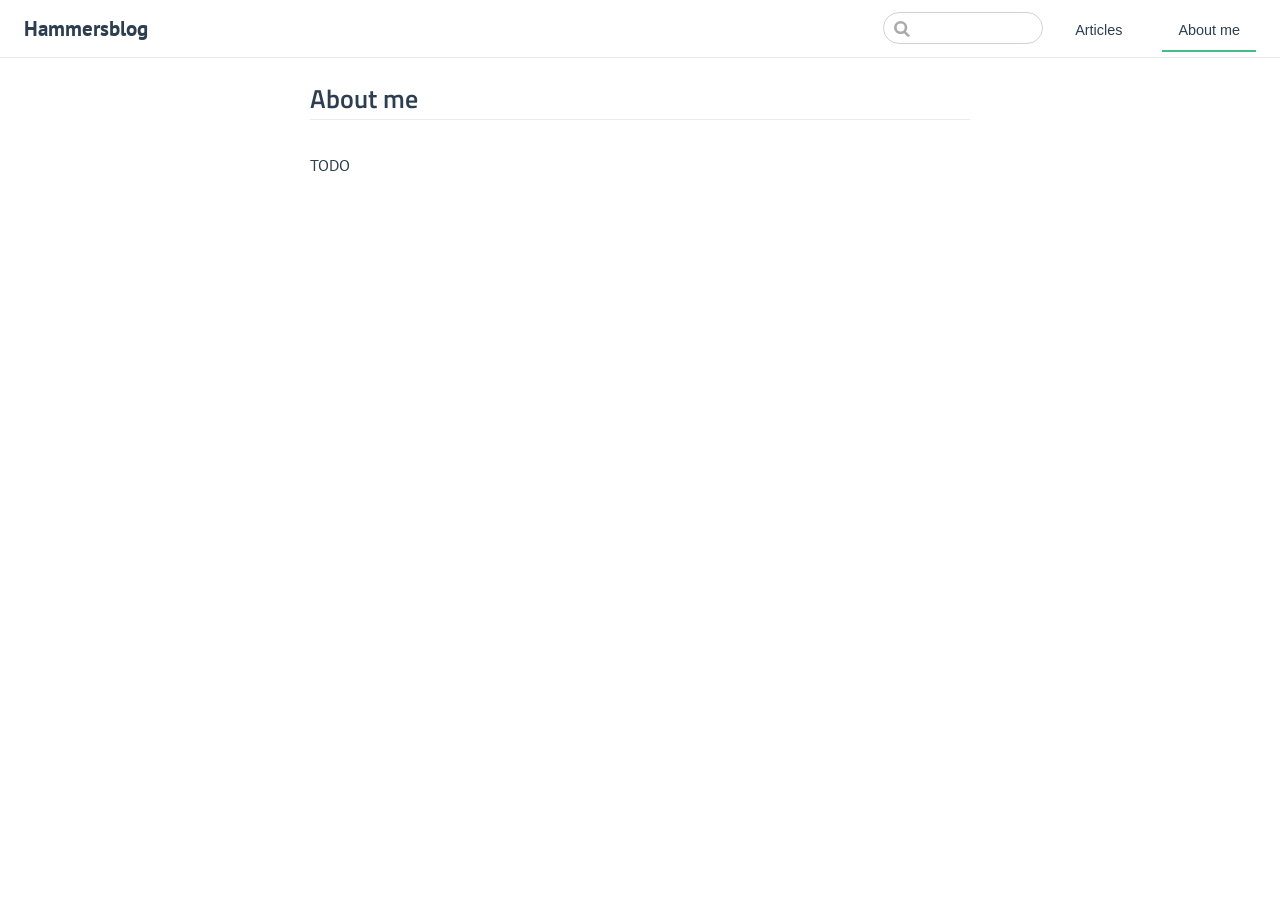
==== about-me/index.html @ 85066c8d "Preview, testing" ====
<!DOCTYPE html>
<html lang="en-US">
  <head>
    <meta charset="utf-8">
    <meta name="viewport" content="width=device-width,initial-scale=1">
    <title>About me | Hammersblog</title>
    <meta name="description" content="">
    
    
    <link rel="preload" href="/assets/css/0.styles.bbdba756.css" as="style"><link rel="preload" href="/assets/js/app.ca4609c4.js" as="script"><link rel="preload" href="/assets/js/2.fff04aeb.js" as="script"><link rel="preload" href="/assets/js/11.a891bbe1.js" as="script"><link rel="prefetch" href="/assets/js/10.0cdcf02c.js"><link rel="prefetch" href="/assets/js/12.81b1e665.js"><link rel="prefetch" href="/assets/js/13.bcafba6f.js"><link rel="prefetch" href="/assets/js/14.ae14ba10.js"><link rel="prefetch" href="/assets/js/15.70f659a6.js"><link rel="prefetch" href="/assets/js/3.fe14eb08.js"><link rel="prefetch" href="/assets/js/4.65977037.js"><link rel="prefetch" href="/assets/js/5.622d1cbf.js"><link rel="prefetch" href="/assets/js/6.906f7106.js"><link rel="prefetch" href="/assets/js/7.65c74a64.js"><link rel="prefetch" href="/assets/js/8.f997d2f5.js"><link rel="prefetch" href="/assets/js/9.a022d2db.js">
    <link rel="stylesheet" href="/assets/css/0.styles.bbdba756.css">
  </head>
  <body>
    <div id="app" data-server-rendered="true"><div class="theme-container no-sidebar"><header class="navbar"><div class="sidebar-button"><svg xmlns="http://www.w3.org/2000/svg" aria-hidden="true" role="img" viewBox="0 0 448 512" class="icon"><path fill="currentColor" d="M436 124H12c-6.627 0-12-5.373-12-12V80c0-6.627 5.373-12 12-12h424c6.627 0 12 5.373 12 12v32c0 6.627-5.373 12-12 12zm0 160H12c-6.627 0-12-5.373-12-12v-32c0-6.627 5.373-12 12-12h424c6.627 0 12 5.373 12 12v32c0 6.627-5.373 12-12 12zm0 160H12c-6.627 0-12-5.373-12-12v-32c0-6.627 5.373-12 12-12h424c6.627 0 12 5.373 12 12v32c0 6.627-5.373 12-12 12z"></path></svg></div> <a href="/" class="home-link router-link-active"><!----> <span class="site-name">Hammersblog</span></a> <div class="links"><div class="search-box"><input aria-label="Search" autocomplete="off" spellcheck="false" value=""> <!----></div> <nav class="nav-links can-hide"><div class="nav-item"><a href="/articles/" class="nav-link">Articles</a></div><div class="nav-item"><a href="/about-me/" class="nav-link router-link-exact-active router-link-active">About me</a></div> <!----></nav></div></header> <div class="sidebar-mask"></div> <aside class="sidebar"><nav class="nav-links"><div class="nav-item"><a href="/articles/" class="nav-link">Articles</a></div><div class="nav-item"><a href="/about-me/" class="nav-link router-link-exact-active router-link-active">About me</a></div> <!----></nav>  <!----> </aside> <main class="page"> <div class="theme-default-content content__default"><h2 id="about-me"><a href="#about-me" aria-hidden="true" class="header-anchor">#</a> About me</h2> <p>TODO</p></div> <footer class="page-edit"><!----> <!----></footer> <!----> </main></div><div class="global-ui"></div></div>
    <script src="/assets/js/app.ca4609c4.js" defer></script><script src="/assets/js/2.fff04aeb.js" defer></script><script src="/assets/js/11.a891bbe1.js" defer></script>
  </body>
</html>
---- assets/css/0.styles.bbdba756.css ----
@import url(https://fonts.googleapis.com/css?family=PT+Sans|Titillium+Web&display=swap);.no-border[data-v-9d436732]{border:none}.nav[data-v-9d436732]{border-bottom:1px solid #eaecef}.nav-item .active[data-v-9d436732]{margin-bottom:-2px;border-bottom:2px solid #46bd87}h2[data-v-9d436732]{font-size:2em}.article[data-v-9d436732]:not(last-child){margin-bottom:1.5rem}.article[data-v-9d436732]{border:1px solid #eaecef;padding-top:15px;padding-bottom:15px;border-radius:2px;position:relative;box-shadow:0 0 8px rgba(0,0,0,.1);cursor:pointer;height:100px;z-index:6;-webkit-transition:all .2s ease-in-out;transition:all .2s ease-in-out;background-position:50%;background-repeat:no-repeat}.date-tag-container[data-v-9d436732]{position:absolute;bottom:10px;left:10px}.content-tag-container[data-v-9d436732]{position:absolute;bottom:10px;right:10px}.nav-link[data-v-9d436732]{text-transform:uppercase}.no-select[data-v-9d436732]{-webkit-user-select:none;-moz-user-select:none;-ms-user-select:none;user-select:none}.col-md-12[data-v-9d436732]{width:inherit}.no-select [data-v-9d436732]{-webkit-user-select:none;-moz-user-select:none;-ms-user-select:none;user-select:none}.current-page[data-v-9d436732]{line-height:40px;font-size:25px}.page-button[data-v-9d436732]{cursor:pointer}.button-container[data-v-9d436732]{font-size:15px}.title[data-v-9d436732]{font-size:27px;font-weight:500;text-shadow:1px 1px #000}a[data-v-9d436732]{text-decoration:none;color:#eaecef}[data-v-9d436732]{-webkit-font-smoothing:antialiased}.article[data-v-9d436732]:hover{-webkit-transform:scale(1.01);transform:scale(1.01);-webkit-font-smoothing:subpixel-antialiased;color:#eaecef}.article>p[data-v-9d436732]{margin-bottom:4px}.row[data-v-9d436732]{width:100%}.date[data-v-9d436732]{font-size:14px;font-weight:600;color:#eaecef;margin-left:2px}.tag[data-v-9d436732]{margin-right:2px}.pointer{cursor:pointer}.no-border[data-v-803e3c3e]{border:none}.nav[data-v-803e3c3e]{border-bottom:1px solid #eaecef}h2[data-v-803e3c3e]{font-size:2em}.article[data-v-803e3c3e]:not(last-child){margin-bottom:1.5rem}.article[data-v-803e3c3e]{border:1px solid #eaecef;padding-top:15px;padding-bottom:15px;border-radius:2px;position:relative;height:400px;background-repeat:no-repeat;background-size:100%;box-shadow:0 0 8px rgba(0,0,0,.1);cursor:pointer;height:100px;z-index:6;-webkit-transition:background-size .2s ease-in-out;transition:background-size .2s ease-in-out;background-position:50%}.date-tag-container[data-v-803e3c3e]{position:absolute;bottom:10px;left:10px}.content-tag-container[data-v-803e3c3e]{position:absolute;bottom:10px;right:10px}.no-select[data-v-803e3c3e]{-webkit-user-select:none;-moz-user-select:none;-ms-user-select:none;user-select:none}.col-md-12[data-v-803e3c3e]{width:inherit}.no-select [data-v-803e3c3e]{-webkit-user-select:none;-moz-user-select:none;-ms-user-select:none;user-select:none}.current-page[data-v-803e3c3e]{line-height:40px;font-size:25px}.page-button[data-v-803e3c3e]{cursor:pointer}.button-container[data-v-803e3c3e]{font-size:15px}.title[data-v-803e3c3e]{font-size:27px;font-weight:500;text-shadow:1px 1px #000}a[data-v-803e3c3e]{text-decoration:none;color:#eaecef}[data-v-803e3c3e]{-webkit-font-smoothing:subpixel-antialiased}.article[data-v-803e3c3e]:hover{background-size:102%;color:#eaecef}.show-all[data-v-803e3c3e]{color:grey;font-weight:700}.article>p[data-v-803e3c3e]{margin-bottom:4px}.row[data-v-803e3c3e]{width:100%}.date[data-v-803e3c3e]{font-size:14px;font-weight:600;color:#eaecef;margin-left:2px}.tag[data-v-803e3c3e]{margin-right:2px}.article-card[data-v-3758043e]{border:1px solid #d3d3d3;border-radius:5px;padding:20px}.tag-icon[data-v-f7f35af4]{height:20px}.tag-text[data-v-f7f35af4]{font-size:14px;font-weight:200px;line-height:20px;-webkit-font-smoothing:antialiased;text-transform:uppercase;font-weight:700}.align-middle[data-v-f7f35af4]{vertical-align:middle}.align-bottom[data-v-f7f35af4]{vertical-align:bottom}

/*!
 * Bootstrap v4.3.1 (https://getbootstrap.com/)
 * Copyright 2011-2019 The Bootstrap Authors
 * Copyright 2011-2019 Twitter, Inc.
 * Licensed under MIT (https://github.com/twbs/bootstrap/blob/master/LICENSE)
 */:root{--blue:#007bff;--indigo:#6610f2;--purple:#6f42c1;--pink:#e83e8c;--red:#dc3545;--orange:#fd7e14;--yellow:#ffc107;--green:#28a745;--teal:#20c997;--cyan:#17a2b8;--white:#fff;--gray:#6c757d;--gray-dark:#343a40;--primary:#007bff;--secondary:#6c757d;--success:#28a745;--info:#17a2b8;--warning:#ffc107;--danger:#dc3545;--light:#f8f9fa;--dark:#343a40;--breakpoint-xs:0;--breakpoint-sm:576px;--breakpoint-md:768px;--breakpoint-lg:992px;--breakpoint-xl:1200px;--font-family-sans-serif:-apple-system,BlinkMacSystemFont,"Segoe UI",Roboto,"Helvetica Neue",Arial,"Noto Sans",sans-serif,"Apple Color Emoji","Segoe UI Emoji","Segoe UI Symbol","Noto Color Emoji";--font-family-monospace:SFMono-Regular,Menlo,Monaco,Consolas,"Liberation Mono","Courier New",monospace}*,:after,:before{box-sizing:border-box}html{font-family:sans-serif;line-height:1.15;-webkit-text-size-adjust:100%;-webkit-tap-highlight-color:rgba(0,0,0,0)}article,aside,figcaption,figure,footer,header,hgroup,main,nav,section{display:block}body{margin:0;font-family:-apple-system,BlinkMacSystemFont,Segoe UI,Roboto,Helvetica Neue,Arial,Noto Sans,sans-serif,Apple Color Emoji,Segoe UI Emoji,Segoe UI Symbol,Noto Color Emoji;font-size:1rem;font-weight:400;line-height:1.5;color:#212529;text-align:left;background-color:#fff}[tabindex="-1"]:focus{outline:0!important}hr{box-sizing:content-box;height:0;overflow:visible}h1,h2,h3,h4,h5,h6{margin-top:0;margin-bottom:.5rem}p{margin-top:0;margin-bottom:1rem}abbr[data-original-title],abbr[title]{text-decoration:underline;-webkit-text-decoration:underline dotted;text-decoration:underline dotted;cursor:help;border-bottom:0;-webkit-text-decoration-skip-ink:none;text-decoration-skip-ink:none}address{font-style:normal;line-height:inherit}address,dl,ol,ul{margin-bottom:1rem}dl,ol,ul{margin-top:0}ol ol,ol ul,ul ol,ul ul{margin-bottom:0}dt{font-weight:700}dd{margin-bottom:.5rem;margin-left:0}blockquote{margin:0 0 1rem}b,strong{font-weight:bolder}small{font-size:80%}sub,sup{position:relative;font-size:75%;line-height:0;vertical-align:baseline}sub{bottom:-.25em}sup{top:-.5em}a{color:#007bff;background-color:transparent}a:hover{color:#0056b3;text-decoration:underline}a:not([href]):not([tabindex]),a:not([href]):not([tabindex]):focus,a:not([href]):not([tabindex]):hover{color:inherit;text-decoration:none}a:not([href]):not([tabindex]):focus{outline:0}code,kbd,pre,samp{font-family:SFMono-Regular,Menlo,Monaco,Consolas,Liberation Mono,Courier New,monospace;font-size:1em}pre{margin-top:0;margin-bottom:1rem;overflow:auto}figure{margin:0 0 1rem}img{border-style:none}img,svg{vertical-align:middle}svg{overflow:hidden}caption{padding-top:.75rem;padding-bottom:.75rem;color:#6c757d;text-align:left;caption-side:bottom}th{text-align:inherit}label{display:inline-block;margin-bottom:.5rem}button{border-radius:0}button:focus{outline:1px dotted;outline:5px auto -webkit-focus-ring-color}button,input,optgroup,select,textarea{margin:0;font-family:inherit;font-size:inherit;line-height:inherit}button,input{overflow:visible}button,select{text-transform:none}select{word-wrap:normal}[type=button],[type=reset],[type=submit],button{-webkit-appearance:button}[type=button]:not(:disabled),[type=reset]:not(:disabled),[type=submit]:not(:disabled),button:not(:disabled){cursor:pointer}[type=button]::-moz-focus-inner,[type=reset]::-moz-focus-inner,[type=submit]::-moz-focus-inner,button::-moz-focus-inner{padding:0;border-style:none}input[type=checkbox],input[type=radio]{box-sizing:border-box;padding:0}input[type=date],input[type=datetime-local],input[type=month],input[type=time]{-webkit-appearance:listbox}textarea{overflow:auto;resize:vertical}fieldset{min-width:0;padding:0;margin:0;border:0}legend{display:block;width:100%;max-width:100%;padding:0;margin-bottom:.5rem;font-size:1.5rem;line-height:inherit;color:inherit;white-space:normal}progress{vertical-align:baseline}[type=number]::-webkit-inner-spin-button,[type=number]::-webkit-outer-spin-button{height:auto}[type=search]{outline-offset:-2px;-webkit-appearance:none}[type=search]::-webkit-search-decoration{-webkit-appearance:none}::-webkit-file-upload-button{font:inherit;-webkit-appearance:button}output{display:inline-block}summary{display:list-item;cursor:pointer}template{display:none}[hidden]{display:none!important}.h1,.h2,.h3,.h4,.h5,.h6,h1,h2,h3,h4,h5,h6{margin-bottom:.5rem;font-weight:500;line-height:1.2}.h1,h1{font-size:2.5rem}.h2,h2{font-size:2rem}.h3,h3{font-size:1.75rem}.h4,h4{font-size:1.5rem}.h5,h5{font-size:1.25rem}.h6,h6{font-size:1rem}.lead{font-size:1.25rem;font-weight:300}.display-1{font-size:6rem}.display-1,.display-2{font-weight:300;line-height:1.2}.display-2{font-size:5.5rem}.display-3{font-size:4.5rem}.display-3,.display-4{font-weight:300;line-height:1.2}.display-4{font-size:3.5rem}hr{margin-top:1rem;margin-bottom:1rem;border-top:1px solid rgba(0,0,0,.1)}.small,small{font-size:80%;font-weight:400}.mark,mark{padding:.2em;background-color:#fcf8e3}.list-inline,.list-unstyled{padding-left:0;list-style:none}.list-inline-item{display:inline-block}.list-inline-item:not(:last-child){margin-right:.5rem}.initialism{font-size:90%;text-transform:uppercase}.blockquote{margin-bottom:1rem;font-size:1.25rem}.blockquote-footer{display:block;font-size:80%;color:#6c757d}.blockquote-footer:before{content:"\2014\00A0"}.img-fluid,.img-thumbnail{max-width:100%;height:auto}.img-thumbnail{padding:.25rem;background-color:#fff;border:1px solid #dee2e6;border-radius:.25rem}.figure{display:inline-block}.figure-img{margin-bottom:.5rem;line-height:1}.figure-caption{font-size:90%;color:#6c757d}code{font-size:87.5%;color:#e83e8c;word-break:break-word}a>code{color:inherit}kbd{padding:.2rem .4rem;font-size:87.5%;color:#fff;background-color:#212529;border-radius:.2rem}kbd kbd{padding:0;font-size:100%;font-weight:700}pre{display:block;font-size:87.5%;color:#212529}pre code{font-size:inherit;color:inherit;word-break:normal}.pre-scrollable{max-height:340px;overflow-y:scroll}.container{width:100%;padding-right:15px;padding-left:15px;margin-right:auto;margin-left:auto}@media (min-width:576px){.container{max-width:540px}}@media (min-width:768px){.container{max-width:720px}}@media (min-width:992px){.container{max-width:960px}}@media (min-width:1200px){.container{max-width:1140px}}.container-fluid{width:100%;padding-right:15px;padding-left:15px;margin-right:auto;margin-left:auto}.row{display:-webkit-box;display:flex;flex-wrap:wrap;margin-right:-15px;margin-left:-15px}.no-gutters{margin-right:0;margin-left:0}.no-gutters>.col,.no-gutters>[class*=col-]{padding-right:0;padding-left:0}.col,.col-1,.col-2,.col-3,.col-4,.col-5,.col-6,.col-7,.col-8,.col-9,.col-10,.col-11,.col-12,.col-auto,.col-lg,.col-lg-1,.col-lg-2,.col-lg-3,.col-lg-4,.col-lg-5,.col-lg-6,.col-lg-7,.col-lg-8,.col-lg-9,.col-lg-10,.col-lg-11,.col-lg-12,.col-lg-auto,.col-md,.col-md-1,.col-md-2,.col-md-3,.col-md-4,.col-md-5,.col-md-6,.col-md-7,.col-md-8,.col-md-9,.col-md-10,.col-md-11,.col-md-12,.col-md-auto,.col-sm,.col-sm-1,.col-sm-2,.col-sm-3,.col-sm-4,.col-sm-5,.col-sm-6,.col-sm-7,.col-sm-8,.col-sm-9,.col-sm-10,.col-sm-11,.col-sm-12,.col-sm-auto,.col-xl,.col-xl-1,.col-xl-2,.col-xl-3,.col-xl-4,.col-xl-5,.col-xl-6,.col-xl-7,.col-xl-8,.col-xl-9,.col-xl-10,.col-xl-11,.col-xl-12,.col-xl-auto{position:relative;width:100%;padding-right:15px;padding-left:15px}.col{flex-basis:0;-webkit-box-flex:1;flex-grow:1;max-width:100%}.col-auto{flex:0 0 auto;width:auto;max-width:100%}.col-1,.col-auto{-webkit-box-flex:0}.col-1{flex:0 0 8.333333%;max-width:8.333333%}.col-2{flex:0 0 16.666667%;max-width:16.666667%}.col-2,.col-3{-webkit-box-flex:0}.col-3{flex:0 0 25%;max-width:25%}.col-4{flex:0 0 33.333333%;max-width:33.333333%}.col-4,.col-5{-webkit-box-flex:0}.col-5{flex:0 0 41.666667%;max-width:41.666667%}.col-6{flex:0 0 50%;max-width:50%}.col-6,.col-7{-webkit-box-flex:0}.col-7{flex:0 0 58.333333%;max-width:58.333333%}.col-8{flex:0 0 66.666667%;max-width:66.666667%}.col-8,.col-9{-webkit-box-flex:0}.col-9{flex:0 0 75%;max-width:75%}.col-10{flex:0 0 83.333333%;max-width:83.333333%}.col-10,.col-11{-webkit-box-flex:0}.col-11{flex:0 0 91.666667%;max-width:91.666667%}.col-12{-webkit-box-flex:0;flex:0 0 100%;max-width:100%}.order-first{-webkit-box-ordinal-group:0;order:-1}.order-last{-webkit-box-ordinal-group:14;order:13}.order-0{-webkit-box-ordinal-group:1;order:0}.order-1{-webkit-box-ordinal-group:2;order:1}.order-2{-webkit-box-ordinal-group:3;order:2}.order-3{-webkit-box-ordinal-group:4;order:3}.order-4{-webkit-box-ordinal-group:5;order:4}.order-5{-webkit-box-ordinal-group:6;order:5}.order-6{-webkit-box-ordinal-group:7;order:6}.order-7{-webkit-box-ordinal-group:8;order:7}.order-8{-webkit-box-ordinal-group:9;order:8}.order-9{-webkit-box-ordinal-group:10;order:9}.order-10{-webkit-box-ordinal-group:11;order:10}.order-11{-webkit-box-ordinal-group:12;order:11}.order-12{-webkit-box-ordinal-group:13;order:12}.offset-1{margin-left:8.333333%}.offset-2{margin-left:16.666667%}.offset-3{margin-left:25%}.offset-4{margin-left:33.333333%}.offset-5{margin-left:41.666667%}.offset-6{margin-left:50%}.offset-7{margin-left:58.333333%}.offset-8{margin-left:66.666667%}.offset-9{margin-left:75%}.offset-10{margin-left:83.333333%}.offset-11{margin-left:91.666667%}@media (min-width:576px){.col-sm{flex-basis:0;-webkit-box-flex:1;flex-grow:1;max-width:100%}.col-sm-auto{-webkit-box-flex:0;flex:0 0 auto;width:auto;max-width:100%}.col-sm-1{-webkit-box-flex:0;flex:0 0 8.333333%;max-width:8.333333%}.col-sm-2{-webkit-box-flex:0;flex:0 0 16.666667%;max-width:16.666667%}.col-sm-3{-webkit-box-flex:0;flex:0 0 25%;max-width:25%}.col-sm-4{-webkit-box-flex:0;flex:0 0 33.333333%;max-width:33.333333%}.col-sm-5{-webkit-box-flex:0;flex:0 0 41.666667%;max-width:41.666667%}.col-sm-6{-webkit-box-flex:0;flex:0 0 50%;max-width:50%}.col-sm-7{-webkit-box-flex:0;flex:0 0 58.333333%;max-width:58.333333%}.col-sm-8{-webkit-box-flex:0;flex:0 0 66.666667%;max-width:66.666667%}.col-sm-9{-webkit-box-flex:0;flex:0 0 75%;max-width:75%}.col-sm-10{-webkit-box-flex:0;flex:0 0 83.333333%;max-width:83.333333%}.col-sm-11{-webkit-box-flex:0;flex:0 0 91.666667%;max-width:91.666667%}.col-sm-12{-webkit-box-flex:0;flex:0 0 100%;max-width:100%}.order-sm-first{-webkit-box-ordinal-group:0;order:-1}.order-sm-last{-webkit-box-ordinal-group:14;order:13}.order-sm-0{-webkit-box-ordinal-group:1;order:0}.order-sm-1{-webkit-box-ordinal-group:2;order:1}.order-sm-2{-webkit-box-ordinal-group:3;order:2}.order-sm-3{-webkit-box-ordinal-group:4;order:3}.order-sm-4{-webkit-box-ordinal-group:5;order:4}.order-sm-5{-webkit-box-ordinal-group:6;order:5}.order-sm-6{-webkit-box-ordinal-group:7;order:6}.order-sm-7{-webkit-box-ordinal-group:8;order:7}.order-sm-8{-webkit-box-ordinal-group:9;order:8}.order-sm-9{-webkit-box-ordinal-group:10;order:9}.order-sm-10{-webkit-box-ordinal-group:11;order:10}.order-sm-11{-webkit-box-ordinal-group:12;order:11}.order-sm-12{-webkit-box-ordinal-group:13;order:12}.offset-sm-0{margin-left:0}.offset-sm-1{margin-left:8.333333%}.offset-sm-2{margin-left:16.666667%}.offset-sm-3{margin-left:25%}.offset-sm-4{margin-left:33.333333%}.offset-sm-5{margin-left:41.666667%}.offset-sm-6{margin-left:50%}.offset-sm-7{margin-left:58.333333%}.offset-sm-8{margin-left:66.666667%}.offset-sm-9{margin-left:75%}.offset-sm-10{margin-left:83.333333%}.offset-sm-11{margin-left:91.666667%}}@media (min-width:768px){.col-md{flex-basis:0;-webkit-box-flex:1;flex-grow:1;max-width:100%}.col-md-auto{-webkit-box-flex:0;flex:0 0 auto;width:auto;max-width:100%}.col-md-1{-webkit-box-flex:0;flex:0 0 8.333333%;max-width:8.333333%}.col-md-2{-webkit-box-flex:0;flex:0 0 16.666667%;max-width:16.666667%}.col-md-3{-webkit-box-flex:0;flex:0 0 25%;max-width:25%}.col-md-4{-webkit-box-flex:0;flex:0 0 33.333333%;max-width:33.333333%}.col-md-5{-webkit-box-flex:0;flex:0 0 41.666667%;max-width:41.666667%}.col-md-6{-webkit-box-flex:0;flex:0 0 50%;max-width:50%}.col-md-7{-webkit-box-flex:0;flex:0 0 58.333333%;max-width:58.333333%}.col-md-8{-webkit-box-flex:0;flex:0 0 66.666667%;max-width:66.666667%}.col-md-9{-webkit-box-flex:0;flex:0 0 75%;max-width:75%}.col-md-10{-webkit-box-flex:0;flex:0 0 83.333333%;max-width:83.333333%}.col-md-11{-webkit-box-flex:0;flex:0 0 91.666667%;max-width:91.666667%}.col-md-12{-webkit-box-flex:0;flex:0 0 100%;max-width:100%}.order-md-first{-webkit-box-ordinal-group:0;order:-1}.order-md-last{-webkit-box-ordinal-group:14;order:13}.order-md-0{-webkit-box-ordinal-group:1;order:0}.order-md-1{-webkit-box-ordinal-group:2;order:1}.order-md-2{-webkit-box-ordinal-group:3;order:2}.order-md-3{-webkit-box-ordinal-group:4;order:3}.order-md-4{-webkit-box-ordinal-group:5;order:4}.order-md-5{-webkit-box-ordinal-group:6;order:5}.order-md-6{-webkit-box-ordinal-group:7;order:6}.order-md-7{-webkit-box-ordinal-group:8;order:7}.order-md-8{-webkit-box-ordinal-group:9;order:8}.order-md-9{-webkit-box-ordinal-group:10;order:9}.order-md-10{-webkit-box-ordinal-group:11;order:10}.order-md-11{-webkit-box-ordinal-group:12;order:11}.order-md-12{-webkit-box-ordinal-group:13;order:12}.offset-md-0{margin-left:0}.offset-md-1{margin-left:8.333333%}.offset-md-2{margin-left:16.666667%}.offset-md-3{margin-left:25%}.offset-md-4{margin-left:33.333333%}.offset-md-5{margin-left:41.666667%}.offset-md-6{margin-left:50%}.offset-md-7{margin-left:58.333333%}.offset-md-8{margin-left:66.666667%}.offset-md-9{margin-left:75%}.offset-md-10{margin-left:83.333333%}.offset-md-11{margin-left:91.666667%}}@media (min-width:992px){.col-lg{flex-basis:0;-webkit-box-flex:1;flex-grow:1;max-width:100%}.col-lg-auto{-webkit-box-flex:0;flex:0 0 auto;width:auto;max-width:100%}.col-lg-1{-webkit-box-flex:0;flex:0 0 8.333333%;max-width:8.333333%}.col-lg-2{-webkit-box-flex:0;flex:0 0 16.666667%;max-width:16.666667%}.col-lg-3{-webkit-box-flex:0;flex:0 0 25%;max-width:25%}.col-lg-4{-webkit-box-flex:0;flex:0 0 33.333333%;max-width:33.333333%}.col-lg-5{-webkit-box-flex:0;flex:0 0 41.666667%;max-width:41.666667%}.col-lg-6{-webkit-box-flex:0;flex:0 0 50%;max-width:50%}.col-lg-7{-webkit-box-flex:0;flex:0 0 58.333333%;max-width:58.333333%}.col-lg-8{-webkit-box-flex:0;flex:0 0 66.666667%;max-width:66.666667%}.col-lg-9{-webkit-box-flex:0;flex:0 0 75%;max-width:75%}.col-lg-10{-webkit-box-flex:0;flex:0 0 83.333333%;max-width:83.333333%}.col-lg-11{-webkit-box-flex:0;flex:0 0 91.666667%;max-width:91.666667%}.col-lg-12{-webkit-box-flex:0;flex:0 0 100%;max-width:100%}.order-lg-first{-webkit-box-ordinal-group:0;order:-1}.order-lg-last{-webkit-box-ordinal-group:14;order:13}.order-lg-0{-webkit-box-ordinal-group:1;order:0}.order-lg-1{-webkit-box-ordinal-group:2;order:1}.order-lg-2{-webkit-box-ordinal-group:3;order:2}.order-lg-3{-webkit-box-ordinal-group:4;order:3}.order-lg-4{-webkit-box-ordinal-group:5;order:4}.order-lg-5{-webkit-box-ordinal-group:6;order:5}.order-lg-6{-webkit-box-ordinal-group:7;order:6}.order-lg-7{-webkit-box-ordinal-group:8;order:7}.order-lg-8{-webkit-box-ordinal-group:9;order:8}.order-lg-9{-webkit-box-ordinal-group:10;order:9}.order-lg-10{-webkit-box-ordinal-group:11;order:10}.order-lg-11{-webkit-box-ordinal-group:12;order:11}.order-lg-12{-webkit-box-ordinal-group:13;order:12}.offset-lg-0{margin-left:0}.offset-lg-1{margin-left:8.333333%}.offset-lg-2{margin-left:16.666667%}.offset-lg-3{margin-left:25%}.offset-lg-4{margin-left:33.333333%}.offset-lg-5{margin-left:41.666667%}.offset-lg-6{margin-left:50%}.offset-lg-7{margin-left:58.333333%}.offset-lg-8{margin-left:66.666667%}.offset-lg-9{margin-left:75%}.offset-lg-10{margin-left:83.333333%}.offset-lg-11{margin-left:91.666667%}}@media (min-width:1200px){.col-xl{flex-basis:0;-webkit-box-flex:1;flex-grow:1;max-width:100%}.col-xl-auto{-webkit-box-flex:0;flex:0 0 auto;width:auto;max-width:100%}.col-xl-1{-webkit-box-flex:0;flex:0 0 8.333333%;max-width:8.333333%}.col-xl-2{-webkit-box-flex:0;flex:0 0 16.666667%;max-width:16.666667%}.col-xl-3{-webkit-box-flex:0;flex:0 0 25%;max-width:25%}.col-xl-4{-webkit-box-flex:0;flex:0 0 33.333333%;max-width:33.333333%}.col-xl-5{-webkit-box-flex:0;flex:0 0 41.666667%;max-width:41.666667%}.col-xl-6{-webkit-box-flex:0;flex:0 0 50%;max-width:50%}.col-xl-7{-webkit-box-flex:0;flex:0 0 58.333333%;max-width:58.333333%}.col-xl-8{-webkit-box-flex:0;flex:0 0 66.666667%;max-width:66.666667%}.col-xl-9{-webkit-box-flex:0;flex:0 0 75%;max-width:75%}.col-xl-10{-webkit-box-flex:0;flex:0 0 83.333333%;max-width:83.333333%}.col-xl-11{-webkit-box-flex:0;flex:0 0 91.666667%;max-width:91.666667%}.col-xl-12{-webkit-box-flex:0;flex:0 0 100%;max-width:100%}.order-xl-first{-webkit-box-ordinal-group:0;order:-1}.order-xl-last{-webkit-box-ordinal-group:14;order:13}.order-xl-0{-webkit-box-ordinal-group:1;order:0}.order-xl-1{-webkit-box-ordinal-group:2;order:1}.order-xl-2{-webkit-box-ordinal-group:3;order:2}.order-xl-3{-webkit-box-ordinal-group:4;order:3}.order-xl-4{-webkit-box-ordinal-group:5;order:4}.order-xl-5{-webkit-box-ordinal-group:6;order:5}.order-xl-6{-webkit-box-ordinal-group:7;order:6}.order-xl-7{-webkit-box-ordinal-group:8;order:7}.order-xl-8{-webkit-box-ordinal-group:9;order:8}.order-xl-9{-webkit-box-ordinal-group:10;order:9}.order-xl-10{-webkit-box-ordinal-group:11;order:10}.order-xl-11{-webkit-box-ordinal-group:12;order:11}.order-xl-12{-webkit-box-ordinal-group:13;order:12}.offset-xl-0{margin-left:0}.offset-xl-1{margin-left:8.333333%}.offset-xl-2{margin-left:16.666667%}.offset-xl-3{margin-left:25%}.offset-xl-4{margin-left:33.333333%}.offset-xl-5{margin-left:41.666667%}.offset-xl-6{margin-left:50%}.offset-xl-7{margin-left:58.333333%}.offset-xl-8{margin-left:66.666667%}.offset-xl-9{margin-left:75%}.offset-xl-10{margin-left:83.333333%}.offset-xl-11{margin-left:91.666667%}}.table{width:100%;margin-bottom:1rem;color:#212529}.table td,.table th{padding:.75rem;vertical-align:top;border-top:1px solid #dee2e6}.table thead th{vertical-align:bottom;border-bottom:2px solid #dee2e6}.table tbody+tbody{border-top:2px solid #dee2e6}.table-sm td,.table-sm th{padding:.3rem}.table-bordered,.table-bordered td,.table-bordered th{border:1px solid #dee2e6}.table-bordered thead td,.table-bordered thead th{border-bottom-width:2px}.table-borderless tbody+tbody,.table-borderless td,.table-borderless th,.table-borderless thead th{border:0}.table-striped tbody tr:nth-of-type(odd){background-color:rgba(0,0,0,.05)}.table-hover tbody tr:hover{color:#212529;background-color:rgba(0,0,0,.075)}.table-primary,.table-primary>td,.table-primary>th{background-color:#b8daff}.table-primary tbody+tbody,.table-primary td,.table-primary th,.table-primary thead th{border-color:#7abaff}.table-hover .table-primary:hover,.table-hover .table-primary:hover>td,.table-hover .table-primary:hover>th{background-color:#9fcdff}.table-secondary,.table-secondary>td,.table-secondary>th{background-color:#d6d8db}.table-secondary tbody+tbody,.table-secondary td,.table-secondary th,.table-secondary thead th{border-color:#b3b7bb}.table-hover .table-secondary:hover,.table-hover .table-secondary:hover>td,.table-hover .table-secondary:hover>th{background-color:#c8cbcf}.table-success,.table-success>td,.table-success>th{background-color:#c3e6cb}.table-success tbody+tbody,.table-success td,.table-success th,.table-success thead th{border-color:#8fd19e}.table-hover .table-success:hover,.table-hover .table-success:hover>td,.table-hover .table-success:hover>th{background-color:#b1dfbb}.table-info,.table-info>td,.table-info>th{background-color:#bee5eb}.table-info tbody+tbody,.table-info td,.table-info th,.table-info thead th{border-color:#86cfda}.table-hover .table-info:hover,.table-hover .table-info:hover>td,.table-hover .table-info:hover>th{background-color:#abdde5}.table-warning,.table-warning>td,.table-warning>th{background-color:#ffeeba}.table-warning tbody+tbody,.table-warning td,.table-warning th,.table-warning thead th{border-color:#ffdf7e}.table-hover .table-warning:hover,.table-hover .table-warning:hover>td,.table-hover .table-warning:hover>th{background-color:#ffe8a1}.table-danger,.table-danger>td,.table-danger>th{background-color:#f5c6cb}.table-danger tbody+tbody,.table-danger td,.table-danger th,.table-danger thead th{border-color:#ed969e}.table-hover .table-danger:hover,.table-hover .table-danger:hover>td,.table-hover .table-danger:hover>th{background-color:#f1b0b7}.table-light,.table-light>td,.table-light>th{background-color:#fdfdfe}.table-light tbody+tbody,.table-light td,.table-light th,.table-light thead th{border-color:#fbfcfc}.table-hover .table-light:hover,.table-hover .table-light:hover>td,.table-hover .table-light:hover>th{background-color:#ececf6}.table-dark,.table-dark>td,.table-dark>th{background-color:#c6c8ca}.table-dark tbody+tbody,.table-dark td,.table-dark th,.table-dark thead th{border-color:#95999c}.table-hover .table-dark:hover,.table-hover .table-dark:hover>td,.table-hover .table-dark:hover>th{background-color:#b9bbbe}.table-active,.table-active>td,.table-active>th,.table-hover .table-active:hover,.table-hover .table-active:hover>td,.table-hover .table-active:hover>th{background-color:rgba(0,0,0,.075)}.table .thead-dark th{color:#fff;background-color:#343a40;border-color:#454d55}.table .thead-light th{color:#495057;background-color:#e9ecef;border-color:#dee2e6}.table-dark{color:#fff;background-color:#343a40}.table-dark td,.table-dark th,.table-dark thead th{border-color:#454d55}.table-dark.table-bordered{border:0}.table-dark.table-striped tbody tr:nth-of-type(odd){background-color:hsla(0,0%,100%,.05)}.table-dark.table-hover tbody tr:hover{color:#fff;background-color:hsla(0,0%,100%,.075)}@media (max-width:575.98px){.table-responsive-sm{display:block;width:100%;overflow-x:auto;-webkit-overflow-scrolling:touch}.table-responsive-sm>.table-bordered{border:0}}@media (max-width:767.98px){.table-responsive-md{display:block;width:100%;overflow-x:auto;-webkit-overflow-scrolling:touch}.table-responsive-md>.table-bordered{border:0}}@media (max-width:991.98px){.table-responsive-lg{display:block;width:100%;overflow-x:auto;-webkit-overflow-scrolling:touch}.table-responsive-lg>.table-bordered{border:0}}@media (max-width:1199.98px){.table-responsive-xl{display:block;width:100%;overflow-x:auto;-webkit-overflow-scrolling:touch}.table-responsive-xl>.table-bordered{border:0}}.table-responsive{display:block;width:100%;overflow-x:auto;-webkit-overflow-scrolling:touch}.table-responsive>.table-bordered{border:0}.form-control{display:block;width:100%;height:calc(1.5em + .75rem + 2px);padding:.375rem .75rem;font-size:1rem;font-weight:400;line-height:1.5;color:#495057;background-color:#fff;background-clip:padding-box;border:1px solid #ced4da;border-radius:.25rem;-webkit-transition:border-color .15s ease-in-out,box-shadow .15s ease-in-out;transition:border-color .15s ease-in-out,box-shadow .15s ease-in-out}@media (prefers-reduced-motion:reduce){.form-control{-webkit-transition:none;transition:none}}.form-control::-ms-expand{background-color:transparent;border:0}.form-control:focus{color:#495057;background-color:#fff;border-color:#80bdff;outline:0;box-shadow:0 0 0 .2rem rgba(0,123,255,.25)}.form-control::-webkit-input-placeholder{color:#6c757d;opacity:1}.form-control::-moz-placeholder{color:#6c757d;opacity:1}.form-control:-ms-input-placeholder{color:#6c757d;opacity:1}.form-control::-ms-input-placeholder{color:#6c757d;opacity:1}.form-control::placeholder{color:#6c757d;opacity:1}.form-control:disabled,.form-control[readonly]{background-color:#e9ecef;opacity:1}select.form-control:focus::-ms-value{color:#495057;background-color:#fff}.form-control-file,.form-control-range{display:block;width:100%}.col-form-label{padding-top:calc(.375rem + 1px);padding-bottom:calc(.375rem + 1px);margin-bottom:0;font-size:inherit;line-height:1.5}.col-form-label-lg{padding-top:calc(.5rem + 1px);padding-bottom:calc(.5rem + 1px);font-size:1.25rem;line-height:1.5}.col-form-label-sm{padding-top:calc(.25rem + 1px);padding-bottom:calc(.25rem + 1px);font-size:.875rem;line-height:1.5}.form-control-plaintext{display:block;width:100%;padding-top:.375rem;padding-bottom:.375rem;margin-bottom:0;line-height:1.5;color:#212529;background-color:transparent;border:solid transparent;border-width:1px 0}.form-control-plaintext.form-control-lg,.form-control-plaintext.form-control-sm{padding-right:0;padding-left:0}.form-control-sm{height:calc(1.5em + .5rem + 2px);padding:.25rem .5rem;font-size:.875rem;line-height:1.5;border-radius:.2rem}.form-control-lg{height:calc(1.5em + 1rem + 2px);padding:.5rem 1rem;font-size:1.25rem;line-height:1.5;border-radius:.3rem}select.form-control[multiple],select.form-control[size],textarea.form-control{height:auto}.form-group{margin-bottom:1rem}.form-text{display:block;margin-top:.25rem}.form-row{display:-webkit-box;display:flex;flex-wrap:wrap;margin-right:-5px;margin-left:-5px}.form-row>.col,.form-row>[class*=col-]{padding-right:5px;padding-left:5px}.form-check{position:relative;display:block;padding-left:1.25rem}.form-check-input{position:absolute;margin-top:.3rem;margin-left:-1.25rem}.form-check-input:disabled~.form-check-label{color:#6c757d}.form-check-label{margin-bottom:0}.form-check-inline{display:-webkit-inline-box;display:inline-flex;-webkit-box-align:center;align-items:center;padding-left:0;margin-right:.75rem}.form-check-inline .form-check-input{position:static;margin-top:0;margin-right:.3125rem;margin-left:0}.valid-feedback{display:none;width:100%;margin-top:.25rem;font-size:80%;color:#28a745}.valid-tooltip{position:absolute;top:100%;z-index:5;display:none;max-width:100%;padding:.25rem .5rem;margin-top:.1rem;font-size:.875rem;line-height:1.5;color:#fff;background-color:rgba(40,167,69,.9);border-radius:.25rem}.form-control.is-valid,.was-validated .form-control:valid{border-color:#28a745;padding-right:calc(1.5em + .75rem);background-image:url("data:image/svg+xml;charset=utf-8,%3Csvg xmlns='http://www.w3.org/2000/svg' viewBox='0 0 8 8'%3E%3Cpath fill='%2328a745' d='M2.3 6.73L.6 4.53c-.4-1.04.46-1.4 1.1-.8l1.1 1.4 3.4-3.8c.6-.63 1.6-.27 1.2.7l-4 4.6c-.43.5-.8.4-1.1.1z'/%3E%3C/svg%3E");background-repeat:no-repeat;background-position:100% calc(.375em + .1875rem);background-size:calc(.75em + .375rem) calc(.75em + .375rem)}.form-control.is-valid:focus,.was-validated .form-control:valid:focus{border-color:#28a745;box-shadow:0 0 0 .2rem rgba(40,167,69,.25)}.form-control.is-valid~.valid-feedback,.form-control.is-valid~.valid-tooltip,.was-validated .form-control:valid~.valid-feedback,.was-validated .form-control:valid~.valid-tooltip{display:block}.was-validated textarea.form-control:valid,textarea.form-control.is-valid{padding-right:calc(1.5em + .75rem);background-position:top calc(.375em + .1875rem) right calc(.375em + .1875rem)}.custom-select.is-valid,.was-validated .custom-select:valid{border-color:#28a745;padding-right:calc((3em + 2.25rem)/4 + 1.75rem);background:url("data:image/svg+xml;charset=utf-8,%3Csvg xmlns='http://www.w3.org/2000/svg' viewBox='0 0 4 5'%3E%3Cpath fill='%23343a40' d='M2 0L0 2h4zm0 5L0 3h4z'/%3E%3C/svg%3E") no-repeat right .75rem center/8px 10px,url("data:image/svg+xml;charset=utf-8,%3Csvg xmlns='http://www.w3.org/2000/svg' viewBox='0 0 8 8'%3E%3Cpath fill='%2328a745' d='M2.3 6.73L.6 4.53c-.4-1.04.46-1.4 1.1-.8l1.1 1.4 3.4-3.8c.6-.63 1.6-.27 1.2.7l-4 4.6c-.43.5-.8.4-1.1.1z'/%3E%3C/svg%3E") #fff no-repeat center right 1.75rem/calc(.75em + .375rem) calc(.75em + .375rem)}.custom-select.is-valid:focus,.was-validated .custom-select:valid:focus{border-color:#28a745;box-shadow:0 0 0 .2rem rgba(40,167,69,.25)}.custom-select.is-valid~.valid-feedback,.custom-select.is-valid~.valid-tooltip,.form-control-file.is-valid~.valid-feedback,.form-control-file.is-valid~.valid-tooltip,.was-validated .custom-select:valid~.valid-feedback,.was-validated .custom-select:valid~.valid-tooltip,.was-validated .form-control-file:valid~.valid-feedback,.was-validated .form-control-file:valid~.valid-tooltip{display:block}.form-check-input.is-valid~.form-check-label,.was-validated .form-check-input:valid~.form-check-label{color:#28a745}.form-check-input.is-valid~.valid-feedback,.form-check-input.is-valid~.valid-tooltip,.was-validated .form-check-input:valid~.valid-feedback,.was-validated .form-check-input:valid~.valid-tooltip{display:block}.custom-control-input.is-valid~.custom-control-label,.was-validated .custom-control-input:valid~.custom-control-label{color:#28a745}.custom-control-input.is-valid~.custom-control-label:before,.was-validated .custom-control-input:valid~.custom-control-label:before{border-color:#28a745}.custom-control-input.is-valid~.valid-feedback,.custom-control-input.is-valid~.valid-tooltip,.was-validated .custom-control-input:valid~.valid-feedback,.was-validated .custom-control-input:valid~.valid-tooltip{display:block}.custom-control-input.is-valid:checked~.custom-control-label:before,.was-validated .custom-control-input:valid:checked~.custom-control-label:before{border-color:#34ce57;background-color:#34ce57}.custom-control-input.is-valid:focus~.custom-control-label:before,.was-validated .custom-control-input:valid:focus~.custom-control-label:before{box-shadow:0 0 0 .2rem rgba(40,167,69,.25)}.custom-control-input.is-valid:focus:not(:checked)~.custom-control-label:before,.custom-file-input.is-valid~.custom-file-label,.was-validated .custom-control-input:valid:focus:not(:checked)~.custom-control-label:before,.was-validated .custom-file-input:valid~.custom-file-label{border-color:#28a745}.custom-file-input.is-valid~.valid-feedback,.custom-file-input.is-valid~.valid-tooltip,.was-validated .custom-file-input:valid~.valid-feedback,.was-validated .custom-file-input:valid~.valid-tooltip{display:block}.custom-file-input.is-valid:focus~.custom-file-label,.was-validated .custom-file-input:valid:focus~.custom-file-label{border-color:#28a745;box-shadow:0 0 0 .2rem rgba(40,167,69,.25)}.invalid-feedback{display:none;width:100%;margin-top:.25rem;font-size:80%;color:#dc3545}.invalid-tooltip{position:absolute;top:100%;z-index:5;display:none;max-width:100%;padding:.25rem .5rem;margin-top:.1rem;font-size:.875rem;line-height:1.5;color:#fff;background-color:rgba(220,53,69,.9);border-radius:.25rem}.form-control.is-invalid,.was-validated .form-control:invalid{border-color:#dc3545;padding-right:calc(1.5em + .75rem);background-image:url("data:image/svg+xml;charset=utf-8,%3Csvg xmlns='http://www.w3.org/2000/svg' fill='%23dc3545' viewBox='-2 -2 7 7'%3E%3Cpath stroke='%23dc3545' d='M0 0l3 3m0-3L0 3'/%3E%3Ccircle r='.5'/%3E%3Ccircle cx='3' r='.5'/%3E%3Ccircle cy='3' r='.5'/%3E%3Ccircle cx='3' cy='3' r='.5'/%3E%3C/svg%3E");background-repeat:no-repeat;background-position:100% calc(.375em + .1875rem);background-size:calc(.75em + .375rem) calc(.75em + .375rem)}.form-control.is-invalid:focus,.was-validated .form-control:invalid:focus{border-color:#dc3545;box-shadow:0 0 0 .2rem rgba(220,53,69,.25)}.form-control.is-invalid~.invalid-feedback,.form-control.is-invalid~.invalid-tooltip,.was-validated .form-control:invalid~.invalid-feedback,.was-validated .form-control:invalid~.invalid-tooltip{display:block}.was-validated textarea.form-control:invalid,textarea.form-control.is-invalid{padding-right:calc(1.5em + .75rem);background-position:top calc(.375em + .1875rem) right calc(.375em + .1875rem)}.custom-select.is-invalid,.was-validated .custom-select:invalid{border-color:#dc3545;padding-right:calc((3em + 2.25rem)/4 + 1.75rem);background:url("data:image/svg+xml;charset=utf-8,%3Csvg xmlns='http://www.w3.org/2000/svg' viewBox='0 0 4 5'%3E%3Cpath fill='%23343a40' d='M2 0L0 2h4zm0 5L0 3h4z'/%3E%3C/svg%3E") no-repeat right .75rem center/8px 10px,url("data:image/svg+xml;charset=utf-8,%3Csvg xmlns='http://www.w3.org/2000/svg' fill='%23dc3545' viewBox='-2 -2 7 7'%3E%3Cpath stroke='%23dc3545' d='M0 0l3 3m0-3L0 3'/%3E%3Ccircle r='.5'/%3E%3Ccircle cx='3' r='.5'/%3E%3Ccircle cy='3' r='.5'/%3E%3Ccircle cx='3' cy='3' r='.5'/%3E%3C/svg%3E") #fff no-repeat center right 1.75rem/calc(.75em + .375rem) calc(.75em + .375rem)}.custom-select.is-invalid:focus,.was-validated .custom-select:invalid:focus{border-color:#dc3545;box-shadow:0 0 0 .2rem rgba(220,53,69,.25)}.custom-select.is-invalid~.invalid-feedback,.custom-select.is-invalid~.invalid-tooltip,.form-control-file.is-invalid~.invalid-feedback,.form-control-file.is-invalid~.invalid-tooltip,.was-validated .custom-select:invalid~.invalid-feedback,.was-validated .custom-select:invalid~.invalid-tooltip,.was-validated .form-control-file:invalid~.invalid-feedback,.was-validated .form-control-file:invalid~.invalid-tooltip{display:block}.form-check-input.is-invalid~.form-check-label,.was-validated .form-check-input:invalid~.form-check-label{color:#dc3545}.form-check-input.is-invalid~.invalid-feedback,.form-check-input.is-invalid~.invalid-tooltip,.was-validated .form-check-input:invalid~.invalid-feedback,.was-validated .form-check-input:invalid~.invalid-tooltip{display:block}.custom-control-input.is-invalid~.custom-control-label,.was-validated .custom-control-input:invalid~.custom-control-label{color:#dc3545}.custom-control-input.is-invalid~.custom-control-label:before,.was-validated .custom-control-input:invalid~.custom-control-label:before{border-color:#dc3545}.custom-control-input.is-invalid~.invalid-feedback,.custom-control-input.is-invalid~.invalid-tooltip,.was-validated .custom-control-input:invalid~.invalid-feedback,.was-validated .custom-control-input:invalid~.invalid-tooltip{display:block}.custom-control-input.is-invalid:checked~.custom-control-label:before,.was-validated .custom-control-input:invalid:checked~.custom-control-label:before{border-color:#e4606d;background-color:#e4606d}.custom-control-input.is-invalid:focus~.custom-control-label:before,.was-validated .custom-control-input:invalid:focus~.custom-control-label:before{box-shadow:0 0 0 .2rem rgba(220,53,69,.25)}.custom-control-input.is-invalid:focus:not(:checked)~.custom-control-label:before,.custom-file-input.is-invalid~.custom-file-label,.was-validated .custom-control-input:invalid:focus:not(:checked)~.custom-control-label:before,.was-validated .custom-file-input:invalid~.custom-file-label{border-color:#dc3545}.custom-file-input.is-invalid~.invalid-feedback,.custom-file-input.is-invalid~.invalid-tooltip,.was-validated .custom-file-input:invalid~.invalid-feedback,.was-validated .custom-file-input:invalid~.invalid-tooltip{display:block}.custom-file-input.is-invalid:focus~.custom-file-label,.was-validated .custom-file-input:invalid:focus~.custom-file-label{border-color:#dc3545;box-shadow:0 0 0 .2rem rgba(220,53,69,.25)}.form-inline{display:-webkit-box;display:flex;-webkit-box-orient:horizontal;-webkit-box-direction:normal;flex-flow:row wrap;-webkit-box-align:center;align-items:center}.form-inline .form-check{width:100%}@media (min-width:576px){.form-inline label{-webkit-box-pack:center;justify-content:center}.form-inline .form-group,.form-inline label{display:-webkit-box;display:flex;-webkit-box-align:center;align-items:center;margin-bottom:0}.form-inline .form-group{-webkit-box-flex:0;flex:0 0 auto;-webkit-box-orient:horizontal;-webkit-box-direction:normal;flex-flow:row wrap}.form-inline .form-control{display:inline-block;width:auto;vertical-align:middle}.form-inline .form-control-plaintext{display:inline-block}.form-inline .custom-select,.form-inline .input-group{width:auto}.form-inline .form-check{display:-webkit-box;display:flex;-webkit-box-align:center;align-items:center;-webkit-box-pack:center;justify-content:center;width:auto;padding-left:0}.form-inline .form-check-input{position:relative;flex-shrink:0;margin-top:0;margin-right:.25rem;margin-left:0}.form-inline .custom-control{-webkit-box-align:center;align-items:center;-webkit-box-pack:center;justify-content:center}.form-inline .custom-control-label{margin-bottom:0}}.btn{display:inline-block;font-weight:400;color:#212529;text-align:center;vertical-align:middle;-webkit-user-select:none;-moz-user-select:none;-ms-user-select:none;user-select:none;background-color:transparent;border:1px solid transparent;padding:.375rem .75rem;font-size:1rem;line-height:1.5;border-radius:.25rem;-webkit-transition:color .15s ease-in-out,background-color .15s ease-in-out,border-color .15s ease-in-out,box-shadow .15s ease-in-out;transition:color .15s ease-in-out,background-color .15s ease-in-out,border-color .15s ease-in-out,box-shadow .15s ease-in-out}@media (prefers-reduced-motion:reduce){.btn{-webkit-transition:none;transition:none}}.btn:hover{color:#212529;text-decoration:none}.btn.focus,.btn:focus{outline:0;box-shadow:0 0 0 .2rem rgba(0,123,255,.25)}.btn.disabled,.btn:disabled{opacity:.65}a.btn.disabled,fieldset:disabled a.btn{pointer-events:none}.btn-primary{color:#fff;background-color:#007bff;border-color:#007bff}.btn-primary:hover{color:#fff;background-color:#0069d9;border-color:#0062cc}.btn-primary.focus,.btn-primary:focus{box-shadow:0 0 0 .2rem rgba(38,143,255,.5)}.btn-primary.disabled,.btn-primary:disabled{color:#fff;background-color:#007bff;border-color:#007bff}.btn-primary:not(:disabled):not(.disabled).active,.btn-primary:not(:disabled):not(.disabled):active,.show>.btn-primary.dropdown-toggle{color:#fff;background-color:#0062cc;border-color:#005cbf}.btn-primary:not(:disabled):not(.disabled).active:focus,.btn-primary:not(:disabled):not(.disabled):active:focus,.show>.btn-primary.dropdown-toggle:focus{box-shadow:0 0 0 .2rem rgba(38,143,255,.5)}.btn-secondary{color:#fff;background-color:#6c757d;border-color:#6c757d}.btn-secondary:hover{color:#fff;background-color:#5a6268;border-color:#545b62}.btn-secondary.focus,.btn-secondary:focus{box-shadow:0 0 0 .2rem rgba(130,138,145,.5)}.btn-secondary.disabled,.btn-secondary:disabled{color:#fff;background-color:#6c757d;border-color:#6c757d}.btn-secondary:not(:disabled):not(.disabled).active,.btn-secondary:not(:disabled):not(.disabled):active,.show>.btn-secondary.dropdown-toggle{color:#fff;background-color:#545b62;border-color:#4e555b}.btn-secondary:not(:disabled):not(.disabled).active:focus,.btn-secondary:not(:disabled):not(.disabled):active:focus,.show>.btn-secondary.dropdown-toggle:focus{box-shadow:0 0 0 .2rem rgba(130,138,145,.5)}.btn-success{color:#fff;background-color:#28a745;border-color:#28a745}.btn-success:hover{color:#fff;background-color:#218838;border-color:#1e7e34}.btn-success.focus,.btn-success:focus{box-shadow:0 0 0 .2rem rgba(72,180,97,.5)}.btn-success.disabled,.btn-success:disabled{color:#fff;background-color:#28a745;border-color:#28a745}.btn-success:not(:disabled):not(.disabled).active,.btn-success:not(:disabled):not(.disabled):active,.show>.btn-success.dropdown-toggle{color:#fff;background-color:#1e7e34;border-color:#1c7430}.btn-success:not(:disabled):not(.disabled).active:focus,.btn-success:not(:disabled):not(.disabled):active:focus,.show>.btn-success.dropdown-toggle:focus{box-shadow:0 0 0 .2rem rgba(72,180,97,.5)}.btn-info{color:#fff;background-color:#17a2b8;border-color:#17a2b8}.btn-info:hover{color:#fff;background-color:#138496;border-color:#117a8b}.btn-info.focus,.btn-info:focus{box-shadow:0 0 0 .2rem rgba(58,176,195,.5)}.btn-info.disabled,.btn-info:disabled{color:#fff;background-color:#17a2b8;border-color:#17a2b8}.btn-info:not(:disabled):not(.disabled).active,.btn-info:not(:disabled):not(.disabled):active,.show>.btn-info.dropdown-toggle{color:#fff;background-color:#117a8b;border-color:#10707f}.btn-info:not(:disabled):not(.disabled).active:focus,.btn-info:not(:disabled):not(.disabled):active:focus,.show>.btn-info.dropdown-toggle:focus{box-shadow:0 0 0 .2rem rgba(58,176,195,.5)}.btn-warning{color:#212529;background-color:#ffc107;border-color:#ffc107}.btn-warning:hover{color:#212529;background-color:#e0a800;border-color:#d39e00}.btn-warning.focus,.btn-warning:focus{box-shadow:0 0 0 .2rem rgba(222,170,12,.5)}.btn-warning.disabled,.btn-warning:disabled{color:#212529;background-color:#ffc107;border-color:#ffc107}.btn-warning:not(:disabled):not(.disabled).active,.btn-warning:not(:disabled):not(.disabled):active,.show>.btn-warning.dropdown-toggle{color:#212529;background-color:#d39e00;border-color:#c69500}.btn-warning:not(:disabled):not(.disabled).active:focus,.btn-warning:not(:disabled):not(.disabled):active:focus,.show>.btn-warning.dropdown-toggle:focus{box-shadow:0 0 0 .2rem rgba(222,170,12,.5)}.btn-danger{color:#fff;background-color:#dc3545;border-color:#dc3545}.btn-danger:hover{color:#fff;background-color:#c82333;border-color:#bd2130}.btn-danger.focus,.btn-danger:focus{box-shadow:0 0 0 .2rem rgba(225,83,97,.5)}.btn-danger.disabled,.btn-danger:disabled{color:#fff;background-color:#dc3545;border-color:#dc3545}.btn-danger:not(:disabled):not(.disabled).active,.btn-danger:not(:disabled):not(.disabled):active,.show>.btn-danger.dropdown-toggle{color:#fff;background-color:#bd2130;border-color:#b21f2d}.btn-danger:not(:disabled):not(.disabled).active:focus,.btn-danger:not(:disabled):not(.disabled):active:focus,.show>.btn-danger.dropdown-toggle:focus{box-shadow:0 0 0 .2rem rgba(225,83,97,.5)}.btn-light{color:#212529;background-color:#f8f9fa;border-color:#f8f9fa}.btn-light:hover{color:#212529;background-color:#e2e6ea;border-color:#dae0e5}.btn-light.focus,.btn-light:focus{box-shadow:0 0 0 .2rem rgba(216,217,219,.5)}.btn-light.disabled,.btn-light:disabled{color:#212529;background-color:#f8f9fa;border-color:#f8f9fa}.btn-light:not(:disabled):not(.disabled).active,.btn-light:not(:disabled):not(.disabled):active,.show>.btn-light.dropdown-toggle{color:#212529;background-color:#dae0e5;border-color:#d3d9df}.btn-light:not(:disabled):not(.disabled).active:focus,.btn-light:not(:disabled):not(.disabled):active:focus,.show>.btn-light.dropdown-toggle:focus{box-shadow:0 0 0 .2rem rgba(216,217,219,.5)}.btn-dark{color:#fff;background-color:#343a40;border-color:#343a40}.btn-dark:hover{color:#fff;background-color:#23272b;border-color:#1d2124}.btn-dark.focus,.btn-dark:focus{box-shadow:0 0 0 .2rem rgba(82,88,93,.5)}.btn-dark.disabled,.btn-dark:disabled{color:#fff;background-color:#343a40;border-color:#343a40}.btn-dark:not(:disabled):not(.disabled).active,.btn-dark:not(:disabled):not(.disabled):active,.show>.btn-dark.dropdown-toggle{color:#fff;background-color:#1d2124;border-color:#171a1d}.btn-dark:not(:disabled):not(.disabled).active:focus,.btn-dark:not(:disabled):not(.disabled):active:focus,.show>.btn-dark.dropdown-toggle:focus{box-shadow:0 0 0 .2rem rgba(82,88,93,.5)}.btn-outline-primary{color:#007bff;border-color:#007bff}.btn-outline-primary:hover{color:#fff;background-color:#007bff;border-color:#007bff}.btn-outline-primary.focus,.btn-outline-primary:focus{box-shadow:0 0 0 .2rem rgba(0,123,255,.5)}.btn-outline-primary.disabled,.btn-outline-primary:disabled{color:#007bff;background-color:transparent}.btn-outline-primary:not(:disabled):not(.disabled).active,.btn-outline-primary:not(:disabled):not(.disabled):active,.show>.btn-outline-primary.dropdown-toggle{color:#fff;background-color:#007bff;border-color:#007bff}.btn-outline-primary:not(:disabled):not(.disabled).active:focus,.btn-outline-primary:not(:disabled):not(.disabled):active:focus,.show>.btn-outline-primary.dropdown-toggle:focus{box-shadow:0 0 0 .2rem rgba(0,123,255,.5)}.btn-outline-secondary{color:#6c757d;border-color:#6c757d}.btn-outline-secondary:hover{color:#fff;background-color:#6c757d;border-color:#6c757d}.btn-outline-secondary.focus,.btn-outline-secondary:focus{box-shadow:0 0 0 .2rem rgba(108,117,125,.5)}.btn-outline-secondary.disabled,.btn-outline-secondary:disabled{color:#6c757d;background-color:transparent}.btn-outline-secondary:not(:disabled):not(.disabled).active,.btn-outline-secondary:not(:disabled):not(.disabled):active,.show>.btn-outline-secondary.dropdown-toggle{color:#fff;background-color:#6c757d;border-color:#6c757d}.btn-outline-secondary:not(:disabled):not(.disabled).active:focus,.btn-outline-secondary:not(:disabled):not(.disabled):active:focus,.show>.btn-outline-secondary.dropdown-toggle:focus{box-shadow:0 0 0 .2rem rgba(108,117,125,.5)}.btn-outline-success{color:#28a745;border-color:#28a745}.btn-outline-success:hover{color:#fff;background-color:#28a745;border-color:#28a745}.btn-outline-success.focus,.btn-outline-success:focus{box-shadow:0 0 0 .2rem rgba(40,167,69,.5)}.btn-outline-success.disabled,.btn-outline-success:disabled{color:#28a745;background-color:transparent}.btn-outline-success:not(:disabled):not(.disabled).active,.btn-outline-success:not(:disabled):not(.disabled):active,.show>.btn-outline-success.dropdown-toggle{color:#fff;background-color:#28a745;border-color:#28a745}.btn-outline-success:not(:disabled):not(.disabled).active:focus,.btn-outline-success:not(:disabled):not(.disabled):active:focus,.show>.btn-outline-success.dropdown-toggle:focus{box-shadow:0 0 0 .2rem rgba(40,167,69,.5)}.btn-outline-info{color:#17a2b8;border-color:#17a2b8}.btn-outline-info:hover{color:#fff;background-color:#17a2b8;border-color:#17a2b8}.btn-outline-info.focus,.btn-outline-info:focus{box-shadow:0 0 0 .2rem rgba(23,162,184,.5)}.btn-outline-info.disabled,.btn-outline-info:disabled{color:#17a2b8;background-color:transparent}.btn-outline-info:not(:disabled):not(.disabled).active,.btn-outline-info:not(:disabled):not(.disabled):active,.show>.btn-outline-info.dropdown-toggle{color:#fff;background-color:#17a2b8;border-color:#17a2b8}.btn-outline-info:not(:disabled):not(.disabled).active:focus,.btn-outline-info:not(:disabled):not(.disabled):active:focus,.show>.btn-outline-info.dropdown-toggle:focus{box-shadow:0 0 0 .2rem rgba(23,162,184,.5)}.btn-outline-warning{color:#ffc107;border-color:#ffc107}.btn-outline-warning:hover{color:#212529;background-color:#ffc107;border-color:#ffc107}.btn-outline-warning.focus,.btn-outline-warning:focus{box-shadow:0 0 0 .2rem rgba(255,193,7,.5)}.btn-outline-warning.disabled,.btn-outline-warning:disabled{color:#ffc107;background-color:transparent}.btn-outline-warning:not(:disabled):not(.disabled).active,.btn-outline-warning:not(:disabled):not(.disabled):active,.show>.btn-outline-warning.dropdown-toggle{color:#212529;background-color:#ffc107;border-color:#ffc107}.btn-outline-warning:not(:disabled):not(.disabled).active:focus,.btn-outline-warning:not(:disabled):not(.disabled):active:focus,.show>.btn-outline-warning.dropdown-toggle:focus{box-shadow:0 0 0 .2rem rgba(255,193,7,.5)}.btn-outline-danger{color:#dc3545;border-color:#dc3545}.btn-outline-danger:hover{color:#fff;background-color:#dc3545;border-color:#dc3545}.btn-outline-danger.focus,.btn-outline-danger:focus{box-shadow:0 0 0 .2rem rgba(220,53,69,.5)}.btn-outline-danger.disabled,.btn-outline-danger:disabled{color:#dc3545;background-color:transparent}.btn-outline-danger:not(:disabled):not(.disabled).active,.btn-outline-danger:not(:disabled):not(.disabled):active,.show>.btn-outline-danger.dropdown-toggle{color:#fff;background-color:#dc3545;border-color:#dc3545}.btn-outline-danger:not(:disabled):not(.disabled).active:focus,.btn-outline-danger:not(:disabled):not(.disabled):active:focus,.show>.btn-outline-danger.dropdown-toggle:focus{box-shadow:0 0 0 .2rem rgba(220,53,69,.5)}.btn-outline-light{color:#f8f9fa;border-color:#f8f9fa}.btn-outline-light:hover{color:#212529;background-color:#f8f9fa;border-color:#f8f9fa}.btn-outline-light.focus,.btn-outline-light:focus{box-shadow:0 0 0 .2rem rgba(248,249,250,.5)}.btn-outline-light.disabled,.btn-outline-light:disabled{color:#f8f9fa;background-color:transparent}.btn-outline-light:not(:disabled):not(.disabled).active,.btn-outline-light:not(:disabled):not(.disabled):active,.show>.btn-outline-light.dropdown-toggle{color:#212529;background-color:#f8f9fa;border-color:#f8f9fa}.btn-outline-light:not(:disabled):not(.disabled).active:focus,.btn-outline-light:not(:disabled):not(.disabled):active:focus,.show>.btn-outline-light.dropdown-toggle:focus{box-shadow:0 0 0 .2rem rgba(248,249,250,.5)}.btn-outline-dark{color:#343a40;border-color:#343a40}.btn-outline-dark:hover{color:#fff;background-color:#343a40;border-color:#343a40}.btn-outline-dark.focus,.btn-outline-dark:focus{box-shadow:0 0 0 .2rem rgba(52,58,64,.5)}.btn-outline-dark.disabled,.btn-outline-dark:disabled{color:#343a40;background-color:transparent}.btn-outline-dark:not(:disabled):not(.disabled).active,.btn-outline-dark:not(:disabled):not(.disabled):active,.show>.btn-outline-dark.dropdown-toggle{color:#fff;background-color:#343a40;border-color:#343a40}.btn-outline-dark:not(:disabled):not(.disabled).active:focus,.btn-outline-dark:not(:disabled):not(.disabled):active:focus,.show>.btn-outline-dark.dropdown-toggle:focus{box-shadow:0 0 0 .2rem rgba(52,58,64,.5)}.btn-link{font-weight:400;color:#007bff;text-decoration:none}.btn-link:hover{color:#0056b3;text-decoration:underline}.btn-link.focus,.btn-link:focus{text-decoration:underline;box-shadow:none}.btn-link.disabled,.btn-link:disabled{color:#6c757d;pointer-events:none}.btn-group-lg>.btn,.btn-lg{padding:.5rem 1rem;font-size:1.25rem;line-height:1.5;border-radius:.3rem}.btn-group-sm>.btn,.btn-sm{padding:.25rem .5rem;font-size:.875rem;line-height:1.5;border-radius:.2rem}.btn-block{display:block;width:100%}.btn-block+.btn-block{margin-top:.5rem}input[type=button].btn-block,input[type=reset].btn-block,input[type=submit].btn-block{width:100%}.fade{-webkit-transition:opacity .15s linear;transition:opacity .15s linear}@media (prefers-reduced-motion:reduce){.fade{-webkit-transition:none;transition:none}}.fade:not(.show){opacity:0}.collapse:not(.show){display:none}.collapsing{position:relative;height:0;overflow:hidden;-webkit-transition:height .35s ease;transition:height .35s ease}@media (prefers-reduced-motion:reduce){.collapsing{-webkit-transition:none;transition:none}}.dropdown,.dropleft,.dropright,.dropup{position:relative}.dropdown-toggle{white-space:nowrap}.dropdown-toggle:after{display:inline-block;margin-left:.255em;vertical-align:.255em;content:"";border-top:.3em solid;border-right:.3em solid transparent;border-bottom:0;border-left:.3em solid transparent}.dropdown-toggle:empty:after{margin-left:0}.dropdown-menu{position:absolute;top:100%;left:0;z-index:1000;display:none;float:left;min-width:10rem;padding:.5rem 0;margin:.125rem 0 0;font-size:1rem;color:#212529;text-align:left;list-style:none;background-color:#fff;background-clip:padding-box;border:1px solid rgba(0,0,0,.15);border-radius:.25rem}.dropdown-menu-left{right:auto;left:0}.dropdown-menu-right{right:0;left:auto}@media (min-width:576px){.dropdown-menu-sm-left{right:auto;left:0}.dropdown-menu-sm-right{right:0;left:auto}}@media (min-width:768px){.dropdown-menu-md-left{right:auto;left:0}.dropdown-menu-md-right{right:0;left:auto}}@media (min-width:992px){.dropdown-menu-lg-left{right:auto;left:0}.dropdown-menu-lg-right{right:0;left:auto}}@media (min-width:1200px){.dropdown-menu-xl-left{right:auto;left:0}.dropdown-menu-xl-right{right:0;left:auto}}.dropup .dropdown-menu{top:auto;bottom:100%;margin-top:0;margin-bottom:.125rem}.dropup .dropdown-toggle:after{display:inline-block;margin-left:.255em;vertical-align:.255em;content:"";border-top:0;border-right:.3em solid transparent;border-bottom:.3em solid;border-left:.3em solid transparent}.dropup .dropdown-toggle:empty:after{margin-left:0}.dropright .dropdown-menu{top:0;right:auto;left:100%;margin-top:0;margin-left:.125rem}.dropright .dropdown-toggle:after{display:inline-block;margin-left:.255em;vertical-align:.255em;content:"";border-top:.3em solid transparent;border-right:0;border-bottom:.3em solid transparent;border-left:.3em solid}.dropright .dropdown-toggle:empty:after{margin-left:0}.dropright .dropdown-toggle:after{vertical-align:0}.dropleft .dropdown-menu{top:0;right:100%;left:auto;margin-top:0;margin-right:.125rem}.dropleft .dropdown-toggle:after{display:inline-block;margin-left:.255em;vertical-align:.255em;content:"";display:none}.dropleft .dropdown-toggle:before{display:inline-block;margin-right:.255em;vertical-align:.255em;content:"";border-top:.3em solid transparent;border-right:.3em solid;border-bottom:.3em solid transparent}.dropleft .dropdown-toggle:empty:after{margin-left:0}.dropleft .dropdown-toggle:before{vertical-align:0}.dropdown-menu[x-placement^=bottom],.dropdown-menu[x-placement^=left],.dropdown-menu[x-placement^=right],.dropdown-menu[x-placement^=top]{right:auto;bottom:auto}.dropdown-divider{height:0;margin:.5rem 0;overflow:hidden;border-top:1px solid #e9ecef}.dropdown-item{display:block;width:100%;padding:.25rem 1.5rem;clear:both;font-weight:400;color:#212529;text-align:inherit;white-space:nowrap;background-color:transparent;border:0}.dropdown-item:focus,.dropdown-item:hover{color:#16181b;text-decoration:none;background-color:#f8f9fa}.dropdown-item.active,.dropdown-item:active{color:#fff;text-decoration:none;background-color:#007bff}.dropdown-item.disabled,.dropdown-item:disabled{color:#6c757d;pointer-events:none;background-color:transparent}.dropdown-menu.show{display:block}.dropdown-header{display:block;padding:.5rem 1.5rem;margin-bottom:0;font-size:.875rem;color:#6c757d;white-space:nowrap}.dropdown-item-text{display:block;padding:.25rem 1.5rem;color:#212529}.btn-group,.btn-group-vertical{position:relative;display:-webkit-inline-box;display:inline-flex;vertical-align:middle}.btn-group-vertical>.btn,.btn-group>.btn{position:relative;-webkit-box-flex:1;flex:1 1 auto}.btn-group-vertical>.btn.active,.btn-group-vertical>.btn:active,.btn-group-vertical>.btn:focus,.btn-group-vertical>.btn:hover,.btn-group>.btn.active,.btn-group>.btn:active,.btn-group>.btn:focus,.btn-group>.btn:hover{z-index:1}.btn-toolbar{display:-webkit-box;display:flex;flex-wrap:wrap;-webkit-box-pack:start;justify-content:flex-start}.btn-toolbar .input-group{width:auto}.btn-group>.btn-group:not(:first-child),.btn-group>.btn:not(:first-child){margin-left:-1px}.btn-group>.btn-group:not(:last-child)>.btn,.btn-group>.btn:not(:last-child):not(.dropdown-toggle){border-top-right-radius:0;border-bottom-right-radius:0}.btn-group>.btn-group:not(:first-child)>.btn,.btn-group>.btn:not(:first-child){border-top-left-radius:0;border-bottom-left-radius:0}.dropdown-toggle-split{padding-right:.5625rem;padding-left:.5625rem}.dropdown-toggle-split:after,.dropright .dropdown-toggle-split:after,.dropup .dropdown-toggle-split:after{margin-left:0}.dropleft .dropdown-toggle-split:before{margin-right:0}.btn-group-sm>.btn+.dropdown-toggle-split,.btn-sm+.dropdown-toggle-split{padding-right:.375rem;padding-left:.375rem}.btn-group-lg>.btn+.dropdown-toggle-split,.btn-lg+.dropdown-toggle-split{padding-right:.75rem;padding-left:.75rem}.btn-group-vertical{-webkit-box-orient:vertical;-webkit-box-direction:normal;flex-direction:column;-webkit-box-align:start;align-items:flex-start;-webkit-box-pack:center;justify-content:center}.btn-group-vertical>.btn,.btn-group-vertical>.btn-group{width:100%}.btn-group-vertical>.btn-group:not(:first-child),.btn-group-vertical>.btn:not(:first-child){margin-top:-1px}.btn-group-vertical>.btn-group:not(:last-child)>.btn,.btn-group-vertical>.btn:not(:last-child):not(.dropdown-toggle){border-bottom-right-radius:0;border-bottom-left-radius:0}.btn-group-vertical>.btn-group:not(:first-child)>.btn,.btn-group-vertical>.btn:not(:first-child){border-top-left-radius:0;border-top-right-radius:0}.btn-group-toggle>.btn,.btn-group-toggle>.btn-group>.btn{margin-bottom:0}.btn-group-toggle>.btn-group>.btn input[type=checkbox],.btn-group-toggle>.btn-group>.btn input[type=radio],.btn-group-toggle>.btn input[type=checkbox],.btn-group-toggle>.btn input[type=radio]{position:absolute;clip:rect(0,0,0,0);pointer-events:none}.input-group{position:relative;display:-webkit-box;display:flex;flex-wrap:wrap;-webkit-box-align:stretch;align-items:stretch;width:100%}.input-group>.custom-file,.input-group>.custom-select,.input-group>.form-control,.input-group>.form-control-plaintext{position:relative;-webkit-box-flex:1;flex:1 1 auto;width:1%;margin-bottom:0}.input-group>.custom-file+.custom-file,.input-group>.custom-file+.custom-select,.input-group>.custom-file+.form-control,.input-group>.custom-select+.custom-file,.input-group>.custom-select+.custom-select,.input-group>.custom-select+.form-control,.input-group>.form-control+.custom-file,.input-group>.form-control+.custom-select,.input-group>.form-control+.form-control,.input-group>.form-control-plaintext+.custom-file,.input-group>.form-control-plaintext+.custom-select,.input-group>.form-control-plaintext+.form-control{margin-left:-1px}.input-group>.custom-file .custom-file-input:focus~.custom-file-label,.input-group>.custom-select:focus,.input-group>.form-control:focus{z-index:3}.input-group>.custom-file .custom-file-input:focus{z-index:4}.input-group>.custom-select:not(:last-child),.input-group>.form-control:not(:last-child){border-top-right-radius:0;border-bottom-right-radius:0}.input-group>.custom-select:not(:first-child),.input-group>.form-control:not(:first-child){border-top-left-radius:0;border-bottom-left-radius:0}.input-group>.custom-file{display:-webkit-box;display:flex;-webkit-box-align:center;align-items:center}.input-group>.custom-file:not(:last-child) .custom-file-label,.input-group>.custom-file:not(:last-child) .custom-file-label:after{border-top-right-radius:0;border-bottom-right-radius:0}.input-group>.custom-file:not(:first-child) .custom-file-label{border-top-left-radius:0;border-bottom-left-radius:0}.input-group-append,.input-group-prepend{display:-webkit-box;display:flex}.input-group-append .btn,.input-group-prepend .btn{position:relative;z-index:2}.input-group-append .btn:focus,.input-group-prepend .btn:focus{z-index:3}.input-group-append .btn+.btn,.input-group-append .btn+.input-group-text,.input-group-append .input-group-text+.btn,.input-group-append .input-group-text+.input-group-text,.input-group-prepend .btn+.btn,.input-group-prepend .btn+.input-group-text,.input-group-prepend .input-group-text+.btn,.input-group-prepend .input-group-text+.input-group-text{margin-left:-1px}.input-group-prepend{margin-right:-1px}.input-group-append{margin-left:-1px}.input-group-text{display:-webkit-box;display:flex;-webkit-box-align:center;align-items:center;padding:.375rem .75rem;margin-bottom:0;font-size:1rem;font-weight:400;line-height:1.5;color:#495057;text-align:center;white-space:nowrap;background-color:#e9ecef;border:1px solid #ced4da;border-radius:.25rem}.input-group-text input[type=checkbox],.input-group-text input[type=radio]{margin-top:0}.input-group-lg>.custom-select,.input-group-lg>.form-control:not(textarea){height:calc(1.5em + 1rem + 2px)}.input-group-lg>.custom-select,.input-group-lg>.form-control,.input-group-lg>.input-group-append>.btn,.input-group-lg>.input-group-append>.input-group-text,.input-group-lg>.input-group-prepend>.btn,.input-group-lg>.input-group-prepend>.input-group-text{padding:.5rem 1rem;font-size:1.25rem;line-height:1.5;border-radius:.3rem}.input-group-sm>.custom-select,.input-group-sm>.form-control:not(textarea){height:calc(1.5em + .5rem + 2px)}.input-group-sm>.custom-select,.input-group-sm>.form-control,.input-group-sm>.input-group-append>.btn,.input-group-sm>.input-group-append>.input-group-text,.input-group-sm>.input-group-prepend>.btn,.input-group-sm>.input-group-prepend>.input-group-text{padding:.25rem .5rem;font-size:.875rem;line-height:1.5;border-radius:.2rem}.input-group-lg>.custom-select,.input-group-sm>.custom-select{padding-right:1.75rem}.input-group>.input-group-append:last-child>.btn:not(:last-child):not(.dropdown-toggle),.input-group>.input-group-append:last-child>.input-group-text:not(:last-child),.input-group>.input-group-append:not(:last-child)>.btn,.input-group>.input-group-append:not(:last-child)>.input-group-text,.input-group>.input-group-prepend>.btn,.input-group>.input-group-prepend>.input-group-text{border-top-right-radius:0;border-bottom-right-radius:0}.input-group>.input-group-append>.btn,.input-group>.input-group-append>.input-group-text,.input-group>.input-group-prepend:first-child>.btn:not(:first-child),.input-group>.input-group-prepend:first-child>.input-group-text:not(:first-child),.input-group>.input-group-prepend:not(:first-child)>.btn,.input-group>.input-group-prepend:not(:first-child)>.input-group-text{border-top-left-radius:0;border-bottom-left-radius:0}.custom-control{position:relative;display:block;min-height:1.5rem;padding-left:1.5rem}.custom-control-inline{display:-webkit-inline-box;display:inline-flex;margin-right:1rem}.custom-control-input{position:absolute;z-index:-1;opacity:0}.custom-control-input:checked~.custom-control-label:before{color:#fff;border-color:#007bff;background-color:#007bff}.custom-control-input:focus~.custom-control-label:before{box-shadow:0 0 0 .2rem rgba(0,123,255,.25)}.custom-control-input:focus:not(:checked)~.custom-control-label:before{border-color:#80bdff}.custom-control-input:not(:disabled):active~.custom-control-label:before{color:#fff;background-color:#b3d7ff;border-color:#b3d7ff}.custom-control-input:disabled~.custom-control-label{color:#6c757d}.custom-control-input:disabled~.custom-control-label:before{background-color:#e9ecef}.custom-control-label{position:relative;margin-bottom:0;vertical-align:top}.custom-control-label:before{pointer-events:none;background-color:#fff;border:1px solid #adb5bd}.custom-control-label:after,.custom-control-label:before{position:absolute;top:.25rem;left:-1.5rem;display:block;width:1rem;height:1rem;content:""}.custom-control-label:after{background:no-repeat 50%/50% 50%}.custom-checkbox .custom-control-label:before{border-radius:.25rem}.custom-checkbox .custom-control-input:checked~.custom-control-label:after{background-image:url("data:image/svg+xml;charset=utf-8,%3Csvg xmlns='http://www.w3.org/2000/svg' viewBox='0 0 8 8'%3E%3Cpath fill='%23fff' d='M6.564.75l-3.59 3.612-1.538-1.55L0 4.26l2.974 2.99L8 2.193z'/%3E%3C/svg%3E")}.custom-checkbox .custom-control-input:indeterminate~.custom-control-label:before{border-color:#007bff;background-color:#007bff}.custom-checkbox .custom-control-input:indeterminate~.custom-control-label:after{background-image:url("data:image/svg+xml;charset=utf-8,%3Csvg xmlns='http://www.w3.org/2000/svg' viewBox='0 0 4 4'%3E%3Cpath stroke='%23fff' d='M0 2h4'/%3E%3C/svg%3E")}.custom-checkbox .custom-control-input:disabled:checked~.custom-control-label:before{background-color:rgba(0,123,255,.5)}.custom-checkbox .custom-control-input:disabled:indeterminate~.custom-control-label:before{background-color:rgba(0,123,255,.5)}.custom-radio .custom-control-label:before{border-radius:50%}.custom-radio .custom-control-input:checked~.custom-control-label:after{background-image:url("data:image/svg+xml;charset=utf-8,%3Csvg xmlns='http://www.w3.org/2000/svg' viewBox='-4 -4 8 8'%3E%3Ccircle r='3' fill='%23fff'/%3E%3C/svg%3E")}.custom-radio .custom-control-input:disabled:checked~.custom-control-label:before{background-color:rgba(0,123,255,.5)}.custom-switch{padding-left:2.25rem}.custom-switch .custom-control-label:before{left:-2.25rem;width:1.75rem;pointer-events:all;border-radius:.5rem}.custom-switch .custom-control-label:after{top:calc(.25rem + 2px);left:calc(-2.25rem + 2px);width:calc(1rem - 4px);height:calc(1rem - 4px);background-color:#adb5bd;border-radius:.5rem;transition:background-color .15s ease-in-out,border-color .15s ease-in-out,box-shadow .15s ease-in-out,-webkit-transform .15s ease-in-out;-webkit-transition:background-color .15s ease-in-out,border-color .15s ease-in-out,box-shadow .15s ease-in-out,-webkit-transform .15s ease-in-out;transition:transform .15s ease-in-out,background-color .15s ease-in-out,border-color .15s ease-in-out,box-shadow .15s ease-in-out;transition:transform .15s ease-in-out,background-color .15s ease-in-out,border-color .15s ease-in-out,box-shadow .15s ease-in-out,-webkit-transform .15s ease-in-out}@media (prefers-reduced-motion:reduce){.custom-switch .custom-control-label:after{-webkit-transition:none;transition:none}}.custom-switch .custom-control-input:checked~.custom-control-label:after{background-color:#fff;-webkit-transform:translateX(.75rem);transform:translateX(.75rem)}.custom-switch .custom-control-input:disabled:checked~.custom-control-label:before{background-color:rgba(0,123,255,.5)}.custom-select{display:inline-block;width:100%;height:calc(1.5em + .75rem + 2px);padding:.375rem 1.75rem .375rem .75rem;font-size:1rem;font-weight:400;line-height:1.5;color:#495057;vertical-align:middle;background:url("data:image/svg+xml;charset=utf-8,%3Csvg xmlns='http://www.w3.org/2000/svg' viewBox='0 0 4 5'%3E%3Cpath fill='%23343a40' d='M2 0L0 2h4zm0 5L0 3h4z'/%3E%3C/svg%3E") no-repeat right .75rem center/8px 10px;background-color:#fff;border:1px solid #ced4da;border-radius:.25rem;-webkit-appearance:none;-moz-appearance:none;appearance:none}.custom-select:focus{border-color:#80bdff;outline:0;box-shadow:0 0 0 .2rem rgba(0,123,255,.25)}.custom-select:focus::-ms-value{color:#495057;background-color:#fff}.custom-select[multiple],.custom-select[size]:not([size="1"]){height:auto;padding-right:.75rem;background-image:none}.custom-select:disabled{color:#6c757d;background-color:#e9ecef}.custom-select::-ms-expand{display:none}.custom-select-sm{height:calc(1.5em + .5rem + 2px);padding-top:.25rem;padding-bottom:.25rem;padding-left:.5rem;font-size:.875rem}.custom-select-lg{height:calc(1.5em + 1rem + 2px);padding-top:.5rem;padding-bottom:.5rem;padding-left:1rem;font-size:1.25rem}.custom-file{display:inline-block;margin-bottom:0}.custom-file,.custom-file-input{position:relative;width:100%;height:calc(1.5em + .75rem + 2px)}.custom-file-input{z-index:2;margin:0;opacity:0}.custom-file-input:focus~.custom-file-label{border-color:#80bdff;box-shadow:0 0 0 .2rem rgba(0,123,255,.25)}.custom-file-input:disabled~.custom-file-label{background-color:#e9ecef}.custom-file-input:lang(en)~.custom-file-label:after{content:"Browse"}.custom-file-input~.custom-file-label[data-browse]:after{content:attr(data-browse)}.custom-file-label{left:0;z-index:1;height:calc(1.5em + .75rem + 2px);font-weight:400;background-color:#fff;border:1px solid #ced4da;border-radius:.25rem}.custom-file-label,.custom-file-label:after{position:absolute;top:0;right:0;padding:.375rem .75rem;line-height:1.5;color:#495057}.custom-file-label:after{bottom:0;z-index:3;display:block;height:calc(1.5em + .75rem);content:"Browse";background-color:#e9ecef;border-left:inherit;border-radius:0 .25rem .25rem 0}.custom-range{width:100%;height:1.4rem;padding:0;background-color:transparent;-webkit-appearance:none;-moz-appearance:none;appearance:none}.custom-range:focus{outline:none}.custom-range:focus::-webkit-slider-thumb{box-shadow:0 0 0 1px #fff,0 0 0 .2rem rgba(0,123,255,.25)}.custom-range:focus::-moz-range-thumb{box-shadow:0 0 0 1px #fff,0 0 0 .2rem rgba(0,123,255,.25)}.custom-range:focus::-ms-thumb{box-shadow:0 0 0 1px #fff,0 0 0 .2rem rgba(0,123,255,.25)}.custom-range::-moz-focus-outer{border:0}.custom-range::-webkit-slider-thumb{width:1rem;height:1rem;margin-top:-.25rem;background-color:#007bff;border:0;border-radius:1rem;-webkit-transition:background-color .15s ease-in-out,border-color .15s ease-in-out,box-shadow .15s ease-in-out;transition:background-color .15s ease-in-out,border-color .15s ease-in-out,box-shadow .15s ease-in-out;-webkit-appearance:none;appearance:none}@media (prefers-reduced-motion:reduce){.custom-range::-webkit-slider-thumb{-webkit-transition:none;transition:none}}.custom-range::-webkit-slider-thumb:active{background-color:#b3d7ff}.custom-range::-webkit-slider-runnable-track{width:100%;height:.5rem;color:transparent;cursor:pointer;background-color:#dee2e6;border-color:transparent;border-radius:1rem}.custom-range::-moz-range-thumb{width:1rem;height:1rem;background-color:#007bff;border:0;border-radius:1rem;-webkit-transition:background-color .15s ease-in-out,border-color .15s ease-in-out,box-shadow .15s ease-in-out;transition:background-color .15s ease-in-out,border-color .15s ease-in-out,box-shadow .15s ease-in-out;-moz-appearance:none;appearance:none}@media (prefers-reduced-motion:reduce){.custom-range::-moz-range-thumb{-webkit-transition:none;transition:none}}.custom-range::-moz-range-thumb:active{background-color:#b3d7ff}.custom-range::-moz-range-track{width:100%;height:.5rem;color:transparent;cursor:pointer;background-color:#dee2e6;border-color:transparent;border-radius:1rem}.custom-range::-ms-thumb{width:1rem;height:1rem;margin-top:0;margin-right:.2rem;margin-left:.2rem;background-color:#007bff;border:0;border-radius:1rem;-webkit-transition:background-color .15s ease-in-out,border-color .15s ease-in-out,box-shadow .15s ease-in-out;transition:background-color .15s ease-in-out,border-color .15s ease-in-out,box-shadow .15s ease-in-out;appearance:none}@media (prefers-reduced-motion:reduce){.custom-range::-ms-thumb{-webkit-transition:none;transition:none}}.custom-range::-ms-thumb:active{background-color:#b3d7ff}.custom-range::-ms-track{width:100%;height:.5rem;color:transparent;cursor:pointer;background-color:transparent;border-color:transparent;border-width:.5rem}.custom-range::-ms-fill-lower,.custom-range::-ms-fill-upper{background-color:#dee2e6;border-radius:1rem}.custom-range::-ms-fill-upper{margin-right:15px}.custom-range:disabled::-webkit-slider-thumb{background-color:#adb5bd}.custom-range:disabled::-webkit-slider-runnable-track{cursor:default}.custom-range:disabled::-moz-range-thumb{background-color:#adb5bd}.custom-range:disabled::-moz-range-track{cursor:default}.custom-range:disabled::-ms-thumb{background-color:#adb5bd}.custom-control-label:before,.custom-file-label,.custom-select{-webkit-transition:background-color .15s ease-in-out,border-color .15s ease-in-out,box-shadow .15s ease-in-out;transition:background-color .15s ease-in-out,border-color .15s ease-in-out,box-shadow .15s ease-in-out}@media (prefers-reduced-motion:reduce){.custom-control-label:before,.custom-file-label,.custom-select{-webkit-transition:none;transition:none}}.nav{display:-webkit-box;display:flex;flex-wrap:wrap;padding-left:0;margin-bottom:0;list-style:none}.nav-link{display:block;padding:.5rem 1rem}.nav-link:focus,.nav-link:hover{text-decoration:none}.nav-link.disabled{color:#6c757d;pointer-events:none;cursor:default}.nav-tabs{border-bottom:1px solid #dee2e6}.nav-tabs .nav-item{margin-bottom:-1px}.nav-tabs .nav-link{border:1px solid transparent;border-top-left-radius:.25rem;border-top-right-radius:.25rem}.nav-tabs .nav-link:focus,.nav-tabs .nav-link:hover{border-color:#e9ecef #e9ecef #dee2e6}.nav-tabs .nav-link.disabled{color:#6c757d;background-color:transparent;border-color:transparent}.nav-tabs .nav-item.show .nav-link,.nav-tabs .nav-link.active{color:#495057;background-color:#fff;border-color:#dee2e6 #dee2e6 #fff}.nav-tabs .dropdown-menu{margin-top:-1px;border-top-left-radius:0;border-top-right-radius:0}.nav-pills .nav-link{border-radius:.25rem}.nav-pills .nav-link.active,.nav-pills .show>.nav-link{color:#fff;background-color:#007bff}.nav-fill .nav-item{-webkit-box-flex:1;flex:1 1 auto;text-align:center}.nav-justified .nav-item{flex-basis:0;-webkit-box-flex:1;flex-grow:1;text-align:center}.tab-content>.tab-pane{display:none}.tab-content>.active{display:block}.navbar{position:relative;padding:.5rem 1rem}.navbar,.navbar>.container,.navbar>.container-fluid{display:-webkit-box;display:flex;flex-wrap:wrap;-webkit-box-align:center;align-items:center;-webkit-box-pack:justify;justify-content:space-between}.navbar-brand{display:inline-block;padding-top:.3125rem;padding-bottom:.3125rem;margin-right:1rem;font-size:1.25rem;line-height:inherit;white-space:nowrap}.navbar-brand:focus,.navbar-brand:hover{text-decoration:none}.navbar-nav{display:-webkit-box;display:flex;-webkit-box-orient:vertical;-webkit-box-direction:normal;flex-direction:column;padding-left:0;margin-bottom:0;list-style:none}.navbar-nav .nav-link{padding-right:0;padding-left:0}.navbar-nav .dropdown-menu{position:static;float:none}.navbar-text{display:inline-block;padding-top:.5rem;padding-bottom:.5rem}.navbar-collapse{flex-basis:100%;-webkit-box-flex:1;flex-grow:1;-webkit-box-align:center;align-items:center}.navbar-toggler{padding:.25rem .75rem;font-size:1.25rem;line-height:1;background-color:transparent;border:1px solid transparent;border-radius:.25rem}.navbar-toggler:focus,.navbar-toggler:hover{text-decoration:none}.navbar-toggler-icon{display:inline-block;width:1.5em;height:1.5em;vertical-align:middle;content:"";background:no-repeat 50%;background-size:100% 100%}@media (max-width:575.98px){.navbar-expand-sm>.container,.navbar-expand-sm>.container-fluid{padding-right:0;padding-left:0}}@media (min-width:576px){.navbar-expand-sm{flex-flow:row nowrap;-webkit-box-pack:start;justify-content:flex-start}.navbar-expand-sm,.navbar-expand-sm .navbar-nav{-webkit-box-orient:horizontal;-webkit-box-direction:normal}.navbar-expand-sm .navbar-nav{flex-direction:row}.navbar-expand-sm .navbar-nav .dropdown-menu{position:absolute}.navbar-expand-sm .navbar-nav .nav-link{padding-right:.5rem;padding-left:.5rem}.navbar-expand-sm>.container,.navbar-expand-sm>.container-fluid{flex-wrap:nowrap}.navbar-expand-sm .navbar-collapse{display:-webkit-box!important;display:flex!important;flex-basis:auto}.navbar-expand-sm .navbar-toggler{display:none}}@media (max-width:767.98px){.navbar-expand-md>.container,.navbar-expand-md>.container-fluid{padding-right:0;padding-left:0}}@media (min-width:768px){.navbar-expand-md{flex-flow:row nowrap;-webkit-box-pack:start;justify-content:flex-start}.navbar-expand-md,.navbar-expand-md .navbar-nav{-webkit-box-orient:horizontal;-webkit-box-direction:normal}.navbar-expand-md .navbar-nav{flex-direction:row}.navbar-expand-md .navbar-nav .dropdown-menu{position:absolute}.navbar-expand-md .navbar-nav .nav-link{padding-right:.5rem;padding-left:.5rem}.navbar-expand-md>.container,.navbar-expand-md>.container-fluid{flex-wrap:nowrap}.navbar-expand-md .navbar-collapse{display:-webkit-box!important;display:flex!important;flex-basis:auto}.navbar-expand-md .navbar-toggler{display:none}}@media (max-width:991.98px){.navbar-expand-lg>.container,.navbar-expand-lg>.container-fluid{padding-right:0;padding-left:0}}@media (min-width:992px){.navbar-expand-lg{flex-flow:row nowrap;-webkit-box-pack:start;justify-content:flex-start}.navbar-expand-lg,.navbar-expand-lg .navbar-nav{-webkit-box-orient:horizontal;-webkit-box-direction:normal}.navbar-expand-lg .navbar-nav{flex-direction:row}.navbar-expand-lg .navbar-nav .dropdown-menu{position:absolute}.navbar-expand-lg .navbar-nav .nav-link{padding-right:.5rem;padding-left:.5rem}.navbar-expand-lg>.container,.navbar-expand-lg>.container-fluid{flex-wrap:nowrap}.navbar-expand-lg .navbar-collapse{display:-webkit-box!important;display:flex!important;flex-basis:auto}.navbar-expand-lg .navbar-toggler{display:none}}@media (max-width:1199.98px){.navbar-expand-xl>.container,.navbar-expand-xl>.container-fluid{padding-right:0;padding-left:0}}@media (min-width:1200px){.navbar-expand-xl{flex-flow:row nowrap;-webkit-box-pack:start;justify-content:flex-start}.navbar-expand-xl,.navbar-expand-xl .navbar-nav{-webkit-box-orient:horizontal;-webkit-box-direction:normal}.navbar-expand-xl .navbar-nav{flex-direction:row}.navbar-expand-xl .navbar-nav .dropdown-menu{position:absolute}.navbar-expand-xl .navbar-nav .nav-link{padding-right:.5rem;padding-left:.5rem}.navbar-expand-xl>.container,.navbar-expand-xl>.container-fluid{flex-wrap:nowrap}.navbar-expand-xl .navbar-collapse{display:-webkit-box!important;display:flex!important;flex-basis:auto}.navbar-expand-xl .navbar-toggler{display:none}}.navbar-expand{-webkit-box-orient:horizontal;-webkit-box-direction:normal;flex-flow:row nowrap;-webkit-box-pack:start;justify-content:flex-start}.navbar-expand>.container,.navbar-expand>.container-fluid{padding-right:0;padding-left:0}.navbar-expand .navbar-nav{-webkit-box-orient:horizontal;-webkit-box-direction:normal;flex-direction:row}.navbar-expand .navbar-nav .dropdown-menu{position:absolute}.navbar-expand .navbar-nav .nav-link{padding-right:.5rem;padding-left:.5rem}.navbar-expand>.container,.navbar-expand>.container-fluid{flex-wrap:nowrap}.navbar-expand .navbar-collapse{display:-webkit-box!important;display:flex!important;flex-basis:auto}.navbar-expand .navbar-toggler{display:none}.navbar-light .navbar-brand,.navbar-light .navbar-brand:focus,.navbar-light .navbar-brand:hover{color:rgba(0,0,0,.9)}.navbar-light .navbar-nav .nav-link{color:rgba(0,0,0,.5)}.navbar-light .navbar-nav .nav-link:focus,.navbar-light .navbar-nav .nav-link:hover{color:rgba(0,0,0,.7)}.navbar-light .navbar-nav .nav-link.disabled{color:rgba(0,0,0,.3)}.navbar-light .navbar-nav .active>.nav-link,.navbar-light .navbar-nav .nav-link.active,.navbar-light .navbar-nav .nav-link.show,.navbar-light .navbar-nav .show>.nav-link{color:rgba(0,0,0,.9)}.navbar-light .navbar-toggler{color:rgba(0,0,0,.5);border-color:rgba(0,0,0,.1)}.navbar-light .navbar-toggler-icon{background-image:url("data:image/svg+xml;charset=utf-8,%3Csvg viewBox='0 0 30 30' xmlns='http://www.w3.org/2000/svg'%3E%3Cpath stroke='rgba(0, 0, 0, 0.5)' stroke-width='2' stroke-linecap='round' stroke-miterlimit='10' d='M4 7h22M4 15h22M4 23h22'/%3E%3C/svg%3E")}.navbar-light .navbar-text{color:rgba(0,0,0,.5)}.navbar-light .navbar-text a,.navbar-light .navbar-text a:focus,.navbar-light .navbar-text a:hover{color:rgba(0,0,0,.9)}.navbar-dark .navbar-brand,.navbar-dark .navbar-brand:focus,.navbar-dark .navbar-brand:hover{color:#fff}.navbar-dark .navbar-nav .nav-link{color:hsla(0,0%,100%,.5)}.navbar-dark .navbar-nav .nav-link:focus,.navbar-dark .navbar-nav .nav-link:hover{color:hsla(0,0%,100%,.75)}.navbar-dark .navbar-nav .nav-link.disabled{color:hsla(0,0%,100%,.25)}.navbar-dark .navbar-nav .active>.nav-link,.navbar-dark .navbar-nav .nav-link.active,.navbar-dark .navbar-nav .nav-link.show,.navbar-dark .navbar-nav .show>.nav-link{color:#fff}.navbar-dark .navbar-toggler{color:hsla(0,0%,100%,.5);border-color:hsla(0,0%,100%,.1)}.navbar-dark .navbar-toggler-icon{background-image:url("data:image/svg+xml;charset=utf-8,%3Csvg viewBox='0 0 30 30' xmlns='http://www.w3.org/2000/svg'%3E%3Cpath stroke='rgba(255, 255, 255, 0.5)' stroke-width='2' stroke-linecap='round' stroke-miterlimit='10' d='M4 7h22M4 15h22M4 23h22'/%3E%3C/svg%3E")}.navbar-dark .navbar-text{color:hsla(0,0%,100%,.5)}.navbar-dark .navbar-text a,.navbar-dark .navbar-text a:focus,.navbar-dark .navbar-text a:hover{color:#fff}.card{position:relative;display:-webkit-box;display:flex;-webkit-box-orient:vertical;-webkit-box-direction:normal;flex-direction:column;min-width:0;word-wrap:break-word;background-color:#fff;background-clip:border-box;border:1px solid rgba(0,0,0,.125);border-radius:.25rem}.card>hr{margin-right:0;margin-left:0}.card>.list-group:first-child .list-group-item:first-child{border-top-left-radius:.25rem;border-top-right-radius:.25rem}.card>.list-group:last-child .list-group-item:last-child{border-bottom-right-radius:.25rem;border-bottom-left-radius:.25rem}.card-body{-webkit-box-flex:1;flex:1 1 auto;padding:1.25rem}.card-title{margin-bottom:.75rem}.card-subtitle{margin-top:-.375rem}.card-subtitle,.card-text:last-child{margin-bottom:0}.card-link:hover{text-decoration:none}.card-link+.card-link{margin-left:1.25rem}.card-header{padding:.75rem 1.25rem;margin-bottom:0;background-color:rgba(0,0,0,.03);border-bottom:1px solid rgba(0,0,0,.125)}.card-header:first-child{border-radius:calc(.25rem - 1px) calc(.25rem - 1px) 0 0}.card-header+.list-group .list-group-item:first-child{border-top:0}.card-footer{padding:.75rem 1.25rem;background-color:rgba(0,0,0,.03);border-top:1px solid rgba(0,0,0,.125)}.card-footer:last-child{border-radius:0 0 calc(.25rem - 1px) calc(.25rem - 1px)}.card-header-tabs{margin-bottom:-.75rem;border-bottom:0}.card-header-pills,.card-header-tabs{margin-right:-.625rem;margin-left:-.625rem}.card-img-overlay{position:absolute;top:0;right:0;bottom:0;left:0;padding:1.25rem}.card-img{width:100%;border-radius:calc(.25rem - 1px)}.card-img-top{width:100%;border-top-left-radius:calc(.25rem - 1px);border-top-right-radius:calc(.25rem - 1px)}.card-img-bottom{width:100%;border-bottom-right-radius:calc(.25rem - 1px);border-bottom-left-radius:calc(.25rem - 1px)}.card-deck{display:-webkit-box;display:flex;-webkit-box-orient:vertical;-webkit-box-direction:normal;flex-direction:column}.card-deck .card{margin-bottom:15px}@media (min-width:576px){.card-deck{-webkit-box-orient:horizontal;flex-flow:row wrap;margin-right:-15px;margin-left:-15px}.card-deck,.card-deck .card{-webkit-box-direction:normal}.card-deck .card{display:-webkit-box;display:flex;-webkit-box-flex:1;flex:1 0 0%;-webkit-box-orient:vertical;flex-direction:column;margin-right:15px;margin-bottom:0;margin-left:15px}}.card-group{display:-webkit-box;display:flex;-webkit-box-orient:vertical;-webkit-box-direction:normal;flex-direction:column}.card-group>.card{margin-bottom:15px}@media (min-width:576px){.card-group{-webkit-box-orient:horizontal;-webkit-box-direction:normal;flex-flow:row wrap}.card-group>.card{-webkit-box-flex:1;flex:1 0 0%;margin-bottom:0}.card-group>.card+.card{margin-left:0;border-left:0}.card-group>.card:not(:last-child){border-top-right-radius:0;border-bottom-right-radius:0}.card-group>.card:not(:last-child) .card-header,.card-group>.card:not(:last-child) .card-img-top{border-top-right-radius:0}.card-group>.card:not(:last-child) .card-footer,.card-group>.card:not(:last-child) .card-img-bottom{border-bottom-right-radius:0}.card-group>.card:not(:first-child){border-top-left-radius:0;border-bottom-left-radius:0}.card-group>.card:not(:first-child) .card-header,.card-group>.card:not(:first-child) .card-img-top{border-top-left-radius:0}.card-group>.card:not(:first-child) .card-footer,.card-group>.card:not(:first-child) .card-img-bottom{border-bottom-left-radius:0}}.card-columns .card{margin-bottom:.75rem}@media (min-width:576px){.card-columns{-webkit-column-count:3;-moz-column-count:3;column-count:3;-webkit-column-gap:1.25rem;-moz-column-gap:1.25rem;column-gap:1.25rem;orphans:1;widows:1}.card-columns .card{display:inline-block;width:100%}}.accordion>.card{overflow:hidden}.accordion>.card:not(:first-of-type) .card-header:first-child{border-radius:0}.accordion>.card:not(:first-of-type):not(:last-of-type){border-bottom:0;border-radius:0}.accordion>.card:first-of-type{border-bottom:0;border-bottom-right-radius:0;border-bottom-left-radius:0}.accordion>.card:last-of-type{border-top-left-radius:0;border-top-right-radius:0}.accordion>.card .card-header{margin-bottom:-1px}.breadcrumb{display:-webkit-box;display:flex;flex-wrap:wrap;padding:.75rem 1rem;margin-bottom:1rem;list-style:none;background-color:#e9ecef;border-radius:.25rem}.breadcrumb-item+.breadcrumb-item{padding-left:.5rem}.breadcrumb-item+.breadcrumb-item:before{display:inline-block;padding-right:.5rem;color:#6c757d;content:"/"}.breadcrumb-item+.breadcrumb-item:hover:before{text-decoration:underline;text-decoration:none}.breadcrumb-item.active{color:#6c757d}.pagination{display:-webkit-box;display:flex;padding-left:0;list-style:none;border-radius:.25rem}.page-link{position:relative;display:block;padding:.5rem .75rem;margin-left:-1px;line-height:1.25;color:#007bff;background-color:#fff;border:1px solid #dee2e6}.page-link:hover{z-index:2;color:#0056b3;text-decoration:none;background-color:#e9ecef;border-color:#dee2e6}.page-link:focus{z-index:2;outline:0;box-shadow:0 0 0 .2rem rgba(0,123,255,.25)}.page-item:first-child .page-link{margin-left:0;border-top-left-radius:.25rem;border-bottom-left-radius:.25rem}.page-item:last-child .page-link{border-top-right-radius:.25rem;border-bottom-right-radius:.25rem}.page-item.active .page-link{z-index:1;color:#fff;background-color:#007bff;border-color:#007bff}.page-item.disabled .page-link{color:#6c757d;pointer-events:none;cursor:auto;background-color:#fff;border-color:#dee2e6}.pagination-lg .page-link{padding:.75rem 1.5rem;font-size:1.25rem;line-height:1.5}.pagination-lg .page-item:first-child .page-link{border-top-left-radius:.3rem;border-bottom-left-radius:.3rem}.pagination-lg .page-item:last-child .page-link{border-top-right-radius:.3rem;border-bottom-right-radius:.3rem}.pagination-sm .page-link{padding:.25rem .5rem;font-size:.875rem;line-height:1.5}.pagination-sm .page-item:first-child .page-link{border-top-left-radius:.2rem;border-bottom-left-radius:.2rem}.pagination-sm .page-item:last-child .page-link{border-top-right-radius:.2rem;border-bottom-right-radius:.2rem}.badge{display:inline-block;padding:.25em .4em;font-size:75%;font-weight:700;line-height:1;text-align:center;white-space:nowrap;vertical-align:baseline;border-radius:.25rem;-webkit-transition:color .15s ease-in-out,background-color .15s ease-in-out,border-color .15s ease-in-out,box-shadow .15s ease-in-out;transition:color .15s ease-in-out,background-color .15s ease-in-out,border-color .15s ease-in-out,box-shadow .15s ease-in-out}@media (prefers-reduced-motion:reduce){.badge{-webkit-transition:none;transition:none}}a.badge:focus,a.badge:hover{text-decoration:none}.badge:empty{display:none}.btn .badge{position:relative;top:-1px}.badge-pill{padding-right:.6em;padding-left:.6em;border-radius:10rem}.badge-primary{color:#fff;background-color:#007bff}a.badge-primary:focus,a.badge-primary:hover{color:#fff;background-color:#0062cc}a.badge-primary.focus,a.badge-primary:focus{outline:0;box-shadow:0 0 0 .2rem rgba(0,123,255,.5)}.badge-secondary{color:#fff;background-color:#6c757d}a.badge-secondary:focus,a.badge-secondary:hover{color:#fff;background-color:#545b62}a.badge-secondary.focus,a.badge-secondary:focus{outline:0;box-shadow:0 0 0 .2rem rgba(108,117,125,.5)}.badge-success{color:#fff;background-color:#28a745}a.badge-success:focus,a.badge-success:hover{color:#fff;background-color:#1e7e34}a.badge-success.focus,a.badge-success:focus{outline:0;box-shadow:0 0 0 .2rem rgba(40,167,69,.5)}.badge-info{color:#fff;background-color:#17a2b8}a.badge-info:focus,a.badge-info:hover{color:#fff;background-color:#117a8b}a.badge-info.focus,a.badge-info:focus{outline:0;box-shadow:0 0 0 .2rem rgba(23,162,184,.5)}.badge-warning{color:#212529;background-color:#ffc107}a.badge-warning:focus,a.badge-warning:hover{color:#212529;background-color:#d39e00}a.badge-warning.focus,a.badge-warning:focus{outline:0;box-shadow:0 0 0 .2rem rgba(255,193,7,.5)}.badge-danger{color:#fff;background-color:#dc3545}a.badge-danger:focus,a.badge-danger:hover{color:#fff;background-color:#bd2130}a.badge-danger.focus,a.badge-danger:focus{outline:0;box-shadow:0 0 0 .2rem rgba(220,53,69,.5)}.badge-light{color:#212529;background-color:#f8f9fa}a.badge-light:focus,a.badge-light:hover{color:#212529;background-color:#dae0e5}a.badge-light.focus,a.badge-light:focus{outline:0;box-shadow:0 0 0 .2rem rgba(248,249,250,.5)}.badge-dark{color:#fff;background-color:#343a40}a.badge-dark:focus,a.badge-dark:hover{color:#fff;background-color:#1d2124}a.badge-dark.focus,a.badge-dark:focus{outline:0;box-shadow:0 0 0 .2rem rgba(52,58,64,.5)}.jumbotron{padding:2rem 1rem;margin-bottom:2rem;background-color:#e9ecef;border-radius:.3rem}@media (min-width:576px){.jumbotron{padding:4rem 2rem}}.jumbotron-fluid{padding-right:0;padding-left:0;border-radius:0}.alert{position:relative;padding:.75rem 1.25rem;margin-bottom:1rem;border:1px solid transparent;border-radius:.25rem}.alert-heading{color:inherit}.alert-link{font-weight:700}.alert-dismissible{padding-right:4rem}.alert-dismissible .close{position:absolute;top:0;right:0;padding:.75rem 1.25rem;color:inherit}.alert-primary{color:#004085;background-color:#cce5ff;border-color:#b8daff}.alert-primary hr{border-top-color:#9fcdff}.alert-primary .alert-link{color:#002752}.alert-secondary{color:#383d41;background-color:#e2e3e5;border-color:#d6d8db}.alert-secondary hr{border-top-color:#c8cbcf}.alert-secondary .alert-link{color:#202326}.alert-success{color:#155724;background-color:#d4edda;border-color:#c3e6cb}.alert-success hr{border-top-color:#b1dfbb}.alert-success .alert-link{color:#0b2e13}.alert-info{color:#0c5460;background-color:#d1ecf1;border-color:#bee5eb}.alert-info hr{border-top-color:#abdde5}.alert-info .alert-link{color:#062c33}.alert-warning{color:#856404;background-color:#fff3cd;border-color:#ffeeba}.alert-warning hr{border-top-color:#ffe8a1}.alert-warning .alert-link{color:#533f03}.alert-danger{color:#721c24;background-color:#f8d7da;border-color:#f5c6cb}.alert-danger hr{border-top-color:#f1b0b7}.alert-danger .alert-link{color:#491217}.alert-light{color:#818182;background-color:#fefefe;border-color:#fdfdfe}.alert-light hr{border-top-color:#ececf6}.alert-light .alert-link{color:#686868}.alert-dark{color:#1b1e21;background-color:#d6d8d9;border-color:#c6c8ca}.alert-dark hr{border-top-color:#b9bbbe}.alert-dark .alert-link{color:#040505}@-webkit-keyframes progress-bar-stripes{0%{background-position:1rem 0}to{background-position:0 0}}@keyframes progress-bar-stripes{0%{background-position:1rem 0}to{background-position:0 0}}.progress{height:1rem;overflow:hidden;font-size:.75rem;background-color:#e9ecef;border-radius:.25rem}.progress,.progress-bar{display:-webkit-box;display:flex}.progress-bar{-webkit-box-orient:vertical;-webkit-box-direction:normal;flex-direction:column;-webkit-box-pack:center;justify-content:center;color:#fff;text-align:center;white-space:nowrap;background-color:#007bff;-webkit-transition:width .6s ease;transition:width .6s ease}@media (prefers-reduced-motion:reduce){.progress-bar{-webkit-transition:none;transition:none}}.progress-bar-striped{background-image:linear-gradient(45deg,hsla(0,0%,100%,.15) 25%,transparent 0,transparent 50%,hsla(0,0%,100%,.15) 0,hsla(0,0%,100%,.15) 75%,transparent 0,transparent);background-size:1rem 1rem}.progress-bar-animated{-webkit-animation:progress-bar-stripes 1s linear infinite;animation:progress-bar-stripes 1s linear infinite}@media (prefers-reduced-motion:reduce){.progress-bar-animated{-webkit-animation:none;animation:none}}.media{display:-webkit-box;display:flex;-webkit-box-align:start;align-items:flex-start}.media-body{-webkit-box-flex:1;flex:1}.list-group{display:-webkit-box;display:flex;-webkit-box-orient:vertical;-webkit-box-direction:normal;flex-direction:column;padding-left:0;margin-bottom:0}.list-group-item-action{width:100%;color:#495057;text-align:inherit}.list-group-item-action:focus,.list-group-item-action:hover{z-index:1;color:#495057;text-decoration:none;background-color:#f8f9fa}.list-group-item-action:active{color:#212529;background-color:#e9ecef}.list-group-item{position:relative;display:block;padding:.75rem 1.25rem;margin-bottom:-1px;background-color:#fff;border:1px solid rgba(0,0,0,.125)}.list-group-item:first-child{border-top-left-radius:.25rem;border-top-right-radius:.25rem}.list-group-item:last-child{margin-bottom:0;border-bottom-right-radius:.25rem;border-bottom-left-radius:.25rem}.list-group-item.disabled,.list-group-item:disabled{color:#6c757d;pointer-events:none;background-color:#fff}.list-group-item.active{z-index:2;color:#fff;background-color:#007bff;border-color:#007bff}.list-group-horizontal{-webkit-box-orient:horizontal;-webkit-box-direction:normal;flex-direction:row}.list-group-horizontal .list-group-item{margin-right:-1px;margin-bottom:0}.list-group-horizontal .list-group-item:first-child{border-top-left-radius:.25rem;border-bottom-left-radius:.25rem;border-top-right-radius:0}.list-group-horizontal .list-group-item:last-child{margin-right:0;border-top-right-radius:.25rem;border-bottom-right-radius:.25rem;border-bottom-left-radius:0}@media (min-width:576px){.list-group-horizontal-sm{-webkit-box-orient:horizontal;-webkit-box-direction:normal;flex-direction:row}.list-group-horizontal-sm .list-group-item{margin-right:-1px;margin-bottom:0}.list-group-horizontal-sm .list-group-item:first-child{border-top-left-radius:.25rem;border-bottom-left-radius:.25rem;border-top-right-radius:0}.list-group-horizontal-sm .list-group-item:last-child{margin-right:0;border-top-right-radius:.25rem;border-bottom-right-radius:.25rem;border-bottom-left-radius:0}}@media (min-width:768px){.list-group-horizontal-md{-webkit-box-orient:horizontal;-webkit-box-direction:normal;flex-direction:row}.list-group-horizontal-md .list-group-item{margin-right:-1px;margin-bottom:0}.list-group-horizontal-md .list-group-item:first-child{border-top-left-radius:.25rem;border-bottom-left-radius:.25rem;border-top-right-radius:0}.list-group-horizontal-md .list-group-item:last-child{margin-right:0;border-top-right-radius:.25rem;border-bottom-right-radius:.25rem;border-bottom-left-radius:0}}@media (min-width:992px){.list-group-horizontal-lg{-webkit-box-orient:horizontal;-webkit-box-direction:normal;flex-direction:row}.list-group-horizontal-lg .list-group-item{margin-right:-1px;margin-bottom:0}.list-group-horizontal-lg .list-group-item:first-child{border-top-left-radius:.25rem;border-bottom-left-radius:.25rem;border-top-right-radius:0}.list-group-horizontal-lg .list-group-item:last-child{margin-right:0;border-top-right-radius:.25rem;border-bottom-right-radius:.25rem;border-bottom-left-radius:0}}@media (min-width:1200px){.list-group-horizontal-xl{-webkit-box-orient:horizontal;-webkit-box-direction:normal;flex-direction:row}.list-group-horizontal-xl .list-group-item{margin-right:-1px;margin-bottom:0}.list-group-horizontal-xl .list-group-item:first-child{border-top-left-radius:.25rem;border-bottom-left-radius:.25rem;border-top-right-radius:0}.list-group-horizontal-xl .list-group-item:last-child{margin-right:0;border-top-right-radius:.25rem;border-bottom-right-radius:.25rem;border-bottom-left-radius:0}}.list-group-flush .list-group-item{border-right:0;border-left:0;border-radius:0}.list-group-flush .list-group-item:last-child{margin-bottom:-1px}.list-group-flush:first-child .list-group-item:first-child{border-top:0}.list-group-flush:last-child .list-group-item:last-child{margin-bottom:0;border-bottom:0}.list-group-item-primary{color:#004085;background-color:#b8daff}.list-group-item-primary.list-group-item-action:focus,.list-group-item-primary.list-group-item-action:hover{color:#004085;background-color:#9fcdff}.list-group-item-primary.list-group-item-action.active{color:#fff;background-color:#004085;border-color:#004085}.list-group-item-secondary{color:#383d41;background-color:#d6d8db}.list-group-item-secondary.list-group-item-action:focus,.list-group-item-secondary.list-group-item-action:hover{color:#383d41;background-color:#c8cbcf}.list-group-item-secondary.list-group-item-action.active{color:#fff;background-color:#383d41;border-color:#383d41}.list-group-item-success{color:#155724;background-color:#c3e6cb}.list-group-item-success.list-group-item-action:focus,.list-group-item-success.list-group-item-action:hover{color:#155724;background-color:#b1dfbb}.list-group-item-success.list-group-item-action.active{color:#fff;background-color:#155724;border-color:#155724}.list-group-item-info{color:#0c5460;background-color:#bee5eb}.list-group-item-info.list-group-item-action:focus,.list-group-item-info.list-group-item-action:hover{color:#0c5460;background-color:#abdde5}.list-group-item-info.list-group-item-action.active{color:#fff;background-color:#0c5460;border-color:#0c5460}.list-group-item-warning{color:#856404;background-color:#ffeeba}.list-group-item-warning.list-group-item-action:focus,.list-group-item-warning.list-group-item-action:hover{color:#856404;background-color:#ffe8a1}.list-group-item-warning.list-group-item-action.active{color:#fff;background-color:#856404;border-color:#856404}.list-group-item-danger{color:#721c24;background-color:#f5c6cb}.list-group-item-danger.list-group-item-action:focus,.list-group-item-danger.list-group-item-action:hover{color:#721c24;background-color:#f1b0b7}.list-group-item-danger.list-group-item-action.active{color:#fff;background-color:#721c24;border-color:#721c24}.list-group-item-light{color:#818182;background-color:#fdfdfe}.list-group-item-light.list-group-item-action:focus,.list-group-item-light.list-group-item-action:hover{color:#818182;background-color:#ececf6}.list-group-item-light.list-group-item-action.active{color:#fff;background-color:#818182;border-color:#818182}.list-group-item-dark{color:#1b1e21;background-color:#c6c8ca}.list-group-item-dark.list-group-item-action:focus,.list-group-item-dark.list-group-item-action:hover{color:#1b1e21;background-color:#b9bbbe}.list-group-item-dark.list-group-item-action.active{color:#fff;background-color:#1b1e21;border-color:#1b1e21}.close{float:right;font-size:1.5rem;font-weight:700;line-height:1;color:#000;text-shadow:0 1px 0 #fff;opacity:.5}.close:hover{color:#000;text-decoration:none}.close:not(:disabled):not(.disabled):focus,.close:not(:disabled):not(.disabled):hover{opacity:.75}button.close{padding:0;background-color:transparent;border:0;-webkit-appearance:none;-moz-appearance:none;appearance:none}a.close.disabled{pointer-events:none}.toast{max-width:350px;overflow:hidden;font-size:.875rem;background-color:hsla(0,0%,100%,.85);background-clip:padding-box;border:1px solid rgba(0,0,0,.1);box-shadow:0 .25rem .75rem rgba(0,0,0,.1);-webkit-backdrop-filter:blur(10px);backdrop-filter:blur(10px);opacity:0;border-radius:.25rem}.toast:not(:last-child){margin-bottom:.75rem}.toast.showing{opacity:1}.toast.show{display:block;opacity:1}.toast.hide{display:none}.toast-header{display:-webkit-box;display:flex;-webkit-box-align:center;align-items:center;padding:.25rem .75rem;color:#6c757d;background-color:hsla(0,0%,100%,.85);background-clip:padding-box;border-bottom:1px solid rgba(0,0,0,.05)}.toast-body{padding:.75rem}.modal-open{overflow:hidden}.modal-open .modal{overflow-x:hidden;overflow-y:auto}.modal{position:fixed;top:0;left:0;z-index:1050;display:none;width:100%;height:100%;overflow:hidden;outline:0}.modal-dialog{position:relative;width:auto;margin:.5rem;pointer-events:none}.modal.fade .modal-dialog{transition:-webkit-transform .3s ease-out;-webkit-transition:-webkit-transform .3s ease-out;transition:transform .3s ease-out;transition:transform .3s ease-out,-webkit-transform .3s ease-out;-webkit-transform:translateY(-50px);transform:translateY(-50px)}@media (prefers-reduced-motion:reduce){.modal.fade .modal-dialog{-webkit-transition:none;transition:none}}.modal.show .modal-dialog{-webkit-transform:none;transform:none}.modal-dialog-scrollable{display:-webkit-box;display:flex;max-height:calc(100% - 1rem)}.modal-dialog-scrollable .modal-content{max-height:calc(100vh - 1rem);overflow:hidden}.modal-dialog-scrollable .modal-footer,.modal-dialog-scrollable .modal-header{flex-shrink:0}.modal-dialog-scrollable .modal-body{overflow-y:auto}.modal-dialog-centered{display:-webkit-box;display:flex;-webkit-box-align:center;align-items:center;min-height:calc(100% - 1rem)}.modal-dialog-centered:before{display:block;height:calc(100vh - 1rem);content:""}.modal-dialog-centered.modal-dialog-scrollable{-webkit-box-orient:vertical;-webkit-box-direction:normal;flex-direction:column;-webkit-box-pack:center;justify-content:center;height:100%}.modal-dialog-centered.modal-dialog-scrollable .modal-content{max-height:none}.modal-dialog-centered.modal-dialog-scrollable:before{content:none}.modal-content{position:relative;display:-webkit-box;display:flex;-webkit-box-orient:vertical;-webkit-box-direction:normal;flex-direction:column;width:100%;pointer-events:auto;background-color:#fff;background-clip:padding-box;border:1px solid rgba(0,0,0,.2);border-radius:.3rem;outline:0}.modal-backdrop{position:fixed;top:0;left:0;z-index:1040;width:100vw;height:100vh;background-color:#000}.modal-backdrop.fade{opacity:0}.modal-backdrop.show{opacity:.5}.modal-header{display:-webkit-box;display:flex;-webkit-box-align:start;align-items:flex-start;-webkit-box-pack:justify;justify-content:space-between;padding:1rem;border-bottom:1px solid #dee2e6;border-top-left-radius:.3rem;border-top-right-radius:.3rem}.modal-header .close{padding:1rem;margin:-1rem -1rem -1rem auto}.modal-title{margin-bottom:0;line-height:1.5}.modal-body{position:relative;-webkit-box-flex:1;flex:1 1 auto;padding:1rem}.modal-footer{display:-webkit-box;display:flex;-webkit-box-align:center;align-items:center;-webkit-box-pack:end;justify-content:flex-end;padding:1rem;border-top:1px solid #dee2e6;border-bottom-right-radius:.3rem;border-bottom-left-radius:.3rem}.modal-footer>:not(:first-child){margin-left:.25rem}.modal-footer>:not(:last-child){margin-right:.25rem}.modal-scrollbar-measure{position:absolute;top:-9999px;width:50px;height:50px;overflow:scroll}@media (min-width:576px){.modal-dialog{max-width:500px;margin:1.75rem auto}.modal-dialog-scrollable{max-height:calc(100% - 3.5rem)}.modal-dialog-scrollable .modal-content{max-height:calc(100vh - 3.5rem)}.modal-dialog-centered{min-height:calc(100% - 3.5rem)}.modal-dialog-centered:before{height:calc(100vh - 3.5rem)}.modal-sm{max-width:300px}}@media (min-width:992px){.modal-lg,.modal-xl{max-width:800px}}@media (min-width:1200px){.modal-xl{max-width:1140px}}.tooltip{position:absolute;z-index:1070;display:block;margin:0;font-family:-apple-system,BlinkMacSystemFont,Segoe UI,Roboto,Helvetica Neue,Arial,Noto Sans,sans-serif,Apple Color Emoji,Segoe UI Emoji,Segoe UI Symbol,Noto Color Emoji;font-style:normal;font-weight:400;line-height:1.5;text-align:left;text-align:start;text-decoration:none;text-shadow:none;text-transform:none;letter-spacing:normal;word-break:normal;word-spacing:normal;white-space:normal;line-break:auto;font-size:.875rem;word-wrap:break-word;opacity:0}.tooltip.show{opacity:.9}.tooltip .arrow{position:absolute;display:block;width:.8rem;height:.4rem}.tooltip .arrow:before{position:absolute;content:"";border-color:transparent;border-style:solid}.bs-tooltip-auto[x-placement^=top],.bs-tooltip-top{padding:.4rem 0}.bs-tooltip-auto[x-placement^=top] .arrow,.bs-tooltip-top .arrow{bottom:0}.bs-tooltip-auto[x-placement^=top] .arrow:before,.bs-tooltip-top .arrow:before{top:0;border-width:.4rem .4rem 0;border-top-color:#000}.bs-tooltip-auto[x-placement^=right],.bs-tooltip-right{padding:0 .4rem}.bs-tooltip-auto[x-placement^=right] .arrow,.bs-tooltip-right .arrow{left:0;width:.4rem;height:.8rem}.bs-tooltip-auto[x-placement^=right] .arrow:before,.bs-tooltip-right .arrow:before{right:0;border-width:.4rem .4rem .4rem 0;border-right-color:#000}.bs-tooltip-auto[x-placement^=bottom],.bs-tooltip-bottom{padding:.4rem 0}.bs-tooltip-auto[x-placement^=bottom] .arrow,.bs-tooltip-bottom .arrow{top:0}.bs-tooltip-auto[x-placement^=bottom] .arrow:before,.bs-tooltip-bottom .arrow:before{bottom:0;border-width:0 .4rem .4rem;border-bottom-color:#000}.bs-tooltip-auto[x-placement^=left],.bs-tooltip-left{padding:0 .4rem}.bs-tooltip-auto[x-placement^=left] .arrow,.bs-tooltip-left .arrow{right:0;width:.4rem;height:.8rem}.bs-tooltip-auto[x-placement^=left] .arrow:before,.bs-tooltip-left .arrow:before{left:0;border-width:.4rem 0 .4rem .4rem;border-left-color:#000}.tooltip-inner{max-width:200px;padding:.25rem .5rem;color:#fff;text-align:center;background-color:#000;border-radius:.25rem}.popover{top:0;left:0;z-index:1060;max-width:276px;font-family:-apple-system,BlinkMacSystemFont,Segoe UI,Roboto,Helvetica Neue,Arial,Noto Sans,sans-serif,Apple Color Emoji,Segoe UI Emoji,Segoe UI Symbol,Noto Color Emoji;font-style:normal;font-weight:400;line-height:1.5;text-align:left;text-align:start;text-decoration:none;text-shadow:none;text-transform:none;letter-spacing:normal;word-break:normal;word-spacing:normal;white-space:normal;line-break:auto;font-size:.875rem;word-wrap:break-word;background-color:#fff;background-clip:padding-box;border:1px solid rgba(0,0,0,.2);border-radius:.3rem}.popover,.popover .arrow{position:absolute;display:block}.popover .arrow{width:1rem;height:.5rem;margin:0 .3rem}.popover .arrow:after,.popover .arrow:before{position:absolute;display:block;content:"";border-color:transparent;border-style:solid}.bs-popover-auto[x-placement^=top],.bs-popover-top{margin-bottom:.5rem}.bs-popover-auto[x-placement^=top]>.arrow,.bs-popover-top>.arrow{bottom:calc(-.5rem + -1px)}.bs-popover-auto[x-placement^=top]>.arrow:before,.bs-popover-top>.arrow:before{bottom:0;border-width:.5rem .5rem 0;border-top-color:rgba(0,0,0,.25)}.bs-popover-auto[x-placement^=top]>.arrow:after,.bs-popover-top>.arrow:after{bottom:1px;border-width:.5rem .5rem 0;border-top-color:#fff}.bs-popover-auto[x-placement^=right],.bs-popover-right{margin-left:.5rem}.bs-popover-auto[x-placement^=right]>.arrow,.bs-popover-right>.arrow{left:calc(-.5rem + -1px);width:.5rem;height:1rem;margin:.3rem 0}.bs-popover-auto[x-placement^=right]>.arrow:before,.bs-popover-right>.arrow:before{left:0;border-width:.5rem .5rem .5rem 0;border-right-color:rgba(0,0,0,.25)}.bs-popover-auto[x-placement^=right]>.arrow:after,.bs-popover-right>.arrow:after{left:1px;border-width:.5rem .5rem .5rem 0;border-right-color:#fff}.bs-popover-auto[x-placement^=bottom],.bs-popover-bottom{margin-top:.5rem}.bs-popover-auto[x-placement^=bottom]>.arrow,.bs-popover-bottom>.arrow{top:calc(-.5rem + -1px)}.bs-popover-auto[x-placement^=bottom]>.arrow:before,.bs-popover-bottom>.arrow:before{top:0;border-width:0 .5rem .5rem;border-bottom-color:rgba(0,0,0,.25)}.bs-popover-auto[x-placement^=bottom]>.arrow:after,.bs-popover-bottom>.arrow:after{top:1px;border-width:0 .5rem .5rem;border-bottom-color:#fff}.bs-popover-auto[x-placement^=bottom] .popover-header:before,.bs-popover-bottom .popover-header:before{position:absolute;top:0;left:50%;display:block;width:1rem;margin-left:-.5rem;content:"";border-bottom:1px solid #f7f7f7}.bs-popover-auto[x-placement^=left],.bs-popover-left{margin-right:.5rem}.bs-popover-auto[x-placement^=left]>.arrow,.bs-popover-left>.arrow{right:calc(-.5rem + -1px);width:.5rem;height:1rem;margin:.3rem 0}.bs-popover-auto[x-placement^=left]>.arrow:before,.bs-popover-left>.arrow:before{right:0;border-width:.5rem 0 .5rem .5rem;border-left-color:rgba(0,0,0,.25)}.bs-popover-auto[x-placement^=left]>.arrow:after,.bs-popover-left>.arrow:after{right:1px;border-width:.5rem 0 .5rem .5rem;border-left-color:#fff}.popover-header{padding:.5rem .75rem;margin-bottom:0;font-size:1rem;background-color:#f7f7f7;border-bottom:1px solid #ebebeb;border-top-left-radius:calc(.3rem - 1px);border-top-right-radius:calc(.3rem - 1px)}.popover-header:empty{display:none}.popover-body{padding:.5rem .75rem;color:#212529}.carousel{position:relative}.carousel.pointer-event{touch-action:pan-y}.carousel-inner{position:relative;width:100%;overflow:hidden}.carousel-inner:after{display:block;clear:both;content:""}.carousel-item{position:relative;display:none;float:left;width:100%;margin-right:-100%;-webkit-backface-visibility:hidden;backface-visibility:hidden;transition:-webkit-transform .6s ease-in-out;-webkit-transition:-webkit-transform .6s ease-in-out;transition:transform .6s ease-in-out;transition:transform .6s ease-in-out,-webkit-transform .6s ease-in-out}@media (prefers-reduced-motion:reduce){.carousel-item{-webkit-transition:none;transition:none}}.carousel-item-next,.carousel-item-prev,.carousel-item.active{display:block}.active.carousel-item-right,.carousel-item-next:not(.carousel-item-left){-webkit-transform:translateX(100%);transform:translateX(100%)}.active.carousel-item-left,.carousel-item-prev:not(.carousel-item-right){-webkit-transform:translateX(-100%);transform:translateX(-100%)}.carousel-fade .carousel-item{opacity:0;-webkit-transition-property:opacity;transition-property:opacity;-webkit-transform:none;transform:none}.carousel-fade .carousel-item-next.carousel-item-left,.carousel-fade .carousel-item-prev.carousel-item-right,.carousel-fade .carousel-item.active{z-index:1;opacity:1}.carousel-fade .active.carousel-item-left,.carousel-fade .active.carousel-item-right{z-index:0;opacity:0;-webkit-transition:opacity 0s .6s;transition:opacity 0s .6s}@media (prefers-reduced-motion:reduce){.carousel-fade .active.carousel-item-left,.carousel-fade .active.carousel-item-right{-webkit-transition:none;transition:none}}.carousel-control-next,.carousel-control-prev{position:absolute;top:0;bottom:0;z-index:1;display:-webkit-box;display:flex;-webkit-box-align:center;align-items:center;-webkit-box-pack:center;justify-content:center;width:15%;color:#fff;text-align:center;opacity:.5;-webkit-transition:opacity .15s ease;transition:opacity .15s ease}@media (prefers-reduced-motion:reduce){.carousel-control-next,.carousel-control-prev{-webkit-transition:none;transition:none}}.carousel-control-next:focus,.carousel-control-next:hover,.carousel-control-prev:focus,.carousel-control-prev:hover{color:#fff;text-decoration:none;outline:0;opacity:.9}.carousel-control-prev{left:0}.carousel-control-next{right:0}.carousel-control-next-icon,.carousel-control-prev-icon{display:inline-block;width:20px;height:20px;background:no-repeat 50%/100% 100%}.carousel-control-prev-icon{background-image:url("data:image/svg+xml;charset=utf-8,%3Csvg xmlns='http://www.w3.org/2000/svg' fill='%23fff' viewBox='0 0 8 8'%3E%3Cpath d='M5.25 0l-4 4 4 4 1.5-1.5L4.25 4l2.5-2.5L5.25 0z'/%3E%3C/svg%3E")}.carousel-control-next-icon{background-image:url("data:image/svg+xml;charset=utf-8,%3Csvg xmlns='http://www.w3.org/2000/svg' fill='%23fff' viewBox='0 0 8 8'%3E%3Cpath d='M2.75 0l-1.5 1.5L3.75 4l-2.5 2.5L2.75 8l4-4-4-4z'/%3E%3C/svg%3E")}.carousel-indicators{position:absolute;right:0;bottom:0;left:0;z-index:15;display:-webkit-box;display:flex;-webkit-box-pack:center;justify-content:center;padding-left:0;margin-right:15%;margin-left:15%;list-style:none}.carousel-indicators li{box-sizing:content-box;-webkit-box-flex:0;flex:0 1 auto;width:30px;height:3px;margin-right:3px;margin-left:3px;text-indent:-999px;cursor:pointer;background-color:#fff;background-clip:padding-box;border-top:10px solid transparent;border-bottom:10px solid transparent;opacity:.5;-webkit-transition:opacity .6s ease;transition:opacity .6s ease}@media (prefers-reduced-motion:reduce){.carousel-indicators li{-webkit-transition:none;transition:none}}.carousel-indicators .active{opacity:1}.carousel-caption{position:absolute;right:15%;bottom:20px;left:15%;z-index:10;padding-top:20px;padding-bottom:20px;color:#fff;text-align:center}@-webkit-keyframes spinner-border{to{-webkit-transform:rotate(1turn);transform:rotate(1turn)}}@keyframes spinner-border{to{-webkit-transform:rotate(1turn);transform:rotate(1turn)}}.spinner-border{display:inline-block;width:2rem;height:2rem;vertical-align:text-bottom;border:.25em solid;border-right:.25em solid transparent;border-radius:50%;-webkit-animation:spinner-border .75s linear infinite;animation:spinner-border .75s linear infinite}.spinner-border-sm{width:1rem;height:1rem;border-width:.2em}@-webkit-keyframes spinner-grow{0%{-webkit-transform:scale(0);transform:scale(0)}50%{opacity:1}}@keyframes spinner-grow{0%{-webkit-transform:scale(0);transform:scale(0)}50%{opacity:1}}.spinner-grow{display:inline-block;width:2rem;height:2rem;vertical-align:text-bottom;background-color:currentColor;border-radius:50%;opacity:0;-webkit-animation:spinner-grow .75s linear infinite;animation:spinner-grow .75s linear infinite}.spinner-grow-sm{width:1rem;height:1rem}.align-baseline{vertical-align:baseline!important}.align-top{vertical-align:top!important}.align-middle{vertical-align:middle!important}.align-bottom{vertical-align:bottom!important}.align-text-bottom{vertical-align:text-bottom!important}.align-text-top{vertical-align:text-top!important}.bg-primary{background-color:#007bff!important}a.bg-primary:focus,a.bg-primary:hover,button.bg-primary:focus,button.bg-primary:hover{background-color:#0062cc!important}.bg-secondary{background-color:#6c757d!important}a.bg-secondary:focus,a.bg-secondary:hover,button.bg-secondary:focus,button.bg-secondary:hover{background-color:#545b62!important}.bg-success{background-color:#28a745!important}a.bg-success:focus,a.bg-success:hover,button.bg-success:focus,button.bg-success:hover{background-color:#1e7e34!important}.bg-info{background-color:#17a2b8!important}a.bg-info:focus,a.bg-info:hover,button.bg-info:focus,button.bg-info:hover{background-color:#117a8b!important}.bg-warning{background-color:#ffc107!important}a.bg-warning:focus,a.bg-warning:hover,button.bg-warning:focus,button.bg-warning:hover{background-color:#d39e00!important}.bg-danger{background-color:#dc3545!important}a.bg-danger:focus,a.bg-danger:hover,button.bg-danger:focus,button.bg-danger:hover{background-color:#bd2130!important}.bg-light{background-color:#f8f9fa!important}a.bg-light:focus,a.bg-light:hover,button.bg-light:focus,button.bg-light:hover{background-color:#dae0e5!important}.bg-dark{background-color:#343a40!important}a.bg-dark:focus,a.bg-dark:hover,button.bg-dark:focus,button.bg-dark:hover{background-color:#1d2124!important}.bg-white{background-color:#fff!important}.bg-transparent{background-color:transparent!important}.border{border:1px solid #dee2e6!important}.border-top{border-top:1px solid #dee2e6!important}.border-right{border-right:1px solid #dee2e6!important}.border-bottom{border-bottom:1px solid #dee2e6!important}.border-left{border-left:1px solid #dee2e6!important}.border-0{border:0!important}.border-top-0{border-top:0!important}.border-right-0{border-right:0!important}.border-bottom-0{border-bottom:0!important}.border-left-0{border-left:0!important}.border-primary{border-color:#007bff!important}.border-secondary{border-color:#6c757d!important}.border-success{border-color:#28a745!important}.border-info{border-color:#17a2b8!important}.border-warning{border-color:#ffc107!important}.border-danger{border-color:#dc3545!important}.border-light{border-color:#f8f9fa!important}.border-dark{border-color:#343a40!important}.border-white{border-color:#fff!important}.rounded-sm{border-radius:.2rem!important}.rounded{border-radius:.25rem!important}.rounded-top{border-top-left-radius:.25rem!important}.rounded-right,.rounded-top{border-top-right-radius:.25rem!important}.rounded-bottom,.rounded-right{border-bottom-right-radius:.25rem!important}.rounded-bottom,.rounded-left{border-bottom-left-radius:.25rem!important}.rounded-left{border-top-left-radius:.25rem!important}.rounded-lg{border-radius:.3rem!important}.rounded-circle{border-radius:50%!important}.rounded-pill{border-radius:50rem!important}.rounded-0{border-radius:0!important}.clearfix:after{display:block;clear:both;content:""}.d-none{display:none!important}.d-inline{display:inline!important}.d-inline-block{display:inline-block!important}.d-block{display:block!important}.d-table{display:table!important}.d-table-row{display:table-row!important}.d-table-cell{display:table-cell!important}.d-flex{display:-webkit-box!important;display:flex!important}.d-inline-flex{display:-webkit-inline-box!important;display:inline-flex!important}@media (min-width:576px){.d-sm-none{display:none!important}.d-sm-inline{display:inline!important}.d-sm-inline-block{display:inline-block!important}.d-sm-block{display:block!important}.d-sm-table{display:table!important}.d-sm-table-row{display:table-row!important}.d-sm-table-cell{display:table-cell!important}.d-sm-flex{display:-webkit-box!important;display:flex!important}.d-sm-inline-flex{display:-webkit-inline-box!important;display:inline-flex!important}}@media (min-width:768px){.d-md-none{display:none!important}.d-md-inline{display:inline!important}.d-md-inline-block{display:inline-block!important}.d-md-block{display:block!important}.d-md-table{display:table!important}.d-md-table-row{display:table-row!important}.d-md-table-cell{display:table-cell!important}.d-md-flex{display:-webkit-box!important;display:flex!important}.d-md-inline-flex{display:-webkit-inline-box!important;display:inline-flex!important}}@media (min-width:992px){.d-lg-none{display:none!important}.d-lg-inline{display:inline!important}.d-lg-inline-block{display:inline-block!important}.d-lg-block{display:block!important}.d-lg-table{display:table!important}.d-lg-table-row{display:table-row!important}.d-lg-table-cell{display:table-cell!important}.d-lg-flex{display:-webkit-box!important;display:flex!important}.d-lg-inline-flex{display:-webkit-inline-box!important;display:inline-flex!important}}@media (min-width:1200px){.d-xl-none{display:none!important}.d-xl-inline{display:inline!important}.d-xl-inline-block{display:inline-block!important}.d-xl-block{display:block!important}.d-xl-table{display:table!important}.d-xl-table-row{display:table-row!important}.d-xl-table-cell{display:table-cell!important}.d-xl-flex{display:-webkit-box!important;display:flex!important}.d-xl-inline-flex{display:-webkit-inline-box!important;display:inline-flex!important}}@media print{.d-print-none{display:none!important}.d-print-inline{display:inline!important}.d-print-inline-block{display:inline-block!important}.d-print-block{display:block!important}.d-print-table{display:table!important}.d-print-table-row{display:table-row!important}.d-print-table-cell{display:table-cell!important}.d-print-flex{display:-webkit-box!important;display:flex!important}.d-print-inline-flex{display:-webkit-inline-box!important;display:inline-flex!important}}.embed-responsive{position:relative;display:block;width:100%;padding:0;overflow:hidden}.embed-responsive:before{display:block;content:""}.embed-responsive .embed-responsive-item,.embed-responsive embed,.embed-responsive iframe,.embed-responsive object,.embed-responsive video{position:absolute;top:0;bottom:0;left:0;width:100%;height:100%;border:0}.embed-responsive-21by9:before{padding-top:42.857143%}.embed-responsive-16by9:before{padding-top:56.25%}.embed-responsive-4by3:before{padding-top:75%}.embed-responsive-1by1:before{padding-top:100%}.flex-row{-webkit-box-orient:horizontal!important;flex-direction:row!important}.flex-column,.flex-row{-webkit-box-direction:normal!important}.flex-column{-webkit-box-orient:vertical!important;flex-direction:column!important}.flex-row-reverse{-webkit-box-orient:horizontal!important;flex-direction:row-reverse!important}.flex-column-reverse,.flex-row-reverse{-webkit-box-direction:reverse!important}.flex-column-reverse{-webkit-box-orient:vertical!important;flex-direction:column-reverse!important}.flex-wrap{flex-wrap:wrap!important}.flex-nowrap{flex-wrap:nowrap!important}.flex-wrap-reverse{flex-wrap:wrap-reverse!important}.flex-fill{-webkit-box-flex:1!important;flex:1 1 auto!important}.flex-grow-0{-webkit-box-flex:0!important;flex-grow:0!important}.flex-grow-1{-webkit-box-flex:1!important;flex-grow:1!important}.flex-shrink-0{flex-shrink:0!important}.flex-shrink-1{flex-shrink:1!important}.justify-content-start{-webkit-box-pack:start!important;justify-content:flex-start!important}.justify-content-end{-webkit-box-pack:end!important;justify-content:flex-end!important}.justify-content-center{-webkit-box-pack:center!important;justify-content:center!important}.justify-content-between{-webkit-box-pack:justify!important;justify-content:space-between!important}.justify-content-around{justify-content:space-around!important}.align-items-start{-webkit-box-align:start!important;align-items:flex-start!important}.align-items-end{-webkit-box-align:end!important;align-items:flex-end!important}.align-items-center{-webkit-box-align:center!important;align-items:center!important}.align-items-baseline{-webkit-box-align:baseline!important;align-items:baseline!important}.align-items-stretch{-webkit-box-align:stretch!important;align-items:stretch!important}.align-content-start{align-content:flex-start!important}.align-content-end{align-content:flex-end!important}.align-content-center{align-content:center!important}.align-content-between{align-content:space-between!important}.align-content-around{align-content:space-around!important}.align-content-stretch{align-content:stretch!important}.align-self-auto{align-self:auto!important}.align-self-start{align-self:flex-start!important}.align-self-end{align-self:flex-end!important}.align-self-center{align-self:center!important}.align-self-baseline{align-self:baseline!important}.align-self-stretch{align-self:stretch!important}@media (min-width:576px){.flex-sm-row{-webkit-box-orient:horizontal!important;flex-direction:row!important}.flex-sm-column,.flex-sm-row{-webkit-box-direction:normal!important}.flex-sm-column{-webkit-box-orient:vertical!important;flex-direction:column!important}.flex-sm-row-reverse{-webkit-box-orient:horizontal!important;-webkit-box-direction:reverse!important;flex-direction:row-reverse!important}.flex-sm-column-reverse{-webkit-box-orient:vertical!important;-webkit-box-direction:reverse!important;flex-direction:column-reverse!important}.flex-sm-wrap{flex-wrap:wrap!important}.flex-sm-nowrap{flex-wrap:nowrap!important}.flex-sm-wrap-reverse{flex-wrap:wrap-reverse!important}.flex-sm-fill{-webkit-box-flex:1!important;flex:1 1 auto!important}.flex-sm-grow-0{-webkit-box-flex:0!important;flex-grow:0!important}.flex-sm-grow-1{-webkit-box-flex:1!important;flex-grow:1!important}.flex-sm-shrink-0{flex-shrink:0!important}.flex-sm-shrink-1{flex-shrink:1!important}.justify-content-sm-start{-webkit-box-pack:start!important;justify-content:flex-start!important}.justify-content-sm-end{-webkit-box-pack:end!important;justify-content:flex-end!important}.justify-content-sm-center{-webkit-box-pack:center!important;justify-content:center!important}.justify-content-sm-between{-webkit-box-pack:justify!important;justify-content:space-between!important}.justify-content-sm-around{justify-content:space-around!important}.align-items-sm-start{-webkit-box-align:start!important;align-items:flex-start!important}.align-items-sm-end{-webkit-box-align:end!important;align-items:flex-end!important}.align-items-sm-center{-webkit-box-align:center!important;align-items:center!important}.align-items-sm-baseline{-webkit-box-align:baseline!important;align-items:baseline!important}.align-items-sm-stretch{-webkit-box-align:stretch!important;align-items:stretch!important}.align-content-sm-start{align-content:flex-start!important}.align-content-sm-end{align-content:flex-end!important}.align-content-sm-center{align-content:center!important}.align-content-sm-between{align-content:space-between!important}.align-content-sm-around{align-content:space-around!important}.align-content-sm-stretch{align-content:stretch!important}.align-self-sm-auto{align-self:auto!important}.align-self-sm-start{align-self:flex-start!important}.align-self-sm-end{align-self:flex-end!important}.align-self-sm-center{align-self:center!important}.align-self-sm-baseline{align-self:baseline!important}.align-self-sm-stretch{align-self:stretch!important}}@media (min-width:768px){.flex-md-row{-webkit-box-orient:horizontal!important;flex-direction:row!important}.flex-md-column,.flex-md-row{-webkit-box-direction:normal!important}.flex-md-column{-webkit-box-orient:vertical!important;flex-direction:column!important}.flex-md-row-reverse{-webkit-box-orient:horizontal!important;-webkit-box-direction:reverse!important;flex-direction:row-reverse!important}.flex-md-column-reverse{-webkit-box-orient:vertical!important;-webkit-box-direction:reverse!important;flex-direction:column-reverse!important}.flex-md-wrap{flex-wrap:wrap!important}.flex-md-nowrap{flex-wrap:nowrap!important}.flex-md-wrap-reverse{flex-wrap:wrap-reverse!important}.flex-md-fill{-webkit-box-flex:1!important;flex:1 1 auto!important}.flex-md-grow-0{-webkit-box-flex:0!important;flex-grow:0!important}.flex-md-grow-1{-webkit-box-flex:1!important;flex-grow:1!important}.flex-md-shrink-0{flex-shrink:0!important}.flex-md-shrink-1{flex-shrink:1!important}.justify-content-md-start{-webkit-box-pack:start!important;justify-content:flex-start!important}.justify-content-md-end{-webkit-box-pack:end!important;justify-content:flex-end!important}.justify-content-md-center{-webkit-box-pack:center!important;justify-content:center!important}.justify-content-md-between{-webkit-box-pack:justify!important;justify-content:space-between!important}.justify-content-md-around{justify-content:space-around!important}.align-items-md-start{-webkit-box-align:start!important;align-items:flex-start!important}.align-items-md-end{-webkit-box-align:end!important;align-items:flex-end!important}.align-items-md-center{-webkit-box-align:center!important;align-items:center!important}.align-items-md-baseline{-webkit-box-align:baseline!important;align-items:baseline!important}.align-items-md-stretch{-webkit-box-align:stretch!important;align-items:stretch!important}.align-content-md-start{align-content:flex-start!important}.align-content-md-end{align-content:flex-end!important}.align-content-md-center{align-content:center!important}.align-content-md-between{align-content:space-between!important}.align-content-md-around{align-content:space-around!important}.align-content-md-stretch{align-content:stretch!important}.align-self-md-auto{align-self:auto!important}.align-self-md-start{align-self:flex-start!important}.align-self-md-end{align-self:flex-end!important}.align-self-md-center{align-self:center!important}.align-self-md-baseline{align-self:baseline!important}.align-self-md-stretch{align-self:stretch!important}}@media (min-width:992px){.flex-lg-row{-webkit-box-orient:horizontal!important;flex-direction:row!important}.flex-lg-column,.flex-lg-row{-webkit-box-direction:normal!important}.flex-lg-column{-webkit-box-orient:vertical!important;flex-direction:column!important}.flex-lg-row-reverse{-webkit-box-orient:horizontal!important;-webkit-box-direction:reverse!important;flex-direction:row-reverse!important}.flex-lg-column-reverse{-webkit-box-orient:vertical!important;-webkit-box-direction:reverse!important;flex-direction:column-reverse!important}.flex-lg-wrap{flex-wrap:wrap!important}.flex-lg-nowrap{flex-wrap:nowrap!important}.flex-lg-wrap-reverse{flex-wrap:wrap-reverse!important}.flex-lg-fill{-webkit-box-flex:1!important;flex:1 1 auto!important}.flex-lg-grow-0{-webkit-box-flex:0!important;flex-grow:0!important}.flex-lg-grow-1{-webkit-box-flex:1!important;flex-grow:1!important}.flex-lg-shrink-0{flex-shrink:0!important}.flex-lg-shrink-1{flex-shrink:1!important}.justify-content-lg-start{-webkit-box-pack:start!important;justify-content:flex-start!important}.justify-content-lg-end{-webkit-box-pack:end!important;justify-content:flex-end!important}.justify-content-lg-center{-webkit-box-pack:center!important;justify-content:center!important}.justify-content-lg-between{-webkit-box-pack:justify!important;justify-content:space-between!important}.justify-content-lg-around{justify-content:space-around!important}.align-items-lg-start{-webkit-box-align:start!important;align-items:flex-start!important}.align-items-lg-end{-webkit-box-align:end!important;align-items:flex-end!important}.align-items-lg-center{-webkit-box-align:center!important;align-items:center!important}.align-items-lg-baseline{-webkit-box-align:baseline!important;align-items:baseline!important}.align-items-lg-stretch{-webkit-box-align:stretch!important;align-items:stretch!important}.align-content-lg-start{align-content:flex-start!important}.align-content-lg-end{align-content:flex-end!important}.align-content-lg-center{align-content:center!important}.align-content-lg-between{align-content:space-between!important}.align-content-lg-around{align-content:space-around!important}.align-content-lg-stretch{align-content:stretch!important}.align-self-lg-auto{align-self:auto!important}.align-self-lg-start{align-self:flex-start!important}.align-self-lg-end{align-self:flex-end!important}.align-self-lg-center{align-self:center!important}.align-self-lg-baseline{align-self:baseline!important}.align-self-lg-stretch{align-self:stretch!important}}@media (min-width:1200px){.flex-xl-row{-webkit-box-orient:horizontal!important;flex-direction:row!important}.flex-xl-column,.flex-xl-row{-webkit-box-direction:normal!important}.flex-xl-column{-webkit-box-orient:vertical!important;flex-direction:column!important}.flex-xl-row-reverse{-webkit-box-orient:horizontal!important;-webkit-box-direction:reverse!important;flex-direction:row-reverse!important}.flex-xl-column-reverse{-webkit-box-orient:vertical!important;-webkit-box-direction:reverse!important;flex-direction:column-reverse!important}.flex-xl-wrap{flex-wrap:wrap!important}.flex-xl-nowrap{flex-wrap:nowrap!important}.flex-xl-wrap-reverse{flex-wrap:wrap-reverse!important}.flex-xl-fill{-webkit-box-flex:1!important;flex:1 1 auto!important}.flex-xl-grow-0{-webkit-box-flex:0!important;flex-grow:0!important}.flex-xl-grow-1{-webkit-box-flex:1!important;flex-grow:1!important}.flex-xl-shrink-0{flex-shrink:0!important}.flex-xl-shrink-1{flex-shrink:1!important}.justify-content-xl-start{-webkit-box-pack:start!important;justify-content:flex-start!important}.justify-content-xl-end{-webkit-box-pack:end!important;justify-content:flex-end!important}.justify-content-xl-center{-webkit-box-pack:center!important;justify-content:center!important}.justify-content-xl-between{-webkit-box-pack:justify!important;justify-content:space-between!important}.justify-content-xl-around{justify-content:space-around!important}.align-items-xl-start{-webkit-box-align:start!important;align-items:flex-start!important}.align-items-xl-end{-webkit-box-align:end!important;align-items:flex-end!important}.align-items-xl-center{-webkit-box-align:center!important;align-items:center!important}.align-items-xl-baseline{-webkit-box-align:baseline!important;align-items:baseline!important}.align-items-xl-stretch{-webkit-box-align:stretch!important;align-items:stretch!important}.align-content-xl-start{align-content:flex-start!important}.align-content-xl-end{align-content:flex-end!important}.align-content-xl-center{align-content:center!important}.align-content-xl-between{align-content:space-between!important}.align-content-xl-around{align-content:space-around!important}.align-content-xl-stretch{align-content:stretch!important}.align-self-xl-auto{align-self:auto!important}.align-self-xl-start{align-self:flex-start!important}.align-self-xl-end{align-self:flex-end!important}.align-self-xl-center{align-self:center!important}.align-self-xl-baseline{align-self:baseline!important}.align-self-xl-stretch{align-self:stretch!important}}.float-left{float:left!important}.float-right{float:right!important}.float-none{float:none!important}@media (min-width:576px){.float-sm-left{float:left!important}.float-sm-right{float:right!important}.float-sm-none{float:none!important}}@media (min-width:768px){.float-md-left{float:left!important}.float-md-right{float:right!important}.float-md-none{float:none!important}}@media (min-width:992px){.float-lg-left{float:left!important}.float-lg-right{float:right!important}.float-lg-none{float:none!important}}@media (min-width:1200px){.float-xl-left{float:left!important}.float-xl-right{float:right!important}.float-xl-none{float:none!important}}.overflow-auto{overflow:auto!important}.overflow-hidden{overflow:hidden!important}.position-static{position:static!important}.position-relative{position:relative!important}.position-absolute{position:absolute!important}.position-fixed{position:fixed!important}.position-sticky{position:-webkit-sticky!important;position:sticky!important}.fixed-top{top:0}.fixed-bottom,.fixed-top{position:fixed;right:0;left:0;z-index:1030}.fixed-bottom{bottom:0}@supports ((position:-webkit-sticky) or (position:sticky)){.sticky-top{position:-webkit-sticky;position:sticky;top:0;z-index:1020}}.sr-only{position:absolute;width:1px;height:1px;padding:0;overflow:hidden;clip:rect(0,0,0,0);white-space:nowrap;border:0}.sr-only-focusable:active,.sr-only-focusable:focus{position:static;width:auto;height:auto;overflow:visible;clip:auto;white-space:normal}.shadow-sm{box-shadow:0 .125rem .25rem rgba(0,0,0,.075)!important}.shadow{box-shadow:0 .5rem 1rem rgba(0,0,0,.15)!important}.shadow-lg{box-shadow:0 1rem 3rem rgba(0,0,0,.175)!important}.shadow-none{box-shadow:none!important}.w-25{width:25%!important}.w-50{width:50%!important}.w-75{width:75%!important}.w-100{width:100%!important}.w-auto{width:auto!important}.h-25{height:25%!important}.h-50{height:50%!important}.h-75{height:75%!important}.h-100{height:100%!important}.h-auto{height:auto!important}.mw-100{max-width:100%!important}.mh-100{max-height:100%!important}.min-vw-100{min-width:100vw!important}.min-vh-100{min-height:100vh!important}.vw-100{width:100vw!important}.vh-100{height:100vh!important}.stretched-link:after{position:absolute;top:0;right:0;bottom:0;left:0;z-index:1;pointer-events:auto;content:"";background-color:transparent}.m-0{margin:0!important}.mt-0,.my-0{margin-top:0!important}.mr-0,.mx-0{margin-right:0!important}.mb-0,.my-0{margin-bottom:0!important}.ml-0,.mx-0{margin-left:0!important}.m-1{margin:.25rem!important}.mt-1,.my-1{margin-top:.25rem!important}.mr-1,.mx-1{margin-right:.25rem!important}.mb-1,.my-1{margin-bottom:.25rem!important}.ml-1,.mx-1{margin-left:.25rem!important}.m-2{margin:.5rem!important}.mt-2,.my-2{margin-top:.5rem!important}.mr-2,.mx-2{margin-right:.5rem!important}.mb-2,.my-2{margin-bottom:.5rem!important}.ml-2,.mx-2{margin-left:.5rem!important}.m-3{margin:1rem!important}.mt-3,.my-3{margin-top:1rem!important}.mr-3,.mx-3{margin-right:1rem!important}.mb-3,.my-3{margin-bottom:1rem!important}.ml-3,.mx-3{margin-left:1rem!important}.m-4{margin:1.5rem!important}.mt-4,.my-4{margin-top:1.5rem!important}.mr-4,.mx-4{margin-right:1.5rem!important}.mb-4,.my-4{margin-bottom:1.5rem!important}.ml-4,.mx-4{margin-left:1.5rem!important}.m-5{margin:3rem!important}.mt-5,.my-5{margin-top:3rem!important}.mr-5,.mx-5{margin-right:3rem!important}.mb-5,.my-5{margin-bottom:3rem!important}.ml-5,.mx-5{margin-left:3rem!important}.p-0{padding:0!important}.pt-0,.py-0{padding-top:0!important}.pr-0,.px-0{padding-right:0!important}.pb-0,.py-0{padding-bottom:0!important}.pl-0,.px-0{padding-left:0!important}.p-1{padding:.25rem!important}.pt-1,.py-1{padding-top:.25rem!important}.pr-1,.px-1{padding-right:.25rem!important}.pb-1,.py-1{padding-bottom:.25rem!important}.pl-1,.px-1{padding-left:.25rem!important}.p-2{padding:.5rem!important}.pt-2,.py-2{padding-top:.5rem!important}.pr-2,.px-2{padding-right:.5rem!important}.pb-2,.py-2{padding-bottom:.5rem!important}.pl-2,.px-2{padding-left:.5rem!important}.p-3{padding:1rem!important}.pt-3,.py-3{padding-top:1rem!important}.pr-3,.px-3{padding-right:1rem!important}.pb-3,.py-3{padding-bottom:1rem!important}.pl-3,.px-3{padding-left:1rem!important}.p-4{padding:1.5rem!important}.pt-4,.py-4{padding-top:1.5rem!important}.pr-4,.px-4{padding-right:1.5rem!important}.pb-4,.py-4{padding-bottom:1.5rem!important}.pl-4,.px-4{padding-left:1.5rem!important}.p-5{padding:3rem!important}.pt-5,.py-5{padding-top:3rem!important}.pr-5,.px-5{padding-right:3rem!important}.pb-5,.py-5{padding-bottom:3rem!important}.pl-5,.px-5{padding-left:3rem!important}.m-n1{margin:-.25rem!important}.mt-n1,.my-n1{margin-top:-.25rem!important}.mr-n1,.mx-n1{margin-right:-.25rem!important}.mb-n1,.my-n1{margin-bottom:-.25rem!important}.ml-n1,.mx-n1{margin-left:-.25rem!important}.m-n2{margin:-.5rem!important}.mt-n2,.my-n2{margin-top:-.5rem!important}.mr-n2,.mx-n2{margin-right:-.5rem!important}.mb-n2,.my-n2{margin-bottom:-.5rem!important}.ml-n2,.mx-n2{margin-left:-.5rem!important}.m-n3{margin:-1rem!important}.mt-n3,.my-n3{margin-top:-1rem!important}.mr-n3,.mx-n3{margin-right:-1rem!important}.mb-n3,.my-n3{margin-bottom:-1rem!important}.ml-n3,.mx-n3{margin-left:-1rem!important}.m-n4{margin:-1.5rem!important}.mt-n4,.my-n4{margin-top:-1.5rem!important}.mr-n4,.mx-n4{margin-right:-1.5rem!important}.mb-n4,.my-n4{margin-bottom:-1.5rem!important}.ml-n4,.mx-n4{margin-left:-1.5rem!important}.m-n5{margin:-3rem!important}.mt-n5,.my-n5{margin-top:-3rem!important}.mr-n5,.mx-n5{margin-right:-3rem!important}.mb-n5,.my-n5{margin-bottom:-3rem!important}.ml-n5,.mx-n5{margin-left:-3rem!important}.m-auto{margin:auto!important}.mt-auto,.my-auto{margin-top:auto!important}.mr-auto,.mx-auto{margin-right:auto!important}.mb-auto,.my-auto{margin-bottom:auto!important}.ml-auto,.mx-auto{margin-left:auto!important}@media (min-width:576px){.m-sm-0{margin:0!important}.mt-sm-0,.my-sm-0{margin-top:0!important}.mr-sm-0,.mx-sm-0{margin-right:0!important}.mb-sm-0,.my-sm-0{margin-bottom:0!important}.ml-sm-0,.mx-sm-0{margin-left:0!important}.m-sm-1{margin:.25rem!important}.mt-sm-1,.my-sm-1{margin-top:.25rem!important}.mr-sm-1,.mx-sm-1{margin-right:.25rem!important}.mb-sm-1,.my-sm-1{margin-bottom:.25rem!important}.ml-sm-1,.mx-sm-1{margin-left:.25rem!important}.m-sm-2{margin:.5rem!important}.mt-sm-2,.my-sm-2{margin-top:.5rem!important}.mr-sm-2,.mx-sm-2{margin-right:.5rem!important}.mb-sm-2,.my-sm-2{margin-bottom:.5rem!important}.ml-sm-2,.mx-sm-2{margin-left:.5rem!important}.m-sm-3{margin:1rem!important}.mt-sm-3,.my-sm-3{margin-top:1rem!important}.mr-sm-3,.mx-sm-3{margin-right:1rem!important}.mb-sm-3,.my-sm-3{margin-bottom:1rem!important}.ml-sm-3,.mx-sm-3{margin-left:1rem!important}.m-sm-4{margin:1.5rem!important}.mt-sm-4,.my-sm-4{margin-top:1.5rem!important}.mr-sm-4,.mx-sm-4{margin-right:1.5rem!important}.mb-sm-4,.my-sm-4{margin-bottom:1.5rem!important}.ml-sm-4,.mx-sm-4{margin-left:1.5rem!important}.m-sm-5{margin:3rem!important}.mt-sm-5,.my-sm-5{margin-top:3rem!important}.mr-sm-5,.mx-sm-5{margin-right:3rem!important}.mb-sm-5,.my-sm-5{margin-bottom:3rem!important}.ml-sm-5,.mx-sm-5{margin-left:3rem!important}.p-sm-0{padding:0!important}.pt-sm-0,.py-sm-0{padding-top:0!important}.pr-sm-0,.px-sm-0{padding-right:0!important}.pb-sm-0,.py-sm-0{padding-bottom:0!important}.pl-sm-0,.px-sm-0{padding-left:0!important}.p-sm-1{padding:.25rem!important}.pt-sm-1,.py-sm-1{padding-top:.25rem!important}.pr-sm-1,.px-sm-1{padding-right:.25rem!important}.pb-sm-1,.py-sm-1{padding-bottom:.25rem!important}.pl-sm-1,.px-sm-1{padding-left:.25rem!important}.p-sm-2{padding:.5rem!important}.pt-sm-2,.py-sm-2{padding-top:.5rem!important}.pr-sm-2,.px-sm-2{padding-right:.5rem!important}.pb-sm-2,.py-sm-2{padding-bottom:.5rem!important}.pl-sm-2,.px-sm-2{padding-left:.5rem!important}.p-sm-3{padding:1rem!important}.pt-sm-3,.py-sm-3{padding-top:1rem!important}.pr-sm-3,.px-sm-3{padding-right:1rem!important}.pb-sm-3,.py-sm-3{padding-bottom:1rem!important}.pl-sm-3,.px-sm-3{padding-left:1rem!important}.p-sm-4{padding:1.5rem!important}.pt-sm-4,.py-sm-4{padding-top:1.5rem!important}.pr-sm-4,.px-sm-4{padding-right:1.5rem!important}.pb-sm-4,.py-sm-4{padding-bottom:1.5rem!important}.pl-sm-4,.px-sm-4{padding-left:1.5rem!important}.p-sm-5{padding:3rem!important}.pt-sm-5,.py-sm-5{padding-top:3rem!important}.pr-sm-5,.px-sm-5{padding-right:3rem!important}.pb-sm-5,.py-sm-5{padding-bottom:3rem!important}.pl-sm-5,.px-sm-5{padding-left:3rem!important}.m-sm-n1{margin:-.25rem!important}.mt-sm-n1,.my-sm-n1{margin-top:-.25rem!important}.mr-sm-n1,.mx-sm-n1{margin-right:-.25rem!important}.mb-sm-n1,.my-sm-n1{margin-bottom:-.25rem!important}.ml-sm-n1,.mx-sm-n1{margin-left:-.25rem!important}.m-sm-n2{margin:-.5rem!important}.mt-sm-n2,.my-sm-n2{margin-top:-.5rem!important}.mr-sm-n2,.mx-sm-n2{margin-right:-.5rem!important}.mb-sm-n2,.my-sm-n2{margin-bottom:-.5rem!important}.ml-sm-n2,.mx-sm-n2{margin-left:-.5rem!important}.m-sm-n3{margin:-1rem!important}.mt-sm-n3,.my-sm-n3{margin-top:-1rem!important}.mr-sm-n3,.mx-sm-n3{margin-right:-1rem!important}.mb-sm-n3,.my-sm-n3{margin-bottom:-1rem!important}.ml-sm-n3,.mx-sm-n3{margin-left:-1rem!important}.m-sm-n4{margin:-1.5rem!important}.mt-sm-n4,.my-sm-n4{margin-top:-1.5rem!important}.mr-sm-n4,.mx-sm-n4{margin-right:-1.5rem!important}.mb-sm-n4,.my-sm-n4{margin-bottom:-1.5rem!important}.ml-sm-n4,.mx-sm-n4{margin-left:-1.5rem!important}.m-sm-n5{margin:-3rem!important}.mt-sm-n5,.my-sm-n5{margin-top:-3rem!important}.mr-sm-n5,.mx-sm-n5{margin-right:-3rem!important}.mb-sm-n5,.my-sm-n5{margin-bottom:-3rem!important}.ml-sm-n5,.mx-sm-n5{margin-left:-3rem!important}.m-sm-auto{margin:auto!important}.mt-sm-auto,.my-sm-auto{margin-top:auto!important}.mr-sm-auto,.mx-sm-auto{margin-right:auto!important}.mb-sm-auto,.my-sm-auto{margin-bottom:auto!important}.ml-sm-auto,.mx-sm-auto{margin-left:auto!important}}@media (min-width:768px){.m-md-0{margin:0!important}.mt-md-0,.my-md-0{margin-top:0!important}.mr-md-0,.mx-md-0{margin-right:0!important}.mb-md-0,.my-md-0{margin-bottom:0!important}.ml-md-0,.mx-md-0{margin-left:0!important}.m-md-1{margin:.25rem!important}.mt-md-1,.my-md-1{margin-top:.25rem!important}.mr-md-1,.mx-md-1{margin-right:.25rem!important}.mb-md-1,.my-md-1{margin-bottom:.25rem!important}.ml-md-1,.mx-md-1{margin-left:.25rem!important}.m-md-2{margin:.5rem!important}.mt-md-2,.my-md-2{margin-top:.5rem!important}.mr-md-2,.mx-md-2{margin-right:.5rem!important}.mb-md-2,.my-md-2{margin-bottom:.5rem!important}.ml-md-2,.mx-md-2{margin-left:.5rem!important}.m-md-3{margin:1rem!important}.mt-md-3,.my-md-3{margin-top:1rem!important}.mr-md-3,.mx-md-3{margin-right:1rem!important}.mb-md-3,.my-md-3{margin-bottom:1rem!important}.ml-md-3,.mx-md-3{margin-left:1rem!important}.m-md-4{margin:1.5rem!important}.mt-md-4,.my-md-4{margin-top:1.5rem!important}.mr-md-4,.mx-md-4{margin-right:1.5rem!important}.mb-md-4,.my-md-4{margin-bottom:1.5rem!important}.ml-md-4,.mx-md-4{margin-left:1.5rem!important}.m-md-5{margin:3rem!important}.mt-md-5,.my-md-5{margin-top:3rem!important}.mr-md-5,.mx-md-5{margin-right:3rem!important}.mb-md-5,.my-md-5{margin-bottom:3rem!important}.ml-md-5,.mx-md-5{margin-left:3rem!important}.p-md-0{padding:0!important}.pt-md-0,.py-md-0{padding-top:0!important}.pr-md-0,.px-md-0{padding-right:0!important}.pb-md-0,.py-md-0{padding-bottom:0!important}.pl-md-0,.px-md-0{padding-left:0!important}.p-md-1{padding:.25rem!important}.pt-md-1,.py-md-1{padding-top:.25rem!important}.pr-md-1,.px-md-1{padding-right:.25rem!important}.pb-md-1,.py-md-1{padding-bottom:.25rem!important}.pl-md-1,.px-md-1{padding-left:.25rem!important}.p-md-2{padding:.5rem!important}.pt-md-2,.py-md-2{padding-top:.5rem!important}.pr-md-2,.px-md-2{padding-right:.5rem!important}.pb-md-2,.py-md-2{padding-bottom:.5rem!important}.pl-md-2,.px-md-2{padding-left:.5rem!important}.p-md-3{padding:1rem!important}.pt-md-3,.py-md-3{padding-top:1rem!important}.pr-md-3,.px-md-3{padding-right:1rem!important}.pb-md-3,.py-md-3{padding-bottom:1rem!important}.pl-md-3,.px-md-3{padding-left:1rem!important}.p-md-4{padding:1.5rem!important}.pt-md-4,.py-md-4{padding-top:1.5rem!important}.pr-md-4,.px-md-4{padding-right:1.5rem!important}.pb-md-4,.py-md-4{padding-bottom:1.5rem!important}.pl-md-4,.px-md-4{padding-left:1.5rem!important}.p-md-5{padding:3rem!important}.pt-md-5,.py-md-5{padding-top:3rem!important}.pr-md-5,.px-md-5{padding-right:3rem!important}.pb-md-5,.py-md-5{padding-bottom:3rem!important}.pl-md-5,.px-md-5{padding-left:3rem!important}.m-md-n1{margin:-.25rem!important}.mt-md-n1,.my-md-n1{margin-top:-.25rem!important}.mr-md-n1,.mx-md-n1{margin-right:-.25rem!important}.mb-md-n1,.my-md-n1{margin-bottom:-.25rem!important}.ml-md-n1,.mx-md-n1{margin-left:-.25rem!important}.m-md-n2{margin:-.5rem!important}.mt-md-n2,.my-md-n2{margin-top:-.5rem!important}.mr-md-n2,.mx-md-n2{margin-right:-.5rem!important}.mb-md-n2,.my-md-n2{margin-bottom:-.5rem!important}.ml-md-n2,.mx-md-n2{margin-left:-.5rem!important}.m-md-n3{margin:-1rem!important}.mt-md-n3,.my-md-n3{margin-top:-1rem!important}.mr-md-n3,.mx-md-n3{margin-right:-1rem!important}.mb-md-n3,.my-md-n3{margin-bottom:-1rem!important}.ml-md-n3,.mx-md-n3{margin-left:-1rem!important}.m-md-n4{margin:-1.5rem!important}.mt-md-n4,.my-md-n4{margin-top:-1.5rem!important}.mr-md-n4,.mx-md-n4{margin-right:-1.5rem!important}.mb-md-n4,.my-md-n4{margin-bottom:-1.5rem!important}.ml-md-n4,.mx-md-n4{margin-left:-1.5rem!important}.m-md-n5{margin:-3rem!important}.mt-md-n5,.my-md-n5{margin-top:-3rem!important}.mr-md-n5,.mx-md-n5{margin-right:-3rem!important}.mb-md-n5,.my-md-n5{margin-bottom:-3rem!important}.ml-md-n5,.mx-md-n5{margin-left:-3rem!important}.m-md-auto{margin:auto!important}.mt-md-auto,.my-md-auto{margin-top:auto!important}.mr-md-auto,.mx-md-auto{margin-right:auto!important}.mb-md-auto,.my-md-auto{margin-bottom:auto!important}.ml-md-auto,.mx-md-auto{margin-left:auto!important}}@media (min-width:992px){.m-lg-0{margin:0!important}.mt-lg-0,.my-lg-0{margin-top:0!important}.mr-lg-0,.mx-lg-0{margin-right:0!important}.mb-lg-0,.my-lg-0{margin-bottom:0!important}.ml-lg-0,.mx-lg-0{margin-left:0!important}.m-lg-1{margin:.25rem!important}.mt-lg-1,.my-lg-1{margin-top:.25rem!important}.mr-lg-1,.mx-lg-1{margin-right:.25rem!important}.mb-lg-1,.my-lg-1{margin-bottom:.25rem!important}.ml-lg-1,.mx-lg-1{margin-left:.25rem!important}.m-lg-2{margin:.5rem!important}.mt-lg-2,.my-lg-2{margin-top:.5rem!important}.mr-lg-2,.mx-lg-2{margin-right:.5rem!important}.mb-lg-2,.my-lg-2{margin-bottom:.5rem!important}.ml-lg-2,.mx-lg-2{margin-left:.5rem!important}.m-lg-3{margin:1rem!important}.mt-lg-3,.my-lg-3{margin-top:1rem!important}.mr-lg-3,.mx-lg-3{margin-right:1rem!important}.mb-lg-3,.my-lg-3{margin-bottom:1rem!important}.ml-lg-3,.mx-lg-3{margin-left:1rem!important}.m-lg-4{margin:1.5rem!important}.mt-lg-4,.my-lg-4{margin-top:1.5rem!important}.mr-lg-4,.mx-lg-4{margin-right:1.5rem!important}.mb-lg-4,.my-lg-4{margin-bottom:1.5rem!important}.ml-lg-4,.mx-lg-4{margin-left:1.5rem!important}.m-lg-5{margin:3rem!important}.mt-lg-5,.my-lg-5{margin-top:3rem!important}.mr-lg-5,.mx-lg-5{margin-right:3rem!important}.mb-lg-5,.my-lg-5{margin-bottom:3rem!important}.ml-lg-5,.mx-lg-5{margin-left:3rem!important}.p-lg-0{padding:0!important}.pt-lg-0,.py-lg-0{padding-top:0!important}.pr-lg-0,.px-lg-0{padding-right:0!important}.pb-lg-0,.py-lg-0{padding-bottom:0!important}.pl-lg-0,.px-lg-0{padding-left:0!important}.p-lg-1{padding:.25rem!important}.pt-lg-1,.py-lg-1{padding-top:.25rem!important}.pr-lg-1,.px-lg-1{padding-right:.25rem!important}.pb-lg-1,.py-lg-1{padding-bottom:.25rem!important}.pl-lg-1,.px-lg-1{padding-left:.25rem!important}.p-lg-2{padding:.5rem!important}.pt-lg-2,.py-lg-2{padding-top:.5rem!important}.pr-lg-2,.px-lg-2{padding-right:.5rem!important}.pb-lg-2,.py-lg-2{padding-bottom:.5rem!important}.pl-lg-2,.px-lg-2{padding-left:.5rem!important}.p-lg-3{padding:1rem!important}.pt-lg-3,.py-lg-3{padding-top:1rem!important}.pr-lg-3,.px-lg-3{padding-right:1rem!important}.pb-lg-3,.py-lg-3{padding-bottom:1rem!important}.pl-lg-3,.px-lg-3{padding-left:1rem!important}.p-lg-4{padding:1.5rem!important}.pt-lg-4,.py-lg-4{padding-top:1.5rem!important}.pr-lg-4,.px-lg-4{padding-right:1.5rem!important}.pb-lg-4,.py-lg-4{padding-bottom:1.5rem!important}.pl-lg-4,.px-lg-4{padding-left:1.5rem!important}.p-lg-5{padding:3rem!important}.pt-lg-5,.py-lg-5{padding-top:3rem!important}.pr-lg-5,.px-lg-5{padding-right:3rem!important}.pb-lg-5,.py-lg-5{padding-bottom:3rem!important}.pl-lg-5,.px-lg-5{padding-left:3rem!important}.m-lg-n1{margin:-.25rem!important}.mt-lg-n1,.my-lg-n1{margin-top:-.25rem!important}.mr-lg-n1,.mx-lg-n1{margin-right:-.25rem!important}.mb-lg-n1,.my-lg-n1{margin-bottom:-.25rem!important}.ml-lg-n1,.mx-lg-n1{margin-left:-.25rem!important}.m-lg-n2{margin:-.5rem!important}.mt-lg-n2,.my-lg-n2{margin-top:-.5rem!important}.mr-lg-n2,.mx-lg-n2{margin-right:-.5rem!important}.mb-lg-n2,.my-lg-n2{margin-bottom:-.5rem!important}.ml-lg-n2,.mx-lg-n2{margin-left:-.5rem!important}.m-lg-n3{margin:-1rem!important}.mt-lg-n3,.my-lg-n3{margin-top:-1rem!important}.mr-lg-n3,.mx-lg-n3{margin-right:-1rem!important}.mb-lg-n3,.my-lg-n3{margin-bottom:-1rem!important}.ml-lg-n3,.mx-lg-n3{margin-left:-1rem!important}.m-lg-n4{margin:-1.5rem!important}.mt-lg-n4,.my-lg-n4{margin-top:-1.5rem!important}.mr-lg-n4,.mx-lg-n4{margin-right:-1.5rem!important}.mb-lg-n4,.my-lg-n4{margin-bottom:-1.5rem!important}.ml-lg-n4,.mx-lg-n4{margin-left:-1.5rem!important}.m-lg-n5{margin:-3rem!important}.mt-lg-n5,.my-lg-n5{margin-top:-3rem!important}.mr-lg-n5,.mx-lg-n5{margin-right:-3rem!important}.mb-lg-n5,.my-lg-n5{margin-bottom:-3rem!important}.ml-lg-n5,.mx-lg-n5{margin-left:-3rem!important}.m-lg-auto{margin:auto!important}.mt-lg-auto,.my-lg-auto{margin-top:auto!important}.mr-lg-auto,.mx-lg-auto{margin-right:auto!important}.mb-lg-auto,.my-lg-auto{margin-bottom:auto!important}.ml-lg-auto,.mx-lg-auto{margin-left:auto!important}}@media (min-width:1200px){.m-xl-0{margin:0!important}.mt-xl-0,.my-xl-0{margin-top:0!important}.mr-xl-0,.mx-xl-0{margin-right:0!important}.mb-xl-0,.my-xl-0{margin-bottom:0!important}.ml-xl-0,.mx-xl-0{margin-left:0!important}.m-xl-1{margin:.25rem!important}.mt-xl-1,.my-xl-1{margin-top:.25rem!important}.mr-xl-1,.mx-xl-1{margin-right:.25rem!important}.mb-xl-1,.my-xl-1{margin-bottom:.25rem!important}.ml-xl-1,.mx-xl-1{margin-left:.25rem!important}.m-xl-2{margin:.5rem!important}.mt-xl-2,.my-xl-2{margin-top:.5rem!important}.mr-xl-2,.mx-xl-2{margin-right:.5rem!important}.mb-xl-2,.my-xl-2{margin-bottom:.5rem!important}.ml-xl-2,.mx-xl-2{margin-left:.5rem!important}.m-xl-3{margin:1rem!important}.mt-xl-3,.my-xl-3{margin-top:1rem!important}.mr-xl-3,.mx-xl-3{margin-right:1rem!important}.mb-xl-3,.my-xl-3{margin-bottom:1rem!important}.ml-xl-3,.mx-xl-3{margin-left:1rem!important}.m-xl-4{margin:1.5rem!important}.mt-xl-4,.my-xl-4{margin-top:1.5rem!important}.mr-xl-4,.mx-xl-4{margin-right:1.5rem!important}.mb-xl-4,.my-xl-4{margin-bottom:1.5rem!important}.ml-xl-4,.mx-xl-4{margin-left:1.5rem!important}.m-xl-5{margin:3rem!important}.mt-xl-5,.my-xl-5{margin-top:3rem!important}.mr-xl-5,.mx-xl-5{margin-right:3rem!important}.mb-xl-5,.my-xl-5{margin-bottom:3rem!important}.ml-xl-5,.mx-xl-5{margin-left:3rem!important}.p-xl-0{padding:0!important}.pt-xl-0,.py-xl-0{padding-top:0!important}.pr-xl-0,.px-xl-0{padding-right:0!important}.pb-xl-0,.py-xl-0{padding-bottom:0!important}.pl-xl-0,.px-xl-0{padding-left:0!important}.p-xl-1{padding:.25rem!important}.pt-xl-1,.py-xl-1{padding-top:.25rem!important}.pr-xl-1,.px-xl-1{padding-right:.25rem!important}.pb-xl-1,.py-xl-1{padding-bottom:.25rem!important}.pl-xl-1,.px-xl-1{padding-left:.25rem!important}.p-xl-2{padding:.5rem!important}.pt-xl-2,.py-xl-2{padding-top:.5rem!important}.pr-xl-2,.px-xl-2{padding-right:.5rem!important}.pb-xl-2,.py-xl-2{padding-bottom:.5rem!important}.pl-xl-2,.px-xl-2{padding-left:.5rem!important}.p-xl-3{padding:1rem!important}.pt-xl-3,.py-xl-3{padding-top:1rem!important}.pr-xl-3,.px-xl-3{padding-right:1rem!important}.pb-xl-3,.py-xl-3{padding-bottom:1rem!important}.pl-xl-3,.px-xl-3{padding-left:1rem!important}.p-xl-4{padding:1.5rem!important}.pt-xl-4,.py-xl-4{padding-top:1.5rem!important}.pr-xl-4,.px-xl-4{padding-right:1.5rem!important}.pb-xl-4,.py-xl-4{padding-bottom:1.5rem!important}.pl-xl-4,.px-xl-4{padding-left:1.5rem!important}.p-xl-5{padding:3rem!important}.pt-xl-5,.py-xl-5{padding-top:3rem!important}.pr-xl-5,.px-xl-5{padding-right:3rem!important}.pb-xl-5,.py-xl-5{padding-bottom:3rem!important}.pl-xl-5,.px-xl-5{padding-left:3rem!important}.m-xl-n1{margin:-.25rem!important}.mt-xl-n1,.my-xl-n1{margin-top:-.25rem!important}.mr-xl-n1,.mx-xl-n1{margin-right:-.25rem!important}.mb-xl-n1,.my-xl-n1{margin-bottom:-.25rem!important}.ml-xl-n1,.mx-xl-n1{margin-left:-.25rem!important}.m-xl-n2{margin:-.5rem!important}.mt-xl-n2,.my-xl-n2{margin-top:-.5rem!important}.mr-xl-n2,.mx-xl-n2{margin-right:-.5rem!important}.mb-xl-n2,.my-xl-n2{margin-bottom:-.5rem!important}.ml-xl-n2,.mx-xl-n2{margin-left:-.5rem!important}.m-xl-n3{margin:-1rem!important}.mt-xl-n3,.my-xl-n3{margin-top:-1rem!important}.mr-xl-n3,.mx-xl-n3{margin-right:-1rem!important}.mb-xl-n3,.my-xl-n3{margin-bottom:-1rem!important}.ml-xl-n3,.mx-xl-n3{margin-left:-1rem!important}.m-xl-n4{margin:-1.5rem!important}.mt-xl-n4,.my-xl-n4{margin-top:-1.5rem!important}.mr-xl-n4,.mx-xl-n4{margin-right:-1.5rem!important}.mb-xl-n4,.my-xl-n4{margin-bottom:-1.5rem!important}.ml-xl-n4,.mx-xl-n4{margin-left:-1.5rem!important}.m-xl-n5{margin:-3rem!important}.mt-xl-n5,.my-xl-n5{margin-top:-3rem!important}.mr-xl-n5,.mx-xl-n5{margin-right:-3rem!important}.mb-xl-n5,.my-xl-n5{margin-bottom:-3rem!important}.ml-xl-n5,.mx-xl-n5{margin-left:-3rem!important}.m-xl-auto{margin:auto!important}.mt-xl-auto,.my-xl-auto{margin-top:auto!important}.mr-xl-auto,.mx-xl-auto{margin-right:auto!important}.mb-xl-auto,.my-xl-auto{margin-bottom:auto!important}.ml-xl-auto,.mx-xl-auto{margin-left:auto!important}}.text-monospace{font-family:SFMono-Regular,Menlo,Monaco,Consolas,Liberation Mono,Courier New,monospace!important}.text-justify{text-align:justify!important}.text-wrap{white-space:normal!important}.text-nowrap{white-space:nowrap!important}.text-truncate{overflow:hidden;text-overflow:ellipsis;white-space:nowrap}.text-left{text-align:left!important}.text-right{text-align:right!important}.text-center{text-align:center!important}@media (min-width:576px){.text-sm-left{text-align:left!important}.text-sm-right{text-align:right!important}.text-sm-center{text-align:center!important}}@media (min-width:768px){.text-md-left{text-align:left!important}.text-md-right{text-align:right!important}.text-md-center{text-align:center!important}}@media (min-width:992px){.text-lg-left{text-align:left!important}.text-lg-right{text-align:right!important}.text-lg-center{text-align:center!important}}@media (min-width:1200px){.text-xl-left{text-align:left!important}.text-xl-right{text-align:right!important}.text-xl-center{text-align:center!important}}.text-lowercase{text-transform:lowercase!important}.text-uppercase{text-transform:uppercase!important}.text-capitalize{text-transform:capitalize!important}.font-weight-light{font-weight:300!important}.font-weight-lighter{font-weight:lighter!important}.font-weight-normal{font-weight:400!important}.font-weight-bold{font-weight:700!important}.font-weight-bolder{font-weight:bolder!important}.font-italic{font-style:italic!important}.text-white{color:#fff!important}.text-primary{color:#007bff!important}a.text-primary:focus,a.text-primary:hover{color:#0056b3!important}.text-secondary{color:#6c757d!important}a.text-secondary:focus,a.text-secondary:hover{color:#494f54!important}.text-success{color:#28a745!important}a.text-success:focus,a.text-success:hover{color:#19692c!important}.text-info{color:#17a2b8!important}a.text-info:focus,a.text-info:hover{color:#0f6674!important}.text-warning{color:#ffc107!important}a.text-warning:focus,a.text-warning:hover{color:#ba8b00!important}.text-danger{color:#dc3545!important}a.text-danger:focus,a.text-danger:hover{color:#a71d2a!important}.text-light{color:#f8f9fa!important}a.text-light:focus,a.text-light:hover{color:#cbd3da!important}.text-dark{color:#343a40!important}a.text-dark:focus,a.text-dark:hover{color:#121416!important}.text-body{color:#212529!important}.text-muted{color:#6c757d!important}.text-black-50{color:rgba(0,0,0,.5)!important}.text-white-50{color:hsla(0,0%,100%,.5)!important}.text-hide{font:0/0 a;color:transparent;text-shadow:none;background-color:transparent;border:0}.text-decoration-none{text-decoration:none!important}.text-break{word-break:break-word!important;overflow-wrap:break-word!important}.text-reset{color:inherit!important}.visible{visibility:visible!important}.invisible{visibility:hidden!important}@media print{*,:after,:before{text-shadow:none!important;box-shadow:none!important}a:not(.btn){text-decoration:underline}abbr[title]:after{content:" (" attr(title) ")"}pre{white-space:pre-wrap!important}blockquote,pre{border:1px solid #adb5bd;page-break-inside:avoid}thead{display:table-header-group}img,tr{page-break-inside:avoid}h2,h3,p{orphans:3;widows:3}h2,h3{page-break-after:avoid}@page{size:a3}.container,body{min-width:992px!important}.navbar{display:none}.badge{border:1px solid #000}.table{border-collapse:collapse!important}.table td,.table th{background-color:#fff!important}.table-bordered td,.table-bordered th{border:1px solid #dee2e6!important}.table-dark{color:inherit}.table-dark tbody+tbody,.table-dark td,.table-dark th,.table-dark thead th{border-color:#dee2e6}.table .thead-dark th{color:inherit;border-color:#dee2e6}}#nprogress{pointer-events:none}#nprogress .bar{background:#3eaf7c;position:fixed;z-index:1031;top:0;left:0;width:100%;height:2px}#nprogress .peg{display:block;position:absolute;right:0;width:100px;height:100%;box-shadow:0 0 10px #3eaf7c,0 0 5px #3eaf7c;opacity:1;-webkit-transform:rotate(3deg) translateY(-4px);transform:rotate(3deg) translateY(-4px)}#nprogress .spinner{display:block;position:fixed;z-index:1031;top:15px;right:15px}#nprogress .spinner-icon{width:18px;height:18px;box-sizing:border-box;border-color:#3eaf7c transparent transparent #3eaf7c;border-style:solid;border-width:2px;border-radius:50%;-webkit-animation:nprogress-spinner .4s linear infinite;animation:nprogress-spinner .4s linear infinite}.nprogress-custom-parent{overflow:hidden;position:relative}.nprogress-custom-parent #nprogress .bar,.nprogress-custom-parent #nprogress .spinner{position:absolute}@-webkit-keyframes nprogress-spinner{0%{-webkit-transform:rotate(0deg);transform:rotate(0deg)}to{-webkit-transform:rotate(1turn);transform:rotate(1turn)}}@keyframes nprogress-spinner{0%{-webkit-transform:rotate(0deg);transform:rotate(0deg)}to{-webkit-transform:rotate(1turn);transform:rotate(1turn)}}.icon.outbound{color:#aaa;display:inline-block;vertical-align:middle;position:relative;top:-1px}.home{padding:3.6rem 2rem 0;max-width:960px;margin:0 auto;display:block}.home .hero{text-align:center}.home .hero img{max-width:100%;max-height:280px;display:block;margin:3rem auto 1.5rem}.home .hero h1{font-size:3rem}.home .hero .action,.home .hero .description,.home .hero h1{margin:1.8rem auto}.home .hero .description{max-width:35rem;font-size:1.6rem;line-height:1.3;color:#6a8bad}.home .hero .action-button{display:inline-block;font-size:1.2rem;color:#fff;background-color:#3eaf7c;padding:.8rem 1.6rem;border-radius:4px;-webkit-transition:background-color .1s ease;transition:background-color .1s ease;box-sizing:border-box;border-bottom:1px solid #389d70}.home .hero .action-button:hover{background-color:#4abf8a}.home .features{border-top:1px solid #eaecef;padding:1.2rem 0;margin-top:2.5rem;display:-webkit-box;display:flex;flex-wrap:wrap;-webkit-box-align:start;align-items:flex-start;align-content:stretch;-webkit-box-pack:justify;justify-content:space-between}.home .feature{-webkit-box-flex:1;flex-grow:1;flex-basis:30%;max-width:30%}.home .feature h2{font-size:1.4rem;font-weight:500;border-bottom:none;padding-bottom:0;color:#3a5169}.home .feature p{color:#4e6e8e}.home .footer{padding:2.5rem;border-top:1px solid #eaecef;text-align:center;color:#4e6e8e}@media (max-width:719px){.home .features{-webkit-box-orient:vertical;-webkit-box-direction:normal;flex-direction:column}.home .feature{max-width:100%;padding:0 2.5rem}}@media (max-width:419px){.home{padding-left:1.5rem;padding-right:1.5rem}.home .hero img{max-height:210px;margin:2rem auto 1.2rem}.home .hero h1{font-size:2rem}.home .hero .action,.home .hero .description,.home .hero h1{margin:1.2rem auto}.home .hero .description{font-size:1.2rem}.home .hero .action-button{font-size:1rem;padding:.6rem 1.2rem}.home .feature h2{font-size:1.25rem}}.search-box{display:inline-block;position:relative;margin-right:1rem}.search-box input{cursor:text;width:10rem;height:2rem;color:#4e6e8e;display:inline-block;border:1px solid #cfd4db;border-radius:2rem;font-size:.9rem;line-height:2rem;padding:0 .5rem 0 2rem;outline:none;-webkit-transition:all .2s ease;transition:all .2s ease;background:#fff url(/assets/img/search.83621669.svg) .6rem .5rem no-repeat;background-size:1rem}.search-box input:focus{cursor:auto;border-color:#3eaf7c}.search-box .suggestions{background:#fff;width:20rem;position:absolute;top:1.5rem;border:1px solid #cfd4db;border-radius:6px;padding:.4rem;list-style-type:none}.search-box .suggestions.align-right{right:0}.search-box .suggestion{line-height:1.4;padding:.4rem .6rem;border-radius:4px;cursor:pointer}.search-box .suggestion a{white-space:normal;color:#5d82a6}.search-box .suggestion a .page-title{font-weight:600}.search-box .suggestion a .header{font-size:.9em;margin-left:.25em}.search-box .suggestion.focused{background-color:#f3f4f5}.search-box .suggestion.focused a{color:#3eaf7c}@media (max-width:959px){.search-box input{cursor:pointer;width:0;border-color:transparent;position:relative}.search-box input:focus{cursor:text;left:0;width:10rem}}@media (-ms-high-contrast:none){.search-box input{height:2rem}}@media (max-width:959px) and (min-width:719px){.search-box .suggestions{left:0}}@media (max-width:719px){.search-box{margin-right:0}.search-box input{left:1rem}.search-box .suggestions{right:0}}@media (max-width:419px){.search-box .suggestions{width:calc(100vw - 4rem)}.search-box input:focus{width:8rem}}.sidebar-button{cursor:pointer;display:none;width:1.25rem;height:1.25rem;position:absolute;padding:.6rem;top:.6rem;left:1rem}.sidebar-button .icon{display:block;width:1.25rem;height:1.25rem}@media (max-width:719px){.sidebar-button{display:block}}.dropdown-enter,.dropdown-leave-to{height:0!important}.dropdown-wrapper{cursor:pointer}.dropdown-wrapper .dropdown-title{display:block}.dropdown-wrapper .dropdown-title:hover{border-color:transparent}.dropdown-wrapper .dropdown-title .arrow{vertical-align:middle;margin-top:-1px;margin-left:.4rem}.dropdown-wrapper .nav-dropdown .dropdown-item{color:inherit;line-height:1.7rem}.dropdown-wrapper .nav-dropdown .dropdown-item h4{margin:.45rem 0 0;border-top:1px solid #eee;padding:.45rem 1.5rem 0 1.25rem}.dropdown-wrapper .nav-dropdown .dropdown-item .dropdown-subitem-wrapper{padding:0;list-style:none}.dropdown-wrapper .nav-dropdown .dropdown-item .dropdown-subitem-wrapper .dropdown-subitem{font-size:.9em}.dropdown-wrapper .nav-dropdown .dropdown-item a{display:block;line-height:1.7rem;position:relative;border-bottom:none;font-weight:400;margin-bottom:0;padding:0 1.5rem 0 1.25rem}.dropdown-wrapper .nav-dropdown .dropdown-item a.router-link-active,.dropdown-wrapper .nav-dropdown .dropdown-item a:hover{color:#3eaf7c}.dropdown-wrapper .nav-dropdown .dropdown-item a.router-link-active:after{content:"";width:0;height:0;border-left:5px solid #3eaf7c;border-top:3px solid transparent;border-bottom:3px solid transparent;position:absolute;top:calc(50% - 2px);left:9px}.dropdown-wrapper .nav-dropdown .dropdown-item:first-child h4{margin-top:0;padding-top:0;border-top:0}@media (max-width:719px){.dropdown-wrapper.open .dropdown-title{margin-bottom:.5rem}.dropdown-wrapper .nav-dropdown{-webkit-transition:height .1s ease-out;transition:height .1s ease-out;overflow:hidden}.dropdown-wrapper .nav-dropdown .dropdown-item h4{border-top:0;margin-top:0;padding-top:0}.dropdown-wrapper .nav-dropdown .dropdown-item>a,.dropdown-wrapper .nav-dropdown .dropdown-item h4{font-size:15px;line-height:2rem}.dropdown-wrapper .nav-dropdown .dropdown-item .dropdown-subitem{font-size:14px;padding-left:1rem}}@media (min-width:719px){.dropdown-wrapper{height:1.8rem}.dropdown-wrapper:hover .nav-dropdown{display:block!important}.dropdown-wrapper .dropdown-title .arrow{border-left:4px solid transparent;border-right:4px solid transparent;border-top:6px solid #ccc;border-bottom:0}.dropdown-wrapper .nav-dropdown{display:none;height:auto!important;box-sizing:border-box;max-height:calc(100vh - 2.7rem);overflow-y:auto;position:absolute;top:100%;right:0;background-color:#fff;padding:.6rem 0;border:1px solid;border-color:#ddd #ddd #ccc;text-align:left;border-radius:.25rem;white-space:nowrap;margin:0}}.nav-links{display:inline-block}.nav-links a{line-height:1.4rem;color:inherit}.nav-links a.router-link-active,.nav-links a:hover{color:#3eaf7c}.nav-links .nav-item{position:relative;display:inline-block;margin-left:1.5rem;line-height:2rem}.nav-links .nav-item:first-child{margin-left:0}.nav-links .repo-link{margin-left:1.5rem}@media (max-width:719px){.nav-links .nav-item,.nav-links .repo-link{margin-left:0}}@media (min-width:719px){.nav-links a.router-link-active,.nav-links a:hover{color:#2c3e50}.nav-item>a:not(.external).router-link-active,.nav-item>a:not(.external):hover{margin-bottom:-2px;border-bottom:2px solid #46bd87}}.navbar{padding:.7rem 1.5rem;line-height:2.2rem}.navbar a,.navbar img,.navbar span{display:inline-block}.navbar .logo{height:2.2rem;min-width:2.2rem;margin-right:.8rem;vertical-align:top}.navbar .site-name{font-size:1.3rem;font-weight:600;color:#2c3e50;position:relative}.navbar .links{padding-left:1.5rem;box-sizing:border-box;background-color:#fff;white-space:nowrap;font-size:.9rem;position:absolute;right:1.5rem;top:.7rem;display:-webkit-box;display:flex}.navbar .links .search-box{-webkit-box-flex:0;flex:0 0 auto;vertical-align:top}@media (max-width:719px){.navbar{padding-left:4rem}.navbar .can-hide{display:none}.navbar .links{padding-left:1.5rem}}.page-edit,.page-nav{max-width:740px;margin:0 auto;padding:2rem 2.5rem}@media (max-width:959px){.page-edit,.page-nav{padding:2rem}}@media (max-width:419px){.page-edit,.page-nav{padding:1.5rem}}.page{padding-bottom:2rem;display:block}.page-edit{padding-top:1rem;padding-bottom:1rem;overflow:auto}.page-edit .edit-link{display:inline-block}.page-edit .edit-link a{color:#4e6e8e;margin-right:.25rem}.page-edit .last-updated{float:right;font-size:.9em}.page-edit .last-updated .prefix{font-weight:500;color:#4e6e8e}.page-edit .last-updated .time{font-weight:400;color:#aaa}.page-nav{padding-top:1rem;padding-bottom:0}.page-nav .inner{min-height:2rem;margin-top:0;border-top:1px solid #eaecef;padding-top:1rem;overflow:auto}.page-nav .next{float:right}@media (max-width:719px){.page-edit .edit-link{margin-bottom:.5rem}.page-edit .last-updated{font-size:.8em;float:none;text-align:left}}.sidebar-group .sidebar-group{padding-left:.5em}.sidebar-group:not(.collapsable) .sidebar-heading:not(.clickable){cursor:auto;color:inherit}.sidebar-group.is-sub-group{padding-left:0}.sidebar-group.is-sub-group>.sidebar-heading{font-size:.95em;line-height:1.4;font-weight:400;padding-left:2rem}.sidebar-group.is-sub-group>.sidebar-heading:not(.clickable){opacity:.5}.sidebar-group.is-sub-group>.sidebar-group-items{padding-left:1rem}.sidebar-group.is-sub-group>.sidebar-group-items>li>.sidebar-link{font-size:.95em;border-left:none}.sidebar-group.depth-2>.sidebar-heading{border-left:none}.sidebar-heading{color:#2c3e50;-webkit-transition:color .15s ease;transition:color .15s ease;cursor:pointer;font-size:1.1em;font-weight:700;padding:.35rem 1.5rem .35rem 1.25rem;width:100%;box-sizing:border-box;margin:0;border-left:.25rem solid transparent}.sidebar-heading.open,.sidebar-heading:hover{color:inherit}.sidebar-heading .arrow{position:relative;top:-.12em;left:.5em}.sidebar-heading.clickable.active{font-weight:600;color:#3eaf7c;border-left-color:#3eaf7c}.sidebar-heading.clickable:hover{color:#3eaf7c}.sidebar-group-items{-webkit-transition:height .1s ease-out;transition:height .1s ease-out;font-size:.95em;overflow:hidden}.sidebar .sidebar-sub-headers{padding-left:1rem;font-size:.95em}a.sidebar-link{font-size:1em;font-weight:400;display:inline-block;color:#2c3e50;border-left:.25rem solid transparent;padding:.35rem 1rem .35rem 1.25rem;line-height:1.4;width:100%;box-sizing:border-box}a.sidebar-link:hover{color:#3eaf7c}a.sidebar-link.active{font-weight:600;color:#3eaf7c;border-left-color:#3eaf7c}.sidebar-group a.sidebar-link{padding-left:2rem}.sidebar-sub-headers a.sidebar-link{padding-top:.25rem;padding-bottom:.25rem;border-left:none}.sidebar-sub-headers a.sidebar-link.active{font-weight:500}.sidebar ul{padding:0;margin:0;list-style-type:none}.sidebar a{display:inline-block}.sidebar .nav-links{display:none;border-bottom:1px solid #eaecef;padding:.5rem 0 .75rem}.sidebar .nav-links a{font-weight:600}.sidebar .nav-links .nav-item,.sidebar .nav-links .repo-link{display:block;line-height:1.25rem;font-size:1.1em;padding:.5rem 0 .5rem 1.5rem}.sidebar>.sidebar-links{padding:1.5rem 0}.sidebar>.sidebar-links>li>a.sidebar-link{font-size:1.1em;line-height:1.7;font-weight:700}.sidebar>.sidebar-links>li:not(:first-child){margin-top:.75rem}@media (max-width:719px){.sidebar .nav-links{display:block}.sidebar .nav-links .dropdown-wrapper .nav-dropdown .dropdown-item a.router-link-active:after{top:calc(1rem - 2px)}.sidebar>.sidebar-links{padding:1rem 0}}code[class*=language-],pre[class*=language-]{color:#ccc;background:none;font-family:Consolas,Monaco,Andale Mono,Ubuntu Mono,monospace;font-size:1em;text-align:left;white-space:pre;word-spacing:normal;word-break:normal;word-wrap:normal;line-height:1.5;-moz-tab-size:4;-o-tab-size:4;tab-size:4;-webkit-hyphens:none;-ms-hyphens:none;hyphens:none}pre[class*=language-]{padding:1em;margin:.5em 0;overflow:auto}:not(pre)>code[class*=language-],pre[class*=language-]{background:#2d2d2d}:not(pre)>code[class*=language-]{padding:.1em;border-radius:.3em;white-space:normal}.token.block-comment,.token.cdata,.token.comment,.token.doctype,.token.prolog{color:#999}.token.punctuation{color:#ccc}.token.attr-name,.token.deleted,.token.namespace,.token.tag{color:#e2777a}.token.function-name{color:#6196cc}.token.boolean,.token.function,.token.number{color:#f08d49}.token.class-name,.token.constant,.token.property,.token.symbol{color:#f8c555}.token.atrule,.token.builtin,.token.important,.token.keyword,.token.selector{color:#cc99cd}.token.attr-value,.token.char,.token.regex,.token.string,.token.variable{color:#7ec699}.token.entity,.token.operator,.token.url{color:#67cdcc}.token.bold,.token.important{font-weight:700}.token.italic{font-style:italic}.token.entity{cursor:help}.token.inserted{color:green}.theme-default-content code{color:#476582;padding:.25rem .5rem;margin:0;font-size:.85em;background-color:rgba(27,31,35,.05);border-radius:3px}.theme-default-content code .token.deleted{color:#ec5975}.theme-default-content code .token.inserted{color:#3eaf7c}.theme-default-content pre,.theme-default-content pre[class*=language-]{line-height:1.4;padding:1.25rem 1.5rem;margin:.85rem 0;background-color:#282c34;border-radius:6px;overflow:auto}.theme-default-content pre[class*=language-] code,.theme-default-content pre code{color:#fff;padding:0;background-color:transparent;border-radius:0}div[class*=language-]{position:relative;background-color:#282c34;border-radius:6px}div[class*=language-] .highlight-lines{-webkit-user-select:none;-moz-user-select:none;-ms-user-select:none;user-select:none;padding-top:1.3rem;position:absolute;top:0;left:0;width:100%;line-height:1.4}div[class*=language-] .highlight-lines .highlighted{background-color:rgba(0,0,0,.66)}div[class*=language-] pre,div[class*=language-] pre[class*=language-]{background:transparent;position:relative;z-index:1}div[class*=language-]:before{position:absolute;z-index:3;top:.8em;right:1em;font-size:.75rem;color:hsla(0,0%,100%,.4)}div[class*=language-]:not(.line-numbers-mode) .line-numbers-wrapper{display:none}div[class*=language-].line-numbers-mode .highlight-lines .highlighted{position:relative}div[class*=language-].line-numbers-mode .highlight-lines .highlighted:before{content:" ";position:absolute;z-index:3;left:0;top:0;display:block;width:3.5rem;height:100%;background-color:rgba(0,0,0,.66)}div[class*=language-].line-numbers-mode pre{padding-left:4.5rem;vertical-align:middle}div[class*=language-].line-numbers-mode .line-numbers-wrapper{position:absolute;top:0;width:3.5rem;text-align:center;color:hsla(0,0%,100%,.3);padding:1.25rem 0;line-height:1.4}div[class*=language-].line-numbers-mode .line-numbers-wrapper .line-number,div[class*=language-].line-numbers-mode .line-numbers-wrapper br{-webkit-user-select:none;-moz-user-select:none;-ms-user-select:none;user-select:none}div[class*=language-].line-numbers-mode .line-numbers-wrapper .line-number{position:relative;z-index:4;font-size:.85em}div[class*=language-].line-numbers-mode:after{content:"";position:absolute;z-index:2;top:0;left:0;width:3.5rem;height:100%;border-radius:6px 0 0 6px;border-right:1px solid rgba(0,0,0,.66);background-color:#282c34}div[class~=language-js]:before{content:"js"}div[class~=language-ts]:before{content:"ts"}div[class~=language-html]:before{content:"html"}div[class~=language-md]:before{content:"md"}div[class~=language-vue]:before{content:"vue"}div[class~=language-css]:before{content:"css"}div[class~=language-sass]:before{content:"sass"}div[class~=language-scss]:before{content:"scss"}div[class~=language-less]:before{content:"less"}div[class~=language-stylus]:before{content:"stylus"}div[class~=language-go]:before{content:"go"}div[class~=language-java]:before{content:"java"}div[class~=language-c]:before{content:"c"}div[class~=language-sh]:before{content:"sh"}div[class~=language-yaml]:before{content:"yaml"}div[class~=language-py]:before{content:"py"}div[class~=language-docker]:before{content:"docker"}div[class~=language-dockerfile]:before{content:"dockerfile"}div[class~=language-makefile]:before{content:"makefile"}div[class~=language-javascript]:before{content:"js"}div[class~=language-typescript]:before{content:"ts"}div[class~=language-markup]:before{content:"html"}div[class~=language-markdown]:before{content:"md"}div[class~=language-json]:before{content:"json"}div[class~=language-ruby]:before{content:"rb"}div[class~=language-python]:before{content:"py"}div[class~=language-bash]:before{content:"sh"}div[class~=language-php]:before{content:"php"}.custom-block .custom-block-title{font-weight:600;margin-bottom:-.4rem}.custom-block.danger,.custom-block.tip,.custom-block.warning{padding:.1rem 1.5rem;border-left-width:.5rem;border-left-style:solid;margin:1rem 0}.custom-block.tip{background-color:#f3f5f7;border-color:#42b983}.custom-block.warning{background-color:rgba(255,229,100,.3);border-color:#e7c000;color:#6b5900}.custom-block.warning .custom-block-title{color:#b29400}.custom-block.warning a{color:#2c3e50}.custom-block.danger{background-color:#ffe6e6;border-color:#c00;color:#4d0000}.custom-block.danger .custom-block-title{color:#900}.custom-block.danger a{color:#2c3e50}.arrow{display:inline-block;width:0;height:0}.arrow.up{border-bottom:6px solid #ccc}.arrow.down,.arrow.up{border-left:4px solid transparent;border-right:4px solid transparent}.arrow.down{border-top:6px solid #ccc}.arrow.right{border-left:6px solid #ccc}.arrow.left,.arrow.right{border-top:4px solid transparent;border-bottom:4px solid transparent}.arrow.left{border-right:6px solid #ccc}.theme-default-content:not(.custom){max-width:740px;margin:0 auto;padding:2rem 2.5rem}@media (max-width:959px){.theme-default-content:not(.custom){padding:2rem}}@media (max-width:419px){.theme-default-content:not(.custom){padding:1.5rem}}.table-of-contents .badge{vertical-align:middle}body,html{padding:0;margin:0;background-color:#fff}body{font-family:-apple-system,BlinkMacSystemFont,Segoe UI,Roboto,Oxygen,Ubuntu,Cantarell,Fira Sans,Droid Sans,Helvetica Neue,sans-serif;-webkit-font-smoothing:antialiased;-moz-osx-font-smoothing:grayscale;font-size:16px;color:#2c3e50}.page{padding-left:20rem}.navbar{z-index:20;right:0;height:3.6rem;background-color:#fff;box-sizing:border-box;border-bottom:1px solid #eaecef}.navbar,.sidebar-mask{position:fixed;top:0;left:0}.sidebar-mask{z-index:9;width:100vw;height:100vh;display:none}.sidebar{font-size:16px;background-color:#fff;width:20rem;position:fixed;z-index:10;margin:0;top:3.6rem;left:0;bottom:0;box-sizing:border-box;border-right:1px solid #eaecef;overflow-y:auto}.theme-default-content:not(.custom)>:first-child{margin-top:3.6rem}.theme-default-content:not(.custom) a:hover{text-decoration:underline}.theme-default-content:not(.custom) p.demo{padding:1rem 1.5rem;border:1px solid #ddd;border-radius:4px}.theme-default-content:not(.custom) img{max-width:100%}.theme-default-content.custom{padding:0;margin:0}.theme-default-content.custom img{max-width:100%}a{font-weight:500;text-decoration:none}a,p a code{color:#3eaf7c}p a code{font-weight:400}kbd{background:#eee;border:.15rem solid #ddd;border-bottom:.25rem solid #ddd;border-radius:.15rem;padding:0 .15em}blockquote{font-size:1rem;color:#999;border-left:.2rem solid #dfe2e5;margin:1rem 0;padding:.25rem 0 .25rem 1rem}blockquote>p{margin:0}ol,ul{padding-left:1.2em}strong{font-weight:600}h1,h2,h3,h4,h5,h6{font-weight:600;line-height:1.25}.theme-default-content:not(.custom)>h1,.theme-default-content:not(.custom)>h2,.theme-default-content:not(.custom)>h3,.theme-default-content:not(.custom)>h4,.theme-default-content:not(.custom)>h5,.theme-default-content:not(.custom)>h6{margin-top:-3.1rem;padding-top:4.6rem;margin-bottom:0}.theme-default-content:not(.custom)>h1:first-child,.theme-default-content:not(.custom)>h2:first-child,.theme-default-content:not(.custom)>h3:first-child,.theme-default-content:not(.custom)>h4:first-child,.theme-default-content:not(.custom)>h5:first-child,.theme-default-content:not(.custom)>h6:first-child{margin-top:-1.5rem;margin-bottom:1rem}.theme-default-content:not(.custom)>h1:first-child+.custom-block,.theme-default-content:not(.custom)>h1:first-child+p,.theme-default-content:not(.custom)>h1:first-child+pre,.theme-default-content:not(.custom)>h2:first-child+.custom-block,.theme-default-content:not(.custom)>h2:first-child+p,.theme-default-content:not(.custom)>h2:first-child+pre,.theme-default-content:not(.custom)>h3:first-child+.custom-block,.theme-default-content:not(.custom)>h3:first-child+p,.theme-default-content:not(.custom)>h3:first-child+pre,.theme-default-content:not(.custom)>h4:first-child+.custom-block,.theme-default-content:not(.custom)>h4:first-child+p,.theme-default-content:not(.custom)>h4:first-child+pre,.theme-default-content:not(.custom)>h5:first-child+.custom-block,.theme-default-content:not(.custom)>h5:first-child+p,.theme-default-content:not(.custom)>h5:first-child+pre,.theme-default-content:not(.custom)>h6:first-child+.custom-block,.theme-default-content:not(.custom)>h6:first-child+p,.theme-default-content:not(.custom)>h6:first-child+pre{margin-top:2rem}h1:hover .header-anchor,h2:hover .header-anchor,h3:hover .header-anchor,h4:hover .header-anchor,h5:hover .header-anchor,h6:hover .header-anchor{opacity:1}h1{font-size:2.2rem}h2{font-size:1.65rem;padding-bottom:.3rem;border-bottom:1px solid #eaecef}h3{font-size:1.35rem}a.header-anchor{font-size:.85em;float:left;margin-left:-.87em;padding-right:.23em;margin-top:.125em;opacity:0}a.header-anchor:hover{text-decoration:none}.line-number,code,kbd{font-family:source-code-pro,Menlo,Monaco,Consolas,Courier New,monospace}ol,p,ul{line-height:1.7}hr{border:0;border-top:1px solid #eaecef}table{border-collapse:collapse;margin:1rem 0;display:block;overflow-x:auto}tr{border-top:1px solid #dfe2e5}tr:nth-child(2n){background-color:#f6f8fa}td,th{border:1px solid #dfe2e5;padding:.6em 1em}.theme-container.sidebar-open .sidebar-mask{display:block}.theme-container.no-navbar .theme-default-content:not(.custom)>h1,.theme-container.no-navbar h2,.theme-container.no-navbar h3,.theme-container.no-navbar h4,.theme-container.no-navbar h5,.theme-container.no-navbar h6{margin-top:1.5rem;padding-top:0}.theme-container.no-navbar .sidebar{top:0}@media (min-width:720px){.theme-container.no-sidebar .sidebar{display:none}.theme-container.no-sidebar .page{padding-left:0}}@media (max-width:959px){.sidebar{font-size:15px;width:16.4rem}.page{padding-left:16.4rem}}@media (max-width:719px){.sidebar{top:0;padding-top:3.6rem;transform:translateX(-100%);transition:transform .2s ease}.page{padding-left:0}.theme-container.sidebar-open .sidebar{transform:translateX(0)}.theme-container.no-navbar .sidebar{padding-top:0}}@media (max-width:419px){h1{font-size:1.9rem}.theme-default-content div[class*=language-]{margin:.85rem -1.5rem;border-radius:0}}body{font-family:sans-serif}h4,h5,h6,p,span:not(.token),td,th{font-family:PT Sans,Helvetica,sans-serif}h1,h2,h3{font-family:Titillium Web,Helvetica,sans-serif}h3{padding-bottom:5px}.tip{padding-top:16px!important}.custom-block-title{padding-bottom:5px!important}.first-header[data-v-6909276a]{border-bottom:1px solid #eaecef}.no-border{border:none!important}.simple-text-shadow{text-shadow:1px 1px #000}.simple-icon-shadow{-webkit-filter:drop-shadow(1px 1px #000);filter:drop-shadow(1px 1px black)}.align-middle{vertical-align:middle}.align-bottom{vertical-align:bottom}.col-md[data-v-304263cd]{border-bottom:1px solid #eaecef;padding-left:0;padding-right:0;margin-left:15px;margin-right:15px;padding-bottom:16px;z-index:4}.article>p[data-v-304263cd]{margin-bottom:4px}.date[data-v-304263cd]{font-size:14px;font-weight:700;color:#000;margin-left:2px}.tag[data-v-304263cd]{margin-right:2px}.badge[data-v-c13ee5b0]{display:inline-block;font-size:14px;height:18px;line-height:18px;border-radius:3px;padding:0 6px;color:#fff}.badge.green[data-v-c13ee5b0],.badge.tip[data-v-c13ee5b0],.badge[data-v-c13ee5b0]{background-color:#42b983}.badge.error[data-v-c13ee5b0]{background-color:#da5961}.badge.warn[data-v-c13ee5b0],.badge.warning[data-v-c13ee5b0],.badge.yellow[data-v-c13ee5b0]{background-color:#e7c000}.badge+.badge[data-v-c13ee5b0]{margin-left:5px}
---- assets/css/0.styles.bbdba756.css ----
@import url(https://fonts.googleapis.com/css?family=PT+Sans|Titillium+Web&display=swap);.no-border[data-v-9d436732]{border:none}.nav[data-v-9d436732]{border-bottom:1px solid #eaecef}.nav-item .active[data-v-9d436732]{margin-bottom:-2px;border-bottom:2px solid #46bd87}h2[data-v-9d436732]{font-size:2em}.article[data-v-9d436732]:not(last-child){margin-bottom:1.5rem}.article[data-v-9d436732]{border:1px solid #eaecef;padding-top:15px;padding-bottom:15px;border-radius:2px;position:relative;box-shadow:0 0 8px rgba(0,0,0,.1);cursor:pointer;height:100px;z-index:6;-webkit-transition:all .2s ease-in-out;transition:all .2s ease-in-out;background-position:50%;background-repeat:no-repeat}.date-tag-container[data-v-9d436732]{position:absolute;bottom:10px;left:10px}.content-tag-container[data-v-9d436732]{position:absolute;bottom:10px;right:10px}.nav-link[data-v-9d436732]{text-transform:uppercase}.no-select[data-v-9d436732]{-webkit-user-select:none;-moz-user-select:none;-ms-user-select:none;user-select:none}.col-md-12[data-v-9d436732]{width:inherit}.no-select [data-v-9d436732]{-webkit-user-select:none;-moz-user-select:none;-ms-user-select:none;user-select:none}.current-page[data-v-9d436732]{line-height:40px;font-size:25px}.page-button[data-v-9d436732]{cursor:pointer}.button-container[data-v-9d436732]{font-size:15px}.title[data-v-9d436732]{font-size:27px;font-weight:500;text-shadow:1px 1px #000}a[data-v-9d436732]{text-decoration:none;color:#eaecef}[data-v-9d436732]{-webkit-font-smoothing:antialiased}.article[data-v-9d436732]:hover{-webkit-transform:scale(1.01);transform:scale(1.01);-webkit-font-smoothing:subpixel-antialiased;color:#eaecef}.article>p[data-v-9d436732]{margin-bottom:4px}.row[data-v-9d436732]{width:100%}.date[data-v-9d436732]{font-size:14px;font-weight:600;color:#eaecef;margin-left:2px}.tag[data-v-9d436732]{margin-right:2px}.pointer{cursor:pointer}.no-border[data-v-803e3c3e]{border:none}.nav[data-v-803e3c3e]{border-bottom:1px solid #eaecef}h2[data-v-803e3c3e]{font-size:2em}.article[data-v-803e3c3e]:not(last-child){margin-bottom:1.5rem}.article[data-v-803e3c3e]{border:1px solid #eaecef;padding-top:15px;padding-bottom:15px;border-radius:2px;position:relative;height:400px;background-repeat:no-repeat;background-size:100%;box-shadow:0 0 8px rgba(0,0,0,.1);cursor:pointer;height:100px;z-index:6;-webkit-transition:background-size .2s ease-in-out;transition:background-size .2s ease-in-out;background-position:50%}.date-tag-container[data-v-803e3c3e]{position:absolute;bottom:10px;left:10px}.content-tag-container[data-v-803e3c3e]{position:absolute;bottom:10px;right:10px}.no-select[data-v-803e3c3e]{-webkit-user-select:none;-moz-user-select:none;-ms-user-select:none;user-select:none}.col-md-12[data-v-803e3c3e]{width:inherit}.no-select [data-v-803e3c3e]{-webkit-user-select:none;-moz-user-select:none;-ms-user-select:none;user-select:none}.current-page[data-v-803e3c3e]{line-height:40px;font-size:25px}.page-button[data-v-803e3c3e]{cursor:pointer}.button-container[data-v-803e3c3e]{font-size:15px}.title[data-v-803e3c3e]{font-size:27px;font-weight:500;text-shadow:1px 1px #000}a[data-v-803e3c3e]{text-decoration:none;color:#eaecef}[data-v-803e3c3e]{-webkit-font-smoothing:subpixel-antialiased}.article[data-v-803e3c3e]:hover{background-size:102%;color:#eaecef}.show-all[data-v-803e3c3e]{color:grey;font-weight:700}.article>p[data-v-803e3c3e]{margin-bottom:4px}.row[data-v-803e3c3e]{width:100%}.date[data-v-803e3c3e]{font-size:14px;font-weight:600;color:#eaecef;margin-left:2px}.tag[data-v-803e3c3e]{margin-right:2px}.article-card[data-v-3758043e]{border:1px solid #d3d3d3;border-radius:5px;padding:20px}.tag-icon[data-v-f7f35af4]{height:20px}.tag-text[data-v-f7f35af4]{font-size:14px;font-weight:200px;line-height:20px;-webkit-font-smoothing:antialiased;text-transform:uppercase;font-weight:700}.align-middle[data-v-f7f35af4]{vertical-align:middle}.align-bottom[data-v-f7f35af4]{vertical-align:bottom}

/*!
 * Bootstrap v4.3.1 (https://getbootstrap.com/)
 * Copyright 2011-2019 The Bootstrap Authors
 * Copyright 2011-2019 Twitter, Inc.
 * Licensed under MIT (https://github.com/twbs/bootstrap/blob/master/LICENSE)
 */:root{--blue:#007bff;--indigo:#6610f2;--purple:#6f42c1;--pink:#e83e8c;--red:#dc3545;--orange:#fd7e14;--yellow:#ffc107;--green:#28a745;--teal:#20c997;--cyan:#17a2b8;--white:#fff;--gray:#6c757d;--gray-dark:#343a40;--primary:#007bff;--secondary:#6c757d;--success:#28a745;--info:#17a2b8;--warning:#ffc107;--danger:#dc3545;--light:#f8f9fa;--dark:#343a40;--breakpoint-xs:0;--breakpoint-sm:576px;--breakpoint-md:768px;--breakpoint-lg:992px;--breakpoint-xl:1200px;--font-family-sans-serif:-apple-system,BlinkMacSystemFont,"Segoe UI",Roboto,"Helvetica Neue",Arial,"Noto Sans",sans-serif,"Apple Color Emoji","Segoe UI Emoji","Segoe UI Symbol","Noto Color Emoji";--font-family-monospace:SFMono-Regular,Menlo,Monaco,Consolas,"Liberation Mono","Courier New",monospace}*,:after,:before{box-sizing:border-box}html{font-family:sans-serif;line-height:1.15;-webkit-text-size-adjust:100%;-webkit-tap-highlight-color:rgba(0,0,0,0)}article,aside,figcaption,figure,footer,header,hgroup,main,nav,section{display:block}body{margin:0;font-family:-apple-system,BlinkMacSystemFont,Segoe UI,Roboto,Helvetica Neue,Arial,Noto Sans,sans-serif,Apple Color Emoji,Segoe UI Emoji,Segoe UI Symbol,Noto Color Emoji;font-size:1rem;font-weight:400;line-height:1.5;color:#212529;text-align:left;background-color:#fff}[tabindex="-1"]:focus{outline:0!important}hr{box-sizing:content-box;height:0;overflow:visible}h1,h2,h3,h4,h5,h6{margin-top:0;margin-bottom:.5rem}p{margin-top:0;margin-bottom:1rem}abbr[data-original-title],abbr[title]{text-decoration:underline;-webkit-text-decoration:underline dotted;text-decoration:underline dotted;cursor:help;border-bottom:0;-webkit-text-decoration-skip-ink:none;text-decoration-skip-ink:none}address{font-style:normal;line-height:inherit}address,dl,ol,ul{margin-bottom:1rem}dl,ol,ul{margin-top:0}ol ol,ol ul,ul ol,ul ul{margin-bottom:0}dt{font-weight:700}dd{margin-bottom:.5rem;margin-left:0}blockquote{margin:0 0 1rem}b,strong{font-weight:bolder}small{font-size:80%}sub,sup{position:relative;font-size:75%;line-height:0;vertical-align:baseline}sub{bottom:-.25em}sup{top:-.5em}a{color:#007bff;background-color:transparent}a:hover{color:#0056b3;text-decoration:underline}a:not([href]):not([tabindex]),a:not([href]):not([tabindex]):focus,a:not([href]):not([tabindex]):hover{color:inherit;text-decoration:none}a:not([href]):not([tabindex]):focus{outline:0}code,kbd,pre,samp{font-family:SFMono-Regular,Menlo,Monaco,Consolas,Liberation Mono,Courier New,monospace;font-size:1em}pre{margin-top:0;margin-bottom:1rem;overflow:auto}figure{margin:0 0 1rem}img{border-style:none}img,svg{vertical-align:middle}svg{overflow:hidden}caption{padding-top:.75rem;padding-bottom:.75rem;color:#6c757d;text-align:left;caption-side:bottom}th{text-align:inherit}label{display:inline-block;margin-bottom:.5rem}button{border-radius:0}button:focus{outline:1px dotted;outline:5px auto -webkit-focus-ring-color}button,input,optgroup,select,textarea{margin:0;font-family:inherit;font-size:inherit;line-height:inherit}button,input{overflow:visible}button,select{text-transform:none}select{word-wrap:normal}[type=button],[type=reset],[type=submit],button{-webkit-appearance:button}[type=button]:not(:disabled),[type=reset]:not(:disabled),[type=submit]:not(:disabled),button:not(:disabled){cursor:pointer}[type=button]::-moz-focus-inner,[type=reset]::-moz-focus-inner,[type=submit]::-moz-focus-inner,button::-moz-focus-inner{padding:0;border-style:none}input[type=checkbox],input[type=radio]{box-sizing:border-box;padding:0}input[type=date],input[type=datetime-local],input[type=month],input[type=time]{-webkit-appearance:listbox}textarea{overflow:auto;resize:vertical}fieldset{min-width:0;padding:0;margin:0;border:0}legend{display:block;width:100%;max-width:100%;padding:0;margin-bottom:.5rem;font-size:1.5rem;line-height:inherit;color:inherit;white-space:normal}progress{vertical-align:baseline}[type=number]::-webkit-inner-spin-button,[type=number]::-webkit-outer-spin-button{height:auto}[type=search]{outline-offset:-2px;-webkit-appearance:none}[type=search]::-webkit-search-decoration{-webkit-appearance:none}::-webkit-file-upload-button{font:inherit;-webkit-appearance:button}output{display:inline-block}summary{display:list-item;cursor:pointer}template{display:none}[hidden]{display:none!important}.h1,.h2,.h3,.h4,.h5,.h6,h1,h2,h3,h4,h5,h6{margin-bottom:.5rem;font-weight:500;line-height:1.2}.h1,h1{font-size:2.5rem}.h2,h2{font-size:2rem}.h3,h3{font-size:1.75rem}.h4,h4{font-size:1.5rem}.h5,h5{font-size:1.25rem}.h6,h6{font-size:1rem}.lead{font-size:1.25rem;font-weight:300}.display-1{font-size:6rem}.display-1,.display-2{font-weight:300;line-height:1.2}.display-2{font-size:5.5rem}.display-3{font-size:4.5rem}.display-3,.display-4{font-weight:300;line-height:1.2}.display-4{font-size:3.5rem}hr{margin-top:1rem;margin-bottom:1rem;border-top:1px solid rgba(0,0,0,.1)}.small,small{font-size:80%;font-weight:400}.mark,mark{padding:.2em;background-color:#fcf8e3}.list-inline,.list-unstyled{padding-left:0;list-style:none}.list-inline-item{display:inline-block}.list-inline-item:not(:last-child){margin-right:.5rem}.initialism{font-size:90%;text-transform:uppercase}.blockquote{margin-bottom:1rem;font-size:1.25rem}.blockquote-footer{display:block;font-size:80%;color:#6c757d}.blockquote-footer:before{content:"\2014\00A0"}.img-fluid,.img-thumbnail{max-width:100%;height:auto}.img-thumbnail{padding:.25rem;background-color:#fff;border:1px solid #dee2e6;border-radius:.25rem}.figure{display:inline-block}.figure-img{margin-bottom:.5rem;line-height:1}.figure-caption{font-size:90%;color:#6c757d}code{font-size:87.5%;color:#e83e8c;word-break:break-word}a>code{color:inherit}kbd{padding:.2rem .4rem;font-size:87.5%;color:#fff;background-color:#212529;border-radius:.2rem}kbd kbd{padding:0;font-size:100%;font-weight:700}pre{display:block;font-size:87.5%;color:#212529}pre code{font-size:inherit;color:inherit;word-break:normal}.pre-scrollable{max-height:340px;overflow-y:scroll}.container{width:100%;padding-right:15px;padding-left:15px;margin-right:auto;margin-left:auto}@media (min-width:576px){.container{max-width:540px}}@media (min-width:768px){.container{max-width:720px}}@media (min-width:992px){.container{max-width:960px}}@media (min-width:1200px){.container{max-width:1140px}}.container-fluid{width:100%;padding-right:15px;padding-left:15px;margin-right:auto;margin-left:auto}.row{display:-webkit-box;display:flex;flex-wrap:wrap;margin-right:-15px;margin-left:-15px}.no-gutters{margin-right:0;margin-left:0}.no-gutters>.col,.no-gutters>[class*=col-]{padding-right:0;padding-left:0}.col,.col-1,.col-2,.col-3,.col-4,.col-5,.col-6,.col-7,.col-8,.col-9,.col-10,.col-11,.col-12,.col-auto,.col-lg,.col-lg-1,.col-lg-2,.col-lg-3,.col-lg-4,.col-lg-5,.col-lg-6,.col-lg-7,.col-lg-8,.col-lg-9,.col-lg-10,.col-lg-11,.col-lg-12,.col-lg-auto,.col-md,.col-md-1,.col-md-2,.col-md-3,.col-md-4,.col-md-5,.col-md-6,.col-md-7,.col-md-8,.col-md-9,.col-md-10,.col-md-11,.col-md-12,.col-md-auto,.col-sm,.col-sm-1,.col-sm-2,.col-sm-3,.col-sm-4,.col-sm-5,.col-sm-6,.col-sm-7,.col-sm-8,.col-sm-9,.col-sm-10,.col-sm-11,.col-sm-12,.col-sm-auto,.col-xl,.col-xl-1,.col-xl-2,.col-xl-3,.col-xl-4,.col-xl-5,.col-xl-6,.col-xl-7,.col-xl-8,.col-xl-9,.col-xl-10,.col-xl-11,.col-xl-12,.col-xl-auto{position:relative;width:100%;padding-right:15px;padding-left:15px}.col{flex-basis:0;-webkit-box-flex:1;flex-grow:1;max-width:100%}.col-auto{flex:0 0 auto;width:auto;max-width:100%}.col-1,.col-auto{-webkit-box-flex:0}.col-1{flex:0 0 8.333333%;max-width:8.333333%}.col-2{flex:0 0 16.666667%;max-width:16.666667%}.col-2,.col-3{-webkit-box-flex:0}.col-3{flex:0 0 25%;max-width:25%}.col-4{flex:0 0 33.333333%;max-width:33.333333%}.col-4,.col-5{-webkit-box-flex:0}.col-5{flex:0 0 41.666667%;max-width:41.666667%}.col-6{flex:0 0 50%;max-width:50%}.col-6,.col-7{-webkit-box-flex:0}.col-7{flex:0 0 58.333333%;max-width:58.333333%}.col-8{flex:0 0 66.666667%;max-width:66.666667%}.col-8,.col-9{-webkit-box-flex:0}.col-9{flex:0 0 75%;max-width:75%}.col-10{flex:0 0 83.333333%;max-width:83.333333%}.col-10,.col-11{-webkit-box-flex:0}.col-11{flex:0 0 91.666667%;max-width:91.666667%}.col-12{-webkit-box-flex:0;flex:0 0 100%;max-width:100%}.order-first{-webkit-box-ordinal-group:0;order:-1}.order-last{-webkit-box-ordinal-group:14;order:13}.order-0{-webkit-box-ordinal-group:1;order:0}.order-1{-webkit-box-ordinal-group:2;order:1}.order-2{-webkit-box-ordinal-group:3;order:2}.order-3{-webkit-box-ordinal-group:4;order:3}.order-4{-webkit-box-ordinal-group:5;order:4}.order-5{-webkit-box-ordinal-group:6;order:5}.order-6{-webkit-box-ordinal-group:7;order:6}.order-7{-webkit-box-ordinal-group:8;order:7}.order-8{-webkit-box-ordinal-group:9;order:8}.order-9{-webkit-box-ordinal-group:10;order:9}.order-10{-webkit-box-ordinal-group:11;order:10}.order-11{-webkit-box-ordinal-group:12;order:11}.order-12{-webkit-box-ordinal-group:13;order:12}.offset-1{margin-left:8.333333%}.offset-2{margin-left:16.666667%}.offset-3{margin-left:25%}.offset-4{margin-left:33.333333%}.offset-5{margin-left:41.666667%}.offset-6{margin-left:50%}.offset-7{margin-left:58.333333%}.offset-8{margin-left:66.666667%}.offset-9{margin-left:75%}.offset-10{margin-left:83.333333%}.offset-11{margin-left:91.666667%}@media (min-width:576px){.col-sm{flex-basis:0;-webkit-box-flex:1;flex-grow:1;max-width:100%}.col-sm-auto{-webkit-box-flex:0;flex:0 0 auto;width:auto;max-width:100%}.col-sm-1{-webkit-box-flex:0;flex:0 0 8.333333%;max-width:8.333333%}.col-sm-2{-webkit-box-flex:0;flex:0 0 16.666667%;max-width:16.666667%}.col-sm-3{-webkit-box-flex:0;flex:0 0 25%;max-width:25%}.col-sm-4{-webkit-box-flex:0;flex:0 0 33.333333%;max-width:33.333333%}.col-sm-5{-webkit-box-flex:0;flex:0 0 41.666667%;max-width:41.666667%}.col-sm-6{-webkit-box-flex:0;flex:0 0 50%;max-width:50%}.col-sm-7{-webkit-box-flex:0;flex:0 0 58.333333%;max-width:58.333333%}.col-sm-8{-webkit-box-flex:0;flex:0 0 66.666667%;max-width:66.666667%}.col-sm-9{-webkit-box-flex:0;flex:0 0 75%;max-width:75%}.col-sm-10{-webkit-box-flex:0;flex:0 0 83.333333%;max-width:83.333333%}.col-sm-11{-webkit-box-flex:0;flex:0 0 91.666667%;max-width:91.666667%}.col-sm-12{-webkit-box-flex:0;flex:0 0 100%;max-width:100%}.order-sm-first{-webkit-box-ordinal-group:0;order:-1}.order-sm-last{-webkit-box-ordinal-group:14;order:13}.order-sm-0{-webkit-box-ordinal-group:1;order:0}.order-sm-1{-webkit-box-ordinal-group:2;order:1}.order-sm-2{-webkit-box-ordinal-group:3;order:2}.order-sm-3{-webkit-box-ordinal-group:4;order:3}.order-sm-4{-webkit-box-ordinal-group:5;order:4}.order-sm-5{-webkit-box-ordinal-group:6;order:5}.order-sm-6{-webkit-box-ordinal-group:7;order:6}.order-sm-7{-webkit-box-ordinal-group:8;order:7}.order-sm-8{-webkit-box-ordinal-group:9;order:8}.order-sm-9{-webkit-box-ordinal-group:10;order:9}.order-sm-10{-webkit-box-ordinal-group:11;order:10}.order-sm-11{-webkit-box-ordinal-group:12;order:11}.order-sm-12{-webkit-box-ordinal-group:13;order:12}.offset-sm-0{margin-left:0}.offset-sm-1{margin-left:8.333333%}.offset-sm-2{margin-left:16.666667%}.offset-sm-3{margin-left:25%}.offset-sm-4{margin-left:33.333333%}.offset-sm-5{margin-left:41.666667%}.offset-sm-6{margin-left:50%}.offset-sm-7{margin-left:58.333333%}.offset-sm-8{margin-left:66.666667%}.offset-sm-9{margin-left:75%}.offset-sm-10{margin-left:83.333333%}.offset-sm-11{margin-left:91.666667%}}@media (min-width:768px){.col-md{flex-basis:0;-webkit-box-flex:1;flex-grow:1;max-width:100%}.col-md-auto{-webkit-box-flex:0;flex:0 0 auto;width:auto;max-width:100%}.col-md-1{-webkit-box-flex:0;flex:0 0 8.333333%;max-width:8.333333%}.col-md-2{-webkit-box-flex:0;flex:0 0 16.666667%;max-width:16.666667%}.col-md-3{-webkit-box-flex:0;flex:0 0 25%;max-width:25%}.col-md-4{-webkit-box-flex:0;flex:0 0 33.333333%;max-width:33.333333%}.col-md-5{-webkit-box-flex:0;flex:0 0 41.666667%;max-width:41.666667%}.col-md-6{-webkit-box-flex:0;flex:0 0 50%;max-width:50%}.col-md-7{-webkit-box-flex:0;flex:0 0 58.333333%;max-width:58.333333%}.col-md-8{-webkit-box-flex:0;flex:0 0 66.666667%;max-width:66.666667%}.col-md-9{-webkit-box-flex:0;flex:0 0 75%;max-width:75%}.col-md-10{-webkit-box-flex:0;flex:0 0 83.333333%;max-width:83.333333%}.col-md-11{-webkit-box-flex:0;flex:0 0 91.666667%;max-width:91.666667%}.col-md-12{-webkit-box-flex:0;flex:0 0 100%;max-width:100%}.order-md-first{-webkit-box-ordinal-group:0;order:-1}.order-md-last{-webkit-box-ordinal-group:14;order:13}.order-md-0{-webkit-box-ordinal-group:1;order:0}.order-md-1{-webkit-box-ordinal-group:2;order:1}.order-md-2{-webkit-box-ordinal-group:3;order:2}.order-md-3{-webkit-box-ordinal-group:4;order:3}.order-md-4{-webkit-box-ordinal-group:5;order:4}.order-md-5{-webkit-box-ordinal-group:6;order:5}.order-md-6{-webkit-box-ordinal-group:7;order:6}.order-md-7{-webkit-box-ordinal-group:8;order:7}.order-md-8{-webkit-box-ordinal-group:9;order:8}.order-md-9{-webkit-box-ordinal-group:10;order:9}.order-md-10{-webkit-box-ordinal-group:11;order:10}.order-md-11{-webkit-box-ordinal-group:12;order:11}.order-md-12{-webkit-box-ordinal-group:13;order:12}.offset-md-0{margin-left:0}.offset-md-1{margin-left:8.333333%}.offset-md-2{margin-left:16.666667%}.offset-md-3{margin-left:25%}.offset-md-4{margin-left:33.333333%}.offset-md-5{margin-left:41.666667%}.offset-md-6{margin-left:50%}.offset-md-7{margin-left:58.333333%}.offset-md-8{margin-left:66.666667%}.offset-md-9{margin-left:75%}.offset-md-10{margin-left:83.333333%}.offset-md-11{margin-left:91.666667%}}@media (min-width:992px){.col-lg{flex-basis:0;-webkit-box-flex:1;flex-grow:1;max-width:100%}.col-lg-auto{-webkit-box-flex:0;flex:0 0 auto;width:auto;max-width:100%}.col-lg-1{-webkit-box-flex:0;flex:0 0 8.333333%;max-width:8.333333%}.col-lg-2{-webkit-box-flex:0;flex:0 0 16.666667%;max-width:16.666667%}.col-lg-3{-webkit-box-flex:0;flex:0 0 25%;max-width:25%}.col-lg-4{-webkit-box-flex:0;flex:0 0 33.333333%;max-width:33.333333%}.col-lg-5{-webkit-box-flex:0;flex:0 0 41.666667%;max-width:41.666667%}.col-lg-6{-webkit-box-flex:0;flex:0 0 50%;max-width:50%}.col-lg-7{-webkit-box-flex:0;flex:0 0 58.333333%;max-width:58.333333%}.col-lg-8{-webkit-box-flex:0;flex:0 0 66.666667%;max-width:66.666667%}.col-lg-9{-webkit-box-flex:0;flex:0 0 75%;max-width:75%}.col-lg-10{-webkit-box-flex:0;flex:0 0 83.333333%;max-width:83.333333%}.col-lg-11{-webkit-box-flex:0;flex:0 0 91.666667%;max-width:91.666667%}.col-lg-12{-webkit-box-flex:0;flex:0 0 100%;max-width:100%}.order-lg-first{-webkit-box-ordinal-group:0;order:-1}.order-lg-last{-webkit-box-ordinal-group:14;order:13}.order-lg-0{-webkit-box-ordinal-group:1;order:0}.order-lg-1{-webkit-box-ordinal-group:2;order:1}.order-lg-2{-webkit-box-ordinal-group:3;order:2}.order-lg-3{-webkit-box-ordinal-group:4;order:3}.order-lg-4{-webkit-box-ordinal-group:5;order:4}.order-lg-5{-webkit-box-ordinal-group:6;order:5}.order-lg-6{-webkit-box-ordinal-group:7;order:6}.order-lg-7{-webkit-box-ordinal-group:8;order:7}.order-lg-8{-webkit-box-ordinal-group:9;order:8}.order-lg-9{-webkit-box-ordinal-group:10;order:9}.order-lg-10{-webkit-box-ordinal-group:11;order:10}.order-lg-11{-webkit-box-ordinal-group:12;order:11}.order-lg-12{-webkit-box-ordinal-group:13;order:12}.offset-lg-0{margin-left:0}.offset-lg-1{margin-left:8.333333%}.offset-lg-2{margin-left:16.666667%}.offset-lg-3{margin-left:25%}.offset-lg-4{margin-left:33.333333%}.offset-lg-5{margin-left:41.666667%}.offset-lg-6{margin-left:50%}.offset-lg-7{margin-left:58.333333%}.offset-lg-8{margin-left:66.666667%}.offset-lg-9{margin-left:75%}.offset-lg-10{margin-left:83.333333%}.offset-lg-11{margin-left:91.666667%}}@media (min-width:1200px){.col-xl{flex-basis:0;-webkit-box-flex:1;flex-grow:1;max-width:100%}.col-xl-auto{-webkit-box-flex:0;flex:0 0 auto;width:auto;max-width:100%}.col-xl-1{-webkit-box-flex:0;flex:0 0 8.333333%;max-width:8.333333%}.col-xl-2{-webkit-box-flex:0;flex:0 0 16.666667%;max-width:16.666667%}.col-xl-3{-webkit-box-flex:0;flex:0 0 25%;max-width:25%}.col-xl-4{-webkit-box-flex:0;flex:0 0 33.333333%;max-width:33.333333%}.col-xl-5{-webkit-box-flex:0;flex:0 0 41.666667%;max-width:41.666667%}.col-xl-6{-webkit-box-flex:0;flex:0 0 50%;max-width:50%}.col-xl-7{-webkit-box-flex:0;flex:0 0 58.333333%;max-width:58.333333%}.col-xl-8{-webkit-box-flex:0;flex:0 0 66.666667%;max-width:66.666667%}.col-xl-9{-webkit-box-flex:0;flex:0 0 75%;max-width:75%}.col-xl-10{-webkit-box-flex:0;flex:0 0 83.333333%;max-width:83.333333%}.col-xl-11{-webkit-box-flex:0;flex:0 0 91.666667%;max-width:91.666667%}.col-xl-12{-webkit-box-flex:0;flex:0 0 100%;max-width:100%}.order-xl-first{-webkit-box-ordinal-group:0;order:-1}.order-xl-last{-webkit-box-ordinal-group:14;order:13}.order-xl-0{-webkit-box-ordinal-group:1;order:0}.order-xl-1{-webkit-box-ordinal-group:2;order:1}.order-xl-2{-webkit-box-ordinal-group:3;order:2}.order-xl-3{-webkit-box-ordinal-group:4;order:3}.order-xl-4{-webkit-box-ordinal-group:5;order:4}.order-xl-5{-webkit-box-ordinal-group:6;order:5}.order-xl-6{-webkit-box-ordinal-group:7;order:6}.order-xl-7{-webkit-box-ordinal-group:8;order:7}.order-xl-8{-webkit-box-ordinal-group:9;order:8}.order-xl-9{-webkit-box-ordinal-group:10;order:9}.order-xl-10{-webkit-box-ordinal-group:11;order:10}.order-xl-11{-webkit-box-ordinal-group:12;order:11}.order-xl-12{-webkit-box-ordinal-group:13;order:12}.offset-xl-0{margin-left:0}.offset-xl-1{margin-left:8.333333%}.offset-xl-2{margin-left:16.666667%}.offset-xl-3{margin-left:25%}.offset-xl-4{margin-left:33.333333%}.offset-xl-5{margin-left:41.666667%}.offset-xl-6{margin-left:50%}.offset-xl-7{margin-left:58.333333%}.offset-xl-8{margin-left:66.666667%}.offset-xl-9{margin-left:75%}.offset-xl-10{margin-left:83.333333%}.offset-xl-11{margin-left:91.666667%}}.table{width:100%;margin-bottom:1rem;color:#212529}.table td,.table th{padding:.75rem;vertical-align:top;border-top:1px solid #dee2e6}.table thead th{vertical-align:bottom;border-bottom:2px solid #dee2e6}.table tbody+tbody{border-top:2px solid #dee2e6}.table-sm td,.table-sm th{padding:.3rem}.table-bordered,.table-bordered td,.table-bordered th{border:1px solid #dee2e6}.table-bordered thead td,.table-bordered thead th{border-bottom-width:2px}.table-borderless tbody+tbody,.table-borderless td,.table-borderless th,.table-borderless thead th{border:0}.table-striped tbody tr:nth-of-type(odd){background-color:rgba(0,0,0,.05)}.table-hover tbody tr:hover{color:#212529;background-color:rgba(0,0,0,.075)}.table-primary,.table-primary>td,.table-primary>th{background-color:#b8daff}.table-primary tbody+tbody,.table-primary td,.table-primary th,.table-primary thead th{border-color:#7abaff}.table-hover .table-primary:hover,.table-hover .table-primary:hover>td,.table-hover .table-primary:hover>th{background-color:#9fcdff}.table-secondary,.table-secondary>td,.table-secondary>th{background-color:#d6d8db}.table-secondary tbody+tbody,.table-secondary td,.table-secondary th,.table-secondary thead th{border-color:#b3b7bb}.table-hover .table-secondary:hover,.table-hover .table-secondary:hover>td,.table-hover .table-secondary:hover>th{background-color:#c8cbcf}.table-success,.table-success>td,.table-success>th{background-color:#c3e6cb}.table-success tbody+tbody,.table-success td,.table-success th,.table-success thead th{border-color:#8fd19e}.table-hover .table-success:hover,.table-hover .table-success:hover>td,.table-hover .table-success:hover>th{background-color:#b1dfbb}.table-info,.table-info>td,.table-info>th{background-color:#bee5eb}.table-info tbody+tbody,.table-info td,.table-info th,.table-info thead th{border-color:#86cfda}.table-hover .table-info:hover,.table-hover .table-info:hover>td,.table-hover .table-info:hover>th{background-color:#abdde5}.table-warning,.table-warning>td,.table-warning>th{background-color:#ffeeba}.table-warning tbody+tbody,.table-warning td,.table-warning th,.table-warning thead th{border-color:#ffdf7e}.table-hover .table-warning:hover,.table-hover .table-warning:hover>td,.table-hover .table-warning:hover>th{background-color:#ffe8a1}.table-danger,.table-danger>td,.table-danger>th{background-color:#f5c6cb}.table-danger tbody+tbody,.table-danger td,.table-danger th,.table-danger thead th{border-color:#ed969e}.table-hover .table-danger:hover,.table-hover .table-danger:hover>td,.table-hover .table-danger:hover>th{background-color:#f1b0b7}.table-light,.table-light>td,.table-light>th{background-color:#fdfdfe}.table-light tbody+tbody,.table-light td,.table-light th,.table-light thead th{border-color:#fbfcfc}.table-hover .table-light:hover,.table-hover .table-light:hover>td,.table-hover .table-light:hover>th{background-color:#ececf6}.table-dark,.table-dark>td,.table-dark>th{background-color:#c6c8ca}.table-dark tbody+tbody,.table-dark td,.table-dark th,.table-dark thead th{border-color:#95999c}.table-hover .table-dark:hover,.table-hover .table-dark:hover>td,.table-hover .table-dark:hover>th{background-color:#b9bbbe}.table-active,.table-active>td,.table-active>th,.table-hover .table-active:hover,.table-hover .table-active:hover>td,.table-hover .table-active:hover>th{background-color:rgba(0,0,0,.075)}.table .thead-dark th{color:#fff;background-color:#343a40;border-color:#454d55}.table .thead-light th{color:#495057;background-color:#e9ecef;border-color:#dee2e6}.table-dark{color:#fff;background-color:#343a40}.table-dark td,.table-dark th,.table-dark thead th{border-color:#454d55}.table-dark.table-bordered{border:0}.table-dark.table-striped tbody tr:nth-of-type(odd){background-color:hsla(0,0%,100%,.05)}.table-dark.table-hover tbody tr:hover{color:#fff;background-color:hsla(0,0%,100%,.075)}@media (max-width:575.98px){.table-responsive-sm{display:block;width:100%;overflow-x:auto;-webkit-overflow-scrolling:touch}.table-responsive-sm>.table-bordered{border:0}}@media (max-width:767.98px){.table-responsive-md{display:block;width:100%;overflow-x:auto;-webkit-overflow-scrolling:touch}.table-responsive-md>.table-bordered{border:0}}@media (max-width:991.98px){.table-responsive-lg{display:block;width:100%;overflow-x:auto;-webkit-overflow-scrolling:touch}.table-responsive-lg>.table-bordered{border:0}}@media (max-width:1199.98px){.table-responsive-xl{display:block;width:100%;overflow-x:auto;-webkit-overflow-scrolling:touch}.table-responsive-xl>.table-bordered{border:0}}.table-responsive{display:block;width:100%;overflow-x:auto;-webkit-overflow-scrolling:touch}.table-responsive>.table-bordered{border:0}.form-control{display:block;width:100%;height:calc(1.5em + .75rem + 2px);padding:.375rem .75rem;font-size:1rem;font-weight:400;line-height:1.5;color:#495057;background-color:#fff;background-clip:padding-box;border:1px solid #ced4da;border-radius:.25rem;-webkit-transition:border-color .15s ease-in-out,box-shadow .15s ease-in-out;transition:border-color .15s ease-in-out,box-shadow .15s ease-in-out}@media (prefers-reduced-motion:reduce){.form-control{-webkit-transition:none;transition:none}}.form-control::-ms-expand{background-color:transparent;border:0}.form-control:focus{color:#495057;background-color:#fff;border-color:#80bdff;outline:0;box-shadow:0 0 0 .2rem rgba(0,123,255,.25)}.form-control::-webkit-input-placeholder{color:#6c757d;opacity:1}.form-control::-moz-placeholder{color:#6c757d;opacity:1}.form-control:-ms-input-placeholder{color:#6c757d;opacity:1}.form-control::-ms-input-placeholder{color:#6c757d;opacity:1}.form-control::placeholder{color:#6c757d;opacity:1}.form-control:disabled,.form-control[readonly]{background-color:#e9ecef;opacity:1}select.form-control:focus::-ms-value{color:#495057;background-color:#fff}.form-control-file,.form-control-range{display:block;width:100%}.col-form-label{padding-top:calc(.375rem + 1px);padding-bottom:calc(.375rem + 1px);margin-bottom:0;font-size:inherit;line-height:1.5}.col-form-label-lg{padding-top:calc(.5rem + 1px);padding-bottom:calc(.5rem + 1px);font-size:1.25rem;line-height:1.5}.col-form-label-sm{padding-top:calc(.25rem + 1px);padding-bottom:calc(.25rem + 1px);font-size:.875rem;line-height:1.5}.form-control-plaintext{display:block;width:100%;padding-top:.375rem;padding-bottom:.375rem;margin-bottom:0;line-height:1.5;color:#212529;background-color:transparent;border:solid transparent;border-width:1px 0}.form-control-plaintext.form-control-lg,.form-control-plaintext.form-control-sm{padding-right:0;padding-left:0}.form-control-sm{height:calc(1.5em + .5rem + 2px);padding:.25rem .5rem;font-size:.875rem;line-height:1.5;border-radius:.2rem}.form-control-lg{height:calc(1.5em + 1rem + 2px);padding:.5rem 1rem;font-size:1.25rem;line-height:1.5;border-radius:.3rem}select.form-control[multiple],select.form-control[size],textarea.form-control{height:auto}.form-group{margin-bottom:1rem}.form-text{display:block;margin-top:.25rem}.form-row{display:-webkit-box;display:flex;flex-wrap:wrap;margin-right:-5px;margin-left:-5px}.form-row>.col,.form-row>[class*=col-]{padding-right:5px;padding-left:5px}.form-check{position:relative;display:block;padding-left:1.25rem}.form-check-input{position:absolute;margin-top:.3rem;margin-left:-1.25rem}.form-check-input:disabled~.form-check-label{color:#6c757d}.form-check-label{margin-bottom:0}.form-check-inline{display:-webkit-inline-box;display:inline-flex;-webkit-box-align:center;align-items:center;padding-left:0;margin-right:.75rem}.form-check-inline .form-check-input{position:static;margin-top:0;margin-right:.3125rem;margin-left:0}.valid-feedback{display:none;width:100%;margin-top:.25rem;font-size:80%;color:#28a745}.valid-tooltip{position:absolute;top:100%;z-index:5;display:none;max-width:100%;padding:.25rem .5rem;margin-top:.1rem;font-size:.875rem;line-height:1.5;color:#fff;background-color:rgba(40,167,69,.9);border-radius:.25rem}.form-control.is-valid,.was-validated .form-control:valid{border-color:#28a745;padding-right:calc(1.5em + .75rem);background-image:url("data:image/svg+xml;charset=utf-8,%3Csvg xmlns='http://www.w3.org/2000/svg' viewBox='0 0 8 8'%3E%3Cpath fill='%2328a745' d='M2.3 6.73L.6 4.53c-.4-1.04.46-1.4 1.1-.8l1.1 1.4 3.4-3.8c.6-.63 1.6-.27 1.2.7l-4 4.6c-.43.5-.8.4-1.1.1z'/%3E%3C/svg%3E");background-repeat:no-repeat;background-position:100% calc(.375em + .1875rem);background-size:calc(.75em + .375rem) calc(.75em + .375rem)}.form-control.is-valid:focus,.was-validated .form-control:valid:focus{border-color:#28a745;box-shadow:0 0 0 .2rem rgba(40,167,69,.25)}.form-control.is-valid~.valid-feedback,.form-control.is-valid~.valid-tooltip,.was-validated .form-control:valid~.valid-feedback,.was-validated .form-control:valid~.valid-tooltip{display:block}.was-validated textarea.form-control:valid,textarea.form-control.is-valid{padding-right:calc(1.5em + .75rem);background-position:top calc(.375em + .1875rem) right calc(.375em + .1875rem)}.custom-select.is-valid,.was-validated .custom-select:valid{border-color:#28a745;padding-right:calc((3em + 2.25rem)/4 + 1.75rem);background:url("data:image/svg+xml;charset=utf-8,%3Csvg xmlns='http://www.w3.org/2000/svg' viewBox='0 0 4 5'%3E%3Cpath fill='%23343a40' d='M2 0L0 2h4zm0 5L0 3h4z'/%3E%3C/svg%3E") no-repeat right .75rem center/8px 10px,url("data:image/svg+xml;charset=utf-8,%3Csvg xmlns='http://www.w3.org/2000/svg' viewBox='0 0 8 8'%3E%3Cpath fill='%2328a745' d='M2.3 6.73L.6 4.53c-.4-1.04.46-1.4 1.1-.8l1.1 1.4 3.4-3.8c.6-.63 1.6-.27 1.2.7l-4 4.6c-.43.5-.8.4-1.1.1z'/%3E%3C/svg%3E") #fff no-repeat center right 1.75rem/calc(.75em + .375rem) calc(.75em + .375rem)}.custom-select.is-valid:focus,.was-validated .custom-select:valid:focus{border-color:#28a745;box-shadow:0 0 0 .2rem rgba(40,167,69,.25)}.custom-select.is-valid~.valid-feedback,.custom-select.is-valid~.valid-tooltip,.form-control-file.is-valid~.valid-feedback,.form-control-file.is-valid~.valid-tooltip,.was-validated .custom-select:valid~.valid-feedback,.was-validated .custom-select:valid~.valid-tooltip,.was-validated .form-control-file:valid~.valid-feedback,.was-validated .form-control-file:valid~.valid-tooltip{display:block}.form-check-input.is-valid~.form-check-label,.was-validated .form-check-input:valid~.form-check-label{color:#28a745}.form-check-input.is-valid~.valid-feedback,.form-check-input.is-valid~.valid-tooltip,.was-validated .form-check-input:valid~.valid-feedback,.was-validated .form-check-input:valid~.valid-tooltip{display:block}.custom-control-input.is-valid~.custom-control-label,.was-validated .custom-control-input:valid~.custom-control-label{color:#28a745}.custom-control-input.is-valid~.custom-control-label:before,.was-validated .custom-control-input:valid~.custom-control-label:before{border-color:#28a745}.custom-control-input.is-valid~.valid-feedback,.custom-control-input.is-valid~.valid-tooltip,.was-validated .custom-control-input:valid~.valid-feedback,.was-validated .custom-control-input:valid~.valid-tooltip{display:block}.custom-control-input.is-valid:checked~.custom-control-label:before,.was-validated .custom-control-input:valid:checked~.custom-control-label:before{border-color:#34ce57;background-color:#34ce57}.custom-control-input.is-valid:focus~.custom-control-label:before,.was-validated .custom-control-input:valid:focus~.custom-control-label:before{box-shadow:0 0 0 .2rem rgba(40,167,69,.25)}.custom-control-input.is-valid:focus:not(:checked)~.custom-control-label:before,.custom-file-input.is-valid~.custom-file-label,.was-validated .custom-control-input:valid:focus:not(:checked)~.custom-control-label:before,.was-validated .custom-file-input:valid~.custom-file-label{border-color:#28a745}.custom-file-input.is-valid~.valid-feedback,.custom-file-input.is-valid~.valid-tooltip,.was-validated .custom-file-input:valid~.valid-feedback,.was-validated .custom-file-input:valid~.valid-tooltip{display:block}.custom-file-input.is-valid:focus~.custom-file-label,.was-validated .custom-file-input:valid:focus~.custom-file-label{border-color:#28a745;box-shadow:0 0 0 .2rem rgba(40,167,69,.25)}.invalid-feedback{display:none;width:100%;margin-top:.25rem;font-size:80%;color:#dc3545}.invalid-tooltip{position:absolute;top:100%;z-index:5;display:none;max-width:100%;padding:.25rem .5rem;margin-top:.1rem;font-size:.875rem;line-height:1.5;color:#fff;background-color:rgba(220,53,69,.9);border-radius:.25rem}.form-control.is-invalid,.was-validated .form-control:invalid{border-color:#dc3545;padding-right:calc(1.5em + .75rem);background-image:url("data:image/svg+xml;charset=utf-8,%3Csvg xmlns='http://www.w3.org/2000/svg' fill='%23dc3545' viewBox='-2 -2 7 7'%3E%3Cpath stroke='%23dc3545' d='M0 0l3 3m0-3L0 3'/%3E%3Ccircle r='.5'/%3E%3Ccircle cx='3' r='.5'/%3E%3Ccircle cy='3' r='.5'/%3E%3Ccircle cx='3' cy='3' r='.5'/%3E%3C/svg%3E");background-repeat:no-repeat;background-position:100% calc(.375em + .1875rem);background-size:calc(.75em + .375rem) calc(.75em + .375rem)}.form-control.is-invalid:focus,.was-validated .form-control:invalid:focus{border-color:#dc3545;box-shadow:0 0 0 .2rem rgba(220,53,69,.25)}.form-control.is-invalid~.invalid-feedback,.form-control.is-invalid~.invalid-tooltip,.was-validated .form-control:invalid~.invalid-feedback,.was-validated .form-control:invalid~.invalid-tooltip{display:block}.was-validated textarea.form-control:invalid,textarea.form-control.is-invalid{padding-right:calc(1.5em + .75rem);background-position:top calc(.375em + .1875rem) right calc(.375em + .1875rem)}.custom-select.is-invalid,.was-validated .custom-select:invalid{border-color:#dc3545;padding-right:calc((3em + 2.25rem)/4 + 1.75rem);background:url("data:image/svg+xml;charset=utf-8,%3Csvg xmlns='http://www.w3.org/2000/svg' viewBox='0 0 4 5'%3E%3Cpath fill='%23343a40' d='M2 0L0 2h4zm0 5L0 3h4z'/%3E%3C/svg%3E") no-repeat right .75rem center/8px 10px,url("data:image/svg+xml;charset=utf-8,%3Csvg xmlns='http://www.w3.org/2000/svg' fill='%23dc3545' viewBox='-2 -2 7 7'%3E%3Cpath stroke='%23dc3545' d='M0 0l3 3m0-3L0 3'/%3E%3Ccircle r='.5'/%3E%3Ccircle cx='3' r='.5'/%3E%3Ccircle cy='3' r='.5'/%3E%3Ccircle cx='3' cy='3' r='.5'/%3E%3C/svg%3E") #fff no-repeat center right 1.75rem/calc(.75em + .375rem) calc(.75em + .375rem)}.custom-select.is-invalid:focus,.was-validated .custom-select:invalid:focus{border-color:#dc3545;box-shadow:0 0 0 .2rem rgba(220,53,69,.25)}.custom-select.is-invalid~.invalid-feedback,.custom-select.is-invalid~.invalid-tooltip,.form-control-file.is-invalid~.invalid-feedback,.form-control-file.is-invalid~.invalid-tooltip,.was-validated .custom-select:invalid~.invalid-feedback,.was-validated .custom-select:invalid~.invalid-tooltip,.was-validated .form-control-file:invalid~.invalid-feedback,.was-validated .form-control-file:invalid~.invalid-tooltip{display:block}.form-check-input.is-invalid~.form-check-label,.was-validated .form-check-input:invalid~.form-check-label{color:#dc3545}.form-check-input.is-invalid~.invalid-feedback,.form-check-input.is-invalid~.invalid-tooltip,.was-validated .form-check-input:invalid~.invalid-feedback,.was-validated .form-check-input:invalid~.invalid-tooltip{display:block}.custom-control-input.is-invalid~.custom-control-label,.was-validated .custom-control-input:invalid~.custom-control-label{color:#dc3545}.custom-control-input.is-invalid~.custom-control-label:before,.was-validated .custom-control-input:invalid~.custom-control-label:before{border-color:#dc3545}.custom-control-input.is-invalid~.invalid-feedback,.custom-control-input.is-invalid~.invalid-tooltip,.was-validated .custom-control-input:invalid~.invalid-feedback,.was-validated .custom-control-input:invalid~.invalid-tooltip{display:block}.custom-control-input.is-invalid:checked~.custom-control-label:before,.was-validated .custom-control-input:invalid:checked~.custom-control-label:before{border-color:#e4606d;background-color:#e4606d}.custom-control-input.is-invalid:focus~.custom-control-label:before,.was-validated .custom-control-input:invalid:focus~.custom-control-label:before{box-shadow:0 0 0 .2rem rgba(220,53,69,.25)}.custom-control-input.is-invalid:focus:not(:checked)~.custom-control-label:before,.custom-file-input.is-invalid~.custom-file-label,.was-validated .custom-control-input:invalid:focus:not(:checked)~.custom-control-label:before,.was-validated .custom-file-input:invalid~.custom-file-label{border-color:#dc3545}.custom-file-input.is-invalid~.invalid-feedback,.custom-file-input.is-invalid~.invalid-tooltip,.was-validated .custom-file-input:invalid~.invalid-feedback,.was-validated .custom-file-input:invalid~.invalid-tooltip{display:block}.custom-file-input.is-invalid:focus~.custom-file-label,.was-validated .custom-file-input:invalid:focus~.custom-file-label{border-color:#dc3545;box-shadow:0 0 0 .2rem rgba(220,53,69,.25)}.form-inline{display:-webkit-box;display:flex;-webkit-box-orient:horizontal;-webkit-box-direction:normal;flex-flow:row wrap;-webkit-box-align:center;align-items:center}.form-inline .form-check{width:100%}@media (min-width:576px){.form-inline label{-webkit-box-pack:center;justify-content:center}.form-inline .form-group,.form-inline label{display:-webkit-box;display:flex;-webkit-box-align:center;align-items:center;margin-bottom:0}.form-inline .form-group{-webkit-box-flex:0;flex:0 0 auto;-webkit-box-orient:horizontal;-webkit-box-direction:normal;flex-flow:row wrap}.form-inline .form-control{display:inline-block;width:auto;vertical-align:middle}.form-inline .form-control-plaintext{display:inline-block}.form-inline .custom-select,.form-inline .input-group{width:auto}.form-inline .form-check{display:-webkit-box;display:flex;-webkit-box-align:center;align-items:center;-webkit-box-pack:center;justify-content:center;width:auto;padding-left:0}.form-inline .form-check-input{position:relative;flex-shrink:0;margin-top:0;margin-right:.25rem;margin-left:0}.form-inline .custom-control{-webkit-box-align:center;align-items:center;-webkit-box-pack:center;justify-content:center}.form-inline .custom-control-label{margin-bottom:0}}.btn{display:inline-block;font-weight:400;color:#212529;text-align:center;vertical-align:middle;-webkit-user-select:none;-moz-user-select:none;-ms-user-select:none;user-select:none;background-color:transparent;border:1px solid transparent;padding:.375rem .75rem;font-size:1rem;line-height:1.5;border-radius:.25rem;-webkit-transition:color .15s ease-in-out,background-color .15s ease-in-out,border-color .15s ease-in-out,box-shadow .15s ease-in-out;transition:color .15s ease-in-out,background-color .15s ease-in-out,border-color .15s ease-in-out,box-shadow .15s ease-in-out}@media (prefers-reduced-motion:reduce){.btn{-webkit-transition:none;transition:none}}.btn:hover{color:#212529;text-decoration:none}.btn.focus,.btn:focus{outline:0;box-shadow:0 0 0 .2rem rgba(0,123,255,.25)}.btn.disabled,.btn:disabled{opacity:.65}a.btn.disabled,fieldset:disabled a.btn{pointer-events:none}.btn-primary{color:#fff;background-color:#007bff;border-color:#007bff}.btn-primary:hover{color:#fff;background-color:#0069d9;border-color:#0062cc}.btn-primary.focus,.btn-primary:focus{box-shadow:0 0 0 .2rem rgba(38,143,255,.5)}.btn-primary.disabled,.btn-primary:disabled{color:#fff;background-color:#007bff;border-color:#007bff}.btn-primary:not(:disabled):not(.disabled).active,.btn-primary:not(:disabled):not(.disabled):active,.show>.btn-primary.dropdown-toggle{color:#fff;background-color:#0062cc;border-color:#005cbf}.btn-primary:not(:disabled):not(.disabled).active:focus,.btn-primary:not(:disabled):not(.disabled):active:focus,.show>.btn-primary.dropdown-toggle:focus{box-shadow:0 0 0 .2rem rgba(38,143,255,.5)}.btn-secondary{color:#fff;background-color:#6c757d;border-color:#6c757d}.btn-secondary:hover{color:#fff;background-color:#5a6268;border-color:#545b62}.btn-secondary.focus,.btn-secondary:focus{box-shadow:0 0 0 .2rem rgba(130,138,145,.5)}.btn-secondary.disabled,.btn-secondary:disabled{color:#fff;background-color:#6c757d;border-color:#6c757d}.btn-secondary:not(:disabled):not(.disabled).active,.btn-secondary:not(:disabled):not(.disabled):active,.show>.btn-secondary.dropdown-toggle{color:#fff;background-color:#545b62;border-color:#4e555b}.btn-secondary:not(:disabled):not(.disabled).active:focus,.btn-secondary:not(:disabled):not(.disabled):active:focus,.show>.btn-secondary.dropdown-toggle:focus{box-shadow:0 0 0 .2rem rgba(130,138,145,.5)}.btn-success{color:#fff;background-color:#28a745;border-color:#28a745}.btn-success:hover{color:#fff;background-color:#218838;border-color:#1e7e34}.btn-success.focus,.btn-success:focus{box-shadow:0 0 0 .2rem rgba(72,180,97,.5)}.btn-success.disabled,.btn-success:disabled{color:#fff;background-color:#28a745;border-color:#28a745}.btn-success:not(:disabled):not(.disabled).active,.btn-success:not(:disabled):not(.disabled):active,.show>.btn-success.dropdown-toggle{color:#fff;background-color:#1e7e34;border-color:#1c7430}.btn-success:not(:disabled):not(.disabled).active:focus,.btn-success:not(:disabled):not(.disabled):active:focus,.show>.btn-success.dropdown-toggle:focus{box-shadow:0 0 0 .2rem rgba(72,180,97,.5)}.btn-info{color:#fff;background-color:#17a2b8;border-color:#17a2b8}.btn-info:hover{color:#fff;background-color:#138496;border-color:#117a8b}.btn-info.focus,.btn-info:focus{box-shadow:0 0 0 .2rem rgba(58,176,195,.5)}.btn-info.disabled,.btn-info:disabled{color:#fff;background-color:#17a2b8;border-color:#17a2b8}.btn-info:not(:disabled):not(.disabled).active,.btn-info:not(:disabled):not(.disabled):active,.show>.btn-info.dropdown-toggle{color:#fff;background-color:#117a8b;border-color:#10707f}.btn-info:not(:disabled):not(.disabled).active:focus,.btn-info:not(:disabled):not(.disabled):active:focus,.show>.btn-info.dropdown-toggle:focus{box-shadow:0 0 0 .2rem rgba(58,176,195,.5)}.btn-warning{color:#212529;background-color:#ffc107;border-color:#ffc107}.btn-warning:hover{color:#212529;background-color:#e0a800;border-color:#d39e00}.btn-warning.focus,.btn-warning:focus{box-shadow:0 0 0 .2rem rgba(222,170,12,.5)}.btn-warning.disabled,.btn-warning:disabled{color:#212529;background-color:#ffc107;border-color:#ffc107}.btn-warning:not(:disabled):not(.disabled).active,.btn-warning:not(:disabled):not(.disabled):active,.show>.btn-warning.dropdown-toggle{color:#212529;background-color:#d39e00;border-color:#c69500}.btn-warning:not(:disabled):not(.disabled).active:focus,.btn-warning:not(:disabled):not(.disabled):active:focus,.show>.btn-warning.dropdown-toggle:focus{box-shadow:0 0 0 .2rem rgba(222,170,12,.5)}.btn-danger{color:#fff;background-color:#dc3545;border-color:#dc3545}.btn-danger:hover{color:#fff;background-color:#c82333;border-color:#bd2130}.btn-danger.focus,.btn-danger:focus{box-shadow:0 0 0 .2rem rgba(225,83,97,.5)}.btn-danger.disabled,.btn-danger:disabled{color:#fff;background-color:#dc3545;border-color:#dc3545}.btn-danger:not(:disabled):not(.disabled).active,.btn-danger:not(:disabled):not(.disabled):active,.show>.btn-danger.dropdown-toggle{color:#fff;background-color:#bd2130;border-color:#b21f2d}.btn-danger:not(:disabled):not(.disabled).active:focus,.btn-danger:not(:disabled):not(.disabled):active:focus,.show>.btn-danger.dropdown-toggle:focus{box-shadow:0 0 0 .2rem rgba(225,83,97,.5)}.btn-light{color:#212529;background-color:#f8f9fa;border-color:#f8f9fa}.btn-light:hover{color:#212529;background-color:#e2e6ea;border-color:#dae0e5}.btn-light.focus,.btn-light:focus{box-shadow:0 0 0 .2rem rgba(216,217,219,.5)}.btn-light.disabled,.btn-light:disabled{color:#212529;background-color:#f8f9fa;border-color:#f8f9fa}.btn-light:not(:disabled):not(.disabled).active,.btn-light:not(:disabled):not(.disabled):active,.show>.btn-light.dropdown-toggle{color:#212529;background-color:#dae0e5;border-color:#d3d9df}.btn-light:not(:disabled):not(.disabled).active:focus,.btn-light:not(:disabled):not(.disabled):active:focus,.show>.btn-light.dropdown-toggle:focus{box-shadow:0 0 0 .2rem rgba(216,217,219,.5)}.btn-dark{color:#fff;background-color:#343a40;border-color:#343a40}.btn-dark:hover{color:#fff;background-color:#23272b;border-color:#1d2124}.btn-dark.focus,.btn-dark:focus{box-shadow:0 0 0 .2rem rgba(82,88,93,.5)}.btn-dark.disabled,.btn-dark:disabled{color:#fff;background-color:#343a40;border-color:#343a40}.btn-dark:not(:disabled):not(.disabled).active,.btn-dark:not(:disabled):not(.disabled):active,.show>.btn-dark.dropdown-toggle{color:#fff;background-color:#1d2124;border-color:#171a1d}.btn-dark:not(:disabled):not(.disabled).active:focus,.btn-dark:not(:disabled):not(.disabled):active:focus,.show>.btn-dark.dropdown-toggle:focus{box-shadow:0 0 0 .2rem rgba(82,88,93,.5)}.btn-outline-primary{color:#007bff;border-color:#007bff}.btn-outline-primary:hover{color:#fff;background-color:#007bff;border-color:#007bff}.btn-outline-primary.focus,.btn-outline-primary:focus{box-shadow:0 0 0 .2rem rgba(0,123,255,.5)}.btn-outline-primary.disabled,.btn-outline-primary:disabled{color:#007bff;background-color:transparent}.btn-outline-primary:not(:disabled):not(.disabled).active,.btn-outline-primary:not(:disabled):not(.disabled):active,.show>.btn-outline-primary.dropdown-toggle{color:#fff;background-color:#007bff;border-color:#007bff}.btn-outline-primary:not(:disabled):not(.disabled).active:focus,.btn-outline-primary:not(:disabled):not(.disabled):active:focus,.show>.btn-outline-primary.dropdown-toggle:focus{box-shadow:0 0 0 .2rem rgba(0,123,255,.5)}.btn-outline-secondary{color:#6c757d;border-color:#6c757d}.btn-outline-secondary:hover{color:#fff;background-color:#6c757d;border-color:#6c757d}.btn-outline-secondary.focus,.btn-outline-secondary:focus{box-shadow:0 0 0 .2rem rgba(108,117,125,.5)}.btn-outline-secondary.disabled,.btn-outline-secondary:disabled{color:#6c757d;background-color:transparent}.btn-outline-secondary:not(:disabled):not(.disabled).active,.btn-outline-secondary:not(:disabled):not(.disabled):active,.show>.btn-outline-secondary.dropdown-toggle{color:#fff;background-color:#6c757d;border-color:#6c757d}.btn-outline-secondary:not(:disabled):not(.disabled).active:focus,.btn-outline-secondary:not(:disabled):not(.disabled):active:focus,.show>.btn-outline-secondary.dropdown-toggle:focus{box-shadow:0 0 0 .2rem rgba(108,117,125,.5)}.btn-outline-success{color:#28a745;border-color:#28a745}.btn-outline-success:hover{color:#fff;background-color:#28a745;border-color:#28a745}.btn-outline-success.focus,.btn-outline-success:focus{box-shadow:0 0 0 .2rem rgba(40,167,69,.5)}.btn-outline-success.disabled,.btn-outline-success:disabled{color:#28a745;background-color:transparent}.btn-outline-success:not(:disabled):not(.disabled).active,.btn-outline-success:not(:disabled):not(.disabled):active,.show>.btn-outline-success.dropdown-toggle{color:#fff;background-color:#28a745;border-color:#28a745}.btn-outline-success:not(:disabled):not(.disabled).active:focus,.btn-outline-success:not(:disabled):not(.disabled):active:focus,.show>.btn-outline-success.dropdown-toggle:focus{box-shadow:0 0 0 .2rem rgba(40,167,69,.5)}.btn-outline-info{color:#17a2b8;border-color:#17a2b8}.btn-outline-info:hover{color:#fff;background-color:#17a2b8;border-color:#17a2b8}.btn-outline-info.focus,.btn-outline-info:focus{box-shadow:0 0 0 .2rem rgba(23,162,184,.5)}.btn-outline-info.disabled,.btn-outline-info:disabled{color:#17a2b8;background-color:transparent}.btn-outline-info:not(:disabled):not(.disabled).active,.btn-outline-info:not(:disabled):not(.disabled):active,.show>.btn-outline-info.dropdown-toggle{color:#fff;background-color:#17a2b8;border-color:#17a2b8}.btn-outline-info:not(:disabled):not(.disabled).active:focus,.btn-outline-info:not(:disabled):not(.disabled):active:focus,.show>.btn-outline-info.dropdown-toggle:focus{box-shadow:0 0 0 .2rem rgba(23,162,184,.5)}.btn-outline-warning{color:#ffc107;border-color:#ffc107}.btn-outline-warning:hover{color:#212529;background-color:#ffc107;border-color:#ffc107}.btn-outline-warning.focus,.btn-outline-warning:focus{box-shadow:0 0 0 .2rem rgba(255,193,7,.5)}.btn-outline-warning.disabled,.btn-outline-warning:disabled{color:#ffc107;background-color:transparent}.btn-outline-warning:not(:disabled):not(.disabled).active,.btn-outline-warning:not(:disabled):not(.disabled):active,.show>.btn-outline-warning.dropdown-toggle{color:#212529;background-color:#ffc107;border-color:#ffc107}.btn-outline-warning:not(:disabled):not(.disabled).active:focus,.btn-outline-warning:not(:disabled):not(.disabled):active:focus,.show>.btn-outline-warning.dropdown-toggle:focus{box-shadow:0 0 0 .2rem rgba(255,193,7,.5)}.btn-outline-danger{color:#dc3545;border-color:#dc3545}.btn-outline-danger:hover{color:#fff;background-color:#dc3545;border-color:#dc3545}.btn-outline-danger.focus,.btn-outline-danger:focus{box-shadow:0 0 0 .2rem rgba(220,53,69,.5)}.btn-outline-danger.disabled,.btn-outline-danger:disabled{color:#dc3545;background-color:transparent}.btn-outline-danger:not(:disabled):not(.disabled).active,.btn-outline-danger:not(:disabled):not(.disabled):active,.show>.btn-outline-danger.dropdown-toggle{color:#fff;background-color:#dc3545;border-color:#dc3545}.btn-outline-danger:not(:disabled):not(.disabled).active:focus,.btn-outline-danger:not(:disabled):not(.disabled):active:focus,.show>.btn-outline-danger.dropdown-toggle:focus{box-shadow:0 0 0 .2rem rgba(220,53,69,.5)}.btn-outline-light{color:#f8f9fa;border-color:#f8f9fa}.btn-outline-light:hover{color:#212529;background-color:#f8f9fa;border-color:#f8f9fa}.btn-outline-light.focus,.btn-outline-light:focus{box-shadow:0 0 0 .2rem rgba(248,249,250,.5)}.btn-outline-light.disabled,.btn-outline-light:disabled{color:#f8f9fa;background-color:transparent}.btn-outline-light:not(:disabled):not(.disabled).active,.btn-outline-light:not(:disabled):not(.disabled):active,.show>.btn-outline-light.dropdown-toggle{color:#212529;background-color:#f8f9fa;border-color:#f8f9fa}.btn-outline-light:not(:disabled):not(.disabled).active:focus,.btn-outline-light:not(:disabled):not(.disabled):active:focus,.show>.btn-outline-light.dropdown-toggle:focus{box-shadow:0 0 0 .2rem rgba(248,249,250,.5)}.btn-outline-dark{color:#343a40;border-color:#343a40}.btn-outline-dark:hover{color:#fff;background-color:#343a40;border-color:#343a40}.btn-outline-dark.focus,.btn-outline-dark:focus{box-shadow:0 0 0 .2rem rgba(52,58,64,.5)}.btn-outline-dark.disabled,.btn-outline-dark:disabled{color:#343a40;background-color:transparent}.btn-outline-dark:not(:disabled):not(.disabled).active,.btn-outline-dark:not(:disabled):not(.disabled):active,.show>.btn-outline-dark.dropdown-toggle{color:#fff;background-color:#343a40;border-color:#343a40}.btn-outline-dark:not(:disabled):not(.disabled).active:focus,.btn-outline-dark:not(:disabled):not(.disabled):active:focus,.show>.btn-outline-dark.dropdown-toggle:focus{box-shadow:0 0 0 .2rem rgba(52,58,64,.5)}.btn-link{font-weight:400;color:#007bff;text-decoration:none}.btn-link:hover{color:#0056b3;text-decoration:underline}.btn-link.focus,.btn-link:focus{text-decoration:underline;box-shadow:none}.btn-link.disabled,.btn-link:disabled{color:#6c757d;pointer-events:none}.btn-group-lg>.btn,.btn-lg{padding:.5rem 1rem;font-size:1.25rem;line-height:1.5;border-radius:.3rem}.btn-group-sm>.btn,.btn-sm{padding:.25rem .5rem;font-size:.875rem;line-height:1.5;border-radius:.2rem}.btn-block{display:block;width:100%}.btn-block+.btn-block{margin-top:.5rem}input[type=button].btn-block,input[type=reset].btn-block,input[type=submit].btn-block{width:100%}.fade{-webkit-transition:opacity .15s linear;transition:opacity .15s linear}@media (prefers-reduced-motion:reduce){.fade{-webkit-transition:none;transition:none}}.fade:not(.show){opacity:0}.collapse:not(.show){display:none}.collapsing{position:relative;height:0;overflow:hidden;-webkit-transition:height .35s ease;transition:height .35s ease}@media (prefers-reduced-motion:reduce){.collapsing{-webkit-transition:none;transition:none}}.dropdown,.dropleft,.dropright,.dropup{position:relative}.dropdown-toggle{white-space:nowrap}.dropdown-toggle:after{display:inline-block;margin-left:.255em;vertical-align:.255em;content:"";border-top:.3em solid;border-right:.3em solid transparent;border-bottom:0;border-left:.3em solid transparent}.dropdown-toggle:empty:after{margin-left:0}.dropdown-menu{position:absolute;top:100%;left:0;z-index:1000;display:none;float:left;min-width:10rem;padding:.5rem 0;margin:.125rem 0 0;font-size:1rem;color:#212529;text-align:left;list-style:none;background-color:#fff;background-clip:padding-box;border:1px solid rgba(0,0,0,.15);border-radius:.25rem}.dropdown-menu-left{right:auto;left:0}.dropdown-menu-right{right:0;left:auto}@media (min-width:576px){.dropdown-menu-sm-left{right:auto;left:0}.dropdown-menu-sm-right{right:0;left:auto}}@media (min-width:768px){.dropdown-menu-md-left{right:auto;left:0}.dropdown-menu-md-right{right:0;left:auto}}@media (min-width:992px){.dropdown-menu-lg-left{right:auto;left:0}.dropdown-menu-lg-right{right:0;left:auto}}@media (min-width:1200px){.dropdown-menu-xl-left{right:auto;left:0}.dropdown-menu-xl-right{right:0;left:auto}}.dropup .dropdown-menu{top:auto;bottom:100%;margin-top:0;margin-bottom:.125rem}.dropup .dropdown-toggle:after{display:inline-block;margin-left:.255em;vertical-align:.255em;content:"";border-top:0;border-right:.3em solid transparent;border-bottom:.3em solid;border-left:.3em solid transparent}.dropup .dropdown-toggle:empty:after{margin-left:0}.dropright .dropdown-menu{top:0;right:auto;left:100%;margin-top:0;margin-left:.125rem}.dropright .dropdown-toggle:after{display:inline-block;margin-left:.255em;vertical-align:.255em;content:"";border-top:.3em solid transparent;border-right:0;border-bottom:.3em solid transparent;border-left:.3em solid}.dropright .dropdown-toggle:empty:after{margin-left:0}.dropright .dropdown-toggle:after{vertical-align:0}.dropleft .dropdown-menu{top:0;right:100%;left:auto;margin-top:0;margin-right:.125rem}.dropleft .dropdown-toggle:after{display:inline-block;margin-left:.255em;vertical-align:.255em;content:"";display:none}.dropleft .dropdown-toggle:before{display:inline-block;margin-right:.255em;vertical-align:.255em;content:"";border-top:.3em solid transparent;border-right:.3em solid;border-bottom:.3em solid transparent}.dropleft .dropdown-toggle:empty:after{margin-left:0}.dropleft .dropdown-toggle:before{vertical-align:0}.dropdown-menu[x-placement^=bottom],.dropdown-menu[x-placement^=left],.dropdown-menu[x-placement^=right],.dropdown-menu[x-placement^=top]{right:auto;bottom:auto}.dropdown-divider{height:0;margin:.5rem 0;overflow:hidden;border-top:1px solid #e9ecef}.dropdown-item{display:block;width:100%;padding:.25rem 1.5rem;clear:both;font-weight:400;color:#212529;text-align:inherit;white-space:nowrap;background-color:transparent;border:0}.dropdown-item:focus,.dropdown-item:hover{color:#16181b;text-decoration:none;background-color:#f8f9fa}.dropdown-item.active,.dropdown-item:active{color:#fff;text-decoration:none;background-color:#007bff}.dropdown-item.disabled,.dropdown-item:disabled{color:#6c757d;pointer-events:none;background-color:transparent}.dropdown-menu.show{display:block}.dropdown-header{display:block;padding:.5rem 1.5rem;margin-bottom:0;font-size:.875rem;color:#6c757d;white-space:nowrap}.dropdown-item-text{display:block;padding:.25rem 1.5rem;color:#212529}.btn-group,.btn-group-vertical{position:relative;display:-webkit-inline-box;display:inline-flex;vertical-align:middle}.btn-group-vertical>.btn,.btn-group>.btn{position:relative;-webkit-box-flex:1;flex:1 1 auto}.btn-group-vertical>.btn.active,.btn-group-vertical>.btn:active,.btn-group-vertical>.btn:focus,.btn-group-vertical>.btn:hover,.btn-group>.btn.active,.btn-group>.btn:active,.btn-group>.btn:focus,.btn-group>.btn:hover{z-index:1}.btn-toolbar{display:-webkit-box;display:flex;flex-wrap:wrap;-webkit-box-pack:start;justify-content:flex-start}.btn-toolbar .input-group{width:auto}.btn-group>.btn-group:not(:first-child),.btn-group>.btn:not(:first-child){margin-left:-1px}.btn-group>.btn-group:not(:last-child)>.btn,.btn-group>.btn:not(:last-child):not(.dropdown-toggle){border-top-right-radius:0;border-bottom-right-radius:0}.btn-group>.btn-group:not(:first-child)>.btn,.btn-group>.btn:not(:first-child){border-top-left-radius:0;border-bottom-left-radius:0}.dropdown-toggle-split{padding-right:.5625rem;padding-left:.5625rem}.dropdown-toggle-split:after,.dropright .dropdown-toggle-split:after,.dropup .dropdown-toggle-split:after{margin-left:0}.dropleft .dropdown-toggle-split:before{margin-right:0}.btn-group-sm>.btn+.dropdown-toggle-split,.btn-sm+.dropdown-toggle-split{padding-right:.375rem;padding-left:.375rem}.btn-group-lg>.btn+.dropdown-toggle-split,.btn-lg+.dropdown-toggle-split{padding-right:.75rem;padding-left:.75rem}.btn-group-vertical{-webkit-box-orient:vertical;-webkit-box-direction:normal;flex-direction:column;-webkit-box-align:start;align-items:flex-start;-webkit-box-pack:center;justify-content:center}.btn-group-vertical>.btn,.btn-group-vertical>.btn-group{width:100%}.btn-group-vertical>.btn-group:not(:first-child),.btn-group-vertical>.btn:not(:first-child){margin-top:-1px}.btn-group-vertical>.btn-group:not(:last-child)>.btn,.btn-group-vertical>.btn:not(:last-child):not(.dropdown-toggle){border-bottom-right-radius:0;border-bottom-left-radius:0}.btn-group-vertical>.btn-group:not(:first-child)>.btn,.btn-group-vertical>.btn:not(:first-child){border-top-left-radius:0;border-top-right-radius:0}.btn-group-toggle>.btn,.btn-group-toggle>.btn-group>.btn{margin-bottom:0}.btn-group-toggle>.btn-group>.btn input[type=checkbox],.btn-group-toggle>.btn-group>.btn input[type=radio],.btn-group-toggle>.btn input[type=checkbox],.btn-group-toggle>.btn input[type=radio]{position:absolute;clip:rect(0,0,0,0);pointer-events:none}.input-group{position:relative;display:-webkit-box;display:flex;flex-wrap:wrap;-webkit-box-align:stretch;align-items:stretch;width:100%}.input-group>.custom-file,.input-group>.custom-select,.input-group>.form-control,.input-group>.form-control-plaintext{position:relative;-webkit-box-flex:1;flex:1 1 auto;width:1%;margin-bottom:0}.input-group>.custom-file+.custom-file,.input-group>.custom-file+.custom-select,.input-group>.custom-file+.form-control,.input-group>.custom-select+.custom-file,.input-group>.custom-select+.custom-select,.input-group>.custom-select+.form-control,.input-group>.form-control+.custom-file,.input-group>.form-control+.custom-select,.input-group>.form-control+.form-control,.input-group>.form-control-plaintext+.custom-file,.input-group>.form-control-plaintext+.custom-select,.input-group>.form-control-plaintext+.form-control{margin-left:-1px}.input-group>.custom-file .custom-file-input:focus~.custom-file-label,.input-group>.custom-select:focus,.input-group>.form-control:focus{z-index:3}.input-group>.custom-file .custom-file-input:focus{z-index:4}.input-group>.custom-select:not(:last-child),.input-group>.form-control:not(:last-child){border-top-right-radius:0;border-bottom-right-radius:0}.input-group>.custom-select:not(:first-child),.input-group>.form-control:not(:first-child){border-top-left-radius:0;border-bottom-left-radius:0}.input-group>.custom-file{display:-webkit-box;display:flex;-webkit-box-align:center;align-items:center}.input-group>.custom-file:not(:last-child) .custom-file-label,.input-group>.custom-file:not(:last-child) .custom-file-label:after{border-top-right-radius:0;border-bottom-right-radius:0}.input-group>.custom-file:not(:first-child) .custom-file-label{border-top-left-radius:0;border-bottom-left-radius:0}.input-group-append,.input-group-prepend{display:-webkit-box;display:flex}.input-group-append .btn,.input-group-prepend .btn{position:relative;z-index:2}.input-group-append .btn:focus,.input-group-prepend .btn:focus{z-index:3}.input-group-append .btn+.btn,.input-group-append .btn+.input-group-text,.input-group-append .input-group-text+.btn,.input-group-append .input-group-text+.input-group-text,.input-group-prepend .btn+.btn,.input-group-prepend .btn+.input-group-text,.input-group-prepend .input-group-text+.btn,.input-group-prepend .input-group-text+.input-group-text{margin-left:-1px}.input-group-prepend{margin-right:-1px}.input-group-append{margin-left:-1px}.input-group-text{display:-webkit-box;display:flex;-webkit-box-align:center;align-items:center;padding:.375rem .75rem;margin-bottom:0;font-size:1rem;font-weight:400;line-height:1.5;color:#495057;text-align:center;white-space:nowrap;background-color:#e9ecef;border:1px solid #ced4da;border-radius:.25rem}.input-group-text input[type=checkbox],.input-group-text input[type=radio]{margin-top:0}.input-group-lg>.custom-select,.input-group-lg>.form-control:not(textarea){height:calc(1.5em + 1rem + 2px)}.input-group-lg>.custom-select,.input-group-lg>.form-control,.input-group-lg>.input-group-append>.btn,.input-group-lg>.input-group-append>.input-group-text,.input-group-lg>.input-group-prepend>.btn,.input-group-lg>.input-group-prepend>.input-group-text{padding:.5rem 1rem;font-size:1.25rem;line-height:1.5;border-radius:.3rem}.input-group-sm>.custom-select,.input-group-sm>.form-control:not(textarea){height:calc(1.5em + .5rem + 2px)}.input-group-sm>.custom-select,.input-group-sm>.form-control,.input-group-sm>.input-group-append>.btn,.input-group-sm>.input-group-append>.input-group-text,.input-group-sm>.input-group-prepend>.btn,.input-group-sm>.input-group-prepend>.input-group-text{padding:.25rem .5rem;font-size:.875rem;line-height:1.5;border-radius:.2rem}.input-group-lg>.custom-select,.input-group-sm>.custom-select{padding-right:1.75rem}.input-group>.input-group-append:last-child>.btn:not(:last-child):not(.dropdown-toggle),.input-group>.input-group-append:last-child>.input-group-text:not(:last-child),.input-group>.input-group-append:not(:last-child)>.btn,.input-group>.input-group-append:not(:last-child)>.input-group-text,.input-group>.input-group-prepend>.btn,.input-group>.input-group-prepend>.input-group-text{border-top-right-radius:0;border-bottom-right-radius:0}.input-group>.input-group-append>.btn,.input-group>.input-group-append>.input-group-text,.input-group>.input-group-prepend:first-child>.btn:not(:first-child),.input-group>.input-group-prepend:first-child>.input-group-text:not(:first-child),.input-group>.input-group-prepend:not(:first-child)>.btn,.input-group>.input-group-prepend:not(:first-child)>.input-group-text{border-top-left-radius:0;border-bottom-left-radius:0}.custom-control{position:relative;display:block;min-height:1.5rem;padding-left:1.5rem}.custom-control-inline{display:-webkit-inline-box;display:inline-flex;margin-right:1rem}.custom-control-input{position:absolute;z-index:-1;opacity:0}.custom-control-input:checked~.custom-control-label:before{color:#fff;border-color:#007bff;background-color:#007bff}.custom-control-input:focus~.custom-control-label:before{box-shadow:0 0 0 .2rem rgba(0,123,255,.25)}.custom-control-input:focus:not(:checked)~.custom-control-label:before{border-color:#80bdff}.custom-control-input:not(:disabled):active~.custom-control-label:before{color:#fff;background-color:#b3d7ff;border-color:#b3d7ff}.custom-control-input:disabled~.custom-control-label{color:#6c757d}.custom-control-input:disabled~.custom-control-label:before{background-color:#e9ecef}.custom-control-label{position:relative;margin-bottom:0;vertical-align:top}.custom-control-label:before{pointer-events:none;background-color:#fff;border:1px solid #adb5bd}.custom-control-label:after,.custom-control-label:before{position:absolute;top:.25rem;left:-1.5rem;display:block;width:1rem;height:1rem;content:""}.custom-control-label:after{background:no-repeat 50%/50% 50%}.custom-checkbox .custom-control-label:before{border-radius:.25rem}.custom-checkbox .custom-control-input:checked~.custom-control-label:after{background-image:url("data:image/svg+xml;charset=utf-8,%3Csvg xmlns='http://www.w3.org/2000/svg' viewBox='0 0 8 8'%3E%3Cpath fill='%23fff' d='M6.564.75l-3.59 3.612-1.538-1.55L0 4.26l2.974 2.99L8 2.193z'/%3E%3C/svg%3E")}.custom-checkbox .custom-control-input:indeterminate~.custom-control-label:before{border-color:#007bff;background-color:#007bff}.custom-checkbox .custom-control-input:indeterminate~.custom-control-label:after{background-image:url("data:image/svg+xml;charset=utf-8,%3Csvg xmlns='http://www.w3.org/2000/svg' viewBox='0 0 4 4'%3E%3Cpath stroke='%23fff' d='M0 2h4'/%3E%3C/svg%3E")}.custom-checkbox .custom-control-input:disabled:checked~.custom-control-label:before{background-color:rgba(0,123,255,.5)}.custom-checkbox .custom-control-input:disabled:indeterminate~.custom-control-label:before{background-color:rgba(0,123,255,.5)}.custom-radio .custom-control-label:before{border-radius:50%}.custom-radio .custom-control-input:checked~.custom-control-label:after{background-image:url("data:image/svg+xml;charset=utf-8,%3Csvg xmlns='http://www.w3.org/2000/svg' viewBox='-4 -4 8 8'%3E%3Ccircle r='3' fill='%23fff'/%3E%3C/svg%3E")}.custom-radio .custom-control-input:disabled:checked~.custom-control-label:before{background-color:rgba(0,123,255,.5)}.custom-switch{padding-left:2.25rem}.custom-switch .custom-control-label:before{left:-2.25rem;width:1.75rem;pointer-events:all;border-radius:.5rem}.custom-switch .custom-control-label:after{top:calc(.25rem + 2px);left:calc(-2.25rem + 2px);width:calc(1rem - 4px);height:calc(1rem - 4px);background-color:#adb5bd;border-radius:.5rem;transition:background-color .15s ease-in-out,border-color .15s ease-in-out,box-shadow .15s ease-in-out,-webkit-transform .15s ease-in-out;-webkit-transition:background-color .15s ease-in-out,border-color .15s ease-in-out,box-shadow .15s ease-in-out,-webkit-transform .15s ease-in-out;transition:transform .15s ease-in-out,background-color .15s ease-in-out,border-color .15s ease-in-out,box-shadow .15s ease-in-out;transition:transform .15s ease-in-out,background-color .15s ease-in-out,border-color .15s ease-in-out,box-shadow .15s ease-in-out,-webkit-transform .15s ease-in-out}@media (prefers-reduced-motion:reduce){.custom-switch .custom-control-label:after{-webkit-transition:none;transition:none}}.custom-switch .custom-control-input:checked~.custom-control-label:after{background-color:#fff;-webkit-transform:translateX(.75rem);transform:translateX(.75rem)}.custom-switch .custom-control-input:disabled:checked~.custom-control-label:before{background-color:rgba(0,123,255,.5)}.custom-select{display:inline-block;width:100%;height:calc(1.5em + .75rem + 2px);padding:.375rem 1.75rem .375rem .75rem;font-size:1rem;font-weight:400;line-height:1.5;color:#495057;vertical-align:middle;background:url("data:image/svg+xml;charset=utf-8,%3Csvg xmlns='http://www.w3.org/2000/svg' viewBox='0 0 4 5'%3E%3Cpath fill='%23343a40' d='M2 0L0 2h4zm0 5L0 3h4z'/%3E%3C/svg%3E") no-repeat right .75rem center/8px 10px;background-color:#fff;border:1px solid #ced4da;border-radius:.25rem;-webkit-appearance:none;-moz-appearance:none;appearance:none}.custom-select:focus{border-color:#80bdff;outline:0;box-shadow:0 0 0 .2rem rgba(0,123,255,.25)}.custom-select:focus::-ms-value{color:#495057;background-color:#fff}.custom-select[multiple],.custom-select[size]:not([size="1"]){height:auto;padding-right:.75rem;background-image:none}.custom-select:disabled{color:#6c757d;background-color:#e9ecef}.custom-select::-ms-expand{display:none}.custom-select-sm{height:calc(1.5em + .5rem + 2px);padding-top:.25rem;padding-bottom:.25rem;padding-left:.5rem;font-size:.875rem}.custom-select-lg{height:calc(1.5em + 1rem + 2px);padding-top:.5rem;padding-bottom:.5rem;padding-left:1rem;font-size:1.25rem}.custom-file{display:inline-block;margin-bottom:0}.custom-file,.custom-file-input{position:relative;width:100%;height:calc(1.5em + .75rem + 2px)}.custom-file-input{z-index:2;margin:0;opacity:0}.custom-file-input:focus~.custom-file-label{border-color:#80bdff;box-shadow:0 0 0 .2rem rgba(0,123,255,.25)}.custom-file-input:disabled~.custom-file-label{background-color:#e9ecef}.custom-file-input:lang(en)~.custom-file-label:after{content:"Browse"}.custom-file-input~.custom-file-label[data-browse]:after{content:attr(data-browse)}.custom-file-label{left:0;z-index:1;height:calc(1.5em + .75rem + 2px);font-weight:400;background-color:#fff;border:1px solid #ced4da;border-radius:.25rem}.custom-file-label,.custom-file-label:after{position:absolute;top:0;right:0;padding:.375rem .75rem;line-height:1.5;color:#495057}.custom-file-label:after{bottom:0;z-index:3;display:block;height:calc(1.5em + .75rem);content:"Browse";background-color:#e9ecef;border-left:inherit;border-radius:0 .25rem .25rem 0}.custom-range{width:100%;height:1.4rem;padding:0;background-color:transparent;-webkit-appearance:none;-moz-appearance:none;appearance:none}.custom-range:focus{outline:none}.custom-range:focus::-webkit-slider-thumb{box-shadow:0 0 0 1px #fff,0 0 0 .2rem rgba(0,123,255,.25)}.custom-range:focus::-moz-range-thumb{box-shadow:0 0 0 1px #fff,0 0 0 .2rem rgba(0,123,255,.25)}.custom-range:focus::-ms-thumb{box-shadow:0 0 0 1px #fff,0 0 0 .2rem rgba(0,123,255,.25)}.custom-range::-moz-focus-outer{border:0}.custom-range::-webkit-slider-thumb{width:1rem;height:1rem;margin-top:-.25rem;background-color:#007bff;border:0;border-radius:1rem;-webkit-transition:background-color .15s ease-in-out,border-color .15s ease-in-out,box-shadow .15s ease-in-out;transition:background-color .15s ease-in-out,border-color .15s ease-in-out,box-shadow .15s ease-in-out;-webkit-appearance:none;appearance:none}@media (prefers-reduced-motion:reduce){.custom-range::-webkit-slider-thumb{-webkit-transition:none;transition:none}}.custom-range::-webkit-slider-thumb:active{background-color:#b3d7ff}.custom-range::-webkit-slider-runnable-track{width:100%;height:.5rem;color:transparent;cursor:pointer;background-color:#dee2e6;border-color:transparent;border-radius:1rem}.custom-range::-moz-range-thumb{width:1rem;height:1rem;background-color:#007bff;border:0;border-radius:1rem;-webkit-transition:background-color .15s ease-in-out,border-color .15s ease-in-out,box-shadow .15s ease-in-out;transition:background-color .15s ease-in-out,border-color .15s ease-in-out,box-shadow .15s ease-in-out;-moz-appearance:none;appearance:none}@media (prefers-reduced-motion:reduce){.custom-range::-moz-range-thumb{-webkit-transition:none;transition:none}}.custom-range::-moz-range-thumb:active{background-color:#b3d7ff}.custom-range::-moz-range-track{width:100%;height:.5rem;color:transparent;cursor:pointer;background-color:#dee2e6;border-color:transparent;border-radius:1rem}.custom-range::-ms-thumb{width:1rem;height:1rem;margin-top:0;margin-right:.2rem;margin-left:.2rem;background-color:#007bff;border:0;border-radius:1rem;-webkit-transition:background-color .15s ease-in-out,border-color .15s ease-in-out,box-shadow .15s ease-in-out;transition:background-color .15s ease-in-out,border-color .15s ease-in-out,box-shadow .15s ease-in-out;appearance:none}@media (prefers-reduced-motion:reduce){.custom-range::-ms-thumb{-webkit-transition:none;transition:none}}.custom-range::-ms-thumb:active{background-color:#b3d7ff}.custom-range::-ms-track{width:100%;height:.5rem;color:transparent;cursor:pointer;background-color:transparent;border-color:transparent;border-width:.5rem}.custom-range::-ms-fill-lower,.custom-range::-ms-fill-upper{background-color:#dee2e6;border-radius:1rem}.custom-range::-ms-fill-upper{margin-right:15px}.custom-range:disabled::-webkit-slider-thumb{background-color:#adb5bd}.custom-range:disabled::-webkit-slider-runnable-track{cursor:default}.custom-range:disabled::-moz-range-thumb{background-color:#adb5bd}.custom-range:disabled::-moz-range-track{cursor:default}.custom-range:disabled::-ms-thumb{background-color:#adb5bd}.custom-control-label:before,.custom-file-label,.custom-select{-webkit-transition:background-color .15s ease-in-out,border-color .15s ease-in-out,box-shadow .15s ease-in-out;transition:background-color .15s ease-in-out,border-color .15s ease-in-out,box-shadow .15s ease-in-out}@media (prefers-reduced-motion:reduce){.custom-control-label:before,.custom-file-label,.custom-select{-webkit-transition:none;transition:none}}.nav{display:-webkit-box;display:flex;flex-wrap:wrap;padding-left:0;margin-bottom:0;list-style:none}.nav-link{display:block;padding:.5rem 1rem}.nav-link:focus,.nav-link:hover{text-decoration:none}.nav-link.disabled{color:#6c757d;pointer-events:none;cursor:default}.nav-tabs{border-bottom:1px solid #dee2e6}.nav-tabs .nav-item{margin-bottom:-1px}.nav-tabs .nav-link{border:1px solid transparent;border-top-left-radius:.25rem;border-top-right-radius:.25rem}.nav-tabs .nav-link:focus,.nav-tabs .nav-link:hover{border-color:#e9ecef #e9ecef #dee2e6}.nav-tabs .nav-link.disabled{color:#6c757d;background-color:transparent;border-color:transparent}.nav-tabs .nav-item.show .nav-link,.nav-tabs .nav-link.active{color:#495057;background-color:#fff;border-color:#dee2e6 #dee2e6 #fff}.nav-tabs .dropdown-menu{margin-top:-1px;border-top-left-radius:0;border-top-right-radius:0}.nav-pills .nav-link{border-radius:.25rem}.nav-pills .nav-link.active,.nav-pills .show>.nav-link{color:#fff;background-color:#007bff}.nav-fill .nav-item{-webkit-box-flex:1;flex:1 1 auto;text-align:center}.nav-justified .nav-item{flex-basis:0;-webkit-box-flex:1;flex-grow:1;text-align:center}.tab-content>.tab-pane{display:none}.tab-content>.active{display:block}.navbar{position:relative;padding:.5rem 1rem}.navbar,.navbar>.container,.navbar>.container-fluid{display:-webkit-box;display:flex;flex-wrap:wrap;-webkit-box-align:center;align-items:center;-webkit-box-pack:justify;justify-content:space-between}.navbar-brand{display:inline-block;padding-top:.3125rem;padding-bottom:.3125rem;margin-right:1rem;font-size:1.25rem;line-height:inherit;white-space:nowrap}.navbar-brand:focus,.navbar-brand:hover{text-decoration:none}.navbar-nav{display:-webkit-box;display:flex;-webkit-box-orient:vertical;-webkit-box-direction:normal;flex-direction:column;padding-left:0;margin-bottom:0;list-style:none}.navbar-nav .nav-link{padding-right:0;padding-left:0}.navbar-nav .dropdown-menu{position:static;float:none}.navbar-text{display:inline-block;padding-top:.5rem;padding-bottom:.5rem}.navbar-collapse{flex-basis:100%;-webkit-box-flex:1;flex-grow:1;-webkit-box-align:center;align-items:center}.navbar-toggler{padding:.25rem .75rem;font-size:1.25rem;line-height:1;background-color:transparent;border:1px solid transparent;border-radius:.25rem}.navbar-toggler:focus,.navbar-toggler:hover{text-decoration:none}.navbar-toggler-icon{display:inline-block;width:1.5em;height:1.5em;vertical-align:middle;content:"";background:no-repeat 50%;background-size:100% 100%}@media (max-width:575.98px){.navbar-expand-sm>.container,.navbar-expand-sm>.container-fluid{padding-right:0;padding-left:0}}@media (min-width:576px){.navbar-expand-sm{flex-flow:row nowrap;-webkit-box-pack:start;justify-content:flex-start}.navbar-expand-sm,.navbar-expand-sm .navbar-nav{-webkit-box-orient:horizontal;-webkit-box-direction:normal}.navbar-expand-sm .navbar-nav{flex-direction:row}.navbar-expand-sm .navbar-nav .dropdown-menu{position:absolute}.navbar-expand-sm .navbar-nav .nav-link{padding-right:.5rem;padding-left:.5rem}.navbar-expand-sm>.container,.navbar-expand-sm>.container-fluid{flex-wrap:nowrap}.navbar-expand-sm .navbar-collapse{display:-webkit-box!important;display:flex!important;flex-basis:auto}.navbar-expand-sm .navbar-toggler{display:none}}@media (max-width:767.98px){.navbar-expand-md>.container,.navbar-expand-md>.container-fluid{padding-right:0;padding-left:0}}@media (min-width:768px){.navbar-expand-md{flex-flow:row nowrap;-webkit-box-pack:start;justify-content:flex-start}.navbar-expand-md,.navbar-expand-md .navbar-nav{-webkit-box-orient:horizontal;-webkit-box-direction:normal}.navbar-expand-md .navbar-nav{flex-direction:row}.navbar-expand-md .navbar-nav .dropdown-menu{position:absolute}.navbar-expand-md .navbar-nav .nav-link{padding-right:.5rem;padding-left:.5rem}.navbar-expand-md>.container,.navbar-expand-md>.container-fluid{flex-wrap:nowrap}.navbar-expand-md .navbar-collapse{display:-webkit-box!important;display:flex!important;flex-basis:auto}.navbar-expand-md .navbar-toggler{display:none}}@media (max-width:991.98px){.navbar-expand-lg>.container,.navbar-expand-lg>.container-fluid{padding-right:0;padding-left:0}}@media (min-width:992px){.navbar-expand-lg{flex-flow:row nowrap;-webkit-box-pack:start;justify-content:flex-start}.navbar-expand-lg,.navbar-expand-lg .navbar-nav{-webkit-box-orient:horizontal;-webkit-box-direction:normal}.navbar-expand-lg .navbar-nav{flex-direction:row}.navbar-expand-lg .navbar-nav .dropdown-menu{position:absolute}.navbar-expand-lg .navbar-nav .nav-link{padding-right:.5rem;padding-left:.5rem}.navbar-expand-lg>.container,.navbar-expand-lg>.container-fluid{flex-wrap:nowrap}.navbar-expand-lg .navbar-collapse{display:-webkit-box!important;display:flex!important;flex-basis:auto}.navbar-expand-lg .navbar-toggler{display:none}}@media (max-width:1199.98px){.navbar-expand-xl>.container,.navbar-expand-xl>.container-fluid{padding-right:0;padding-left:0}}@media (min-width:1200px){.navbar-expand-xl{flex-flow:row nowrap;-webkit-box-pack:start;justify-content:flex-start}.navbar-expand-xl,.navbar-expand-xl .navbar-nav{-webkit-box-orient:horizontal;-webkit-box-direction:normal}.navbar-expand-xl .navbar-nav{flex-direction:row}.navbar-expand-xl .navbar-nav .dropdown-menu{position:absolute}.navbar-expand-xl .navbar-nav .nav-link{padding-right:.5rem;padding-left:.5rem}.navbar-expand-xl>.container,.navbar-expand-xl>.container-fluid{flex-wrap:nowrap}.navbar-expand-xl .navbar-collapse{display:-webkit-box!important;display:flex!important;flex-basis:auto}.navbar-expand-xl .navbar-toggler{display:none}}.navbar-expand{-webkit-box-orient:horizontal;-webkit-box-direction:normal;flex-flow:row nowrap;-webkit-box-pack:start;justify-content:flex-start}.navbar-expand>.container,.navbar-expand>.container-fluid{padding-right:0;padding-left:0}.navbar-expand .navbar-nav{-webkit-box-orient:horizontal;-webkit-box-direction:normal;flex-direction:row}.navbar-expand .navbar-nav .dropdown-menu{position:absolute}.navbar-expand .navbar-nav .nav-link{padding-right:.5rem;padding-left:.5rem}.navbar-expand>.container,.navbar-expand>.container-fluid{flex-wrap:nowrap}.navbar-expand .navbar-collapse{display:-webkit-box!important;display:flex!important;flex-basis:auto}.navbar-expand .navbar-toggler{display:none}.navbar-light .navbar-brand,.navbar-light .navbar-brand:focus,.navbar-light .navbar-brand:hover{color:rgba(0,0,0,.9)}.navbar-light .navbar-nav .nav-link{color:rgba(0,0,0,.5)}.navbar-light .navbar-nav .nav-link:focus,.navbar-light .navbar-nav .nav-link:hover{color:rgba(0,0,0,.7)}.navbar-light .navbar-nav .nav-link.disabled{color:rgba(0,0,0,.3)}.navbar-light .navbar-nav .active>.nav-link,.navbar-light .navbar-nav .nav-link.active,.navbar-light .navbar-nav .nav-link.show,.navbar-light .navbar-nav .show>.nav-link{color:rgba(0,0,0,.9)}.navbar-light .navbar-toggler{color:rgba(0,0,0,.5);border-color:rgba(0,0,0,.1)}.navbar-light .navbar-toggler-icon{background-image:url("data:image/svg+xml;charset=utf-8,%3Csvg viewBox='0 0 30 30' xmlns='http://www.w3.org/2000/svg'%3E%3Cpath stroke='rgba(0, 0, 0, 0.5)' stroke-width='2' stroke-linecap='round' stroke-miterlimit='10' d='M4 7h22M4 15h22M4 23h22'/%3E%3C/svg%3E")}.navbar-light .navbar-text{color:rgba(0,0,0,.5)}.navbar-light .navbar-text a,.navbar-light .navbar-text a:focus,.navbar-light .navbar-text a:hover{color:rgba(0,0,0,.9)}.navbar-dark .navbar-brand,.navbar-dark .navbar-brand:focus,.navbar-dark .navbar-brand:hover{color:#fff}.navbar-dark .navbar-nav .nav-link{color:hsla(0,0%,100%,.5)}.navbar-dark .navbar-nav .nav-link:focus,.navbar-dark .navbar-nav .nav-link:hover{color:hsla(0,0%,100%,.75)}.navbar-dark .navbar-nav .nav-link.disabled{color:hsla(0,0%,100%,.25)}.navbar-dark .navbar-nav .active>.nav-link,.navbar-dark .navbar-nav .nav-link.active,.navbar-dark .navbar-nav .nav-link.show,.navbar-dark .navbar-nav .show>.nav-link{color:#fff}.navbar-dark .navbar-toggler{color:hsla(0,0%,100%,.5);border-color:hsla(0,0%,100%,.1)}.navbar-dark .navbar-toggler-icon{background-image:url("data:image/svg+xml;charset=utf-8,%3Csvg viewBox='0 0 30 30' xmlns='http://www.w3.org/2000/svg'%3E%3Cpath stroke='rgba(255, 255, 255, 0.5)' stroke-width='2' stroke-linecap='round' stroke-miterlimit='10' d='M4 7h22M4 15h22M4 23h22'/%3E%3C/svg%3E")}.navbar-dark .navbar-text{color:hsla(0,0%,100%,.5)}.navbar-dark .navbar-text a,.navbar-dark .navbar-text a:focus,.navbar-dark .navbar-text a:hover{color:#fff}.card{position:relative;display:-webkit-box;display:flex;-webkit-box-orient:vertical;-webkit-box-direction:normal;flex-direction:column;min-width:0;word-wrap:break-word;background-color:#fff;background-clip:border-box;border:1px solid rgba(0,0,0,.125);border-radius:.25rem}.card>hr{margin-right:0;margin-left:0}.card>.list-group:first-child .list-group-item:first-child{border-top-left-radius:.25rem;border-top-right-radius:.25rem}.card>.list-group:last-child .list-group-item:last-child{border-bottom-right-radius:.25rem;border-bottom-left-radius:.25rem}.card-body{-webkit-box-flex:1;flex:1 1 auto;padding:1.25rem}.card-title{margin-bottom:.75rem}.card-subtitle{margin-top:-.375rem}.card-subtitle,.card-text:last-child{margin-bottom:0}.card-link:hover{text-decoration:none}.card-link+.card-link{margin-left:1.25rem}.card-header{padding:.75rem 1.25rem;margin-bottom:0;background-color:rgba(0,0,0,.03);border-bottom:1px solid rgba(0,0,0,.125)}.card-header:first-child{border-radius:calc(.25rem - 1px) calc(.25rem - 1px) 0 0}.card-header+.list-group .list-group-item:first-child{border-top:0}.card-footer{padding:.75rem 1.25rem;background-color:rgba(0,0,0,.03);border-top:1px solid rgba(0,0,0,.125)}.card-footer:last-child{border-radius:0 0 calc(.25rem - 1px) calc(.25rem - 1px)}.card-header-tabs{margin-bottom:-.75rem;border-bottom:0}.card-header-pills,.card-header-tabs{margin-right:-.625rem;margin-left:-.625rem}.card-img-overlay{position:absolute;top:0;right:0;bottom:0;left:0;padding:1.25rem}.card-img{width:100%;border-radius:calc(.25rem - 1px)}.card-img-top{width:100%;border-top-left-radius:calc(.25rem - 1px);border-top-right-radius:calc(.25rem - 1px)}.card-img-bottom{width:100%;border-bottom-right-radius:calc(.25rem - 1px);border-bottom-left-radius:calc(.25rem - 1px)}.card-deck{display:-webkit-box;display:flex;-webkit-box-orient:vertical;-webkit-box-direction:normal;flex-direction:column}.card-deck .card{margin-bottom:15px}@media (min-width:576px){.card-deck{-webkit-box-orient:horizontal;flex-flow:row wrap;margin-right:-15px;margin-left:-15px}.card-deck,.card-deck .card{-webkit-box-direction:normal}.card-deck .card{display:-webkit-box;display:flex;-webkit-box-flex:1;flex:1 0 0%;-webkit-box-orient:vertical;flex-direction:column;margin-right:15px;margin-bottom:0;margin-left:15px}}.card-group{display:-webkit-box;display:flex;-webkit-box-orient:vertical;-webkit-box-direction:normal;flex-direction:column}.card-group>.card{margin-bottom:15px}@media (min-width:576px){.card-group{-webkit-box-orient:horizontal;-webkit-box-direction:normal;flex-flow:row wrap}.card-group>.card{-webkit-box-flex:1;flex:1 0 0%;margin-bottom:0}.card-group>.card+.card{margin-left:0;border-left:0}.card-group>.card:not(:last-child){border-top-right-radius:0;border-bottom-right-radius:0}.card-group>.card:not(:last-child) .card-header,.card-group>.card:not(:last-child) .card-img-top{border-top-right-radius:0}.card-group>.card:not(:last-child) .card-footer,.card-group>.card:not(:last-child) .card-img-bottom{border-bottom-right-radius:0}.card-group>.card:not(:first-child){border-top-left-radius:0;border-bottom-left-radius:0}.card-group>.card:not(:first-child) .card-header,.card-group>.card:not(:first-child) .card-img-top{border-top-left-radius:0}.card-group>.card:not(:first-child) .card-footer,.card-group>.card:not(:first-child) .card-img-bottom{border-bottom-left-radius:0}}.card-columns .card{margin-bottom:.75rem}@media (min-width:576px){.card-columns{-webkit-column-count:3;-moz-column-count:3;column-count:3;-webkit-column-gap:1.25rem;-moz-column-gap:1.25rem;column-gap:1.25rem;orphans:1;widows:1}.card-columns .card{display:inline-block;width:100%}}.accordion>.card{overflow:hidden}.accordion>.card:not(:first-of-type) .card-header:first-child{border-radius:0}.accordion>.card:not(:first-of-type):not(:last-of-type){border-bottom:0;border-radius:0}.accordion>.card:first-of-type{border-bottom:0;border-bottom-right-radius:0;border-bottom-left-radius:0}.accordion>.card:last-of-type{border-top-left-radius:0;border-top-right-radius:0}.accordion>.card .card-header{margin-bottom:-1px}.breadcrumb{display:-webkit-box;display:flex;flex-wrap:wrap;padding:.75rem 1rem;margin-bottom:1rem;list-style:none;background-color:#e9ecef;border-radius:.25rem}.breadcrumb-item+.breadcrumb-item{padding-left:.5rem}.breadcrumb-item+.breadcrumb-item:before{display:inline-block;padding-right:.5rem;color:#6c757d;content:"/"}.breadcrumb-item+.breadcrumb-item:hover:before{text-decoration:underline;text-decoration:none}.breadcrumb-item.active{color:#6c757d}.pagination{display:-webkit-box;display:flex;padding-left:0;list-style:none;border-radius:.25rem}.page-link{position:relative;display:block;padding:.5rem .75rem;margin-left:-1px;line-height:1.25;color:#007bff;background-color:#fff;border:1px solid #dee2e6}.page-link:hover{z-index:2;color:#0056b3;text-decoration:none;background-color:#e9ecef;border-color:#dee2e6}.page-link:focus{z-index:2;outline:0;box-shadow:0 0 0 .2rem rgba(0,123,255,.25)}.page-item:first-child .page-link{margin-left:0;border-top-left-radius:.25rem;border-bottom-left-radius:.25rem}.page-item:last-child .page-link{border-top-right-radius:.25rem;border-bottom-right-radius:.25rem}.page-item.active .page-link{z-index:1;color:#fff;background-color:#007bff;border-color:#007bff}.page-item.disabled .page-link{color:#6c757d;pointer-events:none;cursor:auto;background-color:#fff;border-color:#dee2e6}.pagination-lg .page-link{padding:.75rem 1.5rem;font-size:1.25rem;line-height:1.5}.pagination-lg .page-item:first-child .page-link{border-top-left-radius:.3rem;border-bottom-left-radius:.3rem}.pagination-lg .page-item:last-child .page-link{border-top-right-radius:.3rem;border-bottom-right-radius:.3rem}.pagination-sm .page-link{padding:.25rem .5rem;font-size:.875rem;line-height:1.5}.pagination-sm .page-item:first-child .page-link{border-top-left-radius:.2rem;border-bottom-left-radius:.2rem}.pagination-sm .page-item:last-child .page-link{border-top-right-radius:.2rem;border-bottom-right-radius:.2rem}.badge{display:inline-block;padding:.25em .4em;font-size:75%;font-weight:700;line-height:1;text-align:center;white-space:nowrap;vertical-align:baseline;border-radius:.25rem;-webkit-transition:color .15s ease-in-out,background-color .15s ease-in-out,border-color .15s ease-in-out,box-shadow .15s ease-in-out;transition:color .15s ease-in-out,background-color .15s ease-in-out,border-color .15s ease-in-out,box-shadow .15s ease-in-out}@media (prefers-reduced-motion:reduce){.badge{-webkit-transition:none;transition:none}}a.badge:focus,a.badge:hover{text-decoration:none}.badge:empty{display:none}.btn .badge{position:relative;top:-1px}.badge-pill{padding-right:.6em;padding-left:.6em;border-radius:10rem}.badge-primary{color:#fff;background-color:#007bff}a.badge-primary:focus,a.badge-primary:hover{color:#fff;background-color:#0062cc}a.badge-primary.focus,a.badge-primary:focus{outline:0;box-shadow:0 0 0 .2rem rgba(0,123,255,.5)}.badge-secondary{color:#fff;background-color:#6c757d}a.badge-secondary:focus,a.badge-secondary:hover{color:#fff;background-color:#545b62}a.badge-secondary.focus,a.badge-secondary:focus{outline:0;box-shadow:0 0 0 .2rem rgba(108,117,125,.5)}.badge-success{color:#fff;background-color:#28a745}a.badge-success:focus,a.badge-success:hover{color:#fff;background-color:#1e7e34}a.badge-success.focus,a.badge-success:focus{outline:0;box-shadow:0 0 0 .2rem rgba(40,167,69,.5)}.badge-info{color:#fff;background-color:#17a2b8}a.badge-info:focus,a.badge-info:hover{color:#fff;background-color:#117a8b}a.badge-info.focus,a.badge-info:focus{outline:0;box-shadow:0 0 0 .2rem rgba(23,162,184,.5)}.badge-warning{color:#212529;background-color:#ffc107}a.badge-warning:focus,a.badge-warning:hover{color:#212529;background-color:#d39e00}a.badge-warning.focus,a.badge-warning:focus{outline:0;box-shadow:0 0 0 .2rem rgba(255,193,7,.5)}.badge-danger{color:#fff;background-color:#dc3545}a.badge-danger:focus,a.badge-danger:hover{color:#fff;background-color:#bd2130}a.badge-danger.focus,a.badge-danger:focus{outline:0;box-shadow:0 0 0 .2rem rgba(220,53,69,.5)}.badge-light{color:#212529;background-color:#f8f9fa}a.badge-light:focus,a.badge-light:hover{color:#212529;background-color:#dae0e5}a.badge-light.focus,a.badge-light:focus{outline:0;box-shadow:0 0 0 .2rem rgba(248,249,250,.5)}.badge-dark{color:#fff;background-color:#343a40}a.badge-dark:focus,a.badge-dark:hover{color:#fff;background-color:#1d2124}a.badge-dark.focus,a.badge-dark:focus{outline:0;box-shadow:0 0 0 .2rem rgba(52,58,64,.5)}.jumbotron{padding:2rem 1rem;margin-bottom:2rem;background-color:#e9ecef;border-radius:.3rem}@media (min-width:576px){.jumbotron{padding:4rem 2rem}}.jumbotron-fluid{padding-right:0;padding-left:0;border-radius:0}.alert{position:relative;padding:.75rem 1.25rem;margin-bottom:1rem;border:1px solid transparent;border-radius:.25rem}.alert-heading{color:inherit}.alert-link{font-weight:700}.alert-dismissible{padding-right:4rem}.alert-dismissible .close{position:absolute;top:0;right:0;padding:.75rem 1.25rem;color:inherit}.alert-primary{color:#004085;background-color:#cce5ff;border-color:#b8daff}.alert-primary hr{border-top-color:#9fcdff}.alert-primary .alert-link{color:#002752}.alert-secondary{color:#383d41;background-color:#e2e3e5;border-color:#d6d8db}.alert-secondary hr{border-top-color:#c8cbcf}.alert-secondary .alert-link{color:#202326}.alert-success{color:#155724;background-color:#d4edda;border-color:#c3e6cb}.alert-success hr{border-top-color:#b1dfbb}.alert-success .alert-link{color:#0b2e13}.alert-info{color:#0c5460;background-color:#d1ecf1;border-color:#bee5eb}.alert-info hr{border-top-color:#abdde5}.alert-info .alert-link{color:#062c33}.alert-warning{color:#856404;background-color:#fff3cd;border-color:#ffeeba}.alert-warning hr{border-top-color:#ffe8a1}.alert-warning .alert-link{color:#533f03}.alert-danger{color:#721c24;background-color:#f8d7da;border-color:#f5c6cb}.alert-danger hr{border-top-color:#f1b0b7}.alert-danger .alert-link{color:#491217}.alert-light{color:#818182;background-color:#fefefe;border-color:#fdfdfe}.alert-light hr{border-top-color:#ececf6}.alert-light .alert-link{color:#686868}.alert-dark{color:#1b1e21;background-color:#d6d8d9;border-color:#c6c8ca}.alert-dark hr{border-top-color:#b9bbbe}.alert-dark .alert-link{color:#040505}@-webkit-keyframes progress-bar-stripes{0%{background-position:1rem 0}to{background-position:0 0}}@keyframes progress-bar-stripes{0%{background-position:1rem 0}to{background-position:0 0}}.progress{height:1rem;overflow:hidden;font-size:.75rem;background-color:#e9ecef;border-radius:.25rem}.progress,.progress-bar{display:-webkit-box;display:flex}.progress-bar{-webkit-box-orient:vertical;-webkit-box-direction:normal;flex-direction:column;-webkit-box-pack:center;justify-content:center;color:#fff;text-align:center;white-space:nowrap;background-color:#007bff;-webkit-transition:width .6s ease;transition:width .6s ease}@media (prefers-reduced-motion:reduce){.progress-bar{-webkit-transition:none;transition:none}}.progress-bar-striped{background-image:linear-gradient(45deg,hsla(0,0%,100%,.15) 25%,transparent 0,transparent 50%,hsla(0,0%,100%,.15) 0,hsla(0,0%,100%,.15) 75%,transparent 0,transparent);background-size:1rem 1rem}.progress-bar-animated{-webkit-animation:progress-bar-stripes 1s linear infinite;animation:progress-bar-stripes 1s linear infinite}@media (prefers-reduced-motion:reduce){.progress-bar-animated{-webkit-animation:none;animation:none}}.media{display:-webkit-box;display:flex;-webkit-box-align:start;align-items:flex-start}.media-body{-webkit-box-flex:1;flex:1}.list-group{display:-webkit-box;display:flex;-webkit-box-orient:vertical;-webkit-box-direction:normal;flex-direction:column;padding-left:0;margin-bottom:0}.list-group-item-action{width:100%;color:#495057;text-align:inherit}.list-group-item-action:focus,.list-group-item-action:hover{z-index:1;color:#495057;text-decoration:none;background-color:#f8f9fa}.list-group-item-action:active{color:#212529;background-color:#e9ecef}.list-group-item{position:relative;display:block;padding:.75rem 1.25rem;margin-bottom:-1px;background-color:#fff;border:1px solid rgba(0,0,0,.125)}.list-group-item:first-child{border-top-left-radius:.25rem;border-top-right-radius:.25rem}.list-group-item:last-child{margin-bottom:0;border-bottom-right-radius:.25rem;border-bottom-left-radius:.25rem}.list-group-item.disabled,.list-group-item:disabled{color:#6c757d;pointer-events:none;background-color:#fff}.list-group-item.active{z-index:2;color:#fff;background-color:#007bff;border-color:#007bff}.list-group-horizontal{-webkit-box-orient:horizontal;-webkit-box-direction:normal;flex-direction:row}.list-group-horizontal .list-group-item{margin-right:-1px;margin-bottom:0}.list-group-horizontal .list-group-item:first-child{border-top-left-radius:.25rem;border-bottom-left-radius:.25rem;border-top-right-radius:0}.list-group-horizontal .list-group-item:last-child{margin-right:0;border-top-right-radius:.25rem;border-bottom-right-radius:.25rem;border-bottom-left-radius:0}@media (min-width:576px){.list-group-horizontal-sm{-webkit-box-orient:horizontal;-webkit-box-direction:normal;flex-direction:row}.list-group-horizontal-sm .list-group-item{margin-right:-1px;margin-bottom:0}.list-group-horizontal-sm .list-group-item:first-child{border-top-left-radius:.25rem;border-bottom-left-radius:.25rem;border-top-right-radius:0}.list-group-horizontal-sm .list-group-item:last-child{margin-right:0;border-top-right-radius:.25rem;border-bottom-right-radius:.25rem;border-bottom-left-radius:0}}@media (min-width:768px){.list-group-horizontal-md{-webkit-box-orient:horizontal;-webkit-box-direction:normal;flex-direction:row}.list-group-horizontal-md .list-group-item{margin-right:-1px;margin-bottom:0}.list-group-horizontal-md .list-group-item:first-child{border-top-left-radius:.25rem;border-bottom-left-radius:.25rem;border-top-right-radius:0}.list-group-horizontal-md .list-group-item:last-child{margin-right:0;border-top-right-radius:.25rem;border-bottom-right-radius:.25rem;border-bottom-left-radius:0}}@media (min-width:992px){.list-group-horizontal-lg{-webkit-box-orient:horizontal;-webkit-box-direction:normal;flex-direction:row}.list-group-horizontal-lg .list-group-item{margin-right:-1px;margin-bottom:0}.list-group-horizontal-lg .list-group-item:first-child{border-top-left-radius:.25rem;border-bottom-left-radius:.25rem;border-top-right-radius:0}.list-group-horizontal-lg .list-group-item:last-child{margin-right:0;border-top-right-radius:.25rem;border-bottom-right-radius:.25rem;border-bottom-left-radius:0}}@media (min-width:1200px){.list-group-horizontal-xl{-webkit-box-orient:horizontal;-webkit-box-direction:normal;flex-direction:row}.list-group-horizontal-xl .list-group-item{margin-right:-1px;margin-bottom:0}.list-group-horizontal-xl .list-group-item:first-child{border-top-left-radius:.25rem;border-bottom-left-radius:.25rem;border-top-right-radius:0}.list-group-horizontal-xl .list-group-item:last-child{margin-right:0;border-top-right-radius:.25rem;border-bottom-right-radius:.25rem;border-bottom-left-radius:0}}.list-group-flush .list-group-item{border-right:0;border-left:0;border-radius:0}.list-group-flush .list-group-item:last-child{margin-bottom:-1px}.list-group-flush:first-child .list-group-item:first-child{border-top:0}.list-group-flush:last-child .list-group-item:last-child{margin-bottom:0;border-bottom:0}.list-group-item-primary{color:#004085;background-color:#b8daff}.list-group-item-primary.list-group-item-action:focus,.list-group-item-primary.list-group-item-action:hover{color:#004085;background-color:#9fcdff}.list-group-item-primary.list-group-item-action.active{color:#fff;background-color:#004085;border-color:#004085}.list-group-item-secondary{color:#383d41;background-color:#d6d8db}.list-group-item-secondary.list-group-item-action:focus,.list-group-item-secondary.list-group-item-action:hover{color:#383d41;background-color:#c8cbcf}.list-group-item-secondary.list-group-item-action.active{color:#fff;background-color:#383d41;border-color:#383d41}.list-group-item-success{color:#155724;background-color:#c3e6cb}.list-group-item-success.list-group-item-action:focus,.list-group-item-success.list-group-item-action:hover{color:#155724;background-color:#b1dfbb}.list-group-item-success.list-group-item-action.active{color:#fff;background-color:#155724;border-color:#155724}.list-group-item-info{color:#0c5460;background-color:#bee5eb}.list-group-item-info.list-group-item-action:focus,.list-group-item-info.list-group-item-action:hover{color:#0c5460;background-color:#abdde5}.list-group-item-info.list-group-item-action.active{color:#fff;background-color:#0c5460;border-color:#0c5460}.list-group-item-warning{color:#856404;background-color:#ffeeba}.list-group-item-warning.list-group-item-action:focus,.list-group-item-warning.list-group-item-action:hover{color:#856404;background-color:#ffe8a1}.list-group-item-warning.list-group-item-action.active{color:#fff;background-color:#856404;border-color:#856404}.list-group-item-danger{color:#721c24;background-color:#f5c6cb}.list-group-item-danger.list-group-item-action:focus,.list-group-item-danger.list-group-item-action:hover{color:#721c24;background-color:#f1b0b7}.list-group-item-danger.list-group-item-action.active{color:#fff;background-color:#721c24;border-color:#721c24}.list-group-item-light{color:#818182;background-color:#fdfdfe}.list-group-item-light.list-group-item-action:focus,.list-group-item-light.list-group-item-action:hover{color:#818182;background-color:#ececf6}.list-group-item-light.list-group-item-action.active{color:#fff;background-color:#818182;border-color:#818182}.list-group-item-dark{color:#1b1e21;background-color:#c6c8ca}.list-group-item-dark.list-group-item-action:focus,.list-group-item-dark.list-group-item-action:hover{color:#1b1e21;background-color:#b9bbbe}.list-group-item-dark.list-group-item-action.active{color:#fff;background-color:#1b1e21;border-color:#1b1e21}.close{float:right;font-size:1.5rem;font-weight:700;line-height:1;color:#000;text-shadow:0 1px 0 #fff;opacity:.5}.close:hover{color:#000;text-decoration:none}.close:not(:disabled):not(.disabled):focus,.close:not(:disabled):not(.disabled):hover{opacity:.75}button.close{padding:0;background-color:transparent;border:0;-webkit-appearance:none;-moz-appearance:none;appearance:none}a.close.disabled{pointer-events:none}.toast{max-width:350px;overflow:hidden;font-size:.875rem;background-color:hsla(0,0%,100%,.85);background-clip:padding-box;border:1px solid rgba(0,0,0,.1);box-shadow:0 .25rem .75rem rgba(0,0,0,.1);-webkit-backdrop-filter:blur(10px);backdrop-filter:blur(10px);opacity:0;border-radius:.25rem}.toast:not(:last-child){margin-bottom:.75rem}.toast.showing{opacity:1}.toast.show{display:block;opacity:1}.toast.hide{display:none}.toast-header{display:-webkit-box;display:flex;-webkit-box-align:center;align-items:center;padding:.25rem .75rem;color:#6c757d;background-color:hsla(0,0%,100%,.85);background-clip:padding-box;border-bottom:1px solid rgba(0,0,0,.05)}.toast-body{padding:.75rem}.modal-open{overflow:hidden}.modal-open .modal{overflow-x:hidden;overflow-y:auto}.modal{position:fixed;top:0;left:0;z-index:1050;display:none;width:100%;height:100%;overflow:hidden;outline:0}.modal-dialog{position:relative;width:auto;margin:.5rem;pointer-events:none}.modal.fade .modal-dialog{transition:-webkit-transform .3s ease-out;-webkit-transition:-webkit-transform .3s ease-out;transition:transform .3s ease-out;transition:transform .3s ease-out,-webkit-transform .3s ease-out;-webkit-transform:translateY(-50px);transform:translateY(-50px)}@media (prefers-reduced-motion:reduce){.modal.fade .modal-dialog{-webkit-transition:none;transition:none}}.modal.show .modal-dialog{-webkit-transform:none;transform:none}.modal-dialog-scrollable{display:-webkit-box;display:flex;max-height:calc(100% - 1rem)}.modal-dialog-scrollable .modal-content{max-height:calc(100vh - 1rem);overflow:hidden}.modal-dialog-scrollable .modal-footer,.modal-dialog-scrollable .modal-header{flex-shrink:0}.modal-dialog-scrollable .modal-body{overflow-y:auto}.modal-dialog-centered{display:-webkit-box;display:flex;-webkit-box-align:center;align-items:center;min-height:calc(100% - 1rem)}.modal-dialog-centered:before{display:block;height:calc(100vh - 1rem);content:""}.modal-dialog-centered.modal-dialog-scrollable{-webkit-box-orient:vertical;-webkit-box-direction:normal;flex-direction:column;-webkit-box-pack:center;justify-content:center;height:100%}.modal-dialog-centered.modal-dialog-scrollable .modal-content{max-height:none}.modal-dialog-centered.modal-dialog-scrollable:before{content:none}.modal-content{position:relative;display:-webkit-box;display:flex;-webkit-box-orient:vertical;-webkit-box-direction:normal;flex-direction:column;width:100%;pointer-events:auto;background-color:#fff;background-clip:padding-box;border:1px solid rgba(0,0,0,.2);border-radius:.3rem;outline:0}.modal-backdrop{position:fixed;top:0;left:0;z-index:1040;width:100vw;height:100vh;background-color:#000}.modal-backdrop.fade{opacity:0}.modal-backdrop.show{opacity:.5}.modal-header{display:-webkit-box;display:flex;-webkit-box-align:start;align-items:flex-start;-webkit-box-pack:justify;justify-content:space-between;padding:1rem;border-bottom:1px solid #dee2e6;border-top-left-radius:.3rem;border-top-right-radius:.3rem}.modal-header .close{padding:1rem;margin:-1rem -1rem -1rem auto}.modal-title{margin-bottom:0;line-height:1.5}.modal-body{position:relative;-webkit-box-flex:1;flex:1 1 auto;padding:1rem}.modal-footer{display:-webkit-box;display:flex;-webkit-box-align:center;align-items:center;-webkit-box-pack:end;justify-content:flex-end;padding:1rem;border-top:1px solid #dee2e6;border-bottom-right-radius:.3rem;border-bottom-left-radius:.3rem}.modal-footer>:not(:first-child){margin-left:.25rem}.modal-footer>:not(:last-child){margin-right:.25rem}.modal-scrollbar-measure{position:absolute;top:-9999px;width:50px;height:50px;overflow:scroll}@media (min-width:576px){.modal-dialog{max-width:500px;margin:1.75rem auto}.modal-dialog-scrollable{max-height:calc(100% - 3.5rem)}.modal-dialog-scrollable .modal-content{max-height:calc(100vh - 3.5rem)}.modal-dialog-centered{min-height:calc(100% - 3.5rem)}.modal-dialog-centered:before{height:calc(100vh - 3.5rem)}.modal-sm{max-width:300px}}@media (min-width:992px){.modal-lg,.modal-xl{max-width:800px}}@media (min-width:1200px){.modal-xl{max-width:1140px}}.tooltip{position:absolute;z-index:1070;display:block;margin:0;font-family:-apple-system,BlinkMacSystemFont,Segoe UI,Roboto,Helvetica Neue,Arial,Noto Sans,sans-serif,Apple Color Emoji,Segoe UI Emoji,Segoe UI Symbol,Noto Color Emoji;font-style:normal;font-weight:400;line-height:1.5;text-align:left;text-align:start;text-decoration:none;text-shadow:none;text-transform:none;letter-spacing:normal;word-break:normal;word-spacing:normal;white-space:normal;line-break:auto;font-size:.875rem;word-wrap:break-word;opacity:0}.tooltip.show{opacity:.9}.tooltip .arrow{position:absolute;display:block;width:.8rem;height:.4rem}.tooltip .arrow:before{position:absolute;content:"";border-color:transparent;border-style:solid}.bs-tooltip-auto[x-placement^=top],.bs-tooltip-top{padding:.4rem 0}.bs-tooltip-auto[x-placement^=top] .arrow,.bs-tooltip-top .arrow{bottom:0}.bs-tooltip-auto[x-placement^=top] .arrow:before,.bs-tooltip-top .arrow:before{top:0;border-width:.4rem .4rem 0;border-top-color:#000}.bs-tooltip-auto[x-placement^=right],.bs-tooltip-right{padding:0 .4rem}.bs-tooltip-auto[x-placement^=right] .arrow,.bs-tooltip-right .arrow{left:0;width:.4rem;height:.8rem}.bs-tooltip-auto[x-placement^=right] .arrow:before,.bs-tooltip-right .arrow:before{right:0;border-width:.4rem .4rem .4rem 0;border-right-color:#000}.bs-tooltip-auto[x-placement^=bottom],.bs-tooltip-bottom{padding:.4rem 0}.bs-tooltip-auto[x-placement^=bottom] .arrow,.bs-tooltip-bottom .arrow{top:0}.bs-tooltip-auto[x-placement^=bottom] .arrow:before,.bs-tooltip-bottom .arrow:before{bottom:0;border-width:0 .4rem .4rem;border-bottom-color:#000}.bs-tooltip-auto[x-placement^=left],.bs-tooltip-left{padding:0 .4rem}.bs-tooltip-auto[x-placement^=left] .arrow,.bs-tooltip-left .arrow{right:0;width:.4rem;height:.8rem}.bs-tooltip-auto[x-placement^=left] .arrow:before,.bs-tooltip-left .arrow:before{left:0;border-width:.4rem 0 .4rem .4rem;border-left-color:#000}.tooltip-inner{max-width:200px;padding:.25rem .5rem;color:#fff;text-align:center;background-color:#000;border-radius:.25rem}.popover{top:0;left:0;z-index:1060;max-width:276px;font-family:-apple-system,BlinkMacSystemFont,Segoe UI,Roboto,Helvetica Neue,Arial,Noto Sans,sans-serif,Apple Color Emoji,Segoe UI Emoji,Segoe UI Symbol,Noto Color Emoji;font-style:normal;font-weight:400;line-height:1.5;text-align:left;text-align:start;text-decoration:none;text-shadow:none;text-transform:none;letter-spacing:normal;word-break:normal;word-spacing:normal;white-space:normal;line-break:auto;font-size:.875rem;word-wrap:break-word;background-color:#fff;background-clip:padding-box;border:1px solid rgba(0,0,0,.2);border-radius:.3rem}.popover,.popover .arrow{position:absolute;display:block}.popover .arrow{width:1rem;height:.5rem;margin:0 .3rem}.popover .arrow:after,.popover .arrow:before{position:absolute;display:block;content:"";border-color:transparent;border-style:solid}.bs-popover-auto[x-placement^=top],.bs-popover-top{margin-bottom:.5rem}.bs-popover-auto[x-placement^=top]>.arrow,.bs-popover-top>.arrow{bottom:calc(-.5rem + -1px)}.bs-popover-auto[x-placement^=top]>.arrow:before,.bs-popover-top>.arrow:before{bottom:0;border-width:.5rem .5rem 0;border-top-color:rgba(0,0,0,.25)}.bs-popover-auto[x-placement^=top]>.arrow:after,.bs-popover-top>.arrow:after{bottom:1px;border-width:.5rem .5rem 0;border-top-color:#fff}.bs-popover-auto[x-placement^=right],.bs-popover-right{margin-left:.5rem}.bs-popover-auto[x-placement^=right]>.arrow,.bs-popover-right>.arrow{left:calc(-.5rem + -1px);width:.5rem;height:1rem;margin:.3rem 0}.bs-popover-auto[x-placement^=right]>.arrow:before,.bs-popover-right>.arrow:before{left:0;border-width:.5rem .5rem .5rem 0;border-right-color:rgba(0,0,0,.25)}.bs-popover-auto[x-placement^=right]>.arrow:after,.bs-popover-right>.arrow:after{left:1px;border-width:.5rem .5rem .5rem 0;border-right-color:#fff}.bs-popover-auto[x-placement^=bottom],.bs-popover-bottom{margin-top:.5rem}.bs-popover-auto[x-placement^=bottom]>.arrow,.bs-popover-bottom>.arrow{top:calc(-.5rem + -1px)}.bs-popover-auto[x-placement^=bottom]>.arrow:before,.bs-popover-bottom>.arrow:before{top:0;border-width:0 .5rem .5rem;border-bottom-color:rgba(0,0,0,.25)}.bs-popover-auto[x-placement^=bottom]>.arrow:after,.bs-popover-bottom>.arrow:after{top:1px;border-width:0 .5rem .5rem;border-bottom-color:#fff}.bs-popover-auto[x-placement^=bottom] .popover-header:before,.bs-popover-bottom .popover-header:before{position:absolute;top:0;left:50%;display:block;width:1rem;margin-left:-.5rem;content:"";border-bottom:1px solid #f7f7f7}.bs-popover-auto[x-placement^=left],.bs-popover-left{margin-right:.5rem}.bs-popover-auto[x-placement^=left]>.arrow,.bs-popover-left>.arrow{right:calc(-.5rem + -1px);width:.5rem;height:1rem;margin:.3rem 0}.bs-popover-auto[x-placement^=left]>.arrow:before,.bs-popover-left>.arrow:before{right:0;border-width:.5rem 0 .5rem .5rem;border-left-color:rgba(0,0,0,.25)}.bs-popover-auto[x-placement^=left]>.arrow:after,.bs-popover-left>.arrow:after{right:1px;border-width:.5rem 0 .5rem .5rem;border-left-color:#fff}.popover-header{padding:.5rem .75rem;margin-bottom:0;font-size:1rem;background-color:#f7f7f7;border-bottom:1px solid #ebebeb;border-top-left-radius:calc(.3rem - 1px);border-top-right-radius:calc(.3rem - 1px)}.popover-header:empty{display:none}.popover-body{padding:.5rem .75rem;color:#212529}.carousel{position:relative}.carousel.pointer-event{touch-action:pan-y}.carousel-inner{position:relative;width:100%;overflow:hidden}.carousel-inner:after{display:block;clear:both;content:""}.carousel-item{position:relative;display:none;float:left;width:100%;margin-right:-100%;-webkit-backface-visibility:hidden;backface-visibility:hidden;transition:-webkit-transform .6s ease-in-out;-webkit-transition:-webkit-transform .6s ease-in-out;transition:transform .6s ease-in-out;transition:transform .6s ease-in-out,-webkit-transform .6s ease-in-out}@media (prefers-reduced-motion:reduce){.carousel-item{-webkit-transition:none;transition:none}}.carousel-item-next,.carousel-item-prev,.carousel-item.active{display:block}.active.carousel-item-right,.carousel-item-next:not(.carousel-item-left){-webkit-transform:translateX(100%);transform:translateX(100%)}.active.carousel-item-left,.carousel-item-prev:not(.carousel-item-right){-webkit-transform:translateX(-100%);transform:translateX(-100%)}.carousel-fade .carousel-item{opacity:0;-webkit-transition-property:opacity;transition-property:opacity;-webkit-transform:none;transform:none}.carousel-fade .carousel-item-next.carousel-item-left,.carousel-fade .carousel-item-prev.carousel-item-right,.carousel-fade .carousel-item.active{z-index:1;opacity:1}.carousel-fade .active.carousel-item-left,.carousel-fade .active.carousel-item-right{z-index:0;opacity:0;-webkit-transition:opacity 0s .6s;transition:opacity 0s .6s}@media (prefers-reduced-motion:reduce){.carousel-fade .active.carousel-item-left,.carousel-fade .active.carousel-item-right{-webkit-transition:none;transition:none}}.carousel-control-next,.carousel-control-prev{position:absolute;top:0;bottom:0;z-index:1;display:-webkit-box;display:flex;-webkit-box-align:center;align-items:center;-webkit-box-pack:center;justify-content:center;width:15%;color:#fff;text-align:center;opacity:.5;-webkit-transition:opacity .15s ease;transition:opacity .15s ease}@media (prefers-reduced-motion:reduce){.carousel-control-next,.carousel-control-prev{-webkit-transition:none;transition:none}}.carousel-control-next:focus,.carousel-control-next:hover,.carousel-control-prev:focus,.carousel-control-prev:hover{color:#fff;text-decoration:none;outline:0;opacity:.9}.carousel-control-prev{left:0}.carousel-control-next{right:0}.carousel-control-next-icon,.carousel-control-prev-icon{display:inline-block;width:20px;height:20px;background:no-repeat 50%/100% 100%}.carousel-control-prev-icon{background-image:url("data:image/svg+xml;charset=utf-8,%3Csvg xmlns='http://www.w3.org/2000/svg' fill='%23fff' viewBox='0 0 8 8'%3E%3Cpath d='M5.25 0l-4 4 4 4 1.5-1.5L4.25 4l2.5-2.5L5.25 0z'/%3E%3C/svg%3E")}.carousel-control-next-icon{background-image:url("data:image/svg+xml;charset=utf-8,%3Csvg xmlns='http://www.w3.org/2000/svg' fill='%23fff' viewBox='0 0 8 8'%3E%3Cpath d='M2.75 0l-1.5 1.5L3.75 4l-2.5 2.5L2.75 8l4-4-4-4z'/%3E%3C/svg%3E")}.carousel-indicators{position:absolute;right:0;bottom:0;left:0;z-index:15;display:-webkit-box;display:flex;-webkit-box-pack:center;justify-content:center;padding-left:0;margin-right:15%;margin-left:15%;list-style:none}.carousel-indicators li{box-sizing:content-box;-webkit-box-flex:0;flex:0 1 auto;width:30px;height:3px;margin-right:3px;margin-left:3px;text-indent:-999px;cursor:pointer;background-color:#fff;background-clip:padding-box;border-top:10px solid transparent;border-bottom:10px solid transparent;opacity:.5;-webkit-transition:opacity .6s ease;transition:opacity .6s ease}@media (prefers-reduced-motion:reduce){.carousel-indicators li{-webkit-transition:none;transition:none}}.carousel-indicators .active{opacity:1}.carousel-caption{position:absolute;right:15%;bottom:20px;left:15%;z-index:10;padding-top:20px;padding-bottom:20px;color:#fff;text-align:center}@-webkit-keyframes spinner-border{to{-webkit-transform:rotate(1turn);transform:rotate(1turn)}}@keyframes spinner-border{to{-webkit-transform:rotate(1turn);transform:rotate(1turn)}}.spinner-border{display:inline-block;width:2rem;height:2rem;vertical-align:text-bottom;border:.25em solid;border-right:.25em solid transparent;border-radius:50%;-webkit-animation:spinner-border .75s linear infinite;animation:spinner-border .75s linear infinite}.spinner-border-sm{width:1rem;height:1rem;border-width:.2em}@-webkit-keyframes spinner-grow{0%{-webkit-transform:scale(0);transform:scale(0)}50%{opacity:1}}@keyframes spinner-grow{0%{-webkit-transform:scale(0);transform:scale(0)}50%{opacity:1}}.spinner-grow{display:inline-block;width:2rem;height:2rem;vertical-align:text-bottom;background-color:currentColor;border-radius:50%;opacity:0;-webkit-animation:spinner-grow .75s linear infinite;animation:spinner-grow .75s linear infinite}.spinner-grow-sm{width:1rem;height:1rem}.align-baseline{vertical-align:baseline!important}.align-top{vertical-align:top!important}.align-middle{vertical-align:middle!important}.align-bottom{vertical-align:bottom!important}.align-text-bottom{vertical-align:text-bottom!important}.align-text-top{vertical-align:text-top!important}.bg-primary{background-color:#007bff!important}a.bg-primary:focus,a.bg-primary:hover,button.bg-primary:focus,button.bg-primary:hover{background-color:#0062cc!important}.bg-secondary{background-color:#6c757d!important}a.bg-secondary:focus,a.bg-secondary:hover,button.bg-secondary:focus,button.bg-secondary:hover{background-color:#545b62!important}.bg-success{background-color:#28a745!important}a.bg-success:focus,a.bg-success:hover,button.bg-success:focus,button.bg-success:hover{background-color:#1e7e34!important}.bg-info{background-color:#17a2b8!important}a.bg-info:focus,a.bg-info:hover,button.bg-info:focus,button.bg-info:hover{background-color:#117a8b!important}.bg-warning{background-color:#ffc107!important}a.bg-warning:focus,a.bg-warning:hover,button.bg-warning:focus,button.bg-warning:hover{background-color:#d39e00!important}.bg-danger{background-color:#dc3545!important}a.bg-danger:focus,a.bg-danger:hover,button.bg-danger:focus,button.bg-danger:hover{background-color:#bd2130!important}.bg-light{background-color:#f8f9fa!important}a.bg-light:focus,a.bg-light:hover,button.bg-light:focus,button.bg-light:hover{background-color:#dae0e5!important}.bg-dark{background-color:#343a40!important}a.bg-dark:focus,a.bg-dark:hover,button.bg-dark:focus,button.bg-dark:hover{background-color:#1d2124!important}.bg-white{background-color:#fff!important}.bg-transparent{background-color:transparent!important}.border{border:1px solid #dee2e6!important}.border-top{border-top:1px solid #dee2e6!important}.border-right{border-right:1px solid #dee2e6!important}.border-bottom{border-bottom:1px solid #dee2e6!important}.border-left{border-left:1px solid #dee2e6!important}.border-0{border:0!important}.border-top-0{border-top:0!important}.border-right-0{border-right:0!important}.border-bottom-0{border-bottom:0!important}.border-left-0{border-left:0!important}.border-primary{border-color:#007bff!important}.border-secondary{border-color:#6c757d!important}.border-success{border-color:#28a745!important}.border-info{border-color:#17a2b8!important}.border-warning{border-color:#ffc107!important}.border-danger{border-color:#dc3545!important}.border-light{border-color:#f8f9fa!important}.border-dark{border-color:#343a40!important}.border-white{border-color:#fff!important}.rounded-sm{border-radius:.2rem!important}.rounded{border-radius:.25rem!important}.rounded-top{border-top-left-radius:.25rem!important}.rounded-right,.rounded-top{border-top-right-radius:.25rem!important}.rounded-bottom,.rounded-right{border-bottom-right-radius:.25rem!important}.rounded-bottom,.rounded-left{border-bottom-left-radius:.25rem!important}.rounded-left{border-top-left-radius:.25rem!important}.rounded-lg{border-radius:.3rem!important}.rounded-circle{border-radius:50%!important}.rounded-pill{border-radius:50rem!important}.rounded-0{border-radius:0!important}.clearfix:after{display:block;clear:both;content:""}.d-none{display:none!important}.d-inline{display:inline!important}.d-inline-block{display:inline-block!important}.d-block{display:block!important}.d-table{display:table!important}.d-table-row{display:table-row!important}.d-table-cell{display:table-cell!important}.d-flex{display:-webkit-box!important;display:flex!important}.d-inline-flex{display:-webkit-inline-box!important;display:inline-flex!important}@media (min-width:576px){.d-sm-none{display:none!important}.d-sm-inline{display:inline!important}.d-sm-inline-block{display:inline-block!important}.d-sm-block{display:block!important}.d-sm-table{display:table!important}.d-sm-table-row{display:table-row!important}.d-sm-table-cell{display:table-cell!important}.d-sm-flex{display:-webkit-box!important;display:flex!important}.d-sm-inline-flex{display:-webkit-inline-box!important;display:inline-flex!important}}@media (min-width:768px){.d-md-none{display:none!important}.d-md-inline{display:inline!important}.d-md-inline-block{display:inline-block!important}.d-md-block{display:block!important}.d-md-table{display:table!important}.d-md-table-row{display:table-row!important}.d-md-table-cell{display:table-cell!important}.d-md-flex{display:-webkit-box!important;display:flex!important}.d-md-inline-flex{display:-webkit-inline-box!important;display:inline-flex!important}}@media (min-width:992px){.d-lg-none{display:none!important}.d-lg-inline{display:inline!important}.d-lg-inline-block{display:inline-block!important}.d-lg-block{display:block!important}.d-lg-table{display:table!important}.d-lg-table-row{display:table-row!important}.d-lg-table-cell{display:table-cell!important}.d-lg-flex{display:-webkit-box!important;display:flex!important}.d-lg-inline-flex{display:-webkit-inline-box!important;display:inline-flex!important}}@media (min-width:1200px){.d-xl-none{display:none!important}.d-xl-inline{display:inline!important}.d-xl-inline-block{display:inline-block!important}.d-xl-block{display:block!important}.d-xl-table{display:table!important}.d-xl-table-row{display:table-row!important}.d-xl-table-cell{display:table-cell!important}.d-xl-flex{display:-webkit-box!important;display:flex!important}.d-xl-inline-flex{display:-webkit-inline-box!important;display:inline-flex!important}}@media print{.d-print-none{display:none!important}.d-print-inline{display:inline!important}.d-print-inline-block{display:inline-block!important}.d-print-block{display:block!important}.d-print-table{display:table!important}.d-print-table-row{display:table-row!important}.d-print-table-cell{display:table-cell!important}.d-print-flex{display:-webkit-box!important;display:flex!important}.d-print-inline-flex{display:-webkit-inline-box!important;display:inline-flex!important}}.embed-responsive{position:relative;display:block;width:100%;padding:0;overflow:hidden}.embed-responsive:before{display:block;content:""}.embed-responsive .embed-responsive-item,.embed-responsive embed,.embed-responsive iframe,.embed-responsive object,.embed-responsive video{position:absolute;top:0;bottom:0;left:0;width:100%;height:100%;border:0}.embed-responsive-21by9:before{padding-top:42.857143%}.embed-responsive-16by9:before{padding-top:56.25%}.embed-responsive-4by3:before{padding-top:75%}.embed-responsive-1by1:before{padding-top:100%}.flex-row{-webkit-box-orient:horizontal!important;flex-direction:row!important}.flex-column,.flex-row{-webkit-box-direction:normal!important}.flex-column{-webkit-box-orient:vertical!important;flex-direction:column!important}.flex-row-reverse{-webkit-box-orient:horizontal!important;flex-direction:row-reverse!important}.flex-column-reverse,.flex-row-reverse{-webkit-box-direction:reverse!important}.flex-column-reverse{-webkit-box-orient:vertical!important;flex-direction:column-reverse!important}.flex-wrap{flex-wrap:wrap!important}.flex-nowrap{flex-wrap:nowrap!important}.flex-wrap-reverse{flex-wrap:wrap-reverse!important}.flex-fill{-webkit-box-flex:1!important;flex:1 1 auto!important}.flex-grow-0{-webkit-box-flex:0!important;flex-grow:0!important}.flex-grow-1{-webkit-box-flex:1!important;flex-grow:1!important}.flex-shrink-0{flex-shrink:0!important}.flex-shrink-1{flex-shrink:1!important}.justify-content-start{-webkit-box-pack:start!important;justify-content:flex-start!important}.justify-content-end{-webkit-box-pack:end!important;justify-content:flex-end!important}.justify-content-center{-webkit-box-pack:center!important;justify-content:center!important}.justify-content-between{-webkit-box-pack:justify!important;justify-content:space-between!important}.justify-content-around{justify-content:space-around!important}.align-items-start{-webkit-box-align:start!important;align-items:flex-start!important}.align-items-end{-webkit-box-align:end!important;align-items:flex-end!important}.align-items-center{-webkit-box-align:center!important;align-items:center!important}.align-items-baseline{-webkit-box-align:baseline!important;align-items:baseline!important}.align-items-stretch{-webkit-box-align:stretch!important;align-items:stretch!important}.align-content-start{align-content:flex-start!important}.align-content-end{align-content:flex-end!important}.align-content-center{align-content:center!important}.align-content-between{align-content:space-between!important}.align-content-around{align-content:space-around!important}.align-content-stretch{align-content:stretch!important}.align-self-auto{align-self:auto!important}.align-self-start{align-self:flex-start!important}.align-self-end{align-self:flex-end!important}.align-self-center{align-self:center!important}.align-self-baseline{align-self:baseline!important}.align-self-stretch{align-self:stretch!important}@media (min-width:576px){.flex-sm-row{-webkit-box-orient:horizontal!important;flex-direction:row!important}.flex-sm-column,.flex-sm-row{-webkit-box-direction:normal!important}.flex-sm-column{-webkit-box-orient:vertical!important;flex-direction:column!important}.flex-sm-row-reverse{-webkit-box-orient:horizontal!important;-webkit-box-direction:reverse!important;flex-direction:row-reverse!important}.flex-sm-column-reverse{-webkit-box-orient:vertical!important;-webkit-box-direction:reverse!important;flex-direction:column-reverse!important}.flex-sm-wrap{flex-wrap:wrap!important}.flex-sm-nowrap{flex-wrap:nowrap!important}.flex-sm-wrap-reverse{flex-wrap:wrap-reverse!important}.flex-sm-fill{-webkit-box-flex:1!important;flex:1 1 auto!important}.flex-sm-grow-0{-webkit-box-flex:0!important;flex-grow:0!important}.flex-sm-grow-1{-webkit-box-flex:1!important;flex-grow:1!important}.flex-sm-shrink-0{flex-shrink:0!important}.flex-sm-shrink-1{flex-shrink:1!important}.justify-content-sm-start{-webkit-box-pack:start!important;justify-content:flex-start!important}.justify-content-sm-end{-webkit-box-pack:end!important;justify-content:flex-end!important}.justify-content-sm-center{-webkit-box-pack:center!important;justify-content:center!important}.justify-content-sm-between{-webkit-box-pack:justify!important;justify-content:space-between!important}.justify-content-sm-around{justify-content:space-around!important}.align-items-sm-start{-webkit-box-align:start!important;align-items:flex-start!important}.align-items-sm-end{-webkit-box-align:end!important;align-items:flex-end!important}.align-items-sm-center{-webkit-box-align:center!important;align-items:center!important}.align-items-sm-baseline{-webkit-box-align:baseline!important;align-items:baseline!important}.align-items-sm-stretch{-webkit-box-align:stretch!important;align-items:stretch!important}.align-content-sm-start{align-content:flex-start!important}.align-content-sm-end{align-content:flex-end!important}.align-content-sm-center{align-content:center!important}.align-content-sm-between{align-content:space-between!important}.align-content-sm-around{align-content:space-around!important}.align-content-sm-stretch{align-content:stretch!important}.align-self-sm-auto{align-self:auto!important}.align-self-sm-start{align-self:flex-start!important}.align-self-sm-end{align-self:flex-end!important}.align-self-sm-center{align-self:center!important}.align-self-sm-baseline{align-self:baseline!important}.align-self-sm-stretch{align-self:stretch!important}}@media (min-width:768px){.flex-md-row{-webkit-box-orient:horizontal!important;flex-direction:row!important}.flex-md-column,.flex-md-row{-webkit-box-direction:normal!important}.flex-md-column{-webkit-box-orient:vertical!important;flex-direction:column!important}.flex-md-row-reverse{-webkit-box-orient:horizontal!important;-webkit-box-direction:reverse!important;flex-direction:row-reverse!important}.flex-md-column-reverse{-webkit-box-orient:vertical!important;-webkit-box-direction:reverse!important;flex-direction:column-reverse!important}.flex-md-wrap{flex-wrap:wrap!important}.flex-md-nowrap{flex-wrap:nowrap!important}.flex-md-wrap-reverse{flex-wrap:wrap-reverse!important}.flex-md-fill{-webkit-box-flex:1!important;flex:1 1 auto!important}.flex-md-grow-0{-webkit-box-flex:0!important;flex-grow:0!important}.flex-md-grow-1{-webkit-box-flex:1!important;flex-grow:1!important}.flex-md-shrink-0{flex-shrink:0!important}.flex-md-shrink-1{flex-shrink:1!important}.justify-content-md-start{-webkit-box-pack:start!important;justify-content:flex-start!important}.justify-content-md-end{-webkit-box-pack:end!important;justify-content:flex-end!important}.justify-content-md-center{-webkit-box-pack:center!important;justify-content:center!important}.justify-content-md-between{-webkit-box-pack:justify!important;justify-content:space-between!important}.justify-content-md-around{justify-content:space-around!important}.align-items-md-start{-webkit-box-align:start!important;align-items:flex-start!important}.align-items-md-end{-webkit-box-align:end!important;align-items:flex-end!important}.align-items-md-center{-webkit-box-align:center!important;align-items:center!important}.align-items-md-baseline{-webkit-box-align:baseline!important;align-items:baseline!important}.align-items-md-stretch{-webkit-box-align:stretch!important;align-items:stretch!important}.align-content-md-start{align-content:flex-start!important}.align-content-md-end{align-content:flex-end!important}.align-content-md-center{align-content:center!important}.align-content-md-between{align-content:space-between!important}.align-content-md-around{align-content:space-around!important}.align-content-md-stretch{align-content:stretch!important}.align-self-md-auto{align-self:auto!important}.align-self-md-start{align-self:flex-start!important}.align-self-md-end{align-self:flex-end!important}.align-self-md-center{align-self:center!important}.align-self-md-baseline{align-self:baseline!important}.align-self-md-stretch{align-self:stretch!important}}@media (min-width:992px){.flex-lg-row{-webkit-box-orient:horizontal!important;flex-direction:row!important}.flex-lg-column,.flex-lg-row{-webkit-box-direction:normal!important}.flex-lg-column{-webkit-box-orient:vertical!important;flex-direction:column!important}.flex-lg-row-reverse{-webkit-box-orient:horizontal!important;-webkit-box-direction:reverse!important;flex-direction:row-reverse!important}.flex-lg-column-reverse{-webkit-box-orient:vertical!important;-webkit-box-direction:reverse!important;flex-direction:column-reverse!important}.flex-lg-wrap{flex-wrap:wrap!important}.flex-lg-nowrap{flex-wrap:nowrap!important}.flex-lg-wrap-reverse{flex-wrap:wrap-reverse!important}.flex-lg-fill{-webkit-box-flex:1!important;flex:1 1 auto!important}.flex-lg-grow-0{-webkit-box-flex:0!important;flex-grow:0!important}.flex-lg-grow-1{-webkit-box-flex:1!important;flex-grow:1!important}.flex-lg-shrink-0{flex-shrink:0!important}.flex-lg-shrink-1{flex-shrink:1!important}.justify-content-lg-start{-webkit-box-pack:start!important;justify-content:flex-start!important}.justify-content-lg-end{-webkit-box-pack:end!important;justify-content:flex-end!important}.justify-content-lg-center{-webkit-box-pack:center!important;justify-content:center!important}.justify-content-lg-between{-webkit-box-pack:justify!important;justify-content:space-between!important}.justify-content-lg-around{justify-content:space-around!important}.align-items-lg-start{-webkit-box-align:start!important;align-items:flex-start!important}.align-items-lg-end{-webkit-box-align:end!important;align-items:flex-end!important}.align-items-lg-center{-webkit-box-align:center!important;align-items:center!important}.align-items-lg-baseline{-webkit-box-align:baseline!important;align-items:baseline!important}.align-items-lg-stretch{-webkit-box-align:stretch!important;align-items:stretch!important}.align-content-lg-start{align-content:flex-start!important}.align-content-lg-end{align-content:flex-end!important}.align-content-lg-center{align-content:center!important}.align-content-lg-between{align-content:space-between!important}.align-content-lg-around{align-content:space-around!important}.align-content-lg-stretch{align-content:stretch!important}.align-self-lg-auto{align-self:auto!important}.align-self-lg-start{align-self:flex-start!important}.align-self-lg-end{align-self:flex-end!important}.align-self-lg-center{align-self:center!important}.align-self-lg-baseline{align-self:baseline!important}.align-self-lg-stretch{align-self:stretch!important}}@media (min-width:1200px){.flex-xl-row{-webkit-box-orient:horizontal!important;flex-direction:row!important}.flex-xl-column,.flex-xl-row{-webkit-box-direction:normal!important}.flex-xl-column{-webkit-box-orient:vertical!important;flex-direction:column!important}.flex-xl-row-reverse{-webkit-box-orient:horizontal!important;-webkit-box-direction:reverse!important;flex-direction:row-reverse!important}.flex-xl-column-reverse{-webkit-box-orient:vertical!important;-webkit-box-direction:reverse!important;flex-direction:column-reverse!important}.flex-xl-wrap{flex-wrap:wrap!important}.flex-xl-nowrap{flex-wrap:nowrap!important}.flex-xl-wrap-reverse{flex-wrap:wrap-reverse!important}.flex-xl-fill{-webkit-box-flex:1!important;flex:1 1 auto!important}.flex-xl-grow-0{-webkit-box-flex:0!important;flex-grow:0!important}.flex-xl-grow-1{-webkit-box-flex:1!important;flex-grow:1!important}.flex-xl-shrink-0{flex-shrink:0!important}.flex-xl-shrink-1{flex-shrink:1!important}.justify-content-xl-start{-webkit-box-pack:start!important;justify-content:flex-start!important}.justify-content-xl-end{-webkit-box-pack:end!important;justify-content:flex-end!important}.justify-content-xl-center{-webkit-box-pack:center!important;justify-content:center!important}.justify-content-xl-between{-webkit-box-pack:justify!important;justify-content:space-between!important}.justify-content-xl-around{justify-content:space-around!important}.align-items-xl-start{-webkit-box-align:start!important;align-items:flex-start!important}.align-items-xl-end{-webkit-box-align:end!important;align-items:flex-end!important}.align-items-xl-center{-webkit-box-align:center!important;align-items:center!important}.align-items-xl-baseline{-webkit-box-align:baseline!important;align-items:baseline!important}.align-items-xl-stretch{-webkit-box-align:stretch!important;align-items:stretch!important}.align-content-xl-start{align-content:flex-start!important}.align-content-xl-end{align-content:flex-end!important}.align-content-xl-center{align-content:center!important}.align-content-xl-between{align-content:space-between!important}.align-content-xl-around{align-content:space-around!important}.align-content-xl-stretch{align-content:stretch!important}.align-self-xl-auto{align-self:auto!important}.align-self-xl-start{align-self:flex-start!important}.align-self-xl-end{align-self:flex-end!important}.align-self-xl-center{align-self:center!important}.align-self-xl-baseline{align-self:baseline!important}.align-self-xl-stretch{align-self:stretch!important}}.float-left{float:left!important}.float-right{float:right!important}.float-none{float:none!important}@media (min-width:576px){.float-sm-left{float:left!important}.float-sm-right{float:right!important}.float-sm-none{float:none!important}}@media (min-width:768px){.float-md-left{float:left!important}.float-md-right{float:right!important}.float-md-none{float:none!important}}@media (min-width:992px){.float-lg-left{float:left!important}.float-lg-right{float:right!important}.float-lg-none{float:none!important}}@media (min-width:1200px){.float-xl-left{float:left!important}.float-xl-right{float:right!important}.float-xl-none{float:none!important}}.overflow-auto{overflow:auto!important}.overflow-hidden{overflow:hidden!important}.position-static{position:static!important}.position-relative{position:relative!important}.position-absolute{position:absolute!important}.position-fixed{position:fixed!important}.position-sticky{position:-webkit-sticky!important;position:sticky!important}.fixed-top{top:0}.fixed-bottom,.fixed-top{position:fixed;right:0;left:0;z-index:1030}.fixed-bottom{bottom:0}@supports ((position:-webkit-sticky) or (position:sticky)){.sticky-top{position:-webkit-sticky;position:sticky;top:0;z-index:1020}}.sr-only{position:absolute;width:1px;height:1px;padding:0;overflow:hidden;clip:rect(0,0,0,0);white-space:nowrap;border:0}.sr-only-focusable:active,.sr-only-focusable:focus{position:static;width:auto;height:auto;overflow:visible;clip:auto;white-space:normal}.shadow-sm{box-shadow:0 .125rem .25rem rgba(0,0,0,.075)!important}.shadow{box-shadow:0 .5rem 1rem rgba(0,0,0,.15)!important}.shadow-lg{box-shadow:0 1rem 3rem rgba(0,0,0,.175)!important}.shadow-none{box-shadow:none!important}.w-25{width:25%!important}.w-50{width:50%!important}.w-75{width:75%!important}.w-100{width:100%!important}.w-auto{width:auto!important}.h-25{height:25%!important}.h-50{height:50%!important}.h-75{height:75%!important}.h-100{height:100%!important}.h-auto{height:auto!important}.mw-100{max-width:100%!important}.mh-100{max-height:100%!important}.min-vw-100{min-width:100vw!important}.min-vh-100{min-height:100vh!important}.vw-100{width:100vw!important}.vh-100{height:100vh!important}.stretched-link:after{position:absolute;top:0;right:0;bottom:0;left:0;z-index:1;pointer-events:auto;content:"";background-color:transparent}.m-0{margin:0!important}.mt-0,.my-0{margin-top:0!important}.mr-0,.mx-0{margin-right:0!important}.mb-0,.my-0{margin-bottom:0!important}.ml-0,.mx-0{margin-left:0!important}.m-1{margin:.25rem!important}.mt-1,.my-1{margin-top:.25rem!important}.mr-1,.mx-1{margin-right:.25rem!important}.mb-1,.my-1{margin-bottom:.25rem!important}.ml-1,.mx-1{margin-left:.25rem!important}.m-2{margin:.5rem!important}.mt-2,.my-2{margin-top:.5rem!important}.mr-2,.mx-2{margin-right:.5rem!important}.mb-2,.my-2{margin-bottom:.5rem!important}.ml-2,.mx-2{margin-left:.5rem!important}.m-3{margin:1rem!important}.mt-3,.my-3{margin-top:1rem!important}.mr-3,.mx-3{margin-right:1rem!important}.mb-3,.my-3{margin-bottom:1rem!important}.ml-3,.mx-3{margin-left:1rem!important}.m-4{margin:1.5rem!important}.mt-4,.my-4{margin-top:1.5rem!important}.mr-4,.mx-4{margin-right:1.5rem!important}.mb-4,.my-4{margin-bottom:1.5rem!important}.ml-4,.mx-4{margin-left:1.5rem!important}.m-5{margin:3rem!important}.mt-5,.my-5{margin-top:3rem!important}.mr-5,.mx-5{margin-right:3rem!important}.mb-5,.my-5{margin-bottom:3rem!important}.ml-5,.mx-5{margin-left:3rem!important}.p-0{padding:0!important}.pt-0,.py-0{padding-top:0!important}.pr-0,.px-0{padding-right:0!important}.pb-0,.py-0{padding-bottom:0!important}.pl-0,.px-0{padding-left:0!important}.p-1{padding:.25rem!important}.pt-1,.py-1{padding-top:.25rem!important}.pr-1,.px-1{padding-right:.25rem!important}.pb-1,.py-1{padding-bottom:.25rem!important}.pl-1,.px-1{padding-left:.25rem!important}.p-2{padding:.5rem!important}.pt-2,.py-2{padding-top:.5rem!important}.pr-2,.px-2{padding-right:.5rem!important}.pb-2,.py-2{padding-bottom:.5rem!important}.pl-2,.px-2{padding-left:.5rem!important}.p-3{padding:1rem!important}.pt-3,.py-3{padding-top:1rem!important}.pr-3,.px-3{padding-right:1rem!important}.pb-3,.py-3{padding-bottom:1rem!important}.pl-3,.px-3{padding-left:1rem!important}.p-4{padding:1.5rem!important}.pt-4,.py-4{padding-top:1.5rem!important}.pr-4,.px-4{padding-right:1.5rem!important}.pb-4,.py-4{padding-bottom:1.5rem!important}.pl-4,.px-4{padding-left:1.5rem!important}.p-5{padding:3rem!important}.pt-5,.py-5{padding-top:3rem!important}.pr-5,.px-5{padding-right:3rem!important}.pb-5,.py-5{padding-bottom:3rem!important}.pl-5,.px-5{padding-left:3rem!important}.m-n1{margin:-.25rem!important}.mt-n1,.my-n1{margin-top:-.25rem!important}.mr-n1,.mx-n1{margin-right:-.25rem!important}.mb-n1,.my-n1{margin-bottom:-.25rem!important}.ml-n1,.mx-n1{margin-left:-.25rem!important}.m-n2{margin:-.5rem!important}.mt-n2,.my-n2{margin-top:-.5rem!important}.mr-n2,.mx-n2{margin-right:-.5rem!important}.mb-n2,.my-n2{margin-bottom:-.5rem!important}.ml-n2,.mx-n2{margin-left:-.5rem!important}.m-n3{margin:-1rem!important}.mt-n3,.my-n3{margin-top:-1rem!important}.mr-n3,.mx-n3{margin-right:-1rem!important}.mb-n3,.my-n3{margin-bottom:-1rem!important}.ml-n3,.mx-n3{margin-left:-1rem!important}.m-n4{margin:-1.5rem!important}.mt-n4,.my-n4{margin-top:-1.5rem!important}.mr-n4,.mx-n4{margin-right:-1.5rem!important}.mb-n4,.my-n4{margin-bottom:-1.5rem!important}.ml-n4,.mx-n4{margin-left:-1.5rem!important}.m-n5{margin:-3rem!important}.mt-n5,.my-n5{margin-top:-3rem!important}.mr-n5,.mx-n5{margin-right:-3rem!important}.mb-n5,.my-n5{margin-bottom:-3rem!important}.ml-n5,.mx-n5{margin-left:-3rem!important}.m-auto{margin:auto!important}.mt-auto,.my-auto{margin-top:auto!important}.mr-auto,.mx-auto{margin-right:auto!important}.mb-auto,.my-auto{margin-bottom:auto!important}.ml-auto,.mx-auto{margin-left:auto!important}@media (min-width:576px){.m-sm-0{margin:0!important}.mt-sm-0,.my-sm-0{margin-top:0!important}.mr-sm-0,.mx-sm-0{margin-right:0!important}.mb-sm-0,.my-sm-0{margin-bottom:0!important}.ml-sm-0,.mx-sm-0{margin-left:0!important}.m-sm-1{margin:.25rem!important}.mt-sm-1,.my-sm-1{margin-top:.25rem!important}.mr-sm-1,.mx-sm-1{margin-right:.25rem!important}.mb-sm-1,.my-sm-1{margin-bottom:.25rem!important}.ml-sm-1,.mx-sm-1{margin-left:.25rem!important}.m-sm-2{margin:.5rem!important}.mt-sm-2,.my-sm-2{margin-top:.5rem!important}.mr-sm-2,.mx-sm-2{margin-right:.5rem!important}.mb-sm-2,.my-sm-2{margin-bottom:.5rem!important}.ml-sm-2,.mx-sm-2{margin-left:.5rem!important}.m-sm-3{margin:1rem!important}.mt-sm-3,.my-sm-3{margin-top:1rem!important}.mr-sm-3,.mx-sm-3{margin-right:1rem!important}.mb-sm-3,.my-sm-3{margin-bottom:1rem!important}.ml-sm-3,.mx-sm-3{margin-left:1rem!important}.m-sm-4{margin:1.5rem!important}.mt-sm-4,.my-sm-4{margin-top:1.5rem!important}.mr-sm-4,.mx-sm-4{margin-right:1.5rem!important}.mb-sm-4,.my-sm-4{margin-bottom:1.5rem!important}.ml-sm-4,.mx-sm-4{margin-left:1.5rem!important}.m-sm-5{margin:3rem!important}.mt-sm-5,.my-sm-5{margin-top:3rem!important}.mr-sm-5,.mx-sm-5{margin-right:3rem!important}.mb-sm-5,.my-sm-5{margin-bottom:3rem!important}.ml-sm-5,.mx-sm-5{margin-left:3rem!important}.p-sm-0{padding:0!important}.pt-sm-0,.py-sm-0{padding-top:0!important}.pr-sm-0,.px-sm-0{padding-right:0!important}.pb-sm-0,.py-sm-0{padding-bottom:0!important}.pl-sm-0,.px-sm-0{padding-left:0!important}.p-sm-1{padding:.25rem!important}.pt-sm-1,.py-sm-1{padding-top:.25rem!important}.pr-sm-1,.px-sm-1{padding-right:.25rem!important}.pb-sm-1,.py-sm-1{padding-bottom:.25rem!important}.pl-sm-1,.px-sm-1{padding-left:.25rem!important}.p-sm-2{padding:.5rem!important}.pt-sm-2,.py-sm-2{padding-top:.5rem!important}.pr-sm-2,.px-sm-2{padding-right:.5rem!important}.pb-sm-2,.py-sm-2{padding-bottom:.5rem!important}.pl-sm-2,.px-sm-2{padding-left:.5rem!important}.p-sm-3{padding:1rem!important}.pt-sm-3,.py-sm-3{padding-top:1rem!important}.pr-sm-3,.px-sm-3{padding-right:1rem!important}.pb-sm-3,.py-sm-3{padding-bottom:1rem!important}.pl-sm-3,.px-sm-3{padding-left:1rem!important}.p-sm-4{padding:1.5rem!important}.pt-sm-4,.py-sm-4{padding-top:1.5rem!important}.pr-sm-4,.px-sm-4{padding-right:1.5rem!important}.pb-sm-4,.py-sm-4{padding-bottom:1.5rem!important}.pl-sm-4,.px-sm-4{padding-left:1.5rem!important}.p-sm-5{padding:3rem!important}.pt-sm-5,.py-sm-5{padding-top:3rem!important}.pr-sm-5,.px-sm-5{padding-right:3rem!important}.pb-sm-5,.py-sm-5{padding-bottom:3rem!important}.pl-sm-5,.px-sm-5{padding-left:3rem!important}.m-sm-n1{margin:-.25rem!important}.mt-sm-n1,.my-sm-n1{margin-top:-.25rem!important}.mr-sm-n1,.mx-sm-n1{margin-right:-.25rem!important}.mb-sm-n1,.my-sm-n1{margin-bottom:-.25rem!important}.ml-sm-n1,.mx-sm-n1{margin-left:-.25rem!important}.m-sm-n2{margin:-.5rem!important}.mt-sm-n2,.my-sm-n2{margin-top:-.5rem!important}.mr-sm-n2,.mx-sm-n2{margin-right:-.5rem!important}.mb-sm-n2,.my-sm-n2{margin-bottom:-.5rem!important}.ml-sm-n2,.mx-sm-n2{margin-left:-.5rem!important}.m-sm-n3{margin:-1rem!important}.mt-sm-n3,.my-sm-n3{margin-top:-1rem!important}.mr-sm-n3,.mx-sm-n3{margin-right:-1rem!important}.mb-sm-n3,.my-sm-n3{margin-bottom:-1rem!important}.ml-sm-n3,.mx-sm-n3{margin-left:-1rem!important}.m-sm-n4{margin:-1.5rem!important}.mt-sm-n4,.my-sm-n4{margin-top:-1.5rem!important}.mr-sm-n4,.mx-sm-n4{margin-right:-1.5rem!important}.mb-sm-n4,.my-sm-n4{margin-bottom:-1.5rem!important}.ml-sm-n4,.mx-sm-n4{margin-left:-1.5rem!important}.m-sm-n5{margin:-3rem!important}.mt-sm-n5,.my-sm-n5{margin-top:-3rem!important}.mr-sm-n5,.mx-sm-n5{margin-right:-3rem!important}.mb-sm-n5,.my-sm-n5{margin-bottom:-3rem!important}.ml-sm-n5,.mx-sm-n5{margin-left:-3rem!important}.m-sm-auto{margin:auto!important}.mt-sm-auto,.my-sm-auto{margin-top:auto!important}.mr-sm-auto,.mx-sm-auto{margin-right:auto!important}.mb-sm-auto,.my-sm-auto{margin-bottom:auto!important}.ml-sm-auto,.mx-sm-auto{margin-left:auto!important}}@media (min-width:768px){.m-md-0{margin:0!important}.mt-md-0,.my-md-0{margin-top:0!important}.mr-md-0,.mx-md-0{margin-right:0!important}.mb-md-0,.my-md-0{margin-bottom:0!important}.ml-md-0,.mx-md-0{margin-left:0!important}.m-md-1{margin:.25rem!important}.mt-md-1,.my-md-1{margin-top:.25rem!important}.mr-md-1,.mx-md-1{margin-right:.25rem!important}.mb-md-1,.my-md-1{margin-bottom:.25rem!important}.ml-md-1,.mx-md-1{margin-left:.25rem!important}.m-md-2{margin:.5rem!important}.mt-md-2,.my-md-2{margin-top:.5rem!important}.mr-md-2,.mx-md-2{margin-right:.5rem!important}.mb-md-2,.my-md-2{margin-bottom:.5rem!important}.ml-md-2,.mx-md-2{margin-left:.5rem!important}.m-md-3{margin:1rem!important}.mt-md-3,.my-md-3{margin-top:1rem!important}.mr-md-3,.mx-md-3{margin-right:1rem!important}.mb-md-3,.my-md-3{margin-bottom:1rem!important}.ml-md-3,.mx-md-3{margin-left:1rem!important}.m-md-4{margin:1.5rem!important}.mt-md-4,.my-md-4{margin-top:1.5rem!important}.mr-md-4,.mx-md-4{margin-right:1.5rem!important}.mb-md-4,.my-md-4{margin-bottom:1.5rem!important}.ml-md-4,.mx-md-4{margin-left:1.5rem!important}.m-md-5{margin:3rem!important}.mt-md-5,.my-md-5{margin-top:3rem!important}.mr-md-5,.mx-md-5{margin-right:3rem!important}.mb-md-5,.my-md-5{margin-bottom:3rem!important}.ml-md-5,.mx-md-5{margin-left:3rem!important}.p-md-0{padding:0!important}.pt-md-0,.py-md-0{padding-top:0!important}.pr-md-0,.px-md-0{padding-right:0!important}.pb-md-0,.py-md-0{padding-bottom:0!important}.pl-md-0,.px-md-0{padding-left:0!important}.p-md-1{padding:.25rem!important}.pt-md-1,.py-md-1{padding-top:.25rem!important}.pr-md-1,.px-md-1{padding-right:.25rem!important}.pb-md-1,.py-md-1{padding-bottom:.25rem!important}.pl-md-1,.px-md-1{padding-left:.25rem!important}.p-md-2{padding:.5rem!important}.pt-md-2,.py-md-2{padding-top:.5rem!important}.pr-md-2,.px-md-2{padding-right:.5rem!important}.pb-md-2,.py-md-2{padding-bottom:.5rem!important}.pl-md-2,.px-md-2{padding-left:.5rem!important}.p-md-3{padding:1rem!important}.pt-md-3,.py-md-3{padding-top:1rem!important}.pr-md-3,.px-md-3{padding-right:1rem!important}.pb-md-3,.py-md-3{padding-bottom:1rem!important}.pl-md-3,.px-md-3{padding-left:1rem!important}.p-md-4{padding:1.5rem!important}.pt-md-4,.py-md-4{padding-top:1.5rem!important}.pr-md-4,.px-md-4{padding-right:1.5rem!important}.pb-md-4,.py-md-4{padding-bottom:1.5rem!important}.pl-md-4,.px-md-4{padding-left:1.5rem!important}.p-md-5{padding:3rem!important}.pt-md-5,.py-md-5{padding-top:3rem!important}.pr-md-5,.px-md-5{padding-right:3rem!important}.pb-md-5,.py-md-5{padding-bottom:3rem!important}.pl-md-5,.px-md-5{padding-left:3rem!important}.m-md-n1{margin:-.25rem!important}.mt-md-n1,.my-md-n1{margin-top:-.25rem!important}.mr-md-n1,.mx-md-n1{margin-right:-.25rem!important}.mb-md-n1,.my-md-n1{margin-bottom:-.25rem!important}.ml-md-n1,.mx-md-n1{margin-left:-.25rem!important}.m-md-n2{margin:-.5rem!important}.mt-md-n2,.my-md-n2{margin-top:-.5rem!important}.mr-md-n2,.mx-md-n2{margin-right:-.5rem!important}.mb-md-n2,.my-md-n2{margin-bottom:-.5rem!important}.ml-md-n2,.mx-md-n2{margin-left:-.5rem!important}.m-md-n3{margin:-1rem!important}.mt-md-n3,.my-md-n3{margin-top:-1rem!important}.mr-md-n3,.mx-md-n3{margin-right:-1rem!important}.mb-md-n3,.my-md-n3{margin-bottom:-1rem!important}.ml-md-n3,.mx-md-n3{margin-left:-1rem!important}.m-md-n4{margin:-1.5rem!important}.mt-md-n4,.my-md-n4{margin-top:-1.5rem!important}.mr-md-n4,.mx-md-n4{margin-right:-1.5rem!important}.mb-md-n4,.my-md-n4{margin-bottom:-1.5rem!important}.ml-md-n4,.mx-md-n4{margin-left:-1.5rem!important}.m-md-n5{margin:-3rem!important}.mt-md-n5,.my-md-n5{margin-top:-3rem!important}.mr-md-n5,.mx-md-n5{margin-right:-3rem!important}.mb-md-n5,.my-md-n5{margin-bottom:-3rem!important}.ml-md-n5,.mx-md-n5{margin-left:-3rem!important}.m-md-auto{margin:auto!important}.mt-md-auto,.my-md-auto{margin-top:auto!important}.mr-md-auto,.mx-md-auto{margin-right:auto!important}.mb-md-auto,.my-md-auto{margin-bottom:auto!important}.ml-md-auto,.mx-md-auto{margin-left:auto!important}}@media (min-width:992px){.m-lg-0{margin:0!important}.mt-lg-0,.my-lg-0{margin-top:0!important}.mr-lg-0,.mx-lg-0{margin-right:0!important}.mb-lg-0,.my-lg-0{margin-bottom:0!important}.ml-lg-0,.mx-lg-0{margin-left:0!important}.m-lg-1{margin:.25rem!important}.mt-lg-1,.my-lg-1{margin-top:.25rem!important}.mr-lg-1,.mx-lg-1{margin-right:.25rem!important}.mb-lg-1,.my-lg-1{margin-bottom:.25rem!important}.ml-lg-1,.mx-lg-1{margin-left:.25rem!important}.m-lg-2{margin:.5rem!important}.mt-lg-2,.my-lg-2{margin-top:.5rem!important}.mr-lg-2,.mx-lg-2{margin-right:.5rem!important}.mb-lg-2,.my-lg-2{margin-bottom:.5rem!important}.ml-lg-2,.mx-lg-2{margin-left:.5rem!important}.m-lg-3{margin:1rem!important}.mt-lg-3,.my-lg-3{margin-top:1rem!important}.mr-lg-3,.mx-lg-3{margin-right:1rem!important}.mb-lg-3,.my-lg-3{margin-bottom:1rem!important}.ml-lg-3,.mx-lg-3{margin-left:1rem!important}.m-lg-4{margin:1.5rem!important}.mt-lg-4,.my-lg-4{margin-top:1.5rem!important}.mr-lg-4,.mx-lg-4{margin-right:1.5rem!important}.mb-lg-4,.my-lg-4{margin-bottom:1.5rem!important}.ml-lg-4,.mx-lg-4{margin-left:1.5rem!important}.m-lg-5{margin:3rem!important}.mt-lg-5,.my-lg-5{margin-top:3rem!important}.mr-lg-5,.mx-lg-5{margin-right:3rem!important}.mb-lg-5,.my-lg-5{margin-bottom:3rem!important}.ml-lg-5,.mx-lg-5{margin-left:3rem!important}.p-lg-0{padding:0!important}.pt-lg-0,.py-lg-0{padding-top:0!important}.pr-lg-0,.px-lg-0{padding-right:0!important}.pb-lg-0,.py-lg-0{padding-bottom:0!important}.pl-lg-0,.px-lg-0{padding-left:0!important}.p-lg-1{padding:.25rem!important}.pt-lg-1,.py-lg-1{padding-top:.25rem!important}.pr-lg-1,.px-lg-1{padding-right:.25rem!important}.pb-lg-1,.py-lg-1{padding-bottom:.25rem!important}.pl-lg-1,.px-lg-1{padding-left:.25rem!important}.p-lg-2{padding:.5rem!important}.pt-lg-2,.py-lg-2{padding-top:.5rem!important}.pr-lg-2,.px-lg-2{padding-right:.5rem!important}.pb-lg-2,.py-lg-2{padding-bottom:.5rem!important}.pl-lg-2,.px-lg-2{padding-left:.5rem!important}.p-lg-3{padding:1rem!important}.pt-lg-3,.py-lg-3{padding-top:1rem!important}.pr-lg-3,.px-lg-3{padding-right:1rem!important}.pb-lg-3,.py-lg-3{padding-bottom:1rem!important}.pl-lg-3,.px-lg-3{padding-left:1rem!important}.p-lg-4{padding:1.5rem!important}.pt-lg-4,.py-lg-4{padding-top:1.5rem!important}.pr-lg-4,.px-lg-4{padding-right:1.5rem!important}.pb-lg-4,.py-lg-4{padding-bottom:1.5rem!important}.pl-lg-4,.px-lg-4{padding-left:1.5rem!important}.p-lg-5{padding:3rem!important}.pt-lg-5,.py-lg-5{padding-top:3rem!important}.pr-lg-5,.px-lg-5{padding-right:3rem!important}.pb-lg-5,.py-lg-5{padding-bottom:3rem!important}.pl-lg-5,.px-lg-5{padding-left:3rem!important}.m-lg-n1{margin:-.25rem!important}.mt-lg-n1,.my-lg-n1{margin-top:-.25rem!important}.mr-lg-n1,.mx-lg-n1{margin-right:-.25rem!important}.mb-lg-n1,.my-lg-n1{margin-bottom:-.25rem!important}.ml-lg-n1,.mx-lg-n1{margin-left:-.25rem!important}.m-lg-n2{margin:-.5rem!important}.mt-lg-n2,.my-lg-n2{margin-top:-.5rem!important}.mr-lg-n2,.mx-lg-n2{margin-right:-.5rem!important}.mb-lg-n2,.my-lg-n2{margin-bottom:-.5rem!important}.ml-lg-n2,.mx-lg-n2{margin-left:-.5rem!important}.m-lg-n3{margin:-1rem!important}.mt-lg-n3,.my-lg-n3{margin-top:-1rem!important}.mr-lg-n3,.mx-lg-n3{margin-right:-1rem!important}.mb-lg-n3,.my-lg-n3{margin-bottom:-1rem!important}.ml-lg-n3,.mx-lg-n3{margin-left:-1rem!important}.m-lg-n4{margin:-1.5rem!important}.mt-lg-n4,.my-lg-n4{margin-top:-1.5rem!important}.mr-lg-n4,.mx-lg-n4{margin-right:-1.5rem!important}.mb-lg-n4,.my-lg-n4{margin-bottom:-1.5rem!important}.ml-lg-n4,.mx-lg-n4{margin-left:-1.5rem!important}.m-lg-n5{margin:-3rem!important}.mt-lg-n5,.my-lg-n5{margin-top:-3rem!important}.mr-lg-n5,.mx-lg-n5{margin-right:-3rem!important}.mb-lg-n5,.my-lg-n5{margin-bottom:-3rem!important}.ml-lg-n5,.mx-lg-n5{margin-left:-3rem!important}.m-lg-auto{margin:auto!important}.mt-lg-auto,.my-lg-auto{margin-top:auto!important}.mr-lg-auto,.mx-lg-auto{margin-right:auto!important}.mb-lg-auto,.my-lg-auto{margin-bottom:auto!important}.ml-lg-auto,.mx-lg-auto{margin-left:auto!important}}@media (min-width:1200px){.m-xl-0{margin:0!important}.mt-xl-0,.my-xl-0{margin-top:0!important}.mr-xl-0,.mx-xl-0{margin-right:0!important}.mb-xl-0,.my-xl-0{margin-bottom:0!important}.ml-xl-0,.mx-xl-0{margin-left:0!important}.m-xl-1{margin:.25rem!important}.mt-xl-1,.my-xl-1{margin-top:.25rem!important}.mr-xl-1,.mx-xl-1{margin-right:.25rem!important}.mb-xl-1,.my-xl-1{margin-bottom:.25rem!important}.ml-xl-1,.mx-xl-1{margin-left:.25rem!important}.m-xl-2{margin:.5rem!important}.mt-xl-2,.my-xl-2{margin-top:.5rem!important}.mr-xl-2,.mx-xl-2{margin-right:.5rem!important}.mb-xl-2,.my-xl-2{margin-bottom:.5rem!important}.ml-xl-2,.mx-xl-2{margin-left:.5rem!important}.m-xl-3{margin:1rem!important}.mt-xl-3,.my-xl-3{margin-top:1rem!important}.mr-xl-3,.mx-xl-3{margin-right:1rem!important}.mb-xl-3,.my-xl-3{margin-bottom:1rem!important}.ml-xl-3,.mx-xl-3{margin-left:1rem!important}.m-xl-4{margin:1.5rem!important}.mt-xl-4,.my-xl-4{margin-top:1.5rem!important}.mr-xl-4,.mx-xl-4{margin-right:1.5rem!important}.mb-xl-4,.my-xl-4{margin-bottom:1.5rem!important}.ml-xl-4,.mx-xl-4{margin-left:1.5rem!important}.m-xl-5{margin:3rem!important}.mt-xl-5,.my-xl-5{margin-top:3rem!important}.mr-xl-5,.mx-xl-5{margin-right:3rem!important}.mb-xl-5,.my-xl-5{margin-bottom:3rem!important}.ml-xl-5,.mx-xl-5{margin-left:3rem!important}.p-xl-0{padding:0!important}.pt-xl-0,.py-xl-0{padding-top:0!important}.pr-xl-0,.px-xl-0{padding-right:0!important}.pb-xl-0,.py-xl-0{padding-bottom:0!important}.pl-xl-0,.px-xl-0{padding-left:0!important}.p-xl-1{padding:.25rem!important}.pt-xl-1,.py-xl-1{padding-top:.25rem!important}.pr-xl-1,.px-xl-1{padding-right:.25rem!important}.pb-xl-1,.py-xl-1{padding-bottom:.25rem!important}.pl-xl-1,.px-xl-1{padding-left:.25rem!important}.p-xl-2{padding:.5rem!important}.pt-xl-2,.py-xl-2{padding-top:.5rem!important}.pr-xl-2,.px-xl-2{padding-right:.5rem!important}.pb-xl-2,.py-xl-2{padding-bottom:.5rem!important}.pl-xl-2,.px-xl-2{padding-left:.5rem!important}.p-xl-3{padding:1rem!important}.pt-xl-3,.py-xl-3{padding-top:1rem!important}.pr-xl-3,.px-xl-3{padding-right:1rem!important}.pb-xl-3,.py-xl-3{padding-bottom:1rem!important}.pl-xl-3,.px-xl-3{padding-left:1rem!important}.p-xl-4{padding:1.5rem!important}.pt-xl-4,.py-xl-4{padding-top:1.5rem!important}.pr-xl-4,.px-xl-4{padding-right:1.5rem!important}.pb-xl-4,.py-xl-4{padding-bottom:1.5rem!important}.pl-xl-4,.px-xl-4{padding-left:1.5rem!important}.p-xl-5{padding:3rem!important}.pt-xl-5,.py-xl-5{padding-top:3rem!important}.pr-xl-5,.px-xl-5{padding-right:3rem!important}.pb-xl-5,.py-xl-5{padding-bottom:3rem!important}.pl-xl-5,.px-xl-5{padding-left:3rem!important}.m-xl-n1{margin:-.25rem!important}.mt-xl-n1,.my-xl-n1{margin-top:-.25rem!important}.mr-xl-n1,.mx-xl-n1{margin-right:-.25rem!important}.mb-xl-n1,.my-xl-n1{margin-bottom:-.25rem!important}.ml-xl-n1,.mx-xl-n1{margin-left:-.25rem!important}.m-xl-n2{margin:-.5rem!important}.mt-xl-n2,.my-xl-n2{margin-top:-.5rem!important}.mr-xl-n2,.mx-xl-n2{margin-right:-.5rem!important}.mb-xl-n2,.my-xl-n2{margin-bottom:-.5rem!important}.ml-xl-n2,.mx-xl-n2{margin-left:-.5rem!important}.m-xl-n3{margin:-1rem!important}.mt-xl-n3,.my-xl-n3{margin-top:-1rem!important}.mr-xl-n3,.mx-xl-n3{margin-right:-1rem!important}.mb-xl-n3,.my-xl-n3{margin-bottom:-1rem!important}.ml-xl-n3,.mx-xl-n3{margin-left:-1rem!important}.m-xl-n4{margin:-1.5rem!important}.mt-xl-n4,.my-xl-n4{margin-top:-1.5rem!important}.mr-xl-n4,.mx-xl-n4{margin-right:-1.5rem!important}.mb-xl-n4,.my-xl-n4{margin-bottom:-1.5rem!important}.ml-xl-n4,.mx-xl-n4{margin-left:-1.5rem!important}.m-xl-n5{margin:-3rem!important}.mt-xl-n5,.my-xl-n5{margin-top:-3rem!important}.mr-xl-n5,.mx-xl-n5{margin-right:-3rem!important}.mb-xl-n5,.my-xl-n5{margin-bottom:-3rem!important}.ml-xl-n5,.mx-xl-n5{margin-left:-3rem!important}.m-xl-auto{margin:auto!important}.mt-xl-auto,.my-xl-auto{margin-top:auto!important}.mr-xl-auto,.mx-xl-auto{margin-right:auto!important}.mb-xl-auto,.my-xl-auto{margin-bottom:auto!important}.ml-xl-auto,.mx-xl-auto{margin-left:auto!important}}.text-monospace{font-family:SFMono-Regular,Menlo,Monaco,Consolas,Liberation Mono,Courier New,monospace!important}.text-justify{text-align:justify!important}.text-wrap{white-space:normal!important}.text-nowrap{white-space:nowrap!important}.text-truncate{overflow:hidden;text-overflow:ellipsis;white-space:nowrap}.text-left{text-align:left!important}.text-right{text-align:right!important}.text-center{text-align:center!important}@media (min-width:576px){.text-sm-left{text-align:left!important}.text-sm-right{text-align:right!important}.text-sm-center{text-align:center!important}}@media (min-width:768px){.text-md-left{text-align:left!important}.text-md-right{text-align:right!important}.text-md-center{text-align:center!important}}@media (min-width:992px){.text-lg-left{text-align:left!important}.text-lg-right{text-align:right!important}.text-lg-center{text-align:center!important}}@media (min-width:1200px){.text-xl-left{text-align:left!important}.text-xl-right{text-align:right!important}.text-xl-center{text-align:center!important}}.text-lowercase{text-transform:lowercase!important}.text-uppercase{text-transform:uppercase!important}.text-capitalize{text-transform:capitalize!important}.font-weight-light{font-weight:300!important}.font-weight-lighter{font-weight:lighter!important}.font-weight-normal{font-weight:400!important}.font-weight-bold{font-weight:700!important}.font-weight-bolder{font-weight:bolder!important}.font-italic{font-style:italic!important}.text-white{color:#fff!important}.text-primary{color:#007bff!important}a.text-primary:focus,a.text-primary:hover{color:#0056b3!important}.text-secondary{color:#6c757d!important}a.text-secondary:focus,a.text-secondary:hover{color:#494f54!important}.text-success{color:#28a745!important}a.text-success:focus,a.text-success:hover{color:#19692c!important}.text-info{color:#17a2b8!important}a.text-info:focus,a.text-info:hover{color:#0f6674!important}.text-warning{color:#ffc107!important}a.text-warning:focus,a.text-warning:hover{color:#ba8b00!important}.text-danger{color:#dc3545!important}a.text-danger:focus,a.text-danger:hover{color:#a71d2a!important}.text-light{color:#f8f9fa!important}a.text-light:focus,a.text-light:hover{color:#cbd3da!important}.text-dark{color:#343a40!important}a.text-dark:focus,a.text-dark:hover{color:#121416!important}.text-body{color:#212529!important}.text-muted{color:#6c757d!important}.text-black-50{color:rgba(0,0,0,.5)!important}.text-white-50{color:hsla(0,0%,100%,.5)!important}.text-hide{font:0/0 a;color:transparent;text-shadow:none;background-color:transparent;border:0}.text-decoration-none{text-decoration:none!important}.text-break{word-break:break-word!important;overflow-wrap:break-word!important}.text-reset{color:inherit!important}.visible{visibility:visible!important}.invisible{visibility:hidden!important}@media print{*,:after,:before{text-shadow:none!important;box-shadow:none!important}a:not(.btn){text-decoration:underline}abbr[title]:after{content:" (" attr(title) ")"}pre{white-space:pre-wrap!important}blockquote,pre{border:1px solid #adb5bd;page-break-inside:avoid}thead{display:table-header-group}img,tr{page-break-inside:avoid}h2,h3,p{orphans:3;widows:3}h2,h3{page-break-after:avoid}@page{size:a3}.container,body{min-width:992px!important}.navbar{display:none}.badge{border:1px solid #000}.table{border-collapse:collapse!important}.table td,.table th{background-color:#fff!important}.table-bordered td,.table-bordered th{border:1px solid #dee2e6!important}.table-dark{color:inherit}.table-dark tbody+tbody,.table-dark td,.table-dark th,.table-dark thead th{border-color:#dee2e6}.table .thead-dark th{color:inherit;border-color:#dee2e6}}#nprogress{pointer-events:none}#nprogress .bar{background:#3eaf7c;position:fixed;z-index:1031;top:0;left:0;width:100%;height:2px}#nprogress .peg{display:block;position:absolute;right:0;width:100px;height:100%;box-shadow:0 0 10px #3eaf7c,0 0 5px #3eaf7c;opacity:1;-webkit-transform:rotate(3deg) translateY(-4px);transform:rotate(3deg) translateY(-4px)}#nprogress .spinner{display:block;position:fixed;z-index:1031;top:15px;right:15px}#nprogress .spinner-icon{width:18px;height:18px;box-sizing:border-box;border-color:#3eaf7c transparent transparent #3eaf7c;border-style:solid;border-width:2px;border-radius:50%;-webkit-animation:nprogress-spinner .4s linear infinite;animation:nprogress-spinner .4s linear infinite}.nprogress-custom-parent{overflow:hidden;position:relative}.nprogress-custom-parent #nprogress .bar,.nprogress-custom-parent #nprogress .spinner{position:absolute}@-webkit-keyframes nprogress-spinner{0%{-webkit-transform:rotate(0deg);transform:rotate(0deg)}to{-webkit-transform:rotate(1turn);transform:rotate(1turn)}}@keyframes nprogress-spinner{0%{-webkit-transform:rotate(0deg);transform:rotate(0deg)}to{-webkit-transform:rotate(1turn);transform:rotate(1turn)}}.icon.outbound{color:#aaa;display:inline-block;vertical-align:middle;position:relative;top:-1px}.home{padding:3.6rem 2rem 0;max-width:960px;margin:0 auto;display:block}.home .hero{text-align:center}.home .hero img{max-width:100%;max-height:280px;display:block;margin:3rem auto 1.5rem}.home .hero h1{font-size:3rem}.home .hero .action,.home .hero .description,.home .hero h1{margin:1.8rem auto}.home .hero .description{max-width:35rem;font-size:1.6rem;line-height:1.3;color:#6a8bad}.home .hero .action-button{display:inline-block;font-size:1.2rem;color:#fff;background-color:#3eaf7c;padding:.8rem 1.6rem;border-radius:4px;-webkit-transition:background-color .1s ease;transition:background-color .1s ease;box-sizing:border-box;border-bottom:1px solid #389d70}.home .hero .action-button:hover{background-color:#4abf8a}.home .features{border-top:1px solid #eaecef;padding:1.2rem 0;margin-top:2.5rem;display:-webkit-box;display:flex;flex-wrap:wrap;-webkit-box-align:start;align-items:flex-start;align-content:stretch;-webkit-box-pack:justify;justify-content:space-between}.home .feature{-webkit-box-flex:1;flex-grow:1;flex-basis:30%;max-width:30%}.home .feature h2{font-size:1.4rem;font-weight:500;border-bottom:none;padding-bottom:0;color:#3a5169}.home .feature p{color:#4e6e8e}.home .footer{padding:2.5rem;border-top:1px solid #eaecef;text-align:center;color:#4e6e8e}@media (max-width:719px){.home .features{-webkit-box-orient:vertical;-webkit-box-direction:normal;flex-direction:column}.home .feature{max-width:100%;padding:0 2.5rem}}@media (max-width:419px){.home{padding-left:1.5rem;padding-right:1.5rem}.home .hero img{max-height:210px;margin:2rem auto 1.2rem}.home .hero h1{font-size:2rem}.home .hero .action,.home .hero .description,.home .hero h1{margin:1.2rem auto}.home .hero .description{font-size:1.2rem}.home .hero .action-button{font-size:1rem;padding:.6rem 1.2rem}.home .feature h2{font-size:1.25rem}}.search-box{display:inline-block;position:relative;margin-right:1rem}.search-box input{cursor:text;width:10rem;height:2rem;color:#4e6e8e;display:inline-block;border:1px solid #cfd4db;border-radius:2rem;font-size:.9rem;line-height:2rem;padding:0 .5rem 0 2rem;outline:none;-webkit-transition:all .2s ease;transition:all .2s ease;background:#fff url(/assets/img/search.83621669.svg) .6rem .5rem no-repeat;background-size:1rem}.search-box input:focus{cursor:auto;border-color:#3eaf7c}.search-box .suggestions{background:#fff;width:20rem;position:absolute;top:1.5rem;border:1px solid #cfd4db;border-radius:6px;padding:.4rem;list-style-type:none}.search-box .suggestions.align-right{right:0}.search-box .suggestion{line-height:1.4;padding:.4rem .6rem;border-radius:4px;cursor:pointer}.search-box .suggestion a{white-space:normal;color:#5d82a6}.search-box .suggestion a .page-title{font-weight:600}.search-box .suggestion a .header{font-size:.9em;margin-left:.25em}.search-box .suggestion.focused{background-color:#f3f4f5}.search-box .suggestion.focused a{color:#3eaf7c}@media (max-width:959px){.search-box input{cursor:pointer;width:0;border-color:transparent;position:relative}.search-box input:focus{cursor:text;left:0;width:10rem}}@media (-ms-high-contrast:none){.search-box input{height:2rem}}@media (max-width:959px) and (min-width:719px){.search-box .suggestions{left:0}}@media (max-width:719px){.search-box{margin-right:0}.search-box input{left:1rem}.search-box .suggestions{right:0}}@media (max-width:419px){.search-box .suggestions{width:calc(100vw - 4rem)}.search-box input:focus{width:8rem}}.sidebar-button{cursor:pointer;display:none;width:1.25rem;height:1.25rem;position:absolute;padding:.6rem;top:.6rem;left:1rem}.sidebar-button .icon{display:block;width:1.25rem;height:1.25rem}@media (max-width:719px){.sidebar-button{display:block}}.dropdown-enter,.dropdown-leave-to{height:0!important}.dropdown-wrapper{cursor:pointer}.dropdown-wrapper .dropdown-title{display:block}.dropdown-wrapper .dropdown-title:hover{border-color:transparent}.dropdown-wrapper .dropdown-title .arrow{vertical-align:middle;margin-top:-1px;margin-left:.4rem}.dropdown-wrapper .nav-dropdown .dropdown-item{color:inherit;line-height:1.7rem}.dropdown-wrapper .nav-dropdown .dropdown-item h4{margin:.45rem 0 0;border-top:1px solid #eee;padding:.45rem 1.5rem 0 1.25rem}.dropdown-wrapper .nav-dropdown .dropdown-item .dropdown-subitem-wrapper{padding:0;list-style:none}.dropdown-wrapper .nav-dropdown .dropdown-item .dropdown-subitem-wrapper .dropdown-subitem{font-size:.9em}.dropdown-wrapper .nav-dropdown .dropdown-item a{display:block;line-height:1.7rem;position:relative;border-bottom:none;font-weight:400;margin-bottom:0;padding:0 1.5rem 0 1.25rem}.dropdown-wrapper .nav-dropdown .dropdown-item a.router-link-active,.dropdown-wrapper .nav-dropdown .dropdown-item a:hover{color:#3eaf7c}.dropdown-wrapper .nav-dropdown .dropdown-item a.router-link-active:after{content:"";width:0;height:0;border-left:5px solid #3eaf7c;border-top:3px solid transparent;border-bottom:3px solid transparent;position:absolute;top:calc(50% - 2px);left:9px}.dropdown-wrapper .nav-dropdown .dropdown-item:first-child h4{margin-top:0;padding-top:0;border-top:0}@media (max-width:719px){.dropdown-wrapper.open .dropdown-title{margin-bottom:.5rem}.dropdown-wrapper .nav-dropdown{-webkit-transition:height .1s ease-out;transition:height .1s ease-out;overflow:hidden}.dropdown-wrapper .nav-dropdown .dropdown-item h4{border-top:0;margin-top:0;padding-top:0}.dropdown-wrapper .nav-dropdown .dropdown-item>a,.dropdown-wrapper .nav-dropdown .dropdown-item h4{font-size:15px;line-height:2rem}.dropdown-wrapper .nav-dropdown .dropdown-item .dropdown-subitem{font-size:14px;padding-left:1rem}}@media (min-width:719px){.dropdown-wrapper{height:1.8rem}.dropdown-wrapper:hover .nav-dropdown{display:block!important}.dropdown-wrapper .dropdown-title .arrow{border-left:4px solid transparent;border-right:4px solid transparent;border-top:6px solid #ccc;border-bottom:0}.dropdown-wrapper .nav-dropdown{display:none;height:auto!important;box-sizing:border-box;max-height:calc(100vh - 2.7rem);overflow-y:auto;position:absolute;top:100%;right:0;background-color:#fff;padding:.6rem 0;border:1px solid;border-color:#ddd #ddd #ccc;text-align:left;border-radius:.25rem;white-space:nowrap;margin:0}}.nav-links{display:inline-block}.nav-links a{line-height:1.4rem;color:inherit}.nav-links a.router-link-active,.nav-links a:hover{color:#3eaf7c}.nav-links .nav-item{position:relative;display:inline-block;margin-left:1.5rem;line-height:2rem}.nav-links .nav-item:first-child{margin-left:0}.nav-links .repo-link{margin-left:1.5rem}@media (max-width:719px){.nav-links .nav-item,.nav-links .repo-link{margin-left:0}}@media (min-width:719px){.nav-links a.router-link-active,.nav-links a:hover{color:#2c3e50}.nav-item>a:not(.external).router-link-active,.nav-item>a:not(.external):hover{margin-bottom:-2px;border-bottom:2px solid #46bd87}}.navbar{padding:.7rem 1.5rem;line-height:2.2rem}.navbar a,.navbar img,.navbar span{display:inline-block}.navbar .logo{height:2.2rem;min-width:2.2rem;margin-right:.8rem;vertical-align:top}.navbar .site-name{font-size:1.3rem;font-weight:600;color:#2c3e50;position:relative}.navbar .links{padding-left:1.5rem;box-sizing:border-box;background-color:#fff;white-space:nowrap;font-size:.9rem;position:absolute;right:1.5rem;top:.7rem;display:-webkit-box;display:flex}.navbar .links .search-box{-webkit-box-flex:0;flex:0 0 auto;vertical-align:top}@media (max-width:719px){.navbar{padding-left:4rem}.navbar .can-hide{display:none}.navbar .links{padding-left:1.5rem}}.page-edit,.page-nav{max-width:740px;margin:0 auto;padding:2rem 2.5rem}@media (max-width:959px){.page-edit,.page-nav{padding:2rem}}@media (max-width:419px){.page-edit,.page-nav{padding:1.5rem}}.page{padding-bottom:2rem;display:block}.page-edit{padding-top:1rem;padding-bottom:1rem;overflow:auto}.page-edit .edit-link{display:inline-block}.page-edit .edit-link a{color:#4e6e8e;margin-right:.25rem}.page-edit .last-updated{float:right;font-size:.9em}.page-edit .last-updated .prefix{font-weight:500;color:#4e6e8e}.page-edit .last-updated .time{font-weight:400;color:#aaa}.page-nav{padding-top:1rem;padding-bottom:0}.page-nav .inner{min-height:2rem;margin-top:0;border-top:1px solid #eaecef;padding-top:1rem;overflow:auto}.page-nav .next{float:right}@media (max-width:719px){.page-edit .edit-link{margin-bottom:.5rem}.page-edit .last-updated{font-size:.8em;float:none;text-align:left}}.sidebar-group .sidebar-group{padding-left:.5em}.sidebar-group:not(.collapsable) .sidebar-heading:not(.clickable){cursor:auto;color:inherit}.sidebar-group.is-sub-group{padding-left:0}.sidebar-group.is-sub-group>.sidebar-heading{font-size:.95em;line-height:1.4;font-weight:400;padding-left:2rem}.sidebar-group.is-sub-group>.sidebar-heading:not(.clickable){opacity:.5}.sidebar-group.is-sub-group>.sidebar-group-items{padding-left:1rem}.sidebar-group.is-sub-group>.sidebar-group-items>li>.sidebar-link{font-size:.95em;border-left:none}.sidebar-group.depth-2>.sidebar-heading{border-left:none}.sidebar-heading{color:#2c3e50;-webkit-transition:color .15s ease;transition:color .15s ease;cursor:pointer;font-size:1.1em;font-weight:700;padding:.35rem 1.5rem .35rem 1.25rem;width:100%;box-sizing:border-box;margin:0;border-left:.25rem solid transparent}.sidebar-heading.open,.sidebar-heading:hover{color:inherit}.sidebar-heading .arrow{position:relative;top:-.12em;left:.5em}.sidebar-heading.clickable.active{font-weight:600;color:#3eaf7c;border-left-color:#3eaf7c}.sidebar-heading.clickable:hover{color:#3eaf7c}.sidebar-group-items{-webkit-transition:height .1s ease-out;transition:height .1s ease-out;font-size:.95em;overflow:hidden}.sidebar .sidebar-sub-headers{padding-left:1rem;font-size:.95em}a.sidebar-link{font-size:1em;font-weight:400;display:inline-block;color:#2c3e50;border-left:.25rem solid transparent;padding:.35rem 1rem .35rem 1.25rem;line-height:1.4;width:100%;box-sizing:border-box}a.sidebar-link:hover{color:#3eaf7c}a.sidebar-link.active{font-weight:600;color:#3eaf7c;border-left-color:#3eaf7c}.sidebar-group a.sidebar-link{padding-left:2rem}.sidebar-sub-headers a.sidebar-link{padding-top:.25rem;padding-bottom:.25rem;border-left:none}.sidebar-sub-headers a.sidebar-link.active{font-weight:500}.sidebar ul{padding:0;margin:0;list-style-type:none}.sidebar a{display:inline-block}.sidebar .nav-links{display:none;border-bottom:1px solid #eaecef;padding:.5rem 0 .75rem}.sidebar .nav-links a{font-weight:600}.sidebar .nav-links .nav-item,.sidebar .nav-links .repo-link{display:block;line-height:1.25rem;font-size:1.1em;padding:.5rem 0 .5rem 1.5rem}.sidebar>.sidebar-links{padding:1.5rem 0}.sidebar>.sidebar-links>li>a.sidebar-link{font-size:1.1em;line-height:1.7;font-weight:700}.sidebar>.sidebar-links>li:not(:first-child){margin-top:.75rem}@media (max-width:719px){.sidebar .nav-links{display:block}.sidebar .nav-links .dropdown-wrapper .nav-dropdown .dropdown-item a.router-link-active:after{top:calc(1rem - 2px)}.sidebar>.sidebar-links{padding:1rem 0}}code[class*=language-],pre[class*=language-]{color:#ccc;background:none;font-family:Consolas,Monaco,Andale Mono,Ubuntu Mono,monospace;font-size:1em;text-align:left;white-space:pre;word-spacing:normal;word-break:normal;word-wrap:normal;line-height:1.5;-moz-tab-size:4;-o-tab-size:4;tab-size:4;-webkit-hyphens:none;-ms-hyphens:none;hyphens:none}pre[class*=language-]{padding:1em;margin:.5em 0;overflow:auto}:not(pre)>code[class*=language-],pre[class*=language-]{background:#2d2d2d}:not(pre)>code[class*=language-]{padding:.1em;border-radius:.3em;white-space:normal}.token.block-comment,.token.cdata,.token.comment,.token.doctype,.token.prolog{color:#999}.token.punctuation{color:#ccc}.token.attr-name,.token.deleted,.token.namespace,.token.tag{color:#e2777a}.token.function-name{color:#6196cc}.token.boolean,.token.function,.token.number{color:#f08d49}.token.class-name,.token.constant,.token.property,.token.symbol{color:#f8c555}.token.atrule,.token.builtin,.token.important,.token.keyword,.token.selector{color:#cc99cd}.token.attr-value,.token.char,.token.regex,.token.string,.token.variable{color:#7ec699}.token.entity,.token.operator,.token.url{color:#67cdcc}.token.bold,.token.important{font-weight:700}.token.italic{font-style:italic}.token.entity{cursor:help}.token.inserted{color:green}.theme-default-content code{color:#476582;padding:.25rem .5rem;margin:0;font-size:.85em;background-color:rgba(27,31,35,.05);border-radius:3px}.theme-default-content code .token.deleted{color:#ec5975}.theme-default-content code .token.inserted{color:#3eaf7c}.theme-default-content pre,.theme-default-content pre[class*=language-]{line-height:1.4;padding:1.25rem 1.5rem;margin:.85rem 0;background-color:#282c34;border-radius:6px;overflow:auto}.theme-default-content pre[class*=language-] code,.theme-default-content pre code{color:#fff;padding:0;background-color:transparent;border-radius:0}div[class*=language-]{position:relative;background-color:#282c34;border-radius:6px}div[class*=language-] .highlight-lines{-webkit-user-select:none;-moz-user-select:none;-ms-user-select:none;user-select:none;padding-top:1.3rem;position:absolute;top:0;left:0;width:100%;line-height:1.4}div[class*=language-] .highlight-lines .highlighted{background-color:rgba(0,0,0,.66)}div[class*=language-] pre,div[class*=language-] pre[class*=language-]{background:transparent;position:relative;z-index:1}div[class*=language-]:before{position:absolute;z-index:3;top:.8em;right:1em;font-size:.75rem;color:hsla(0,0%,100%,.4)}div[class*=language-]:not(.line-numbers-mode) .line-numbers-wrapper{display:none}div[class*=language-].line-numbers-mode .highlight-lines .highlighted{position:relative}div[class*=language-].line-numbers-mode .highlight-lines .highlighted:before{content:" ";position:absolute;z-index:3;left:0;top:0;display:block;width:3.5rem;height:100%;background-color:rgba(0,0,0,.66)}div[class*=language-].line-numbers-mode pre{padding-left:4.5rem;vertical-align:middle}div[class*=language-].line-numbers-mode .line-numbers-wrapper{position:absolute;top:0;width:3.5rem;text-align:center;color:hsla(0,0%,100%,.3);padding:1.25rem 0;line-height:1.4}div[class*=language-].line-numbers-mode .line-numbers-wrapper .line-number,div[class*=language-].line-numbers-mode .line-numbers-wrapper br{-webkit-user-select:none;-moz-user-select:none;-ms-user-select:none;user-select:none}div[class*=language-].line-numbers-mode .line-numbers-wrapper .line-number{position:relative;z-index:4;font-size:.85em}div[class*=language-].line-numbers-mode:after{content:"";position:absolute;z-index:2;top:0;left:0;width:3.5rem;height:100%;border-radius:6px 0 0 6px;border-right:1px solid rgba(0,0,0,.66);background-color:#282c34}div[class~=language-js]:before{content:"js"}div[class~=language-ts]:before{content:"ts"}div[class~=language-html]:before{content:"html"}div[class~=language-md]:before{content:"md"}div[class~=language-vue]:before{content:"vue"}div[class~=language-css]:before{content:"css"}div[class~=language-sass]:before{content:"sass"}div[class~=language-scss]:before{content:"scss"}div[class~=language-less]:before{content:"less"}div[class~=language-stylus]:before{content:"stylus"}div[class~=language-go]:before{content:"go"}div[class~=language-java]:before{content:"java"}div[class~=language-c]:before{content:"c"}div[class~=language-sh]:before{content:"sh"}div[class~=language-yaml]:before{content:"yaml"}div[class~=language-py]:before{content:"py"}div[class~=language-docker]:before{content:"docker"}div[class~=language-dockerfile]:before{content:"dockerfile"}div[class~=language-makefile]:before{content:"makefile"}div[class~=language-javascript]:before{content:"js"}div[class~=language-typescript]:before{content:"ts"}div[class~=language-markup]:before{content:"html"}div[class~=language-markdown]:before{content:"md"}div[class~=language-json]:before{content:"json"}div[class~=language-ruby]:before{content:"rb"}div[class~=language-python]:before{content:"py"}div[class~=language-bash]:before{content:"sh"}div[class~=language-php]:before{content:"php"}.custom-block .custom-block-title{font-weight:600;margin-bottom:-.4rem}.custom-block.danger,.custom-block.tip,.custom-block.warning{padding:.1rem 1.5rem;border-left-width:.5rem;border-left-style:solid;margin:1rem 0}.custom-block.tip{background-color:#f3f5f7;border-color:#42b983}.custom-block.warning{background-color:rgba(255,229,100,.3);border-color:#e7c000;color:#6b5900}.custom-block.warning .custom-block-title{color:#b29400}.custom-block.warning a{color:#2c3e50}.custom-block.danger{background-color:#ffe6e6;border-color:#c00;color:#4d0000}.custom-block.danger .custom-block-title{color:#900}.custom-block.danger a{color:#2c3e50}.arrow{display:inline-block;width:0;height:0}.arrow.up{border-bottom:6px solid #ccc}.arrow.down,.arrow.up{border-left:4px solid transparent;border-right:4px solid transparent}.arrow.down{border-top:6px solid #ccc}.arrow.right{border-left:6px solid #ccc}.arrow.left,.arrow.right{border-top:4px solid transparent;border-bottom:4px solid transparent}.arrow.left{border-right:6px solid #ccc}.theme-default-content:not(.custom){max-width:740px;margin:0 auto;padding:2rem 2.5rem}@media (max-width:959px){.theme-default-content:not(.custom){padding:2rem}}@media (max-width:419px){.theme-default-content:not(.custom){padding:1.5rem}}.table-of-contents .badge{vertical-align:middle}body,html{padding:0;margin:0;background-color:#fff}body{font-family:-apple-system,BlinkMacSystemFont,Segoe UI,Roboto,Oxygen,Ubuntu,Cantarell,Fira Sans,Droid Sans,Helvetica Neue,sans-serif;-webkit-font-smoothing:antialiased;-moz-osx-font-smoothing:grayscale;font-size:16px;color:#2c3e50}.page{padding-left:20rem}.navbar{z-index:20;right:0;height:3.6rem;background-color:#fff;box-sizing:border-box;border-bottom:1px solid #eaecef}.navbar,.sidebar-mask{position:fixed;top:0;left:0}.sidebar-mask{z-index:9;width:100vw;height:100vh;display:none}.sidebar{font-size:16px;background-color:#fff;width:20rem;position:fixed;z-index:10;margin:0;top:3.6rem;left:0;bottom:0;box-sizing:border-box;border-right:1px solid #eaecef;overflow-y:auto}.theme-default-content:not(.custom)>:first-child{margin-top:3.6rem}.theme-default-content:not(.custom) a:hover{text-decoration:underline}.theme-default-content:not(.custom) p.demo{padding:1rem 1.5rem;border:1px solid #ddd;border-radius:4px}.theme-default-content:not(.custom) img{max-width:100%}.theme-default-content.custom{padding:0;margin:0}.theme-default-content.custom img{max-width:100%}a{font-weight:500;text-decoration:none}a,p a code{color:#3eaf7c}p a code{font-weight:400}kbd{background:#eee;border:.15rem solid #ddd;border-bottom:.25rem solid #ddd;border-radius:.15rem;padding:0 .15em}blockquote{font-size:1rem;color:#999;border-left:.2rem solid #dfe2e5;margin:1rem 0;padding:.25rem 0 .25rem 1rem}blockquote>p{margin:0}ol,ul{padding-left:1.2em}strong{font-weight:600}h1,h2,h3,h4,h5,h6{font-weight:600;line-height:1.25}.theme-default-content:not(.custom)>h1,.theme-default-content:not(.custom)>h2,.theme-default-content:not(.custom)>h3,.theme-default-content:not(.custom)>h4,.theme-default-content:not(.custom)>h5,.theme-default-content:not(.custom)>h6{margin-top:-3.1rem;padding-top:4.6rem;margin-bottom:0}.theme-default-content:not(.custom)>h1:first-child,.theme-default-content:not(.custom)>h2:first-child,.theme-default-content:not(.custom)>h3:first-child,.theme-default-content:not(.custom)>h4:first-child,.theme-default-content:not(.custom)>h5:first-child,.theme-default-content:not(.custom)>h6:first-child{margin-top:-1.5rem;margin-bottom:1rem}.theme-default-content:not(.custom)>h1:first-child+.custom-block,.theme-default-content:not(.custom)>h1:first-child+p,.theme-default-content:not(.custom)>h1:first-child+pre,.theme-default-content:not(.custom)>h2:first-child+.custom-block,.theme-default-content:not(.custom)>h2:first-child+p,.theme-default-content:not(.custom)>h2:first-child+pre,.theme-default-content:not(.custom)>h3:first-child+.custom-block,.theme-default-content:not(.custom)>h3:first-child+p,.theme-default-content:not(.custom)>h3:first-child+pre,.theme-default-content:not(.custom)>h4:first-child+.custom-block,.theme-default-content:not(.custom)>h4:first-child+p,.theme-default-content:not(.custom)>h4:first-child+pre,.theme-default-content:not(.custom)>h5:first-child+.custom-block,.theme-default-content:not(.custom)>h5:first-child+p,.theme-default-content:not(.custom)>h5:first-child+pre,.theme-default-content:not(.custom)>h6:first-child+.custom-block,.theme-default-content:not(.custom)>h6:first-child+p,.theme-default-content:not(.custom)>h6:first-child+pre{margin-top:2rem}h1:hover .header-anchor,h2:hover .header-anchor,h3:hover .header-anchor,h4:hover .header-anchor,h5:hover .header-anchor,h6:hover .header-anchor{opacity:1}h1{font-size:2.2rem}h2{font-size:1.65rem;padding-bottom:.3rem;border-bottom:1px solid #eaecef}h3{font-size:1.35rem}a.header-anchor{font-size:.85em;float:left;margin-left:-.87em;padding-right:.23em;margin-top:.125em;opacity:0}a.header-anchor:hover{text-decoration:none}.line-number,code,kbd{font-family:source-code-pro,Menlo,Monaco,Consolas,Courier New,monospace}ol,p,ul{line-height:1.7}hr{border:0;border-top:1px solid #eaecef}table{border-collapse:collapse;margin:1rem 0;display:block;overflow-x:auto}tr{border-top:1px solid #dfe2e5}tr:nth-child(2n){background-color:#f6f8fa}td,th{border:1px solid #dfe2e5;padding:.6em 1em}.theme-container.sidebar-open .sidebar-mask{display:block}.theme-container.no-navbar .theme-default-content:not(.custom)>h1,.theme-container.no-navbar h2,.theme-container.no-navbar h3,.theme-container.no-navbar h4,.theme-container.no-navbar h5,.theme-container.no-navbar h6{margin-top:1.5rem;padding-top:0}.theme-container.no-navbar .sidebar{top:0}@media (min-width:720px){.theme-container.no-sidebar .sidebar{display:none}.theme-container.no-sidebar .page{padding-left:0}}@media (max-width:959px){.sidebar{font-size:15px;width:16.4rem}.page{padding-left:16.4rem}}@media (max-width:719px){.sidebar{top:0;padding-top:3.6rem;transform:translateX(-100%);transition:transform .2s ease}.page{padding-left:0}.theme-container.sidebar-open .sidebar{transform:translateX(0)}.theme-container.no-navbar .sidebar{padding-top:0}}@media (max-width:419px){h1{font-size:1.9rem}.theme-default-content div[class*=language-]{margin:.85rem -1.5rem;border-radius:0}}body{font-family:sans-serif}h4,h5,h6,p,span:not(.token),td,th{font-family:PT Sans,Helvetica,sans-serif}h1,h2,h3{font-family:Titillium Web,Helvetica,sans-serif}h3{padding-bottom:5px}.tip{padding-top:16px!important}.custom-block-title{padding-bottom:5px!important}.first-header[data-v-6909276a]{border-bottom:1px solid #eaecef}.no-border{border:none!important}.simple-text-shadow{text-shadow:1px 1px #000}.simple-icon-shadow{-webkit-filter:drop-shadow(1px 1px #000);filter:drop-shadow(1px 1px black)}.align-middle{vertical-align:middle}.align-bottom{vertical-align:bottom}.col-md[data-v-304263cd]{border-bottom:1px solid #eaecef;padding-left:0;padding-right:0;margin-left:15px;margin-right:15px;padding-bottom:16px;z-index:4}.article>p[data-v-304263cd]{margin-bottom:4px}.date[data-v-304263cd]{font-size:14px;font-weight:700;color:#000;margin-left:2px}.tag[data-v-304263cd]{margin-right:2px}.badge[data-v-c13ee5b0]{display:inline-block;font-size:14px;height:18px;line-height:18px;border-radius:3px;padding:0 6px;color:#fff}.badge.green[data-v-c13ee5b0],.badge.tip[data-v-c13ee5b0],.badge[data-v-c13ee5b0]{background-color:#42b983}.badge.error[data-v-c13ee5b0]{background-color:#da5961}.badge.warn[data-v-c13ee5b0],.badge.warning[data-v-c13ee5b0],.badge.yellow[data-v-c13ee5b0]{background-color:#e7c000}.badge+.badge[data-v-c13ee5b0]{margin-left:5px}
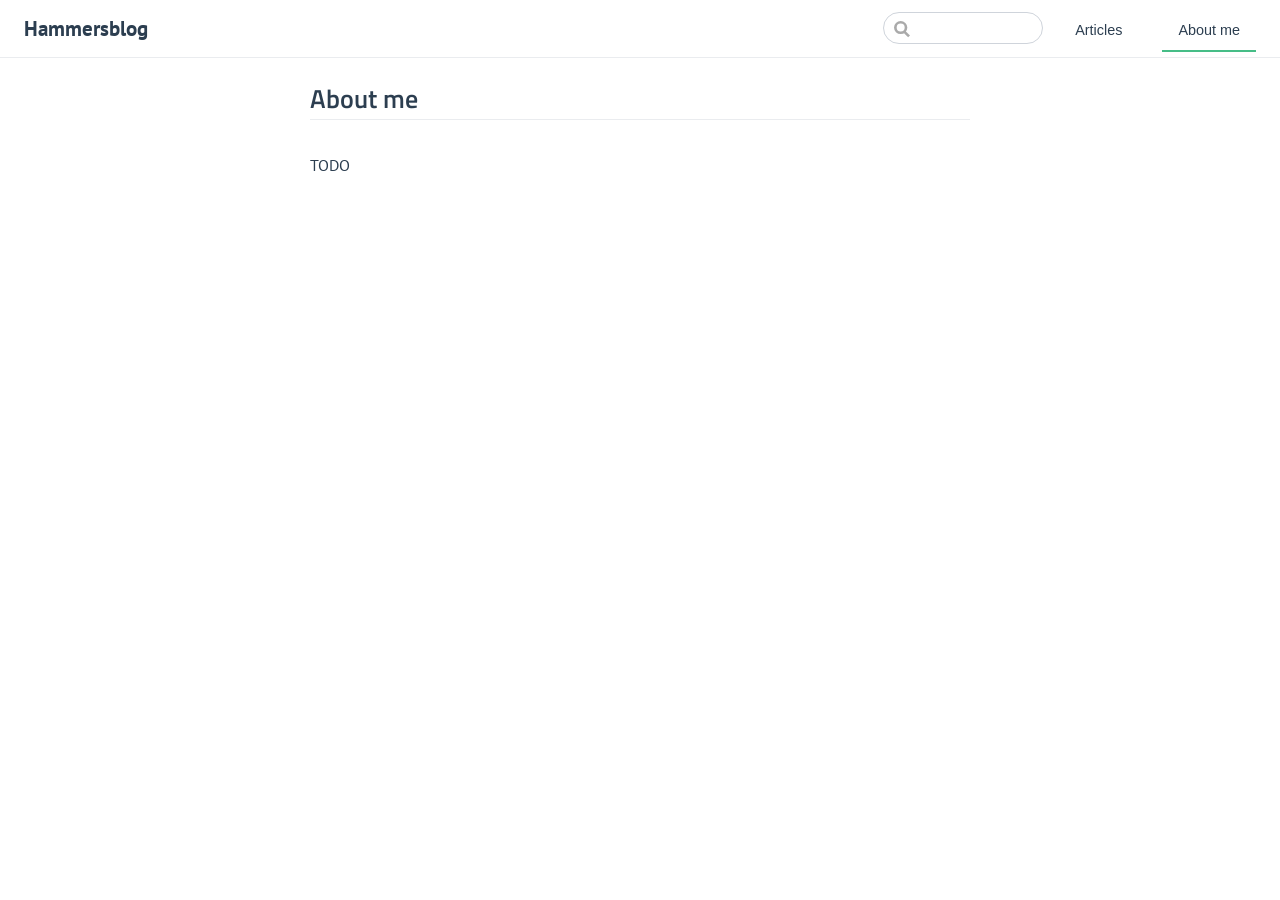
==== commit ff2826b2: "New test-deploy" ====
--- a/about-me/index.html
+++ b/about-me/index.html
@@ -7,11 +7,11 @@
     <meta name="description" content="">
     
     
-    <link rel="preload" href="/assets/css/0.styles.bbdba756.css" as="style"><link rel="preload" href="/assets/js/app.ca4609c4.js" as="script"><link rel="preload" href="/assets/js/2.fff04aeb.js" as="script"><link rel="preload" href="/assets/js/11.a891bbe1.js" as="script"><link rel="prefetch" href="/assets/js/10.0cdcf02c.js"><link rel="prefetch" href="/assets/js/12.81b1e665.js"><link rel="prefetch" href="/assets/js/13.bcafba6f.js"><link rel="prefetch" href="/assets/js/14.ae14ba10.js"><link rel="prefetch" href="/assets/js/15.70f659a6.js"><link rel="prefetch" href="/assets/js/3.fe14eb08.js"><link rel="prefetch" href="/assets/js/4.65977037.js"><link rel="prefetch" href="/assets/js/5.622d1cbf.js"><link rel="prefetch" href="/assets/js/6.906f7106.js"><link rel="prefetch" href="/assets/js/7.65c74a64.js"><link rel="prefetch" href="/assets/js/8.f997d2f5.js"><link rel="prefetch" href="/assets/js/9.a022d2db.js">
-    <link rel="stylesheet" href="/assets/css/0.styles.bbdba756.css">
+    <link rel="preload" href="/assets/css/0.styles.861bea4c.css" as="style"><link rel="preload" href="/assets/js/app.11b3768e.js" as="script"><link rel="preload" href="/assets/js/2.0f41e22c.js" as="script"><link rel="preload" href="/assets/js/11.139097ad.js" as="script"><link rel="prefetch" href="/assets/js/10.0cdcf02c.js"><link rel="prefetch" href="/assets/js/12.f8409d72.js"><link rel="prefetch" href="/assets/js/13.365310f1.js"><link rel="prefetch" href="/assets/js/14.f9f8409f.js"><link rel="prefetch" href="/assets/js/15.f2e8e912.js"><link rel="prefetch" href="/assets/js/3.c37370da.js"><link rel="prefetch" href="/assets/js/4.65977037.js"><link rel="prefetch" href="/assets/js/5.c0f07fa7.js"><link rel="prefetch" href="/assets/js/6.00902243.js"><link rel="prefetch" href="/assets/js/7.65c74a64.js"><link rel="prefetch" href="/assets/js/8.f997d2f5.js"><link rel="prefetch" href="/assets/js/9.a022d2db.js">
+    <link rel="stylesheet" href="/assets/css/0.styles.861bea4c.css">
   </head>
   <body>
     <div id="app" data-server-rendered="true"><div class="theme-container no-sidebar"><header class="navbar"><div class="sidebar-button"><svg xmlns="http://www.w3.org/2000/svg" aria-hidden="true" role="img" viewBox="0 0 448 512" class="icon"><path fill="currentColor" d="M436 124H12c-6.627 0-12-5.373-12-12V80c0-6.627 5.373-12 12-12h424c6.627 0 12 5.373 12 12v32c0 6.627-5.373 12-12 12zm0 160H12c-6.627 0-12-5.373-12-12v-32c0-6.627 5.373-12 12-12h424c6.627 0 12 5.373 12 12v32c0 6.627-5.373 12-12 12zm0 160H12c-6.627 0-12-5.373-12-12v-32c0-6.627 5.373-12 12-12h424c6.627 0 12 5.373 12 12v32c0 6.627-5.373 12-12 12z"></path></svg></div> <a href="/" class="home-link router-link-active"><!----> <span class="site-name">Hammersblog</span></a> <div class="links"><div class="search-box"><input aria-label="Search" autocomplete="off" spellcheck="false" value=""> <!----></div> <nav class="nav-links can-hide"><div class="nav-item"><a href="/articles/" class="nav-link">Articles</a></div><div class="nav-item"><a href="/about-me/" class="nav-link router-link-exact-active router-link-active">About me</a></div> <!----></nav></div></header> <div class="sidebar-mask"></div> <aside class="sidebar"><nav class="nav-links"><div class="nav-item"><a href="/articles/" class="nav-link">Articles</a></div><div class="nav-item"><a href="/about-me/" class="nav-link router-link-exact-active router-link-active">About me</a></div> <!----></nav>  <!----> </aside> <main class="page"> <div class="theme-default-content content__default"><h2 id="about-me"><a href="#about-me" aria-hidden="true" class="header-anchor">#</a> About me</h2> <p>TODO</p></div> <footer class="page-edit"><!----> <!----></footer> <!----> </main></div><div class="global-ui"></div></div>
-    <script src="/assets/js/app.ca4609c4.js" defer></script><script src="/assets/js/2.fff04aeb.js" defer></script><script src="/assets/js/11.a891bbe1.js" defer></script>
+    <script src="/assets/js/app.11b3768e.js" defer></script><script src="/assets/js/2.0f41e22c.js" defer></script><script src="/assets/js/11.139097ad.js" defer></script>
   </body>
 </html>
--- a/assets/css/0.styles.861bea4c.css
+++ b/assets/css/0.styles.861bea4c.css
@@ -0,0 +1,8 @@
+@import url(https://fonts.googleapis.com/css?family=PT+Sans|Titillium+Web&display=swap);.no-border[data-v-665d78fe]{border:none}.nav[data-v-665d78fe]{border-bottom:1px solid #eaecef}.nav-item .active[data-v-665d78fe]{margin-bottom:-2px;border-bottom:2px solid #46bd87}h2[data-v-665d78fe]{font-size:2em}.article[data-v-665d78fe]:not(last-child){margin-bottom:1.5rem}.article[data-v-665d78fe]{border:1px solid #eaecef;padding-top:15px;padding-bottom:15px;border-radius:2px;position:relative;box-shadow:0 0 8px rgba(0,0,0,.1);cursor:pointer;height:100px;z-index:6;-webkit-transition:all .2s ease-in-out;transition:all .2s ease-in-out;background-position:50%;background-repeat:no-repeat}.date-tag-container[data-v-665d78fe]{position:absolute;bottom:10px;left:10px}.content-tag-container[data-v-665d78fe]{position:absolute;bottom:10px;right:10px}.nav-link[data-v-665d78fe]{text-transform:uppercase}.no-select[data-v-665d78fe]{-webkit-user-select:none;-moz-user-select:none;-ms-user-select:none;user-select:none}.col-md-12[data-v-665d78fe]{width:inherit}.no-select [data-v-665d78fe]{-webkit-user-select:none;-moz-user-select:none;-ms-user-select:none;user-select:none}.current-page[data-v-665d78fe]{line-height:40px;font-size:25px}.page-button[data-v-665d78fe]{cursor:pointer}.button-container[data-v-665d78fe]{font-size:15px}.title[data-v-665d78fe]{font-size:27px;font-weight:500;text-shadow:1px 1px #000}a[data-v-665d78fe]{text-decoration:none;color:#eaecef}[data-v-665d78fe]{-webkit-font-smoothing:antialiased}.article[data-v-665d78fe]:hover{-webkit-transform:scale(1.01);transform:scale(1.01);-webkit-font-smoothing:subpixel-antialiased;color:#eaecef}.article>p[data-v-665d78fe]{margin-bottom:4px}.row[data-v-665d78fe]{width:100%}.date[data-v-665d78fe]{font-size:14px;font-weight:600;color:#eaecef;margin-left:2px}.tag[data-v-665d78fe]{margin-right:2px}.pointer{cursor:pointer}.no-border[data-v-61c15408]{border:none}.nav[data-v-61c15408]{border-bottom:1px solid #eaecef}h2[data-v-61c15408]{font-size:2em}.article[data-v-61c15408]:not(last-child){margin-bottom:1.5rem}.article[data-v-61c15408]{border:1px solid #eaecef;padding-top:15px;padding-bottom:15px;border-radius:2px;position:relative;height:400px;background-repeat:no-repeat;background-size:100%;box-shadow:0 0 8px rgba(0,0,0,.1);cursor:pointer;height:100px;z-index:6;-webkit-transition:background-size .2s ease-in-out;transition:background-size .2s ease-in-out;background-position:50%}.date-tag-container[data-v-61c15408]{position:absolute;bottom:10px;left:10px}.content-tag-container[data-v-61c15408]{position:absolute;bottom:10px;right:10px}.no-select[data-v-61c15408]{-webkit-user-select:none;-moz-user-select:none;-ms-user-select:none;user-select:none}.col-md-12[data-v-61c15408]{width:inherit}.no-select [data-v-61c15408]{-webkit-user-select:none;-moz-user-select:none;-ms-user-select:none;user-select:none}.current-page[data-v-61c15408]{line-height:40px;font-size:25px}.page-button[data-v-61c15408]{cursor:pointer}.button-container[data-v-61c15408]{font-size:15px}.title[data-v-61c15408]{font-size:27px;font-weight:500;text-shadow:1px 1px #000}a[data-v-61c15408]{text-decoration:none;color:#eaecef}[data-v-61c15408]{-webkit-font-smoothing:subpixel-antialiased}.article[data-v-61c15408]:hover{background-size:102%;color:#eaecef}.show-all[data-v-61c15408]{color:grey;font-weight:700}.article>p[data-v-61c15408]{margin-bottom:4px}.row[data-v-61c15408]{width:100%}.date[data-v-61c15408]{font-size:14px;font-weight:600;color:#eaecef;margin-left:2px}.tag[data-v-61c15408]{margin-right:2px}.article-card[data-v-3758043e]{border:1px solid #d3d3d3;border-radius:5px;padding:20px}.tag-icon[data-v-f7f35af4]{height:20px}.tag-text[data-v-f7f35af4]{font-size:14px;font-weight:200px;line-height:20px;-webkit-font-smoothing:antialiased;text-transform:uppercase;font-weight:700}.align-middle[data-v-f7f35af4]{vertical-align:middle}.align-bottom[data-v-f7f35af4]{vertical-align:bottom}
+
+/*!
+ * Bootstrap v4.3.1 (https://getbootstrap.com/)
+ * Copyright 2011-2019 The Bootstrap Authors
+ * Copyright 2011-2019 Twitter, Inc.
+ * Licensed under MIT (https://github.com/twbs/bootstrap/blob/master/LICENSE)
+ */:root{--blue:#007bff;--indigo:#6610f2;--purple:#6f42c1;--pink:#e83e8c;--red:#dc3545;--orange:#fd7e14;--yellow:#ffc107;--green:#28a745;--teal:#20c997;--cyan:#17a2b8;--white:#fff;--gray:#6c757d;--gray-dark:#343a40;--primary:#007bff;--secondary:#6c757d;--success:#28a745;--info:#17a2b8;--warning:#ffc107;--danger:#dc3545;--light:#f8f9fa;--dark:#343a40;--breakpoint-xs:0;--breakpoint-sm:576px;--breakpoint-md:768px;--breakpoint-lg:992px;--breakpoint-xl:1200px;--font-family-sans-serif:-apple-system,BlinkMacSystemFont,"Segoe UI",Roboto,"Helvetica Neue",Arial,"Noto Sans",sans-serif,"Apple Color Emoji","Segoe UI Emoji","Segoe UI Symbol","Noto Color Emoji";--font-family-monospace:SFMono-Regular,Menlo,Monaco,Consolas,"Liberation Mono","Courier New",monospace}*,:after,:before{box-sizing:border-box}html{font-family:sans-serif;line-height:1.15;-webkit-text-size-adjust:100%;-webkit-tap-highlight-color:rgba(0,0,0,0)}article,aside,figcaption,figure,footer,header,hgroup,main,nav,section{display:block}body{margin:0;font-family:-apple-system,BlinkMacSystemFont,Segoe UI,Roboto,Helvetica Neue,Arial,Noto Sans,sans-serif,Apple Color Emoji,Segoe UI Emoji,Segoe UI Symbol,Noto Color Emoji;font-size:1rem;font-weight:400;line-height:1.5;color:#212529;text-align:left;background-color:#fff}[tabindex="-1"]:focus{outline:0!important}hr{box-sizing:content-box;height:0;overflow:visible}h1,h2,h3,h4,h5,h6{margin-top:0;margin-bottom:.5rem}p{margin-top:0;margin-bottom:1rem}abbr[data-original-title],abbr[title]{text-decoration:underline;-webkit-text-decoration:underline dotted;text-decoration:underline dotted;cursor:help;border-bottom:0;-webkit-text-decoration-skip-ink:none;text-decoration-skip-ink:none}address{font-style:normal;line-height:inherit}address,dl,ol,ul{margin-bottom:1rem}dl,ol,ul{margin-top:0}ol ol,ol ul,ul ol,ul ul{margin-bottom:0}dt{font-weight:700}dd{margin-bottom:.5rem;margin-left:0}blockquote{margin:0 0 1rem}b,strong{font-weight:bolder}small{font-size:80%}sub,sup{position:relative;font-size:75%;line-height:0;vertical-align:baseline}sub{bottom:-.25em}sup{top:-.5em}a{color:#007bff;background-color:transparent}a:hover{color:#0056b3;text-decoration:underline}a:not([href]):not([tabindex]),a:not([href]):not([tabindex]):focus,a:not([href]):not([tabindex]):hover{color:inherit;text-decoration:none}a:not([href]):not([tabindex]):focus{outline:0}code,kbd,pre,samp{font-family:SFMono-Regular,Menlo,Monaco,Consolas,Liberation Mono,Courier New,monospace;font-size:1em}pre{margin-top:0;margin-bottom:1rem;overflow:auto}figure{margin:0 0 1rem}img{border-style:none}img,svg{vertical-align:middle}svg{overflow:hidden}caption{padding-top:.75rem;padding-bottom:.75rem;color:#6c757d;text-align:left;caption-side:bottom}th{text-align:inherit}label{display:inline-block;margin-bottom:.5rem}button{border-radius:0}button:focus{outline:1px dotted;outline:5px auto -webkit-focus-ring-color}button,input,optgroup,select,textarea{margin:0;font-family:inherit;font-size:inherit;line-height:inherit}button,input{overflow:visible}button,select{text-transform:none}select{word-wrap:normal}[type=button],[type=reset],[type=submit],button{-webkit-appearance:button}[type=button]:not(:disabled),[type=reset]:not(:disabled),[type=submit]:not(:disabled),button:not(:disabled){cursor:pointer}[type=button]::-moz-focus-inner,[type=reset]::-moz-focus-inner,[type=submit]::-moz-focus-inner,button::-moz-focus-inner{padding:0;border-style:none}input[type=checkbox],input[type=radio]{box-sizing:border-box;padding:0}input[type=date],input[type=datetime-local],input[type=month],input[type=time]{-webkit-appearance:listbox}textarea{overflow:auto;resize:vertical}fieldset{min-width:0;padding:0;margin:0;border:0}legend{display:block;width:100%;max-width:100%;padding:0;margin-bottom:.5rem;font-size:1.5rem;line-height:inherit;color:inherit;white-space:normal}progress{vertical-align:baseline}[type=number]::-webkit-inner-spin-button,[type=number]::-webkit-outer-spin-button{height:auto}[type=search]{outline-offset:-2px;-webkit-appearance:none}[type=search]::-webkit-search-decoration{-webkit-appearance:none}::-webkit-file-upload-button{font:inherit;-webkit-appearance:button}output{display:inline-block}summary{display:list-item;cursor:pointer}template{display:none}[hidden]{display:none!important}.h1,.h2,.h3,.h4,.h5,.h6,h1,h2,h3,h4,h5,h6{margin-bottom:.5rem;font-weight:500;line-height:1.2}.h1,h1{font-size:2.5rem}.h2,h2{font-size:2rem}.h3,h3{font-size:1.75rem}.h4,h4{font-size:1.5rem}.h5,h5{font-size:1.25rem}.h6,h6{font-size:1rem}.lead{font-size:1.25rem;font-weight:300}.display-1{font-size:6rem}.display-1,.display-2{font-weight:300;line-height:1.2}.display-2{font-size:5.5rem}.display-3{font-size:4.5rem}.display-3,.display-4{font-weight:300;line-height:1.2}.display-4{font-size:3.5rem}hr{margin-top:1rem;margin-bottom:1rem;border-top:1px solid rgba(0,0,0,.1)}.small,small{font-size:80%;font-weight:400}.mark,mark{padding:.2em;background-color:#fcf8e3}.list-inline,.list-unstyled{padding-left:0;list-style:none}.list-inline-item{display:inline-block}.list-inline-item:not(:last-child){margin-right:.5rem}.initialism{font-size:90%;text-transform:uppercase}.blockquote{margin-bottom:1rem;font-size:1.25rem}.blockquote-footer{display:block;font-size:80%;color:#6c757d}.blockquote-footer:before{content:"\2014\00A0"}.img-fluid,.img-thumbnail{max-width:100%;height:auto}.img-thumbnail{padding:.25rem;background-color:#fff;border:1px solid #dee2e6;border-radius:.25rem}.figure{display:inline-block}.figure-img{margin-bottom:.5rem;line-height:1}.figure-caption{font-size:90%;color:#6c757d}code{font-size:87.5%;color:#e83e8c;word-break:break-word}a>code{color:inherit}kbd{padding:.2rem .4rem;font-size:87.5%;color:#fff;background-color:#212529;border-radius:.2rem}kbd kbd{padding:0;font-size:100%;font-weight:700}pre{display:block;font-size:87.5%;color:#212529}pre code{font-size:inherit;color:inherit;word-break:normal}.pre-scrollable{max-height:340px;overflow-y:scroll}.container{width:100%;padding-right:15px;padding-left:15px;margin-right:auto;margin-left:auto}@media (min-width:576px){.container{max-width:540px}}@media (min-width:768px){.container{max-width:720px}}@media (min-width:992px){.container{max-width:960px}}@media (min-width:1200px){.container{max-width:1140px}}.container-fluid{width:100%;padding-right:15px;padding-left:15px;margin-right:auto;margin-left:auto}.row{display:-webkit-box;display:flex;flex-wrap:wrap;margin-right:-15px;margin-left:-15px}.no-gutters{margin-right:0;margin-left:0}.no-gutters>.col,.no-gutters>[class*=col-]{padding-right:0;padding-left:0}.col,.col-1,.col-2,.col-3,.col-4,.col-5,.col-6,.col-7,.col-8,.col-9,.col-10,.col-11,.col-12,.col-auto,.col-lg,.col-lg-1,.col-lg-2,.col-lg-3,.col-lg-4,.col-lg-5,.col-lg-6,.col-lg-7,.col-lg-8,.col-lg-9,.col-lg-10,.col-lg-11,.col-lg-12,.col-lg-auto,.col-md,.col-md-1,.col-md-2,.col-md-3,.col-md-4,.col-md-5,.col-md-6,.col-md-7,.col-md-8,.col-md-9,.col-md-10,.col-md-11,.col-md-12,.col-md-auto,.col-sm,.col-sm-1,.col-sm-2,.col-sm-3,.col-sm-4,.col-sm-5,.col-sm-6,.col-sm-7,.col-sm-8,.col-sm-9,.col-sm-10,.col-sm-11,.col-sm-12,.col-sm-auto,.col-xl,.col-xl-1,.col-xl-2,.col-xl-3,.col-xl-4,.col-xl-5,.col-xl-6,.col-xl-7,.col-xl-8,.col-xl-9,.col-xl-10,.col-xl-11,.col-xl-12,.col-xl-auto{position:relative;width:100%;padding-right:15px;padding-left:15px}.col{flex-basis:0;-webkit-box-flex:1;flex-grow:1;max-width:100%}.col-auto{flex:0 0 auto;width:auto;max-width:100%}.col-1,.col-auto{-webkit-box-flex:0}.col-1{flex:0 0 8.333333%;max-width:8.333333%}.col-2{flex:0 0 16.666667%;max-width:16.666667%}.col-2,.col-3{-webkit-box-flex:0}.col-3{flex:0 0 25%;max-width:25%}.col-4{flex:0 0 33.333333%;max-width:33.333333%}.col-4,.col-5{-webkit-box-flex:0}.col-5{flex:0 0 41.666667%;max-width:41.666667%}.col-6{flex:0 0 50%;max-width:50%}.col-6,.col-7{-webkit-box-flex:0}.col-7{flex:0 0 58.333333%;max-width:58.333333%}.col-8{flex:0 0 66.666667%;max-width:66.666667%}.col-8,.col-9{-webkit-box-flex:0}.col-9{flex:0 0 75%;max-width:75%}.col-10{flex:0 0 83.333333%;max-width:83.333333%}.col-10,.col-11{-webkit-box-flex:0}.col-11{flex:0 0 91.666667%;max-width:91.666667%}.col-12{-webkit-box-flex:0;flex:0 0 100%;max-width:100%}.order-first{-webkit-box-ordinal-group:0;order:-1}.order-last{-webkit-box-ordinal-group:14;order:13}.order-0{-webkit-box-ordinal-group:1;order:0}.order-1{-webkit-box-ordinal-group:2;order:1}.order-2{-webkit-box-ordinal-group:3;order:2}.order-3{-webkit-box-ordinal-group:4;order:3}.order-4{-webkit-box-ordinal-group:5;order:4}.order-5{-webkit-box-ordinal-group:6;order:5}.order-6{-webkit-box-ordinal-group:7;order:6}.order-7{-webkit-box-ordinal-group:8;order:7}.order-8{-webkit-box-ordinal-group:9;order:8}.order-9{-webkit-box-ordinal-group:10;order:9}.order-10{-webkit-box-ordinal-group:11;order:10}.order-11{-webkit-box-ordinal-group:12;order:11}.order-12{-webkit-box-ordinal-group:13;order:12}.offset-1{margin-left:8.333333%}.offset-2{margin-left:16.666667%}.offset-3{margin-left:25%}.offset-4{margin-left:33.333333%}.offset-5{margin-left:41.666667%}.offset-6{margin-left:50%}.offset-7{margin-left:58.333333%}.offset-8{margin-left:66.666667%}.offset-9{margin-left:75%}.offset-10{margin-left:83.333333%}.offset-11{margin-left:91.666667%}@media (min-width:576px){.col-sm{flex-basis:0;-webkit-box-flex:1;flex-grow:1;max-width:100%}.col-sm-auto{-webkit-box-flex:0;flex:0 0 auto;width:auto;max-width:100%}.col-sm-1{-webkit-box-flex:0;flex:0 0 8.333333%;max-width:8.333333%}.col-sm-2{-webkit-box-flex:0;flex:0 0 16.666667%;max-width:16.666667%}.col-sm-3{-webkit-box-flex:0;flex:0 0 25%;max-width:25%}.col-sm-4{-webkit-box-flex:0;flex:0 0 33.333333%;max-width:33.333333%}.col-sm-5{-webkit-box-flex:0;flex:0 0 41.666667%;max-width:41.666667%}.col-sm-6{-webkit-box-flex:0;flex:0 0 50%;max-width:50%}.col-sm-7{-webkit-box-flex:0;flex:0 0 58.333333%;max-width:58.333333%}.col-sm-8{-webkit-box-flex:0;flex:0 0 66.666667%;max-width:66.666667%}.col-sm-9{-webkit-box-flex:0;flex:0 0 75%;max-width:75%}.col-sm-10{-webkit-box-flex:0;flex:0 0 83.333333%;max-width:83.333333%}.col-sm-11{-webkit-box-flex:0;flex:0 0 91.666667%;max-width:91.666667%}.col-sm-12{-webkit-box-flex:0;flex:0 0 100%;max-width:100%}.order-sm-first{-webkit-box-ordinal-group:0;order:-1}.order-sm-last{-webkit-box-ordinal-group:14;order:13}.order-sm-0{-webkit-box-ordinal-group:1;order:0}.order-sm-1{-webkit-box-ordinal-group:2;order:1}.order-sm-2{-webkit-box-ordinal-group:3;order:2}.order-sm-3{-webkit-box-ordinal-group:4;order:3}.order-sm-4{-webkit-box-ordinal-group:5;order:4}.order-sm-5{-webkit-box-ordinal-group:6;order:5}.order-sm-6{-webkit-box-ordinal-group:7;order:6}.order-sm-7{-webkit-box-ordinal-group:8;order:7}.order-sm-8{-webkit-box-ordinal-group:9;order:8}.order-sm-9{-webkit-box-ordinal-group:10;order:9}.order-sm-10{-webkit-box-ordinal-group:11;order:10}.order-sm-11{-webkit-box-ordinal-group:12;order:11}.order-sm-12{-webkit-box-ordinal-group:13;order:12}.offset-sm-0{margin-left:0}.offset-sm-1{margin-left:8.333333%}.offset-sm-2{margin-left:16.666667%}.offset-sm-3{margin-left:25%}.offset-sm-4{margin-left:33.333333%}.offset-sm-5{margin-left:41.666667%}.offset-sm-6{margin-left:50%}.offset-sm-7{margin-left:58.333333%}.offset-sm-8{margin-left:66.666667%}.offset-sm-9{margin-left:75%}.offset-sm-10{margin-left:83.333333%}.offset-sm-11{margin-left:91.666667%}}@media (min-width:768px){.col-md{flex-basis:0;-webkit-box-flex:1;flex-grow:1;max-width:100%}.col-md-auto{-webkit-box-flex:0;flex:0 0 auto;width:auto;max-width:100%}.col-md-1{-webkit-box-flex:0;flex:0 0 8.333333%;max-width:8.333333%}.col-md-2{-webkit-box-flex:0;flex:0 0 16.666667%;max-width:16.666667%}.col-md-3{-webkit-box-flex:0;flex:0 0 25%;max-width:25%}.col-md-4{-webkit-box-flex:0;flex:0 0 33.333333%;max-width:33.333333%}.col-md-5{-webkit-box-flex:0;flex:0 0 41.666667%;max-width:41.666667%}.col-md-6{-webkit-box-flex:0;flex:0 0 50%;max-width:50%}.col-md-7{-webkit-box-flex:0;flex:0 0 58.333333%;max-width:58.333333%}.col-md-8{-webkit-box-flex:0;flex:0 0 66.666667%;max-width:66.666667%}.col-md-9{-webkit-box-flex:0;flex:0 0 75%;max-width:75%}.col-md-10{-webkit-box-flex:0;flex:0 0 83.333333%;max-width:83.333333%}.col-md-11{-webkit-box-flex:0;flex:0 0 91.666667%;max-width:91.666667%}.col-md-12{-webkit-box-flex:0;flex:0 0 100%;max-width:100%}.order-md-first{-webkit-box-ordinal-group:0;order:-1}.order-md-last{-webkit-box-ordinal-group:14;order:13}.order-md-0{-webkit-box-ordinal-group:1;order:0}.order-md-1{-webkit-box-ordinal-group:2;order:1}.order-md-2{-webkit-box-ordinal-group:3;order:2}.order-md-3{-webkit-box-ordinal-group:4;order:3}.order-md-4{-webkit-box-ordinal-group:5;order:4}.order-md-5{-webkit-box-ordinal-group:6;order:5}.order-md-6{-webkit-box-ordinal-group:7;order:6}.order-md-7{-webkit-box-ordinal-group:8;order:7}.order-md-8{-webkit-box-ordinal-group:9;order:8}.order-md-9{-webkit-box-ordinal-group:10;order:9}.order-md-10{-webkit-box-ordinal-group:11;order:10}.order-md-11{-webkit-box-ordinal-group:12;order:11}.order-md-12{-webkit-box-ordinal-group:13;order:12}.offset-md-0{margin-left:0}.offset-md-1{margin-left:8.333333%}.offset-md-2{margin-left:16.666667%}.offset-md-3{margin-left:25%}.offset-md-4{margin-left:33.333333%}.offset-md-5{margin-left:41.666667%}.offset-md-6{margin-left:50%}.offset-md-7{margin-left:58.333333%}.offset-md-8{margin-left:66.666667%}.offset-md-9{margin-left:75%}.offset-md-10{margin-left:83.333333%}.offset-md-11{margin-left:91.666667%}}@media (min-width:992px){.col-lg{flex-basis:0;-webkit-box-flex:1;flex-grow:1;max-width:100%}.col-lg-auto{-webkit-box-flex:0;flex:0 0 auto;width:auto;max-width:100%}.col-lg-1{-webkit-box-flex:0;flex:0 0 8.333333%;max-width:8.333333%}.col-lg-2{-webkit-box-flex:0;flex:0 0 16.666667%;max-width:16.666667%}.col-lg-3{-webkit-box-flex:0;flex:0 0 25%;max-width:25%}.col-lg-4{-webkit-box-flex:0;flex:0 0 33.333333%;max-width:33.333333%}.col-lg-5{-webkit-box-flex:0;flex:0 0 41.666667%;max-width:41.666667%}.col-lg-6{-webkit-box-flex:0;flex:0 0 50%;max-width:50%}.col-lg-7{-webkit-box-flex:0;flex:0 0 58.333333%;max-width:58.333333%}.col-lg-8{-webkit-box-flex:0;flex:0 0 66.666667%;max-width:66.666667%}.col-lg-9{-webkit-box-flex:0;flex:0 0 75%;max-width:75%}.col-lg-10{-webkit-box-flex:0;flex:0 0 83.333333%;max-width:83.333333%}.col-lg-11{-webkit-box-flex:0;flex:0 0 91.666667%;max-width:91.666667%}.col-lg-12{-webkit-box-flex:0;flex:0 0 100%;max-width:100%}.order-lg-first{-webkit-box-ordinal-group:0;order:-1}.order-lg-last{-webkit-box-ordinal-group:14;order:13}.order-lg-0{-webkit-box-ordinal-group:1;order:0}.order-lg-1{-webkit-box-ordinal-group:2;order:1}.order-lg-2{-webkit-box-ordinal-group:3;order:2}.order-lg-3{-webkit-box-ordinal-group:4;order:3}.order-lg-4{-webkit-box-ordinal-group:5;order:4}.order-lg-5{-webkit-box-ordinal-group:6;order:5}.order-lg-6{-webkit-box-ordinal-group:7;order:6}.order-lg-7{-webkit-box-ordinal-group:8;order:7}.order-lg-8{-webkit-box-ordinal-group:9;order:8}.order-lg-9{-webkit-box-ordinal-group:10;order:9}.order-lg-10{-webkit-box-ordinal-group:11;order:10}.order-lg-11{-webkit-box-ordinal-group:12;order:11}.order-lg-12{-webkit-box-ordinal-group:13;order:12}.offset-lg-0{margin-left:0}.offset-lg-1{margin-left:8.333333%}.offset-lg-2{margin-left:16.666667%}.offset-lg-3{margin-left:25%}.offset-lg-4{margin-left:33.333333%}.offset-lg-5{margin-left:41.666667%}.offset-lg-6{margin-left:50%}.offset-lg-7{margin-left:58.333333%}.offset-lg-8{margin-left:66.666667%}.offset-lg-9{margin-left:75%}.offset-lg-10{margin-left:83.333333%}.offset-lg-11{margin-left:91.666667%}}@media (min-width:1200px){.col-xl{flex-basis:0;-webkit-box-flex:1;flex-grow:1;max-width:100%}.col-xl-auto{-webkit-box-flex:0;flex:0 0 auto;width:auto;max-width:100%}.col-xl-1{-webkit-box-flex:0;flex:0 0 8.333333%;max-width:8.333333%}.col-xl-2{-webkit-box-flex:0;flex:0 0 16.666667%;max-width:16.666667%}.col-xl-3{-webkit-box-flex:0;flex:0 0 25%;max-width:25%}.col-xl-4{-webkit-box-flex:0;flex:0 0 33.333333%;max-width:33.333333%}.col-xl-5{-webkit-box-flex:0;flex:0 0 41.666667%;max-width:41.666667%}.col-xl-6{-webkit-box-flex:0;flex:0 0 50%;max-width:50%}.col-xl-7{-webkit-box-flex:0;flex:0 0 58.333333%;max-width:58.333333%}.col-xl-8{-webkit-box-flex:0;flex:0 0 66.666667%;max-width:66.666667%}.col-xl-9{-webkit-box-flex:0;flex:0 0 75%;max-width:75%}.col-xl-10{-webkit-box-flex:0;flex:0 0 83.333333%;max-width:83.333333%}.col-xl-11{-webkit-box-flex:0;flex:0 0 91.666667%;max-width:91.666667%}.col-xl-12{-webkit-box-flex:0;flex:0 0 100%;max-width:100%}.order-xl-first{-webkit-box-ordinal-group:0;order:-1}.order-xl-last{-webkit-box-ordinal-group:14;order:13}.order-xl-0{-webkit-box-ordinal-group:1;order:0}.order-xl-1{-webkit-box-ordinal-group:2;order:1}.order-xl-2{-webkit-box-ordinal-group:3;order:2}.order-xl-3{-webkit-box-ordinal-group:4;order:3}.order-xl-4{-webkit-box-ordinal-group:5;order:4}.order-xl-5{-webkit-box-ordinal-group:6;order:5}.order-xl-6{-webkit-box-ordinal-group:7;order:6}.order-xl-7{-webkit-box-ordinal-group:8;order:7}.order-xl-8{-webkit-box-ordinal-group:9;order:8}.order-xl-9{-webkit-box-ordinal-group:10;order:9}.order-xl-10{-webkit-box-ordinal-group:11;order:10}.order-xl-11{-webkit-box-ordinal-group:12;order:11}.order-xl-12{-webkit-box-ordinal-group:13;order:12}.offset-xl-0{margin-left:0}.offset-xl-1{margin-left:8.333333%}.offset-xl-2{margin-left:16.666667%}.offset-xl-3{margin-left:25%}.offset-xl-4{margin-left:33.333333%}.offset-xl-5{margin-left:41.666667%}.offset-xl-6{margin-left:50%}.offset-xl-7{margin-left:58.333333%}.offset-xl-8{margin-left:66.666667%}.offset-xl-9{margin-left:75%}.offset-xl-10{margin-left:83.333333%}.offset-xl-11{margin-left:91.666667%}}.table{width:100%;margin-bottom:1rem;color:#212529}.table td,.table th{padding:.75rem;vertical-align:top;border-top:1px solid #dee2e6}.table thead th{vertical-align:bottom;border-bottom:2px solid #dee2e6}.table tbody+tbody{border-top:2px solid #dee2e6}.table-sm td,.table-sm th{padding:.3rem}.table-bordered,.table-bordered td,.table-bordered th{border:1px solid #dee2e6}.table-bordered thead td,.table-bordered thead th{border-bottom-width:2px}.table-borderless tbody+tbody,.table-borderless td,.table-borderless th,.table-borderless thead th{border:0}.table-striped tbody tr:nth-of-type(odd){background-color:rgba(0,0,0,.05)}.table-hover tbody tr:hover{color:#212529;background-color:rgba(0,0,0,.075)}.table-primary,.table-primary>td,.table-primary>th{background-color:#b8daff}.table-primary tbody+tbody,.table-primary td,.table-primary th,.table-primary thead th{border-color:#7abaff}.table-hover .table-primary:hover,.table-hover .table-primary:hover>td,.table-hover .table-primary:hover>th{background-color:#9fcdff}.table-secondary,.table-secondary>td,.table-secondary>th{background-color:#d6d8db}.table-secondary tbody+tbody,.table-secondary td,.table-secondary th,.table-secondary thead th{border-color:#b3b7bb}.table-hover .table-secondary:hover,.table-hover .table-secondary:hover>td,.table-hover .table-secondary:hover>th{background-color:#c8cbcf}.table-success,.table-success>td,.table-success>th{background-color:#c3e6cb}.table-success tbody+tbody,.table-success td,.table-success th,.table-success thead th{border-color:#8fd19e}.table-hover .table-success:hover,.table-hover .table-success:hover>td,.table-hover .table-success:hover>th{background-color:#b1dfbb}.table-info,.table-info>td,.table-info>th{background-color:#bee5eb}.table-info tbody+tbody,.table-info td,.table-info th,.table-info thead th{border-color:#86cfda}.table-hover .table-info:hover,.table-hover .table-info:hover>td,.table-hover .table-info:hover>th{background-color:#abdde5}.table-warning,.table-warning>td,.table-warning>th{background-color:#ffeeba}.table-warning tbody+tbody,.table-warning td,.table-warning th,.table-warning thead th{border-color:#ffdf7e}.table-hover .table-warning:hover,.table-hover .table-warning:hover>td,.table-hover .table-warning:hover>th{background-color:#ffe8a1}.table-danger,.table-danger>td,.table-danger>th{background-color:#f5c6cb}.table-danger tbody+tbody,.table-danger td,.table-danger th,.table-danger thead th{border-color:#ed969e}.table-hover .table-danger:hover,.table-hover .table-danger:hover>td,.table-hover .table-danger:hover>th{background-color:#f1b0b7}.table-light,.table-light>td,.table-light>th{background-color:#fdfdfe}.table-light tbody+tbody,.table-light td,.table-light th,.table-light thead th{border-color:#fbfcfc}.table-hover .table-light:hover,.table-hover .table-light:hover>td,.table-hover .table-light:hover>th{background-color:#ececf6}.table-dark,.table-dark>td,.table-dark>th{background-color:#c6c8ca}.table-dark tbody+tbody,.table-dark td,.table-dark th,.table-dark thead th{border-color:#95999c}.table-hover .table-dark:hover,.table-hover .table-dark:hover>td,.table-hover .table-dark:hover>th{background-color:#b9bbbe}.table-active,.table-active>td,.table-active>th,.table-hover .table-active:hover,.table-hover .table-active:hover>td,.table-hover .table-active:hover>th{background-color:rgba(0,0,0,.075)}.table .thead-dark th{color:#fff;background-color:#343a40;border-color:#454d55}.table .thead-light th{color:#495057;background-color:#e9ecef;border-color:#dee2e6}.table-dark{color:#fff;background-color:#343a40}.table-dark td,.table-dark th,.table-dark thead th{border-color:#454d55}.table-dark.table-bordered{border:0}.table-dark.table-striped tbody tr:nth-of-type(odd){background-color:hsla(0,0%,100%,.05)}.table-dark.table-hover tbody tr:hover{color:#fff;background-color:hsla(0,0%,100%,.075)}@media (max-width:575.98px){.table-responsive-sm{display:block;width:100%;overflow-x:auto;-webkit-overflow-scrolling:touch}.table-responsive-sm>.table-bordered{border:0}}@media (max-width:767.98px){.table-responsive-md{display:block;width:100%;overflow-x:auto;-webkit-overflow-scrolling:touch}.table-responsive-md>.table-bordered{border:0}}@media (max-width:991.98px){.table-responsive-lg{display:block;width:100%;overflow-x:auto;-webkit-overflow-scrolling:touch}.table-responsive-lg>.table-bordered{border:0}}@media (max-width:1199.98px){.table-responsive-xl{display:block;width:100%;overflow-x:auto;-webkit-overflow-scrolling:touch}.table-responsive-xl>.table-bordered{border:0}}.table-responsive{display:block;width:100%;overflow-x:auto;-webkit-overflow-scrolling:touch}.table-responsive>.table-bordered{border:0}.form-control{display:block;width:100%;height:calc(1.5em + .75rem + 2px);padding:.375rem .75rem;font-size:1rem;font-weight:400;line-height:1.5;color:#495057;background-color:#fff;background-clip:padding-box;border:1px solid #ced4da;border-radius:.25rem;-webkit-transition:border-color .15s ease-in-out,box-shadow .15s ease-in-out;transition:border-color .15s ease-in-out,box-shadow .15s ease-in-out}@media (prefers-reduced-motion:reduce){.form-control{-webkit-transition:none;transition:none}}.form-control::-ms-expand{background-color:transparent;border:0}.form-control:focus{color:#495057;background-color:#fff;border-color:#80bdff;outline:0;box-shadow:0 0 0 .2rem rgba(0,123,255,.25)}.form-control::-webkit-input-placeholder{color:#6c757d;opacity:1}.form-control::-moz-placeholder{color:#6c757d;opacity:1}.form-control:-ms-input-placeholder{color:#6c757d;opacity:1}.form-control::-ms-input-placeholder{color:#6c757d;opacity:1}.form-control::placeholder{color:#6c757d;opacity:1}.form-control:disabled,.form-control[readonly]{background-color:#e9ecef;opacity:1}select.form-control:focus::-ms-value{color:#495057;background-color:#fff}.form-control-file,.form-control-range{display:block;width:100%}.col-form-label{padding-top:calc(.375rem + 1px);padding-bottom:calc(.375rem + 1px);margin-bottom:0;font-size:inherit;line-height:1.5}.col-form-label-lg{padding-top:calc(.5rem + 1px);padding-bottom:calc(.5rem + 1px);font-size:1.25rem;line-height:1.5}.col-form-label-sm{padding-top:calc(.25rem + 1px);padding-bottom:calc(.25rem + 1px);font-size:.875rem;line-height:1.5}.form-control-plaintext{display:block;width:100%;padding-top:.375rem;padding-bottom:.375rem;margin-bottom:0;line-height:1.5;color:#212529;background-color:transparent;border:solid transparent;border-width:1px 0}.form-control-plaintext.form-control-lg,.form-control-plaintext.form-control-sm{padding-right:0;padding-left:0}.form-control-sm{height:calc(1.5em + .5rem + 2px);padding:.25rem .5rem;font-size:.875rem;line-height:1.5;border-radius:.2rem}.form-control-lg{height:calc(1.5em + 1rem + 2px);padding:.5rem 1rem;font-size:1.25rem;line-height:1.5;border-radius:.3rem}select.form-control[multiple],select.form-control[size],textarea.form-control{height:auto}.form-group{margin-bottom:1rem}.form-text{display:block;margin-top:.25rem}.form-row{display:-webkit-box;display:flex;flex-wrap:wrap;margin-right:-5px;margin-left:-5px}.form-row>.col,.form-row>[class*=col-]{padding-right:5px;padding-left:5px}.form-check{position:relative;display:block;padding-left:1.25rem}.form-check-input{position:absolute;margin-top:.3rem;margin-left:-1.25rem}.form-check-input:disabled~.form-check-label{color:#6c757d}.form-check-label{margin-bottom:0}.form-check-inline{display:-webkit-inline-box;display:inline-flex;-webkit-box-align:center;align-items:center;padding-left:0;margin-right:.75rem}.form-check-inline .form-check-input{position:static;margin-top:0;margin-right:.3125rem;margin-left:0}.valid-feedback{display:none;width:100%;margin-top:.25rem;font-size:80%;color:#28a745}.valid-tooltip{position:absolute;top:100%;z-index:5;display:none;max-width:100%;padding:.25rem .5rem;margin-top:.1rem;font-size:.875rem;line-height:1.5;color:#fff;background-color:rgba(40,167,69,.9);border-radius:.25rem}.form-control.is-valid,.was-validated .form-control:valid{border-color:#28a745;padding-right:calc(1.5em + .75rem);background-image:url("data:image/svg+xml;charset=utf-8,%3Csvg xmlns='http://www.w3.org/2000/svg' viewBox='0 0 8 8'%3E%3Cpath fill='%2328a745' d='M2.3 6.73L.6 4.53c-.4-1.04.46-1.4 1.1-.8l1.1 1.4 3.4-3.8c.6-.63 1.6-.27 1.2.7l-4 4.6c-.43.5-.8.4-1.1.1z'/%3E%3C/svg%3E");background-repeat:no-repeat;background-position:100% calc(.375em + .1875rem);background-size:calc(.75em + .375rem) calc(.75em + .375rem)}.form-control.is-valid:focus,.was-validated .form-control:valid:focus{border-color:#28a745;box-shadow:0 0 0 .2rem rgba(40,167,69,.25)}.form-control.is-valid~.valid-feedback,.form-control.is-valid~.valid-tooltip,.was-validated .form-control:valid~.valid-feedback,.was-validated .form-control:valid~.valid-tooltip{display:block}.was-validated textarea.form-control:valid,textarea.form-control.is-valid{padding-right:calc(1.5em + .75rem);background-position:top calc(.375em + .1875rem) right calc(.375em + .1875rem)}.custom-select.is-valid,.was-validated .custom-select:valid{border-color:#28a745;padding-right:calc((3em + 2.25rem)/4 + 1.75rem);background:url("data:image/svg+xml;charset=utf-8,%3Csvg xmlns='http://www.w3.org/2000/svg' viewBox='0 0 4 5'%3E%3Cpath fill='%23343a40' d='M2 0L0 2h4zm0 5L0 3h4z'/%3E%3C/svg%3E") no-repeat right .75rem center/8px 10px,url("data:image/svg+xml;charset=utf-8,%3Csvg xmlns='http://www.w3.org/2000/svg' viewBox='0 0 8 8'%3E%3Cpath fill='%2328a745' d='M2.3 6.73L.6 4.53c-.4-1.04.46-1.4 1.1-.8l1.1 1.4 3.4-3.8c.6-.63 1.6-.27 1.2.7l-4 4.6c-.43.5-.8.4-1.1.1z'/%3E%3C/svg%3E") #fff no-repeat center right 1.75rem/calc(.75em + .375rem) calc(.75em + .375rem)}.custom-select.is-valid:focus,.was-validated .custom-select:valid:focus{border-color:#28a745;box-shadow:0 0 0 .2rem rgba(40,167,69,.25)}.custom-select.is-valid~.valid-feedback,.custom-select.is-valid~.valid-tooltip,.form-control-file.is-valid~.valid-feedback,.form-control-file.is-valid~.valid-tooltip,.was-validated .custom-select:valid~.valid-feedback,.was-validated .custom-select:valid~.valid-tooltip,.was-validated .form-control-file:valid~.valid-feedback,.was-validated .form-control-file:valid~.valid-tooltip{display:block}.form-check-input.is-valid~.form-check-label,.was-validated .form-check-input:valid~.form-check-label{color:#28a745}.form-check-input.is-valid~.valid-feedback,.form-check-input.is-valid~.valid-tooltip,.was-validated .form-check-input:valid~.valid-feedback,.was-validated .form-check-input:valid~.valid-tooltip{display:block}.custom-control-input.is-valid~.custom-control-label,.was-validated .custom-control-input:valid~.custom-control-label{color:#28a745}.custom-control-input.is-valid~.custom-control-label:before,.was-validated .custom-control-input:valid~.custom-control-label:before{border-color:#28a745}.custom-control-input.is-valid~.valid-feedback,.custom-control-input.is-valid~.valid-tooltip,.was-validated .custom-control-input:valid~.valid-feedback,.was-validated .custom-control-input:valid~.valid-tooltip{display:block}.custom-control-input.is-valid:checked~.custom-control-label:before,.was-validated .custom-control-input:valid:checked~.custom-control-label:before{border-color:#34ce57;background-color:#34ce57}.custom-control-input.is-valid:focus~.custom-control-label:before,.was-validated .custom-control-input:valid:focus~.custom-control-label:before{box-shadow:0 0 0 .2rem rgba(40,167,69,.25)}.custom-control-input.is-valid:focus:not(:checked)~.custom-control-label:before,.custom-file-input.is-valid~.custom-file-label,.was-validated .custom-control-input:valid:focus:not(:checked)~.custom-control-label:before,.was-validated .custom-file-input:valid~.custom-file-label{border-color:#28a745}.custom-file-input.is-valid~.valid-feedback,.custom-file-input.is-valid~.valid-tooltip,.was-validated .custom-file-input:valid~.valid-feedback,.was-validated .custom-file-input:valid~.valid-tooltip{display:block}.custom-file-input.is-valid:focus~.custom-file-label,.was-validated .custom-file-input:valid:focus~.custom-file-label{border-color:#28a745;box-shadow:0 0 0 .2rem rgba(40,167,69,.25)}.invalid-feedback{display:none;width:100%;margin-top:.25rem;font-size:80%;color:#dc3545}.invalid-tooltip{position:absolute;top:100%;z-index:5;display:none;max-width:100%;padding:.25rem .5rem;margin-top:.1rem;font-size:.875rem;line-height:1.5;color:#fff;background-color:rgba(220,53,69,.9);border-radius:.25rem}.form-control.is-invalid,.was-validated .form-control:invalid{border-color:#dc3545;padding-right:calc(1.5em + .75rem);background-image:url("data:image/svg+xml;charset=utf-8,%3Csvg xmlns='http://www.w3.org/2000/svg' fill='%23dc3545' viewBox='-2 -2 7 7'%3E%3Cpath stroke='%23dc3545' d='M0 0l3 3m0-3L0 3'/%3E%3Ccircle r='.5'/%3E%3Ccircle cx='3' r='.5'/%3E%3Ccircle cy='3' r='.5'/%3E%3Ccircle cx='3' cy='3' r='.5'/%3E%3C/svg%3E");background-repeat:no-repeat;background-position:100% calc(.375em + .1875rem);background-size:calc(.75em + .375rem) calc(.75em + .375rem)}.form-control.is-invalid:focus,.was-validated .form-control:invalid:focus{border-color:#dc3545;box-shadow:0 0 0 .2rem rgba(220,53,69,.25)}.form-control.is-invalid~.invalid-feedback,.form-control.is-invalid~.invalid-tooltip,.was-validated .form-control:invalid~.invalid-feedback,.was-validated .form-control:invalid~.invalid-tooltip{display:block}.was-validated textarea.form-control:invalid,textarea.form-control.is-invalid{padding-right:calc(1.5em + .75rem);background-position:top calc(.375em + .1875rem) right calc(.375em + .1875rem)}.custom-select.is-invalid,.was-validated .custom-select:invalid{border-color:#dc3545;padding-right:calc((3em + 2.25rem)/4 + 1.75rem);background:url("data:image/svg+xml;charset=utf-8,%3Csvg xmlns='http://www.w3.org/2000/svg' viewBox='0 0 4 5'%3E%3Cpath fill='%23343a40' d='M2 0L0 2h4zm0 5L0 3h4z'/%3E%3C/svg%3E") no-repeat right .75rem center/8px 10px,url("data:image/svg+xml;charset=utf-8,%3Csvg xmlns='http://www.w3.org/2000/svg' fill='%23dc3545' viewBox='-2 -2 7 7'%3E%3Cpath stroke='%23dc3545' d='M0 0l3 3m0-3L0 3'/%3E%3Ccircle r='.5'/%3E%3Ccircle cx='3' r='.5'/%3E%3Ccircle cy='3' r='.5'/%3E%3Ccircle cx='3' cy='3' r='.5'/%3E%3C/svg%3E") #fff no-repeat center right 1.75rem/calc(.75em + .375rem) calc(.75em + .375rem)}.custom-select.is-invalid:focus,.was-validated .custom-select:invalid:focus{border-color:#dc3545;box-shadow:0 0 0 .2rem rgba(220,53,69,.25)}.custom-select.is-invalid~.invalid-feedback,.custom-select.is-invalid~.invalid-tooltip,.form-control-file.is-invalid~.invalid-feedback,.form-control-file.is-invalid~.invalid-tooltip,.was-validated .custom-select:invalid~.invalid-feedback,.was-validated .custom-select:invalid~.invalid-tooltip,.was-validated .form-control-file:invalid~.invalid-feedback,.was-validated .form-control-file:invalid~.invalid-tooltip{display:block}.form-check-input.is-invalid~.form-check-label,.was-validated .form-check-input:invalid~.form-check-label{color:#dc3545}.form-check-input.is-invalid~.invalid-feedback,.form-check-input.is-invalid~.invalid-tooltip,.was-validated .form-check-input:invalid~.invalid-feedback,.was-validated .form-check-input:invalid~.invalid-tooltip{display:block}.custom-control-input.is-invalid~.custom-control-label,.was-validated .custom-control-input:invalid~.custom-control-label{color:#dc3545}.custom-control-input.is-invalid~.custom-control-label:before,.was-validated .custom-control-input:invalid~.custom-control-label:before{border-color:#dc3545}.custom-control-input.is-invalid~.invalid-feedback,.custom-control-input.is-invalid~.invalid-tooltip,.was-validated .custom-control-input:invalid~.invalid-feedback,.was-validated .custom-control-input:invalid~.invalid-tooltip{display:block}.custom-control-input.is-invalid:checked~.custom-control-label:before,.was-validated .custom-control-input:invalid:checked~.custom-control-label:before{border-color:#e4606d;background-color:#e4606d}.custom-control-input.is-invalid:focus~.custom-control-label:before,.was-validated .custom-control-input:invalid:focus~.custom-control-label:before{box-shadow:0 0 0 .2rem rgba(220,53,69,.25)}.custom-control-input.is-invalid:focus:not(:checked)~.custom-control-label:before,.custom-file-input.is-invalid~.custom-file-label,.was-validated .custom-control-input:invalid:focus:not(:checked)~.custom-control-label:before,.was-validated .custom-file-input:invalid~.custom-file-label{border-color:#dc3545}.custom-file-input.is-invalid~.invalid-feedback,.custom-file-input.is-invalid~.invalid-tooltip,.was-validated .custom-file-input:invalid~.invalid-feedback,.was-validated .custom-file-input:invalid~.invalid-tooltip{display:block}.custom-file-input.is-invalid:focus~.custom-file-label,.was-validated .custom-file-input:invalid:focus~.custom-file-label{border-color:#dc3545;box-shadow:0 0 0 .2rem rgba(220,53,69,.25)}.form-inline{display:-webkit-box;display:flex;-webkit-box-orient:horizontal;-webkit-box-direction:normal;flex-flow:row wrap;-webkit-box-align:center;align-items:center}.form-inline .form-check{width:100%}@media (min-width:576px){.form-inline label{-webkit-box-pack:center;justify-content:center}.form-inline .form-group,.form-inline label{display:-webkit-box;display:flex;-webkit-box-align:center;align-items:center;margin-bottom:0}.form-inline .form-group{-webkit-box-flex:0;flex:0 0 auto;-webkit-box-orient:horizontal;-webkit-box-direction:normal;flex-flow:row wrap}.form-inline .form-control{display:inline-block;width:auto;vertical-align:middle}.form-inline .form-control-plaintext{display:inline-block}.form-inline .custom-select,.form-inline .input-group{width:auto}.form-inline .form-check{display:-webkit-box;display:flex;-webkit-box-align:center;align-items:center;-webkit-box-pack:center;justify-content:center;width:auto;padding-left:0}.form-inline .form-check-input{position:relative;flex-shrink:0;margin-top:0;margin-right:.25rem;margin-left:0}.form-inline .custom-control{-webkit-box-align:center;align-items:center;-webkit-box-pack:center;justify-content:center}.form-inline .custom-control-label{margin-bottom:0}}.btn{display:inline-block;font-weight:400;color:#212529;text-align:center;vertical-align:middle;-webkit-user-select:none;-moz-user-select:none;-ms-user-select:none;user-select:none;background-color:transparent;border:1px solid transparent;padding:.375rem .75rem;font-size:1rem;line-height:1.5;border-radius:.25rem;-webkit-transition:color .15s ease-in-out,background-color .15s ease-in-out,border-color .15s ease-in-out,box-shadow .15s ease-in-out;transition:color .15s ease-in-out,background-color .15s ease-in-out,border-color .15s ease-in-out,box-shadow .15s ease-in-out}@media (prefers-reduced-motion:reduce){.btn{-webkit-transition:none;transition:none}}.btn:hover{color:#212529;text-decoration:none}.btn.focus,.btn:focus{outline:0;box-shadow:0 0 0 .2rem rgba(0,123,255,.25)}.btn.disabled,.btn:disabled{opacity:.65}a.btn.disabled,fieldset:disabled a.btn{pointer-events:none}.btn-primary{color:#fff;background-color:#007bff;border-color:#007bff}.btn-primary:hover{color:#fff;background-color:#0069d9;border-color:#0062cc}.btn-primary.focus,.btn-primary:focus{box-shadow:0 0 0 .2rem rgba(38,143,255,.5)}.btn-primary.disabled,.btn-primary:disabled{color:#fff;background-color:#007bff;border-color:#007bff}.btn-primary:not(:disabled):not(.disabled).active,.btn-primary:not(:disabled):not(.disabled):active,.show>.btn-primary.dropdown-toggle{color:#fff;background-color:#0062cc;border-color:#005cbf}.btn-primary:not(:disabled):not(.disabled).active:focus,.btn-primary:not(:disabled):not(.disabled):active:focus,.show>.btn-primary.dropdown-toggle:focus{box-shadow:0 0 0 .2rem rgba(38,143,255,.5)}.btn-secondary{color:#fff;background-color:#6c757d;border-color:#6c757d}.btn-secondary:hover{color:#fff;background-color:#5a6268;border-color:#545b62}.btn-secondary.focus,.btn-secondary:focus{box-shadow:0 0 0 .2rem rgba(130,138,145,.5)}.btn-secondary.disabled,.btn-secondary:disabled{color:#fff;background-color:#6c757d;border-color:#6c757d}.btn-secondary:not(:disabled):not(.disabled).active,.btn-secondary:not(:disabled):not(.disabled):active,.show>.btn-secondary.dropdown-toggle{color:#fff;background-color:#545b62;border-color:#4e555b}.btn-secondary:not(:disabled):not(.disabled).active:focus,.btn-secondary:not(:disabled):not(.disabled):active:focus,.show>.btn-secondary.dropdown-toggle:focus{box-shadow:0 0 0 .2rem rgba(130,138,145,.5)}.btn-success{color:#fff;background-color:#28a745;border-color:#28a745}.btn-success:hover{color:#fff;background-color:#218838;border-color:#1e7e34}.btn-success.focus,.btn-success:focus{box-shadow:0 0 0 .2rem rgba(72,180,97,.5)}.btn-success.disabled,.btn-success:disabled{color:#fff;background-color:#28a745;border-color:#28a745}.btn-success:not(:disabled):not(.disabled).active,.btn-success:not(:disabled):not(.disabled):active,.show>.btn-success.dropdown-toggle{color:#fff;background-color:#1e7e34;border-color:#1c7430}.btn-success:not(:disabled):not(.disabled).active:focus,.btn-success:not(:disabled):not(.disabled):active:focus,.show>.btn-success.dropdown-toggle:focus{box-shadow:0 0 0 .2rem rgba(72,180,97,.5)}.btn-info{color:#fff;background-color:#17a2b8;border-color:#17a2b8}.btn-info:hover{color:#fff;background-color:#138496;border-color:#117a8b}.btn-info.focus,.btn-info:focus{box-shadow:0 0 0 .2rem rgba(58,176,195,.5)}.btn-info.disabled,.btn-info:disabled{color:#fff;background-color:#17a2b8;border-color:#17a2b8}.btn-info:not(:disabled):not(.disabled).active,.btn-info:not(:disabled):not(.disabled):active,.show>.btn-info.dropdown-toggle{color:#fff;background-color:#117a8b;border-color:#10707f}.btn-info:not(:disabled):not(.disabled).active:focus,.btn-info:not(:disabled):not(.disabled):active:focus,.show>.btn-info.dropdown-toggle:focus{box-shadow:0 0 0 .2rem rgba(58,176,195,.5)}.btn-warning{color:#212529;background-color:#ffc107;border-color:#ffc107}.btn-warning:hover{color:#212529;background-color:#e0a800;border-color:#d39e00}.btn-warning.focus,.btn-warning:focus{box-shadow:0 0 0 .2rem rgba(222,170,12,.5)}.btn-warning.disabled,.btn-warning:disabled{color:#212529;background-color:#ffc107;border-color:#ffc107}.btn-warning:not(:disabled):not(.disabled).active,.btn-warning:not(:disabled):not(.disabled):active,.show>.btn-warning.dropdown-toggle{color:#212529;background-color:#d39e00;border-color:#c69500}.btn-warning:not(:disabled):not(.disabled).active:focus,.btn-warning:not(:disabled):not(.disabled):active:focus,.show>.btn-warning.dropdown-toggle:focus{box-shadow:0 0 0 .2rem rgba(222,170,12,.5)}.btn-danger{color:#fff;background-color:#dc3545;border-color:#dc3545}.btn-danger:hover{color:#fff;background-color:#c82333;border-color:#bd2130}.btn-danger.focus,.btn-danger:focus{box-shadow:0 0 0 .2rem rgba(225,83,97,.5)}.btn-danger.disabled,.btn-danger:disabled{color:#fff;background-color:#dc3545;border-color:#dc3545}.btn-danger:not(:disabled):not(.disabled).active,.btn-danger:not(:disabled):not(.disabled):active,.show>.btn-danger.dropdown-toggle{color:#fff;background-color:#bd2130;border-color:#b21f2d}.btn-danger:not(:disabled):not(.disabled).active:focus,.btn-danger:not(:disabled):not(.disabled):active:focus,.show>.btn-danger.dropdown-toggle:focus{box-shadow:0 0 0 .2rem rgba(225,83,97,.5)}.btn-light{color:#212529;background-color:#f8f9fa;border-color:#f8f9fa}.btn-light:hover{color:#212529;background-color:#e2e6ea;border-color:#dae0e5}.btn-light.focus,.btn-light:focus{box-shadow:0 0 0 .2rem rgba(216,217,219,.5)}.btn-light.disabled,.btn-light:disabled{color:#212529;background-color:#f8f9fa;border-color:#f8f9fa}.btn-light:not(:disabled):not(.disabled).active,.btn-light:not(:disabled):not(.disabled):active,.show>.btn-light.dropdown-toggle{color:#212529;background-color:#dae0e5;border-color:#d3d9df}.btn-light:not(:disabled):not(.disabled).active:focus,.btn-light:not(:disabled):not(.disabled):active:focus,.show>.btn-light.dropdown-toggle:focus{box-shadow:0 0 0 .2rem rgba(216,217,219,.5)}.btn-dark{color:#fff;background-color:#343a40;border-color:#343a40}.btn-dark:hover{color:#fff;background-color:#23272b;border-color:#1d2124}.btn-dark.focus,.btn-dark:focus{box-shadow:0 0 0 .2rem rgba(82,88,93,.5)}.btn-dark.disabled,.btn-dark:disabled{color:#fff;background-color:#343a40;border-color:#343a40}.btn-dark:not(:disabled):not(.disabled).active,.btn-dark:not(:disabled):not(.disabled):active,.show>.btn-dark.dropdown-toggle{color:#fff;background-color:#1d2124;border-color:#171a1d}.btn-dark:not(:disabled):not(.disabled).active:focus,.btn-dark:not(:disabled):not(.disabled):active:focus,.show>.btn-dark.dropdown-toggle:focus{box-shadow:0 0 0 .2rem rgba(82,88,93,.5)}.btn-outline-primary{color:#007bff;border-color:#007bff}.btn-outline-primary:hover{color:#fff;background-color:#007bff;border-color:#007bff}.btn-outline-primary.focus,.btn-outline-primary:focus{box-shadow:0 0 0 .2rem rgba(0,123,255,.5)}.btn-outline-primary.disabled,.btn-outline-primary:disabled{color:#007bff;background-color:transparent}.btn-outline-primary:not(:disabled):not(.disabled).active,.btn-outline-primary:not(:disabled):not(.disabled):active,.show>.btn-outline-primary.dropdown-toggle{color:#fff;background-color:#007bff;border-color:#007bff}.btn-outline-primary:not(:disabled):not(.disabled).active:focus,.btn-outline-primary:not(:disabled):not(.disabled):active:focus,.show>.btn-outline-primary.dropdown-toggle:focus{box-shadow:0 0 0 .2rem rgba(0,123,255,.5)}.btn-outline-secondary{color:#6c757d;border-color:#6c757d}.btn-outline-secondary:hover{color:#fff;background-color:#6c757d;border-color:#6c757d}.btn-outline-secondary.focus,.btn-outline-secondary:focus{box-shadow:0 0 0 .2rem rgba(108,117,125,.5)}.btn-outline-secondary.disabled,.btn-outline-secondary:disabled{color:#6c757d;background-color:transparent}.btn-outline-secondary:not(:disabled):not(.disabled).active,.btn-outline-secondary:not(:disabled):not(.disabled):active,.show>.btn-outline-secondary.dropdown-toggle{color:#fff;background-color:#6c757d;border-color:#6c757d}.btn-outline-secondary:not(:disabled):not(.disabled).active:focus,.btn-outline-secondary:not(:disabled):not(.disabled):active:focus,.show>.btn-outline-secondary.dropdown-toggle:focus{box-shadow:0 0 0 .2rem rgba(108,117,125,.5)}.btn-outline-success{color:#28a745;border-color:#28a745}.btn-outline-success:hover{color:#fff;background-color:#28a745;border-color:#28a745}.btn-outline-success.focus,.btn-outline-success:focus{box-shadow:0 0 0 .2rem rgba(40,167,69,.5)}.btn-outline-success.disabled,.btn-outline-success:disabled{color:#28a745;background-color:transparent}.btn-outline-success:not(:disabled):not(.disabled).active,.btn-outline-success:not(:disabled):not(.disabled):active,.show>.btn-outline-success.dropdown-toggle{color:#fff;background-color:#28a745;border-color:#28a745}.btn-outline-success:not(:disabled):not(.disabled).active:focus,.btn-outline-success:not(:disabled):not(.disabled):active:focus,.show>.btn-outline-success.dropdown-toggle:focus{box-shadow:0 0 0 .2rem rgba(40,167,69,.5)}.btn-outline-info{color:#17a2b8;border-color:#17a2b8}.btn-outline-info:hover{color:#fff;background-color:#17a2b8;border-color:#17a2b8}.btn-outline-info.focus,.btn-outline-info:focus{box-shadow:0 0 0 .2rem rgba(23,162,184,.5)}.btn-outline-info.disabled,.btn-outline-info:disabled{color:#17a2b8;background-color:transparent}.btn-outline-info:not(:disabled):not(.disabled).active,.btn-outline-info:not(:disabled):not(.disabled):active,.show>.btn-outline-info.dropdown-toggle{color:#fff;background-color:#17a2b8;border-color:#17a2b8}.btn-outline-info:not(:disabled):not(.disabled).active:focus,.btn-outline-info:not(:disabled):not(.disabled):active:focus,.show>.btn-outline-info.dropdown-toggle:focus{box-shadow:0 0 0 .2rem rgba(23,162,184,.5)}.btn-outline-warning{color:#ffc107;border-color:#ffc107}.btn-outline-warning:hover{color:#212529;background-color:#ffc107;border-color:#ffc107}.btn-outline-warning.focus,.btn-outline-warning:focus{box-shadow:0 0 0 .2rem rgba(255,193,7,.5)}.btn-outline-warning.disabled,.btn-outline-warning:disabled{color:#ffc107;background-color:transparent}.btn-outline-warning:not(:disabled):not(.disabled).active,.btn-outline-warning:not(:disabled):not(.disabled):active,.show>.btn-outline-warning.dropdown-toggle{color:#212529;background-color:#ffc107;border-color:#ffc107}.btn-outline-warning:not(:disabled):not(.disabled).active:focus,.btn-outline-warning:not(:disabled):not(.disabled):active:focus,.show>.btn-outline-warning.dropdown-toggle:focus{box-shadow:0 0 0 .2rem rgba(255,193,7,.5)}.btn-outline-danger{color:#dc3545;border-color:#dc3545}.btn-outline-danger:hover{color:#fff;background-color:#dc3545;border-color:#dc3545}.btn-outline-danger.focus,.btn-outline-danger:focus{box-shadow:0 0 0 .2rem rgba(220,53,69,.5)}.btn-outline-danger.disabled,.btn-outline-danger:disabled{color:#dc3545;background-color:transparent}.btn-outline-danger:not(:disabled):not(.disabled).active,.btn-outline-danger:not(:disabled):not(.disabled):active,.show>.btn-outline-danger.dropdown-toggle{color:#fff;background-color:#dc3545;border-color:#dc3545}.btn-outline-danger:not(:disabled):not(.disabled).active:focus,.btn-outline-danger:not(:disabled):not(.disabled):active:focus,.show>.btn-outline-danger.dropdown-toggle:focus{box-shadow:0 0 0 .2rem rgba(220,53,69,.5)}.btn-outline-light{color:#f8f9fa;border-color:#f8f9fa}.btn-outline-light:hover{color:#212529;background-color:#f8f9fa;border-color:#f8f9fa}.btn-outline-light.focus,.btn-outline-light:focus{box-shadow:0 0 0 .2rem rgba(248,249,250,.5)}.btn-outline-light.disabled,.btn-outline-light:disabled{color:#f8f9fa;background-color:transparent}.btn-outline-light:not(:disabled):not(.disabled).active,.btn-outline-light:not(:disabled):not(.disabled):active,.show>.btn-outline-light.dropdown-toggle{color:#212529;background-color:#f8f9fa;border-color:#f8f9fa}.btn-outline-light:not(:disabled):not(.disabled).active:focus,.btn-outline-light:not(:disabled):not(.disabled):active:focus,.show>.btn-outline-light.dropdown-toggle:focus{box-shadow:0 0 0 .2rem rgba(248,249,250,.5)}.btn-outline-dark{color:#343a40;border-color:#343a40}.btn-outline-dark:hover{color:#fff;background-color:#343a40;border-color:#343a40}.btn-outline-dark.focus,.btn-outline-dark:focus{box-shadow:0 0 0 .2rem rgba(52,58,64,.5)}.btn-outline-dark.disabled,.btn-outline-dark:disabled{color:#343a40;background-color:transparent}.btn-outline-dark:not(:disabled):not(.disabled).active,.btn-outline-dark:not(:disabled):not(.disabled):active,.show>.btn-outline-dark.dropdown-toggle{color:#fff;background-color:#343a40;border-color:#343a40}.btn-outline-dark:not(:disabled):not(.disabled).active:focus,.btn-outline-dark:not(:disabled):not(.disabled):active:focus,.show>.btn-outline-dark.dropdown-toggle:focus{box-shadow:0 0 0 .2rem rgba(52,58,64,.5)}.btn-link{font-weight:400;color:#007bff;text-decoration:none}.btn-link:hover{color:#0056b3;text-decoration:underline}.btn-link.focus,.btn-link:focus{text-decoration:underline;box-shadow:none}.btn-link.disabled,.btn-link:disabled{color:#6c757d;pointer-events:none}.btn-group-lg>.btn,.btn-lg{padding:.5rem 1rem;font-size:1.25rem;line-height:1.5;border-radius:.3rem}.btn-group-sm>.btn,.btn-sm{padding:.25rem .5rem;font-size:.875rem;line-height:1.5;border-radius:.2rem}.btn-block{display:block;width:100%}.btn-block+.btn-block{margin-top:.5rem}input[type=button].btn-block,input[type=reset].btn-block,input[type=submit].btn-block{width:100%}.fade{-webkit-transition:opacity .15s linear;transition:opacity .15s linear}@media (prefers-reduced-motion:reduce){.fade{-webkit-transition:none;transition:none}}.fade:not(.show){opacity:0}.collapse:not(.show){display:none}.collapsing{position:relative;height:0;overflow:hidden;-webkit-transition:height .35s ease;transition:height .35s ease}@media (prefers-reduced-motion:reduce){.collapsing{-webkit-transition:none;transition:none}}.dropdown,.dropleft,.dropright,.dropup{position:relative}.dropdown-toggle{white-space:nowrap}.dropdown-toggle:after{display:inline-block;margin-left:.255em;vertical-align:.255em;content:"";border-top:.3em solid;border-right:.3em solid transparent;border-bottom:0;border-left:.3em solid transparent}.dropdown-toggle:empty:after{margin-left:0}.dropdown-menu{position:absolute;top:100%;left:0;z-index:1000;display:none;float:left;min-width:10rem;padding:.5rem 0;margin:.125rem 0 0;font-size:1rem;color:#212529;text-align:left;list-style:none;background-color:#fff;background-clip:padding-box;border:1px solid rgba(0,0,0,.15);border-radius:.25rem}.dropdown-menu-left{right:auto;left:0}.dropdown-menu-right{right:0;left:auto}@media (min-width:576px){.dropdown-menu-sm-left{right:auto;left:0}.dropdown-menu-sm-right{right:0;left:auto}}@media (min-width:768px){.dropdown-menu-md-left{right:auto;left:0}.dropdown-menu-md-right{right:0;left:auto}}@media (min-width:992px){.dropdown-menu-lg-left{right:auto;left:0}.dropdown-menu-lg-right{right:0;left:auto}}@media (min-width:1200px){.dropdown-menu-xl-left{right:auto;left:0}.dropdown-menu-xl-right{right:0;left:auto}}.dropup .dropdown-menu{top:auto;bottom:100%;margin-top:0;margin-bottom:.125rem}.dropup .dropdown-toggle:after{display:inline-block;margin-left:.255em;vertical-align:.255em;content:"";border-top:0;border-right:.3em solid transparent;border-bottom:.3em solid;border-left:.3em solid transparent}.dropup .dropdown-toggle:empty:after{margin-left:0}.dropright .dropdown-menu{top:0;right:auto;left:100%;margin-top:0;margin-left:.125rem}.dropright .dropdown-toggle:after{display:inline-block;margin-left:.255em;vertical-align:.255em;content:"";border-top:.3em solid transparent;border-right:0;border-bottom:.3em solid transparent;border-left:.3em solid}.dropright .dropdown-toggle:empty:after{margin-left:0}.dropright .dropdown-toggle:after{vertical-align:0}.dropleft .dropdown-menu{top:0;right:100%;left:auto;margin-top:0;margin-right:.125rem}.dropleft .dropdown-toggle:after{display:inline-block;margin-left:.255em;vertical-align:.255em;content:"";display:none}.dropleft .dropdown-toggle:before{display:inline-block;margin-right:.255em;vertical-align:.255em;content:"";border-top:.3em solid transparent;border-right:.3em solid;border-bottom:.3em solid transparent}.dropleft .dropdown-toggle:empty:after{margin-left:0}.dropleft .dropdown-toggle:before{vertical-align:0}.dropdown-menu[x-placement^=bottom],.dropdown-menu[x-placement^=left],.dropdown-menu[x-placement^=right],.dropdown-menu[x-placement^=top]{right:auto;bottom:auto}.dropdown-divider{height:0;margin:.5rem 0;overflow:hidden;border-top:1px solid #e9ecef}.dropdown-item{display:block;width:100%;padding:.25rem 1.5rem;clear:both;font-weight:400;color:#212529;text-align:inherit;white-space:nowrap;background-color:transparent;border:0}.dropdown-item:focus,.dropdown-item:hover{color:#16181b;text-decoration:none;background-color:#f8f9fa}.dropdown-item.active,.dropdown-item:active{color:#fff;text-decoration:none;background-color:#007bff}.dropdown-item.disabled,.dropdown-item:disabled{color:#6c757d;pointer-events:none;background-color:transparent}.dropdown-menu.show{display:block}.dropdown-header{display:block;padding:.5rem 1.5rem;margin-bottom:0;font-size:.875rem;color:#6c757d;white-space:nowrap}.dropdown-item-text{display:block;padding:.25rem 1.5rem;color:#212529}.btn-group,.btn-group-vertical{position:relative;display:-webkit-inline-box;display:inline-flex;vertical-align:middle}.btn-group-vertical>.btn,.btn-group>.btn{position:relative;-webkit-box-flex:1;flex:1 1 auto}.btn-group-vertical>.btn.active,.btn-group-vertical>.btn:active,.btn-group-vertical>.btn:focus,.btn-group-vertical>.btn:hover,.btn-group>.btn.active,.btn-group>.btn:active,.btn-group>.btn:focus,.btn-group>.btn:hover{z-index:1}.btn-toolbar{display:-webkit-box;display:flex;flex-wrap:wrap;-webkit-box-pack:start;justify-content:flex-start}.btn-toolbar .input-group{width:auto}.btn-group>.btn-group:not(:first-child),.btn-group>.btn:not(:first-child){margin-left:-1px}.btn-group>.btn-group:not(:last-child)>.btn,.btn-group>.btn:not(:last-child):not(.dropdown-toggle){border-top-right-radius:0;border-bottom-right-radius:0}.btn-group>.btn-group:not(:first-child)>.btn,.btn-group>.btn:not(:first-child){border-top-left-radius:0;border-bottom-left-radius:0}.dropdown-toggle-split{padding-right:.5625rem;padding-left:.5625rem}.dropdown-toggle-split:after,.dropright .dropdown-toggle-split:after,.dropup .dropdown-toggle-split:after{margin-left:0}.dropleft .dropdown-toggle-split:before{margin-right:0}.btn-group-sm>.btn+.dropdown-toggle-split,.btn-sm+.dropdown-toggle-split{padding-right:.375rem;padding-left:.375rem}.btn-group-lg>.btn+.dropdown-toggle-split,.btn-lg+.dropdown-toggle-split{padding-right:.75rem;padding-left:.75rem}.btn-group-vertical{-webkit-box-orient:vertical;-webkit-box-direction:normal;flex-direction:column;-webkit-box-align:start;align-items:flex-start;-webkit-box-pack:center;justify-content:center}.btn-group-vertical>.btn,.btn-group-vertical>.btn-group{width:100%}.btn-group-vertical>.btn-group:not(:first-child),.btn-group-vertical>.btn:not(:first-child){margin-top:-1px}.btn-group-vertical>.btn-group:not(:last-child)>.btn,.btn-group-vertical>.btn:not(:last-child):not(.dropdown-toggle){border-bottom-right-radius:0;border-bottom-left-radius:0}.btn-group-vertical>.btn-group:not(:first-child)>.btn,.btn-group-vertical>.btn:not(:first-child){border-top-left-radius:0;border-top-right-radius:0}.btn-group-toggle>.btn,.btn-group-toggle>.btn-group>.btn{margin-bottom:0}.btn-group-toggle>.btn-group>.btn input[type=checkbox],.btn-group-toggle>.btn-group>.btn input[type=radio],.btn-group-toggle>.btn input[type=checkbox],.btn-group-toggle>.btn input[type=radio]{position:absolute;clip:rect(0,0,0,0);pointer-events:none}.input-group{position:relative;display:-webkit-box;display:flex;flex-wrap:wrap;-webkit-box-align:stretch;align-items:stretch;width:100%}.input-group>.custom-file,.input-group>.custom-select,.input-group>.form-control,.input-group>.form-control-plaintext{position:relative;-webkit-box-flex:1;flex:1 1 auto;width:1%;margin-bottom:0}.input-group>.custom-file+.custom-file,.input-group>.custom-file+.custom-select,.input-group>.custom-file+.form-control,.input-group>.custom-select+.custom-file,.input-group>.custom-select+.custom-select,.input-group>.custom-select+.form-control,.input-group>.form-control+.custom-file,.input-group>.form-control+.custom-select,.input-group>.form-control+.form-control,.input-group>.form-control-plaintext+.custom-file,.input-group>.form-control-plaintext+.custom-select,.input-group>.form-control-plaintext+.form-control{margin-left:-1px}.input-group>.custom-file .custom-file-input:focus~.custom-file-label,.input-group>.custom-select:focus,.input-group>.form-control:focus{z-index:3}.input-group>.custom-file .custom-file-input:focus{z-index:4}.input-group>.custom-select:not(:last-child),.input-group>.form-control:not(:last-child){border-top-right-radius:0;border-bottom-right-radius:0}.input-group>.custom-select:not(:first-child),.input-group>.form-control:not(:first-child){border-top-left-radius:0;border-bottom-left-radius:0}.input-group>.custom-file{display:-webkit-box;display:flex;-webkit-box-align:center;align-items:center}.input-group>.custom-file:not(:last-child) .custom-file-label,.input-group>.custom-file:not(:last-child) .custom-file-label:after{border-top-right-radius:0;border-bottom-right-radius:0}.input-group>.custom-file:not(:first-child) .custom-file-label{border-top-left-radius:0;border-bottom-left-radius:0}.input-group-append,.input-group-prepend{display:-webkit-box;display:flex}.input-group-append .btn,.input-group-prepend .btn{position:relative;z-index:2}.input-group-append .btn:focus,.input-group-prepend .btn:focus{z-index:3}.input-group-append .btn+.btn,.input-group-append .btn+.input-group-text,.input-group-append .input-group-text+.btn,.input-group-append .input-group-text+.input-group-text,.input-group-prepend .btn+.btn,.input-group-prepend .btn+.input-group-text,.input-group-prepend .input-group-text+.btn,.input-group-prepend .input-group-text+.input-group-text{margin-left:-1px}.input-group-prepend{margin-right:-1px}.input-group-append{margin-left:-1px}.input-group-text{display:-webkit-box;display:flex;-webkit-box-align:center;align-items:center;padding:.375rem .75rem;margin-bottom:0;font-size:1rem;font-weight:400;line-height:1.5;color:#495057;text-align:center;white-space:nowrap;background-color:#e9ecef;border:1px solid #ced4da;border-radius:.25rem}.input-group-text input[type=checkbox],.input-group-text input[type=radio]{margin-top:0}.input-group-lg>.custom-select,.input-group-lg>.form-control:not(textarea){height:calc(1.5em + 1rem + 2px)}.input-group-lg>.custom-select,.input-group-lg>.form-control,.input-group-lg>.input-group-append>.btn,.input-group-lg>.input-group-append>.input-group-text,.input-group-lg>.input-group-prepend>.btn,.input-group-lg>.input-group-prepend>.input-group-text{padding:.5rem 1rem;font-size:1.25rem;line-height:1.5;border-radius:.3rem}.input-group-sm>.custom-select,.input-group-sm>.form-control:not(textarea){height:calc(1.5em + .5rem + 2px)}.input-group-sm>.custom-select,.input-group-sm>.form-control,.input-group-sm>.input-group-append>.btn,.input-group-sm>.input-group-append>.input-group-text,.input-group-sm>.input-group-prepend>.btn,.input-group-sm>.input-group-prepend>.input-group-text{padding:.25rem .5rem;font-size:.875rem;line-height:1.5;border-radius:.2rem}.input-group-lg>.custom-select,.input-group-sm>.custom-select{padding-right:1.75rem}.input-group>.input-group-append:last-child>.btn:not(:last-child):not(.dropdown-toggle),.input-group>.input-group-append:last-child>.input-group-text:not(:last-child),.input-group>.input-group-append:not(:last-child)>.btn,.input-group>.input-group-append:not(:last-child)>.input-group-text,.input-group>.input-group-prepend>.btn,.input-group>.input-group-prepend>.input-group-text{border-top-right-radius:0;border-bottom-right-radius:0}.input-group>.input-group-append>.btn,.input-group>.input-group-append>.input-group-text,.input-group>.input-group-prepend:first-child>.btn:not(:first-child),.input-group>.input-group-prepend:first-child>.input-group-text:not(:first-child),.input-group>.input-group-prepend:not(:first-child)>.btn,.input-group>.input-group-prepend:not(:first-child)>.input-group-text{border-top-left-radius:0;border-bottom-left-radius:0}.custom-control{position:relative;display:block;min-height:1.5rem;padding-left:1.5rem}.custom-control-inline{display:-webkit-inline-box;display:inline-flex;margin-right:1rem}.custom-control-input{position:absolute;z-index:-1;opacity:0}.custom-control-input:checked~.custom-control-label:before{color:#fff;border-color:#007bff;background-color:#007bff}.custom-control-input:focus~.custom-control-label:before{box-shadow:0 0 0 .2rem rgba(0,123,255,.25)}.custom-control-input:focus:not(:checked)~.custom-control-label:before{border-color:#80bdff}.custom-control-input:not(:disabled):active~.custom-control-label:before{color:#fff;background-color:#b3d7ff;border-color:#b3d7ff}.custom-control-input:disabled~.custom-control-label{color:#6c757d}.custom-control-input:disabled~.custom-control-label:before{background-color:#e9ecef}.custom-control-label{position:relative;margin-bottom:0;vertical-align:top}.custom-control-label:before{pointer-events:none;background-color:#fff;border:1px solid #adb5bd}.custom-control-label:after,.custom-control-label:before{position:absolute;top:.25rem;left:-1.5rem;display:block;width:1rem;height:1rem;content:""}.custom-control-label:after{background:no-repeat 50%/50% 50%}.custom-checkbox .custom-control-label:before{border-radius:.25rem}.custom-checkbox .custom-control-input:checked~.custom-control-label:after{background-image:url("data:image/svg+xml;charset=utf-8,%3Csvg xmlns='http://www.w3.org/2000/svg' viewBox='0 0 8 8'%3E%3Cpath fill='%23fff' d='M6.564.75l-3.59 3.612-1.538-1.55L0 4.26l2.974 2.99L8 2.193z'/%3E%3C/svg%3E")}.custom-checkbox .custom-control-input:indeterminate~.custom-control-label:before{border-color:#007bff;background-color:#007bff}.custom-checkbox .custom-control-input:indeterminate~.custom-control-label:after{background-image:url("data:image/svg+xml;charset=utf-8,%3Csvg xmlns='http://www.w3.org/2000/svg' viewBox='0 0 4 4'%3E%3Cpath stroke='%23fff' d='M0 2h4'/%3E%3C/svg%3E")}.custom-checkbox .custom-control-input:disabled:checked~.custom-control-label:before{background-color:rgba(0,123,255,.5)}.custom-checkbox .custom-control-input:disabled:indeterminate~.custom-control-label:before{background-color:rgba(0,123,255,.5)}.custom-radio .custom-control-label:before{border-radius:50%}.custom-radio .custom-control-input:checked~.custom-control-label:after{background-image:url("data:image/svg+xml;charset=utf-8,%3Csvg xmlns='http://www.w3.org/2000/svg' viewBox='-4 -4 8 8'%3E%3Ccircle r='3' fill='%23fff'/%3E%3C/svg%3E")}.custom-radio .custom-control-input:disabled:checked~.custom-control-label:before{background-color:rgba(0,123,255,.5)}.custom-switch{padding-left:2.25rem}.custom-switch .custom-control-label:before{left:-2.25rem;width:1.75rem;pointer-events:all;border-radius:.5rem}.custom-switch .custom-control-label:after{top:calc(.25rem + 2px);left:calc(-2.25rem + 2px);width:calc(1rem - 4px);height:calc(1rem - 4px);background-color:#adb5bd;border-radius:.5rem;transition:background-color .15s ease-in-out,border-color .15s ease-in-out,box-shadow .15s ease-in-out,-webkit-transform .15s ease-in-out;-webkit-transition:background-color .15s ease-in-out,border-color .15s ease-in-out,box-shadow .15s ease-in-out,-webkit-transform .15s ease-in-out;transition:transform .15s ease-in-out,background-color .15s ease-in-out,border-color .15s ease-in-out,box-shadow .15s ease-in-out;transition:transform .15s ease-in-out,background-color .15s ease-in-out,border-color .15s ease-in-out,box-shadow .15s ease-in-out,-webkit-transform .15s ease-in-out}@media (prefers-reduced-motion:reduce){.custom-switch .custom-control-label:after{-webkit-transition:none;transition:none}}.custom-switch .custom-control-input:checked~.custom-control-label:after{background-color:#fff;-webkit-transform:translateX(.75rem);transform:translateX(.75rem)}.custom-switch .custom-control-input:disabled:checked~.custom-control-label:before{background-color:rgba(0,123,255,.5)}.custom-select{display:inline-block;width:100%;height:calc(1.5em + .75rem + 2px);padding:.375rem 1.75rem .375rem .75rem;font-size:1rem;font-weight:400;line-height:1.5;color:#495057;vertical-align:middle;background:url("data:image/svg+xml;charset=utf-8,%3Csvg xmlns='http://www.w3.org/2000/svg' viewBox='0 0 4 5'%3E%3Cpath fill='%23343a40' d='M2 0L0 2h4zm0 5L0 3h4z'/%3E%3C/svg%3E") no-repeat right .75rem center/8px 10px;background-color:#fff;border:1px solid #ced4da;border-radius:.25rem;-webkit-appearance:none;-moz-appearance:none;appearance:none}.custom-select:focus{border-color:#80bdff;outline:0;box-shadow:0 0 0 .2rem rgba(0,123,255,.25)}.custom-select:focus::-ms-value{color:#495057;background-color:#fff}.custom-select[multiple],.custom-select[size]:not([size="1"]){height:auto;padding-right:.75rem;background-image:none}.custom-select:disabled{color:#6c757d;background-color:#e9ecef}.custom-select::-ms-expand{display:none}.custom-select-sm{height:calc(1.5em + .5rem + 2px);padding-top:.25rem;padding-bottom:.25rem;padding-left:.5rem;font-size:.875rem}.custom-select-lg{height:calc(1.5em + 1rem + 2px);padding-top:.5rem;padding-bottom:.5rem;padding-left:1rem;font-size:1.25rem}.custom-file{display:inline-block;margin-bottom:0}.custom-file,.custom-file-input{position:relative;width:100%;height:calc(1.5em + .75rem + 2px)}.custom-file-input{z-index:2;margin:0;opacity:0}.custom-file-input:focus~.custom-file-label{border-color:#80bdff;box-shadow:0 0 0 .2rem rgba(0,123,255,.25)}.custom-file-input:disabled~.custom-file-label{background-color:#e9ecef}.custom-file-input:lang(en)~.custom-file-label:after{content:"Browse"}.custom-file-input~.custom-file-label[data-browse]:after{content:attr(data-browse)}.custom-file-label{left:0;z-index:1;height:calc(1.5em + .75rem + 2px);font-weight:400;background-color:#fff;border:1px solid #ced4da;border-radius:.25rem}.custom-file-label,.custom-file-label:after{position:absolute;top:0;right:0;padding:.375rem .75rem;line-height:1.5;color:#495057}.custom-file-label:after{bottom:0;z-index:3;display:block;height:calc(1.5em + .75rem);content:"Browse";background-color:#e9ecef;border-left:inherit;border-radius:0 .25rem .25rem 0}.custom-range{width:100%;height:1.4rem;padding:0;background-color:transparent;-webkit-appearance:none;-moz-appearance:none;appearance:none}.custom-range:focus{outline:none}.custom-range:focus::-webkit-slider-thumb{box-shadow:0 0 0 1px #fff,0 0 0 .2rem rgba(0,123,255,.25)}.custom-range:focus::-moz-range-thumb{box-shadow:0 0 0 1px #fff,0 0 0 .2rem rgba(0,123,255,.25)}.custom-range:focus::-ms-thumb{box-shadow:0 0 0 1px #fff,0 0 0 .2rem rgba(0,123,255,.25)}.custom-range::-moz-focus-outer{border:0}.custom-range::-webkit-slider-thumb{width:1rem;height:1rem;margin-top:-.25rem;background-color:#007bff;border:0;border-radius:1rem;-webkit-transition:background-color .15s ease-in-out,border-color .15s ease-in-out,box-shadow .15s ease-in-out;transition:background-color .15s ease-in-out,border-color .15s ease-in-out,box-shadow .15s ease-in-out;-webkit-appearance:none;appearance:none}@media (prefers-reduced-motion:reduce){.custom-range::-webkit-slider-thumb{-webkit-transition:none;transition:none}}.custom-range::-webkit-slider-thumb:active{background-color:#b3d7ff}.custom-range::-webkit-slider-runnable-track{width:100%;height:.5rem;color:transparent;cursor:pointer;background-color:#dee2e6;border-color:transparent;border-radius:1rem}.custom-range::-moz-range-thumb{width:1rem;height:1rem;background-color:#007bff;border:0;border-radius:1rem;-webkit-transition:background-color .15s ease-in-out,border-color .15s ease-in-out,box-shadow .15s ease-in-out;transition:background-color .15s ease-in-out,border-color .15s ease-in-out,box-shadow .15s ease-in-out;-moz-appearance:none;appearance:none}@media (prefers-reduced-motion:reduce){.custom-range::-moz-range-thumb{-webkit-transition:none;transition:none}}.custom-range::-moz-range-thumb:active{background-color:#b3d7ff}.custom-range::-moz-range-track{width:100%;height:.5rem;color:transparent;cursor:pointer;background-color:#dee2e6;border-color:transparent;border-radius:1rem}.custom-range::-ms-thumb{width:1rem;height:1rem;margin-top:0;margin-right:.2rem;margin-left:.2rem;background-color:#007bff;border:0;border-radius:1rem;-webkit-transition:background-color .15s ease-in-out,border-color .15s ease-in-out,box-shadow .15s ease-in-out;transition:background-color .15s ease-in-out,border-color .15s ease-in-out,box-shadow .15s ease-in-out;appearance:none}@media (prefers-reduced-motion:reduce){.custom-range::-ms-thumb{-webkit-transition:none;transition:none}}.custom-range::-ms-thumb:active{background-color:#b3d7ff}.custom-range::-ms-track{width:100%;height:.5rem;color:transparent;cursor:pointer;background-color:transparent;border-color:transparent;border-width:.5rem}.custom-range::-ms-fill-lower,.custom-range::-ms-fill-upper{background-color:#dee2e6;border-radius:1rem}.custom-range::-ms-fill-upper{margin-right:15px}.custom-range:disabled::-webkit-slider-thumb{background-color:#adb5bd}.custom-range:disabled::-webkit-slider-runnable-track{cursor:default}.custom-range:disabled::-moz-range-thumb{background-color:#adb5bd}.custom-range:disabled::-moz-range-track{cursor:default}.custom-range:disabled::-ms-thumb{background-color:#adb5bd}.custom-control-label:before,.custom-file-label,.custom-select{-webkit-transition:background-color .15s ease-in-out,border-color .15s ease-in-out,box-shadow .15s ease-in-out;transition:background-color .15s ease-in-out,border-color .15s ease-in-out,box-shadow .15s ease-in-out}@media (prefers-reduced-motion:reduce){.custom-control-label:before,.custom-file-label,.custom-select{-webkit-transition:none;transition:none}}.nav{display:-webkit-box;display:flex;flex-wrap:wrap;padding-left:0;margin-bottom:0;list-style:none}.nav-link{display:block;padding:.5rem 1rem}.nav-link:focus,.nav-link:hover{text-decoration:none}.nav-link.disabled{color:#6c757d;pointer-events:none;cursor:default}.nav-tabs{border-bottom:1px solid #dee2e6}.nav-tabs .nav-item{margin-bottom:-1px}.nav-tabs .nav-link{border:1px solid transparent;border-top-left-radius:.25rem;border-top-right-radius:.25rem}.nav-tabs .nav-link:focus,.nav-tabs .nav-link:hover{border-color:#e9ecef #e9ecef #dee2e6}.nav-tabs .nav-link.disabled{color:#6c757d;background-color:transparent;border-color:transparent}.nav-tabs .nav-item.show .nav-link,.nav-tabs .nav-link.active{color:#495057;background-color:#fff;border-color:#dee2e6 #dee2e6 #fff}.nav-tabs .dropdown-menu{margin-top:-1px;border-top-left-radius:0;border-top-right-radius:0}.nav-pills .nav-link{border-radius:.25rem}.nav-pills .nav-link.active,.nav-pills .show>.nav-link{color:#fff;background-color:#007bff}.nav-fill .nav-item{-webkit-box-flex:1;flex:1 1 auto;text-align:center}.nav-justified .nav-item{flex-basis:0;-webkit-box-flex:1;flex-grow:1;text-align:center}.tab-content>.tab-pane{display:none}.tab-content>.active{display:block}.navbar{position:relative;padding:.5rem 1rem}.navbar,.navbar>.container,.navbar>.container-fluid{display:-webkit-box;display:flex;flex-wrap:wrap;-webkit-box-align:center;align-items:center;-webkit-box-pack:justify;justify-content:space-between}.navbar-brand{display:inline-block;padding-top:.3125rem;padding-bottom:.3125rem;margin-right:1rem;font-size:1.25rem;line-height:inherit;white-space:nowrap}.navbar-brand:focus,.navbar-brand:hover{text-decoration:none}.navbar-nav{display:-webkit-box;display:flex;-webkit-box-orient:vertical;-webkit-box-direction:normal;flex-direction:column;padding-left:0;margin-bottom:0;list-style:none}.navbar-nav .nav-link{padding-right:0;padding-left:0}.navbar-nav .dropdown-menu{position:static;float:none}.navbar-text{display:inline-block;padding-top:.5rem;padding-bottom:.5rem}.navbar-collapse{flex-basis:100%;-webkit-box-flex:1;flex-grow:1;-webkit-box-align:center;align-items:center}.navbar-toggler{padding:.25rem .75rem;font-size:1.25rem;line-height:1;background-color:transparent;border:1px solid transparent;border-radius:.25rem}.navbar-toggler:focus,.navbar-toggler:hover{text-decoration:none}.navbar-toggler-icon{display:inline-block;width:1.5em;height:1.5em;vertical-align:middle;content:"";background:no-repeat 50%;background-size:100% 100%}@media (max-width:575.98px){.navbar-expand-sm>.container,.navbar-expand-sm>.container-fluid{padding-right:0;padding-left:0}}@media (min-width:576px){.navbar-expand-sm{flex-flow:row nowrap;-webkit-box-pack:start;justify-content:flex-start}.navbar-expand-sm,.navbar-expand-sm .navbar-nav{-webkit-box-orient:horizontal;-webkit-box-direction:normal}.navbar-expand-sm .navbar-nav{flex-direction:row}.navbar-expand-sm .navbar-nav .dropdown-menu{position:absolute}.navbar-expand-sm .navbar-nav .nav-link{padding-right:.5rem;padding-left:.5rem}.navbar-expand-sm>.container,.navbar-expand-sm>.container-fluid{flex-wrap:nowrap}.navbar-expand-sm .navbar-collapse{display:-webkit-box!important;display:flex!important;flex-basis:auto}.navbar-expand-sm .navbar-toggler{display:none}}@media (max-width:767.98px){.navbar-expand-md>.container,.navbar-expand-md>.container-fluid{padding-right:0;padding-left:0}}@media (min-width:768px){.navbar-expand-md{flex-flow:row nowrap;-webkit-box-pack:start;justify-content:flex-start}.navbar-expand-md,.navbar-expand-md .navbar-nav{-webkit-box-orient:horizontal;-webkit-box-direction:normal}.navbar-expand-md .navbar-nav{flex-direction:row}.navbar-expand-md .navbar-nav .dropdown-menu{position:absolute}.navbar-expand-md .navbar-nav .nav-link{padding-right:.5rem;padding-left:.5rem}.navbar-expand-md>.container,.navbar-expand-md>.container-fluid{flex-wrap:nowrap}.navbar-expand-md .navbar-collapse{display:-webkit-box!important;display:flex!important;flex-basis:auto}.navbar-expand-md .navbar-toggler{display:none}}@media (max-width:991.98px){.navbar-expand-lg>.container,.navbar-expand-lg>.container-fluid{padding-right:0;padding-left:0}}@media (min-width:992px){.navbar-expand-lg{flex-flow:row nowrap;-webkit-box-pack:start;justify-content:flex-start}.navbar-expand-lg,.navbar-expand-lg .navbar-nav{-webkit-box-orient:horizontal;-webkit-box-direction:normal}.navbar-expand-lg .navbar-nav{flex-direction:row}.navbar-expand-lg .navbar-nav .dropdown-menu{position:absolute}.navbar-expand-lg .navbar-nav .nav-link{padding-right:.5rem;padding-left:.5rem}.navbar-expand-lg>.container,.navbar-expand-lg>.container-fluid{flex-wrap:nowrap}.navbar-expand-lg .navbar-collapse{display:-webkit-box!important;display:flex!important;flex-basis:auto}.navbar-expand-lg .navbar-toggler{display:none}}@media (max-width:1199.98px){.navbar-expand-xl>.container,.navbar-expand-xl>.container-fluid{padding-right:0;padding-left:0}}@media (min-width:1200px){.navbar-expand-xl{flex-flow:row nowrap;-webkit-box-pack:start;justify-content:flex-start}.navbar-expand-xl,.navbar-expand-xl .navbar-nav{-webkit-box-orient:horizontal;-webkit-box-direction:normal}.navbar-expand-xl .navbar-nav{flex-direction:row}.navbar-expand-xl .navbar-nav .dropdown-menu{position:absolute}.navbar-expand-xl .navbar-nav .nav-link{padding-right:.5rem;padding-left:.5rem}.navbar-expand-xl>.container,.navbar-expand-xl>.container-fluid{flex-wrap:nowrap}.navbar-expand-xl .navbar-collapse{display:-webkit-box!important;display:flex!important;flex-basis:auto}.navbar-expand-xl .navbar-toggler{display:none}}.navbar-expand{-webkit-box-orient:horizontal;-webkit-box-direction:normal;flex-flow:row nowrap;-webkit-box-pack:start;justify-content:flex-start}.navbar-expand>.container,.navbar-expand>.container-fluid{padding-right:0;padding-left:0}.navbar-expand .navbar-nav{-webkit-box-orient:horizontal;-webkit-box-direction:normal;flex-direction:row}.navbar-expand .navbar-nav .dropdown-menu{position:absolute}.navbar-expand .navbar-nav .nav-link{padding-right:.5rem;padding-left:.5rem}.navbar-expand>.container,.navbar-expand>.container-fluid{flex-wrap:nowrap}.navbar-expand .navbar-collapse{display:-webkit-box!important;display:flex!important;flex-basis:auto}.navbar-expand .navbar-toggler{display:none}.navbar-light .navbar-brand,.navbar-light .navbar-brand:focus,.navbar-light .navbar-brand:hover{color:rgba(0,0,0,.9)}.navbar-light .navbar-nav .nav-link{color:rgba(0,0,0,.5)}.navbar-light .navbar-nav .nav-link:focus,.navbar-light .navbar-nav .nav-link:hover{color:rgba(0,0,0,.7)}.navbar-light .navbar-nav .nav-link.disabled{color:rgba(0,0,0,.3)}.navbar-light .navbar-nav .active>.nav-link,.navbar-light .navbar-nav .nav-link.active,.navbar-light .navbar-nav .nav-link.show,.navbar-light .navbar-nav .show>.nav-link{color:rgba(0,0,0,.9)}.navbar-light .navbar-toggler{color:rgba(0,0,0,.5);border-color:rgba(0,0,0,.1)}.navbar-light .navbar-toggler-icon{background-image:url("data:image/svg+xml;charset=utf-8,%3Csvg viewBox='0 0 30 30' xmlns='http://www.w3.org/2000/svg'%3E%3Cpath stroke='rgba(0, 0, 0, 0.5)' stroke-width='2' stroke-linecap='round' stroke-miterlimit='10' d='M4 7h22M4 15h22M4 23h22'/%3E%3C/svg%3E")}.navbar-light .navbar-text{color:rgba(0,0,0,.5)}.navbar-light .navbar-text a,.navbar-light .navbar-text a:focus,.navbar-light .navbar-text a:hover{color:rgba(0,0,0,.9)}.navbar-dark .navbar-brand,.navbar-dark .navbar-brand:focus,.navbar-dark .navbar-brand:hover{color:#fff}.navbar-dark .navbar-nav .nav-link{color:hsla(0,0%,100%,.5)}.navbar-dark .navbar-nav .nav-link:focus,.navbar-dark .navbar-nav .nav-link:hover{color:hsla(0,0%,100%,.75)}.navbar-dark .navbar-nav .nav-link.disabled{color:hsla(0,0%,100%,.25)}.navbar-dark .navbar-nav .active>.nav-link,.navbar-dark .navbar-nav .nav-link.active,.navbar-dark .navbar-nav .nav-link.show,.navbar-dark .navbar-nav .show>.nav-link{color:#fff}.navbar-dark .navbar-toggler{color:hsla(0,0%,100%,.5);border-color:hsla(0,0%,100%,.1)}.navbar-dark .navbar-toggler-icon{background-image:url("data:image/svg+xml;charset=utf-8,%3Csvg viewBox='0 0 30 30' xmlns='http://www.w3.org/2000/svg'%3E%3Cpath stroke='rgba(255, 255, 255, 0.5)' stroke-width='2' stroke-linecap='round' stroke-miterlimit='10' d='M4 7h22M4 15h22M4 23h22'/%3E%3C/svg%3E")}.navbar-dark .navbar-text{color:hsla(0,0%,100%,.5)}.navbar-dark .navbar-text a,.navbar-dark .navbar-text a:focus,.navbar-dark .navbar-text a:hover{color:#fff}.card{position:relative;display:-webkit-box;display:flex;-webkit-box-orient:vertical;-webkit-box-direction:normal;flex-direction:column;min-width:0;word-wrap:break-word;background-color:#fff;background-clip:border-box;border:1px solid rgba(0,0,0,.125);border-radius:.25rem}.card>hr{margin-right:0;margin-left:0}.card>.list-group:first-child .list-group-item:first-child{border-top-left-radius:.25rem;border-top-right-radius:.25rem}.card>.list-group:last-child .list-group-item:last-child{border-bottom-right-radius:.25rem;border-bottom-left-radius:.25rem}.card-body{-webkit-box-flex:1;flex:1 1 auto;padding:1.25rem}.card-title{margin-bottom:.75rem}.card-subtitle{margin-top:-.375rem}.card-subtitle,.card-text:last-child{margin-bottom:0}.card-link:hover{text-decoration:none}.card-link+.card-link{margin-left:1.25rem}.card-header{padding:.75rem 1.25rem;margin-bottom:0;background-color:rgba(0,0,0,.03);border-bottom:1px solid rgba(0,0,0,.125)}.card-header:first-child{border-radius:calc(.25rem - 1px) calc(.25rem - 1px) 0 0}.card-header+.list-group .list-group-item:first-child{border-top:0}.card-footer{padding:.75rem 1.25rem;background-color:rgba(0,0,0,.03);border-top:1px solid rgba(0,0,0,.125)}.card-footer:last-child{border-radius:0 0 calc(.25rem - 1px) calc(.25rem - 1px)}.card-header-tabs{margin-bottom:-.75rem;border-bottom:0}.card-header-pills,.card-header-tabs{margin-right:-.625rem;margin-left:-.625rem}.card-img-overlay{position:absolute;top:0;right:0;bottom:0;left:0;padding:1.25rem}.card-img{width:100%;border-radius:calc(.25rem - 1px)}.card-img-top{width:100%;border-top-left-radius:calc(.25rem - 1px);border-top-right-radius:calc(.25rem - 1px)}.card-img-bottom{width:100%;border-bottom-right-radius:calc(.25rem - 1px);border-bottom-left-radius:calc(.25rem - 1px)}.card-deck{display:-webkit-box;display:flex;-webkit-box-orient:vertical;-webkit-box-direction:normal;flex-direction:column}.card-deck .card{margin-bottom:15px}@media (min-width:576px){.card-deck{-webkit-box-orient:horizontal;flex-flow:row wrap;margin-right:-15px;margin-left:-15px}.card-deck,.card-deck .card{-webkit-box-direction:normal}.card-deck .card{display:-webkit-box;display:flex;-webkit-box-flex:1;flex:1 0 0%;-webkit-box-orient:vertical;flex-direction:column;margin-right:15px;margin-bottom:0;margin-left:15px}}.card-group{display:-webkit-box;display:flex;-webkit-box-orient:vertical;-webkit-box-direction:normal;flex-direction:column}.card-group>.card{margin-bottom:15px}@media (min-width:576px){.card-group{-webkit-box-orient:horizontal;-webkit-box-direction:normal;flex-flow:row wrap}.card-group>.card{-webkit-box-flex:1;flex:1 0 0%;margin-bottom:0}.card-group>.card+.card{margin-left:0;border-left:0}.card-group>.card:not(:last-child){border-top-right-radius:0;border-bottom-right-radius:0}.card-group>.card:not(:last-child) .card-header,.card-group>.card:not(:last-child) .card-img-top{border-top-right-radius:0}.card-group>.card:not(:last-child) .card-footer,.card-group>.card:not(:last-child) .card-img-bottom{border-bottom-right-radius:0}.card-group>.card:not(:first-child){border-top-left-radius:0;border-bottom-left-radius:0}.card-group>.card:not(:first-child) .card-header,.card-group>.card:not(:first-child) .card-img-top{border-top-left-radius:0}.card-group>.card:not(:first-child) .card-footer,.card-group>.card:not(:first-child) .card-img-bottom{border-bottom-left-radius:0}}.card-columns .card{margin-bottom:.75rem}@media (min-width:576px){.card-columns{-webkit-column-count:3;-moz-column-count:3;column-count:3;-webkit-column-gap:1.25rem;-moz-column-gap:1.25rem;column-gap:1.25rem;orphans:1;widows:1}.card-columns .card{display:inline-block;width:100%}}.accordion>.card{overflow:hidden}.accordion>.card:not(:first-of-type) .card-header:first-child{border-radius:0}.accordion>.card:not(:first-of-type):not(:last-of-type){border-bottom:0;border-radius:0}.accordion>.card:first-of-type{border-bottom:0;border-bottom-right-radius:0;border-bottom-left-radius:0}.accordion>.card:last-of-type{border-top-left-radius:0;border-top-right-radius:0}.accordion>.card .card-header{margin-bottom:-1px}.breadcrumb{display:-webkit-box;display:flex;flex-wrap:wrap;padding:.75rem 1rem;margin-bottom:1rem;list-style:none;background-color:#e9ecef;border-radius:.25rem}.breadcrumb-item+.breadcrumb-item{padding-left:.5rem}.breadcrumb-item+.breadcrumb-item:before{display:inline-block;padding-right:.5rem;color:#6c757d;content:"/"}.breadcrumb-item+.breadcrumb-item:hover:before{text-decoration:underline;text-decoration:none}.breadcrumb-item.active{color:#6c757d}.pagination{display:-webkit-box;display:flex;padding-left:0;list-style:none;border-radius:.25rem}.page-link{position:relative;display:block;padding:.5rem .75rem;margin-left:-1px;line-height:1.25;color:#007bff;background-color:#fff;border:1px solid #dee2e6}.page-link:hover{z-index:2;color:#0056b3;text-decoration:none;background-color:#e9ecef;border-color:#dee2e6}.page-link:focus{z-index:2;outline:0;box-shadow:0 0 0 .2rem rgba(0,123,255,.25)}.page-item:first-child .page-link{margin-left:0;border-top-left-radius:.25rem;border-bottom-left-radius:.25rem}.page-item:last-child .page-link{border-top-right-radius:.25rem;border-bottom-right-radius:.25rem}.page-item.active .page-link{z-index:1;color:#fff;background-color:#007bff;border-color:#007bff}.page-item.disabled .page-link{color:#6c757d;pointer-events:none;cursor:auto;background-color:#fff;border-color:#dee2e6}.pagination-lg .page-link{padding:.75rem 1.5rem;font-size:1.25rem;line-height:1.5}.pagination-lg .page-item:first-child .page-link{border-top-left-radius:.3rem;border-bottom-left-radius:.3rem}.pagination-lg .page-item:last-child .page-link{border-top-right-radius:.3rem;border-bottom-right-radius:.3rem}.pagination-sm .page-link{padding:.25rem .5rem;font-size:.875rem;line-height:1.5}.pagination-sm .page-item:first-child .page-link{border-top-left-radius:.2rem;border-bottom-left-radius:.2rem}.pagination-sm .page-item:last-child .page-link{border-top-right-radius:.2rem;border-bottom-right-radius:.2rem}.badge{display:inline-block;padding:.25em .4em;font-size:75%;font-weight:700;line-height:1;text-align:center;white-space:nowrap;vertical-align:baseline;border-radius:.25rem;-webkit-transition:color .15s ease-in-out,background-color .15s ease-in-out,border-color .15s ease-in-out,box-shadow .15s ease-in-out;transition:color .15s ease-in-out,background-color .15s ease-in-out,border-color .15s ease-in-out,box-shadow .15s ease-in-out}@media (prefers-reduced-motion:reduce){.badge{-webkit-transition:none;transition:none}}a.badge:focus,a.badge:hover{text-decoration:none}.badge:empty{display:none}.btn .badge{position:relative;top:-1px}.badge-pill{padding-right:.6em;padding-left:.6em;border-radius:10rem}.badge-primary{color:#fff;background-color:#007bff}a.badge-primary:focus,a.badge-primary:hover{color:#fff;background-color:#0062cc}a.badge-primary.focus,a.badge-primary:focus{outline:0;box-shadow:0 0 0 .2rem rgba(0,123,255,.5)}.badge-secondary{color:#fff;background-color:#6c757d}a.badge-secondary:focus,a.badge-secondary:hover{color:#fff;background-color:#545b62}a.badge-secondary.focus,a.badge-secondary:focus{outline:0;box-shadow:0 0 0 .2rem rgba(108,117,125,.5)}.badge-success{color:#fff;background-color:#28a745}a.badge-success:focus,a.badge-success:hover{color:#fff;background-color:#1e7e34}a.badge-success.focus,a.badge-success:focus{outline:0;box-shadow:0 0 0 .2rem rgba(40,167,69,.5)}.badge-info{color:#fff;background-color:#17a2b8}a.badge-info:focus,a.badge-info:hover{color:#fff;background-color:#117a8b}a.badge-info.focus,a.badge-info:focus{outline:0;box-shadow:0 0 0 .2rem rgba(23,162,184,.5)}.badge-warning{color:#212529;background-color:#ffc107}a.badge-warning:focus,a.badge-warning:hover{color:#212529;background-color:#d39e00}a.badge-warning.focus,a.badge-warning:focus{outline:0;box-shadow:0 0 0 .2rem rgba(255,193,7,.5)}.badge-danger{color:#fff;background-color:#dc3545}a.badge-danger:focus,a.badge-danger:hover{color:#fff;background-color:#bd2130}a.badge-danger.focus,a.badge-danger:focus{outline:0;box-shadow:0 0 0 .2rem rgba(220,53,69,.5)}.badge-light{color:#212529;background-color:#f8f9fa}a.badge-light:focus,a.badge-light:hover{color:#212529;background-color:#dae0e5}a.badge-light.focus,a.badge-light:focus{outline:0;box-shadow:0 0 0 .2rem rgba(248,249,250,.5)}.badge-dark{color:#fff;background-color:#343a40}a.badge-dark:focus,a.badge-dark:hover{color:#fff;background-color:#1d2124}a.badge-dark.focus,a.badge-dark:focus{outline:0;box-shadow:0 0 0 .2rem rgba(52,58,64,.5)}.jumbotron{padding:2rem 1rem;margin-bottom:2rem;background-color:#e9ecef;border-radius:.3rem}@media (min-width:576px){.jumbotron{padding:4rem 2rem}}.jumbotron-fluid{padding-right:0;padding-left:0;border-radius:0}.alert{position:relative;padding:.75rem 1.25rem;margin-bottom:1rem;border:1px solid transparent;border-radius:.25rem}.alert-heading{color:inherit}.alert-link{font-weight:700}.alert-dismissible{padding-right:4rem}.alert-dismissible .close{position:absolute;top:0;right:0;padding:.75rem 1.25rem;color:inherit}.alert-primary{color:#004085;background-color:#cce5ff;border-color:#b8daff}.alert-primary hr{border-top-color:#9fcdff}.alert-primary .alert-link{color:#002752}.alert-secondary{color:#383d41;background-color:#e2e3e5;border-color:#d6d8db}.alert-secondary hr{border-top-color:#c8cbcf}.alert-secondary .alert-link{color:#202326}.alert-success{color:#155724;background-color:#d4edda;border-color:#c3e6cb}.alert-success hr{border-top-color:#b1dfbb}.alert-success .alert-link{color:#0b2e13}.alert-info{color:#0c5460;background-color:#d1ecf1;border-color:#bee5eb}.alert-info hr{border-top-color:#abdde5}.alert-info .alert-link{color:#062c33}.alert-warning{color:#856404;background-color:#fff3cd;border-color:#ffeeba}.alert-warning hr{border-top-color:#ffe8a1}.alert-warning .alert-link{color:#533f03}.alert-danger{color:#721c24;background-color:#f8d7da;border-color:#f5c6cb}.alert-danger hr{border-top-color:#f1b0b7}.alert-danger .alert-link{color:#491217}.alert-light{color:#818182;background-color:#fefefe;border-color:#fdfdfe}.alert-light hr{border-top-color:#ececf6}.alert-light .alert-link{color:#686868}.alert-dark{color:#1b1e21;background-color:#d6d8d9;border-color:#c6c8ca}.alert-dark hr{border-top-color:#b9bbbe}.alert-dark .alert-link{color:#040505}@-webkit-keyframes progress-bar-stripes{0%{background-position:1rem 0}to{background-position:0 0}}@keyframes progress-bar-stripes{0%{background-position:1rem 0}to{background-position:0 0}}.progress{height:1rem;overflow:hidden;font-size:.75rem;background-color:#e9ecef;border-radius:.25rem}.progress,.progress-bar{display:-webkit-box;display:flex}.progress-bar{-webkit-box-orient:vertical;-webkit-box-direction:normal;flex-direction:column;-webkit-box-pack:center;justify-content:center;color:#fff;text-align:center;white-space:nowrap;background-color:#007bff;-webkit-transition:width .6s ease;transition:width .6s ease}@media (prefers-reduced-motion:reduce){.progress-bar{-webkit-transition:none;transition:none}}.progress-bar-striped{background-image:linear-gradient(45deg,hsla(0,0%,100%,.15) 25%,transparent 0,transparent 50%,hsla(0,0%,100%,.15) 0,hsla(0,0%,100%,.15) 75%,transparent 0,transparent);background-size:1rem 1rem}.progress-bar-animated{-webkit-animation:progress-bar-stripes 1s linear infinite;animation:progress-bar-stripes 1s linear infinite}@media (prefers-reduced-motion:reduce){.progress-bar-animated{-webkit-animation:none;animation:none}}.media{display:-webkit-box;display:flex;-webkit-box-align:start;align-items:flex-start}.media-body{-webkit-box-flex:1;flex:1}.list-group{display:-webkit-box;display:flex;-webkit-box-orient:vertical;-webkit-box-direction:normal;flex-direction:column;padding-left:0;margin-bottom:0}.list-group-item-action{width:100%;color:#495057;text-align:inherit}.list-group-item-action:focus,.list-group-item-action:hover{z-index:1;color:#495057;text-decoration:none;background-color:#f8f9fa}.list-group-item-action:active{color:#212529;background-color:#e9ecef}.list-group-item{position:relative;display:block;padding:.75rem 1.25rem;margin-bottom:-1px;background-color:#fff;border:1px solid rgba(0,0,0,.125)}.list-group-item:first-child{border-top-left-radius:.25rem;border-top-right-radius:.25rem}.list-group-item:last-child{margin-bottom:0;border-bottom-right-radius:.25rem;border-bottom-left-radius:.25rem}.list-group-item.disabled,.list-group-item:disabled{color:#6c757d;pointer-events:none;background-color:#fff}.list-group-item.active{z-index:2;color:#fff;background-color:#007bff;border-color:#007bff}.list-group-horizontal{-webkit-box-orient:horizontal;-webkit-box-direction:normal;flex-direction:row}.list-group-horizontal .list-group-item{margin-right:-1px;margin-bottom:0}.list-group-horizontal .list-group-item:first-child{border-top-left-radius:.25rem;border-bottom-left-radius:.25rem;border-top-right-radius:0}.list-group-horizontal .list-group-item:last-child{margin-right:0;border-top-right-radius:.25rem;border-bottom-right-radius:.25rem;border-bottom-left-radius:0}@media (min-width:576px){.list-group-horizontal-sm{-webkit-box-orient:horizontal;-webkit-box-direction:normal;flex-direction:row}.list-group-horizontal-sm .list-group-item{margin-right:-1px;margin-bottom:0}.list-group-horizontal-sm .list-group-item:first-child{border-top-left-radius:.25rem;border-bottom-left-radius:.25rem;border-top-right-radius:0}.list-group-horizontal-sm .list-group-item:last-child{margin-right:0;border-top-right-radius:.25rem;border-bottom-right-radius:.25rem;border-bottom-left-radius:0}}@media (min-width:768px){.list-group-horizontal-md{-webkit-box-orient:horizontal;-webkit-box-direction:normal;flex-direction:row}.list-group-horizontal-md .list-group-item{margin-right:-1px;margin-bottom:0}.list-group-horizontal-md .list-group-item:first-child{border-top-left-radius:.25rem;border-bottom-left-radius:.25rem;border-top-right-radius:0}.list-group-horizontal-md .list-group-item:last-child{margin-right:0;border-top-right-radius:.25rem;border-bottom-right-radius:.25rem;border-bottom-left-radius:0}}@media (min-width:992px){.list-group-horizontal-lg{-webkit-box-orient:horizontal;-webkit-box-direction:normal;flex-direction:row}.list-group-horizontal-lg .list-group-item{margin-right:-1px;margin-bottom:0}.list-group-horizontal-lg .list-group-item:first-child{border-top-left-radius:.25rem;border-bottom-left-radius:.25rem;border-top-right-radius:0}.list-group-horizontal-lg .list-group-item:last-child{margin-right:0;border-top-right-radius:.25rem;border-bottom-right-radius:.25rem;border-bottom-left-radius:0}}@media (min-width:1200px){.list-group-horizontal-xl{-webkit-box-orient:horizontal;-webkit-box-direction:normal;flex-direction:row}.list-group-horizontal-xl .list-group-item{margin-right:-1px;margin-bottom:0}.list-group-horizontal-xl .list-group-item:first-child{border-top-left-radius:.25rem;border-bottom-left-radius:.25rem;border-top-right-radius:0}.list-group-horizontal-xl .list-group-item:last-child{margin-right:0;border-top-right-radius:.25rem;border-bottom-right-radius:.25rem;border-bottom-left-radius:0}}.list-group-flush .list-group-item{border-right:0;border-left:0;border-radius:0}.list-group-flush .list-group-item:last-child{margin-bottom:-1px}.list-group-flush:first-child .list-group-item:first-child{border-top:0}.list-group-flush:last-child .list-group-item:last-child{margin-bottom:0;border-bottom:0}.list-group-item-primary{color:#004085;background-color:#b8daff}.list-group-item-primary.list-group-item-action:focus,.list-group-item-primary.list-group-item-action:hover{color:#004085;background-color:#9fcdff}.list-group-item-primary.list-group-item-action.active{color:#fff;background-color:#004085;border-color:#004085}.list-group-item-secondary{color:#383d41;background-color:#d6d8db}.list-group-item-secondary.list-group-item-action:focus,.list-group-item-secondary.list-group-item-action:hover{color:#383d41;background-color:#c8cbcf}.list-group-item-secondary.list-group-item-action.active{color:#fff;background-color:#383d41;border-color:#383d41}.list-group-item-success{color:#155724;background-color:#c3e6cb}.list-group-item-success.list-group-item-action:focus,.list-group-item-success.list-group-item-action:hover{color:#155724;background-color:#b1dfbb}.list-group-item-success.list-group-item-action.active{color:#fff;background-color:#155724;border-color:#155724}.list-group-item-info{color:#0c5460;background-color:#bee5eb}.list-group-item-info.list-group-item-action:focus,.list-group-item-info.list-group-item-action:hover{color:#0c5460;background-color:#abdde5}.list-group-item-info.list-group-item-action.active{color:#fff;background-color:#0c5460;border-color:#0c5460}.list-group-item-warning{color:#856404;background-color:#ffeeba}.list-group-item-warning.list-group-item-action:focus,.list-group-item-warning.list-group-item-action:hover{color:#856404;background-color:#ffe8a1}.list-group-item-warning.list-group-item-action.active{color:#fff;background-color:#856404;border-color:#856404}.list-group-item-danger{color:#721c24;background-color:#f5c6cb}.list-group-item-danger.list-group-item-action:focus,.list-group-item-danger.list-group-item-action:hover{color:#721c24;background-color:#f1b0b7}.list-group-item-danger.list-group-item-action.active{color:#fff;background-color:#721c24;border-color:#721c24}.list-group-item-light{color:#818182;background-color:#fdfdfe}.list-group-item-light.list-group-item-action:focus,.list-group-item-light.list-group-item-action:hover{color:#818182;background-color:#ececf6}.list-group-item-light.list-group-item-action.active{color:#fff;background-color:#818182;border-color:#818182}.list-group-item-dark{color:#1b1e21;background-color:#c6c8ca}.list-group-item-dark.list-group-item-action:focus,.list-group-item-dark.list-group-item-action:hover{color:#1b1e21;background-color:#b9bbbe}.list-group-item-dark.list-group-item-action.active{color:#fff;background-color:#1b1e21;border-color:#1b1e21}.close{float:right;font-size:1.5rem;font-weight:700;line-height:1;color:#000;text-shadow:0 1px 0 #fff;opacity:.5}.close:hover{color:#000;text-decoration:none}.close:not(:disabled):not(.disabled):focus,.close:not(:disabled):not(.disabled):hover{opacity:.75}button.close{padding:0;background-color:transparent;border:0;-webkit-appearance:none;-moz-appearance:none;appearance:none}a.close.disabled{pointer-events:none}.toast{max-width:350px;overflow:hidden;font-size:.875rem;background-color:hsla(0,0%,100%,.85);background-clip:padding-box;border:1px solid rgba(0,0,0,.1);box-shadow:0 .25rem .75rem rgba(0,0,0,.1);-webkit-backdrop-filter:blur(10px);backdrop-filter:blur(10px);opacity:0;border-radius:.25rem}.toast:not(:last-child){margin-bottom:.75rem}.toast.showing{opacity:1}.toast.show{display:block;opacity:1}.toast.hide{display:none}.toast-header{display:-webkit-box;display:flex;-webkit-box-align:center;align-items:center;padding:.25rem .75rem;color:#6c757d;background-color:hsla(0,0%,100%,.85);background-clip:padding-box;border-bottom:1px solid rgba(0,0,0,.05)}.toast-body{padding:.75rem}.modal-open{overflow:hidden}.modal-open .modal{overflow-x:hidden;overflow-y:auto}.modal{position:fixed;top:0;left:0;z-index:1050;display:none;width:100%;height:100%;overflow:hidden;outline:0}.modal-dialog{position:relative;width:auto;margin:.5rem;pointer-events:none}.modal.fade .modal-dialog{transition:-webkit-transform .3s ease-out;-webkit-transition:-webkit-transform .3s ease-out;transition:transform .3s ease-out;transition:transform .3s ease-out,-webkit-transform .3s ease-out;-webkit-transform:translateY(-50px);transform:translateY(-50px)}@media (prefers-reduced-motion:reduce){.modal.fade .modal-dialog{-webkit-transition:none;transition:none}}.modal.show .modal-dialog{-webkit-transform:none;transform:none}.modal-dialog-scrollable{display:-webkit-box;display:flex;max-height:calc(100% - 1rem)}.modal-dialog-scrollable .modal-content{max-height:calc(100vh - 1rem);overflow:hidden}.modal-dialog-scrollable .modal-footer,.modal-dialog-scrollable .modal-header{flex-shrink:0}.modal-dialog-scrollable .modal-body{overflow-y:auto}.modal-dialog-centered{display:-webkit-box;display:flex;-webkit-box-align:center;align-items:center;min-height:calc(100% - 1rem)}.modal-dialog-centered:before{display:block;height:calc(100vh - 1rem);content:""}.modal-dialog-centered.modal-dialog-scrollable{-webkit-box-orient:vertical;-webkit-box-direction:normal;flex-direction:column;-webkit-box-pack:center;justify-content:center;height:100%}.modal-dialog-centered.modal-dialog-scrollable .modal-content{max-height:none}.modal-dialog-centered.modal-dialog-scrollable:before{content:none}.modal-content{position:relative;display:-webkit-box;display:flex;-webkit-box-orient:vertical;-webkit-box-direction:normal;flex-direction:column;width:100%;pointer-events:auto;background-color:#fff;background-clip:padding-box;border:1px solid rgba(0,0,0,.2);border-radius:.3rem;outline:0}.modal-backdrop{position:fixed;top:0;left:0;z-index:1040;width:100vw;height:100vh;background-color:#000}.modal-backdrop.fade{opacity:0}.modal-backdrop.show{opacity:.5}.modal-header{display:-webkit-box;display:flex;-webkit-box-align:start;align-items:flex-start;-webkit-box-pack:justify;justify-content:space-between;padding:1rem;border-bottom:1px solid #dee2e6;border-top-left-radius:.3rem;border-top-right-radius:.3rem}.modal-header .close{padding:1rem;margin:-1rem -1rem -1rem auto}.modal-title{margin-bottom:0;line-height:1.5}.modal-body{position:relative;-webkit-box-flex:1;flex:1 1 auto;padding:1rem}.modal-footer{display:-webkit-box;display:flex;-webkit-box-align:center;align-items:center;-webkit-box-pack:end;justify-content:flex-end;padding:1rem;border-top:1px solid #dee2e6;border-bottom-right-radius:.3rem;border-bottom-left-radius:.3rem}.modal-footer>:not(:first-child){margin-left:.25rem}.modal-footer>:not(:last-child){margin-right:.25rem}.modal-scrollbar-measure{position:absolute;top:-9999px;width:50px;height:50px;overflow:scroll}@media (min-width:576px){.modal-dialog{max-width:500px;margin:1.75rem auto}.modal-dialog-scrollable{max-height:calc(100% - 3.5rem)}.modal-dialog-scrollable .modal-content{max-height:calc(100vh - 3.5rem)}.modal-dialog-centered{min-height:calc(100% - 3.5rem)}.modal-dialog-centered:before{height:calc(100vh - 3.5rem)}.modal-sm{max-width:300px}}@media (min-width:992px){.modal-lg,.modal-xl{max-width:800px}}@media (min-width:1200px){.modal-xl{max-width:1140px}}.tooltip{position:absolute;z-index:1070;display:block;margin:0;font-family:-apple-system,BlinkMacSystemFont,Segoe UI,Roboto,Helvetica Neue,Arial,Noto Sans,sans-serif,Apple Color Emoji,Segoe UI Emoji,Segoe UI Symbol,Noto Color Emoji;font-style:normal;font-weight:400;line-height:1.5;text-align:left;text-align:start;text-decoration:none;text-shadow:none;text-transform:none;letter-spacing:normal;word-break:normal;word-spacing:normal;white-space:normal;line-break:auto;font-size:.875rem;word-wrap:break-word;opacity:0}.tooltip.show{opacity:.9}.tooltip .arrow{position:absolute;display:block;width:.8rem;height:.4rem}.tooltip .arrow:before{position:absolute;content:"";border-color:transparent;border-style:solid}.bs-tooltip-auto[x-placement^=top],.bs-tooltip-top{padding:.4rem 0}.bs-tooltip-auto[x-placement^=top] .arrow,.bs-tooltip-top .arrow{bottom:0}.bs-tooltip-auto[x-placement^=top] .arrow:before,.bs-tooltip-top .arrow:before{top:0;border-width:.4rem .4rem 0;border-top-color:#000}.bs-tooltip-auto[x-placement^=right],.bs-tooltip-right{padding:0 .4rem}.bs-tooltip-auto[x-placement^=right] .arrow,.bs-tooltip-right .arrow{left:0;width:.4rem;height:.8rem}.bs-tooltip-auto[x-placement^=right] .arrow:before,.bs-tooltip-right .arrow:before{right:0;border-width:.4rem .4rem .4rem 0;border-right-color:#000}.bs-tooltip-auto[x-placement^=bottom],.bs-tooltip-bottom{padding:.4rem 0}.bs-tooltip-auto[x-placement^=bottom] .arrow,.bs-tooltip-bottom .arrow{top:0}.bs-tooltip-auto[x-placement^=bottom] .arrow:before,.bs-tooltip-bottom .arrow:before{bottom:0;border-width:0 .4rem .4rem;border-bottom-color:#000}.bs-tooltip-auto[x-placement^=left],.bs-tooltip-left{padding:0 .4rem}.bs-tooltip-auto[x-placement^=left] .arrow,.bs-tooltip-left .arrow{right:0;width:.4rem;height:.8rem}.bs-tooltip-auto[x-placement^=left] .arrow:before,.bs-tooltip-left .arrow:before{left:0;border-width:.4rem 0 .4rem .4rem;border-left-color:#000}.tooltip-inner{max-width:200px;padding:.25rem .5rem;color:#fff;text-align:center;background-color:#000;border-radius:.25rem}.popover{top:0;left:0;z-index:1060;max-width:276px;font-family:-apple-system,BlinkMacSystemFont,Segoe UI,Roboto,Helvetica Neue,Arial,Noto Sans,sans-serif,Apple Color Emoji,Segoe UI Emoji,Segoe UI Symbol,Noto Color Emoji;font-style:normal;font-weight:400;line-height:1.5;text-align:left;text-align:start;text-decoration:none;text-shadow:none;text-transform:none;letter-spacing:normal;word-break:normal;word-spacing:normal;white-space:normal;line-break:auto;font-size:.875rem;word-wrap:break-word;background-color:#fff;background-clip:padding-box;border:1px solid rgba(0,0,0,.2);border-radius:.3rem}.popover,.popover .arrow{position:absolute;display:block}.popover .arrow{width:1rem;height:.5rem;margin:0 .3rem}.popover .arrow:after,.popover .arrow:before{position:absolute;display:block;content:"";border-color:transparent;border-style:solid}.bs-popover-auto[x-placement^=top],.bs-popover-top{margin-bottom:.5rem}.bs-popover-auto[x-placement^=top]>.arrow,.bs-popover-top>.arrow{bottom:calc(-.5rem + -1px)}.bs-popover-auto[x-placement^=top]>.arrow:before,.bs-popover-top>.arrow:before{bottom:0;border-width:.5rem .5rem 0;border-top-color:rgba(0,0,0,.25)}.bs-popover-auto[x-placement^=top]>.arrow:after,.bs-popover-top>.arrow:after{bottom:1px;border-width:.5rem .5rem 0;border-top-color:#fff}.bs-popover-auto[x-placement^=right],.bs-popover-right{margin-left:.5rem}.bs-popover-auto[x-placement^=right]>.arrow,.bs-popover-right>.arrow{left:calc(-.5rem + -1px);width:.5rem;height:1rem;margin:.3rem 0}.bs-popover-auto[x-placement^=right]>.arrow:before,.bs-popover-right>.arrow:before{left:0;border-width:.5rem .5rem .5rem 0;border-right-color:rgba(0,0,0,.25)}.bs-popover-auto[x-placement^=right]>.arrow:after,.bs-popover-right>.arrow:after{left:1px;border-width:.5rem .5rem .5rem 0;border-right-color:#fff}.bs-popover-auto[x-placement^=bottom],.bs-popover-bottom{margin-top:.5rem}.bs-popover-auto[x-placement^=bottom]>.arrow,.bs-popover-bottom>.arrow{top:calc(-.5rem + -1px)}.bs-popover-auto[x-placement^=bottom]>.arrow:before,.bs-popover-bottom>.arrow:before{top:0;border-width:0 .5rem .5rem;border-bottom-color:rgba(0,0,0,.25)}.bs-popover-auto[x-placement^=bottom]>.arrow:after,.bs-popover-bottom>.arrow:after{top:1px;border-width:0 .5rem .5rem;border-bottom-color:#fff}.bs-popover-auto[x-placement^=bottom] .popover-header:before,.bs-popover-bottom .popover-header:before{position:absolute;top:0;left:50%;display:block;width:1rem;margin-left:-.5rem;content:"";border-bottom:1px solid #f7f7f7}.bs-popover-auto[x-placement^=left],.bs-popover-left{margin-right:.5rem}.bs-popover-auto[x-placement^=left]>.arrow,.bs-popover-left>.arrow{right:calc(-.5rem + -1px);width:.5rem;height:1rem;margin:.3rem 0}.bs-popover-auto[x-placement^=left]>.arrow:before,.bs-popover-left>.arrow:before{right:0;border-width:.5rem 0 .5rem .5rem;border-left-color:rgba(0,0,0,.25)}.bs-popover-auto[x-placement^=left]>.arrow:after,.bs-popover-left>.arrow:after{right:1px;border-width:.5rem 0 .5rem .5rem;border-left-color:#fff}.popover-header{padding:.5rem .75rem;margin-bottom:0;font-size:1rem;background-color:#f7f7f7;border-bottom:1px solid #ebebeb;border-top-left-radius:calc(.3rem - 1px);border-top-right-radius:calc(.3rem - 1px)}.popover-header:empty{display:none}.popover-body{padding:.5rem .75rem;color:#212529}.carousel{position:relative}.carousel.pointer-event{touch-action:pan-y}.carousel-inner{position:relative;width:100%;overflow:hidden}.carousel-inner:after{display:block;clear:both;content:""}.carousel-item{position:relative;display:none;float:left;width:100%;margin-right:-100%;-webkit-backface-visibility:hidden;backface-visibility:hidden;transition:-webkit-transform .6s ease-in-out;-webkit-transition:-webkit-transform .6s ease-in-out;transition:transform .6s ease-in-out;transition:transform .6s ease-in-out,-webkit-transform .6s ease-in-out}@media (prefers-reduced-motion:reduce){.carousel-item{-webkit-transition:none;transition:none}}.carousel-item-next,.carousel-item-prev,.carousel-item.active{display:block}.active.carousel-item-right,.carousel-item-next:not(.carousel-item-left){-webkit-transform:translateX(100%);transform:translateX(100%)}.active.carousel-item-left,.carousel-item-prev:not(.carousel-item-right){-webkit-transform:translateX(-100%);transform:translateX(-100%)}.carousel-fade .carousel-item{opacity:0;-webkit-transition-property:opacity;transition-property:opacity;-webkit-transform:none;transform:none}.carousel-fade .carousel-item-next.carousel-item-left,.carousel-fade .carousel-item-prev.carousel-item-right,.carousel-fade .carousel-item.active{z-index:1;opacity:1}.carousel-fade .active.carousel-item-left,.carousel-fade .active.carousel-item-right{z-index:0;opacity:0;-webkit-transition:opacity 0s .6s;transition:opacity 0s .6s}@media (prefers-reduced-motion:reduce){.carousel-fade .active.carousel-item-left,.carousel-fade .active.carousel-item-right{-webkit-transition:none;transition:none}}.carousel-control-next,.carousel-control-prev{position:absolute;top:0;bottom:0;z-index:1;display:-webkit-box;display:flex;-webkit-box-align:center;align-items:center;-webkit-box-pack:center;justify-content:center;width:15%;color:#fff;text-align:center;opacity:.5;-webkit-transition:opacity .15s ease;transition:opacity .15s ease}@media (prefers-reduced-motion:reduce){.carousel-control-next,.carousel-control-prev{-webkit-transition:none;transition:none}}.carousel-control-next:focus,.carousel-control-next:hover,.carousel-control-prev:focus,.carousel-control-prev:hover{color:#fff;text-decoration:none;outline:0;opacity:.9}.carousel-control-prev{left:0}.carousel-control-next{right:0}.carousel-control-next-icon,.carousel-control-prev-icon{display:inline-block;width:20px;height:20px;background:no-repeat 50%/100% 100%}.carousel-control-prev-icon{background-image:url("data:image/svg+xml;charset=utf-8,%3Csvg xmlns='http://www.w3.org/2000/svg' fill='%23fff' viewBox='0 0 8 8'%3E%3Cpath d='M5.25 0l-4 4 4 4 1.5-1.5L4.25 4l2.5-2.5L5.25 0z'/%3E%3C/svg%3E")}.carousel-control-next-icon{background-image:url("data:image/svg+xml;charset=utf-8,%3Csvg xmlns='http://www.w3.org/2000/svg' fill='%23fff' viewBox='0 0 8 8'%3E%3Cpath d='M2.75 0l-1.5 1.5L3.75 4l-2.5 2.5L2.75 8l4-4-4-4z'/%3E%3C/svg%3E")}.carousel-indicators{position:absolute;right:0;bottom:0;left:0;z-index:15;display:-webkit-box;display:flex;-webkit-box-pack:center;justify-content:center;padding-left:0;margin-right:15%;margin-left:15%;list-style:none}.carousel-indicators li{box-sizing:content-box;-webkit-box-flex:0;flex:0 1 auto;width:30px;height:3px;margin-right:3px;margin-left:3px;text-indent:-999px;cursor:pointer;background-color:#fff;background-clip:padding-box;border-top:10px solid transparent;border-bottom:10px solid transparent;opacity:.5;-webkit-transition:opacity .6s ease;transition:opacity .6s ease}@media (prefers-reduced-motion:reduce){.carousel-indicators li{-webkit-transition:none;transition:none}}.carousel-indicators .active{opacity:1}.carousel-caption{position:absolute;right:15%;bottom:20px;left:15%;z-index:10;padding-top:20px;padding-bottom:20px;color:#fff;text-align:center}@-webkit-keyframes spinner-border{to{-webkit-transform:rotate(1turn);transform:rotate(1turn)}}@keyframes spinner-border{to{-webkit-transform:rotate(1turn);transform:rotate(1turn)}}.spinner-border{display:inline-block;width:2rem;height:2rem;vertical-align:text-bottom;border:.25em solid;border-right:.25em solid transparent;border-radius:50%;-webkit-animation:spinner-border .75s linear infinite;animation:spinner-border .75s linear infinite}.spinner-border-sm{width:1rem;height:1rem;border-width:.2em}@-webkit-keyframes spinner-grow{0%{-webkit-transform:scale(0);transform:scale(0)}50%{opacity:1}}@keyframes spinner-grow{0%{-webkit-transform:scale(0);transform:scale(0)}50%{opacity:1}}.spinner-grow{display:inline-block;width:2rem;height:2rem;vertical-align:text-bottom;background-color:currentColor;border-radius:50%;opacity:0;-webkit-animation:spinner-grow .75s linear infinite;animation:spinner-grow .75s linear infinite}.spinner-grow-sm{width:1rem;height:1rem}.align-baseline{vertical-align:baseline!important}.align-top{vertical-align:top!important}.align-middle{vertical-align:middle!important}.align-bottom{vertical-align:bottom!important}.align-text-bottom{vertical-align:text-bottom!important}.align-text-top{vertical-align:text-top!important}.bg-primary{background-color:#007bff!important}a.bg-primary:focus,a.bg-primary:hover,button.bg-primary:focus,button.bg-primary:hover{background-color:#0062cc!important}.bg-secondary{background-color:#6c757d!important}a.bg-secondary:focus,a.bg-secondary:hover,button.bg-secondary:focus,button.bg-secondary:hover{background-color:#545b62!important}.bg-success{background-color:#28a745!important}a.bg-success:focus,a.bg-success:hover,button.bg-success:focus,button.bg-success:hover{background-color:#1e7e34!important}.bg-info{background-color:#17a2b8!important}a.bg-info:focus,a.bg-info:hover,button.bg-info:focus,button.bg-info:hover{background-color:#117a8b!important}.bg-warning{background-color:#ffc107!important}a.bg-warning:focus,a.bg-warning:hover,button.bg-warning:focus,button.bg-warning:hover{background-color:#d39e00!important}.bg-danger{background-color:#dc3545!important}a.bg-danger:focus,a.bg-danger:hover,button.bg-danger:focus,button.bg-danger:hover{background-color:#bd2130!important}.bg-light{background-color:#f8f9fa!important}a.bg-light:focus,a.bg-light:hover,button.bg-light:focus,button.bg-light:hover{background-color:#dae0e5!important}.bg-dark{background-color:#343a40!important}a.bg-dark:focus,a.bg-dark:hover,button.bg-dark:focus,button.bg-dark:hover{background-color:#1d2124!important}.bg-white{background-color:#fff!important}.bg-transparent{background-color:transparent!important}.border{border:1px solid #dee2e6!important}.border-top{border-top:1px solid #dee2e6!important}.border-right{border-right:1px solid #dee2e6!important}.border-bottom{border-bottom:1px solid #dee2e6!important}.border-left{border-left:1px solid #dee2e6!important}.border-0{border:0!important}.border-top-0{border-top:0!important}.border-right-0{border-right:0!important}.border-bottom-0{border-bottom:0!important}.border-left-0{border-left:0!important}.border-primary{border-color:#007bff!important}.border-secondary{border-color:#6c757d!important}.border-success{border-color:#28a745!important}.border-info{border-color:#17a2b8!important}.border-warning{border-color:#ffc107!important}.border-danger{border-color:#dc3545!important}.border-light{border-color:#f8f9fa!important}.border-dark{border-color:#343a40!important}.border-white{border-color:#fff!important}.rounded-sm{border-radius:.2rem!important}.rounded{border-radius:.25rem!important}.rounded-top{border-top-left-radius:.25rem!important}.rounded-right,.rounded-top{border-top-right-radius:.25rem!important}.rounded-bottom,.rounded-right{border-bottom-right-radius:.25rem!important}.rounded-bottom,.rounded-left{border-bottom-left-radius:.25rem!important}.rounded-left{border-top-left-radius:.25rem!important}.rounded-lg{border-radius:.3rem!important}.rounded-circle{border-radius:50%!important}.rounded-pill{border-radius:50rem!important}.rounded-0{border-radius:0!important}.clearfix:after{display:block;clear:both;content:""}.d-none{display:none!important}.d-inline{display:inline!important}.d-inline-block{display:inline-block!important}.d-block{display:block!important}.d-table{display:table!important}.d-table-row{display:table-row!important}.d-table-cell{display:table-cell!important}.d-flex{display:-webkit-box!important;display:flex!important}.d-inline-flex{display:-webkit-inline-box!important;display:inline-flex!important}@media (min-width:576px){.d-sm-none{display:none!important}.d-sm-inline{display:inline!important}.d-sm-inline-block{display:inline-block!important}.d-sm-block{display:block!important}.d-sm-table{display:table!important}.d-sm-table-row{display:table-row!important}.d-sm-table-cell{display:table-cell!important}.d-sm-flex{display:-webkit-box!important;display:flex!important}.d-sm-inline-flex{display:-webkit-inline-box!important;display:inline-flex!important}}@media (min-width:768px){.d-md-none{display:none!important}.d-md-inline{display:inline!important}.d-md-inline-block{display:inline-block!important}.d-md-block{display:block!important}.d-md-table{display:table!important}.d-md-table-row{display:table-row!important}.d-md-table-cell{display:table-cell!important}.d-md-flex{display:-webkit-box!important;display:flex!important}.d-md-inline-flex{display:-webkit-inline-box!important;display:inline-flex!important}}@media (min-width:992px){.d-lg-none{display:none!important}.d-lg-inline{display:inline!important}.d-lg-inline-block{display:inline-block!important}.d-lg-block{display:block!important}.d-lg-table{display:table!important}.d-lg-table-row{display:table-row!important}.d-lg-table-cell{display:table-cell!important}.d-lg-flex{display:-webkit-box!important;display:flex!important}.d-lg-inline-flex{display:-webkit-inline-box!important;display:inline-flex!important}}@media (min-width:1200px){.d-xl-none{display:none!important}.d-xl-inline{display:inline!important}.d-xl-inline-block{display:inline-block!important}.d-xl-block{display:block!important}.d-xl-table{display:table!important}.d-xl-table-row{display:table-row!important}.d-xl-table-cell{display:table-cell!important}.d-xl-flex{display:-webkit-box!important;display:flex!important}.d-xl-inline-flex{display:-webkit-inline-box!important;display:inline-flex!important}}@media print{.d-print-none{display:none!important}.d-print-inline{display:inline!important}.d-print-inline-block{display:inline-block!important}.d-print-block{display:block!important}.d-print-table{display:table!important}.d-print-table-row{display:table-row!important}.d-print-table-cell{display:table-cell!important}.d-print-flex{display:-webkit-box!important;display:flex!important}.d-print-inline-flex{display:-webkit-inline-box!important;display:inline-flex!important}}.embed-responsive{position:relative;display:block;width:100%;padding:0;overflow:hidden}.embed-responsive:before{display:block;content:""}.embed-responsive .embed-responsive-item,.embed-responsive embed,.embed-responsive iframe,.embed-responsive object,.embed-responsive video{position:absolute;top:0;bottom:0;left:0;width:100%;height:100%;border:0}.embed-responsive-21by9:before{padding-top:42.857143%}.embed-responsive-16by9:before{padding-top:56.25%}.embed-responsive-4by3:before{padding-top:75%}.embed-responsive-1by1:before{padding-top:100%}.flex-row{-webkit-box-orient:horizontal!important;flex-direction:row!important}.flex-column,.flex-row{-webkit-box-direction:normal!important}.flex-column{-webkit-box-orient:vertical!important;flex-direction:column!important}.flex-row-reverse{-webkit-box-orient:horizontal!important;flex-direction:row-reverse!important}.flex-column-reverse,.flex-row-reverse{-webkit-box-direction:reverse!important}.flex-column-reverse{-webkit-box-orient:vertical!important;flex-direction:column-reverse!important}.flex-wrap{flex-wrap:wrap!important}.flex-nowrap{flex-wrap:nowrap!important}.flex-wrap-reverse{flex-wrap:wrap-reverse!important}.flex-fill{-webkit-box-flex:1!important;flex:1 1 auto!important}.flex-grow-0{-webkit-box-flex:0!important;flex-grow:0!important}.flex-grow-1{-webkit-box-flex:1!important;flex-grow:1!important}.flex-shrink-0{flex-shrink:0!important}.flex-shrink-1{flex-shrink:1!important}.justify-content-start{-webkit-box-pack:start!important;justify-content:flex-start!important}.justify-content-end{-webkit-box-pack:end!important;justify-content:flex-end!important}.justify-content-center{-webkit-box-pack:center!important;justify-content:center!important}.justify-content-between{-webkit-box-pack:justify!important;justify-content:space-between!important}.justify-content-around{justify-content:space-around!important}.align-items-start{-webkit-box-align:start!important;align-items:flex-start!important}.align-items-end{-webkit-box-align:end!important;align-items:flex-end!important}.align-items-center{-webkit-box-align:center!important;align-items:center!important}.align-items-baseline{-webkit-box-align:baseline!important;align-items:baseline!important}.align-items-stretch{-webkit-box-align:stretch!important;align-items:stretch!important}.align-content-start{align-content:flex-start!important}.align-content-end{align-content:flex-end!important}.align-content-center{align-content:center!important}.align-content-between{align-content:space-between!important}.align-content-around{align-content:space-around!important}.align-content-stretch{align-content:stretch!important}.align-self-auto{align-self:auto!important}.align-self-start{align-self:flex-start!important}.align-self-end{align-self:flex-end!important}.align-self-center{align-self:center!important}.align-self-baseline{align-self:baseline!important}.align-self-stretch{align-self:stretch!important}@media (min-width:576px){.flex-sm-row{-webkit-box-orient:horizontal!important;flex-direction:row!important}.flex-sm-column,.flex-sm-row{-webkit-box-direction:normal!important}.flex-sm-column{-webkit-box-orient:vertical!important;flex-direction:column!important}.flex-sm-row-reverse{-webkit-box-orient:horizontal!important;-webkit-box-direction:reverse!important;flex-direction:row-reverse!important}.flex-sm-column-reverse{-webkit-box-orient:vertical!important;-webkit-box-direction:reverse!important;flex-direction:column-reverse!important}.flex-sm-wrap{flex-wrap:wrap!important}.flex-sm-nowrap{flex-wrap:nowrap!important}.flex-sm-wrap-reverse{flex-wrap:wrap-reverse!important}.flex-sm-fill{-webkit-box-flex:1!important;flex:1 1 auto!important}.flex-sm-grow-0{-webkit-box-flex:0!important;flex-grow:0!important}.flex-sm-grow-1{-webkit-box-flex:1!important;flex-grow:1!important}.flex-sm-shrink-0{flex-shrink:0!important}.flex-sm-shrink-1{flex-shrink:1!important}.justify-content-sm-start{-webkit-box-pack:start!important;justify-content:flex-start!important}.justify-content-sm-end{-webkit-box-pack:end!important;justify-content:flex-end!important}.justify-content-sm-center{-webkit-box-pack:center!important;justify-content:center!important}.justify-content-sm-between{-webkit-box-pack:justify!important;justify-content:space-between!important}.justify-content-sm-around{justify-content:space-around!important}.align-items-sm-start{-webkit-box-align:start!important;align-items:flex-start!important}.align-items-sm-end{-webkit-box-align:end!important;align-items:flex-end!important}.align-items-sm-center{-webkit-box-align:center!important;align-items:center!important}.align-items-sm-baseline{-webkit-box-align:baseline!important;align-items:baseline!important}.align-items-sm-stretch{-webkit-box-align:stretch!important;align-items:stretch!important}.align-content-sm-start{align-content:flex-start!important}.align-content-sm-end{align-content:flex-end!important}.align-content-sm-center{align-content:center!important}.align-content-sm-between{align-content:space-between!important}.align-content-sm-around{align-content:space-around!important}.align-content-sm-stretch{align-content:stretch!important}.align-self-sm-auto{align-self:auto!important}.align-self-sm-start{align-self:flex-start!important}.align-self-sm-end{align-self:flex-end!important}.align-self-sm-center{align-self:center!important}.align-self-sm-baseline{align-self:baseline!important}.align-self-sm-stretch{align-self:stretch!important}}@media (min-width:768px){.flex-md-row{-webkit-box-orient:horizontal!important;flex-direction:row!important}.flex-md-column,.flex-md-row{-webkit-box-direction:normal!important}.flex-md-column{-webkit-box-orient:vertical!important;flex-direction:column!important}.flex-md-row-reverse{-webkit-box-orient:horizontal!important;-webkit-box-direction:reverse!important;flex-direction:row-reverse!important}.flex-md-column-reverse{-webkit-box-orient:vertical!important;-webkit-box-direction:reverse!important;flex-direction:column-reverse!important}.flex-md-wrap{flex-wrap:wrap!important}.flex-md-nowrap{flex-wrap:nowrap!important}.flex-md-wrap-reverse{flex-wrap:wrap-reverse!important}.flex-md-fill{-webkit-box-flex:1!important;flex:1 1 auto!important}.flex-md-grow-0{-webkit-box-flex:0!important;flex-grow:0!important}.flex-md-grow-1{-webkit-box-flex:1!important;flex-grow:1!important}.flex-md-shrink-0{flex-shrink:0!important}.flex-md-shrink-1{flex-shrink:1!important}.justify-content-md-start{-webkit-box-pack:start!important;justify-content:flex-start!important}.justify-content-md-end{-webkit-box-pack:end!important;justify-content:flex-end!important}.justify-content-md-center{-webkit-box-pack:center!important;justify-content:center!important}.justify-content-md-between{-webkit-box-pack:justify!important;justify-content:space-between!important}.justify-content-md-around{justify-content:space-around!important}.align-items-md-start{-webkit-box-align:start!important;align-items:flex-start!important}.align-items-md-end{-webkit-box-align:end!important;align-items:flex-end!important}.align-items-md-center{-webkit-box-align:center!important;align-items:center!important}.align-items-md-baseline{-webkit-box-align:baseline!important;align-items:baseline!important}.align-items-md-stretch{-webkit-box-align:stretch!important;align-items:stretch!important}.align-content-md-start{align-content:flex-start!important}.align-content-md-end{align-content:flex-end!important}.align-content-md-center{align-content:center!important}.align-content-md-between{align-content:space-between!important}.align-content-md-around{align-content:space-around!important}.align-content-md-stretch{align-content:stretch!important}.align-self-md-auto{align-self:auto!important}.align-self-md-start{align-self:flex-start!important}.align-self-md-end{align-self:flex-end!important}.align-self-md-center{align-self:center!important}.align-self-md-baseline{align-self:baseline!important}.align-self-md-stretch{align-self:stretch!important}}@media (min-width:992px){.flex-lg-row{-webkit-box-orient:horizontal!important;flex-direction:row!important}.flex-lg-column,.flex-lg-row{-webkit-box-direction:normal!important}.flex-lg-column{-webkit-box-orient:vertical!important;flex-direction:column!important}.flex-lg-row-reverse{-webkit-box-orient:horizontal!important;-webkit-box-direction:reverse!important;flex-direction:row-reverse!important}.flex-lg-column-reverse{-webkit-box-orient:vertical!important;-webkit-box-direction:reverse!important;flex-direction:column-reverse!important}.flex-lg-wrap{flex-wrap:wrap!important}.flex-lg-nowrap{flex-wrap:nowrap!important}.flex-lg-wrap-reverse{flex-wrap:wrap-reverse!important}.flex-lg-fill{-webkit-box-flex:1!important;flex:1 1 auto!important}.flex-lg-grow-0{-webkit-box-flex:0!important;flex-grow:0!important}.flex-lg-grow-1{-webkit-box-flex:1!important;flex-grow:1!important}.flex-lg-shrink-0{flex-shrink:0!important}.flex-lg-shrink-1{flex-shrink:1!important}.justify-content-lg-start{-webkit-box-pack:start!important;justify-content:flex-start!important}.justify-content-lg-end{-webkit-box-pack:end!important;justify-content:flex-end!important}.justify-content-lg-center{-webkit-box-pack:center!important;justify-content:center!important}.justify-content-lg-between{-webkit-box-pack:justify!important;justify-content:space-between!important}.justify-content-lg-around{justify-content:space-around!important}.align-items-lg-start{-webkit-box-align:start!important;align-items:flex-start!important}.align-items-lg-end{-webkit-box-align:end!important;align-items:flex-end!important}.align-items-lg-center{-webkit-box-align:center!important;align-items:center!important}.align-items-lg-baseline{-webkit-box-align:baseline!important;align-items:baseline!important}.align-items-lg-stretch{-webkit-box-align:stretch!important;align-items:stretch!important}.align-content-lg-start{align-content:flex-start!important}.align-content-lg-end{align-content:flex-end!important}.align-content-lg-center{align-content:center!important}.align-content-lg-between{align-content:space-between!important}.align-content-lg-around{align-content:space-around!important}.align-content-lg-stretch{align-content:stretch!important}.align-self-lg-auto{align-self:auto!important}.align-self-lg-start{align-self:flex-start!important}.align-self-lg-end{align-self:flex-end!important}.align-self-lg-center{align-self:center!important}.align-self-lg-baseline{align-self:baseline!important}.align-self-lg-stretch{align-self:stretch!important}}@media (min-width:1200px){.flex-xl-row{-webkit-box-orient:horizontal!important;flex-direction:row!important}.flex-xl-column,.flex-xl-row{-webkit-box-direction:normal!important}.flex-xl-column{-webkit-box-orient:vertical!important;flex-direction:column!important}.flex-xl-row-reverse{-webkit-box-orient:horizontal!important;-webkit-box-direction:reverse!important;flex-direction:row-reverse!important}.flex-xl-column-reverse{-webkit-box-orient:vertical!important;-webkit-box-direction:reverse!important;flex-direction:column-reverse!important}.flex-xl-wrap{flex-wrap:wrap!important}.flex-xl-nowrap{flex-wrap:nowrap!important}.flex-xl-wrap-reverse{flex-wrap:wrap-reverse!important}.flex-xl-fill{-webkit-box-flex:1!important;flex:1 1 auto!important}.flex-xl-grow-0{-webkit-box-flex:0!important;flex-grow:0!important}.flex-xl-grow-1{-webkit-box-flex:1!important;flex-grow:1!important}.flex-xl-shrink-0{flex-shrink:0!important}.flex-xl-shrink-1{flex-shrink:1!important}.justify-content-xl-start{-webkit-box-pack:start!important;justify-content:flex-start!important}.justify-content-xl-end{-webkit-box-pack:end!important;justify-content:flex-end!important}.justify-content-xl-center{-webkit-box-pack:center!important;justify-content:center!important}.justify-content-xl-between{-webkit-box-pack:justify!important;justify-content:space-between!important}.justify-content-xl-around{justify-content:space-around!important}.align-items-xl-start{-webkit-box-align:start!important;align-items:flex-start!important}.align-items-xl-end{-webkit-box-align:end!important;align-items:flex-end!important}.align-items-xl-center{-webkit-box-align:center!important;align-items:center!important}.align-items-xl-baseline{-webkit-box-align:baseline!important;align-items:baseline!important}.align-items-xl-stretch{-webkit-box-align:stretch!important;align-items:stretch!important}.align-content-xl-start{align-content:flex-start!important}.align-content-xl-end{align-content:flex-end!important}.align-content-xl-center{align-content:center!important}.align-content-xl-between{align-content:space-between!important}.align-content-xl-around{align-content:space-around!important}.align-content-xl-stretch{align-content:stretch!important}.align-self-xl-auto{align-self:auto!important}.align-self-xl-start{align-self:flex-start!important}.align-self-xl-end{align-self:flex-end!important}.align-self-xl-center{align-self:center!important}.align-self-xl-baseline{align-self:baseline!important}.align-self-xl-stretch{align-self:stretch!important}}.float-left{float:left!important}.float-right{float:right!important}.float-none{float:none!important}@media (min-width:576px){.float-sm-left{float:left!important}.float-sm-right{float:right!important}.float-sm-none{float:none!important}}@media (min-width:768px){.float-md-left{float:left!important}.float-md-right{float:right!important}.float-md-none{float:none!important}}@media (min-width:992px){.float-lg-left{float:left!important}.float-lg-right{float:right!important}.float-lg-none{float:none!important}}@media (min-width:1200px){.float-xl-left{float:left!important}.float-xl-right{float:right!important}.float-xl-none{float:none!important}}.overflow-auto{overflow:auto!important}.overflow-hidden{overflow:hidden!important}.position-static{position:static!important}.position-relative{position:relative!important}.position-absolute{position:absolute!important}.position-fixed{position:fixed!important}.position-sticky{position:-webkit-sticky!important;position:sticky!important}.fixed-top{top:0}.fixed-bottom,.fixed-top{position:fixed;right:0;left:0;z-index:1030}.fixed-bottom{bottom:0}@supports ((position:-webkit-sticky) or (position:sticky)){.sticky-top{position:-webkit-sticky;position:sticky;top:0;z-index:1020}}.sr-only{position:absolute;width:1px;height:1px;padding:0;overflow:hidden;clip:rect(0,0,0,0);white-space:nowrap;border:0}.sr-only-focusable:active,.sr-only-focusable:focus{position:static;width:auto;height:auto;overflow:visible;clip:auto;white-space:normal}.shadow-sm{box-shadow:0 .125rem .25rem rgba(0,0,0,.075)!important}.shadow{box-shadow:0 .5rem 1rem rgba(0,0,0,.15)!important}.shadow-lg{box-shadow:0 1rem 3rem rgba(0,0,0,.175)!important}.shadow-none{box-shadow:none!important}.w-25{width:25%!important}.w-50{width:50%!important}.w-75{width:75%!important}.w-100{width:100%!important}.w-auto{width:auto!important}.h-25{height:25%!important}.h-50{height:50%!important}.h-75{height:75%!important}.h-100{height:100%!important}.h-auto{height:auto!important}.mw-100{max-width:100%!important}.mh-100{max-height:100%!important}.min-vw-100{min-width:100vw!important}.min-vh-100{min-height:100vh!important}.vw-100{width:100vw!important}.vh-100{height:100vh!important}.stretched-link:after{position:absolute;top:0;right:0;bottom:0;left:0;z-index:1;pointer-events:auto;content:"";background-color:transparent}.m-0{margin:0!important}.mt-0,.my-0{margin-top:0!important}.mr-0,.mx-0{margin-right:0!important}.mb-0,.my-0{margin-bottom:0!important}.ml-0,.mx-0{margin-left:0!important}.m-1{margin:.25rem!important}.mt-1,.my-1{margin-top:.25rem!important}.mr-1,.mx-1{margin-right:.25rem!important}.mb-1,.my-1{margin-bottom:.25rem!important}.ml-1,.mx-1{margin-left:.25rem!important}.m-2{margin:.5rem!important}.mt-2,.my-2{margin-top:.5rem!important}.mr-2,.mx-2{margin-right:.5rem!important}.mb-2,.my-2{margin-bottom:.5rem!important}.ml-2,.mx-2{margin-left:.5rem!important}.m-3{margin:1rem!important}.mt-3,.my-3{margin-top:1rem!important}.mr-3,.mx-3{margin-right:1rem!important}.mb-3,.my-3{margin-bottom:1rem!important}.ml-3,.mx-3{margin-left:1rem!important}.m-4{margin:1.5rem!important}.mt-4,.my-4{margin-top:1.5rem!important}.mr-4,.mx-4{margin-right:1.5rem!important}.mb-4,.my-4{margin-bottom:1.5rem!important}.ml-4,.mx-4{margin-left:1.5rem!important}.m-5{margin:3rem!important}.mt-5,.my-5{margin-top:3rem!important}.mr-5,.mx-5{margin-right:3rem!important}.mb-5,.my-5{margin-bottom:3rem!important}.ml-5,.mx-5{margin-left:3rem!important}.p-0{padding:0!important}.pt-0,.py-0{padding-top:0!important}.pr-0,.px-0{padding-right:0!important}.pb-0,.py-0{padding-bottom:0!important}.pl-0,.px-0{padding-left:0!important}.p-1{padding:.25rem!important}.pt-1,.py-1{padding-top:.25rem!important}.pr-1,.px-1{padding-right:.25rem!important}.pb-1,.py-1{padding-bottom:.25rem!important}.pl-1,.px-1{padding-left:.25rem!important}.p-2{padding:.5rem!important}.pt-2,.py-2{padding-top:.5rem!important}.pr-2,.px-2{padding-right:.5rem!important}.pb-2,.py-2{padding-bottom:.5rem!important}.pl-2,.px-2{padding-left:.5rem!important}.p-3{padding:1rem!important}.pt-3,.py-3{padding-top:1rem!important}.pr-3,.px-3{padding-right:1rem!important}.pb-3,.py-3{padding-bottom:1rem!important}.pl-3,.px-3{padding-left:1rem!important}.p-4{padding:1.5rem!important}.pt-4,.py-4{padding-top:1.5rem!important}.pr-4,.px-4{padding-right:1.5rem!important}.pb-4,.py-4{padding-bottom:1.5rem!important}.pl-4,.px-4{padding-left:1.5rem!important}.p-5{padding:3rem!important}.pt-5,.py-5{padding-top:3rem!important}.pr-5,.px-5{padding-right:3rem!important}.pb-5,.py-5{padding-bottom:3rem!important}.pl-5,.px-5{padding-left:3rem!important}.m-n1{margin:-.25rem!important}.mt-n1,.my-n1{margin-top:-.25rem!important}.mr-n1,.mx-n1{margin-right:-.25rem!important}.mb-n1,.my-n1{margin-bottom:-.25rem!important}.ml-n1,.mx-n1{margin-left:-.25rem!important}.m-n2{margin:-.5rem!important}.mt-n2,.my-n2{margin-top:-.5rem!important}.mr-n2,.mx-n2{margin-right:-.5rem!important}.mb-n2,.my-n2{margin-bottom:-.5rem!important}.ml-n2,.mx-n2{margin-left:-.5rem!important}.m-n3{margin:-1rem!important}.mt-n3,.my-n3{margin-top:-1rem!important}.mr-n3,.mx-n3{margin-right:-1rem!important}.mb-n3,.my-n3{margin-bottom:-1rem!important}.ml-n3,.mx-n3{margin-left:-1rem!important}.m-n4{margin:-1.5rem!important}.mt-n4,.my-n4{margin-top:-1.5rem!important}.mr-n4,.mx-n4{margin-right:-1.5rem!important}.mb-n4,.my-n4{margin-bottom:-1.5rem!important}.ml-n4,.mx-n4{margin-left:-1.5rem!important}.m-n5{margin:-3rem!important}.mt-n5,.my-n5{margin-top:-3rem!important}.mr-n5,.mx-n5{margin-right:-3rem!important}.mb-n5,.my-n5{margin-bottom:-3rem!important}.ml-n5,.mx-n5{margin-left:-3rem!important}.m-auto{margin:auto!important}.mt-auto,.my-auto{margin-top:auto!important}.mr-auto,.mx-auto{margin-right:auto!important}.mb-auto,.my-auto{margin-bottom:auto!important}.ml-auto,.mx-auto{margin-left:auto!important}@media (min-width:576px){.m-sm-0{margin:0!important}.mt-sm-0,.my-sm-0{margin-top:0!important}.mr-sm-0,.mx-sm-0{margin-right:0!important}.mb-sm-0,.my-sm-0{margin-bottom:0!important}.ml-sm-0,.mx-sm-0{margin-left:0!important}.m-sm-1{margin:.25rem!important}.mt-sm-1,.my-sm-1{margin-top:.25rem!important}.mr-sm-1,.mx-sm-1{margin-right:.25rem!important}.mb-sm-1,.my-sm-1{margin-bottom:.25rem!important}.ml-sm-1,.mx-sm-1{margin-left:.25rem!important}.m-sm-2{margin:.5rem!important}.mt-sm-2,.my-sm-2{margin-top:.5rem!important}.mr-sm-2,.mx-sm-2{margin-right:.5rem!important}.mb-sm-2,.my-sm-2{margin-bottom:.5rem!important}.ml-sm-2,.mx-sm-2{margin-left:.5rem!important}.m-sm-3{margin:1rem!important}.mt-sm-3,.my-sm-3{margin-top:1rem!important}.mr-sm-3,.mx-sm-3{margin-right:1rem!important}.mb-sm-3,.my-sm-3{margin-bottom:1rem!important}.ml-sm-3,.mx-sm-3{margin-left:1rem!important}.m-sm-4{margin:1.5rem!important}.mt-sm-4,.my-sm-4{margin-top:1.5rem!important}.mr-sm-4,.mx-sm-4{margin-right:1.5rem!important}.mb-sm-4,.my-sm-4{margin-bottom:1.5rem!important}.ml-sm-4,.mx-sm-4{margin-left:1.5rem!important}.m-sm-5{margin:3rem!important}.mt-sm-5,.my-sm-5{margin-top:3rem!important}.mr-sm-5,.mx-sm-5{margin-right:3rem!important}.mb-sm-5,.my-sm-5{margin-bottom:3rem!important}.ml-sm-5,.mx-sm-5{margin-left:3rem!important}.p-sm-0{padding:0!important}.pt-sm-0,.py-sm-0{padding-top:0!important}.pr-sm-0,.px-sm-0{padding-right:0!important}.pb-sm-0,.py-sm-0{padding-bottom:0!important}.pl-sm-0,.px-sm-0{padding-left:0!important}.p-sm-1{padding:.25rem!important}.pt-sm-1,.py-sm-1{padding-top:.25rem!important}.pr-sm-1,.px-sm-1{padding-right:.25rem!important}.pb-sm-1,.py-sm-1{padding-bottom:.25rem!important}.pl-sm-1,.px-sm-1{padding-left:.25rem!important}.p-sm-2{padding:.5rem!important}.pt-sm-2,.py-sm-2{padding-top:.5rem!important}.pr-sm-2,.px-sm-2{padding-right:.5rem!important}.pb-sm-2,.py-sm-2{padding-bottom:.5rem!important}.pl-sm-2,.px-sm-2{padding-left:.5rem!important}.p-sm-3{padding:1rem!important}.pt-sm-3,.py-sm-3{padding-top:1rem!important}.pr-sm-3,.px-sm-3{padding-right:1rem!important}.pb-sm-3,.py-sm-3{padding-bottom:1rem!important}.pl-sm-3,.px-sm-3{padding-left:1rem!important}.p-sm-4{padding:1.5rem!important}.pt-sm-4,.py-sm-4{padding-top:1.5rem!important}.pr-sm-4,.px-sm-4{padding-right:1.5rem!important}.pb-sm-4,.py-sm-4{padding-bottom:1.5rem!important}.pl-sm-4,.px-sm-4{padding-left:1.5rem!important}.p-sm-5{padding:3rem!important}.pt-sm-5,.py-sm-5{padding-top:3rem!important}.pr-sm-5,.px-sm-5{padding-right:3rem!important}.pb-sm-5,.py-sm-5{padding-bottom:3rem!important}.pl-sm-5,.px-sm-5{padding-left:3rem!important}.m-sm-n1{margin:-.25rem!important}.mt-sm-n1,.my-sm-n1{margin-top:-.25rem!important}.mr-sm-n1,.mx-sm-n1{margin-right:-.25rem!important}.mb-sm-n1,.my-sm-n1{margin-bottom:-.25rem!important}.ml-sm-n1,.mx-sm-n1{margin-left:-.25rem!important}.m-sm-n2{margin:-.5rem!important}.mt-sm-n2,.my-sm-n2{margin-top:-.5rem!important}.mr-sm-n2,.mx-sm-n2{margin-right:-.5rem!important}.mb-sm-n2,.my-sm-n2{margin-bottom:-.5rem!important}.ml-sm-n2,.mx-sm-n2{margin-left:-.5rem!important}.m-sm-n3{margin:-1rem!important}.mt-sm-n3,.my-sm-n3{margin-top:-1rem!important}.mr-sm-n3,.mx-sm-n3{margin-right:-1rem!important}.mb-sm-n3,.my-sm-n3{margin-bottom:-1rem!important}.ml-sm-n3,.mx-sm-n3{margin-left:-1rem!important}.m-sm-n4{margin:-1.5rem!important}.mt-sm-n4,.my-sm-n4{margin-top:-1.5rem!important}.mr-sm-n4,.mx-sm-n4{margin-right:-1.5rem!important}.mb-sm-n4,.my-sm-n4{margin-bottom:-1.5rem!important}.ml-sm-n4,.mx-sm-n4{margin-left:-1.5rem!important}.m-sm-n5{margin:-3rem!important}.mt-sm-n5,.my-sm-n5{margin-top:-3rem!important}.mr-sm-n5,.mx-sm-n5{margin-right:-3rem!important}.mb-sm-n5,.my-sm-n5{margin-bottom:-3rem!important}.ml-sm-n5,.mx-sm-n5{margin-left:-3rem!important}.m-sm-auto{margin:auto!important}.mt-sm-auto,.my-sm-auto{margin-top:auto!important}.mr-sm-auto,.mx-sm-auto{margin-right:auto!important}.mb-sm-auto,.my-sm-auto{margin-bottom:auto!important}.ml-sm-auto,.mx-sm-auto{margin-left:auto!important}}@media (min-width:768px){.m-md-0{margin:0!important}.mt-md-0,.my-md-0{margin-top:0!important}.mr-md-0,.mx-md-0{margin-right:0!important}.mb-md-0,.my-md-0{margin-bottom:0!important}.ml-md-0,.mx-md-0{margin-left:0!important}.m-md-1{margin:.25rem!important}.mt-md-1,.my-md-1{margin-top:.25rem!important}.mr-md-1,.mx-md-1{margin-right:.25rem!important}.mb-md-1,.my-md-1{margin-bottom:.25rem!important}.ml-md-1,.mx-md-1{margin-left:.25rem!important}.m-md-2{margin:.5rem!important}.mt-md-2,.my-md-2{margin-top:.5rem!important}.mr-md-2,.mx-md-2{margin-right:.5rem!important}.mb-md-2,.my-md-2{margin-bottom:.5rem!important}.ml-md-2,.mx-md-2{margin-left:.5rem!important}.m-md-3{margin:1rem!important}.mt-md-3,.my-md-3{margin-top:1rem!important}.mr-md-3,.mx-md-3{margin-right:1rem!important}.mb-md-3,.my-md-3{margin-bottom:1rem!important}.ml-md-3,.mx-md-3{margin-left:1rem!important}.m-md-4{margin:1.5rem!important}.mt-md-4,.my-md-4{margin-top:1.5rem!important}.mr-md-4,.mx-md-4{margin-right:1.5rem!important}.mb-md-4,.my-md-4{margin-bottom:1.5rem!important}.ml-md-4,.mx-md-4{margin-left:1.5rem!important}.m-md-5{margin:3rem!important}.mt-md-5,.my-md-5{margin-top:3rem!important}.mr-md-5,.mx-md-5{margin-right:3rem!important}.mb-md-5,.my-md-5{margin-bottom:3rem!important}.ml-md-5,.mx-md-5{margin-left:3rem!important}.p-md-0{padding:0!important}.pt-md-0,.py-md-0{padding-top:0!important}.pr-md-0,.px-md-0{padding-right:0!important}.pb-md-0,.py-md-0{padding-bottom:0!important}.pl-md-0,.px-md-0{padding-left:0!important}.p-md-1{padding:.25rem!important}.pt-md-1,.py-md-1{padding-top:.25rem!important}.pr-md-1,.px-md-1{padding-right:.25rem!important}.pb-md-1,.py-md-1{padding-bottom:.25rem!important}.pl-md-1,.px-md-1{padding-left:.25rem!important}.p-md-2{padding:.5rem!important}.pt-md-2,.py-md-2{padding-top:.5rem!important}.pr-md-2,.px-md-2{padding-right:.5rem!important}.pb-md-2,.py-md-2{padding-bottom:.5rem!important}.pl-md-2,.px-md-2{padding-left:.5rem!important}.p-md-3{padding:1rem!important}.pt-md-3,.py-md-3{padding-top:1rem!important}.pr-md-3,.px-md-3{padding-right:1rem!important}.pb-md-3,.py-md-3{padding-bottom:1rem!important}.pl-md-3,.px-md-3{padding-left:1rem!important}.p-md-4{padding:1.5rem!important}.pt-md-4,.py-md-4{padding-top:1.5rem!important}.pr-md-4,.px-md-4{padding-right:1.5rem!important}.pb-md-4,.py-md-4{padding-bottom:1.5rem!important}.pl-md-4,.px-md-4{padding-left:1.5rem!important}.p-md-5{padding:3rem!important}.pt-md-5,.py-md-5{padding-top:3rem!important}.pr-md-5,.px-md-5{padding-right:3rem!important}.pb-md-5,.py-md-5{padding-bottom:3rem!important}.pl-md-5,.px-md-5{padding-left:3rem!important}.m-md-n1{margin:-.25rem!important}.mt-md-n1,.my-md-n1{margin-top:-.25rem!important}.mr-md-n1,.mx-md-n1{margin-right:-.25rem!important}.mb-md-n1,.my-md-n1{margin-bottom:-.25rem!important}.ml-md-n1,.mx-md-n1{margin-left:-.25rem!important}.m-md-n2{margin:-.5rem!important}.mt-md-n2,.my-md-n2{margin-top:-.5rem!important}.mr-md-n2,.mx-md-n2{margin-right:-.5rem!important}.mb-md-n2,.my-md-n2{margin-bottom:-.5rem!important}.ml-md-n2,.mx-md-n2{margin-left:-.5rem!important}.m-md-n3{margin:-1rem!important}.mt-md-n3,.my-md-n3{margin-top:-1rem!important}.mr-md-n3,.mx-md-n3{margin-right:-1rem!important}.mb-md-n3,.my-md-n3{margin-bottom:-1rem!important}.ml-md-n3,.mx-md-n3{margin-left:-1rem!important}.m-md-n4{margin:-1.5rem!important}.mt-md-n4,.my-md-n4{margin-top:-1.5rem!important}.mr-md-n4,.mx-md-n4{margin-right:-1.5rem!important}.mb-md-n4,.my-md-n4{margin-bottom:-1.5rem!important}.ml-md-n4,.mx-md-n4{margin-left:-1.5rem!important}.m-md-n5{margin:-3rem!important}.mt-md-n5,.my-md-n5{margin-top:-3rem!important}.mr-md-n5,.mx-md-n5{margin-right:-3rem!important}.mb-md-n5,.my-md-n5{margin-bottom:-3rem!important}.ml-md-n5,.mx-md-n5{margin-left:-3rem!important}.m-md-auto{margin:auto!important}.mt-md-auto,.my-md-auto{margin-top:auto!important}.mr-md-auto,.mx-md-auto{margin-right:auto!important}.mb-md-auto,.my-md-auto{margin-bottom:auto!important}.ml-md-auto,.mx-md-auto{margin-left:auto!important}}@media (min-width:992px){.m-lg-0{margin:0!important}.mt-lg-0,.my-lg-0{margin-top:0!important}.mr-lg-0,.mx-lg-0{margin-right:0!important}.mb-lg-0,.my-lg-0{margin-bottom:0!important}.ml-lg-0,.mx-lg-0{margin-left:0!important}.m-lg-1{margin:.25rem!important}.mt-lg-1,.my-lg-1{margin-top:.25rem!important}.mr-lg-1,.mx-lg-1{margin-right:.25rem!important}.mb-lg-1,.my-lg-1{margin-bottom:.25rem!important}.ml-lg-1,.mx-lg-1{margin-left:.25rem!important}.m-lg-2{margin:.5rem!important}.mt-lg-2,.my-lg-2{margin-top:.5rem!important}.mr-lg-2,.mx-lg-2{margin-right:.5rem!important}.mb-lg-2,.my-lg-2{margin-bottom:.5rem!important}.ml-lg-2,.mx-lg-2{margin-left:.5rem!important}.m-lg-3{margin:1rem!important}.mt-lg-3,.my-lg-3{margin-top:1rem!important}.mr-lg-3,.mx-lg-3{margin-right:1rem!important}.mb-lg-3,.my-lg-3{margin-bottom:1rem!important}.ml-lg-3,.mx-lg-3{margin-left:1rem!important}.m-lg-4{margin:1.5rem!important}.mt-lg-4,.my-lg-4{margin-top:1.5rem!important}.mr-lg-4,.mx-lg-4{margin-right:1.5rem!important}.mb-lg-4,.my-lg-4{margin-bottom:1.5rem!important}.ml-lg-4,.mx-lg-4{margin-left:1.5rem!important}.m-lg-5{margin:3rem!important}.mt-lg-5,.my-lg-5{margin-top:3rem!important}.mr-lg-5,.mx-lg-5{margin-right:3rem!important}.mb-lg-5,.my-lg-5{margin-bottom:3rem!important}.ml-lg-5,.mx-lg-5{margin-left:3rem!important}.p-lg-0{padding:0!important}.pt-lg-0,.py-lg-0{padding-top:0!important}.pr-lg-0,.px-lg-0{padding-right:0!important}.pb-lg-0,.py-lg-0{padding-bottom:0!important}.pl-lg-0,.px-lg-0{padding-left:0!important}.p-lg-1{padding:.25rem!important}.pt-lg-1,.py-lg-1{padding-top:.25rem!important}.pr-lg-1,.px-lg-1{padding-right:.25rem!important}.pb-lg-1,.py-lg-1{padding-bottom:.25rem!important}.pl-lg-1,.px-lg-1{padding-left:.25rem!important}.p-lg-2{padding:.5rem!important}.pt-lg-2,.py-lg-2{padding-top:.5rem!important}.pr-lg-2,.px-lg-2{padding-right:.5rem!important}.pb-lg-2,.py-lg-2{padding-bottom:.5rem!important}.pl-lg-2,.px-lg-2{padding-left:.5rem!important}.p-lg-3{padding:1rem!important}.pt-lg-3,.py-lg-3{padding-top:1rem!important}.pr-lg-3,.px-lg-3{padding-right:1rem!important}.pb-lg-3,.py-lg-3{padding-bottom:1rem!important}.pl-lg-3,.px-lg-3{padding-left:1rem!important}.p-lg-4{padding:1.5rem!important}.pt-lg-4,.py-lg-4{padding-top:1.5rem!important}.pr-lg-4,.px-lg-4{padding-right:1.5rem!important}.pb-lg-4,.py-lg-4{padding-bottom:1.5rem!important}.pl-lg-4,.px-lg-4{padding-left:1.5rem!important}.p-lg-5{padding:3rem!important}.pt-lg-5,.py-lg-5{padding-top:3rem!important}.pr-lg-5,.px-lg-5{padding-right:3rem!important}.pb-lg-5,.py-lg-5{padding-bottom:3rem!important}.pl-lg-5,.px-lg-5{padding-left:3rem!important}.m-lg-n1{margin:-.25rem!important}.mt-lg-n1,.my-lg-n1{margin-top:-.25rem!important}.mr-lg-n1,.mx-lg-n1{margin-right:-.25rem!important}.mb-lg-n1,.my-lg-n1{margin-bottom:-.25rem!important}.ml-lg-n1,.mx-lg-n1{margin-left:-.25rem!important}.m-lg-n2{margin:-.5rem!important}.mt-lg-n2,.my-lg-n2{margin-top:-.5rem!important}.mr-lg-n2,.mx-lg-n2{margin-right:-.5rem!important}.mb-lg-n2,.my-lg-n2{margin-bottom:-.5rem!important}.ml-lg-n2,.mx-lg-n2{margin-left:-.5rem!important}.m-lg-n3{margin:-1rem!important}.mt-lg-n3,.my-lg-n3{margin-top:-1rem!important}.mr-lg-n3,.mx-lg-n3{margin-right:-1rem!important}.mb-lg-n3,.my-lg-n3{margin-bottom:-1rem!important}.ml-lg-n3,.mx-lg-n3{margin-left:-1rem!important}.m-lg-n4{margin:-1.5rem!important}.mt-lg-n4,.my-lg-n4{margin-top:-1.5rem!important}.mr-lg-n4,.mx-lg-n4{margin-right:-1.5rem!important}.mb-lg-n4,.my-lg-n4{margin-bottom:-1.5rem!important}.ml-lg-n4,.mx-lg-n4{margin-left:-1.5rem!important}.m-lg-n5{margin:-3rem!important}.mt-lg-n5,.my-lg-n5{margin-top:-3rem!important}.mr-lg-n5,.mx-lg-n5{margin-right:-3rem!important}.mb-lg-n5,.my-lg-n5{margin-bottom:-3rem!important}.ml-lg-n5,.mx-lg-n5{margin-left:-3rem!important}.m-lg-auto{margin:auto!important}.mt-lg-auto,.my-lg-auto{margin-top:auto!important}.mr-lg-auto,.mx-lg-auto{margin-right:auto!important}.mb-lg-auto,.my-lg-auto{margin-bottom:auto!important}.ml-lg-auto,.mx-lg-auto{margin-left:auto!important}}@media (min-width:1200px){.m-xl-0{margin:0!important}.mt-xl-0,.my-xl-0{margin-top:0!important}.mr-xl-0,.mx-xl-0{margin-right:0!important}.mb-xl-0,.my-xl-0{margin-bottom:0!important}.ml-xl-0,.mx-xl-0{margin-left:0!important}.m-xl-1{margin:.25rem!important}.mt-xl-1,.my-xl-1{margin-top:.25rem!important}.mr-xl-1,.mx-xl-1{margin-right:.25rem!important}.mb-xl-1,.my-xl-1{margin-bottom:.25rem!important}.ml-xl-1,.mx-xl-1{margin-left:.25rem!important}.m-xl-2{margin:.5rem!important}.mt-xl-2,.my-xl-2{margin-top:.5rem!important}.mr-xl-2,.mx-xl-2{margin-right:.5rem!important}.mb-xl-2,.my-xl-2{margin-bottom:.5rem!important}.ml-xl-2,.mx-xl-2{margin-left:.5rem!important}.m-xl-3{margin:1rem!important}.mt-xl-3,.my-xl-3{margin-top:1rem!important}.mr-xl-3,.mx-xl-3{margin-right:1rem!important}.mb-xl-3,.my-xl-3{margin-bottom:1rem!important}.ml-xl-3,.mx-xl-3{margin-left:1rem!important}.m-xl-4{margin:1.5rem!important}.mt-xl-4,.my-xl-4{margin-top:1.5rem!important}.mr-xl-4,.mx-xl-4{margin-right:1.5rem!important}.mb-xl-4,.my-xl-4{margin-bottom:1.5rem!important}.ml-xl-4,.mx-xl-4{margin-left:1.5rem!important}.m-xl-5{margin:3rem!important}.mt-xl-5,.my-xl-5{margin-top:3rem!important}.mr-xl-5,.mx-xl-5{margin-right:3rem!important}.mb-xl-5,.my-xl-5{margin-bottom:3rem!important}.ml-xl-5,.mx-xl-5{margin-left:3rem!important}.p-xl-0{padding:0!important}.pt-xl-0,.py-xl-0{padding-top:0!important}.pr-xl-0,.px-xl-0{padding-right:0!important}.pb-xl-0,.py-xl-0{padding-bottom:0!important}.pl-xl-0,.px-xl-0{padding-left:0!important}.p-xl-1{padding:.25rem!important}.pt-xl-1,.py-xl-1{padding-top:.25rem!important}.pr-xl-1,.px-xl-1{padding-right:.25rem!important}.pb-xl-1,.py-xl-1{padding-bottom:.25rem!important}.pl-xl-1,.px-xl-1{padding-left:.25rem!important}.p-xl-2{padding:.5rem!important}.pt-xl-2,.py-xl-2{padding-top:.5rem!important}.pr-xl-2,.px-xl-2{padding-right:.5rem!important}.pb-xl-2,.py-xl-2{padding-bottom:.5rem!important}.pl-xl-2,.px-xl-2{padding-left:.5rem!important}.p-xl-3{padding:1rem!important}.pt-xl-3,.py-xl-3{padding-top:1rem!important}.pr-xl-3,.px-xl-3{padding-right:1rem!important}.pb-xl-3,.py-xl-3{padding-bottom:1rem!important}.pl-xl-3,.px-xl-3{padding-left:1rem!important}.p-xl-4{padding:1.5rem!important}.pt-xl-4,.py-xl-4{padding-top:1.5rem!important}.pr-xl-4,.px-xl-4{padding-right:1.5rem!important}.pb-xl-4,.py-xl-4{padding-bottom:1.5rem!important}.pl-xl-4,.px-xl-4{padding-left:1.5rem!important}.p-xl-5{padding:3rem!important}.pt-xl-5,.py-xl-5{padding-top:3rem!important}.pr-xl-5,.px-xl-5{padding-right:3rem!important}.pb-xl-5,.py-xl-5{padding-bottom:3rem!important}.pl-xl-5,.px-xl-5{padding-left:3rem!important}.m-xl-n1{margin:-.25rem!important}.mt-xl-n1,.my-xl-n1{margin-top:-.25rem!important}.mr-xl-n1,.mx-xl-n1{margin-right:-.25rem!important}.mb-xl-n1,.my-xl-n1{margin-bottom:-.25rem!important}.ml-xl-n1,.mx-xl-n1{margin-left:-.25rem!important}.m-xl-n2{margin:-.5rem!important}.mt-xl-n2,.my-xl-n2{margin-top:-.5rem!important}.mr-xl-n2,.mx-xl-n2{margin-right:-.5rem!important}.mb-xl-n2,.my-xl-n2{margin-bottom:-.5rem!important}.ml-xl-n2,.mx-xl-n2{margin-left:-.5rem!important}.m-xl-n3{margin:-1rem!important}.mt-xl-n3,.my-xl-n3{margin-top:-1rem!important}.mr-xl-n3,.mx-xl-n3{margin-right:-1rem!important}.mb-xl-n3,.my-xl-n3{margin-bottom:-1rem!important}.ml-xl-n3,.mx-xl-n3{margin-left:-1rem!important}.m-xl-n4{margin:-1.5rem!important}.mt-xl-n4,.my-xl-n4{margin-top:-1.5rem!important}.mr-xl-n4,.mx-xl-n4{margin-right:-1.5rem!important}.mb-xl-n4,.my-xl-n4{margin-bottom:-1.5rem!important}.ml-xl-n4,.mx-xl-n4{margin-left:-1.5rem!important}.m-xl-n5{margin:-3rem!important}.mt-xl-n5,.my-xl-n5{margin-top:-3rem!important}.mr-xl-n5,.mx-xl-n5{margin-right:-3rem!important}.mb-xl-n5,.my-xl-n5{margin-bottom:-3rem!important}.ml-xl-n5,.mx-xl-n5{margin-left:-3rem!important}.m-xl-auto{margin:auto!important}.mt-xl-auto,.my-xl-auto{margin-top:auto!important}.mr-xl-auto,.mx-xl-auto{margin-right:auto!important}.mb-xl-auto,.my-xl-auto{margin-bottom:auto!important}.ml-xl-auto,.mx-xl-auto{margin-left:auto!important}}.text-monospace{font-family:SFMono-Regular,Menlo,Monaco,Consolas,Liberation Mono,Courier New,monospace!important}.text-justify{text-align:justify!important}.text-wrap{white-space:normal!important}.text-nowrap{white-space:nowrap!important}.text-truncate{overflow:hidden;text-overflow:ellipsis;white-space:nowrap}.text-left{text-align:left!important}.text-right{text-align:right!important}.text-center{text-align:center!important}@media (min-width:576px){.text-sm-left{text-align:left!important}.text-sm-right{text-align:right!important}.text-sm-center{text-align:center!important}}@media (min-width:768px){.text-md-left{text-align:left!important}.text-md-right{text-align:right!important}.text-md-center{text-align:center!important}}@media (min-width:992px){.text-lg-left{text-align:left!important}.text-lg-right{text-align:right!important}.text-lg-center{text-align:center!important}}@media (min-width:1200px){.text-xl-left{text-align:left!important}.text-xl-right{text-align:right!important}.text-xl-center{text-align:center!important}}.text-lowercase{text-transform:lowercase!important}.text-uppercase{text-transform:uppercase!important}.text-capitalize{text-transform:capitalize!important}.font-weight-light{font-weight:300!important}.font-weight-lighter{font-weight:lighter!important}.font-weight-normal{font-weight:400!important}.font-weight-bold{font-weight:700!important}.font-weight-bolder{font-weight:bolder!important}.font-italic{font-style:italic!important}.text-white{color:#fff!important}.text-primary{color:#007bff!important}a.text-primary:focus,a.text-primary:hover{color:#0056b3!important}.text-secondary{color:#6c757d!important}a.text-secondary:focus,a.text-secondary:hover{color:#494f54!important}.text-success{color:#28a745!important}a.text-success:focus,a.text-success:hover{color:#19692c!important}.text-info{color:#17a2b8!important}a.text-info:focus,a.text-info:hover{color:#0f6674!important}.text-warning{color:#ffc107!important}a.text-warning:focus,a.text-warning:hover{color:#ba8b00!important}.text-danger{color:#dc3545!important}a.text-danger:focus,a.text-danger:hover{color:#a71d2a!important}.text-light{color:#f8f9fa!important}a.text-light:focus,a.text-light:hover{color:#cbd3da!important}.text-dark{color:#343a40!important}a.text-dark:focus,a.text-dark:hover{color:#121416!important}.text-body{color:#212529!important}.text-muted{color:#6c757d!important}.text-black-50{color:rgba(0,0,0,.5)!important}.text-white-50{color:hsla(0,0%,100%,.5)!important}.text-hide{font:0/0 a;color:transparent;text-shadow:none;background-color:transparent;border:0}.text-decoration-none{text-decoration:none!important}.text-break{word-break:break-word!important;overflow-wrap:break-word!important}.text-reset{color:inherit!important}.visible{visibility:visible!important}.invisible{visibility:hidden!important}@media print{*,:after,:before{text-shadow:none!important;box-shadow:none!important}a:not(.btn){text-decoration:underline}abbr[title]:after{content:" (" attr(title) ")"}pre{white-space:pre-wrap!important}blockquote,pre{border:1px solid #adb5bd;page-break-inside:avoid}thead{display:table-header-group}img,tr{page-break-inside:avoid}h2,h3,p{orphans:3;widows:3}h2,h3{page-break-after:avoid}@page{size:a3}.container,body{min-width:992px!important}.navbar{display:none}.badge{border:1px solid #000}.table{border-collapse:collapse!important}.table td,.table th{background-color:#fff!important}.table-bordered td,.table-bordered th{border:1px solid #dee2e6!important}.table-dark{color:inherit}.table-dark tbody+tbody,.table-dark td,.table-dark th,.table-dark thead th{border-color:#dee2e6}.table .thead-dark th{color:inherit;border-color:#dee2e6}}#nprogress{pointer-events:none}#nprogress .bar{background:#3eaf7c;position:fixed;z-index:1031;top:0;left:0;width:100%;height:2px}#nprogress .peg{display:block;position:absolute;right:0;width:100px;height:100%;box-shadow:0 0 10px #3eaf7c,0 0 5px #3eaf7c;opacity:1;-webkit-transform:rotate(3deg) translateY(-4px);transform:rotate(3deg) translateY(-4px)}#nprogress .spinner{display:block;position:fixed;z-index:1031;top:15px;right:15px}#nprogress .spinner-icon{width:18px;height:18px;box-sizing:border-box;border-color:#3eaf7c transparent transparent #3eaf7c;border-style:solid;border-width:2px;border-radius:50%;-webkit-animation:nprogress-spinner .4s linear infinite;animation:nprogress-spinner .4s linear infinite}.nprogress-custom-parent{overflow:hidden;position:relative}.nprogress-custom-parent #nprogress .bar,.nprogress-custom-parent #nprogress .spinner{position:absolute}@-webkit-keyframes nprogress-spinner{0%{-webkit-transform:rotate(0deg);transform:rotate(0deg)}to{-webkit-transform:rotate(1turn);transform:rotate(1turn)}}@keyframes nprogress-spinner{0%{-webkit-transform:rotate(0deg);transform:rotate(0deg)}to{-webkit-transform:rotate(1turn);transform:rotate(1turn)}}.icon.outbound{color:#aaa;display:inline-block;vertical-align:middle;position:relative;top:-1px}.home{padding:3.6rem 2rem 0;max-width:960px;margin:0 auto;display:block}.home .hero{text-align:center}.home .hero img{max-width:100%;max-height:280px;display:block;margin:3rem auto 1.5rem}.home .hero h1{font-size:3rem}.home .hero .action,.home .hero .description,.home .hero h1{margin:1.8rem auto}.home .hero .description{max-width:35rem;font-size:1.6rem;line-height:1.3;color:#6a8bad}.home .hero .action-button{display:inline-block;font-size:1.2rem;color:#fff;background-color:#3eaf7c;padding:.8rem 1.6rem;border-radius:4px;-webkit-transition:background-color .1s ease;transition:background-color .1s ease;box-sizing:border-box;border-bottom:1px solid #389d70}.home .hero .action-button:hover{background-color:#4abf8a}.home .features{border-top:1px solid #eaecef;padding:1.2rem 0;margin-top:2.5rem;display:-webkit-box;display:flex;flex-wrap:wrap;-webkit-box-align:start;align-items:flex-start;align-content:stretch;-webkit-box-pack:justify;justify-content:space-between}.home .feature{-webkit-box-flex:1;flex-grow:1;flex-basis:30%;max-width:30%}.home .feature h2{font-size:1.4rem;font-weight:500;border-bottom:none;padding-bottom:0;color:#3a5169}.home .feature p{color:#4e6e8e}.home .footer{padding:2.5rem;border-top:1px solid #eaecef;text-align:center;color:#4e6e8e}@media (max-width:719px){.home .features{-webkit-box-orient:vertical;-webkit-box-direction:normal;flex-direction:column}.home .feature{max-width:100%;padding:0 2.5rem}}@media (max-width:419px){.home{padding-left:1.5rem;padding-right:1.5rem}.home .hero img{max-height:210px;margin:2rem auto 1.2rem}.home .hero h1{font-size:2rem}.home .hero .action,.home .hero .description,.home .hero h1{margin:1.2rem auto}.home .hero .description{font-size:1.2rem}.home .hero .action-button{font-size:1rem;padding:.6rem 1.2rem}.home .feature h2{font-size:1.25rem}}.search-box{display:inline-block;position:relative;margin-right:1rem}.search-box input{cursor:text;width:10rem;height:2rem;color:#4e6e8e;display:inline-block;border:1px solid #cfd4db;border-radius:2rem;font-size:.9rem;line-height:2rem;padding:0 .5rem 0 2rem;outline:none;-webkit-transition:all .2s ease;transition:all .2s ease;background:#fff url(/assets/img/search.83621669.svg) .6rem .5rem no-repeat;background-size:1rem}.search-box input:focus{cursor:auto;border-color:#3eaf7c}.search-box .suggestions{background:#fff;width:20rem;position:absolute;top:1.5rem;border:1px solid #cfd4db;border-radius:6px;padding:.4rem;list-style-type:none}.search-box .suggestions.align-right{right:0}.search-box .suggestion{line-height:1.4;padding:.4rem .6rem;border-radius:4px;cursor:pointer}.search-box .suggestion a{white-space:normal;color:#5d82a6}.search-box .suggestion a .page-title{font-weight:600}.search-box .suggestion a .header{font-size:.9em;margin-left:.25em}.search-box .suggestion.focused{background-color:#f3f4f5}.search-box .suggestion.focused a{color:#3eaf7c}@media (max-width:959px){.search-box input{cursor:pointer;width:0;border-color:transparent;position:relative}.search-box input:focus{cursor:text;left:0;width:10rem}}@media (-ms-high-contrast:none){.search-box input{height:2rem}}@media (max-width:959px) and (min-width:719px){.search-box .suggestions{left:0}}@media (max-width:719px){.search-box{margin-right:0}.search-box input{left:1rem}.search-box .suggestions{right:0}}@media (max-width:419px){.search-box .suggestions{width:calc(100vw - 4rem)}.search-box input:focus{width:8rem}}.sidebar-button{cursor:pointer;display:none;width:1.25rem;height:1.25rem;position:absolute;padding:.6rem;top:.6rem;left:1rem}.sidebar-button .icon{display:block;width:1.25rem;height:1.25rem}@media (max-width:719px){.sidebar-button{display:block}}.dropdown-enter,.dropdown-leave-to{height:0!important}.dropdown-wrapper{cursor:pointer}.dropdown-wrapper .dropdown-title{display:block}.dropdown-wrapper .dropdown-title:hover{border-color:transparent}.dropdown-wrapper .dropdown-title .arrow{vertical-align:middle;margin-top:-1px;margin-left:.4rem}.dropdown-wrapper .nav-dropdown .dropdown-item{color:inherit;line-height:1.7rem}.dropdown-wrapper .nav-dropdown .dropdown-item h4{margin:.45rem 0 0;border-top:1px solid #eee;padding:.45rem 1.5rem 0 1.25rem}.dropdown-wrapper .nav-dropdown .dropdown-item .dropdown-subitem-wrapper{padding:0;list-style:none}.dropdown-wrapper .nav-dropdown .dropdown-item .dropdown-subitem-wrapper .dropdown-subitem{font-size:.9em}.dropdown-wrapper .nav-dropdown .dropdown-item a{display:block;line-height:1.7rem;position:relative;border-bottom:none;font-weight:400;margin-bottom:0;padding:0 1.5rem 0 1.25rem}.dropdown-wrapper .nav-dropdown .dropdown-item a.router-link-active,.dropdown-wrapper .nav-dropdown .dropdown-item a:hover{color:#3eaf7c}.dropdown-wrapper .nav-dropdown .dropdown-item a.router-link-active:after{content:"";width:0;height:0;border-left:5px solid #3eaf7c;border-top:3px solid transparent;border-bottom:3px solid transparent;position:absolute;top:calc(50% - 2px);left:9px}.dropdown-wrapper .nav-dropdown .dropdown-item:first-child h4{margin-top:0;padding-top:0;border-top:0}@media (max-width:719px){.dropdown-wrapper.open .dropdown-title{margin-bottom:.5rem}.dropdown-wrapper .nav-dropdown{-webkit-transition:height .1s ease-out;transition:height .1s ease-out;overflow:hidden}.dropdown-wrapper .nav-dropdown .dropdown-item h4{border-top:0;margin-top:0;padding-top:0}.dropdown-wrapper .nav-dropdown .dropdown-item>a,.dropdown-wrapper .nav-dropdown .dropdown-item h4{font-size:15px;line-height:2rem}.dropdown-wrapper .nav-dropdown .dropdown-item .dropdown-subitem{font-size:14px;padding-left:1rem}}@media (min-width:719px){.dropdown-wrapper{height:1.8rem}.dropdown-wrapper:hover .nav-dropdown{display:block!important}.dropdown-wrapper .dropdown-title .arrow{border-left:4px solid transparent;border-right:4px solid transparent;border-top:6px solid #ccc;border-bottom:0}.dropdown-wrapper .nav-dropdown{display:none;height:auto!important;box-sizing:border-box;max-height:calc(100vh - 2.7rem);overflow-y:auto;position:absolute;top:100%;right:0;background-color:#fff;padding:.6rem 0;border:1px solid;border-color:#ddd #ddd #ccc;text-align:left;border-radius:.25rem;white-space:nowrap;margin:0}}.nav-links{display:inline-block}.nav-links a{line-height:1.4rem;color:inherit}.nav-links a.router-link-active,.nav-links a:hover{color:#3eaf7c}.nav-links .nav-item{position:relative;display:inline-block;margin-left:1.5rem;line-height:2rem}.nav-links .nav-item:first-child{margin-left:0}.nav-links .repo-link{margin-left:1.5rem}@media (max-width:719px){.nav-links .nav-item,.nav-links .repo-link{margin-left:0}}@media (min-width:719px){.nav-links a.router-link-active,.nav-links a:hover{color:#2c3e50}.nav-item>a:not(.external).router-link-active,.nav-item>a:not(.external):hover{margin-bottom:-2px;border-bottom:2px solid #46bd87}}.navbar{padding:.7rem 1.5rem;line-height:2.2rem}.navbar a,.navbar img,.navbar span{display:inline-block}.navbar .logo{height:2.2rem;min-width:2.2rem;margin-right:.8rem;vertical-align:top}.navbar .site-name{font-size:1.3rem;font-weight:600;color:#2c3e50;position:relative}.navbar .links{padding-left:1.5rem;box-sizing:border-box;background-color:#fff;white-space:nowrap;font-size:.9rem;position:absolute;right:1.5rem;top:.7rem;display:-webkit-box;display:flex}.navbar .links .search-box{-webkit-box-flex:0;flex:0 0 auto;vertical-align:top}@media (max-width:719px){.navbar{padding-left:4rem}.navbar .can-hide{display:none}.navbar .links{padding-left:1.5rem}}.page-edit,.page-nav{max-width:740px;margin:0 auto;padding:2rem 2.5rem}@media (max-width:959px){.page-edit,.page-nav{padding:2rem}}@media (max-width:419px){.page-edit,.page-nav{padding:1.5rem}}.page{padding-bottom:2rem;display:block}.page-edit{padding-top:1rem;padding-bottom:1rem;overflow:auto}.page-edit .edit-link{display:inline-block}.page-edit .edit-link a{color:#4e6e8e;margin-right:.25rem}.page-edit .last-updated{float:right;font-size:.9em}.page-edit .last-updated .prefix{font-weight:500;color:#4e6e8e}.page-edit .last-updated .time{font-weight:400;color:#aaa}.page-nav{padding-top:1rem;padding-bottom:0}.page-nav .inner{min-height:2rem;margin-top:0;border-top:1px solid #eaecef;padding-top:1rem;overflow:auto}.page-nav .next{float:right}@media (max-width:719px){.page-edit .edit-link{margin-bottom:.5rem}.page-edit .last-updated{font-size:.8em;float:none;text-align:left}}.sidebar-group .sidebar-group{padding-left:.5em}.sidebar-group:not(.collapsable) .sidebar-heading:not(.clickable){cursor:auto;color:inherit}.sidebar-group.is-sub-group{padding-left:0}.sidebar-group.is-sub-group>.sidebar-heading{font-size:.95em;line-height:1.4;font-weight:400;padding-left:2rem}.sidebar-group.is-sub-group>.sidebar-heading:not(.clickable){opacity:.5}.sidebar-group.is-sub-group>.sidebar-group-items{padding-left:1rem}.sidebar-group.is-sub-group>.sidebar-group-items>li>.sidebar-link{font-size:.95em;border-left:none}.sidebar-group.depth-2>.sidebar-heading{border-left:none}.sidebar-heading{color:#2c3e50;-webkit-transition:color .15s ease;transition:color .15s ease;cursor:pointer;font-size:1.1em;font-weight:700;padding:.35rem 1.5rem .35rem 1.25rem;width:100%;box-sizing:border-box;margin:0;border-left:.25rem solid transparent}.sidebar-heading.open,.sidebar-heading:hover{color:inherit}.sidebar-heading .arrow{position:relative;top:-.12em;left:.5em}.sidebar-heading.clickable.active{font-weight:600;color:#3eaf7c;border-left-color:#3eaf7c}.sidebar-heading.clickable:hover{color:#3eaf7c}.sidebar-group-items{-webkit-transition:height .1s ease-out;transition:height .1s ease-out;font-size:.95em;overflow:hidden}.sidebar .sidebar-sub-headers{padding-left:1rem;font-size:.95em}a.sidebar-link{font-size:1em;font-weight:400;display:inline-block;color:#2c3e50;border-left:.25rem solid transparent;padding:.35rem 1rem .35rem 1.25rem;line-height:1.4;width:100%;box-sizing:border-box}a.sidebar-link:hover{color:#3eaf7c}a.sidebar-link.active{font-weight:600;color:#3eaf7c;border-left-color:#3eaf7c}.sidebar-group a.sidebar-link{padding-left:2rem}.sidebar-sub-headers a.sidebar-link{padding-top:.25rem;padding-bottom:.25rem;border-left:none}.sidebar-sub-headers a.sidebar-link.active{font-weight:500}.sidebar ul{padding:0;margin:0;list-style-type:none}.sidebar a{display:inline-block}.sidebar .nav-links{display:none;border-bottom:1px solid #eaecef;padding:.5rem 0 .75rem}.sidebar .nav-links a{font-weight:600}.sidebar .nav-links .nav-item,.sidebar .nav-links .repo-link{display:block;line-height:1.25rem;font-size:1.1em;padding:.5rem 0 .5rem 1.5rem}.sidebar>.sidebar-links{padding:1.5rem 0}.sidebar>.sidebar-links>li>a.sidebar-link{font-size:1.1em;line-height:1.7;font-weight:700}.sidebar>.sidebar-links>li:not(:first-child){margin-top:.75rem}@media (max-width:719px){.sidebar .nav-links{display:block}.sidebar .nav-links .dropdown-wrapper .nav-dropdown .dropdown-item a.router-link-active:after{top:calc(1rem - 2px)}.sidebar>.sidebar-links{padding:1rem 0}}code[class*=language-],pre[class*=language-]{color:#ccc;background:none;font-family:Consolas,Monaco,Andale Mono,Ubuntu Mono,monospace;font-size:1em;text-align:left;white-space:pre;word-spacing:normal;word-break:normal;word-wrap:normal;line-height:1.5;-moz-tab-size:4;-o-tab-size:4;tab-size:4;-webkit-hyphens:none;-ms-hyphens:none;hyphens:none}pre[class*=language-]{padding:1em;margin:.5em 0;overflow:auto}:not(pre)>code[class*=language-],pre[class*=language-]{background:#2d2d2d}:not(pre)>code[class*=language-]{padding:.1em;border-radius:.3em;white-space:normal}.token.block-comment,.token.cdata,.token.comment,.token.doctype,.token.prolog{color:#999}.token.punctuation{color:#ccc}.token.attr-name,.token.deleted,.token.namespace,.token.tag{color:#e2777a}.token.function-name{color:#6196cc}.token.boolean,.token.function,.token.number{color:#f08d49}.token.class-name,.token.constant,.token.property,.token.symbol{color:#f8c555}.token.atrule,.token.builtin,.token.important,.token.keyword,.token.selector{color:#cc99cd}.token.attr-value,.token.char,.token.regex,.token.string,.token.variable{color:#7ec699}.token.entity,.token.operator,.token.url{color:#67cdcc}.token.bold,.token.important{font-weight:700}.token.italic{font-style:italic}.token.entity{cursor:help}.token.inserted{color:green}.theme-default-content code{color:#476582;padding:.25rem .5rem;margin:0;font-size:.85em;background-color:rgba(27,31,35,.05);border-radius:3px}.theme-default-content code .token.deleted{color:#ec5975}.theme-default-content code .token.inserted{color:#3eaf7c}.theme-default-content pre,.theme-default-content pre[class*=language-]{line-height:1.4;padding:1.25rem 1.5rem;margin:.85rem 0;background-color:#282c34;border-radius:6px;overflow:auto}.theme-default-content pre[class*=language-] code,.theme-default-content pre code{color:#fff;padding:0;background-color:transparent;border-radius:0}div[class*=language-]{position:relative;background-color:#282c34;border-radius:6px}div[class*=language-] .highlight-lines{-webkit-user-select:none;-moz-user-select:none;-ms-user-select:none;user-select:none;padding-top:1.3rem;position:absolute;top:0;left:0;width:100%;line-height:1.4}div[class*=language-] .highlight-lines .highlighted{background-color:rgba(0,0,0,.66)}div[class*=language-] pre,div[class*=language-] pre[class*=language-]{background:transparent;position:relative;z-index:1}div[class*=language-]:before{position:absolute;z-index:3;top:.8em;right:1em;font-size:.75rem;color:hsla(0,0%,100%,.4)}div[class*=language-]:not(.line-numbers-mode) .line-numbers-wrapper{display:none}div[class*=language-].line-numbers-mode .highlight-lines .highlighted{position:relative}div[class*=language-].line-numbers-mode .highlight-lines .highlighted:before{content:" ";position:absolute;z-index:3;left:0;top:0;display:block;width:3.5rem;height:100%;background-color:rgba(0,0,0,.66)}div[class*=language-].line-numbers-mode pre{padding-left:4.5rem;vertical-align:middle}div[class*=language-].line-numbers-mode .line-numbers-wrapper{position:absolute;top:0;width:3.5rem;text-align:center;color:hsla(0,0%,100%,.3);padding:1.25rem 0;line-height:1.4}div[class*=language-].line-numbers-mode .line-numbers-wrapper .line-number,div[class*=language-].line-numbers-mode .line-numbers-wrapper br{-webkit-user-select:none;-moz-user-select:none;-ms-user-select:none;user-select:none}div[class*=language-].line-numbers-mode .line-numbers-wrapper .line-number{position:relative;z-index:4;font-size:.85em}div[class*=language-].line-numbers-mode:after{content:"";position:absolute;z-index:2;top:0;left:0;width:3.5rem;height:100%;border-radius:6px 0 0 6px;border-right:1px solid rgba(0,0,0,.66);background-color:#282c34}div[class~=language-js]:before{content:"js"}div[class~=language-ts]:before{content:"ts"}div[class~=language-html]:before{content:"html"}div[class~=language-md]:before{content:"md"}div[class~=language-vue]:before{content:"vue"}div[class~=language-css]:before{content:"css"}div[class~=language-sass]:before{content:"sass"}div[class~=language-scss]:before{content:"scss"}div[class~=language-less]:before{content:"less"}div[class~=language-stylus]:before{content:"stylus"}div[class~=language-go]:before{content:"go"}div[class~=language-java]:before{content:"java"}div[class~=language-c]:before{content:"c"}div[class~=language-sh]:before{content:"sh"}div[class~=language-yaml]:before{content:"yaml"}div[class~=language-py]:before{content:"py"}div[class~=language-docker]:before{content:"docker"}div[class~=language-dockerfile]:before{content:"dockerfile"}div[class~=language-makefile]:before{content:"makefile"}div[class~=language-javascript]:before{content:"js"}div[class~=language-typescript]:before{content:"ts"}div[class~=language-markup]:before{content:"html"}div[class~=language-markdown]:before{content:"md"}div[class~=language-json]:before{content:"json"}div[class~=language-ruby]:before{content:"rb"}div[class~=language-python]:before{content:"py"}div[class~=language-bash]:before{content:"sh"}div[class~=language-php]:before{content:"php"}.custom-block .custom-block-title{font-weight:600;margin-bottom:-.4rem}.custom-block.danger,.custom-block.tip,.custom-block.warning{padding:.1rem 1.5rem;border-left-width:.5rem;border-left-style:solid;margin:1rem 0}.custom-block.tip{background-color:#f3f5f7;border-color:#42b983}.custom-block.warning{background-color:rgba(255,229,100,.3);border-color:#e7c000;color:#6b5900}.custom-block.warning .custom-block-title{color:#b29400}.custom-block.warning a{color:#2c3e50}.custom-block.danger{background-color:#ffe6e6;border-color:#c00;color:#4d0000}.custom-block.danger .custom-block-title{color:#900}.custom-block.danger a{color:#2c3e50}.arrow{display:inline-block;width:0;height:0}.arrow.up{border-bottom:6px solid #ccc}.arrow.down,.arrow.up{border-left:4px solid transparent;border-right:4px solid transparent}.arrow.down{border-top:6px solid #ccc}.arrow.right{border-left:6px solid #ccc}.arrow.left,.arrow.right{border-top:4px solid transparent;border-bottom:4px solid transparent}.arrow.left{border-right:6px solid #ccc}.theme-default-content:not(.custom){max-width:740px;margin:0 auto;padding:2rem 2.5rem}@media (max-width:959px){.theme-default-content:not(.custom){padding:2rem}}@media (max-width:419px){.theme-default-content:not(.custom){padding:1.5rem}}.table-of-contents .badge{vertical-align:middle}body,html{padding:0;margin:0;background-color:#fff}body{font-family:-apple-system,BlinkMacSystemFont,Segoe UI,Roboto,Oxygen,Ubuntu,Cantarell,Fira Sans,Droid Sans,Helvetica Neue,sans-serif;-webkit-font-smoothing:antialiased;-moz-osx-font-smoothing:grayscale;font-size:16px;color:#2c3e50}.page{padding-left:20rem}.navbar{z-index:20;right:0;height:3.6rem;background-color:#fff;box-sizing:border-box;border-bottom:1px solid #eaecef}.navbar,.sidebar-mask{position:fixed;top:0;left:0}.sidebar-mask{z-index:9;width:100vw;height:100vh;display:none}.sidebar{font-size:16px;background-color:#fff;width:20rem;position:fixed;z-index:10;margin:0;top:3.6rem;left:0;bottom:0;box-sizing:border-box;border-right:1px solid #eaecef;overflow-y:auto}.theme-default-content:not(.custom)>:first-child{margin-top:3.6rem}.theme-default-content:not(.custom) a:hover{text-decoration:underline}.theme-default-content:not(.custom) p.demo{padding:1rem 1.5rem;border:1px solid #ddd;border-radius:4px}.theme-default-content:not(.custom) img{max-width:100%}.theme-default-content.custom{padding:0;margin:0}.theme-default-content.custom img{max-width:100%}a{font-weight:500;text-decoration:none}a,p a code{color:#3eaf7c}p a code{font-weight:400}kbd{background:#eee;border:.15rem solid #ddd;border-bottom:.25rem solid #ddd;border-radius:.15rem;padding:0 .15em}blockquote{font-size:1rem;color:#999;border-left:.2rem solid #dfe2e5;margin:1rem 0;padding:.25rem 0 .25rem 1rem}blockquote>p{margin:0}ol,ul{padding-left:1.2em}strong{font-weight:600}h1,h2,h3,h4,h5,h6{font-weight:600;line-height:1.25}.theme-default-content:not(.custom)>h1,.theme-default-content:not(.custom)>h2,.theme-default-content:not(.custom)>h3,.theme-default-content:not(.custom)>h4,.theme-default-content:not(.custom)>h5,.theme-default-content:not(.custom)>h6{margin-top:-3.1rem;padding-top:4.6rem;margin-bottom:0}.theme-default-content:not(.custom)>h1:first-child,.theme-default-content:not(.custom)>h2:first-child,.theme-default-content:not(.custom)>h3:first-child,.theme-default-content:not(.custom)>h4:first-child,.theme-default-content:not(.custom)>h5:first-child,.theme-default-content:not(.custom)>h6:first-child{margin-top:-1.5rem;margin-bottom:1rem}.theme-default-content:not(.custom)>h1:first-child+.custom-block,.theme-default-content:not(.custom)>h1:first-child+p,.theme-default-content:not(.custom)>h1:first-child+pre,.theme-default-content:not(.custom)>h2:first-child+.custom-block,.theme-default-content:not(.custom)>h2:first-child+p,.theme-default-content:not(.custom)>h2:first-child+pre,.theme-default-content:not(.custom)>h3:first-child+.custom-block,.theme-default-content:not(.custom)>h3:first-child+p,.theme-default-content:not(.custom)>h3:first-child+pre,.theme-default-content:not(.custom)>h4:first-child+.custom-block,.theme-default-content:not(.custom)>h4:first-child+p,.theme-default-content:not(.custom)>h4:first-child+pre,.theme-default-content:not(.custom)>h5:first-child+.custom-block,.theme-default-content:not(.custom)>h5:first-child+p,.theme-default-content:not(.custom)>h5:first-child+pre,.theme-default-content:not(.custom)>h6:first-child+.custom-block,.theme-default-content:not(.custom)>h6:first-child+p,.theme-default-content:not(.custom)>h6:first-child+pre{margin-top:2rem}h1:hover .header-anchor,h2:hover .header-anchor,h3:hover .header-anchor,h4:hover .header-anchor,h5:hover .header-anchor,h6:hover .header-anchor{opacity:1}h1{font-size:2.2rem}h2{font-size:1.65rem;padding-bottom:.3rem;border-bottom:1px solid #eaecef}h3{font-size:1.35rem}a.header-anchor{font-size:.85em;float:left;margin-left:-.87em;padding-right:.23em;margin-top:.125em;opacity:0}a.header-anchor:hover{text-decoration:none}.line-number,code,kbd{font-family:source-code-pro,Menlo,Monaco,Consolas,Courier New,monospace}ol,p,ul{line-height:1.7}hr{border:0;border-top:1px solid #eaecef}table{border-collapse:collapse;margin:1rem 0;display:block;overflow-x:auto}tr{border-top:1px solid #dfe2e5}tr:nth-child(2n){background-color:#f6f8fa}td,th{border:1px solid #dfe2e5;padding:.6em 1em}.theme-container.sidebar-open .sidebar-mask{display:block}.theme-container.no-navbar .theme-default-content:not(.custom)>h1,.theme-container.no-navbar h2,.theme-container.no-navbar h3,.theme-container.no-navbar h4,.theme-container.no-navbar h5,.theme-container.no-navbar h6{margin-top:1.5rem;padding-top:0}.theme-container.no-navbar .sidebar{top:0}@media (min-width:720px){.theme-container.no-sidebar .sidebar{display:none}.theme-container.no-sidebar .page{padding-left:0}}@media (max-width:959px){.sidebar{font-size:15px;width:16.4rem}.page{padding-left:16.4rem}}@media (max-width:719px){.sidebar{top:0;padding-top:3.6rem;transform:translateX(-100%);transition:transform .2s ease}.page{padding-left:0}.theme-container.sidebar-open .sidebar{transform:translateX(0)}.theme-container.no-navbar .sidebar{padding-top:0}}@media (max-width:419px){h1{font-size:1.9rem}.theme-default-content div[class*=language-]{margin:.85rem -1.5rem;border-radius:0}}body{font-family:sans-serif}h4,h5,h6,p,span:not(.token),td,th{font-family:PT Sans,Helvetica,sans-serif}h1,h2,h3{font-family:Titillium Web,Helvetica,sans-serif}h3{padding-bottom:5px}.tip{padding-top:16px!important}.custom-block-title{padding-bottom:5px!important}.first-header[data-v-6909276a]{border-bottom:1px solid #eaecef}.no-border{border:none!important}.simple-text-shadow{text-shadow:1px 1px #000}.simple-icon-shadow{-webkit-filter:drop-shadow(1px 1px #000);filter:drop-shadow(1px 1px black)}.align-middle{vertical-align:middle}.align-bottom{vertical-align:bottom}.col-md[data-v-304263cd]{border-bottom:1px solid #eaecef;padding-left:0;padding-right:0;margin-left:15px;margin-right:15px;padding-bottom:16px;z-index:4}.article>p[data-v-304263cd]{margin-bottom:4px}.date[data-v-304263cd]{font-size:14px;font-weight:700;color:#000;margin-left:2px}.tag[data-v-304263cd]{margin-right:2px}.badge[data-v-c13ee5b0]{display:inline-block;font-size:14px;height:18px;line-height:18px;border-radius:3px;padding:0 6px;color:#fff}.badge.green[data-v-c13ee5b0],.badge.tip[data-v-c13ee5b0],.badge[data-v-c13ee5b0]{background-color:#42b983}.badge.error[data-v-c13ee5b0]{background-color:#da5961}.badge.warn[data-v-c13ee5b0],.badge.warning[data-v-c13ee5b0],.badge.yellow[data-v-c13ee5b0]{background-color:#e7c000}.badge+.badge[data-v-c13ee5b0]{margin-left:5px}
--- a/assets/css/0.styles.861bea4c.css
+++ b/assets/css/0.styles.861bea4c.css
@@ -0,0 +1,8 @@
+@import url(https://fonts.googleapis.com/css?family=PT+Sans|Titillium+Web&display=swap);.no-border[data-v-665d78fe]{border:none}.nav[data-v-665d78fe]{border-bottom:1px solid #eaecef}.nav-item .active[data-v-665d78fe]{margin-bottom:-2px;border-bottom:2px solid #46bd87}h2[data-v-665d78fe]{font-size:2em}.article[data-v-665d78fe]:not(last-child){margin-bottom:1.5rem}.article[data-v-665d78fe]{border:1px solid #eaecef;padding-top:15px;padding-bottom:15px;border-radius:2px;position:relative;box-shadow:0 0 8px rgba(0,0,0,.1);cursor:pointer;height:100px;z-index:6;-webkit-transition:all .2s ease-in-out;transition:all .2s ease-in-out;background-position:50%;background-repeat:no-repeat}.date-tag-container[data-v-665d78fe]{position:absolute;bottom:10px;left:10px}.content-tag-container[data-v-665d78fe]{position:absolute;bottom:10px;right:10px}.nav-link[data-v-665d78fe]{text-transform:uppercase}.no-select[data-v-665d78fe]{-webkit-user-select:none;-moz-user-select:none;-ms-user-select:none;user-select:none}.col-md-12[data-v-665d78fe]{width:inherit}.no-select [data-v-665d78fe]{-webkit-user-select:none;-moz-user-select:none;-ms-user-select:none;user-select:none}.current-page[data-v-665d78fe]{line-height:40px;font-size:25px}.page-button[data-v-665d78fe]{cursor:pointer}.button-container[data-v-665d78fe]{font-size:15px}.title[data-v-665d78fe]{font-size:27px;font-weight:500;text-shadow:1px 1px #000}a[data-v-665d78fe]{text-decoration:none;color:#eaecef}[data-v-665d78fe]{-webkit-font-smoothing:antialiased}.article[data-v-665d78fe]:hover{-webkit-transform:scale(1.01);transform:scale(1.01);-webkit-font-smoothing:subpixel-antialiased;color:#eaecef}.article>p[data-v-665d78fe]{margin-bottom:4px}.row[data-v-665d78fe]{width:100%}.date[data-v-665d78fe]{font-size:14px;font-weight:600;color:#eaecef;margin-left:2px}.tag[data-v-665d78fe]{margin-right:2px}.pointer{cursor:pointer}.no-border[data-v-61c15408]{border:none}.nav[data-v-61c15408]{border-bottom:1px solid #eaecef}h2[data-v-61c15408]{font-size:2em}.article[data-v-61c15408]:not(last-child){margin-bottom:1.5rem}.article[data-v-61c15408]{border:1px solid #eaecef;padding-top:15px;padding-bottom:15px;border-radius:2px;position:relative;height:400px;background-repeat:no-repeat;background-size:100%;box-shadow:0 0 8px rgba(0,0,0,.1);cursor:pointer;height:100px;z-index:6;-webkit-transition:background-size .2s ease-in-out;transition:background-size .2s ease-in-out;background-position:50%}.date-tag-container[data-v-61c15408]{position:absolute;bottom:10px;left:10px}.content-tag-container[data-v-61c15408]{position:absolute;bottom:10px;right:10px}.no-select[data-v-61c15408]{-webkit-user-select:none;-moz-user-select:none;-ms-user-select:none;user-select:none}.col-md-12[data-v-61c15408]{width:inherit}.no-select [data-v-61c15408]{-webkit-user-select:none;-moz-user-select:none;-ms-user-select:none;user-select:none}.current-page[data-v-61c15408]{line-height:40px;font-size:25px}.page-button[data-v-61c15408]{cursor:pointer}.button-container[data-v-61c15408]{font-size:15px}.title[data-v-61c15408]{font-size:27px;font-weight:500;text-shadow:1px 1px #000}a[data-v-61c15408]{text-decoration:none;color:#eaecef}[data-v-61c15408]{-webkit-font-smoothing:subpixel-antialiased}.article[data-v-61c15408]:hover{background-size:102%;color:#eaecef}.show-all[data-v-61c15408]{color:grey;font-weight:700}.article>p[data-v-61c15408]{margin-bottom:4px}.row[data-v-61c15408]{width:100%}.date[data-v-61c15408]{font-size:14px;font-weight:600;color:#eaecef;margin-left:2px}.tag[data-v-61c15408]{margin-right:2px}.article-card[data-v-3758043e]{border:1px solid #d3d3d3;border-radius:5px;padding:20px}.tag-icon[data-v-f7f35af4]{height:20px}.tag-text[data-v-f7f35af4]{font-size:14px;font-weight:200px;line-height:20px;-webkit-font-smoothing:antialiased;text-transform:uppercase;font-weight:700}.align-middle[data-v-f7f35af4]{vertical-align:middle}.align-bottom[data-v-f7f35af4]{vertical-align:bottom}
+
+/*!
+ * Bootstrap v4.3.1 (https://getbootstrap.com/)
+ * Copyright 2011-2019 The Bootstrap Authors
+ * Copyright 2011-2019 Twitter, Inc.
+ * Licensed under MIT (https://github.com/twbs/bootstrap/blob/master/LICENSE)
+ */:root{--blue:#007bff;--indigo:#6610f2;--purple:#6f42c1;--pink:#e83e8c;--red:#dc3545;--orange:#fd7e14;--yellow:#ffc107;--green:#28a745;--teal:#20c997;--cyan:#17a2b8;--white:#fff;--gray:#6c757d;--gray-dark:#343a40;--primary:#007bff;--secondary:#6c757d;--success:#28a745;--info:#17a2b8;--warning:#ffc107;--danger:#dc3545;--light:#f8f9fa;--dark:#343a40;--breakpoint-xs:0;--breakpoint-sm:576px;--breakpoint-md:768px;--breakpoint-lg:992px;--breakpoint-xl:1200px;--font-family-sans-serif:-apple-system,BlinkMacSystemFont,"Segoe UI",Roboto,"Helvetica Neue",Arial,"Noto Sans",sans-serif,"Apple Color Emoji","Segoe UI Emoji","Segoe UI Symbol","Noto Color Emoji";--font-family-monospace:SFMono-Regular,Menlo,Monaco,Consolas,"Liberation Mono","Courier New",monospace}*,:after,:before{box-sizing:border-box}html{font-family:sans-serif;line-height:1.15;-webkit-text-size-adjust:100%;-webkit-tap-highlight-color:rgba(0,0,0,0)}article,aside,figcaption,figure,footer,header,hgroup,main,nav,section{display:block}body{margin:0;font-family:-apple-system,BlinkMacSystemFont,Segoe UI,Roboto,Helvetica Neue,Arial,Noto Sans,sans-serif,Apple Color Emoji,Segoe UI Emoji,Segoe UI Symbol,Noto Color Emoji;font-size:1rem;font-weight:400;line-height:1.5;color:#212529;text-align:left;background-color:#fff}[tabindex="-1"]:focus{outline:0!important}hr{box-sizing:content-box;height:0;overflow:visible}h1,h2,h3,h4,h5,h6{margin-top:0;margin-bottom:.5rem}p{margin-top:0;margin-bottom:1rem}abbr[data-original-title],abbr[title]{text-decoration:underline;-webkit-text-decoration:underline dotted;text-decoration:underline dotted;cursor:help;border-bottom:0;-webkit-text-decoration-skip-ink:none;text-decoration-skip-ink:none}address{font-style:normal;line-height:inherit}address,dl,ol,ul{margin-bottom:1rem}dl,ol,ul{margin-top:0}ol ol,ol ul,ul ol,ul ul{margin-bottom:0}dt{font-weight:700}dd{margin-bottom:.5rem;margin-left:0}blockquote{margin:0 0 1rem}b,strong{font-weight:bolder}small{font-size:80%}sub,sup{position:relative;font-size:75%;line-height:0;vertical-align:baseline}sub{bottom:-.25em}sup{top:-.5em}a{color:#007bff;background-color:transparent}a:hover{color:#0056b3;text-decoration:underline}a:not([href]):not([tabindex]),a:not([href]):not([tabindex]):focus,a:not([href]):not([tabindex]):hover{color:inherit;text-decoration:none}a:not([href]):not([tabindex]):focus{outline:0}code,kbd,pre,samp{font-family:SFMono-Regular,Menlo,Monaco,Consolas,Liberation Mono,Courier New,monospace;font-size:1em}pre{margin-top:0;margin-bottom:1rem;overflow:auto}figure{margin:0 0 1rem}img{border-style:none}img,svg{vertical-align:middle}svg{overflow:hidden}caption{padding-top:.75rem;padding-bottom:.75rem;color:#6c757d;text-align:left;caption-side:bottom}th{text-align:inherit}label{display:inline-block;margin-bottom:.5rem}button{border-radius:0}button:focus{outline:1px dotted;outline:5px auto -webkit-focus-ring-color}button,input,optgroup,select,textarea{margin:0;font-family:inherit;font-size:inherit;line-height:inherit}button,input{overflow:visible}button,select{text-transform:none}select{word-wrap:normal}[type=button],[type=reset],[type=submit],button{-webkit-appearance:button}[type=button]:not(:disabled),[type=reset]:not(:disabled),[type=submit]:not(:disabled),button:not(:disabled){cursor:pointer}[type=button]::-moz-focus-inner,[type=reset]::-moz-focus-inner,[type=submit]::-moz-focus-inner,button::-moz-focus-inner{padding:0;border-style:none}input[type=checkbox],input[type=radio]{box-sizing:border-box;padding:0}input[type=date],input[type=datetime-local],input[type=month],input[type=time]{-webkit-appearance:listbox}textarea{overflow:auto;resize:vertical}fieldset{min-width:0;padding:0;margin:0;border:0}legend{display:block;width:100%;max-width:100%;padding:0;margin-bottom:.5rem;font-size:1.5rem;line-height:inherit;color:inherit;white-space:normal}progress{vertical-align:baseline}[type=number]::-webkit-inner-spin-button,[type=number]::-webkit-outer-spin-button{height:auto}[type=search]{outline-offset:-2px;-webkit-appearance:none}[type=search]::-webkit-search-decoration{-webkit-appearance:none}::-webkit-file-upload-button{font:inherit;-webkit-appearance:button}output{display:inline-block}summary{display:list-item;cursor:pointer}template{display:none}[hidden]{display:none!important}.h1,.h2,.h3,.h4,.h5,.h6,h1,h2,h3,h4,h5,h6{margin-bottom:.5rem;font-weight:500;line-height:1.2}.h1,h1{font-size:2.5rem}.h2,h2{font-size:2rem}.h3,h3{font-size:1.75rem}.h4,h4{font-size:1.5rem}.h5,h5{font-size:1.25rem}.h6,h6{font-size:1rem}.lead{font-size:1.25rem;font-weight:300}.display-1{font-size:6rem}.display-1,.display-2{font-weight:300;line-height:1.2}.display-2{font-size:5.5rem}.display-3{font-size:4.5rem}.display-3,.display-4{font-weight:300;line-height:1.2}.display-4{font-size:3.5rem}hr{margin-top:1rem;margin-bottom:1rem;border-top:1px solid rgba(0,0,0,.1)}.small,small{font-size:80%;font-weight:400}.mark,mark{padding:.2em;background-color:#fcf8e3}.list-inline,.list-unstyled{padding-left:0;list-style:none}.list-inline-item{display:inline-block}.list-inline-item:not(:last-child){margin-right:.5rem}.initialism{font-size:90%;text-transform:uppercase}.blockquote{margin-bottom:1rem;font-size:1.25rem}.blockquote-footer{display:block;font-size:80%;color:#6c757d}.blockquote-footer:before{content:"\2014\00A0"}.img-fluid,.img-thumbnail{max-width:100%;height:auto}.img-thumbnail{padding:.25rem;background-color:#fff;border:1px solid #dee2e6;border-radius:.25rem}.figure{display:inline-block}.figure-img{margin-bottom:.5rem;line-height:1}.figure-caption{font-size:90%;color:#6c757d}code{font-size:87.5%;color:#e83e8c;word-break:break-word}a>code{color:inherit}kbd{padding:.2rem .4rem;font-size:87.5%;color:#fff;background-color:#212529;border-radius:.2rem}kbd kbd{padding:0;font-size:100%;font-weight:700}pre{display:block;font-size:87.5%;color:#212529}pre code{font-size:inherit;color:inherit;word-break:normal}.pre-scrollable{max-height:340px;overflow-y:scroll}.container{width:100%;padding-right:15px;padding-left:15px;margin-right:auto;margin-left:auto}@media (min-width:576px){.container{max-width:540px}}@media (min-width:768px){.container{max-width:720px}}@media (min-width:992px){.container{max-width:960px}}@media (min-width:1200px){.container{max-width:1140px}}.container-fluid{width:100%;padding-right:15px;padding-left:15px;margin-right:auto;margin-left:auto}.row{display:-webkit-box;display:flex;flex-wrap:wrap;margin-right:-15px;margin-left:-15px}.no-gutters{margin-right:0;margin-left:0}.no-gutters>.col,.no-gutters>[class*=col-]{padding-right:0;padding-left:0}.col,.col-1,.col-2,.col-3,.col-4,.col-5,.col-6,.col-7,.col-8,.col-9,.col-10,.col-11,.col-12,.col-auto,.col-lg,.col-lg-1,.col-lg-2,.col-lg-3,.col-lg-4,.col-lg-5,.col-lg-6,.col-lg-7,.col-lg-8,.col-lg-9,.col-lg-10,.col-lg-11,.col-lg-12,.col-lg-auto,.col-md,.col-md-1,.col-md-2,.col-md-3,.col-md-4,.col-md-5,.col-md-6,.col-md-7,.col-md-8,.col-md-9,.col-md-10,.col-md-11,.col-md-12,.col-md-auto,.col-sm,.col-sm-1,.col-sm-2,.col-sm-3,.col-sm-4,.col-sm-5,.col-sm-6,.col-sm-7,.col-sm-8,.col-sm-9,.col-sm-10,.col-sm-11,.col-sm-12,.col-sm-auto,.col-xl,.col-xl-1,.col-xl-2,.col-xl-3,.col-xl-4,.col-xl-5,.col-xl-6,.col-xl-7,.col-xl-8,.col-xl-9,.col-xl-10,.col-xl-11,.col-xl-12,.col-xl-auto{position:relative;width:100%;padding-right:15px;padding-left:15px}.col{flex-basis:0;-webkit-box-flex:1;flex-grow:1;max-width:100%}.col-auto{flex:0 0 auto;width:auto;max-width:100%}.col-1,.col-auto{-webkit-box-flex:0}.col-1{flex:0 0 8.333333%;max-width:8.333333%}.col-2{flex:0 0 16.666667%;max-width:16.666667%}.col-2,.col-3{-webkit-box-flex:0}.col-3{flex:0 0 25%;max-width:25%}.col-4{flex:0 0 33.333333%;max-width:33.333333%}.col-4,.col-5{-webkit-box-flex:0}.col-5{flex:0 0 41.666667%;max-width:41.666667%}.col-6{flex:0 0 50%;max-width:50%}.col-6,.col-7{-webkit-box-flex:0}.col-7{flex:0 0 58.333333%;max-width:58.333333%}.col-8{flex:0 0 66.666667%;max-width:66.666667%}.col-8,.col-9{-webkit-box-flex:0}.col-9{flex:0 0 75%;max-width:75%}.col-10{flex:0 0 83.333333%;max-width:83.333333%}.col-10,.col-11{-webkit-box-flex:0}.col-11{flex:0 0 91.666667%;max-width:91.666667%}.col-12{-webkit-box-flex:0;flex:0 0 100%;max-width:100%}.order-first{-webkit-box-ordinal-group:0;order:-1}.order-last{-webkit-box-ordinal-group:14;order:13}.order-0{-webkit-box-ordinal-group:1;order:0}.order-1{-webkit-box-ordinal-group:2;order:1}.order-2{-webkit-box-ordinal-group:3;order:2}.order-3{-webkit-box-ordinal-group:4;order:3}.order-4{-webkit-box-ordinal-group:5;order:4}.order-5{-webkit-box-ordinal-group:6;order:5}.order-6{-webkit-box-ordinal-group:7;order:6}.order-7{-webkit-box-ordinal-group:8;order:7}.order-8{-webkit-box-ordinal-group:9;order:8}.order-9{-webkit-box-ordinal-group:10;order:9}.order-10{-webkit-box-ordinal-group:11;order:10}.order-11{-webkit-box-ordinal-group:12;order:11}.order-12{-webkit-box-ordinal-group:13;order:12}.offset-1{margin-left:8.333333%}.offset-2{margin-left:16.666667%}.offset-3{margin-left:25%}.offset-4{margin-left:33.333333%}.offset-5{margin-left:41.666667%}.offset-6{margin-left:50%}.offset-7{margin-left:58.333333%}.offset-8{margin-left:66.666667%}.offset-9{margin-left:75%}.offset-10{margin-left:83.333333%}.offset-11{margin-left:91.666667%}@media (min-width:576px){.col-sm{flex-basis:0;-webkit-box-flex:1;flex-grow:1;max-width:100%}.col-sm-auto{-webkit-box-flex:0;flex:0 0 auto;width:auto;max-width:100%}.col-sm-1{-webkit-box-flex:0;flex:0 0 8.333333%;max-width:8.333333%}.col-sm-2{-webkit-box-flex:0;flex:0 0 16.666667%;max-width:16.666667%}.col-sm-3{-webkit-box-flex:0;flex:0 0 25%;max-width:25%}.col-sm-4{-webkit-box-flex:0;flex:0 0 33.333333%;max-width:33.333333%}.col-sm-5{-webkit-box-flex:0;flex:0 0 41.666667%;max-width:41.666667%}.col-sm-6{-webkit-box-flex:0;flex:0 0 50%;max-width:50%}.col-sm-7{-webkit-box-flex:0;flex:0 0 58.333333%;max-width:58.333333%}.col-sm-8{-webkit-box-flex:0;flex:0 0 66.666667%;max-width:66.666667%}.col-sm-9{-webkit-box-flex:0;flex:0 0 75%;max-width:75%}.col-sm-10{-webkit-box-flex:0;flex:0 0 83.333333%;max-width:83.333333%}.col-sm-11{-webkit-box-flex:0;flex:0 0 91.666667%;max-width:91.666667%}.col-sm-12{-webkit-box-flex:0;flex:0 0 100%;max-width:100%}.order-sm-first{-webkit-box-ordinal-group:0;order:-1}.order-sm-last{-webkit-box-ordinal-group:14;order:13}.order-sm-0{-webkit-box-ordinal-group:1;order:0}.order-sm-1{-webkit-box-ordinal-group:2;order:1}.order-sm-2{-webkit-box-ordinal-group:3;order:2}.order-sm-3{-webkit-box-ordinal-group:4;order:3}.order-sm-4{-webkit-box-ordinal-group:5;order:4}.order-sm-5{-webkit-box-ordinal-group:6;order:5}.order-sm-6{-webkit-box-ordinal-group:7;order:6}.order-sm-7{-webkit-box-ordinal-group:8;order:7}.order-sm-8{-webkit-box-ordinal-group:9;order:8}.order-sm-9{-webkit-box-ordinal-group:10;order:9}.order-sm-10{-webkit-box-ordinal-group:11;order:10}.order-sm-11{-webkit-box-ordinal-group:12;order:11}.order-sm-12{-webkit-box-ordinal-group:13;order:12}.offset-sm-0{margin-left:0}.offset-sm-1{margin-left:8.333333%}.offset-sm-2{margin-left:16.666667%}.offset-sm-3{margin-left:25%}.offset-sm-4{margin-left:33.333333%}.offset-sm-5{margin-left:41.666667%}.offset-sm-6{margin-left:50%}.offset-sm-7{margin-left:58.333333%}.offset-sm-8{margin-left:66.666667%}.offset-sm-9{margin-left:75%}.offset-sm-10{margin-left:83.333333%}.offset-sm-11{margin-left:91.666667%}}@media (min-width:768px){.col-md{flex-basis:0;-webkit-box-flex:1;flex-grow:1;max-width:100%}.col-md-auto{-webkit-box-flex:0;flex:0 0 auto;width:auto;max-width:100%}.col-md-1{-webkit-box-flex:0;flex:0 0 8.333333%;max-width:8.333333%}.col-md-2{-webkit-box-flex:0;flex:0 0 16.666667%;max-width:16.666667%}.col-md-3{-webkit-box-flex:0;flex:0 0 25%;max-width:25%}.col-md-4{-webkit-box-flex:0;flex:0 0 33.333333%;max-width:33.333333%}.col-md-5{-webkit-box-flex:0;flex:0 0 41.666667%;max-width:41.666667%}.col-md-6{-webkit-box-flex:0;flex:0 0 50%;max-width:50%}.col-md-7{-webkit-box-flex:0;flex:0 0 58.333333%;max-width:58.333333%}.col-md-8{-webkit-box-flex:0;flex:0 0 66.666667%;max-width:66.666667%}.col-md-9{-webkit-box-flex:0;flex:0 0 75%;max-width:75%}.col-md-10{-webkit-box-flex:0;flex:0 0 83.333333%;max-width:83.333333%}.col-md-11{-webkit-box-flex:0;flex:0 0 91.666667%;max-width:91.666667%}.col-md-12{-webkit-box-flex:0;flex:0 0 100%;max-width:100%}.order-md-first{-webkit-box-ordinal-group:0;order:-1}.order-md-last{-webkit-box-ordinal-group:14;order:13}.order-md-0{-webkit-box-ordinal-group:1;order:0}.order-md-1{-webkit-box-ordinal-group:2;order:1}.order-md-2{-webkit-box-ordinal-group:3;order:2}.order-md-3{-webkit-box-ordinal-group:4;order:3}.order-md-4{-webkit-box-ordinal-group:5;order:4}.order-md-5{-webkit-box-ordinal-group:6;order:5}.order-md-6{-webkit-box-ordinal-group:7;order:6}.order-md-7{-webkit-box-ordinal-group:8;order:7}.order-md-8{-webkit-box-ordinal-group:9;order:8}.order-md-9{-webkit-box-ordinal-group:10;order:9}.order-md-10{-webkit-box-ordinal-group:11;order:10}.order-md-11{-webkit-box-ordinal-group:12;order:11}.order-md-12{-webkit-box-ordinal-group:13;order:12}.offset-md-0{margin-left:0}.offset-md-1{margin-left:8.333333%}.offset-md-2{margin-left:16.666667%}.offset-md-3{margin-left:25%}.offset-md-4{margin-left:33.333333%}.offset-md-5{margin-left:41.666667%}.offset-md-6{margin-left:50%}.offset-md-7{margin-left:58.333333%}.offset-md-8{margin-left:66.666667%}.offset-md-9{margin-left:75%}.offset-md-10{margin-left:83.333333%}.offset-md-11{margin-left:91.666667%}}@media (min-width:992px){.col-lg{flex-basis:0;-webkit-box-flex:1;flex-grow:1;max-width:100%}.col-lg-auto{-webkit-box-flex:0;flex:0 0 auto;width:auto;max-width:100%}.col-lg-1{-webkit-box-flex:0;flex:0 0 8.333333%;max-width:8.333333%}.col-lg-2{-webkit-box-flex:0;flex:0 0 16.666667%;max-width:16.666667%}.col-lg-3{-webkit-box-flex:0;flex:0 0 25%;max-width:25%}.col-lg-4{-webkit-box-flex:0;flex:0 0 33.333333%;max-width:33.333333%}.col-lg-5{-webkit-box-flex:0;flex:0 0 41.666667%;max-width:41.666667%}.col-lg-6{-webkit-box-flex:0;flex:0 0 50%;max-width:50%}.col-lg-7{-webkit-box-flex:0;flex:0 0 58.333333%;max-width:58.333333%}.col-lg-8{-webkit-box-flex:0;flex:0 0 66.666667%;max-width:66.666667%}.col-lg-9{-webkit-box-flex:0;flex:0 0 75%;max-width:75%}.col-lg-10{-webkit-box-flex:0;flex:0 0 83.333333%;max-width:83.333333%}.col-lg-11{-webkit-box-flex:0;flex:0 0 91.666667%;max-width:91.666667%}.col-lg-12{-webkit-box-flex:0;flex:0 0 100%;max-width:100%}.order-lg-first{-webkit-box-ordinal-group:0;order:-1}.order-lg-last{-webkit-box-ordinal-group:14;order:13}.order-lg-0{-webkit-box-ordinal-group:1;order:0}.order-lg-1{-webkit-box-ordinal-group:2;order:1}.order-lg-2{-webkit-box-ordinal-group:3;order:2}.order-lg-3{-webkit-box-ordinal-group:4;order:3}.order-lg-4{-webkit-box-ordinal-group:5;order:4}.order-lg-5{-webkit-box-ordinal-group:6;order:5}.order-lg-6{-webkit-box-ordinal-group:7;order:6}.order-lg-7{-webkit-box-ordinal-group:8;order:7}.order-lg-8{-webkit-box-ordinal-group:9;order:8}.order-lg-9{-webkit-box-ordinal-group:10;order:9}.order-lg-10{-webkit-box-ordinal-group:11;order:10}.order-lg-11{-webkit-box-ordinal-group:12;order:11}.order-lg-12{-webkit-box-ordinal-group:13;order:12}.offset-lg-0{margin-left:0}.offset-lg-1{margin-left:8.333333%}.offset-lg-2{margin-left:16.666667%}.offset-lg-3{margin-left:25%}.offset-lg-4{margin-left:33.333333%}.offset-lg-5{margin-left:41.666667%}.offset-lg-6{margin-left:50%}.offset-lg-7{margin-left:58.333333%}.offset-lg-8{margin-left:66.666667%}.offset-lg-9{margin-left:75%}.offset-lg-10{margin-left:83.333333%}.offset-lg-11{margin-left:91.666667%}}@media (min-width:1200px){.col-xl{flex-basis:0;-webkit-box-flex:1;flex-grow:1;max-width:100%}.col-xl-auto{-webkit-box-flex:0;flex:0 0 auto;width:auto;max-width:100%}.col-xl-1{-webkit-box-flex:0;flex:0 0 8.333333%;max-width:8.333333%}.col-xl-2{-webkit-box-flex:0;flex:0 0 16.666667%;max-width:16.666667%}.col-xl-3{-webkit-box-flex:0;flex:0 0 25%;max-width:25%}.col-xl-4{-webkit-box-flex:0;flex:0 0 33.333333%;max-width:33.333333%}.col-xl-5{-webkit-box-flex:0;flex:0 0 41.666667%;max-width:41.666667%}.col-xl-6{-webkit-box-flex:0;flex:0 0 50%;max-width:50%}.col-xl-7{-webkit-box-flex:0;flex:0 0 58.333333%;max-width:58.333333%}.col-xl-8{-webkit-box-flex:0;flex:0 0 66.666667%;max-width:66.666667%}.col-xl-9{-webkit-box-flex:0;flex:0 0 75%;max-width:75%}.col-xl-10{-webkit-box-flex:0;flex:0 0 83.333333%;max-width:83.333333%}.col-xl-11{-webkit-box-flex:0;flex:0 0 91.666667%;max-width:91.666667%}.col-xl-12{-webkit-box-flex:0;flex:0 0 100%;max-width:100%}.order-xl-first{-webkit-box-ordinal-group:0;order:-1}.order-xl-last{-webkit-box-ordinal-group:14;order:13}.order-xl-0{-webkit-box-ordinal-group:1;order:0}.order-xl-1{-webkit-box-ordinal-group:2;order:1}.order-xl-2{-webkit-box-ordinal-group:3;order:2}.order-xl-3{-webkit-box-ordinal-group:4;order:3}.order-xl-4{-webkit-box-ordinal-group:5;order:4}.order-xl-5{-webkit-box-ordinal-group:6;order:5}.order-xl-6{-webkit-box-ordinal-group:7;order:6}.order-xl-7{-webkit-box-ordinal-group:8;order:7}.order-xl-8{-webkit-box-ordinal-group:9;order:8}.order-xl-9{-webkit-box-ordinal-group:10;order:9}.order-xl-10{-webkit-box-ordinal-group:11;order:10}.order-xl-11{-webkit-box-ordinal-group:12;order:11}.order-xl-12{-webkit-box-ordinal-group:13;order:12}.offset-xl-0{margin-left:0}.offset-xl-1{margin-left:8.333333%}.offset-xl-2{margin-left:16.666667%}.offset-xl-3{margin-left:25%}.offset-xl-4{margin-left:33.333333%}.offset-xl-5{margin-left:41.666667%}.offset-xl-6{margin-left:50%}.offset-xl-7{margin-left:58.333333%}.offset-xl-8{margin-left:66.666667%}.offset-xl-9{margin-left:75%}.offset-xl-10{margin-left:83.333333%}.offset-xl-11{margin-left:91.666667%}}.table{width:100%;margin-bottom:1rem;color:#212529}.table td,.table th{padding:.75rem;vertical-align:top;border-top:1px solid #dee2e6}.table thead th{vertical-align:bottom;border-bottom:2px solid #dee2e6}.table tbody+tbody{border-top:2px solid #dee2e6}.table-sm td,.table-sm th{padding:.3rem}.table-bordered,.table-bordered td,.table-bordered th{border:1px solid #dee2e6}.table-bordered thead td,.table-bordered thead th{border-bottom-width:2px}.table-borderless tbody+tbody,.table-borderless td,.table-borderless th,.table-borderless thead th{border:0}.table-striped tbody tr:nth-of-type(odd){background-color:rgba(0,0,0,.05)}.table-hover tbody tr:hover{color:#212529;background-color:rgba(0,0,0,.075)}.table-primary,.table-primary>td,.table-primary>th{background-color:#b8daff}.table-primary tbody+tbody,.table-primary td,.table-primary th,.table-primary thead th{border-color:#7abaff}.table-hover .table-primary:hover,.table-hover .table-primary:hover>td,.table-hover .table-primary:hover>th{background-color:#9fcdff}.table-secondary,.table-secondary>td,.table-secondary>th{background-color:#d6d8db}.table-secondary tbody+tbody,.table-secondary td,.table-secondary th,.table-secondary thead th{border-color:#b3b7bb}.table-hover .table-secondary:hover,.table-hover .table-secondary:hover>td,.table-hover .table-secondary:hover>th{background-color:#c8cbcf}.table-success,.table-success>td,.table-success>th{background-color:#c3e6cb}.table-success tbody+tbody,.table-success td,.table-success th,.table-success thead th{border-color:#8fd19e}.table-hover .table-success:hover,.table-hover .table-success:hover>td,.table-hover .table-success:hover>th{background-color:#b1dfbb}.table-info,.table-info>td,.table-info>th{background-color:#bee5eb}.table-info tbody+tbody,.table-info td,.table-info th,.table-info thead th{border-color:#86cfda}.table-hover .table-info:hover,.table-hover .table-info:hover>td,.table-hover .table-info:hover>th{background-color:#abdde5}.table-warning,.table-warning>td,.table-warning>th{background-color:#ffeeba}.table-warning tbody+tbody,.table-warning td,.table-warning th,.table-warning thead th{border-color:#ffdf7e}.table-hover .table-warning:hover,.table-hover .table-warning:hover>td,.table-hover .table-warning:hover>th{background-color:#ffe8a1}.table-danger,.table-danger>td,.table-danger>th{background-color:#f5c6cb}.table-danger tbody+tbody,.table-danger td,.table-danger th,.table-danger thead th{border-color:#ed969e}.table-hover .table-danger:hover,.table-hover .table-danger:hover>td,.table-hover .table-danger:hover>th{background-color:#f1b0b7}.table-light,.table-light>td,.table-light>th{background-color:#fdfdfe}.table-light tbody+tbody,.table-light td,.table-light th,.table-light thead th{border-color:#fbfcfc}.table-hover .table-light:hover,.table-hover .table-light:hover>td,.table-hover .table-light:hover>th{background-color:#ececf6}.table-dark,.table-dark>td,.table-dark>th{background-color:#c6c8ca}.table-dark tbody+tbody,.table-dark td,.table-dark th,.table-dark thead th{border-color:#95999c}.table-hover .table-dark:hover,.table-hover .table-dark:hover>td,.table-hover .table-dark:hover>th{background-color:#b9bbbe}.table-active,.table-active>td,.table-active>th,.table-hover .table-active:hover,.table-hover .table-active:hover>td,.table-hover .table-active:hover>th{background-color:rgba(0,0,0,.075)}.table .thead-dark th{color:#fff;background-color:#343a40;border-color:#454d55}.table .thead-light th{color:#495057;background-color:#e9ecef;border-color:#dee2e6}.table-dark{color:#fff;background-color:#343a40}.table-dark td,.table-dark th,.table-dark thead th{border-color:#454d55}.table-dark.table-bordered{border:0}.table-dark.table-striped tbody tr:nth-of-type(odd){background-color:hsla(0,0%,100%,.05)}.table-dark.table-hover tbody tr:hover{color:#fff;background-color:hsla(0,0%,100%,.075)}@media (max-width:575.98px){.table-responsive-sm{display:block;width:100%;overflow-x:auto;-webkit-overflow-scrolling:touch}.table-responsive-sm>.table-bordered{border:0}}@media (max-width:767.98px){.table-responsive-md{display:block;width:100%;overflow-x:auto;-webkit-overflow-scrolling:touch}.table-responsive-md>.table-bordered{border:0}}@media (max-width:991.98px){.table-responsive-lg{display:block;width:100%;overflow-x:auto;-webkit-overflow-scrolling:touch}.table-responsive-lg>.table-bordered{border:0}}@media (max-width:1199.98px){.table-responsive-xl{display:block;width:100%;overflow-x:auto;-webkit-overflow-scrolling:touch}.table-responsive-xl>.table-bordered{border:0}}.table-responsive{display:block;width:100%;overflow-x:auto;-webkit-overflow-scrolling:touch}.table-responsive>.table-bordered{border:0}.form-control{display:block;width:100%;height:calc(1.5em + .75rem + 2px);padding:.375rem .75rem;font-size:1rem;font-weight:400;line-height:1.5;color:#495057;background-color:#fff;background-clip:padding-box;border:1px solid #ced4da;border-radius:.25rem;-webkit-transition:border-color .15s ease-in-out,box-shadow .15s ease-in-out;transition:border-color .15s ease-in-out,box-shadow .15s ease-in-out}@media (prefers-reduced-motion:reduce){.form-control{-webkit-transition:none;transition:none}}.form-control::-ms-expand{background-color:transparent;border:0}.form-control:focus{color:#495057;background-color:#fff;border-color:#80bdff;outline:0;box-shadow:0 0 0 .2rem rgba(0,123,255,.25)}.form-control::-webkit-input-placeholder{color:#6c757d;opacity:1}.form-control::-moz-placeholder{color:#6c757d;opacity:1}.form-control:-ms-input-placeholder{color:#6c757d;opacity:1}.form-control::-ms-input-placeholder{color:#6c757d;opacity:1}.form-control::placeholder{color:#6c757d;opacity:1}.form-control:disabled,.form-control[readonly]{background-color:#e9ecef;opacity:1}select.form-control:focus::-ms-value{color:#495057;background-color:#fff}.form-control-file,.form-control-range{display:block;width:100%}.col-form-label{padding-top:calc(.375rem + 1px);padding-bottom:calc(.375rem + 1px);margin-bottom:0;font-size:inherit;line-height:1.5}.col-form-label-lg{padding-top:calc(.5rem + 1px);padding-bottom:calc(.5rem + 1px);font-size:1.25rem;line-height:1.5}.col-form-label-sm{padding-top:calc(.25rem + 1px);padding-bottom:calc(.25rem + 1px);font-size:.875rem;line-height:1.5}.form-control-plaintext{display:block;width:100%;padding-top:.375rem;padding-bottom:.375rem;margin-bottom:0;line-height:1.5;color:#212529;background-color:transparent;border:solid transparent;border-width:1px 0}.form-control-plaintext.form-control-lg,.form-control-plaintext.form-control-sm{padding-right:0;padding-left:0}.form-control-sm{height:calc(1.5em + .5rem + 2px);padding:.25rem .5rem;font-size:.875rem;line-height:1.5;border-radius:.2rem}.form-control-lg{height:calc(1.5em + 1rem + 2px);padding:.5rem 1rem;font-size:1.25rem;line-height:1.5;border-radius:.3rem}select.form-control[multiple],select.form-control[size],textarea.form-control{height:auto}.form-group{margin-bottom:1rem}.form-text{display:block;margin-top:.25rem}.form-row{display:-webkit-box;display:flex;flex-wrap:wrap;margin-right:-5px;margin-left:-5px}.form-row>.col,.form-row>[class*=col-]{padding-right:5px;padding-left:5px}.form-check{position:relative;display:block;padding-left:1.25rem}.form-check-input{position:absolute;margin-top:.3rem;margin-left:-1.25rem}.form-check-input:disabled~.form-check-label{color:#6c757d}.form-check-label{margin-bottom:0}.form-check-inline{display:-webkit-inline-box;display:inline-flex;-webkit-box-align:center;align-items:center;padding-left:0;margin-right:.75rem}.form-check-inline .form-check-input{position:static;margin-top:0;margin-right:.3125rem;margin-left:0}.valid-feedback{display:none;width:100%;margin-top:.25rem;font-size:80%;color:#28a745}.valid-tooltip{position:absolute;top:100%;z-index:5;display:none;max-width:100%;padding:.25rem .5rem;margin-top:.1rem;font-size:.875rem;line-height:1.5;color:#fff;background-color:rgba(40,167,69,.9);border-radius:.25rem}.form-control.is-valid,.was-validated .form-control:valid{border-color:#28a745;padding-right:calc(1.5em + .75rem);background-image:url("data:image/svg+xml;charset=utf-8,%3Csvg xmlns='http://www.w3.org/2000/svg' viewBox='0 0 8 8'%3E%3Cpath fill='%2328a745' d='M2.3 6.73L.6 4.53c-.4-1.04.46-1.4 1.1-.8l1.1 1.4 3.4-3.8c.6-.63 1.6-.27 1.2.7l-4 4.6c-.43.5-.8.4-1.1.1z'/%3E%3C/svg%3E");background-repeat:no-repeat;background-position:100% calc(.375em + .1875rem);background-size:calc(.75em + .375rem) calc(.75em + .375rem)}.form-control.is-valid:focus,.was-validated .form-control:valid:focus{border-color:#28a745;box-shadow:0 0 0 .2rem rgba(40,167,69,.25)}.form-control.is-valid~.valid-feedback,.form-control.is-valid~.valid-tooltip,.was-validated .form-control:valid~.valid-feedback,.was-validated .form-control:valid~.valid-tooltip{display:block}.was-validated textarea.form-control:valid,textarea.form-control.is-valid{padding-right:calc(1.5em + .75rem);background-position:top calc(.375em + .1875rem) right calc(.375em + .1875rem)}.custom-select.is-valid,.was-validated .custom-select:valid{border-color:#28a745;padding-right:calc((3em + 2.25rem)/4 + 1.75rem);background:url("data:image/svg+xml;charset=utf-8,%3Csvg xmlns='http://www.w3.org/2000/svg' viewBox='0 0 4 5'%3E%3Cpath fill='%23343a40' d='M2 0L0 2h4zm0 5L0 3h4z'/%3E%3C/svg%3E") no-repeat right .75rem center/8px 10px,url("data:image/svg+xml;charset=utf-8,%3Csvg xmlns='http://www.w3.org/2000/svg' viewBox='0 0 8 8'%3E%3Cpath fill='%2328a745' d='M2.3 6.73L.6 4.53c-.4-1.04.46-1.4 1.1-.8l1.1 1.4 3.4-3.8c.6-.63 1.6-.27 1.2.7l-4 4.6c-.43.5-.8.4-1.1.1z'/%3E%3C/svg%3E") #fff no-repeat center right 1.75rem/calc(.75em + .375rem) calc(.75em + .375rem)}.custom-select.is-valid:focus,.was-validated .custom-select:valid:focus{border-color:#28a745;box-shadow:0 0 0 .2rem rgba(40,167,69,.25)}.custom-select.is-valid~.valid-feedback,.custom-select.is-valid~.valid-tooltip,.form-control-file.is-valid~.valid-feedback,.form-control-file.is-valid~.valid-tooltip,.was-validated .custom-select:valid~.valid-feedback,.was-validated .custom-select:valid~.valid-tooltip,.was-validated .form-control-file:valid~.valid-feedback,.was-validated .form-control-file:valid~.valid-tooltip{display:block}.form-check-input.is-valid~.form-check-label,.was-validated .form-check-input:valid~.form-check-label{color:#28a745}.form-check-input.is-valid~.valid-feedback,.form-check-input.is-valid~.valid-tooltip,.was-validated .form-check-input:valid~.valid-feedback,.was-validated .form-check-input:valid~.valid-tooltip{display:block}.custom-control-input.is-valid~.custom-control-label,.was-validated .custom-control-input:valid~.custom-control-label{color:#28a745}.custom-control-input.is-valid~.custom-control-label:before,.was-validated .custom-control-input:valid~.custom-control-label:before{border-color:#28a745}.custom-control-input.is-valid~.valid-feedback,.custom-control-input.is-valid~.valid-tooltip,.was-validated .custom-control-input:valid~.valid-feedback,.was-validated .custom-control-input:valid~.valid-tooltip{display:block}.custom-control-input.is-valid:checked~.custom-control-label:before,.was-validated .custom-control-input:valid:checked~.custom-control-label:before{border-color:#34ce57;background-color:#34ce57}.custom-control-input.is-valid:focus~.custom-control-label:before,.was-validated .custom-control-input:valid:focus~.custom-control-label:before{box-shadow:0 0 0 .2rem rgba(40,167,69,.25)}.custom-control-input.is-valid:focus:not(:checked)~.custom-control-label:before,.custom-file-input.is-valid~.custom-file-label,.was-validated .custom-control-input:valid:focus:not(:checked)~.custom-control-label:before,.was-validated .custom-file-input:valid~.custom-file-label{border-color:#28a745}.custom-file-input.is-valid~.valid-feedback,.custom-file-input.is-valid~.valid-tooltip,.was-validated .custom-file-input:valid~.valid-feedback,.was-validated .custom-file-input:valid~.valid-tooltip{display:block}.custom-file-input.is-valid:focus~.custom-file-label,.was-validated .custom-file-input:valid:focus~.custom-file-label{border-color:#28a745;box-shadow:0 0 0 .2rem rgba(40,167,69,.25)}.invalid-feedback{display:none;width:100%;margin-top:.25rem;font-size:80%;color:#dc3545}.invalid-tooltip{position:absolute;top:100%;z-index:5;display:none;max-width:100%;padding:.25rem .5rem;margin-top:.1rem;font-size:.875rem;line-height:1.5;color:#fff;background-color:rgba(220,53,69,.9);border-radius:.25rem}.form-control.is-invalid,.was-validated .form-control:invalid{border-color:#dc3545;padding-right:calc(1.5em + .75rem);background-image:url("data:image/svg+xml;charset=utf-8,%3Csvg xmlns='http://www.w3.org/2000/svg' fill='%23dc3545' viewBox='-2 -2 7 7'%3E%3Cpath stroke='%23dc3545' d='M0 0l3 3m0-3L0 3'/%3E%3Ccircle r='.5'/%3E%3Ccircle cx='3' r='.5'/%3E%3Ccircle cy='3' r='.5'/%3E%3Ccircle cx='3' cy='3' r='.5'/%3E%3C/svg%3E");background-repeat:no-repeat;background-position:100% calc(.375em + .1875rem);background-size:calc(.75em + .375rem) calc(.75em + .375rem)}.form-control.is-invalid:focus,.was-validated .form-control:invalid:focus{border-color:#dc3545;box-shadow:0 0 0 .2rem rgba(220,53,69,.25)}.form-control.is-invalid~.invalid-feedback,.form-control.is-invalid~.invalid-tooltip,.was-validated .form-control:invalid~.invalid-feedback,.was-validated .form-control:invalid~.invalid-tooltip{display:block}.was-validated textarea.form-control:invalid,textarea.form-control.is-invalid{padding-right:calc(1.5em + .75rem);background-position:top calc(.375em + .1875rem) right calc(.375em + .1875rem)}.custom-select.is-invalid,.was-validated .custom-select:invalid{border-color:#dc3545;padding-right:calc((3em + 2.25rem)/4 + 1.75rem);background:url("data:image/svg+xml;charset=utf-8,%3Csvg xmlns='http://www.w3.org/2000/svg' viewBox='0 0 4 5'%3E%3Cpath fill='%23343a40' d='M2 0L0 2h4zm0 5L0 3h4z'/%3E%3C/svg%3E") no-repeat right .75rem center/8px 10px,url("data:image/svg+xml;charset=utf-8,%3Csvg xmlns='http://www.w3.org/2000/svg' fill='%23dc3545' viewBox='-2 -2 7 7'%3E%3Cpath stroke='%23dc3545' d='M0 0l3 3m0-3L0 3'/%3E%3Ccircle r='.5'/%3E%3Ccircle cx='3' r='.5'/%3E%3Ccircle cy='3' r='.5'/%3E%3Ccircle cx='3' cy='3' r='.5'/%3E%3C/svg%3E") #fff no-repeat center right 1.75rem/calc(.75em + .375rem) calc(.75em + .375rem)}.custom-select.is-invalid:focus,.was-validated .custom-select:invalid:focus{border-color:#dc3545;box-shadow:0 0 0 .2rem rgba(220,53,69,.25)}.custom-select.is-invalid~.invalid-feedback,.custom-select.is-invalid~.invalid-tooltip,.form-control-file.is-invalid~.invalid-feedback,.form-control-file.is-invalid~.invalid-tooltip,.was-validated .custom-select:invalid~.invalid-feedback,.was-validated .custom-select:invalid~.invalid-tooltip,.was-validated .form-control-file:invalid~.invalid-feedback,.was-validated .form-control-file:invalid~.invalid-tooltip{display:block}.form-check-input.is-invalid~.form-check-label,.was-validated .form-check-input:invalid~.form-check-label{color:#dc3545}.form-check-input.is-invalid~.invalid-feedback,.form-check-input.is-invalid~.invalid-tooltip,.was-validated .form-check-input:invalid~.invalid-feedback,.was-validated .form-check-input:invalid~.invalid-tooltip{display:block}.custom-control-input.is-invalid~.custom-control-label,.was-validated .custom-control-input:invalid~.custom-control-label{color:#dc3545}.custom-control-input.is-invalid~.custom-control-label:before,.was-validated .custom-control-input:invalid~.custom-control-label:before{border-color:#dc3545}.custom-control-input.is-invalid~.invalid-feedback,.custom-control-input.is-invalid~.invalid-tooltip,.was-validated .custom-control-input:invalid~.invalid-feedback,.was-validated .custom-control-input:invalid~.invalid-tooltip{display:block}.custom-control-input.is-invalid:checked~.custom-control-label:before,.was-validated .custom-control-input:invalid:checked~.custom-control-label:before{border-color:#e4606d;background-color:#e4606d}.custom-control-input.is-invalid:focus~.custom-control-label:before,.was-validated .custom-control-input:invalid:focus~.custom-control-label:before{box-shadow:0 0 0 .2rem rgba(220,53,69,.25)}.custom-control-input.is-invalid:focus:not(:checked)~.custom-control-label:before,.custom-file-input.is-invalid~.custom-file-label,.was-validated .custom-control-input:invalid:focus:not(:checked)~.custom-control-label:before,.was-validated .custom-file-input:invalid~.custom-file-label{border-color:#dc3545}.custom-file-input.is-invalid~.invalid-feedback,.custom-file-input.is-invalid~.invalid-tooltip,.was-validated .custom-file-input:invalid~.invalid-feedback,.was-validated .custom-file-input:invalid~.invalid-tooltip{display:block}.custom-file-input.is-invalid:focus~.custom-file-label,.was-validated .custom-file-input:invalid:focus~.custom-file-label{border-color:#dc3545;box-shadow:0 0 0 .2rem rgba(220,53,69,.25)}.form-inline{display:-webkit-box;display:flex;-webkit-box-orient:horizontal;-webkit-box-direction:normal;flex-flow:row wrap;-webkit-box-align:center;align-items:center}.form-inline .form-check{width:100%}@media (min-width:576px){.form-inline label{-webkit-box-pack:center;justify-content:center}.form-inline .form-group,.form-inline label{display:-webkit-box;display:flex;-webkit-box-align:center;align-items:center;margin-bottom:0}.form-inline .form-group{-webkit-box-flex:0;flex:0 0 auto;-webkit-box-orient:horizontal;-webkit-box-direction:normal;flex-flow:row wrap}.form-inline .form-control{display:inline-block;width:auto;vertical-align:middle}.form-inline .form-control-plaintext{display:inline-block}.form-inline .custom-select,.form-inline .input-group{width:auto}.form-inline .form-check{display:-webkit-box;display:flex;-webkit-box-align:center;align-items:center;-webkit-box-pack:center;justify-content:center;width:auto;padding-left:0}.form-inline .form-check-input{position:relative;flex-shrink:0;margin-top:0;margin-right:.25rem;margin-left:0}.form-inline .custom-control{-webkit-box-align:center;align-items:center;-webkit-box-pack:center;justify-content:center}.form-inline .custom-control-label{margin-bottom:0}}.btn{display:inline-block;font-weight:400;color:#212529;text-align:center;vertical-align:middle;-webkit-user-select:none;-moz-user-select:none;-ms-user-select:none;user-select:none;background-color:transparent;border:1px solid transparent;padding:.375rem .75rem;font-size:1rem;line-height:1.5;border-radius:.25rem;-webkit-transition:color .15s ease-in-out,background-color .15s ease-in-out,border-color .15s ease-in-out,box-shadow .15s ease-in-out;transition:color .15s ease-in-out,background-color .15s ease-in-out,border-color .15s ease-in-out,box-shadow .15s ease-in-out}@media (prefers-reduced-motion:reduce){.btn{-webkit-transition:none;transition:none}}.btn:hover{color:#212529;text-decoration:none}.btn.focus,.btn:focus{outline:0;box-shadow:0 0 0 .2rem rgba(0,123,255,.25)}.btn.disabled,.btn:disabled{opacity:.65}a.btn.disabled,fieldset:disabled a.btn{pointer-events:none}.btn-primary{color:#fff;background-color:#007bff;border-color:#007bff}.btn-primary:hover{color:#fff;background-color:#0069d9;border-color:#0062cc}.btn-primary.focus,.btn-primary:focus{box-shadow:0 0 0 .2rem rgba(38,143,255,.5)}.btn-primary.disabled,.btn-primary:disabled{color:#fff;background-color:#007bff;border-color:#007bff}.btn-primary:not(:disabled):not(.disabled).active,.btn-primary:not(:disabled):not(.disabled):active,.show>.btn-primary.dropdown-toggle{color:#fff;background-color:#0062cc;border-color:#005cbf}.btn-primary:not(:disabled):not(.disabled).active:focus,.btn-primary:not(:disabled):not(.disabled):active:focus,.show>.btn-primary.dropdown-toggle:focus{box-shadow:0 0 0 .2rem rgba(38,143,255,.5)}.btn-secondary{color:#fff;background-color:#6c757d;border-color:#6c757d}.btn-secondary:hover{color:#fff;background-color:#5a6268;border-color:#545b62}.btn-secondary.focus,.btn-secondary:focus{box-shadow:0 0 0 .2rem rgba(130,138,145,.5)}.btn-secondary.disabled,.btn-secondary:disabled{color:#fff;background-color:#6c757d;border-color:#6c757d}.btn-secondary:not(:disabled):not(.disabled).active,.btn-secondary:not(:disabled):not(.disabled):active,.show>.btn-secondary.dropdown-toggle{color:#fff;background-color:#545b62;border-color:#4e555b}.btn-secondary:not(:disabled):not(.disabled).active:focus,.btn-secondary:not(:disabled):not(.disabled):active:focus,.show>.btn-secondary.dropdown-toggle:focus{box-shadow:0 0 0 .2rem rgba(130,138,145,.5)}.btn-success{color:#fff;background-color:#28a745;border-color:#28a745}.btn-success:hover{color:#fff;background-color:#218838;border-color:#1e7e34}.btn-success.focus,.btn-success:focus{box-shadow:0 0 0 .2rem rgba(72,180,97,.5)}.btn-success.disabled,.btn-success:disabled{color:#fff;background-color:#28a745;border-color:#28a745}.btn-success:not(:disabled):not(.disabled).active,.btn-success:not(:disabled):not(.disabled):active,.show>.btn-success.dropdown-toggle{color:#fff;background-color:#1e7e34;border-color:#1c7430}.btn-success:not(:disabled):not(.disabled).active:focus,.btn-success:not(:disabled):not(.disabled):active:focus,.show>.btn-success.dropdown-toggle:focus{box-shadow:0 0 0 .2rem rgba(72,180,97,.5)}.btn-info{color:#fff;background-color:#17a2b8;border-color:#17a2b8}.btn-info:hover{color:#fff;background-color:#138496;border-color:#117a8b}.btn-info.focus,.btn-info:focus{box-shadow:0 0 0 .2rem rgba(58,176,195,.5)}.btn-info.disabled,.btn-info:disabled{color:#fff;background-color:#17a2b8;border-color:#17a2b8}.btn-info:not(:disabled):not(.disabled).active,.btn-info:not(:disabled):not(.disabled):active,.show>.btn-info.dropdown-toggle{color:#fff;background-color:#117a8b;border-color:#10707f}.btn-info:not(:disabled):not(.disabled).active:focus,.btn-info:not(:disabled):not(.disabled):active:focus,.show>.btn-info.dropdown-toggle:focus{box-shadow:0 0 0 .2rem rgba(58,176,195,.5)}.btn-warning{color:#212529;background-color:#ffc107;border-color:#ffc107}.btn-warning:hover{color:#212529;background-color:#e0a800;border-color:#d39e00}.btn-warning.focus,.btn-warning:focus{box-shadow:0 0 0 .2rem rgba(222,170,12,.5)}.btn-warning.disabled,.btn-warning:disabled{color:#212529;background-color:#ffc107;border-color:#ffc107}.btn-warning:not(:disabled):not(.disabled).active,.btn-warning:not(:disabled):not(.disabled):active,.show>.btn-warning.dropdown-toggle{color:#212529;background-color:#d39e00;border-color:#c69500}.btn-warning:not(:disabled):not(.disabled).active:focus,.btn-warning:not(:disabled):not(.disabled):active:focus,.show>.btn-warning.dropdown-toggle:focus{box-shadow:0 0 0 .2rem rgba(222,170,12,.5)}.btn-danger{color:#fff;background-color:#dc3545;border-color:#dc3545}.btn-danger:hover{color:#fff;background-color:#c82333;border-color:#bd2130}.btn-danger.focus,.btn-danger:focus{box-shadow:0 0 0 .2rem rgba(225,83,97,.5)}.btn-danger.disabled,.btn-danger:disabled{color:#fff;background-color:#dc3545;border-color:#dc3545}.btn-danger:not(:disabled):not(.disabled).active,.btn-danger:not(:disabled):not(.disabled):active,.show>.btn-danger.dropdown-toggle{color:#fff;background-color:#bd2130;border-color:#b21f2d}.btn-danger:not(:disabled):not(.disabled).active:focus,.btn-danger:not(:disabled):not(.disabled):active:focus,.show>.btn-danger.dropdown-toggle:focus{box-shadow:0 0 0 .2rem rgba(225,83,97,.5)}.btn-light{color:#212529;background-color:#f8f9fa;border-color:#f8f9fa}.btn-light:hover{color:#212529;background-color:#e2e6ea;border-color:#dae0e5}.btn-light.focus,.btn-light:focus{box-shadow:0 0 0 .2rem rgba(216,217,219,.5)}.btn-light.disabled,.btn-light:disabled{color:#212529;background-color:#f8f9fa;border-color:#f8f9fa}.btn-light:not(:disabled):not(.disabled).active,.btn-light:not(:disabled):not(.disabled):active,.show>.btn-light.dropdown-toggle{color:#212529;background-color:#dae0e5;border-color:#d3d9df}.btn-light:not(:disabled):not(.disabled).active:focus,.btn-light:not(:disabled):not(.disabled):active:focus,.show>.btn-light.dropdown-toggle:focus{box-shadow:0 0 0 .2rem rgba(216,217,219,.5)}.btn-dark{color:#fff;background-color:#343a40;border-color:#343a40}.btn-dark:hover{color:#fff;background-color:#23272b;border-color:#1d2124}.btn-dark.focus,.btn-dark:focus{box-shadow:0 0 0 .2rem rgba(82,88,93,.5)}.btn-dark.disabled,.btn-dark:disabled{color:#fff;background-color:#343a40;border-color:#343a40}.btn-dark:not(:disabled):not(.disabled).active,.btn-dark:not(:disabled):not(.disabled):active,.show>.btn-dark.dropdown-toggle{color:#fff;background-color:#1d2124;border-color:#171a1d}.btn-dark:not(:disabled):not(.disabled).active:focus,.btn-dark:not(:disabled):not(.disabled):active:focus,.show>.btn-dark.dropdown-toggle:focus{box-shadow:0 0 0 .2rem rgba(82,88,93,.5)}.btn-outline-primary{color:#007bff;border-color:#007bff}.btn-outline-primary:hover{color:#fff;background-color:#007bff;border-color:#007bff}.btn-outline-primary.focus,.btn-outline-primary:focus{box-shadow:0 0 0 .2rem rgba(0,123,255,.5)}.btn-outline-primary.disabled,.btn-outline-primary:disabled{color:#007bff;background-color:transparent}.btn-outline-primary:not(:disabled):not(.disabled).active,.btn-outline-primary:not(:disabled):not(.disabled):active,.show>.btn-outline-primary.dropdown-toggle{color:#fff;background-color:#007bff;border-color:#007bff}.btn-outline-primary:not(:disabled):not(.disabled).active:focus,.btn-outline-primary:not(:disabled):not(.disabled):active:focus,.show>.btn-outline-primary.dropdown-toggle:focus{box-shadow:0 0 0 .2rem rgba(0,123,255,.5)}.btn-outline-secondary{color:#6c757d;border-color:#6c757d}.btn-outline-secondary:hover{color:#fff;background-color:#6c757d;border-color:#6c757d}.btn-outline-secondary.focus,.btn-outline-secondary:focus{box-shadow:0 0 0 .2rem rgba(108,117,125,.5)}.btn-outline-secondary.disabled,.btn-outline-secondary:disabled{color:#6c757d;background-color:transparent}.btn-outline-secondary:not(:disabled):not(.disabled).active,.btn-outline-secondary:not(:disabled):not(.disabled):active,.show>.btn-outline-secondary.dropdown-toggle{color:#fff;background-color:#6c757d;border-color:#6c757d}.btn-outline-secondary:not(:disabled):not(.disabled).active:focus,.btn-outline-secondary:not(:disabled):not(.disabled):active:focus,.show>.btn-outline-secondary.dropdown-toggle:focus{box-shadow:0 0 0 .2rem rgba(108,117,125,.5)}.btn-outline-success{color:#28a745;border-color:#28a745}.btn-outline-success:hover{color:#fff;background-color:#28a745;border-color:#28a745}.btn-outline-success.focus,.btn-outline-success:focus{box-shadow:0 0 0 .2rem rgba(40,167,69,.5)}.btn-outline-success.disabled,.btn-outline-success:disabled{color:#28a745;background-color:transparent}.btn-outline-success:not(:disabled):not(.disabled).active,.btn-outline-success:not(:disabled):not(.disabled):active,.show>.btn-outline-success.dropdown-toggle{color:#fff;background-color:#28a745;border-color:#28a745}.btn-outline-success:not(:disabled):not(.disabled).active:focus,.btn-outline-success:not(:disabled):not(.disabled):active:focus,.show>.btn-outline-success.dropdown-toggle:focus{box-shadow:0 0 0 .2rem rgba(40,167,69,.5)}.btn-outline-info{color:#17a2b8;border-color:#17a2b8}.btn-outline-info:hover{color:#fff;background-color:#17a2b8;border-color:#17a2b8}.btn-outline-info.focus,.btn-outline-info:focus{box-shadow:0 0 0 .2rem rgba(23,162,184,.5)}.btn-outline-info.disabled,.btn-outline-info:disabled{color:#17a2b8;background-color:transparent}.btn-outline-info:not(:disabled):not(.disabled).active,.btn-outline-info:not(:disabled):not(.disabled):active,.show>.btn-outline-info.dropdown-toggle{color:#fff;background-color:#17a2b8;border-color:#17a2b8}.btn-outline-info:not(:disabled):not(.disabled).active:focus,.btn-outline-info:not(:disabled):not(.disabled):active:focus,.show>.btn-outline-info.dropdown-toggle:focus{box-shadow:0 0 0 .2rem rgba(23,162,184,.5)}.btn-outline-warning{color:#ffc107;border-color:#ffc107}.btn-outline-warning:hover{color:#212529;background-color:#ffc107;border-color:#ffc107}.btn-outline-warning.focus,.btn-outline-warning:focus{box-shadow:0 0 0 .2rem rgba(255,193,7,.5)}.btn-outline-warning.disabled,.btn-outline-warning:disabled{color:#ffc107;background-color:transparent}.btn-outline-warning:not(:disabled):not(.disabled).active,.btn-outline-warning:not(:disabled):not(.disabled):active,.show>.btn-outline-warning.dropdown-toggle{color:#212529;background-color:#ffc107;border-color:#ffc107}.btn-outline-warning:not(:disabled):not(.disabled).active:focus,.btn-outline-warning:not(:disabled):not(.disabled):active:focus,.show>.btn-outline-warning.dropdown-toggle:focus{box-shadow:0 0 0 .2rem rgba(255,193,7,.5)}.btn-outline-danger{color:#dc3545;border-color:#dc3545}.btn-outline-danger:hover{color:#fff;background-color:#dc3545;border-color:#dc3545}.btn-outline-danger.focus,.btn-outline-danger:focus{box-shadow:0 0 0 .2rem rgba(220,53,69,.5)}.btn-outline-danger.disabled,.btn-outline-danger:disabled{color:#dc3545;background-color:transparent}.btn-outline-danger:not(:disabled):not(.disabled).active,.btn-outline-danger:not(:disabled):not(.disabled):active,.show>.btn-outline-danger.dropdown-toggle{color:#fff;background-color:#dc3545;border-color:#dc3545}.btn-outline-danger:not(:disabled):not(.disabled).active:focus,.btn-outline-danger:not(:disabled):not(.disabled):active:focus,.show>.btn-outline-danger.dropdown-toggle:focus{box-shadow:0 0 0 .2rem rgba(220,53,69,.5)}.btn-outline-light{color:#f8f9fa;border-color:#f8f9fa}.btn-outline-light:hover{color:#212529;background-color:#f8f9fa;border-color:#f8f9fa}.btn-outline-light.focus,.btn-outline-light:focus{box-shadow:0 0 0 .2rem rgba(248,249,250,.5)}.btn-outline-light.disabled,.btn-outline-light:disabled{color:#f8f9fa;background-color:transparent}.btn-outline-light:not(:disabled):not(.disabled).active,.btn-outline-light:not(:disabled):not(.disabled):active,.show>.btn-outline-light.dropdown-toggle{color:#212529;background-color:#f8f9fa;border-color:#f8f9fa}.btn-outline-light:not(:disabled):not(.disabled).active:focus,.btn-outline-light:not(:disabled):not(.disabled):active:focus,.show>.btn-outline-light.dropdown-toggle:focus{box-shadow:0 0 0 .2rem rgba(248,249,250,.5)}.btn-outline-dark{color:#343a40;border-color:#343a40}.btn-outline-dark:hover{color:#fff;background-color:#343a40;border-color:#343a40}.btn-outline-dark.focus,.btn-outline-dark:focus{box-shadow:0 0 0 .2rem rgba(52,58,64,.5)}.btn-outline-dark.disabled,.btn-outline-dark:disabled{color:#343a40;background-color:transparent}.btn-outline-dark:not(:disabled):not(.disabled).active,.btn-outline-dark:not(:disabled):not(.disabled):active,.show>.btn-outline-dark.dropdown-toggle{color:#fff;background-color:#343a40;border-color:#343a40}.btn-outline-dark:not(:disabled):not(.disabled).active:focus,.btn-outline-dark:not(:disabled):not(.disabled):active:focus,.show>.btn-outline-dark.dropdown-toggle:focus{box-shadow:0 0 0 .2rem rgba(52,58,64,.5)}.btn-link{font-weight:400;color:#007bff;text-decoration:none}.btn-link:hover{color:#0056b3;text-decoration:underline}.btn-link.focus,.btn-link:focus{text-decoration:underline;box-shadow:none}.btn-link.disabled,.btn-link:disabled{color:#6c757d;pointer-events:none}.btn-group-lg>.btn,.btn-lg{padding:.5rem 1rem;font-size:1.25rem;line-height:1.5;border-radius:.3rem}.btn-group-sm>.btn,.btn-sm{padding:.25rem .5rem;font-size:.875rem;line-height:1.5;border-radius:.2rem}.btn-block{display:block;width:100%}.btn-block+.btn-block{margin-top:.5rem}input[type=button].btn-block,input[type=reset].btn-block,input[type=submit].btn-block{width:100%}.fade{-webkit-transition:opacity .15s linear;transition:opacity .15s linear}@media (prefers-reduced-motion:reduce){.fade{-webkit-transition:none;transition:none}}.fade:not(.show){opacity:0}.collapse:not(.show){display:none}.collapsing{position:relative;height:0;overflow:hidden;-webkit-transition:height .35s ease;transition:height .35s ease}@media (prefers-reduced-motion:reduce){.collapsing{-webkit-transition:none;transition:none}}.dropdown,.dropleft,.dropright,.dropup{position:relative}.dropdown-toggle{white-space:nowrap}.dropdown-toggle:after{display:inline-block;margin-left:.255em;vertical-align:.255em;content:"";border-top:.3em solid;border-right:.3em solid transparent;border-bottom:0;border-left:.3em solid transparent}.dropdown-toggle:empty:after{margin-left:0}.dropdown-menu{position:absolute;top:100%;left:0;z-index:1000;display:none;float:left;min-width:10rem;padding:.5rem 0;margin:.125rem 0 0;font-size:1rem;color:#212529;text-align:left;list-style:none;background-color:#fff;background-clip:padding-box;border:1px solid rgba(0,0,0,.15);border-radius:.25rem}.dropdown-menu-left{right:auto;left:0}.dropdown-menu-right{right:0;left:auto}@media (min-width:576px){.dropdown-menu-sm-left{right:auto;left:0}.dropdown-menu-sm-right{right:0;left:auto}}@media (min-width:768px){.dropdown-menu-md-left{right:auto;left:0}.dropdown-menu-md-right{right:0;left:auto}}@media (min-width:992px){.dropdown-menu-lg-left{right:auto;left:0}.dropdown-menu-lg-right{right:0;left:auto}}@media (min-width:1200px){.dropdown-menu-xl-left{right:auto;left:0}.dropdown-menu-xl-right{right:0;left:auto}}.dropup .dropdown-menu{top:auto;bottom:100%;margin-top:0;margin-bottom:.125rem}.dropup .dropdown-toggle:after{display:inline-block;margin-left:.255em;vertical-align:.255em;content:"";border-top:0;border-right:.3em solid transparent;border-bottom:.3em solid;border-left:.3em solid transparent}.dropup .dropdown-toggle:empty:after{margin-left:0}.dropright .dropdown-menu{top:0;right:auto;left:100%;margin-top:0;margin-left:.125rem}.dropright .dropdown-toggle:after{display:inline-block;margin-left:.255em;vertical-align:.255em;content:"";border-top:.3em solid transparent;border-right:0;border-bottom:.3em solid transparent;border-left:.3em solid}.dropright .dropdown-toggle:empty:after{margin-left:0}.dropright .dropdown-toggle:after{vertical-align:0}.dropleft .dropdown-menu{top:0;right:100%;left:auto;margin-top:0;margin-right:.125rem}.dropleft .dropdown-toggle:after{display:inline-block;margin-left:.255em;vertical-align:.255em;content:"";display:none}.dropleft .dropdown-toggle:before{display:inline-block;margin-right:.255em;vertical-align:.255em;content:"";border-top:.3em solid transparent;border-right:.3em solid;border-bottom:.3em solid transparent}.dropleft .dropdown-toggle:empty:after{margin-left:0}.dropleft .dropdown-toggle:before{vertical-align:0}.dropdown-menu[x-placement^=bottom],.dropdown-menu[x-placement^=left],.dropdown-menu[x-placement^=right],.dropdown-menu[x-placement^=top]{right:auto;bottom:auto}.dropdown-divider{height:0;margin:.5rem 0;overflow:hidden;border-top:1px solid #e9ecef}.dropdown-item{display:block;width:100%;padding:.25rem 1.5rem;clear:both;font-weight:400;color:#212529;text-align:inherit;white-space:nowrap;background-color:transparent;border:0}.dropdown-item:focus,.dropdown-item:hover{color:#16181b;text-decoration:none;background-color:#f8f9fa}.dropdown-item.active,.dropdown-item:active{color:#fff;text-decoration:none;background-color:#007bff}.dropdown-item.disabled,.dropdown-item:disabled{color:#6c757d;pointer-events:none;background-color:transparent}.dropdown-menu.show{display:block}.dropdown-header{display:block;padding:.5rem 1.5rem;margin-bottom:0;font-size:.875rem;color:#6c757d;white-space:nowrap}.dropdown-item-text{display:block;padding:.25rem 1.5rem;color:#212529}.btn-group,.btn-group-vertical{position:relative;display:-webkit-inline-box;display:inline-flex;vertical-align:middle}.btn-group-vertical>.btn,.btn-group>.btn{position:relative;-webkit-box-flex:1;flex:1 1 auto}.btn-group-vertical>.btn.active,.btn-group-vertical>.btn:active,.btn-group-vertical>.btn:focus,.btn-group-vertical>.btn:hover,.btn-group>.btn.active,.btn-group>.btn:active,.btn-group>.btn:focus,.btn-group>.btn:hover{z-index:1}.btn-toolbar{display:-webkit-box;display:flex;flex-wrap:wrap;-webkit-box-pack:start;justify-content:flex-start}.btn-toolbar .input-group{width:auto}.btn-group>.btn-group:not(:first-child),.btn-group>.btn:not(:first-child){margin-left:-1px}.btn-group>.btn-group:not(:last-child)>.btn,.btn-group>.btn:not(:last-child):not(.dropdown-toggle){border-top-right-radius:0;border-bottom-right-radius:0}.btn-group>.btn-group:not(:first-child)>.btn,.btn-group>.btn:not(:first-child){border-top-left-radius:0;border-bottom-left-radius:0}.dropdown-toggle-split{padding-right:.5625rem;padding-left:.5625rem}.dropdown-toggle-split:after,.dropright .dropdown-toggle-split:after,.dropup .dropdown-toggle-split:after{margin-left:0}.dropleft .dropdown-toggle-split:before{margin-right:0}.btn-group-sm>.btn+.dropdown-toggle-split,.btn-sm+.dropdown-toggle-split{padding-right:.375rem;padding-left:.375rem}.btn-group-lg>.btn+.dropdown-toggle-split,.btn-lg+.dropdown-toggle-split{padding-right:.75rem;padding-left:.75rem}.btn-group-vertical{-webkit-box-orient:vertical;-webkit-box-direction:normal;flex-direction:column;-webkit-box-align:start;align-items:flex-start;-webkit-box-pack:center;justify-content:center}.btn-group-vertical>.btn,.btn-group-vertical>.btn-group{width:100%}.btn-group-vertical>.btn-group:not(:first-child),.btn-group-vertical>.btn:not(:first-child){margin-top:-1px}.btn-group-vertical>.btn-group:not(:last-child)>.btn,.btn-group-vertical>.btn:not(:last-child):not(.dropdown-toggle){border-bottom-right-radius:0;border-bottom-left-radius:0}.btn-group-vertical>.btn-group:not(:first-child)>.btn,.btn-group-vertical>.btn:not(:first-child){border-top-left-radius:0;border-top-right-radius:0}.btn-group-toggle>.btn,.btn-group-toggle>.btn-group>.btn{margin-bottom:0}.btn-group-toggle>.btn-group>.btn input[type=checkbox],.btn-group-toggle>.btn-group>.btn input[type=radio],.btn-group-toggle>.btn input[type=checkbox],.btn-group-toggle>.btn input[type=radio]{position:absolute;clip:rect(0,0,0,0);pointer-events:none}.input-group{position:relative;display:-webkit-box;display:flex;flex-wrap:wrap;-webkit-box-align:stretch;align-items:stretch;width:100%}.input-group>.custom-file,.input-group>.custom-select,.input-group>.form-control,.input-group>.form-control-plaintext{position:relative;-webkit-box-flex:1;flex:1 1 auto;width:1%;margin-bottom:0}.input-group>.custom-file+.custom-file,.input-group>.custom-file+.custom-select,.input-group>.custom-file+.form-control,.input-group>.custom-select+.custom-file,.input-group>.custom-select+.custom-select,.input-group>.custom-select+.form-control,.input-group>.form-control+.custom-file,.input-group>.form-control+.custom-select,.input-group>.form-control+.form-control,.input-group>.form-control-plaintext+.custom-file,.input-group>.form-control-plaintext+.custom-select,.input-group>.form-control-plaintext+.form-control{margin-left:-1px}.input-group>.custom-file .custom-file-input:focus~.custom-file-label,.input-group>.custom-select:focus,.input-group>.form-control:focus{z-index:3}.input-group>.custom-file .custom-file-input:focus{z-index:4}.input-group>.custom-select:not(:last-child),.input-group>.form-control:not(:last-child){border-top-right-radius:0;border-bottom-right-radius:0}.input-group>.custom-select:not(:first-child),.input-group>.form-control:not(:first-child){border-top-left-radius:0;border-bottom-left-radius:0}.input-group>.custom-file{display:-webkit-box;display:flex;-webkit-box-align:center;align-items:center}.input-group>.custom-file:not(:last-child) .custom-file-label,.input-group>.custom-file:not(:last-child) .custom-file-label:after{border-top-right-radius:0;border-bottom-right-radius:0}.input-group>.custom-file:not(:first-child) .custom-file-label{border-top-left-radius:0;border-bottom-left-radius:0}.input-group-append,.input-group-prepend{display:-webkit-box;display:flex}.input-group-append .btn,.input-group-prepend .btn{position:relative;z-index:2}.input-group-append .btn:focus,.input-group-prepend .btn:focus{z-index:3}.input-group-append .btn+.btn,.input-group-append .btn+.input-group-text,.input-group-append .input-group-text+.btn,.input-group-append .input-group-text+.input-group-text,.input-group-prepend .btn+.btn,.input-group-prepend .btn+.input-group-text,.input-group-prepend .input-group-text+.btn,.input-group-prepend .input-group-text+.input-group-text{margin-left:-1px}.input-group-prepend{margin-right:-1px}.input-group-append{margin-left:-1px}.input-group-text{display:-webkit-box;display:flex;-webkit-box-align:center;align-items:center;padding:.375rem .75rem;margin-bottom:0;font-size:1rem;font-weight:400;line-height:1.5;color:#495057;text-align:center;white-space:nowrap;background-color:#e9ecef;border:1px solid #ced4da;border-radius:.25rem}.input-group-text input[type=checkbox],.input-group-text input[type=radio]{margin-top:0}.input-group-lg>.custom-select,.input-group-lg>.form-control:not(textarea){height:calc(1.5em + 1rem + 2px)}.input-group-lg>.custom-select,.input-group-lg>.form-control,.input-group-lg>.input-group-append>.btn,.input-group-lg>.input-group-append>.input-group-text,.input-group-lg>.input-group-prepend>.btn,.input-group-lg>.input-group-prepend>.input-group-text{padding:.5rem 1rem;font-size:1.25rem;line-height:1.5;border-radius:.3rem}.input-group-sm>.custom-select,.input-group-sm>.form-control:not(textarea){height:calc(1.5em + .5rem + 2px)}.input-group-sm>.custom-select,.input-group-sm>.form-control,.input-group-sm>.input-group-append>.btn,.input-group-sm>.input-group-append>.input-group-text,.input-group-sm>.input-group-prepend>.btn,.input-group-sm>.input-group-prepend>.input-group-text{padding:.25rem .5rem;font-size:.875rem;line-height:1.5;border-radius:.2rem}.input-group-lg>.custom-select,.input-group-sm>.custom-select{padding-right:1.75rem}.input-group>.input-group-append:last-child>.btn:not(:last-child):not(.dropdown-toggle),.input-group>.input-group-append:last-child>.input-group-text:not(:last-child),.input-group>.input-group-append:not(:last-child)>.btn,.input-group>.input-group-append:not(:last-child)>.input-group-text,.input-group>.input-group-prepend>.btn,.input-group>.input-group-prepend>.input-group-text{border-top-right-radius:0;border-bottom-right-radius:0}.input-group>.input-group-append>.btn,.input-group>.input-group-append>.input-group-text,.input-group>.input-group-prepend:first-child>.btn:not(:first-child),.input-group>.input-group-prepend:first-child>.input-group-text:not(:first-child),.input-group>.input-group-prepend:not(:first-child)>.btn,.input-group>.input-group-prepend:not(:first-child)>.input-group-text{border-top-left-radius:0;border-bottom-left-radius:0}.custom-control{position:relative;display:block;min-height:1.5rem;padding-left:1.5rem}.custom-control-inline{display:-webkit-inline-box;display:inline-flex;margin-right:1rem}.custom-control-input{position:absolute;z-index:-1;opacity:0}.custom-control-input:checked~.custom-control-label:before{color:#fff;border-color:#007bff;background-color:#007bff}.custom-control-input:focus~.custom-control-label:before{box-shadow:0 0 0 .2rem rgba(0,123,255,.25)}.custom-control-input:focus:not(:checked)~.custom-control-label:before{border-color:#80bdff}.custom-control-input:not(:disabled):active~.custom-control-label:before{color:#fff;background-color:#b3d7ff;border-color:#b3d7ff}.custom-control-input:disabled~.custom-control-label{color:#6c757d}.custom-control-input:disabled~.custom-control-label:before{background-color:#e9ecef}.custom-control-label{position:relative;margin-bottom:0;vertical-align:top}.custom-control-label:before{pointer-events:none;background-color:#fff;border:1px solid #adb5bd}.custom-control-label:after,.custom-control-label:before{position:absolute;top:.25rem;left:-1.5rem;display:block;width:1rem;height:1rem;content:""}.custom-control-label:after{background:no-repeat 50%/50% 50%}.custom-checkbox .custom-control-label:before{border-radius:.25rem}.custom-checkbox .custom-control-input:checked~.custom-control-label:after{background-image:url("data:image/svg+xml;charset=utf-8,%3Csvg xmlns='http://www.w3.org/2000/svg' viewBox='0 0 8 8'%3E%3Cpath fill='%23fff' d='M6.564.75l-3.59 3.612-1.538-1.55L0 4.26l2.974 2.99L8 2.193z'/%3E%3C/svg%3E")}.custom-checkbox .custom-control-input:indeterminate~.custom-control-label:before{border-color:#007bff;background-color:#007bff}.custom-checkbox .custom-control-input:indeterminate~.custom-control-label:after{background-image:url("data:image/svg+xml;charset=utf-8,%3Csvg xmlns='http://www.w3.org/2000/svg' viewBox='0 0 4 4'%3E%3Cpath stroke='%23fff' d='M0 2h4'/%3E%3C/svg%3E")}.custom-checkbox .custom-control-input:disabled:checked~.custom-control-label:before{background-color:rgba(0,123,255,.5)}.custom-checkbox .custom-control-input:disabled:indeterminate~.custom-control-label:before{background-color:rgba(0,123,255,.5)}.custom-radio .custom-control-label:before{border-radius:50%}.custom-radio .custom-control-input:checked~.custom-control-label:after{background-image:url("data:image/svg+xml;charset=utf-8,%3Csvg xmlns='http://www.w3.org/2000/svg' viewBox='-4 -4 8 8'%3E%3Ccircle r='3' fill='%23fff'/%3E%3C/svg%3E")}.custom-radio .custom-control-input:disabled:checked~.custom-control-label:before{background-color:rgba(0,123,255,.5)}.custom-switch{padding-left:2.25rem}.custom-switch .custom-control-label:before{left:-2.25rem;width:1.75rem;pointer-events:all;border-radius:.5rem}.custom-switch .custom-control-label:after{top:calc(.25rem + 2px);left:calc(-2.25rem + 2px);width:calc(1rem - 4px);height:calc(1rem - 4px);background-color:#adb5bd;border-radius:.5rem;transition:background-color .15s ease-in-out,border-color .15s ease-in-out,box-shadow .15s ease-in-out,-webkit-transform .15s ease-in-out;-webkit-transition:background-color .15s ease-in-out,border-color .15s ease-in-out,box-shadow .15s ease-in-out,-webkit-transform .15s ease-in-out;transition:transform .15s ease-in-out,background-color .15s ease-in-out,border-color .15s ease-in-out,box-shadow .15s ease-in-out;transition:transform .15s ease-in-out,background-color .15s ease-in-out,border-color .15s ease-in-out,box-shadow .15s ease-in-out,-webkit-transform .15s ease-in-out}@media (prefers-reduced-motion:reduce){.custom-switch .custom-control-label:after{-webkit-transition:none;transition:none}}.custom-switch .custom-control-input:checked~.custom-control-label:after{background-color:#fff;-webkit-transform:translateX(.75rem);transform:translateX(.75rem)}.custom-switch .custom-control-input:disabled:checked~.custom-control-label:before{background-color:rgba(0,123,255,.5)}.custom-select{display:inline-block;width:100%;height:calc(1.5em + .75rem + 2px);padding:.375rem 1.75rem .375rem .75rem;font-size:1rem;font-weight:400;line-height:1.5;color:#495057;vertical-align:middle;background:url("data:image/svg+xml;charset=utf-8,%3Csvg xmlns='http://www.w3.org/2000/svg' viewBox='0 0 4 5'%3E%3Cpath fill='%23343a40' d='M2 0L0 2h4zm0 5L0 3h4z'/%3E%3C/svg%3E") no-repeat right .75rem center/8px 10px;background-color:#fff;border:1px solid #ced4da;border-radius:.25rem;-webkit-appearance:none;-moz-appearance:none;appearance:none}.custom-select:focus{border-color:#80bdff;outline:0;box-shadow:0 0 0 .2rem rgba(0,123,255,.25)}.custom-select:focus::-ms-value{color:#495057;background-color:#fff}.custom-select[multiple],.custom-select[size]:not([size="1"]){height:auto;padding-right:.75rem;background-image:none}.custom-select:disabled{color:#6c757d;background-color:#e9ecef}.custom-select::-ms-expand{display:none}.custom-select-sm{height:calc(1.5em + .5rem + 2px);padding-top:.25rem;padding-bottom:.25rem;padding-left:.5rem;font-size:.875rem}.custom-select-lg{height:calc(1.5em + 1rem + 2px);padding-top:.5rem;padding-bottom:.5rem;padding-left:1rem;font-size:1.25rem}.custom-file{display:inline-block;margin-bottom:0}.custom-file,.custom-file-input{position:relative;width:100%;height:calc(1.5em + .75rem + 2px)}.custom-file-input{z-index:2;margin:0;opacity:0}.custom-file-input:focus~.custom-file-label{border-color:#80bdff;box-shadow:0 0 0 .2rem rgba(0,123,255,.25)}.custom-file-input:disabled~.custom-file-label{background-color:#e9ecef}.custom-file-input:lang(en)~.custom-file-label:after{content:"Browse"}.custom-file-input~.custom-file-label[data-browse]:after{content:attr(data-browse)}.custom-file-label{left:0;z-index:1;height:calc(1.5em + .75rem + 2px);font-weight:400;background-color:#fff;border:1px solid #ced4da;border-radius:.25rem}.custom-file-label,.custom-file-label:after{position:absolute;top:0;right:0;padding:.375rem .75rem;line-height:1.5;color:#495057}.custom-file-label:after{bottom:0;z-index:3;display:block;height:calc(1.5em + .75rem);content:"Browse";background-color:#e9ecef;border-left:inherit;border-radius:0 .25rem .25rem 0}.custom-range{width:100%;height:1.4rem;padding:0;background-color:transparent;-webkit-appearance:none;-moz-appearance:none;appearance:none}.custom-range:focus{outline:none}.custom-range:focus::-webkit-slider-thumb{box-shadow:0 0 0 1px #fff,0 0 0 .2rem rgba(0,123,255,.25)}.custom-range:focus::-moz-range-thumb{box-shadow:0 0 0 1px #fff,0 0 0 .2rem rgba(0,123,255,.25)}.custom-range:focus::-ms-thumb{box-shadow:0 0 0 1px #fff,0 0 0 .2rem rgba(0,123,255,.25)}.custom-range::-moz-focus-outer{border:0}.custom-range::-webkit-slider-thumb{width:1rem;height:1rem;margin-top:-.25rem;background-color:#007bff;border:0;border-radius:1rem;-webkit-transition:background-color .15s ease-in-out,border-color .15s ease-in-out,box-shadow .15s ease-in-out;transition:background-color .15s ease-in-out,border-color .15s ease-in-out,box-shadow .15s ease-in-out;-webkit-appearance:none;appearance:none}@media (prefers-reduced-motion:reduce){.custom-range::-webkit-slider-thumb{-webkit-transition:none;transition:none}}.custom-range::-webkit-slider-thumb:active{background-color:#b3d7ff}.custom-range::-webkit-slider-runnable-track{width:100%;height:.5rem;color:transparent;cursor:pointer;background-color:#dee2e6;border-color:transparent;border-radius:1rem}.custom-range::-moz-range-thumb{width:1rem;height:1rem;background-color:#007bff;border:0;border-radius:1rem;-webkit-transition:background-color .15s ease-in-out,border-color .15s ease-in-out,box-shadow .15s ease-in-out;transition:background-color .15s ease-in-out,border-color .15s ease-in-out,box-shadow .15s ease-in-out;-moz-appearance:none;appearance:none}@media (prefers-reduced-motion:reduce){.custom-range::-moz-range-thumb{-webkit-transition:none;transition:none}}.custom-range::-moz-range-thumb:active{background-color:#b3d7ff}.custom-range::-moz-range-track{width:100%;height:.5rem;color:transparent;cursor:pointer;background-color:#dee2e6;border-color:transparent;border-radius:1rem}.custom-range::-ms-thumb{width:1rem;height:1rem;margin-top:0;margin-right:.2rem;margin-left:.2rem;background-color:#007bff;border:0;border-radius:1rem;-webkit-transition:background-color .15s ease-in-out,border-color .15s ease-in-out,box-shadow .15s ease-in-out;transition:background-color .15s ease-in-out,border-color .15s ease-in-out,box-shadow .15s ease-in-out;appearance:none}@media (prefers-reduced-motion:reduce){.custom-range::-ms-thumb{-webkit-transition:none;transition:none}}.custom-range::-ms-thumb:active{background-color:#b3d7ff}.custom-range::-ms-track{width:100%;height:.5rem;color:transparent;cursor:pointer;background-color:transparent;border-color:transparent;border-width:.5rem}.custom-range::-ms-fill-lower,.custom-range::-ms-fill-upper{background-color:#dee2e6;border-radius:1rem}.custom-range::-ms-fill-upper{margin-right:15px}.custom-range:disabled::-webkit-slider-thumb{background-color:#adb5bd}.custom-range:disabled::-webkit-slider-runnable-track{cursor:default}.custom-range:disabled::-moz-range-thumb{background-color:#adb5bd}.custom-range:disabled::-moz-range-track{cursor:default}.custom-range:disabled::-ms-thumb{background-color:#adb5bd}.custom-control-label:before,.custom-file-label,.custom-select{-webkit-transition:background-color .15s ease-in-out,border-color .15s ease-in-out,box-shadow .15s ease-in-out;transition:background-color .15s ease-in-out,border-color .15s ease-in-out,box-shadow .15s ease-in-out}@media (prefers-reduced-motion:reduce){.custom-control-label:before,.custom-file-label,.custom-select{-webkit-transition:none;transition:none}}.nav{display:-webkit-box;display:flex;flex-wrap:wrap;padding-left:0;margin-bottom:0;list-style:none}.nav-link{display:block;padding:.5rem 1rem}.nav-link:focus,.nav-link:hover{text-decoration:none}.nav-link.disabled{color:#6c757d;pointer-events:none;cursor:default}.nav-tabs{border-bottom:1px solid #dee2e6}.nav-tabs .nav-item{margin-bottom:-1px}.nav-tabs .nav-link{border:1px solid transparent;border-top-left-radius:.25rem;border-top-right-radius:.25rem}.nav-tabs .nav-link:focus,.nav-tabs .nav-link:hover{border-color:#e9ecef #e9ecef #dee2e6}.nav-tabs .nav-link.disabled{color:#6c757d;background-color:transparent;border-color:transparent}.nav-tabs .nav-item.show .nav-link,.nav-tabs .nav-link.active{color:#495057;background-color:#fff;border-color:#dee2e6 #dee2e6 #fff}.nav-tabs .dropdown-menu{margin-top:-1px;border-top-left-radius:0;border-top-right-radius:0}.nav-pills .nav-link{border-radius:.25rem}.nav-pills .nav-link.active,.nav-pills .show>.nav-link{color:#fff;background-color:#007bff}.nav-fill .nav-item{-webkit-box-flex:1;flex:1 1 auto;text-align:center}.nav-justified .nav-item{flex-basis:0;-webkit-box-flex:1;flex-grow:1;text-align:center}.tab-content>.tab-pane{display:none}.tab-content>.active{display:block}.navbar{position:relative;padding:.5rem 1rem}.navbar,.navbar>.container,.navbar>.container-fluid{display:-webkit-box;display:flex;flex-wrap:wrap;-webkit-box-align:center;align-items:center;-webkit-box-pack:justify;justify-content:space-between}.navbar-brand{display:inline-block;padding-top:.3125rem;padding-bottom:.3125rem;margin-right:1rem;font-size:1.25rem;line-height:inherit;white-space:nowrap}.navbar-brand:focus,.navbar-brand:hover{text-decoration:none}.navbar-nav{display:-webkit-box;display:flex;-webkit-box-orient:vertical;-webkit-box-direction:normal;flex-direction:column;padding-left:0;margin-bottom:0;list-style:none}.navbar-nav .nav-link{padding-right:0;padding-left:0}.navbar-nav .dropdown-menu{position:static;float:none}.navbar-text{display:inline-block;padding-top:.5rem;padding-bottom:.5rem}.navbar-collapse{flex-basis:100%;-webkit-box-flex:1;flex-grow:1;-webkit-box-align:center;align-items:center}.navbar-toggler{padding:.25rem .75rem;font-size:1.25rem;line-height:1;background-color:transparent;border:1px solid transparent;border-radius:.25rem}.navbar-toggler:focus,.navbar-toggler:hover{text-decoration:none}.navbar-toggler-icon{display:inline-block;width:1.5em;height:1.5em;vertical-align:middle;content:"";background:no-repeat 50%;background-size:100% 100%}@media (max-width:575.98px){.navbar-expand-sm>.container,.navbar-expand-sm>.container-fluid{padding-right:0;padding-left:0}}@media (min-width:576px){.navbar-expand-sm{flex-flow:row nowrap;-webkit-box-pack:start;justify-content:flex-start}.navbar-expand-sm,.navbar-expand-sm .navbar-nav{-webkit-box-orient:horizontal;-webkit-box-direction:normal}.navbar-expand-sm .navbar-nav{flex-direction:row}.navbar-expand-sm .navbar-nav .dropdown-menu{position:absolute}.navbar-expand-sm .navbar-nav .nav-link{padding-right:.5rem;padding-left:.5rem}.navbar-expand-sm>.container,.navbar-expand-sm>.container-fluid{flex-wrap:nowrap}.navbar-expand-sm .navbar-collapse{display:-webkit-box!important;display:flex!important;flex-basis:auto}.navbar-expand-sm .navbar-toggler{display:none}}@media (max-width:767.98px){.navbar-expand-md>.container,.navbar-expand-md>.container-fluid{padding-right:0;padding-left:0}}@media (min-width:768px){.navbar-expand-md{flex-flow:row nowrap;-webkit-box-pack:start;justify-content:flex-start}.navbar-expand-md,.navbar-expand-md .navbar-nav{-webkit-box-orient:horizontal;-webkit-box-direction:normal}.navbar-expand-md .navbar-nav{flex-direction:row}.navbar-expand-md .navbar-nav .dropdown-menu{position:absolute}.navbar-expand-md .navbar-nav .nav-link{padding-right:.5rem;padding-left:.5rem}.navbar-expand-md>.container,.navbar-expand-md>.container-fluid{flex-wrap:nowrap}.navbar-expand-md .navbar-collapse{display:-webkit-box!important;display:flex!important;flex-basis:auto}.navbar-expand-md .navbar-toggler{display:none}}@media (max-width:991.98px){.navbar-expand-lg>.container,.navbar-expand-lg>.container-fluid{padding-right:0;padding-left:0}}@media (min-width:992px){.navbar-expand-lg{flex-flow:row nowrap;-webkit-box-pack:start;justify-content:flex-start}.navbar-expand-lg,.navbar-expand-lg .navbar-nav{-webkit-box-orient:horizontal;-webkit-box-direction:normal}.navbar-expand-lg .navbar-nav{flex-direction:row}.navbar-expand-lg .navbar-nav .dropdown-menu{position:absolute}.navbar-expand-lg .navbar-nav .nav-link{padding-right:.5rem;padding-left:.5rem}.navbar-expand-lg>.container,.navbar-expand-lg>.container-fluid{flex-wrap:nowrap}.navbar-expand-lg .navbar-collapse{display:-webkit-box!important;display:flex!important;flex-basis:auto}.navbar-expand-lg .navbar-toggler{display:none}}@media (max-width:1199.98px){.navbar-expand-xl>.container,.navbar-expand-xl>.container-fluid{padding-right:0;padding-left:0}}@media (min-width:1200px){.navbar-expand-xl{flex-flow:row nowrap;-webkit-box-pack:start;justify-content:flex-start}.navbar-expand-xl,.navbar-expand-xl .navbar-nav{-webkit-box-orient:horizontal;-webkit-box-direction:normal}.navbar-expand-xl .navbar-nav{flex-direction:row}.navbar-expand-xl .navbar-nav .dropdown-menu{position:absolute}.navbar-expand-xl .navbar-nav .nav-link{padding-right:.5rem;padding-left:.5rem}.navbar-expand-xl>.container,.navbar-expand-xl>.container-fluid{flex-wrap:nowrap}.navbar-expand-xl .navbar-collapse{display:-webkit-box!important;display:flex!important;flex-basis:auto}.navbar-expand-xl .navbar-toggler{display:none}}.navbar-expand{-webkit-box-orient:horizontal;-webkit-box-direction:normal;flex-flow:row nowrap;-webkit-box-pack:start;justify-content:flex-start}.navbar-expand>.container,.navbar-expand>.container-fluid{padding-right:0;padding-left:0}.navbar-expand .navbar-nav{-webkit-box-orient:horizontal;-webkit-box-direction:normal;flex-direction:row}.navbar-expand .navbar-nav .dropdown-menu{position:absolute}.navbar-expand .navbar-nav .nav-link{padding-right:.5rem;padding-left:.5rem}.navbar-expand>.container,.navbar-expand>.container-fluid{flex-wrap:nowrap}.navbar-expand .navbar-collapse{display:-webkit-box!important;display:flex!important;flex-basis:auto}.navbar-expand .navbar-toggler{display:none}.navbar-light .navbar-brand,.navbar-light .navbar-brand:focus,.navbar-light .navbar-brand:hover{color:rgba(0,0,0,.9)}.navbar-light .navbar-nav .nav-link{color:rgba(0,0,0,.5)}.navbar-light .navbar-nav .nav-link:focus,.navbar-light .navbar-nav .nav-link:hover{color:rgba(0,0,0,.7)}.navbar-light .navbar-nav .nav-link.disabled{color:rgba(0,0,0,.3)}.navbar-light .navbar-nav .active>.nav-link,.navbar-light .navbar-nav .nav-link.active,.navbar-light .navbar-nav .nav-link.show,.navbar-light .navbar-nav .show>.nav-link{color:rgba(0,0,0,.9)}.navbar-light .navbar-toggler{color:rgba(0,0,0,.5);border-color:rgba(0,0,0,.1)}.navbar-light .navbar-toggler-icon{background-image:url("data:image/svg+xml;charset=utf-8,%3Csvg viewBox='0 0 30 30' xmlns='http://www.w3.org/2000/svg'%3E%3Cpath stroke='rgba(0, 0, 0, 0.5)' stroke-width='2' stroke-linecap='round' stroke-miterlimit='10' d='M4 7h22M4 15h22M4 23h22'/%3E%3C/svg%3E")}.navbar-light .navbar-text{color:rgba(0,0,0,.5)}.navbar-light .navbar-text a,.navbar-light .navbar-text a:focus,.navbar-light .navbar-text a:hover{color:rgba(0,0,0,.9)}.navbar-dark .navbar-brand,.navbar-dark .navbar-brand:focus,.navbar-dark .navbar-brand:hover{color:#fff}.navbar-dark .navbar-nav .nav-link{color:hsla(0,0%,100%,.5)}.navbar-dark .navbar-nav .nav-link:focus,.navbar-dark .navbar-nav .nav-link:hover{color:hsla(0,0%,100%,.75)}.navbar-dark .navbar-nav .nav-link.disabled{color:hsla(0,0%,100%,.25)}.navbar-dark .navbar-nav .active>.nav-link,.navbar-dark .navbar-nav .nav-link.active,.navbar-dark .navbar-nav .nav-link.show,.navbar-dark .navbar-nav .show>.nav-link{color:#fff}.navbar-dark .navbar-toggler{color:hsla(0,0%,100%,.5);border-color:hsla(0,0%,100%,.1)}.navbar-dark .navbar-toggler-icon{background-image:url("data:image/svg+xml;charset=utf-8,%3Csvg viewBox='0 0 30 30' xmlns='http://www.w3.org/2000/svg'%3E%3Cpath stroke='rgba(255, 255, 255, 0.5)' stroke-width='2' stroke-linecap='round' stroke-miterlimit='10' d='M4 7h22M4 15h22M4 23h22'/%3E%3C/svg%3E")}.navbar-dark .navbar-text{color:hsla(0,0%,100%,.5)}.navbar-dark .navbar-text a,.navbar-dark .navbar-text a:focus,.navbar-dark .navbar-text a:hover{color:#fff}.card{position:relative;display:-webkit-box;display:flex;-webkit-box-orient:vertical;-webkit-box-direction:normal;flex-direction:column;min-width:0;word-wrap:break-word;background-color:#fff;background-clip:border-box;border:1px solid rgba(0,0,0,.125);border-radius:.25rem}.card>hr{margin-right:0;margin-left:0}.card>.list-group:first-child .list-group-item:first-child{border-top-left-radius:.25rem;border-top-right-radius:.25rem}.card>.list-group:last-child .list-group-item:last-child{border-bottom-right-radius:.25rem;border-bottom-left-radius:.25rem}.card-body{-webkit-box-flex:1;flex:1 1 auto;padding:1.25rem}.card-title{margin-bottom:.75rem}.card-subtitle{margin-top:-.375rem}.card-subtitle,.card-text:last-child{margin-bottom:0}.card-link:hover{text-decoration:none}.card-link+.card-link{margin-left:1.25rem}.card-header{padding:.75rem 1.25rem;margin-bottom:0;background-color:rgba(0,0,0,.03);border-bottom:1px solid rgba(0,0,0,.125)}.card-header:first-child{border-radius:calc(.25rem - 1px) calc(.25rem - 1px) 0 0}.card-header+.list-group .list-group-item:first-child{border-top:0}.card-footer{padding:.75rem 1.25rem;background-color:rgba(0,0,0,.03);border-top:1px solid rgba(0,0,0,.125)}.card-footer:last-child{border-radius:0 0 calc(.25rem - 1px) calc(.25rem - 1px)}.card-header-tabs{margin-bottom:-.75rem;border-bottom:0}.card-header-pills,.card-header-tabs{margin-right:-.625rem;margin-left:-.625rem}.card-img-overlay{position:absolute;top:0;right:0;bottom:0;left:0;padding:1.25rem}.card-img{width:100%;border-radius:calc(.25rem - 1px)}.card-img-top{width:100%;border-top-left-radius:calc(.25rem - 1px);border-top-right-radius:calc(.25rem - 1px)}.card-img-bottom{width:100%;border-bottom-right-radius:calc(.25rem - 1px);border-bottom-left-radius:calc(.25rem - 1px)}.card-deck{display:-webkit-box;display:flex;-webkit-box-orient:vertical;-webkit-box-direction:normal;flex-direction:column}.card-deck .card{margin-bottom:15px}@media (min-width:576px){.card-deck{-webkit-box-orient:horizontal;flex-flow:row wrap;margin-right:-15px;margin-left:-15px}.card-deck,.card-deck .card{-webkit-box-direction:normal}.card-deck .card{display:-webkit-box;display:flex;-webkit-box-flex:1;flex:1 0 0%;-webkit-box-orient:vertical;flex-direction:column;margin-right:15px;margin-bottom:0;margin-left:15px}}.card-group{display:-webkit-box;display:flex;-webkit-box-orient:vertical;-webkit-box-direction:normal;flex-direction:column}.card-group>.card{margin-bottom:15px}@media (min-width:576px){.card-group{-webkit-box-orient:horizontal;-webkit-box-direction:normal;flex-flow:row wrap}.card-group>.card{-webkit-box-flex:1;flex:1 0 0%;margin-bottom:0}.card-group>.card+.card{margin-left:0;border-left:0}.card-group>.card:not(:last-child){border-top-right-radius:0;border-bottom-right-radius:0}.card-group>.card:not(:last-child) .card-header,.card-group>.card:not(:last-child) .card-img-top{border-top-right-radius:0}.card-group>.card:not(:last-child) .card-footer,.card-group>.card:not(:last-child) .card-img-bottom{border-bottom-right-radius:0}.card-group>.card:not(:first-child){border-top-left-radius:0;border-bottom-left-radius:0}.card-group>.card:not(:first-child) .card-header,.card-group>.card:not(:first-child) .card-img-top{border-top-left-radius:0}.card-group>.card:not(:first-child) .card-footer,.card-group>.card:not(:first-child) .card-img-bottom{border-bottom-left-radius:0}}.card-columns .card{margin-bottom:.75rem}@media (min-width:576px){.card-columns{-webkit-column-count:3;-moz-column-count:3;column-count:3;-webkit-column-gap:1.25rem;-moz-column-gap:1.25rem;column-gap:1.25rem;orphans:1;widows:1}.card-columns .card{display:inline-block;width:100%}}.accordion>.card{overflow:hidden}.accordion>.card:not(:first-of-type) .card-header:first-child{border-radius:0}.accordion>.card:not(:first-of-type):not(:last-of-type){border-bottom:0;border-radius:0}.accordion>.card:first-of-type{border-bottom:0;border-bottom-right-radius:0;border-bottom-left-radius:0}.accordion>.card:last-of-type{border-top-left-radius:0;border-top-right-radius:0}.accordion>.card .card-header{margin-bottom:-1px}.breadcrumb{display:-webkit-box;display:flex;flex-wrap:wrap;padding:.75rem 1rem;margin-bottom:1rem;list-style:none;background-color:#e9ecef;border-radius:.25rem}.breadcrumb-item+.breadcrumb-item{padding-left:.5rem}.breadcrumb-item+.breadcrumb-item:before{display:inline-block;padding-right:.5rem;color:#6c757d;content:"/"}.breadcrumb-item+.breadcrumb-item:hover:before{text-decoration:underline;text-decoration:none}.breadcrumb-item.active{color:#6c757d}.pagination{display:-webkit-box;display:flex;padding-left:0;list-style:none;border-radius:.25rem}.page-link{position:relative;display:block;padding:.5rem .75rem;margin-left:-1px;line-height:1.25;color:#007bff;background-color:#fff;border:1px solid #dee2e6}.page-link:hover{z-index:2;color:#0056b3;text-decoration:none;background-color:#e9ecef;border-color:#dee2e6}.page-link:focus{z-index:2;outline:0;box-shadow:0 0 0 .2rem rgba(0,123,255,.25)}.page-item:first-child .page-link{margin-left:0;border-top-left-radius:.25rem;border-bottom-left-radius:.25rem}.page-item:last-child .page-link{border-top-right-radius:.25rem;border-bottom-right-radius:.25rem}.page-item.active .page-link{z-index:1;color:#fff;background-color:#007bff;border-color:#007bff}.page-item.disabled .page-link{color:#6c757d;pointer-events:none;cursor:auto;background-color:#fff;border-color:#dee2e6}.pagination-lg .page-link{padding:.75rem 1.5rem;font-size:1.25rem;line-height:1.5}.pagination-lg .page-item:first-child .page-link{border-top-left-radius:.3rem;border-bottom-left-radius:.3rem}.pagination-lg .page-item:last-child .page-link{border-top-right-radius:.3rem;border-bottom-right-radius:.3rem}.pagination-sm .page-link{padding:.25rem .5rem;font-size:.875rem;line-height:1.5}.pagination-sm .page-item:first-child .page-link{border-top-left-radius:.2rem;border-bottom-left-radius:.2rem}.pagination-sm .page-item:last-child .page-link{border-top-right-radius:.2rem;border-bottom-right-radius:.2rem}.badge{display:inline-block;padding:.25em .4em;font-size:75%;font-weight:700;line-height:1;text-align:center;white-space:nowrap;vertical-align:baseline;border-radius:.25rem;-webkit-transition:color .15s ease-in-out,background-color .15s ease-in-out,border-color .15s ease-in-out,box-shadow .15s ease-in-out;transition:color .15s ease-in-out,background-color .15s ease-in-out,border-color .15s ease-in-out,box-shadow .15s ease-in-out}@media (prefers-reduced-motion:reduce){.badge{-webkit-transition:none;transition:none}}a.badge:focus,a.badge:hover{text-decoration:none}.badge:empty{display:none}.btn .badge{position:relative;top:-1px}.badge-pill{padding-right:.6em;padding-left:.6em;border-radius:10rem}.badge-primary{color:#fff;background-color:#007bff}a.badge-primary:focus,a.badge-primary:hover{color:#fff;background-color:#0062cc}a.badge-primary.focus,a.badge-primary:focus{outline:0;box-shadow:0 0 0 .2rem rgba(0,123,255,.5)}.badge-secondary{color:#fff;background-color:#6c757d}a.badge-secondary:focus,a.badge-secondary:hover{color:#fff;background-color:#545b62}a.badge-secondary.focus,a.badge-secondary:focus{outline:0;box-shadow:0 0 0 .2rem rgba(108,117,125,.5)}.badge-success{color:#fff;background-color:#28a745}a.badge-success:focus,a.badge-success:hover{color:#fff;background-color:#1e7e34}a.badge-success.focus,a.badge-success:focus{outline:0;box-shadow:0 0 0 .2rem rgba(40,167,69,.5)}.badge-info{color:#fff;background-color:#17a2b8}a.badge-info:focus,a.badge-info:hover{color:#fff;background-color:#117a8b}a.badge-info.focus,a.badge-info:focus{outline:0;box-shadow:0 0 0 .2rem rgba(23,162,184,.5)}.badge-warning{color:#212529;background-color:#ffc107}a.badge-warning:focus,a.badge-warning:hover{color:#212529;background-color:#d39e00}a.badge-warning.focus,a.badge-warning:focus{outline:0;box-shadow:0 0 0 .2rem rgba(255,193,7,.5)}.badge-danger{color:#fff;background-color:#dc3545}a.badge-danger:focus,a.badge-danger:hover{color:#fff;background-color:#bd2130}a.badge-danger.focus,a.badge-danger:focus{outline:0;box-shadow:0 0 0 .2rem rgba(220,53,69,.5)}.badge-light{color:#212529;background-color:#f8f9fa}a.badge-light:focus,a.badge-light:hover{color:#212529;background-color:#dae0e5}a.badge-light.focus,a.badge-light:focus{outline:0;box-shadow:0 0 0 .2rem rgba(248,249,250,.5)}.badge-dark{color:#fff;background-color:#343a40}a.badge-dark:focus,a.badge-dark:hover{color:#fff;background-color:#1d2124}a.badge-dark.focus,a.badge-dark:focus{outline:0;box-shadow:0 0 0 .2rem rgba(52,58,64,.5)}.jumbotron{padding:2rem 1rem;margin-bottom:2rem;background-color:#e9ecef;border-radius:.3rem}@media (min-width:576px){.jumbotron{padding:4rem 2rem}}.jumbotron-fluid{padding-right:0;padding-left:0;border-radius:0}.alert{position:relative;padding:.75rem 1.25rem;margin-bottom:1rem;border:1px solid transparent;border-radius:.25rem}.alert-heading{color:inherit}.alert-link{font-weight:700}.alert-dismissible{padding-right:4rem}.alert-dismissible .close{position:absolute;top:0;right:0;padding:.75rem 1.25rem;color:inherit}.alert-primary{color:#004085;background-color:#cce5ff;border-color:#b8daff}.alert-primary hr{border-top-color:#9fcdff}.alert-primary .alert-link{color:#002752}.alert-secondary{color:#383d41;background-color:#e2e3e5;border-color:#d6d8db}.alert-secondary hr{border-top-color:#c8cbcf}.alert-secondary .alert-link{color:#202326}.alert-success{color:#155724;background-color:#d4edda;border-color:#c3e6cb}.alert-success hr{border-top-color:#b1dfbb}.alert-success .alert-link{color:#0b2e13}.alert-info{color:#0c5460;background-color:#d1ecf1;border-color:#bee5eb}.alert-info hr{border-top-color:#abdde5}.alert-info .alert-link{color:#062c33}.alert-warning{color:#856404;background-color:#fff3cd;border-color:#ffeeba}.alert-warning hr{border-top-color:#ffe8a1}.alert-warning .alert-link{color:#533f03}.alert-danger{color:#721c24;background-color:#f8d7da;border-color:#f5c6cb}.alert-danger hr{border-top-color:#f1b0b7}.alert-danger .alert-link{color:#491217}.alert-light{color:#818182;background-color:#fefefe;border-color:#fdfdfe}.alert-light hr{border-top-color:#ececf6}.alert-light .alert-link{color:#686868}.alert-dark{color:#1b1e21;background-color:#d6d8d9;border-color:#c6c8ca}.alert-dark hr{border-top-color:#b9bbbe}.alert-dark .alert-link{color:#040505}@-webkit-keyframes progress-bar-stripes{0%{background-position:1rem 0}to{background-position:0 0}}@keyframes progress-bar-stripes{0%{background-position:1rem 0}to{background-position:0 0}}.progress{height:1rem;overflow:hidden;font-size:.75rem;background-color:#e9ecef;border-radius:.25rem}.progress,.progress-bar{display:-webkit-box;display:flex}.progress-bar{-webkit-box-orient:vertical;-webkit-box-direction:normal;flex-direction:column;-webkit-box-pack:center;justify-content:center;color:#fff;text-align:center;white-space:nowrap;background-color:#007bff;-webkit-transition:width .6s ease;transition:width .6s ease}@media (prefers-reduced-motion:reduce){.progress-bar{-webkit-transition:none;transition:none}}.progress-bar-striped{background-image:linear-gradient(45deg,hsla(0,0%,100%,.15) 25%,transparent 0,transparent 50%,hsla(0,0%,100%,.15) 0,hsla(0,0%,100%,.15) 75%,transparent 0,transparent);background-size:1rem 1rem}.progress-bar-animated{-webkit-animation:progress-bar-stripes 1s linear infinite;animation:progress-bar-stripes 1s linear infinite}@media (prefers-reduced-motion:reduce){.progress-bar-animated{-webkit-animation:none;animation:none}}.media{display:-webkit-box;display:flex;-webkit-box-align:start;align-items:flex-start}.media-body{-webkit-box-flex:1;flex:1}.list-group{display:-webkit-box;display:flex;-webkit-box-orient:vertical;-webkit-box-direction:normal;flex-direction:column;padding-left:0;margin-bottom:0}.list-group-item-action{width:100%;color:#495057;text-align:inherit}.list-group-item-action:focus,.list-group-item-action:hover{z-index:1;color:#495057;text-decoration:none;background-color:#f8f9fa}.list-group-item-action:active{color:#212529;background-color:#e9ecef}.list-group-item{position:relative;display:block;padding:.75rem 1.25rem;margin-bottom:-1px;background-color:#fff;border:1px solid rgba(0,0,0,.125)}.list-group-item:first-child{border-top-left-radius:.25rem;border-top-right-radius:.25rem}.list-group-item:last-child{margin-bottom:0;border-bottom-right-radius:.25rem;border-bottom-left-radius:.25rem}.list-group-item.disabled,.list-group-item:disabled{color:#6c757d;pointer-events:none;background-color:#fff}.list-group-item.active{z-index:2;color:#fff;background-color:#007bff;border-color:#007bff}.list-group-horizontal{-webkit-box-orient:horizontal;-webkit-box-direction:normal;flex-direction:row}.list-group-horizontal .list-group-item{margin-right:-1px;margin-bottom:0}.list-group-horizontal .list-group-item:first-child{border-top-left-radius:.25rem;border-bottom-left-radius:.25rem;border-top-right-radius:0}.list-group-horizontal .list-group-item:last-child{margin-right:0;border-top-right-radius:.25rem;border-bottom-right-radius:.25rem;border-bottom-left-radius:0}@media (min-width:576px){.list-group-horizontal-sm{-webkit-box-orient:horizontal;-webkit-box-direction:normal;flex-direction:row}.list-group-horizontal-sm .list-group-item{margin-right:-1px;margin-bottom:0}.list-group-horizontal-sm .list-group-item:first-child{border-top-left-radius:.25rem;border-bottom-left-radius:.25rem;border-top-right-radius:0}.list-group-horizontal-sm .list-group-item:last-child{margin-right:0;border-top-right-radius:.25rem;border-bottom-right-radius:.25rem;border-bottom-left-radius:0}}@media (min-width:768px){.list-group-horizontal-md{-webkit-box-orient:horizontal;-webkit-box-direction:normal;flex-direction:row}.list-group-horizontal-md .list-group-item{margin-right:-1px;margin-bottom:0}.list-group-horizontal-md .list-group-item:first-child{border-top-left-radius:.25rem;border-bottom-left-radius:.25rem;border-top-right-radius:0}.list-group-horizontal-md .list-group-item:last-child{margin-right:0;border-top-right-radius:.25rem;border-bottom-right-radius:.25rem;border-bottom-left-radius:0}}@media (min-width:992px){.list-group-horizontal-lg{-webkit-box-orient:horizontal;-webkit-box-direction:normal;flex-direction:row}.list-group-horizontal-lg .list-group-item{margin-right:-1px;margin-bottom:0}.list-group-horizontal-lg .list-group-item:first-child{border-top-left-radius:.25rem;border-bottom-left-radius:.25rem;border-top-right-radius:0}.list-group-horizontal-lg .list-group-item:last-child{margin-right:0;border-top-right-radius:.25rem;border-bottom-right-radius:.25rem;border-bottom-left-radius:0}}@media (min-width:1200px){.list-group-horizontal-xl{-webkit-box-orient:horizontal;-webkit-box-direction:normal;flex-direction:row}.list-group-horizontal-xl .list-group-item{margin-right:-1px;margin-bottom:0}.list-group-horizontal-xl .list-group-item:first-child{border-top-left-radius:.25rem;border-bottom-left-radius:.25rem;border-top-right-radius:0}.list-group-horizontal-xl .list-group-item:last-child{margin-right:0;border-top-right-radius:.25rem;border-bottom-right-radius:.25rem;border-bottom-left-radius:0}}.list-group-flush .list-group-item{border-right:0;border-left:0;border-radius:0}.list-group-flush .list-group-item:last-child{margin-bottom:-1px}.list-group-flush:first-child .list-group-item:first-child{border-top:0}.list-group-flush:last-child .list-group-item:last-child{margin-bottom:0;border-bottom:0}.list-group-item-primary{color:#004085;background-color:#b8daff}.list-group-item-primary.list-group-item-action:focus,.list-group-item-primary.list-group-item-action:hover{color:#004085;background-color:#9fcdff}.list-group-item-primary.list-group-item-action.active{color:#fff;background-color:#004085;border-color:#004085}.list-group-item-secondary{color:#383d41;background-color:#d6d8db}.list-group-item-secondary.list-group-item-action:focus,.list-group-item-secondary.list-group-item-action:hover{color:#383d41;background-color:#c8cbcf}.list-group-item-secondary.list-group-item-action.active{color:#fff;background-color:#383d41;border-color:#383d41}.list-group-item-success{color:#155724;background-color:#c3e6cb}.list-group-item-success.list-group-item-action:focus,.list-group-item-success.list-group-item-action:hover{color:#155724;background-color:#b1dfbb}.list-group-item-success.list-group-item-action.active{color:#fff;background-color:#155724;border-color:#155724}.list-group-item-info{color:#0c5460;background-color:#bee5eb}.list-group-item-info.list-group-item-action:focus,.list-group-item-info.list-group-item-action:hover{color:#0c5460;background-color:#abdde5}.list-group-item-info.list-group-item-action.active{color:#fff;background-color:#0c5460;border-color:#0c5460}.list-group-item-warning{color:#856404;background-color:#ffeeba}.list-group-item-warning.list-group-item-action:focus,.list-group-item-warning.list-group-item-action:hover{color:#856404;background-color:#ffe8a1}.list-group-item-warning.list-group-item-action.active{color:#fff;background-color:#856404;border-color:#856404}.list-group-item-danger{color:#721c24;background-color:#f5c6cb}.list-group-item-danger.list-group-item-action:focus,.list-group-item-danger.list-group-item-action:hover{color:#721c24;background-color:#f1b0b7}.list-group-item-danger.list-group-item-action.active{color:#fff;background-color:#721c24;border-color:#721c24}.list-group-item-light{color:#818182;background-color:#fdfdfe}.list-group-item-light.list-group-item-action:focus,.list-group-item-light.list-group-item-action:hover{color:#818182;background-color:#ececf6}.list-group-item-light.list-group-item-action.active{color:#fff;background-color:#818182;border-color:#818182}.list-group-item-dark{color:#1b1e21;background-color:#c6c8ca}.list-group-item-dark.list-group-item-action:focus,.list-group-item-dark.list-group-item-action:hover{color:#1b1e21;background-color:#b9bbbe}.list-group-item-dark.list-group-item-action.active{color:#fff;background-color:#1b1e21;border-color:#1b1e21}.close{float:right;font-size:1.5rem;font-weight:700;line-height:1;color:#000;text-shadow:0 1px 0 #fff;opacity:.5}.close:hover{color:#000;text-decoration:none}.close:not(:disabled):not(.disabled):focus,.close:not(:disabled):not(.disabled):hover{opacity:.75}button.close{padding:0;background-color:transparent;border:0;-webkit-appearance:none;-moz-appearance:none;appearance:none}a.close.disabled{pointer-events:none}.toast{max-width:350px;overflow:hidden;font-size:.875rem;background-color:hsla(0,0%,100%,.85);background-clip:padding-box;border:1px solid rgba(0,0,0,.1);box-shadow:0 .25rem .75rem rgba(0,0,0,.1);-webkit-backdrop-filter:blur(10px);backdrop-filter:blur(10px);opacity:0;border-radius:.25rem}.toast:not(:last-child){margin-bottom:.75rem}.toast.showing{opacity:1}.toast.show{display:block;opacity:1}.toast.hide{display:none}.toast-header{display:-webkit-box;display:flex;-webkit-box-align:center;align-items:center;padding:.25rem .75rem;color:#6c757d;background-color:hsla(0,0%,100%,.85);background-clip:padding-box;border-bottom:1px solid rgba(0,0,0,.05)}.toast-body{padding:.75rem}.modal-open{overflow:hidden}.modal-open .modal{overflow-x:hidden;overflow-y:auto}.modal{position:fixed;top:0;left:0;z-index:1050;display:none;width:100%;height:100%;overflow:hidden;outline:0}.modal-dialog{position:relative;width:auto;margin:.5rem;pointer-events:none}.modal.fade .modal-dialog{transition:-webkit-transform .3s ease-out;-webkit-transition:-webkit-transform .3s ease-out;transition:transform .3s ease-out;transition:transform .3s ease-out,-webkit-transform .3s ease-out;-webkit-transform:translateY(-50px);transform:translateY(-50px)}@media (prefers-reduced-motion:reduce){.modal.fade .modal-dialog{-webkit-transition:none;transition:none}}.modal.show .modal-dialog{-webkit-transform:none;transform:none}.modal-dialog-scrollable{display:-webkit-box;display:flex;max-height:calc(100% - 1rem)}.modal-dialog-scrollable .modal-content{max-height:calc(100vh - 1rem);overflow:hidden}.modal-dialog-scrollable .modal-footer,.modal-dialog-scrollable .modal-header{flex-shrink:0}.modal-dialog-scrollable .modal-body{overflow-y:auto}.modal-dialog-centered{display:-webkit-box;display:flex;-webkit-box-align:center;align-items:center;min-height:calc(100% - 1rem)}.modal-dialog-centered:before{display:block;height:calc(100vh - 1rem);content:""}.modal-dialog-centered.modal-dialog-scrollable{-webkit-box-orient:vertical;-webkit-box-direction:normal;flex-direction:column;-webkit-box-pack:center;justify-content:center;height:100%}.modal-dialog-centered.modal-dialog-scrollable .modal-content{max-height:none}.modal-dialog-centered.modal-dialog-scrollable:before{content:none}.modal-content{position:relative;display:-webkit-box;display:flex;-webkit-box-orient:vertical;-webkit-box-direction:normal;flex-direction:column;width:100%;pointer-events:auto;background-color:#fff;background-clip:padding-box;border:1px solid rgba(0,0,0,.2);border-radius:.3rem;outline:0}.modal-backdrop{position:fixed;top:0;left:0;z-index:1040;width:100vw;height:100vh;background-color:#000}.modal-backdrop.fade{opacity:0}.modal-backdrop.show{opacity:.5}.modal-header{display:-webkit-box;display:flex;-webkit-box-align:start;align-items:flex-start;-webkit-box-pack:justify;justify-content:space-between;padding:1rem;border-bottom:1px solid #dee2e6;border-top-left-radius:.3rem;border-top-right-radius:.3rem}.modal-header .close{padding:1rem;margin:-1rem -1rem -1rem auto}.modal-title{margin-bottom:0;line-height:1.5}.modal-body{position:relative;-webkit-box-flex:1;flex:1 1 auto;padding:1rem}.modal-footer{display:-webkit-box;display:flex;-webkit-box-align:center;align-items:center;-webkit-box-pack:end;justify-content:flex-end;padding:1rem;border-top:1px solid #dee2e6;border-bottom-right-radius:.3rem;border-bottom-left-radius:.3rem}.modal-footer>:not(:first-child){margin-left:.25rem}.modal-footer>:not(:last-child){margin-right:.25rem}.modal-scrollbar-measure{position:absolute;top:-9999px;width:50px;height:50px;overflow:scroll}@media (min-width:576px){.modal-dialog{max-width:500px;margin:1.75rem auto}.modal-dialog-scrollable{max-height:calc(100% - 3.5rem)}.modal-dialog-scrollable .modal-content{max-height:calc(100vh - 3.5rem)}.modal-dialog-centered{min-height:calc(100% - 3.5rem)}.modal-dialog-centered:before{height:calc(100vh - 3.5rem)}.modal-sm{max-width:300px}}@media (min-width:992px){.modal-lg,.modal-xl{max-width:800px}}@media (min-width:1200px){.modal-xl{max-width:1140px}}.tooltip{position:absolute;z-index:1070;display:block;margin:0;font-family:-apple-system,BlinkMacSystemFont,Segoe UI,Roboto,Helvetica Neue,Arial,Noto Sans,sans-serif,Apple Color Emoji,Segoe UI Emoji,Segoe UI Symbol,Noto Color Emoji;font-style:normal;font-weight:400;line-height:1.5;text-align:left;text-align:start;text-decoration:none;text-shadow:none;text-transform:none;letter-spacing:normal;word-break:normal;word-spacing:normal;white-space:normal;line-break:auto;font-size:.875rem;word-wrap:break-word;opacity:0}.tooltip.show{opacity:.9}.tooltip .arrow{position:absolute;display:block;width:.8rem;height:.4rem}.tooltip .arrow:before{position:absolute;content:"";border-color:transparent;border-style:solid}.bs-tooltip-auto[x-placement^=top],.bs-tooltip-top{padding:.4rem 0}.bs-tooltip-auto[x-placement^=top] .arrow,.bs-tooltip-top .arrow{bottom:0}.bs-tooltip-auto[x-placement^=top] .arrow:before,.bs-tooltip-top .arrow:before{top:0;border-width:.4rem .4rem 0;border-top-color:#000}.bs-tooltip-auto[x-placement^=right],.bs-tooltip-right{padding:0 .4rem}.bs-tooltip-auto[x-placement^=right] .arrow,.bs-tooltip-right .arrow{left:0;width:.4rem;height:.8rem}.bs-tooltip-auto[x-placement^=right] .arrow:before,.bs-tooltip-right .arrow:before{right:0;border-width:.4rem .4rem .4rem 0;border-right-color:#000}.bs-tooltip-auto[x-placement^=bottom],.bs-tooltip-bottom{padding:.4rem 0}.bs-tooltip-auto[x-placement^=bottom] .arrow,.bs-tooltip-bottom .arrow{top:0}.bs-tooltip-auto[x-placement^=bottom] .arrow:before,.bs-tooltip-bottom .arrow:before{bottom:0;border-width:0 .4rem .4rem;border-bottom-color:#000}.bs-tooltip-auto[x-placement^=left],.bs-tooltip-left{padding:0 .4rem}.bs-tooltip-auto[x-placement^=left] .arrow,.bs-tooltip-left .arrow{right:0;width:.4rem;height:.8rem}.bs-tooltip-auto[x-placement^=left] .arrow:before,.bs-tooltip-left .arrow:before{left:0;border-width:.4rem 0 .4rem .4rem;border-left-color:#000}.tooltip-inner{max-width:200px;padding:.25rem .5rem;color:#fff;text-align:center;background-color:#000;border-radius:.25rem}.popover{top:0;left:0;z-index:1060;max-width:276px;font-family:-apple-system,BlinkMacSystemFont,Segoe UI,Roboto,Helvetica Neue,Arial,Noto Sans,sans-serif,Apple Color Emoji,Segoe UI Emoji,Segoe UI Symbol,Noto Color Emoji;font-style:normal;font-weight:400;line-height:1.5;text-align:left;text-align:start;text-decoration:none;text-shadow:none;text-transform:none;letter-spacing:normal;word-break:normal;word-spacing:normal;white-space:normal;line-break:auto;font-size:.875rem;word-wrap:break-word;background-color:#fff;background-clip:padding-box;border:1px solid rgba(0,0,0,.2);border-radius:.3rem}.popover,.popover .arrow{position:absolute;display:block}.popover .arrow{width:1rem;height:.5rem;margin:0 .3rem}.popover .arrow:after,.popover .arrow:before{position:absolute;display:block;content:"";border-color:transparent;border-style:solid}.bs-popover-auto[x-placement^=top],.bs-popover-top{margin-bottom:.5rem}.bs-popover-auto[x-placement^=top]>.arrow,.bs-popover-top>.arrow{bottom:calc(-.5rem + -1px)}.bs-popover-auto[x-placement^=top]>.arrow:before,.bs-popover-top>.arrow:before{bottom:0;border-width:.5rem .5rem 0;border-top-color:rgba(0,0,0,.25)}.bs-popover-auto[x-placement^=top]>.arrow:after,.bs-popover-top>.arrow:after{bottom:1px;border-width:.5rem .5rem 0;border-top-color:#fff}.bs-popover-auto[x-placement^=right],.bs-popover-right{margin-left:.5rem}.bs-popover-auto[x-placement^=right]>.arrow,.bs-popover-right>.arrow{left:calc(-.5rem + -1px);width:.5rem;height:1rem;margin:.3rem 0}.bs-popover-auto[x-placement^=right]>.arrow:before,.bs-popover-right>.arrow:before{left:0;border-width:.5rem .5rem .5rem 0;border-right-color:rgba(0,0,0,.25)}.bs-popover-auto[x-placement^=right]>.arrow:after,.bs-popover-right>.arrow:after{left:1px;border-width:.5rem .5rem .5rem 0;border-right-color:#fff}.bs-popover-auto[x-placement^=bottom],.bs-popover-bottom{margin-top:.5rem}.bs-popover-auto[x-placement^=bottom]>.arrow,.bs-popover-bottom>.arrow{top:calc(-.5rem + -1px)}.bs-popover-auto[x-placement^=bottom]>.arrow:before,.bs-popover-bottom>.arrow:before{top:0;border-width:0 .5rem .5rem;border-bottom-color:rgba(0,0,0,.25)}.bs-popover-auto[x-placement^=bottom]>.arrow:after,.bs-popover-bottom>.arrow:after{top:1px;border-width:0 .5rem .5rem;border-bottom-color:#fff}.bs-popover-auto[x-placement^=bottom] .popover-header:before,.bs-popover-bottom .popover-header:before{position:absolute;top:0;left:50%;display:block;width:1rem;margin-left:-.5rem;content:"";border-bottom:1px solid #f7f7f7}.bs-popover-auto[x-placement^=left],.bs-popover-left{margin-right:.5rem}.bs-popover-auto[x-placement^=left]>.arrow,.bs-popover-left>.arrow{right:calc(-.5rem + -1px);width:.5rem;height:1rem;margin:.3rem 0}.bs-popover-auto[x-placement^=left]>.arrow:before,.bs-popover-left>.arrow:before{right:0;border-width:.5rem 0 .5rem .5rem;border-left-color:rgba(0,0,0,.25)}.bs-popover-auto[x-placement^=left]>.arrow:after,.bs-popover-left>.arrow:after{right:1px;border-width:.5rem 0 .5rem .5rem;border-left-color:#fff}.popover-header{padding:.5rem .75rem;margin-bottom:0;font-size:1rem;background-color:#f7f7f7;border-bottom:1px solid #ebebeb;border-top-left-radius:calc(.3rem - 1px);border-top-right-radius:calc(.3rem - 1px)}.popover-header:empty{display:none}.popover-body{padding:.5rem .75rem;color:#212529}.carousel{position:relative}.carousel.pointer-event{touch-action:pan-y}.carousel-inner{position:relative;width:100%;overflow:hidden}.carousel-inner:after{display:block;clear:both;content:""}.carousel-item{position:relative;display:none;float:left;width:100%;margin-right:-100%;-webkit-backface-visibility:hidden;backface-visibility:hidden;transition:-webkit-transform .6s ease-in-out;-webkit-transition:-webkit-transform .6s ease-in-out;transition:transform .6s ease-in-out;transition:transform .6s ease-in-out,-webkit-transform .6s ease-in-out}@media (prefers-reduced-motion:reduce){.carousel-item{-webkit-transition:none;transition:none}}.carousel-item-next,.carousel-item-prev,.carousel-item.active{display:block}.active.carousel-item-right,.carousel-item-next:not(.carousel-item-left){-webkit-transform:translateX(100%);transform:translateX(100%)}.active.carousel-item-left,.carousel-item-prev:not(.carousel-item-right){-webkit-transform:translateX(-100%);transform:translateX(-100%)}.carousel-fade .carousel-item{opacity:0;-webkit-transition-property:opacity;transition-property:opacity;-webkit-transform:none;transform:none}.carousel-fade .carousel-item-next.carousel-item-left,.carousel-fade .carousel-item-prev.carousel-item-right,.carousel-fade .carousel-item.active{z-index:1;opacity:1}.carousel-fade .active.carousel-item-left,.carousel-fade .active.carousel-item-right{z-index:0;opacity:0;-webkit-transition:opacity 0s .6s;transition:opacity 0s .6s}@media (prefers-reduced-motion:reduce){.carousel-fade .active.carousel-item-left,.carousel-fade .active.carousel-item-right{-webkit-transition:none;transition:none}}.carousel-control-next,.carousel-control-prev{position:absolute;top:0;bottom:0;z-index:1;display:-webkit-box;display:flex;-webkit-box-align:center;align-items:center;-webkit-box-pack:center;justify-content:center;width:15%;color:#fff;text-align:center;opacity:.5;-webkit-transition:opacity .15s ease;transition:opacity .15s ease}@media (prefers-reduced-motion:reduce){.carousel-control-next,.carousel-control-prev{-webkit-transition:none;transition:none}}.carousel-control-next:focus,.carousel-control-next:hover,.carousel-control-prev:focus,.carousel-control-prev:hover{color:#fff;text-decoration:none;outline:0;opacity:.9}.carousel-control-pre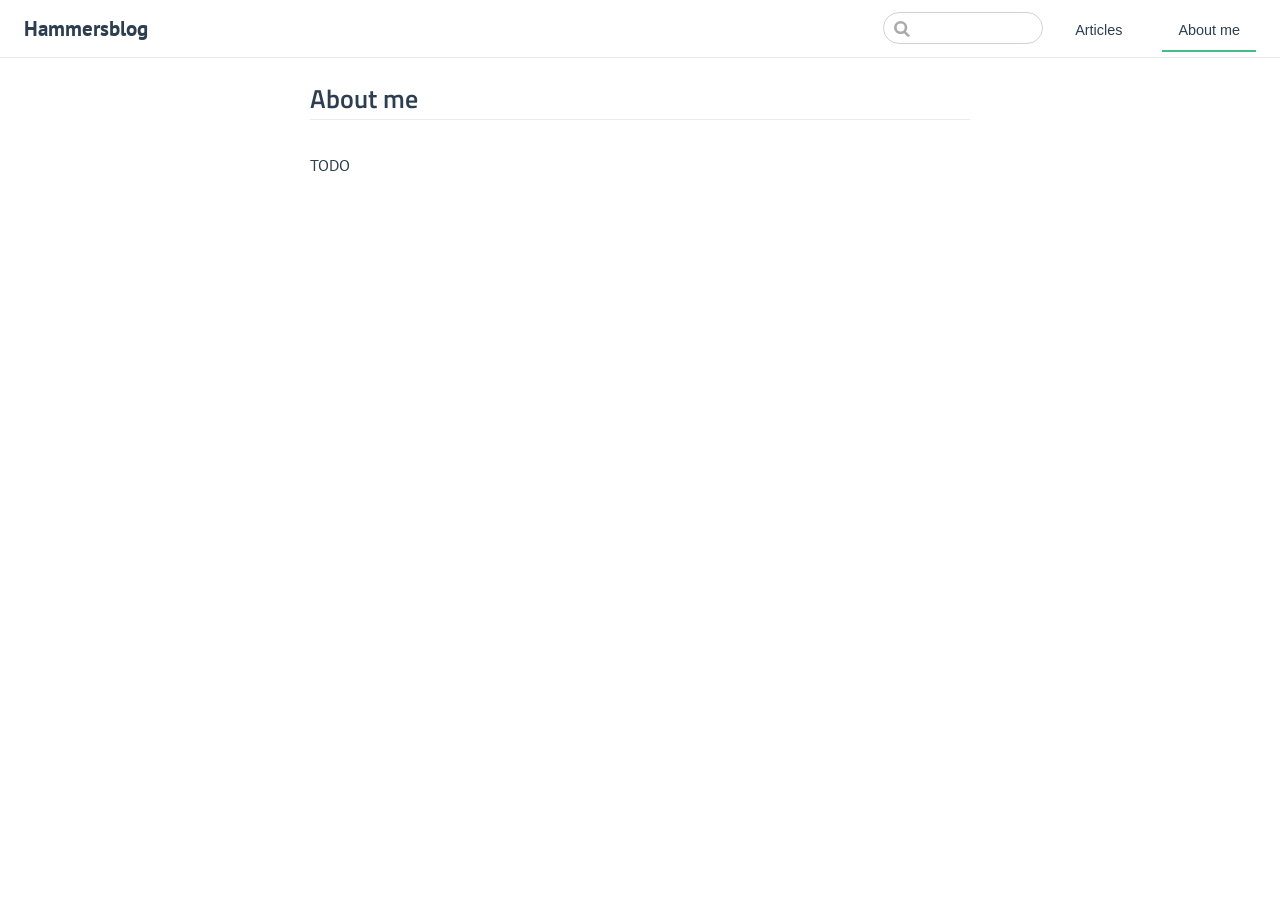
==== commit 8a568727: "And again...!" ====
--- a/about-me/index.html
+++ b/about-me/index.html
@@ -7,11 +7,11 @@
     <meta name="description" content="">
     
     
-    <link rel="preload" href="/assets/css/0.styles.861bea4c.css" as="style"><link rel="preload" href="/assets/js/app.11b3768e.js" as="script"><link rel="preload" href="/assets/js/2.0f41e22c.js" as="script"><link rel="preload" href="/assets/js/11.139097ad.js" as="script"><link rel="prefetch" href="/assets/js/10.0cdcf02c.js"><link rel="prefetch" href="/assets/js/12.f8409d72.js"><link rel="prefetch" href="/assets/js/13.365310f1.js"><link rel="prefetch" href="/assets/js/14.f9f8409f.js"><link rel="prefetch" href="/assets/js/15.f2e8e912.js"><link rel="prefetch" href="/assets/js/3.c37370da.js"><link rel="prefetch" href="/assets/js/4.65977037.js"><link rel="prefetch" href="/assets/js/5.c0f07fa7.js"><link rel="prefetch" href="/assets/js/6.00902243.js"><link rel="prefetch" href="/assets/js/7.65c74a64.js"><link rel="prefetch" href="/assets/js/8.f997d2f5.js"><link rel="prefetch" href="/assets/js/9.a022d2db.js">
-    <link rel="stylesheet" href="/assets/css/0.styles.861bea4c.css">
+    <link rel="preload" href="/assets/css/0.styles.ce280c02.css" as="style"><link rel="preload" href="/assets/js/app.5096a704.js" as="script"><link rel="preload" href="/assets/js/2.0f41e22c.js" as="script"><link rel="preload" href="/assets/js/11.7851ae2e.js" as="script"><link rel="prefetch" href="/assets/js/10.4f21469b.js"><link rel="prefetch" href="/assets/js/12.aab31566.js"><link rel="prefetch" href="/assets/js/13.537438a7.js"><link rel="prefetch" href="/assets/js/14.9b768133.js"><link rel="prefetch" href="/assets/js/15.f2e8e912.js"><link rel="prefetch" href="/assets/js/3.aa4a8bfb.js"><link rel="prefetch" href="/assets/js/4.65977037.js"><link rel="prefetch" href="/assets/js/5.1abebf21.js"><link rel="prefetch" href="/assets/js/6.00902243.js"><link rel="prefetch" href="/assets/js/7.65c74a64.js"><link rel="prefetch" href="/assets/js/8.f997d2f5.js"><link rel="prefetch" href="/assets/js/9.a022d2db.js">
+    <link rel="stylesheet" href="/assets/css/0.styles.ce280c02.css">
   </head>
   <body>
     <div id="app" data-server-rendered="true"><div class="theme-container no-sidebar"><header class="navbar"><div class="sidebar-button"><svg xmlns="http://www.w3.org/2000/svg" aria-hidden="true" role="img" viewBox="0 0 448 512" class="icon"><path fill="currentColor" d="M436 124H12c-6.627 0-12-5.373-12-12V80c0-6.627 5.373-12 12-12h424c6.627 0 12 5.373 12 12v32c0 6.627-5.373 12-12 12zm0 160H12c-6.627 0-12-5.373-12-12v-32c0-6.627 5.373-12 12-12h424c6.627 0 12 5.373 12 12v32c0 6.627-5.373 12-12 12zm0 160H12c-6.627 0-12-5.373-12-12v-32c0-6.627 5.373-12 12-12h424c6.627 0 12 5.373 12 12v32c0 6.627-5.373 12-12 12z"></path></svg></div> <a href="/" class="home-link router-link-active"><!----> <span class="site-name">Hammersblog</span></a> <div class="links"><div class="search-box"><input aria-label="Search" autocomplete="off" spellcheck="false" value=""> <!----></div> <nav class="nav-links can-hide"><div class="nav-item"><a href="/articles/" class="nav-link">Articles</a></div><div class="nav-item"><a href="/about-me/" class="nav-link router-link-exact-active router-link-active">About me</a></div> <!----></nav></div></header> <div class="sidebar-mask"></div> <aside class="sidebar"><nav class="nav-links"><div class="nav-item"><a href="/articles/" class="nav-link">Articles</a></div><div class="nav-item"><a href="/about-me/" class="nav-link router-link-exact-active router-link-active">About me</a></div> <!----></nav>  <!----> </aside> <main class="page"> <div class="theme-default-content content__default"><h2 id="about-me"><a href="#about-me" aria-hidden="true" class="header-anchor">#</a> About me</h2> <p>TODO</p></div> <footer class="page-edit"><!----> <!----></footer> <!----> </main></div><div class="global-ui"></div></div>
-    <script src="/assets/js/app.11b3768e.js" defer></script><script src="/assets/js/2.0f41e22c.js" defer></script><script src="/assets/js/11.139097ad.js" defer></script>
+    <script src="/assets/js/app.5096a704.js" defer></script><script src="/assets/js/2.0f41e22c.js" defer></script><script src="/assets/js/11.7851ae2e.js" defer></script>
   </body>
 </html>
--- a/assets/css/0.styles.ce280c02.css
+++ b/assets/css/0.styles.ce280c02.css
@@ -0,0 +1,8 @@
+@import url(https://fonts.googleapis.com/css?family=PT+Sans|Titillium+Web&display=swap);.no-border[data-v-76677406]{border:none}.nav[data-v-76677406]{border-bottom:1px solid #eaecef}.nav-item .active[data-v-76677406]{margin-bottom:-2px;border-bottom:2px solid #46bd87}h2[data-v-76677406]{font-size:2em}.article[data-v-76677406]:not(last-child){margin-bottom:1.5rem}.article[data-v-76677406]{border:1px solid #eaecef;padding-top:15px;padding-bottom:15px;border-radius:2px;position:relative;box-shadow:0 0 8px rgba(0,0,0,.1);cursor:pointer;height:100px;z-index:6;-webkit-transition:all .2s ease-in-out;transition:all .2s ease-in-out;background-position:50%;background-repeat:no-repeat}.date-tag-container[data-v-76677406]{position:absolute;bottom:10px;left:10px}.content-tag-container[data-v-76677406]{position:absolute;bottom:10px;right:10px}.nav-link[data-v-76677406]{text-transform:uppercase}.no-select[data-v-76677406]{-webkit-user-select:none;-moz-user-select:none;-ms-user-select:none;user-select:none}.col-md-12[data-v-76677406]{width:inherit}.no-select [data-v-76677406]{-webkit-user-select:none;-moz-user-select:none;-ms-user-select:none;user-select:none}.current-page[data-v-76677406]{line-height:40px;font-size:25px}.page-button[data-v-76677406]{cursor:pointer}.button-container[data-v-76677406]{font-size:15px}.title[data-v-76677406]{font-size:27px;font-weight:500;text-shadow:1px 1px #000}a[data-v-76677406]{text-decoration:none;color:#eaecef}[data-v-76677406]{-webkit-font-smoothing:antialiased}.article[data-v-76677406]:hover{-webkit-transform:scale(1.01);transform:scale(1.01);-webkit-font-smoothing:subpixel-antialiased;color:#eaecef}.article>p[data-v-76677406]{margin-bottom:4px}.row[data-v-76677406]{width:100%}.date[data-v-76677406]{font-size:14px;font-weight:600;color:#eaecef;margin-left:2px}.tag[data-v-76677406]{margin-right:2px}.pointer{cursor:pointer}.no-border[data-v-af11c97e]{border:none}.nav[data-v-af11c97e]{border-bottom:1px solid #eaecef}h2[data-v-af11c97e]{font-size:2em}.article[data-v-af11c97e]:not(last-child){margin-bottom:1.5rem}.article[data-v-af11c97e]{border:1px solid #eaecef;padding-top:15px;padding-bottom:15px;border-radius:2px;position:relative;height:400px;background-repeat:no-repeat;background-size:100%;box-shadow:0 0 8px rgba(0,0,0,.1);cursor:pointer;height:100px;z-index:6;-webkit-transition:background-size .2s ease-in-out;transition:background-size .2s ease-in-out;background-position:50%}.date-tag-container[data-v-af11c97e]{position:absolute;bottom:10px;left:10px}.content-tag-container[data-v-af11c97e]{position:absolute;bottom:10px;right:10px}.no-select[data-v-af11c97e]{-webkit-user-select:none;-moz-user-select:none;-ms-user-select:none;user-select:none}.col-md-12[data-v-af11c97e]{width:inherit}.no-select [data-v-af11c97e]{-webkit-user-select:none;-moz-user-select:none;-ms-user-select:none;user-select:none}.current-page[data-v-af11c97e]{line-height:40px;font-size:25px}.page-button[data-v-af11c97e]{cursor:pointer}.button-container[data-v-af11c97e]{font-size:15px}.title[data-v-af11c97e]{font-size:27px;font-weight:500;text-shadow:1px 1px #000}a[data-v-af11c97e]{text-decoration:none;color:#eaecef}[data-v-af11c97e]{-webkit-font-smoothing:subpixel-antialiased}.article[data-v-af11c97e]:hover{background-size:102%;color:#eaecef}.show-all[data-v-af11c97e]{color:grey;font-weight:700}.article>p[data-v-af11c97e]{margin-bottom:4px}.row[data-v-af11c97e]{width:100%}.date[data-v-af11c97e]{font-size:14px;font-weight:600;color:#eaecef;margin-left:2px}.tag[data-v-af11c97e]{margin-right:2px}.article-card[data-v-3758043e]{border:1px solid #d3d3d3;border-radius:5px;padding:20px}.tag-icon[data-v-f7f35af4]{height:20px}.tag-text[data-v-f7f35af4]{font-size:14px;font-weight:200px;line-height:20px;-webkit-font-smoothing:antialiased;text-transform:uppercase;font-weight:700}.align-middle[data-v-f7f35af4]{vertical-align:middle}.align-bottom[data-v-f7f35af4]{vertical-align:bottom}
+
+/*!
+ * Bootstrap v4.3.1 (https://getbootstrap.com/)
+ * Copyright 2011-2019 The Bootstrap Authors
+ * Copyright 2011-2019 Twitter, Inc.
+ * Licensed under MIT (https://github.com/twbs/bootstrap/blob/master/LICENSE)
+ */:root{--blue:#007bff;--indigo:#6610f2;--purple:#6f42c1;--pink:#e83e8c;--red:#dc3545;--orange:#fd7e14;--yellow:#ffc107;--green:#28a745;--teal:#20c997;--cyan:#17a2b8;--white:#fff;--gray:#6c757d;--gray-dark:#343a40;--primary:#007bff;--secondary:#6c757d;--success:#28a745;--info:#17a2b8;--warning:#ffc107;--danger:#dc3545;--light:#f8f9fa;--dark:#343a40;--breakpoint-xs:0;--breakpoint-sm:576px;--breakpoint-md:768px;--breakpoint-lg:992px;--breakpoint-xl:1200px;--font-family-sans-serif:-apple-system,BlinkMacSystemFont,"Segoe UI",Roboto,"Helvetica Neue",Arial,"Noto Sans",sans-serif,"Apple Color Emoji","Segoe UI Emoji","Segoe UI Symbol","Noto Color Emoji";--font-family-monospace:SFMono-Regular,Menlo,Monaco,Consolas,"Liberation Mono","Courier New",monospace}*,:after,:before{box-sizing:border-box}html{font-family:sans-serif;line-height:1.15;-webkit-text-size-adjust:100%;-webkit-tap-highlight-color:rgba(0,0,0,0)}article,aside,figcaption,figure,footer,header,hgroup,main,nav,section{display:block}body{margin:0;font-family:-apple-system,BlinkMacSystemFont,Segoe UI,Roboto,Helvetica Neue,Arial,Noto Sans,sans-serif,Apple Color Emoji,Segoe UI Emoji,Segoe UI Symbol,Noto Color Emoji;font-size:1rem;font-weight:400;line-height:1.5;color:#212529;text-align:left;background-color:#fff}[tabindex="-1"]:focus{outline:0!important}hr{box-sizing:content-box;height:0;overflow:visible}h1,h2,h3,h4,h5,h6{margin-top:0;margin-bottom:.5rem}p{margin-top:0;margin-bottom:1rem}abbr[data-original-title],abbr[title]{text-decoration:underline;-webkit-text-decoration:underline dotted;text-decoration:underline dotted;cursor:help;border-bottom:0;-webkit-text-decoration-skip-ink:none;text-decoration-skip-ink:none}address{font-style:normal;line-height:inherit}address,dl,ol,ul{margin-bottom:1rem}dl,ol,ul{margin-top:0}ol ol,ol ul,ul ol,ul ul{margin-bottom:0}dt{font-weight:700}dd{margin-bottom:.5rem;margin-left:0}blockquote{margin:0 0 1rem}b,strong{font-weight:bolder}small{font-size:80%}sub,sup{position:relative;font-size:75%;line-height:0;vertical-align:baseline}sub{bottom:-.25em}sup{top:-.5em}a{color:#007bff;background-color:transparent}a:hover{color:#0056b3;text-decoration:underline}a:not([href]):not([tabindex]),a:not([href]):not([tabindex]):focus,a:not([href]):not([tabindex]):hover{color:inherit;text-decoration:none}a:not([href]):not([tabindex]):focus{outline:0}code,kbd,pre,samp{font-family:SFMono-Regular,Menlo,Monaco,Consolas,Liberation Mono,Courier New,monospace;font-size:1em}pre{margin-top:0;margin-bottom:1rem;overflow:auto}figure{margin:0 0 1rem}img{border-style:none}img,svg{vertical-align:middle}svg{overflow:hidden}caption{padding-top:.75rem;padding-bottom:.75rem;color:#6c757d;text-align:left;caption-side:bottom}th{text-align:inherit}label{display:inline-block;margin-bottom:.5rem}button{border-radius:0}button:focus{outline:1px dotted;outline:5px auto -webkit-focus-ring-color}button,input,optgroup,select,textarea{margin:0;font-family:inherit;font-size:inherit;line-height:inherit}button,input{overflow:visible}button,select{text-transform:none}select{word-wrap:normal}[type=button],[type=reset],[type=submit],button{-webkit-appearance:button}[type=button]:not(:disabled),[type=reset]:not(:disabled),[type=submit]:not(:disabled),button:not(:disabled){cursor:pointer}[type=button]::-moz-focus-inner,[type=reset]::-moz-focus-inner,[type=submit]::-moz-focus-inner,button::-moz-focus-inner{padding:0;border-style:none}input[type=checkbox],input[type=radio]{box-sizing:border-box;padding:0}input[type=date],input[type=datetime-local],input[type=month],input[type=time]{-webkit-appearance:listbox}textarea{overflow:auto;resize:vertical}fieldset{min-width:0;padding:0;margin:0;border:0}legend{display:block;width:100%;max-width:100%;padding:0;margin-bottom:.5rem;font-size:1.5rem;line-height:inherit;color:inherit;white-space:normal}progress{vertical-align:baseline}[type=number]::-webkit-inner-spin-button,[type=number]::-webkit-outer-spin-button{height:auto}[type=search]{outline-offset:-2px;-webkit-appearance:none}[type=search]::-webkit-search-decoration{-webkit-appearance:none}::-webkit-file-upload-button{font:inherit;-webkit-appearance:button}output{display:inline-block}summary{display:list-item;cursor:pointer}template{display:none}[hidden]{display:none!important}.h1,.h2,.h3,.h4,.h5,.h6,h1,h2,h3,h4,h5,h6{margin-bottom:.5rem;font-weight:500;line-height:1.2}.h1,h1{font-size:2.5rem}.h2,h2{font-size:2rem}.h3,h3{font-size:1.75rem}.h4,h4{font-size:1.5rem}.h5,h5{font-size:1.25rem}.h6,h6{font-size:1rem}.lead{font-size:1.25rem;font-weight:300}.display-1{font-size:6rem}.display-1,.display-2{font-weight:300;line-height:1.2}.display-2{font-size:5.5rem}.display-3{font-size:4.5rem}.display-3,.display-4{font-weight:300;line-height:1.2}.display-4{font-size:3.5rem}hr{margin-top:1rem;margin-bottom:1rem;border-top:1px solid rgba(0,0,0,.1)}.small,small{font-size:80%;font-weight:400}.mark,mark{padding:.2em;background-color:#fcf8e3}.list-inline,.list-unstyled{padding-left:0;list-style:none}.list-inline-item{display:inline-block}.list-inline-item:not(:last-child){margin-right:.5rem}.initialism{font-size:90%;text-transform:uppercase}.blockquote{margin-bottom:1rem;font-size:1.25rem}.blockquote-footer{display:block;font-size:80%;color:#6c757d}.blockquote-footer:before{content:"\2014\00A0"}.img-fluid,.img-thumbnail{max-width:100%;height:auto}.img-thumbnail{padding:.25rem;background-color:#fff;border:1px solid #dee2e6;border-radius:.25rem}.figure{display:inline-block}.figure-img{margin-bottom:.5rem;line-height:1}.figure-caption{font-size:90%;color:#6c757d}code{font-size:87.5%;color:#e83e8c;word-break:break-word}a>code{color:inherit}kbd{padding:.2rem .4rem;font-size:87.5%;color:#fff;background-color:#212529;border-radius:.2rem}kbd kbd{padding:0;font-size:100%;font-weight:700}pre{display:block;font-size:87.5%;color:#212529}pre code{font-size:inherit;color:inherit;word-break:normal}.pre-scrollable{max-height:340px;overflow-y:scroll}.container{width:100%;padding-right:15px;padding-left:15px;margin-right:auto;margin-left:auto}@media (min-width:576px){.container{max-width:540px}}@media (min-width:768px){.container{max-width:720px}}@media (min-width:992px){.container{max-width:960px}}@media (min-width:1200px){.container{max-width:1140px}}.container-fluid{width:100%;padding-right:15px;padding-left:15px;margin-right:auto;margin-left:auto}.row{display:-webkit-box;display:flex;flex-wrap:wrap;margin-right:-15px;margin-left:-15px}.no-gutters{margin-right:0;margin-left:0}.no-gutters>.col,.no-gutters>[class*=col-]{padding-right:0;padding-left:0}.col,.col-1,.col-2,.col-3,.col-4,.col-5,.col-6,.col-7,.col-8,.col-9,.col-10,.col-11,.col-12,.col-auto,.col-lg,.col-lg-1,.col-lg-2,.col-lg-3,.col-lg-4,.col-lg-5,.col-lg-6,.col-lg-7,.col-lg-8,.col-lg-9,.col-lg-10,.col-lg-11,.col-lg-12,.col-lg-auto,.col-md,.col-md-1,.col-md-2,.col-md-3,.col-md-4,.col-md-5,.col-md-6,.col-md-7,.col-md-8,.col-md-9,.col-md-10,.col-md-11,.col-md-12,.col-md-auto,.col-sm,.col-sm-1,.col-sm-2,.col-sm-3,.col-sm-4,.col-sm-5,.col-sm-6,.col-sm-7,.col-sm-8,.col-sm-9,.col-sm-10,.col-sm-11,.col-sm-12,.col-sm-auto,.col-xl,.col-xl-1,.col-xl-2,.col-xl-3,.col-xl-4,.col-xl-5,.col-xl-6,.col-xl-7,.col-xl-8,.col-xl-9,.col-xl-10,.col-xl-11,.col-xl-12,.col-xl-auto{position:relative;width:100%;padding-right:15px;padding-left:15px}.col{flex-basis:0;-webkit-box-flex:1;flex-grow:1;max-width:100%}.col-auto{flex:0 0 auto;width:auto;max-width:100%}.col-1,.col-auto{-webkit-box-flex:0}.col-1{flex:0 0 8.333333%;max-width:8.333333%}.col-2{flex:0 0 16.666667%;max-width:16.666667%}.col-2,.col-3{-webkit-box-flex:0}.col-3{flex:0 0 25%;max-width:25%}.col-4{flex:0 0 33.333333%;max-width:33.333333%}.col-4,.col-5{-webkit-box-flex:0}.col-5{flex:0 0 41.666667%;max-width:41.666667%}.col-6{flex:0 0 50%;max-width:50%}.col-6,.col-7{-webkit-box-flex:0}.col-7{flex:0 0 58.333333%;max-width:58.333333%}.col-8{flex:0 0 66.666667%;max-width:66.666667%}.col-8,.col-9{-webkit-box-flex:0}.col-9{flex:0 0 75%;max-width:75%}.col-10{flex:0 0 83.333333%;max-width:83.333333%}.col-10,.col-11{-webkit-box-flex:0}.col-11{flex:0 0 91.666667%;max-width:91.666667%}.col-12{-webkit-box-flex:0;flex:0 0 100%;max-width:100%}.order-first{-webkit-box-ordinal-group:0;order:-1}.order-last{-webkit-box-ordinal-group:14;order:13}.order-0{-webkit-box-ordinal-group:1;order:0}.order-1{-webkit-box-ordinal-group:2;order:1}.order-2{-webkit-box-ordinal-group:3;order:2}.order-3{-webkit-box-ordinal-group:4;order:3}.order-4{-webkit-box-ordinal-group:5;order:4}.order-5{-webkit-box-ordinal-group:6;order:5}.order-6{-webkit-box-ordinal-group:7;order:6}.order-7{-webkit-box-ordinal-group:8;order:7}.order-8{-webkit-box-ordinal-group:9;order:8}.order-9{-webkit-box-ordinal-group:10;order:9}.order-10{-webkit-box-ordinal-group:11;order:10}.order-11{-webkit-box-ordinal-group:12;order:11}.order-12{-webkit-box-ordinal-group:13;order:12}.offset-1{margin-left:8.333333%}.offset-2{margin-left:16.666667%}.offset-3{margin-left:25%}.offset-4{margin-left:33.333333%}.offset-5{margin-left:41.666667%}.offset-6{margin-left:50%}.offset-7{margin-left:58.333333%}.offset-8{margin-left:66.666667%}.offset-9{margin-left:75%}.offset-10{margin-left:83.333333%}.offset-11{margin-left:91.666667%}@media (min-width:576px){.col-sm{flex-basis:0;-webkit-box-flex:1;flex-grow:1;max-width:100%}.col-sm-auto{-webkit-box-flex:0;flex:0 0 auto;width:auto;max-width:100%}.col-sm-1{-webkit-box-flex:0;flex:0 0 8.333333%;max-width:8.333333%}.col-sm-2{-webkit-box-flex:0;flex:0 0 16.666667%;max-width:16.666667%}.col-sm-3{-webkit-box-flex:0;flex:0 0 25%;max-width:25%}.col-sm-4{-webkit-box-flex:0;flex:0 0 33.333333%;max-width:33.333333%}.col-sm-5{-webkit-box-flex:0;flex:0 0 41.666667%;max-width:41.666667%}.col-sm-6{-webkit-box-flex:0;flex:0 0 50%;max-width:50%}.col-sm-7{-webkit-box-flex:0;flex:0 0 58.333333%;max-width:58.333333%}.col-sm-8{-webkit-box-flex:0;flex:0 0 66.666667%;max-width:66.666667%}.col-sm-9{-webkit-box-flex:0;flex:0 0 75%;max-width:75%}.col-sm-10{-webkit-box-flex:0;flex:0 0 83.333333%;max-width:83.333333%}.col-sm-11{-webkit-box-flex:0;flex:0 0 91.666667%;max-width:91.666667%}.col-sm-12{-webkit-box-flex:0;flex:0 0 100%;max-width:100%}.order-sm-first{-webkit-box-ordinal-group:0;order:-1}.order-sm-last{-webkit-box-ordinal-group:14;order:13}.order-sm-0{-webkit-box-ordinal-group:1;order:0}.order-sm-1{-webkit-box-ordinal-group:2;order:1}.order-sm-2{-webkit-box-ordinal-group:3;order:2}.order-sm-3{-webkit-box-ordinal-group:4;order:3}.order-sm-4{-webkit-box-ordinal-group:5;order:4}.order-sm-5{-webkit-box-ordinal-group:6;order:5}.order-sm-6{-webkit-box-ordinal-group:7;order:6}.order-sm-7{-webkit-box-ordinal-group:8;order:7}.order-sm-8{-webkit-box-ordinal-group:9;order:8}.order-sm-9{-webkit-box-ordinal-group:10;order:9}.order-sm-10{-webkit-box-ordinal-group:11;order:10}.order-sm-11{-webkit-box-ordinal-group:12;order:11}.order-sm-12{-webkit-box-ordinal-group:13;order:12}.offset-sm-0{margin-left:0}.offset-sm-1{margin-left:8.333333%}.offset-sm-2{margin-left:16.666667%}.offset-sm-3{margin-left:25%}.offset-sm-4{margin-left:33.333333%}.offset-sm-5{margin-left:41.666667%}.offset-sm-6{margin-left:50%}.offset-sm-7{margin-left:58.333333%}.offset-sm-8{margin-left:66.666667%}.offset-sm-9{margin-left:75%}.offset-sm-10{margin-left:83.333333%}.offset-sm-11{margin-left:91.666667%}}@media (min-width:768px){.col-md{flex-basis:0;-webkit-box-flex:1;flex-grow:1;max-width:100%}.col-md-auto{-webkit-box-flex:0;flex:0 0 auto;width:auto;max-width:100%}.col-md-1{-webkit-box-flex:0;flex:0 0 8.333333%;max-width:8.333333%}.col-md-2{-webkit-box-flex:0;flex:0 0 16.666667%;max-width:16.666667%}.col-md-3{-webkit-box-flex:0;flex:0 0 25%;max-width:25%}.col-md-4{-webkit-box-flex:0;flex:0 0 33.333333%;max-width:33.333333%}.col-md-5{-webkit-box-flex:0;flex:0 0 41.666667%;max-width:41.666667%}.col-md-6{-webkit-box-flex:0;flex:0 0 50%;max-width:50%}.col-md-7{-webkit-box-flex:0;flex:0 0 58.333333%;max-width:58.333333%}.col-md-8{-webkit-box-flex:0;flex:0 0 66.666667%;max-width:66.666667%}.col-md-9{-webkit-box-flex:0;flex:0 0 75%;max-width:75%}.col-md-10{-webkit-box-flex:0;flex:0 0 83.333333%;max-width:83.333333%}.col-md-11{-webkit-box-flex:0;flex:0 0 91.666667%;max-width:91.666667%}.col-md-12{-webkit-box-flex:0;flex:0 0 100%;max-width:100%}.order-md-first{-webkit-box-ordinal-group:0;order:-1}.order-md-last{-webkit-box-ordinal-group:14;order:13}.order-md-0{-webkit-box-ordinal-group:1;order:0}.order-md-1{-webkit-box-ordinal-group:2;order:1}.order-md-2{-webkit-box-ordinal-group:3;order:2}.order-md-3{-webkit-box-ordinal-group:4;order:3}.order-md-4{-webkit-box-ordinal-group:5;order:4}.order-md-5{-webkit-box-ordinal-group:6;order:5}.order-md-6{-webkit-box-ordinal-group:7;order:6}.order-md-7{-webkit-box-ordinal-group:8;order:7}.order-md-8{-webkit-box-ordinal-group:9;order:8}.order-md-9{-webkit-box-ordinal-group:10;order:9}.order-md-10{-webkit-box-ordinal-group:11;order:10}.order-md-11{-webkit-box-ordinal-group:12;order:11}.order-md-12{-webkit-box-ordinal-group:13;order:12}.offset-md-0{margin-left:0}.offset-md-1{margin-left:8.333333%}.offset-md-2{margin-left:16.666667%}.offset-md-3{margin-left:25%}.offset-md-4{margin-left:33.333333%}.offset-md-5{margin-left:41.666667%}.offset-md-6{margin-left:50%}.offset-md-7{margin-left:58.333333%}.offset-md-8{margin-left:66.666667%}.offset-md-9{margin-left:75%}.offset-md-10{margin-left:83.333333%}.offset-md-11{margin-left:91.666667%}}@media (min-width:992px){.col-lg{flex-basis:0;-webkit-box-flex:1;flex-grow:1;max-width:100%}.col-lg-auto{-webkit-box-flex:0;flex:0 0 auto;width:auto;max-width:100%}.col-lg-1{-webkit-box-flex:0;flex:0 0 8.333333%;max-width:8.333333%}.col-lg-2{-webkit-box-flex:0;flex:0 0 16.666667%;max-width:16.666667%}.col-lg-3{-webkit-box-flex:0;flex:0 0 25%;max-width:25%}.col-lg-4{-webkit-box-flex:0;flex:0 0 33.333333%;max-width:33.333333%}.col-lg-5{-webkit-box-flex:0;flex:0 0 41.666667%;max-width:41.666667%}.col-lg-6{-webkit-box-flex:0;flex:0 0 50%;max-width:50%}.col-lg-7{-webkit-box-flex:0;flex:0 0 58.333333%;max-width:58.333333%}.col-lg-8{-webkit-box-flex:0;flex:0 0 66.666667%;max-width:66.666667%}.col-lg-9{-webkit-box-flex:0;flex:0 0 75%;max-width:75%}.col-lg-10{-webkit-box-flex:0;flex:0 0 83.333333%;max-width:83.333333%}.col-lg-11{-webkit-box-flex:0;flex:0 0 91.666667%;max-width:91.666667%}.col-lg-12{-webkit-box-flex:0;flex:0 0 100%;max-width:100%}.order-lg-first{-webkit-box-ordinal-group:0;order:-1}.order-lg-last{-webkit-box-ordinal-group:14;order:13}.order-lg-0{-webkit-box-ordinal-group:1;order:0}.order-lg-1{-webkit-box-ordinal-group:2;order:1}.order-lg-2{-webkit-box-ordinal-group:3;order:2}.order-lg-3{-webkit-box-ordinal-group:4;order:3}.order-lg-4{-webkit-box-ordinal-group:5;order:4}.order-lg-5{-webkit-box-ordinal-group:6;order:5}.order-lg-6{-webkit-box-ordinal-group:7;order:6}.order-lg-7{-webkit-box-ordinal-group:8;order:7}.order-lg-8{-webkit-box-ordinal-group:9;order:8}.order-lg-9{-webkit-box-ordinal-group:10;order:9}.order-lg-10{-webkit-box-ordinal-group:11;order:10}.order-lg-11{-webkit-box-ordinal-group:12;order:11}.order-lg-12{-webkit-box-ordinal-group:13;order:12}.offset-lg-0{margin-left:0}.offset-lg-1{margin-left:8.333333%}.offset-lg-2{margin-left:16.666667%}.offset-lg-3{margin-left:25%}.offset-lg-4{margin-left:33.333333%}.offset-lg-5{margin-left:41.666667%}.offset-lg-6{margin-left:50%}.offset-lg-7{margin-left:58.333333%}.offset-lg-8{margin-left:66.666667%}.offset-lg-9{margin-left:75%}.offset-lg-10{margin-left:83.333333%}.offset-lg-11{margin-left:91.666667%}}@media (min-width:1200px){.col-xl{flex-basis:0;-webkit-box-flex:1;flex-grow:1;max-width:100%}.col-xl-auto{-webkit-box-flex:0;flex:0 0 auto;width:auto;max-width:100%}.col-xl-1{-webkit-box-flex:0;flex:0 0 8.333333%;max-width:8.333333%}.col-xl-2{-webkit-box-flex:0;flex:0 0 16.666667%;max-width:16.666667%}.col-xl-3{-webkit-box-flex:0;flex:0 0 25%;max-width:25%}.col-xl-4{-webkit-box-flex:0;flex:0 0 33.333333%;max-width:33.333333%}.col-xl-5{-webkit-box-flex:0;flex:0 0 41.666667%;max-width:41.666667%}.col-xl-6{-webkit-box-flex:0;flex:0 0 50%;max-width:50%}.col-xl-7{-webkit-box-flex:0;flex:0 0 58.333333%;max-width:58.333333%}.col-xl-8{-webkit-box-flex:0;flex:0 0 66.666667%;max-width:66.666667%}.col-xl-9{-webkit-box-flex:0;flex:0 0 75%;max-width:75%}.col-xl-10{-webkit-box-flex:0;flex:0 0 83.333333%;max-width:83.333333%}.col-xl-11{-webkit-box-flex:0;flex:0 0 91.666667%;max-width:91.666667%}.col-xl-12{-webkit-box-flex:0;flex:0 0 100%;max-width:100%}.order-xl-first{-webkit-box-ordinal-group:0;order:-1}.order-xl-last{-webkit-box-ordinal-group:14;order:13}.order-xl-0{-webkit-box-ordinal-group:1;order:0}.order-xl-1{-webkit-box-ordinal-group:2;order:1}.order-xl-2{-webkit-box-ordinal-group:3;order:2}.order-xl-3{-webkit-box-ordinal-group:4;order:3}.order-xl-4{-webkit-box-ordinal-group:5;order:4}.order-xl-5{-webkit-box-ordinal-group:6;order:5}.order-xl-6{-webkit-box-ordinal-group:7;order:6}.order-xl-7{-webkit-box-ordinal-group:8;order:7}.order-xl-8{-webkit-box-ordinal-group:9;order:8}.order-xl-9{-webkit-box-ordinal-group:10;order:9}.order-xl-10{-webkit-box-ordinal-group:11;order:10}.order-xl-11{-webkit-box-ordinal-group:12;order:11}.order-xl-12{-webkit-box-ordinal-group:13;order:12}.offset-xl-0{margin-left:0}.offset-xl-1{margin-left:8.333333%}.offset-xl-2{margin-left:16.666667%}.offset-xl-3{margin-left:25%}.offset-xl-4{margin-left:33.333333%}.offset-xl-5{margin-left:41.666667%}.offset-xl-6{margin-left:50%}.offset-xl-7{margin-left:58.333333%}.offset-xl-8{margin-left:66.666667%}.offset-xl-9{margin-left:75%}.offset-xl-10{margin-left:83.333333%}.offset-xl-11{margin-left:91.666667%}}.table{width:100%;margin-bottom:1rem;color:#212529}.table td,.table th{padding:.75rem;vertical-align:top;border-top:1px solid #dee2e6}.table thead th{vertical-align:bottom;border-bottom:2px solid #dee2e6}.table tbody+tbody{border-top:2px solid #dee2e6}.table-sm td,.table-sm th{padding:.3rem}.table-bordered,.table-bordered td,.table-bordered th{border:1px solid #dee2e6}.table-bordered thead td,.table-bordered thead th{border-bottom-width:2px}.table-borderless tbody+tbody,.table-borderless td,.table-borderless th,.table-borderless thead th{border:0}.table-striped tbody tr:nth-of-type(odd){background-color:rgba(0,0,0,.05)}.table-hover tbody tr:hover{color:#212529;background-color:rgba(0,0,0,.075)}.table-primary,.table-primary>td,.table-primary>th{background-color:#b8daff}.table-primary tbody+tbody,.table-primary td,.table-primary th,.table-primary thead th{border-color:#7abaff}.table-hover .table-primary:hover,.table-hover .table-primary:hover>td,.table-hover .table-primary:hover>th{background-color:#9fcdff}.table-secondary,.table-secondary>td,.table-secondary>th{background-color:#d6d8db}.table-secondary tbody+tbody,.table-secondary td,.table-secondary th,.table-secondary thead th{border-color:#b3b7bb}.table-hover .table-secondary:hover,.table-hover .table-secondary:hover>td,.table-hover .table-secondary:hover>th{background-color:#c8cbcf}.table-success,.table-success>td,.table-success>th{background-color:#c3e6cb}.table-success tbody+tbody,.table-success td,.table-success th,.table-success thead th{border-color:#8fd19e}.table-hover .table-success:hover,.table-hover .table-success:hover>td,.table-hover .table-success:hover>th{background-color:#b1dfbb}.table-info,.table-info>td,.table-info>th{background-color:#bee5eb}.table-info tbody+tbody,.table-info td,.table-info th,.table-info thead th{border-color:#86cfda}.table-hover .table-info:hover,.table-hover .table-info:hover>td,.table-hover .table-info:hover>th{background-color:#abdde5}.table-warning,.table-warning>td,.table-warning>th{background-color:#ffeeba}.table-warning tbody+tbody,.table-warning td,.table-warning th,.table-warning thead th{border-color:#ffdf7e}.table-hover .table-warning:hover,.table-hover .table-warning:hover>td,.table-hover .table-warning:hover>th{background-color:#ffe8a1}.table-danger,.table-danger>td,.table-danger>th{background-color:#f5c6cb}.table-danger tbody+tbody,.table-danger td,.table-danger th,.table-danger thead th{border-color:#ed969e}.table-hover .table-danger:hover,.table-hover .table-danger:hover>td,.table-hover .table-danger:hover>th{background-color:#f1b0b7}.table-light,.table-light>td,.table-light>th{background-color:#fdfdfe}.table-light tbody+tbody,.table-light td,.table-light th,.table-light thead th{border-color:#fbfcfc}.table-hover .table-light:hover,.table-hover .table-light:hover>td,.table-hover .table-light:hover>th{background-color:#ececf6}.table-dark,.table-dark>td,.table-dark>th{background-color:#c6c8ca}.table-dark tbody+tbody,.table-dark td,.table-dark th,.table-dark thead th{border-color:#95999c}.table-hover .table-dark:hover,.table-hover .table-dark:hover>td,.table-hover .table-dark:hover>th{background-color:#b9bbbe}.table-active,.table-active>td,.table-active>th,.table-hover .table-active:hover,.table-hover .table-active:hover>td,.table-hover .table-active:hover>th{background-color:rgba(0,0,0,.075)}.table .thead-dark th{color:#fff;background-color:#343a40;border-color:#454d55}.table .thead-light th{color:#495057;background-color:#e9ecef;border-color:#dee2e6}.table-dark{color:#fff;background-color:#343a40}.table-dark td,.table-dark th,.table-dark thead th{border-color:#454d55}.table-dark.table-bordered{border:0}.table-dark.table-striped tbody tr:nth-of-type(odd){background-color:hsla(0,0%,100%,.05)}.table-dark.table-hover tbody tr:hover{color:#fff;background-color:hsla(0,0%,100%,.075)}@media (max-width:575.98px){.table-responsive-sm{display:block;width:100%;overflow-x:auto;-webkit-overflow-scrolling:touch}.table-responsive-sm>.table-bordered{border:0}}@media (max-width:767.98px){.table-responsive-md{display:block;width:100%;overflow-x:auto;-webkit-overflow-scrolling:touch}.table-responsive-md>.table-bordered{border:0}}@media (max-width:991.98px){.table-responsive-lg{display:block;width:100%;overflow-x:auto;-webkit-overflow-scrolling:touch}.table-responsive-lg>.table-bordered{border:0}}@media (max-width:1199.98px){.table-responsive-xl{display:block;width:100%;overflow-x:auto;-webkit-overflow-scrolling:touch}.table-responsive-xl>.table-bordered{border:0}}.table-responsive{display:block;width:100%;overflow-x:auto;-webkit-overflow-scrolling:touch}.table-responsive>.table-bordered{border:0}.form-control{display:block;width:100%;height:calc(1.5em + .75rem + 2px);padding:.375rem .75rem;font-size:1rem;font-weight:400;line-height:1.5;color:#495057;background-color:#fff;background-clip:padding-box;border:1px solid #ced4da;border-radius:.25rem;-webkit-transition:border-color .15s ease-in-out,box-shadow .15s ease-in-out;transition:border-color .15s ease-in-out,box-shadow .15s ease-in-out}@media (prefers-reduced-motion:reduce){.form-control{-webkit-transition:none;transition:none}}.form-control::-ms-expand{background-color:transparent;border:0}.form-control:focus{color:#495057;background-color:#fff;border-color:#80bdff;outline:0;box-shadow:0 0 0 .2rem rgba(0,123,255,.25)}.form-control::-webkit-input-placeholder{color:#6c757d;opacity:1}.form-control::-moz-placeholder{color:#6c757d;opacity:1}.form-control:-ms-input-placeholder{color:#6c757d;opacity:1}.form-control::-ms-input-placeholder{color:#6c757d;opacity:1}.form-control::placeholder{color:#6c757d;opacity:1}.form-control:disabled,.form-control[readonly]{background-color:#e9ecef;opacity:1}select.form-control:focus::-ms-value{color:#495057;background-color:#fff}.form-control-file,.form-control-range{display:block;width:100%}.col-form-label{padding-top:calc(.375rem + 1px);padding-bottom:calc(.375rem + 1px);margin-bottom:0;font-size:inherit;line-height:1.5}.col-form-label-lg{padding-top:calc(.5rem + 1px);padding-bottom:calc(.5rem + 1px);font-size:1.25rem;line-height:1.5}.col-form-label-sm{padding-top:calc(.25rem + 1px);padding-bottom:calc(.25rem + 1px);font-size:.875rem;line-height:1.5}.form-control-plaintext{display:block;width:100%;padding-top:.375rem;padding-bottom:.375rem;margin-bottom:0;line-height:1.5;color:#212529;background-color:transparent;border:solid transparent;border-width:1px 0}.form-control-plaintext.form-control-lg,.form-control-plaintext.form-control-sm{padding-right:0;padding-left:0}.form-control-sm{height:calc(1.5em + .5rem + 2px);padding:.25rem .5rem;font-size:.875rem;line-height:1.5;border-radius:.2rem}.form-control-lg{height:calc(1.5em + 1rem + 2px);padding:.5rem 1rem;font-size:1.25rem;line-height:1.5;border-radius:.3rem}select.form-control[multiple],select.form-control[size],textarea.form-control{height:auto}.form-group{margin-bottom:1rem}.form-text{display:block;margin-top:.25rem}.form-row{display:-webkit-box;display:flex;flex-wrap:wrap;margin-right:-5px;margin-left:-5px}.form-row>.col,.form-row>[class*=col-]{padding-right:5px;padding-left:5px}.form-check{position:relative;display:block;padding-left:1.25rem}.form-check-input{position:absolute;margin-top:.3rem;margin-left:-1.25rem}.form-check-input:disabled~.form-check-label{color:#6c757d}.form-check-label{margin-bottom:0}.form-check-inline{display:-webkit-inline-box;display:inline-flex;-webkit-box-align:center;align-items:center;padding-left:0;margin-right:.75rem}.form-check-inline .form-check-input{position:static;margin-top:0;margin-right:.3125rem;margin-left:0}.valid-feedback{display:none;width:100%;margin-top:.25rem;font-size:80%;color:#28a745}.valid-tooltip{position:absolute;top:100%;z-index:5;display:none;max-width:100%;padding:.25rem .5rem;margin-top:.1rem;font-size:.875rem;line-height:1.5;color:#fff;background-color:rgba(40,167,69,.9);border-radius:.25rem}.form-control.is-valid,.was-validated .form-control:valid{border-color:#28a745;padding-right:calc(1.5em + .75rem);background-image:url("data:image/svg+xml;charset=utf-8,%3Csvg xmlns='http://www.w3.org/2000/svg' viewBox='0 0 8 8'%3E%3Cpath fill='%2328a745' d='M2.3 6.73L.6 4.53c-.4-1.04.46-1.4 1.1-.8l1.1 1.4 3.4-3.8c.6-.63 1.6-.27 1.2.7l-4 4.6c-.43.5-.8.4-1.1.1z'/%3E%3C/svg%3E");background-repeat:no-repeat;background-position:100% calc(.375em + .1875rem);background-size:calc(.75em + .375rem) calc(.75em + .375rem)}.form-control.is-valid:focus,.was-validated .form-control:valid:focus{border-color:#28a745;box-shadow:0 0 0 .2rem rgba(40,167,69,.25)}.form-control.is-valid~.valid-feedback,.form-control.is-valid~.valid-tooltip,.was-validated .form-control:valid~.valid-feedback,.was-validated .form-control:valid~.valid-tooltip{display:block}.was-validated textarea.form-control:valid,textarea.form-control.is-valid{padding-right:calc(1.5em + .75rem);background-position:top calc(.375em + .1875rem) right calc(.375em + .1875rem)}.custom-select.is-valid,.was-validated .custom-select:valid{border-color:#28a745;padding-right:calc((3em + 2.25rem)/4 + 1.75rem);background:url("data:image/svg+xml;charset=utf-8,%3Csvg xmlns='http://www.w3.org/2000/svg' viewBox='0 0 4 5'%3E%3Cpath fill='%23343a40' d='M2 0L0 2h4zm0 5L0 3h4z'/%3E%3C/svg%3E") no-repeat right .75rem center/8px 10px,url("data:image/svg+xml;charset=utf-8,%3Csvg xmlns='http://www.w3.org/2000/svg' viewBox='0 0 8 8'%3E%3Cpath fill='%2328a745' d='M2.3 6.73L.6 4.53c-.4-1.04.46-1.4 1.1-.8l1.1 1.4 3.4-3.8c.6-.63 1.6-.27 1.2.7l-4 4.6c-.43.5-.8.4-1.1.1z'/%3E%3C/svg%3E") #fff no-repeat center right 1.75rem/calc(.75em + .375rem) calc(.75em + .375rem)}.custom-select.is-valid:focus,.was-validated .custom-select:valid:focus{border-color:#28a745;box-shadow:0 0 0 .2rem rgba(40,167,69,.25)}.custom-select.is-valid~.valid-feedback,.custom-select.is-valid~.valid-tooltip,.form-control-file.is-valid~.valid-feedback,.form-control-file.is-valid~.valid-tooltip,.was-validated .custom-select:valid~.valid-feedback,.was-validated .custom-select:valid~.valid-tooltip,.was-validated .form-control-file:valid~.valid-feedback,.was-validated .form-control-file:valid~.valid-tooltip{display:block}.form-check-input.is-valid~.form-check-label,.was-validated .form-check-input:valid~.form-check-label{color:#28a745}.form-check-input.is-valid~.valid-feedback,.form-check-input.is-valid~.valid-tooltip,.was-validated .form-check-input:valid~.valid-feedback,.was-validated .form-check-input:valid~.valid-tooltip{display:block}.custom-control-input.is-valid~.custom-control-label,.was-validated .custom-control-input:valid~.custom-control-label{color:#28a745}.custom-control-input.is-valid~.custom-control-label:before,.was-validated .custom-control-input:valid~.custom-control-label:before{border-color:#28a745}.custom-control-input.is-valid~.valid-feedback,.custom-control-input.is-valid~.valid-tooltip,.was-validated .custom-control-input:valid~.valid-feedback,.was-validated .custom-control-input:valid~.valid-tooltip{display:block}.custom-control-input.is-valid:checked~.custom-control-label:before,.was-validated .custom-control-input:valid:checked~.custom-control-label:before{border-color:#34ce57;background-color:#34ce57}.custom-control-input.is-valid:focus~.custom-control-label:before,.was-validated .custom-control-input:valid:focus~.custom-control-label:before{box-shadow:0 0 0 .2rem rgba(40,167,69,.25)}.custom-control-input.is-valid:focus:not(:checked)~.custom-control-label:before,.custom-file-input.is-valid~.custom-file-label,.was-validated .custom-control-input:valid:focus:not(:checked)~.custom-control-label:before,.was-validated .custom-file-input:valid~.custom-file-label{border-color:#28a745}.custom-file-input.is-valid~.valid-feedback,.custom-file-input.is-valid~.valid-tooltip,.was-validated .custom-file-input:valid~.valid-feedback,.was-validated .custom-file-input:valid~.valid-tooltip{display:block}.custom-file-input.is-valid:focus~.custom-file-label,.was-validated .custom-file-input:valid:focus~.custom-file-label{border-color:#28a745;box-shadow:0 0 0 .2rem rgba(40,167,69,.25)}.invalid-feedback{display:none;width:100%;margin-top:.25rem;font-size:80%;color:#dc3545}.invalid-tooltip{position:absolute;top:100%;z-index:5;display:none;max-width:100%;padding:.25rem .5rem;margin-top:.1rem;font-size:.875rem;line-height:1.5;color:#fff;background-color:rgba(220,53,69,.9);border-radius:.25rem}.form-control.is-invalid,.was-validated .form-control:invalid{border-color:#dc3545;padding-right:calc(1.5em + .75rem);background-image:url("data:image/svg+xml;charset=utf-8,%3Csvg xmlns='http://www.w3.org/2000/svg' fill='%23dc3545' viewBox='-2 -2 7 7'%3E%3Cpath stroke='%23dc3545' d='M0 0l3 3m0-3L0 3'/%3E%3Ccircle r='.5'/%3E%3Ccircle cx='3' r='.5'/%3E%3Ccircle cy='3' r='.5'/%3E%3Ccircle cx='3' cy='3' r='.5'/%3E%3C/svg%3E");background-repeat:no-repeat;background-position:100% calc(.375em + .1875rem);background-size:calc(.75em + .375rem) calc(.75em + .375rem)}.form-control.is-invalid:focus,.was-validated .form-control:invalid:focus{border-color:#dc3545;box-shadow:0 0 0 .2rem rgba(220,53,69,.25)}.form-control.is-invalid~.invalid-feedback,.form-control.is-invalid~.invalid-tooltip,.was-validated .form-control:invalid~.invalid-feedback,.was-validated .form-control:invalid~.invalid-tooltip{display:block}.was-validated textarea.form-control:invalid,textarea.form-control.is-invalid{padding-right:calc(1.5em + .75rem);background-position:top calc(.375em + .1875rem) right calc(.375em + .1875rem)}.custom-select.is-invalid,.was-validated .custom-select:invalid{border-color:#dc3545;padding-right:calc((3em + 2.25rem)/4 + 1.75rem);background:url("data:image/svg+xml;charset=utf-8,%3Csvg xmlns='http://www.w3.org/2000/svg' viewBox='0 0 4 5'%3E%3Cpath fill='%23343a40' d='M2 0L0 2h4zm0 5L0 3h4z'/%3E%3C/svg%3E") no-repeat right .75rem center/8px 10px,url("data:image/svg+xml;charset=utf-8,%3Csvg xmlns='http://www.w3.org/2000/svg' fill='%23dc3545' viewBox='-2 -2 7 7'%3E%3Cpath stroke='%23dc3545' d='M0 0l3 3m0-3L0 3'/%3E%3Ccircle r='.5'/%3E%3Ccircle cx='3' r='.5'/%3E%3Ccircle cy='3' r='.5'/%3E%3Ccircle cx='3' cy='3' r='.5'/%3E%3C/svg%3E") #fff no-repeat center right 1.75rem/calc(.75em + .375rem) calc(.75em + .375rem)}.custom-select.is-invalid:focus,.was-validated .custom-select:invalid:focus{border-color:#dc3545;box-shadow:0 0 0 .2rem rgba(220,53,69,.25)}.custom-select.is-invalid~.invalid-feedback,.custom-select.is-invalid~.invalid-tooltip,.form-control-file.is-invalid~.invalid-feedback,.form-control-file.is-invalid~.invalid-tooltip,.was-validated .custom-select:invalid~.invalid-feedback,.was-validated .custom-select:invalid~.invalid-tooltip,.was-validated .form-control-file:invalid~.invalid-feedback,.was-validated .form-control-file:invalid~.invalid-tooltip{display:block}.form-check-input.is-invalid~.form-check-label,.was-validated .form-check-input:invalid~.form-check-label{color:#dc3545}.form-check-input.is-invalid~.invalid-feedback,.form-check-input.is-invalid~.invalid-tooltip,.was-validated .form-check-input:invalid~.invalid-feedback,.was-validated .form-check-input:invalid~.invalid-tooltip{display:block}.custom-control-input.is-invalid~.custom-control-label,.was-validated .custom-control-input:invalid~.custom-control-label{color:#dc3545}.custom-control-input.is-invalid~.custom-control-label:before,.was-validated .custom-control-input:invalid~.custom-control-label:before{border-color:#dc3545}.custom-control-input.is-invalid~.invalid-feedback,.custom-control-input.is-invalid~.invalid-tooltip,.was-validated .custom-control-input:invalid~.invalid-feedback,.was-validated .custom-control-input:invalid~.invalid-tooltip{display:block}.custom-control-input.is-invalid:checked~.custom-control-label:before,.was-validated .custom-control-input:invalid:checked~.custom-control-label:before{border-color:#e4606d;background-color:#e4606d}.custom-control-input.is-invalid:focus~.custom-control-label:before,.was-validated .custom-control-input:invalid:focus~.custom-control-label:before{box-shadow:0 0 0 .2rem rgba(220,53,69,.25)}.custom-control-input.is-invalid:focus:not(:checked)~.custom-control-label:before,.custom-file-input.is-invalid~.custom-file-label,.was-validated .custom-control-input:invalid:focus:not(:checked)~.custom-control-label:before,.was-validated .custom-file-input:invalid~.custom-file-label{border-color:#dc3545}.custom-file-input.is-invalid~.invalid-feedback,.custom-file-input.is-invalid~.invalid-tooltip,.was-validated .custom-file-input:invalid~.invalid-feedback,.was-validated .custom-file-input:invalid~.invalid-tooltip{display:block}.custom-file-input.is-invalid:focus~.custom-file-label,.was-validated .custom-file-input:invalid:focus~.custom-file-label{border-color:#dc3545;box-shadow:0 0 0 .2rem rgba(220,53,69,.25)}.form-inline{display:-webkit-box;display:flex;-webkit-box-orient:horizontal;-webkit-box-direction:normal;flex-flow:row wrap;-webkit-box-align:center;align-items:center}.form-inline .form-check{width:100%}@media (min-width:576px){.form-inline label{-webkit-box-pack:center;justify-content:center}.form-inline .form-group,.form-inline label{display:-webkit-box;display:flex;-webkit-box-align:center;align-items:center;margin-bottom:0}.form-inline .form-group{-webkit-box-flex:0;flex:0 0 auto;-webkit-box-orient:horizontal;-webkit-box-direction:normal;flex-flow:row wrap}.form-inline .form-control{display:inline-block;width:auto;vertical-align:middle}.form-inline .form-control-plaintext{display:inline-block}.form-inline .custom-select,.form-inline .input-group{width:auto}.form-inline .form-check{display:-webkit-box;display:flex;-webkit-box-align:center;align-items:center;-webkit-box-pack:center;justify-content:center;width:auto;padding-left:0}.form-inline .form-check-input{position:relative;flex-shrink:0;margin-top:0;margin-right:.25rem;margin-left:0}.form-inline .custom-control{-webkit-box-align:center;align-items:center;-webkit-box-pack:center;justify-content:center}.form-inline .custom-control-label{margin-bottom:0}}.btn{display:inline-block;font-weight:400;color:#212529;text-align:center;vertical-align:middle;-webkit-user-select:none;-moz-user-select:none;-ms-user-select:none;user-select:none;background-color:transparent;border:1px solid transparent;padding:.375rem .75rem;font-size:1rem;line-height:1.5;border-radius:.25rem;-webkit-transition:color .15s ease-in-out,background-color .15s ease-in-out,border-color .15s ease-in-out,box-shadow .15s ease-in-out;transition:color .15s ease-in-out,background-color .15s ease-in-out,border-color .15s ease-in-out,box-shadow .15s ease-in-out}@media (prefers-reduced-motion:reduce){.btn{-webkit-transition:none;transition:none}}.btn:hover{color:#212529;text-decoration:none}.btn.focus,.btn:focus{outline:0;box-shadow:0 0 0 .2rem rgba(0,123,255,.25)}.btn.disabled,.btn:disabled{opacity:.65}a.btn.disabled,fieldset:disabled a.btn{pointer-events:none}.btn-primary{color:#fff;background-color:#007bff;border-color:#007bff}.btn-primary:hover{color:#fff;background-color:#0069d9;border-color:#0062cc}.btn-primary.focus,.btn-primary:focus{box-shadow:0 0 0 .2rem rgba(38,143,255,.5)}.btn-primary.disabled,.btn-primary:disabled{color:#fff;background-color:#007bff;border-color:#007bff}.btn-primary:not(:disabled):not(.disabled).active,.btn-primary:not(:disabled):not(.disabled):active,.show>.btn-primary.dropdown-toggle{color:#fff;background-color:#0062cc;border-color:#005cbf}.btn-primary:not(:disabled):not(.disabled).active:focus,.btn-primary:not(:disabled):not(.disabled):active:focus,.show>.btn-primary.dropdown-toggle:focus{box-shadow:0 0 0 .2rem rgba(38,143,255,.5)}.btn-secondary{color:#fff;background-color:#6c757d;border-color:#6c757d}.btn-secondary:hover{color:#fff;background-color:#5a6268;border-color:#545b62}.btn-secondary.focus,.btn-secondary:focus{box-shadow:0 0 0 .2rem rgba(130,138,145,.5)}.btn-secondary.disabled,.btn-secondary:disabled{color:#fff;background-color:#6c757d;border-color:#6c757d}.btn-secondary:not(:disabled):not(.disabled).active,.btn-secondary:not(:disabled):not(.disabled):active,.show>.btn-secondary.dropdown-toggle{color:#fff;background-color:#545b62;border-color:#4e555b}.btn-secondary:not(:disabled):not(.disabled).active:focus,.btn-secondary:not(:disabled):not(.disabled):active:focus,.show>.btn-secondary.dropdown-toggle:focus{box-shadow:0 0 0 .2rem rgba(130,138,145,.5)}.btn-success{color:#fff;background-color:#28a745;border-color:#28a745}.btn-success:hover{color:#fff;background-color:#218838;border-color:#1e7e34}.btn-success.focus,.btn-success:focus{box-shadow:0 0 0 .2rem rgba(72,180,97,.5)}.btn-success.disabled,.btn-success:disabled{color:#fff;background-color:#28a745;border-color:#28a745}.btn-success:not(:disabled):not(.disabled).active,.btn-success:not(:disabled):not(.disabled):active,.show>.btn-success.dropdown-toggle{color:#fff;background-color:#1e7e34;border-color:#1c7430}.btn-success:not(:disabled):not(.disabled).active:focus,.btn-success:not(:disabled):not(.disabled):active:focus,.show>.btn-success.dropdown-toggle:focus{box-shadow:0 0 0 .2rem rgba(72,180,97,.5)}.btn-info{color:#fff;background-color:#17a2b8;border-color:#17a2b8}.btn-info:hover{color:#fff;background-color:#138496;border-color:#117a8b}.btn-info.focus,.btn-info:focus{box-shadow:0 0 0 .2rem rgba(58,176,195,.5)}.btn-info.disabled,.btn-info:disabled{color:#fff;background-color:#17a2b8;border-color:#17a2b8}.btn-info:not(:disabled):not(.disabled).active,.btn-info:not(:disabled):not(.disabled):active,.show>.btn-info.dropdown-toggle{color:#fff;background-color:#117a8b;border-color:#10707f}.btn-info:not(:disabled):not(.disabled).active:focus,.btn-info:not(:disabled):not(.disabled):active:focus,.show>.btn-info.dropdown-toggle:focus{box-shadow:0 0 0 .2rem rgba(58,176,195,.5)}.btn-warning{color:#212529;background-color:#ffc107;border-color:#ffc107}.btn-warning:hover{color:#212529;background-color:#e0a800;border-color:#d39e00}.btn-warning.focus,.btn-warning:focus{box-shadow:0 0 0 .2rem rgba(222,170,12,.5)}.btn-warning.disabled,.btn-warning:disabled{color:#212529;background-color:#ffc107;border-color:#ffc107}.btn-warning:not(:disabled):not(.disabled).active,.btn-warning:not(:disabled):not(.disabled):active,.show>.btn-warning.dropdown-toggle{color:#212529;background-color:#d39e00;border-color:#c69500}.btn-warning:not(:disabled):not(.disabled).active:focus,.btn-warning:not(:disabled):not(.disabled):active:focus,.show>.btn-warning.dropdown-toggle:focus{box-shadow:0 0 0 .2rem rgba(222,170,12,.5)}.btn-danger{color:#fff;background-color:#dc3545;border-color:#dc3545}.btn-danger:hover{color:#fff;background-color:#c82333;border-color:#bd2130}.btn-danger.focus,.btn-danger:focus{box-shadow:0 0 0 .2rem rgba(225,83,97,.5)}.btn-danger.disabled,.btn-danger:disabled{color:#fff;background-color:#dc3545;border-color:#dc3545}.btn-danger:not(:disabled):not(.disabled).active,.btn-danger:not(:disabled):not(.disabled):active,.show>.btn-danger.dropdown-toggle{color:#fff;background-color:#bd2130;border-color:#b21f2d}.btn-danger:not(:disabled):not(.disabled).active:focus,.btn-danger:not(:disabled):not(.disabled):active:focus,.show>.btn-danger.dropdown-toggle:focus{box-shadow:0 0 0 .2rem rgba(225,83,97,.5)}.btn-light{color:#212529;background-color:#f8f9fa;border-color:#f8f9fa}.btn-light:hover{color:#212529;background-color:#e2e6ea;border-color:#dae0e5}.btn-light.focus,.btn-light:focus{box-shadow:0 0 0 .2rem rgba(216,217,219,.5)}.btn-light.disabled,.btn-light:disabled{color:#212529;background-color:#f8f9fa;border-color:#f8f9fa}.btn-light:not(:disabled):not(.disabled).active,.btn-light:not(:disabled):not(.disabled):active,.show>.btn-light.dropdown-toggle{color:#212529;background-color:#dae0e5;border-color:#d3d9df}.btn-light:not(:disabled):not(.disabled).active:focus,.btn-light:not(:disabled):not(.disabled):active:focus,.show>.btn-light.dropdown-toggle:focus{box-shadow:0 0 0 .2rem rgba(216,217,219,.5)}.btn-dark{color:#fff;background-color:#343a40;border-color:#343a40}.btn-dark:hover{color:#fff;background-color:#23272b;border-color:#1d2124}.btn-dark.focus,.btn-dark:focus{box-shadow:0 0 0 .2rem rgba(82,88,93,.5)}.btn-dark.disabled,.btn-dark:disabled{color:#fff;background-color:#343a40;border-color:#343a40}.btn-dark:not(:disabled):not(.disabled).active,.btn-dark:not(:disabled):not(.disabled):active,.show>.btn-dark.dropdown-toggle{color:#fff;background-color:#1d2124;border-color:#171a1d}.btn-dark:not(:disabled):not(.disabled).active:focus,.btn-dark:not(:disabled):not(.disabled):active:focus,.show>.btn-dark.dropdown-toggle:focus{box-shadow:0 0 0 .2rem rgba(82,88,93,.5)}.btn-outline-primary{color:#007bff;border-color:#007bff}.btn-outline-primary:hover{color:#fff;background-color:#007bff;border-color:#007bff}.btn-outline-primary.focus,.btn-outline-primary:focus{box-shadow:0 0 0 .2rem rgba(0,123,255,.5)}.btn-outline-primary.disabled,.btn-outline-primary:disabled{color:#007bff;background-color:transparent}.btn-outline-primary:not(:disabled):not(.disabled).active,.btn-outline-primary:not(:disabled):not(.disabled):active,.show>.btn-outline-primary.dropdown-toggle{color:#fff;background-color:#007bff;border-color:#007bff}.btn-outline-primary:not(:disabled):not(.disabled).active:focus,.btn-outline-primary:not(:disabled):not(.disabled):active:focus,.show>.btn-outline-primary.dropdown-toggle:focus{box-shadow:0 0 0 .2rem rgba(0,123,255,.5)}.btn-outline-secondary{color:#6c757d;border-color:#6c757d}.btn-outline-secondary:hover{color:#fff;background-color:#6c757d;border-color:#6c757d}.btn-outline-secondary.focus,.btn-outline-secondary:focus{box-shadow:0 0 0 .2rem rgba(108,117,125,.5)}.btn-outline-secondary.disabled,.btn-outline-secondary:disabled{color:#6c757d;background-color:transparent}.btn-outline-secondary:not(:disabled):not(.disabled).active,.btn-outline-secondary:not(:disabled):not(.disabled):active,.show>.btn-outline-secondary.dropdown-toggle{color:#fff;background-color:#6c757d;border-color:#6c757d}.btn-outline-secondary:not(:disabled):not(.disabled).active:focus,.btn-outline-secondary:not(:disabled):not(.disabled):active:focus,.show>.btn-outline-secondary.dropdown-toggle:focus{box-shadow:0 0 0 .2rem rgba(108,117,125,.5)}.btn-outline-success{color:#28a745;border-color:#28a745}.btn-outline-success:hover{color:#fff;background-color:#28a745;border-color:#28a745}.btn-outline-success.focus,.btn-outline-success:focus{box-shadow:0 0 0 .2rem rgba(40,167,69,.5)}.btn-outline-success.disabled,.btn-outline-success:disabled{color:#28a745;background-color:transparent}.btn-outline-success:not(:disabled):not(.disabled).active,.btn-outline-success:not(:disabled):not(.disabled):active,.show>.btn-outline-success.dropdown-toggle{color:#fff;background-color:#28a745;border-color:#28a745}.btn-outline-success:not(:disabled):not(.disabled).active:focus,.btn-outline-success:not(:disabled):not(.disabled):active:focus,.show>.btn-outline-success.dropdown-toggle:focus{box-shadow:0 0 0 .2rem rgba(40,167,69,.5)}.btn-outline-info{color:#17a2b8;border-color:#17a2b8}.btn-outline-info:hover{color:#fff;background-color:#17a2b8;border-color:#17a2b8}.btn-outline-info.focus,.btn-outline-info:focus{box-shadow:0 0 0 .2rem rgba(23,162,184,.5)}.btn-outline-info.disabled,.btn-outline-info:disabled{color:#17a2b8;background-color:transparent}.btn-outline-info:not(:disabled):not(.disabled).active,.btn-outline-info:not(:disabled):not(.disabled):active,.show>.btn-outline-info.dropdown-toggle{color:#fff;background-color:#17a2b8;border-color:#17a2b8}.btn-outline-info:not(:disabled):not(.disabled).active:focus,.btn-outline-info:not(:disabled):not(.disabled):active:focus,.show>.btn-outline-info.dropdown-toggle:focus{box-shadow:0 0 0 .2rem rgba(23,162,184,.5)}.btn-outline-warning{color:#ffc107;border-color:#ffc107}.btn-outline-warning:hover{color:#212529;background-color:#ffc107;border-color:#ffc107}.btn-outline-warning.focus,.btn-outline-warning:focus{box-shadow:0 0 0 .2rem rgba(255,193,7,.5)}.btn-outline-warning.disabled,.btn-outline-warning:disabled{color:#ffc107;background-color:transparent}.btn-outline-warning:not(:disabled):not(.disabled).active,.btn-outline-warning:not(:disabled):not(.disabled):active,.show>.btn-outline-warning.dropdown-toggle{color:#212529;background-color:#ffc107;border-color:#ffc107}.btn-outline-warning:not(:disabled):not(.disabled).active:focus,.btn-outline-warning:not(:disabled):not(.disabled):active:focus,.show>.btn-outline-warning.dropdown-toggle:focus{box-shadow:0 0 0 .2rem rgba(255,193,7,.5)}.btn-outline-danger{color:#dc3545;border-color:#dc3545}.btn-outline-danger:hover{color:#fff;background-color:#dc3545;border-color:#dc3545}.btn-outline-danger.focus,.btn-outline-danger:focus{box-shadow:0 0 0 .2rem rgba(220,53,69,.5)}.btn-outline-danger.disabled,.btn-outline-danger:disabled{color:#dc3545;background-color:transparent}.btn-outline-danger:not(:disabled):not(.disabled).active,.btn-outline-danger:not(:disabled):not(.disabled):active,.show>.btn-outline-danger.dropdown-toggle{color:#fff;background-color:#dc3545;border-color:#dc3545}.btn-outline-danger:not(:disabled):not(.disabled).active:focus,.btn-outline-danger:not(:disabled):not(.disabled):active:focus,.show>.btn-outline-danger.dropdown-toggle:focus{box-shadow:0 0 0 .2rem rgba(220,53,69,.5)}.btn-outline-light{color:#f8f9fa;border-color:#f8f9fa}.btn-outline-light:hover{color:#212529;background-color:#f8f9fa;border-color:#f8f9fa}.btn-outline-light.focus,.btn-outline-light:focus{box-shadow:0 0 0 .2rem rgba(248,249,250,.5)}.btn-outline-light.disabled,.btn-outline-light:disabled{color:#f8f9fa;background-color:transparent}.btn-outline-light:not(:disabled):not(.disabled).active,.btn-outline-light:not(:disabled):not(.disabled):active,.show>.btn-outline-light.dropdown-toggle{color:#212529;background-color:#f8f9fa;border-color:#f8f9fa}.btn-outline-light:not(:disabled):not(.disabled).active:focus,.btn-outline-light:not(:disabled):not(.disabled):active:focus,.show>.btn-outline-light.dropdown-toggle:focus{box-shadow:0 0 0 .2rem rgba(248,249,250,.5)}.btn-outline-dark{color:#343a40;border-color:#343a40}.btn-outline-dark:hover{color:#fff;background-color:#343a40;border-color:#343a40}.btn-outline-dark.focus,.btn-outline-dark:focus{box-shadow:0 0 0 .2rem rgba(52,58,64,.5)}.btn-outline-dark.disabled,.btn-outline-dark:disabled{color:#343a40;background-color:transparent}.btn-outline-dark:not(:disabled):not(.disabled).active,.btn-outline-dark:not(:disabled):not(.disabled):active,.show>.btn-outline-dark.dropdown-toggle{color:#fff;background-color:#343a40;border-color:#343a40}.btn-outline-dark:not(:disabled):not(.disabled).active:focus,.btn-outline-dark:not(:disabled):not(.disabled):active:focus,.show>.btn-outline-dark.dropdown-toggle:focus{box-shadow:0 0 0 .2rem rgba(52,58,64,.5)}.btn-link{font-weight:400;color:#007bff;text-decoration:none}.btn-link:hover{color:#0056b3;text-decoration:underline}.btn-link.focus,.btn-link:focus{text-decoration:underline;box-shadow:none}.btn-link.disabled,.btn-link:disabled{color:#6c757d;pointer-events:none}.btn-group-lg>.btn,.btn-lg{padding:.5rem 1rem;font-size:1.25rem;line-height:1.5;border-radius:.3rem}.btn-group-sm>.btn,.btn-sm{padding:.25rem .5rem;font-size:.875rem;line-height:1.5;border-radius:.2rem}.btn-block{display:block;width:100%}.btn-block+.btn-block{margin-top:.5rem}input[type=button].btn-block,input[type=reset].btn-block,input[type=submit].btn-block{width:100%}.fade{-webkit-transition:opacity .15s linear;transition:opacity .15s linear}@media (prefers-reduced-motion:reduce){.fade{-webkit-transition:none;transition:none}}.fade:not(.show){opacity:0}.collapse:not(.show){display:none}.collapsing{position:relative;height:0;overflow:hidden;-webkit-transition:height .35s ease;transition:height .35s ease}@media (prefers-reduced-motion:reduce){.collapsing{-webkit-transition:none;transition:none}}.dropdown,.dropleft,.dropright,.dropup{position:relative}.dropdown-toggle{white-space:nowrap}.dropdown-toggle:after{display:inline-block;margin-left:.255em;vertical-align:.255em;content:"";border-top:.3em solid;border-right:.3em solid transparent;border-bottom:0;border-left:.3em solid transparent}.dropdown-toggle:empty:after{margin-left:0}.dropdown-menu{position:absolute;top:100%;left:0;z-index:1000;display:none;float:left;min-width:10rem;padding:.5rem 0;margin:.125rem 0 0;font-size:1rem;color:#212529;text-align:left;list-style:none;background-color:#fff;background-clip:padding-box;border:1px solid rgba(0,0,0,.15);border-radius:.25rem}.dropdown-menu-left{right:auto;left:0}.dropdown-menu-right{right:0;left:auto}@media (min-width:576px){.dropdown-menu-sm-left{right:auto;left:0}.dropdown-menu-sm-right{right:0;left:auto}}@media (min-width:768px){.dropdown-menu-md-left{right:auto;left:0}.dropdown-menu-md-right{right:0;left:auto}}@media (min-width:992px){.dropdown-menu-lg-left{right:auto;left:0}.dropdown-menu-lg-right{right:0;left:auto}}@media (min-width:1200px){.dropdown-menu-xl-left{right:auto;left:0}.dropdown-menu-xl-right{right:0;left:auto}}.dropup .dropdown-menu{top:auto;bottom:100%;margin-top:0;margin-bottom:.125rem}.dropup .dropdown-toggle:after{display:inline-block;margin-left:.255em;vertical-align:.255em;content:"";border-top:0;border-right:.3em solid transparent;border-bottom:.3em solid;border-left:.3em solid transparent}.dropup .dropdown-toggle:empty:after{margin-left:0}.dropright .dropdown-menu{top:0;right:auto;left:100%;margin-top:0;margin-left:.125rem}.dropright .dropdown-toggle:after{display:inline-block;margin-left:.255em;vertical-align:.255em;content:"";border-top:.3em solid transparent;border-right:0;border-bottom:.3em solid transparent;border-left:.3em solid}.dropright .dropdown-toggle:empty:after{margin-left:0}.dropright .dropdown-toggle:after{vertical-align:0}.dropleft .dropdown-menu{top:0;right:100%;left:auto;margin-top:0;margin-right:.125rem}.dropleft .dropdown-toggle:after{display:inline-block;margin-left:.255em;vertical-align:.255em;content:"";display:none}.dropleft .dropdown-toggle:before{display:inline-block;margin-right:.255em;vertical-align:.255em;content:"";border-top:.3em solid transparent;border-right:.3em solid;border-bottom:.3em solid transparent}.dropleft .dropdown-toggle:empty:after{margin-left:0}.dropleft .dropdown-toggle:before{vertical-align:0}.dropdown-menu[x-placement^=bottom],.dropdown-menu[x-placement^=left],.dropdown-menu[x-placement^=right],.dropdown-menu[x-placement^=top]{right:auto;bottom:auto}.dropdown-divider{height:0;margin:.5rem 0;overflow:hidden;border-top:1px solid #e9ecef}.dropdown-item{display:block;width:100%;padding:.25rem 1.5rem;clear:both;font-weight:400;color:#212529;text-align:inherit;white-space:nowrap;background-color:transparent;border:0}.dropdown-item:focus,.dropdown-item:hover{color:#16181b;text-decoration:none;background-color:#f8f9fa}.dropdown-item.active,.dropdown-item:active{color:#fff;text-decoration:none;background-color:#007bff}.dropdown-item.disabled,.dropdown-item:disabled{color:#6c757d;pointer-events:none;background-color:transparent}.dropdown-menu.show{display:block}.dropdown-header{display:block;padding:.5rem 1.5rem;margin-bottom:0;font-size:.875rem;color:#6c757d;white-space:nowrap}.dropdown-item-text{display:block;padding:.25rem 1.5rem;color:#212529}.btn-group,.btn-group-vertical{position:relative;display:-webkit-inline-box;display:inline-flex;vertical-align:middle}.btn-group-vertical>.btn,.btn-group>.btn{position:relative;-webkit-box-flex:1;flex:1 1 auto}.btn-group-vertical>.btn.active,.btn-group-vertical>.btn:active,.btn-group-vertical>.btn:focus,.btn-group-vertical>.btn:hover,.btn-group>.btn.active,.btn-group>.btn:active,.btn-group>.btn:focus,.btn-group>.btn:hover{z-index:1}.btn-toolbar{display:-webkit-box;display:flex;flex-wrap:wrap;-webkit-box-pack:start;justify-content:flex-start}.btn-toolbar .input-group{width:auto}.btn-group>.btn-group:not(:first-child),.btn-group>.btn:not(:first-child){margin-left:-1px}.btn-group>.btn-group:not(:last-child)>.btn,.btn-group>.btn:not(:last-child):not(.dropdown-toggle){border-top-right-radius:0;border-bottom-right-radius:0}.btn-group>.btn-group:not(:first-child)>.btn,.btn-group>.btn:not(:first-child){border-top-left-radius:0;border-bottom-left-radius:0}.dropdown-toggle-split{padding-right:.5625rem;padding-left:.5625rem}.dropdown-toggle-split:after,.dropright .dropdown-toggle-split:after,.dropup .dropdown-toggle-split:after{margin-left:0}.dropleft .dropdown-toggle-split:before{margin-right:0}.btn-group-sm>.btn+.dropdown-toggle-split,.btn-sm+.dropdown-toggle-split{padding-right:.375rem;padding-left:.375rem}.btn-group-lg>.btn+.dropdown-toggle-split,.btn-lg+.dropdown-toggle-split{padding-right:.75rem;padding-left:.75rem}.btn-group-vertical{-webkit-box-orient:vertical;-webkit-box-direction:normal;flex-direction:column;-webkit-box-align:start;align-items:flex-start;-webkit-box-pack:center;justify-content:center}.btn-group-vertical>.btn,.btn-group-vertical>.btn-group{width:100%}.btn-group-vertical>.btn-group:not(:first-child),.btn-group-vertical>.btn:not(:first-child){margin-top:-1px}.btn-group-vertical>.btn-group:not(:last-child)>.btn,.btn-group-vertical>.btn:not(:last-child):not(.dropdown-toggle){border-bottom-right-radius:0;border-bottom-left-radius:0}.btn-group-vertical>.btn-group:not(:first-child)>.btn,.btn-group-vertical>.btn:not(:first-child){border-top-left-radius:0;border-top-right-radius:0}.btn-group-toggle>.btn,.btn-group-toggle>.btn-group>.btn{margin-bottom:0}.btn-group-toggle>.btn-group>.btn input[type=checkbox],.btn-group-toggle>.btn-group>.btn input[type=radio],.btn-group-toggle>.btn input[type=checkbox],.btn-group-toggle>.btn input[type=radio]{position:absolute;clip:rect(0,0,0,0);pointer-events:none}.input-group{position:relative;display:-webkit-box;display:flex;flex-wrap:wrap;-webkit-box-align:stretch;align-items:stretch;width:100%}.input-group>.custom-file,.input-group>.custom-select,.input-group>.form-control,.input-group>.form-control-plaintext{position:relative;-webkit-box-flex:1;flex:1 1 auto;width:1%;margin-bottom:0}.input-group>.custom-file+.custom-file,.input-group>.custom-file+.custom-select,.input-group>.custom-file+.form-control,.input-group>.custom-select+.custom-file,.input-group>.custom-select+.custom-select,.input-group>.custom-select+.form-control,.input-group>.form-control+.custom-file,.input-group>.form-control+.custom-select,.input-group>.form-control+.form-control,.input-group>.form-control-plaintext+.custom-file,.input-group>.form-control-plaintext+.custom-select,.input-group>.form-control-plaintext+.form-control{margin-left:-1px}.input-group>.custom-file .custom-file-input:focus~.custom-file-label,.input-group>.custom-select:focus,.input-group>.form-control:focus{z-index:3}.input-group>.custom-file .custom-file-input:focus{z-index:4}.input-group>.custom-select:not(:last-child),.input-group>.form-control:not(:last-child){border-top-right-radius:0;border-bottom-right-radius:0}.input-group>.custom-select:not(:first-child),.input-group>.form-control:not(:first-child){border-top-left-radius:0;border-bottom-left-radius:0}.input-group>.custom-file{display:-webkit-box;display:flex;-webkit-box-align:center;align-items:center}.input-group>.custom-file:not(:last-child) .custom-file-label,.input-group>.custom-file:not(:last-child) .custom-file-label:after{border-top-right-radius:0;border-bottom-right-radius:0}.input-group>.custom-file:not(:first-child) .custom-file-label{border-top-left-radius:0;border-bottom-left-radius:0}.input-group-append,.input-group-prepend{display:-webkit-box;display:flex}.input-group-append .btn,.input-group-prepend .btn{position:relative;z-index:2}.input-group-append .btn:focus,.input-group-prepend .btn:focus{z-index:3}.input-group-append .btn+.btn,.input-group-append .btn+.input-group-text,.input-group-append .input-group-text+.btn,.input-group-append .input-group-text+.input-group-text,.input-group-prepend .btn+.btn,.input-group-prepend .btn+.input-group-text,.input-group-prepend .input-group-text+.btn,.input-group-prepend .input-group-text+.input-group-text{margin-left:-1px}.input-group-prepend{margin-right:-1px}.input-group-append{margin-left:-1px}.input-group-text{display:-webkit-box;display:flex;-webkit-box-align:center;align-items:center;padding:.375rem .75rem;margin-bottom:0;font-size:1rem;font-weight:400;line-height:1.5;color:#495057;text-align:center;white-space:nowrap;background-color:#e9ecef;border:1px solid #ced4da;border-radius:.25rem}.input-group-text input[type=checkbox],.input-group-text input[type=radio]{margin-top:0}.input-group-lg>.custom-select,.input-group-lg>.form-control:not(textarea){height:calc(1.5em + 1rem + 2px)}.input-group-lg>.custom-select,.input-group-lg>.form-control,.input-group-lg>.input-group-append>.btn,.input-group-lg>.input-group-append>.input-group-text,.input-group-lg>.input-group-prepend>.btn,.input-group-lg>.input-group-prepend>.input-group-text{padding:.5rem 1rem;font-size:1.25rem;line-height:1.5;border-radius:.3rem}.input-group-sm>.custom-select,.input-group-sm>.form-control:not(textarea){height:calc(1.5em + .5rem + 2px)}.input-group-sm>.custom-select,.input-group-sm>.form-control,.input-group-sm>.input-group-append>.btn,.input-group-sm>.input-group-append>.input-group-text,.input-group-sm>.input-group-prepend>.btn,.input-group-sm>.input-group-prepend>.input-group-text{padding:.25rem .5rem;font-size:.875rem;line-height:1.5;border-radius:.2rem}.input-group-lg>.custom-select,.input-group-sm>.custom-select{padding-right:1.75rem}.input-group>.input-group-append:last-child>.btn:not(:last-child):not(.dropdown-toggle),.input-group>.input-group-append:last-child>.input-group-text:not(:last-child),.input-group>.input-group-append:not(:last-child)>.btn,.input-group>.input-group-append:not(:last-child)>.input-group-text,.input-group>.input-group-prepend>.btn,.input-group>.input-group-prepend>.input-group-text{border-top-right-radius:0;border-bottom-right-radius:0}.input-group>.input-group-append>.btn,.input-group>.input-group-append>.input-group-text,.input-group>.input-group-prepend:first-child>.btn:not(:first-child),.input-group>.input-group-prepend:first-child>.input-group-text:not(:first-child),.input-group>.input-group-prepend:not(:first-child)>.btn,.input-group>.input-group-prepend:not(:first-child)>.input-group-text{border-top-left-radius:0;border-bottom-left-radius:0}.custom-control{position:relative;display:block;min-height:1.5rem;padding-left:1.5rem}.custom-control-inline{display:-webkit-inline-box;display:inline-flex;margin-right:1rem}.custom-control-input{position:absolute;z-index:-1;opacity:0}.custom-control-input:checked~.custom-control-label:before{color:#fff;border-color:#007bff;background-color:#007bff}.custom-control-input:focus~.custom-control-label:before{box-shadow:0 0 0 .2rem rgba(0,123,255,.25)}.custom-control-input:focus:not(:checked)~.custom-control-label:before{border-color:#80bdff}.custom-control-input:not(:disabled):active~.custom-control-label:before{color:#fff;background-color:#b3d7ff;border-color:#b3d7ff}.custom-control-input:disabled~.custom-control-label{color:#6c757d}.custom-control-input:disabled~.custom-control-label:before{background-color:#e9ecef}.custom-control-label{position:relative;margin-bottom:0;vertical-align:top}.custom-control-label:before{pointer-events:none;background-color:#fff;border:1px solid #adb5bd}.custom-control-label:after,.custom-control-label:before{position:absolute;top:.25rem;left:-1.5rem;display:block;width:1rem;height:1rem;content:""}.custom-control-label:after{background:no-repeat 50%/50% 50%}.custom-checkbox .custom-control-label:before{border-radius:.25rem}.custom-checkbox .custom-control-input:checked~.custom-control-label:after{background-image:url("data:image/svg+xml;charset=utf-8,%3Csvg xmlns='http://www.w3.org/2000/svg' viewBox='0 0 8 8'%3E%3Cpath fill='%23fff' d='M6.564.75l-3.59 3.612-1.538-1.55L0 4.26l2.974 2.99L8 2.193z'/%3E%3C/svg%3E")}.custom-checkbox .custom-control-input:indeterminate~.custom-control-label:before{border-color:#007bff;background-color:#007bff}.custom-checkbox .custom-control-input:indeterminate~.custom-control-label:after{background-image:url("data:image/svg+xml;charset=utf-8,%3Csvg xmlns='http://www.w3.org/2000/svg' viewBox='0 0 4 4'%3E%3Cpath stroke='%23fff' d='M0 2h4'/%3E%3C/svg%3E")}.custom-checkbox .custom-control-input:disabled:checked~.custom-control-label:before{background-color:rgba(0,123,255,.5)}.custom-checkbox .custom-control-input:disabled:indeterminate~.custom-control-label:before{background-color:rgba(0,123,255,.5)}.custom-radio .custom-control-label:before{border-radius:50%}.custom-radio .custom-control-input:checked~.custom-control-label:after{background-image:url("data:image/svg+xml;charset=utf-8,%3Csvg xmlns='http://www.w3.org/2000/svg' viewBox='-4 -4 8 8'%3E%3Ccircle r='3' fill='%23fff'/%3E%3C/svg%3E")}.custom-radio .custom-control-input:disabled:checked~.custom-control-label:before{background-color:rgba(0,123,255,.5)}.custom-switch{padding-left:2.25rem}.custom-switch .custom-control-label:before{left:-2.25rem;width:1.75rem;pointer-events:all;border-radius:.5rem}.custom-switch .custom-control-label:after{top:calc(.25rem + 2px);left:calc(-2.25rem + 2px);width:calc(1rem - 4px);height:calc(1rem - 4px);background-color:#adb5bd;border-radius:.5rem;transition:background-color .15s ease-in-out,border-color .15s ease-in-out,box-shadow .15s ease-in-out,-webkit-transform .15s ease-in-out;-webkit-transition:background-color .15s ease-in-out,border-color .15s ease-in-out,box-shadow .15s ease-in-out,-webkit-transform .15s ease-in-out;transition:transform .15s ease-in-out,background-color .15s ease-in-out,border-color .15s ease-in-out,box-shadow .15s ease-in-out;transition:transform .15s ease-in-out,background-color .15s ease-in-out,border-color .15s ease-in-out,box-shadow .15s ease-in-out,-webkit-transform .15s ease-in-out}@media (prefers-reduced-motion:reduce){.custom-switch .custom-control-label:after{-webkit-transition:none;transition:none}}.custom-switch .custom-control-input:checked~.custom-control-label:after{background-color:#fff;-webkit-transform:translateX(.75rem);transform:translateX(.75rem)}.custom-switch .custom-control-input:disabled:checked~.custom-control-label:before{background-color:rgba(0,123,255,.5)}.custom-select{display:inline-block;width:100%;height:calc(1.5em + .75rem + 2px);padding:.375rem 1.75rem .375rem .75rem;font-size:1rem;font-weight:400;line-height:1.5;color:#495057;vertical-align:middle;background:url("data:image/svg+xml;charset=utf-8,%3Csvg xmlns='http://www.w3.org/2000/svg' viewBox='0 0 4 5'%3E%3Cpath fill='%23343a40' d='M2 0L0 2h4zm0 5L0 3h4z'/%3E%3C/svg%3E") no-repeat right .75rem center/8px 10px;background-color:#fff;border:1px solid #ced4da;border-radius:.25rem;-webkit-appearance:none;-moz-appearance:none;appearance:none}.custom-select:focus{border-color:#80bdff;outline:0;box-shadow:0 0 0 .2rem rgba(0,123,255,.25)}.custom-select:focus::-ms-value{color:#495057;background-color:#fff}.custom-select[multiple],.custom-select[size]:not([size="1"]){height:auto;padding-right:.75rem;background-image:none}.custom-select:disabled{color:#6c757d;background-color:#e9ecef}.custom-select::-ms-expand{display:none}.custom-select-sm{height:calc(1.5em + .5rem + 2px);padding-top:.25rem;padding-bottom:.25rem;padding-left:.5rem;font-size:.875rem}.custom-select-lg{height:calc(1.5em + 1rem + 2px);padding-top:.5rem;padding-bottom:.5rem;padding-left:1rem;font-size:1.25rem}.custom-file{display:inline-block;margin-bottom:0}.custom-file,.custom-file-input{position:relative;width:100%;height:calc(1.5em + .75rem + 2px)}.custom-file-input{z-index:2;margin:0;opacity:0}.custom-file-input:focus~.custom-file-label{border-color:#80bdff;box-shadow:0 0 0 .2rem rgba(0,123,255,.25)}.custom-file-input:disabled~.custom-file-label{background-color:#e9ecef}.custom-file-input:lang(en)~.custom-file-label:after{content:"Browse"}.custom-file-input~.custom-file-label[data-browse]:after{content:attr(data-browse)}.custom-file-label{left:0;z-index:1;height:calc(1.5em + .75rem + 2px);font-weight:400;background-color:#fff;border:1px solid #ced4da;border-radius:.25rem}.custom-file-label,.custom-file-label:after{position:absolute;top:0;right:0;padding:.375rem .75rem;line-height:1.5;color:#495057}.custom-file-label:after{bottom:0;z-index:3;display:block;height:calc(1.5em + .75rem);content:"Browse";background-color:#e9ecef;border-left:inherit;border-radius:0 .25rem .25rem 0}.custom-range{width:100%;height:1.4rem;padding:0;background-color:transparent;-webkit-appearance:none;-moz-appearance:none;appearance:none}.custom-range:focus{outline:none}.custom-range:focus::-webkit-slider-thumb{box-shadow:0 0 0 1px #fff,0 0 0 .2rem rgba(0,123,255,.25)}.custom-range:focus::-moz-range-thumb{box-shadow:0 0 0 1px #fff,0 0 0 .2rem rgba(0,123,255,.25)}.custom-range:focus::-ms-thumb{box-shadow:0 0 0 1px #fff,0 0 0 .2rem rgba(0,123,255,.25)}.custom-range::-moz-focus-outer{border:0}.custom-range::-webkit-slider-thumb{width:1rem;height:1rem;margin-top:-.25rem;background-color:#007bff;border:0;border-radius:1rem;-webkit-transition:background-color .15s ease-in-out,border-color .15s ease-in-out,box-shadow .15s ease-in-out;transition:background-color .15s ease-in-out,border-color .15s ease-in-out,box-shadow .15s ease-in-out;-webkit-appearance:none;appearance:none}@media (prefers-reduced-motion:reduce){.custom-range::-webkit-slider-thumb{-webkit-transition:none;transition:none}}.custom-range::-webkit-slider-thumb:active{background-color:#b3d7ff}.custom-range::-webkit-slider-runnable-track{width:100%;height:.5rem;color:transparent;cursor:pointer;background-color:#dee2e6;border-color:transparent;border-radius:1rem}.custom-range::-moz-range-thumb{width:1rem;height:1rem;background-color:#007bff;border:0;border-radius:1rem;-webkit-transition:background-color .15s ease-in-out,border-color .15s ease-in-out,box-shadow .15s ease-in-out;transition:background-color .15s ease-in-out,border-color .15s ease-in-out,box-shadow .15s ease-in-out;-moz-appearance:none;appearance:none}@media (prefers-reduced-motion:reduce){.custom-range::-moz-range-thumb{-webkit-transition:none;transition:none}}.custom-range::-moz-range-thumb:active{background-color:#b3d7ff}.custom-range::-moz-range-track{width:100%;height:.5rem;color:transparent;cursor:pointer;background-color:#dee2e6;border-color:transparent;border-radius:1rem}.custom-range::-ms-thumb{width:1rem;height:1rem;margin-top:0;margin-right:.2rem;margin-left:.2rem;background-color:#007bff;border:0;border-radius:1rem;-webkit-transition:background-color .15s ease-in-out,border-color .15s ease-in-out,box-shadow .15s ease-in-out;transition:background-color .15s ease-in-out,border-color .15s ease-in-out,box-shadow .15s ease-in-out;appearance:none}@media (prefers-reduced-motion:reduce){.custom-range::-ms-thumb{-webkit-transition:none;transition:none}}.custom-range::-ms-thumb:active{background-color:#b3d7ff}.custom-range::-ms-track{width:100%;height:.5rem;color:transparent;cursor:pointer;background-color:transparent;border-color:transparent;border-width:.5rem}.custom-range::-ms-fill-lower,.custom-range::-ms-fill-upper{background-color:#dee2e6;border-radius:1rem}.custom-range::-ms-fill-upper{margin-right:15px}.custom-range:disabled::-webkit-slider-thumb{background-color:#adb5bd}.custom-range:disabled::-webkit-slider-runnable-track{cursor:default}.custom-range:disabled::-moz-range-thumb{background-color:#adb5bd}.custom-range:disabled::-moz-range-track{cursor:default}.custom-range:disabled::-ms-thumb{background-color:#adb5bd}.custom-control-label:before,.custom-file-label,.custom-select{-webkit-transition:background-color .15s ease-in-out,border-color .15s ease-in-out,box-shadow .15s ease-in-out;transition:background-color .15s ease-in-out,border-color .15s ease-in-out,box-shadow .15s ease-in-out}@media (prefers-reduced-motion:reduce){.custom-control-label:before,.custom-file-label,.custom-select{-webkit-transition:none;transition:none}}.nav{display:-webkit-box;display:flex;flex-wrap:wrap;padding-left:0;margin-bottom:0;list-style:none}.nav-link{display:block;padding:.5rem 1rem}.nav-link:focus,.nav-link:hover{text-decoration:none}.nav-link.disabled{color:#6c757d;pointer-events:none;cursor:default}.nav-tabs{border-bottom:1px solid #dee2e6}.nav-tabs .nav-item{margin-bottom:-1px}.nav-tabs .nav-link{border:1px solid transparent;border-top-left-radius:.25rem;border-top-right-radius:.25rem}.nav-tabs .nav-link:focus,.nav-tabs .nav-link:hover{border-color:#e9ecef #e9ecef #dee2e6}.nav-tabs .nav-link.disabled{color:#6c757d;background-color:transparent;border-color:transparent}.nav-tabs .nav-item.show .nav-link,.nav-tabs .nav-link.active{color:#495057;background-color:#fff;border-color:#dee2e6 #dee2e6 #fff}.nav-tabs .dropdown-menu{margin-top:-1px;border-top-left-radius:0;border-top-right-radius:0}.nav-pills .nav-link{border-radius:.25rem}.nav-pills .nav-link.active,.nav-pills .show>.nav-link{color:#fff;background-color:#007bff}.nav-fill .nav-item{-webkit-box-flex:1;flex:1 1 auto;text-align:center}.nav-justified .nav-item{flex-basis:0;-webkit-box-flex:1;flex-grow:1;text-align:center}.tab-content>.tab-pane{display:none}.tab-content>.active{display:block}.navbar{position:relative;padding:.5rem 1rem}.navbar,.navbar>.container,.navbar>.container-fluid{display:-webkit-box;display:flex;flex-wrap:wrap;-webkit-box-align:center;align-items:center;-webkit-box-pack:justify;justify-content:space-between}.navbar-brand{display:inline-block;padding-top:.3125rem;padding-bottom:.3125rem;margin-right:1rem;font-size:1.25rem;line-height:inherit;white-space:nowrap}.navbar-brand:focus,.navbar-brand:hover{text-decoration:none}.navbar-nav{display:-webkit-box;display:flex;-webkit-box-orient:vertical;-webkit-box-direction:normal;flex-direction:column;padding-left:0;margin-bottom:0;list-style:none}.navbar-nav .nav-link{padding-right:0;padding-left:0}.navbar-nav .dropdown-menu{position:static;float:none}.navbar-text{display:inline-block;padding-top:.5rem;padding-bottom:.5rem}.navbar-collapse{flex-basis:100%;-webkit-box-flex:1;flex-grow:1;-webkit-box-align:center;align-items:center}.navbar-toggler{padding:.25rem .75rem;font-size:1.25rem;line-height:1;background-color:transparent;border:1px solid transparent;border-radius:.25rem}.navbar-toggler:focus,.navbar-toggler:hover{text-decoration:none}.navbar-toggler-icon{display:inline-block;width:1.5em;height:1.5em;vertical-align:middle;content:"";background:no-repeat 50%;background-size:100% 100%}@media (max-width:575.98px){.navbar-expand-sm>.container,.navbar-expand-sm>.container-fluid{padding-right:0;padding-left:0}}@media (min-width:576px){.navbar-expand-sm{flex-flow:row nowrap;-webkit-box-pack:start;justify-content:flex-start}.navbar-expand-sm,.navbar-expand-sm .navbar-nav{-webkit-box-orient:horizontal;-webkit-box-direction:normal}.navbar-expand-sm .navbar-nav{flex-direction:row}.navbar-expand-sm .navbar-nav .dropdown-menu{position:absolute}.navbar-expand-sm .navbar-nav .nav-link{padding-right:.5rem;padding-left:.5rem}.navbar-expand-sm>.container,.navbar-expand-sm>.container-fluid{flex-wrap:nowrap}.navbar-expand-sm .navbar-collapse{display:-webkit-box!important;display:flex!important;flex-basis:auto}.navbar-expand-sm .navbar-toggler{display:none}}@media (max-width:767.98px){.navbar-expand-md>.container,.navbar-expand-md>.container-fluid{padding-right:0;padding-left:0}}@media (min-width:768px){.navbar-expand-md{flex-flow:row nowrap;-webkit-box-pack:start;justify-content:flex-start}.navbar-expand-md,.navbar-expand-md .navbar-nav{-webkit-box-orient:horizontal;-webkit-box-direction:normal}.navbar-expand-md .navbar-nav{flex-direction:row}.navbar-expand-md .navbar-nav .dropdown-menu{position:absolute}.navbar-expand-md .navbar-nav .nav-link{padding-right:.5rem;padding-left:.5rem}.navbar-expand-md>.container,.navbar-expand-md>.container-fluid{flex-wrap:nowrap}.navbar-expand-md .navbar-collapse{display:-webkit-box!important;display:flex!important;flex-basis:auto}.navbar-expand-md .navbar-toggler{display:none}}@media (max-width:991.98px){.navbar-expand-lg>.container,.navbar-expand-lg>.container-fluid{padding-right:0;padding-left:0}}@media (min-width:992px){.navbar-expand-lg{flex-flow:row nowrap;-webkit-box-pack:start;justify-content:flex-start}.navbar-expand-lg,.navbar-expand-lg .navbar-nav{-webkit-box-orient:horizontal;-webkit-box-direction:normal}.navbar-expand-lg .navbar-nav{flex-direction:row}.navbar-expand-lg .navbar-nav .dropdown-menu{position:absolute}.navbar-expand-lg .navbar-nav .nav-link{padding-right:.5rem;padding-left:.5rem}.navbar-expand-lg>.container,.navbar-expand-lg>.container-fluid{flex-wrap:nowrap}.navbar-expand-lg .navbar-collapse{display:-webkit-box!important;display:flex!important;flex-basis:auto}.navbar-expand-lg .navbar-toggler{display:none}}@media (max-width:1199.98px){.navbar-expand-xl>.container,.navbar-expand-xl>.container-fluid{padding-right:0;padding-left:0}}@media (min-width:1200px){.navbar-expand-xl{flex-flow:row nowrap;-webkit-box-pack:start;justify-content:flex-start}.navbar-expand-xl,.navbar-expand-xl .navbar-nav{-webkit-box-orient:horizontal;-webkit-box-direction:normal}.navbar-expand-xl .navbar-nav{flex-direction:row}.navbar-expand-xl .navbar-nav .dropdown-menu{position:absolute}.navbar-expand-xl .navbar-nav .nav-link{padding-right:.5rem;padding-left:.5rem}.navbar-expand-xl>.container,.navbar-expand-xl>.container-fluid{flex-wrap:nowrap}.navbar-expand-xl .navbar-collapse{display:-webkit-box!important;display:flex!important;flex-basis:auto}.navbar-expand-xl .navbar-toggler{display:none}}.navbar-expand{-webkit-box-orient:horizontal;-webkit-box-direction:normal;flex-flow:row nowrap;-webkit-box-pack:start;justify-content:flex-start}.navbar-expand>.container,.navbar-expand>.container-fluid{padding-right:0;padding-left:0}.navbar-expand .navbar-nav{-webkit-box-orient:horizontal;-webkit-box-direction:normal;flex-direction:row}.navbar-expand .navbar-nav .dropdown-menu{position:absolute}.navbar-expand .navbar-nav .nav-link{padding-right:.5rem;padding-left:.5rem}.navbar-expand>.container,.navbar-expand>.container-fluid{flex-wrap:nowrap}.navbar-expand .navbar-collapse{display:-webkit-box!important;display:flex!important;flex-basis:auto}.navbar-expand .navbar-toggler{display:none}.navbar-light .navbar-brand,.navbar-light .navbar-brand:focus,.navbar-light .navbar-brand:hover{color:rgba(0,0,0,.9)}.navbar-light .navbar-nav .nav-link{color:rgba(0,0,0,.5)}.navbar-light .navbar-nav .nav-link:focus,.navbar-light .navbar-nav .nav-link:hover{color:rgba(0,0,0,.7)}.navbar-light .navbar-nav .nav-link.disabled{color:rgba(0,0,0,.3)}.navbar-light .navbar-nav .active>.nav-link,.navbar-light .navbar-nav .nav-link.active,.navbar-light .navbar-nav .nav-link.show,.navbar-light .navbar-nav .show>.nav-link{color:rgba(0,0,0,.9)}.navbar-light .navbar-toggler{color:rgba(0,0,0,.5);border-color:rgba(0,0,0,.1)}.navbar-light .navbar-toggler-icon{background-image:url("data:image/svg+xml;charset=utf-8,%3Csvg viewBox='0 0 30 30' xmlns='http://www.w3.org/2000/svg'%3E%3Cpath stroke='rgba(0, 0, 0, 0.5)' stroke-width='2' stroke-linecap='round' stroke-miterlimit='10' d='M4 7h22M4 15h22M4 23h22'/%3E%3C/svg%3E")}.navbar-light .navbar-text{color:rgba(0,0,0,.5)}.navbar-light .navbar-text a,.navbar-light .navbar-text a:focus,.navbar-light .navbar-text a:hover{color:rgba(0,0,0,.9)}.navbar-dark .navbar-brand,.navbar-dark .navbar-brand:focus,.navbar-dark .navbar-brand:hover{color:#fff}.navbar-dark .navbar-nav .nav-link{color:hsla(0,0%,100%,.5)}.navbar-dark .navbar-nav .nav-link:focus,.navbar-dark .navbar-nav .nav-link:hover{color:hsla(0,0%,100%,.75)}.navbar-dark .navbar-nav .nav-link.disabled{color:hsla(0,0%,100%,.25)}.navbar-dark .navbar-nav .active>.nav-link,.navbar-dark .navbar-nav .nav-link.active,.navbar-dark .navbar-nav .nav-link.show,.navbar-dark .navbar-nav .show>.nav-link{color:#fff}.navbar-dark .navbar-toggler{color:hsla(0,0%,100%,.5);border-color:hsla(0,0%,100%,.1)}.navbar-dark .navbar-toggler-icon{background-image:url("data:image/svg+xml;charset=utf-8,%3Csvg viewBox='0 0 30 30' xmlns='http://www.w3.org/2000/svg'%3E%3Cpath stroke='rgba(255, 255, 255, 0.5)' stroke-width='2' stroke-linecap='round' stroke-miterlimit='10' d='M4 7h22M4 15h22M4 23h22'/%3E%3C/svg%3E")}.navbar-dark .navbar-text{color:hsla(0,0%,100%,.5)}.navbar-dark .navbar-text a,.navbar-dark .navbar-text a:focus,.navbar-dark .navbar-text a:hover{color:#fff}.card{position:relative;display:-webkit-box;display:flex;-webkit-box-orient:vertical;-webkit-box-direction:normal;flex-direction:column;min-width:0;word-wrap:break-word;background-color:#fff;background-clip:border-box;border:1px solid rgba(0,0,0,.125);border-radius:.25rem}.card>hr{margin-right:0;margin-left:0}.card>.list-group:first-child .list-group-item:first-child{border-top-left-radius:.25rem;border-top-right-radius:.25rem}.card>.list-group:last-child .list-group-item:last-child{border-bottom-right-radius:.25rem;border-bottom-left-radius:.25rem}.card-body{-webkit-box-flex:1;flex:1 1 auto;padding:1.25rem}.card-title{margin-bottom:.75rem}.card-subtitle{margin-top:-.375rem}.card-subtitle,.card-text:last-child{margin-bottom:0}.card-link:hover{text-decoration:none}.card-link+.card-link{margin-left:1.25rem}.card-header{padding:.75rem 1.25rem;margin-bottom:0;background-color:rgba(0,0,0,.03);border-bottom:1px solid rgba(0,0,0,.125)}.card-header:first-child{border-radius:calc(.25rem - 1px) calc(.25rem - 1px) 0 0}.card-header+.list-group .list-group-item:first-child{border-top:0}.card-footer{padding:.75rem 1.25rem;background-color:rgba(0,0,0,.03);border-top:1px solid rgba(0,0,0,.125)}.card-footer:last-child{border-radius:0 0 calc(.25rem - 1px) calc(.25rem - 1px)}.card-header-tabs{margin-bottom:-.75rem;border-bottom:0}.card-header-pills,.card-header-tabs{margin-right:-.625rem;margin-left:-.625rem}.card-img-overlay{position:absolute;top:0;right:0;bottom:0;left:0;padding:1.25rem}.card-img{width:100%;border-radius:calc(.25rem - 1px)}.card-img-top{width:100%;border-top-left-radius:calc(.25rem - 1px);border-top-right-radius:calc(.25rem - 1px)}.card-img-bottom{width:100%;border-bottom-right-radius:calc(.25rem - 1px);border-bottom-left-radius:calc(.25rem - 1px)}.card-deck{display:-webkit-box;display:flex;-webkit-box-orient:vertical;-webkit-box-direction:normal;flex-direction:column}.card-deck .card{margin-bottom:15px}@media (min-width:576px){.card-deck{-webkit-box-orient:horizontal;flex-flow:row wrap;margin-right:-15px;margin-left:-15px}.card-deck,.card-deck .card{-webkit-box-direction:normal}.card-deck .card{display:-webkit-box;display:flex;-webkit-box-flex:1;flex:1 0 0%;-webkit-box-orient:vertical;flex-direction:column;margin-right:15px;margin-bottom:0;margin-left:15px}}.card-group{display:-webkit-box;display:flex;-webkit-box-orient:vertical;-webkit-box-direction:normal;flex-direction:column}.card-group>.card{margin-bottom:15px}@media (min-width:576px){.card-group{-webkit-box-orient:horizontal;-webkit-box-direction:normal;flex-flow:row wrap}.card-group>.card{-webkit-box-flex:1;flex:1 0 0%;margin-bottom:0}.card-group>.card+.card{margin-left:0;border-left:0}.card-group>.card:not(:last-child){border-top-right-radius:0;border-bottom-right-radius:0}.card-group>.card:not(:last-child) .card-header,.card-group>.card:not(:last-child) .card-img-top{border-top-right-radius:0}.card-group>.card:not(:last-child) .card-footer,.card-group>.card:not(:last-child) .card-img-bottom{border-bottom-right-radius:0}.card-group>.card:not(:first-child){border-top-left-radius:0;border-bottom-left-radius:0}.card-group>.card:not(:first-child) .card-header,.card-group>.card:not(:first-child) .card-img-top{border-top-left-radius:0}.card-group>.card:not(:first-child) .card-footer,.card-group>.card:not(:first-child) .card-img-bottom{border-bottom-left-radius:0}}.card-columns .card{margin-bottom:.75rem}@media (min-width:576px){.card-columns{-webkit-column-count:3;-moz-column-count:3;column-count:3;-webkit-column-gap:1.25rem;-moz-column-gap:1.25rem;column-gap:1.25rem;orphans:1;widows:1}.card-columns .card{display:inline-block;width:100%}}.accordion>.card{overflow:hidden}.accordion>.card:not(:first-of-type) .card-header:first-child{border-radius:0}.accordion>.card:not(:first-of-type):not(:last-of-type){border-bottom:0;border-radius:0}.accordion>.card:first-of-type{border-bottom:0;border-bottom-right-radius:0;border-bottom-left-radius:0}.accordion>.card:last-of-type{border-top-left-radius:0;border-top-right-radius:0}.accordion>.card .card-header{margin-bottom:-1px}.breadcrumb{display:-webkit-box;display:flex;flex-wrap:wrap;padding:.75rem 1rem;margin-bottom:1rem;list-style:none;background-color:#e9ecef;border-radius:.25rem}.breadcrumb-item+.breadcrumb-item{padding-left:.5rem}.breadcrumb-item+.breadcrumb-item:before{display:inline-block;padding-right:.5rem;color:#6c757d;content:"/"}.breadcrumb-item+.breadcrumb-item:hover:before{text-decoration:underline;text-decoration:none}.breadcrumb-item.active{color:#6c757d}.pagination{display:-webkit-box;display:flex;padding-left:0;list-style:none;border-radius:.25rem}.page-link{position:relative;display:block;padding:.5rem .75rem;margin-left:-1px;line-height:1.25;color:#007bff;background-color:#fff;border:1px solid #dee2e6}.page-link:hover{z-index:2;color:#0056b3;text-decoration:none;background-color:#e9ecef;border-color:#dee2e6}.page-link:focus{z-index:2;outline:0;box-shadow:0 0 0 .2rem rgba(0,123,255,.25)}.page-item:first-child .page-link{margin-left:0;border-top-left-radius:.25rem;border-bottom-left-radius:.25rem}.page-item:last-child .page-link{border-top-right-radius:.25rem;border-bottom-right-radius:.25rem}.page-item.active .page-link{z-index:1;color:#fff;background-color:#007bff;border-color:#007bff}.page-item.disabled .page-link{color:#6c757d;pointer-events:none;cursor:auto;background-color:#fff;border-color:#dee2e6}.pagination-lg .page-link{padding:.75rem 1.5rem;font-size:1.25rem;line-height:1.5}.pagination-lg .page-item:first-child .page-link{border-top-left-radius:.3rem;border-bottom-left-radius:.3rem}.pagination-lg .page-item:last-child .page-link{border-top-right-radius:.3rem;border-bottom-right-radius:.3rem}.pagination-sm .page-link{padding:.25rem .5rem;font-size:.875rem;line-height:1.5}.pagination-sm .page-item:first-child .page-link{border-top-left-radius:.2rem;border-bottom-left-radius:.2rem}.pagination-sm .page-item:last-child .page-link{border-top-right-radius:.2rem;border-bottom-right-radius:.2rem}.badge{display:inline-block;padding:.25em .4em;font-size:75%;font-weight:700;line-height:1;text-align:center;white-space:nowrap;vertical-align:baseline;border-radius:.25rem;-webkit-transition:color .15s ease-in-out,background-color .15s ease-in-out,border-color .15s ease-in-out,box-shadow .15s ease-in-out;transition:color .15s ease-in-out,background-color .15s ease-in-out,border-color .15s ease-in-out,box-shadow .15s ease-in-out}@media (prefers-reduced-motion:reduce){.badge{-webkit-transition:none;transition:none}}a.badge:focus,a.badge:hover{text-decoration:none}.badge:empty{display:none}.btn .badge{position:relative;top:-1px}.badge-pill{padding-right:.6em;padding-left:.6em;border-radius:10rem}.badge-primary{color:#fff;background-color:#007bff}a.badge-primary:focus,a.badge-primary:hover{color:#fff;background-color:#0062cc}a.badge-primary.focus,a.badge-primary:focus{outline:0;box-shadow:0 0 0 .2rem rgba(0,123,255,.5)}.badge-secondary{color:#fff;background-color:#6c757d}a.badge-secondary:focus,a.badge-secondary:hover{color:#fff;background-color:#545b62}a.badge-secondary.focus,a.badge-secondary:focus{outline:0;box-shadow:0 0 0 .2rem rgba(108,117,125,.5)}.badge-success{color:#fff;background-color:#28a745}a.badge-success:focus,a.badge-success:hover{color:#fff;background-color:#1e7e34}a.badge-success.focus,a.badge-success:focus{outline:0;box-shadow:0 0 0 .2rem rgba(40,167,69,.5)}.badge-info{color:#fff;background-color:#17a2b8}a.badge-info:focus,a.badge-info:hover{color:#fff;background-color:#117a8b}a.badge-info.focus,a.badge-info:focus{outline:0;box-shadow:0 0 0 .2rem rgba(23,162,184,.5)}.badge-warning{color:#212529;background-color:#ffc107}a.badge-warning:focus,a.badge-warning:hover{color:#212529;background-color:#d39e00}a.badge-warning.focus,a.badge-warning:focus{outline:0;box-shadow:0 0 0 .2rem rgba(255,193,7,.5)}.badge-danger{color:#fff;background-color:#dc3545}a.badge-danger:focus,a.badge-danger:hover{color:#fff;background-color:#bd2130}a.badge-danger.focus,a.badge-danger:focus{outline:0;box-shadow:0 0 0 .2rem rgba(220,53,69,.5)}.badge-light{color:#212529;background-color:#f8f9fa}a.badge-light:focus,a.badge-light:hover{color:#212529;background-color:#dae0e5}a.badge-light.focus,a.badge-light:focus{outline:0;box-shadow:0 0 0 .2rem rgba(248,249,250,.5)}.badge-dark{color:#fff;background-color:#343a40}a.badge-dark:focus,a.badge-dark:hover{color:#fff;background-color:#1d2124}a.badge-dark.focus,a.badge-dark:focus{outline:0;box-shadow:0 0 0 .2rem rgba(52,58,64,.5)}.jumbotron{padding:2rem 1rem;margin-bottom:2rem;background-color:#e9ecef;border-radius:.3rem}@media (min-width:576px){.jumbotron{padding:4rem 2rem}}.jumbotron-fluid{padding-right:0;padding-left:0;border-radius:0}.alert{position:relative;padding:.75rem 1.25rem;margin-bottom:1rem;border:1px solid transparent;border-radius:.25rem}.alert-heading{color:inherit}.alert-link{font-weight:700}.alert-dismissible{padding-right:4rem}.alert-dismissible .close{position:absolute;top:0;right:0;padding:.75rem 1.25rem;color:inherit}.alert-primary{color:#004085;background-color:#cce5ff;border-color:#b8daff}.alert-primary hr{border-top-color:#9fcdff}.alert-primary .alert-link{color:#002752}.alert-secondary{color:#383d41;background-color:#e2e3e5;border-color:#d6d8db}.alert-secondary hr{border-top-color:#c8cbcf}.alert-secondary .alert-link{color:#202326}.alert-success{color:#155724;background-color:#d4edda;border-color:#c3e6cb}.alert-success hr{border-top-color:#b1dfbb}.alert-success .alert-link{color:#0b2e13}.alert-info{color:#0c5460;background-color:#d1ecf1;border-color:#bee5eb}.alert-info hr{border-top-color:#abdde5}.alert-info .alert-link{color:#062c33}.alert-warning{color:#856404;background-color:#fff3cd;border-color:#ffeeba}.alert-warning hr{border-top-color:#ffe8a1}.alert-warning .alert-link{color:#533f03}.alert-danger{color:#721c24;background-color:#f8d7da;border-color:#f5c6cb}.alert-danger hr{border-top-color:#f1b0b7}.alert-danger .alert-link{color:#491217}.alert-light{color:#818182;background-color:#fefefe;border-color:#fdfdfe}.alert-light hr{border-top-color:#ececf6}.alert-light .alert-link{color:#686868}.alert-dark{color:#1b1e21;background-color:#d6d8d9;border-color:#c6c8ca}.alert-dark hr{border-top-color:#b9bbbe}.alert-dark .alert-link{color:#040505}@-webkit-keyframes progress-bar-stripes{0%{background-position:1rem 0}to{background-position:0 0}}@keyframes progress-bar-stripes{0%{background-position:1rem 0}to{background-position:0 0}}.progress{height:1rem;overflow:hidden;font-size:.75rem;background-color:#e9ecef;border-radius:.25rem}.progress,.progress-bar{display:-webkit-box;display:flex}.progress-bar{-webkit-box-orient:vertical;-webkit-box-direction:normal;flex-direction:column;-webkit-box-pack:center;justify-content:center;color:#fff;text-align:center;white-space:nowrap;background-color:#007bff;-webkit-transition:width .6s ease;transition:width .6s ease}@media (prefers-reduced-motion:reduce){.progress-bar{-webkit-transition:none;transition:none}}.progress-bar-striped{background-image:linear-gradient(45deg,hsla(0,0%,100%,.15) 25%,transparent 0,transparent 50%,hsla(0,0%,100%,.15) 0,hsla(0,0%,100%,.15) 75%,transparent 0,transparent);background-size:1rem 1rem}.progress-bar-animated{-webkit-animation:progress-bar-stripes 1s linear infinite;animation:progress-bar-stripes 1s linear infinite}@media (prefers-reduced-motion:reduce){.progress-bar-animated{-webkit-animation:none;animation:none}}.media{display:-webkit-box;display:flex;-webkit-box-align:start;align-items:flex-start}.media-body{-webkit-box-flex:1;flex:1}.list-group{display:-webkit-box;display:flex;-webkit-box-orient:vertical;-webkit-box-direction:normal;flex-direction:column;padding-left:0;margin-bottom:0}.list-group-item-action{width:100%;color:#495057;text-align:inherit}.list-group-item-action:focus,.list-group-item-action:hover{z-index:1;color:#495057;text-decoration:none;background-color:#f8f9fa}.list-group-item-action:active{color:#212529;background-color:#e9ecef}.list-group-item{position:relative;display:block;padding:.75rem 1.25rem;margin-bottom:-1px;background-color:#fff;border:1px solid rgba(0,0,0,.125)}.list-group-item:first-child{border-top-left-radius:.25rem;border-top-right-radius:.25rem}.list-group-item:last-child{margin-bottom:0;border-bottom-right-radius:.25rem;border-bottom-left-radius:.25rem}.list-group-item.disabled,.list-group-item:disabled{color:#6c757d;pointer-events:none;background-color:#fff}.list-group-item.active{z-index:2;color:#fff;background-color:#007bff;border-color:#007bff}.list-group-horizontal{-webkit-box-orient:horizontal;-webkit-box-direction:normal;flex-direction:row}.list-group-horizontal .list-group-item{margin-right:-1px;margin-bottom:0}.list-group-horizontal .list-group-item:first-child{border-top-left-radius:.25rem;border-bottom-left-radius:.25rem;border-top-right-radius:0}.list-group-horizontal .list-group-item:last-child{margin-right:0;border-top-right-radius:.25rem;border-bottom-right-radius:.25rem;border-bottom-left-radius:0}@media (min-width:576px){.list-group-horizontal-sm{-webkit-box-orient:horizontal;-webkit-box-direction:normal;flex-direction:row}.list-group-horizontal-sm .list-group-item{margin-right:-1px;margin-bottom:0}.list-group-horizontal-sm .list-group-item:first-child{border-top-left-radius:.25rem;border-bottom-left-radius:.25rem;border-top-right-radius:0}.list-group-horizontal-sm .list-group-item:last-child{margin-right:0;border-top-right-radius:.25rem;border-bottom-right-radius:.25rem;border-bottom-left-radius:0}}@media (min-width:768px){.list-group-horizontal-md{-webkit-box-orient:horizontal;-webkit-box-direction:normal;flex-direction:row}.list-group-horizontal-md .list-group-item{margin-right:-1px;margin-bottom:0}.list-group-horizontal-md .list-group-item:first-child{border-top-left-radius:.25rem;border-bottom-left-radius:.25rem;border-top-right-radius:0}.list-group-horizontal-md .list-group-item:last-child{margin-right:0;border-top-right-radius:.25rem;border-bottom-right-radius:.25rem;border-bottom-left-radius:0}}@media (min-width:992px){.list-group-horizontal-lg{-webkit-box-orient:horizontal;-webkit-box-direction:normal;flex-direction:row}.list-group-horizontal-lg .list-group-item{margin-right:-1px;margin-bottom:0}.list-group-horizontal-lg .list-group-item:first-child{border-top-left-radius:.25rem;border-bottom-left-radius:.25rem;border-top-right-radius:0}.list-group-horizontal-lg .list-group-item:last-child{margin-right:0;border-top-right-radius:.25rem;border-bottom-right-radius:.25rem;border-bottom-left-radius:0}}@media (min-width:1200px){.list-group-horizontal-xl{-webkit-box-orient:horizontal;-webkit-box-direction:normal;flex-direction:row}.list-group-horizontal-xl .list-group-item{margin-right:-1px;margin-bottom:0}.list-group-horizontal-xl .list-group-item:first-child{border-top-left-radius:.25rem;border-bottom-left-radius:.25rem;border-top-right-radius:0}.list-group-horizontal-xl .list-group-item:last-child{margin-right:0;border-top-right-radius:.25rem;border-bottom-right-radius:.25rem;border-bottom-left-radius:0}}.list-group-flush .list-group-item{border-right:0;border-left:0;border-radius:0}.list-group-flush .list-group-item:last-child{margin-bottom:-1px}.list-group-flush:first-child .list-group-item:first-child{border-top:0}.list-group-flush:last-child .list-group-item:last-child{margin-bottom:0;border-bottom:0}.list-group-item-primary{color:#004085;background-color:#b8daff}.list-group-item-primary.list-group-item-action:focus,.list-group-item-primary.list-group-item-action:hover{color:#004085;background-color:#9fcdff}.list-group-item-primary.list-group-item-action.active{color:#fff;background-color:#004085;border-color:#004085}.list-group-item-secondary{color:#383d41;background-color:#d6d8db}.list-group-item-secondary.list-group-item-action:focus,.list-group-item-secondary.list-group-item-action:hover{color:#383d41;background-color:#c8cbcf}.list-group-item-secondary.list-group-item-action.active{color:#fff;background-color:#383d41;border-color:#383d41}.list-group-item-success{color:#155724;background-color:#c3e6cb}.list-group-item-success.list-group-item-action:focus,.list-group-item-success.list-group-item-action:hover{color:#155724;background-color:#b1dfbb}.list-group-item-success.list-group-item-action.active{color:#fff;background-color:#155724;border-color:#155724}.list-group-item-info{color:#0c5460;background-color:#bee5eb}.list-group-item-info.list-group-item-action:focus,.list-group-item-info.list-group-item-action:hover{color:#0c5460;background-color:#abdde5}.list-group-item-info.list-group-item-action.active{color:#fff;background-color:#0c5460;border-color:#0c5460}.list-group-item-warning{color:#856404;background-color:#ffeeba}.list-group-item-warning.list-group-item-action:focus,.list-group-item-warning.list-group-item-action:hover{color:#856404;background-color:#ffe8a1}.list-group-item-warning.list-group-item-action.active{color:#fff;background-color:#856404;border-color:#856404}.list-group-item-danger{color:#721c24;background-color:#f5c6cb}.list-group-item-danger.list-group-item-action:focus,.list-group-item-danger.list-group-item-action:hover{color:#721c24;background-color:#f1b0b7}.list-group-item-danger.list-group-item-action.active{color:#fff;background-color:#721c24;border-color:#721c24}.list-group-item-light{color:#818182;background-color:#fdfdfe}.list-group-item-light.list-group-item-action:focus,.list-group-item-light.list-group-item-action:hover{color:#818182;background-color:#ececf6}.list-group-item-light.list-group-item-action.active{color:#fff;background-color:#818182;border-color:#818182}.list-group-item-dark{color:#1b1e21;background-color:#c6c8ca}.list-group-item-dark.list-group-item-action:focus,.list-group-item-dark.list-group-item-action:hover{color:#1b1e21;background-color:#b9bbbe}.list-group-item-dark.list-group-item-action.active{color:#fff;background-color:#1b1e21;border-color:#1b1e21}.close{float:right;font-size:1.5rem;font-weight:700;line-height:1;color:#000;text-shadow:0 1px 0 #fff;opacity:.5}.close:hover{color:#000;text-decoration:none}.close:not(:disabled):not(.disabled):focus,.close:not(:disabled):not(.disabled):hover{opacity:.75}button.close{padding:0;background-color:transparent;border:0;-webkit-appearance:none;-moz-appearance:none;appearance:none}a.close.disabled{pointer-events:none}.toast{max-width:350px;overflow:hidden;font-size:.875rem;background-color:hsla(0,0%,100%,.85);background-clip:padding-box;border:1px solid rgba(0,0,0,.1);box-shadow:0 .25rem .75rem rgba(0,0,0,.1);-webkit-backdrop-filter:blur(10px);backdrop-filter:blur(10px);opacity:0;border-radius:.25rem}.toast:not(:last-child){margin-bottom:.75rem}.toast.showing{opacity:1}.toast.show{display:block;opacity:1}.toast.hide{display:none}.toast-header{display:-webkit-box;display:flex;-webkit-box-align:center;align-items:center;padding:.25rem .75rem;color:#6c757d;background-color:hsla(0,0%,100%,.85);background-clip:padding-box;border-bottom:1px solid rgba(0,0,0,.05)}.toast-body{padding:.75rem}.modal-open{overflow:hidden}.modal-open .modal{overflow-x:hidden;overflow-y:auto}.modal{position:fixed;top:0;left:0;z-index:1050;display:none;width:100%;height:100%;overflow:hidden;outline:0}.modal-dialog{position:relative;width:auto;margin:.5rem;pointer-events:none}.modal.fade .modal-dialog{transition:-webkit-transform .3s ease-out;-webkit-transition:-webkit-transform .3s ease-out;transition:transform .3s ease-out;transition:transform .3s ease-out,-webkit-transform .3s ease-out;-webkit-transform:translateY(-50px);transform:translateY(-50px)}@media (prefers-reduced-motion:reduce){.modal.fade .modal-dialog{-webkit-transition:none;transition:none}}.modal.show .modal-dialog{-webkit-transform:none;transform:none}.modal-dialog-scrollable{display:-webkit-box;display:flex;max-height:calc(100% - 1rem)}.modal-dialog-scrollable .modal-content{max-height:calc(100vh - 1rem);overflow:hidden}.modal-dialog-scrollable .modal-footer,.modal-dialog-scrollable .modal-header{flex-shrink:0}.modal-dialog-scrollable .modal-body{overflow-y:auto}.modal-dialog-centered{display:-webkit-box;display:flex;-webkit-box-align:center;align-items:center;min-height:calc(100% - 1rem)}.modal-dialog-centered:before{display:block;height:calc(100vh - 1rem);content:""}.modal-dialog-centered.modal-dialog-scrollable{-webkit-box-orient:vertical;-webkit-box-direction:normal;flex-direction:column;-webkit-box-pack:center;justify-content:center;height:100%}.modal-dialog-centered.modal-dialog-scrollable .modal-content{max-height:none}.modal-dialog-centered.modal-dialog-scrollable:before{content:none}.modal-content{position:relative;display:-webkit-box;display:flex;-webkit-box-orient:vertical;-webkit-box-direction:normal;flex-direction:column;width:100%;pointer-events:auto;background-color:#fff;background-clip:padding-box;border:1px solid rgba(0,0,0,.2);border-radius:.3rem;outline:0}.modal-backdrop{position:fixed;top:0;left:0;z-index:1040;width:100vw;height:100vh;background-color:#000}.modal-backdrop.fade{opacity:0}.modal-backdrop.show{opacity:.5}.modal-header{display:-webkit-box;display:flex;-webkit-box-align:start;align-items:flex-start;-webkit-box-pack:justify;justify-content:space-between;padding:1rem;border-bottom:1px solid #dee2e6;border-top-left-radius:.3rem;border-top-right-radius:.3rem}.modal-header .close{padding:1rem;margin:-1rem -1rem -1rem auto}.modal-title{margin-bottom:0;line-height:1.5}.modal-body{position:relative;-webkit-box-flex:1;flex:1 1 auto;padding:1rem}.modal-footer{display:-webkit-box;display:flex;-webkit-box-align:center;align-items:center;-webkit-box-pack:end;justify-content:flex-end;padding:1rem;border-top:1px solid #dee2e6;border-bottom-right-radius:.3rem;border-bottom-left-radius:.3rem}.modal-footer>:not(:first-child){margin-left:.25rem}.modal-footer>:not(:last-child){margin-right:.25rem}.modal-scrollbar-measure{position:absolute;top:-9999px;width:50px;height:50px;overflow:scroll}@media (min-width:576px){.modal-dialog{max-width:500px;margin:1.75rem auto}.modal-dialog-scrollable{max-height:calc(100% - 3.5rem)}.modal-dialog-scrollable .modal-content{max-height:calc(100vh - 3.5rem)}.modal-dialog-centered{min-height:calc(100% - 3.5rem)}.modal-dialog-centered:before{height:calc(100vh - 3.5rem)}.modal-sm{max-width:300px}}@media (min-width:992px){.modal-lg,.modal-xl{max-width:800px}}@media (min-width:1200px){.modal-xl{max-width:1140px}}.tooltip{position:absolute;z-index:1070;display:block;margin:0;font-family:-apple-system,BlinkMacSystemFont,Segoe UI,Roboto,Helvetica Neue,Arial,Noto Sans,sans-serif,Apple Color Emoji,Segoe UI Emoji,Segoe UI Symbol,Noto Color Emoji;font-style:normal;font-weight:400;line-height:1.5;text-align:left;text-align:start;text-decoration:none;text-shadow:none;text-transform:none;letter-spacing:normal;word-break:normal;word-spacing:normal;white-space:normal;line-break:auto;font-size:.875rem;word-wrap:break-word;opacity:0}.tooltip.show{opacity:.9}.tooltip .arrow{position:absolute;display:block;width:.8rem;height:.4rem}.tooltip .arrow:before{position:absolute;content:"";border-color:transparent;border-style:solid}.bs-tooltip-auto[x-placement^=top],.bs-tooltip-top{padding:.4rem 0}.bs-tooltip-auto[x-placement^=top] .arrow,.bs-tooltip-top .arrow{bottom:0}.bs-tooltip-auto[x-placement^=top] .arrow:before,.bs-tooltip-top .arrow:before{top:0;border-width:.4rem .4rem 0;border-top-color:#000}.bs-tooltip-auto[x-placement^=right],.bs-tooltip-right{padding:0 .4rem}.bs-tooltip-auto[x-placement^=right] .arrow,.bs-tooltip-right .arrow{left:0;width:.4rem;height:.8rem}.bs-tooltip-auto[x-placement^=right] .arrow:before,.bs-tooltip-right .arrow:before{right:0;border-width:.4rem .4rem .4rem 0;border-right-color:#000}.bs-tooltip-auto[x-placement^=bottom],.bs-tooltip-bottom{padding:.4rem 0}.bs-tooltip-auto[x-placement^=bottom] .arrow,.bs-tooltip-bottom .arrow{top:0}.bs-tooltip-auto[x-placement^=bottom] .arrow:before,.bs-tooltip-bottom .arrow:before{bottom:0;border-width:0 .4rem .4rem;border-bottom-color:#000}.bs-tooltip-auto[x-placement^=left],.bs-tooltip-left{padding:0 .4rem}.bs-tooltip-auto[x-placement^=left] .arrow,.bs-tooltip-left .arrow{right:0;width:.4rem;height:.8rem}.bs-tooltip-auto[x-placement^=left] .arrow:before,.bs-tooltip-left .arrow:before{left:0;border-width:.4rem 0 .4rem .4rem;border-left-color:#000}.tooltip-inner{max-width:200px;padding:.25rem .5rem;color:#fff;text-align:center;background-color:#000;border-radius:.25rem}.popover{top:0;left:0;z-index:1060;max-width:276px;font-family:-apple-system,BlinkMacSystemFont,Segoe UI,Roboto,Helvetica Neue,Arial,Noto Sans,sans-serif,Apple Color Emoji,Segoe UI Emoji,Segoe UI Symbol,Noto Color Emoji;font-style:normal;font-weight:400;line-height:1.5;text-align:left;text-align:start;text-decoration:none;text-shadow:none;text-transform:none;letter-spacing:normal;word-break:normal;word-spacing:normal;white-space:normal;line-break:auto;font-size:.875rem;word-wrap:break-word;background-color:#fff;background-clip:padding-box;border:1px solid rgba(0,0,0,.2);border-radius:.3rem}.popover,.popover .arrow{position:absolute;display:block}.popover .arrow{width:1rem;height:.5rem;margin:0 .3rem}.popover .arrow:after,.popover .arrow:before{position:absolute;display:block;content:"";border-color:transparent;border-style:solid}.bs-popover-auto[x-placement^=top],.bs-popover-top{margin-bottom:.5rem}.bs-popover-auto[x-placement^=top]>.arrow,.bs-popover-top>.arrow{bottom:calc(-.5rem + -1px)}.bs-popover-auto[x-placement^=top]>.arrow:before,.bs-popover-top>.arrow:before{bottom:0;border-width:.5rem .5rem 0;border-top-color:rgba(0,0,0,.25)}.bs-popover-auto[x-placement^=top]>.arrow:after,.bs-popover-top>.arrow:after{bottom:1px;border-width:.5rem .5rem 0;border-top-color:#fff}.bs-popover-auto[x-placement^=right],.bs-popover-right{margin-left:.5rem}.bs-popover-auto[x-placement^=right]>.arrow,.bs-popover-right>.arrow{left:calc(-.5rem + -1px);width:.5rem;height:1rem;margin:.3rem 0}.bs-popover-auto[x-placement^=right]>.arrow:before,.bs-popover-right>.arrow:before{left:0;border-width:.5rem .5rem .5rem 0;border-right-color:rgba(0,0,0,.25)}.bs-popover-auto[x-placement^=right]>.arrow:after,.bs-popover-right>.arrow:after{left:1px;border-width:.5rem .5rem .5rem 0;border-right-color:#fff}.bs-popover-auto[x-placement^=bottom],.bs-popover-bottom{margin-top:.5rem}.bs-popover-auto[x-placement^=bottom]>.arrow,.bs-popover-bottom>.arrow{top:calc(-.5rem + -1px)}.bs-popover-auto[x-placement^=bottom]>.arrow:before,.bs-popover-bottom>.arrow:before{top:0;border-width:0 .5rem .5rem;border-bottom-color:rgba(0,0,0,.25)}.bs-popover-auto[x-placement^=bottom]>.arrow:after,.bs-popover-bottom>.arrow:after{top:1px;border-width:0 .5rem .5rem;border-bottom-color:#fff}.bs-popover-auto[x-placement^=bottom] .popover-header:before,.bs-popover-bottom .popover-header:before{position:absolute;top:0;left:50%;display:block;width:1rem;margin-left:-.5rem;content:"";border-bottom:1px solid #f7f7f7}.bs-popover-auto[x-placement^=left],.bs-popover-left{margin-right:.5rem}.bs-popover-auto[x-placement^=left]>.arrow,.bs-popover-left>.arrow{right:calc(-.5rem + -1px);width:.5rem;height:1rem;margin:.3rem 0}.bs-popover-auto[x-placement^=left]>.arrow:before,.bs-popover-left>.arrow:before{right:0;border-width:.5rem 0 .5rem .5rem;border-left-color:rgba(0,0,0,.25)}.bs-popover-auto[x-placement^=left]>.arrow:after,.bs-popover-left>.arrow:after{right:1px;border-width:.5rem 0 .5rem .5rem;border-left-color:#fff}.popover-header{padding:.5rem .75rem;margin-bottom:0;font-size:1rem;background-color:#f7f7f7;border-bottom:1px solid #ebebeb;border-top-left-radius:calc(.3rem - 1px);border-top-right-radius:calc(.3rem - 1px)}.popover-header:empty{display:none}.popover-body{padding:.5rem .75rem;color:#212529}.carousel{position:relative}.carousel.pointer-event{touch-action:pan-y}.carousel-inner{position:relative;width:100%;overflow:hidden}.carousel-inner:after{display:block;clear:both;content:""}.carousel-item{position:relative;display:none;float:left;width:100%;margin-right:-100%;-webkit-backface-visibility:hidden;backface-visibility:hidden;transition:-webkit-transform .6s ease-in-out;-webkit-transition:-webkit-transform .6s ease-in-out;transition:transform .6s ease-in-out;transition:transform .6s ease-in-out,-webkit-transform .6s ease-in-out}@media (prefers-reduced-motion:reduce){.carousel-item{-webkit-transition:none;transition:none}}.carousel-item-next,.carousel-item-prev,.carousel-item.active{display:block}.active.carousel-item-right,.carousel-item-next:not(.carousel-item-left){-webkit-transform:translateX(100%);transform:translateX(100%)}.active.carousel-item-left,.carousel-item-prev:not(.carousel-item-right){-webkit-transform:translateX(-100%);transform:translateX(-100%)}.carousel-fade .carousel-item{opacity:0;-webkit-transition-property:opacity;transition-property:opacity;-webkit-transform:none;transform:none}.carousel-fade .carousel-item-next.carousel-item-left,.carousel-fade .carousel-item-prev.carousel-item-right,.carousel-fade .carousel-item.active{z-index:1;opacity:1}.carousel-fade .active.carousel-item-left,.carousel-fade .active.carousel-item-right{z-index:0;opacity:0;-webkit-transition:opacity 0s .6s;transition:opacity 0s .6s}@media (prefers-reduced-motion:reduce){.carousel-fade .active.carousel-item-left,.carousel-fade .active.carousel-item-right{-webkit-transition:none;transition:none}}.carousel-control-next,.carousel-control-prev{position:absolute;top:0;bottom:0;z-index:1;display:-webkit-box;display:flex;-webkit-box-align:center;align-items:center;-webkit-box-pack:center;justify-content:center;width:15%;color:#fff;text-align:center;opacity:.5;-webkit-transition:opacity .15s ease;transition:opacity .15s ease}@media (prefers-reduced-motion:reduce){.carousel-control-next,.carousel-control-prev{-webkit-transition:none;transition:none}}.carousel-control-next:focus,.carousel-control-next:hover,.carousel-control-prev:focus,.carousel-control-prev:hover{color:#fff;text-decoration:none;outline:0;opacity:.9}.carousel-control-prev{left:0}.carousel-control-next{right:0}.carousel-control-next-icon,.carousel-control-prev-icon{display:inline-block;width:20px;height:20px;background:no-repeat 50%/100% 100%}.carousel-control-prev-icon{background-image:url("data:image/svg+xml;charset=utf-8,%3Csvg xmlns='http://www.w3.org/2000/svg' fill='%23fff' viewBox='0 0 8 8'%3E%3Cpath d='M5.25 0l-4 4 4 4 1.5-1.5L4.25 4l2.5-2.5L5.25 0z'/%3E%3C/svg%3E")}.carousel-control-next-icon{background-image:url("data:image/svg+xml;charset=utf-8,%3Csvg xmlns='http://www.w3.org/2000/svg' fill='%23fff' viewBox='0 0 8 8'%3E%3Cpath d='M2.75 0l-1.5 1.5L3.75 4l-2.5 2.5L2.75 8l4-4-4-4z'/%3E%3C/svg%3E")}.carousel-indicators{position:absolute;right:0;bottom:0;left:0;z-index:15;display:-webkit-box;display:flex;-webkit-box-pack:center;justify-content:center;padding-left:0;margin-right:15%;margin-left:15%;list-style:none}.carousel-indicators li{box-sizing:content-box;-webkit-box-flex:0;flex:0 1 auto;width:30px;height:3px;margin-right:3px;margin-left:3px;text-indent:-999px;cursor:pointer;background-color:#fff;background-clip:padding-box;border-top:10px solid transparent;border-bottom:10px solid transparent;opacity:.5;-webkit-transition:opacity .6s ease;transition:opacity .6s ease}@media (prefers-reduced-motion:reduce){.carousel-indicators li{-webkit-transition:none;transition:none}}.carousel-indicators .active{opacity:1}.carousel-caption{position:absolute;right:15%;bottom:20px;left:15%;z-index:10;padding-top:20px;padding-bottom:20px;color:#fff;text-align:center}@-webkit-keyframes spinner-border{to{-webkit-transform:rotate(1turn);transform:rotate(1turn)}}@keyframes spinner-border{to{-webkit-transform:rotate(1turn);transform:rotate(1turn)}}.spinner-border{display:inline-block;width:2rem;height:2rem;vertical-align:text-bottom;border:.25em solid;border-right:.25em solid transparent;border-radius:50%;-webkit-animation:spinner-border .75s linear infinite;animation:spinner-border .75s linear infinite}.spinner-border-sm{width:1rem;height:1rem;border-width:.2em}@-webkit-keyframes spinner-grow{0%{-webkit-transform:scale(0);transform:scale(0)}50%{opacity:1}}@keyframes spinner-grow{0%{-webkit-transform:scale(0);transform:scale(0)}50%{opacity:1}}.spinner-grow{display:inline-block;width:2rem;height:2rem;vertical-align:text-bottom;background-color:currentColor;border-radius:50%;opacity:0;-webkit-animation:spinner-grow .75s linear infinite;animation:spinner-grow .75s linear infinite}.spinner-grow-sm{width:1rem;height:1rem}.align-baseline{vertical-align:baseline!important}.align-top{vertical-align:top!important}.align-middle{vertical-align:middle!important}.align-bottom{vertical-align:bottom!important}.align-text-bottom{vertical-align:text-bottom!important}.align-text-top{vertical-align:text-top!important}.bg-primary{background-color:#007bff!important}a.bg-primary:focus,a.bg-primary:hover,button.bg-primary:focus,button.bg-primary:hover{background-color:#0062cc!important}.bg-secondary{background-color:#6c757d!important}a.bg-secondary:focus,a.bg-secondary:hover,button.bg-secondary:focus,button.bg-secondary:hover{background-color:#545b62!important}.bg-success{background-color:#28a745!important}a.bg-success:focus,a.bg-success:hover,button.bg-success:focus,button.bg-success:hover{background-color:#1e7e34!important}.bg-info{background-color:#17a2b8!important}a.bg-info:focus,a.bg-info:hover,button.bg-info:focus,button.bg-info:hover{background-color:#117a8b!important}.bg-warning{background-color:#ffc107!important}a.bg-warning:focus,a.bg-warning:hover,button.bg-warning:focus,button.bg-warning:hover{background-color:#d39e00!important}.bg-danger{background-color:#dc3545!important}a.bg-danger:focus,a.bg-danger:hover,button.bg-danger:focus,button.bg-danger:hover{background-color:#bd2130!important}.bg-light{background-color:#f8f9fa!important}a.bg-light:focus,a.bg-light:hover,button.bg-light:focus,button.bg-light:hover{background-color:#dae0e5!important}.bg-dark{background-color:#343a40!important}a.bg-dark:focus,a.bg-dark:hover,button.bg-dark:focus,button.bg-dark:hover{background-color:#1d2124!important}.bg-white{background-color:#fff!important}.bg-transparent{background-color:transparent!important}.border{border:1px solid #dee2e6!important}.border-top{border-top:1px solid #dee2e6!important}.border-right{border-right:1px solid #dee2e6!important}.border-bottom{border-bottom:1px solid #dee2e6!important}.border-left{border-left:1px solid #dee2e6!important}.border-0{border:0!important}.border-top-0{border-top:0!important}.border-right-0{border-right:0!important}.border-bottom-0{border-bottom:0!important}.border-left-0{border-left:0!important}.border-primary{border-color:#007bff!important}.border-secondary{border-color:#6c757d!important}.border-success{border-color:#28a745!important}.border-info{border-color:#17a2b8!important}.border-warning{border-color:#ffc107!important}.border-danger{border-color:#dc3545!important}.border-light{border-color:#f8f9fa!important}.border-dark{border-color:#343a40!important}.border-white{border-color:#fff!important}.rounded-sm{border-radius:.2rem!important}.rounded{border-radius:.25rem!important}.rounded-top{border-top-left-radius:.25rem!important}.rounded-right,.rounded-top{border-top-right-radius:.25rem!important}.rounded-bottom,.rounded-right{border-bottom-right-radius:.25rem!important}.rounded-bottom,.rounded-left{border-bottom-left-radius:.25rem!important}.rounded-left{border-top-left-radius:.25rem!important}.rounded-lg{border-radius:.3rem!important}.rounded-circle{border-radius:50%!important}.rounded-pill{border-radius:50rem!important}.rounded-0{border-radius:0!important}.clearfix:after{display:block;clear:both;content:""}.d-none{display:none!important}.d-inline{display:inline!important}.d-inline-block{display:inline-block!important}.d-block{display:block!important}.d-table{display:table!important}.d-table-row{display:table-row!important}.d-table-cell{display:table-cell!important}.d-flex{display:-webkit-box!important;display:flex!important}.d-inline-flex{display:-webkit-inline-box!important;display:inline-flex!important}@media (min-width:576px){.d-sm-none{display:none!important}.d-sm-inline{display:inline!important}.d-sm-inline-block{display:inline-block!important}.d-sm-block{display:block!important}.d-sm-table{display:table!important}.d-sm-table-row{display:table-row!important}.d-sm-table-cell{display:table-cell!important}.d-sm-flex{display:-webkit-box!important;display:flex!important}.d-sm-inline-flex{display:-webkit-inline-box!important;display:inline-flex!important}}@media (min-width:768px){.d-md-none{display:none!important}.d-md-inline{display:inline!important}.d-md-inline-block{display:inline-block!important}.d-md-block{display:block!important}.d-md-table{display:table!important}.d-md-table-row{display:table-row!important}.d-md-table-cell{display:table-cell!important}.d-md-flex{display:-webkit-box!important;display:flex!important}.d-md-inline-flex{display:-webkit-inline-box!important;display:inline-flex!important}}@media (min-width:992px){.d-lg-none{display:none!important}.d-lg-inline{display:inline!important}.d-lg-inline-block{display:inline-block!important}.d-lg-block{display:block!important}.d-lg-table{display:table!important}.d-lg-table-row{display:table-row!important}.d-lg-table-cell{display:table-cell!important}.d-lg-flex{display:-webkit-box!important;display:flex!important}.d-lg-inline-flex{display:-webkit-inline-box!important;display:inline-flex!important}}@media (min-width:1200px){.d-xl-none{display:none!important}.d-xl-inline{display:inline!important}.d-xl-inline-block{display:inline-block!important}.d-xl-block{display:block!important}.d-xl-table{display:table!important}.d-xl-table-row{display:table-row!important}.d-xl-table-cell{display:table-cell!important}.d-xl-flex{display:-webkit-box!important;display:flex!important}.d-xl-inline-flex{display:-webkit-inline-box!important;display:inline-flex!important}}@media print{.d-print-none{display:none!important}.d-print-inline{display:inline!important}.d-print-inline-block{display:inline-block!important}.d-print-block{display:block!important}.d-print-table{display:table!important}.d-print-table-row{display:table-row!important}.d-print-table-cell{display:table-cell!important}.d-print-flex{display:-webkit-box!important;display:flex!important}.d-print-inline-flex{display:-webkit-inline-box!important;display:inline-flex!important}}.embed-responsive{position:relative;display:block;width:100%;padding:0;overflow:hidden}.embed-responsive:before{display:block;content:""}.embed-responsive .embed-responsive-item,.embed-responsive embed,.embed-responsive iframe,.embed-responsive object,.embed-responsive video{position:absolute;top:0;bottom:0;left:0;width:100%;height:100%;border:0}.embed-responsive-21by9:before{padding-top:42.857143%}.embed-responsive-16by9:before{padding-top:56.25%}.embed-responsive-4by3:before{padding-top:75%}.embed-responsive-1by1:before{padding-top:100%}.flex-row{-webkit-box-orient:horizontal!important;flex-direction:row!important}.flex-column,.flex-row{-webkit-box-direction:normal!important}.flex-column{-webkit-box-orient:vertical!important;flex-direction:column!important}.flex-row-reverse{-webkit-box-orient:horizontal!important;flex-direction:row-reverse!important}.flex-column-reverse,.flex-row-reverse{-webkit-box-direction:reverse!important}.flex-column-reverse{-webkit-box-orient:vertical!important;flex-direction:column-reverse!important}.flex-wrap{flex-wrap:wrap!important}.flex-nowrap{flex-wrap:nowrap!important}.flex-wrap-reverse{flex-wrap:wrap-reverse!important}.flex-fill{-webkit-box-flex:1!important;flex:1 1 auto!important}.flex-grow-0{-webkit-box-flex:0!important;flex-grow:0!important}.flex-grow-1{-webkit-box-flex:1!important;flex-grow:1!important}.flex-shrink-0{flex-shrink:0!important}.flex-shrink-1{flex-shrink:1!important}.justify-content-start{-webkit-box-pack:start!important;justify-content:flex-start!important}.justify-content-end{-webkit-box-pack:end!important;justify-content:flex-end!important}.justify-content-center{-webkit-box-pack:center!important;justify-content:center!important}.justify-content-between{-webkit-box-pack:justify!important;justify-content:space-between!important}.justify-content-around{justify-content:space-around!important}.align-items-start{-webkit-box-align:start!important;align-items:flex-start!important}.align-items-end{-webkit-box-align:end!important;align-items:flex-end!important}.align-items-center{-webkit-box-align:center!important;align-items:center!important}.align-items-baseline{-webkit-box-align:baseline!important;align-items:baseline!important}.align-items-stretch{-webkit-box-align:stretch!important;align-items:stretch!important}.align-content-start{align-content:flex-start!important}.align-content-end{align-content:flex-end!important}.align-content-center{align-content:center!important}.align-content-between{align-content:space-between!important}.align-content-around{align-content:space-around!important}.align-content-stretch{align-content:stretch!important}.align-self-auto{align-self:auto!important}.align-self-start{align-self:flex-start!important}.align-self-end{align-self:flex-end!important}.align-self-center{align-self:center!important}.align-self-baseline{align-self:baseline!important}.align-self-stretch{align-self:stretch!important}@media (min-width:576px){.flex-sm-row{-webkit-box-orient:horizontal!important;flex-direction:row!important}.flex-sm-column,.flex-sm-row{-webkit-box-direction:normal!important}.flex-sm-column{-webkit-box-orient:vertical!important;flex-direction:column!important}.flex-sm-row-reverse{-webkit-box-orient:horizontal!important;-webkit-box-direction:reverse!important;flex-direction:row-reverse!important}.flex-sm-column-reverse{-webkit-box-orient:vertical!important;-webkit-box-direction:reverse!important;flex-direction:column-reverse!important}.flex-sm-wrap{flex-wrap:wrap!important}.flex-sm-nowrap{flex-wrap:nowrap!important}.flex-sm-wrap-reverse{flex-wrap:wrap-reverse!important}.flex-sm-fill{-webkit-box-flex:1!important;flex:1 1 auto!important}.flex-sm-grow-0{-webkit-box-flex:0!important;flex-grow:0!important}.flex-sm-grow-1{-webkit-box-flex:1!important;flex-grow:1!important}.flex-sm-shrink-0{flex-shrink:0!important}.flex-sm-shrink-1{flex-shrink:1!important}.justify-content-sm-start{-webkit-box-pack:start!important;justify-content:flex-start!important}.justify-content-sm-end{-webkit-box-pack:end!important;justify-content:flex-end!important}.justify-content-sm-center{-webkit-box-pack:center!important;justify-content:center!important}.justify-content-sm-between{-webkit-box-pack:justify!important;justify-content:space-between!important}.justify-content-sm-around{justify-content:space-around!important}.align-items-sm-start{-webkit-box-align:start!important;align-items:flex-start!important}.align-items-sm-end{-webkit-box-align:end!important;align-items:flex-end!important}.align-items-sm-center{-webkit-box-align:center!important;align-items:center!important}.align-items-sm-baseline{-webkit-box-align:baseline!important;align-items:baseline!important}.align-items-sm-stretch{-webkit-box-align:stretch!important;align-items:stretch!important}.align-content-sm-start{align-content:flex-start!important}.align-content-sm-end{align-content:flex-end!important}.align-content-sm-center{align-content:center!important}.align-content-sm-between{align-content:space-between!important}.align-content-sm-around{align-content:space-around!important}.align-content-sm-stretch{align-content:stretch!important}.align-self-sm-auto{align-self:auto!important}.align-self-sm-start{align-self:flex-start!important}.align-self-sm-end{align-self:flex-end!important}.align-self-sm-center{align-self:center!important}.align-self-sm-baseline{align-self:baseline!important}.align-self-sm-stretch{align-self:stretch!important}}@media (min-width:768px){.flex-md-row{-webkit-box-orient:horizontal!important;flex-direction:row!important}.flex-md-column,.flex-md-row{-webkit-box-direction:normal!important}.flex-md-column{-webkit-box-orient:vertical!important;flex-direction:column!important}.flex-md-row-reverse{-webkit-box-orient:horizontal!important;-webkit-box-direction:reverse!important;flex-direction:row-reverse!important}.flex-md-column-reverse{-webkit-box-orient:vertical!important;-webkit-box-direction:reverse!important;flex-direction:column-reverse!important}.flex-md-wrap{flex-wrap:wrap!important}.flex-md-nowrap{flex-wrap:nowrap!important}.flex-md-wrap-reverse{flex-wrap:wrap-reverse!important}.flex-md-fill{-webkit-box-flex:1!important;flex:1 1 auto!important}.flex-md-grow-0{-webkit-box-flex:0!important;flex-grow:0!important}.flex-md-grow-1{-webkit-box-flex:1!important;flex-grow:1!important}.flex-md-shrink-0{flex-shrink:0!important}.flex-md-shrink-1{flex-shrink:1!important}.justify-content-md-start{-webkit-box-pack:start!important;justify-content:flex-start!important}.justify-content-md-end{-webkit-box-pack:end!important;justify-content:flex-end!important}.justify-content-md-center{-webkit-box-pack:center!important;justify-content:center!important}.justify-content-md-between{-webkit-box-pack:justify!important;justify-content:space-between!important}.justify-content-md-around{justify-content:space-around!important}.align-items-md-start{-webkit-box-align:start!important;align-items:flex-start!important}.align-items-md-end{-webkit-box-align:end!important;align-items:flex-end!important}.align-items-md-center{-webkit-box-align:center!important;align-items:center!important}.align-items-md-baseline{-webkit-box-align:baseline!important;align-items:baseline!important}.align-items-md-stretch{-webkit-box-align:stretch!important;align-items:stretch!important}.align-content-md-start{align-content:flex-start!important}.align-content-md-end{align-content:flex-end!important}.align-content-md-center{align-content:center!important}.align-content-md-between{align-content:space-between!important}.align-content-md-around{align-content:space-around!important}.align-content-md-stretch{align-content:stretch!important}.align-self-md-auto{align-self:auto!important}.align-self-md-start{align-self:flex-start!important}.align-self-md-end{align-self:flex-end!important}.align-self-md-center{align-self:center!important}.align-self-md-baseline{align-self:baseline!important}.align-self-md-stretch{align-self:stretch!important}}@media (min-width:992px){.flex-lg-row{-webkit-box-orient:horizontal!important;flex-direction:row!important}.flex-lg-column,.flex-lg-row{-webkit-box-direction:normal!important}.flex-lg-column{-webkit-box-orient:vertical!important;flex-direction:column!important}.flex-lg-row-reverse{-webkit-box-orient:horizontal!important;-webkit-box-direction:reverse!important;flex-direction:row-reverse!important}.flex-lg-column-reverse{-webkit-box-orient:vertical!important;-webkit-box-direction:reverse!important;flex-direction:column-reverse!important}.flex-lg-wrap{flex-wrap:wrap!important}.flex-lg-nowrap{flex-wrap:nowrap!important}.flex-lg-wrap-reverse{flex-wrap:wrap-reverse!important}.flex-lg-fill{-webkit-box-flex:1!important;flex:1 1 auto!important}.flex-lg-grow-0{-webkit-box-flex:0!important;flex-grow:0!important}.flex-lg-grow-1{-webkit-box-flex:1!important;flex-grow:1!important}.flex-lg-shrink-0{flex-shrink:0!important}.flex-lg-shrink-1{flex-shrink:1!important}.justify-content-lg-start{-webkit-box-pack:start!important;justify-content:flex-start!important}.justify-content-lg-end{-webkit-box-pack:end!important;justify-content:flex-end!important}.justify-content-lg-center{-webkit-box-pack:center!important;justify-content:center!important}.justify-content-lg-between{-webkit-box-pack:justify!important;justify-content:space-between!important}.justify-content-lg-around{justify-content:space-around!important}.align-items-lg-start{-webkit-box-align:start!important;align-items:flex-start!important}.align-items-lg-end{-webkit-box-align:end!important;align-items:flex-end!important}.align-items-lg-center{-webkit-box-align:center!important;align-items:center!important}.align-items-lg-baseline{-webkit-box-align:baseline!important;align-items:baseline!important}.align-items-lg-stretch{-webkit-box-align:stretch!important;align-items:stretch!important}.align-content-lg-start{align-content:flex-start!important}.align-content-lg-end{align-content:flex-end!important}.align-content-lg-center{align-content:center!important}.align-content-lg-between{align-content:space-between!important}.align-content-lg-around{align-content:space-around!important}.align-content-lg-stretch{align-content:stretch!important}.align-self-lg-auto{align-self:auto!important}.align-self-lg-start{align-self:flex-start!important}.align-self-lg-end{align-self:flex-end!important}.align-self-lg-center{align-self:center!important}.align-self-lg-baseline{align-self:baseline!important}.align-self-lg-stretch{align-self:stretch!important}}@media (min-width:1200px){.flex-xl-row{-webkit-box-orient:horizontal!important;flex-direction:row!important}.flex-xl-column,.flex-xl-row{-webkit-box-direction:normal!important}.flex-xl-column{-webkit-box-orient:vertical!important;flex-direction:column!important}.flex-xl-row-reverse{-webkit-box-orient:horizontal!important;-webkit-box-direction:reverse!important;flex-direction:row-reverse!important}.flex-xl-column-reverse{-webkit-box-orient:vertical!important;-webkit-box-direction:reverse!important;flex-direction:column-reverse!important}.flex-xl-wrap{flex-wrap:wrap!important}.flex-xl-nowrap{flex-wrap:nowrap!important}.flex-xl-wrap-reverse{flex-wrap:wrap-reverse!important}.flex-xl-fill{-webkit-box-flex:1!important;flex:1 1 auto!important}.flex-xl-grow-0{-webkit-box-flex:0!important;flex-grow:0!important}.flex-xl-grow-1{-webkit-box-flex:1!important;flex-grow:1!important}.flex-xl-shrink-0{flex-shrink:0!important}.flex-xl-shrink-1{flex-shrink:1!important}.justify-content-xl-start{-webkit-box-pack:start!important;justify-content:flex-start!important}.justify-content-xl-end{-webkit-box-pack:end!important;justify-content:flex-end!important}.justify-content-xl-center{-webkit-box-pack:center!important;justify-content:center!important}.justify-content-xl-between{-webkit-box-pack:justify!important;justify-content:space-between!important}.justify-content-xl-around{justify-content:space-around!important}.align-items-xl-start{-webkit-box-align:start!important;align-items:flex-start!important}.align-items-xl-end{-webkit-box-align:end!important;align-items:flex-end!important}.align-items-xl-center{-webkit-box-align:center!important;align-items:center!important}.align-items-xl-baseline{-webkit-box-align:baseline!important;align-items:baseline!important}.align-items-xl-stretch{-webkit-box-align:stretch!important;align-items:stretch!important}.align-content-xl-start{align-content:flex-start!important}.align-content-xl-end{align-content:flex-end!important}.align-content-xl-center{align-content:center!important}.align-content-xl-between{align-content:space-between!important}.align-content-xl-around{align-content:space-around!important}.align-content-xl-stretch{align-content:stretch!important}.align-self-xl-auto{align-self:auto!important}.align-self-xl-start{align-self:flex-start!important}.align-self-xl-end{align-self:flex-end!important}.align-self-xl-center{align-self:center!important}.align-self-xl-baseline{align-self:baseline!important}.align-self-xl-stretch{align-self:stretch!important}}.float-left{float:left!important}.float-right{float:right!important}.float-none{float:none!important}@media (min-width:576px){.float-sm-left{float:left!important}.float-sm-right{float:right!important}.float-sm-none{float:none!important}}@media (min-width:768px){.float-md-left{float:left!important}.float-md-right{float:right!important}.float-md-none{float:none!important}}@media (min-width:992px){.float-lg-left{float:left!important}.float-lg-right{float:right!important}.float-lg-none{float:none!important}}@media (min-width:1200px){.float-xl-left{float:left!important}.float-xl-right{float:right!important}.float-xl-none{float:none!important}}.overflow-auto{overflow:auto!important}.overflow-hidden{overflow:hidden!important}.position-static{position:static!important}.position-relative{position:relative!important}.position-absolute{position:absolute!important}.position-fixed{position:fixed!important}.position-sticky{position:-webkit-sticky!important;position:sticky!important}.fixed-top{top:0}.fixed-bottom,.fixed-top{position:fixed;right:0;left:0;z-index:1030}.fixed-bottom{bottom:0}@supports ((position:-webkit-sticky) or (position:sticky)){.sticky-top{position:-webkit-sticky;position:sticky;top:0;z-index:1020}}.sr-only{position:absolute;width:1px;height:1px;padding:0;overflow:hidden;clip:rect(0,0,0,0);white-space:nowrap;border:0}.sr-only-focusable:active,.sr-only-focusable:focus{position:static;width:auto;height:auto;overflow:visible;clip:auto;white-space:normal}.shadow-sm{box-shadow:0 .125rem .25rem rgba(0,0,0,.075)!important}.shadow{box-shadow:0 .5rem 1rem rgba(0,0,0,.15)!important}.shadow-lg{box-shadow:0 1rem 3rem rgba(0,0,0,.175)!important}.shadow-none{box-shadow:none!important}.w-25{width:25%!important}.w-50{width:50%!important}.w-75{width:75%!important}.w-100{width:100%!important}.w-auto{width:auto!important}.h-25{height:25%!important}.h-50{height:50%!important}.h-75{height:75%!important}.h-100{height:100%!important}.h-auto{height:auto!important}.mw-100{max-width:100%!important}.mh-100{max-height:100%!important}.min-vw-100{min-width:100vw!important}.min-vh-100{min-height:100vh!important}.vw-100{width:100vw!important}.vh-100{height:100vh!important}.stretched-link:after{position:absolute;top:0;right:0;bottom:0;left:0;z-index:1;pointer-events:auto;content:"";background-color:transparent}.m-0{margin:0!important}.mt-0,.my-0{margin-top:0!important}.mr-0,.mx-0{margin-right:0!important}.mb-0,.my-0{margin-bottom:0!important}.ml-0,.mx-0{margin-left:0!important}.m-1{margin:.25rem!important}.mt-1,.my-1{margin-top:.25rem!important}.mr-1,.mx-1{margin-right:.25rem!important}.mb-1,.my-1{margin-bottom:.25rem!important}.ml-1,.mx-1{margin-left:.25rem!important}.m-2{margin:.5rem!important}.mt-2,.my-2{margin-top:.5rem!important}.mr-2,.mx-2{margin-right:.5rem!important}.mb-2,.my-2{margin-bottom:.5rem!important}.ml-2,.mx-2{margin-left:.5rem!important}.m-3{margin:1rem!important}.mt-3,.my-3{margin-top:1rem!important}.mr-3,.mx-3{margin-right:1rem!important}.mb-3,.my-3{margin-bottom:1rem!important}.ml-3,.mx-3{margin-left:1rem!important}.m-4{margin:1.5rem!important}.mt-4,.my-4{margin-top:1.5rem!important}.mr-4,.mx-4{margin-right:1.5rem!important}.mb-4,.my-4{margin-bottom:1.5rem!important}.ml-4,.mx-4{margin-left:1.5rem!important}.m-5{margin:3rem!important}.mt-5,.my-5{margin-top:3rem!important}.mr-5,.mx-5{margin-right:3rem!important}.mb-5,.my-5{margin-bottom:3rem!important}.ml-5,.mx-5{margin-left:3rem!important}.p-0{padding:0!important}.pt-0,.py-0{padding-top:0!important}.pr-0,.px-0{padding-right:0!important}.pb-0,.py-0{padding-bottom:0!important}.pl-0,.px-0{padding-left:0!important}.p-1{padding:.25rem!important}.pt-1,.py-1{padding-top:.25rem!important}.pr-1,.px-1{padding-right:.25rem!important}.pb-1,.py-1{padding-bottom:.25rem!important}.pl-1,.px-1{padding-left:.25rem!important}.p-2{padding:.5rem!important}.pt-2,.py-2{padding-top:.5rem!important}.pr-2,.px-2{padding-right:.5rem!important}.pb-2,.py-2{padding-bottom:.5rem!important}.pl-2,.px-2{padding-left:.5rem!important}.p-3{padding:1rem!important}.pt-3,.py-3{padding-top:1rem!important}.pr-3,.px-3{padding-right:1rem!important}.pb-3,.py-3{padding-bottom:1rem!important}.pl-3,.px-3{padding-left:1rem!important}.p-4{padding:1.5rem!important}.pt-4,.py-4{padding-top:1.5rem!important}.pr-4,.px-4{padding-right:1.5rem!important}.pb-4,.py-4{padding-bottom:1.5rem!important}.pl-4,.px-4{padding-left:1.5rem!important}.p-5{padding:3rem!important}.pt-5,.py-5{padding-top:3rem!important}.pr-5,.px-5{padding-right:3rem!important}.pb-5,.py-5{padding-bottom:3rem!important}.pl-5,.px-5{padding-left:3rem!important}.m-n1{margin:-.25rem!important}.mt-n1,.my-n1{margin-top:-.25rem!important}.mr-n1,.mx-n1{margin-right:-.25rem!important}.mb-n1,.my-n1{margin-bottom:-.25rem!important}.ml-n1,.mx-n1{margin-left:-.25rem!important}.m-n2{margin:-.5rem!important}.mt-n2,.my-n2{margin-top:-.5rem!important}.mr-n2,.mx-n2{margin-right:-.5rem!important}.mb-n2,.my-n2{margin-bottom:-.5rem!important}.ml-n2,.mx-n2{margin-left:-.5rem!important}.m-n3{margin:-1rem!important}.mt-n3,.my-n3{margin-top:-1rem!important}.mr-n3,.mx-n3{margin-right:-1rem!important}.mb-n3,.my-n3{margin-bottom:-1rem!important}.ml-n3,.mx-n3{margin-left:-1rem!important}.m-n4{margin:-1.5rem!important}.mt-n4,.my-n4{margin-top:-1.5rem!important}.mr-n4,.mx-n4{margin-right:-1.5rem!important}.mb-n4,.my-n4{margin-bottom:-1.5rem!important}.ml-n4,.mx-n4{margin-left:-1.5rem!important}.m-n5{margin:-3rem!important}.mt-n5,.my-n5{margin-top:-3rem!important}.mr-n5,.mx-n5{margin-right:-3rem!important}.mb-n5,.my-n5{margin-bottom:-3rem!important}.ml-n5,.mx-n5{margin-left:-3rem!important}.m-auto{margin:auto!important}.mt-auto,.my-auto{margin-top:auto!important}.mr-auto,.mx-auto{margin-right:auto!important}.mb-auto,.my-auto{margin-bottom:auto!important}.ml-auto,.mx-auto{margin-left:auto!important}@media (min-width:576px){.m-sm-0{margin:0!important}.mt-sm-0,.my-sm-0{margin-top:0!important}.mr-sm-0,.mx-sm-0{margin-right:0!important}.mb-sm-0,.my-sm-0{margin-bottom:0!important}.ml-sm-0,.mx-sm-0{margin-left:0!important}.m-sm-1{margin:.25rem!important}.mt-sm-1,.my-sm-1{margin-top:.25rem!important}.mr-sm-1,.mx-sm-1{margin-right:.25rem!important}.mb-sm-1,.my-sm-1{margin-bottom:.25rem!important}.ml-sm-1,.mx-sm-1{margin-left:.25rem!important}.m-sm-2{margin:.5rem!important}.mt-sm-2,.my-sm-2{margin-top:.5rem!important}.mr-sm-2,.mx-sm-2{margin-right:.5rem!important}.mb-sm-2,.my-sm-2{margin-bottom:.5rem!important}.ml-sm-2,.mx-sm-2{margin-left:.5rem!important}.m-sm-3{margin:1rem!important}.mt-sm-3,.my-sm-3{margin-top:1rem!important}.mr-sm-3,.mx-sm-3{margin-right:1rem!important}.mb-sm-3,.my-sm-3{margin-bottom:1rem!important}.ml-sm-3,.mx-sm-3{margin-left:1rem!important}.m-sm-4{margin:1.5rem!important}.mt-sm-4,.my-sm-4{margin-top:1.5rem!important}.mr-sm-4,.mx-sm-4{margin-right:1.5rem!important}.mb-sm-4,.my-sm-4{margin-bottom:1.5rem!important}.ml-sm-4,.mx-sm-4{margin-left:1.5rem!important}.m-sm-5{margin:3rem!important}.mt-sm-5,.my-sm-5{margin-top:3rem!important}.mr-sm-5,.mx-sm-5{margin-right:3rem!important}.mb-sm-5,.my-sm-5{margin-bottom:3rem!important}.ml-sm-5,.mx-sm-5{margin-left:3rem!important}.p-sm-0{padding:0!important}.pt-sm-0,.py-sm-0{padding-top:0!important}.pr-sm-0,.px-sm-0{padding-right:0!important}.pb-sm-0,.py-sm-0{padding-bottom:0!important}.pl-sm-0,.px-sm-0{padding-left:0!important}.p-sm-1{padding:.25rem!important}.pt-sm-1,.py-sm-1{padding-top:.25rem!important}.pr-sm-1,.px-sm-1{padding-right:.25rem!important}.pb-sm-1,.py-sm-1{padding-bottom:.25rem!important}.pl-sm-1,.px-sm-1{padding-left:.25rem!important}.p-sm-2{padding:.5rem!important}.pt-sm-2,.py-sm-2{padding-top:.5rem!important}.pr-sm-2,.px-sm-2{padding-right:.5rem!important}.pb-sm-2,.py-sm-2{padding-bottom:.5rem!important}.pl-sm-2,.px-sm-2{padding-left:.5rem!important}.p-sm-3{padding:1rem!important}.pt-sm-3,.py-sm-3{padding-top:1rem!important}.pr-sm-3,.px-sm-3{padding-right:1rem!important}.pb-sm-3,.py-sm-3{padding-bottom:1rem!important}.pl-sm-3,.px-sm-3{padding-left:1rem!important}.p-sm-4{padding:1.5rem!important}.pt-sm-4,.py-sm-4{padding-top:1.5rem!important}.pr-sm-4,.px-sm-4{padding-right:1.5rem!important}.pb-sm-4,.py-sm-4{padding-bottom:1.5rem!important}.pl-sm-4,.px-sm-4{padding-left:1.5rem!important}.p-sm-5{padding:3rem!important}.pt-sm-5,.py-sm-5{padding-top:3rem!important}.pr-sm-5,.px-sm-5{padding-right:3rem!important}.pb-sm-5,.py-sm-5{padding-bottom:3rem!important}.pl-sm-5,.px-sm-5{padding-left:3rem!important}.m-sm-n1{margin:-.25rem!important}.mt-sm-n1,.my-sm-n1{margin-top:-.25rem!important}.mr-sm-n1,.mx-sm-n1{margin-right:-.25rem!important}.mb-sm-n1,.my-sm-n1{margin-bottom:-.25rem!important}.ml-sm-n1,.mx-sm-n1{margin-left:-.25rem!important}.m-sm-n2{margin:-.5rem!important}.mt-sm-n2,.my-sm-n2{margin-top:-.5rem!important}.mr-sm-n2,.mx-sm-n2{margin-right:-.5rem!important}.mb-sm-n2,.my-sm-n2{margin-bottom:-.5rem!important}.ml-sm-n2,.mx-sm-n2{margin-left:-.5rem!important}.m-sm-n3{margin:-1rem!important}.mt-sm-n3,.my-sm-n3{margin-top:-1rem!important}.mr-sm-n3,.mx-sm-n3{margin-right:-1rem!important}.mb-sm-n3,.my-sm-n3{margin-bottom:-1rem!important}.ml-sm-n3,.mx-sm-n3{margin-left:-1rem!important}.m-sm-n4{margin:-1.5rem!important}.mt-sm-n4,.my-sm-n4{margin-top:-1.5rem!important}.mr-sm-n4,.mx-sm-n4{margin-right:-1.5rem!important}.mb-sm-n4,.my-sm-n4{margin-bottom:-1.5rem!important}.ml-sm-n4,.mx-sm-n4{margin-left:-1.5rem!important}.m-sm-n5{margin:-3rem!important}.mt-sm-n5,.my-sm-n5{margin-top:-3rem!important}.mr-sm-n5,.mx-sm-n5{margin-right:-3rem!important}.mb-sm-n5,.my-sm-n5{margin-bottom:-3rem!important}.ml-sm-n5,.mx-sm-n5{margin-left:-3rem!important}.m-sm-auto{margin:auto!important}.mt-sm-auto,.my-sm-auto{margin-top:auto!important}.mr-sm-auto,.mx-sm-auto{margin-right:auto!important}.mb-sm-auto,.my-sm-auto{margin-bottom:auto!important}.ml-sm-auto,.mx-sm-auto{margin-left:auto!important}}@media (min-width:768px){.m-md-0{margin:0!important}.mt-md-0,.my-md-0{margin-top:0!important}.mr-md-0,.mx-md-0{margin-right:0!important}.mb-md-0,.my-md-0{margin-bottom:0!important}.ml-md-0,.mx-md-0{margin-left:0!important}.m-md-1{margin:.25rem!important}.mt-md-1,.my-md-1{margin-top:.25rem!important}.mr-md-1,.mx-md-1{margin-right:.25rem!important}.mb-md-1,.my-md-1{margin-bottom:.25rem!important}.ml-md-1,.mx-md-1{margin-left:.25rem!important}.m-md-2{margin:.5rem!important}.mt-md-2,.my-md-2{margin-top:.5rem!important}.mr-md-2,.mx-md-2{margin-right:.5rem!important}.mb-md-2,.my-md-2{margin-bottom:.5rem!important}.ml-md-2,.mx-md-2{margin-left:.5rem!important}.m-md-3{margin:1rem!important}.mt-md-3,.my-md-3{margin-top:1rem!important}.mr-md-3,.mx-md-3{margin-right:1rem!important}.mb-md-3,.my-md-3{margin-bottom:1rem!important}.ml-md-3,.mx-md-3{margin-left:1rem!important}.m-md-4{margin:1.5rem!important}.mt-md-4,.my-md-4{margin-top:1.5rem!important}.mr-md-4,.mx-md-4{margin-right:1.5rem!important}.mb-md-4,.my-md-4{margin-bottom:1.5rem!important}.ml-md-4,.mx-md-4{margin-left:1.5rem!important}.m-md-5{margin:3rem!important}.mt-md-5,.my-md-5{margin-top:3rem!important}.mr-md-5,.mx-md-5{margin-right:3rem!important}.mb-md-5,.my-md-5{margin-bottom:3rem!important}.ml-md-5,.mx-md-5{margin-left:3rem!important}.p-md-0{padding:0!important}.pt-md-0,.py-md-0{padding-top:0!important}.pr-md-0,.px-md-0{padding-right:0!important}.pb-md-0,.py-md-0{padding-bottom:0!important}.pl-md-0,.px-md-0{padding-left:0!important}.p-md-1{padding:.25rem!important}.pt-md-1,.py-md-1{padding-top:.25rem!important}.pr-md-1,.px-md-1{padding-right:.25rem!important}.pb-md-1,.py-md-1{padding-bottom:.25rem!important}.pl-md-1,.px-md-1{padding-left:.25rem!important}.p-md-2{padding:.5rem!important}.pt-md-2,.py-md-2{padding-top:.5rem!important}.pr-md-2,.px-md-2{padding-right:.5rem!important}.pb-md-2,.py-md-2{padding-bottom:.5rem!important}.pl-md-2,.px-md-2{padding-left:.5rem!important}.p-md-3{padding:1rem!important}.pt-md-3,.py-md-3{padding-top:1rem!important}.pr-md-3,.px-md-3{padding-right:1rem!important}.pb-md-3,.py-md-3{padding-bottom:1rem!important}.pl-md-3,.px-md-3{padding-left:1rem!important}.p-md-4{padding:1.5rem!important}.pt-md-4,.py-md-4{padding-top:1.5rem!important}.pr-md-4,.px-md-4{padding-right:1.5rem!important}.pb-md-4,.py-md-4{padding-bottom:1.5rem!important}.pl-md-4,.px-md-4{padding-left:1.5rem!important}.p-md-5{padding:3rem!important}.pt-md-5,.py-md-5{padding-top:3rem!important}.pr-md-5,.px-md-5{padding-right:3rem!important}.pb-md-5,.py-md-5{padding-bottom:3rem!important}.pl-md-5,.px-md-5{padding-left:3rem!important}.m-md-n1{margin:-.25rem!important}.mt-md-n1,.my-md-n1{margin-top:-.25rem!important}.mr-md-n1,.mx-md-n1{margin-right:-.25rem!important}.mb-md-n1,.my-md-n1{margin-bottom:-.25rem!important}.ml-md-n1,.mx-md-n1{margin-left:-.25rem!important}.m-md-n2{margin:-.5rem!important}.mt-md-n2,.my-md-n2{margin-top:-.5rem!important}.mr-md-n2,.mx-md-n2{margin-right:-.5rem!important}.mb-md-n2,.my-md-n2{margin-bottom:-.5rem!important}.ml-md-n2,.mx-md-n2{margin-left:-.5rem!important}.m-md-n3{margin:-1rem!important}.mt-md-n3,.my-md-n3{margin-top:-1rem!important}.mr-md-n3,.mx-md-n3{margin-right:-1rem!important}.mb-md-n3,.my-md-n3{margin-bottom:-1rem!important}.ml-md-n3,.mx-md-n3{margin-left:-1rem!important}.m-md-n4{margin:-1.5rem!important}.mt-md-n4,.my-md-n4{margin-top:-1.5rem!important}.mr-md-n4,.mx-md-n4{margin-right:-1.5rem!important}.mb-md-n4,.my-md-n4{margin-bottom:-1.5rem!important}.ml-md-n4,.mx-md-n4{margin-left:-1.5rem!important}.m-md-n5{margin:-3rem!important}.mt-md-n5,.my-md-n5{margin-top:-3rem!important}.mr-md-n5,.mx-md-n5{margin-right:-3rem!important}.mb-md-n5,.my-md-n5{margin-bottom:-3rem!important}.ml-md-n5,.mx-md-n5{margin-left:-3rem!important}.m-md-auto{margin:auto!important}.mt-md-auto,.my-md-auto{margin-top:auto!important}.mr-md-auto,.mx-md-auto{margin-right:auto!important}.mb-md-auto,.my-md-auto{margin-bottom:auto!important}.ml-md-auto,.mx-md-auto{margin-left:auto!important}}@media (min-width:992px){.m-lg-0{margin:0!important}.mt-lg-0,.my-lg-0{margin-top:0!important}.mr-lg-0,.mx-lg-0{margin-right:0!important}.mb-lg-0,.my-lg-0{margin-bottom:0!important}.ml-lg-0,.mx-lg-0{margin-left:0!important}.m-lg-1{margin:.25rem!important}.mt-lg-1,.my-lg-1{margin-top:.25rem!important}.mr-lg-1,.mx-lg-1{margin-right:.25rem!important}.mb-lg-1,.my-lg-1{margin-bottom:.25rem!important}.ml-lg-1,.mx-lg-1{margin-left:.25rem!important}.m-lg-2{margin:.5rem!important}.mt-lg-2,.my-lg-2{margin-top:.5rem!important}.mr-lg-2,.mx-lg-2{margin-right:.5rem!important}.mb-lg-2,.my-lg-2{margin-bottom:.5rem!important}.ml-lg-2,.mx-lg-2{margin-left:.5rem!important}.m-lg-3{margin:1rem!important}.mt-lg-3,.my-lg-3{margin-top:1rem!important}.mr-lg-3,.mx-lg-3{margin-right:1rem!important}.mb-lg-3,.my-lg-3{margin-bottom:1rem!important}.ml-lg-3,.mx-lg-3{margin-left:1rem!important}.m-lg-4{margin:1.5rem!important}.mt-lg-4,.my-lg-4{margin-top:1.5rem!important}.mr-lg-4,.mx-lg-4{margin-right:1.5rem!important}.mb-lg-4,.my-lg-4{margin-bottom:1.5rem!important}.ml-lg-4,.mx-lg-4{margin-left:1.5rem!important}.m-lg-5{margin:3rem!important}.mt-lg-5,.my-lg-5{margin-top:3rem!important}.mr-lg-5,.mx-lg-5{margin-right:3rem!important}.mb-lg-5,.my-lg-5{margin-bottom:3rem!important}.ml-lg-5,.mx-lg-5{margin-left:3rem!important}.p-lg-0{padding:0!important}.pt-lg-0,.py-lg-0{padding-top:0!important}.pr-lg-0,.px-lg-0{padding-right:0!important}.pb-lg-0,.py-lg-0{padding-bottom:0!important}.pl-lg-0,.px-lg-0{padding-left:0!important}.p-lg-1{padding:.25rem!important}.pt-lg-1,.py-lg-1{padding-top:.25rem!important}.pr-lg-1,.px-lg-1{padding-right:.25rem!important}.pb-lg-1,.py-lg-1{padding-bottom:.25rem!important}.pl-lg-1,.px-lg-1{padding-left:.25rem!important}.p-lg-2{padding:.5rem!important}.pt-lg-2,.py-lg-2{padding-top:.5rem!important}.pr-lg-2,.px-lg-2{padding-right:.5rem!important}.pb-lg-2,.py-lg-2{padding-bottom:.5rem!important}.pl-lg-2,.px-lg-2{padding-left:.5rem!important}.p-lg-3{padding:1rem!important}.pt-lg-3,.py-lg-3{padding-top:1rem!important}.pr-lg-3,.px-lg-3{padding-right:1rem!important}.pb-lg-3,.py-lg-3{padding-bottom:1rem!important}.pl-lg-3,.px-lg-3{padding-left:1rem!important}.p-lg-4{padding:1.5rem!important}.pt-lg-4,.py-lg-4{padding-top:1.5rem!important}.pr-lg-4,.px-lg-4{padding-right:1.5rem!important}.pb-lg-4,.py-lg-4{padding-bottom:1.5rem!important}.pl-lg-4,.px-lg-4{padding-left:1.5rem!important}.p-lg-5{padding:3rem!important}.pt-lg-5,.py-lg-5{padding-top:3rem!important}.pr-lg-5,.px-lg-5{padding-right:3rem!important}.pb-lg-5,.py-lg-5{padding-bottom:3rem!important}.pl-lg-5,.px-lg-5{padding-left:3rem!important}.m-lg-n1{margin:-.25rem!important}.mt-lg-n1,.my-lg-n1{margin-top:-.25rem!important}.mr-lg-n1,.mx-lg-n1{margin-right:-.25rem!important}.mb-lg-n1,.my-lg-n1{margin-bottom:-.25rem!important}.ml-lg-n1,.mx-lg-n1{margin-left:-.25rem!important}.m-lg-n2{margin:-.5rem!important}.mt-lg-n2,.my-lg-n2{margin-top:-.5rem!important}.mr-lg-n2,.mx-lg-n2{margin-right:-.5rem!important}.mb-lg-n2,.my-lg-n2{margin-bottom:-.5rem!important}.ml-lg-n2,.mx-lg-n2{margin-left:-.5rem!important}.m-lg-n3{margin:-1rem!important}.mt-lg-n3,.my-lg-n3{margin-top:-1rem!important}.mr-lg-n3,.mx-lg-n3{margin-right:-1rem!important}.mb-lg-n3,.my-lg-n3{margin-bottom:-1rem!important}.ml-lg-n3,.mx-lg-n3{margin-left:-1rem!important}.m-lg-n4{margin:-1.5rem!important}.mt-lg-n4,.my-lg-n4{margin-top:-1.5rem!important}.mr-lg-n4,.mx-lg-n4{margin-right:-1.5rem!important}.mb-lg-n4,.my-lg-n4{margin-bottom:-1.5rem!important}.ml-lg-n4,.mx-lg-n4{margin-left:-1.5rem!important}.m-lg-n5{margin:-3rem!important}.mt-lg-n5,.my-lg-n5{margin-top:-3rem!important}.mr-lg-n5,.mx-lg-n5{margin-right:-3rem!important}.mb-lg-n5,.my-lg-n5{margin-bottom:-3rem!important}.ml-lg-n5,.mx-lg-n5{margin-left:-3rem!important}.m-lg-auto{margin:auto!important}.mt-lg-auto,.my-lg-auto{margin-top:auto!important}.mr-lg-auto,.mx-lg-auto{margin-right:auto!important}.mb-lg-auto,.my-lg-auto{margin-bottom:auto!important}.ml-lg-auto,.mx-lg-auto{margin-left:auto!important}}@media (min-width:1200px){.m-xl-0{margin:0!important}.mt-xl-0,.my-xl-0{margin-top:0!important}.mr-xl-0,.mx-xl-0{margin-right:0!important}.mb-xl-0,.my-xl-0{margin-bottom:0!important}.ml-xl-0,.mx-xl-0{margin-left:0!important}.m-xl-1{margin:.25rem!important}.mt-xl-1,.my-xl-1{margin-top:.25rem!important}.mr-xl-1,.mx-xl-1{margin-right:.25rem!important}.mb-xl-1,.my-xl-1{margin-bottom:.25rem!important}.ml-xl-1,.mx-xl-1{margin-left:.25rem!important}.m-xl-2{margin:.5rem!important}.mt-xl-2,.my-xl-2{margin-top:.5rem!important}.mr-xl-2,.mx-xl-2{margin-right:.5rem!important}.mb-xl-2,.my-xl-2{margin-bottom:.5rem!important}.ml-xl-2,.mx-xl-2{margin-left:.5rem!important}.m-xl-3{margin:1rem!important}.mt-xl-3,.my-xl-3{margin-top:1rem!important}.mr-xl-3,.mx-xl-3{margin-right:1rem!important}.mb-xl-3,.my-xl-3{margin-bottom:1rem!important}.ml-xl-3,.mx-xl-3{margin-left:1rem!important}.m-xl-4{margin:1.5rem!important}.mt-xl-4,.my-xl-4{margin-top:1.5rem!important}.mr-xl-4,.mx-xl-4{margin-right:1.5rem!important}.mb-xl-4,.my-xl-4{margin-bottom:1.5rem!important}.ml-xl-4,.mx-xl-4{margin-left:1.5rem!important}.m-xl-5{margin:3rem!important}.mt-xl-5,.my-xl-5{margin-top:3rem!important}.mr-xl-5,.mx-xl-5{margin-right:3rem!important}.mb-xl-5,.my-xl-5{margin-bottom:3rem!important}.ml-xl-5,.mx-xl-5{margin-left:3rem!important}.p-xl-0{padding:0!important}.pt-xl-0,.py-xl-0{padding-top:0!important}.pr-xl-0,.px-xl-0{padding-right:0!important}.pb-xl-0,.py-xl-0{padding-bottom:0!important}.pl-xl-0,.px-xl-0{padding-left:0!important}.p-xl-1{padding:.25rem!important}.pt-xl-1,.py-xl-1{padding-top:.25rem!important}.pr-xl-1,.px-xl-1{padding-right:.25rem!important}.pb-xl-1,.py-xl-1{padding-bottom:.25rem!important}.pl-xl-1,.px-xl-1{padding-left:.25rem!important}.p-xl-2{padding:.5rem!important}.pt-xl-2,.py-xl-2{padding-top:.5rem!important}.pr-xl-2,.px-xl-2{padding-right:.5rem!important}.pb-xl-2,.py-xl-2{padding-bottom:.5rem!important}.pl-xl-2,.px-xl-2{padding-left:.5rem!important}.p-xl-3{padding:1rem!important}.pt-xl-3,.py-xl-3{padding-top:1rem!important}.pr-xl-3,.px-xl-3{padding-right:1rem!important}.pb-xl-3,.py-xl-3{padding-bottom:1rem!important}.pl-xl-3,.px-xl-3{padding-left:1rem!important}.p-xl-4{padding:1.5rem!important}.pt-xl-4,.py-xl-4{padding-top:1.5rem!important}.pr-xl-4,.px-xl-4{padding-right:1.5rem!important}.pb-xl-4,.py-xl-4{padding-bottom:1.5rem!important}.pl-xl-4,.px-xl-4{padding-left:1.5rem!important}.p-xl-5{padding:3rem!important}.pt-xl-5,.py-xl-5{padding-top:3rem!important}.pr-xl-5,.px-xl-5{padding-right:3rem!important}.pb-xl-5,.py-xl-5{padding-bottom:3rem!important}.pl-xl-5,.px-xl-5{padding-left:3rem!important}.m-xl-n1{margin:-.25rem!important}.mt-xl-n1,.my-xl-n1{margin-top:-.25rem!important}.mr-xl-n1,.mx-xl-n1{margin-right:-.25rem!important}.mb-xl-n1,.my-xl-n1{margin-bottom:-.25rem!important}.ml-xl-n1,.mx-xl-n1{margin-left:-.25rem!important}.m-xl-n2{margin:-.5rem!important}.mt-xl-n2,.my-xl-n2{margin-top:-.5rem!important}.mr-xl-n2,.mx-xl-n2{margin-right:-.5rem!important}.mb-xl-n2,.my-xl-n2{margin-bottom:-.5rem!important}.ml-xl-n2,.mx-xl-n2{margin-left:-.5rem!important}.m-xl-n3{margin:-1rem!important}.mt-xl-n3,.my-xl-n3{margin-top:-1rem!important}.mr-xl-n3,.mx-xl-n3{margin-right:-1rem!important}.mb-xl-n3,.my-xl-n3{margin-bottom:-1rem!important}.ml-xl-n3,.mx-xl-n3{margin-left:-1rem!important}.m-xl-n4{margin:-1.5rem!important}.mt-xl-n4,.my-xl-n4{margin-top:-1.5rem!important}.mr-xl-n4,.mx-xl-n4{margin-right:-1.5rem!important}.mb-xl-n4,.my-xl-n4{margin-bottom:-1.5rem!important}.ml-xl-n4,.mx-xl-n4{margin-left:-1.5rem!important}.m-xl-n5{margin:-3rem!important}.mt-xl-n5,.my-xl-n5{margin-top:-3rem!important}.mr-xl-n5,.mx-xl-n5{margin-right:-3rem!important}.mb-xl-n5,.my-xl-n5{margin-bottom:-3rem!important}.ml-xl-n5,.mx-xl-n5{margin-left:-3rem!important}.m-xl-auto{margin:auto!important}.mt-xl-auto,.my-xl-auto{margin-top:auto!important}.mr-xl-auto,.mx-xl-auto{margin-right:auto!important}.mb-xl-auto,.my-xl-auto{margin-bottom:auto!important}.ml-xl-auto,.mx-xl-auto{margin-left:auto!important}}.text-monospace{font-family:SFMono-Regular,Menlo,Monaco,Consolas,Liberation Mono,Courier New,monospace!important}.text-justify{text-align:justify!important}.text-wrap{white-space:normal!important}.text-nowrap{white-space:nowrap!important}.text-truncate{overflow:hidden;text-overflow:ellipsis;white-space:nowrap}.text-left{text-align:left!important}.text-right{text-align:right!important}.text-center{text-align:center!important}@media (min-width:576px){.text-sm-left{text-align:left!important}.text-sm-right{text-align:right!important}.text-sm-center{text-align:center!important}}@media (min-width:768px){.text-md-left{text-align:left!important}.text-md-right{text-align:right!important}.text-md-center{text-align:center!important}}@media (min-width:992px){.text-lg-left{text-align:left!important}.text-lg-right{text-align:right!important}.text-lg-center{text-align:center!important}}@media (min-width:1200px){.text-xl-left{text-align:left!important}.text-xl-right{text-align:right!important}.text-xl-center{text-align:center!important}}.text-lowercase{text-transform:lowercase!important}.text-uppercase{text-transform:uppercase!important}.text-capitalize{text-transform:capitalize!important}.font-weight-light{font-weight:300!important}.font-weight-lighter{font-weight:lighter!important}.font-weight-normal{font-weight:400!important}.font-weight-bold{font-weight:700!important}.font-weight-bolder{font-weight:bolder!important}.font-italic{font-style:italic!important}.text-white{color:#fff!important}.text-primary{color:#007bff!important}a.text-primary:focus,a.text-primary:hover{color:#0056b3!important}.text-secondary{color:#6c757d!important}a.text-secondary:focus,a.text-secondary:hover{color:#494f54!important}.text-success{color:#28a745!important}a.text-success:focus,a.text-success:hover{color:#19692c!important}.text-info{color:#17a2b8!important}a.text-info:focus,a.text-info:hover{color:#0f6674!important}.text-warning{color:#ffc107!important}a.text-warning:focus,a.text-warning:hover{color:#ba8b00!important}.text-danger{color:#dc3545!important}a.text-danger:focus,a.text-danger:hover{color:#a71d2a!important}.text-light{color:#f8f9fa!important}a.text-light:focus,a.text-light:hover{color:#cbd3da!important}.text-dark{color:#343a40!important}a.text-dark:focus,a.text-dark:hover{color:#121416!important}.text-body{color:#212529!important}.text-muted{color:#6c757d!important}.text-black-50{color:rgba(0,0,0,.5)!important}.text-white-50{color:hsla(0,0%,100%,.5)!important}.text-hide{font:0/0 a;color:transparent;text-shadow:none;background-color:transparent;border:0}.text-decoration-none{text-decoration:none!important}.text-break{word-break:break-word!important;overflow-wrap:break-word!important}.text-reset{color:inherit!important}.visible{visibility:visible!important}.invisible{visibility:hidden!important}@media print{*,:after,:before{text-shadow:none!important;box-shadow:none!important}a:not(.btn){text-decoration:underline}abbr[title]:after{content:" (" attr(title) ")"}pre{white-space:pre-wrap!important}blockquote,pre{border:1px solid #adb5bd;page-break-inside:avoid}thead{display:table-header-group}img,tr{page-break-inside:avoid}h2,h3,p{orphans:3;widows:3}h2,h3{page-break-after:avoid}@page{size:a3}.container,body{min-width:992px!important}.navbar{display:none}.badge{border:1px solid #000}.table{border-collapse:collapse!important}.table td,.table th{background-color:#fff!important}.table-bordered td,.table-bordered th{border:1px solid #dee2e6!important}.table-dark{color:inherit}.table-dark tbody+tbody,.table-dark td,.table-dark th,.table-dark thead th{border-color:#dee2e6}.table .thead-dark th{color:inherit;border-color:#dee2e6}}#nprogress{pointer-events:none}#nprogress .bar{background:#3eaf7c;position:fixed;z-index:1031;top:0;left:0;width:100%;height:2px}#nprogress .peg{display:block;position:absolute;right:0;width:100px;height:100%;box-shadow:0 0 10px #3eaf7c,0 0 5px #3eaf7c;opacity:1;-webkit-transform:rotate(3deg) translateY(-4px);transform:rotate(3deg) translateY(-4px)}#nprogress .spinner{display:block;position:fixed;z-index:1031;top:15px;right:15px}#nprogress .spinner-icon{width:18px;height:18px;box-sizing:border-box;border-color:#3eaf7c transparent transparent #3eaf7c;border-style:solid;border-width:2px;border-radius:50%;-webkit-animation:nprogress-spinner .4s linear infinite;animation:nprogress-spinner .4s linear infinite}.nprogress-custom-parent{overflow:hidden;position:relative}.nprogress-custom-parent #nprogress .bar,.nprogress-custom-parent #nprogress .spinner{position:absolute}@-webkit-keyframes nprogress-spinner{0%{-webkit-transform:rotate(0deg);transform:rotate(0deg)}to{-webkit-transform:rotate(1turn);transform:rotate(1turn)}}@keyframes nprogress-spinner{0%{-webkit-transform:rotate(0deg);transform:rotate(0deg)}to{-webkit-transform:rotate(1turn);transform:rotate(1turn)}}.icon.outbound{color:#aaa;display:inline-block;vertical-align:middle;position:relative;top:-1px}.home{padding:3.6rem 2rem 0;max-width:960px;margin:0 auto;display:block}.home .hero{text-align:center}.home .hero img{max-width:100%;max-height:280px;display:block;margin:3rem auto 1.5rem}.home .hero h1{font-size:3rem}.home .hero .action,.home .hero .description,.home .hero h1{margin:1.8rem auto}.home .hero .description{max-width:35rem;font-size:1.6rem;line-height:1.3;color:#6a8bad}.home .hero .action-button{display:inline-block;font-size:1.2rem;color:#fff;background-color:#3eaf7c;padding:.8rem 1.6rem;border-radius:4px;-webkit-transition:background-color .1s ease;transition:background-color .1s ease;box-sizing:border-box;border-bottom:1px solid #389d70}.home .hero .action-button:hover{background-color:#4abf8a}.home .features{border-top:1px solid #eaecef;padding:1.2rem 0;margin-top:2.5rem;display:-webkit-box;display:flex;flex-wrap:wrap;-webkit-box-align:start;align-items:flex-start;align-content:stretch;-webkit-box-pack:justify;justify-content:space-between}.home .feature{-webkit-box-flex:1;flex-grow:1;flex-basis:30%;max-width:30%}.home .feature h2{font-size:1.4rem;font-weight:500;border-bottom:none;padding-bottom:0;color:#3a5169}.home .feature p{color:#4e6e8e}.home .footer{padding:2.5rem;border-top:1px solid #eaecef;text-align:center;color:#4e6e8e}@media (max-width:719px){.home .features{-webkit-box-orient:vertical;-webkit-box-direction:normal;flex-direction:column}.home .feature{max-width:100%;padding:0 2.5rem}}@media (max-width:419px){.home{padding-left:1.5rem;padding-right:1.5rem}.home .hero img{max-height:210px;margin:2rem auto 1.2rem}.home .hero h1{font-size:2rem}.home .hero .action,.home .hero .description,.home .hero h1{margin:1.2rem auto}.home .hero .description{font-size:1.2rem}.home .hero .action-button{font-size:1rem;padding:.6rem 1.2rem}.home .feature h2{font-size:1.25rem}}.search-box{display:inline-block;position:relative;margin-right:1rem}.search-box input{cursor:text;width:10rem;height:2rem;color:#4e6e8e;display:inline-block;border:1px solid #cfd4db;border-radius:2rem;font-size:.9rem;line-height:2rem;padding:0 .5rem 0 2rem;outline:none;-webkit-transition:all .2s ease;transition:all .2s ease;background:#fff url(/assets/img/search.83621669.svg) .6rem .5rem no-repeat;background-size:1rem}.search-box input:focus{cursor:auto;border-color:#3eaf7c}.search-box .suggestions{background:#fff;width:20rem;position:absolute;top:1.5rem;border:1px solid #cfd4db;border-radius:6px;padding:.4rem;list-style-type:none}.search-box .suggestions.align-right{right:0}.search-box .suggestion{line-height:1.4;padding:.4rem .6rem;border-radius:4px;cursor:pointer}.search-box .suggestion a{white-space:normal;color:#5d82a6}.search-box .suggestion a .page-title{font-weight:600}.search-box .suggestion a .header{font-size:.9em;margin-left:.25em}.search-box .suggestion.focused{background-color:#f3f4f5}.search-box .suggestion.focused a{color:#3eaf7c}@media (max-width:959px){.search-box input{cursor:pointer;width:0;border-color:transparent;position:relative}.search-box input:focus{cursor:text;left:0;width:10rem}}@media (-ms-high-contrast:none){.search-box input{height:2rem}}@media (max-width:959px) and (min-width:719px){.search-box .suggestions{left:0}}@media (max-width:719px){.search-box{margin-right:0}.search-box input{left:1rem}.search-box .suggestions{right:0}}@media (max-width:419px){.search-box .suggestions{width:calc(100vw - 4rem)}.search-box input:focus{width:8rem}}.sidebar-button{cursor:pointer;display:none;width:1.25rem;height:1.25rem;position:absolute;padding:.6rem;top:.6rem;left:1rem}.sidebar-button .icon{display:block;width:1.25rem;height:1.25rem}@media (max-width:719px){.sidebar-button{display:block}}.dropdown-enter,.dropdown-leave-to{height:0!important}.dropdown-wrapper{cursor:pointer}.dropdown-wrapper .dropdown-title{display:block}.dropdown-wrapper .dropdown-title:hover{border-color:transparent}.dropdown-wrapper .dropdown-title .arrow{vertical-align:middle;margin-top:-1px;margin-left:.4rem}.dropdown-wrapper .nav-dropdown .dropdown-item{color:inherit;line-height:1.7rem}.dropdown-wrapper .nav-dropdown .dropdown-item h4{margin:.45rem 0 0;border-top:1px solid #eee;padding:.45rem 1.5rem 0 1.25rem}.dropdown-wrapper .nav-dropdown .dropdown-item .dropdown-subitem-wrapper{padding:0;list-style:none}.dropdown-wrapper .nav-dropdown .dropdown-item .dropdown-subitem-wrapper .dropdown-subitem{font-size:.9em}.dropdown-wrapper .nav-dropdown .dropdown-item a{display:block;line-height:1.7rem;position:relative;border-bottom:none;font-weight:400;margin-bottom:0;padding:0 1.5rem 0 1.25rem}.dropdown-wrapper .nav-dropdown .dropdown-item a.router-link-active,.dropdown-wrapper .nav-dropdown .dropdown-item a:hover{color:#3eaf7c}.dropdown-wrapper .nav-dropdown .dropdown-item a.router-link-active:after{content:"";width:0;height:0;border-left:5px solid #3eaf7c;border-top:3px solid transparent;border-bottom:3px solid transparent;position:absolute;top:calc(50% - 2px);left:9px}.dropdown-wrapper .nav-dropdown .dropdown-item:first-child h4{margin-top:0;padding-top:0;border-top:0}@media (max-width:719px){.dropdown-wrapper.open .dropdown-title{margin-bottom:.5rem}.dropdown-wrapper .nav-dropdown{-webkit-transition:height .1s ease-out;transition:height .1s ease-out;overflow:hidden}.dropdown-wrapper .nav-dropdown .dropdown-item h4{border-top:0;margin-top:0;padding-top:0}.dropdown-wrapper .nav-dropdown .dropdown-item>a,.dropdown-wrapper .nav-dropdown .dropdown-item h4{font-size:15px;line-height:2rem}.dropdown-wrapper .nav-dropdown .dropdown-item .dropdown-subitem{font-size:14px;padding-left:1rem}}@media (min-width:719px){.dropdown-wrapper{height:1.8rem}.dropdown-wrapper:hover .nav-dropdown{display:block!important}.dropdown-wrapper .dropdown-title .arrow{border-left:4px solid transparent;border-right:4px solid transparent;border-top:6px solid #ccc;border-bottom:0}.dropdown-wrapper .nav-dropdown{display:none;height:auto!important;box-sizing:border-box;max-height:calc(100vh - 2.7rem);overflow-y:auto;position:absolute;top:100%;right:0;background-color:#fff;padding:.6rem 0;border:1px solid;border-color:#ddd #ddd #ccc;text-align:left;border-radius:.25rem;white-space:nowrap;margin:0}}.nav-links{display:inline-block}.nav-links a{line-height:1.4rem;color:inherit}.nav-links a.router-link-active,.nav-links a:hover{color:#3eaf7c}.nav-links .nav-item{position:relative;display:inline-block;margin-left:1.5rem;line-height:2rem}.nav-links .nav-item:first-child{margin-left:0}.nav-links .repo-link{margin-left:1.5rem}@media (max-width:719px){.nav-links .nav-item,.nav-links .repo-link{margin-left:0}}@media (min-width:719px){.nav-links a.router-link-active,.nav-links a:hover{color:#2c3e50}.nav-item>a:not(.external).router-link-active,.nav-item>a:not(.external):hover{margin-bottom:-2px;border-bottom:2px solid #46bd87}}.navbar{padding:.7rem 1.5rem;line-height:2.2rem}.navbar a,.navbar img,.navbar span{display:inline-block}.navbar .logo{height:2.2rem;min-width:2.2rem;margin-right:.8rem;vertical-align:top}.navbar .site-name{font-size:1.3rem;font-weight:600;color:#2c3e50;position:relative}.navbar .links{padding-left:1.5rem;box-sizing:border-box;background-color:#fff;white-space:nowrap;font-size:.9rem;position:absolute;right:1.5rem;top:.7rem;display:-webkit-box;display:flex}.navbar .links .search-box{-webkit-box-flex:0;flex:0 0 auto;vertical-align:top}@media (max-width:719px){.navbar{padding-left:4rem}.navbar .can-hide{display:none}.navbar .links{padding-left:1.5rem}}.page-edit,.page-nav{max-width:740px;margin:0 auto;padding:2rem 2.5rem}@media (max-width:959px){.page-edit,.page-nav{padding:2rem}}@media (max-width:419px){.page-edit,.page-nav{padding:1.5rem}}.page{padding-bottom:2rem;display:block}.page-edit{padding-top:1rem;padding-bottom:1rem;overflow:auto}.page-edit .edit-link{display:inline-block}.page-edit .edit-link a{color:#4e6e8e;margin-right:.25rem}.page-edit .last-updated{float:right;font-size:.9em}.page-edit .last-updated .prefix{font-weight:500;color:#4e6e8e}.page-edit .last-updated .time{font-weight:400;color:#aaa}.page-nav{padding-top:1rem;padding-bottom:0}.page-nav .inner{min-height:2rem;margin-top:0;border-top:1px solid #eaecef;padding-top:1rem;overflow:auto}.page-nav .next{float:right}@media (max-width:719px){.page-edit .edit-link{margin-bottom:.5rem}.page-edit .last-updated{font-size:.8em;float:none;text-align:left}}.sidebar-group .sidebar-group{padding-left:.5em}.sidebar-group:not(.collapsable) .sidebar-heading:not(.clickable){cursor:auto;color:inherit}.sidebar-group.is-sub-group{padding-left:0}.sidebar-group.is-sub-group>.sidebar-heading{font-size:.95em;line-height:1.4;font-weight:400;padding-left:2rem}.sidebar-group.is-sub-group>.sidebar-heading:not(.clickable){opacity:.5}.sidebar-group.is-sub-group>.sidebar-group-items{padding-left:1rem}.sidebar-group.is-sub-group>.sidebar-group-items>li>.sidebar-link{font-size:.95em;border-left:none}.sidebar-group.depth-2>.sidebar-heading{border-left:none}.sidebar-heading{color:#2c3e50;-webkit-transition:color .15s ease;transition:color .15s ease;cursor:pointer;font-size:1.1em;font-weight:700;padding:.35rem 1.5rem .35rem 1.25rem;width:100%;box-sizing:border-box;margin:0;border-left:.25rem solid transparent}.sidebar-heading.open,.sidebar-heading:hover{color:inherit}.sidebar-heading .arrow{position:relative;top:-.12em;left:.5em}.sidebar-heading.clickable.active{font-weight:600;color:#3eaf7c;border-left-color:#3eaf7c}.sidebar-heading.clickable:hover{color:#3eaf7c}.sidebar-group-items{-webkit-transition:height .1s ease-out;transition:height .1s ease-out;font-size:.95em;overflow:hidden}.sidebar .sidebar-sub-headers{padding-left:1rem;font-size:.95em}a.sidebar-link{font-size:1em;font-weight:400;display:inline-block;color:#2c3e50;border-left:.25rem solid transparent;padding:.35rem 1rem .35rem 1.25rem;line-height:1.4;width:100%;box-sizing:border-box}a.sidebar-link:hover{color:#3eaf7c}a.sidebar-link.active{font-weight:600;color:#3eaf7c;border-left-color:#3eaf7c}.sidebar-group a.sidebar-link{padding-left:2rem}.sidebar-sub-headers a.sidebar-link{padding-top:.25rem;padding-bottom:.25rem;border-left:none}.sidebar-sub-headers a.sidebar-link.active{font-weight:500}.sidebar ul{padding:0;margin:0;list-style-type:none}.sidebar a{display:inline-block}.sidebar .nav-links{display:none;border-bottom:1px solid #eaecef;padding:.5rem 0 .75rem}.sidebar .nav-links a{font-weight:600}.sidebar .nav-links .nav-item,.sidebar .nav-links .repo-link{display:block;line-height:1.25rem;font-size:1.1em;padding:.5rem 0 .5rem 1.5rem}.sidebar>.sidebar-links{padding:1.5rem 0}.sidebar>.sidebar-links>li>a.sidebar-link{font-size:1.1em;line-height:1.7;font-weight:700}.sidebar>.sidebar-links>li:not(:first-child){margin-top:.75rem}@media (max-width:719px){.sidebar .nav-links{display:block}.sidebar .nav-links .dropdown-wrapper .nav-dropdown .dropdown-item a.router-link-active:after{top:calc(1rem - 2px)}.sidebar>.sidebar-links{padding:1rem 0}}code[class*=language-],pre[class*=language-]{color:#ccc;background:none;font-family:Consolas,Monaco,Andale Mono,Ubuntu Mono,monospace;font-size:1em;text-align:left;white-space:pre;word-spacing:normal;word-break:normal;word-wrap:normal;line-height:1.5;-moz-tab-size:4;-o-tab-size:4;tab-size:4;-webkit-hyphens:none;-ms-hyphens:none;hyphens:none}pre[class*=language-]{padding:1em;margin:.5em 0;overflow:auto}:not(pre)>code[class*=language-],pre[class*=language-]{background:#2d2d2d}:not(pre)>code[class*=language-]{padding:.1em;border-radius:.3em;white-space:normal}.token.block-comment,.token.cdata,.token.comment,.token.doctype,.token.prolog{color:#999}.token.punctuation{color:#ccc}.token.attr-name,.token.deleted,.token.namespace,.token.tag{color:#e2777a}.token.function-name{color:#6196cc}.token.boolean,.token.function,.token.number{color:#f08d49}.token.class-name,.token.constant,.token.property,.token.symbol{color:#f8c555}.token.atrule,.token.builtin,.token.important,.token.keyword,.token.selector{color:#cc99cd}.token.attr-value,.token.char,.token.regex,.token.string,.token.variable{color:#7ec699}.token.entity,.token.operator,.token.url{color:#67cdcc}.token.bold,.token.important{font-weight:700}.token.italic{font-style:italic}.token.entity{cursor:help}.token.inserted{color:green}.theme-default-content code{color:#476582;padding:.25rem .5rem;margin:0;font-size:.85em;background-color:rgba(27,31,35,.05);border-radius:3px}.theme-default-content code .token.deleted{color:#ec5975}.theme-default-content code .token.inserted{color:#3eaf7c}.theme-default-content pre,.theme-default-content pre[class*=language-]{line-height:1.4;padding:1.25rem 1.5rem;margin:.85rem 0;background-color:#282c34;border-radius:6px;overflow:auto}.theme-default-content pre[class*=language-] code,.theme-default-content pre code{color:#fff;padding:0;background-color:transparent;border-radius:0}div[class*=language-]{position:relative;background-color:#282c34;border-radius:6px}div[class*=language-] .highlight-lines{-webkit-user-select:none;-moz-user-select:none;-ms-user-select:none;user-select:none;padding-top:1.3rem;position:absolute;top:0;left:0;width:100%;line-height:1.4}div[class*=language-] .highlight-lines .highlighted{background-color:rgba(0,0,0,.66)}div[class*=language-] pre,div[class*=language-] pre[class*=language-]{background:transparent;position:relative;z-index:1}div[class*=language-]:before{position:absolute;z-index:3;top:.8em;right:1em;font-size:.75rem;color:hsla(0,0%,100%,.4)}div[class*=language-]:not(.line-numbers-mode) .line-numbers-wrapper{display:none}div[class*=language-].line-numbers-mode .highlight-lines .highlighted{position:relative}div[class*=language-].line-numbers-mode .highlight-lines .highlighted:before{content:" ";position:absolute;z-index:3;left:0;top:0;display:block;width:3.5rem;height:100%;background-color:rgba(0,0,0,.66)}div[class*=language-].line-numbers-mode pre{padding-left:4.5rem;vertical-align:middle}div[class*=language-].line-numbers-mode .line-numbers-wrapper{position:absolute;top:0;width:3.5rem;text-align:center;color:hsla(0,0%,100%,.3);padding:1.25rem 0;line-height:1.4}div[class*=language-].line-numbers-mode .line-numbers-wrapper .line-number,div[class*=language-].line-numbers-mode .line-numbers-wrapper br{-webkit-user-select:none;-moz-user-select:none;-ms-user-select:none;user-select:none}div[class*=language-].line-numbers-mode .line-numbers-wrapper .line-number{position:relative;z-index:4;font-size:.85em}div[class*=language-].line-numbers-mode:after{content:"";position:absolute;z-index:2;top:0;left:0;width:3.5rem;height:100%;border-radius:6px 0 0 6px;border-right:1px solid rgba(0,0,0,.66);background-color:#282c34}div[class~=language-js]:before{content:"js"}div[class~=language-ts]:before{content:"ts"}div[class~=language-html]:before{content:"html"}div[class~=language-md]:before{content:"md"}div[class~=language-vue]:before{content:"vue"}div[class~=language-css]:before{content:"css"}div[class~=language-sass]:before{content:"sass"}div[class~=language-scss]:before{content:"scss"}div[class~=language-less]:before{content:"less"}div[class~=language-stylus]:before{content:"stylus"}div[class~=language-go]:before{content:"go"}div[class~=language-java]:before{content:"java"}div[class~=language-c]:before{content:"c"}div[class~=language-sh]:before{content:"sh"}div[class~=language-yaml]:before{content:"yaml"}div[class~=language-py]:before{content:"py"}div[class~=language-docker]:before{content:"docker"}div[class~=language-dockerfile]:before{content:"dockerfile"}div[class~=language-makefile]:before{content:"makefile"}div[class~=language-javascript]:before{content:"js"}div[class~=language-typescript]:before{content:"ts"}div[class~=language-markup]:before{content:"html"}div[class~=language-markdown]:before{content:"md"}div[class~=language-json]:before{content:"json"}div[class~=language-ruby]:before{content:"rb"}div[class~=language-python]:before{content:"py"}div[class~=language-bash]:before{content:"sh"}div[class~=language-php]:before{content:"php"}.custom-block .custom-block-title{font-weight:600;margin-bottom:-.4rem}.custom-block.danger,.custom-block.tip,.custom-block.warning{padding:.1rem 1.5rem;border-left-width:.5rem;border-left-style:solid;margin:1rem 0}.custom-block.tip{background-color:#f3f5f7;border-color:#42b983}.custom-block.warning{background-color:rgba(255,229,100,.3);border-color:#e7c000;color:#6b5900}.custom-block.warning .custom-block-title{color:#b29400}.custom-block.warning a{color:#2c3e50}.custom-block.danger{background-color:#ffe6e6;border-color:#c00;color:#4d0000}.custom-block.danger .custom-block-title{color:#900}.custom-block.danger a{color:#2c3e50}.arrow{display:inline-block;width:0;height:0}.arrow.up{border-bottom:6px solid #ccc}.arrow.down,.arrow.up{border-left:4px solid transparent;border-right:4px solid transparent}.arrow.down{border-top:6px solid #ccc}.arrow.right{border-left:6px solid #ccc}.arrow.left,.arrow.right{border-top:4px solid transparent;border-bottom:4px solid transparent}.arrow.left{border-right:6px solid #ccc}.theme-default-content:not(.custom){max-width:740px;margin:0 auto;padding:2rem 2.5rem}@media (max-width:959px){.theme-default-content:not(.custom){padding:2rem}}@media (max-width:419px){.theme-default-content:not(.custom){padding:1.5rem}}.table-of-contents .badge{vertical-align:middle}body,html{padding:0;margin:0;background-color:#fff}body{font-family:-apple-system,BlinkMacSystemFont,Segoe UI,Roboto,Oxygen,Ubuntu,Cantarell,Fira Sans,Droid Sans,Helvetica Neue,sans-serif;-webkit-font-smoothing:antialiased;-moz-osx-font-smoothing:grayscale;font-size:16px;color:#2c3e50}.page{padding-left:20rem}.navbar{z-index:20;right:0;height:3.6rem;background-color:#fff;box-sizing:border-box;border-bottom:1px solid #eaecef}.navbar,.sidebar-mask{position:fixed;top:0;left:0}.sidebar-mask{z-index:9;width:100vw;height:100vh;display:none}.sidebar{font-size:16px;background-color:#fff;width:20rem;position:fixed;z-index:10;margin:0;top:3.6rem;left:0;bottom:0;box-sizing:border-box;border-right:1px solid #eaecef;overflow-y:auto}.theme-default-content:not(.custom)>:first-child{margin-top:3.6rem}.theme-default-content:not(.custom) a:hover{text-decoration:underline}.theme-default-content:not(.custom) p.demo{padding:1rem 1.5rem;border:1px solid #ddd;border-radius:4px}.theme-default-content:not(.custom) img{max-width:100%}.theme-default-content.custom{padding:0;margin:0}.theme-default-content.custom img{max-width:100%}a{font-weight:500;text-decoration:none}a,p a code{color:#3eaf7c}p a code{font-weight:400}kbd{background:#eee;border:.15rem solid #ddd;border-bottom:.25rem solid #ddd;border-radius:.15rem;padding:0 .15em}blockquote{font-size:1rem;color:#999;border-left:.2rem solid #dfe2e5;margin:1rem 0;padding:.25rem 0 .25rem 1rem}blockquote>p{margin:0}ol,ul{padding-left:1.2em}strong{font-weight:600}h1,h2,h3,h4,h5,h6{font-weight:600;line-height:1.25}.theme-default-content:not(.custom)>h1,.theme-default-content:not(.custom)>h2,.theme-default-content:not(.custom)>h3,.theme-default-content:not(.custom)>h4,.theme-default-content:not(.custom)>h5,.theme-default-content:not(.custom)>h6{margin-top:-3.1rem;padding-top:4.6rem;margin-bottom:0}.theme-default-content:not(.custom)>h1:first-child,.theme-default-content:not(.custom)>h2:first-child,.theme-default-content:not(.custom)>h3:first-child,.theme-default-content:not(.custom)>h4:first-child,.theme-default-content:not(.custom)>h5:first-child,.theme-default-content:not(.custom)>h6:first-child{margin-top:-1.5rem;margin-bottom:1rem}.theme-default-content:not(.custom)>h1:first-child+.custom-block,.theme-default-content:not(.custom)>h1:first-child+p,.theme-default-content:not(.custom)>h1:first-child+pre,.theme-default-content:not(.custom)>h2:first-child+.custom-block,.theme-default-content:not(.custom)>h2:first-child+p,.theme-default-content:not(.custom)>h2:first-child+pre,.theme-default-content:not(.custom)>h3:first-child+.custom-block,.theme-default-content:not(.custom)>h3:first-child+p,.theme-default-content:not(.custom)>h3:first-child+pre,.theme-default-content:not(.custom)>h4:first-child+.custom-block,.theme-default-content:not(.custom)>h4:first-child+p,.theme-default-content:not(.custom)>h4:first-child+pre,.theme-default-content:not(.custom)>h5:first-child+.custom-block,.theme-default-content:not(.custom)>h5:first-child+p,.theme-default-content:not(.custom)>h5:first-child+pre,.theme-default-content:not(.custom)>h6:first-child+.custom-block,.theme-default-content:not(.custom)>h6:first-child+p,.theme-default-content:not(.custom)>h6:first-child+pre{margin-top:2rem}h1:hover .header-anchor,h2:hover .header-anchor,h3:hover .header-anchor,h4:hover .header-anchor,h5:hover .header-anchor,h6:hover .header-anchor{opacity:1}h1{font-size:2.2rem}h2{font-size:1.65rem;padding-bottom:.3rem;border-bottom:1px solid #eaecef}h3{font-size:1.35rem}a.header-anchor{font-size:.85em;float:left;margin-left:-.87em;padding-right:.23em;margin-top:.125em;opacity:0}a.header-anchor:hover{text-decoration:none}.line-number,code,kbd{font-family:source-code-pro,Menlo,Monaco,Consolas,Courier New,monospace}ol,p,ul{line-height:1.7}hr{border:0;border-top:1px solid #eaecef}table{border-collapse:collapse;margin:1rem 0;display:block;overflow-x:auto}tr{border-top:1px solid #dfe2e5}tr:nth-child(2n){background-color:#f6f8fa}td,th{border:1px solid #dfe2e5;padding:.6em 1em}.theme-container.sidebar-open .sidebar-mask{display:block}.theme-container.no-navbar .theme-default-content:not(.custom)>h1,.theme-container.no-navbar h2,.theme-container.no-navbar h3,.theme-container.no-navbar h4,.theme-container.no-navbar h5,.theme-container.no-navbar h6{margin-top:1.5rem;padding-top:0}.theme-container.no-navbar .sidebar{top:0}@media (min-width:720px){.theme-container.no-sidebar .sidebar{display:none}.theme-container.no-sidebar .page{padding-left:0}}@media (max-width:959px){.sidebar{font-size:15px;width:16.4rem}.page{padding-left:16.4rem}}@media (max-width:719px){.sidebar{top:0;padding-top:3.6rem;transform:translateX(-100%);transition:transform .2s ease}.page{padding-left:0}.theme-container.sidebar-open .sidebar{transform:translateX(0)}.theme-container.no-navbar .sidebar{padding-top:0}}@media (max-width:419px){h1{font-size:1.9rem}.theme-default-content div[class*=language-]{margin:.85rem -1.5rem;border-radius:0}}body{font-family:sans-serif}h4,h5,h6,p,span:not(.token),td,th{font-family:PT Sans,Helvetica,sans-serif}h1,h2,h3{font-family:Titillium Web,Helvetica,sans-serif}h3{padding-bottom:5px}.tip{padding-top:16px!important}.custom-block-title{padding-bottom:5px!important}.col-md[data-v-304263cd]{border-bottom:1px solid #eaecef;padding-left:0;padding-right:0;margin-left:15px;margin-right:15px;padding-bottom:16px;z-index:4}.article>p[data-v-304263cd]{margin-bottom:4px}.date[data-v-304263cd]{font-size:14px;font-weight:700;color:#000;margin-left:2px}.tag[data-v-304263cd]{margin-right:2px}.first-header[data-v-2cfe29f2]{border-bottom:1px solid #eaecef}.no-border{border:none!important}.simple-text-shadow{text-shadow:1px 1px #000}.simple-icon-shadow{-webkit-filter:drop-shadow(1px 1px #000);filter:drop-shadow(1px 1px black)}.align-middle{vertical-align:middle}.align-bottom{vertical-align:bottom}.badge[data-v-c13ee5b0]{display:inline-block;font-size:14px;height:18px;line-height:18px;border-radius:3px;padding:0 6px;color:#fff}.badge.green[data-v-c13ee5b0],.badge.tip[data-v-c13ee5b0],.badge[data-v-c13ee5b0]{background-color:#42b983}.badge.error[data-v-c13ee5b0]{background-color:#da5961}.badge.warn[data-v-c13ee5b0],.badge.warning[data-v-c13ee5b0],.badge.yellow[data-v-c13ee5b0]{background-color:#e7c000}.badge+.badge[data-v-c13ee5b0]{margin-left:5px}
--- a/assets/css/0.styles.ce280c02.css
+++ b/assets/css/0.styles.ce280c02.css
@@ -0,0 +1,8 @@
+@import url(https://fonts.googleapis.com/css?family=PT+Sans|Titillium+Web&display=swap);.no-border[data-v-76677406]{border:none}.nav[data-v-76677406]{border-bottom:1px solid #eaecef}.nav-item .active[data-v-76677406]{margin-bottom:-2px;border-bottom:2px solid #46bd87}h2[data-v-76677406]{font-size:2em}.article[data-v-76677406]:not(last-child){margin-bottom:1.5rem}.article[data-v-76677406]{border:1px solid #eaecef;padding-top:15px;padding-bottom:15px;border-radius:2px;position:relative;box-shadow:0 0 8px rgba(0,0,0,.1);cursor:pointer;height:100px;z-index:6;-webkit-transition:all .2s ease-in-out;transition:all .2s ease-in-out;background-position:50%;background-repeat:no-repeat}.date-tag-container[data-v-76677406]{position:absolute;bottom:10px;left:10px}.content-tag-container[data-v-76677406]{position:absolute;bottom:10px;right:10px}.nav-link[data-v-76677406]{text-transform:uppercase}.no-select[data-v-76677406]{-webkit-user-select:none;-moz-user-select:none;-ms-user-select:none;user-select:none}.col-md-12[data-v-76677406]{width:inherit}.no-select [data-v-76677406]{-webkit-user-select:none;-moz-user-select:none;-ms-user-select:none;user-select:none}.current-page[data-v-76677406]{line-height:40px;font-size:25px}.page-button[data-v-76677406]{cursor:pointer}.button-container[data-v-76677406]{font-size:15px}.title[data-v-76677406]{font-size:27px;font-weight:500;text-shadow:1px 1px #000}a[data-v-76677406]{text-decoration:none;color:#eaecef}[data-v-76677406]{-webkit-font-smoothing:antialiased}.article[data-v-76677406]:hover{-webkit-transform:scale(1.01);transform:scale(1.01);-webkit-font-smoothing:subpixel-antialiased;color:#eaecef}.article>p[data-v-76677406]{margin-bottom:4px}.row[data-v-76677406]{width:100%}.date[data-v-76677406]{font-size:14px;font-weight:600;color:#eaecef;margin-left:2px}.tag[data-v-76677406]{margin-right:2px}.pointer{cursor:pointer}.no-border[data-v-af11c97e]{border:none}.nav[data-v-af11c97e]{border-bottom:1px solid #eaecef}h2[data-v-af11c97e]{font-size:2em}.article[data-v-af11c97e]:not(last-child){margin-bottom:1.5rem}.article[data-v-af11c97e]{border:1px solid #eaecef;padding-top:15px;padding-bottom:15px;border-radius:2px;position:relative;height:400px;background-repeat:no-repeat;background-size:100%;box-shadow:0 0 8px rgba(0,0,0,.1);cursor:pointer;height:100px;z-index:6;-webkit-transition:background-size .2s ease-in-out;transition:background-size .2s ease-in-out;background-position:50%}.date-tag-container[data-v-af11c97e]{position:absolute;bottom:10px;left:10px}.content-tag-container[data-v-af11c97e]{position:absolute;bottom:10px;right:10px}.no-select[data-v-af11c97e]{-webkit-user-select:none;-moz-user-select:none;-ms-user-select:none;user-select:none}.col-md-12[data-v-af11c97e]{width:inherit}.no-select [data-v-af11c97e]{-webkit-user-select:none;-moz-user-select:none;-ms-user-select:none;user-select:none}.current-page[data-v-af11c97e]{line-height:40px;font-size:25px}.page-button[data-v-af11c97e]{cursor:pointer}.button-container[data-v-af11c97e]{font-size:15px}.title[data-v-af11c97e]{font-size:27px;font-weight:500;text-shadow:1px 1px #000}a[data-v-af11c97e]{text-decoration:none;color:#eaecef}[data-v-af11c97e]{-webkit-font-smoothing:subpixel-antialiased}.article[data-v-af11c97e]:hover{background-size:102%;color:#eaecef}.show-all[data-v-af11c97e]{color:grey;font-weight:700}.article>p[data-v-af11c97e]{margin-bottom:4px}.row[data-v-af11c97e]{width:100%}.date[data-v-af11c97e]{font-size:14px;font-weight:600;color:#eaecef;margin-left:2px}.tag[data-v-af11c97e]{margin-right:2px}.article-card[data-v-3758043e]{border:1px solid #d3d3d3;border-radius:5px;padding:20px}.tag-icon[data-v-f7f35af4]{height:20px}.tag-text[data-v-f7f35af4]{font-size:14px;font-weight:200px;line-height:20px;-webkit-font-smoothing:antialiased;text-transform:uppercase;font-weight:700}.align-middle[data-v-f7f35af4]{vertical-align:middle}.align-bottom[data-v-f7f35af4]{vertical-align:bottom}
+
+/*!
+ * Bootstrap v4.3.1 (https://getbootstrap.com/)
+ * Copyright 2011-2019 The Bootstrap Authors
+ * Copyright 2011-2019 Twitter, Inc.
+ * Licensed under MIT (https://github.com/twbs/bootstrap/blob/master/LICENSE)
+ */:root{--blue:#007bff;--indigo:#6610f2;--purple:#6f42c1;--pink:#e83e8c;--red:#dc3545;--orange:#fd7e14;--yellow:#ffc107;--green:#28a745;--teal:#20c997;--cyan:#17a2b8;--white:#fff;--gray:#6c757d;--gray-dark:#343a40;--primary:#007bff;--secondary:#6c757d;--success:#28a745;--info:#17a2b8;--warning:#ffc107;--danger:#dc3545;--light:#f8f9fa;--dark:#343a40;--breakpoint-xs:0;--breakpoint-sm:576px;--breakpoint-md:768px;--breakpoint-lg:992px;--breakpoint-xl:1200px;--font-family-sans-serif:-apple-system,BlinkMacSystemFont,"Segoe UI",Roboto,"Helvetica Neue",Arial,"Noto Sans",sans-serif,"Apple Color Emoji","Segoe UI Emoji","Segoe UI Symbol","Noto Color Emoji";--font-family-monospace:SFMono-Regular,Menlo,Monaco,Consolas,"Liberation Mono","Courier New",monospace}*,:after,:before{box-sizing:border-box}html{font-family:sans-serif;line-height:1.15;-webkit-text-size-adjust:100%;-webkit-tap-highlight-color:rgba(0,0,0,0)}article,aside,figcaption,figure,footer,header,hgroup,main,nav,section{display:block}body{margin:0;font-family:-apple-system,BlinkMacSystemFont,Segoe UI,Roboto,Helvetica Neue,Arial,Noto Sans,sans-serif,Apple Color Emoji,Segoe UI Emoji,Segoe UI Symbol,Noto Color Emoji;font-size:1rem;font-weight:400;line-height:1.5;color:#212529;text-align:left;background-color:#fff}[tabindex="-1"]:focus{outline:0!important}hr{box-sizing:content-box;height:0;overflow:visible}h1,h2,h3,h4,h5,h6{margin-top:0;margin-bottom:.5rem}p{margin-top:0;margin-bottom:1rem}abbr[data-original-title],abbr[title]{text-decoration:underline;-webkit-text-decoration:underline dotted;text-decoration:underline dotted;cursor:help;border-bottom:0;-webkit-text-decoration-skip-ink:none;text-decoration-skip-ink:none}address{font-style:normal;line-height:inherit}address,dl,ol,ul{margin-bottom:1rem}dl,ol,ul{margin-top:0}ol ol,ol ul,ul ol,ul ul{margin-bottom:0}dt{font-weight:700}dd{margin-bottom:.5rem;margin-left:0}blockquote{margin:0 0 1rem}b,strong{font-weight:bolder}small{font-size:80%}sub,sup{position:relative;font-size:75%;line-height:0;vertical-align:baseline}sub{bottom:-.25em}sup{top:-.5em}a{color:#007bff;background-color:transparent}a:hover{color:#0056b3;text-decoration:underline}a:not([href]):not([tabindex]),a:not([href]):not([tabindex]):focus,a:not([href]):not([tabindex]):hover{color:inherit;text-decoration:none}a:not([href]):not([tabindex]):focus{outline:0}code,kbd,pre,samp{font-family:SFMono-Regular,Menlo,Monaco,Consolas,Liberation Mono,Courier New,monospace;font-size:1em}pre{margin-top:0;margin-bottom:1rem;overflow:auto}figure{margin:0 0 1rem}img{border-style:none}img,svg{vertical-align:middle}svg{overflow:hidden}caption{padding-top:.75rem;padding-bottom:.75rem;color:#6c757d;text-align:left;caption-side:bottom}th{text-align:inherit}label{display:inline-block;margin-bottom:.5rem}button{border-radius:0}button:focus{outline:1px dotted;outline:5px auto -webkit-focus-ring-color}button,input,optgroup,select,textarea{margin:0;font-family:inherit;font-size:inherit;line-height:inherit}button,input{overflow:visible}button,select{text-transform:none}select{word-wrap:normal}[type=button],[type=reset],[type=submit],button{-webkit-appearance:button}[type=button]:not(:disabled),[type=reset]:not(:disabled),[type=submit]:not(:disabled),button:not(:disabled){cursor:pointer}[type=button]::-moz-focus-inner,[type=reset]::-moz-focus-inner,[type=submit]::-moz-focus-inner,button::-moz-focus-inner{padding:0;border-style:none}input[type=checkbox],input[type=radio]{box-sizing:border-box;padding:0}input[type=date],input[type=datetime-local],input[type=month],input[type=time]{-webkit-appearance:listbox}textarea{overflow:auto;resize:vertical}fieldset{min-width:0;padding:0;margin:0;border:0}legend{display:block;width:100%;max-width:100%;padding:0;margin-bottom:.5rem;font-size:1.5rem;line-height:inherit;color:inherit;white-space:normal}progress{vertical-align:baseline}[type=number]::-webkit-inner-spin-button,[type=number]::-webkit-outer-spin-button{height:auto}[type=search]{outline-offset:-2px;-webkit-appearance:none}[type=search]::-webkit-search-decoration{-webkit-appearance:none}::-webkit-file-upload-button{font:inherit;-webkit-appearance:button}output{display:inline-block}summary{display:list-item;cursor:pointer}template{display:none}[hidden]{display:none!important}.h1,.h2,.h3,.h4,.h5,.h6,h1,h2,h3,h4,h5,h6{margin-bottom:.5rem;font-weight:500;line-height:1.2}.h1,h1{font-size:2.5rem}.h2,h2{font-size:2rem}.h3,h3{font-size:1.75rem}.h4,h4{font-size:1.5rem}.h5,h5{font-size:1.25rem}.h6,h6{font-size:1rem}.lead{font-size:1.25rem;font-weight:300}.display-1{font-size:6rem}.display-1,.display-2{font-weight:300;line-height:1.2}.display-2{font-size:5.5rem}.display-3{font-size:4.5rem}.display-3,.display-4{font-weight:300;line-height:1.2}.display-4{font-size:3.5rem}hr{margin-top:1rem;margin-bottom:1rem;border-top:1px solid rgba(0,0,0,.1)}.small,small{font-size:80%;font-weight:400}.mark,mark{padding:.2em;background-color:#fcf8e3}.list-inline,.list-unstyled{padding-left:0;list-style:none}.list-inline-item{display:inline-block}.list-inline-item:not(:last-child){margin-right:.5rem}.initialism{font-size:90%;text-transform:uppercase}.blockquote{margin-bottom:1rem;font-size:1.25rem}.blockquote-footer{display:block;font-size:80%;color:#6c757d}.blockquote-footer:before{content:"\2014\00A0"}.img-fluid,.img-thumbnail{max-width:100%;height:auto}.img-thumbnail{padding:.25rem;background-color:#fff;border:1px solid #dee2e6;border-radius:.25rem}.figure{display:inline-block}.figure-img{margin-bottom:.5rem;line-height:1}.figure-caption{font-size:90%;color:#6c757d}code{font-size:87.5%;color:#e83e8c;word-break:break-word}a>code{color:inherit}kbd{padding:.2rem .4rem;font-size:87.5%;color:#fff;background-color:#212529;border-radius:.2rem}kbd kbd{padding:0;font-size:100%;font-weight:700}pre{display:block;font-size:87.5%;color:#212529}pre code{font-size:inherit;color:inherit;word-break:normal}.pre-scrollable{max-height:340px;overflow-y:scroll}.container{width:100%;padding-right:15px;padding-left:15px;margin-right:auto;margin-left:auto}@media (min-width:576px){.container{max-width:540px}}@media (min-width:768px){.container{max-width:720px}}@media (min-width:992px){.container{max-width:960px}}@media (min-width:1200px){.container{max-width:1140px}}.container-fluid{width:100%;padding-right:15px;padding-left:15px;margin-right:auto;margin-left:auto}.row{display:-webkit-box;display:flex;flex-wrap:wrap;margin-right:-15px;margin-left:-15px}.no-gutters{margin-right:0;margin-left:0}.no-gutters>.col,.no-gutters>[class*=col-]{padding-right:0;padding-left:0}.col,.col-1,.col-2,.col-3,.col-4,.col-5,.col-6,.col-7,.col-8,.col-9,.col-10,.col-11,.col-12,.col-auto,.col-lg,.col-lg-1,.col-lg-2,.col-lg-3,.col-lg-4,.col-lg-5,.col-lg-6,.col-lg-7,.col-lg-8,.col-lg-9,.col-lg-10,.col-lg-11,.col-lg-12,.col-lg-auto,.col-md,.col-md-1,.col-md-2,.col-md-3,.col-md-4,.col-md-5,.col-md-6,.col-md-7,.col-md-8,.col-md-9,.col-md-10,.col-md-11,.col-md-12,.col-md-auto,.col-sm,.col-sm-1,.col-sm-2,.col-sm-3,.col-sm-4,.col-sm-5,.col-sm-6,.col-sm-7,.col-sm-8,.col-sm-9,.col-sm-10,.col-sm-11,.col-sm-12,.col-sm-auto,.col-xl,.col-xl-1,.col-xl-2,.col-xl-3,.col-xl-4,.col-xl-5,.col-xl-6,.col-xl-7,.col-xl-8,.col-xl-9,.col-xl-10,.col-xl-11,.col-xl-12,.col-xl-auto{position:relative;width:100%;padding-right:15px;padding-left:15px}.col{flex-basis:0;-webkit-box-flex:1;flex-grow:1;max-width:100%}.col-auto{flex:0 0 auto;width:auto;max-width:100%}.col-1,.col-auto{-webkit-box-flex:0}.col-1{flex:0 0 8.333333%;max-width:8.333333%}.col-2{flex:0 0 16.666667%;max-width:16.666667%}.col-2,.col-3{-webkit-box-flex:0}.col-3{flex:0 0 25%;max-width:25%}.col-4{flex:0 0 33.333333%;max-width:33.333333%}.col-4,.col-5{-webkit-box-flex:0}.col-5{flex:0 0 41.666667%;max-width:41.666667%}.col-6{flex:0 0 50%;max-width:50%}.col-6,.col-7{-webkit-box-flex:0}.col-7{flex:0 0 58.333333%;max-width:58.333333%}.col-8{flex:0 0 66.666667%;max-width:66.666667%}.col-8,.col-9{-webkit-box-flex:0}.col-9{flex:0 0 75%;max-width:75%}.col-10{flex:0 0 83.333333%;max-width:83.333333%}.col-10,.col-11{-webkit-box-flex:0}.col-11{flex:0 0 91.666667%;max-width:91.666667%}.col-12{-webkit-box-flex:0;flex:0 0 100%;max-width:100%}.order-first{-webkit-box-ordinal-group:0;order:-1}.order-last{-webkit-box-ordinal-group:14;order:13}.order-0{-webkit-box-ordinal-group:1;order:0}.order-1{-webkit-box-ordinal-group:2;order:1}.order-2{-webkit-box-ordinal-group:3;order:2}.order-3{-webkit-box-ordinal-group:4;order:3}.order-4{-webkit-box-ordinal-group:5;order:4}.order-5{-webkit-box-ordinal-group:6;order:5}.order-6{-webkit-box-ordinal-group:7;order:6}.order-7{-webkit-box-ordinal-group:8;order:7}.order-8{-webkit-box-ordinal-group:9;order:8}.order-9{-webkit-box-ordinal-group:10;order:9}.order-10{-webkit-box-ordinal-group:11;order:10}.order-11{-webkit-box-ordinal-group:12;order:11}.order-12{-webkit-box-ordinal-group:13;order:12}.offset-1{margin-left:8.333333%}.offset-2{margin-left:16.666667%}.offset-3{margin-left:25%}.offset-4{margin-left:33.333333%}.offset-5{margin-left:41.666667%}.offset-6{margin-left:50%}.offset-7{margin-left:58.333333%}.offset-8{margin-left:66.666667%}.offset-9{margin-left:75%}.offset-10{margin-left:83.333333%}.offset-11{margin-left:91.666667%}@media (min-width:576px){.col-sm{flex-basis:0;-webkit-box-flex:1;flex-grow:1;max-width:100%}.col-sm-auto{-webkit-box-flex:0;flex:0 0 auto;width:auto;max-width:100%}.col-sm-1{-webkit-box-flex:0;flex:0 0 8.333333%;max-width:8.333333%}.col-sm-2{-webkit-box-flex:0;flex:0 0 16.666667%;max-width:16.666667%}.col-sm-3{-webkit-box-flex:0;flex:0 0 25%;max-width:25%}.col-sm-4{-webkit-box-flex:0;flex:0 0 33.333333%;max-width:33.333333%}.col-sm-5{-webkit-box-flex:0;flex:0 0 41.666667%;max-width:41.666667%}.col-sm-6{-webkit-box-flex:0;flex:0 0 50%;max-width:50%}.col-sm-7{-webkit-box-flex:0;flex:0 0 58.333333%;max-width:58.333333%}.col-sm-8{-webkit-box-flex:0;flex:0 0 66.666667%;max-width:66.666667%}.col-sm-9{-webkit-box-flex:0;flex:0 0 75%;max-width:75%}.col-sm-10{-webkit-box-flex:0;flex:0 0 83.333333%;max-width:83.333333%}.col-sm-11{-webkit-box-flex:0;flex:0 0 91.666667%;max-width:91.666667%}.col-sm-12{-webkit-box-flex:0;flex:0 0 100%;max-width:100%}.order-sm-first{-webkit-box-ordinal-group:0;order:-1}.order-sm-last{-webkit-box-ordinal-group:14;order:13}.order-sm-0{-webkit-box-ordinal-group:1;order:0}.order-sm-1{-webkit-box-ordinal-group:2;order:1}.order-sm-2{-webkit-box-ordinal-group:3;order:2}.order-sm-3{-webkit-box-ordinal-group:4;order:3}.order-sm-4{-webkit-box-ordinal-group:5;order:4}.order-sm-5{-webkit-box-ordinal-group:6;order:5}.order-sm-6{-webkit-box-ordinal-group:7;order:6}.order-sm-7{-webkit-box-ordinal-group:8;order:7}.order-sm-8{-webkit-box-ordinal-group:9;order:8}.order-sm-9{-webkit-box-ordinal-group:10;order:9}.order-sm-10{-webkit-box-ordinal-group:11;order:10}.order-sm-11{-webkit-box-ordinal-group:12;order:11}.order-sm-12{-webkit-box-ordinal-group:13;order:12}.offset-sm-0{margin-left:0}.offset-sm-1{margin-left:8.333333%}.offset-sm-2{margin-left:16.666667%}.offset-sm-3{margin-left:25%}.offset-sm-4{margin-left:33.333333%}.offset-sm-5{margin-left:41.666667%}.offset-sm-6{margin-left:50%}.offset-sm-7{margin-left:58.333333%}.offset-sm-8{margin-left:66.666667%}.offset-sm-9{margin-left:75%}.offset-sm-10{margin-left:83.333333%}.offset-sm-11{margin-left:91.666667%}}@media (min-width:768px){.col-md{flex-basis:0;-webkit-box-flex:1;flex-grow:1;max-width:100%}.col-md-auto{-webkit-box-flex:0;flex:0 0 auto;width:auto;max-width:100%}.col-md-1{-webkit-box-flex:0;flex:0 0 8.333333%;max-width:8.333333%}.col-md-2{-webkit-box-flex:0;flex:0 0 16.666667%;max-width:16.666667%}.col-md-3{-webkit-box-flex:0;flex:0 0 25%;max-width:25%}.col-md-4{-webkit-box-flex:0;flex:0 0 33.333333%;max-width:33.333333%}.col-md-5{-webkit-box-flex:0;flex:0 0 41.666667%;max-width:41.666667%}.col-md-6{-webkit-box-flex:0;flex:0 0 50%;max-width:50%}.col-md-7{-webkit-box-flex:0;flex:0 0 58.333333%;max-width:58.333333%}.col-md-8{-webkit-box-flex:0;flex:0 0 66.666667%;max-width:66.666667%}.col-md-9{-webkit-box-flex:0;flex:0 0 75%;max-width:75%}.col-md-10{-webkit-box-flex:0;flex:0 0 83.333333%;max-width:83.333333%}.col-md-11{-webkit-box-flex:0;flex:0 0 91.666667%;max-width:91.666667%}.col-md-12{-webkit-box-flex:0;flex:0 0 100%;max-width:100%}.order-md-first{-webkit-box-ordinal-group:0;order:-1}.order-md-last{-webkit-box-ordinal-group:14;order:13}.order-md-0{-webkit-box-ordinal-group:1;order:0}.order-md-1{-webkit-box-ordinal-group:2;order:1}.order-md-2{-webkit-box-ordinal-group:3;order:2}.order-md-3{-webkit-box-ordinal-group:4;order:3}.order-md-4{-webkit-box-ordinal-group:5;order:4}.order-md-5{-webkit-box-ordinal-group:6;order:5}.order-md-6{-webkit-box-ordinal-group:7;order:6}.order-md-7{-webkit-box-ordinal-group:8;order:7}.order-md-8{-webkit-box-ordinal-group:9;order:8}.order-md-9{-webkit-box-ordinal-group:10;order:9}.order-md-10{-webkit-box-ordinal-group:11;order:10}.order-md-11{-webkit-box-ordinal-group:12;order:11}.order-md-12{-webkit-box-ordinal-group:13;order:12}.offset-md-0{margin-left:0}.offset-md-1{margin-left:8.333333%}.offset-md-2{margin-left:16.666667%}.offset-md-3{margin-left:25%}.offset-md-4{margin-left:33.333333%}.offset-md-5{margin-left:41.666667%}.offset-md-6{margin-left:50%}.offset-md-7{margin-left:58.333333%}.offset-md-8{margin-left:66.666667%}.offset-md-9{margin-left:75%}.offset-md-10{margin-left:83.333333%}.offset-md-11{margin-left:91.666667%}}@media (min-width:992px){.col-lg{flex-basis:0;-webkit-box-flex:1;flex-grow:1;max-width:100%}.col-lg-auto{-webkit-box-flex:0;flex:0 0 auto;width:auto;max-width:100%}.col-lg-1{-webkit-box-flex:0;flex:0 0 8.333333%;max-width:8.333333%}.col-lg-2{-webkit-box-flex:0;flex:0 0 16.666667%;max-width:16.666667%}.col-lg-3{-webkit-box-flex:0;flex:0 0 25%;max-width:25%}.col-lg-4{-webkit-box-flex:0;flex:0 0 33.333333%;max-width:33.333333%}.col-lg-5{-webkit-box-flex:0;flex:0 0 41.666667%;max-width:41.666667%}.col-lg-6{-webkit-box-flex:0;flex:0 0 50%;max-width:50%}.col-lg-7{-webkit-box-flex:0;flex:0 0 58.333333%;max-width:58.333333%}.col-lg-8{-webkit-box-flex:0;flex:0 0 66.666667%;max-width:66.666667%}.col-lg-9{-webkit-box-flex:0;flex:0 0 75%;max-width:75%}.col-lg-10{-webkit-box-flex:0;flex:0 0 83.333333%;max-width:83.333333%}.col-lg-11{-webkit-box-flex:0;flex:0 0 91.666667%;max-width:91.666667%}.col-lg-12{-webkit-box-flex:0;flex:0 0 100%;max-width:100%}.order-lg-first{-webkit-box-ordinal-group:0;order:-1}.order-lg-last{-webkit-box-ordinal-group:14;order:13}.order-lg-0{-webkit-box-ordinal-group:1;order:0}.order-lg-1{-webkit-box-ordinal-group:2;order:1}.order-lg-2{-webkit-box-ordinal-group:3;order:2}.order-lg-3{-webkit-box-ordinal-group:4;order:3}.order-lg-4{-webkit-box-ordinal-group:5;order:4}.order-lg-5{-webkit-box-ordinal-group:6;order:5}.order-lg-6{-webkit-box-ordinal-group:7;order:6}.order-lg-7{-webkit-box-ordinal-group:8;order:7}.order-lg-8{-webkit-box-ordinal-group:9;order:8}.order-lg-9{-webkit-box-ordinal-group:10;order:9}.order-lg-10{-webkit-box-ordinal-group:11;order:10}.order-lg-11{-webkit-box-ordinal-group:12;order:11}.order-lg-12{-webkit-box-ordinal-group:13;order:12}.offset-lg-0{margin-left:0}.offset-lg-1{margin-left:8.333333%}.offset-lg-2{margin-left:16.666667%}.offset-lg-3{margin-left:25%}.offset-lg-4{margin-left:33.333333%}.offset-lg-5{margin-left:41.666667%}.offset-lg-6{margin-left:50%}.offset-lg-7{margin-left:58.333333%}.offset-lg-8{margin-left:66.666667%}.offset-lg-9{margin-left:75%}.offset-lg-10{margin-left:83.333333%}.offset-lg-11{margin-left:91.666667%}}@media (min-width:1200px){.col-xl{flex-basis:0;-webkit-box-flex:1;flex-grow:1;max-width:100%}.col-xl-auto{-webkit-box-flex:0;flex:0 0 auto;width:auto;max-width:100%}.col-xl-1{-webkit-box-flex:0;flex:0 0 8.333333%;max-width:8.333333%}.col-xl-2{-webkit-box-flex:0;flex:0 0 16.666667%;max-width:16.666667%}.col-xl-3{-webkit-box-flex:0;flex:0 0 25%;max-width:25%}.col-xl-4{-webkit-box-flex:0;flex:0 0 33.333333%;max-width:33.333333%}.col-xl-5{-webkit-box-flex:0;flex:0 0 41.666667%;max-width:41.666667%}.col-xl-6{-webkit-box-flex:0;flex:0 0 50%;max-width:50%}.col-xl-7{-webkit-box-flex:0;flex:0 0 58.333333%;max-width:58.333333%}.col-xl-8{-webkit-box-flex:0;flex:0 0 66.666667%;max-width:66.666667%}.col-xl-9{-webkit-box-flex:0;flex:0 0 75%;max-width:75%}.col-xl-10{-webkit-box-flex:0;flex:0 0 83.333333%;max-width:83.333333%}.col-xl-11{-webkit-box-flex:0;flex:0 0 91.666667%;max-width:91.666667%}.col-xl-12{-webkit-box-flex:0;flex:0 0 100%;max-width:100%}.order-xl-first{-webkit-box-ordinal-group:0;order:-1}.order-xl-last{-webkit-box-ordinal-group:14;order:13}.order-xl-0{-webkit-box-ordinal-group:1;order:0}.order-xl-1{-webkit-box-ordinal-group:2;order:1}.order-xl-2{-webkit-box-ordinal-group:3;order:2}.order-xl-3{-webkit-box-ordinal-group:4;order:3}.order-xl-4{-webkit-box-ordinal-group:5;order:4}.order-xl-5{-webkit-box-ordinal-group:6;order:5}.order-xl-6{-webkit-box-ordinal-group:7;order:6}.order-xl-7{-webkit-box-ordinal-group:8;order:7}.order-xl-8{-webkit-box-ordinal-group:9;order:8}.order-xl-9{-webkit-box-ordinal-group:10;order:9}.order-xl-10{-webkit-box-ordinal-group:11;order:10}.order-xl-11{-webkit-box-ordinal-group:12;order:11}.order-xl-12{-webkit-box-ordinal-group:13;order:12}.offset-xl-0{margin-left:0}.offset-xl-1{margin-left:8.333333%}.offset-xl-2{margin-left:16.666667%}.offset-xl-3{margin-left:25%}.offset-xl-4{margin-left:33.333333%}.offset-xl-5{margin-left:41.666667%}.offset-xl-6{margin-left:50%}.offset-xl-7{margin-left:58.333333%}.offset-xl-8{margin-left:66.666667%}.offset-xl-9{margin-left:75%}.offset-xl-10{margin-left:83.333333%}.offset-xl-11{margin-left:91.666667%}}.table{width:100%;margin-bottom:1rem;color:#212529}.table td,.table th{padding:.75rem;vertical-align:top;border-top:1px solid #dee2e6}.table thead th{vertical-align:bottom;border-bottom:2px solid #dee2e6}.table tbody+tbody{border-top:2px solid #dee2e6}.table-sm td,.table-sm th{padding:.3rem}.table-bordered,.table-bordered td,.table-bordered th{border:1px solid #dee2e6}.table-bordered thead td,.table-bordered thead th{border-bottom-width:2px}.table-borderless tbody+tbody,.table-borderless td,.table-borderless th,.table-borderless thead th{border:0}.table-striped tbody tr:nth-of-type(odd){background-color:rgba(0,0,0,.05)}.table-hover tbody tr:hover{color:#212529;background-color:rgba(0,0,0,.075)}.table-primary,.table-primary>td,.table-primary>th{background-color:#b8daff}.table-primary tbody+tbody,.table-primary td,.table-primary th,.table-primary thead th{border-color:#7abaff}.table-hover .table-primary:hover,.table-hover .table-primary:hover>td,.table-hover .table-primary:hover>th{background-color:#9fcdff}.table-secondary,.table-secondary>td,.table-secondary>th{background-color:#d6d8db}.table-secondary tbody+tbody,.table-secondary td,.table-secondary th,.table-secondary thead th{border-color:#b3b7bb}.table-hover .table-secondary:hover,.table-hover .table-secondary:hover>td,.table-hover .table-secondary:hover>th{background-color:#c8cbcf}.table-success,.table-success>td,.table-success>th{background-color:#c3e6cb}.table-success tbody+tbody,.table-success td,.table-success th,.table-success thead th{border-color:#8fd19e}.table-hover .table-success:hover,.table-hover .table-success:hover>td,.table-hover .table-success:hover>th{background-color:#b1dfbb}.table-info,.table-info>td,.table-info>th{background-color:#bee5eb}.table-info tbody+tbody,.table-info td,.table-info th,.table-info thead th{border-color:#86cfda}.table-hover .table-info:hover,.table-hover .table-info:hover>td,.table-hover .table-info:hover>th{background-color:#abdde5}.table-warning,.table-warning>td,.table-warning>th{background-color:#ffeeba}.table-warning tbody+tbody,.table-warning td,.table-warning th,.table-warning thead th{border-color:#ffdf7e}.table-hover .table-warning:hover,.table-hover .table-warning:hover>td,.table-hover .table-warning:hover>th{background-color:#ffe8a1}.table-danger,.table-danger>td,.table-danger>th{background-color:#f5c6cb}.table-danger tbody+tbody,.table-danger td,.table-danger th,.table-danger thead th{border-color:#ed969e}.table-hover .table-danger:hover,.table-hover .table-danger:hover>td,.table-hover .table-danger:hover>th{background-color:#f1b0b7}.table-light,.table-light>td,.table-light>th{background-color:#fdfdfe}.table-light tbody+tbody,.table-light td,.table-light th,.table-light thead th{border-color:#fbfcfc}.table-hover .table-light:hover,.table-hover .table-light:hover>td,.table-hover .table-light:hover>th{background-color:#ececf6}.table-dark,.table-dark>td,.table-dark>th{background-color:#c6c8ca}.table-dark tbody+tbody,.table-dark td,.table-dark th,.table-dark thead th{border-color:#95999c}.table-hover .table-dark:hover,.table-hover .table-dark:hover>td,.table-hover .table-dark:hover>th{background-color:#b9bbbe}.table-active,.table-active>td,.table-active>th,.table-hover .table-active:hover,.table-hover .table-active:hover>td,.table-hover .table-active:hover>th{background-color:rgba(0,0,0,.075)}.table .thead-dark th{color:#fff;background-color:#343a40;border-color:#454d55}.table .thead-light th{color:#495057;background-color:#e9ecef;border-color:#dee2e6}.table-dark{color:#fff;background-color:#343a40}.table-dark td,.table-dark th,.table-dark thead th{border-color:#454d55}.table-dark.table-bordered{border:0}.table-dark.table-striped tbody tr:nth-of-type(odd){background-color:hsla(0,0%,100%,.05)}.table-dark.table-hover tbody tr:hover{color:#fff;background-color:hsla(0,0%,100%,.075)}@media (max-width:575.98px){.table-responsive-sm{display:block;width:100%;overflow-x:auto;-webkit-overflow-scrolling:touch}.table-responsive-sm>.table-bordered{border:0}}@media (max-width:767.98px){.table-responsive-md{display:block;width:100%;overflow-x:auto;-webkit-overflow-scrolling:touch}.table-responsive-md>.table-bordered{border:0}}@media (max-width:991.98px){.table-responsive-lg{display:block;width:100%;overflow-x:auto;-webkit-overflow-scrolling:touch}.table-responsive-lg>.table-bordered{border:0}}@media (max-width:1199.98px){.table-responsive-xl{display:block;width:100%;overflow-x:auto;-webkit-overflow-scrolling:touch}.table-responsive-xl>.table-bordered{border:0}}.table-responsive{display:block;width:100%;overflow-x:auto;-webkit-overflow-scrolling:touch}.table-responsive>.table-bordered{border:0}.form-control{display:block;width:100%;height:calc(1.5em + .75rem + 2px);padding:.375rem .75rem;font-size:1rem;font-weight:400;line-height:1.5;color:#495057;background-color:#fff;background-clip:padding-box;border:1px solid #ced4da;border-radius:.25rem;-webkit-transition:border-color .15s ease-in-out,box-shadow .15s ease-in-out;transition:border-color .15s ease-in-out,box-shadow .15s ease-in-out}@media (prefers-reduced-motion:reduce){.form-control{-webkit-transition:none;transition:none}}.form-control::-ms-expand{background-color:transparent;border:0}.form-control:focus{color:#495057;background-color:#fff;border-color:#80bdff;outline:0;box-shadow:0 0 0 .2rem rgba(0,123,255,.25)}.form-control::-webkit-input-placeholder{color:#6c757d;opacity:1}.form-control::-moz-placeholder{color:#6c757d;opacity:1}.form-control:-ms-input-placeholder{color:#6c757d;opacity:1}.form-control::-ms-input-placeholder{color:#6c757d;opacity:1}.form-control::placeholder{color:#6c757d;opacity:1}.form-control:disabled,.form-control[readonly]{background-color:#e9ecef;opacity:1}select.form-control:focus::-ms-value{color:#495057;background-color:#fff}.form-control-file,.form-control-range{display:block;width:100%}.col-form-label{padding-top:calc(.375rem + 1px);padding-bottom:calc(.375rem + 1px);margin-bottom:0;font-size:inherit;line-height:1.5}.col-form-label-lg{padding-top:calc(.5rem + 1px);padding-bottom:calc(.5rem + 1px);font-size:1.25rem;line-height:1.5}.col-form-label-sm{padding-top:calc(.25rem + 1px);padding-bottom:calc(.25rem + 1px);font-size:.875rem;line-height:1.5}.form-control-plaintext{display:block;width:100%;padding-top:.375rem;padding-bottom:.375rem;margin-bottom:0;line-height:1.5;color:#212529;background-color:transparent;border:solid transparent;border-width:1px 0}.form-control-plaintext.form-control-lg,.form-control-plaintext.form-control-sm{padding-right:0;padding-left:0}.form-control-sm{height:calc(1.5em + .5rem + 2px);padding:.25rem .5rem;font-size:.875rem;line-height:1.5;border-radius:.2rem}.form-control-lg{height:calc(1.5em + 1rem + 2px);padding:.5rem 1rem;font-size:1.25rem;line-height:1.5;border-radius:.3rem}select.form-control[multiple],select.form-control[size],textarea.form-control{height:auto}.form-group{margin-bottom:1rem}.form-text{display:block;margin-top:.25rem}.form-row{display:-webkit-box;display:flex;flex-wrap:wrap;margin-right:-5px;margin-left:-5px}.form-row>.col,.form-row>[class*=col-]{padding-right:5px;padding-left:5px}.form-check{position:relative;display:block;padding-left:1.25rem}.form-check-input{position:absolute;margin-top:.3rem;margin-left:-1.25rem}.form-check-input:disabled~.form-check-label{color:#6c757d}.form-check-label{margin-bottom:0}.form-check-inline{display:-webkit-inline-box;display:inline-flex;-webkit-box-align:center;align-items:center;padding-left:0;margin-right:.75rem}.form-check-inline .form-check-input{position:static;margin-top:0;margin-right:.3125rem;margin-left:0}.valid-feedback{display:none;width:100%;margin-top:.25rem;font-size:80%;color:#28a745}.valid-tooltip{position:absolute;top:100%;z-index:5;display:none;max-width:100%;padding:.25rem .5rem;margin-top:.1rem;font-size:.875rem;line-height:1.5;color:#fff;background-color:rgba(40,167,69,.9);border-radius:.25rem}.form-control.is-valid,.was-validated .form-control:valid{border-color:#28a745;padding-right:calc(1.5em + .75rem);background-image:url("data:image/svg+xml;charset=utf-8,%3Csvg xmlns='http://www.w3.org/2000/svg' viewBox='0 0 8 8'%3E%3Cpath fill='%2328a745' d='M2.3 6.73L.6 4.53c-.4-1.04.46-1.4 1.1-.8l1.1 1.4 3.4-3.8c.6-.63 1.6-.27 1.2.7l-4 4.6c-.43.5-.8.4-1.1.1z'/%3E%3C/svg%3E");background-repeat:no-repeat;background-position:100% calc(.375em + .1875rem);background-size:calc(.75em + .375rem) calc(.75em + .375rem)}.form-control.is-valid:focus,.was-validated .form-control:valid:focus{border-color:#28a745;box-shadow:0 0 0 .2rem rgba(40,167,69,.25)}.form-control.is-valid~.valid-feedback,.form-control.is-valid~.valid-tooltip,.was-validated .form-control:valid~.valid-feedback,.was-validated .form-control:valid~.valid-tooltip{display:block}.was-validated textarea.form-control:valid,textarea.form-control.is-valid{padding-right:calc(1.5em + .75rem);background-position:top calc(.375em + .1875rem) right calc(.375em + .1875rem)}.custom-select.is-valid,.was-validated .custom-select:valid{border-color:#28a745;padding-right:calc((3em + 2.25rem)/4 + 1.75rem);background:url("data:image/svg+xml;charset=utf-8,%3Csvg xmlns='http://www.w3.org/2000/svg' viewBox='0 0 4 5'%3E%3Cpath fill='%23343a40' d='M2 0L0 2h4zm0 5L0 3h4z'/%3E%3C/svg%3E") no-repeat right .75rem center/8px 10px,url("data:image/svg+xml;charset=utf-8,%3Csvg xmlns='http://www.w3.org/2000/svg' viewBox='0 0 8 8'%3E%3Cpath fill='%2328a745' d='M2.3 6.73L.6 4.53c-.4-1.04.46-1.4 1.1-.8l1.1 1.4 3.4-3.8c.6-.63 1.6-.27 1.2.7l-4 4.6c-.43.5-.8.4-1.1.1z'/%3E%3C/svg%3E") #fff no-repeat center right 1.75rem/calc(.75em + .375rem) calc(.75em + .375rem)}.custom-select.is-valid:focus,.was-validated .custom-select:valid:focus{border-color:#28a745;box-shadow:0 0 0 .2rem rgba(40,167,69,.25)}.custom-select.is-valid~.valid-feedback,.custom-select.is-valid~.valid-tooltip,.form-control-file.is-valid~.valid-feedback,.form-control-file.is-valid~.valid-tooltip,.was-validated .custom-select:valid~.valid-feedback,.was-validated .custom-select:valid~.valid-tooltip,.was-validated .form-control-file:valid~.valid-feedback,.was-validated .form-control-file:valid~.valid-tooltip{display:block}.form-check-input.is-valid~.form-check-label,.was-validated .form-check-input:valid~.form-check-label{color:#28a745}.form-check-input.is-valid~.valid-feedback,.form-check-input.is-valid~.valid-tooltip,.was-validated .form-check-input:valid~.valid-feedback,.was-validated .form-check-input:valid~.valid-tooltip{display:block}.custom-control-input.is-valid~.custom-control-label,.was-validated .custom-control-input:valid~.custom-control-label{color:#28a745}.custom-control-input.is-valid~.custom-control-label:before,.was-validated .custom-control-input:valid~.custom-control-label:before{border-color:#28a745}.custom-control-input.is-valid~.valid-feedback,.custom-control-input.is-valid~.valid-tooltip,.was-validated .custom-control-input:valid~.valid-feedback,.was-validated .custom-control-input:valid~.valid-tooltip{display:block}.custom-control-input.is-valid:checked~.custom-control-label:before,.was-validated .custom-control-input:valid:checked~.custom-control-label:before{border-color:#34ce57;background-color:#34ce57}.custom-control-input.is-valid:focus~.custom-control-label:before,.was-validated .custom-control-input:valid:focus~.custom-control-label:before{box-shadow:0 0 0 .2rem rgba(40,167,69,.25)}.custom-control-input.is-valid:focus:not(:checked)~.custom-control-label:before,.custom-file-input.is-valid~.custom-file-label,.was-validated .custom-control-input:valid:focus:not(:checked)~.custom-control-label:before,.was-validated .custom-file-input:valid~.custom-file-label{border-color:#28a745}.custom-file-input.is-valid~.valid-feedback,.custom-file-input.is-valid~.valid-tooltip,.was-validated .custom-file-input:valid~.valid-feedback,.was-validated .custom-file-input:valid~.valid-tooltip{display:block}.custom-file-input.is-valid:focus~.custom-file-label,.was-validated .custom-file-input:valid:focus~.custom-file-label{border-color:#28a745;box-shadow:0 0 0 .2rem rgba(40,167,69,.25)}.invalid-feedback{display:none;width:100%;margin-top:.25rem;font-size:80%;color:#dc3545}.invalid-tooltip{position:absolute;top:100%;z-index:5;display:none;max-width:100%;padding:.25rem .5rem;margin-top:.1rem;font-size:.875rem;line-height:1.5;color:#fff;background-color:rgba(220,53,69,.9);border-radius:.25rem}.form-control.is-invalid,.was-validated .form-control:invalid{border-color:#dc3545;padding-right:calc(1.5em + .75rem);background-image:url("data:image/svg+xml;charset=utf-8,%3Csvg xmlns='http://www.w3.org/2000/svg' fill='%23dc3545' viewBox='-2 -2 7 7'%3E%3Cpath stroke='%23dc3545' d='M0 0l3 3m0-3L0 3'/%3E%3Ccircle r='.5'/%3E%3Ccircle cx='3' r='.5'/%3E%3Ccircle cy='3' r='.5'/%3E%3Ccircle cx='3' cy='3' r='.5'/%3E%3C/svg%3E");background-repeat:no-repeat;background-position:100% calc(.375em + .1875rem);background-size:calc(.75em + .375rem) calc(.75em + .375rem)}.form-control.is-invalid:focus,.was-validated .form-control:invalid:focus{border-color:#dc3545;box-shadow:0 0 0 .2rem rgba(220,53,69,.25)}.form-control.is-invalid~.invalid-feedback,.form-control.is-invalid~.invalid-tooltip,.was-validated .form-control:invalid~.invalid-feedback,.was-validated .form-control:invalid~.invalid-tooltip{display:block}.was-validated textarea.form-control:invalid,textarea.form-control.is-invalid{padding-right:calc(1.5em + .75rem);background-position:top calc(.375em + .1875rem) right calc(.375em + .1875rem)}.custom-select.is-invalid,.was-validated .custom-select:invalid{border-color:#dc3545;padding-right:calc((3em + 2.25rem)/4 + 1.75rem);background:url("data:image/svg+xml;charset=utf-8,%3Csvg xmlns='http://www.w3.org/2000/svg' viewBox='0 0 4 5'%3E%3Cpath fill='%23343a40' d='M2 0L0 2h4zm0 5L0 3h4z'/%3E%3C/svg%3E") no-repeat right .75rem center/8px 10px,url("data:image/svg+xml;charset=utf-8,%3Csvg xmlns='http://www.w3.org/2000/svg' fill='%23dc3545' viewBox='-2 -2 7 7'%3E%3Cpath stroke='%23dc3545' d='M0 0l3 3m0-3L0 3'/%3E%3Ccircle r='.5'/%3E%3Ccircle cx='3' r='.5'/%3E%3Ccircle cy='3' r='.5'/%3E%3Ccircle cx='3' cy='3' r='.5'/%3E%3C/svg%3E") #fff no-repeat center right 1.75rem/calc(.75em + .375rem) calc(.75em + .375rem)}.custom-select.is-invalid:focus,.was-validated .custom-select:invalid:focus{border-color:#dc3545;box-shadow:0 0 0 .2rem rgba(220,53,69,.25)}.custom-select.is-invalid~.invalid-feedback,.custom-select.is-invalid~.invalid-tooltip,.form-control-file.is-invalid~.invalid-feedback,.form-control-file.is-invalid~.invalid-tooltip,.was-validated .custom-select:invalid~.invalid-feedback,.was-validated .custom-select:invalid~.invalid-tooltip,.was-validated .form-control-file:invalid~.invalid-feedback,.was-validated .form-control-file:invalid~.invalid-tooltip{display:block}.form-check-input.is-invalid~.form-check-label,.was-validated .form-check-input:invalid~.form-check-label{color:#dc3545}.form-check-input.is-invalid~.invalid-feedback,.form-check-input.is-invalid~.invalid-tooltip,.was-validated .form-check-input:invalid~.invalid-feedback,.was-validated .form-check-input:invalid~.invalid-tooltip{display:block}.custom-control-input.is-invalid~.custom-control-label,.was-validated .custom-control-input:invalid~.custom-control-label{color:#dc3545}.custom-control-input.is-invalid~.custom-control-label:before,.was-validated .custom-control-input:invalid~.custom-control-label:before{border-color:#dc3545}.custom-control-input.is-invalid~.invalid-feedback,.custom-control-input.is-invalid~.invalid-tooltip,.was-validated .custom-control-input:invalid~.invalid-feedback,.was-validated .custom-control-input:invalid~.invalid-tooltip{display:block}.custom-control-input.is-invalid:checked~.custom-control-label:before,.was-validated .custom-control-input:invalid:checked~.custom-control-label:before{border-color:#e4606d;background-color:#e4606d}.custom-control-input.is-invalid:focus~.custom-control-label:before,.was-validated .custom-control-input:invalid:focus~.custom-control-label:before{box-shadow:0 0 0 .2rem rgba(220,53,69,.25)}.custom-control-input.is-invalid:focus:not(:checked)~.custom-control-label:before,.custom-file-input.is-invalid~.custom-file-label,.was-validated .custom-control-input:invalid:focus:not(:checked)~.custom-control-label:before,.was-validated .custom-file-input:invalid~.custom-file-label{border-color:#dc3545}.custom-file-input.is-invalid~.invalid-feedback,.custom-file-input.is-invalid~.invalid-tooltip,.was-validated .custom-file-input:invalid~.invalid-feedback,.was-validated .custom-file-input:invalid~.invalid-tooltip{display:block}.custom-file-input.is-invalid:focus~.custom-file-label,.was-validated .custom-file-input:invalid:focus~.custom-file-label{border-color:#dc3545;box-shadow:0 0 0 .2rem rgba(220,53,69,.25)}.form-inline{display:-webkit-box;display:flex;-webkit-box-orient:horizontal;-webkit-box-direction:normal;flex-flow:row wrap;-webkit-box-align:center;align-items:center}.form-inline .form-check{width:100%}@media (min-width:576px){.form-inline label{-webkit-box-pack:center;justify-content:center}.form-inline .form-group,.form-inline label{display:-webkit-box;display:flex;-webkit-box-align:center;align-items:center;margin-bottom:0}.form-inline .form-group{-webkit-box-flex:0;flex:0 0 auto;-webkit-box-orient:horizontal;-webkit-box-direction:normal;flex-flow:row wrap}.form-inline .form-control{display:inline-block;width:auto;vertical-align:middle}.form-inline .form-control-plaintext{display:inline-block}.form-inline .custom-select,.form-inline .input-group{width:auto}.form-inline .form-check{display:-webkit-box;display:flex;-webkit-box-align:center;align-items:center;-webkit-box-pack:center;justify-content:center;width:auto;padding-left:0}.form-inline .form-check-input{position:relative;flex-shrink:0;margin-top:0;margin-right:.25rem;margin-left:0}.form-inline .custom-control{-webkit-box-align:center;align-items:center;-webkit-box-pack:center;justify-content:center}.form-inline .custom-control-label{margin-bottom:0}}.btn{display:inline-block;font-weight:400;color:#212529;text-align:center;vertical-align:middle;-webkit-user-select:none;-moz-user-select:none;-ms-user-select:none;user-select:none;background-color:transparent;border:1px solid transparent;padding:.375rem .75rem;font-size:1rem;line-height:1.5;border-radius:.25rem;-webkit-transition:color .15s ease-in-out,background-color .15s ease-in-out,border-color .15s ease-in-out,box-shadow .15s ease-in-out;transition:color .15s ease-in-out,background-color .15s ease-in-out,border-color .15s ease-in-out,box-shadow .15s ease-in-out}@media (prefers-reduced-motion:reduce){.btn{-webkit-transition:none;transition:none}}.btn:hover{color:#212529;text-decoration:none}.btn.focus,.btn:focus{outline:0;box-shadow:0 0 0 .2rem rgba(0,123,255,.25)}.btn.disabled,.btn:disabled{opacity:.65}a.btn.disabled,fieldset:disabled a.btn{pointer-events:none}.btn-primary{color:#fff;background-color:#007bff;border-color:#007bff}.btn-primary:hover{color:#fff;background-color:#0069d9;border-color:#0062cc}.btn-primary.focus,.btn-primary:focus{box-shadow:0 0 0 .2rem rgba(38,143,255,.5)}.btn-primary.disabled,.btn-primary:disabled{color:#fff;background-color:#007bff;border-color:#007bff}.btn-primary:not(:disabled):not(.disabled).active,.btn-primary:not(:disabled):not(.disabled):active,.show>.btn-primary.dropdown-toggle{color:#fff;background-color:#0062cc;border-color:#005cbf}.btn-primary:not(:disabled):not(.disabled).active:focus,.btn-primary:not(:disabled):not(.disabled):active:focus,.show>.btn-primary.dropdown-toggle:focus{box-shadow:0 0 0 .2rem rgba(38,143,255,.5)}.btn-secondary{color:#fff;background-color:#6c757d;border-color:#6c757d}.btn-secondary:hover{color:#fff;background-color:#5a6268;border-color:#545b62}.btn-secondary.focus,.btn-secondary:focus{box-shadow:0 0 0 .2rem rgba(130,138,145,.5)}.btn-secondary.disabled,.btn-secondary:disabled{color:#fff;background-color:#6c757d;border-color:#6c757d}.btn-secondary:not(:disabled):not(.disabled).active,.btn-secondary:not(:disabled):not(.disabled):active,.show>.btn-secondary.dropdown-toggle{color:#fff;background-color:#545b62;border-color:#4e555b}.btn-secondary:not(:disabled):not(.disabled).active:focus,.btn-secondary:not(:disabled):not(.disabled):active:focus,.show>.btn-secondary.dropdown-toggle:focus{box-shadow:0 0 0 .2rem rgba(130,138,145,.5)}.btn-success{color:#fff;background-color:#28a745;border-color:#28a745}.btn-success:hover{color:#fff;background-color:#218838;border-color:#1e7e34}.btn-success.focus,.btn-success:focus{box-shadow:0 0 0 .2rem rgba(72,180,97,.5)}.btn-success.disabled,.btn-success:disabled{color:#fff;background-color:#28a745;border-color:#28a745}.btn-success:not(:disabled):not(.disabled).active,.btn-success:not(:disabled):not(.disabled):active,.show>.btn-success.dropdown-toggle{color:#fff;background-color:#1e7e34;border-color:#1c7430}.btn-success:not(:disabled):not(.disabled).active:focus,.btn-success:not(:disabled):not(.disabled):active:focus,.show>.btn-success.dropdown-toggle:focus{box-shadow:0 0 0 .2rem rgba(72,180,97,.5)}.btn-info{color:#fff;background-color:#17a2b8;border-color:#17a2b8}.btn-info:hover{color:#fff;background-color:#138496;border-color:#117a8b}.btn-info.focus,.btn-info:focus{box-shadow:0 0 0 .2rem rgba(58,176,195,.5)}.btn-info.disabled,.btn-info:disabled{color:#fff;background-color:#17a2b8;border-color:#17a2b8}.btn-info:not(:disabled):not(.disabled).active,.btn-info:not(:disabled):not(.disabled):active,.show>.btn-info.dropdown-toggle{color:#fff;background-color:#117a8b;border-color:#10707f}.btn-info:not(:disabled):not(.disabled).active:focus,.btn-info:not(:disabled):not(.disabled):active:focus,.show>.btn-info.dropdown-toggle:focus{box-shadow:0 0 0 .2rem rgba(58,176,195,.5)}.btn-warning{color:#212529;background-color:#ffc107;border-color:#ffc107}.btn-warning:hover{color:#212529;background-color:#e0a800;border-color:#d39e00}.btn-warning.focus,.btn-warning:focus{box-shadow:0 0 0 .2rem rgba(222,170,12,.5)}.btn-warning.disabled,.btn-warning:disabled{color:#212529;background-color:#ffc107;border-color:#ffc107}.btn-warning:not(:disabled):not(.disabled).active,.btn-warning:not(:disabled):not(.disabled):active,.show>.btn-warning.dropdown-toggle{color:#212529;background-color:#d39e00;border-color:#c69500}.btn-warning:not(:disabled):not(.disabled).active:focus,.btn-warning:not(:disabled):not(.disabled):active:focus,.show>.btn-warning.dropdown-toggle:focus{box-shadow:0 0 0 .2rem rgba(222,170,12,.5)}.btn-danger{color:#fff;background-color:#dc3545;border-color:#dc3545}.btn-danger:hover{color:#fff;background-color:#c82333;border-color:#bd2130}.btn-danger.focus,.btn-danger:focus{box-shadow:0 0 0 .2rem rgba(225,83,97,.5)}.btn-danger.disabled,.btn-danger:disabled{color:#fff;background-color:#dc3545;border-color:#dc3545}.btn-danger:not(:disabled):not(.disabled).active,.btn-danger:not(:disabled):not(.disabled):active,.show>.btn-danger.dropdown-toggle{color:#fff;background-color:#bd2130;border-color:#b21f2d}.btn-danger:not(:disabled):not(.disabled).active:focus,.btn-danger:not(:disabled):not(.disabled):active:focus,.show>.btn-danger.dropdown-toggle:focus{box-shadow:0 0 0 .2rem rgba(225,83,97,.5)}.btn-light{color:#212529;background-color:#f8f9fa;border-color:#f8f9fa}.btn-light:hover{color:#212529;background-color:#e2e6ea;border-color:#dae0e5}.btn-light.focus,.btn-light:focus{box-shadow:0 0 0 .2rem rgba(216,217,219,.5)}.btn-light.disabled,.btn-light:disabled{color:#212529;background-color:#f8f9fa;border-color:#f8f9fa}.btn-light:not(:disabled):not(.disabled).active,.btn-light:not(:disabled):not(.disabled):active,.show>.btn-light.dropdown-toggle{color:#212529;background-color:#dae0e5;border-color:#d3d9df}.btn-light:not(:disabled):not(.disabled).active:focus,.btn-light:not(:disabled):not(.disabled):active:focus,.show>.btn-light.dropdown-toggle:focus{box-shadow:0 0 0 .2rem rgba(216,217,219,.5)}.btn-dark{color:#fff;background-color:#343a40;border-color:#343a40}.btn-dark:hover{color:#fff;background-color:#23272b;border-color:#1d2124}.btn-dark.focus,.btn-dark:focus{box-shadow:0 0 0 .2rem rgba(82,88,93,.5)}.btn-dark.disabled,.btn-dark:disabled{color:#fff;background-color:#343a40;border-color:#343a40}.btn-dark:not(:disabled):not(.disabled).active,.btn-dark:not(:disabled):not(.disabled):active,.show>.btn-dark.dropdown-toggle{color:#fff;background-color:#1d2124;border-color:#171a1d}.btn-dark:not(:disabled):not(.disabled).active:focus,.btn-dark:not(:disabled):not(.disabled):active:focus,.show>.btn-dark.dropdown-toggle:focus{box-shadow:0 0 0 .2rem rgba(82,88,93,.5)}.btn-outline-primary{color:#007bff;border-color:#007bff}.btn-outline-primary:hover{color:#fff;background-color:#007bff;border-color:#007bff}.btn-outline-primary.focus,.btn-outline-primary:focus{box-shadow:0 0 0 .2rem rgba(0,123,255,.5)}.btn-outline-primary.disabled,.btn-outline-primary:disabled{color:#007bff;background-color:transparent}.btn-outline-primary:not(:disabled):not(.disabled).active,.btn-outline-primary:not(:disabled):not(.disabled):active,.show>.btn-outline-primary.dropdown-toggle{color:#fff;background-color:#007bff;border-color:#007bff}.btn-outline-primary:not(:disabled):not(.disabled).active:focus,.btn-outline-primary:not(:disabled):not(.disabled):active:focus,.show>.btn-outline-primary.dropdown-toggle:focus{box-shadow:0 0 0 .2rem rgba(0,123,255,.5)}.btn-outline-secondary{color:#6c757d;border-color:#6c757d}.btn-outline-secondary:hover{color:#fff;background-color:#6c757d;border-color:#6c757d}.btn-outline-secondary.focus,.btn-outline-secondary:focus{box-shadow:0 0 0 .2rem rgba(108,117,125,.5)}.btn-outline-secondary.disabled,.btn-outline-secondary:disabled{color:#6c757d;background-color:transparent}.btn-outline-secondary:not(:disabled):not(.disabled).active,.btn-outline-secondary:not(:disabled):not(.disabled):active,.show>.btn-outline-secondary.dropdown-toggle{color:#fff;background-color:#6c757d;border-color:#6c757d}.btn-outline-secondary:not(:disabled):not(.disabled).active:focus,.btn-outline-secondary:not(:disabled):not(.disabled):active:focus,.show>.btn-outline-secondary.dropdown-toggle:focus{box-shadow:0 0 0 .2rem rgba(108,117,125,.5)}.btn-outline-success{color:#28a745;border-color:#28a745}.btn-outline-success:hover{color:#fff;background-color:#28a745;border-color:#28a745}.btn-outline-success.focus,.btn-outline-success:focus{box-shadow:0 0 0 .2rem rgba(40,167,69,.5)}.btn-outline-success.disabled,.btn-outline-success:disabled{color:#28a745;background-color:transparent}.btn-outline-success:not(:disabled):not(.disabled).active,.btn-outline-success:not(:disabled):not(.disabled):active,.show>.btn-outline-success.dropdown-toggle{color:#fff;background-color:#28a745;border-color:#28a745}.btn-outline-success:not(:disabled):not(.disabled).active:focus,.btn-outline-success:not(:disabled):not(.disabled):active:focus,.show>.btn-outline-success.dropdown-toggle:focus{box-shadow:0 0 0 .2rem rgba(40,167,69,.5)}.btn-outline-info{color:#17a2b8;border-color:#17a2b8}.btn-outline-info:hover{color:#fff;background-color:#17a2b8;border-color:#17a2b8}.btn-outline-info.focus,.btn-outline-info:focus{box-shadow:0 0 0 .2rem rgba(23,162,184,.5)}.btn-outline-info.disabled,.btn-outline-info:disabled{color:#17a2b8;background-color:transparent}.btn-outline-info:not(:disabled):not(.disabled).active,.btn-outline-info:not(:disabled):not(.disabled):active,.show>.btn-outline-info.dropdown-toggle{color:#fff;background-color:#17a2b8;border-color:#17a2b8}.btn-outline-info:not(:disabled):not(.disabled).active:focus,.btn-outline-info:not(:disabled):not(.disabled):active:focus,.show>.btn-outline-info.dropdown-toggle:focus{box-shadow:0 0 0 .2rem rgba(23,162,184,.5)}.btn-outline-warning{color:#ffc107;border-color:#ffc107}.btn-outline-warning:hover{color:#212529;background-color:#ffc107;border-color:#ffc107}.btn-outline-warning.focus,.btn-outline-warning:focus{box-shadow:0 0 0 .2rem rgba(255,193,7,.5)}.btn-outline-warning.disabled,.btn-outline-warning:disabled{color:#ffc107;background-color:transparent}.btn-outline-warning:not(:disabled):not(.disabled).active,.btn-outline-warning:not(:disabled):not(.disabled):active,.show>.btn-outline-warning.dropdown-toggle{color:#212529;background-color:#ffc107;border-color:#ffc107}.btn-outline-warning:not(:disabled):not(.disabled).active:focus,.btn-outline-warning:not(:disabled):not(.disabled):active:focus,.show>.btn-outline-warning.dropdown-toggle:focus{box-shadow:0 0 0 .2rem rgba(255,193,7,.5)}.btn-outline-danger{color:#dc3545;border-color:#dc3545}.btn-outline-danger:hover{color:#fff;background-color:#dc3545;border-color:#dc3545}.btn-outline-danger.focus,.btn-outline-danger:focus{box-shadow:0 0 0 .2rem rgba(220,53,69,.5)}.btn-outline-danger.disabled,.btn-outline-danger:disabled{color:#dc3545;background-color:transparent}.btn-outline-danger:not(:disabled):not(.disabled).active,.btn-outline-danger:not(:disabled):not(.disabled):active,.show>.btn-outline-danger.dropdown-toggle{color:#fff;background-color:#dc3545;border-color:#dc3545}.btn-outline-danger:not(:disabled):not(.disabled).active:focus,.btn-outline-danger:not(:disabled):not(.disabled):active:focus,.show>.btn-outline-danger.dropdown-toggle:focus{box-shadow:0 0 0 .2rem rgba(220,53,69,.5)}.btn-outline-light{color:#f8f9fa;border-color:#f8f9fa}.btn-outline-light:hover{color:#212529;background-color:#f8f9fa;border-color:#f8f9fa}.btn-outline-light.focus,.btn-outline-light:focus{box-shadow:0 0 0 .2rem rgba(248,249,250,.5)}.btn-outline-light.disabled,.btn-outline-light:disabled{color:#f8f9fa;background-color:transparent}.btn-outline-light:not(:disabled):not(.disabled).active,.btn-outline-light:not(:disabled):not(.disabled):active,.show>.btn-outline-light.dropdown-toggle{color:#212529;background-color:#f8f9fa;border-color:#f8f9fa}.btn-outline-light:not(:disabled):not(.disabled).active:focus,.btn-outline-light:not(:disabled):not(.disabled):active:focus,.show>.btn-outline-light.dropdown-toggle:focus{box-shadow:0 0 0 .2rem rgba(248,249,250,.5)}.btn-outline-dark{color:#343a40;border-color:#343a40}.btn-outline-dark:hover{color:#fff;background-color:#343a40;border-color:#343a40}.btn-outline-dark.focus,.btn-outline-dark:focus{box-shadow:0 0 0 .2rem rgba(52,58,64,.5)}.btn-outline-dark.disabled,.btn-outline-dark:disabled{color:#343a40;background-color:transparent}.btn-outline-dark:not(:disabled):not(.disabled).active,.btn-outline-dark:not(:disabled):not(.disabled):active,.show>.btn-outline-dark.dropdown-toggle{color:#fff;background-color:#343a40;border-color:#343a40}.btn-outline-dark:not(:disabled):not(.disabled).active:focus,.btn-outline-dark:not(:disabled):not(.disabled):active:focus,.show>.btn-outline-dark.dropdown-toggle:focus{box-shadow:0 0 0 .2rem rgba(52,58,64,.5)}.btn-link{font-weight:400;color:#007bff;text-decoration:none}.btn-link:hover{color:#0056b3;text-decoration:underline}.btn-link.focus,.btn-link:focus{text-decoration:underline;box-shadow:none}.btn-link.disabled,.btn-link:disabled{color:#6c757d;pointer-events:none}.btn-group-lg>.btn,.btn-lg{padding:.5rem 1rem;font-size:1.25rem;line-height:1.5;border-radius:.3rem}.btn-group-sm>.btn,.btn-sm{padding:.25rem .5rem;font-size:.875rem;line-height:1.5;border-radius:.2rem}.btn-block{display:block;width:100%}.btn-block+.btn-block{margin-top:.5rem}input[type=button].btn-block,input[type=reset].btn-block,input[type=submit].btn-block{width:100%}.fade{-webkit-transition:opacity .15s linear;transition:opacity .15s linear}@media (prefers-reduced-motion:reduce){.fade{-webkit-transition:none;transition:none}}.fade:not(.show){opacity:0}.collapse:not(.show){display:none}.collapsing{position:relative;height:0;overflow:hidden;-webkit-transition:height .35s ease;transition:height .35s ease}@media (prefers-reduced-motion:reduce){.collapsing{-webkit-transition:none;transition:none}}.dropdown,.dropleft,.dropright,.dropup{position:relative}.dropdown-toggle{white-space:nowrap}.dropdown-toggle:after{display:inline-block;margin-left:.255em;vertical-align:.255em;content:"";border-top:.3em solid;border-right:.3em solid transparent;border-bottom:0;border-left:.3em solid transparent}.dropdown-toggle:empty:after{margin-left:0}.dropdown-menu{position:absolute;top:100%;left:0;z-index:1000;display:none;float:left;min-width:10rem;padding:.5rem 0;margin:.125rem 0 0;font-size:1rem;color:#212529;text-align:left;list-style:none;background-color:#fff;background-clip:padding-box;border:1px solid rgba(0,0,0,.15);border-radius:.25rem}.dropdown-menu-left{right:auto;left:0}.dropdown-menu-right{right:0;left:auto}@media (min-width:576px){.dropdown-menu-sm-left{right:auto;left:0}.dropdown-menu-sm-right{right:0;left:auto}}@media (min-width:768px){.dropdown-menu-md-left{right:auto;left:0}.dropdown-menu-md-right{right:0;left:auto}}@media (min-width:992px){.dropdown-menu-lg-left{right:auto;left:0}.dropdown-menu-lg-right{right:0;left:auto}}@media (min-width:1200px){.dropdown-menu-xl-left{right:auto;left:0}.dropdown-menu-xl-right{right:0;left:auto}}.dropup .dropdown-menu{top:auto;bottom:100%;margin-top:0;margin-bottom:.125rem}.dropup .dropdown-toggle:after{display:inline-block;margin-left:.255em;vertical-align:.255em;content:"";border-top:0;border-right:.3em solid transparent;border-bottom:.3em solid;border-left:.3em solid transparent}.dropup .dropdown-toggle:empty:after{margin-left:0}.dropright .dropdown-menu{top:0;right:auto;left:100%;margin-top:0;margin-left:.125rem}.dropright .dropdown-toggle:after{display:inline-block;margin-left:.255em;vertical-align:.255em;content:"";border-top:.3em solid transparent;border-right:0;border-bottom:.3em solid transparent;border-left:.3em solid}.dropright .dropdown-toggle:empty:after{margin-left:0}.dropright .dropdown-toggle:after{vertical-align:0}.dropleft .dropdown-menu{top:0;right:100%;left:auto;margin-top:0;margin-right:.125rem}.dropleft .dropdown-toggle:after{display:inline-block;margin-left:.255em;vertical-align:.255em;content:"";display:none}.dropleft .dropdown-toggle:before{display:inline-block;margin-right:.255em;vertical-align:.255em;content:"";border-top:.3em solid transparent;border-right:.3em solid;border-bottom:.3em solid transparent}.dropleft .dropdown-toggle:empty:after{margin-left:0}.dropleft .dropdown-toggle:before{vertical-align:0}.dropdown-menu[x-placement^=bottom],.dropdown-menu[x-placement^=left],.dropdown-menu[x-placement^=right],.dropdown-menu[x-placement^=top]{right:auto;bottom:auto}.dropdown-divider{height:0;margin:.5rem 0;overflow:hidden;border-top:1px solid #e9ecef}.dropdown-item{display:block;width:100%;padding:.25rem 1.5rem;clear:both;font-weight:400;color:#212529;text-align:inherit;white-space:nowrap;background-color:transparent;border:0}.dropdown-item:focus,.dropdown-item:hover{color:#16181b;text-decoration:none;background-color:#f8f9fa}.dropdown-item.active,.dropdown-item:active{color:#fff;text-decoration:none;background-color:#007bff}.dropdown-item.disabled,.dropdown-item:disabled{color:#6c757d;pointer-events:none;background-color:transparent}.dropdown-menu.show{display:block}.dropdown-header{display:block;padding:.5rem 1.5rem;margin-bottom:0;font-size:.875rem;color:#6c757d;white-space:nowrap}.dropdown-item-text{display:block;padding:.25rem 1.5rem;color:#212529}.btn-group,.btn-group-vertical{position:relative;display:-webkit-inline-box;display:inline-flex;vertical-align:middle}.btn-group-vertical>.btn,.btn-group>.btn{position:relative;-webkit-box-flex:1;flex:1 1 auto}.btn-group-vertical>.btn.active,.btn-group-vertical>.btn:active,.btn-group-vertical>.btn:focus,.btn-group-vertical>.btn:hover,.btn-group>.btn.active,.btn-group>.btn:active,.btn-group>.btn:focus,.btn-group>.btn:hover{z-index:1}.btn-toolbar{display:-webkit-box;display:flex;flex-wrap:wrap;-webkit-box-pack:start;justify-content:flex-start}.btn-toolbar .input-group{width:auto}.btn-group>.btn-group:not(:first-child),.btn-group>.btn:not(:first-child){margin-left:-1px}.btn-group>.btn-group:not(:last-child)>.btn,.btn-group>.btn:not(:last-child):not(.dropdown-toggle){border-top-right-radius:0;border-bottom-right-radius:0}.btn-group>.btn-group:not(:first-child)>.btn,.btn-group>.btn:not(:first-child){border-top-left-radius:0;border-bottom-left-radius:0}.dropdown-toggle-split{padding-right:.5625rem;padding-left:.5625rem}.dropdown-toggle-split:after,.dropright .dropdown-toggle-split:after,.dropup .dropdown-toggle-split:after{margin-left:0}.dropleft .dropdown-toggle-split:before{margin-right:0}.btn-group-sm>.btn+.dropdown-toggle-split,.btn-sm+.dropdown-toggle-split{padding-right:.375rem;padding-left:.375rem}.btn-group-lg>.btn+.dropdown-toggle-split,.btn-lg+.dropdown-toggle-split{padding-right:.75rem;padding-left:.75rem}.btn-group-vertical{-webkit-box-orient:vertical;-webkit-box-direction:normal;flex-direction:column;-webkit-box-align:start;align-items:flex-start;-webkit-box-pack:center;justify-content:center}.btn-group-vertical>.btn,.btn-group-vertical>.btn-group{width:100%}.btn-group-vertical>.btn-group:not(:first-child),.btn-group-vertical>.btn:not(:first-child){margin-top:-1px}.btn-group-vertical>.btn-group:not(:last-child)>.btn,.btn-group-vertical>.btn:not(:last-child):not(.dropdown-toggle){border-bottom-right-radius:0;border-bottom-left-radius:0}.btn-group-vertical>.btn-group:not(:first-child)>.btn,.btn-group-vertical>.btn:not(:first-child){border-top-left-radius:0;border-top-right-radius:0}.btn-group-toggle>.btn,.btn-group-toggle>.btn-group>.btn{margin-bottom:0}.btn-group-toggle>.btn-group>.btn input[type=checkbox],.btn-group-toggle>.btn-group>.btn input[type=radio],.btn-group-toggle>.btn input[type=checkbox],.btn-group-toggle>.btn input[type=radio]{position:absolute;clip:rect(0,0,0,0);pointer-events:none}.input-group{position:relative;display:-webkit-box;display:flex;flex-wrap:wrap;-webkit-box-align:stretch;align-items:stretch;width:100%}.input-group>.custom-file,.input-group>.custom-select,.input-group>.form-control,.input-group>.form-control-plaintext{position:relative;-webkit-box-flex:1;flex:1 1 auto;width:1%;margin-bottom:0}.input-group>.custom-file+.custom-file,.input-group>.custom-file+.custom-select,.input-group>.custom-file+.form-control,.input-group>.custom-select+.custom-file,.input-group>.custom-select+.custom-select,.input-group>.custom-select+.form-control,.input-group>.form-control+.custom-file,.input-group>.form-control+.custom-select,.input-group>.form-control+.form-control,.input-group>.form-control-plaintext+.custom-file,.input-group>.form-control-plaintext+.custom-select,.input-group>.form-control-plaintext+.form-control{margin-left:-1px}.input-group>.custom-file .custom-file-input:focus~.custom-file-label,.input-group>.custom-select:focus,.input-group>.form-control:focus{z-index:3}.input-group>.custom-file .custom-file-input:focus{z-index:4}.input-group>.custom-select:not(:last-child),.input-group>.form-control:not(:last-child){border-top-right-radius:0;border-bottom-right-radius:0}.input-group>.custom-select:not(:first-child),.input-group>.form-control:not(:first-child){border-top-left-radius:0;border-bottom-left-radius:0}.input-group>.custom-file{display:-webkit-box;display:flex;-webkit-box-align:center;align-items:center}.input-group>.custom-file:not(:last-child) .custom-file-label,.input-group>.custom-file:not(:last-child) .custom-file-label:after{border-top-right-radius:0;border-bottom-right-radius:0}.input-group>.custom-file:not(:first-child) .custom-file-label{border-top-left-radius:0;border-bottom-left-radius:0}.input-group-append,.input-group-prepend{display:-webkit-box;display:flex}.input-group-append .btn,.input-group-prepend .btn{position:relative;z-index:2}.input-group-append .btn:focus,.input-group-prepend .btn:focus{z-index:3}.input-group-append .btn+.btn,.input-group-append .btn+.input-group-text,.input-group-append .input-group-text+.btn,.input-group-append .input-group-text+.input-group-text,.input-group-prepend .btn+.btn,.input-group-prepend .btn+.input-group-text,.input-group-prepend .input-group-text+.btn,.input-group-prepend .input-group-text+.input-group-text{margin-left:-1px}.input-group-prepend{margin-right:-1px}.input-group-append{margin-left:-1px}.input-group-text{display:-webkit-box;display:flex;-webkit-box-align:center;align-items:center;padding:.375rem .75rem;margin-bottom:0;font-size:1rem;font-weight:400;line-height:1.5;color:#495057;text-align:center;white-space:nowrap;background-color:#e9ecef;border:1px solid #ced4da;border-radius:.25rem}.input-group-text input[type=checkbox],.input-group-text input[type=radio]{margin-top:0}.input-group-lg>.custom-select,.input-group-lg>.form-control:not(textarea){height:calc(1.5em + 1rem + 2px)}.input-group-lg>.custom-select,.input-group-lg>.form-control,.input-group-lg>.input-group-append>.btn,.input-group-lg>.input-group-append>.input-group-text,.input-group-lg>.input-group-prepend>.btn,.input-group-lg>.input-group-prepend>.input-group-text{padding:.5rem 1rem;font-size:1.25rem;line-height:1.5;border-radius:.3rem}.input-group-sm>.custom-select,.input-group-sm>.form-control:not(textarea){height:calc(1.5em + .5rem + 2px)}.input-group-sm>.custom-select,.input-group-sm>.form-control,.input-group-sm>.input-group-append>.btn,.input-group-sm>.input-group-append>.input-group-text,.input-group-sm>.input-group-prepend>.btn,.input-group-sm>.input-group-prepend>.input-group-text{padding:.25rem .5rem;font-size:.875rem;line-height:1.5;border-radius:.2rem}.input-group-lg>.custom-select,.input-group-sm>.custom-select{padding-right:1.75rem}.input-group>.input-group-append:last-child>.btn:not(:last-child):not(.dropdown-toggle),.input-group>.input-group-append:last-child>.input-group-text:not(:last-child),.input-group>.input-group-append:not(:last-child)>.btn,.input-group>.input-group-append:not(:last-child)>.input-group-text,.input-group>.input-group-prepend>.btn,.input-group>.input-group-prepend>.input-group-text{border-top-right-radius:0;border-bottom-right-radius:0}.input-group>.input-group-append>.btn,.input-group>.input-group-append>.input-group-text,.input-group>.input-group-prepend:first-child>.btn:not(:first-child),.input-group>.input-group-prepend:first-child>.input-group-text:not(:first-child),.input-group>.input-group-prepend:not(:first-child)>.btn,.input-group>.input-group-prepend:not(:first-child)>.input-group-text{border-top-left-radius:0;border-bottom-left-radius:0}.custom-control{position:relative;display:block;min-height:1.5rem;padding-left:1.5rem}.custom-control-inline{display:-webkit-inline-box;display:inline-flex;margin-right:1rem}.custom-control-input{position:absolute;z-index:-1;opacity:0}.custom-control-input:checked~.custom-control-label:before{color:#fff;border-color:#007bff;background-color:#007bff}.custom-control-input:focus~.custom-control-label:before{box-shadow:0 0 0 .2rem rgba(0,123,255,.25)}.custom-control-input:focus:not(:checked)~.custom-control-label:before{border-color:#80bdff}.custom-control-input:not(:disabled):active~.custom-control-label:before{color:#fff;background-color:#b3d7ff;border-color:#b3d7ff}.custom-control-input:disabled~.custom-control-label{color:#6c757d}.custom-control-input:disabled~.custom-control-label:before{background-color:#e9ecef}.custom-control-label{position:relative;margin-bottom:0;vertical-align:top}.custom-control-label:before{pointer-events:none;background-color:#fff;border:1px solid #adb5bd}.custom-control-label:after,.custom-control-label:before{position:absolute;top:.25rem;left:-1.5rem;display:block;width:1rem;height:1rem;content:""}.custom-control-label:after{background:no-repeat 50%/50% 50%}.custom-checkbox .custom-control-label:before{border-radius:.25rem}.custom-checkbox .custom-control-input:checked~.custom-control-label:after{background-image:url("data:image/svg+xml;charset=utf-8,%3Csvg xmlns='http://www.w3.org/2000/svg' viewBox='0 0 8 8'%3E%3Cpath fill='%23fff' d='M6.564.75l-3.59 3.612-1.538-1.55L0 4.26l2.974 2.99L8 2.193z'/%3E%3C/svg%3E")}.custom-checkbox .custom-control-input:indeterminate~.custom-control-label:before{border-color:#007bff;background-color:#007bff}.custom-checkbox .custom-control-input:indeterminate~.custom-control-label:after{background-image:url("data:image/svg+xml;charset=utf-8,%3Csvg xmlns='http://www.w3.org/2000/svg' viewBox='0 0 4 4'%3E%3Cpath stroke='%23fff' d='M0 2h4'/%3E%3C/svg%3E")}.custom-checkbox .custom-control-input:disabled:checked~.custom-control-label:before{background-color:rgba(0,123,255,.5)}.custom-checkbox .custom-control-input:disabled:indeterminate~.custom-control-label:before{background-color:rgba(0,123,255,.5)}.custom-radio .custom-control-label:before{border-radius:50%}.custom-radio .custom-control-input:checked~.custom-control-label:after{background-image:url("data:image/svg+xml;charset=utf-8,%3Csvg xmlns='http://www.w3.org/2000/svg' viewBox='-4 -4 8 8'%3E%3Ccircle r='3' fill='%23fff'/%3E%3C/svg%3E")}.custom-radio .custom-control-input:disabled:checked~.custom-control-label:before{background-color:rgba(0,123,255,.5)}.custom-switch{padding-left:2.25rem}.custom-switch .custom-control-label:before{left:-2.25rem;width:1.75rem;pointer-events:all;border-radius:.5rem}.custom-switch .custom-control-label:after{top:calc(.25rem + 2px);left:calc(-2.25rem + 2px);width:calc(1rem - 4px);height:calc(1rem - 4px);background-color:#adb5bd;border-radius:.5rem;transition:background-color .15s ease-in-out,border-color .15s ease-in-out,box-shadow .15s ease-in-out,-webkit-transform .15s ease-in-out;-webkit-transition:background-color .15s ease-in-out,border-color .15s ease-in-out,box-shadow .15s ease-in-out,-webkit-transform .15s ease-in-out;transition:transform .15s ease-in-out,background-color .15s ease-in-out,border-color .15s ease-in-out,box-shadow .15s ease-in-out;transition:transform .15s ease-in-out,background-color .15s ease-in-out,border-color .15s ease-in-out,box-shadow .15s ease-in-out,-webkit-transform .15s ease-in-out}@media (prefers-reduced-motion:reduce){.custom-switch .custom-control-label:after{-webkit-transition:none;transition:none}}.custom-switch .custom-control-input:checked~.custom-control-label:after{background-color:#fff;-webkit-transform:translateX(.75rem);transform:translateX(.75rem)}.custom-switch .custom-control-input:disabled:checked~.custom-control-label:before{background-color:rgba(0,123,255,.5)}.custom-select{display:inline-block;width:100%;height:calc(1.5em + .75rem + 2px);padding:.375rem 1.75rem .375rem .75rem;font-size:1rem;font-weight:400;line-height:1.5;color:#495057;vertical-align:middle;background:url("data:image/svg+xml;charset=utf-8,%3Csvg xmlns='http://www.w3.org/2000/svg' viewBox='0 0 4 5'%3E%3Cpath fill='%23343a40' d='M2 0L0 2h4zm0 5L0 3h4z'/%3E%3C/svg%3E") no-repeat right .75rem center/8px 10px;background-color:#fff;border:1px solid #ced4da;border-radius:.25rem;-webkit-appearance:none;-moz-appearance:none;appearance:none}.custom-select:focus{border-color:#80bdff;outline:0;box-shadow:0 0 0 .2rem rgba(0,123,255,.25)}.custom-select:focus::-ms-value{color:#495057;background-color:#fff}.custom-select[multiple],.custom-select[size]:not([size="1"]){height:auto;padding-right:.75rem;background-image:none}.custom-select:disabled{color:#6c757d;background-color:#e9ecef}.custom-select::-ms-expand{display:none}.custom-select-sm{height:calc(1.5em + .5rem + 2px);padding-top:.25rem;padding-bottom:.25rem;padding-left:.5rem;font-size:.875rem}.custom-select-lg{height:calc(1.5em + 1rem + 2px);padding-top:.5rem;padding-bottom:.5rem;padding-left:1rem;font-size:1.25rem}.custom-file{display:inline-block;margin-bottom:0}.custom-file,.custom-file-input{position:relative;width:100%;height:calc(1.5em + .75rem + 2px)}.custom-file-input{z-index:2;margin:0;opacity:0}.custom-file-input:focus~.custom-file-label{border-color:#80bdff;box-shadow:0 0 0 .2rem rgba(0,123,255,.25)}.custom-file-input:disabled~.custom-file-label{background-color:#e9ecef}.custom-file-input:lang(en)~.custom-file-label:after{content:"Browse"}.custom-file-input~.custom-file-label[data-browse]:after{content:attr(data-browse)}.custom-file-label{left:0;z-index:1;height:calc(1.5em + .75rem + 2px);font-weight:400;background-color:#fff;border:1px solid #ced4da;border-radius:.25rem}.custom-file-label,.custom-file-label:after{position:absolute;top:0;right:0;padding:.375rem .75rem;line-height:1.5;color:#495057}.custom-file-label:after{bottom:0;z-index:3;display:block;height:calc(1.5em + .75rem);content:"Browse";background-color:#e9ecef;border-left:inherit;border-radius:0 .25rem .25rem 0}.custom-range{width:100%;height:1.4rem;padding:0;background-color:transparent;-webkit-appearance:none;-moz-appearance:none;appearance:none}.custom-range:focus{outline:none}.custom-range:focus::-webkit-slider-thumb{box-shadow:0 0 0 1px #fff,0 0 0 .2rem rgba(0,123,255,.25)}.custom-range:focus::-moz-range-thumb{box-shadow:0 0 0 1px #fff,0 0 0 .2rem rgba(0,123,255,.25)}.custom-range:focus::-ms-thumb{box-shadow:0 0 0 1px #fff,0 0 0 .2rem rgba(0,123,255,.25)}.custom-range::-moz-focus-outer{border:0}.custom-range::-webkit-slider-thumb{width:1rem;height:1rem;margin-top:-.25rem;background-color:#007bff;border:0;border-radius:1rem;-webkit-transition:background-color .15s ease-in-out,border-color .15s ease-in-out,box-shadow .15s ease-in-out;transition:background-color .15s ease-in-out,border-color .15s ease-in-out,box-shadow .15s ease-in-out;-webkit-appearance:none;appearance:none}@media (prefers-reduced-motion:reduce){.custom-range::-webkit-slider-thumb{-webkit-transition:none;transition:none}}.custom-range::-webkit-slider-thumb:active{background-color:#b3d7ff}.custom-range::-webkit-slider-runnable-track{width:100%;height:.5rem;color:transparent;cursor:pointer;background-color:#dee2e6;border-color:transparent;border-radius:1rem}.custom-range::-moz-range-thumb{width:1rem;height:1rem;background-color:#007bff;border:0;border-radius:1rem;-webkit-transition:background-color .15s ease-in-out,border-color .15s ease-in-out,box-shadow .15s ease-in-out;transition:background-color .15s ease-in-out,border-color .15s ease-in-out,box-shadow .15s ease-in-out;-moz-appearance:none;appearance:none}@media (prefers-reduced-motion:reduce){.custom-range::-moz-range-thumb{-webkit-transition:none;transition:none}}.custom-range::-moz-range-thumb:active{background-color:#b3d7ff}.custom-range::-moz-range-track{width:100%;height:.5rem;color:transparent;cursor:pointer;background-color:#dee2e6;border-color:transparent;border-radius:1rem}.custom-range::-ms-thumb{width:1rem;height:1rem;margin-top:0;margin-right:.2rem;margin-left:.2rem;background-color:#007bff;border:0;border-radius:1rem;-webkit-transition:background-color .15s ease-in-out,border-color .15s ease-in-out,box-shadow .15s ease-in-out;transition:background-color .15s ease-in-out,border-color .15s ease-in-out,box-shadow .15s ease-in-out;appearance:none}@media (prefers-reduced-motion:reduce){.custom-range::-ms-thumb{-webkit-transition:none;transition:none}}.custom-range::-ms-thumb:active{background-color:#b3d7ff}.custom-range::-ms-track{width:100%;height:.5rem;color:transparent;cursor:pointer;background-color:transparent;border-color:transparent;border-width:.5rem}.custom-range::-ms-fill-lower,.custom-range::-ms-fill-upper{background-color:#dee2e6;border-radius:1rem}.custom-range::-ms-fill-upper{margin-right:15px}.custom-range:disabled::-webkit-slider-thumb{background-color:#adb5bd}.custom-range:disabled::-webkit-slider-runnable-track{cursor:default}.custom-range:disabled::-moz-range-thumb{background-color:#adb5bd}.custom-range:disabled::-moz-range-track{cursor:default}.custom-range:disabled::-ms-thumb{background-color:#adb5bd}.custom-control-label:before,.custom-file-label,.custom-select{-webkit-transition:background-color .15s ease-in-out,border-color .15s ease-in-out,box-shadow .15s ease-in-out;transition:background-color .15s ease-in-out,border-color .15s ease-in-out,box-shadow .15s ease-in-out}@media (prefers-reduced-motion:reduce){.custom-control-label:before,.custom-file-label,.custom-select{-webkit-transition:none;transition:none}}.nav{display:-webkit-box;display:flex;flex-wrap:wrap;padding-left:0;margin-bottom:0;list-style:none}.nav-link{display:block;padding:.5rem 1rem}.nav-link:focus,.nav-link:hover{text-decoration:none}.nav-link.disabled{color:#6c757d;pointer-events:none;cursor:default}.nav-tabs{border-bottom:1px solid #dee2e6}.nav-tabs .nav-item{margin-bottom:-1px}.nav-tabs .nav-link{border:1px solid transparent;border-top-left-radius:.25rem;border-top-right-radius:.25rem}.nav-tabs .nav-link:focus,.nav-tabs .nav-link:hover{border-color:#e9ecef #e9ecef #dee2e6}.nav-tabs .nav-link.disabled{color:#6c757d;background-color:transparent;border-color:transparent}.nav-tabs .nav-item.show .nav-link,.nav-tabs .nav-link.active{color:#495057;background-color:#fff;border-color:#dee2e6 #dee2e6 #fff}.nav-tabs .dropdown-menu{margin-top:-1px;border-top-left-radius:0;border-top-right-radius:0}.nav-pills .nav-link{border-radius:.25rem}.nav-pills .nav-link.active,.nav-pills .show>.nav-link{color:#fff;background-color:#007bff}.nav-fill .nav-item{-webkit-box-flex:1;flex:1 1 auto;text-align:center}.nav-justified .nav-item{flex-basis:0;-webkit-box-flex:1;flex-grow:1;text-align:center}.tab-content>.tab-pane{display:none}.tab-content>.active{display:block}.navbar{position:relative;padding:.5rem 1rem}.navbar,.navbar>.container,.navbar>.container-fluid{display:-webkit-box;display:flex;flex-wrap:wrap;-webkit-box-align:center;align-items:center;-webkit-box-pack:justify;justify-content:space-between}.navbar-brand{display:inline-block;padding-top:.3125rem;padding-bottom:.3125rem;margin-right:1rem;font-size:1.25rem;line-height:inherit;white-space:nowrap}.navbar-brand:focus,.navbar-brand:hover{text-decoration:none}.navbar-nav{display:-webkit-box;display:flex;-webkit-box-orient:vertical;-webkit-box-direction:normal;flex-direction:column;padding-left:0;margin-bottom:0;list-style:none}.navbar-nav .nav-link{padding-right:0;padding-left:0}.navbar-nav .dropdown-menu{position:static;float:none}.navbar-text{display:inline-block;padding-top:.5rem;padding-bottom:.5rem}.navbar-collapse{flex-basis:100%;-webkit-box-flex:1;flex-grow:1;-webkit-box-align:center;align-items:center}.navbar-toggler{padding:.25rem .75rem;font-size:1.25rem;line-height:1;background-color:transparent;border:1px solid transparent;border-radius:.25rem}.navbar-toggler:focus,.navbar-toggler:hover{text-decoration:none}.navbar-toggler-icon{display:inline-block;width:1.5em;height:1.5em;vertical-align:middle;content:"";background:no-repeat 50%;background-size:100% 100%}@media (max-width:575.98px){.navbar-expand-sm>.container,.navbar-expand-sm>.container-fluid{padding-right:0;padding-left:0}}@media (min-width:576px){.navbar-expand-sm{flex-flow:row nowrap;-webkit-box-pack:start;justify-content:flex-start}.navbar-expand-sm,.navbar-expand-sm .navbar-nav{-webkit-box-orient:horizontal;-webkit-box-direction:normal}.navbar-expand-sm .navbar-nav{flex-direction:row}.navbar-expand-sm .navbar-nav .dropdown-menu{position:absolute}.navbar-expand-sm .navbar-nav .nav-link{padding-right:.5rem;padding-left:.5rem}.navbar-expand-sm>.container,.navbar-expand-sm>.container-fluid{flex-wrap:nowrap}.navbar-expand-sm .navbar-collapse{display:-webkit-box!important;display:flex!important;flex-basis:auto}.navbar-expand-sm .navbar-toggler{display:none}}@media (max-width:767.98px){.navbar-expand-md>.container,.navbar-expand-md>.container-fluid{padding-right:0;padding-left:0}}@media (min-width:768px){.navbar-expand-md{flex-flow:row nowrap;-webkit-box-pack:start;justify-content:flex-start}.navbar-expand-md,.navbar-expand-md .navbar-nav{-webkit-box-orient:horizontal;-webkit-box-direction:normal}.navbar-expand-md .navbar-nav{flex-direction:row}.navbar-expand-md .navbar-nav .dropdown-menu{position:absolute}.navbar-expand-md .navbar-nav .nav-link{padding-right:.5rem;padding-left:.5rem}.navbar-expand-md>.container,.navbar-expand-md>.container-fluid{flex-wrap:nowrap}.navbar-expand-md .navbar-collapse{display:-webkit-box!important;display:flex!important;flex-basis:auto}.navbar-expand-md .navbar-toggler{display:none}}@media (max-width:991.98px){.navbar-expand-lg>.container,.navbar-expand-lg>.container-fluid{padding-right:0;padding-left:0}}@media (min-width:992px){.navbar-expand-lg{flex-flow:row nowrap;-webkit-box-pack:start;justify-content:flex-start}.navbar-expand-lg,.navbar-expand-lg .navbar-nav{-webkit-box-orient:horizontal;-webkit-box-direction:normal}.navbar-expand-lg .navbar-nav{flex-direction:row}.navbar-expand-lg .navbar-nav .dropdown-menu{position:absolute}.navbar-expand-lg .navbar-nav .nav-link{padding-right:.5rem;padding-left:.5rem}.navbar-expand-lg>.container,.navbar-expand-lg>.container-fluid{flex-wrap:nowrap}.navbar-expand-lg .navbar-collapse{display:-webkit-box!important;display:flex!important;flex-basis:auto}.navbar-expand-lg .navbar-toggler{display:none}}@media (max-width:1199.98px){.navbar-expand-xl>.container,.navbar-expand-xl>.container-fluid{padding-right:0;padding-left:0}}@media (min-width:1200px){.navbar-expand-xl{flex-flow:row nowrap;-webkit-box-pack:start;justify-content:flex-start}.navbar-expand-xl,.navbar-expand-xl .navbar-nav{-webkit-box-orient:horizontal;-webkit-box-direction:normal}.navbar-expand-xl .navbar-nav{flex-direction:row}.navbar-expand-xl .navbar-nav .dropdown-menu{position:absolute}.navbar-expand-xl .navbar-nav .nav-link{padding-right:.5rem;padding-left:.5rem}.navbar-expand-xl>.container,.navbar-expand-xl>.container-fluid{flex-wrap:nowrap}.navbar-expand-xl .navbar-collapse{display:-webkit-box!important;display:flex!important;flex-basis:auto}.navbar-expand-xl .navbar-toggler{display:none}}.navbar-expand{-webkit-box-orient:horizontal;-webkit-box-direction:normal;flex-flow:row nowrap;-webkit-box-pack:start;justify-content:flex-start}.navbar-expand>.container,.navbar-expand>.container-fluid{padding-right:0;padding-left:0}.navbar-expand .navbar-nav{-webkit-box-orient:horizontal;-webkit-box-direction:normal;flex-direction:row}.navbar-expand .navbar-nav .dropdown-menu{position:absolute}.navbar-expand .navbar-nav .nav-link{padding-right:.5rem;padding-left:.5rem}.navbar-expand>.container,.navbar-expand>.container-fluid{flex-wrap:nowrap}.navbar-expand .navbar-collapse{display:-webkit-box!important;display:flex!important;flex-basis:auto}.navbar-expand .navbar-toggler{display:none}.navbar-light .navbar-brand,.navbar-light .navbar-brand:focus,.navbar-light .navbar-brand:hover{color:rgba(0,0,0,.9)}.navbar-light .navbar-nav .nav-link{color:rgba(0,0,0,.5)}.navbar-light .navbar-nav .nav-link:focus,.navbar-light .navbar-nav .nav-link:hover{color:rgba(0,0,0,.7)}.navbar-light .navbar-nav .nav-link.disabled{color:rgba(0,0,0,.3)}.navbar-light .navbar-nav .active>.nav-link,.navbar-light .navbar-nav .nav-link.active,.navbar-light .navbar-nav .nav-link.show,.navbar-light .navbar-nav .show>.nav-link{color:rgba(0,0,0,.9)}.navbar-light .navbar-toggler{color:rgba(0,0,0,.5);border-color:rgba(0,0,0,.1)}.navbar-light .navbar-toggler-icon{background-image:url("data:image/svg+xml;charset=utf-8,%3Csvg viewBox='0 0 30 30' xmlns='http://www.w3.org/2000/svg'%3E%3Cpath stroke='rgba(0, 0, 0, 0.5)' stroke-width='2' stroke-linecap='round' stroke-miterlimit='10' d='M4 7h22M4 15h22M4 23h22'/%3E%3C/svg%3E")}.navbar-light .navbar-text{color:rgba(0,0,0,.5)}.navbar-light .navbar-text a,.navbar-light .navbar-text a:focus,.navbar-light .navbar-text a:hover{color:rgba(0,0,0,.9)}.navbar-dark .navbar-brand,.navbar-dark .navbar-brand:focus,.navbar-dark .navbar-brand:hover{color:#fff}.navbar-dark .navbar-nav .nav-link{color:hsla(0,0%,100%,.5)}.navbar-dark .navbar-nav .nav-link:focus,.navbar-dark .navbar-nav .nav-link:hover{color:hsla(0,0%,100%,.75)}.navbar-dark .navbar-nav .nav-link.disabled{color:hsla(0,0%,100%,.25)}.navbar-dark .navbar-nav .active>.nav-link,.navbar-dark .navbar-nav .nav-link.active,.navbar-dark .navbar-nav .nav-link.show,.navbar-dark .navbar-nav .show>.nav-link{color:#fff}.navbar-dark .navbar-toggler{color:hsla(0,0%,100%,.5);border-color:hsla(0,0%,100%,.1)}.navbar-dark .navbar-toggler-icon{background-image:url("data:image/svg+xml;charset=utf-8,%3Csvg viewBox='0 0 30 30' xmlns='http://www.w3.org/2000/svg'%3E%3Cpath stroke='rgba(255, 255, 255, 0.5)' stroke-width='2' stroke-linecap='round' stroke-miterlimit='10' d='M4 7h22M4 15h22M4 23h22'/%3E%3C/svg%3E")}.navbar-dark .navbar-text{color:hsla(0,0%,100%,.5)}.navbar-dark .navbar-text a,.navbar-dark .navbar-text a:focus,.navbar-dark .navbar-text a:hover{color:#fff}.card{position:relative;display:-webkit-box;display:flex;-webkit-box-orient:vertical;-webkit-box-direction:normal;flex-direction:column;min-width:0;word-wrap:break-word;background-color:#fff;background-clip:border-box;border:1px solid rgba(0,0,0,.125);border-radius:.25rem}.card>hr{margin-right:0;margin-left:0}.card>.list-group:first-child .list-group-item:first-child{border-top-left-radius:.25rem;border-top-right-radius:.25rem}.card>.list-group:last-child .list-group-item:last-child{border-bottom-right-radius:.25rem;border-bottom-left-radius:.25rem}.card-body{-webkit-box-flex:1;flex:1 1 auto;padding:1.25rem}.card-title{margin-bottom:.75rem}.card-subtitle{margin-top:-.375rem}.card-subtitle,.card-text:last-child{margin-bottom:0}.card-link:hover{text-decoration:none}.card-link+.card-link{margin-left:1.25rem}.card-header{padding:.75rem 1.25rem;margin-bottom:0;background-color:rgba(0,0,0,.03);border-bottom:1px solid rgba(0,0,0,.125)}.card-header:first-child{border-radius:calc(.25rem - 1px) calc(.25rem - 1px) 0 0}.card-header+.list-group .list-group-item:first-child{border-top:0}.card-footer{padding:.75rem 1.25rem;background-color:rgba(0,0,0,.03);border-top:1px solid rgba(0,0,0,.125)}.card-footer:last-child{border-radius:0 0 calc(.25rem - 1px) calc(.25rem - 1px)}.card-header-tabs{margin-bottom:-.75rem;border-bottom:0}.card-header-pills,.card-header-tabs{margin-right:-.625rem;margin-left:-.625rem}.card-img-overlay{position:absolute;top:0;right:0;bottom:0;left:0;padding:1.25rem}.card-img{width:100%;border-radius:calc(.25rem - 1px)}.card-img-top{width:100%;border-top-left-radius:calc(.25rem - 1px);border-top-right-radius:calc(.25rem - 1px)}.card-img-bottom{width:100%;border-bottom-right-radius:calc(.25rem - 1px);border-bottom-left-radius:calc(.25rem - 1px)}.card-deck{display:-webkit-box;display:flex;-webkit-box-orient:vertical;-webkit-box-direction:normal;flex-direction:column}.card-deck .card{margin-bottom:15px}@media (min-width:576px){.card-deck{-webkit-box-orient:horizontal;flex-flow:row wrap;margin-right:-15px;margin-left:-15px}.card-deck,.card-deck .card{-webkit-box-direction:normal}.card-deck .card{display:-webkit-box;display:flex;-webkit-box-flex:1;flex:1 0 0%;-webkit-box-orient:vertical;flex-direction:column;margin-right:15px;margin-bottom:0;margin-left:15px}}.card-group{display:-webkit-box;display:flex;-webkit-box-orient:vertical;-webkit-box-direction:normal;flex-direction:column}.card-group>.card{margin-bottom:15px}@media (min-width:576px){.card-group{-webkit-box-orient:horizontal;-webkit-box-direction:normal;flex-flow:row wrap}.card-group>.card{-webkit-box-flex:1;flex:1 0 0%;margin-bottom:0}.card-group>.card+.card{margin-left:0;border-left:0}.card-group>.card:not(:last-child){border-top-right-radius:0;border-bottom-right-radius:0}.card-group>.card:not(:last-child) .card-header,.card-group>.card:not(:last-child) .card-img-top{border-top-right-radius:0}.card-group>.card:not(:last-child) .card-footer,.card-group>.card:not(:last-child) .card-img-bottom{border-bottom-right-radius:0}.card-group>.card:not(:first-child){border-top-left-radius:0;border-bottom-left-radius:0}.card-group>.card:not(:first-child) .card-header,.card-group>.card:not(:first-child) .card-img-top{border-top-left-radius:0}.card-group>.card:not(:first-child) .card-footer,.card-group>.card:not(:first-child) .card-img-bottom{border-bottom-left-radius:0}}.card-columns .card{margin-bottom:.75rem}@media (min-width:576px){.card-columns{-webkit-column-count:3;-moz-column-count:3;column-count:3;-webkit-column-gap:1.25rem;-moz-column-gap:1.25rem;column-gap:1.25rem;orphans:1;widows:1}.card-columns .card{display:inline-block;width:100%}}.accordion>.card{overflow:hidden}.accordion>.card:not(:first-of-type) .card-header:first-child{border-radius:0}.accordion>.card:not(:first-of-type):not(:last-of-type){border-bottom:0;border-radius:0}.accordion>.card:first-of-type{border-bottom:0;border-bottom-right-radius:0;border-bottom-left-radius:0}.accordion>.card:last-of-type{border-top-left-radius:0;border-top-right-radius:0}.accordion>.card .card-header{margin-bottom:-1px}.breadcrumb{display:-webkit-box;display:flex;flex-wrap:wrap;padding:.75rem 1rem;margin-bottom:1rem;list-style:none;background-color:#e9ecef;border-radius:.25rem}.breadcrumb-item+.breadcrumb-item{padding-left:.5rem}.breadcrumb-item+.breadcrumb-item:before{display:inline-block;padding-right:.5rem;color:#6c757d;content:"/"}.breadcrumb-item+.breadcrumb-item:hover:before{text-decoration:underline;text-decoration:none}.breadcrumb-item.active{color:#6c757d}.pagination{display:-webkit-box;display:flex;padding-left:0;list-style:none;border-radius:.25rem}.page-link{position:relative;display:block;padding:.5rem .75rem;margin-left:-1px;line-height:1.25;color:#007bff;background-color:#fff;border:1px solid #dee2e6}.page-link:hover{z-index:2;color:#0056b3;text-decoration:none;background-color:#e9ecef;border-color:#dee2e6}.page-link:focus{z-index:2;outline:0;box-shadow:0 0 0 .2rem rgba(0,123,255,.25)}.page-item:first-child .page-link{margin-left:0;border-top-left-radius:.25rem;border-bottom-left-radius:.25rem}.page-item:last-child .page-link{border-top-right-radius:.25rem;border-bottom-right-radius:.25rem}.page-item.active .page-link{z-index:1;color:#fff;background-color:#007bff;border-color:#007bff}.page-item.disabled .page-link{color:#6c757d;pointer-events:none;cursor:auto;background-color:#fff;border-color:#dee2e6}.pagination-lg .page-link{padding:.75rem 1.5rem;font-size:1.25rem;line-height:1.5}.pagination-lg .page-item:first-child .page-link{border-top-left-radius:.3rem;border-bottom-left-radius:.3rem}.pagination-lg .page-item:last-child .page-link{border-top-right-radius:.3rem;border-bottom-right-radius:.3rem}.pagination-sm .page-link{padding:.25rem .5rem;font-size:.875rem;line-height:1.5}.pagination-sm .page-item:first-child .page-link{border-top-left-radius:.2rem;border-bottom-left-radius:.2rem}.pagination-sm .page-item:last-child .page-link{border-top-right-radius:.2rem;border-bottom-right-radius:.2rem}.badge{display:inline-block;padding:.25em .4em;font-size:75%;font-weight:700;line-height:1;text-align:center;white-space:nowrap;vertical-align:baseline;border-radius:.25rem;-webkit-transition:color .15s ease-in-out,background-color .15s ease-in-out,border-color .15s ease-in-out,box-shadow .15s ease-in-out;transition:color .15s ease-in-out,background-color .15s ease-in-out,border-color .15s ease-in-out,box-shadow .15s ease-in-out}@media (prefers-reduced-motion:reduce){.badge{-webkit-transition:none;transition:none}}a.badge:focus,a.badge:hover{text-decoration:none}.badge:empty{display:none}.btn .badge{position:relative;top:-1px}.badge-pill{padding-right:.6em;padding-left:.6em;border-radius:10rem}.badge-primary{color:#fff;background-color:#007bff}a.badge-primary:focus,a.badge-primary:hover{color:#fff;background-color:#0062cc}a.badge-primary.focus,a.badge-primary:focus{outline:0;box-shadow:0 0 0 .2rem rgba(0,123,255,.5)}.badge-secondary{color:#fff;background-color:#6c757d}a.badge-secondary:focus,a.badge-secondary:hover{color:#fff;background-color:#545b62}a.badge-secondary.focus,a.badge-secondary:focus{outline:0;box-shadow:0 0 0 .2rem rgba(108,117,125,.5)}.badge-success{color:#fff;background-color:#28a745}a.badge-success:focus,a.badge-success:hover{color:#fff;background-color:#1e7e34}a.badge-success.focus,a.badge-success:focus{outline:0;box-shadow:0 0 0 .2rem rgba(40,167,69,.5)}.badge-info{color:#fff;background-color:#17a2b8}a.badge-info:focus,a.badge-info:hover{color:#fff;background-color:#117a8b}a.badge-info.focus,a.badge-info:focus{outline:0;box-shadow:0 0 0 .2rem rgba(23,162,184,.5)}.badge-warning{color:#212529;background-color:#ffc107}a.badge-warning:focus,a.badge-warning:hover{color:#212529;background-color:#d39e00}a.badge-warning.focus,a.badge-warning:focus{outline:0;box-shadow:0 0 0 .2rem rgba(255,193,7,.5)}.badge-danger{color:#fff;background-color:#dc3545}a.badge-danger:focus,a.badge-danger:hover{color:#fff;background-color:#bd2130}a.badge-danger.focus,a.badge-danger:focus{outline:0;box-shadow:0 0 0 .2rem rgba(220,53,69,.5)}.badge-light{color:#212529;background-color:#f8f9fa}a.badge-light:focus,a.badge-light:hover{color:#212529;background-color:#dae0e5}a.badge-light.focus,a.badge-light:focus{outline:0;box-shadow:0 0 0 .2rem rgba(248,249,250,.5)}.badge-dark{color:#fff;background-color:#343a40}a.badge-dark:focus,a.badge-dark:hover{color:#fff;background-color:#1d2124}a.badge-dark.focus,a.badge-dark:focus{outline:0;box-shadow:0 0 0 .2rem rgba(52,58,64,.5)}.jumbotron{padding:2rem 1rem;margin-bottom:2rem;background-color:#e9ecef;border-radius:.3rem}@media (min-width:576px){.jumbotron{padding:4rem 2rem}}.jumbotron-fluid{padding-right:0;padding-left:0;border-radius:0}.alert{position:relative;padding:.75rem 1.25rem;margin-bottom:1rem;border:1px solid transparent;border-radius:.25rem}.alert-heading{color:inherit}.alert-link{font-weight:700}.alert-dismissible{padding-right:4rem}.alert-dismissible .close{position:absolute;top:0;right:0;padding:.75rem 1.25rem;color:inherit}.alert-primary{color:#004085;background-color:#cce5ff;border-color:#b8daff}.alert-primary hr{border-top-color:#9fcdff}.alert-primary .alert-link{color:#002752}.alert-secondary{color:#383d41;background-color:#e2e3e5;border-color:#d6d8db}.alert-secondary hr{border-top-color:#c8cbcf}.alert-secondary .alert-link{color:#202326}.alert-success{color:#155724;background-color:#d4edda;border-color:#c3e6cb}.alert-success hr{border-top-color:#b1dfbb}.alert-success .alert-link{color:#0b2e13}.alert-info{color:#0c5460;background-color:#d1ecf1;border-color:#bee5eb}.alert-info hr{border-top-color:#abdde5}.alert-info .alert-link{color:#062c33}.alert-warning{color:#856404;background-color:#fff3cd;border-color:#ffeeba}.alert-warning hr{border-top-color:#ffe8a1}.alert-warning .alert-link{color:#533f03}.alert-danger{color:#721c24;background-color:#f8d7da;border-color:#f5c6cb}.alert-danger hr{border-top-color:#f1b0b7}.alert-danger .alert-link{color:#491217}.alert-light{color:#818182;background-color:#fefefe;border-color:#fdfdfe}.alert-light hr{border-top-color:#ececf6}.alert-light .alert-link{color:#686868}.alert-dark{color:#1b1e21;background-color:#d6d8d9;border-color:#c6c8ca}.alert-dark hr{border-top-color:#b9bbbe}.alert-dark .alert-link{color:#040505}@-webkit-keyframes progress-bar-stripes{0%{background-position:1rem 0}to{background-position:0 0}}@keyframes progress-bar-stripes{0%{background-position:1rem 0}to{background-position:0 0}}.progress{height:1rem;overflow:hidden;font-size:.75rem;background-color:#e9ecef;border-radius:.25rem}.progress,.progress-bar{display:-webkit-box;display:flex}.progress-bar{-webkit-box-orient:vertical;-webkit-box-direction:normal;flex-direction:column;-webkit-box-pack:center;justify-content:center;color:#fff;text-align:center;white-space:nowrap;background-color:#007bff;-webkit-transition:width .6s ease;transition:width .6s ease}@media (prefers-reduced-motion:reduce){.progress-bar{-webkit-transition:none;transition:none}}.progress-bar-striped{background-image:linear-gradient(45deg,hsla(0,0%,100%,.15) 25%,transparent 0,transparent 50%,hsla(0,0%,100%,.15) 0,hsla(0,0%,100%,.15) 75%,transparent 0,transparent);background-size:1rem 1rem}.progress-bar-animated{-webkit-animation:progress-bar-stripes 1s linear infinite;animation:progress-bar-stripes 1s linear infinite}@media (prefers-reduced-motion:reduce){.progress-bar-animated{-webkit-animation:none;animation:none}}.media{display:-webkit-box;display:flex;-webkit-box-align:start;align-items:flex-start}.media-body{-webkit-box-flex:1;flex:1}.list-group{display:-webkit-box;display:flex;-webkit-box-orient:vertical;-webkit-box-direction:normal;flex-direction:column;padding-left:0;margin-bottom:0}.list-group-item-action{width:100%;color:#495057;text-align:inherit}.list-group-item-action:focus,.list-group-item-action:hover{z-index:1;color:#495057;text-decoration:none;background-color:#f8f9fa}.list-group-item-action:active{color:#212529;background-color:#e9ecef}.list-group-item{position:relative;display:block;padding:.75rem 1.25rem;margin-bottom:-1px;background-color:#fff;border:1px solid rgba(0,0,0,.125)}.list-group-item:first-child{border-top-left-radius:.25rem;border-top-right-radius:.25rem}.list-group-item:last-child{margin-bottom:0;border-bottom-right-radius:.25rem;border-bottom-left-radius:.25rem}.list-group-item.disabled,.list-group-item:disabled{color:#6c757d;pointer-events:none;background-color:#fff}.list-group-item.active{z-index:2;color:#fff;background-color:#007bff;border-color:#007bff}.list-group-horizontal{-webkit-box-orient:horizontal;-webkit-box-direction:normal;flex-direction:row}.list-group-horizontal .list-group-item{margin-right:-1px;margin-bottom:0}.list-group-horizontal .list-group-item:first-child{border-top-left-radius:.25rem;border-bottom-left-radius:.25rem;border-top-right-radius:0}.list-group-horizontal .list-group-item:last-child{margin-right:0;border-top-right-radius:.25rem;border-bottom-right-radius:.25rem;border-bottom-left-radius:0}@media (min-width:576px){.list-group-horizontal-sm{-webkit-box-orient:horizontal;-webkit-box-direction:normal;flex-direction:row}.list-group-horizontal-sm .list-group-item{margin-right:-1px;margin-bottom:0}.list-group-horizontal-sm .list-group-item:first-child{border-top-left-radius:.25rem;border-bottom-left-radius:.25rem;border-top-right-radius:0}.list-group-horizontal-sm .list-group-item:last-child{margin-right:0;border-top-right-radius:.25rem;border-bottom-right-radius:.25rem;border-bottom-left-radius:0}}@media (min-width:768px){.list-group-horizontal-md{-webkit-box-orient:horizontal;-webkit-box-direction:normal;flex-direction:row}.list-group-horizontal-md .list-group-item{margin-right:-1px;margin-bottom:0}.list-group-horizontal-md .list-group-item:first-child{border-top-left-radius:.25rem;border-bottom-left-radius:.25rem;border-top-right-radius:0}.list-group-horizontal-md .list-group-item:last-child{margin-right:0;border-top-right-radius:.25rem;border-bottom-right-radius:.25rem;border-bottom-left-radius:0}}@media (min-width:992px){.list-group-horizontal-lg{-webkit-box-orient:horizontal;-webkit-box-direction:normal;flex-direction:row}.list-group-horizontal-lg .list-group-item{margin-right:-1px;margin-bottom:0}.list-group-horizontal-lg .list-group-item:first-child{border-top-left-radius:.25rem;border-bottom-left-radius:.25rem;border-top-right-radius:0}.list-group-horizontal-lg .list-group-item:last-child{margin-right:0;border-top-right-radius:.25rem;border-bottom-right-radius:.25rem;border-bottom-left-radius:0}}@media (min-width:1200px){.list-group-horizontal-xl{-webkit-box-orient:horizontal;-webkit-box-direction:normal;flex-direction:row}.list-group-horizontal-xl .list-group-item{margin-right:-1px;margin-bottom:0}.list-group-horizontal-xl .list-group-item:first-child{border-top-left-radius:.25rem;border-bottom-left-radius:.25rem;border-top-right-radius:0}.list-group-horizontal-xl .list-group-item:last-child{margin-right:0;border-top-right-radius:.25rem;border-bottom-right-radius:.25rem;border-bottom-left-radius:0}}.list-group-flush .list-group-item{border-right:0;border-left:0;border-radius:0}.list-group-flush .list-group-item:last-child{margin-bottom:-1px}.list-group-flush:first-child .list-group-item:first-child{border-top:0}.list-group-flush:last-child .list-group-item:last-child{margin-bottom:0;border-bottom:0}.list-group-item-primary{color:#004085;background-color:#b8daff}.list-group-item-primary.list-group-item-action:focus,.list-group-item-primary.list-group-item-action:hover{color:#004085;background-color:#9fcdff}.list-group-item-primary.list-group-item-action.active{color:#fff;background-color:#004085;border-color:#004085}.list-group-item-secondary{color:#383d41;background-color:#d6d8db}.list-group-item-secondary.list-group-item-action:focus,.list-group-item-secondary.list-group-item-action:hover{color:#383d41;background-color:#c8cbcf}.list-group-item-secondary.list-group-item-action.active{color:#fff;background-color:#383d41;border-color:#383d41}.list-group-item-success{color:#155724;background-color:#c3e6cb}.list-group-item-success.list-group-item-action:focus,.list-group-item-success.list-group-item-action:hover{color:#155724;background-color:#b1dfbb}.list-group-item-success.list-group-item-action.active{color:#fff;background-color:#155724;border-color:#155724}.list-group-item-info{color:#0c5460;background-color:#bee5eb}.list-group-item-info.list-group-item-action:focus,.list-group-item-info.list-group-item-action:hover{color:#0c5460;background-color:#abdde5}.list-group-item-info.list-group-item-action.active{color:#fff;background-color:#0c5460;border-color:#0c5460}.list-group-item-warning{color:#856404;background-color:#ffeeba}.list-group-item-warning.list-group-item-action:focus,.list-group-item-warning.list-group-item-action:hover{color:#856404;background-color:#ffe8a1}.list-group-item-warning.list-group-item-action.active{color:#fff;background-color:#856404;border-color:#856404}.list-group-item-danger{color:#721c24;background-color:#f5c6cb}.list-group-item-danger.list-group-item-action:focus,.list-group-item-danger.list-group-item-action:hover{color:#721c24;background-color:#f1b0b7}.list-group-item-danger.list-group-item-action.active{color:#fff;background-color:#721c24;border-color:#721c24}.list-group-item-light{color:#818182;background-color:#fdfdfe}.list-group-item-light.list-group-item-action:focus,.list-group-item-light.list-group-item-action:hover{color:#818182;background-color:#ececf6}.list-group-item-light.list-group-item-action.active{color:#fff;background-color:#818182;border-color:#818182}.list-group-item-dark{color:#1b1e21;background-color:#c6c8ca}.list-group-item-dark.list-group-item-action:focus,.list-group-item-dark.list-group-item-action:hover{color:#1b1e21;background-color:#b9bbbe}.list-group-item-dark.list-group-item-action.active{color:#fff;background-color:#1b1e21;border-color:#1b1e21}.close{float:right;font-size:1.5rem;font-weight:700;line-height:1;color:#000;text-shadow:0 1px 0 #fff;opacity:.5}.close:hover{color:#000;text-decoration:none}.close:not(:disabled):not(.disabled):focus,.close:not(:disabled):not(.disabled):hover{opacity:.75}button.close{padding:0;background-color:transparent;border:0;-webkit-appearance:none;-moz-appearance:none;appearance:none}a.close.disabled{pointer-events:none}.toast{max-width:350px;overflow:hidden;font-size:.875rem;background-color:hsla(0,0%,100%,.85);background-clip:padding-box;border:1px solid rgba(0,0,0,.1);box-shadow:0 .25rem .75rem rgba(0,0,0,.1);-webkit-backdrop-filter:blur(10px);backdrop-filter:blur(10px);opacity:0;border-radius:.25rem}.toast:not(:last-child){margin-bottom:.75rem}.toast.showing{opacity:1}.toast.show{display:block;opacity:1}.toast.hide{display:none}.toast-header{display:-webkit-box;display:flex;-webkit-box-align:center;align-items:center;padding:.25rem .75rem;color:#6c757d;background-color:hsla(0,0%,100%,.85);background-clip:padding-box;border-bottom:1px solid rgba(0,0,0,.05)}.toast-body{padding:.75rem}.modal-open{overflow:hidden}.modal-open .modal{overflow-x:hidden;overflow-y:auto}.modal{position:fixed;top:0;left:0;z-index:1050;display:none;width:100%;height:100%;overflow:hidden;outline:0}.modal-dialog{position:relative;width:auto;margin:.5rem;pointer-events:none}.modal.fade .modal-dialog{transition:-webkit-transform .3s ease-out;-webkit-transition:-webkit-transform .3s ease-out;transition:transform .3s ease-out;transition:transform .3s ease-out,-webkit-transform .3s ease-out;-webkit-transform:translateY(-50px);transform:translateY(-50px)}@media (prefers-reduced-motion:reduce){.modal.fade .modal-dialog{-webkit-transition:none;transition:none}}.modal.show .modal-dialog{-webkit-transform:none;transform:none}.modal-dialog-scrollable{display:-webkit-box;display:flex;max-height:calc(100% - 1rem)}.modal-dialog-scrollable .modal-content{max-height:calc(100vh - 1rem);overflow:hidden}.modal-dialog-scrollable .modal-footer,.modal-dialog-scrollable .modal-header{flex-shrink:0}.modal-dialog-scrollable .modal-body{overflow-y:auto}.modal-dialog-centered{display:-webkit-box;display:flex;-webkit-box-align:center;align-items:center;min-height:calc(100% - 1rem)}.modal-dialog-centered:before{display:block;height:calc(100vh - 1rem);content:""}.modal-dialog-centered.modal-dialog-scrollable{-webkit-box-orient:vertical;-webkit-box-direction:normal;flex-direction:column;-webkit-box-pack:center;justify-content:center;height:100%}.modal-dialog-centered.modal-dialog-scrollable .modal-content{max-height:none}.modal-dialog-centered.modal-dialog-scrollable:before{content:none}.modal-content{position:relative;display:-webkit-box;display:flex;-webkit-box-orient:vertical;-webkit-box-direction:normal;flex-direction:column;width:100%;pointer-events:auto;background-color:#fff;background-clip:padding-box;border:1px solid rgba(0,0,0,.2);border-radius:.3rem;outline:0}.modal-backdrop{position:fixed;top:0;left:0;z-index:1040;width:100vw;height:100vh;background-color:#000}.modal-backdrop.fade{opacity:0}.modal-backdrop.show{opacity:.5}.modal-header{display:-webkit-box;display:flex;-webkit-box-align:start;align-items:flex-start;-webkit-box-pack:justify;justify-content:space-between;padding:1rem;border-bottom:1px solid #dee2e6;border-top-left-radius:.3rem;border-top-right-radius:.3rem}.modal-header .close{padding:1rem;margin:-1rem -1rem -1rem auto}.modal-title{margin-bottom:0;line-height:1.5}.modal-body{position:relative;-webkit-box-flex:1;flex:1 1 auto;padding:1rem}.modal-footer{display:-webkit-box;display:flex;-webkit-box-align:center;align-items:center;-webkit-box-pack:end;justify-content:flex-end;padding:1rem;border-top:1px solid #dee2e6;border-bottom-right-radius:.3rem;border-bottom-left-radius:.3rem}.modal-footer>:not(:first-child){margin-left:.25rem}.modal-footer>:not(:last-child){margin-right:.25rem}.modal-scrollbar-measure{position:absolute;top:-9999px;width:50px;height:50px;overflow:scroll}@media (min-width:576px){.modal-dialog{max-width:500px;margin:1.75rem auto}.modal-dialog-scrollable{max-height:calc(100% - 3.5rem)}.modal-dialog-scrollable .modal-content{max-height:calc(100vh - 3.5rem)}.modal-dialog-centered{min-height:calc(100% - 3.5rem)}.modal-dialog-centered:before{height:calc(100vh - 3.5rem)}.modal-sm{max-width:300px}}@media (min-width:992px){.modal-lg,.modal-xl{max-width:800px}}@media (min-width:1200px){.modal-xl{max-width:1140px}}.tooltip{position:absolute;z-index:1070;display:block;margin:0;font-family:-apple-system,BlinkMacSystemFont,Segoe UI,Roboto,Helvetica Neue,Arial,Noto Sans,sans-serif,Apple Color Emoji,Segoe UI Emoji,Segoe UI Symbol,Noto Color Emoji;font-style:normal;font-weight:400;line-height:1.5;text-align:left;text-align:start;text-decoration:none;text-shadow:none;text-transform:none;letter-spacing:normal;word-break:normal;word-spacing:normal;white-space:normal;line-break:auto;font-size:.875rem;word-wrap:break-word;opacity:0}.tooltip.show{opacity:.9}.tooltip .arrow{position:absolute;display:block;width:.8rem;height:.4rem}.tooltip .arrow:before{position:absolute;content:"";border-color:transparent;border-style:solid}.bs-tooltip-auto[x-placement^=top],.bs-tooltip-top{padding:.4rem 0}.bs-tooltip-auto[x-placement^=top] .arrow,.bs-tooltip-top .arrow{bottom:0}.bs-tooltip-auto[x-placement^=top] .arrow:before,.bs-tooltip-top .arrow:before{top:0;border-width:.4rem .4rem 0;border-top-color:#000}.bs-tooltip-auto[x-placement^=right],.bs-tooltip-right{padding:0 .4rem}.bs-tooltip-auto[x-placement^=right] .arrow,.bs-tooltip-right .arrow{left:0;width:.4rem;height:.8rem}.bs-tooltip-auto[x-placement^=right] .arrow:before,.bs-tooltip-right .arrow:before{right:0;border-width:.4rem .4rem .4rem 0;border-right-color:#000}.bs-tooltip-auto[x-placement^=bottom],.bs-tooltip-bottom{padding:.4rem 0}.bs-tooltip-auto[x-placement^=bottom] .arrow,.bs-tooltip-bottom .arrow{top:0}.bs-tooltip-auto[x-placement^=bottom] .arrow:before,.bs-tooltip-bottom .arrow:before{bottom:0;border-width:0 .4rem .4rem;border-bottom-color:#000}.bs-tooltip-auto[x-placement^=left],.bs-tooltip-left{padding:0 .4rem}.bs-tooltip-auto[x-placement^=left] .arrow,.bs-tooltip-left .arrow{right:0;width:.4rem;height:.8rem}.bs-tooltip-auto[x-placement^=left] .arrow:before,.bs-tooltip-left .arrow:before{left:0;border-width:.4rem 0 .4rem .4rem;border-left-color:#000}.tooltip-inner{max-width:200px;padding:.25rem .5rem;color:#fff;text-align:center;background-color:#000;border-radius:.25rem}.popover{top:0;left:0;z-index:1060;max-width:276px;font-family:-apple-system,BlinkMacSystemFont,Segoe UI,Roboto,Helvetica Neue,Arial,Noto Sans,sans-serif,Apple Color Emoji,Segoe UI Emoji,Segoe UI Symbol,Noto Color Emoji;font-style:normal;font-weight:400;line-height:1.5;text-align:left;text-align:start;text-decoration:none;text-shadow:none;text-transform:none;letter-spacing:normal;word-break:normal;word-spacing:normal;white-space:normal;line-break:auto;font-size:.875rem;word-wrap:break-word;background-color:#fff;background-clip:padding-box;border:1px solid rgba(0,0,0,.2);border-radius:.3rem}.popover,.popover .arrow{position:absolute;display:block}.popover .arrow{width:1rem;height:.5rem;margin:0 .3rem}.popover .arrow:after,.popover .arrow:before{position:absolute;display:block;content:"";border-color:transparent;border-style:solid}.bs-popover-auto[x-placement^=top],.bs-popover-top{margin-bottom:.5rem}.bs-popover-auto[x-placement^=top]>.arrow,.bs-popover-top>.arrow{bottom:calc(-.5rem + -1px)}.bs-popover-auto[x-placement^=top]>.arrow:before,.bs-popover-top>.arrow:before{bottom:0;border-width:.5rem .5rem 0;border-top-color:rgba(0,0,0,.25)}.bs-popover-auto[x-placement^=top]>.arrow:after,.bs-popover-top>.arrow:after{bottom:1px;border-width:.5rem .5rem 0;border-top-color:#fff}.bs-popover-auto[x-placement^=right],.bs-popover-right{margin-left:.5rem}.bs-popover-auto[x-placement^=right]>.arrow,.bs-popover-right>.arrow{left:calc(-.5rem + -1px);width:.5rem;height:1rem;margin:.3rem 0}.bs-popover-auto[x-placement^=right]>.arrow:before,.bs-popover-right>.arrow:before{left:0;border-width:.5rem .5rem .5rem 0;border-right-color:rgba(0,0,0,.25)}.bs-popover-auto[x-placement^=right]>.arrow:after,.bs-popover-right>.arrow:after{left:1px;border-width:.5rem .5rem .5rem 0;border-right-color:#fff}.bs-popover-auto[x-placement^=bottom],.bs-popover-bottom{margin-top:.5rem}.bs-popover-auto[x-placement^=bottom]>.arrow,.bs-popover-bottom>.arrow{top:calc(-.5rem + -1px)}.bs-popover-auto[x-placement^=bottom]>.arrow:before,.bs-popover-bottom>.arrow:before{top:0;border-width:0 .5rem .5rem;border-bottom-color:rgba(0,0,0,.25)}.bs-popover-auto[x-placement^=bottom]>.arrow:after,.bs-popover-bottom>.arrow:after{top:1px;border-width:0 .5rem .5rem;border-bottom-color:#fff}.bs-popover-auto[x-placement^=bottom] .popover-header:before,.bs-popover-bottom .popover-header:before{position:absolute;top:0;left:50%;display:block;width:1rem;margin-left:-.5rem;content:"";border-bottom:1px solid #f7f7f7}.bs-popover-auto[x-placement^=left],.bs-popover-left{margin-right:.5rem}.bs-popover-auto[x-placement^=left]>.arrow,.bs-popover-left>.arrow{right:calc(-.5rem + -1px);width:.5rem;height:1rem;margin:.3rem 0}.bs-popover-auto[x-placement^=left]>.arrow:before,.bs-popover-left>.arrow:before{right:0;border-width:.5rem 0 .5rem .5rem;border-left-color:rgba(0,0,0,.25)}.bs-popover-auto[x-placement^=left]>.arrow:after,.bs-popover-left>.arrow:after{right:1px;border-width:.5rem 0 .5rem .5rem;border-left-color:#fff}.popover-header{padding:.5rem .75rem;margin-bottom:0;font-size:1rem;background-color:#f7f7f7;border-bottom:1px solid #ebebeb;border-top-left-radius:calc(.3rem - 1px);border-top-right-radius:calc(.3rem - 1px)}.popover-header:empty{display:none}.popover-body{padding:.5rem .75rem;color:#212529}.carousel{position:relative}.carousel.pointer-event{touch-action:pan-y}.carousel-inner{position:relative;width:100%;overflow:hidden}.carousel-inner:after{display:block;clear:both;content:""}.carousel-item{position:relative;display:none;float:left;width:100%;margin-right:-100%;-webkit-backface-visibility:hidden;backface-visibility:hidden;transition:-webkit-transform .6s ease-in-out;-webkit-transition:-webkit-transform .6s ease-in-out;transition:transform .6s ease-in-out;transition:transform .6s ease-in-out,-webkit-transform .6s ease-in-out}@media (prefers-reduced-motion:reduce){.carousel-item{-webkit-transition:none;transition:none}}.carousel-item-next,.carousel-item-prev,.carousel-item.active{display:block}.active.carousel-item-right,.carousel-item-next:not(.carousel-item-left){-webkit-transform:translateX(100%);transform:translateX(100%)}.active.carousel-item-left,.carousel-item-prev:not(.carousel-item-right){-webkit-transform:translateX(-100%);transform:translateX(-100%)}.carousel-fade .carousel-item{opacity:0;-webkit-transition-property:opacity;transition-property:opacity;-webkit-transform:none;transform:none}.carousel-fade .carousel-item-next.carousel-item-left,.carousel-fade .carousel-item-prev.carousel-item-right,.carousel-fade .carousel-item.active{z-index:1;opacity:1}.carousel-fade .active.carousel-item-left,.carousel-fade .active.carousel-item-right{z-index:0;opacity:0;-webkit-transition:opacity 0s .6s;transition:opacity 0s .6s}@media (prefers-reduced-motion:reduce){.carousel-fade .active.carousel-item-left,.carousel-fade .active.carousel-item-right{-webkit-transition:none;transition:none}}.carousel-control-next,.carousel-control-prev{position:absolute;top:0;bottom:0;z-index:1;display:-webkit-box;display:flex;-webkit-box-align:center;align-items:center;-webkit-box-pack:center;justify-content:center;width:15%;color:#fff;text-align:center;opacity:.5;-webkit-transition:opacity .15s ease;transition:opacity .15s ease}@media (prefers-reduced-motion:reduce){.carousel-control-next,.carousel-control-prev{-webkit-transition:none;transition:none}}.carousel-control-next:focus,.carousel-control-next:hover,.carousel-control-prev:focus,.carousel-control-prev:hover{color:#fff;text-decoration:none;outline:0;opacity:.9}.carousel-control-pre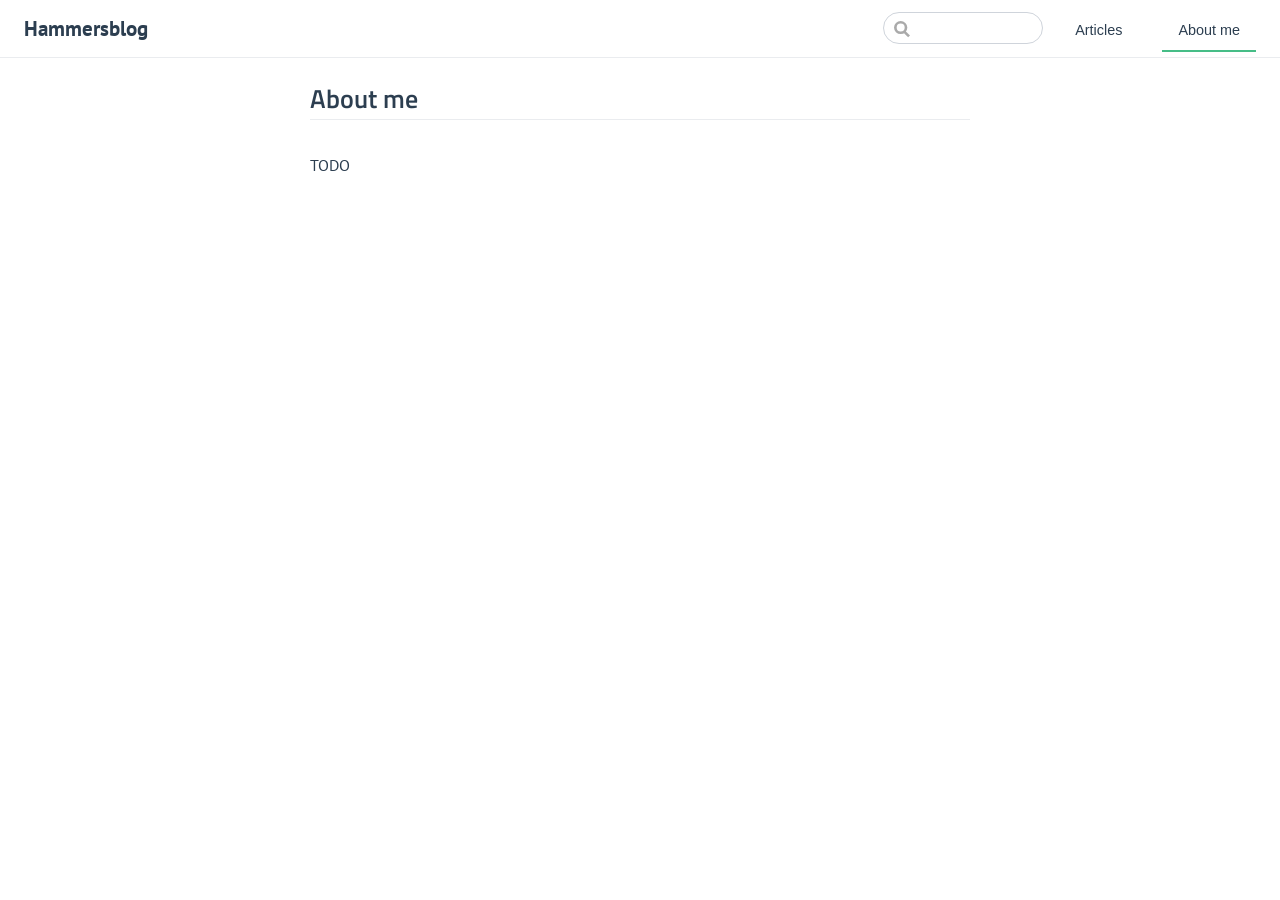
==== commit 836ed04d: "And again!!!" ====
--- a/about-me/index.html
+++ b/about-me/index.html
@@ -7,11 +7,11 @@
     <meta name="description" content="">
     
     
-    <link rel="preload" href="/assets/css/0.styles.ce280c02.css" as="style"><link rel="preload" href="/assets/js/app.5096a704.js" as="script"><link rel="preload" href="/assets/js/2.0f41e22c.js" as="script"><link rel="preload" href="/assets/js/11.7851ae2e.js" as="script"><link rel="prefetch" href="/assets/js/10.4f21469b.js"><link rel="prefetch" href="/assets/js/12.aab31566.js"><link rel="prefetch" href="/assets/js/13.537438a7.js"><link rel="prefetch" href="/assets/js/14.9b768133.js"><link rel="prefetch" href="/assets/js/15.f2e8e912.js"><link rel="prefetch" href="/assets/js/3.aa4a8bfb.js"><link rel="prefetch" href="/assets/js/4.65977037.js"><link rel="prefetch" href="/assets/js/5.1abebf21.js"><link rel="prefetch" href="/assets/js/6.00902243.js"><link rel="prefetch" href="/assets/js/7.65c74a64.js"><link rel="prefetch" href="/assets/js/8.f997d2f5.js"><link rel="prefetch" href="/assets/js/9.a022d2db.js">
-    <link rel="stylesheet" href="/assets/css/0.styles.ce280c02.css">
+    <link rel="preload" href="/assets/css/0.styles.f75875f1.css" as="style"><link rel="preload" href="/assets/js/app.7e505a9d.js" as="script"><link rel="preload" href="/assets/js/2.574cb72e.js" as="script"><link rel="preload" href="/assets/js/11.8ed7ec5f.js" as="script"><link rel="prefetch" href="/assets/js/10.6b202a95.js"><link rel="prefetch" href="/assets/js/12.837e2dd1.js"><link rel="prefetch" href="/assets/js/13.ae89cf63.js"><link rel="prefetch" href="/assets/js/14.d6cd86b0.js"><link rel="prefetch" href="/assets/js/15.708b7131.js"><link rel="prefetch" href="/assets/js/3.035a5eee.js"><link rel="prefetch" href="/assets/js/4.84e29395.js"><link rel="prefetch" href="/assets/js/5.2d1c16c0.js"><link rel="prefetch" href="/assets/js/6.39a463d6.js"><link rel="prefetch" href="/assets/js/7.e4ecbb23.js"><link rel="prefetch" href="/assets/js/8.e9e1c80e.js"><link rel="prefetch" href="/assets/js/9.18df4ee0.js">
+    <link rel="stylesheet" href="/assets/css/0.styles.f75875f1.css">
   </head>
   <body>
     <div id="app" data-server-rendered="true"><div class="theme-container no-sidebar"><header class="navbar"><div class="sidebar-button"><svg xmlns="http://www.w3.org/2000/svg" aria-hidden="true" role="img" viewBox="0 0 448 512" class="icon"><path fill="currentColor" d="M436 124H12c-6.627 0-12-5.373-12-12V80c0-6.627 5.373-12 12-12h424c6.627 0 12 5.373 12 12v32c0 6.627-5.373 12-12 12zm0 160H12c-6.627 0-12-5.373-12-12v-32c0-6.627 5.373-12 12-12h424c6.627 0 12 5.373 12 12v32c0 6.627-5.373 12-12 12zm0 160H12c-6.627 0-12-5.373-12-12v-32c0-6.627 5.373-12 12-12h424c6.627 0 12 5.373 12 12v32c0 6.627-5.373 12-12 12z"></path></svg></div> <a href="/" class="home-link router-link-active"><!----> <span class="site-name">Hammersblog</span></a> <div class="links"><div class="search-box"><input aria-label="Search" autocomplete="off" spellcheck="false" value=""> <!----></div> <nav class="nav-links can-hide"><div class="nav-item"><a href="/articles/" class="nav-link">Articles</a></div><div class="nav-item"><a href="/about-me/" class="nav-link router-link-exact-active router-link-active">About me</a></div> <!----></nav></div></header> <div class="sidebar-mask"></div> <aside class="sidebar"><nav class="nav-links"><div class="nav-item"><a href="/articles/" class="nav-link">Articles</a></div><div class="nav-item"><a href="/about-me/" class="nav-link router-link-exact-active router-link-active">About me</a></div> <!----></nav>  <!----> </aside> <main class="page"> <div class="theme-default-content content__default"><h2 id="about-me"><a href="#about-me" aria-hidden="true" class="header-anchor">#</a> About me</h2> <p>TODO</p></div> <footer class="page-edit"><!----> <!----></footer> <!----> </main></div><div class="global-ui"></div></div>
-    <script src="/assets/js/app.5096a704.js" defer></script><script src="/assets/js/2.0f41e22c.js" defer></script><script src="/assets/js/11.7851ae2e.js" defer></script>
+    <script src="/assets/js/app.7e505a9d.js" defer></script><script src="/assets/js/2.574cb72e.js" defer></script><script src="/assets/js/11.8ed7ec5f.js" defer></script>
   </body>
 </html>
--- a/assets/css/0.styles.f75875f1.css
+++ b/assets/css/0.styles.f75875f1.css
@@ -0,0 +1,8 @@
+@import url(https://fonts.googleapis.com/css?family=PT+Sans|Titillium+Web&display=swap);.no-border[data-v-637672b8]{border:none}.nav[data-v-637672b8]{border-bottom:1px solid #eaecef}.nav-item .active[data-v-637672b8]{margin-bottom:-2px;border-bottom:2px solid #46bd87}h2[data-v-637672b8]{font-size:2em}.article[data-v-637672b8]:not(last-child){margin-bottom:1.5rem}.article[data-v-637672b8]{border:1px solid #eaecef;padding-top:15px;padding-bottom:15px;border-radius:2px;position:relative;box-shadow:0 0 8px rgba(0,0,0,.1);cursor:pointer;height:100px;z-index:6;-webkit-transition:all .2s ease-in-out;transition:all .2s ease-in-out;background-position:50%;background-repeat:no-repeat}.date-tag-container[data-v-637672b8]{position:absolute;bottom:10px;left:10px}.content-tag-container[data-v-637672b8]{position:absolute;bottom:10px;right:10px}.nav-link[data-v-637672b8]{text-transform:uppercase}.no-select[data-v-637672b8]{-webkit-user-select:none;-moz-user-select:none;-ms-user-select:none;user-select:none}.col-md-12[data-v-637672b8]{width:inherit}.no-select [data-v-637672b8]{-webkit-user-select:none;-moz-user-select:none;-ms-user-select:none;user-select:none}.current-page[data-v-637672b8]{line-height:40px;font-size:25px}.page-button[data-v-637672b8]{cursor:pointer}.button-container[data-v-637672b8]{font-size:15px}.title[data-v-637672b8]{font-size:27px;font-weight:500;text-shadow:1px 1px #000}a[data-v-637672b8]:not(.show-all){text-decoration:none;color:#eaecef}.show-all[data-v-637672b8]{color:grey;font-weight:700}[data-v-637672b8]{-webkit-font-smoothing:antialiased}.article[data-v-637672b8]:hover{-webkit-transform:scale(1.01);transform:scale(1.01);-webkit-font-smoothing:subpixel-antialiased;color:#eaecef}.article>p[data-v-637672b8]{margin-bottom:4px}.row[data-v-637672b8]{width:100%}.date[data-v-637672b8]{font-size:14px;font-weight:600;color:#eaecef;margin-left:2px}.tag[data-v-637672b8]{margin-right:2px}.pointer{cursor:pointer}.article-card[data-v-3758043e]{border:1px solid #d3d3d3;border-radius:5px;padding:20px}.tag-icon[data-v-f7f35af4]{height:20px}.tag-text[data-v-f7f35af4]{font-size:14px;font-weight:200px;line-height:20px;-webkit-font-smoothing:antialiased;text-transform:uppercase;font-weight:700}.align-middle[data-v-f7f35af4]{vertical-align:middle}.align-bottom[data-v-f7f35af4]{vertical-align:bottom}
+
+/*!
+ * Bootstrap v4.3.1 (https://getbootstrap.com/)
+ * Copyright 2011-2019 The Bootstrap Authors
+ * Copyright 2011-2019 Twitter, Inc.
+ * Licensed under MIT (https://github.com/twbs/bootstrap/blob/master/LICENSE)
+ */:root{--blue:#007bff;--indigo:#6610f2;--purple:#6f42c1;--pink:#e83e8c;--red:#dc3545;--orange:#fd7e14;--yellow:#ffc107;--green:#28a745;--teal:#20c997;--cyan:#17a2b8;--white:#fff;--gray:#6c757d;--gray-dark:#343a40;--primary:#007bff;--secondary:#6c757d;--success:#28a745;--info:#17a2b8;--warning:#ffc107;--danger:#dc3545;--light:#f8f9fa;--dark:#343a40;--breakpoint-xs:0;--breakpoint-sm:576px;--breakpoint-md:768px;--breakpoint-lg:992px;--breakpoint-xl:1200px;--font-family-sans-serif:-apple-system,BlinkMacSystemFont,"Segoe UI",Roboto,"Helvetica Neue",Arial,"Noto Sans",sans-serif,"Apple Color Emoji","Segoe UI Emoji","Segoe UI Symbol","Noto Color Emoji";--font-family-monospace:SFMono-Regular,Menlo,Monaco,Consolas,"Liberation Mono","Courier New",monospace}*,:after,:before{box-sizing:border-box}html{font-family:sans-serif;line-height:1.15;-webkit-text-size-adjust:100%;-webkit-tap-highlight-color:rgba(0,0,0,0)}article,aside,figcaption,figure,footer,header,hgroup,main,nav,section{display:block}body{margin:0;font-family:-apple-system,BlinkMacSystemFont,Segoe UI,Roboto,Helvetica Neue,Arial,Noto Sans,sans-serif,Apple Color Emoji,Segoe UI Emoji,Segoe UI Symbol,Noto Color Emoji;font-size:1rem;font-weight:400;line-height:1.5;color:#212529;text-align:left;background-color:#fff}[tabindex="-1"]:focus{outline:0!important}hr{box-sizing:content-box;height:0;overflow:visible}h1,h2,h3,h4,h5,h6{margin-top:0;margin-bottom:.5rem}p{margin-top:0;margin-bottom:1rem}abbr[data-original-title],abbr[title]{text-decoration:underline;-webkit-text-decoration:underline dotted;text-decoration:underline dotted;cursor:help;border-bottom:0;-webkit-text-decoration-skip-ink:none;text-decoration-skip-ink:none}address{font-style:normal;line-height:inherit}address,dl,ol,ul{margin-bottom:1rem}dl,ol,ul{margin-top:0}ol ol,ol ul,ul ol,ul ul{margin-bottom:0}dt{font-weight:700}dd{margin-bottom:.5rem;margin-left:0}blockquote{margin:0 0 1rem}b,strong{font-weight:bolder}small{font-size:80%}sub,sup{position:relative;font-size:75%;line-height:0;vertical-align:baseline}sub{bottom:-.25em}sup{top:-.5em}a{color:#007bff;background-color:transparent}a:hover{color:#0056b3;text-decoration:underline}a:not([href]):not([tabindex]),a:not([href]):not([tabindex]):focus,a:not([href]):not([tabindex]):hover{color:inherit;text-decoration:none}a:not([href]):not([tabindex]):focus{outline:0}code,kbd,pre,samp{font-family:SFMono-Regular,Menlo,Monaco,Consolas,Liberation Mono,Courier New,monospace;font-size:1em}pre{margin-top:0;margin-bottom:1rem;overflow:auto}figure{margin:0 0 1rem}img{border-style:none}img,svg{vertical-align:middle}svg{overflow:hidden}caption{padding-top:.75rem;padding-bottom:.75rem;color:#6c757d;text-align:left;caption-side:bottom}th{text-align:inherit}label{display:inline-block;margin-bottom:.5rem}button{border-radius:0}button:focus{outline:1px dotted;outline:5px auto -webkit-focus-ring-color}button,input,optgroup,select,textarea{margin:0;font-family:inherit;font-size:inherit;line-height:inherit}button,input{overflow:visible}button,select{text-transform:none}select{word-wrap:normal}[type=button],[type=reset],[type=submit],button{-webkit-appearance:button}[type=button]:not(:disabled),[type=reset]:not(:disabled),[type=submit]:not(:disabled),button:not(:disabled){cursor:pointer}[type=button]::-moz-focus-inner,[type=reset]::-moz-focus-inner,[type=submit]::-moz-focus-inner,button::-moz-focus-inner{padding:0;border-style:none}input[type=checkbox],input[type=radio]{box-sizing:border-box;padding:0}input[type=date],input[type=datetime-local],input[type=month],input[type=time]{-webkit-appearance:listbox}textarea{overflow:auto;resize:vertical}fieldset{min-width:0;padding:0;margin:0;border:0}legend{display:block;width:100%;max-width:100%;padding:0;margin-bottom:.5rem;font-size:1.5rem;line-height:inherit;color:inherit;white-space:normal}progress{vertical-align:baseline}[type=number]::-webkit-inner-spin-button,[type=number]::-webkit-outer-spin-button{height:auto}[type=search]{outline-offset:-2px;-webkit-appearance:none}[type=search]::-webkit-search-decoration{-webkit-appearance:none}::-webkit-file-upload-button{font:inherit;-webkit-appearance:button}output{display:inline-block}summary{display:list-item;cursor:pointer}template{display:none}[hidden]{display:none!important}.h1,.h2,.h3,.h4,.h5,.h6,h1,h2,h3,h4,h5,h6{margin-bottom:.5rem;font-weight:500;line-height:1.2}.h1,h1{font-size:2.5rem}.h2,h2{font-size:2rem}.h3,h3{font-size:1.75rem}.h4,h4{font-size:1.5rem}.h5,h5{font-size:1.25rem}.h6,h6{font-size:1rem}.lead{font-size:1.25rem;font-weight:300}.display-1{font-size:6rem}.display-1,.display-2{font-weight:300;line-height:1.2}.display-2{font-size:5.5rem}.display-3{font-size:4.5rem}.display-3,.display-4{font-weight:300;line-height:1.2}.display-4{font-size:3.5rem}hr{margin-top:1rem;margin-bottom:1rem;border-top:1px solid rgba(0,0,0,.1)}.small,small{font-size:80%;font-weight:400}.mark,mark{padding:.2em;background-color:#fcf8e3}.list-inline,.list-unstyled{padding-left:0;list-style:none}.list-inline-item{display:inline-block}.list-inline-item:not(:last-child){margin-right:.5rem}.initialism{font-size:90%;text-transform:uppercase}.blockquote{margin-bottom:1rem;font-size:1.25rem}.blockquote-footer{display:block;font-size:80%;color:#6c757d}.blockquote-footer:before{content:"\2014\00A0"}.img-fluid,.img-thumbnail{max-width:100%;height:auto}.img-thumbnail{padding:.25rem;background-color:#fff;border:1px solid #dee2e6;border-radius:.25rem}.figure{display:inline-block}.figure-img{margin-bottom:.5rem;line-height:1}.figure-caption{font-size:90%;color:#6c757d}code{font-size:87.5%;color:#e83e8c;word-break:break-word}a>code{color:inherit}kbd{padding:.2rem .4rem;font-size:87.5%;color:#fff;background-color:#212529;border-radius:.2rem}kbd kbd{padding:0;font-size:100%;font-weight:700}pre{display:block;font-size:87.5%;color:#212529}pre code{font-size:inherit;color:inherit;word-break:normal}.pre-scrollable{max-height:340px;overflow-y:scroll}.container{width:100%;padding-right:15px;padding-left:15px;margin-right:auto;margin-left:auto}@media (min-width:576px){.container{max-width:540px}}@media (min-width:768px){.container{max-width:720px}}@media (min-width:992px){.container{max-width:960px}}@media (min-width:1200px){.container{max-width:1140px}}.container-fluid{width:100%;padding-right:15px;padding-left:15px;margin-right:auto;margin-left:auto}.row{display:-webkit-box;display:flex;flex-wrap:wrap;margin-right:-15px;margin-left:-15px}.no-gutters{margin-right:0;margin-left:0}.no-gutters>.col,.no-gutters>[class*=col-]{padding-right:0;padding-left:0}.col,.col-1,.col-2,.col-3,.col-4,.col-5,.col-6,.col-7,.col-8,.col-9,.col-10,.col-11,.col-12,.col-auto,.col-lg,.col-lg-1,.col-lg-2,.col-lg-3,.col-lg-4,.col-lg-5,.col-lg-6,.col-lg-7,.col-lg-8,.col-lg-9,.col-lg-10,.col-lg-11,.col-lg-12,.col-lg-auto,.col-md,.col-md-1,.col-md-2,.col-md-3,.col-md-4,.col-md-5,.col-md-6,.col-md-7,.col-md-8,.col-md-9,.col-md-10,.col-md-11,.col-md-12,.col-md-auto,.col-sm,.col-sm-1,.col-sm-2,.col-sm-3,.col-sm-4,.col-sm-5,.col-sm-6,.col-sm-7,.col-sm-8,.col-sm-9,.col-sm-10,.col-sm-11,.col-sm-12,.col-sm-auto,.col-xl,.col-xl-1,.col-xl-2,.col-xl-3,.col-xl-4,.col-xl-5,.col-xl-6,.col-xl-7,.col-xl-8,.col-xl-9,.col-xl-10,.col-xl-11,.col-xl-12,.col-xl-auto{position:relative;width:100%;padding-right:15px;padding-left:15px}.col{flex-basis:0;-webkit-box-flex:1;flex-grow:1;max-width:100%}.col-auto{flex:0 0 auto;width:auto;max-width:100%}.col-1,.col-auto{-webkit-box-flex:0}.col-1{flex:0 0 8.333333%;max-width:8.333333%}.col-2{flex:0 0 16.666667%;max-width:16.666667%}.col-2,.col-3{-webkit-box-flex:0}.col-3{flex:0 0 25%;max-width:25%}.col-4{flex:0 0 33.333333%;max-width:33.333333%}.col-4,.col-5{-webkit-box-flex:0}.col-5{flex:0 0 41.666667%;max-width:41.666667%}.col-6{flex:0 0 50%;max-width:50%}.col-6,.col-7{-webkit-box-flex:0}.col-7{flex:0 0 58.333333%;max-width:58.333333%}.col-8{flex:0 0 66.666667%;max-width:66.666667%}.col-8,.col-9{-webkit-box-flex:0}.col-9{flex:0 0 75%;max-width:75%}.col-10{flex:0 0 83.333333%;max-width:83.333333%}.col-10,.col-11{-webkit-box-flex:0}.col-11{flex:0 0 91.666667%;max-width:91.666667%}.col-12{-webkit-box-flex:0;flex:0 0 100%;max-width:100%}.order-first{-webkit-box-ordinal-group:0;order:-1}.order-last{-webkit-box-ordinal-group:14;order:13}.order-0{-webkit-box-ordinal-group:1;order:0}.order-1{-webkit-box-ordinal-group:2;order:1}.order-2{-webkit-box-ordinal-group:3;order:2}.order-3{-webkit-box-ordinal-group:4;order:3}.order-4{-webkit-box-ordinal-group:5;order:4}.order-5{-webkit-box-ordinal-group:6;order:5}.order-6{-webkit-box-ordinal-group:7;order:6}.order-7{-webkit-box-ordinal-group:8;order:7}.order-8{-webkit-box-ordinal-group:9;order:8}.order-9{-webkit-box-ordinal-group:10;order:9}.order-10{-webkit-box-ordinal-group:11;order:10}.order-11{-webkit-box-ordinal-group:12;order:11}.order-12{-webkit-box-ordinal-group:13;order:12}.offset-1{margin-left:8.333333%}.offset-2{margin-left:16.666667%}.offset-3{margin-left:25%}.offset-4{margin-left:33.333333%}.offset-5{margin-left:41.666667%}.offset-6{margin-left:50%}.offset-7{margin-left:58.333333%}.offset-8{margin-left:66.666667%}.offset-9{margin-left:75%}.offset-10{margin-left:83.333333%}.offset-11{margin-left:91.666667%}@media (min-width:576px){.col-sm{flex-basis:0;-webkit-box-flex:1;flex-grow:1;max-width:100%}.col-sm-auto{-webkit-box-flex:0;flex:0 0 auto;width:auto;max-width:100%}.col-sm-1{-webkit-box-flex:0;flex:0 0 8.333333%;max-width:8.333333%}.col-sm-2{-webkit-box-flex:0;flex:0 0 16.666667%;max-width:16.666667%}.col-sm-3{-webkit-box-flex:0;flex:0 0 25%;max-width:25%}.col-sm-4{-webkit-box-flex:0;flex:0 0 33.333333%;max-width:33.333333%}.col-sm-5{-webkit-box-flex:0;flex:0 0 41.666667%;max-width:41.666667%}.col-sm-6{-webkit-box-flex:0;flex:0 0 50%;max-width:50%}.col-sm-7{-webkit-box-flex:0;flex:0 0 58.333333%;max-width:58.333333%}.col-sm-8{-webkit-box-flex:0;flex:0 0 66.666667%;max-width:66.666667%}.col-sm-9{-webkit-box-flex:0;flex:0 0 75%;max-width:75%}.col-sm-10{-webkit-box-flex:0;flex:0 0 83.333333%;max-width:83.333333%}.col-sm-11{-webkit-box-flex:0;flex:0 0 91.666667%;max-width:91.666667%}.col-sm-12{-webkit-box-flex:0;flex:0 0 100%;max-width:100%}.order-sm-first{-webkit-box-ordinal-group:0;order:-1}.order-sm-last{-webkit-box-ordinal-group:14;order:13}.order-sm-0{-webkit-box-ordinal-group:1;order:0}.order-sm-1{-webkit-box-ordinal-group:2;order:1}.order-sm-2{-webkit-box-ordinal-group:3;order:2}.order-sm-3{-webkit-box-ordinal-group:4;order:3}.order-sm-4{-webkit-box-ordinal-group:5;order:4}.order-sm-5{-webkit-box-ordinal-group:6;order:5}.order-sm-6{-webkit-box-ordinal-group:7;order:6}.order-sm-7{-webkit-box-ordinal-group:8;order:7}.order-sm-8{-webkit-box-ordinal-group:9;order:8}.order-sm-9{-webkit-box-ordinal-group:10;order:9}.order-sm-10{-webkit-box-ordinal-group:11;order:10}.order-sm-11{-webkit-box-ordinal-group:12;order:11}.order-sm-12{-webkit-box-ordinal-group:13;order:12}.offset-sm-0{margin-left:0}.offset-sm-1{margin-left:8.333333%}.offset-sm-2{margin-left:16.666667%}.offset-sm-3{margin-left:25%}.offset-sm-4{margin-left:33.333333%}.offset-sm-5{margin-left:41.666667%}.offset-sm-6{margin-left:50%}.offset-sm-7{margin-left:58.333333%}.offset-sm-8{margin-left:66.666667%}.offset-sm-9{margin-left:75%}.offset-sm-10{margin-left:83.333333%}.offset-sm-11{margin-left:91.666667%}}@media (min-width:768px){.col-md{flex-basis:0;-webkit-box-flex:1;flex-grow:1;max-width:100%}.col-md-auto{-webkit-box-flex:0;flex:0 0 auto;width:auto;max-width:100%}.col-md-1{-webkit-box-flex:0;flex:0 0 8.333333%;max-width:8.333333%}.col-md-2{-webkit-box-flex:0;flex:0 0 16.666667%;max-width:16.666667%}.col-md-3{-webkit-box-flex:0;flex:0 0 25%;max-width:25%}.col-md-4{-webkit-box-flex:0;flex:0 0 33.333333%;max-width:33.333333%}.col-md-5{-webkit-box-flex:0;flex:0 0 41.666667%;max-width:41.666667%}.col-md-6{-webkit-box-flex:0;flex:0 0 50%;max-width:50%}.col-md-7{-webkit-box-flex:0;flex:0 0 58.333333%;max-width:58.333333%}.col-md-8{-webkit-box-flex:0;flex:0 0 66.666667%;max-width:66.666667%}.col-md-9{-webkit-box-flex:0;flex:0 0 75%;max-width:75%}.col-md-10{-webkit-box-flex:0;flex:0 0 83.333333%;max-width:83.333333%}.col-md-11{-webkit-box-flex:0;flex:0 0 91.666667%;max-width:91.666667%}.col-md-12{-webkit-box-flex:0;flex:0 0 100%;max-width:100%}.order-md-first{-webkit-box-ordinal-group:0;order:-1}.order-md-last{-webkit-box-ordinal-group:14;order:13}.order-md-0{-webkit-box-ordinal-group:1;order:0}.order-md-1{-webkit-box-ordinal-group:2;order:1}.order-md-2{-webkit-box-ordinal-group:3;order:2}.order-md-3{-webkit-box-ordinal-group:4;order:3}.order-md-4{-webkit-box-ordinal-group:5;order:4}.order-md-5{-webkit-box-ordinal-group:6;order:5}.order-md-6{-webkit-box-ordinal-group:7;order:6}.order-md-7{-webkit-box-ordinal-group:8;order:7}.order-md-8{-webkit-box-ordinal-group:9;order:8}.order-md-9{-webkit-box-ordinal-group:10;order:9}.order-md-10{-webkit-box-ordinal-group:11;order:10}.order-md-11{-webkit-box-ordinal-group:12;order:11}.order-md-12{-webkit-box-ordinal-group:13;order:12}.offset-md-0{margin-left:0}.offset-md-1{margin-left:8.333333%}.offset-md-2{margin-left:16.666667%}.offset-md-3{margin-left:25%}.offset-md-4{margin-left:33.333333%}.offset-md-5{margin-left:41.666667%}.offset-md-6{margin-left:50%}.offset-md-7{margin-left:58.333333%}.offset-md-8{margin-left:66.666667%}.offset-md-9{margin-left:75%}.offset-md-10{margin-left:83.333333%}.offset-md-11{margin-left:91.666667%}}@media (min-width:992px){.col-lg{flex-basis:0;-webkit-box-flex:1;flex-grow:1;max-width:100%}.col-lg-auto{-webkit-box-flex:0;flex:0 0 auto;width:auto;max-width:100%}.col-lg-1{-webkit-box-flex:0;flex:0 0 8.333333%;max-width:8.333333%}.col-lg-2{-webkit-box-flex:0;flex:0 0 16.666667%;max-width:16.666667%}.col-lg-3{-webkit-box-flex:0;flex:0 0 25%;max-width:25%}.col-lg-4{-webkit-box-flex:0;flex:0 0 33.333333%;max-width:33.333333%}.col-lg-5{-webkit-box-flex:0;flex:0 0 41.666667%;max-width:41.666667%}.col-lg-6{-webkit-box-flex:0;flex:0 0 50%;max-width:50%}.col-lg-7{-webkit-box-flex:0;flex:0 0 58.333333%;max-width:58.333333%}.col-lg-8{-webkit-box-flex:0;flex:0 0 66.666667%;max-width:66.666667%}.col-lg-9{-webkit-box-flex:0;flex:0 0 75%;max-width:75%}.col-lg-10{-webkit-box-flex:0;flex:0 0 83.333333%;max-width:83.333333%}.col-lg-11{-webkit-box-flex:0;flex:0 0 91.666667%;max-width:91.666667%}.col-lg-12{-webkit-box-flex:0;flex:0 0 100%;max-width:100%}.order-lg-first{-webkit-box-ordinal-group:0;order:-1}.order-lg-last{-webkit-box-ordinal-group:14;order:13}.order-lg-0{-webkit-box-ordinal-group:1;order:0}.order-lg-1{-webkit-box-ordinal-group:2;order:1}.order-lg-2{-webkit-box-ordinal-group:3;order:2}.order-lg-3{-webkit-box-ordinal-group:4;order:3}.order-lg-4{-webkit-box-ordinal-group:5;order:4}.order-lg-5{-webkit-box-ordinal-group:6;order:5}.order-lg-6{-webkit-box-ordinal-group:7;order:6}.order-lg-7{-webkit-box-ordinal-group:8;order:7}.order-lg-8{-webkit-box-ordinal-group:9;order:8}.order-lg-9{-webkit-box-ordinal-group:10;order:9}.order-lg-10{-webkit-box-ordinal-group:11;order:10}.order-lg-11{-webkit-box-ordinal-group:12;order:11}.order-lg-12{-webkit-box-ordinal-group:13;order:12}.offset-lg-0{margin-left:0}.offset-lg-1{margin-left:8.333333%}.offset-lg-2{margin-left:16.666667%}.offset-lg-3{margin-left:25%}.offset-lg-4{margin-left:33.333333%}.offset-lg-5{margin-left:41.666667%}.offset-lg-6{margin-left:50%}.offset-lg-7{margin-left:58.333333%}.offset-lg-8{margin-left:66.666667%}.offset-lg-9{margin-left:75%}.offset-lg-10{margin-left:83.333333%}.offset-lg-11{margin-left:91.666667%}}@media (min-width:1200px){.col-xl{flex-basis:0;-webkit-box-flex:1;flex-grow:1;max-width:100%}.col-xl-auto{-webkit-box-flex:0;flex:0 0 auto;width:auto;max-width:100%}.col-xl-1{-webkit-box-flex:0;flex:0 0 8.333333%;max-width:8.333333%}.col-xl-2{-webkit-box-flex:0;flex:0 0 16.666667%;max-width:16.666667%}.col-xl-3{-webkit-box-flex:0;flex:0 0 25%;max-width:25%}.col-xl-4{-webkit-box-flex:0;flex:0 0 33.333333%;max-width:33.333333%}.col-xl-5{-webkit-box-flex:0;flex:0 0 41.666667%;max-width:41.666667%}.col-xl-6{-webkit-box-flex:0;flex:0 0 50%;max-width:50%}.col-xl-7{-webkit-box-flex:0;flex:0 0 58.333333%;max-width:58.333333%}.col-xl-8{-webkit-box-flex:0;flex:0 0 66.666667%;max-width:66.666667%}.col-xl-9{-webkit-box-flex:0;flex:0 0 75%;max-width:75%}.col-xl-10{-webkit-box-flex:0;flex:0 0 83.333333%;max-width:83.333333%}.col-xl-11{-webkit-box-flex:0;flex:0 0 91.666667%;max-width:91.666667%}.col-xl-12{-webkit-box-flex:0;flex:0 0 100%;max-width:100%}.order-xl-first{-webkit-box-ordinal-group:0;order:-1}.order-xl-last{-webkit-box-ordinal-group:14;order:13}.order-xl-0{-webkit-box-ordinal-group:1;order:0}.order-xl-1{-webkit-box-ordinal-group:2;order:1}.order-xl-2{-webkit-box-ordinal-group:3;order:2}.order-xl-3{-webkit-box-ordinal-group:4;order:3}.order-xl-4{-webkit-box-ordinal-group:5;order:4}.order-xl-5{-webkit-box-ordinal-group:6;order:5}.order-xl-6{-webkit-box-ordinal-group:7;order:6}.order-xl-7{-webkit-box-ordinal-group:8;order:7}.order-xl-8{-webkit-box-ordinal-group:9;order:8}.order-xl-9{-webkit-box-ordinal-group:10;order:9}.order-xl-10{-webkit-box-ordinal-group:11;order:10}.order-xl-11{-webkit-box-ordinal-group:12;order:11}.order-xl-12{-webkit-box-ordinal-group:13;order:12}.offset-xl-0{margin-left:0}.offset-xl-1{margin-left:8.333333%}.offset-xl-2{margin-left:16.666667%}.offset-xl-3{margin-left:25%}.offset-xl-4{margin-left:33.333333%}.offset-xl-5{margin-left:41.666667%}.offset-xl-6{margin-left:50%}.offset-xl-7{margin-left:58.333333%}.offset-xl-8{margin-left:66.666667%}.offset-xl-9{margin-left:75%}.offset-xl-10{margin-left:83.333333%}.offset-xl-11{margin-left:91.666667%}}.table{width:100%;margin-bottom:1rem;color:#212529}.table td,.table th{padding:.75rem;vertical-align:top;border-top:1px solid #dee2e6}.table thead th{vertical-align:bottom;border-bottom:2px solid #dee2e6}.table tbody+tbody{border-top:2px solid #dee2e6}.table-sm td,.table-sm th{padding:.3rem}.table-bordered,.table-bordered td,.table-bordered th{border:1px solid #dee2e6}.table-bordered thead td,.table-bordered thead th{border-bottom-width:2px}.table-borderless tbody+tbody,.table-borderless td,.table-borderless th,.table-borderless thead th{border:0}.table-striped tbody tr:nth-of-type(odd){background-color:rgba(0,0,0,.05)}.table-hover tbody tr:hover{color:#212529;background-color:rgba(0,0,0,.075)}.table-primary,.table-primary>td,.table-primary>th{background-color:#b8daff}.table-primary tbody+tbody,.table-primary td,.table-primary th,.table-primary thead th{border-color:#7abaff}.table-hover .table-primary:hover,.table-hover .table-primary:hover>td,.table-hover .table-primary:hover>th{background-color:#9fcdff}.table-secondary,.table-secondary>td,.table-secondary>th{background-color:#d6d8db}.table-secondary tbody+tbody,.table-secondary td,.table-secondary th,.table-secondary thead th{border-color:#b3b7bb}.table-hover .table-secondary:hover,.table-hover .table-secondary:hover>td,.table-hover .table-secondary:hover>th{background-color:#c8cbcf}.table-success,.table-success>td,.table-success>th{background-color:#c3e6cb}.table-success tbody+tbody,.table-success td,.table-success th,.table-success thead th{border-color:#8fd19e}.table-hover .table-success:hover,.table-hover .table-success:hover>td,.table-hover .table-success:hover>th{background-color:#b1dfbb}.table-info,.table-info>td,.table-info>th{background-color:#bee5eb}.table-info tbody+tbody,.table-info td,.table-info th,.table-info thead th{border-color:#86cfda}.table-hover .table-info:hover,.table-hover .table-info:hover>td,.table-hover .table-info:hover>th{background-color:#abdde5}.table-warning,.table-warning>td,.table-warning>th{background-color:#ffeeba}.table-warning tbody+tbody,.table-warning td,.table-warning th,.table-warning thead th{border-color:#ffdf7e}.table-hover .table-warning:hover,.table-hover .table-warning:hover>td,.table-hover .table-warning:hover>th{background-color:#ffe8a1}.table-danger,.table-danger>td,.table-danger>th{background-color:#f5c6cb}.table-danger tbody+tbody,.table-danger td,.table-danger th,.table-danger thead th{border-color:#ed969e}.table-hover .table-danger:hover,.table-hover .table-danger:hover>td,.table-hover .table-danger:hover>th{background-color:#f1b0b7}.table-light,.table-light>td,.table-light>th{background-color:#fdfdfe}.table-light tbody+tbody,.table-light td,.table-light th,.table-light thead th{border-color:#fbfcfc}.table-hover .table-light:hover,.table-hover .table-light:hover>td,.table-hover .table-light:hover>th{background-color:#ececf6}.table-dark,.table-dark>td,.table-dark>th{background-color:#c6c8ca}.table-dark tbody+tbody,.table-dark td,.table-dark th,.table-dark thead th{border-color:#95999c}.table-hover .table-dark:hover,.table-hover .table-dark:hover>td,.table-hover .table-dark:hover>th{background-color:#b9bbbe}.table-active,.table-active>td,.table-active>th,.table-hover .table-active:hover,.table-hover .table-active:hover>td,.table-hover .table-active:hover>th{background-color:rgba(0,0,0,.075)}.table .thead-dark th{color:#fff;background-color:#343a40;border-color:#454d55}.table .thead-light th{color:#495057;background-color:#e9ecef;border-color:#dee2e6}.table-dark{color:#fff;background-color:#343a40}.table-dark td,.table-dark th,.table-dark thead th{border-color:#454d55}.table-dark.table-bordered{border:0}.table-dark.table-striped tbody tr:nth-of-type(odd){background-color:hsla(0,0%,100%,.05)}.table-dark.table-hover tbody tr:hover{color:#fff;background-color:hsla(0,0%,100%,.075)}@media (max-width:575.98px){.table-responsive-sm{display:block;width:100%;overflow-x:auto;-webkit-overflow-scrolling:touch}.table-responsive-sm>.table-bordered{border:0}}@media (max-width:767.98px){.table-responsive-md{display:block;width:100%;overflow-x:auto;-webkit-overflow-scrolling:touch}.table-responsive-md>.table-bordered{border:0}}@media (max-width:991.98px){.table-responsive-lg{display:block;width:100%;overflow-x:auto;-webkit-overflow-scrolling:touch}.table-responsive-lg>.table-bordered{border:0}}@media (max-width:1199.98px){.table-responsive-xl{display:block;width:100%;overflow-x:auto;-webkit-overflow-scrolling:touch}.table-responsive-xl>.table-bordered{border:0}}.table-responsive{display:block;width:100%;overflow-x:auto;-webkit-overflow-scrolling:touch}.table-responsive>.table-bordered{border:0}.form-control{display:block;width:100%;height:calc(1.5em + .75rem + 2px);padding:.375rem .75rem;font-size:1rem;font-weight:400;line-height:1.5;color:#495057;background-color:#fff;background-clip:padding-box;border:1px solid #ced4da;border-radius:.25rem;-webkit-transition:border-color .15s ease-in-out,box-shadow .15s ease-in-out;transition:border-color .15s ease-in-out,box-shadow .15s ease-in-out}@media (prefers-reduced-motion:reduce){.form-control{-webkit-transition:none;transition:none}}.form-control::-ms-expand{background-color:transparent;border:0}.form-control:focus{color:#495057;background-color:#fff;border-color:#80bdff;outline:0;box-shadow:0 0 0 .2rem rgba(0,123,255,.25)}.form-control::-webkit-input-placeholder{color:#6c757d;opacity:1}.form-control::-moz-placeholder{color:#6c757d;opacity:1}.form-control:-ms-input-placeholder{color:#6c757d;opacity:1}.form-control::-ms-input-placeholder{color:#6c757d;opacity:1}.form-control::placeholder{color:#6c757d;opacity:1}.form-control:disabled,.form-control[readonly]{background-color:#e9ecef;opacity:1}select.form-control:focus::-ms-value{color:#495057;background-color:#fff}.form-control-file,.form-control-range{display:block;width:100%}.col-form-label{padding-top:calc(.375rem + 1px);padding-bottom:calc(.375rem + 1px);margin-bottom:0;font-size:inherit;line-height:1.5}.col-form-label-lg{padding-top:calc(.5rem + 1px);padding-bottom:calc(.5rem + 1px);font-size:1.25rem;line-height:1.5}.col-form-label-sm{padding-top:calc(.25rem + 1px);padding-bottom:calc(.25rem + 1px);font-size:.875rem;line-height:1.5}.form-control-plaintext{display:block;width:100%;padding-top:.375rem;padding-bottom:.375rem;margin-bottom:0;line-height:1.5;color:#212529;background-color:transparent;border:solid transparent;border-width:1px 0}.form-control-plaintext.form-control-lg,.form-control-plaintext.form-control-sm{padding-right:0;padding-left:0}.form-control-sm{height:calc(1.5em + .5rem + 2px);padding:.25rem .5rem;font-size:.875rem;line-height:1.5;border-radius:.2rem}.form-control-lg{height:calc(1.5em + 1rem + 2px);padding:.5rem 1rem;font-size:1.25rem;line-height:1.5;border-radius:.3rem}select.form-control[multiple],select.form-control[size],textarea.form-control{height:auto}.form-group{margin-bottom:1rem}.form-text{display:block;margin-top:.25rem}.form-row{display:-webkit-box;display:flex;flex-wrap:wrap;margin-right:-5px;margin-left:-5px}.form-row>.col,.form-row>[class*=col-]{padding-right:5px;padding-left:5px}.form-check{position:relative;display:block;padding-left:1.25rem}.form-check-input{position:absolute;margin-top:.3rem;margin-left:-1.25rem}.form-check-input:disabled~.form-check-label{color:#6c757d}.form-check-label{margin-bottom:0}.form-check-inline{display:-webkit-inline-box;display:inline-flex;-webkit-box-align:center;align-items:center;padding-left:0;margin-right:.75rem}.form-check-inline .form-check-input{position:static;margin-top:0;margin-right:.3125rem;margin-left:0}.valid-feedback{display:none;width:100%;margin-top:.25rem;font-size:80%;color:#28a745}.valid-tooltip{position:absolute;top:100%;z-index:5;display:none;max-width:100%;padding:.25rem .5rem;margin-top:.1rem;font-size:.875rem;line-height:1.5;color:#fff;background-color:rgba(40,167,69,.9);border-radius:.25rem}.form-control.is-valid,.was-validated .form-control:valid{border-color:#28a745;padding-right:calc(1.5em + .75rem);background-image:url("data:image/svg+xml;charset=utf-8,%3Csvg xmlns='http://www.w3.org/2000/svg' viewBox='0 0 8 8'%3E%3Cpath fill='%2328a745' d='M2.3 6.73L.6 4.53c-.4-1.04.46-1.4 1.1-.8l1.1 1.4 3.4-3.8c.6-.63 1.6-.27 1.2.7l-4 4.6c-.43.5-.8.4-1.1.1z'/%3E%3C/svg%3E");background-repeat:no-repeat;background-position:100% calc(.375em + .1875rem);background-size:calc(.75em + .375rem) calc(.75em + .375rem)}.form-control.is-valid:focus,.was-validated .form-control:valid:focus{border-color:#28a745;box-shadow:0 0 0 .2rem rgba(40,167,69,.25)}.form-control.is-valid~.valid-feedback,.form-control.is-valid~.valid-tooltip,.was-validated .form-control:valid~.valid-feedback,.was-validated .form-control:valid~.valid-tooltip{display:block}.was-validated textarea.form-control:valid,textarea.form-control.is-valid{padding-right:calc(1.5em + .75rem);background-position:top calc(.375em + .1875rem) right calc(.375em + .1875rem)}.custom-select.is-valid,.was-validated .custom-select:valid{border-color:#28a745;padding-right:calc((3em + 2.25rem)/4 + 1.75rem);background:url("data:image/svg+xml;charset=utf-8,%3Csvg xmlns='http://www.w3.org/2000/svg' viewBox='0 0 4 5'%3E%3Cpath fill='%23343a40' d='M2 0L0 2h4zm0 5L0 3h4z'/%3E%3C/svg%3E") no-repeat right .75rem center/8px 10px,url("data:image/svg+xml;charset=utf-8,%3Csvg xmlns='http://www.w3.org/2000/svg' viewBox='0 0 8 8'%3E%3Cpath fill='%2328a745' d='M2.3 6.73L.6 4.53c-.4-1.04.46-1.4 1.1-.8l1.1 1.4 3.4-3.8c.6-.63 1.6-.27 1.2.7l-4 4.6c-.43.5-.8.4-1.1.1z'/%3E%3C/svg%3E") #fff no-repeat center right 1.75rem/calc(.75em + .375rem) calc(.75em + .375rem)}.custom-select.is-valid:focus,.was-validated .custom-select:valid:focus{border-color:#28a745;box-shadow:0 0 0 .2rem rgba(40,167,69,.25)}.custom-select.is-valid~.valid-feedback,.custom-select.is-valid~.valid-tooltip,.form-control-file.is-valid~.valid-feedback,.form-control-file.is-valid~.valid-tooltip,.was-validated .custom-select:valid~.valid-feedback,.was-validated .custom-select:valid~.valid-tooltip,.was-validated .form-control-file:valid~.valid-feedback,.was-validated .form-control-file:valid~.valid-tooltip{display:block}.form-check-input.is-valid~.form-check-label,.was-validated .form-check-input:valid~.form-check-label{color:#28a745}.form-check-input.is-valid~.valid-feedback,.form-check-input.is-valid~.valid-tooltip,.was-validated .form-check-input:valid~.valid-feedback,.was-validated .form-check-input:valid~.valid-tooltip{display:block}.custom-control-input.is-valid~.custom-control-label,.was-validated .custom-control-input:valid~.custom-control-label{color:#28a745}.custom-control-input.is-valid~.custom-control-label:before,.was-validated .custom-control-input:valid~.custom-control-label:before{border-color:#28a745}.custom-control-input.is-valid~.valid-feedback,.custom-control-input.is-valid~.valid-tooltip,.was-validated .custom-control-input:valid~.valid-feedback,.was-validated .custom-control-input:valid~.valid-tooltip{display:block}.custom-control-input.is-valid:checked~.custom-control-label:before,.was-validated .custom-control-input:valid:checked~.custom-control-label:before{border-color:#34ce57;background-color:#34ce57}.custom-control-input.is-valid:focus~.custom-control-label:before,.was-validated .custom-control-input:valid:focus~.custom-control-label:before{box-shadow:0 0 0 .2rem rgba(40,167,69,.25)}.custom-control-input.is-valid:focus:not(:checked)~.custom-control-label:before,.custom-file-input.is-valid~.custom-file-label,.was-validated .custom-control-input:valid:focus:not(:checked)~.custom-control-label:before,.was-validated .custom-file-input:valid~.custom-file-label{border-color:#28a745}.custom-file-input.is-valid~.valid-feedback,.custom-file-input.is-valid~.valid-tooltip,.was-validated .custom-file-input:valid~.valid-feedback,.was-validated .custom-file-input:valid~.valid-tooltip{display:block}.custom-file-input.is-valid:focus~.custom-file-label,.was-validated .custom-file-input:valid:focus~.custom-file-label{border-color:#28a745;box-shadow:0 0 0 .2rem rgba(40,167,69,.25)}.invalid-feedback{display:none;width:100%;margin-top:.25rem;font-size:80%;color:#dc3545}.invalid-tooltip{position:absolute;top:100%;z-index:5;display:none;max-width:100%;padding:.25rem .5rem;margin-top:.1rem;font-size:.875rem;line-height:1.5;color:#fff;background-color:rgba(220,53,69,.9);border-radius:.25rem}.form-control.is-invalid,.was-validated .form-control:invalid{border-color:#dc3545;padding-right:calc(1.5em + .75rem);background-image:url("data:image/svg+xml;charset=utf-8,%3Csvg xmlns='http://www.w3.org/2000/svg' fill='%23dc3545' viewBox='-2 -2 7 7'%3E%3Cpath stroke='%23dc3545' d='M0 0l3 3m0-3L0 3'/%3E%3Ccircle r='.5'/%3E%3Ccircle cx='3' r='.5'/%3E%3Ccircle cy='3' r='.5'/%3E%3Ccircle cx='3' cy='3' r='.5'/%3E%3C/svg%3E");background-repeat:no-repeat;background-position:100% calc(.375em + .1875rem);background-size:calc(.75em + .375rem) calc(.75em + .375rem)}.form-control.is-invalid:focus,.was-validated .form-control:invalid:focus{border-color:#dc3545;box-shadow:0 0 0 .2rem rgba(220,53,69,.25)}.form-control.is-invalid~.invalid-feedback,.form-control.is-invalid~.invalid-tooltip,.was-validated .form-control:invalid~.invalid-feedback,.was-validated .form-control:invalid~.invalid-tooltip{display:block}.was-validated textarea.form-control:invalid,textarea.form-control.is-invalid{padding-right:calc(1.5em + .75rem);background-position:top calc(.375em + .1875rem) right calc(.375em + .1875rem)}.custom-select.is-invalid,.was-validated .custom-select:invalid{border-color:#dc3545;padding-right:calc((3em + 2.25rem)/4 + 1.75rem);background:url("data:image/svg+xml;charset=utf-8,%3Csvg xmlns='http://www.w3.org/2000/svg' viewBox='0 0 4 5'%3E%3Cpath fill='%23343a40' d='M2 0L0 2h4zm0 5L0 3h4z'/%3E%3C/svg%3E") no-repeat right .75rem center/8px 10px,url("data:image/svg+xml;charset=utf-8,%3Csvg xmlns='http://www.w3.org/2000/svg' fill='%23dc3545' viewBox='-2 -2 7 7'%3E%3Cpath stroke='%23dc3545' d='M0 0l3 3m0-3L0 3'/%3E%3Ccircle r='.5'/%3E%3Ccircle cx='3' r='.5'/%3E%3Ccircle cy='3' r='.5'/%3E%3Ccircle cx='3' cy='3' r='.5'/%3E%3C/svg%3E") #fff no-repeat center right 1.75rem/calc(.75em + .375rem) calc(.75em + .375rem)}.custom-select.is-invalid:focus,.was-validated .custom-select:invalid:focus{border-color:#dc3545;box-shadow:0 0 0 .2rem rgba(220,53,69,.25)}.custom-select.is-invalid~.invalid-feedback,.custom-select.is-invalid~.invalid-tooltip,.form-control-file.is-invalid~.invalid-feedback,.form-control-file.is-invalid~.invalid-tooltip,.was-validated .custom-select:invalid~.invalid-feedback,.was-validated .custom-select:invalid~.invalid-tooltip,.was-validated .form-control-file:invalid~.invalid-feedback,.was-validated .form-control-file:invalid~.invalid-tooltip{display:block}.form-check-input.is-invalid~.form-check-label,.was-validated .form-check-input:invalid~.form-check-label{color:#dc3545}.form-check-input.is-invalid~.invalid-feedback,.form-check-input.is-invalid~.invalid-tooltip,.was-validated .form-check-input:invalid~.invalid-feedback,.was-validated .form-check-input:invalid~.invalid-tooltip{display:block}.custom-control-input.is-invalid~.custom-control-label,.was-validated .custom-control-input:invalid~.custom-control-label{color:#dc3545}.custom-control-input.is-invalid~.custom-control-label:before,.was-validated .custom-control-input:invalid~.custom-control-label:before{border-color:#dc3545}.custom-control-input.is-invalid~.invalid-feedback,.custom-control-input.is-invalid~.invalid-tooltip,.was-validated .custom-control-input:invalid~.invalid-feedback,.was-validated .custom-control-input:invalid~.invalid-tooltip{display:block}.custom-control-input.is-invalid:checked~.custom-control-label:before,.was-validated .custom-control-input:invalid:checked~.custom-control-label:before{border-color:#e4606d;background-color:#e4606d}.custom-control-input.is-invalid:focus~.custom-control-label:before,.was-validated .custom-control-input:invalid:focus~.custom-control-label:before{box-shadow:0 0 0 .2rem rgba(220,53,69,.25)}.custom-control-input.is-invalid:focus:not(:checked)~.custom-control-label:before,.custom-file-input.is-invalid~.custom-file-label,.was-validated .custom-control-input:invalid:focus:not(:checked)~.custom-control-label:before,.was-validated .custom-file-input:invalid~.custom-file-label{border-color:#dc3545}.custom-file-input.is-invalid~.invalid-feedback,.custom-file-input.is-invalid~.invalid-tooltip,.was-validated .custom-file-input:invalid~.invalid-feedback,.was-validated .custom-file-input:invalid~.invalid-tooltip{display:block}.custom-file-input.is-invalid:focus~.custom-file-label,.was-validated .custom-file-input:invalid:focus~.custom-file-label{border-color:#dc3545;box-shadow:0 0 0 .2rem rgba(220,53,69,.25)}.form-inline{display:-webkit-box;display:flex;-webkit-box-orient:horizontal;-webkit-box-direction:normal;flex-flow:row wrap;-webkit-box-align:center;align-items:center}.form-inline .form-check{width:100%}@media (min-width:576px){.form-inline label{-webkit-box-pack:center;justify-content:center}.form-inline .form-group,.form-inline label{display:-webkit-box;display:flex;-webkit-box-align:center;align-items:center;margin-bottom:0}.form-inline .form-group{-webkit-box-flex:0;flex:0 0 auto;-webkit-box-orient:horizontal;-webkit-box-direction:normal;flex-flow:row wrap}.form-inline .form-control{display:inline-block;width:auto;vertical-align:middle}.form-inline .form-control-plaintext{display:inline-block}.form-inline .custom-select,.form-inline .input-group{width:auto}.form-inline .form-check{display:-webkit-box;display:flex;-webkit-box-align:center;align-items:center;-webkit-box-pack:center;justify-content:center;width:auto;padding-left:0}.form-inline .form-check-input{position:relative;flex-shrink:0;margin-top:0;margin-right:.25rem;margin-left:0}.form-inline .custom-control{-webkit-box-align:center;align-items:center;-webkit-box-pack:center;justify-content:center}.form-inline .custom-control-label{margin-bottom:0}}.btn{display:inline-block;font-weight:400;color:#212529;text-align:center;vertical-align:middle;-webkit-user-select:none;-moz-user-select:none;-ms-user-select:none;user-select:none;background-color:transparent;border:1px solid transparent;padding:.375rem .75rem;font-size:1rem;line-height:1.5;border-radius:.25rem;-webkit-transition:color .15s ease-in-out,background-color .15s ease-in-out,border-color .15s ease-in-out,box-shadow .15s ease-in-out;transition:color .15s ease-in-out,background-color .15s ease-in-out,border-color .15s ease-in-out,box-shadow .15s ease-in-out}@media (prefers-reduced-motion:reduce){.btn{-webkit-transition:none;transition:none}}.btn:hover{color:#212529;text-decoration:none}.btn.focus,.btn:focus{outline:0;box-shadow:0 0 0 .2rem rgba(0,123,255,.25)}.btn.disabled,.btn:disabled{opacity:.65}a.btn.disabled,fieldset:disabled a.btn{pointer-events:none}.btn-primary{color:#fff;background-color:#007bff;border-color:#007bff}.btn-primary:hover{color:#fff;background-color:#0069d9;border-color:#0062cc}.btn-primary.focus,.btn-primary:focus{box-shadow:0 0 0 .2rem rgba(38,143,255,.5)}.btn-primary.disabled,.btn-primary:disabled{color:#fff;background-color:#007bff;border-color:#007bff}.btn-primary:not(:disabled):not(.disabled).active,.btn-primary:not(:disabled):not(.disabled):active,.show>.btn-primary.dropdown-toggle{color:#fff;background-color:#0062cc;border-color:#005cbf}.btn-primary:not(:disabled):not(.disabled).active:focus,.btn-primary:not(:disabled):not(.disabled):active:focus,.show>.btn-primary.dropdown-toggle:focus{box-shadow:0 0 0 .2rem rgba(38,143,255,.5)}.btn-secondary{color:#fff;background-color:#6c757d;border-color:#6c757d}.btn-secondary:hover{color:#fff;background-color:#5a6268;border-color:#545b62}.btn-secondary.focus,.btn-secondary:focus{box-shadow:0 0 0 .2rem rgba(130,138,145,.5)}.btn-secondary.disabled,.btn-secondary:disabled{color:#fff;background-color:#6c757d;border-color:#6c757d}.btn-secondary:not(:disabled):not(.disabled).active,.btn-secondary:not(:disabled):not(.disabled):active,.show>.btn-secondary.dropdown-toggle{color:#fff;background-color:#545b62;border-color:#4e555b}.btn-secondary:not(:disabled):not(.disabled).active:focus,.btn-secondary:not(:disabled):not(.disabled):active:focus,.show>.btn-secondary.dropdown-toggle:focus{box-shadow:0 0 0 .2rem rgba(130,138,145,.5)}.btn-success{color:#fff;background-color:#28a745;border-color:#28a745}.btn-success:hover{color:#fff;background-color:#218838;border-color:#1e7e34}.btn-success.focus,.btn-success:focus{box-shadow:0 0 0 .2rem rgba(72,180,97,.5)}.btn-success.disabled,.btn-success:disabled{color:#fff;background-color:#28a745;border-color:#28a745}.btn-success:not(:disabled):not(.disabled).active,.btn-success:not(:disabled):not(.disabled):active,.show>.btn-success.dropdown-toggle{color:#fff;background-color:#1e7e34;border-color:#1c7430}.btn-success:not(:disabled):not(.disabled).active:focus,.btn-success:not(:disabled):not(.disabled):active:focus,.show>.btn-success.dropdown-toggle:focus{box-shadow:0 0 0 .2rem rgba(72,180,97,.5)}.btn-info{color:#fff;background-color:#17a2b8;border-color:#17a2b8}.btn-info:hover{color:#fff;background-color:#138496;border-color:#117a8b}.btn-info.focus,.btn-info:focus{box-shadow:0 0 0 .2rem rgba(58,176,195,.5)}.btn-info.disabled,.btn-info:disabled{color:#fff;background-color:#17a2b8;border-color:#17a2b8}.btn-info:not(:disabled):not(.disabled).active,.btn-info:not(:disabled):not(.disabled):active,.show>.btn-info.dropdown-toggle{color:#fff;background-color:#117a8b;border-color:#10707f}.btn-info:not(:disabled):not(.disabled).active:focus,.btn-info:not(:disabled):not(.disabled):active:focus,.show>.btn-info.dropdown-toggle:focus{box-shadow:0 0 0 .2rem rgba(58,176,195,.5)}.btn-warning{color:#212529;background-color:#ffc107;border-color:#ffc107}.btn-warning:hover{color:#212529;background-color:#e0a800;border-color:#d39e00}.btn-warning.focus,.btn-warning:focus{box-shadow:0 0 0 .2rem rgba(222,170,12,.5)}.btn-warning.disabled,.btn-warning:disabled{color:#212529;background-color:#ffc107;border-color:#ffc107}.btn-warning:not(:disabled):not(.disabled).active,.btn-warning:not(:disabled):not(.disabled):active,.show>.btn-warning.dropdown-toggle{color:#212529;background-color:#d39e00;border-color:#c69500}.btn-warning:not(:disabled):not(.disabled).active:focus,.btn-warning:not(:disabled):not(.disabled):active:focus,.show>.btn-warning.dropdown-toggle:focus{box-shadow:0 0 0 .2rem rgba(222,170,12,.5)}.btn-danger{color:#fff;background-color:#dc3545;border-color:#dc3545}.btn-danger:hover{color:#fff;background-color:#c82333;border-color:#bd2130}.btn-danger.focus,.btn-danger:focus{box-shadow:0 0 0 .2rem rgba(225,83,97,.5)}.btn-danger.disabled,.btn-danger:disabled{color:#fff;background-color:#dc3545;border-color:#dc3545}.btn-danger:not(:disabled):not(.disabled).active,.btn-danger:not(:disabled):not(.disabled):active,.show>.btn-danger.dropdown-toggle{color:#fff;background-color:#bd2130;border-color:#b21f2d}.btn-danger:not(:disabled):not(.disabled).active:focus,.btn-danger:not(:disabled):not(.disabled):active:focus,.show>.btn-danger.dropdown-toggle:focus{box-shadow:0 0 0 .2rem rgba(225,83,97,.5)}.btn-light{color:#212529;background-color:#f8f9fa;border-color:#f8f9fa}.btn-light:hover{color:#212529;background-color:#e2e6ea;border-color:#dae0e5}.btn-light.focus,.btn-light:focus{box-shadow:0 0 0 .2rem rgba(216,217,219,.5)}.btn-light.disabled,.btn-light:disabled{color:#212529;background-color:#f8f9fa;border-color:#f8f9fa}.btn-light:not(:disabled):not(.disabled).active,.btn-light:not(:disabled):not(.disabled):active,.show>.btn-light.dropdown-toggle{color:#212529;background-color:#dae0e5;border-color:#d3d9df}.btn-light:not(:disabled):not(.disabled).active:focus,.btn-light:not(:disabled):not(.disabled):active:focus,.show>.btn-light.dropdown-toggle:focus{box-shadow:0 0 0 .2rem rgba(216,217,219,.5)}.btn-dark{color:#fff;background-color:#343a40;border-color:#343a40}.btn-dark:hover{color:#fff;background-color:#23272b;border-color:#1d2124}.btn-dark.focus,.btn-dark:focus{box-shadow:0 0 0 .2rem rgba(82,88,93,.5)}.btn-dark.disabled,.btn-dark:disabled{color:#fff;background-color:#343a40;border-color:#343a40}.btn-dark:not(:disabled):not(.disabled).active,.btn-dark:not(:disabled):not(.disabled):active,.show>.btn-dark.dropdown-toggle{color:#fff;background-color:#1d2124;border-color:#171a1d}.btn-dark:not(:disabled):not(.disabled).active:focus,.btn-dark:not(:disabled):not(.disabled):active:focus,.show>.btn-dark.dropdown-toggle:focus{box-shadow:0 0 0 .2rem rgba(82,88,93,.5)}.btn-outline-primary{color:#007bff;border-color:#007bff}.btn-outline-primary:hover{color:#fff;background-color:#007bff;border-color:#007bff}.btn-outline-primary.focus,.btn-outline-primary:focus{box-shadow:0 0 0 .2rem rgba(0,123,255,.5)}.btn-outline-primary.disabled,.btn-outline-primary:disabled{color:#007bff;background-color:transparent}.btn-outline-primary:not(:disabled):not(.disabled).active,.btn-outline-primary:not(:disabled):not(.disabled):active,.show>.btn-outline-primary.dropdown-toggle{color:#fff;background-color:#007bff;border-color:#007bff}.btn-outline-primary:not(:disabled):not(.disabled).active:focus,.btn-outline-primary:not(:disabled):not(.disabled):active:focus,.show>.btn-outline-primary.dropdown-toggle:focus{box-shadow:0 0 0 .2rem rgba(0,123,255,.5)}.btn-outline-secondary{color:#6c757d;border-color:#6c757d}.btn-outline-secondary:hover{color:#fff;background-color:#6c757d;border-color:#6c757d}.btn-outline-secondary.focus,.btn-outline-secondary:focus{box-shadow:0 0 0 .2rem rgba(108,117,125,.5)}.btn-outline-secondary.disabled,.btn-outline-secondary:disabled{color:#6c757d;background-color:transparent}.btn-outline-secondary:not(:disabled):not(.disabled).active,.btn-outline-secondary:not(:disabled):not(.disabled):active,.show>.btn-outline-secondary.dropdown-toggle{color:#fff;background-color:#6c757d;border-color:#6c757d}.btn-outline-secondary:not(:disabled):not(.disabled).active:focus,.btn-outline-secondary:not(:disabled):not(.disabled):active:focus,.show>.btn-outline-secondary.dropdown-toggle:focus{box-shadow:0 0 0 .2rem rgba(108,117,125,.5)}.btn-outline-success{color:#28a745;border-color:#28a745}.btn-outline-success:hover{color:#fff;background-color:#28a745;border-color:#28a745}.btn-outline-success.focus,.btn-outline-success:focus{box-shadow:0 0 0 .2rem rgba(40,167,69,.5)}.btn-outline-success.disabled,.btn-outline-success:disabled{color:#28a745;background-color:transparent}.btn-outline-success:not(:disabled):not(.disabled).active,.btn-outline-success:not(:disabled):not(.disabled):active,.show>.btn-outline-success.dropdown-toggle{color:#fff;background-color:#28a745;border-color:#28a745}.btn-outline-success:not(:disabled):not(.disabled).active:focus,.btn-outline-success:not(:disabled):not(.disabled):active:focus,.show>.btn-outline-success.dropdown-toggle:focus{box-shadow:0 0 0 .2rem rgba(40,167,69,.5)}.btn-outline-info{color:#17a2b8;border-color:#17a2b8}.btn-outline-info:hover{color:#fff;background-color:#17a2b8;border-color:#17a2b8}.btn-outline-info.focus,.btn-outline-info:focus{box-shadow:0 0 0 .2rem rgba(23,162,184,.5)}.btn-outline-info.disabled,.btn-outline-info:disabled{color:#17a2b8;background-color:transparent}.btn-outline-info:not(:disabled):not(.disabled).active,.btn-outline-info:not(:disabled):not(.disabled):active,.show>.btn-outline-info.dropdown-toggle{color:#fff;background-color:#17a2b8;border-color:#17a2b8}.btn-outline-info:not(:disabled):not(.disabled).active:focus,.btn-outline-info:not(:disabled):not(.disabled):active:focus,.show>.btn-outline-info.dropdown-toggle:focus{box-shadow:0 0 0 .2rem rgba(23,162,184,.5)}.btn-outline-warning{color:#ffc107;border-color:#ffc107}.btn-outline-warning:hover{color:#212529;background-color:#ffc107;border-color:#ffc107}.btn-outline-warning.focus,.btn-outline-warning:focus{box-shadow:0 0 0 .2rem rgba(255,193,7,.5)}.btn-outline-warning.disabled,.btn-outline-warning:disabled{color:#ffc107;background-color:transparent}.btn-outline-warning:not(:disabled):not(.disabled).active,.btn-outline-warning:not(:disabled):not(.disabled):active,.show>.btn-outline-warning.dropdown-toggle{color:#212529;background-color:#ffc107;border-color:#ffc107}.btn-outline-warning:not(:disabled):not(.disabled).active:focus,.btn-outline-warning:not(:disabled):not(.disabled):active:focus,.show>.btn-outline-warning.dropdown-toggle:focus{box-shadow:0 0 0 .2rem rgba(255,193,7,.5)}.btn-outline-danger{color:#dc3545;border-color:#dc3545}.btn-outline-danger:hover{color:#fff;background-color:#dc3545;border-color:#dc3545}.btn-outline-danger.focus,.btn-outline-danger:focus{box-shadow:0 0 0 .2rem rgba(220,53,69,.5)}.btn-outline-danger.disabled,.btn-outline-danger:disabled{color:#dc3545;background-color:transparent}.btn-outline-danger:not(:disabled):not(.disabled).active,.btn-outline-danger:not(:disabled):not(.disabled):active,.show>.btn-outline-danger.dropdown-toggle{color:#fff;background-color:#dc3545;border-color:#dc3545}.btn-outline-danger:not(:disabled):not(.disabled).active:focus,.btn-outline-danger:not(:disabled):not(.disabled):active:focus,.show>.btn-outline-danger.dropdown-toggle:focus{box-shadow:0 0 0 .2rem rgba(220,53,69,.5)}.btn-outline-light{color:#f8f9fa;border-color:#f8f9fa}.btn-outline-light:hover{color:#212529;background-color:#f8f9fa;border-color:#f8f9fa}.btn-outline-light.focus,.btn-outline-light:focus{box-shadow:0 0 0 .2rem rgba(248,249,250,.5)}.btn-outline-light.disabled,.btn-outline-light:disabled{color:#f8f9fa;background-color:transparent}.btn-outline-light:not(:disabled):not(.disabled).active,.btn-outline-light:not(:disabled):not(.disabled):active,.show>.btn-outline-light.dropdown-toggle{color:#212529;background-color:#f8f9fa;border-color:#f8f9fa}.btn-outline-light:not(:disabled):not(.disabled).active:focus,.btn-outline-light:not(:disabled):not(.disabled):active:focus,.show>.btn-outline-light.dropdown-toggle:focus{box-shadow:0 0 0 .2rem rgba(248,249,250,.5)}.btn-outline-dark{color:#343a40;border-color:#343a40}.btn-outline-dark:hover{color:#fff;background-color:#343a40;border-color:#343a40}.btn-outline-dark.focus,.btn-outline-dark:focus{box-shadow:0 0 0 .2rem rgba(52,58,64,.5)}.btn-outline-dark.disabled,.btn-outline-dark:disabled{color:#343a40;background-color:transparent}.btn-outline-dark:not(:disabled):not(.disabled).active,.btn-outline-dark:not(:disabled):not(.disabled):active,.show>.btn-outline-dark.dropdown-toggle{color:#fff;background-color:#343a40;border-color:#343a40}.btn-outline-dark:not(:disabled):not(.disabled).active:focus,.btn-outline-dark:not(:disabled):not(.disabled):active:focus,.show>.btn-outline-dark.dropdown-toggle:focus{box-shadow:0 0 0 .2rem rgba(52,58,64,.5)}.btn-link{font-weight:400;color:#007bff;text-decoration:none}.btn-link:hover{color:#0056b3;text-decoration:underline}.btn-link.focus,.btn-link:focus{text-decoration:underline;box-shadow:none}.btn-link.disabled,.btn-link:disabled{color:#6c757d;pointer-events:none}.btn-group-lg>.btn,.btn-lg{padding:.5rem 1rem;font-size:1.25rem;line-height:1.5;border-radius:.3rem}.btn-group-sm>.btn,.btn-sm{padding:.25rem .5rem;font-size:.875rem;line-height:1.5;border-radius:.2rem}.btn-block{display:block;width:100%}.btn-block+.btn-block{margin-top:.5rem}input[type=button].btn-block,input[type=reset].btn-block,input[type=submit].btn-block{width:100%}.fade{-webkit-transition:opacity .15s linear;transition:opacity .15s linear}@media (prefers-reduced-motion:reduce){.fade{-webkit-transition:none;transition:none}}.fade:not(.show){opacity:0}.collapse:not(.show){display:none}.collapsing{position:relative;height:0;overflow:hidden;-webkit-transition:height .35s ease;transition:height .35s ease}@media (prefers-reduced-motion:reduce){.collapsing{-webkit-transition:none;transition:none}}.dropdown,.dropleft,.dropright,.dropup{position:relative}.dropdown-toggle{white-space:nowrap}.dropdown-toggle:after{display:inline-block;margin-left:.255em;vertical-align:.255em;content:"";border-top:.3em solid;border-right:.3em solid transparent;border-bottom:0;border-left:.3em solid transparent}.dropdown-toggle:empty:after{margin-left:0}.dropdown-menu{position:absolute;top:100%;left:0;z-index:1000;display:none;float:left;min-width:10rem;padding:.5rem 0;margin:.125rem 0 0;font-size:1rem;color:#212529;text-align:left;list-style:none;background-color:#fff;background-clip:padding-box;border:1px solid rgba(0,0,0,.15);border-radius:.25rem}.dropdown-menu-left{right:auto;left:0}.dropdown-menu-right{right:0;left:auto}@media (min-width:576px){.dropdown-menu-sm-left{right:auto;left:0}.dropdown-menu-sm-right{right:0;left:auto}}@media (min-width:768px){.dropdown-menu-md-left{right:auto;left:0}.dropdown-menu-md-right{right:0;left:auto}}@media (min-width:992px){.dropdown-menu-lg-left{right:auto;left:0}.dropdown-menu-lg-right{right:0;left:auto}}@media (min-width:1200px){.dropdown-menu-xl-left{right:auto;left:0}.dropdown-menu-xl-right{right:0;left:auto}}.dropup .dropdown-menu{top:auto;bottom:100%;margin-top:0;margin-bottom:.125rem}.dropup .dropdown-toggle:after{display:inline-block;margin-left:.255em;vertical-align:.255em;content:"";border-top:0;border-right:.3em solid transparent;border-bottom:.3em solid;border-left:.3em solid transparent}.dropup .dropdown-toggle:empty:after{margin-left:0}.dropright .dropdown-menu{top:0;right:auto;left:100%;margin-top:0;margin-left:.125rem}.dropright .dropdown-toggle:after{display:inline-block;margin-left:.255em;vertical-align:.255em;content:"";border-top:.3em solid transparent;border-right:0;border-bottom:.3em solid transparent;border-left:.3em solid}.dropright .dropdown-toggle:empty:after{margin-left:0}.dropright .dropdown-toggle:after{vertical-align:0}.dropleft .dropdown-menu{top:0;right:100%;left:auto;margin-top:0;margin-right:.125rem}.dropleft .dropdown-toggle:after{display:inline-block;margin-left:.255em;vertical-align:.255em;content:"";display:none}.dropleft .dropdown-toggle:before{display:inline-block;margin-right:.255em;vertical-align:.255em;content:"";border-top:.3em solid transparent;border-right:.3em solid;border-bottom:.3em solid transparent}.dropleft .dropdown-toggle:empty:after{margin-left:0}.dropleft .dropdown-toggle:before{vertical-align:0}.dropdown-menu[x-placement^=bottom],.dropdown-menu[x-placement^=left],.dropdown-menu[x-placement^=right],.dropdown-menu[x-placement^=top]{right:auto;bottom:auto}.dropdown-divider{height:0;margin:.5rem 0;overflow:hidden;border-top:1px solid #e9ecef}.dropdown-item{display:block;width:100%;padding:.25rem 1.5rem;clear:both;font-weight:400;color:#212529;text-align:inherit;white-space:nowrap;background-color:transparent;border:0}.dropdown-item:focus,.dropdown-item:hover{color:#16181b;text-decoration:none;background-color:#f8f9fa}.dropdown-item.active,.dropdown-item:active{color:#fff;text-decoration:none;background-color:#007bff}.dropdown-item.disabled,.dropdown-item:disabled{color:#6c757d;pointer-events:none;background-color:transparent}.dropdown-menu.show{display:block}.dropdown-header{display:block;padding:.5rem 1.5rem;margin-bottom:0;font-size:.875rem;color:#6c757d;white-space:nowrap}.dropdown-item-text{display:block;padding:.25rem 1.5rem;color:#212529}.btn-group,.btn-group-vertical{position:relative;display:-webkit-inline-box;display:inline-flex;vertical-align:middle}.btn-group-vertical>.btn,.btn-group>.btn{position:relative;-webkit-box-flex:1;flex:1 1 auto}.btn-group-vertical>.btn.active,.btn-group-vertical>.btn:active,.btn-group-vertical>.btn:focus,.btn-group-vertical>.btn:hover,.btn-group>.btn.active,.btn-group>.btn:active,.btn-group>.btn:focus,.btn-group>.btn:hover{z-index:1}.btn-toolbar{display:-webkit-box;display:flex;flex-wrap:wrap;-webkit-box-pack:start;justify-content:flex-start}.btn-toolbar .input-group{width:auto}.btn-group>.btn-group:not(:first-child),.btn-group>.btn:not(:first-child){margin-left:-1px}.btn-group>.btn-group:not(:last-child)>.btn,.btn-group>.btn:not(:last-child):not(.dropdown-toggle){border-top-right-radius:0;border-bottom-right-radius:0}.btn-group>.btn-group:not(:first-child)>.btn,.btn-group>.btn:not(:first-child){border-top-left-radius:0;border-bottom-left-radius:0}.dropdown-toggle-split{padding-right:.5625rem;padding-left:.5625rem}.dropdown-toggle-split:after,.dropright .dropdown-toggle-split:after,.dropup .dropdown-toggle-split:after{margin-left:0}.dropleft .dropdown-toggle-split:before{margin-right:0}.btn-group-sm>.btn+.dropdown-toggle-split,.btn-sm+.dropdown-toggle-split{padding-right:.375rem;padding-left:.375rem}.btn-group-lg>.btn+.dropdown-toggle-split,.btn-lg+.dropdown-toggle-split{padding-right:.75rem;padding-left:.75rem}.btn-group-vertical{-webkit-box-orient:vertical;-webkit-box-direction:normal;flex-direction:column;-webkit-box-align:start;align-items:flex-start;-webkit-box-pack:center;justify-content:center}.btn-group-vertical>.btn,.btn-group-vertical>.btn-group{width:100%}.btn-group-vertical>.btn-group:not(:first-child),.btn-group-vertical>.btn:not(:first-child){margin-top:-1px}.btn-group-vertical>.btn-group:not(:last-child)>.btn,.btn-group-vertical>.btn:not(:last-child):not(.dropdown-toggle){border-bottom-right-radius:0;border-bottom-left-radius:0}.btn-group-vertical>.btn-group:not(:first-child)>.btn,.btn-group-vertical>.btn:not(:first-child){border-top-left-radius:0;border-top-right-radius:0}.btn-group-toggle>.btn,.btn-group-toggle>.btn-group>.btn{margin-bottom:0}.btn-group-toggle>.btn-group>.btn input[type=checkbox],.btn-group-toggle>.btn-group>.btn input[type=radio],.btn-group-toggle>.btn input[type=checkbox],.btn-group-toggle>.btn input[type=radio]{position:absolute;clip:rect(0,0,0,0);pointer-events:none}.input-group{position:relative;display:-webkit-box;display:flex;flex-wrap:wrap;-webkit-box-align:stretch;align-items:stretch;width:100%}.input-group>.custom-file,.input-group>.custom-select,.input-group>.form-control,.input-group>.form-control-plaintext{position:relative;-webkit-box-flex:1;flex:1 1 auto;width:1%;margin-bottom:0}.input-group>.custom-file+.custom-file,.input-group>.custom-file+.custom-select,.input-group>.custom-file+.form-control,.input-group>.custom-select+.custom-file,.input-group>.custom-select+.custom-select,.input-group>.custom-select+.form-control,.input-group>.form-control+.custom-file,.input-group>.form-control+.custom-select,.input-group>.form-control+.form-control,.input-group>.form-control-plaintext+.custom-file,.input-group>.form-control-plaintext+.custom-select,.input-group>.form-control-plaintext+.form-control{margin-left:-1px}.input-group>.custom-file .custom-file-input:focus~.custom-file-label,.input-group>.custom-select:focus,.input-group>.form-control:focus{z-index:3}.input-group>.custom-file .custom-file-input:focus{z-index:4}.input-group>.custom-select:not(:last-child),.input-group>.form-control:not(:last-child){border-top-right-radius:0;border-bottom-right-radius:0}.input-group>.custom-select:not(:first-child),.input-group>.form-control:not(:first-child){border-top-left-radius:0;border-bottom-left-radius:0}.input-group>.custom-file{display:-webkit-box;display:flex;-webkit-box-align:center;align-items:center}.input-group>.custom-file:not(:last-child) .custom-file-label,.input-group>.custom-file:not(:last-child) .custom-file-label:after{border-top-right-radius:0;border-bottom-right-radius:0}.input-group>.custom-file:not(:first-child) .custom-file-label{border-top-left-radius:0;border-bottom-left-radius:0}.input-group-append,.input-group-prepend{display:-webkit-box;display:flex}.input-group-append .btn,.input-group-prepend .btn{position:relative;z-index:2}.input-group-append .btn:focus,.input-group-prepend .btn:focus{z-index:3}.input-group-append .btn+.btn,.input-group-append .btn+.input-group-text,.input-group-append .input-group-text+.btn,.input-group-append .input-group-text+.input-group-text,.input-group-prepend .btn+.btn,.input-group-prepend .btn+.input-group-text,.input-group-prepend .input-group-text+.btn,.input-group-prepend .input-group-text+.input-group-text{margin-left:-1px}.input-group-prepend{margin-right:-1px}.input-group-append{margin-left:-1px}.input-group-text{display:-webkit-box;display:flex;-webkit-box-align:center;align-items:center;padding:.375rem .75rem;margin-bottom:0;font-size:1rem;font-weight:400;line-height:1.5;color:#495057;text-align:center;white-space:nowrap;background-color:#e9ecef;border:1px solid #ced4da;border-radius:.25rem}.input-group-text input[type=checkbox],.input-group-text input[type=radio]{margin-top:0}.input-group-lg>.custom-select,.input-group-lg>.form-control:not(textarea){height:calc(1.5em + 1rem + 2px)}.input-group-lg>.custom-select,.input-group-lg>.form-control,.input-group-lg>.input-group-append>.btn,.input-group-lg>.input-group-append>.input-group-text,.input-group-lg>.input-group-prepend>.btn,.input-group-lg>.input-group-prepend>.input-group-text{padding:.5rem 1rem;font-size:1.25rem;line-height:1.5;border-radius:.3rem}.input-group-sm>.custom-select,.input-group-sm>.form-control:not(textarea){height:calc(1.5em + .5rem + 2px)}.input-group-sm>.custom-select,.input-group-sm>.form-control,.input-group-sm>.input-group-append>.btn,.input-group-sm>.input-group-append>.input-group-text,.input-group-sm>.input-group-prepend>.btn,.input-group-sm>.input-group-prepend>.input-group-text{padding:.25rem .5rem;font-size:.875rem;line-height:1.5;border-radius:.2rem}.input-group-lg>.custom-select,.input-group-sm>.custom-select{padding-right:1.75rem}.input-group>.input-group-append:last-child>.btn:not(:last-child):not(.dropdown-toggle),.input-group>.input-group-append:last-child>.input-group-text:not(:last-child),.input-group>.input-group-append:not(:last-child)>.btn,.input-group>.input-group-append:not(:last-child)>.input-group-text,.input-group>.input-group-prepend>.btn,.input-group>.input-group-prepend>.input-group-text{border-top-right-radius:0;border-bottom-right-radius:0}.input-group>.input-group-append>.btn,.input-group>.input-group-append>.input-group-text,.input-group>.input-group-prepend:first-child>.btn:not(:first-child),.input-group>.input-group-prepend:first-child>.input-group-text:not(:first-child),.input-group>.input-group-prepend:not(:first-child)>.btn,.input-group>.input-group-prepend:not(:first-child)>.input-group-text{border-top-left-radius:0;border-bottom-left-radius:0}.custom-control{position:relative;display:block;min-height:1.5rem;padding-left:1.5rem}.custom-control-inline{display:-webkit-inline-box;display:inline-flex;margin-right:1rem}.custom-control-input{position:absolute;z-index:-1;opacity:0}.custom-control-input:checked~.custom-control-label:before{color:#fff;border-color:#007bff;background-color:#007bff}.custom-control-input:focus~.custom-control-label:before{box-shadow:0 0 0 .2rem rgba(0,123,255,.25)}.custom-control-input:focus:not(:checked)~.custom-control-label:before{border-color:#80bdff}.custom-control-input:not(:disabled):active~.custom-control-label:before{color:#fff;background-color:#b3d7ff;border-color:#b3d7ff}.custom-control-input:disabled~.custom-control-label{color:#6c757d}.custom-control-input:disabled~.custom-control-label:before{background-color:#e9ecef}.custom-control-label{position:relative;margin-bottom:0;vertical-align:top}.custom-control-label:before{pointer-events:none;background-color:#fff;border:1px solid #adb5bd}.custom-control-label:after,.custom-control-label:before{position:absolute;top:.25rem;left:-1.5rem;display:block;width:1rem;height:1rem;content:""}.custom-control-label:after{background:no-repeat 50%/50% 50%}.custom-checkbox .custom-control-label:before{border-radius:.25rem}.custom-checkbox .custom-control-input:checked~.custom-control-label:after{background-image:url("data:image/svg+xml;charset=utf-8,%3Csvg xmlns='http://www.w3.org/2000/svg' viewBox='0 0 8 8'%3E%3Cpath fill='%23fff' d='M6.564.75l-3.59 3.612-1.538-1.55L0 4.26l2.974 2.99L8 2.193z'/%3E%3C/svg%3E")}.custom-checkbox .custom-control-input:indeterminate~.custom-control-label:before{border-color:#007bff;background-color:#007bff}.custom-checkbox .custom-control-input:indeterminate~.custom-control-label:after{background-image:url("data:image/svg+xml;charset=utf-8,%3Csvg xmlns='http://www.w3.org/2000/svg' viewBox='0 0 4 4'%3E%3Cpath stroke='%23fff' d='M0 2h4'/%3E%3C/svg%3E")}.custom-checkbox .custom-control-input:disabled:checked~.custom-control-label:before{background-color:rgba(0,123,255,.5)}.custom-checkbox .custom-control-input:disabled:indeterminate~.custom-control-label:before{background-color:rgba(0,123,255,.5)}.custom-radio .custom-control-label:before{border-radius:50%}.custom-radio .custom-control-input:checked~.custom-control-label:after{background-image:url("data:image/svg+xml;charset=utf-8,%3Csvg xmlns='http://www.w3.org/2000/svg' viewBox='-4 -4 8 8'%3E%3Ccircle r='3' fill='%23fff'/%3E%3C/svg%3E")}.custom-radio .custom-control-input:disabled:checked~.custom-control-label:before{background-color:rgba(0,123,255,.5)}.custom-switch{padding-left:2.25rem}.custom-switch .custom-control-label:before{left:-2.25rem;width:1.75rem;pointer-events:all;border-radius:.5rem}.custom-switch .custom-control-label:after{top:calc(.25rem + 2px);left:calc(-2.25rem + 2px);width:calc(1rem - 4px);height:calc(1rem - 4px);background-color:#adb5bd;border-radius:.5rem;transition:background-color .15s ease-in-out,border-color .15s ease-in-out,box-shadow .15s ease-in-out,-webkit-transform .15s ease-in-out;-webkit-transition:background-color .15s ease-in-out,border-color .15s ease-in-out,box-shadow .15s ease-in-out,-webkit-transform .15s ease-in-out;transition:transform .15s ease-in-out,background-color .15s ease-in-out,border-color .15s ease-in-out,box-shadow .15s ease-in-out;transition:transform .15s ease-in-out,background-color .15s ease-in-out,border-color .15s ease-in-out,box-shadow .15s ease-in-out,-webkit-transform .15s ease-in-out}@media (prefers-reduced-motion:reduce){.custom-switch .custom-control-label:after{-webkit-transition:none;transition:none}}.custom-switch .custom-control-input:checked~.custom-control-label:after{background-color:#fff;-webkit-transform:translateX(.75rem);transform:translateX(.75rem)}.custom-switch .custom-control-input:disabled:checked~.custom-control-label:before{background-color:rgba(0,123,255,.5)}.custom-select{display:inline-block;width:100%;height:calc(1.5em + .75rem + 2px);padding:.375rem 1.75rem .375rem .75rem;font-size:1rem;font-weight:400;line-height:1.5;color:#495057;vertical-align:middle;background:url("data:image/svg+xml;charset=utf-8,%3Csvg xmlns='http://www.w3.org/2000/svg' viewBox='0 0 4 5'%3E%3Cpath fill='%23343a40' d='M2 0L0 2h4zm0 5L0 3h4z'/%3E%3C/svg%3E") no-repeat right .75rem center/8px 10px;background-color:#fff;border:1px solid #ced4da;border-radius:.25rem;-webkit-appearance:none;-moz-appearance:none;appearance:none}.custom-select:focus{border-color:#80bdff;outline:0;box-shadow:0 0 0 .2rem rgba(0,123,255,.25)}.custom-select:focus::-ms-value{color:#495057;background-color:#fff}.custom-select[multiple],.custom-select[size]:not([size="1"]){height:auto;padding-right:.75rem;background-image:none}.custom-select:disabled{color:#6c757d;background-color:#e9ecef}.custom-select::-ms-expand{display:none}.custom-select-sm{height:calc(1.5em + .5rem + 2px);padding-top:.25rem;padding-bottom:.25rem;padding-left:.5rem;font-size:.875rem}.custom-select-lg{height:calc(1.5em + 1rem + 2px);padding-top:.5rem;padding-bottom:.5rem;padding-left:1rem;font-size:1.25rem}.custom-file{display:inline-block;margin-bottom:0}.custom-file,.custom-file-input{position:relative;width:100%;height:calc(1.5em + .75rem + 2px)}.custom-file-input{z-index:2;margin:0;opacity:0}.custom-file-input:focus~.custom-file-label{border-color:#80bdff;box-shadow:0 0 0 .2rem rgba(0,123,255,.25)}.custom-file-input:disabled~.custom-file-label{background-color:#e9ecef}.custom-file-input:lang(en)~.custom-file-label:after{content:"Browse"}.custom-file-input~.custom-file-label[data-browse]:after{content:attr(data-browse)}.custom-file-label{left:0;z-index:1;height:calc(1.5em + .75rem + 2px);font-weight:400;background-color:#fff;border:1px solid #ced4da;border-radius:.25rem}.custom-file-label,.custom-file-label:after{position:absolute;top:0;right:0;padding:.375rem .75rem;line-height:1.5;color:#495057}.custom-file-label:after{bottom:0;z-index:3;display:block;height:calc(1.5em + .75rem);content:"Browse";background-color:#e9ecef;border-left:inherit;border-radius:0 .25rem .25rem 0}.custom-range{width:100%;height:1.4rem;padding:0;background-color:transparent;-webkit-appearance:none;-moz-appearance:none;appearance:none}.custom-range:focus{outline:none}.custom-range:focus::-webkit-slider-thumb{box-shadow:0 0 0 1px #fff,0 0 0 .2rem rgba(0,123,255,.25)}.custom-range:focus::-moz-range-thumb{box-shadow:0 0 0 1px #fff,0 0 0 .2rem rgba(0,123,255,.25)}.custom-range:focus::-ms-thumb{box-shadow:0 0 0 1px #fff,0 0 0 .2rem rgba(0,123,255,.25)}.custom-range::-moz-focus-outer{border:0}.custom-range::-webkit-slider-thumb{width:1rem;height:1rem;margin-top:-.25rem;background-color:#007bff;border:0;border-radius:1rem;-webkit-transition:background-color .15s ease-in-out,border-color .15s ease-in-out,box-shadow .15s ease-in-out;transition:background-color .15s ease-in-out,border-color .15s ease-in-out,box-shadow .15s ease-in-out;-webkit-appearance:none;appearance:none}@media (prefers-reduced-motion:reduce){.custom-range::-webkit-slider-thumb{-webkit-transition:none;transition:none}}.custom-range::-webkit-slider-thumb:active{background-color:#b3d7ff}.custom-range::-webkit-slider-runnable-track{width:100%;height:.5rem;color:transparent;cursor:pointer;background-color:#dee2e6;border-color:transparent;border-radius:1rem}.custom-range::-moz-range-thumb{width:1rem;height:1rem;background-color:#007bff;border:0;border-radius:1rem;-webkit-transition:background-color .15s ease-in-out,border-color .15s ease-in-out,box-shadow .15s ease-in-out;transition:background-color .15s ease-in-out,border-color .15s ease-in-out,box-shadow .15s ease-in-out;-moz-appearance:none;appearance:none}@media (prefers-reduced-motion:reduce){.custom-range::-moz-range-thumb{-webkit-transition:none;transition:none}}.custom-range::-moz-range-thumb:active{background-color:#b3d7ff}.custom-range::-moz-range-track{width:100%;height:.5rem;color:transparent;cursor:pointer;background-color:#dee2e6;border-color:transparent;border-radius:1rem}.custom-range::-ms-thumb{width:1rem;height:1rem;margin-top:0;margin-right:.2rem;margin-left:.2rem;background-color:#007bff;border:0;border-radius:1rem;-webkit-transition:background-color .15s ease-in-out,border-color .15s ease-in-out,box-shadow .15s ease-in-out;transition:background-color .15s ease-in-out,border-color .15s ease-in-out,box-shadow .15s ease-in-out;appearance:none}@media (prefers-reduced-motion:reduce){.custom-range::-ms-thumb{-webkit-transition:none;transition:none}}.custom-range::-ms-thumb:active{background-color:#b3d7ff}.custom-range::-ms-track{width:100%;height:.5rem;color:transparent;cursor:pointer;background-color:transparent;border-color:transparent;border-width:.5rem}.custom-range::-ms-fill-lower,.custom-range::-ms-fill-upper{background-color:#dee2e6;border-radius:1rem}.custom-range::-ms-fill-upper{margin-right:15px}.custom-range:disabled::-webkit-slider-thumb{background-color:#adb5bd}.custom-range:disabled::-webkit-slider-runnable-track{cursor:default}.custom-range:disabled::-moz-range-thumb{background-color:#adb5bd}.custom-range:disabled::-moz-range-track{cursor:default}.custom-range:disabled::-ms-thumb{background-color:#adb5bd}.custom-control-label:before,.custom-file-label,.custom-select{-webkit-transition:background-color .15s ease-in-out,border-color .15s ease-in-out,box-shadow .15s ease-in-out;transition:background-color .15s ease-in-out,border-color .15s ease-in-out,box-shadow .15s ease-in-out}@media (prefers-reduced-motion:reduce){.custom-control-label:before,.custom-file-label,.custom-select{-webkit-transition:none;transition:none}}.nav{display:-webkit-box;display:flex;flex-wrap:wrap;padding-left:0;margin-bottom:0;list-style:none}.nav-link{display:block;padding:.5rem 1rem}.nav-link:focus,.nav-link:hover{text-decoration:none}.nav-link.disabled{color:#6c757d;pointer-events:none;cursor:default}.nav-tabs{border-bottom:1px solid #dee2e6}.nav-tabs .nav-item{margin-bottom:-1px}.nav-tabs .nav-link{border:1px solid transparent;border-top-left-radius:.25rem;border-top-right-radius:.25rem}.nav-tabs .nav-link:focus,.nav-tabs .nav-link:hover{border-color:#e9ecef #e9ecef #dee2e6}.nav-tabs .nav-link.disabled{color:#6c757d;background-color:transparent;border-color:transparent}.nav-tabs .nav-item.show .nav-link,.nav-tabs .nav-link.active{color:#495057;background-color:#fff;border-color:#dee2e6 #dee2e6 #fff}.nav-tabs .dropdown-menu{margin-top:-1px;border-top-left-radius:0;border-top-right-radius:0}.nav-pills .nav-link{border-radius:.25rem}.nav-pills .nav-link.active,.nav-pills .show>.nav-link{color:#fff;background-color:#007bff}.nav-fill .nav-item{-webkit-box-flex:1;flex:1 1 auto;text-align:center}.nav-justified .nav-item{flex-basis:0;-webkit-box-flex:1;flex-grow:1;text-align:center}.tab-content>.tab-pane{display:none}.tab-content>.active{display:block}.navbar{position:relative;padding:.5rem 1rem}.navbar,.navbar>.container,.navbar>.container-fluid{display:-webkit-box;display:flex;flex-wrap:wrap;-webkit-box-align:center;align-items:center;-webkit-box-pack:justify;justify-content:space-between}.navbar-brand{display:inline-block;padding-top:.3125rem;padding-bottom:.3125rem;margin-right:1rem;font-size:1.25rem;line-height:inherit;white-space:nowrap}.navbar-brand:focus,.navbar-brand:hover{text-decoration:none}.navbar-nav{display:-webkit-box;display:flex;-webkit-box-orient:vertical;-webkit-box-direction:normal;flex-direction:column;padding-left:0;margin-bottom:0;list-style:none}.navbar-nav .nav-link{padding-right:0;padding-left:0}.navbar-nav .dropdown-menu{position:static;float:none}.navbar-text{display:inline-block;padding-top:.5rem;padding-bottom:.5rem}.navbar-collapse{flex-basis:100%;-webkit-box-flex:1;flex-grow:1;-webkit-box-align:center;align-items:center}.navbar-toggler{padding:.25rem .75rem;font-size:1.25rem;line-height:1;background-color:transparent;border:1px solid transparent;border-radius:.25rem}.navbar-toggler:focus,.navbar-toggler:hover{text-decoration:none}.navbar-toggler-icon{display:inline-block;width:1.5em;height:1.5em;vertical-align:middle;content:"";background:no-repeat 50%;background-size:100% 100%}@media (max-width:575.98px){.navbar-expand-sm>.container,.navbar-expand-sm>.container-fluid{padding-right:0;padding-left:0}}@media (min-width:576px){.navbar-expand-sm{flex-flow:row nowrap;-webkit-box-pack:start;justify-content:flex-start}.navbar-expand-sm,.navbar-expand-sm .navbar-nav{-webkit-box-orient:horizontal;-webkit-box-direction:normal}.navbar-expand-sm .navbar-nav{flex-direction:row}.navbar-expand-sm .navbar-nav .dropdown-menu{position:absolute}.navbar-expand-sm .navbar-nav .nav-link{padding-right:.5rem;padding-left:.5rem}.navbar-expand-sm>.container,.navbar-expand-sm>.container-fluid{flex-wrap:nowrap}.navbar-expand-sm .navbar-collapse{display:-webkit-box!important;display:flex!important;flex-basis:auto}.navbar-expand-sm .navbar-toggler{display:none}}@media (max-width:767.98px){.navbar-expand-md>.container,.navbar-expand-md>.container-fluid{padding-right:0;padding-left:0}}@media (min-width:768px){.navbar-expand-md{flex-flow:row nowrap;-webkit-box-pack:start;justify-content:flex-start}.navbar-expand-md,.navbar-expand-md .navbar-nav{-webkit-box-orient:horizontal;-webkit-box-direction:normal}.navbar-expand-md .navbar-nav{flex-direction:row}.navbar-expand-md .navbar-nav .dropdown-menu{position:absolute}.navbar-expand-md .navbar-nav .nav-link{padding-right:.5rem;padding-left:.5rem}.navbar-expand-md>.container,.navbar-expand-md>.container-fluid{flex-wrap:nowrap}.navbar-expand-md .navbar-collapse{display:-webkit-box!important;display:flex!important;flex-basis:auto}.navbar-expand-md .navbar-toggler{display:none}}@media (max-width:991.98px){.navbar-expand-lg>.container,.navbar-expand-lg>.container-fluid{padding-right:0;padding-left:0}}@media (min-width:992px){.navbar-expand-lg{flex-flow:row nowrap;-webkit-box-pack:start;justify-content:flex-start}.navbar-expand-lg,.navbar-expand-lg .navbar-nav{-webkit-box-orient:horizontal;-webkit-box-direction:normal}.navbar-expand-lg .navbar-nav{flex-direction:row}.navbar-expand-lg .navbar-nav .dropdown-menu{position:absolute}.navbar-expand-lg .navbar-nav .nav-link{padding-right:.5rem;padding-left:.5rem}.navbar-expand-lg>.container,.navbar-expand-lg>.container-fluid{flex-wrap:nowrap}.navbar-expand-lg .navbar-collapse{display:-webkit-box!important;display:flex!important;flex-basis:auto}.navbar-expand-lg .navbar-toggler{display:none}}@media (max-width:1199.98px){.navbar-expand-xl>.container,.navbar-expand-xl>.container-fluid{padding-right:0;padding-left:0}}@media (min-width:1200px){.navbar-expand-xl{flex-flow:row nowrap;-webkit-box-pack:start;justify-content:flex-start}.navbar-expand-xl,.navbar-expand-xl .navbar-nav{-webkit-box-orient:horizontal;-webkit-box-direction:normal}.navbar-expand-xl .navbar-nav{flex-direction:row}.navbar-expand-xl .navbar-nav .dropdown-menu{position:absolute}.navbar-expand-xl .navbar-nav .nav-link{padding-right:.5rem;padding-left:.5rem}.navbar-expand-xl>.container,.navbar-expand-xl>.container-fluid{flex-wrap:nowrap}.navbar-expand-xl .navbar-collapse{display:-webkit-box!important;display:flex!important;flex-basis:auto}.navbar-expand-xl .navbar-toggler{display:none}}.navbar-expand{-webkit-box-orient:horizontal;-webkit-box-direction:normal;flex-flow:row nowrap;-webkit-box-pack:start;justify-content:flex-start}.navbar-expand>.container,.navbar-expand>.container-fluid{padding-right:0;padding-left:0}.navbar-expand .navbar-nav{-webkit-box-orient:horizontal;-webkit-box-direction:normal;flex-direction:row}.navbar-expand .navbar-nav .dropdown-menu{position:absolute}.navbar-expand .navbar-nav .nav-link{padding-right:.5rem;padding-left:.5rem}.navbar-expand>.container,.navbar-expand>.container-fluid{flex-wrap:nowrap}.navbar-expand .navbar-collapse{display:-webkit-box!important;display:flex!important;flex-basis:auto}.navbar-expand .navbar-toggler{display:none}.navbar-light .navbar-brand,.navbar-light .navbar-brand:focus,.navbar-light .navbar-brand:hover{color:rgba(0,0,0,.9)}.navbar-light .navbar-nav .nav-link{color:rgba(0,0,0,.5)}.navbar-light .navbar-nav .nav-link:focus,.navbar-light .navbar-nav .nav-link:hover{color:rgba(0,0,0,.7)}.navbar-light .navbar-nav .nav-link.disabled{color:rgba(0,0,0,.3)}.navbar-light .navbar-nav .active>.nav-link,.navbar-light .navbar-nav .nav-link.active,.navbar-light .navbar-nav .nav-link.show,.navbar-light .navbar-nav .show>.nav-link{color:rgba(0,0,0,.9)}.navbar-light .navbar-toggler{color:rgba(0,0,0,.5);border-color:rgba(0,0,0,.1)}.navbar-light .navbar-toggler-icon{background-image:url("data:image/svg+xml;charset=utf-8,%3Csvg viewBox='0 0 30 30' xmlns='http://www.w3.org/2000/svg'%3E%3Cpath stroke='rgba(0, 0, 0, 0.5)' stroke-width='2' stroke-linecap='round' stroke-miterlimit='10' d='M4 7h22M4 15h22M4 23h22'/%3E%3C/svg%3E")}.navbar-light .navbar-text{color:rgba(0,0,0,.5)}.navbar-light .navbar-text a,.navbar-light .navbar-text a:focus,.navbar-light .navbar-text a:hover{color:rgba(0,0,0,.9)}.navbar-dark .navbar-brand,.navbar-dark .navbar-brand:focus,.navbar-dark .navbar-brand:hover{color:#fff}.navbar-dark .navbar-nav .nav-link{color:hsla(0,0%,100%,.5)}.navbar-dark .navbar-nav .nav-link:focus,.navbar-dark .navbar-nav .nav-link:hover{color:hsla(0,0%,100%,.75)}.navbar-dark .navbar-nav .nav-link.disabled{color:hsla(0,0%,100%,.25)}.navbar-dark .navbar-nav .active>.nav-link,.navbar-dark .navbar-nav .nav-link.active,.navbar-dark .navbar-nav .nav-link.show,.navbar-dark .navbar-nav .show>.nav-link{color:#fff}.navbar-dark .navbar-toggler{color:hsla(0,0%,100%,.5);border-color:hsla(0,0%,100%,.1)}.navbar-dark .navbar-toggler-icon{background-image:url("data:image/svg+xml;charset=utf-8,%3Csvg viewBox='0 0 30 30' xmlns='http://www.w3.org/2000/svg'%3E%3Cpath stroke='rgba(255, 255, 255, 0.5)' stroke-width='2' stroke-linecap='round' stroke-miterlimit='10' d='M4 7h22M4 15h22M4 23h22'/%3E%3C/svg%3E")}.navbar-dark .navbar-text{color:hsla(0,0%,100%,.5)}.navbar-dark .navbar-text a,.navbar-dark .navbar-text a:focus,.navbar-dark .navbar-text a:hover{color:#fff}.card{position:relative;display:-webkit-box;display:flex;-webkit-box-orient:vertical;-webkit-box-direction:normal;flex-direction:column;min-width:0;word-wrap:break-word;background-color:#fff;background-clip:border-box;border:1px solid rgba(0,0,0,.125);border-radius:.25rem}.card>hr{margin-right:0;margin-left:0}.card>.list-group:first-child .list-group-item:first-child{border-top-left-radius:.25rem;border-top-right-radius:.25rem}.card>.list-group:last-child .list-group-item:last-child{border-bottom-right-radius:.25rem;border-bottom-left-radius:.25rem}.card-body{-webkit-box-flex:1;flex:1 1 auto;padding:1.25rem}.card-title{margin-bottom:.75rem}.card-subtitle{margin-top:-.375rem}.card-subtitle,.card-text:last-child{margin-bottom:0}.card-link:hover{text-decoration:none}.card-link+.card-link{margin-left:1.25rem}.card-header{padding:.75rem 1.25rem;margin-bottom:0;background-color:rgba(0,0,0,.03);border-bottom:1px solid rgba(0,0,0,.125)}.card-header:first-child{border-radius:calc(.25rem - 1px) calc(.25rem - 1px) 0 0}.card-header+.list-group .list-group-item:first-child{border-top:0}.card-footer{padding:.75rem 1.25rem;background-color:rgba(0,0,0,.03);border-top:1px solid rgba(0,0,0,.125)}.card-footer:last-child{border-radius:0 0 calc(.25rem - 1px) calc(.25rem - 1px)}.card-header-tabs{margin-bottom:-.75rem;border-bottom:0}.card-header-pills,.card-header-tabs{margin-right:-.625rem;margin-left:-.625rem}.card-img-overlay{position:absolute;top:0;right:0;bottom:0;left:0;padding:1.25rem}.card-img{width:100%;border-radius:calc(.25rem - 1px)}.card-img-top{width:100%;border-top-left-radius:calc(.25rem - 1px);border-top-right-radius:calc(.25rem - 1px)}.card-img-bottom{width:100%;border-bottom-right-radius:calc(.25rem - 1px);border-bottom-left-radius:calc(.25rem - 1px)}.card-deck{display:-webkit-box;display:flex;-webkit-box-orient:vertical;-webkit-box-direction:normal;flex-direction:column}.card-deck .card{margin-bottom:15px}@media (min-width:576px){.card-deck{-webkit-box-orient:horizontal;flex-flow:row wrap;margin-right:-15px;margin-left:-15px}.card-deck,.card-deck .card{-webkit-box-direction:normal}.card-deck .card{display:-webkit-box;display:flex;-webkit-box-flex:1;flex:1 0 0%;-webkit-box-orient:vertical;flex-direction:column;margin-right:15px;margin-bottom:0;margin-left:15px}}.card-group{display:-webkit-box;display:flex;-webkit-box-orient:vertical;-webkit-box-direction:normal;flex-direction:column}.card-group>.card{margin-bottom:15px}@media (min-width:576px){.card-group{-webkit-box-orient:horizontal;-webkit-box-direction:normal;flex-flow:row wrap}.card-group>.card{-webkit-box-flex:1;flex:1 0 0%;margin-bottom:0}.card-group>.card+.card{margin-left:0;border-left:0}.card-group>.card:not(:last-child){border-top-right-radius:0;border-bottom-right-radius:0}.card-group>.card:not(:last-child) .card-header,.card-group>.card:not(:last-child) .card-img-top{border-top-right-radius:0}.card-group>.card:not(:last-child) .card-footer,.card-group>.card:not(:last-child) .card-img-bottom{border-bottom-right-radius:0}.card-group>.card:not(:first-child){border-top-left-radius:0;border-bottom-left-radius:0}.card-group>.card:not(:first-child) .card-header,.card-group>.card:not(:first-child) .card-img-top{border-top-left-radius:0}.card-group>.card:not(:first-child) .card-footer,.card-group>.card:not(:first-child) .card-img-bottom{border-bottom-left-radius:0}}.card-columns .card{margin-bottom:.75rem}@media (min-width:576px){.card-columns{-webkit-column-count:3;-moz-column-count:3;column-count:3;-webkit-column-gap:1.25rem;-moz-column-gap:1.25rem;column-gap:1.25rem;orphans:1;widows:1}.card-columns .card{display:inline-block;width:100%}}.accordion>.card{overflow:hidden}.accordion>.card:not(:first-of-type) .card-header:first-child{border-radius:0}.accordion>.card:not(:first-of-type):not(:last-of-type){border-bottom:0;border-radius:0}.accordion>.card:first-of-type{border-bottom:0;border-bottom-right-radius:0;border-bottom-left-radius:0}.accordion>.card:last-of-type{border-top-left-radius:0;border-top-right-radius:0}.accordion>.card .card-header{margin-bottom:-1px}.breadcrumb{display:-webkit-box;display:flex;flex-wrap:wrap;padding:.75rem 1rem;margin-bottom:1rem;list-style:none;background-color:#e9ecef;border-radius:.25rem}.breadcrumb-item+.breadcrumb-item{padding-left:.5rem}.breadcrumb-item+.breadcrumb-item:before{display:inline-block;padding-right:.5rem;color:#6c757d;content:"/"}.breadcrumb-item+.breadcrumb-item:hover:before{text-decoration:underline;text-decoration:none}.breadcrumb-item.active{color:#6c757d}.pagination{display:-webkit-box;display:flex;padding-left:0;list-style:none;border-radius:.25rem}.page-link{position:relative;display:block;padding:.5rem .75rem;margin-left:-1px;line-height:1.25;color:#007bff;background-color:#fff;border:1px solid #dee2e6}.page-link:hover{z-index:2;color:#0056b3;text-decoration:none;background-color:#e9ecef;border-color:#dee2e6}.page-link:focus{z-index:2;outline:0;box-shadow:0 0 0 .2rem rgba(0,123,255,.25)}.page-item:first-child .page-link{margin-left:0;border-top-left-radius:.25rem;border-bottom-left-radius:.25rem}.page-item:last-child .page-link{border-top-right-radius:.25rem;border-bottom-right-radius:.25rem}.page-item.active .page-link{z-index:1;color:#fff;background-color:#007bff;border-color:#007bff}.page-item.disabled .page-link{color:#6c757d;pointer-events:none;cursor:auto;background-color:#fff;border-color:#dee2e6}.pagination-lg .page-link{padding:.75rem 1.5rem;font-size:1.25rem;line-height:1.5}.pagination-lg .page-item:first-child .page-link{border-top-left-radius:.3rem;border-bottom-left-radius:.3rem}.pagination-lg .page-item:last-child .page-link{border-top-right-radius:.3rem;border-bottom-right-radius:.3rem}.pagination-sm .page-link{padding:.25rem .5rem;font-size:.875rem;line-height:1.5}.pagination-sm .page-item:first-child .page-link{border-top-left-radius:.2rem;border-bottom-left-radius:.2rem}.pagination-sm .page-item:last-child .page-link{border-top-right-radius:.2rem;border-bottom-right-radius:.2rem}.badge{display:inline-block;padding:.25em .4em;font-size:75%;font-weight:700;line-height:1;text-align:center;white-space:nowrap;vertical-align:baseline;border-radius:.25rem;-webkit-transition:color .15s ease-in-out,background-color .15s ease-in-out,border-color .15s ease-in-out,box-shadow .15s ease-in-out;transition:color .15s ease-in-out,background-color .15s ease-in-out,border-color .15s ease-in-out,box-shadow .15s ease-in-out}@media (prefers-reduced-motion:reduce){.badge{-webkit-transition:none;transition:none}}a.badge:focus,a.badge:hover{text-decoration:none}.badge:empty{display:none}.btn .badge{position:relative;top:-1px}.badge-pill{padding-right:.6em;padding-left:.6em;border-radius:10rem}.badge-primary{color:#fff;background-color:#007bff}a.badge-primary:focus,a.badge-primary:hover{color:#fff;background-color:#0062cc}a.badge-primary.focus,a.badge-primary:focus{outline:0;box-shadow:0 0 0 .2rem rgba(0,123,255,.5)}.badge-secondary{color:#fff;background-color:#6c757d}a.badge-secondary:focus,a.badge-secondary:hover{color:#fff;background-color:#545b62}a.badge-secondary.focus,a.badge-secondary:focus{outline:0;box-shadow:0 0 0 .2rem rgba(108,117,125,.5)}.badge-success{color:#fff;background-color:#28a745}a.badge-success:focus,a.badge-success:hover{color:#fff;background-color:#1e7e34}a.badge-success.focus,a.badge-success:focus{outline:0;box-shadow:0 0 0 .2rem rgba(40,167,69,.5)}.badge-info{color:#fff;background-color:#17a2b8}a.badge-info:focus,a.badge-info:hover{color:#fff;background-color:#117a8b}a.badge-info.focus,a.badge-info:focus{outline:0;box-shadow:0 0 0 .2rem rgba(23,162,184,.5)}.badge-warning{color:#212529;background-color:#ffc107}a.badge-warning:focus,a.badge-warning:hover{color:#212529;background-color:#d39e00}a.badge-warning.focus,a.badge-warning:focus{outline:0;box-shadow:0 0 0 .2rem rgba(255,193,7,.5)}.badge-danger{color:#fff;background-color:#dc3545}a.badge-danger:focus,a.badge-danger:hover{color:#fff;background-color:#bd2130}a.badge-danger.focus,a.badge-danger:focus{outline:0;box-shadow:0 0 0 .2rem rgba(220,53,69,.5)}.badge-light{color:#212529;background-color:#f8f9fa}a.badge-light:focus,a.badge-light:hover{color:#212529;background-color:#dae0e5}a.badge-light.focus,a.badge-light:focus{outline:0;box-shadow:0 0 0 .2rem rgba(248,249,250,.5)}.badge-dark{color:#fff;background-color:#343a40}a.badge-dark:focus,a.badge-dark:hover{color:#fff;background-color:#1d2124}a.badge-dark.focus,a.badge-dark:focus{outline:0;box-shadow:0 0 0 .2rem rgba(52,58,64,.5)}.jumbotron{padding:2rem 1rem;margin-bottom:2rem;background-color:#e9ecef;border-radius:.3rem}@media (min-width:576px){.jumbotron{padding:4rem 2rem}}.jumbotron-fluid{padding-right:0;padding-left:0;border-radius:0}.alert{position:relative;padding:.75rem 1.25rem;margin-bottom:1rem;border:1px solid transparent;border-radius:.25rem}.alert-heading{color:inherit}.alert-link{font-weight:700}.alert-dismissible{padding-right:4rem}.alert-dismissible .close{position:absolute;top:0;right:0;padding:.75rem 1.25rem;color:inherit}.alert-primary{color:#004085;background-color:#cce5ff;border-color:#b8daff}.alert-primary hr{border-top-color:#9fcdff}.alert-primary .alert-link{color:#002752}.alert-secondary{color:#383d41;background-color:#e2e3e5;border-color:#d6d8db}.alert-secondary hr{border-top-color:#c8cbcf}.alert-secondary .alert-link{color:#202326}.alert-success{color:#155724;background-color:#d4edda;border-color:#c3e6cb}.alert-success hr{border-top-color:#b1dfbb}.alert-success .alert-link{color:#0b2e13}.alert-info{color:#0c5460;background-color:#d1ecf1;border-color:#bee5eb}.alert-info hr{border-top-color:#abdde5}.alert-info .alert-link{color:#062c33}.alert-warning{color:#856404;background-color:#fff3cd;border-color:#ffeeba}.alert-warning hr{border-top-color:#ffe8a1}.alert-warning .alert-link{color:#533f03}.alert-danger{color:#721c24;background-color:#f8d7da;border-color:#f5c6cb}.alert-danger hr{border-top-color:#f1b0b7}.alert-danger .alert-link{color:#491217}.alert-light{color:#818182;background-color:#fefefe;border-color:#fdfdfe}.alert-light hr{border-top-color:#ececf6}.alert-light .alert-link{color:#686868}.alert-dark{color:#1b1e21;background-color:#d6d8d9;border-color:#c6c8ca}.alert-dark hr{border-top-color:#b9bbbe}.alert-dark .alert-link{color:#040505}@-webkit-keyframes progress-bar-stripes{0%{background-position:1rem 0}to{background-position:0 0}}@keyframes progress-bar-stripes{0%{background-position:1rem 0}to{background-position:0 0}}.progress{height:1rem;overflow:hidden;font-size:.75rem;background-color:#e9ecef;border-radius:.25rem}.progress,.progress-bar{display:-webkit-box;display:flex}.progress-bar{-webkit-box-orient:vertical;-webkit-box-direction:normal;flex-direction:column;-webkit-box-pack:center;justify-content:center;color:#fff;text-align:center;white-space:nowrap;background-color:#007bff;-webkit-transition:width .6s ease;transition:width .6s ease}@media (prefers-reduced-motion:reduce){.progress-bar{-webkit-transition:none;transition:none}}.progress-bar-striped{background-image:linear-gradient(45deg,hsla(0,0%,100%,.15) 25%,transparent 0,transparent 50%,hsla(0,0%,100%,.15) 0,hsla(0,0%,100%,.15) 75%,transparent 0,transparent);background-size:1rem 1rem}.progress-bar-animated{-webkit-animation:progress-bar-stripes 1s linear infinite;animation:progress-bar-stripes 1s linear infinite}@media (prefers-reduced-motion:reduce){.progress-bar-animated{-webkit-animation:none;animation:none}}.media{display:-webkit-box;display:flex;-webkit-box-align:start;align-items:flex-start}.media-body{-webkit-box-flex:1;flex:1}.list-group{display:-webkit-box;display:flex;-webkit-box-orient:vertical;-webkit-box-direction:normal;flex-direction:column;padding-left:0;margin-bottom:0}.list-group-item-action{width:100%;color:#495057;text-align:inherit}.list-group-item-action:focus,.list-group-item-action:hover{z-index:1;color:#495057;text-decoration:none;background-color:#f8f9fa}.list-group-item-action:active{color:#212529;background-color:#e9ecef}.list-group-item{position:relative;display:block;padding:.75rem 1.25rem;margin-bottom:-1px;background-color:#fff;border:1px solid rgba(0,0,0,.125)}.list-group-item:first-child{border-top-left-radius:.25rem;border-top-right-radius:.25rem}.list-group-item:last-child{margin-bottom:0;border-bottom-right-radius:.25rem;border-bottom-left-radius:.25rem}.list-group-item.disabled,.list-group-item:disabled{color:#6c757d;pointer-events:none;background-color:#fff}.list-group-item.active{z-index:2;color:#fff;background-color:#007bff;border-color:#007bff}.list-group-horizontal{-webkit-box-orient:horizontal;-webkit-box-direction:normal;flex-direction:row}.list-group-horizontal .list-group-item{margin-right:-1px;margin-bottom:0}.list-group-horizontal .list-group-item:first-child{border-top-left-radius:.25rem;border-bottom-left-radius:.25rem;border-top-right-radius:0}.list-group-horizontal .list-group-item:last-child{margin-right:0;border-top-right-radius:.25rem;border-bottom-right-radius:.25rem;border-bottom-left-radius:0}@media (min-width:576px){.list-group-horizontal-sm{-webkit-box-orient:horizontal;-webkit-box-direction:normal;flex-direction:row}.list-group-horizontal-sm .list-group-item{margin-right:-1px;margin-bottom:0}.list-group-horizontal-sm .list-group-item:first-child{border-top-left-radius:.25rem;border-bottom-left-radius:.25rem;border-top-right-radius:0}.list-group-horizontal-sm .list-group-item:last-child{margin-right:0;border-top-right-radius:.25rem;border-bottom-right-radius:.25rem;border-bottom-left-radius:0}}@media (min-width:768px){.list-group-horizontal-md{-webkit-box-orient:horizontal;-webkit-box-direction:normal;flex-direction:row}.list-group-horizontal-md .list-group-item{margin-right:-1px;margin-bottom:0}.list-group-horizontal-md .list-group-item:first-child{border-top-left-radius:.25rem;border-bottom-left-radius:.25rem;border-top-right-radius:0}.list-group-horizontal-md .list-group-item:last-child{margin-right:0;border-top-right-radius:.25rem;border-bottom-right-radius:.25rem;border-bottom-left-radius:0}}@media (min-width:992px){.list-group-horizontal-lg{-webkit-box-orient:horizontal;-webkit-box-direction:normal;flex-direction:row}.list-group-horizontal-lg .list-group-item{margin-right:-1px;margin-bottom:0}.list-group-horizontal-lg .list-group-item:first-child{border-top-left-radius:.25rem;border-bottom-left-radius:.25rem;border-top-right-radius:0}.list-group-horizontal-lg .list-group-item:last-child{margin-right:0;border-top-right-radius:.25rem;border-bottom-right-radius:.25rem;border-bottom-left-radius:0}}@media (min-width:1200px){.list-group-horizontal-xl{-webkit-box-orient:horizontal;-webkit-box-direction:normal;flex-direction:row}.list-group-horizontal-xl .list-group-item{margin-right:-1px;margin-bottom:0}.list-group-horizontal-xl .list-group-item:first-child{border-top-left-radius:.25rem;border-bottom-left-radius:.25rem;border-top-right-radius:0}.list-group-horizontal-xl .list-group-item:last-child{margin-right:0;border-top-right-radius:.25rem;border-bottom-right-radius:.25rem;border-bottom-left-radius:0}}.list-group-flush .list-group-item{border-right:0;border-left:0;border-radius:0}.list-group-flush .list-group-item:last-child{margin-bottom:-1px}.list-group-flush:first-child .list-group-item:first-child{border-top:0}.list-group-flush:last-child .list-group-item:last-child{margin-bottom:0;border-bottom:0}.list-group-item-primary{color:#004085;background-color:#b8daff}.list-group-item-primary.list-group-item-action:focus,.list-group-item-primary.list-group-item-action:hover{color:#004085;background-color:#9fcdff}.list-group-item-primary.list-group-item-action.active{color:#fff;background-color:#004085;border-color:#004085}.list-group-item-secondary{color:#383d41;background-color:#d6d8db}.list-group-item-secondary.list-group-item-action:focus,.list-group-item-secondary.list-group-item-action:hover{color:#383d41;background-color:#c8cbcf}.list-group-item-secondary.list-group-item-action.active{color:#fff;background-color:#383d41;border-color:#383d41}.list-group-item-success{color:#155724;background-color:#c3e6cb}.list-group-item-success.list-group-item-action:focus,.list-group-item-success.list-group-item-action:hover{color:#155724;background-color:#b1dfbb}.list-group-item-success.list-group-item-action.active{color:#fff;background-color:#155724;border-color:#155724}.list-group-item-info{color:#0c5460;background-color:#bee5eb}.list-group-item-info.list-group-item-action:focus,.list-group-item-info.list-group-item-action:hover{color:#0c5460;background-color:#abdde5}.list-group-item-info.list-group-item-action.active{color:#fff;background-color:#0c5460;border-color:#0c5460}.list-group-item-warning{color:#856404;background-color:#ffeeba}.list-group-item-warning.list-group-item-action:focus,.list-group-item-warning.list-group-item-action:hover{color:#856404;background-color:#ffe8a1}.list-group-item-warning.list-group-item-action.active{color:#fff;background-color:#856404;border-color:#856404}.list-group-item-danger{color:#721c24;background-color:#f5c6cb}.list-group-item-danger.list-group-item-action:focus,.list-group-item-danger.list-group-item-action:hover{color:#721c24;background-color:#f1b0b7}.list-group-item-danger.list-group-item-action.active{color:#fff;background-color:#721c24;border-color:#721c24}.list-group-item-light{color:#818182;background-color:#fdfdfe}.list-group-item-light.list-group-item-action:focus,.list-group-item-light.list-group-item-action:hover{color:#818182;background-color:#ececf6}.list-group-item-light.list-group-item-action.active{color:#fff;background-color:#818182;border-color:#818182}.list-group-item-dark{color:#1b1e21;background-color:#c6c8ca}.list-group-item-dark.list-group-item-action:focus,.list-group-item-dark.list-group-item-action:hover{color:#1b1e21;background-color:#b9bbbe}.list-group-item-dark.list-group-item-action.active{color:#fff;background-color:#1b1e21;border-color:#1b1e21}.close{float:right;font-size:1.5rem;font-weight:700;line-height:1;color:#000;text-shadow:0 1px 0 #fff;opacity:.5}.close:hover{color:#000;text-decoration:none}.close:not(:disabled):not(.disabled):focus,.close:not(:disabled):not(.disabled):hover{opacity:.75}button.close{padding:0;background-color:transparent;border:0;-webkit-appearance:none;-moz-appearance:none;appearance:none}a.close.disabled{pointer-events:none}.toast{max-width:350px;overflow:hidden;font-size:.875rem;background-color:hsla(0,0%,100%,.85);background-clip:padding-box;border:1px solid rgba(0,0,0,.1);box-shadow:0 .25rem .75rem rgba(0,0,0,.1);-webkit-backdrop-filter:blur(10px);backdrop-filter:blur(10px);opacity:0;border-radius:.25rem}.toast:not(:last-child){margin-bottom:.75rem}.toast.showing{opacity:1}.toast.show{display:block;opacity:1}.toast.hide{display:none}.toast-header{display:-webkit-box;display:flex;-webkit-box-align:center;align-items:center;padding:.25rem .75rem;color:#6c757d;background-color:hsla(0,0%,100%,.85);background-clip:padding-box;border-bottom:1px solid rgba(0,0,0,.05)}.toast-body{padding:.75rem}.modal-open{overflow:hidden}.modal-open .modal{overflow-x:hidden;overflow-y:auto}.modal{position:fixed;top:0;left:0;z-index:1050;display:none;width:100%;height:100%;overflow:hidden;outline:0}.modal-dialog{position:relative;width:auto;margin:.5rem;pointer-events:none}.modal.fade .modal-dialog{transition:-webkit-transform .3s ease-out;-webkit-transition:-webkit-transform .3s ease-out;transition:transform .3s ease-out;transition:transform .3s ease-out,-webkit-transform .3s ease-out;-webkit-transform:translateY(-50px);transform:translateY(-50px)}@media (prefers-reduced-motion:reduce){.modal.fade .modal-dialog{-webkit-transition:none;transition:none}}.modal.show .modal-dialog{-webkit-transform:none;transform:none}.modal-dialog-scrollable{display:-webkit-box;display:flex;max-height:calc(100% - 1rem)}.modal-dialog-scrollable .modal-content{max-height:calc(100vh - 1rem);overflow:hidden}.modal-dialog-scrollable .modal-footer,.modal-dialog-scrollable .modal-header{flex-shrink:0}.modal-dialog-scrollable .modal-body{overflow-y:auto}.modal-dialog-centered{display:-webkit-box;display:flex;-webkit-box-align:center;align-items:center;min-height:calc(100% - 1rem)}.modal-dialog-centered:before{display:block;height:calc(100vh - 1rem);content:""}.modal-dialog-centered.modal-dialog-scrollable{-webkit-box-orient:vertical;-webkit-box-direction:normal;flex-direction:column;-webkit-box-pack:center;justify-content:center;height:100%}.modal-dialog-centered.modal-dialog-scrollable .modal-content{max-height:none}.modal-dialog-centered.modal-dialog-scrollable:before{content:none}.modal-content{position:relative;display:-webkit-box;display:flex;-webkit-box-orient:vertical;-webkit-box-direction:normal;flex-direction:column;width:100%;pointer-events:auto;background-color:#fff;background-clip:padding-box;border:1px solid rgba(0,0,0,.2);border-radius:.3rem;outline:0}.modal-backdrop{position:fixed;top:0;left:0;z-index:1040;width:100vw;height:100vh;background-color:#000}.modal-backdrop.fade{opacity:0}.modal-backdrop.show{opacity:.5}.modal-header{display:-webkit-box;display:flex;-webkit-box-align:start;align-items:flex-start;-webkit-box-pack:justify;justify-content:space-between;padding:1rem;border-bottom:1px solid #dee2e6;border-top-left-radius:.3rem;border-top-right-radius:.3rem}.modal-header .close{padding:1rem;margin:-1rem -1rem -1rem auto}.modal-title{margin-bottom:0;line-height:1.5}.modal-body{position:relative;-webkit-box-flex:1;flex:1 1 auto;padding:1rem}.modal-footer{display:-webkit-box;display:flex;-webkit-box-align:center;align-items:center;-webkit-box-pack:end;justify-content:flex-end;padding:1rem;border-top:1px solid #dee2e6;border-bottom-right-radius:.3rem;border-bottom-left-radius:.3rem}.modal-footer>:not(:first-child){margin-left:.25rem}.modal-footer>:not(:last-child){margin-right:.25rem}.modal-scrollbar-measure{position:absolute;top:-9999px;width:50px;height:50px;overflow:scroll}@media (min-width:576px){.modal-dialog{max-width:500px;margin:1.75rem auto}.modal-dialog-scrollable{max-height:calc(100% - 3.5rem)}.modal-dialog-scrollable .modal-content{max-height:calc(100vh - 3.5rem)}.modal-dialog-centered{min-height:calc(100% - 3.5rem)}.modal-dialog-centered:before{height:calc(100vh - 3.5rem)}.modal-sm{max-width:300px}}@media (min-width:992px){.modal-lg,.modal-xl{max-width:800px}}@media (min-width:1200px){.modal-xl{max-width:1140px}}.tooltip{position:absolute;z-index:1070;display:block;margin:0;font-family:-apple-system,BlinkMacSystemFont,Segoe UI,Roboto,Helvetica Neue,Arial,Noto Sans,sans-serif,Apple Color Emoji,Segoe UI Emoji,Segoe UI Symbol,Noto Color Emoji;font-style:normal;font-weight:400;line-height:1.5;text-align:left;text-align:start;text-decoration:none;text-shadow:none;text-transform:none;letter-spacing:normal;word-break:normal;word-spacing:normal;white-space:normal;line-break:auto;font-size:.875rem;word-wrap:break-word;opacity:0}.tooltip.show{opacity:.9}.tooltip .arrow{position:absolute;display:block;width:.8rem;height:.4rem}.tooltip .arrow:before{position:absolute;content:"";border-color:transparent;border-style:solid}.bs-tooltip-auto[x-placement^=top],.bs-tooltip-top{padding:.4rem 0}.bs-tooltip-auto[x-placement^=top] .arrow,.bs-tooltip-top .arrow{bottom:0}.bs-tooltip-auto[x-placement^=top] .arrow:before,.bs-tooltip-top .arrow:before{top:0;border-width:.4rem .4rem 0;border-top-color:#000}.bs-tooltip-auto[x-placement^=right],.bs-tooltip-right{padding:0 .4rem}.bs-tooltip-auto[x-placement^=right] .arrow,.bs-tooltip-right .arrow{left:0;width:.4rem;height:.8rem}.bs-tooltip-auto[x-placement^=right] .arrow:before,.bs-tooltip-right .arrow:before{right:0;border-width:.4rem .4rem .4rem 0;border-right-color:#000}.bs-tooltip-auto[x-placement^=bottom],.bs-tooltip-bottom{padding:.4rem 0}.bs-tooltip-auto[x-placement^=bottom] .arrow,.bs-tooltip-bottom .arrow{top:0}.bs-tooltip-auto[x-placement^=bottom] .arrow:before,.bs-tooltip-bottom .arrow:before{bottom:0;border-width:0 .4rem .4rem;border-bottom-color:#000}.bs-tooltip-auto[x-placement^=left],.bs-tooltip-left{padding:0 .4rem}.bs-tooltip-auto[x-placement^=left] .arrow,.bs-tooltip-left .arrow{right:0;width:.4rem;height:.8rem}.bs-tooltip-auto[x-placement^=left] .arrow:before,.bs-tooltip-left .arrow:before{left:0;border-width:.4rem 0 .4rem .4rem;border-left-color:#000}.tooltip-inner{max-width:200px;padding:.25rem .5rem;color:#fff;text-align:center;background-color:#000;border-radius:.25rem}.popover{top:0;left:0;z-index:1060;max-width:276px;font-family:-apple-system,BlinkMacSystemFont,Segoe UI,Roboto,Helvetica Neue,Arial,Noto Sans,sans-serif,Apple Color Emoji,Segoe UI Emoji,Segoe UI Symbol,Noto Color Emoji;font-style:normal;font-weight:400;line-height:1.5;text-align:left;text-align:start;text-decoration:none;text-shadow:none;text-transform:none;letter-spacing:normal;word-break:normal;word-spacing:normal;white-space:normal;line-break:auto;font-size:.875rem;word-wrap:break-word;background-color:#fff;background-clip:padding-box;border:1px solid rgba(0,0,0,.2);border-radius:.3rem}.popover,.popover .arrow{position:absolute;display:block}.popover .arrow{width:1rem;height:.5rem;margin:0 .3rem}.popover .arrow:after,.popover .arrow:before{position:absolute;display:block;content:"";border-color:transparent;border-style:solid}.bs-popover-auto[x-placement^=top],.bs-popover-top{margin-bottom:.5rem}.bs-popover-auto[x-placement^=top]>.arrow,.bs-popover-top>.arrow{bottom:calc(-.5rem + -1px)}.bs-popover-auto[x-placement^=top]>.arrow:before,.bs-popover-top>.arrow:before{bottom:0;border-width:.5rem .5rem 0;border-top-color:rgba(0,0,0,.25)}.bs-popover-auto[x-placement^=top]>.arrow:after,.bs-popover-top>.arrow:after{bottom:1px;border-width:.5rem .5rem 0;border-top-color:#fff}.bs-popover-auto[x-placement^=right],.bs-popover-right{margin-left:.5rem}.bs-popover-auto[x-placement^=right]>.arrow,.bs-popover-right>.arrow{left:calc(-.5rem + -1px);width:.5rem;height:1rem;margin:.3rem 0}.bs-popover-auto[x-placement^=right]>.arrow:before,.bs-popover-right>.arrow:before{left:0;border-width:.5rem .5rem .5rem 0;border-right-color:rgba(0,0,0,.25)}.bs-popover-auto[x-placement^=right]>.arrow:after,.bs-popover-right>.arrow:after{left:1px;border-width:.5rem .5rem .5rem 0;border-right-color:#fff}.bs-popover-auto[x-placement^=bottom],.bs-popover-bottom{margin-top:.5rem}.bs-popover-auto[x-placement^=bottom]>.arrow,.bs-popover-bottom>.arrow{top:calc(-.5rem + -1px)}.bs-popover-auto[x-placement^=bottom]>.arrow:before,.bs-popover-bottom>.arrow:before{top:0;border-width:0 .5rem .5rem;border-bottom-color:rgba(0,0,0,.25)}.bs-popover-auto[x-placement^=bottom]>.arrow:after,.bs-popover-bottom>.arrow:after{top:1px;border-width:0 .5rem .5rem;border-bottom-color:#fff}.bs-popover-auto[x-placement^=bottom] .popover-header:before,.bs-popover-bottom .popover-header:before{position:absolute;top:0;left:50%;display:block;width:1rem;margin-left:-.5rem;content:"";border-bottom:1px solid #f7f7f7}.bs-popover-auto[x-placement^=left],.bs-popover-left{margin-right:.5rem}.bs-popover-auto[x-placement^=left]>.arrow,.bs-popover-left>.arrow{right:calc(-.5rem + -1px);width:.5rem;height:1rem;margin:.3rem 0}.bs-popover-auto[x-placement^=left]>.arrow:before,.bs-popover-left>.arrow:before{right:0;border-width:.5rem 0 .5rem .5rem;border-left-color:rgba(0,0,0,.25)}.bs-popover-auto[x-placement^=left]>.arrow:after,.bs-popover-left>.arrow:after{right:1px;border-width:.5rem 0 .5rem .5rem;border-left-color:#fff}.popover-header{padding:.5rem .75rem;margin-bottom:0;font-size:1rem;background-color:#f7f7f7;border-bottom:1px solid #ebebeb;border-top-left-radius:calc(.3rem - 1px);border-top-right-radius:calc(.3rem - 1px)}.popover-header:empty{display:none}.popover-body{padding:.5rem .75rem;color:#212529}.carousel{position:relative}.carousel.pointer-event{touch-action:pan-y}.carousel-inner{position:relative;width:100%;overflow:hidden}.carousel-inner:after{display:block;clear:both;content:""}.carousel-item{position:relative;display:none;float:left;width:100%;margin-right:-100%;-webkit-backface-visibility:hidden;backface-visibility:hidden;transition:-webkit-transform .6s ease-in-out;-webkit-transition:-webkit-transform .6s ease-in-out;transition:transform .6s ease-in-out;transition:transform .6s ease-in-out,-webkit-transform .6s ease-in-out}@media (prefers-reduced-motion:reduce){.carousel-item{-webkit-transition:none;transition:none}}.carousel-item-next,.carousel-item-prev,.carousel-item.active{display:block}.active.carousel-item-right,.carousel-item-next:not(.carousel-item-left){-webkit-transform:translateX(100%);transform:translateX(100%)}.active.carousel-item-left,.carousel-item-prev:not(.carousel-item-right){-webkit-transform:translateX(-100%);transform:translateX(-100%)}.carousel-fade .carousel-item{opacity:0;-webkit-transition-property:opacity;transition-property:opacity;-webkit-transform:none;transform:none}.carousel-fade .carousel-item-next.carousel-item-left,.carousel-fade .carousel-item-prev.carousel-item-right,.carousel-fade .carousel-item.active{z-index:1;opacity:1}.carousel-fade .active.carousel-item-left,.carousel-fade .active.carousel-item-right{z-index:0;opacity:0;-webkit-transition:opacity 0s .6s;transition:opacity 0s .6s}@media (prefers-reduced-motion:reduce){.carousel-fade .active.carousel-item-left,.carousel-fade .active.carousel-item-right{-webkit-transition:none;transition:none}}.carousel-control-next,.carousel-control-prev{position:absolute;top:0;bottom:0;z-index:1;display:-webkit-box;display:flex;-webkit-box-align:center;align-items:center;-webkit-box-pack:center;justify-content:center;width:15%;color:#fff;text-align:center;opacity:.5;-webkit-transition:opacity .15s ease;transition:opacity .15s ease}@media (prefers-reduced-motion:reduce){.carousel-control-next,.carousel-control-prev{-webkit-transition:none;transition:none}}.carousel-control-next:focus,.carousel-control-next:hover,.carousel-control-prev:focus,.carousel-control-prev:hover{color:#fff;text-decoration:none;outline:0;opacity:.9}.carousel-control-prev{left:0}.carousel-control-next{right:0}.carousel-control-next-icon,.carousel-control-prev-icon{display:inline-block;width:20px;height:20px;background:no-repeat 50%/100% 100%}.carousel-control-prev-icon{background-image:url("data:image/svg+xml;charset=utf-8,%3Csvg xmlns='http://www.w3.org/2000/svg' fill='%23fff' viewBox='0 0 8 8'%3E%3Cpath d='M5.25 0l-4 4 4 4 1.5-1.5L4.25 4l2.5-2.5L5.25 0z'/%3E%3C/svg%3E")}.carousel-control-next-icon{background-image:url("data:image/svg+xml;charset=utf-8,%3Csvg xmlns='http://www.w3.org/2000/svg' fill='%23fff' viewBox='0 0 8 8'%3E%3Cpath d='M2.75 0l-1.5 1.5L3.75 4l-2.5 2.5L2.75 8l4-4-4-4z'/%3E%3C/svg%3E")}.carousel-indicators{position:absolute;right:0;bottom:0;left:0;z-index:15;display:-webkit-box;display:flex;-webkit-box-pack:center;justify-content:center;padding-left:0;margin-right:15%;margin-left:15%;list-style:none}.carousel-indicators li{box-sizing:content-box;-webkit-box-flex:0;flex:0 1 auto;width:30px;height:3px;margin-right:3px;margin-left:3px;text-indent:-999px;cursor:pointer;background-color:#fff;background-clip:padding-box;border-top:10px solid transparent;border-bottom:10px solid transparent;opacity:.5;-webkit-transition:opacity .6s ease;transition:opacity .6s ease}@media (prefers-reduced-motion:reduce){.carousel-indicators li{-webkit-transition:none;transition:none}}.carousel-indicators .active{opacity:1}.carousel-caption{position:absolute;right:15%;bottom:20px;left:15%;z-index:10;padding-top:20px;padding-bottom:20px;color:#fff;text-align:center}@-webkit-keyframes spinner-border{to{-webkit-transform:rotate(1turn);transform:rotate(1turn)}}@keyframes spinner-border{to{-webkit-transform:rotate(1turn);transform:rotate(1turn)}}.spinner-border{display:inline-block;width:2rem;height:2rem;vertical-align:text-bottom;border:.25em solid;border-right:.25em solid transparent;border-radius:50%;-webkit-animation:spinner-border .75s linear infinite;animation:spinner-border .75s linear infinite}.spinner-border-sm{width:1rem;height:1rem;border-width:.2em}@-webkit-keyframes spinner-grow{0%{-webkit-transform:scale(0);transform:scale(0)}50%{opacity:1}}@keyframes spinner-grow{0%{-webkit-transform:scale(0);transform:scale(0)}50%{opacity:1}}.spinner-grow{display:inline-block;width:2rem;height:2rem;vertical-align:text-bottom;background-color:currentColor;border-radius:50%;opacity:0;-webkit-animation:spinner-grow .75s linear infinite;animation:spinner-grow .75s linear infinite}.spinner-grow-sm{width:1rem;height:1rem}.align-baseline{vertical-align:baseline!important}.align-top{vertical-align:top!important}.align-middle{vertical-align:middle!important}.align-bottom{vertical-align:bottom!important}.align-text-bottom{vertical-align:text-bottom!important}.align-text-top{vertical-align:text-top!important}.bg-primary{background-color:#007bff!important}a.bg-primary:focus,a.bg-primary:hover,button.bg-primary:focus,button.bg-primary:hover{background-color:#0062cc!important}.bg-secondary{background-color:#6c757d!important}a.bg-secondary:focus,a.bg-secondary:hover,button.bg-secondary:focus,button.bg-secondary:hover{background-color:#545b62!important}.bg-success{background-color:#28a745!important}a.bg-success:focus,a.bg-success:hover,button.bg-success:focus,button.bg-success:hover{background-color:#1e7e34!important}.bg-info{background-color:#17a2b8!important}a.bg-info:focus,a.bg-info:hover,button.bg-info:focus,button.bg-info:hover{background-color:#117a8b!important}.bg-warning{background-color:#ffc107!important}a.bg-warning:focus,a.bg-warning:hover,button.bg-warning:focus,button.bg-warning:hover{background-color:#d39e00!important}.bg-danger{background-color:#dc3545!important}a.bg-danger:focus,a.bg-danger:hover,button.bg-danger:focus,button.bg-danger:hover{background-color:#bd2130!important}.bg-light{background-color:#f8f9fa!important}a.bg-light:focus,a.bg-light:hover,button.bg-light:focus,button.bg-light:hover{background-color:#dae0e5!important}.bg-dark{background-color:#343a40!important}a.bg-dark:focus,a.bg-dark:hover,button.bg-dark:focus,button.bg-dark:hover{background-color:#1d2124!important}.bg-white{background-color:#fff!important}.bg-transparent{background-color:transparent!important}.border{border:1px solid #dee2e6!important}.border-top{border-top:1px solid #dee2e6!important}.border-right{border-right:1px solid #dee2e6!important}.border-bottom{border-bottom:1px solid #dee2e6!important}.border-left{border-left:1px solid #dee2e6!important}.border-0{border:0!important}.border-top-0{border-top:0!important}.border-right-0{border-right:0!important}.border-bottom-0{border-bottom:0!important}.border-left-0{border-left:0!important}.border-primary{border-color:#007bff!important}.border-secondary{border-color:#6c757d!important}.border-success{border-color:#28a745!important}.border-info{border-color:#17a2b8!important}.border-warning{border-color:#ffc107!important}.border-danger{border-color:#dc3545!important}.border-light{border-color:#f8f9fa!important}.border-dark{border-color:#343a40!important}.border-white{border-color:#fff!important}.rounded-sm{border-radius:.2rem!important}.rounded{border-radius:.25rem!important}.rounded-top{border-top-left-radius:.25rem!important}.rounded-right,.rounded-top{border-top-right-radius:.25rem!important}.rounded-bottom,.rounded-right{border-bottom-right-radius:.25rem!important}.rounded-bottom,.rounded-left{border-bottom-left-radius:.25rem!important}.rounded-left{border-top-left-radius:.25rem!important}.rounded-lg{border-radius:.3rem!important}.rounded-circle{border-radius:50%!important}.rounded-pill{border-radius:50rem!important}.rounded-0{border-radius:0!important}.clearfix:after{display:block;clear:both;content:""}.d-none{display:none!important}.d-inline{display:inline!important}.d-inline-block{display:inline-block!important}.d-block{display:block!important}.d-table{display:table!important}.d-table-row{display:table-row!important}.d-table-cell{display:table-cell!important}.d-flex{display:-webkit-box!important;display:flex!important}.d-inline-flex{display:-webkit-inline-box!important;display:inline-flex!important}@media (min-width:576px){.d-sm-none{display:none!important}.d-sm-inline{display:inline!important}.d-sm-inline-block{display:inline-block!important}.d-sm-block{display:block!important}.d-sm-table{display:table!important}.d-sm-table-row{display:table-row!important}.d-sm-table-cell{display:table-cell!important}.d-sm-flex{display:-webkit-box!important;display:flex!important}.d-sm-inline-flex{display:-webkit-inline-box!important;display:inline-flex!important}}@media (min-width:768px){.d-md-none{display:none!important}.d-md-inline{display:inline!important}.d-md-inline-block{display:inline-block!important}.d-md-block{display:block!important}.d-md-table{display:table!important}.d-md-table-row{display:table-row!important}.d-md-table-cell{display:table-cell!important}.d-md-flex{display:-webkit-box!important;display:flex!important}.d-md-inline-flex{display:-webkit-inline-box!important;display:inline-flex!important}}@media (min-width:992px){.d-lg-none{display:none!important}.d-lg-inline{display:inline!important}.d-lg-inline-block{display:inline-block!important}.d-lg-block{display:block!important}.d-lg-table{display:table!important}.d-lg-table-row{display:table-row!important}.d-lg-table-cell{display:table-cell!important}.d-lg-flex{display:-webkit-box!important;display:flex!important}.d-lg-inline-flex{display:-webkit-inline-box!important;display:inline-flex!important}}@media (min-width:1200px){.d-xl-none{display:none!important}.d-xl-inline{display:inline!important}.d-xl-inline-block{display:inline-block!important}.d-xl-block{display:block!important}.d-xl-table{display:table!important}.d-xl-table-row{display:table-row!important}.d-xl-table-cell{display:table-cell!important}.d-xl-flex{display:-webkit-box!important;display:flex!important}.d-xl-inline-flex{display:-webkit-inline-box!important;display:inline-flex!important}}@media print{.d-print-none{display:none!important}.d-print-inline{display:inline!important}.d-print-inline-block{display:inline-block!important}.d-print-block{display:block!important}.d-print-table{display:table!important}.d-print-table-row{display:table-row!important}.d-print-table-cell{display:table-cell!important}.d-print-flex{display:-webkit-box!important;display:flex!important}.d-print-inline-flex{display:-webkit-inline-box!important;display:inline-flex!important}}.embed-responsive{position:relative;display:block;width:100%;padding:0;overflow:hidden}.embed-responsive:before{display:block;content:""}.embed-responsive .embed-responsive-item,.embed-responsive embed,.embed-responsive iframe,.embed-responsive object,.embed-responsive video{position:absolute;top:0;bottom:0;left:0;width:100%;height:100%;border:0}.embed-responsive-21by9:before{padding-top:42.857143%}.embed-responsive-16by9:before{padding-top:56.25%}.embed-responsive-4by3:before{padding-top:75%}.embed-responsive-1by1:before{padding-top:100%}.flex-row{-webkit-box-orient:horizontal!important;flex-direction:row!important}.flex-column,.flex-row{-webkit-box-direction:normal!important}.flex-column{-webkit-box-orient:vertical!important;flex-direction:column!important}.flex-row-reverse{-webkit-box-orient:horizontal!important;flex-direction:row-reverse!important}.flex-column-reverse,.flex-row-reverse{-webkit-box-direction:reverse!important}.flex-column-reverse{-webkit-box-orient:vertical!important;flex-direction:column-reverse!important}.flex-wrap{flex-wrap:wrap!important}.flex-nowrap{flex-wrap:nowrap!important}.flex-wrap-reverse{flex-wrap:wrap-reverse!important}.flex-fill{-webkit-box-flex:1!important;flex:1 1 auto!important}.flex-grow-0{-webkit-box-flex:0!important;flex-grow:0!important}.flex-grow-1{-webkit-box-flex:1!important;flex-grow:1!important}.flex-shrink-0{flex-shrink:0!important}.flex-shrink-1{flex-shrink:1!important}.justify-content-start{-webkit-box-pack:start!important;justify-content:flex-start!important}.justify-content-end{-webkit-box-pack:end!important;justify-content:flex-end!important}.justify-content-center{-webkit-box-pack:center!important;justify-content:center!important}.justify-content-between{-webkit-box-pack:justify!important;justify-content:space-between!important}.justify-content-around{justify-content:space-around!important}.align-items-start{-webkit-box-align:start!important;align-items:flex-start!important}.align-items-end{-webkit-box-align:end!important;align-items:flex-end!important}.align-items-center{-webkit-box-align:center!important;align-items:center!important}.align-items-baseline{-webkit-box-align:baseline!important;align-items:baseline!important}.align-items-stretch{-webkit-box-align:stretch!important;align-items:stretch!important}.align-content-start{align-content:flex-start!important}.align-content-end{align-content:flex-end!important}.align-content-center{align-content:center!important}.align-content-between{align-content:space-between!important}.align-content-around{align-content:space-around!important}.align-content-stretch{align-content:stretch!important}.align-self-auto{align-self:auto!important}.align-self-start{align-self:flex-start!important}.align-self-end{align-self:flex-end!important}.align-self-center{align-self:center!important}.align-self-baseline{align-self:baseline!important}.align-self-stretch{align-self:stretch!important}@media (min-width:576px){.flex-sm-row{-webkit-box-orient:horizontal!important;flex-direction:row!important}.flex-sm-column,.flex-sm-row{-webkit-box-direction:normal!important}.flex-sm-column{-webkit-box-orient:vertical!important;flex-direction:column!important}.flex-sm-row-reverse{-webkit-box-orient:horizontal!important;-webkit-box-direction:reverse!important;flex-direction:row-reverse!important}.flex-sm-column-reverse{-webkit-box-orient:vertical!important;-webkit-box-direction:reverse!important;flex-direction:column-reverse!important}.flex-sm-wrap{flex-wrap:wrap!important}.flex-sm-nowrap{flex-wrap:nowrap!important}.flex-sm-wrap-reverse{flex-wrap:wrap-reverse!important}.flex-sm-fill{-webkit-box-flex:1!important;flex:1 1 auto!important}.flex-sm-grow-0{-webkit-box-flex:0!important;flex-grow:0!important}.flex-sm-grow-1{-webkit-box-flex:1!important;flex-grow:1!important}.flex-sm-shrink-0{flex-shrink:0!important}.flex-sm-shrink-1{flex-shrink:1!important}.justify-content-sm-start{-webkit-box-pack:start!important;justify-content:flex-start!important}.justify-content-sm-end{-webkit-box-pack:end!important;justify-content:flex-end!important}.justify-content-sm-center{-webkit-box-pack:center!important;justify-content:center!important}.justify-content-sm-between{-webkit-box-pack:justify!important;justify-content:space-between!important}.justify-content-sm-around{justify-content:space-around!important}.align-items-sm-start{-webkit-box-align:start!important;align-items:flex-start!important}.align-items-sm-end{-webkit-box-align:end!important;align-items:flex-end!important}.align-items-sm-center{-webkit-box-align:center!important;align-items:center!important}.align-items-sm-baseline{-webkit-box-align:baseline!important;align-items:baseline!important}.align-items-sm-stretch{-webkit-box-align:stretch!important;align-items:stretch!important}.align-content-sm-start{align-content:flex-start!important}.align-content-sm-end{align-content:flex-end!important}.align-content-sm-center{align-content:center!important}.align-content-sm-between{align-content:space-between!important}.align-content-sm-around{align-content:space-around!important}.align-content-sm-stretch{align-content:stretch!important}.align-self-sm-auto{align-self:auto!important}.align-self-sm-start{align-self:flex-start!important}.align-self-sm-end{align-self:flex-end!important}.align-self-sm-center{align-self:center!important}.align-self-sm-baseline{align-self:baseline!important}.align-self-sm-stretch{align-self:stretch!important}}@media (min-width:768px){.flex-md-row{-webkit-box-orient:horizontal!important;flex-direction:row!important}.flex-md-column,.flex-md-row{-webkit-box-direction:normal!important}.flex-md-column{-webkit-box-orient:vertical!important;flex-direction:column!important}.flex-md-row-reverse{-webkit-box-orient:horizontal!important;-webkit-box-direction:reverse!important;flex-direction:row-reverse!important}.flex-md-column-reverse{-webkit-box-orient:vertical!important;-webkit-box-direction:reverse!important;flex-direction:column-reverse!important}.flex-md-wrap{flex-wrap:wrap!important}.flex-md-nowrap{flex-wrap:nowrap!important}.flex-md-wrap-reverse{flex-wrap:wrap-reverse!important}.flex-md-fill{-webkit-box-flex:1!important;flex:1 1 auto!important}.flex-md-grow-0{-webkit-box-flex:0!important;flex-grow:0!important}.flex-md-grow-1{-webkit-box-flex:1!important;flex-grow:1!important}.flex-md-shrink-0{flex-shrink:0!important}.flex-md-shrink-1{flex-shrink:1!important}.justify-content-md-start{-webkit-box-pack:start!important;justify-content:flex-start!important}.justify-content-md-end{-webkit-box-pack:end!important;justify-content:flex-end!important}.justify-content-md-center{-webkit-box-pack:center!important;justify-content:center!important}.justify-content-md-between{-webkit-box-pack:justify!important;justify-content:space-between!important}.justify-content-md-around{justify-content:space-around!important}.align-items-md-start{-webkit-box-align:start!important;align-items:flex-start!important}.align-items-md-end{-webkit-box-align:end!important;align-items:flex-end!important}.align-items-md-center{-webkit-box-align:center!important;align-items:center!important}.align-items-md-baseline{-webkit-box-align:baseline!important;align-items:baseline!important}.align-items-md-stretch{-webkit-box-align:stretch!important;align-items:stretch!important}.align-content-md-start{align-content:flex-start!important}.align-content-md-end{align-content:flex-end!important}.align-content-md-center{align-content:center!important}.align-content-md-between{align-content:space-between!important}.align-content-md-around{align-content:space-around!important}.align-content-md-stretch{align-content:stretch!important}.align-self-md-auto{align-self:auto!important}.align-self-md-start{align-self:flex-start!important}.align-self-md-end{align-self:flex-end!important}.align-self-md-center{align-self:center!important}.align-self-md-baseline{align-self:baseline!important}.align-self-md-stretch{align-self:stretch!important}}@media (min-width:992px){.flex-lg-row{-webkit-box-orient:horizontal!important;flex-direction:row!important}.flex-lg-column,.flex-lg-row{-webkit-box-direction:normal!important}.flex-lg-column{-webkit-box-orient:vertical!important;flex-direction:column!important}.flex-lg-row-reverse{-webkit-box-orient:horizontal!important;-webkit-box-direction:reverse!important;flex-direction:row-reverse!important}.flex-lg-column-reverse{-webkit-box-orient:vertical!important;-webkit-box-direction:reverse!important;flex-direction:column-reverse!important}.flex-lg-wrap{flex-wrap:wrap!important}.flex-lg-nowrap{flex-wrap:nowrap!important}.flex-lg-wrap-reverse{flex-wrap:wrap-reverse!important}.flex-lg-fill{-webkit-box-flex:1!important;flex:1 1 auto!important}.flex-lg-grow-0{-webkit-box-flex:0!important;flex-grow:0!important}.flex-lg-grow-1{-webkit-box-flex:1!important;flex-grow:1!important}.flex-lg-shrink-0{flex-shrink:0!important}.flex-lg-shrink-1{flex-shrink:1!important}.justify-content-lg-start{-webkit-box-pack:start!important;justify-content:flex-start!important}.justify-content-lg-end{-webkit-box-pack:end!important;justify-content:flex-end!important}.justify-content-lg-center{-webkit-box-pack:center!important;justify-content:center!important}.justify-content-lg-between{-webkit-box-pack:justify!important;justify-content:space-between!important}.justify-content-lg-around{justify-content:space-around!important}.align-items-lg-start{-webkit-box-align:start!important;align-items:flex-start!important}.align-items-lg-end{-webkit-box-align:end!important;align-items:flex-end!important}.align-items-lg-center{-webkit-box-align:center!important;align-items:center!important}.align-items-lg-baseline{-webkit-box-align:baseline!important;align-items:baseline!important}.align-items-lg-stretch{-webkit-box-align:stretch!important;align-items:stretch!important}.align-content-lg-start{align-content:flex-start!important}.align-content-lg-end{align-content:flex-end!important}.align-content-lg-center{align-content:center!important}.align-content-lg-between{align-content:space-between!important}.align-content-lg-around{align-content:space-around!important}.align-content-lg-stretch{align-content:stretch!important}.align-self-lg-auto{align-self:auto!important}.align-self-lg-start{align-self:flex-start!important}.align-self-lg-end{align-self:flex-end!important}.align-self-lg-center{align-self:center!important}.align-self-lg-baseline{align-self:baseline!important}.align-self-lg-stretch{align-self:stretch!important}}@media (min-width:1200px){.flex-xl-row{-webkit-box-orient:horizontal!important;flex-direction:row!important}.flex-xl-column,.flex-xl-row{-webkit-box-direction:normal!important}.flex-xl-column{-webkit-box-orient:vertical!important;flex-direction:column!important}.flex-xl-row-reverse{-webkit-box-orient:horizontal!important;-webkit-box-direction:reverse!important;flex-direction:row-reverse!important}.flex-xl-column-reverse{-webkit-box-orient:vertical!important;-webkit-box-direction:reverse!important;flex-direction:column-reverse!important}.flex-xl-wrap{flex-wrap:wrap!important}.flex-xl-nowrap{flex-wrap:nowrap!important}.flex-xl-wrap-reverse{flex-wrap:wrap-reverse!important}.flex-xl-fill{-webkit-box-flex:1!important;flex:1 1 auto!important}.flex-xl-grow-0{-webkit-box-flex:0!important;flex-grow:0!important}.flex-xl-grow-1{-webkit-box-flex:1!important;flex-grow:1!important}.flex-xl-shrink-0{flex-shrink:0!important}.flex-xl-shrink-1{flex-shrink:1!important}.justify-content-xl-start{-webkit-box-pack:start!important;justify-content:flex-start!important}.justify-content-xl-end{-webkit-box-pack:end!important;justify-content:flex-end!important}.justify-content-xl-center{-webkit-box-pack:center!important;justify-content:center!important}.justify-content-xl-between{-webkit-box-pack:justify!important;justify-content:space-between!important}.justify-content-xl-around{justify-content:space-around!important}.align-items-xl-start{-webkit-box-align:start!important;align-items:flex-start!important}.align-items-xl-end{-webkit-box-align:end!important;align-items:flex-end!important}.align-items-xl-center{-webkit-box-align:center!important;align-items:center!important}.align-items-xl-baseline{-webkit-box-align:baseline!important;align-items:baseline!important}.align-items-xl-stretch{-webkit-box-align:stretch!important;align-items:stretch!important}.align-content-xl-start{align-content:flex-start!important}.align-content-xl-end{align-content:flex-end!important}.align-content-xl-center{align-content:center!important}.align-content-xl-between{align-content:space-between!important}.align-content-xl-around{align-content:space-around!important}.align-content-xl-stretch{align-content:stretch!important}.align-self-xl-auto{align-self:auto!important}.align-self-xl-start{align-self:flex-start!important}.align-self-xl-end{align-self:flex-end!important}.align-self-xl-center{align-self:center!important}.align-self-xl-baseline{align-self:baseline!important}.align-self-xl-stretch{align-self:stretch!important}}.float-left{float:left!important}.float-right{float:right!important}.float-none{float:none!important}@media (min-width:576px){.float-sm-left{float:left!important}.float-sm-right{float:right!important}.float-sm-none{float:none!important}}@media (min-width:768px){.float-md-left{float:left!important}.float-md-right{float:right!important}.float-md-none{float:none!important}}@media (min-width:992px){.float-lg-left{float:left!important}.float-lg-right{float:right!important}.float-lg-none{float:none!important}}@media (min-width:1200px){.float-xl-left{float:left!important}.float-xl-right{float:right!important}.float-xl-none{float:none!important}}.overflow-auto{overflow:auto!important}.overflow-hidden{overflow:hidden!important}.position-static{position:static!important}.position-relative{position:relative!important}.position-absolute{position:absolute!important}.position-fixed{position:fixed!important}.position-sticky{position:-webkit-sticky!important;position:sticky!important}.fixed-top{top:0}.fixed-bottom,.fixed-top{position:fixed;right:0;left:0;z-index:1030}.fixed-bottom{bottom:0}@supports ((position:-webkit-sticky) or (position:sticky)){.sticky-top{position:-webkit-sticky;position:sticky;top:0;z-index:1020}}.sr-only{position:absolute;width:1px;height:1px;padding:0;overflow:hidden;clip:rect(0,0,0,0);white-space:nowrap;border:0}.sr-only-focusable:active,.sr-only-focusable:focus{position:static;width:auto;height:auto;overflow:visible;clip:auto;white-space:normal}.shadow-sm{box-shadow:0 .125rem .25rem rgba(0,0,0,.075)!important}.shadow{box-shadow:0 .5rem 1rem rgba(0,0,0,.15)!important}.shadow-lg{box-shadow:0 1rem 3rem rgba(0,0,0,.175)!important}.shadow-none{box-shadow:none!important}.w-25{width:25%!important}.w-50{width:50%!important}.w-75{width:75%!important}.w-100{width:100%!important}.w-auto{width:auto!important}.h-25{height:25%!important}.h-50{height:50%!important}.h-75{height:75%!important}.h-100{height:100%!important}.h-auto{height:auto!important}.mw-100{max-width:100%!important}.mh-100{max-height:100%!important}.min-vw-100{min-width:100vw!important}.min-vh-100{min-height:100vh!important}.vw-100{width:100vw!important}.vh-100{height:100vh!important}.stretched-link:after{position:absolute;top:0;right:0;bottom:0;left:0;z-index:1;pointer-events:auto;content:"";background-color:transparent}.m-0{margin:0!important}.mt-0,.my-0{margin-top:0!important}.mr-0,.mx-0{margin-right:0!important}.mb-0,.my-0{margin-bottom:0!important}.ml-0,.mx-0{margin-left:0!important}.m-1{margin:.25rem!important}.mt-1,.my-1{margin-top:.25rem!important}.mr-1,.mx-1{margin-right:.25rem!important}.mb-1,.my-1{margin-bottom:.25rem!important}.ml-1,.mx-1{margin-left:.25rem!important}.m-2{margin:.5rem!important}.mt-2,.my-2{margin-top:.5rem!important}.mr-2,.mx-2{margin-right:.5rem!important}.mb-2,.my-2{margin-bottom:.5rem!important}.ml-2,.mx-2{margin-left:.5rem!important}.m-3{margin:1rem!important}.mt-3,.my-3{margin-top:1rem!important}.mr-3,.mx-3{margin-right:1rem!important}.mb-3,.my-3{margin-bottom:1rem!important}.ml-3,.mx-3{margin-left:1rem!important}.m-4{margin:1.5rem!important}.mt-4,.my-4{margin-top:1.5rem!important}.mr-4,.mx-4{margin-right:1.5rem!important}.mb-4,.my-4{margin-bottom:1.5rem!important}.ml-4,.mx-4{margin-left:1.5rem!important}.m-5{margin:3rem!important}.mt-5,.my-5{margin-top:3rem!important}.mr-5,.mx-5{margin-right:3rem!important}.mb-5,.my-5{margin-bottom:3rem!important}.ml-5,.mx-5{margin-left:3rem!important}.p-0{padding:0!important}.pt-0,.py-0{padding-top:0!important}.pr-0,.px-0{padding-right:0!important}.pb-0,.py-0{padding-bottom:0!important}.pl-0,.px-0{padding-left:0!important}.p-1{padding:.25rem!important}.pt-1,.py-1{padding-top:.25rem!important}.pr-1,.px-1{padding-right:.25rem!important}.pb-1,.py-1{padding-bottom:.25rem!important}.pl-1,.px-1{padding-left:.25rem!important}.p-2{padding:.5rem!important}.pt-2,.py-2{padding-top:.5rem!important}.pr-2,.px-2{padding-right:.5rem!important}.pb-2,.py-2{padding-bottom:.5rem!important}.pl-2,.px-2{padding-left:.5rem!important}.p-3{padding:1rem!important}.pt-3,.py-3{padding-top:1rem!important}.pr-3,.px-3{padding-right:1rem!important}.pb-3,.py-3{padding-bottom:1rem!important}.pl-3,.px-3{padding-left:1rem!important}.p-4{padding:1.5rem!important}.pt-4,.py-4{padding-top:1.5rem!important}.pr-4,.px-4{padding-right:1.5rem!important}.pb-4,.py-4{padding-bottom:1.5rem!important}.pl-4,.px-4{padding-left:1.5rem!important}.p-5{padding:3rem!important}.pt-5,.py-5{padding-top:3rem!important}.pr-5,.px-5{padding-right:3rem!important}.pb-5,.py-5{padding-bottom:3rem!important}.pl-5,.px-5{padding-left:3rem!important}.m-n1{margin:-.25rem!important}.mt-n1,.my-n1{margin-top:-.25rem!important}.mr-n1,.mx-n1{margin-right:-.25rem!important}.mb-n1,.my-n1{margin-bottom:-.25rem!important}.ml-n1,.mx-n1{margin-left:-.25rem!important}.m-n2{margin:-.5rem!important}.mt-n2,.my-n2{margin-top:-.5rem!important}.mr-n2,.mx-n2{margin-right:-.5rem!important}.mb-n2,.my-n2{margin-bottom:-.5rem!important}.ml-n2,.mx-n2{margin-left:-.5rem!important}.m-n3{margin:-1rem!important}.mt-n3,.my-n3{margin-top:-1rem!important}.mr-n3,.mx-n3{margin-right:-1rem!important}.mb-n3,.my-n3{margin-bottom:-1rem!important}.ml-n3,.mx-n3{margin-left:-1rem!important}.m-n4{margin:-1.5rem!important}.mt-n4,.my-n4{margin-top:-1.5rem!important}.mr-n4,.mx-n4{margin-right:-1.5rem!important}.mb-n4,.my-n4{margin-bottom:-1.5rem!important}.ml-n4,.mx-n4{margin-left:-1.5rem!important}.m-n5{margin:-3rem!important}.mt-n5,.my-n5{margin-top:-3rem!important}.mr-n5,.mx-n5{margin-right:-3rem!important}.mb-n5,.my-n5{margin-bottom:-3rem!important}.ml-n5,.mx-n5{margin-left:-3rem!important}.m-auto{margin:auto!important}.mt-auto,.my-auto{margin-top:auto!important}.mr-auto,.mx-auto{margin-right:auto!important}.mb-auto,.my-auto{margin-bottom:auto!important}.ml-auto,.mx-auto{margin-left:auto!important}@media (min-width:576px){.m-sm-0{margin:0!important}.mt-sm-0,.my-sm-0{margin-top:0!important}.mr-sm-0,.mx-sm-0{margin-right:0!important}.mb-sm-0,.my-sm-0{margin-bottom:0!important}.ml-sm-0,.mx-sm-0{margin-left:0!important}.m-sm-1{margin:.25rem!important}.mt-sm-1,.my-sm-1{margin-top:.25rem!important}.mr-sm-1,.mx-sm-1{margin-right:.25rem!important}.mb-sm-1,.my-sm-1{margin-bottom:.25rem!important}.ml-sm-1,.mx-sm-1{margin-left:.25rem!important}.m-sm-2{margin:.5rem!important}.mt-sm-2,.my-sm-2{margin-top:.5rem!important}.mr-sm-2,.mx-sm-2{margin-right:.5rem!important}.mb-sm-2,.my-sm-2{margin-bottom:.5rem!important}.ml-sm-2,.mx-sm-2{margin-left:.5rem!important}.m-sm-3{margin:1rem!important}.mt-sm-3,.my-sm-3{margin-top:1rem!important}.mr-sm-3,.mx-sm-3{margin-right:1rem!important}.mb-sm-3,.my-sm-3{margin-bottom:1rem!important}.ml-sm-3,.mx-sm-3{margin-left:1rem!important}.m-sm-4{margin:1.5rem!important}.mt-sm-4,.my-sm-4{margin-top:1.5rem!important}.mr-sm-4,.mx-sm-4{margin-right:1.5rem!important}.mb-sm-4,.my-sm-4{margin-bottom:1.5rem!important}.ml-sm-4,.mx-sm-4{margin-left:1.5rem!important}.m-sm-5{margin:3rem!important}.mt-sm-5,.my-sm-5{margin-top:3rem!important}.mr-sm-5,.mx-sm-5{margin-right:3rem!important}.mb-sm-5,.my-sm-5{margin-bottom:3rem!important}.ml-sm-5,.mx-sm-5{margin-left:3rem!important}.p-sm-0{padding:0!important}.pt-sm-0,.py-sm-0{padding-top:0!important}.pr-sm-0,.px-sm-0{padding-right:0!important}.pb-sm-0,.py-sm-0{padding-bottom:0!important}.pl-sm-0,.px-sm-0{padding-left:0!important}.p-sm-1{padding:.25rem!important}.pt-sm-1,.py-sm-1{padding-top:.25rem!important}.pr-sm-1,.px-sm-1{padding-right:.25rem!important}.pb-sm-1,.py-sm-1{padding-bottom:.25rem!important}.pl-sm-1,.px-sm-1{padding-left:.25rem!important}.p-sm-2{padding:.5rem!important}.pt-sm-2,.py-sm-2{padding-top:.5rem!important}.pr-sm-2,.px-sm-2{padding-right:.5rem!important}.pb-sm-2,.py-sm-2{padding-bottom:.5rem!important}.pl-sm-2,.px-sm-2{padding-left:.5rem!important}.p-sm-3{padding:1rem!important}.pt-sm-3,.py-sm-3{padding-top:1rem!important}.pr-sm-3,.px-sm-3{padding-right:1rem!important}.pb-sm-3,.py-sm-3{padding-bottom:1rem!important}.pl-sm-3,.px-sm-3{padding-left:1rem!important}.p-sm-4{padding:1.5rem!important}.pt-sm-4,.py-sm-4{padding-top:1.5rem!important}.pr-sm-4,.px-sm-4{padding-right:1.5rem!important}.pb-sm-4,.py-sm-4{padding-bottom:1.5rem!important}.pl-sm-4,.px-sm-4{padding-left:1.5rem!important}.p-sm-5{padding:3rem!important}.pt-sm-5,.py-sm-5{padding-top:3rem!important}.pr-sm-5,.px-sm-5{padding-right:3rem!important}.pb-sm-5,.py-sm-5{padding-bottom:3rem!important}.pl-sm-5,.px-sm-5{padding-left:3rem!important}.m-sm-n1{margin:-.25rem!important}.mt-sm-n1,.my-sm-n1{margin-top:-.25rem!important}.mr-sm-n1,.mx-sm-n1{margin-right:-.25rem!important}.mb-sm-n1,.my-sm-n1{margin-bottom:-.25rem!important}.ml-sm-n1,.mx-sm-n1{margin-left:-.25rem!important}.m-sm-n2{margin:-.5rem!important}.mt-sm-n2,.my-sm-n2{margin-top:-.5rem!important}.mr-sm-n2,.mx-sm-n2{margin-right:-.5rem!important}.mb-sm-n2,.my-sm-n2{margin-bottom:-.5rem!important}.ml-sm-n2,.mx-sm-n2{margin-left:-.5rem!important}.m-sm-n3{margin:-1rem!important}.mt-sm-n3,.my-sm-n3{margin-top:-1rem!important}.mr-sm-n3,.mx-sm-n3{margin-right:-1rem!important}.mb-sm-n3,.my-sm-n3{margin-bottom:-1rem!important}.ml-sm-n3,.mx-sm-n3{margin-left:-1rem!important}.m-sm-n4{margin:-1.5rem!important}.mt-sm-n4,.my-sm-n4{margin-top:-1.5rem!important}.mr-sm-n4,.mx-sm-n4{margin-right:-1.5rem!important}.mb-sm-n4,.my-sm-n4{margin-bottom:-1.5rem!important}.ml-sm-n4,.mx-sm-n4{margin-left:-1.5rem!important}.m-sm-n5{margin:-3rem!important}.mt-sm-n5,.my-sm-n5{margin-top:-3rem!important}.mr-sm-n5,.mx-sm-n5{margin-right:-3rem!important}.mb-sm-n5,.my-sm-n5{margin-bottom:-3rem!important}.ml-sm-n5,.mx-sm-n5{margin-left:-3rem!important}.m-sm-auto{margin:auto!important}.mt-sm-auto,.my-sm-auto{margin-top:auto!important}.mr-sm-auto,.mx-sm-auto{margin-right:auto!important}.mb-sm-auto,.my-sm-auto{margin-bottom:auto!important}.ml-sm-auto,.mx-sm-auto{margin-left:auto!important}}@media (min-width:768px){.m-md-0{margin:0!important}.mt-md-0,.my-md-0{margin-top:0!important}.mr-md-0,.mx-md-0{margin-right:0!important}.mb-md-0,.my-md-0{margin-bottom:0!important}.ml-md-0,.mx-md-0{margin-left:0!important}.m-md-1{margin:.25rem!important}.mt-md-1,.my-md-1{margin-top:.25rem!important}.mr-md-1,.mx-md-1{margin-right:.25rem!important}.mb-md-1,.my-md-1{margin-bottom:.25rem!important}.ml-md-1,.mx-md-1{margin-left:.25rem!important}.m-md-2{margin:.5rem!important}.mt-md-2,.my-md-2{margin-top:.5rem!important}.mr-md-2,.mx-md-2{margin-right:.5rem!important}.mb-md-2,.my-md-2{margin-bottom:.5rem!important}.ml-md-2,.mx-md-2{margin-left:.5rem!important}.m-md-3{margin:1rem!important}.mt-md-3,.my-md-3{margin-top:1rem!important}.mr-md-3,.mx-md-3{margin-right:1rem!important}.mb-md-3,.my-md-3{margin-bottom:1rem!important}.ml-md-3,.mx-md-3{margin-left:1rem!important}.m-md-4{margin:1.5rem!important}.mt-md-4,.my-md-4{margin-top:1.5rem!important}.mr-md-4,.mx-md-4{margin-right:1.5rem!important}.mb-md-4,.my-md-4{margin-bottom:1.5rem!important}.ml-md-4,.mx-md-4{margin-left:1.5rem!important}.m-md-5{margin:3rem!important}.mt-md-5,.my-md-5{margin-top:3rem!important}.mr-md-5,.mx-md-5{margin-right:3rem!important}.mb-md-5,.my-md-5{margin-bottom:3rem!important}.ml-md-5,.mx-md-5{margin-left:3rem!important}.p-md-0{padding:0!important}.pt-md-0,.py-md-0{padding-top:0!important}.pr-md-0,.px-md-0{padding-right:0!important}.pb-md-0,.py-md-0{padding-bottom:0!important}.pl-md-0,.px-md-0{padding-left:0!important}.p-md-1{padding:.25rem!important}.pt-md-1,.py-md-1{padding-top:.25rem!important}.pr-md-1,.px-md-1{padding-right:.25rem!important}.pb-md-1,.py-md-1{padding-bottom:.25rem!important}.pl-md-1,.px-md-1{padding-left:.25rem!important}.p-md-2{padding:.5rem!important}.pt-md-2,.py-md-2{padding-top:.5rem!important}.pr-md-2,.px-md-2{padding-right:.5rem!important}.pb-md-2,.py-md-2{padding-bottom:.5rem!important}.pl-md-2,.px-md-2{padding-left:.5rem!important}.p-md-3{padding:1rem!important}.pt-md-3,.py-md-3{padding-top:1rem!important}.pr-md-3,.px-md-3{padding-right:1rem!important}.pb-md-3,.py-md-3{padding-bottom:1rem!important}.pl-md-3,.px-md-3{padding-left:1rem!important}.p-md-4{padding:1.5rem!important}.pt-md-4,.py-md-4{padding-top:1.5rem!important}.pr-md-4,.px-md-4{padding-right:1.5rem!important}.pb-md-4,.py-md-4{padding-bottom:1.5rem!important}.pl-md-4,.px-md-4{padding-left:1.5rem!important}.p-md-5{padding:3rem!important}.pt-md-5,.py-md-5{padding-top:3rem!important}.pr-md-5,.px-md-5{padding-right:3rem!important}.pb-md-5,.py-md-5{padding-bottom:3rem!important}.pl-md-5,.px-md-5{padding-left:3rem!important}.m-md-n1{margin:-.25rem!important}.mt-md-n1,.my-md-n1{margin-top:-.25rem!important}.mr-md-n1,.mx-md-n1{margin-right:-.25rem!important}.mb-md-n1,.my-md-n1{margin-bottom:-.25rem!important}.ml-md-n1,.mx-md-n1{margin-left:-.25rem!important}.m-md-n2{margin:-.5rem!important}.mt-md-n2,.my-md-n2{margin-top:-.5rem!important}.mr-md-n2,.mx-md-n2{margin-right:-.5rem!important}.mb-md-n2,.my-md-n2{margin-bottom:-.5rem!important}.ml-md-n2,.mx-md-n2{margin-left:-.5rem!important}.m-md-n3{margin:-1rem!important}.mt-md-n3,.my-md-n3{margin-top:-1rem!important}.mr-md-n3,.mx-md-n3{margin-right:-1rem!important}.mb-md-n3,.my-md-n3{margin-bottom:-1rem!important}.ml-md-n3,.mx-md-n3{margin-left:-1rem!important}.m-md-n4{margin:-1.5rem!important}.mt-md-n4,.my-md-n4{margin-top:-1.5rem!important}.mr-md-n4,.mx-md-n4{margin-right:-1.5rem!important}.mb-md-n4,.my-md-n4{margin-bottom:-1.5rem!important}.ml-md-n4,.mx-md-n4{margin-left:-1.5rem!important}.m-md-n5{margin:-3rem!important}.mt-md-n5,.my-md-n5{margin-top:-3rem!important}.mr-md-n5,.mx-md-n5{margin-right:-3rem!important}.mb-md-n5,.my-md-n5{margin-bottom:-3rem!important}.ml-md-n5,.mx-md-n5{margin-left:-3rem!important}.m-md-auto{margin:auto!important}.mt-md-auto,.my-md-auto{margin-top:auto!important}.mr-md-auto,.mx-md-auto{margin-right:auto!important}.mb-md-auto,.my-md-auto{margin-bottom:auto!important}.ml-md-auto,.mx-md-auto{margin-left:auto!important}}@media (min-width:992px){.m-lg-0{margin:0!important}.mt-lg-0,.my-lg-0{margin-top:0!important}.mr-lg-0,.mx-lg-0{margin-right:0!important}.mb-lg-0,.my-lg-0{margin-bottom:0!important}.ml-lg-0,.mx-lg-0{margin-left:0!important}.m-lg-1{margin:.25rem!important}.mt-lg-1,.my-lg-1{margin-top:.25rem!important}.mr-lg-1,.mx-lg-1{margin-right:.25rem!important}.mb-lg-1,.my-lg-1{margin-bottom:.25rem!important}.ml-lg-1,.mx-lg-1{margin-left:.25rem!important}.m-lg-2{margin:.5rem!important}.mt-lg-2,.my-lg-2{margin-top:.5rem!important}.mr-lg-2,.mx-lg-2{margin-right:.5rem!important}.mb-lg-2,.my-lg-2{margin-bottom:.5rem!important}.ml-lg-2,.mx-lg-2{margin-left:.5rem!important}.m-lg-3{margin:1rem!important}.mt-lg-3,.my-lg-3{margin-top:1rem!important}.mr-lg-3,.mx-lg-3{margin-right:1rem!important}.mb-lg-3,.my-lg-3{margin-bottom:1rem!important}.ml-lg-3,.mx-lg-3{margin-left:1rem!important}.m-lg-4{margin:1.5rem!important}.mt-lg-4,.my-lg-4{margin-top:1.5rem!important}.mr-lg-4,.mx-lg-4{margin-right:1.5rem!important}.mb-lg-4,.my-lg-4{margin-bottom:1.5rem!important}.ml-lg-4,.mx-lg-4{margin-left:1.5rem!important}.m-lg-5{margin:3rem!important}.mt-lg-5,.my-lg-5{margin-top:3rem!important}.mr-lg-5,.mx-lg-5{margin-right:3rem!important}.mb-lg-5,.my-lg-5{margin-bottom:3rem!important}.ml-lg-5,.mx-lg-5{margin-left:3rem!important}.p-lg-0{padding:0!important}.pt-lg-0,.py-lg-0{padding-top:0!important}.pr-lg-0,.px-lg-0{padding-right:0!important}.pb-lg-0,.py-lg-0{padding-bottom:0!important}.pl-lg-0,.px-lg-0{padding-left:0!important}.p-lg-1{padding:.25rem!important}.pt-lg-1,.py-lg-1{padding-top:.25rem!important}.pr-lg-1,.px-lg-1{padding-right:.25rem!important}.pb-lg-1,.py-lg-1{padding-bottom:.25rem!important}.pl-lg-1,.px-lg-1{padding-left:.25rem!important}.p-lg-2{padding:.5rem!important}.pt-lg-2,.py-lg-2{padding-top:.5rem!important}.pr-lg-2,.px-lg-2{padding-right:.5rem!important}.pb-lg-2,.py-lg-2{padding-bottom:.5rem!important}.pl-lg-2,.px-lg-2{padding-left:.5rem!important}.p-lg-3{padding:1rem!important}.pt-lg-3,.py-lg-3{padding-top:1rem!important}.pr-lg-3,.px-lg-3{padding-right:1rem!important}.pb-lg-3,.py-lg-3{padding-bottom:1rem!important}.pl-lg-3,.px-lg-3{padding-left:1rem!important}.p-lg-4{padding:1.5rem!important}.pt-lg-4,.py-lg-4{padding-top:1.5rem!important}.pr-lg-4,.px-lg-4{padding-right:1.5rem!important}.pb-lg-4,.py-lg-4{padding-bottom:1.5rem!important}.pl-lg-4,.px-lg-4{padding-left:1.5rem!important}.p-lg-5{padding:3rem!important}.pt-lg-5,.py-lg-5{padding-top:3rem!important}.pr-lg-5,.px-lg-5{padding-right:3rem!important}.pb-lg-5,.py-lg-5{padding-bottom:3rem!important}.pl-lg-5,.px-lg-5{padding-left:3rem!important}.m-lg-n1{margin:-.25rem!important}.mt-lg-n1,.my-lg-n1{margin-top:-.25rem!important}.mr-lg-n1,.mx-lg-n1{margin-right:-.25rem!important}.mb-lg-n1,.my-lg-n1{margin-bottom:-.25rem!important}.ml-lg-n1,.mx-lg-n1{margin-left:-.25rem!important}.m-lg-n2{margin:-.5rem!important}.mt-lg-n2,.my-lg-n2{margin-top:-.5rem!important}.mr-lg-n2,.mx-lg-n2{margin-right:-.5rem!important}.mb-lg-n2,.my-lg-n2{margin-bottom:-.5rem!important}.ml-lg-n2,.mx-lg-n2{margin-left:-.5rem!important}.m-lg-n3{margin:-1rem!important}.mt-lg-n3,.my-lg-n3{margin-top:-1rem!important}.mr-lg-n3,.mx-lg-n3{margin-right:-1rem!important}.mb-lg-n3,.my-lg-n3{margin-bottom:-1rem!important}.ml-lg-n3,.mx-lg-n3{margin-left:-1rem!important}.m-lg-n4{margin:-1.5rem!important}.mt-lg-n4,.my-lg-n4{margin-top:-1.5rem!important}.mr-lg-n4,.mx-lg-n4{margin-right:-1.5rem!important}.mb-lg-n4,.my-lg-n4{margin-bottom:-1.5rem!important}.ml-lg-n4,.mx-lg-n4{margin-left:-1.5rem!important}.m-lg-n5{margin:-3rem!important}.mt-lg-n5,.my-lg-n5{margin-top:-3rem!important}.mr-lg-n5,.mx-lg-n5{margin-right:-3rem!important}.mb-lg-n5,.my-lg-n5{margin-bottom:-3rem!important}.ml-lg-n5,.mx-lg-n5{margin-left:-3rem!important}.m-lg-auto{margin:auto!important}.mt-lg-auto,.my-lg-auto{margin-top:auto!important}.mr-lg-auto,.mx-lg-auto{margin-right:auto!important}.mb-lg-auto,.my-lg-auto{margin-bottom:auto!important}.ml-lg-auto,.mx-lg-auto{margin-left:auto!important}}@media (min-width:1200px){.m-xl-0{margin:0!important}.mt-xl-0,.my-xl-0{margin-top:0!important}.mr-xl-0,.mx-xl-0{margin-right:0!important}.mb-xl-0,.my-xl-0{margin-bottom:0!important}.ml-xl-0,.mx-xl-0{margin-left:0!important}.m-xl-1{margin:.25rem!important}.mt-xl-1,.my-xl-1{margin-top:.25rem!important}.mr-xl-1,.mx-xl-1{margin-right:.25rem!important}.mb-xl-1,.my-xl-1{margin-bottom:.25rem!important}.ml-xl-1,.mx-xl-1{margin-left:.25rem!important}.m-xl-2{margin:.5rem!important}.mt-xl-2,.my-xl-2{margin-top:.5rem!important}.mr-xl-2,.mx-xl-2{margin-right:.5rem!important}.mb-xl-2,.my-xl-2{margin-bottom:.5rem!important}.ml-xl-2,.mx-xl-2{margin-left:.5rem!important}.m-xl-3{margin:1rem!important}.mt-xl-3,.my-xl-3{margin-top:1rem!important}.mr-xl-3,.mx-xl-3{margin-right:1rem!important}.mb-xl-3,.my-xl-3{margin-bottom:1rem!important}.ml-xl-3,.mx-xl-3{margin-left:1rem!important}.m-xl-4{margin:1.5rem!important}.mt-xl-4,.my-xl-4{margin-top:1.5rem!important}.mr-xl-4,.mx-xl-4{margin-right:1.5rem!important}.mb-xl-4,.my-xl-4{margin-bottom:1.5rem!important}.ml-xl-4,.mx-xl-4{margin-left:1.5rem!important}.m-xl-5{margin:3rem!important}.mt-xl-5,.my-xl-5{margin-top:3rem!important}.mr-xl-5,.mx-xl-5{margin-right:3rem!important}.mb-xl-5,.my-xl-5{margin-bottom:3rem!important}.ml-xl-5,.mx-xl-5{margin-left:3rem!important}.p-xl-0{padding:0!important}.pt-xl-0,.py-xl-0{padding-top:0!important}.pr-xl-0,.px-xl-0{padding-right:0!important}.pb-xl-0,.py-xl-0{padding-bottom:0!important}.pl-xl-0,.px-xl-0{padding-left:0!important}.p-xl-1{padding:.25rem!important}.pt-xl-1,.py-xl-1{padding-top:.25rem!important}.pr-xl-1,.px-xl-1{padding-right:.25rem!important}.pb-xl-1,.py-xl-1{padding-bottom:.25rem!important}.pl-xl-1,.px-xl-1{padding-left:.25rem!important}.p-xl-2{padding:.5rem!important}.pt-xl-2,.py-xl-2{padding-top:.5rem!important}.pr-xl-2,.px-xl-2{padding-right:.5rem!important}.pb-xl-2,.py-xl-2{padding-bottom:.5rem!important}.pl-xl-2,.px-xl-2{padding-left:.5rem!important}.p-xl-3{padding:1rem!important}.pt-xl-3,.py-xl-3{padding-top:1rem!important}.pr-xl-3,.px-xl-3{padding-right:1rem!important}.pb-xl-3,.py-xl-3{padding-bottom:1rem!important}.pl-xl-3,.px-xl-3{padding-left:1rem!important}.p-xl-4{padding:1.5rem!important}.pt-xl-4,.py-xl-4{padding-top:1.5rem!important}.pr-xl-4,.px-xl-4{padding-right:1.5rem!important}.pb-xl-4,.py-xl-4{padding-bottom:1.5rem!important}.pl-xl-4,.px-xl-4{padding-left:1.5rem!important}.p-xl-5{padding:3rem!important}.pt-xl-5,.py-xl-5{padding-top:3rem!important}.pr-xl-5,.px-xl-5{padding-right:3rem!important}.pb-xl-5,.py-xl-5{padding-bottom:3rem!important}.pl-xl-5,.px-xl-5{padding-left:3rem!important}.m-xl-n1{margin:-.25rem!important}.mt-xl-n1,.my-xl-n1{margin-top:-.25rem!important}.mr-xl-n1,.mx-xl-n1{margin-right:-.25rem!important}.mb-xl-n1,.my-xl-n1{margin-bottom:-.25rem!important}.ml-xl-n1,.mx-xl-n1{margin-left:-.25rem!important}.m-xl-n2{margin:-.5rem!important}.mt-xl-n2,.my-xl-n2{margin-top:-.5rem!important}.mr-xl-n2,.mx-xl-n2{margin-right:-.5rem!important}.mb-xl-n2,.my-xl-n2{margin-bottom:-.5rem!important}.ml-xl-n2,.mx-xl-n2{margin-left:-.5rem!important}.m-xl-n3{margin:-1rem!important}.mt-xl-n3,.my-xl-n3{margin-top:-1rem!important}.mr-xl-n3,.mx-xl-n3{margin-right:-1rem!important}.mb-xl-n3,.my-xl-n3{margin-bottom:-1rem!important}.ml-xl-n3,.mx-xl-n3{margin-left:-1rem!important}.m-xl-n4{margin:-1.5rem!important}.mt-xl-n4,.my-xl-n4{margin-top:-1.5rem!important}.mr-xl-n4,.mx-xl-n4{margin-right:-1.5rem!important}.mb-xl-n4,.my-xl-n4{margin-bottom:-1.5rem!important}.ml-xl-n4,.mx-xl-n4{margin-left:-1.5rem!important}.m-xl-n5{margin:-3rem!important}.mt-xl-n5,.my-xl-n5{margin-top:-3rem!important}.mr-xl-n5,.mx-xl-n5{margin-right:-3rem!important}.mb-xl-n5,.my-xl-n5{margin-bottom:-3rem!important}.ml-xl-n5,.mx-xl-n5{margin-left:-3rem!important}.m-xl-auto{margin:auto!important}.mt-xl-auto,.my-xl-auto{margin-top:auto!important}.mr-xl-auto,.mx-xl-auto{margin-right:auto!important}.mb-xl-auto,.my-xl-auto{margin-bottom:auto!important}.ml-xl-auto,.mx-xl-auto{margin-left:auto!important}}.text-monospace{font-family:SFMono-Regular,Menlo,Monaco,Consolas,Liberation Mono,Courier New,monospace!important}.text-justify{text-align:justify!important}.text-wrap{white-space:normal!important}.text-nowrap{white-space:nowrap!important}.text-truncate{overflow:hidden;text-overflow:ellipsis;white-space:nowrap}.text-left{text-align:left!important}.text-right{text-align:right!important}.text-center{text-align:center!important}@media (min-width:576px){.text-sm-left{text-align:left!important}.text-sm-right{text-align:right!important}.text-sm-center{text-align:center!important}}@media (min-width:768px){.text-md-left{text-align:left!important}.text-md-right{text-align:right!important}.text-md-center{text-align:center!important}}@media (min-width:992px){.text-lg-left{text-align:left!important}.text-lg-right{text-align:right!important}.text-lg-center{text-align:center!important}}@media (min-width:1200px){.text-xl-left{text-align:left!important}.text-xl-right{text-align:right!important}.text-xl-center{text-align:center!important}}.text-lowercase{text-transform:lowercase!important}.text-uppercase{text-transform:uppercase!important}.text-capitalize{text-transform:capitalize!important}.font-weight-light{font-weight:300!important}.font-weight-lighter{font-weight:lighter!important}.font-weight-normal{font-weight:400!important}.font-weight-bold{font-weight:700!important}.font-weight-bolder{font-weight:bolder!important}.font-italic{font-style:italic!important}.text-white{color:#fff!important}.text-primary{color:#007bff!important}a.text-primary:focus,a.text-primary:hover{color:#0056b3!important}.text-secondary{color:#6c757d!important}a.text-secondary:focus,a.text-secondary:hover{color:#494f54!important}.text-success{color:#28a745!important}a.text-success:focus,a.text-success:hover{color:#19692c!important}.text-info{color:#17a2b8!important}a.text-info:focus,a.text-info:hover{color:#0f6674!important}.text-warning{color:#ffc107!important}a.text-warning:focus,a.text-warning:hover{color:#ba8b00!important}.text-danger{color:#dc3545!important}a.text-danger:focus,a.text-danger:hover{color:#a71d2a!important}.text-light{color:#f8f9fa!important}a.text-light:focus,a.text-light:hover{color:#cbd3da!important}.text-dark{color:#343a40!important}a.text-dark:focus,a.text-dark:hover{color:#121416!important}.text-body{color:#212529!important}.text-muted{color:#6c757d!important}.text-black-50{color:rgba(0,0,0,.5)!important}.text-white-50{color:hsla(0,0%,100%,.5)!important}.text-hide{font:0/0 a;color:transparent;text-shadow:none;background-color:transparent;border:0}.text-decoration-none{text-decoration:none!important}.text-break{word-break:break-word!important;overflow-wrap:break-word!important}.text-reset{color:inherit!important}.visible{visibility:visible!important}.invisible{visibility:hidden!important}@media print{*,:after,:before{text-shadow:none!important;box-shadow:none!important}a:not(.btn){text-decoration:underline}abbr[title]:after{content:" (" attr(title) ")"}pre{white-space:pre-wrap!important}blockquote,pre{border:1px solid #adb5bd;page-break-inside:avoid}thead{display:table-header-group}img,tr{page-break-inside:avoid}h2,h3,p{orphans:3;widows:3}h2,h3{page-break-after:avoid}@page{size:a3}.container,body{min-width:992px!important}.navbar{display:none}.badge{border:1px solid #000}.table{border-collapse:collapse!important}.table td,.table th{background-color:#fff!important}.table-bordered td,.table-bordered th{border:1px solid #dee2e6!important}.table-dark{color:inherit}.table-dark tbody+tbody,.table-dark td,.table-dark th,.table-dark thead th{border-color:#dee2e6}.table .thead-dark th{color:inherit;border-color:#dee2e6}}#nprogress{pointer-events:none}#nprogress .bar{background:#3eaf7c;position:fixed;z-index:1031;top:0;left:0;width:100%;height:2px}#nprogress .peg{display:block;position:absolute;right:0;width:100px;height:100%;box-shadow:0 0 10px #3eaf7c,0 0 5px #3eaf7c;opacity:1;-webkit-transform:rotate(3deg) translateY(-4px);transform:rotate(3deg) translateY(-4px)}#nprogress .spinner{display:block;position:fixed;z-index:1031;top:15px;right:15px}#nprogress .spinner-icon{width:18px;height:18px;box-sizing:border-box;border-color:#3eaf7c transparent transparent #3eaf7c;border-style:solid;border-width:2px;border-radius:50%;-webkit-animation:nprogress-spinner .4s linear infinite;animation:nprogress-spinner .4s linear infinite}.nprogress-custom-parent{overflow:hidden;position:relative}.nprogress-custom-parent #nprogress .bar,.nprogress-custom-parent #nprogress .spinner{position:absolute}@-webkit-keyframes nprogress-spinner{0%{-webkit-transform:rotate(0deg);transform:rotate(0deg)}to{-webkit-transform:rotate(1turn);transform:rotate(1turn)}}@keyframes nprogress-spinner{0%{-webkit-transform:rotate(0deg);transform:rotate(0deg)}to{-webkit-transform:rotate(1turn);transform:rotate(1turn)}}.icon.outbound{color:#aaa;display:inline-block;vertical-align:middle;position:relative;top:-1px}.home{padding:3.6rem 2rem 0;max-width:960px;margin:0 auto;display:block}.home .hero{text-align:center}.home .hero img{max-width:100%;max-height:280px;display:block;margin:3rem auto 1.5rem}.home .hero h1{font-size:3rem}.home .hero .action,.home .hero .description,.home .hero h1{margin:1.8rem auto}.home .hero .description{max-width:35rem;font-size:1.6rem;line-height:1.3;color:#6a8bad}.home .hero .action-button{display:inline-block;font-size:1.2rem;color:#fff;background-color:#3eaf7c;padding:.8rem 1.6rem;border-radius:4px;-webkit-transition:background-color .1s ease;transition:background-color .1s ease;box-sizing:border-box;border-bottom:1px solid #389d70}.home .hero .action-button:hover{background-color:#4abf8a}.home .features{border-top:1px solid #eaecef;padding:1.2rem 0;margin-top:2.5rem;display:-webkit-box;display:flex;flex-wrap:wrap;-webkit-box-align:start;align-items:flex-start;align-content:stretch;-webkit-box-pack:justify;justify-content:space-between}.home .feature{-webkit-box-flex:1;flex-grow:1;flex-basis:30%;max-width:30%}.home .feature h2{font-size:1.4rem;font-weight:500;border-bottom:none;padding-bottom:0;color:#3a5169}.home .feature p{color:#4e6e8e}.home .footer{padding:2.5rem;border-top:1px solid #eaecef;text-align:center;color:#4e6e8e}@media (max-width:719px){.home .features{-webkit-box-orient:vertical;-webkit-box-direction:normal;flex-direction:column}.home .feature{max-width:100%;padding:0 2.5rem}}@media (max-width:419px){.home{padding-left:1.5rem;padding-right:1.5rem}.home .hero img{max-height:210px;margin:2rem auto 1.2rem}.home .hero h1{font-size:2rem}.home .hero .action,.home .hero .description,.home .hero h1{margin:1.2rem auto}.home .hero .description{font-size:1.2rem}.home .hero .action-button{font-size:1rem;padding:.6rem 1.2rem}.home .feature h2{font-size:1.25rem}}.search-box{display:inline-block;position:relative;margin-right:1rem}.search-box input{cursor:text;width:10rem;height:2rem;color:#4e6e8e;display:inline-block;border:1px solid #cfd4db;border-radius:2rem;font-size:.9rem;line-height:2rem;padding:0 .5rem 0 2rem;outline:none;-webkit-transition:all .2s ease;transition:all .2s ease;background:#fff url(/assets/img/search.83621669.svg) .6rem .5rem no-repeat;background-size:1rem}.search-box input:focus{cursor:auto;border-color:#3eaf7c}.search-box .suggestions{background:#fff;width:20rem;position:absolute;top:1.5rem;border:1px solid #cfd4db;border-radius:6px;padding:.4rem;list-style-type:none}.search-box .suggestions.align-right{right:0}.search-box .suggestion{line-height:1.4;padding:.4rem .6rem;border-radius:4px;cursor:pointer}.search-box .suggestion a{white-space:normal;color:#5d82a6}.search-box .suggestion a .page-title{font-weight:600}.search-box .suggestion a .header{font-size:.9em;margin-left:.25em}.search-box .suggestion.focused{background-color:#f3f4f5}.search-box .suggestion.focused a{color:#3eaf7c}@media (max-width:959px){.search-box input{cursor:pointer;width:0;border-color:transparent;position:relative}.search-box input:focus{cursor:text;left:0;width:10rem}}@media (-ms-high-contrast:none){.search-box input{height:2rem}}@media (max-width:959px) and (min-width:719px){.search-box .suggestions{left:0}}@media (max-width:719px){.search-box{margin-right:0}.search-box input{left:1rem}.search-box .suggestions{right:0}}@media (max-width:419px){.search-box .suggestions{width:calc(100vw - 4rem)}.search-box input:focus{width:8rem}}.sidebar-button{cursor:pointer;display:none;width:1.25rem;height:1.25rem;position:absolute;padding:.6rem;top:.6rem;left:1rem}.sidebar-button .icon{display:block;width:1.25rem;height:1.25rem}@media (max-width:719px){.sidebar-button{display:block}}.dropdown-enter,.dropdown-leave-to{height:0!important}.dropdown-wrapper{cursor:pointer}.dropdown-wrapper .dropdown-title{display:block}.dropdown-wrapper .dropdown-title:hover{border-color:transparent}.dropdown-wrapper .dropdown-title .arrow{vertical-align:middle;margin-top:-1px;margin-left:.4rem}.dropdown-wrapper .nav-dropdown .dropdown-item{color:inherit;line-height:1.7rem}.dropdown-wrapper .nav-dropdown .dropdown-item h4{margin:.45rem 0 0;border-top:1px solid #eee;padding:.45rem 1.5rem 0 1.25rem}.dropdown-wrapper .nav-dropdown .dropdown-item .dropdown-subitem-wrapper{padding:0;list-style:none}.dropdown-wrapper .nav-dropdown .dropdown-item .dropdown-subitem-wrapper .dropdown-subitem{font-size:.9em}.dropdown-wrapper .nav-dropdown .dropdown-item a{display:block;line-height:1.7rem;position:relative;border-bottom:none;font-weight:400;margin-bottom:0;padding:0 1.5rem 0 1.25rem}.dropdown-wrapper .nav-dropdown .dropdown-item a.router-link-active,.dropdown-wrapper .nav-dropdown .dropdown-item a:hover{color:#3eaf7c}.dropdown-wrapper .nav-dropdown .dropdown-item a.router-link-active:after{content:"";width:0;height:0;border-left:5px solid #3eaf7c;border-top:3px solid transparent;border-bottom:3px solid transparent;position:absolute;top:calc(50% - 2px);left:9px}.dropdown-wrapper .nav-dropdown .dropdown-item:first-child h4{margin-top:0;padding-top:0;border-top:0}@media (max-width:719px){.dropdown-wrapper.open .dropdown-title{margin-bottom:.5rem}.dropdown-wrapper .nav-dropdown{-webkit-transition:height .1s ease-out;transition:height .1s ease-out;overflow:hidden}.dropdown-wrapper .nav-dropdown .dropdown-item h4{border-top:0;margin-top:0;padding-top:0}.dropdown-wrapper .nav-dropdown .dropdown-item>a,.dropdown-wrapper .nav-dropdown .dropdown-item h4{font-size:15px;line-height:2rem}.dropdown-wrapper .nav-dropdown .dropdown-item .dropdown-subitem{font-size:14px;padding-left:1rem}}@media (min-width:719px){.dropdown-wrapper{height:1.8rem}.dropdown-wrapper:hover .nav-dropdown{display:block!important}.dropdown-wrapper .dropdown-title .arrow{border-left:4px solid transparent;border-right:4px solid transparent;border-top:6px solid #ccc;border-bottom:0}.dropdown-wrapper .nav-dropdown{display:none;height:auto!important;box-sizing:border-box;max-height:calc(100vh - 2.7rem);overflow-y:auto;position:absolute;top:100%;right:0;background-color:#fff;padding:.6rem 0;border:1px solid;border-color:#ddd #ddd #ccc;text-align:left;border-radius:.25rem;white-space:nowrap;margin:0}}.nav-links{display:inline-block}.nav-links a{line-height:1.4rem;color:inherit}.nav-links a.router-link-active,.nav-links a:hover{color:#3eaf7c}.nav-links .nav-item{position:relative;display:inline-block;margin-left:1.5rem;line-height:2rem}.nav-links .nav-item:first-child{margin-left:0}.nav-links .repo-link{margin-left:1.5rem}@media (max-width:719px){.nav-links .nav-item,.nav-links .repo-link{margin-left:0}}@media (min-width:719px){.nav-links a.router-link-active,.nav-links a:hover{color:#2c3e50}.nav-item>a:not(.external).router-link-active,.nav-item>a:not(.external):hover{margin-bottom:-2px;border-bottom:2px solid #46bd87}}.navbar{padding:.7rem 1.5rem;line-height:2.2rem}.navbar a,.navbar img,.navbar span{display:inline-block}.navbar .logo{height:2.2rem;min-width:2.2rem;margin-right:.8rem;vertical-align:top}.navbar .site-name{font-size:1.3rem;font-weight:600;color:#2c3e50;position:relative}.navbar .links{padding-left:1.5rem;box-sizing:border-box;background-color:#fff;white-space:nowrap;font-size:.9rem;position:absolute;right:1.5rem;top:.7rem;display:-webkit-box;display:flex}.navbar .links .search-box{-webkit-box-flex:0;flex:0 0 auto;vertical-align:top}@media (max-width:719px){.navbar{padding-left:4rem}.navbar .can-hide{display:none}.navbar .links{padding-left:1.5rem}}.page-edit,.page-nav{max-width:740px;margin:0 auto;padding:2rem 2.5rem}@media (max-width:959px){.page-edit,.page-nav{padding:2rem}}@media (max-width:419px){.page-edit,.page-nav{padding:1.5rem}}.page{padding-bottom:2rem;display:block}.page-edit{padding-top:1rem;padding-bottom:1rem;overflow:auto}.page-edit .edit-link{display:inline-block}.page-edit .edit-link a{color:#4e6e8e;margin-right:.25rem}.page-edit .last-updated{float:right;font-size:.9em}.page-edit .last-updated .prefix{font-weight:500;color:#4e6e8e}.page-edit .last-updated .time{font-weight:400;color:#aaa}.page-nav{padding-top:1rem;padding-bottom:0}.page-nav .inner{min-height:2rem;margin-top:0;border-top:1px solid #eaecef;padding-top:1rem;overflow:auto}.page-nav .next{float:right}@media (max-width:719px){.page-edit .edit-link{margin-bottom:.5rem}.page-edit .last-updated{font-size:.8em;float:none;text-align:left}}.sidebar-group .sidebar-group{padding-left:.5em}.sidebar-group:not(.collapsable) .sidebar-heading:not(.clickable){cursor:auto;color:inherit}.sidebar-group.is-sub-group{padding-left:0}.sidebar-group.is-sub-group>.sidebar-heading{font-size:.95em;line-height:1.4;font-weight:400;padding-left:2rem}.sidebar-group.is-sub-group>.sidebar-heading:not(.clickable){opacity:.5}.sidebar-group.is-sub-group>.sidebar-group-items{padding-left:1rem}.sidebar-group.is-sub-group>.sidebar-group-items>li>.sidebar-link{font-size:.95em;border-left:none}.sidebar-group.depth-2>.sidebar-heading{border-left:none}.sidebar-heading{color:#2c3e50;-webkit-transition:color .15s ease;transition:color .15s ease;cursor:pointer;font-size:1.1em;font-weight:700;padding:.35rem 1.5rem .35rem 1.25rem;width:100%;box-sizing:border-box;margin:0;border-left:.25rem solid transparent}.sidebar-heading.open,.sidebar-heading:hover{color:inherit}.sidebar-heading .arrow{position:relative;top:-.12em;left:.5em}.sidebar-heading.clickable.active{font-weight:600;color:#3eaf7c;border-left-color:#3eaf7c}.sidebar-heading.clickable:hover{color:#3eaf7c}.sidebar-group-items{-webkit-transition:height .1s ease-out;transition:height .1s ease-out;font-size:.95em;overflow:hidden}.sidebar .sidebar-sub-headers{padding-left:1rem;font-size:.95em}a.sidebar-link{font-size:1em;font-weight:400;display:inline-block;color:#2c3e50;border-left:.25rem solid transparent;padding:.35rem 1rem .35rem 1.25rem;line-height:1.4;width:100%;box-sizing:border-box}a.sidebar-link:hover{color:#3eaf7c}a.sidebar-link.active{font-weight:600;color:#3eaf7c;border-left-color:#3eaf7c}.sidebar-group a.sidebar-link{padding-left:2rem}.sidebar-sub-headers a.sidebar-link{padding-top:.25rem;padding-bottom:.25rem;border-left:none}.sidebar-sub-headers a.sidebar-link.active{font-weight:500}.sidebar ul{padding:0;margin:0;list-style-type:none}.sidebar a{display:inline-block}.sidebar .nav-links{display:none;border-bottom:1px solid #eaecef;padding:.5rem 0 .75rem}.sidebar .nav-links a{font-weight:600}.sidebar .nav-links .nav-item,.sidebar .nav-links .repo-link{display:block;line-height:1.25rem;font-size:1.1em;padding:.5rem 0 .5rem 1.5rem}.sidebar>.sidebar-links{padding:1.5rem 0}.sidebar>.sidebar-links>li>a.sidebar-link{font-size:1.1em;line-height:1.7;font-weight:700}.sidebar>.sidebar-links>li:not(:first-child){margin-top:.75rem}@media (max-width:719px){.sidebar .nav-links{display:block}.sidebar .nav-links .dropdown-wrapper .nav-dropdown .dropdown-item a.router-link-active:after{top:calc(1rem - 2px)}.sidebar>.sidebar-links{padding:1rem 0}}code[class*=language-],pre[class*=language-]{color:#ccc;background:none;font-family:Consolas,Monaco,Andale Mono,Ubuntu Mono,monospace;font-size:1em;text-align:left;white-space:pre;word-spacing:normal;word-break:normal;word-wrap:normal;line-height:1.5;-moz-tab-size:4;-o-tab-size:4;tab-size:4;-webkit-hyphens:none;-ms-hyphens:none;hyphens:none}pre[class*=language-]{padding:1em;margin:.5em 0;overflow:auto}:not(pre)>code[class*=language-],pre[class*=language-]{background:#2d2d2d}:not(pre)>code[class*=language-]{padding:.1em;border-radius:.3em;white-space:normal}.token.block-comment,.token.cdata,.token.comment,.token.doctype,.token.prolog{color:#999}.token.punctuation{color:#ccc}.token.attr-name,.token.deleted,.token.namespace,.token.tag{color:#e2777a}.token.function-name{color:#6196cc}.token.boolean,.token.function,.token.number{color:#f08d49}.token.class-name,.token.constant,.token.property,.token.symbol{color:#f8c555}.token.atrule,.token.builtin,.token.important,.token.keyword,.token.selector{color:#cc99cd}.token.attr-value,.token.char,.token.regex,.token.string,.token.variable{color:#7ec699}.token.entity,.token.operator,.token.url{color:#67cdcc}.token.bold,.token.important{font-weight:700}.token.italic{font-style:italic}.token.entity{cursor:help}.token.inserted{color:green}.theme-default-content code{color:#476582;padding:.25rem .5rem;margin:0;font-size:.85em;background-color:rgba(27,31,35,.05);border-radius:3px}.theme-default-content code .token.deleted{color:#ec5975}.theme-default-content code .token.inserted{color:#3eaf7c}.theme-default-content pre,.theme-default-content pre[class*=language-]{line-height:1.4;padding:1.25rem 1.5rem;margin:.85rem 0;background-color:#282c34;border-radius:6px;overflow:auto}.theme-default-content pre[class*=language-] code,.theme-default-content pre code{color:#fff;padding:0;background-color:transparent;border-radius:0}div[class*=language-]{position:relative;background-color:#282c34;border-radius:6px}div[class*=language-] .highlight-lines{-webkit-user-select:none;-moz-user-select:none;-ms-user-select:none;user-select:none;padding-top:1.3rem;position:absolute;top:0;left:0;width:100%;line-height:1.4}div[class*=language-] .highlight-lines .highlighted{background-color:rgba(0,0,0,.66)}div[class*=language-] pre,div[class*=language-] pre[class*=language-]{background:transparent;position:relative;z-index:1}div[class*=language-]:before{position:absolute;z-index:3;top:.8em;right:1em;font-size:.75rem;color:hsla(0,0%,100%,.4)}div[class*=language-]:not(.line-numbers-mode) .line-numbers-wrapper{display:none}div[class*=language-].line-numbers-mode .highlight-lines .highlighted{position:relative}div[class*=language-].line-numbers-mode .highlight-lines .highlighted:before{content:" ";position:absolute;z-index:3;left:0;top:0;display:block;width:3.5rem;height:100%;background-color:rgba(0,0,0,.66)}div[class*=language-].line-numbers-mode pre{padding-left:4.5rem;vertical-align:middle}div[class*=language-].line-numbers-mode .line-numbers-wrapper{position:absolute;top:0;width:3.5rem;text-align:center;color:hsla(0,0%,100%,.3);padding:1.25rem 0;line-height:1.4}div[class*=language-].line-numbers-mode .line-numbers-wrapper .line-number,div[class*=language-].line-numbers-mode .line-numbers-wrapper br{-webkit-user-select:none;-moz-user-select:none;-ms-user-select:none;user-select:none}div[class*=language-].line-numbers-mode .line-numbers-wrapper .line-number{position:relative;z-index:4;font-size:.85em}div[class*=language-].line-numbers-mode:after{content:"";position:absolute;z-index:2;top:0;left:0;width:3.5rem;height:100%;border-radius:6px 0 0 6px;border-right:1px solid rgba(0,0,0,.66);background-color:#282c34}div[class~=language-js]:before{content:"js"}div[class~=language-ts]:before{content:"ts"}div[class~=language-html]:before{content:"html"}div[class~=language-md]:before{content:"md"}div[class~=language-vue]:before{content:"vue"}div[class~=language-css]:before{content:"css"}div[class~=language-sass]:before{content:"sass"}div[class~=language-scss]:before{content:"scss"}div[class~=language-less]:before{content:"less"}div[class~=language-stylus]:before{content:"stylus"}div[class~=language-go]:before{content:"go"}div[class~=language-java]:before{content:"java"}div[class~=language-c]:before{content:"c"}div[class~=language-sh]:before{content:"sh"}div[class~=language-yaml]:before{content:"yaml"}div[class~=language-py]:before{content:"py"}div[class~=language-docker]:before{content:"docker"}div[class~=language-dockerfile]:before{content:"dockerfile"}div[class~=language-makefile]:before{content:"makefile"}div[class~=language-javascript]:before{content:"js"}div[class~=language-typescript]:before{content:"ts"}div[class~=language-markup]:before{content:"html"}div[class~=language-markdown]:before{content:"md"}div[class~=language-json]:before{content:"json"}div[class~=language-ruby]:before{content:"rb"}div[class~=language-python]:before{content:"py"}div[class~=language-bash]:before{content:"sh"}div[class~=language-php]:before{content:"php"}.custom-block .custom-block-title{font-weight:600;margin-bottom:-.4rem}.custom-block.danger,.custom-block.tip,.custom-block.warning{padding:.1rem 1.5rem;border-left-width:.5rem;border-left-style:solid;margin:1rem 0}.custom-block.tip{background-color:#f3f5f7;border-color:#42b983}.custom-block.warning{background-color:rgba(255,229,100,.3);border-color:#e7c000;color:#6b5900}.custom-block.warning .custom-block-title{color:#b29400}.custom-block.warning a{color:#2c3e50}.custom-block.danger{background-color:#ffe6e6;border-color:#c00;color:#4d0000}.custom-block.danger .custom-block-title{color:#900}.custom-block.danger a{color:#2c3e50}.arrow{display:inline-block;width:0;height:0}.arrow.up{border-bottom:6px solid #ccc}.arrow.down,.arrow.up{border-left:4px solid transparent;border-right:4px solid transparent}.arrow.down{border-top:6px solid #ccc}.arrow.right{border-left:6px solid #ccc}.arrow.left,.arrow.right{border-top:4px solid transparent;border-bottom:4px solid transparent}.arrow.left{border-right:6px solid #ccc}.theme-default-content:not(.custom){max-width:740px;margin:0 auto;padding:2rem 2.5rem}@media (max-width:959px){.theme-default-content:not(.custom){padding:2rem}}@media (max-width:419px){.theme-default-content:not(.custom){padding:1.5rem}}.table-of-contents .badge{vertical-align:middle}body,html{padding:0;margin:0;background-color:#fff}body{font-family:-apple-system,BlinkMacSystemFont,Segoe UI,Roboto,Oxygen,Ubuntu,Cantarell,Fira Sans,Droid Sans,Helvetica Neue,sans-serif;-webkit-font-smoothing:antialiased;-moz-osx-font-smoothing:grayscale;font-size:16px;color:#2c3e50}.page{padding-left:20rem}.navbar{z-index:20;right:0;height:3.6rem;background-color:#fff;box-sizing:border-box;border-bottom:1px solid #eaecef}.navbar,.sidebar-mask{position:fixed;top:0;left:0}.sidebar-mask{z-index:9;width:100vw;height:100vh;display:none}.sidebar{font-size:16px;background-color:#fff;width:20rem;position:fixed;z-index:10;margin:0;top:3.6rem;left:0;bottom:0;box-sizing:border-box;border-right:1px solid #eaecef;overflow-y:auto}.theme-default-content:not(.custom)>:first-child{margin-top:3.6rem}.theme-default-content:not(.custom) a:hover{text-decoration:underline}.theme-default-content:not(.custom) p.demo{padding:1rem 1.5rem;border:1px solid #ddd;border-radius:4px}.theme-default-content:not(.custom) img{max-width:100%}.theme-default-content.custom{padding:0;margin:0}.theme-default-content.custom img{max-width:100%}a{font-weight:500;text-decoration:none}a,p a code{color:#3eaf7c}p a code{font-weight:400}kbd{background:#eee;border:.15rem solid #ddd;border-bottom:.25rem solid #ddd;border-radius:.15rem;padding:0 .15em}blockquote{font-size:1rem;color:#999;border-left:.2rem solid #dfe2e5;margin:1rem 0;padding:.25rem 0 .25rem 1rem}blockquote>p{margin:0}ol,ul{padding-left:1.2em}strong{font-weight:600}h1,h2,h3,h4,h5,h6{font-weight:600;line-height:1.25}.theme-default-content:not(.custom)>h1,.theme-default-content:not(.custom)>h2,.theme-default-content:not(.custom)>h3,.theme-default-content:not(.custom)>h4,.theme-default-content:not(.custom)>h5,.theme-default-content:not(.custom)>h6{margin-top:-3.1rem;padding-top:4.6rem;margin-bottom:0}.theme-default-content:not(.custom)>h1:first-child,.theme-default-content:not(.custom)>h2:first-child,.theme-default-content:not(.custom)>h3:first-child,.theme-default-content:not(.custom)>h4:first-child,.theme-default-content:not(.custom)>h5:first-child,.theme-default-content:not(.custom)>h6:first-child{margin-top:-1.5rem;margin-bottom:1rem}.theme-default-content:not(.custom)>h1:first-child+.custom-block,.theme-default-content:not(.custom)>h1:first-child+p,.theme-default-content:not(.custom)>h1:first-child+pre,.theme-default-content:not(.custom)>h2:first-child+.custom-block,.theme-default-content:not(.custom)>h2:first-child+p,.theme-default-content:not(.custom)>h2:first-child+pre,.theme-default-content:not(.custom)>h3:first-child+.custom-block,.theme-default-content:not(.custom)>h3:first-child+p,.theme-default-content:not(.custom)>h3:first-child+pre,.theme-default-content:not(.custom)>h4:first-child+.custom-block,.theme-default-content:not(.custom)>h4:first-child+p,.theme-default-content:not(.custom)>h4:first-child+pre,.theme-default-content:not(.custom)>h5:first-child+.custom-block,.theme-default-content:not(.custom)>h5:first-child+p,.theme-default-content:not(.custom)>h5:first-child+pre,.theme-default-content:not(.custom)>h6:first-child+.custom-block,.theme-default-content:not(.custom)>h6:first-child+p,.theme-default-content:not(.custom)>h6:first-child+pre{margin-top:2rem}h1:hover .header-anchor,h2:hover .header-anchor,h3:hover .header-anchor,h4:hover .header-anchor,h5:hover .header-anchor,h6:hover .header-anchor{opacity:1}h1{font-size:2.2rem}h2{font-size:1.65rem;padding-bottom:.3rem;border-bottom:1px solid #eaecef}h3{font-size:1.35rem}a.header-anchor{font-size:.85em;float:left;margin-left:-.87em;padding-right:.23em;margin-top:.125em;opacity:0}a.header-anchor:hover{text-decoration:none}.line-number,code,kbd{font-family:source-code-pro,Menlo,Monaco,Consolas,Courier New,monospace}ol,p,ul{line-height:1.7}hr{border:0;border-top:1px solid #eaecef}table{border-collapse:collapse;margin:1rem 0;display:block;overflow-x:auto}tr{border-top:1px solid #dfe2e5}tr:nth-child(2n){background-color:#f6f8fa}td,th{border:1px solid #dfe2e5;padding:.6em 1em}.theme-container.sidebar-open .sidebar-mask{display:block}.theme-container.no-navbar .theme-default-content:not(.custom)>h1,.theme-container.no-navbar h2,.theme-container.no-navbar h3,.theme-container.no-navbar h4,.theme-container.no-navbar h5,.theme-container.no-navbar h6{margin-top:1.5rem;padding-top:0}.theme-container.no-navbar .sidebar{top:0}@media (min-width:720px){.theme-container.no-sidebar .sidebar{display:none}.theme-container.no-sidebar .page{padding-left:0}}@media (max-width:959px){.sidebar{font-size:15px;width:16.4rem}.page{padding-left:16.4rem}}@media (max-width:719px){.sidebar{top:0;padding-top:3.6rem;transform:translateX(-100%);transition:transform .2s ease}.page{padding-left:0}.theme-container.sidebar-open .sidebar{transform:translateX(0)}.theme-container.no-navbar .sidebar{padding-top:0}}@media (max-width:419px){h1{font-size:1.9rem}.theme-default-content div[class*=language-]{margin:.85rem -1.5rem;border-radius:0}}body{font-family:sans-serif}h4,h5,h6,p,span:not(.token),td,th{font-family:PT Sans,Helvetica,sans-serif}h1,h2,h3{font-family:Titillium Web,Helvetica,sans-serif}h3{padding-bottom:5px}.tip{padding-top:16px!important}.custom-block-title{padding-bottom:5px!important}.first-header[data-v-7957435a]{border-bottom:1px solid #eaecef}.no-border{border:none!important}.simple-text-shadow{text-shadow:1px 1px #000}.simple-icon-shadow{-webkit-filter:drop-shadow(1px 1px #000);filter:drop-shadow(1px 1px black)}.align-middle{vertical-align:middle}.align-bottom{vertical-align:bottom}.col-md[data-v-304263cd]{border-bottom:1px solid #eaecef;padding-left:0;padding-right:0;margin-left:15px;margin-right:15px;padding-bottom:16px;z-index:4}.article>p[data-v-304263cd]{margin-bottom:4px}.date[data-v-304263cd]{font-size:14px;font-weight:700;color:#000;margin-left:2px}.tag[data-v-304263cd]{margin-right:2px}.badge[data-v-c13ee5b0]{display:inline-block;font-size:14px;height:18px;line-height:18px;border-radius:3px;padding:0 6px;color:#fff}.badge.green[data-v-c13ee5b0],.badge.tip[data-v-c13ee5b0],.badge[data-v-c13ee5b0]{background-color:#42b983}.badge.error[data-v-c13ee5b0]{background-color:#da5961}.badge.warn[data-v-c13ee5b0],.badge.warning[data-v-c13ee5b0],.badge.yellow[data-v-c13ee5b0]{background-color:#e7c000}.badge+.badge[data-v-c13ee5b0]{margin-left:5px}
--- a/assets/css/0.styles.f75875f1.css
+++ b/assets/css/0.styles.f75875f1.css
@@ -0,0 +1,8 @@
+@import url(https://fonts.googleapis.com/css?family=PT+Sans|Titillium+Web&display=swap);.no-border[data-v-637672b8]{border:none}.nav[data-v-637672b8]{border-bottom:1px solid #eaecef}.nav-item .active[data-v-637672b8]{margin-bottom:-2px;border-bottom:2px solid #46bd87}h2[data-v-637672b8]{font-size:2em}.article[data-v-637672b8]:not(last-child){margin-bottom:1.5rem}.article[data-v-637672b8]{border:1px solid #eaecef;padding-top:15px;padding-bottom:15px;border-radius:2px;position:relative;box-shadow:0 0 8px rgba(0,0,0,.1);cursor:pointer;height:100px;z-index:6;-webkit-transition:all .2s ease-in-out;transition:all .2s ease-in-out;background-position:50%;background-repeat:no-repeat}.date-tag-container[data-v-637672b8]{position:absolute;bottom:10px;left:10px}.content-tag-container[data-v-637672b8]{position:absolute;bottom:10px;right:10px}.nav-link[data-v-637672b8]{text-transform:uppercase}.no-select[data-v-637672b8]{-webkit-user-select:none;-moz-user-select:none;-ms-user-select:none;user-select:none}.col-md-12[data-v-637672b8]{width:inherit}.no-select [data-v-637672b8]{-webkit-user-select:none;-moz-user-select:none;-ms-user-select:none;user-select:none}.current-page[data-v-637672b8]{line-height:40px;font-size:25px}.page-button[data-v-637672b8]{cursor:pointer}.button-container[data-v-637672b8]{font-size:15px}.title[data-v-637672b8]{font-size:27px;font-weight:500;text-shadow:1px 1px #000}a[data-v-637672b8]:not(.show-all){text-decoration:none;color:#eaecef}.show-all[data-v-637672b8]{color:grey;font-weight:700}[data-v-637672b8]{-webkit-font-smoothing:antialiased}.article[data-v-637672b8]:hover{-webkit-transform:scale(1.01);transform:scale(1.01);-webkit-font-smoothing:subpixel-antialiased;color:#eaecef}.article>p[data-v-637672b8]{margin-bottom:4px}.row[data-v-637672b8]{width:100%}.date[data-v-637672b8]{font-size:14px;font-weight:600;color:#eaecef;margin-left:2px}.tag[data-v-637672b8]{margin-right:2px}.pointer{cursor:pointer}.article-card[data-v-3758043e]{border:1px solid #d3d3d3;border-radius:5px;padding:20px}.tag-icon[data-v-f7f35af4]{height:20px}.tag-text[data-v-f7f35af4]{font-size:14px;font-weight:200px;line-height:20px;-webkit-font-smoothing:antialiased;text-transform:uppercase;font-weight:700}.align-middle[data-v-f7f35af4]{vertical-align:middle}.align-bottom[data-v-f7f35af4]{vertical-align:bottom}
+
+/*!
+ * Bootstrap v4.3.1 (https://getbootstrap.com/)
+ * Copyright 2011-2019 The Bootstrap Authors
+ * Copyright 2011-2019 Twitter, Inc.
+ * Licensed under MIT (https://github.com/twbs/bootstrap/blob/master/LICENSE)
+ */:root{--blue:#007bff;--indigo:#6610f2;--purple:#6f42c1;--pink:#e83e8c;--red:#dc3545;--orange:#fd7e14;--yellow:#ffc107;--green:#28a745;--teal:#20c997;--cyan:#17a2b8;--white:#fff;--gray:#6c757d;--gray-dark:#343a40;--primary:#007bff;--secondary:#6c757d;--success:#28a745;--info:#17a2b8;--warning:#ffc107;--danger:#dc3545;--light:#f8f9fa;--dark:#343a40;--breakpoint-xs:0;--breakpoint-sm:576px;--breakpoint-md:768px;--breakpoint-lg:992px;--breakpoint-xl:1200px;--font-family-sans-serif:-apple-system,BlinkMacSystemFont,"Segoe UI",Roboto,"Helvetica Neue",Arial,"Noto Sans",sans-serif,"Apple Color Emoji","Segoe UI Emoji","Segoe UI Symbol","Noto Color Emoji";--font-family-monospace:SFMono-Regular,Menlo,Monaco,Consolas,"Liberation Mono","Courier New",monospace}*,:after,:before{box-sizing:border-box}html{font-family:sans-serif;line-height:1.15;-webkit-text-size-adjust:100%;-webkit-tap-highlight-color:rgba(0,0,0,0)}article,aside,figcaption,figure,footer,header,hgroup,main,nav,section{display:block}body{margin:0;font-family:-apple-system,BlinkMacSystemFont,Segoe UI,Roboto,Helvetica Neue,Arial,Noto Sans,sans-serif,Apple Color Emoji,Segoe UI Emoji,Segoe UI Symbol,Noto Color Emoji;font-size:1rem;font-weight:400;line-height:1.5;color:#212529;text-align:left;background-color:#fff}[tabindex="-1"]:focus{outline:0!important}hr{box-sizing:content-box;height:0;overflow:visible}h1,h2,h3,h4,h5,h6{margin-top:0;margin-bottom:.5rem}p{margin-top:0;margin-bottom:1rem}abbr[data-original-title],abbr[title]{text-decoration:underline;-webkit-text-decoration:underline dotted;text-decoration:underline dotted;cursor:help;border-bottom:0;-webkit-text-decoration-skip-ink:none;text-decoration-skip-ink:none}address{font-style:normal;line-height:inherit}address,dl,ol,ul{margin-bottom:1rem}dl,ol,ul{margin-top:0}ol ol,ol ul,ul ol,ul ul{margin-bottom:0}dt{font-weight:700}dd{margin-bottom:.5rem;margin-left:0}blockquote{margin:0 0 1rem}b,strong{font-weight:bolder}small{font-size:80%}sub,sup{position:relative;font-size:75%;line-height:0;vertical-align:baseline}sub{bottom:-.25em}sup{top:-.5em}a{color:#007bff;background-color:transparent}a:hover{color:#0056b3;text-decoration:underline}a:not([href]):not([tabindex]),a:not([href]):not([tabindex]):focus,a:not([href]):not([tabindex]):hover{color:inherit;text-decoration:none}a:not([href]):not([tabindex]):focus{outline:0}code,kbd,pre,samp{font-family:SFMono-Regular,Menlo,Monaco,Consolas,Liberation Mono,Courier New,monospace;font-size:1em}pre{margin-top:0;margin-bottom:1rem;overflow:auto}figure{margin:0 0 1rem}img{border-style:none}img,svg{vertical-align:middle}svg{overflow:hidden}caption{padding-top:.75rem;padding-bottom:.75rem;color:#6c757d;text-align:left;caption-side:bottom}th{text-align:inherit}label{display:inline-block;margin-bottom:.5rem}button{border-radius:0}button:focus{outline:1px dotted;outline:5px auto -webkit-focus-ring-color}button,input,optgroup,select,textarea{margin:0;font-family:inherit;font-size:inherit;line-height:inherit}button,input{overflow:visible}button,select{text-transform:none}select{word-wrap:normal}[type=button],[type=reset],[type=submit],button{-webkit-appearance:button}[type=button]:not(:disabled),[type=reset]:not(:disabled),[type=submit]:not(:disabled),button:not(:disabled){cursor:pointer}[type=button]::-moz-focus-inner,[type=reset]::-moz-focus-inner,[type=submit]::-moz-focus-inner,button::-moz-focus-inner{padding:0;border-style:none}input[type=checkbox],input[type=radio]{box-sizing:border-box;padding:0}input[type=date],input[type=datetime-local],input[type=month],input[type=time]{-webkit-appearance:listbox}textarea{overflow:auto;resize:vertical}fieldset{min-width:0;padding:0;margin:0;border:0}legend{display:block;width:100%;max-width:100%;padding:0;margin-bottom:.5rem;font-size:1.5rem;line-height:inherit;color:inherit;white-space:normal}progress{vertical-align:baseline}[type=number]::-webkit-inner-spin-button,[type=number]::-webkit-outer-spin-button{height:auto}[type=search]{outline-offset:-2px;-webkit-appearance:none}[type=search]::-webkit-search-decoration{-webkit-appearance:none}::-webkit-file-upload-button{font:inherit;-webkit-appearance:button}output{display:inline-block}summary{display:list-item;cursor:pointer}template{display:none}[hidden]{display:none!important}.h1,.h2,.h3,.h4,.h5,.h6,h1,h2,h3,h4,h5,h6{margin-bottom:.5rem;font-weight:500;line-height:1.2}.h1,h1{font-size:2.5rem}.h2,h2{font-size:2rem}.h3,h3{font-size:1.75rem}.h4,h4{font-size:1.5rem}.h5,h5{font-size:1.25rem}.h6,h6{font-size:1rem}.lead{font-size:1.25rem;font-weight:300}.display-1{font-size:6rem}.display-1,.display-2{font-weight:300;line-height:1.2}.display-2{font-size:5.5rem}.display-3{font-size:4.5rem}.display-3,.display-4{font-weight:300;line-height:1.2}.display-4{font-size:3.5rem}hr{margin-top:1rem;margin-bottom:1rem;border-top:1px solid rgba(0,0,0,.1)}.small,small{font-size:80%;font-weight:400}.mark,mark{padding:.2em;background-color:#fcf8e3}.list-inline,.list-unstyled{padding-left:0;list-style:none}.list-inline-item{display:inline-block}.list-inline-item:not(:last-child){margin-right:.5rem}.initialism{font-size:90%;text-transform:uppercase}.blockquote{margin-bottom:1rem;font-size:1.25rem}.blockquote-footer{display:block;font-size:80%;color:#6c757d}.blockquote-footer:before{content:"\2014\00A0"}.img-fluid,.img-thumbnail{max-width:100%;height:auto}.img-thumbnail{padding:.25rem;background-color:#fff;border:1px solid #dee2e6;border-radius:.25rem}.figure{display:inline-block}.figure-img{margin-bottom:.5rem;line-height:1}.figure-caption{font-size:90%;color:#6c757d}code{font-size:87.5%;color:#e83e8c;word-break:break-word}a>code{color:inherit}kbd{padding:.2rem .4rem;font-size:87.5%;color:#fff;background-color:#212529;border-radius:.2rem}kbd kbd{padding:0;font-size:100%;font-weight:700}pre{display:block;font-size:87.5%;color:#212529}pre code{font-size:inherit;color:inherit;word-break:normal}.pre-scrollable{max-height:340px;overflow-y:scroll}.container{width:100%;padding-right:15px;padding-left:15px;margin-right:auto;margin-left:auto}@media (min-width:576px){.container{max-width:540px}}@media (min-width:768px){.container{max-width:720px}}@media (min-width:992px){.container{max-width:960px}}@media (min-width:1200px){.container{max-width:1140px}}.container-fluid{width:100%;padding-right:15px;padding-left:15px;margin-right:auto;margin-left:auto}.row{display:-webkit-box;display:flex;flex-wrap:wrap;margin-right:-15px;margin-left:-15px}.no-gutters{margin-right:0;margin-left:0}.no-gutters>.col,.no-gutters>[class*=col-]{padding-right:0;padding-left:0}.col,.col-1,.col-2,.col-3,.col-4,.col-5,.col-6,.col-7,.col-8,.col-9,.col-10,.col-11,.col-12,.col-auto,.col-lg,.col-lg-1,.col-lg-2,.col-lg-3,.col-lg-4,.col-lg-5,.col-lg-6,.col-lg-7,.col-lg-8,.col-lg-9,.col-lg-10,.col-lg-11,.col-lg-12,.col-lg-auto,.col-md,.col-md-1,.col-md-2,.col-md-3,.col-md-4,.col-md-5,.col-md-6,.col-md-7,.col-md-8,.col-md-9,.col-md-10,.col-md-11,.col-md-12,.col-md-auto,.col-sm,.col-sm-1,.col-sm-2,.col-sm-3,.col-sm-4,.col-sm-5,.col-sm-6,.col-sm-7,.col-sm-8,.col-sm-9,.col-sm-10,.col-sm-11,.col-sm-12,.col-sm-auto,.col-xl,.col-xl-1,.col-xl-2,.col-xl-3,.col-xl-4,.col-xl-5,.col-xl-6,.col-xl-7,.col-xl-8,.col-xl-9,.col-xl-10,.col-xl-11,.col-xl-12,.col-xl-auto{position:relative;width:100%;padding-right:15px;padding-left:15px}.col{flex-basis:0;-webkit-box-flex:1;flex-grow:1;max-width:100%}.col-auto{flex:0 0 auto;width:auto;max-width:100%}.col-1,.col-auto{-webkit-box-flex:0}.col-1{flex:0 0 8.333333%;max-width:8.333333%}.col-2{flex:0 0 16.666667%;max-width:16.666667%}.col-2,.col-3{-webkit-box-flex:0}.col-3{flex:0 0 25%;max-width:25%}.col-4{flex:0 0 33.333333%;max-width:33.333333%}.col-4,.col-5{-webkit-box-flex:0}.col-5{flex:0 0 41.666667%;max-width:41.666667%}.col-6{flex:0 0 50%;max-width:50%}.col-6,.col-7{-webkit-box-flex:0}.col-7{flex:0 0 58.333333%;max-width:58.333333%}.col-8{flex:0 0 66.666667%;max-width:66.666667%}.col-8,.col-9{-webkit-box-flex:0}.col-9{flex:0 0 75%;max-width:75%}.col-10{flex:0 0 83.333333%;max-width:83.333333%}.col-10,.col-11{-webkit-box-flex:0}.col-11{flex:0 0 91.666667%;max-width:91.666667%}.col-12{-webkit-box-flex:0;flex:0 0 100%;max-width:100%}.order-first{-webkit-box-ordinal-group:0;order:-1}.order-last{-webkit-box-ordinal-group:14;order:13}.order-0{-webkit-box-ordinal-group:1;order:0}.order-1{-webkit-box-ordinal-group:2;order:1}.order-2{-webkit-box-ordinal-group:3;order:2}.order-3{-webkit-box-ordinal-group:4;order:3}.order-4{-webkit-box-ordinal-group:5;order:4}.order-5{-webkit-box-ordinal-group:6;order:5}.order-6{-webkit-box-ordinal-group:7;order:6}.order-7{-webkit-box-ordinal-group:8;order:7}.order-8{-webkit-box-ordinal-group:9;order:8}.order-9{-webkit-box-ordinal-group:10;order:9}.order-10{-webkit-box-ordinal-group:11;order:10}.order-11{-webkit-box-ordinal-group:12;order:11}.order-12{-webkit-box-ordinal-group:13;order:12}.offset-1{margin-left:8.333333%}.offset-2{margin-left:16.666667%}.offset-3{margin-left:25%}.offset-4{margin-left:33.333333%}.offset-5{margin-left:41.666667%}.offset-6{margin-left:50%}.offset-7{margin-left:58.333333%}.offset-8{margin-left:66.666667%}.offset-9{margin-left:75%}.offset-10{margin-left:83.333333%}.offset-11{margin-left:91.666667%}@media (min-width:576px){.col-sm{flex-basis:0;-webkit-box-flex:1;flex-grow:1;max-width:100%}.col-sm-auto{-webkit-box-flex:0;flex:0 0 auto;width:auto;max-width:100%}.col-sm-1{-webkit-box-flex:0;flex:0 0 8.333333%;max-width:8.333333%}.col-sm-2{-webkit-box-flex:0;flex:0 0 16.666667%;max-width:16.666667%}.col-sm-3{-webkit-box-flex:0;flex:0 0 25%;max-width:25%}.col-sm-4{-webkit-box-flex:0;flex:0 0 33.333333%;max-width:33.333333%}.col-sm-5{-webkit-box-flex:0;flex:0 0 41.666667%;max-width:41.666667%}.col-sm-6{-webkit-box-flex:0;flex:0 0 50%;max-width:50%}.col-sm-7{-webkit-box-flex:0;flex:0 0 58.333333%;max-width:58.333333%}.col-sm-8{-webkit-box-flex:0;flex:0 0 66.666667%;max-width:66.666667%}.col-sm-9{-webkit-box-flex:0;flex:0 0 75%;max-width:75%}.col-sm-10{-webkit-box-flex:0;flex:0 0 83.333333%;max-width:83.333333%}.col-sm-11{-webkit-box-flex:0;flex:0 0 91.666667%;max-width:91.666667%}.col-sm-12{-webkit-box-flex:0;flex:0 0 100%;max-width:100%}.order-sm-first{-webkit-box-ordinal-group:0;order:-1}.order-sm-last{-webkit-box-ordinal-group:14;order:13}.order-sm-0{-webkit-box-ordinal-group:1;order:0}.order-sm-1{-webkit-box-ordinal-group:2;order:1}.order-sm-2{-webkit-box-ordinal-group:3;order:2}.order-sm-3{-webkit-box-ordinal-group:4;order:3}.order-sm-4{-webkit-box-ordinal-group:5;order:4}.order-sm-5{-webkit-box-ordinal-group:6;order:5}.order-sm-6{-webkit-box-ordinal-group:7;order:6}.order-sm-7{-webkit-box-ordinal-group:8;order:7}.order-sm-8{-webkit-box-ordinal-group:9;order:8}.order-sm-9{-webkit-box-ordinal-group:10;order:9}.order-sm-10{-webkit-box-ordinal-group:11;order:10}.order-sm-11{-webkit-box-ordinal-group:12;order:11}.order-sm-12{-webkit-box-ordinal-group:13;order:12}.offset-sm-0{margin-left:0}.offset-sm-1{margin-left:8.333333%}.offset-sm-2{margin-left:16.666667%}.offset-sm-3{margin-left:25%}.offset-sm-4{margin-left:33.333333%}.offset-sm-5{margin-left:41.666667%}.offset-sm-6{margin-left:50%}.offset-sm-7{margin-left:58.333333%}.offset-sm-8{margin-left:66.666667%}.offset-sm-9{margin-left:75%}.offset-sm-10{margin-left:83.333333%}.offset-sm-11{margin-left:91.666667%}}@media (min-width:768px){.col-md{flex-basis:0;-webkit-box-flex:1;flex-grow:1;max-width:100%}.col-md-auto{-webkit-box-flex:0;flex:0 0 auto;width:auto;max-width:100%}.col-md-1{-webkit-box-flex:0;flex:0 0 8.333333%;max-width:8.333333%}.col-md-2{-webkit-box-flex:0;flex:0 0 16.666667%;max-width:16.666667%}.col-md-3{-webkit-box-flex:0;flex:0 0 25%;max-width:25%}.col-md-4{-webkit-box-flex:0;flex:0 0 33.333333%;max-width:33.333333%}.col-md-5{-webkit-box-flex:0;flex:0 0 41.666667%;max-width:41.666667%}.col-md-6{-webkit-box-flex:0;flex:0 0 50%;max-width:50%}.col-md-7{-webkit-box-flex:0;flex:0 0 58.333333%;max-width:58.333333%}.col-md-8{-webkit-box-flex:0;flex:0 0 66.666667%;max-width:66.666667%}.col-md-9{-webkit-box-flex:0;flex:0 0 75%;max-width:75%}.col-md-10{-webkit-box-flex:0;flex:0 0 83.333333%;max-width:83.333333%}.col-md-11{-webkit-box-flex:0;flex:0 0 91.666667%;max-width:91.666667%}.col-md-12{-webkit-box-flex:0;flex:0 0 100%;max-width:100%}.order-md-first{-webkit-box-ordinal-group:0;order:-1}.order-md-last{-webkit-box-ordinal-group:14;order:13}.order-md-0{-webkit-box-ordinal-group:1;order:0}.order-md-1{-webkit-box-ordinal-group:2;order:1}.order-md-2{-webkit-box-ordinal-group:3;order:2}.order-md-3{-webkit-box-ordinal-group:4;order:3}.order-md-4{-webkit-box-ordinal-group:5;order:4}.order-md-5{-webkit-box-ordinal-group:6;order:5}.order-md-6{-webkit-box-ordinal-group:7;order:6}.order-md-7{-webkit-box-ordinal-group:8;order:7}.order-md-8{-webkit-box-ordinal-group:9;order:8}.order-md-9{-webkit-box-ordinal-group:10;order:9}.order-md-10{-webkit-box-ordinal-group:11;order:10}.order-md-11{-webkit-box-ordinal-group:12;order:11}.order-md-12{-webkit-box-ordinal-group:13;order:12}.offset-md-0{margin-left:0}.offset-md-1{margin-left:8.333333%}.offset-md-2{margin-left:16.666667%}.offset-md-3{margin-left:25%}.offset-md-4{margin-left:33.333333%}.offset-md-5{margin-left:41.666667%}.offset-md-6{margin-left:50%}.offset-md-7{margin-left:58.333333%}.offset-md-8{margin-left:66.666667%}.offset-md-9{margin-left:75%}.offset-md-10{margin-left:83.333333%}.offset-md-11{margin-left:91.666667%}}@media (min-width:992px){.col-lg{flex-basis:0;-webkit-box-flex:1;flex-grow:1;max-width:100%}.col-lg-auto{-webkit-box-flex:0;flex:0 0 auto;width:auto;max-width:100%}.col-lg-1{-webkit-box-flex:0;flex:0 0 8.333333%;max-width:8.333333%}.col-lg-2{-webkit-box-flex:0;flex:0 0 16.666667%;max-width:16.666667%}.col-lg-3{-webkit-box-flex:0;flex:0 0 25%;max-width:25%}.col-lg-4{-webkit-box-flex:0;flex:0 0 33.333333%;max-width:33.333333%}.col-lg-5{-webkit-box-flex:0;flex:0 0 41.666667%;max-width:41.666667%}.col-lg-6{-webkit-box-flex:0;flex:0 0 50%;max-width:50%}.col-lg-7{-webkit-box-flex:0;flex:0 0 58.333333%;max-width:58.333333%}.col-lg-8{-webkit-box-flex:0;flex:0 0 66.666667%;max-width:66.666667%}.col-lg-9{-webkit-box-flex:0;flex:0 0 75%;max-width:75%}.col-lg-10{-webkit-box-flex:0;flex:0 0 83.333333%;max-width:83.333333%}.col-lg-11{-webkit-box-flex:0;flex:0 0 91.666667%;max-width:91.666667%}.col-lg-12{-webkit-box-flex:0;flex:0 0 100%;max-width:100%}.order-lg-first{-webkit-box-ordinal-group:0;order:-1}.order-lg-last{-webkit-box-ordinal-group:14;order:13}.order-lg-0{-webkit-box-ordinal-group:1;order:0}.order-lg-1{-webkit-box-ordinal-group:2;order:1}.order-lg-2{-webkit-box-ordinal-group:3;order:2}.order-lg-3{-webkit-box-ordinal-group:4;order:3}.order-lg-4{-webkit-box-ordinal-group:5;order:4}.order-lg-5{-webkit-box-ordinal-group:6;order:5}.order-lg-6{-webkit-box-ordinal-group:7;order:6}.order-lg-7{-webkit-box-ordinal-group:8;order:7}.order-lg-8{-webkit-box-ordinal-group:9;order:8}.order-lg-9{-webkit-box-ordinal-group:10;order:9}.order-lg-10{-webkit-box-ordinal-group:11;order:10}.order-lg-11{-webkit-box-ordinal-group:12;order:11}.order-lg-12{-webkit-box-ordinal-group:13;order:12}.offset-lg-0{margin-left:0}.offset-lg-1{margin-left:8.333333%}.offset-lg-2{margin-left:16.666667%}.offset-lg-3{margin-left:25%}.offset-lg-4{margin-left:33.333333%}.offset-lg-5{margin-left:41.666667%}.offset-lg-6{margin-left:50%}.offset-lg-7{margin-left:58.333333%}.offset-lg-8{margin-left:66.666667%}.offset-lg-9{margin-left:75%}.offset-lg-10{margin-left:83.333333%}.offset-lg-11{margin-left:91.666667%}}@media (min-width:1200px){.col-xl{flex-basis:0;-webkit-box-flex:1;flex-grow:1;max-width:100%}.col-xl-auto{-webkit-box-flex:0;flex:0 0 auto;width:auto;max-width:100%}.col-xl-1{-webkit-box-flex:0;flex:0 0 8.333333%;max-width:8.333333%}.col-xl-2{-webkit-box-flex:0;flex:0 0 16.666667%;max-width:16.666667%}.col-xl-3{-webkit-box-flex:0;flex:0 0 25%;max-width:25%}.col-xl-4{-webkit-box-flex:0;flex:0 0 33.333333%;max-width:33.333333%}.col-xl-5{-webkit-box-flex:0;flex:0 0 41.666667%;max-width:41.666667%}.col-xl-6{-webkit-box-flex:0;flex:0 0 50%;max-width:50%}.col-xl-7{-webkit-box-flex:0;flex:0 0 58.333333%;max-width:58.333333%}.col-xl-8{-webkit-box-flex:0;flex:0 0 66.666667%;max-width:66.666667%}.col-xl-9{-webkit-box-flex:0;flex:0 0 75%;max-width:75%}.col-xl-10{-webkit-box-flex:0;flex:0 0 83.333333%;max-width:83.333333%}.col-xl-11{-webkit-box-flex:0;flex:0 0 91.666667%;max-width:91.666667%}.col-xl-12{-webkit-box-flex:0;flex:0 0 100%;max-width:100%}.order-xl-first{-webkit-box-ordinal-group:0;order:-1}.order-xl-last{-webkit-box-ordinal-group:14;order:13}.order-xl-0{-webkit-box-ordinal-group:1;order:0}.order-xl-1{-webkit-box-ordinal-group:2;order:1}.order-xl-2{-webkit-box-ordinal-group:3;order:2}.order-xl-3{-webkit-box-ordinal-group:4;order:3}.order-xl-4{-webkit-box-ordinal-group:5;order:4}.order-xl-5{-webkit-box-ordinal-group:6;order:5}.order-xl-6{-webkit-box-ordinal-group:7;order:6}.order-xl-7{-webkit-box-ordinal-group:8;order:7}.order-xl-8{-webkit-box-ordinal-group:9;order:8}.order-xl-9{-webkit-box-ordinal-group:10;order:9}.order-xl-10{-webkit-box-ordinal-group:11;order:10}.order-xl-11{-webkit-box-ordinal-group:12;order:11}.order-xl-12{-webkit-box-ordinal-group:13;order:12}.offset-xl-0{margin-left:0}.offset-xl-1{margin-left:8.333333%}.offset-xl-2{margin-left:16.666667%}.offset-xl-3{margin-left:25%}.offset-xl-4{margin-left:33.333333%}.offset-xl-5{margin-left:41.666667%}.offset-xl-6{margin-left:50%}.offset-xl-7{margin-left:58.333333%}.offset-xl-8{margin-left:66.666667%}.offset-xl-9{margin-left:75%}.offset-xl-10{margin-left:83.333333%}.offset-xl-11{margin-left:91.666667%}}.table{width:100%;margin-bottom:1rem;color:#212529}.table td,.table th{padding:.75rem;vertical-align:top;border-top:1px solid #dee2e6}.table thead th{vertical-align:bottom;border-bottom:2px solid #dee2e6}.table tbody+tbody{border-top:2px solid #dee2e6}.table-sm td,.table-sm th{padding:.3rem}.table-bordered,.table-bordered td,.table-bordered th{border:1px solid #dee2e6}.table-bordered thead td,.table-bordered thead th{border-bottom-width:2px}.table-borderless tbody+tbody,.table-borderless td,.table-borderless th,.table-borderless thead th{border:0}.table-striped tbody tr:nth-of-type(odd){background-color:rgba(0,0,0,.05)}.table-hover tbody tr:hover{color:#212529;background-color:rgba(0,0,0,.075)}.table-primary,.table-primary>td,.table-primary>th{background-color:#b8daff}.table-primary tbody+tbody,.table-primary td,.table-primary th,.table-primary thead th{border-color:#7abaff}.table-hover .table-primary:hover,.table-hover .table-primary:hover>td,.table-hover .table-primary:hover>th{background-color:#9fcdff}.table-secondary,.table-secondary>td,.table-secondary>th{background-color:#d6d8db}.table-secondary tbody+tbody,.table-secondary td,.table-secondary th,.table-secondary thead th{border-color:#b3b7bb}.table-hover .table-secondary:hover,.table-hover .table-secondary:hover>td,.table-hover .table-secondary:hover>th{background-color:#c8cbcf}.table-success,.table-success>td,.table-success>th{background-color:#c3e6cb}.table-success tbody+tbody,.table-success td,.table-success th,.table-success thead th{border-color:#8fd19e}.table-hover .table-success:hover,.table-hover .table-success:hover>td,.table-hover .table-success:hover>th{background-color:#b1dfbb}.table-info,.table-info>td,.table-info>th{background-color:#bee5eb}.table-info tbody+tbody,.table-info td,.table-info th,.table-info thead th{border-color:#86cfda}.table-hover .table-info:hover,.table-hover .table-info:hover>td,.table-hover .table-info:hover>th{background-color:#abdde5}.table-warning,.table-warning>td,.table-warning>th{background-color:#ffeeba}.table-warning tbody+tbody,.table-warning td,.table-warning th,.table-warning thead th{border-color:#ffdf7e}.table-hover .table-warning:hover,.table-hover .table-warning:hover>td,.table-hover .table-warning:hover>th{background-color:#ffe8a1}.table-danger,.table-danger>td,.table-danger>th{background-color:#f5c6cb}.table-danger tbody+tbody,.table-danger td,.table-danger th,.table-danger thead th{border-color:#ed969e}.table-hover .table-danger:hover,.table-hover .table-danger:hover>td,.table-hover .table-danger:hover>th{background-color:#f1b0b7}.table-light,.table-light>td,.table-light>th{background-color:#fdfdfe}.table-light tbody+tbody,.table-light td,.table-light th,.table-light thead th{border-color:#fbfcfc}.table-hover .table-light:hover,.table-hover .table-light:hover>td,.table-hover .table-light:hover>th{background-color:#ececf6}.table-dark,.table-dark>td,.table-dark>th{background-color:#c6c8ca}.table-dark tbody+tbody,.table-dark td,.table-dark th,.table-dark thead th{border-color:#95999c}.table-hover .table-dark:hover,.table-hover .table-dark:hover>td,.table-hover .table-dark:hover>th{background-color:#b9bbbe}.table-active,.table-active>td,.table-active>th,.table-hover .table-active:hover,.table-hover .table-active:hover>td,.table-hover .table-active:hover>th{background-color:rgba(0,0,0,.075)}.table .thead-dark th{color:#fff;background-color:#343a40;border-color:#454d55}.table .thead-light th{color:#495057;background-color:#e9ecef;border-color:#dee2e6}.table-dark{color:#fff;background-color:#343a40}.table-dark td,.table-dark th,.table-dark thead th{border-color:#454d55}.table-dark.table-bordered{border:0}.table-dark.table-striped tbody tr:nth-of-type(odd){background-color:hsla(0,0%,100%,.05)}.table-dark.table-hover tbody tr:hover{color:#fff;background-color:hsla(0,0%,100%,.075)}@media (max-width:575.98px){.table-responsive-sm{display:block;width:100%;overflow-x:auto;-webkit-overflow-scrolling:touch}.table-responsive-sm>.table-bordered{border:0}}@media (max-width:767.98px){.table-responsive-md{display:block;width:100%;overflow-x:auto;-webkit-overflow-scrolling:touch}.table-responsive-md>.table-bordered{border:0}}@media (max-width:991.98px){.table-responsive-lg{display:block;width:100%;overflow-x:auto;-webkit-overflow-scrolling:touch}.table-responsive-lg>.table-bordered{border:0}}@media (max-width:1199.98px){.table-responsive-xl{display:block;width:100%;overflow-x:auto;-webkit-overflow-scrolling:touch}.table-responsive-xl>.table-bordered{border:0}}.table-responsive{display:block;width:100%;overflow-x:auto;-webkit-overflow-scrolling:touch}.table-responsive>.table-bordered{border:0}.form-control{display:block;width:100%;height:calc(1.5em + .75rem + 2px);padding:.375rem .75rem;font-size:1rem;font-weight:400;line-height:1.5;color:#495057;background-color:#fff;background-clip:padding-box;border:1px solid #ced4da;border-radius:.25rem;-webkit-transition:border-color .15s ease-in-out,box-shadow .15s ease-in-out;transition:border-color .15s ease-in-out,box-shadow .15s ease-in-out}@media (prefers-reduced-motion:reduce){.form-control{-webkit-transition:none;transition:none}}.form-control::-ms-expand{background-color:transparent;border:0}.form-control:focus{color:#495057;background-color:#fff;border-color:#80bdff;outline:0;box-shadow:0 0 0 .2rem rgba(0,123,255,.25)}.form-control::-webkit-input-placeholder{color:#6c757d;opacity:1}.form-control::-moz-placeholder{color:#6c757d;opacity:1}.form-control:-ms-input-placeholder{color:#6c757d;opacity:1}.form-control::-ms-input-placeholder{color:#6c757d;opacity:1}.form-control::placeholder{color:#6c757d;opacity:1}.form-control:disabled,.form-control[readonly]{background-color:#e9ecef;opacity:1}select.form-control:focus::-ms-value{color:#495057;background-color:#fff}.form-control-file,.form-control-range{display:block;width:100%}.col-form-label{padding-top:calc(.375rem + 1px);padding-bottom:calc(.375rem + 1px);margin-bottom:0;font-size:inherit;line-height:1.5}.col-form-label-lg{padding-top:calc(.5rem + 1px);padding-bottom:calc(.5rem + 1px);font-size:1.25rem;line-height:1.5}.col-form-label-sm{padding-top:calc(.25rem + 1px);padding-bottom:calc(.25rem + 1px);font-size:.875rem;line-height:1.5}.form-control-plaintext{display:block;width:100%;padding-top:.375rem;padding-bottom:.375rem;margin-bottom:0;line-height:1.5;color:#212529;background-color:transparent;border:solid transparent;border-width:1px 0}.form-control-plaintext.form-control-lg,.form-control-plaintext.form-control-sm{padding-right:0;padding-left:0}.form-control-sm{height:calc(1.5em + .5rem + 2px);padding:.25rem .5rem;font-size:.875rem;line-height:1.5;border-radius:.2rem}.form-control-lg{height:calc(1.5em + 1rem + 2px);padding:.5rem 1rem;font-size:1.25rem;line-height:1.5;border-radius:.3rem}select.form-control[multiple],select.form-control[size],textarea.form-control{height:auto}.form-group{margin-bottom:1rem}.form-text{display:block;margin-top:.25rem}.form-row{display:-webkit-box;display:flex;flex-wrap:wrap;margin-right:-5px;margin-left:-5px}.form-row>.col,.form-row>[class*=col-]{padding-right:5px;padding-left:5px}.form-check{position:relative;display:block;padding-left:1.25rem}.form-check-input{position:absolute;margin-top:.3rem;margin-left:-1.25rem}.form-check-input:disabled~.form-check-label{color:#6c757d}.form-check-label{margin-bottom:0}.form-check-inline{display:-webkit-inline-box;display:inline-flex;-webkit-box-align:center;align-items:center;padding-left:0;margin-right:.75rem}.form-check-inline .form-check-input{position:static;margin-top:0;margin-right:.3125rem;margin-left:0}.valid-feedback{display:none;width:100%;margin-top:.25rem;font-size:80%;color:#28a745}.valid-tooltip{position:absolute;top:100%;z-index:5;display:none;max-width:100%;padding:.25rem .5rem;margin-top:.1rem;font-size:.875rem;line-height:1.5;color:#fff;background-color:rgba(40,167,69,.9);border-radius:.25rem}.form-control.is-valid,.was-validated .form-control:valid{border-color:#28a745;padding-right:calc(1.5em + .75rem);background-image:url("data:image/svg+xml;charset=utf-8,%3Csvg xmlns='http://www.w3.org/2000/svg' viewBox='0 0 8 8'%3E%3Cpath fill='%2328a745' d='M2.3 6.73L.6 4.53c-.4-1.04.46-1.4 1.1-.8l1.1 1.4 3.4-3.8c.6-.63 1.6-.27 1.2.7l-4 4.6c-.43.5-.8.4-1.1.1z'/%3E%3C/svg%3E");background-repeat:no-repeat;background-position:100% calc(.375em + .1875rem);background-size:calc(.75em + .375rem) calc(.75em + .375rem)}.form-control.is-valid:focus,.was-validated .form-control:valid:focus{border-color:#28a745;box-shadow:0 0 0 .2rem rgba(40,167,69,.25)}.form-control.is-valid~.valid-feedback,.form-control.is-valid~.valid-tooltip,.was-validated .form-control:valid~.valid-feedback,.was-validated .form-control:valid~.valid-tooltip{display:block}.was-validated textarea.form-control:valid,textarea.form-control.is-valid{padding-right:calc(1.5em + .75rem);background-position:top calc(.375em + .1875rem) right calc(.375em + .1875rem)}.custom-select.is-valid,.was-validated .custom-select:valid{border-color:#28a745;padding-right:calc((3em + 2.25rem)/4 + 1.75rem);background:url("data:image/svg+xml;charset=utf-8,%3Csvg xmlns='http://www.w3.org/2000/svg' viewBox='0 0 4 5'%3E%3Cpath fill='%23343a40' d='M2 0L0 2h4zm0 5L0 3h4z'/%3E%3C/svg%3E") no-repeat right .75rem center/8px 10px,url("data:image/svg+xml;charset=utf-8,%3Csvg xmlns='http://www.w3.org/2000/svg' viewBox='0 0 8 8'%3E%3Cpath fill='%2328a745' d='M2.3 6.73L.6 4.53c-.4-1.04.46-1.4 1.1-.8l1.1 1.4 3.4-3.8c.6-.63 1.6-.27 1.2.7l-4 4.6c-.43.5-.8.4-1.1.1z'/%3E%3C/svg%3E") #fff no-repeat center right 1.75rem/calc(.75em + .375rem) calc(.75em + .375rem)}.custom-select.is-valid:focus,.was-validated .custom-select:valid:focus{border-color:#28a745;box-shadow:0 0 0 .2rem rgba(40,167,69,.25)}.custom-select.is-valid~.valid-feedback,.custom-select.is-valid~.valid-tooltip,.form-control-file.is-valid~.valid-feedback,.form-control-file.is-valid~.valid-tooltip,.was-validated .custom-select:valid~.valid-feedback,.was-validated .custom-select:valid~.valid-tooltip,.was-validated .form-control-file:valid~.valid-feedback,.was-validated .form-control-file:valid~.valid-tooltip{display:block}.form-check-input.is-valid~.form-check-label,.was-validated .form-check-input:valid~.form-check-label{color:#28a745}.form-check-input.is-valid~.valid-feedback,.form-check-input.is-valid~.valid-tooltip,.was-validated .form-check-input:valid~.valid-feedback,.was-validated .form-check-input:valid~.valid-tooltip{display:block}.custom-control-input.is-valid~.custom-control-label,.was-validated .custom-control-input:valid~.custom-control-label{color:#28a745}.custom-control-input.is-valid~.custom-control-label:before,.was-validated .custom-control-input:valid~.custom-control-label:before{border-color:#28a745}.custom-control-input.is-valid~.valid-feedback,.custom-control-input.is-valid~.valid-tooltip,.was-validated .custom-control-input:valid~.valid-feedback,.was-validated .custom-control-input:valid~.valid-tooltip{display:block}.custom-control-input.is-valid:checked~.custom-control-label:before,.was-validated .custom-control-input:valid:checked~.custom-control-label:before{border-color:#34ce57;background-color:#34ce57}.custom-control-input.is-valid:focus~.custom-control-label:before,.was-validated .custom-control-input:valid:focus~.custom-control-label:before{box-shadow:0 0 0 .2rem rgba(40,167,69,.25)}.custom-control-input.is-valid:focus:not(:checked)~.custom-control-label:before,.custom-file-input.is-valid~.custom-file-label,.was-validated .custom-control-input:valid:focus:not(:checked)~.custom-control-label:before,.was-validated .custom-file-input:valid~.custom-file-label{border-color:#28a745}.custom-file-input.is-valid~.valid-feedback,.custom-file-input.is-valid~.valid-tooltip,.was-validated .custom-file-input:valid~.valid-feedback,.was-validated .custom-file-input:valid~.valid-tooltip{display:block}.custom-file-input.is-valid:focus~.custom-file-label,.was-validated .custom-file-input:valid:focus~.custom-file-label{border-color:#28a745;box-shadow:0 0 0 .2rem rgba(40,167,69,.25)}.invalid-feedback{display:none;width:100%;margin-top:.25rem;font-size:80%;color:#dc3545}.invalid-tooltip{position:absolute;top:100%;z-index:5;display:none;max-width:100%;padding:.25rem .5rem;margin-top:.1rem;font-size:.875rem;line-height:1.5;color:#fff;background-color:rgba(220,53,69,.9);border-radius:.25rem}.form-control.is-invalid,.was-validated .form-control:invalid{border-color:#dc3545;padding-right:calc(1.5em + .75rem);background-image:url("data:image/svg+xml;charset=utf-8,%3Csvg xmlns='http://www.w3.org/2000/svg' fill='%23dc3545' viewBox='-2 -2 7 7'%3E%3Cpath stroke='%23dc3545' d='M0 0l3 3m0-3L0 3'/%3E%3Ccircle r='.5'/%3E%3Ccircle cx='3' r='.5'/%3E%3Ccircle cy='3' r='.5'/%3E%3Ccircle cx='3' cy='3' r='.5'/%3E%3C/svg%3E");background-repeat:no-repeat;background-position:100% calc(.375em + .1875rem);background-size:calc(.75em + .375rem) calc(.75em + .375rem)}.form-control.is-invalid:focus,.was-validated .form-control:invalid:focus{border-color:#dc3545;box-shadow:0 0 0 .2rem rgba(220,53,69,.25)}.form-control.is-invalid~.invalid-feedback,.form-control.is-invalid~.invalid-tooltip,.was-validated .form-control:invalid~.invalid-feedback,.was-validated .form-control:invalid~.invalid-tooltip{display:block}.was-validated textarea.form-control:invalid,textarea.form-control.is-invalid{padding-right:calc(1.5em + .75rem);background-position:top calc(.375em + .1875rem) right calc(.375em + .1875rem)}.custom-select.is-invalid,.was-validated .custom-select:invalid{border-color:#dc3545;padding-right:calc((3em + 2.25rem)/4 + 1.75rem);background:url("data:image/svg+xml;charset=utf-8,%3Csvg xmlns='http://www.w3.org/2000/svg' viewBox='0 0 4 5'%3E%3Cpath fill='%23343a40' d='M2 0L0 2h4zm0 5L0 3h4z'/%3E%3C/svg%3E") no-repeat right .75rem center/8px 10px,url("data:image/svg+xml;charset=utf-8,%3Csvg xmlns='http://www.w3.org/2000/svg' fill='%23dc3545' viewBox='-2 -2 7 7'%3E%3Cpath stroke='%23dc3545' d='M0 0l3 3m0-3L0 3'/%3E%3Ccircle r='.5'/%3E%3Ccircle cx='3' r='.5'/%3E%3Ccircle cy='3' r='.5'/%3E%3Ccircle cx='3' cy='3' r='.5'/%3E%3C/svg%3E") #fff no-repeat center right 1.75rem/calc(.75em + .375rem) calc(.75em + .375rem)}.custom-select.is-invalid:focus,.was-validated .custom-select:invalid:focus{border-color:#dc3545;box-shadow:0 0 0 .2rem rgba(220,53,69,.25)}.custom-select.is-invalid~.invalid-feedback,.custom-select.is-invalid~.invalid-tooltip,.form-control-file.is-invalid~.invalid-feedback,.form-control-file.is-invalid~.invalid-tooltip,.was-validated .custom-select:invalid~.invalid-feedback,.was-validated .custom-select:invalid~.invalid-tooltip,.was-validated .form-control-file:invalid~.invalid-feedback,.was-validated .form-control-file:invalid~.invalid-tooltip{display:block}.form-check-input.is-invalid~.form-check-label,.was-validated .form-check-input:invalid~.form-check-label{color:#dc3545}.form-check-input.is-invalid~.invalid-feedback,.form-check-input.is-invalid~.invalid-tooltip,.was-validated .form-check-input:invalid~.invalid-feedback,.was-validated .form-check-input:invalid~.invalid-tooltip{display:block}.custom-control-input.is-invalid~.custom-control-label,.was-validated .custom-control-input:invalid~.custom-control-label{color:#dc3545}.custom-control-input.is-invalid~.custom-control-label:before,.was-validated .custom-control-input:invalid~.custom-control-label:before{border-color:#dc3545}.custom-control-input.is-invalid~.invalid-feedback,.custom-control-input.is-invalid~.invalid-tooltip,.was-validated .custom-control-input:invalid~.invalid-feedback,.was-validated .custom-control-input:invalid~.invalid-tooltip{display:block}.custom-control-input.is-invalid:checked~.custom-control-label:before,.was-validated .custom-control-input:invalid:checked~.custom-control-label:before{border-color:#e4606d;background-color:#e4606d}.custom-control-input.is-invalid:focus~.custom-control-label:before,.was-validated .custom-control-input:invalid:focus~.custom-control-label:before{box-shadow:0 0 0 .2rem rgba(220,53,69,.25)}.custom-control-input.is-invalid:focus:not(:checked)~.custom-control-label:before,.custom-file-input.is-invalid~.custom-file-label,.was-validated .custom-control-input:invalid:focus:not(:checked)~.custom-control-label:before,.was-validated .custom-file-input:invalid~.custom-file-label{border-color:#dc3545}.custom-file-input.is-invalid~.invalid-feedback,.custom-file-input.is-invalid~.invalid-tooltip,.was-validated .custom-file-input:invalid~.invalid-feedback,.was-validated .custom-file-input:invalid~.invalid-tooltip{display:block}.custom-file-input.is-invalid:focus~.custom-file-label,.was-validated .custom-file-input:invalid:focus~.custom-file-label{border-color:#dc3545;box-shadow:0 0 0 .2rem rgba(220,53,69,.25)}.form-inline{display:-webkit-box;display:flex;-webkit-box-orient:horizontal;-webkit-box-direction:normal;flex-flow:row wrap;-webkit-box-align:center;align-items:center}.form-inline .form-check{width:100%}@media (min-width:576px){.form-inline label{-webkit-box-pack:center;justify-content:center}.form-inline .form-group,.form-inline label{display:-webkit-box;display:flex;-webkit-box-align:center;align-items:center;margin-bottom:0}.form-inline .form-group{-webkit-box-flex:0;flex:0 0 auto;-webkit-box-orient:horizontal;-webkit-box-direction:normal;flex-flow:row wrap}.form-inline .form-control{display:inline-block;width:auto;vertical-align:middle}.form-inline .form-control-plaintext{display:inline-block}.form-inline .custom-select,.form-inline .input-group{width:auto}.form-inline .form-check{display:-webkit-box;display:flex;-webkit-box-align:center;align-items:center;-webkit-box-pack:center;justify-content:center;width:auto;padding-left:0}.form-inline .form-check-input{position:relative;flex-shrink:0;margin-top:0;margin-right:.25rem;margin-left:0}.form-inline .custom-control{-webkit-box-align:center;align-items:center;-webkit-box-pack:center;justify-content:center}.form-inline .custom-control-label{margin-bottom:0}}.btn{display:inline-block;font-weight:400;color:#212529;text-align:center;vertical-align:middle;-webkit-user-select:none;-moz-user-select:none;-ms-user-select:none;user-select:none;background-color:transparent;border:1px solid transparent;padding:.375rem .75rem;font-size:1rem;line-height:1.5;border-radius:.25rem;-webkit-transition:color .15s ease-in-out,background-color .15s ease-in-out,border-color .15s ease-in-out,box-shadow .15s ease-in-out;transition:color .15s ease-in-out,background-color .15s ease-in-out,border-color .15s ease-in-out,box-shadow .15s ease-in-out}@media (prefers-reduced-motion:reduce){.btn{-webkit-transition:none;transition:none}}.btn:hover{color:#212529;text-decoration:none}.btn.focus,.btn:focus{outline:0;box-shadow:0 0 0 .2rem rgba(0,123,255,.25)}.btn.disabled,.btn:disabled{opacity:.65}a.btn.disabled,fieldset:disabled a.btn{pointer-events:none}.btn-primary{color:#fff;background-color:#007bff;border-color:#007bff}.btn-primary:hover{color:#fff;background-color:#0069d9;border-color:#0062cc}.btn-primary.focus,.btn-primary:focus{box-shadow:0 0 0 .2rem rgba(38,143,255,.5)}.btn-primary.disabled,.btn-primary:disabled{color:#fff;background-color:#007bff;border-color:#007bff}.btn-primary:not(:disabled):not(.disabled).active,.btn-primary:not(:disabled):not(.disabled):active,.show>.btn-primary.dropdown-toggle{color:#fff;background-color:#0062cc;border-color:#005cbf}.btn-primary:not(:disabled):not(.disabled).active:focus,.btn-primary:not(:disabled):not(.disabled):active:focus,.show>.btn-primary.dropdown-toggle:focus{box-shadow:0 0 0 .2rem rgba(38,143,255,.5)}.btn-secondary{color:#fff;background-color:#6c757d;border-color:#6c757d}.btn-secondary:hover{color:#fff;background-color:#5a6268;border-color:#545b62}.btn-secondary.focus,.btn-secondary:focus{box-shadow:0 0 0 .2rem rgba(130,138,145,.5)}.btn-secondary.disabled,.btn-secondary:disabled{color:#fff;background-color:#6c757d;border-color:#6c757d}.btn-secondary:not(:disabled):not(.disabled).active,.btn-secondary:not(:disabled):not(.disabled):active,.show>.btn-secondary.dropdown-toggle{color:#fff;background-color:#545b62;border-color:#4e555b}.btn-secondary:not(:disabled):not(.disabled).active:focus,.btn-secondary:not(:disabled):not(.disabled):active:focus,.show>.btn-secondary.dropdown-toggle:focus{box-shadow:0 0 0 .2rem rgba(130,138,145,.5)}.btn-success{color:#fff;background-color:#28a745;border-color:#28a745}.btn-success:hover{color:#fff;background-color:#218838;border-color:#1e7e34}.btn-success.focus,.btn-success:focus{box-shadow:0 0 0 .2rem rgba(72,180,97,.5)}.btn-success.disabled,.btn-success:disabled{color:#fff;background-color:#28a745;border-color:#28a745}.btn-success:not(:disabled):not(.disabled).active,.btn-success:not(:disabled):not(.disabled):active,.show>.btn-success.dropdown-toggle{color:#fff;background-color:#1e7e34;border-color:#1c7430}.btn-success:not(:disabled):not(.disabled).active:focus,.btn-success:not(:disabled):not(.disabled):active:focus,.show>.btn-success.dropdown-toggle:focus{box-shadow:0 0 0 .2rem rgba(72,180,97,.5)}.btn-info{color:#fff;background-color:#17a2b8;border-color:#17a2b8}.btn-info:hover{color:#fff;background-color:#138496;border-color:#117a8b}.btn-info.focus,.btn-info:focus{box-shadow:0 0 0 .2rem rgba(58,176,195,.5)}.btn-info.disabled,.btn-info:disabled{color:#fff;background-color:#17a2b8;border-color:#17a2b8}.btn-info:not(:disabled):not(.disabled).active,.btn-info:not(:disabled):not(.disabled):active,.show>.btn-info.dropdown-toggle{color:#fff;background-color:#117a8b;border-color:#10707f}.btn-info:not(:disabled):not(.disabled).active:focus,.btn-info:not(:disabled):not(.disabled):active:focus,.show>.btn-info.dropdown-toggle:focus{box-shadow:0 0 0 .2rem rgba(58,176,195,.5)}.btn-warning{color:#212529;background-color:#ffc107;border-color:#ffc107}.btn-warning:hover{color:#212529;background-color:#e0a800;border-color:#d39e00}.btn-warning.focus,.btn-warning:focus{box-shadow:0 0 0 .2rem rgba(222,170,12,.5)}.btn-warning.disabled,.btn-warning:disabled{color:#212529;background-color:#ffc107;border-color:#ffc107}.btn-warning:not(:disabled):not(.disabled).active,.btn-warning:not(:disabled):not(.disabled):active,.show>.btn-warning.dropdown-toggle{color:#212529;background-color:#d39e00;border-color:#c69500}.btn-warning:not(:disabled):not(.disabled).active:focus,.btn-warning:not(:disabled):not(.disabled):active:focus,.show>.btn-warning.dropdown-toggle:focus{box-shadow:0 0 0 .2rem rgba(222,170,12,.5)}.btn-danger{color:#fff;background-color:#dc3545;border-color:#dc3545}.btn-danger:hover{color:#fff;background-color:#c82333;border-color:#bd2130}.btn-danger.focus,.btn-danger:focus{box-shadow:0 0 0 .2rem rgba(225,83,97,.5)}.btn-danger.disabled,.btn-danger:disabled{color:#fff;background-color:#dc3545;border-color:#dc3545}.btn-danger:not(:disabled):not(.disabled).active,.btn-danger:not(:disabled):not(.disabled):active,.show>.btn-danger.dropdown-toggle{color:#fff;background-color:#bd2130;border-color:#b21f2d}.btn-danger:not(:disabled):not(.disabled).active:focus,.btn-danger:not(:disabled):not(.disabled):active:focus,.show>.btn-danger.dropdown-toggle:focus{box-shadow:0 0 0 .2rem rgba(225,83,97,.5)}.btn-light{color:#212529;background-color:#f8f9fa;border-color:#f8f9fa}.btn-light:hover{color:#212529;background-color:#e2e6ea;border-color:#dae0e5}.btn-light.focus,.btn-light:focus{box-shadow:0 0 0 .2rem rgba(216,217,219,.5)}.btn-light.disabled,.btn-light:disabled{color:#212529;background-color:#f8f9fa;border-color:#f8f9fa}.btn-light:not(:disabled):not(.disabled).active,.btn-light:not(:disabled):not(.disabled):active,.show>.btn-light.dropdown-toggle{color:#212529;background-color:#dae0e5;border-color:#d3d9df}.btn-light:not(:disabled):not(.disabled).active:focus,.btn-light:not(:disabled):not(.disabled):active:focus,.show>.btn-light.dropdown-toggle:focus{box-shadow:0 0 0 .2rem rgba(216,217,219,.5)}.btn-dark{color:#fff;background-color:#343a40;border-color:#343a40}.btn-dark:hover{color:#fff;background-color:#23272b;border-color:#1d2124}.btn-dark.focus,.btn-dark:focus{box-shadow:0 0 0 .2rem rgba(82,88,93,.5)}.btn-dark.disabled,.btn-dark:disabled{color:#fff;background-color:#343a40;border-color:#343a40}.btn-dark:not(:disabled):not(.disabled).active,.btn-dark:not(:disabled):not(.disabled):active,.show>.btn-dark.dropdown-toggle{color:#fff;background-color:#1d2124;border-color:#171a1d}.btn-dark:not(:disabled):not(.disabled).active:focus,.btn-dark:not(:disabled):not(.disabled):active:focus,.show>.btn-dark.dropdown-toggle:focus{box-shadow:0 0 0 .2rem rgba(82,88,93,.5)}.btn-outline-primary{color:#007bff;border-color:#007bff}.btn-outline-primary:hover{color:#fff;background-color:#007bff;border-color:#007bff}.btn-outline-primary.focus,.btn-outline-primary:focus{box-shadow:0 0 0 .2rem rgba(0,123,255,.5)}.btn-outline-primary.disabled,.btn-outline-primary:disabled{color:#007bff;background-color:transparent}.btn-outline-primary:not(:disabled):not(.disabled).active,.btn-outline-primary:not(:disabled):not(.disabled):active,.show>.btn-outline-primary.dropdown-toggle{color:#fff;background-color:#007bff;border-color:#007bff}.btn-outline-primary:not(:disabled):not(.disabled).active:focus,.btn-outline-primary:not(:disabled):not(.disabled):active:focus,.show>.btn-outline-primary.dropdown-toggle:focus{box-shadow:0 0 0 .2rem rgba(0,123,255,.5)}.btn-outline-secondary{color:#6c757d;border-color:#6c757d}.btn-outline-secondary:hover{color:#fff;background-color:#6c757d;border-color:#6c757d}.btn-outline-secondary.focus,.btn-outline-secondary:focus{box-shadow:0 0 0 .2rem rgba(108,117,125,.5)}.btn-outline-secondary.disabled,.btn-outline-secondary:disabled{color:#6c757d;background-color:transparent}.btn-outline-secondary:not(:disabled):not(.disabled).active,.btn-outline-secondary:not(:disabled):not(.disabled):active,.show>.btn-outline-secondary.dropdown-toggle{color:#fff;background-color:#6c757d;border-color:#6c757d}.btn-outline-secondary:not(:disabled):not(.disabled).active:focus,.btn-outline-secondary:not(:disabled):not(.disabled):active:focus,.show>.btn-outline-secondary.dropdown-toggle:focus{box-shadow:0 0 0 .2rem rgba(108,117,125,.5)}.btn-outline-success{color:#28a745;border-color:#28a745}.btn-outline-success:hover{color:#fff;background-color:#28a745;border-color:#28a745}.btn-outline-success.focus,.btn-outline-success:focus{box-shadow:0 0 0 .2rem rgba(40,167,69,.5)}.btn-outline-success.disabled,.btn-outline-success:disabled{color:#28a745;background-color:transparent}.btn-outline-success:not(:disabled):not(.disabled).active,.btn-outline-success:not(:disabled):not(.disabled):active,.show>.btn-outline-success.dropdown-toggle{color:#fff;background-color:#28a745;border-color:#28a745}.btn-outline-success:not(:disabled):not(.disabled).active:focus,.btn-outline-success:not(:disabled):not(.disabled):active:focus,.show>.btn-outline-success.dropdown-toggle:focus{box-shadow:0 0 0 .2rem rgba(40,167,69,.5)}.btn-outline-info{color:#17a2b8;border-color:#17a2b8}.btn-outline-info:hover{color:#fff;background-color:#17a2b8;border-color:#17a2b8}.btn-outline-info.focus,.btn-outline-info:focus{box-shadow:0 0 0 .2rem rgba(23,162,184,.5)}.btn-outline-info.disabled,.btn-outline-info:disabled{color:#17a2b8;background-color:transparent}.btn-outline-info:not(:disabled):not(.disabled).active,.btn-outline-info:not(:disabled):not(.disabled):active,.show>.btn-outline-info.dropdown-toggle{color:#fff;background-color:#17a2b8;border-color:#17a2b8}.btn-outline-info:not(:disabled):not(.disabled).active:focus,.btn-outline-info:not(:disabled):not(.disabled):active:focus,.show>.btn-outline-info.dropdown-toggle:focus{box-shadow:0 0 0 .2rem rgba(23,162,184,.5)}.btn-outline-warning{color:#ffc107;border-color:#ffc107}.btn-outline-warning:hover{color:#212529;background-color:#ffc107;border-color:#ffc107}.btn-outline-warning.focus,.btn-outline-warning:focus{box-shadow:0 0 0 .2rem rgba(255,193,7,.5)}.btn-outline-warning.disabled,.btn-outline-warning:disabled{color:#ffc107;background-color:transparent}.btn-outline-warning:not(:disabled):not(.disabled).active,.btn-outline-warning:not(:disabled):not(.disabled):active,.show>.btn-outline-warning.dropdown-toggle{color:#212529;background-color:#ffc107;border-color:#ffc107}.btn-outline-warning:not(:disabled):not(.disabled).active:focus,.btn-outline-warning:not(:disabled):not(.disabled):active:focus,.show>.btn-outline-warning.dropdown-toggle:focus{box-shadow:0 0 0 .2rem rgba(255,193,7,.5)}.btn-outline-danger{color:#dc3545;border-color:#dc3545}.btn-outline-danger:hover{color:#fff;background-color:#dc3545;border-color:#dc3545}.btn-outline-danger.focus,.btn-outline-danger:focus{box-shadow:0 0 0 .2rem rgba(220,53,69,.5)}.btn-outline-danger.disabled,.btn-outline-danger:disabled{color:#dc3545;background-color:transparent}.btn-outline-danger:not(:disabled):not(.disabled).active,.btn-outline-danger:not(:disabled):not(.disabled):active,.show>.btn-outline-danger.dropdown-toggle{color:#fff;background-color:#dc3545;border-color:#dc3545}.btn-outline-danger:not(:disabled):not(.disabled).active:focus,.btn-outline-danger:not(:disabled):not(.disabled):active:focus,.show>.btn-outline-danger.dropdown-toggle:focus{box-shadow:0 0 0 .2rem rgba(220,53,69,.5)}.btn-outline-light{color:#f8f9fa;border-color:#f8f9fa}.btn-outline-light:hover{color:#212529;background-color:#f8f9fa;border-color:#f8f9fa}.btn-outline-light.focus,.btn-outline-light:focus{box-shadow:0 0 0 .2rem rgba(248,249,250,.5)}.btn-outline-light.disabled,.btn-outline-light:disabled{color:#f8f9fa;background-color:transparent}.btn-outline-light:not(:disabled):not(.disabled).active,.btn-outline-light:not(:disabled):not(.disabled):active,.show>.btn-outline-light.dropdown-toggle{color:#212529;background-color:#f8f9fa;border-color:#f8f9fa}.btn-outline-light:not(:disabled):not(.disabled).active:focus,.btn-outline-light:not(:disabled):not(.disabled):active:focus,.show>.btn-outline-light.dropdown-toggle:focus{box-shadow:0 0 0 .2rem rgba(248,249,250,.5)}.btn-outline-dark{color:#343a40;border-color:#343a40}.btn-outline-dark:hover{color:#fff;background-color:#343a40;border-color:#343a40}.btn-outline-dark.focus,.btn-outline-dark:focus{box-shadow:0 0 0 .2rem rgba(52,58,64,.5)}.btn-outline-dark.disabled,.btn-outline-dark:disabled{color:#343a40;background-color:transparent}.btn-outline-dark:not(:disabled):not(.disabled).active,.btn-outline-dark:not(:disabled):not(.disabled):active,.show>.btn-outline-dark.dropdown-toggle{color:#fff;background-color:#343a40;border-color:#343a40}.btn-outline-dark:not(:disabled):not(.disabled).active:focus,.btn-outline-dark:not(:disabled):not(.disabled):active:focus,.show>.btn-outline-dark.dropdown-toggle:focus{box-shadow:0 0 0 .2rem rgba(52,58,64,.5)}.btn-link{font-weight:400;color:#007bff;text-decoration:none}.btn-link:hover{color:#0056b3;text-decoration:underline}.btn-link.focus,.btn-link:focus{text-decoration:underline;box-shadow:none}.btn-link.disabled,.btn-link:disabled{color:#6c757d;pointer-events:none}.btn-group-lg>.btn,.btn-lg{padding:.5rem 1rem;font-size:1.25rem;line-height:1.5;border-radius:.3rem}.btn-group-sm>.btn,.btn-sm{padding:.25rem .5rem;font-size:.875rem;line-height:1.5;border-radius:.2rem}.btn-block{display:block;width:100%}.btn-block+.btn-block{margin-top:.5rem}input[type=button].btn-block,input[type=reset].btn-block,input[type=submit].btn-block{width:100%}.fade{-webkit-transition:opacity .15s linear;transition:opacity .15s linear}@media (prefers-reduced-motion:reduce){.fade{-webkit-transition:none;transition:none}}.fade:not(.show){opacity:0}.collapse:not(.show){display:none}.collapsing{position:relative;height:0;overflow:hidden;-webkit-transition:height .35s ease;transition:height .35s ease}@media (prefers-reduced-motion:reduce){.collapsing{-webkit-transition:none;transition:none}}.dropdown,.dropleft,.dropright,.dropup{position:relative}.dropdown-toggle{white-space:nowrap}.dropdown-toggle:after{display:inline-block;margin-left:.255em;vertical-align:.255em;content:"";border-top:.3em solid;border-right:.3em solid transparent;border-bottom:0;border-left:.3em solid transparent}.dropdown-toggle:empty:after{margin-left:0}.dropdown-menu{position:absolute;top:100%;left:0;z-index:1000;display:none;float:left;min-width:10rem;padding:.5rem 0;margin:.125rem 0 0;font-size:1rem;color:#212529;text-align:left;list-style:none;background-color:#fff;background-clip:padding-box;border:1px solid rgba(0,0,0,.15);border-radius:.25rem}.dropdown-menu-left{right:auto;left:0}.dropdown-menu-right{right:0;left:auto}@media (min-width:576px){.dropdown-menu-sm-left{right:auto;left:0}.dropdown-menu-sm-right{right:0;left:auto}}@media (min-width:768px){.dropdown-menu-md-left{right:auto;left:0}.dropdown-menu-md-right{right:0;left:auto}}@media (min-width:992px){.dropdown-menu-lg-left{right:auto;left:0}.dropdown-menu-lg-right{right:0;left:auto}}@media (min-width:1200px){.dropdown-menu-xl-left{right:auto;left:0}.dropdown-menu-xl-right{right:0;left:auto}}.dropup .dropdown-menu{top:auto;bottom:100%;margin-top:0;margin-bottom:.125rem}.dropup .dropdown-toggle:after{display:inline-block;margin-left:.255em;vertical-align:.255em;content:"";border-top:0;border-right:.3em solid transparent;border-bottom:.3em solid;border-left:.3em solid transparent}.dropup .dropdown-toggle:empty:after{margin-left:0}.dropright .dropdown-menu{top:0;right:auto;left:100%;margin-top:0;margin-left:.125rem}.dropright .dropdown-toggle:after{display:inline-block;margin-left:.255em;vertical-align:.255em;content:"";border-top:.3em solid transparent;border-right:0;border-bottom:.3em solid transparent;border-left:.3em solid}.dropright .dropdown-toggle:empty:after{margin-left:0}.dropright .dropdown-toggle:after{vertical-align:0}.dropleft .dropdown-menu{top:0;right:100%;left:auto;margin-top:0;margin-right:.125rem}.dropleft .dropdown-toggle:after{display:inline-block;margin-left:.255em;vertical-align:.255em;content:"";display:none}.dropleft .dropdown-toggle:before{display:inline-block;margin-right:.255em;vertical-align:.255em;content:"";border-top:.3em solid transparent;border-right:.3em solid;border-bottom:.3em solid transparent}.dropleft .dropdown-toggle:empty:after{margin-left:0}.dropleft .dropdown-toggle:before{vertical-align:0}.dropdown-menu[x-placement^=bottom],.dropdown-menu[x-placement^=left],.dropdown-menu[x-placement^=right],.dropdown-menu[x-placement^=top]{right:auto;bottom:auto}.dropdown-divider{height:0;margin:.5rem 0;overflow:hidden;border-top:1px solid #e9ecef}.dropdown-item{display:block;width:100%;padding:.25rem 1.5rem;clear:both;font-weight:400;color:#212529;text-align:inherit;white-space:nowrap;background-color:transparent;border:0}.dropdown-item:focus,.dropdown-item:hover{color:#16181b;text-decoration:none;background-color:#f8f9fa}.dropdown-item.active,.dropdown-item:active{color:#fff;text-decoration:none;background-color:#007bff}.dropdown-item.disabled,.dropdown-item:disabled{color:#6c757d;pointer-events:none;background-color:transparent}.dropdown-menu.show{display:block}.dropdown-header{display:block;padding:.5rem 1.5rem;margin-bottom:0;font-size:.875rem;color:#6c757d;white-space:nowrap}.dropdown-item-text{display:block;padding:.25rem 1.5rem;color:#212529}.btn-group,.btn-group-vertical{position:relative;display:-webkit-inline-box;display:inline-flex;vertical-align:middle}.btn-group-vertical>.btn,.btn-group>.btn{position:relative;-webkit-box-flex:1;flex:1 1 auto}.btn-group-vertical>.btn.active,.btn-group-vertical>.btn:active,.btn-group-vertical>.btn:focus,.btn-group-vertical>.btn:hover,.btn-group>.btn.active,.btn-group>.btn:active,.btn-group>.btn:focus,.btn-group>.btn:hover{z-index:1}.btn-toolbar{display:-webkit-box;display:flex;flex-wrap:wrap;-webkit-box-pack:start;justify-content:flex-start}.btn-toolbar .input-group{width:auto}.btn-group>.btn-group:not(:first-child),.btn-group>.btn:not(:first-child){margin-left:-1px}.btn-group>.btn-group:not(:last-child)>.btn,.btn-group>.btn:not(:last-child):not(.dropdown-toggle){border-top-right-radius:0;border-bottom-right-radius:0}.btn-group>.btn-group:not(:first-child)>.btn,.btn-group>.btn:not(:first-child){border-top-left-radius:0;border-bottom-left-radius:0}.dropdown-toggle-split{padding-right:.5625rem;padding-left:.5625rem}.dropdown-toggle-split:after,.dropright .dropdown-toggle-split:after,.dropup .dropdown-toggle-split:after{margin-left:0}.dropleft .dropdown-toggle-split:before{margin-right:0}.btn-group-sm>.btn+.dropdown-toggle-split,.btn-sm+.dropdown-toggle-split{padding-right:.375rem;padding-left:.375rem}.btn-group-lg>.btn+.dropdown-toggle-split,.btn-lg+.dropdown-toggle-split{padding-right:.75rem;padding-left:.75rem}.btn-group-vertical{-webkit-box-orient:vertical;-webkit-box-direction:normal;flex-direction:column;-webkit-box-align:start;align-items:flex-start;-webkit-box-pack:center;justify-content:center}.btn-group-vertical>.btn,.btn-group-vertical>.btn-group{width:100%}.btn-group-vertical>.btn-group:not(:first-child),.btn-group-vertical>.btn:not(:first-child){margin-top:-1px}.btn-group-vertical>.btn-group:not(:last-child)>.btn,.btn-group-vertical>.btn:not(:last-child):not(.dropdown-toggle){border-bottom-right-radius:0;border-bottom-left-radius:0}.btn-group-vertical>.btn-group:not(:first-child)>.btn,.btn-group-vertical>.btn:not(:first-child){border-top-left-radius:0;border-top-right-radius:0}.btn-group-toggle>.btn,.btn-group-toggle>.btn-group>.btn{margin-bottom:0}.btn-group-toggle>.btn-group>.btn input[type=checkbox],.btn-group-toggle>.btn-group>.btn input[type=radio],.btn-group-toggle>.btn input[type=checkbox],.btn-group-toggle>.btn input[type=radio]{position:absolute;clip:rect(0,0,0,0);pointer-events:none}.input-group{position:relative;display:-webkit-box;display:flex;flex-wrap:wrap;-webkit-box-align:stretch;align-items:stretch;width:100%}.input-group>.custom-file,.input-group>.custom-select,.input-group>.form-control,.input-group>.form-control-plaintext{position:relative;-webkit-box-flex:1;flex:1 1 auto;width:1%;margin-bottom:0}.input-group>.custom-file+.custom-file,.input-group>.custom-file+.custom-select,.input-group>.custom-file+.form-control,.input-group>.custom-select+.custom-file,.input-group>.custom-select+.custom-select,.input-group>.custom-select+.form-control,.input-group>.form-control+.custom-file,.input-group>.form-control+.custom-select,.input-group>.form-control+.form-control,.input-group>.form-control-plaintext+.custom-file,.input-group>.form-control-plaintext+.custom-select,.input-group>.form-control-plaintext+.form-control{margin-left:-1px}.input-group>.custom-file .custom-file-input:focus~.custom-file-label,.input-group>.custom-select:focus,.input-group>.form-control:focus{z-index:3}.input-group>.custom-file .custom-file-input:focus{z-index:4}.input-group>.custom-select:not(:last-child),.input-group>.form-control:not(:last-child){border-top-right-radius:0;border-bottom-right-radius:0}.input-group>.custom-select:not(:first-child),.input-group>.form-control:not(:first-child){border-top-left-radius:0;border-bottom-left-radius:0}.input-group>.custom-file{display:-webkit-box;display:flex;-webkit-box-align:center;align-items:center}.input-group>.custom-file:not(:last-child) .custom-file-label,.input-group>.custom-file:not(:last-child) .custom-file-label:after{border-top-right-radius:0;border-bottom-right-radius:0}.input-group>.custom-file:not(:first-child) .custom-file-label{border-top-left-radius:0;border-bottom-left-radius:0}.input-group-append,.input-group-prepend{display:-webkit-box;display:flex}.input-group-append .btn,.input-group-prepend .btn{position:relative;z-index:2}.input-group-append .btn:focus,.input-group-prepend .btn:focus{z-index:3}.input-group-append .btn+.btn,.input-group-append .btn+.input-group-text,.input-group-append .input-group-text+.btn,.input-group-append .input-group-text+.input-group-text,.input-group-prepend .btn+.btn,.input-group-prepend .btn+.input-group-text,.input-group-prepend .input-group-text+.btn,.input-group-prepend .input-group-text+.input-group-text{margin-left:-1px}.input-group-prepend{margin-right:-1px}.input-group-append{margin-left:-1px}.input-group-text{display:-webkit-box;display:flex;-webkit-box-align:center;align-items:center;padding:.375rem .75rem;margin-bottom:0;font-size:1rem;font-weight:400;line-height:1.5;color:#495057;text-align:center;white-space:nowrap;background-color:#e9ecef;border:1px solid #ced4da;border-radius:.25rem}.input-group-text input[type=checkbox],.input-group-text input[type=radio]{margin-top:0}.input-group-lg>.custom-select,.input-group-lg>.form-control:not(textarea){height:calc(1.5em + 1rem + 2px)}.input-group-lg>.custom-select,.input-group-lg>.form-control,.input-group-lg>.input-group-append>.btn,.input-group-lg>.input-group-append>.input-group-text,.input-group-lg>.input-group-prepend>.btn,.input-group-lg>.input-group-prepend>.input-group-text{padding:.5rem 1rem;font-size:1.25rem;line-height:1.5;border-radius:.3rem}.input-group-sm>.custom-select,.input-group-sm>.form-control:not(textarea){height:calc(1.5em + .5rem + 2px)}.input-group-sm>.custom-select,.input-group-sm>.form-control,.input-group-sm>.input-group-append>.btn,.input-group-sm>.input-group-append>.input-group-text,.input-group-sm>.input-group-prepend>.btn,.input-group-sm>.input-group-prepend>.input-group-text{padding:.25rem .5rem;font-size:.875rem;line-height:1.5;border-radius:.2rem}.input-group-lg>.custom-select,.input-group-sm>.custom-select{padding-right:1.75rem}.input-group>.input-group-append:last-child>.btn:not(:last-child):not(.dropdown-toggle),.input-group>.input-group-append:last-child>.input-group-text:not(:last-child),.input-group>.input-group-append:not(:last-child)>.btn,.input-group>.input-group-append:not(:last-child)>.input-group-text,.input-group>.input-group-prepend>.btn,.input-group>.input-group-prepend>.input-group-text{border-top-right-radius:0;border-bottom-right-radius:0}.input-group>.input-group-append>.btn,.input-group>.input-group-append>.input-group-text,.input-group>.input-group-prepend:first-child>.btn:not(:first-child),.input-group>.input-group-prepend:first-child>.input-group-text:not(:first-child),.input-group>.input-group-prepend:not(:first-child)>.btn,.input-group>.input-group-prepend:not(:first-child)>.input-group-text{border-top-left-radius:0;border-bottom-left-radius:0}.custom-control{position:relative;display:block;min-height:1.5rem;padding-left:1.5rem}.custom-control-inline{display:-webkit-inline-box;display:inline-flex;margin-right:1rem}.custom-control-input{position:absolute;z-index:-1;opacity:0}.custom-control-input:checked~.custom-control-label:before{color:#fff;border-color:#007bff;background-color:#007bff}.custom-control-input:focus~.custom-control-label:before{box-shadow:0 0 0 .2rem rgba(0,123,255,.25)}.custom-control-input:focus:not(:checked)~.custom-control-label:before{border-color:#80bdff}.custom-control-input:not(:disabled):active~.custom-control-label:before{color:#fff;background-color:#b3d7ff;border-color:#b3d7ff}.custom-control-input:disabled~.custom-control-label{color:#6c757d}.custom-control-input:disabled~.custom-control-label:before{background-color:#e9ecef}.custom-control-label{position:relative;margin-bottom:0;vertical-align:top}.custom-control-label:before{pointer-events:none;background-color:#fff;border:1px solid #adb5bd}.custom-control-label:after,.custom-control-label:before{position:absolute;top:.25rem;left:-1.5rem;display:block;width:1rem;height:1rem;content:""}.custom-control-label:after{background:no-repeat 50%/50% 50%}.custom-checkbox .custom-control-label:before{border-radius:.25rem}.custom-checkbox .custom-control-input:checked~.custom-control-label:after{background-image:url("data:image/svg+xml;charset=utf-8,%3Csvg xmlns='http://www.w3.org/2000/svg' viewBox='0 0 8 8'%3E%3Cpath fill='%23fff' d='M6.564.75l-3.59 3.612-1.538-1.55L0 4.26l2.974 2.99L8 2.193z'/%3E%3C/svg%3E")}.custom-checkbox .custom-control-input:indeterminate~.custom-control-label:before{border-color:#007bff;background-color:#007bff}.custom-checkbox .custom-control-input:indeterminate~.custom-control-label:after{background-image:url("data:image/svg+xml;charset=utf-8,%3Csvg xmlns='http://www.w3.org/2000/svg' viewBox='0 0 4 4'%3E%3Cpath stroke='%23fff' d='M0 2h4'/%3E%3C/svg%3E")}.custom-checkbox .custom-control-input:disabled:checked~.custom-control-label:before{background-color:rgba(0,123,255,.5)}.custom-checkbox .custom-control-input:disabled:indeterminate~.custom-control-label:before{background-color:rgba(0,123,255,.5)}.custom-radio .custom-control-label:before{border-radius:50%}.custom-radio .custom-control-input:checked~.custom-control-label:after{background-image:url("data:image/svg+xml;charset=utf-8,%3Csvg xmlns='http://www.w3.org/2000/svg' viewBox='-4 -4 8 8'%3E%3Ccircle r='3' fill='%23fff'/%3E%3C/svg%3E")}.custom-radio .custom-control-input:disabled:checked~.custom-control-label:before{background-color:rgba(0,123,255,.5)}.custom-switch{padding-left:2.25rem}.custom-switch .custom-control-label:before{left:-2.25rem;width:1.75rem;pointer-events:all;border-radius:.5rem}.custom-switch .custom-control-label:after{top:calc(.25rem + 2px);left:calc(-2.25rem + 2px);width:calc(1rem - 4px);height:calc(1rem - 4px);background-color:#adb5bd;border-radius:.5rem;transition:background-color .15s ease-in-out,border-color .15s ease-in-out,box-shadow .15s ease-in-out,-webkit-transform .15s ease-in-out;-webkit-transition:background-color .15s ease-in-out,border-color .15s ease-in-out,box-shadow .15s ease-in-out,-webkit-transform .15s ease-in-out;transition:transform .15s ease-in-out,background-color .15s ease-in-out,border-color .15s ease-in-out,box-shadow .15s ease-in-out;transition:transform .15s ease-in-out,background-color .15s ease-in-out,border-color .15s ease-in-out,box-shadow .15s ease-in-out,-webkit-transform .15s ease-in-out}@media (prefers-reduced-motion:reduce){.custom-switch .custom-control-label:after{-webkit-transition:none;transition:none}}.custom-switch .custom-control-input:checked~.custom-control-label:after{background-color:#fff;-webkit-transform:translateX(.75rem);transform:translateX(.75rem)}.custom-switch .custom-control-input:disabled:checked~.custom-control-label:before{background-color:rgba(0,123,255,.5)}.custom-select{display:inline-block;width:100%;height:calc(1.5em + .75rem + 2px);padding:.375rem 1.75rem .375rem .75rem;font-size:1rem;font-weight:400;line-height:1.5;color:#495057;vertical-align:middle;background:url("data:image/svg+xml;charset=utf-8,%3Csvg xmlns='http://www.w3.org/2000/svg' viewBox='0 0 4 5'%3E%3Cpath fill='%23343a40' d='M2 0L0 2h4zm0 5L0 3h4z'/%3E%3C/svg%3E") no-repeat right .75rem center/8px 10px;background-color:#fff;border:1px solid #ced4da;border-radius:.25rem;-webkit-appearance:none;-moz-appearance:none;appearance:none}.custom-select:focus{border-color:#80bdff;outline:0;box-shadow:0 0 0 .2rem rgba(0,123,255,.25)}.custom-select:focus::-ms-value{color:#495057;background-color:#fff}.custom-select[multiple],.custom-select[size]:not([size="1"]){height:auto;padding-right:.75rem;background-image:none}.custom-select:disabled{color:#6c757d;background-color:#e9ecef}.custom-select::-ms-expand{display:none}.custom-select-sm{height:calc(1.5em + .5rem + 2px);padding-top:.25rem;padding-bottom:.25rem;padding-left:.5rem;font-size:.875rem}.custom-select-lg{height:calc(1.5em + 1rem + 2px);padding-top:.5rem;padding-bottom:.5rem;padding-left:1rem;font-size:1.25rem}.custom-file{display:inline-block;margin-bottom:0}.custom-file,.custom-file-input{position:relative;width:100%;height:calc(1.5em + .75rem + 2px)}.custom-file-input{z-index:2;margin:0;opacity:0}.custom-file-input:focus~.custom-file-label{border-color:#80bdff;box-shadow:0 0 0 .2rem rgba(0,123,255,.25)}.custom-file-input:disabled~.custom-file-label{background-color:#e9ecef}.custom-file-input:lang(en)~.custom-file-label:after{content:"Browse"}.custom-file-input~.custom-file-label[data-browse]:after{content:attr(data-browse)}.custom-file-label{left:0;z-index:1;height:calc(1.5em + .75rem + 2px);font-weight:400;background-color:#fff;border:1px solid #ced4da;border-radius:.25rem}.custom-file-label,.custom-file-label:after{position:absolute;top:0;right:0;padding:.375rem .75rem;line-height:1.5;color:#495057}.custom-file-label:after{bottom:0;z-index:3;display:block;height:calc(1.5em + .75rem);content:"Browse";background-color:#e9ecef;border-left:inherit;border-radius:0 .25rem .25rem 0}.custom-range{width:100%;height:1.4rem;padding:0;background-color:transparent;-webkit-appearance:none;-moz-appearance:none;appearance:none}.custom-range:focus{outline:none}.custom-range:focus::-webkit-slider-thumb{box-shadow:0 0 0 1px #fff,0 0 0 .2rem rgba(0,123,255,.25)}.custom-range:focus::-moz-range-thumb{box-shadow:0 0 0 1px #fff,0 0 0 .2rem rgba(0,123,255,.25)}.custom-range:focus::-ms-thumb{box-shadow:0 0 0 1px #fff,0 0 0 .2rem rgba(0,123,255,.25)}.custom-range::-moz-focus-outer{border:0}.custom-range::-webkit-slider-thumb{width:1rem;height:1rem;margin-top:-.25rem;background-color:#007bff;border:0;border-radius:1rem;-webkit-transition:background-color .15s ease-in-out,border-color .15s ease-in-out,box-shadow .15s ease-in-out;transition:background-color .15s ease-in-out,border-color .15s ease-in-out,box-shadow .15s ease-in-out;-webkit-appearance:none;appearance:none}@media (prefers-reduced-motion:reduce){.custom-range::-webkit-slider-thumb{-webkit-transition:none;transition:none}}.custom-range::-webkit-slider-thumb:active{background-color:#b3d7ff}.custom-range::-webkit-slider-runnable-track{width:100%;height:.5rem;color:transparent;cursor:pointer;background-color:#dee2e6;border-color:transparent;border-radius:1rem}.custom-range::-moz-range-thumb{width:1rem;height:1rem;background-color:#007bff;border:0;border-radius:1rem;-webkit-transition:background-color .15s ease-in-out,border-color .15s ease-in-out,box-shadow .15s ease-in-out;transition:background-color .15s ease-in-out,border-color .15s ease-in-out,box-shadow .15s ease-in-out;-moz-appearance:none;appearance:none}@media (prefers-reduced-motion:reduce){.custom-range::-moz-range-thumb{-webkit-transition:none;transition:none}}.custom-range::-moz-range-thumb:active{background-color:#b3d7ff}.custom-range::-moz-range-track{width:100%;height:.5rem;color:transparent;cursor:pointer;background-color:#dee2e6;border-color:transparent;border-radius:1rem}.custom-range::-ms-thumb{width:1rem;height:1rem;margin-top:0;margin-right:.2rem;margin-left:.2rem;background-color:#007bff;border:0;border-radius:1rem;-webkit-transition:background-color .15s ease-in-out,border-color .15s ease-in-out,box-shadow .15s ease-in-out;transition:background-color .15s ease-in-out,border-color .15s ease-in-out,box-shadow .15s ease-in-out;appearance:none}@media (prefers-reduced-motion:reduce){.custom-range::-ms-thumb{-webkit-transition:none;transition:none}}.custom-range::-ms-thumb:active{background-color:#b3d7ff}.custom-range::-ms-track{width:100%;height:.5rem;color:transparent;cursor:pointer;background-color:transparent;border-color:transparent;border-width:.5rem}.custom-range::-ms-fill-lower,.custom-range::-ms-fill-upper{background-color:#dee2e6;border-radius:1rem}.custom-range::-ms-fill-upper{margin-right:15px}.custom-range:disabled::-webkit-slider-thumb{background-color:#adb5bd}.custom-range:disabled::-webkit-slider-runnable-track{cursor:default}.custom-range:disabled::-moz-range-thumb{background-color:#adb5bd}.custom-range:disabled::-moz-range-track{cursor:default}.custom-range:disabled::-ms-thumb{background-color:#adb5bd}.custom-control-label:before,.custom-file-label,.custom-select{-webkit-transition:background-color .15s ease-in-out,border-color .15s ease-in-out,box-shadow .15s ease-in-out;transition:background-color .15s ease-in-out,border-color .15s ease-in-out,box-shadow .15s ease-in-out}@media (prefers-reduced-motion:reduce){.custom-control-label:before,.custom-file-label,.custom-select{-webkit-transition:none;transition:none}}.nav{display:-webkit-box;display:flex;flex-wrap:wrap;padding-left:0;margin-bottom:0;list-style:none}.nav-link{display:block;padding:.5rem 1rem}.nav-link:focus,.nav-link:hover{text-decoration:none}.nav-link.disabled{color:#6c757d;pointer-events:none;cursor:default}.nav-tabs{border-bottom:1px solid #dee2e6}.nav-tabs .nav-item{margin-bottom:-1px}.nav-tabs .nav-link{border:1px solid transparent;border-top-left-radius:.25rem;border-top-right-radius:.25rem}.nav-tabs .nav-link:focus,.nav-tabs .nav-link:hover{border-color:#e9ecef #e9ecef #dee2e6}.nav-tabs .nav-link.disabled{color:#6c757d;background-color:transparent;border-color:transparent}.nav-tabs .nav-item.show .nav-link,.nav-tabs .nav-link.active{color:#495057;background-color:#fff;border-color:#dee2e6 #dee2e6 #fff}.nav-tabs .dropdown-menu{margin-top:-1px;border-top-left-radius:0;border-top-right-radius:0}.nav-pills .nav-link{border-radius:.25rem}.nav-pills .nav-link.active,.nav-pills .show>.nav-link{color:#fff;background-color:#007bff}.nav-fill .nav-item{-webkit-box-flex:1;flex:1 1 auto;text-align:center}.nav-justified .nav-item{flex-basis:0;-webkit-box-flex:1;flex-grow:1;text-align:center}.tab-content>.tab-pane{display:none}.tab-content>.active{display:block}.navbar{position:relative;padding:.5rem 1rem}.navbar,.navbar>.container,.navbar>.container-fluid{display:-webkit-box;display:flex;flex-wrap:wrap;-webkit-box-align:center;align-items:center;-webkit-box-pack:justify;justify-content:space-between}.navbar-brand{display:inline-block;padding-top:.3125rem;padding-bottom:.3125rem;margin-right:1rem;font-size:1.25rem;line-height:inherit;white-space:nowrap}.navbar-brand:focus,.navbar-brand:hover{text-decoration:none}.navbar-nav{display:-webkit-box;display:flex;-webkit-box-orient:vertical;-webkit-box-direction:normal;flex-direction:column;padding-left:0;margin-bottom:0;list-style:none}.navbar-nav .nav-link{padding-right:0;padding-left:0}.navbar-nav .dropdown-menu{position:static;float:none}.navbar-text{display:inline-block;padding-top:.5rem;padding-bottom:.5rem}.navbar-collapse{flex-basis:100%;-webkit-box-flex:1;flex-grow:1;-webkit-box-align:center;align-items:center}.navbar-toggler{padding:.25rem .75rem;font-size:1.25rem;line-height:1;background-color:transparent;border:1px solid transparent;border-radius:.25rem}.navbar-toggler:focus,.navbar-toggler:hover{text-decoration:none}.navbar-toggler-icon{display:inline-block;width:1.5em;height:1.5em;vertical-align:middle;content:"";background:no-repeat 50%;background-size:100% 100%}@media (max-width:575.98px){.navbar-expand-sm>.container,.navbar-expand-sm>.container-fluid{padding-right:0;padding-left:0}}@media (min-width:576px){.navbar-expand-sm{flex-flow:row nowrap;-webkit-box-pack:start;justify-content:flex-start}.navbar-expand-sm,.navbar-expand-sm .navbar-nav{-webkit-box-orient:horizontal;-webkit-box-direction:normal}.navbar-expand-sm .navbar-nav{flex-direction:row}.navbar-expand-sm .navbar-nav .dropdown-menu{position:absolute}.navbar-expand-sm .navbar-nav .nav-link{padding-right:.5rem;padding-left:.5rem}.navbar-expand-sm>.container,.navbar-expand-sm>.container-fluid{flex-wrap:nowrap}.navbar-expand-sm .navbar-collapse{display:-webkit-box!important;display:flex!important;flex-basis:auto}.navbar-expand-sm .navbar-toggler{display:none}}@media (max-width:767.98px){.navbar-expand-md>.container,.navbar-expand-md>.container-fluid{padding-right:0;padding-left:0}}@media (min-width:768px){.navbar-expand-md{flex-flow:row nowrap;-webkit-box-pack:start;justify-content:flex-start}.navbar-expand-md,.navbar-expand-md .navbar-nav{-webkit-box-orient:horizontal;-webkit-box-direction:normal}.navbar-expand-md .navbar-nav{flex-direction:row}.navbar-expand-md .navbar-nav .dropdown-menu{position:absolute}.navbar-expand-md .navbar-nav .nav-link{padding-right:.5rem;padding-left:.5rem}.navbar-expand-md>.container,.navbar-expand-md>.container-fluid{flex-wrap:nowrap}.navbar-expand-md .navbar-collapse{display:-webkit-box!important;display:flex!important;flex-basis:auto}.navbar-expand-md .navbar-toggler{display:none}}@media (max-width:991.98px){.navbar-expand-lg>.container,.navbar-expand-lg>.container-fluid{padding-right:0;padding-left:0}}@media (min-width:992px){.navbar-expand-lg{flex-flow:row nowrap;-webkit-box-pack:start;justify-content:flex-start}.navbar-expand-lg,.navbar-expand-lg .navbar-nav{-webkit-box-orient:horizontal;-webkit-box-direction:normal}.navbar-expand-lg .navbar-nav{flex-direction:row}.navbar-expand-lg .navbar-nav .dropdown-menu{position:absolute}.navbar-expand-lg .navbar-nav .nav-link{padding-right:.5rem;padding-left:.5rem}.navbar-expand-lg>.container,.navbar-expand-lg>.container-fluid{flex-wrap:nowrap}.navbar-expand-lg .navbar-collapse{display:-webkit-box!important;display:flex!important;flex-basis:auto}.navbar-expand-lg .navbar-toggler{display:none}}@media (max-width:1199.98px){.navbar-expand-xl>.container,.navbar-expand-xl>.container-fluid{padding-right:0;padding-left:0}}@media (min-width:1200px){.navbar-expand-xl{flex-flow:row nowrap;-webkit-box-pack:start;justify-content:flex-start}.navbar-expand-xl,.navbar-expand-xl .navbar-nav{-webkit-box-orient:horizontal;-webkit-box-direction:normal}.navbar-expand-xl .navbar-nav{flex-direction:row}.navbar-expand-xl .navbar-nav .dropdown-menu{position:absolute}.navbar-expand-xl .navbar-nav .nav-link{padding-right:.5rem;padding-left:.5rem}.navbar-expand-xl>.container,.navbar-expand-xl>.container-fluid{flex-wrap:nowrap}.navbar-expand-xl .navbar-collapse{display:-webkit-box!important;display:flex!important;flex-basis:auto}.navbar-expand-xl .navbar-toggler{display:none}}.navbar-expand{-webkit-box-orient:horizontal;-webkit-box-direction:normal;flex-flow:row nowrap;-webkit-box-pack:start;justify-content:flex-start}.navbar-expand>.container,.navbar-expand>.container-fluid{padding-right:0;padding-left:0}.navbar-expand .navbar-nav{-webkit-box-orient:horizontal;-webkit-box-direction:normal;flex-direction:row}.navbar-expand .navbar-nav .dropdown-menu{position:absolute}.navbar-expand .navbar-nav .nav-link{padding-right:.5rem;padding-left:.5rem}.navbar-expand>.container,.navbar-expand>.container-fluid{flex-wrap:nowrap}.navbar-expand .navbar-collapse{display:-webkit-box!important;display:flex!important;flex-basis:auto}.navbar-expand .navbar-toggler{display:none}.navbar-light .navbar-brand,.navbar-light .navbar-brand:focus,.navbar-light .navbar-brand:hover{color:rgba(0,0,0,.9)}.navbar-light .navbar-nav .nav-link{color:rgba(0,0,0,.5)}.navbar-light .navbar-nav .nav-link:focus,.navbar-light .navbar-nav .nav-link:hover{color:rgba(0,0,0,.7)}.navbar-light .navbar-nav .nav-link.disabled{color:rgba(0,0,0,.3)}.navbar-light .navbar-nav .active>.nav-link,.navbar-light .navbar-nav .nav-link.active,.navbar-light .navbar-nav .nav-link.show,.navbar-light .navbar-nav .show>.nav-link{color:rgba(0,0,0,.9)}.navbar-light .navbar-toggler{color:rgba(0,0,0,.5);border-color:rgba(0,0,0,.1)}.navbar-light .navbar-toggler-icon{background-image:url("data:image/svg+xml;charset=utf-8,%3Csvg viewBox='0 0 30 30' xmlns='http://www.w3.org/2000/svg'%3E%3Cpath stroke='rgba(0, 0, 0, 0.5)' stroke-width='2' stroke-linecap='round' stroke-miterlimit='10' d='M4 7h22M4 15h22M4 23h22'/%3E%3C/svg%3E")}.navbar-light .navbar-text{color:rgba(0,0,0,.5)}.navbar-light .navbar-text a,.navbar-light .navbar-text a:focus,.navbar-light .navbar-text a:hover{color:rgba(0,0,0,.9)}.navbar-dark .navbar-brand,.navbar-dark .navbar-brand:focus,.navbar-dark .navbar-brand:hover{color:#fff}.navbar-dark .navbar-nav .nav-link{color:hsla(0,0%,100%,.5)}.navbar-dark .navbar-nav .nav-link:focus,.navbar-dark .navbar-nav .nav-link:hover{color:hsla(0,0%,100%,.75)}.navbar-dark .navbar-nav .nav-link.disabled{color:hsla(0,0%,100%,.25)}.navbar-dark .navbar-nav .active>.nav-link,.navbar-dark .navbar-nav .nav-link.active,.navbar-dark .navbar-nav .nav-link.show,.navbar-dark .navbar-nav .show>.nav-link{color:#fff}.navbar-dark .navbar-toggler{color:hsla(0,0%,100%,.5);border-color:hsla(0,0%,100%,.1)}.navbar-dark .navbar-toggler-icon{background-image:url("data:image/svg+xml;charset=utf-8,%3Csvg viewBox='0 0 30 30' xmlns='http://www.w3.org/2000/svg'%3E%3Cpath stroke='rgba(255, 255, 255, 0.5)' stroke-width='2' stroke-linecap='round' stroke-miterlimit='10' d='M4 7h22M4 15h22M4 23h22'/%3E%3C/svg%3E")}.navbar-dark .navbar-text{color:hsla(0,0%,100%,.5)}.navbar-dark .navbar-text a,.navbar-dark .navbar-text a:focus,.navbar-dark .navbar-text a:hover{color:#fff}.card{position:relative;display:-webkit-box;display:flex;-webkit-box-orient:vertical;-webkit-box-direction:normal;flex-direction:column;min-width:0;word-wrap:break-word;background-color:#fff;background-clip:border-box;border:1px solid rgba(0,0,0,.125);border-radius:.25rem}.card>hr{margin-right:0;margin-left:0}.card>.list-group:first-child .list-group-item:first-child{border-top-left-radius:.25rem;border-top-right-radius:.25rem}.card>.list-group:last-child .list-group-item:last-child{border-bottom-right-radius:.25rem;border-bottom-left-radius:.25rem}.card-body{-webkit-box-flex:1;flex:1 1 auto;padding:1.25rem}.card-title{margin-bottom:.75rem}.card-subtitle{margin-top:-.375rem}.card-subtitle,.card-text:last-child{margin-bottom:0}.card-link:hover{text-decoration:none}.card-link+.card-link{margin-left:1.25rem}.card-header{padding:.75rem 1.25rem;margin-bottom:0;background-color:rgba(0,0,0,.03);border-bottom:1px solid rgba(0,0,0,.125)}.card-header:first-child{border-radius:calc(.25rem - 1px) calc(.25rem - 1px) 0 0}.card-header+.list-group .list-group-item:first-child{border-top:0}.card-footer{padding:.75rem 1.25rem;background-color:rgba(0,0,0,.03);border-top:1px solid rgba(0,0,0,.125)}.card-footer:last-child{border-radius:0 0 calc(.25rem - 1px) calc(.25rem - 1px)}.card-header-tabs{margin-bottom:-.75rem;border-bottom:0}.card-header-pills,.card-header-tabs{margin-right:-.625rem;margin-left:-.625rem}.card-img-overlay{position:absolute;top:0;right:0;bottom:0;left:0;padding:1.25rem}.card-img{width:100%;border-radius:calc(.25rem - 1px)}.card-img-top{width:100%;border-top-left-radius:calc(.25rem - 1px);border-top-right-radius:calc(.25rem - 1px)}.card-img-bottom{width:100%;border-bottom-right-radius:calc(.25rem - 1px);border-bottom-left-radius:calc(.25rem - 1px)}.card-deck{display:-webkit-box;display:flex;-webkit-box-orient:vertical;-webkit-box-direction:normal;flex-direction:column}.card-deck .card{margin-bottom:15px}@media (min-width:576px){.card-deck{-webkit-box-orient:horizontal;flex-flow:row wrap;margin-right:-15px;margin-left:-15px}.card-deck,.card-deck .card{-webkit-box-direction:normal}.card-deck .card{display:-webkit-box;display:flex;-webkit-box-flex:1;flex:1 0 0%;-webkit-box-orient:vertical;flex-direction:column;margin-right:15px;margin-bottom:0;margin-left:15px}}.card-group{display:-webkit-box;display:flex;-webkit-box-orient:vertical;-webkit-box-direction:normal;flex-direction:column}.card-group>.card{margin-bottom:15px}@media (min-width:576px){.card-group{-webkit-box-orient:horizontal;-webkit-box-direction:normal;flex-flow:row wrap}.card-group>.card{-webkit-box-flex:1;flex:1 0 0%;margin-bottom:0}.card-group>.card+.card{margin-left:0;border-left:0}.card-group>.card:not(:last-child){border-top-right-radius:0;border-bottom-right-radius:0}.card-group>.card:not(:last-child) .card-header,.card-group>.card:not(:last-child) .card-img-top{border-top-right-radius:0}.card-group>.card:not(:last-child) .card-footer,.card-group>.card:not(:last-child) .card-img-bottom{border-bottom-right-radius:0}.card-group>.card:not(:first-child){border-top-left-radius:0;border-bottom-left-radius:0}.card-group>.card:not(:first-child) .card-header,.card-group>.card:not(:first-child) .card-img-top{border-top-left-radius:0}.card-group>.card:not(:first-child) .card-footer,.card-group>.card:not(:first-child) .card-img-bottom{border-bottom-left-radius:0}}.card-columns .card{margin-bottom:.75rem}@media (min-width:576px){.card-columns{-webkit-column-count:3;-moz-column-count:3;column-count:3;-webkit-column-gap:1.25rem;-moz-column-gap:1.25rem;column-gap:1.25rem;orphans:1;widows:1}.card-columns .card{display:inline-block;width:100%}}.accordion>.card{overflow:hidden}.accordion>.card:not(:first-of-type) .card-header:first-child{border-radius:0}.accordion>.card:not(:first-of-type):not(:last-of-type){border-bottom:0;border-radius:0}.accordion>.card:first-of-type{border-bottom:0;border-bottom-right-radius:0;border-bottom-left-radius:0}.accordion>.card:last-of-type{border-top-left-radius:0;border-top-right-radius:0}.accordion>.card .card-header{margin-bottom:-1px}.breadcrumb{display:-webkit-box;display:flex;flex-wrap:wrap;padding:.75rem 1rem;margin-bottom:1rem;list-style:none;background-color:#e9ecef;border-radius:.25rem}.breadcrumb-item+.breadcrumb-item{padding-left:.5rem}.breadcrumb-item+.breadcrumb-item:before{display:inline-block;padding-right:.5rem;color:#6c757d;content:"/"}.breadcrumb-item+.breadcrumb-item:hover:before{text-decoration:underline;text-decoration:none}.breadcrumb-item.active{color:#6c757d}.pagination{display:-webkit-box;display:flex;padding-left:0;list-style:none;border-radius:.25rem}.page-link{position:relative;display:block;padding:.5rem .75rem;margin-left:-1px;line-height:1.25;color:#007bff;background-color:#fff;border:1px solid #dee2e6}.page-link:hover{z-index:2;color:#0056b3;text-decoration:none;background-color:#e9ecef;border-color:#dee2e6}.page-link:focus{z-index:2;outline:0;box-shadow:0 0 0 .2rem rgba(0,123,255,.25)}.page-item:first-child .page-link{margin-left:0;border-top-left-radius:.25rem;border-bottom-left-radius:.25rem}.page-item:last-child .page-link{border-top-right-radius:.25rem;border-bottom-right-radius:.25rem}.page-item.active .page-link{z-index:1;color:#fff;background-color:#007bff;border-color:#007bff}.page-item.disabled .page-link{color:#6c757d;pointer-events:none;cursor:auto;background-color:#fff;border-color:#dee2e6}.pagination-lg .page-link{padding:.75rem 1.5rem;font-size:1.25rem;line-height:1.5}.pagination-lg .page-item:first-child .page-link{border-top-left-radius:.3rem;border-bottom-left-radius:.3rem}.pagination-lg .page-item:last-child .page-link{border-top-right-radius:.3rem;border-bottom-right-radius:.3rem}.pagination-sm .page-link{padding:.25rem .5rem;font-size:.875rem;line-height:1.5}.pagination-sm .page-item:first-child .page-link{border-top-left-radius:.2rem;border-bottom-left-radius:.2rem}.pagination-sm .page-item:last-child .page-link{border-top-right-radius:.2rem;border-bottom-right-radius:.2rem}.badge{display:inline-block;padding:.25em .4em;font-size:75%;font-weight:700;line-height:1;text-align:center;white-space:nowrap;vertical-align:baseline;border-radius:.25rem;-webkit-transition:color .15s ease-in-out,background-color .15s ease-in-out,border-color .15s ease-in-out,box-shadow .15s ease-in-out;transition:color .15s ease-in-out,background-color .15s ease-in-out,border-color .15s ease-in-out,box-shadow .15s ease-in-out}@media (prefers-reduced-motion:reduce){.badge{-webkit-transition:none;transition:none}}a.badge:focus,a.badge:hover{text-decoration:none}.badge:empty{display:none}.btn .badge{position:relative;top:-1px}.badge-pill{padding-right:.6em;padding-left:.6em;border-radius:10rem}.badge-primary{color:#fff;background-color:#007bff}a.badge-primary:focus,a.badge-primary:hover{color:#fff;background-color:#0062cc}a.badge-primary.focus,a.badge-primary:focus{outline:0;box-shadow:0 0 0 .2rem rgba(0,123,255,.5)}.badge-secondary{color:#fff;background-color:#6c757d}a.badge-secondary:focus,a.badge-secondary:hover{color:#fff;background-color:#545b62}a.badge-secondary.focus,a.badge-secondary:focus{outline:0;box-shadow:0 0 0 .2rem rgba(108,117,125,.5)}.badge-success{color:#fff;background-color:#28a745}a.badge-success:focus,a.badge-success:hover{color:#fff;background-color:#1e7e34}a.badge-success.focus,a.badge-success:focus{outline:0;box-shadow:0 0 0 .2rem rgba(40,167,69,.5)}.badge-info{color:#fff;background-color:#17a2b8}a.badge-info:focus,a.badge-info:hover{color:#fff;background-color:#117a8b}a.badge-info.focus,a.badge-info:focus{outline:0;box-shadow:0 0 0 .2rem rgba(23,162,184,.5)}.badge-warning{color:#212529;background-color:#ffc107}a.badge-warning:focus,a.badge-warning:hover{color:#212529;background-color:#d39e00}a.badge-warning.focus,a.badge-warning:focus{outline:0;box-shadow:0 0 0 .2rem rgba(255,193,7,.5)}.badge-danger{color:#fff;background-color:#dc3545}a.badge-danger:focus,a.badge-danger:hover{color:#fff;background-color:#bd2130}a.badge-danger.focus,a.badge-danger:focus{outline:0;box-shadow:0 0 0 .2rem rgba(220,53,69,.5)}.badge-light{color:#212529;background-color:#f8f9fa}a.badge-light:focus,a.badge-light:hover{color:#212529;background-color:#dae0e5}a.badge-light.focus,a.badge-light:focus{outline:0;box-shadow:0 0 0 .2rem rgba(248,249,250,.5)}.badge-dark{color:#fff;background-color:#343a40}a.badge-dark:focus,a.badge-dark:hover{color:#fff;background-color:#1d2124}a.badge-dark.focus,a.badge-dark:focus{outline:0;box-shadow:0 0 0 .2rem rgba(52,58,64,.5)}.jumbotron{padding:2rem 1rem;margin-bottom:2rem;background-color:#e9ecef;border-radius:.3rem}@media (min-width:576px){.jumbotron{padding:4rem 2rem}}.jumbotron-fluid{padding-right:0;padding-left:0;border-radius:0}.alert{position:relative;padding:.75rem 1.25rem;margin-bottom:1rem;border:1px solid transparent;border-radius:.25rem}.alert-heading{color:inherit}.alert-link{font-weight:700}.alert-dismissible{padding-right:4rem}.alert-dismissible .close{position:absolute;top:0;right:0;padding:.75rem 1.25rem;color:inherit}.alert-primary{color:#004085;background-color:#cce5ff;border-color:#b8daff}.alert-primary hr{border-top-color:#9fcdff}.alert-primary .alert-link{color:#002752}.alert-secondary{color:#383d41;background-color:#e2e3e5;border-color:#d6d8db}.alert-secondary hr{border-top-color:#c8cbcf}.alert-secondary .alert-link{color:#202326}.alert-success{color:#155724;background-color:#d4edda;border-color:#c3e6cb}.alert-success hr{border-top-color:#b1dfbb}.alert-success .alert-link{color:#0b2e13}.alert-info{color:#0c5460;background-color:#d1ecf1;border-color:#bee5eb}.alert-info hr{border-top-color:#abdde5}.alert-info .alert-link{color:#062c33}.alert-warning{color:#856404;background-color:#fff3cd;border-color:#ffeeba}.alert-warning hr{border-top-color:#ffe8a1}.alert-warning .alert-link{color:#533f03}.alert-danger{color:#721c24;background-color:#f8d7da;border-color:#f5c6cb}.alert-danger hr{border-top-color:#f1b0b7}.alert-danger .alert-link{color:#491217}.alert-light{color:#818182;background-color:#fefefe;border-color:#fdfdfe}.alert-light hr{border-top-color:#ececf6}.alert-light .alert-link{color:#686868}.alert-dark{color:#1b1e21;background-color:#d6d8d9;border-color:#c6c8ca}.alert-dark hr{border-top-color:#b9bbbe}.alert-dark .alert-link{color:#040505}@-webkit-keyframes progress-bar-stripes{0%{background-position:1rem 0}to{background-position:0 0}}@keyframes progress-bar-stripes{0%{background-position:1rem 0}to{background-position:0 0}}.progress{height:1rem;overflow:hidden;font-size:.75rem;background-color:#e9ecef;border-radius:.25rem}.progress,.progress-bar{display:-webkit-box;display:flex}.progress-bar{-webkit-box-orient:vertical;-webkit-box-direction:normal;flex-direction:column;-webkit-box-pack:center;justify-content:center;color:#fff;text-align:center;white-space:nowrap;background-color:#007bff;-webkit-transition:width .6s ease;transition:width .6s ease}@media (prefers-reduced-motion:reduce){.progress-bar{-webkit-transition:none;transition:none}}.progress-bar-striped{background-image:linear-gradient(45deg,hsla(0,0%,100%,.15) 25%,transparent 0,transparent 50%,hsla(0,0%,100%,.15) 0,hsla(0,0%,100%,.15) 75%,transparent 0,transparent);background-size:1rem 1rem}.progress-bar-animated{-webkit-animation:progress-bar-stripes 1s linear infinite;animation:progress-bar-stripes 1s linear infinite}@media (prefers-reduced-motion:reduce){.progress-bar-animated{-webkit-animation:none;animation:none}}.media{display:-webkit-box;display:flex;-webkit-box-align:start;align-items:flex-start}.media-body{-webkit-box-flex:1;flex:1}.list-group{display:-webkit-box;display:flex;-webkit-box-orient:vertical;-webkit-box-direction:normal;flex-direction:column;padding-left:0;margin-bottom:0}.list-group-item-action{width:100%;color:#495057;text-align:inherit}.list-group-item-action:focus,.list-group-item-action:hover{z-index:1;color:#495057;text-decoration:none;background-color:#f8f9fa}.list-group-item-action:active{color:#212529;background-color:#e9ecef}.list-group-item{position:relative;display:block;padding:.75rem 1.25rem;margin-bottom:-1px;background-color:#fff;border:1px solid rgba(0,0,0,.125)}.list-group-item:first-child{border-top-left-radius:.25rem;border-top-right-radius:.25rem}.list-group-item:last-child{margin-bottom:0;border-bottom-right-radius:.25rem;border-bottom-left-radius:.25rem}.list-group-item.disabled,.list-group-item:disabled{color:#6c757d;pointer-events:none;background-color:#fff}.list-group-item.active{z-index:2;color:#fff;background-color:#007bff;border-color:#007bff}.list-group-horizontal{-webkit-box-orient:horizontal;-webkit-box-direction:normal;flex-direction:row}.list-group-horizontal .list-group-item{margin-right:-1px;margin-bottom:0}.list-group-horizontal .list-group-item:first-child{border-top-left-radius:.25rem;border-bottom-left-radius:.25rem;border-top-right-radius:0}.list-group-horizontal .list-group-item:last-child{margin-right:0;border-top-right-radius:.25rem;border-bottom-right-radius:.25rem;border-bottom-left-radius:0}@media (min-width:576px){.list-group-horizontal-sm{-webkit-box-orient:horizontal;-webkit-box-direction:normal;flex-direction:row}.list-group-horizontal-sm .list-group-item{margin-right:-1px;margin-bottom:0}.list-group-horizontal-sm .list-group-item:first-child{border-top-left-radius:.25rem;border-bottom-left-radius:.25rem;border-top-right-radius:0}.list-group-horizontal-sm .list-group-item:last-child{margin-right:0;border-top-right-radius:.25rem;border-bottom-right-radius:.25rem;border-bottom-left-radius:0}}@media (min-width:768px){.list-group-horizontal-md{-webkit-box-orient:horizontal;-webkit-box-direction:normal;flex-direction:row}.list-group-horizontal-md .list-group-item{margin-right:-1px;margin-bottom:0}.list-group-horizontal-md .list-group-item:first-child{border-top-left-radius:.25rem;border-bottom-left-radius:.25rem;border-top-right-radius:0}.list-group-horizontal-md .list-group-item:last-child{margin-right:0;border-top-right-radius:.25rem;border-bottom-right-radius:.25rem;border-bottom-left-radius:0}}@media (min-width:992px){.list-group-horizontal-lg{-webkit-box-orient:horizontal;-webkit-box-direction:normal;flex-direction:row}.list-group-horizontal-lg .list-group-item{margin-right:-1px;margin-bottom:0}.list-group-horizontal-lg .list-group-item:first-child{border-top-left-radius:.25rem;border-bottom-left-radius:.25rem;border-top-right-radius:0}.list-group-horizontal-lg .list-group-item:last-child{margin-right:0;border-top-right-radius:.25rem;border-bottom-right-radius:.25rem;border-bottom-left-radius:0}}@media (min-width:1200px){.list-group-horizontal-xl{-webkit-box-orient:horizontal;-webkit-box-direction:normal;flex-direction:row}.list-group-horizontal-xl .list-group-item{margin-right:-1px;margin-bottom:0}.list-group-horizontal-xl .list-group-item:first-child{border-top-left-radius:.25rem;border-bottom-left-radius:.25rem;border-top-right-radius:0}.list-group-horizontal-xl .list-group-item:last-child{margin-right:0;border-top-right-radius:.25rem;border-bottom-right-radius:.25rem;border-bottom-left-radius:0}}.list-group-flush .list-group-item{border-right:0;border-left:0;border-radius:0}.list-group-flush .list-group-item:last-child{margin-bottom:-1px}.list-group-flush:first-child .list-group-item:first-child{border-top:0}.list-group-flush:last-child .list-group-item:last-child{margin-bottom:0;border-bottom:0}.list-group-item-primary{color:#004085;background-color:#b8daff}.list-group-item-primary.list-group-item-action:focus,.list-group-item-primary.list-group-item-action:hover{color:#004085;background-color:#9fcdff}.list-group-item-primary.list-group-item-action.active{color:#fff;background-color:#004085;border-color:#004085}.list-group-item-secondary{color:#383d41;background-color:#d6d8db}.list-group-item-secondary.list-group-item-action:focus,.list-group-item-secondary.list-group-item-action:hover{color:#383d41;background-color:#c8cbcf}.list-group-item-secondary.list-group-item-action.active{color:#fff;background-color:#383d41;border-color:#383d41}.list-group-item-success{color:#155724;background-color:#c3e6cb}.list-group-item-success.list-group-item-action:focus,.list-group-item-success.list-group-item-action:hover{color:#155724;background-color:#b1dfbb}.list-group-item-success.list-group-item-action.active{color:#fff;background-color:#155724;border-color:#155724}.list-group-item-info{color:#0c5460;background-color:#bee5eb}.list-group-item-info.list-group-item-action:focus,.list-group-item-info.list-group-item-action:hover{color:#0c5460;background-color:#abdde5}.list-group-item-info.list-group-item-action.active{color:#fff;background-color:#0c5460;border-color:#0c5460}.list-group-item-warning{color:#856404;background-color:#ffeeba}.list-group-item-warning.list-group-item-action:focus,.list-group-item-warning.list-group-item-action:hover{color:#856404;background-color:#ffe8a1}.list-group-item-warning.list-group-item-action.active{color:#fff;background-color:#856404;border-color:#856404}.list-group-item-danger{color:#721c24;background-color:#f5c6cb}.list-group-item-danger.list-group-item-action:focus,.list-group-item-danger.list-group-item-action:hover{color:#721c24;background-color:#f1b0b7}.list-group-item-danger.list-group-item-action.active{color:#fff;background-color:#721c24;border-color:#721c24}.list-group-item-light{color:#818182;background-color:#fdfdfe}.list-group-item-light.list-group-item-action:focus,.list-group-item-light.list-group-item-action:hover{color:#818182;background-color:#ececf6}.list-group-item-light.list-group-item-action.active{color:#fff;background-color:#818182;border-color:#818182}.list-group-item-dark{color:#1b1e21;background-color:#c6c8ca}.list-group-item-dark.list-group-item-action:focus,.list-group-item-dark.list-group-item-action:hover{color:#1b1e21;background-color:#b9bbbe}.list-group-item-dark.list-group-item-action.active{color:#fff;background-color:#1b1e21;border-color:#1b1e21}.close{float:right;font-size:1.5rem;font-weight:700;line-height:1;color:#000;text-shadow:0 1px 0 #fff;opacity:.5}.close:hover{color:#000;text-decoration:none}.close:not(:disabled):not(.disabled):focus,.close:not(:disabled):not(.disabled):hover{opacity:.75}button.close{padding:0;background-color:transparent;border:0;-webkit-appearance:none;-moz-appearance:none;appearance:none}a.close.disabled{pointer-events:none}.toast{max-width:350px;overflow:hidden;font-size:.875rem;background-color:hsla(0,0%,100%,.85);background-clip:padding-box;border:1px solid rgba(0,0,0,.1);box-shadow:0 .25rem .75rem rgba(0,0,0,.1);-webkit-backdrop-filter:blur(10px);backdrop-filter:blur(10px);opacity:0;border-radius:.25rem}.toast:not(:last-child){margin-bottom:.75rem}.toast.showing{opacity:1}.toast.show{display:block;opacity:1}.toast.hide{display:none}.toast-header{display:-webkit-box;display:flex;-webkit-box-align:center;align-items:center;padding:.25rem .75rem;color:#6c757d;background-color:hsla(0,0%,100%,.85);background-clip:padding-box;border-bottom:1px solid rgba(0,0,0,.05)}.toast-body{padding:.75rem}.modal-open{overflow:hidden}.modal-open .modal{overflow-x:hidden;overflow-y:auto}.modal{position:fixed;top:0;left:0;z-index:1050;display:none;width:100%;height:100%;overflow:hidden;outline:0}.modal-dialog{position:relative;width:auto;margin:.5rem;pointer-events:none}.modal.fade .modal-dialog{transition:-webkit-transform .3s ease-out;-webkit-transition:-webkit-transform .3s ease-out;transition:transform .3s ease-out;transition:transform .3s ease-out,-webkit-transform .3s ease-out;-webkit-transform:translateY(-50px);transform:translateY(-50px)}@media (prefers-reduced-motion:reduce){.modal.fade .modal-dialog{-webkit-transition:none;transition:none}}.modal.show .modal-dialog{-webkit-transform:none;transform:none}.modal-dialog-scrollable{display:-webkit-box;display:flex;max-height:calc(100% - 1rem)}.modal-dialog-scrollable .modal-content{max-height:calc(100vh - 1rem);overflow:hidden}.modal-dialog-scrollable .modal-footer,.modal-dialog-scrollable .modal-header{flex-shrink:0}.modal-dialog-scrollable .modal-body{overflow-y:auto}.modal-dialog-centered{display:-webkit-box;display:flex;-webkit-box-align:center;align-items:center;min-height:calc(100% - 1rem)}.modal-dialog-centered:before{display:block;height:calc(100vh - 1rem);content:""}.modal-dialog-centered.modal-dialog-scrollable{-webkit-box-orient:vertical;-webkit-box-direction:normal;flex-direction:column;-webkit-box-pack:center;justify-content:center;height:100%}.modal-dialog-centered.modal-dialog-scrollable .modal-content{max-height:none}.modal-dialog-centered.modal-dialog-scrollable:before{content:none}.modal-content{position:relative;display:-webkit-box;display:flex;-webkit-box-orient:vertical;-webkit-box-direction:normal;flex-direction:column;width:100%;pointer-events:auto;background-color:#fff;background-clip:padding-box;border:1px solid rgba(0,0,0,.2);border-radius:.3rem;outline:0}.modal-backdrop{position:fixed;top:0;left:0;z-index:1040;width:100vw;height:100vh;background-color:#000}.modal-backdrop.fade{opacity:0}.modal-backdrop.show{opacity:.5}.modal-header{display:-webkit-box;display:flex;-webkit-box-align:start;align-items:flex-start;-webkit-box-pack:justify;justify-content:space-between;padding:1rem;border-bottom:1px solid #dee2e6;border-top-left-radius:.3rem;border-top-right-radius:.3rem}.modal-header .close{padding:1rem;margin:-1rem -1rem -1rem auto}.modal-title{margin-bottom:0;line-height:1.5}.modal-body{position:relative;-webkit-box-flex:1;flex:1 1 auto;padding:1rem}.modal-footer{display:-webkit-box;display:flex;-webkit-box-align:center;align-items:center;-webkit-box-pack:end;justify-content:flex-end;padding:1rem;border-top:1px solid #dee2e6;border-bottom-right-radius:.3rem;border-bottom-left-radius:.3rem}.modal-footer>:not(:first-child){margin-left:.25rem}.modal-footer>:not(:last-child){margin-right:.25rem}.modal-scrollbar-measure{position:absolute;top:-9999px;width:50px;height:50px;overflow:scroll}@media (min-width:576px){.modal-dialog{max-width:500px;margin:1.75rem auto}.modal-dialog-scrollable{max-height:calc(100% - 3.5rem)}.modal-dialog-scrollable .modal-content{max-height:calc(100vh - 3.5rem)}.modal-dialog-centered{min-height:calc(100% - 3.5rem)}.modal-dialog-centered:before{height:calc(100vh - 3.5rem)}.modal-sm{max-width:300px}}@media (min-width:992px){.modal-lg,.modal-xl{max-width:800px}}@media (min-width:1200px){.modal-xl{max-width:1140px}}.tooltip{position:absolute;z-index:1070;display:block;margin:0;font-family:-apple-system,BlinkMacSystemFont,Segoe UI,Roboto,Helvetica Neue,Arial,Noto Sans,sans-serif,Apple Color Emoji,Segoe UI Emoji,Segoe UI Symbol,Noto Color Emoji;font-style:normal;font-weight:400;line-height:1.5;text-align:left;text-align:start;text-decoration:none;text-shadow:none;text-transform:none;letter-spacing:normal;word-break:normal;word-spacing:normal;white-space:normal;line-break:auto;font-size:.875rem;word-wrap:break-word;opacity:0}.tooltip.show{opacity:.9}.tooltip .arrow{position:absolute;display:block;width:.8rem;height:.4rem}.tooltip .arrow:before{position:absolute;content:"";border-color:transparent;border-style:solid}.bs-tooltip-auto[x-placement^=top],.bs-tooltip-top{padding:.4rem 0}.bs-tooltip-auto[x-placement^=top] .arrow,.bs-tooltip-top .arrow{bottom:0}.bs-tooltip-auto[x-placement^=top] .arrow:before,.bs-tooltip-top .arrow:before{top:0;border-width:.4rem .4rem 0;border-top-color:#000}.bs-tooltip-auto[x-placement^=right],.bs-tooltip-right{padding:0 .4rem}.bs-tooltip-auto[x-placement^=right] .arrow,.bs-tooltip-right .arrow{left:0;width:.4rem;height:.8rem}.bs-tooltip-auto[x-placement^=right] .arrow:before,.bs-tooltip-right .arrow:before{right:0;border-width:.4rem .4rem .4rem 0;border-right-color:#000}.bs-tooltip-auto[x-placement^=bottom],.bs-tooltip-bottom{padding:.4rem 0}.bs-tooltip-auto[x-placement^=bottom] .arrow,.bs-tooltip-bottom .arrow{top:0}.bs-tooltip-auto[x-placement^=bottom] .arrow:before,.bs-tooltip-bottom .arrow:before{bottom:0;border-width:0 .4rem .4rem;border-bottom-color:#000}.bs-tooltip-auto[x-placement^=left],.bs-tooltip-left{padding:0 .4rem}.bs-tooltip-auto[x-placement^=left] .arrow,.bs-tooltip-left .arrow{right:0;width:.4rem;height:.8rem}.bs-tooltip-auto[x-placement^=left] .arrow:before,.bs-tooltip-left .arrow:before{left:0;border-width:.4rem 0 .4rem .4rem;border-left-color:#000}.tooltip-inner{max-width:200px;padding:.25rem .5rem;color:#fff;text-align:center;background-color:#000;border-radius:.25rem}.popover{top:0;left:0;z-index:1060;max-width:276px;font-family:-apple-system,BlinkMacSystemFont,Segoe UI,Roboto,Helvetica Neue,Arial,Noto Sans,sans-serif,Apple Color Emoji,Segoe UI Emoji,Segoe UI Symbol,Noto Color Emoji;font-style:normal;font-weight:400;line-height:1.5;text-align:left;text-align:start;text-decoration:none;text-shadow:none;text-transform:none;letter-spacing:normal;word-break:normal;word-spacing:normal;white-space:normal;line-break:auto;font-size:.875rem;word-wrap:break-word;background-color:#fff;background-clip:padding-box;border:1px solid rgba(0,0,0,.2);border-radius:.3rem}.popover,.popover .arrow{position:absolute;display:block}.popover .arrow{width:1rem;height:.5rem;margin:0 .3rem}.popover .arrow:after,.popover .arrow:before{position:absolute;display:block;content:"";border-color:transparent;border-style:solid}.bs-popover-auto[x-placement^=top],.bs-popover-top{margin-bottom:.5rem}.bs-popover-auto[x-placement^=top]>.arrow,.bs-popover-top>.arrow{bottom:calc(-.5rem + -1px)}.bs-popover-auto[x-placement^=top]>.arrow:before,.bs-popover-top>.arrow:before{bottom:0;border-width:.5rem .5rem 0;border-top-color:rgba(0,0,0,.25)}.bs-popover-auto[x-placement^=top]>.arrow:after,.bs-popover-top>.arrow:after{bottom:1px;border-width:.5rem .5rem 0;border-top-color:#fff}.bs-popover-auto[x-placement^=right],.bs-popover-right{margin-left:.5rem}.bs-popover-auto[x-placement^=right]>.arrow,.bs-popover-right>.arrow{left:calc(-.5rem + -1px);width:.5rem;height:1rem;margin:.3rem 0}.bs-popover-auto[x-placement^=right]>.arrow:before,.bs-popover-right>.arrow:before{left:0;border-width:.5rem .5rem .5rem 0;border-right-color:rgba(0,0,0,.25)}.bs-popover-auto[x-placement^=right]>.arrow:after,.bs-popover-right>.arrow:after{left:1px;border-width:.5rem .5rem .5rem 0;border-right-color:#fff}.bs-popover-auto[x-placement^=bottom],.bs-popover-bottom{margin-top:.5rem}.bs-popover-auto[x-placement^=bottom]>.arrow,.bs-popover-bottom>.arrow{top:calc(-.5rem + -1px)}.bs-popover-auto[x-placement^=bottom]>.arrow:before,.bs-popover-bottom>.arrow:before{top:0;border-width:0 .5rem .5rem;border-bottom-color:rgba(0,0,0,.25)}.bs-popover-auto[x-placement^=bottom]>.arrow:after,.bs-popover-bottom>.arrow:after{top:1px;border-width:0 .5rem .5rem;border-bottom-color:#fff}.bs-popover-auto[x-placement^=bottom] .popover-header:before,.bs-popover-bottom .popover-header:before{position:absolute;top:0;left:50%;display:block;width:1rem;margin-left:-.5rem;content:"";border-bottom:1px solid #f7f7f7}.bs-popover-auto[x-placement^=left],.bs-popover-left{margin-right:.5rem}.bs-popover-auto[x-placement^=left]>.arrow,.bs-popover-left>.arrow{right:calc(-.5rem + -1px);width:.5rem;height:1rem;margin:.3rem 0}.bs-popover-auto[x-placement^=left]>.arrow:before,.bs-popover-left>.arrow:before{right:0;border-width:.5rem 0 .5rem .5rem;border-left-color:rgba(0,0,0,.25)}.bs-popover-auto[x-placement^=left]>.arrow:after,.bs-popover-left>.arrow:after{right:1px;border-width:.5rem 0 .5rem .5rem;border-left-color:#fff}.popover-header{padding:.5rem .75rem;margin-bottom:0;font-size:1rem;background-color:#f7f7f7;border-bottom:1px solid #ebebeb;border-top-left-radius:calc(.3rem - 1px);border-top-right-radius:calc(.3rem - 1px)}.popover-header:empty{display:none}.popover-body{padding:.5rem .75rem;color:#212529}.carousel{position:relative}.carousel.pointer-event{touch-action:pan-y}.carousel-inner{position:relative;width:100%;overflow:hidden}.carousel-inner:after{display:block;clear:both;content:""}.carousel-item{position:relative;display:none;float:left;width:100%;margin-right:-100%;-webkit-backface-visibility:hidden;backface-visibility:hidden;transition:-webkit-transform .6s ease-in-out;-webkit-transition:-webkit-transform .6s ease-in-out;transition:transform .6s ease-in-out;transition:transform .6s ease-in-out,-webkit-transform .6s ease-in-out}@media (prefers-reduced-motion:reduce){.carousel-item{-webkit-transition:none;transition:none}}.carousel-item-next,.carousel-item-prev,.carousel-item.active{display:block}.active.carousel-item-right,.carousel-item-next:not(.carousel-item-left){-webkit-transform:translateX(100%);transform:translateX(100%)}.active.carousel-item-left,.carousel-item-prev:not(.carousel-item-right){-webkit-transform:translateX(-100%);transform:translateX(-100%)}.carousel-fade .carousel-item{opacity:0;-webkit-transition-property:opacity;transition-property:opacity;-webkit-transform:none;transform:none}.carousel-fade .carousel-item-next.carousel-item-left,.carousel-fade .carousel-item-prev.carousel-item-right,.carousel-fade .carousel-item.active{z-index:1;opacity:1}.carousel-fade .active.carousel-item-left,.carousel-fade .active.carousel-item-right{z-index:0;opacity:0;-webkit-transition:opacity 0s .6s;transition:opacity 0s .6s}@media (prefers-reduced-motion:reduce){.carousel-fade .active.carousel-item-left,.carousel-fade .active.carousel-item-right{-webkit-transition:none;transition:none}}.carousel-control-next,.carousel-control-prev{position:absolute;top:0;bottom:0;z-index:1;display:-webkit-box;display:flex;-webkit-box-align:center;align-items:center;-webkit-box-pack:center;justify-content:center;width:15%;color:#fff;text-align:center;opacity:.5;-webkit-transition:opacity .15s ease;transition:opacity .15s ease}@media (prefers-reduced-motion:reduce){.carousel-control-next,.carousel-control-prev{-webkit-transition:none;transition:none}}.carousel-control-next:focus,.carousel-control-next:hover,.carousel-control-prev:focus,.carousel-control-prev:hover{color:#fff;text-decoration:none;outline:0;opacity:.9}.carousel-control-prev{left:0}.carousel-control-next{right:0}.carousel-control-next-icon,.carousel-control-prev-icon{display:inline-block;width:20px;height:20px;background:no-repeat 50%/100% 100%}.carousel-control-prev-icon{background-image:url("data:image/svg+xml;charset=utf-8,%3Csvg xmlns='http://www.w3.org/2000/svg' fill='%23fff' viewBox='0 0 8 8'%3E%3Cpath d='M5.25 0l-4 4 4 4 1.5-1.5L4.25 4l2.5-2.5L5.25 0z'/%3E%3C/svg%3E")}.carousel-control-next-icon{background-image:url("data:image/svg+xml;charset=utf-8,%3Csvg xmlns='http://www.w3.org/2000/svg' fill='%23fff' viewBox='0 0 8 8'%3E%3Cpath d='M2.75 0l-1.5 1.5L3.75 4l-2.5 2.5L2.75 8l4-4-4-4z'/%3E%3C/svg%3E")}.carousel-indicators{position:absolute;right:0;bottom:0;left:0;z-index:15;display:-webkit-box;display:flex;-webkit-box-pack:center;justify-content:center;padding-left:0;margin-right:15%;margin-left:15%;list-style:none}.carousel-indicators li{box-sizing:content-box;-webkit-box-flex:0;flex:0 1 auto;width:30px;height:3px;margin-right:3px;margin-left:3px;text-indent:-999px;cursor:pointer;background-color:#fff;background-clip:padding-box;border-top:10px solid transparent;border-bottom:10px solid transparent;opacity:.5;-webkit-transition:opacity .6s ease;transition:opacity .6s ease}@media (prefers-reduced-motion:reduce){.carousel-indicators li{-webkit-transition:none;transition:none}}.carousel-indicators .active{opacity:1}.carousel-caption{position:absolute;right:15%;bottom:20px;left:15%;z-index:10;padding-top:20px;padding-bottom:20px;color:#fff;text-align:center}@-webkit-keyframes spinner-border{to{-webkit-transform:rotate(1turn);transform:rotate(1turn)}}@keyframes spinner-border{to{-webkit-transform:rotate(1turn);transform:rotate(1turn)}}.spinner-border{display:inline-block;width:2rem;height:2rem;vertical-align:text-bottom;border:.25em solid;border-right:.25em solid transparent;border-radius:50%;-webkit-animation:spinner-border .75s linear infinite;animation:spinner-border .75s linear infinite}.spinner-border-sm{width:1rem;height:1rem;border-width:.2em}@-webkit-keyframes spinner-grow{0%{-webkit-transform:scale(0);transform:scale(0)}50%{opacity:1}}@keyframes spinner-grow{0%{-webkit-transform:scale(0);transform:scale(0)}50%{opacity:1}}.spinner-grow{display:inline-block;width:2rem;height:2rem;vertical-align:text-bottom;background-color:currentColor;border-radius:50%;opacity:0;-webkit-animation:spinner-grow .75s linear infinite;animation:spinner-grow .75s linear infinite}.spinner-grow-sm{width:1rem;height:1rem}.align-baseline{vertical-align:baseline!important}.align-top{vertical-align:top!important}.align-middle{vertical-align:middle!important}.align-bottom{vertical-align:bottom!important}.align-text-bottom{vertical-align:text-bottom!important}.align-text-top{vertical-align:text-top!important}.bg-primary{background-color:#007bff!important}a.bg-primary:focus,a.bg-primary:hover,button.bg-primary:focus,button.bg-primary:hover{background-color:#0062cc!important}.bg-secondary{background-color:#6c757d!important}a.bg-secondary:focus,a.bg-secondary:hover,button.bg-secondary:focus,button.bg-secondary:hover{background-color:#545b62!important}.bg-success{background-color:#28a745!important}a.bg-success:focus,a.bg-success:hover,butto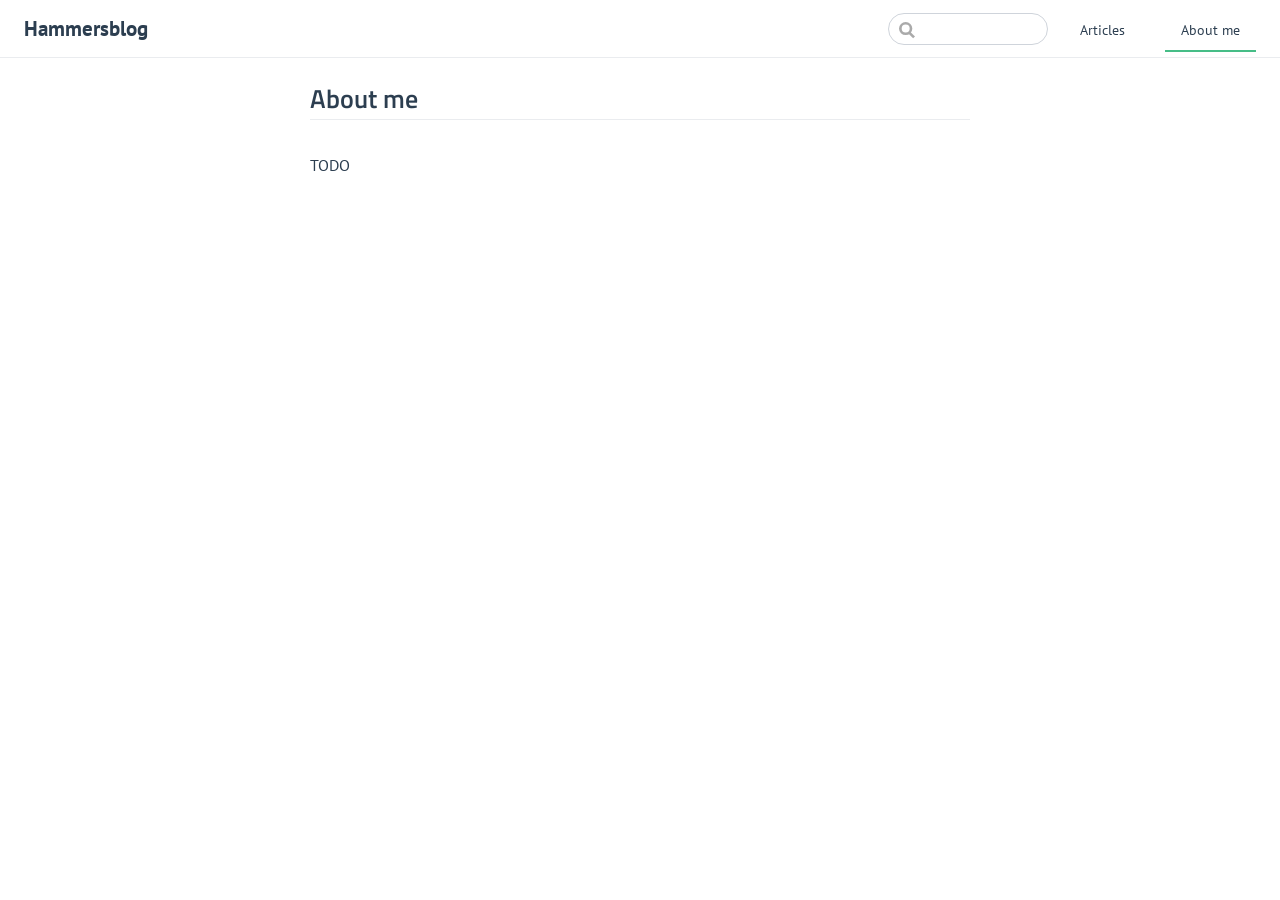
==== commit f6db9505: "Trying again (with much more confidence)" ====
--- a/about-me/index.html
+++ b/about-me/index.html
@@ -7,11 +7,11 @@
     <meta name="description" content="">
     
     
-    <link rel="preload" href="/assets/css/0.styles.f75875f1.css" as="style"><link rel="preload" href="/assets/js/app.7e505a9d.js" as="script"><link rel="preload" href="/assets/js/2.574cb72e.js" as="script"><link rel="preload" href="/assets/js/11.8ed7ec5f.js" as="script"><link rel="prefetch" href="/assets/js/10.6b202a95.js"><link rel="prefetch" href="/assets/js/12.837e2dd1.js"><link rel="prefetch" href="/assets/js/13.ae89cf63.js"><link rel="prefetch" href="/assets/js/14.d6cd86b0.js"><link rel="prefetch" href="/assets/js/15.708b7131.js"><link rel="prefetch" href="/assets/js/3.035a5eee.js"><link rel="prefetch" href="/assets/js/4.84e29395.js"><link rel="prefetch" href="/assets/js/5.2d1c16c0.js"><link rel="prefetch" href="/assets/js/6.39a463d6.js"><link rel="prefetch" href="/assets/js/7.e4ecbb23.js"><link rel="prefetch" href="/assets/js/8.e9e1c80e.js"><link rel="prefetch" href="/assets/js/9.18df4ee0.js">
-    <link rel="stylesheet" href="/assets/css/0.styles.f75875f1.css">
+    <link rel="preload" href="/assets/css/0.styles.8fc02c5a.css" as="style"><link rel="preload" href="/assets/js/app.a737574e.js" as="script"><link rel="preload" href="/assets/js/3.2171ff86.js" as="script"><link rel="preload" href="/assets/js/13.65ec737d.js" as="script"><link rel="prefetch" href="/assets/js/1.aaa34ea6.js"><link rel="prefetch" href="/assets/js/10.60f76a33.js"><link rel="prefetch" href="/assets/js/11.4a3fbc32.js"><link rel="prefetch" href="/assets/js/12.94784e1f.js"><link rel="prefetch" href="/assets/js/14.818957ec.js"><link rel="prefetch" href="/assets/js/15.b212b932.js"><link rel="prefetch" href="/assets/js/16.ed3dbbfe.js"><link rel="prefetch" href="/assets/js/17.964edc37.js"><link rel="prefetch" href="/assets/js/4.57e7d46b.js"><link rel="prefetch" href="/assets/js/5.50f8a599.js"><link rel="prefetch" href="/assets/js/6.af2c9f70.js"><link rel="prefetch" href="/assets/js/7.9599b0c8.js"><link rel="prefetch" href="/assets/js/8.e2661930.js"><link rel="prefetch" href="/assets/js/9.e29baf20.js">
+    <link rel="stylesheet" href="/assets/css/0.styles.8fc02c5a.css">
   </head>
   <body>
     <div id="app" data-server-rendered="true"><div class="theme-container no-sidebar"><header class="navbar"><div class="sidebar-button"><svg xmlns="http://www.w3.org/2000/svg" aria-hidden="true" role="img" viewBox="0 0 448 512" class="icon"><path fill="currentColor" d="M436 124H12c-6.627 0-12-5.373-12-12V80c0-6.627 5.373-12 12-12h424c6.627 0 12 5.373 12 12v32c0 6.627-5.373 12-12 12zm0 160H12c-6.627 0-12-5.373-12-12v-32c0-6.627 5.373-12 12-12h424c6.627 0 12 5.373 12 12v32c0 6.627-5.373 12-12 12zm0 160H12c-6.627 0-12-5.373-12-12v-32c0-6.627 5.373-12 12-12h424c6.627 0 12 5.373 12 12v32c0 6.627-5.373 12-12 12z"></path></svg></div> <a href="/" class="home-link router-link-active"><!----> <span class="site-name">Hammersblog</span></a> <div class="links"><div class="search-box"><input aria-label="Search" autocomplete="off" spellcheck="false" value=""> <!----></div> <nav class="nav-links can-hide"><div class="nav-item"><a href="/articles/" class="nav-link">Articles</a></div><div class="nav-item"><a href="/about-me/" class="nav-link router-link-exact-active router-link-active">About me</a></div> <!----></nav></div></header> <div class="sidebar-mask"></div> <aside class="sidebar"><nav class="nav-links"><div class="nav-item"><a href="/articles/" class="nav-link">Articles</a></div><div class="nav-item"><a href="/about-me/" class="nav-link router-link-exact-active router-link-active">About me</a></div> <!----></nav>  <!----> </aside> <main class="page"> <div class="theme-default-content content__default"><h2 id="about-me"><a href="#about-me" aria-hidden="true" class="header-anchor">#</a> About me</h2> <p>TODO</p></div> <footer class="page-edit"><!----> <!----></footer> <!----> </main></div><div class="global-ui"></div></div>
-    <script src="/assets/js/app.7e505a9d.js" defer></script><script src="/assets/js/2.574cb72e.js" defer></script><script src="/assets/js/11.8ed7ec5f.js" defer></script>
+    <script src="/assets/js/app.a737574e.js" defer></script><script src="/assets/js/3.2171ff86.js" defer></script><script src="/assets/js/13.65ec737d.js" defer></script>
   </body>
 </html>
--- a/assets/css/0.styles.8fc02c5a.css
+++ b/assets/css/0.styles.8fc02c5a.css
@@ -0,0 +1,8 @@
+@import url(https://fonts.googleapis.com/css?family=PT+Sans|Titillium+Web&display=swap);.article-card[data-v-3758043e]{border:1px solid #d3d3d3;border-radius:5px;padding:20px}.tag-icon[data-v-f7f35af4]{height:20px}.tag-text[data-v-f7f35af4]{font-size:14px;font-weight:200px;line-height:20px;-webkit-font-smoothing:antialiased;text-transform:uppercase;font-weight:700}.align-middle[data-v-f7f35af4]{vertical-align:middle}.align-bottom[data-v-f7f35af4]{vertical-align:bottom}
+
+/*!
+ * Bootstrap v4.3.1 (https://getbootstrap.com/)
+ * Copyright 2011-2019 The Bootstrap Authors
+ * Copyright 2011-2019 Twitter, Inc.
+ * Licensed under MIT (https://github.com/twbs/bootstrap/blob/master/LICENSE)
+ */:root{--blue:#007bff;--indigo:#6610f2;--purple:#6f42c1;--pink:#e83e8c;--red:#dc3545;--orange:#fd7e14;--yellow:#ffc107;--green:#28a745;--teal:#20c997;--cyan:#17a2b8;--white:#fff;--gray:#6c757d;--gray-dark:#343a40;--primary:#007bff;--secondary:#6c757d;--success:#28a745;--info:#17a2b8;--warning:#ffc107;--danger:#dc3545;--light:#f8f9fa;--dark:#343a40;--breakpoint-xs:0;--breakpoint-sm:576px;--breakpoint-md:768px;--breakpoint-lg:992px;--breakpoint-xl:1200px;--font-family-sans-serif:-apple-system,BlinkMacSystemFont,"Segoe UI",Roboto,"Helvetica Neue",Arial,"Noto Sans",sans-serif,"Apple Color Emoji","Segoe UI Emoji","Segoe UI Symbol","Noto Color Emoji";--font-family-monospace:SFMono-Regular,Menlo,Monaco,Consolas,"Liberation Mono","Courier New",monospace}*,:after,:before{box-sizing:border-box}html{font-family:sans-serif;line-height:1.15;-webkit-text-size-adjust:100%;-webkit-tap-highlight-color:rgba(0,0,0,0)}article,aside,figcaption,figure,footer,header,hgroup,main,nav,section{display:block}body{margin:0;font-family:-apple-system,BlinkMacSystemFont,Segoe UI,Roboto,Helvetica Neue,Arial,Noto Sans,sans-serif,Apple Color Emoji,Segoe UI Emoji,Segoe UI Symbol,Noto Color Emoji;font-size:1rem;font-weight:400;line-height:1.5;color:#212529;text-align:left;background-color:#fff}[tabindex="-1"]:focus{outline:0!important}hr{box-sizing:content-box;height:0;overflow:visible}h1,h2,h3,h4,h5,h6{margin-top:0;margin-bottom:.5rem}p{margin-top:0;margin-bottom:1rem}abbr[data-original-title],abbr[title]{text-decoration:underline;-webkit-text-decoration:underline dotted;text-decoration:underline dotted;cursor:help;border-bottom:0;-webkit-text-decoration-skip-ink:none;text-decoration-skip-ink:none}address{font-style:normal;line-height:inherit}address,dl,ol,ul{margin-bottom:1rem}dl,ol,ul{margin-top:0}ol ol,ol ul,ul ol,ul ul{margin-bottom:0}dt{font-weight:700}dd{margin-bottom:.5rem;margin-left:0}blockquote{margin:0 0 1rem}b,strong{font-weight:bolder}small{font-size:80%}sub,sup{position:relative;font-size:75%;line-height:0;vertical-align:baseline}sub{bottom:-.25em}sup{top:-.5em}a{color:#007bff;background-color:transparent}a:hover{color:#0056b3;text-decoration:underline}a:not([href]):not([tabindex]),a:not([href]):not([tabindex]):focus,a:not([href]):not([tabindex]):hover{color:inherit;text-decoration:none}a:not([href]):not([tabindex]):focus{outline:0}code,kbd,pre,samp{font-family:SFMono-Regular,Menlo,Monaco,Consolas,Liberation Mono,Courier New,monospace;font-size:1em}pre{margin-top:0;margin-bottom:1rem;overflow:auto}figure{margin:0 0 1rem}img{border-style:none}img,svg{vertical-align:middle}svg{overflow:hidden}caption{padding-top:.75rem;padding-bottom:.75rem;color:#6c757d;text-align:left;caption-side:bottom}th{text-align:inherit}label{display:inline-block;margin-bottom:.5rem}button{border-radius:0}button:focus{outline:1px dotted;outline:5px auto -webkit-focus-ring-color}button,input,optgroup,select,textarea{margin:0;font-family:inherit;font-size:inherit;line-height:inherit}button,input{overflow:visible}button,select{text-transform:none}select{word-wrap:normal}[type=button],[type=reset],[type=submit],button{-webkit-appearance:button}[type=button]:not(:disabled),[type=reset]:not(:disabled),[type=submit]:not(:disabled),button:not(:disabled){cursor:pointer}[type=button]::-moz-focus-inner,[type=reset]::-moz-focus-inner,[type=submit]::-moz-focus-inner,button::-moz-focus-inner{padding:0;border-style:none}input[type=checkbox],input[type=radio]{box-sizing:border-box;padding:0}input[type=date],input[type=datetime-local],input[type=month],input[type=time]{-webkit-appearance:listbox}textarea{overflow:auto;resize:vertical}fieldset{min-width:0;padding:0;margin:0;border:0}legend{display:block;width:100%;max-width:100%;padding:0;margin-bottom:.5rem;font-size:1.5rem;line-height:inherit;color:inherit;white-space:normal}progress{vertical-align:baseline}[type=number]::-webkit-inner-spin-button,[type=number]::-webkit-outer-spin-button{height:auto}[type=search]{outline-offset:-2px;-webkit-appearance:none}[type=search]::-webkit-search-decoration{-webkit-appearance:none}::-webkit-file-upload-button{font:inherit;-webkit-appearance:button}output{display:inline-block}summary{display:list-item;cursor:pointer}template{display:none}[hidden]{display:none!important}.h1,.h2,.h3,.h4,.h5,.h6,h1,h2,h3,h4,h5,h6{margin-bottom:.5rem;font-weight:500;line-height:1.2}.h1,h1{font-size:2.5rem}.h2,h2{font-size:2rem}.h3,h3{font-size:1.75rem}.h4,h4{font-size:1.5rem}.h5,h5{font-size:1.25rem}.h6,h6{font-size:1rem}.lead{font-size:1.25rem;font-weight:300}.display-1{font-size:6rem}.display-1,.display-2{font-weight:300;line-height:1.2}.display-2{font-size:5.5rem}.display-3{font-size:4.5rem}.display-3,.display-4{font-weight:300;line-height:1.2}.display-4{font-size:3.5rem}hr{margin-top:1rem;margin-bottom:1rem;border-top:1px solid rgba(0,0,0,.1)}.small,small{font-size:80%;font-weight:400}.mark,mark{padding:.2em;background-color:#fcf8e3}.list-inline,.list-unstyled{padding-left:0;list-style:none}.list-inline-item{display:inline-block}.list-inline-item:not(:last-child){margin-right:.5rem}.initialism{font-size:90%;text-transform:uppercase}.blockquote{margin-bottom:1rem;font-size:1.25rem}.blockquote-footer{display:block;font-size:80%;color:#6c757d}.blockquote-footer:before{content:"\2014\00A0"}.img-fluid,.img-thumbnail{max-width:100%;height:auto}.img-thumbnail{padding:.25rem;background-color:#fff;border:1px solid #dee2e6;border-radius:.25rem}.figure{display:inline-block}.figure-img{margin-bottom:.5rem;line-height:1}.figure-caption{font-size:90%;color:#6c757d}code{font-size:87.5%;color:#e83e8c;word-break:break-word}a>code{color:inherit}kbd{padding:.2rem .4rem;font-size:87.5%;color:#fff;background-color:#212529;border-radius:.2rem}kbd kbd{padding:0;font-size:100%;font-weight:700}pre{display:block;font-size:87.5%;color:#212529}pre code{font-size:inherit;color:inherit;word-break:normal}.pre-scrollable{max-height:340px;overflow-y:scroll}.container{width:100%;padding-right:15px;padding-left:15px;margin-right:auto;margin-left:auto}@media (min-width:576px){.container{max-width:540px}}@media (min-width:768px){.container{max-width:720px}}@media (min-width:992px){.container{max-width:960px}}@media (min-width:1200px){.container{max-width:1140px}}.container-fluid{width:100%;padding-right:15px;padding-left:15px;margin-right:auto;margin-left:auto}.row{display:-webkit-box;display:flex;flex-wrap:wrap;margin-right:-15px;margin-left:-15px}.no-gutters{margin-right:0;margin-left:0}.no-gutters>.col,.no-gutters>[class*=col-]{padding-right:0;padding-left:0}.col,.col-1,.col-2,.col-3,.col-4,.col-5,.col-6,.col-7,.col-8,.col-9,.col-10,.col-11,.col-12,.col-auto,.col-lg,.col-lg-1,.col-lg-2,.col-lg-3,.col-lg-4,.col-lg-5,.col-lg-6,.col-lg-7,.col-lg-8,.col-lg-9,.col-lg-10,.col-lg-11,.col-lg-12,.col-lg-auto,.col-md,.col-md-1,.col-md-2,.col-md-3,.col-md-4,.col-md-5,.col-md-6,.col-md-7,.col-md-8,.col-md-9,.col-md-10,.col-md-11,.col-md-12,.col-md-auto,.col-sm,.col-sm-1,.col-sm-2,.col-sm-3,.col-sm-4,.col-sm-5,.col-sm-6,.col-sm-7,.col-sm-8,.col-sm-9,.col-sm-10,.col-sm-11,.col-sm-12,.col-sm-auto,.col-xl,.col-xl-1,.col-xl-2,.col-xl-3,.col-xl-4,.col-xl-5,.col-xl-6,.col-xl-7,.col-xl-8,.col-xl-9,.col-xl-10,.col-xl-11,.col-xl-12,.col-xl-auto{position:relative;width:100%;padding-right:15px;padding-left:15px}.col{flex-basis:0;-webkit-box-flex:1;flex-grow:1;max-width:100%}.col-auto{flex:0 0 auto;width:auto;max-width:100%}.col-1,.col-auto{-webkit-box-flex:0}.col-1{flex:0 0 8.333333%;max-width:8.333333%}.col-2{flex:0 0 16.666667%;max-width:16.666667%}.col-2,.col-3{-webkit-box-flex:0}.col-3{flex:0 0 25%;max-width:25%}.col-4{flex:0 0 33.333333%;max-width:33.333333%}.col-4,.col-5{-webkit-box-flex:0}.col-5{flex:0 0 41.666667%;max-width:41.666667%}.col-6{flex:0 0 50%;max-width:50%}.col-6,.col-7{-webkit-box-flex:0}.col-7{flex:0 0 58.333333%;max-width:58.333333%}.col-8{flex:0 0 66.666667%;max-width:66.666667%}.col-8,.col-9{-webkit-box-flex:0}.col-9{flex:0 0 75%;max-width:75%}.col-10{flex:0 0 83.333333%;max-width:83.333333%}.col-10,.col-11{-webkit-box-flex:0}.col-11{flex:0 0 91.666667%;max-width:91.666667%}.col-12{-webkit-box-flex:0;flex:0 0 100%;max-width:100%}.order-first{-webkit-box-ordinal-group:0;order:-1}.order-last{-webkit-box-ordinal-group:14;order:13}.order-0{-webkit-box-ordinal-group:1;order:0}.order-1{-webkit-box-ordinal-group:2;order:1}.order-2{-webkit-box-ordinal-group:3;order:2}.order-3{-webkit-box-ordinal-group:4;order:3}.order-4{-webkit-box-ordinal-group:5;order:4}.order-5{-webkit-box-ordinal-group:6;order:5}.order-6{-webkit-box-ordinal-group:7;order:6}.order-7{-webkit-box-ordinal-group:8;order:7}.order-8{-webkit-box-ordinal-group:9;order:8}.order-9{-webkit-box-ordinal-group:10;order:9}.order-10{-webkit-box-ordinal-group:11;order:10}.order-11{-webkit-box-ordinal-group:12;order:11}.order-12{-webkit-box-ordinal-group:13;order:12}.offset-1{margin-left:8.333333%}.offset-2{margin-left:16.666667%}.offset-3{margin-left:25%}.offset-4{margin-left:33.333333%}.offset-5{margin-left:41.666667%}.offset-6{margin-left:50%}.offset-7{margin-left:58.333333%}.offset-8{margin-left:66.666667%}.offset-9{margin-left:75%}.offset-10{margin-left:83.333333%}.offset-11{margin-left:91.666667%}@media (min-width:576px){.col-sm{flex-basis:0;-webkit-box-flex:1;flex-grow:1;max-width:100%}.col-sm-auto{-webkit-box-flex:0;flex:0 0 auto;width:auto;max-width:100%}.col-sm-1{-webkit-box-flex:0;flex:0 0 8.333333%;max-width:8.333333%}.col-sm-2{-webkit-box-flex:0;flex:0 0 16.666667%;max-width:16.666667%}.col-sm-3{-webkit-box-flex:0;flex:0 0 25%;max-width:25%}.col-sm-4{-webkit-box-flex:0;flex:0 0 33.333333%;max-width:33.333333%}.col-sm-5{-webkit-box-flex:0;flex:0 0 41.666667%;max-width:41.666667%}.col-sm-6{-webkit-box-flex:0;flex:0 0 50%;max-width:50%}.col-sm-7{-webkit-box-flex:0;flex:0 0 58.333333%;max-width:58.333333%}.col-sm-8{-webkit-box-flex:0;flex:0 0 66.666667%;max-width:66.666667%}.col-sm-9{-webkit-box-flex:0;flex:0 0 75%;max-width:75%}.col-sm-10{-webkit-box-flex:0;flex:0 0 83.333333%;max-width:83.333333%}.col-sm-11{-webkit-box-flex:0;flex:0 0 91.666667%;max-width:91.666667%}.col-sm-12{-webkit-box-flex:0;flex:0 0 100%;max-width:100%}.order-sm-first{-webkit-box-ordinal-group:0;order:-1}.order-sm-last{-webkit-box-ordinal-group:14;order:13}.order-sm-0{-webkit-box-ordinal-group:1;order:0}.order-sm-1{-webkit-box-ordinal-group:2;order:1}.order-sm-2{-webkit-box-ordinal-group:3;order:2}.order-sm-3{-webkit-box-ordinal-group:4;order:3}.order-sm-4{-webkit-box-ordinal-group:5;order:4}.order-sm-5{-webkit-box-ordinal-group:6;order:5}.order-sm-6{-webkit-box-ordinal-group:7;order:6}.order-sm-7{-webkit-box-ordinal-group:8;order:7}.order-sm-8{-webkit-box-ordinal-group:9;order:8}.order-sm-9{-webkit-box-ordinal-group:10;order:9}.order-sm-10{-webkit-box-ordinal-group:11;order:10}.order-sm-11{-webkit-box-ordinal-group:12;order:11}.order-sm-12{-webkit-box-ordinal-group:13;order:12}.offset-sm-0{margin-left:0}.offset-sm-1{margin-left:8.333333%}.offset-sm-2{margin-left:16.666667%}.offset-sm-3{margin-left:25%}.offset-sm-4{margin-left:33.333333%}.offset-sm-5{margin-left:41.666667%}.offset-sm-6{margin-left:50%}.offset-sm-7{margin-left:58.333333%}.offset-sm-8{margin-left:66.666667%}.offset-sm-9{margin-left:75%}.offset-sm-10{margin-left:83.333333%}.offset-sm-11{margin-left:91.666667%}}@media (min-width:768px){.col-md{flex-basis:0;-webkit-box-flex:1;flex-grow:1;max-width:100%}.col-md-auto{-webkit-box-flex:0;flex:0 0 auto;width:auto;max-width:100%}.col-md-1{-webkit-box-flex:0;flex:0 0 8.333333%;max-width:8.333333%}.col-md-2{-webkit-box-flex:0;flex:0 0 16.666667%;max-width:16.666667%}.col-md-3{-webkit-box-flex:0;flex:0 0 25%;max-width:25%}.col-md-4{-webkit-box-flex:0;flex:0 0 33.333333%;max-width:33.333333%}.col-md-5{-webkit-box-flex:0;flex:0 0 41.666667%;max-width:41.666667%}.col-md-6{-webkit-box-flex:0;flex:0 0 50%;max-width:50%}.col-md-7{-webkit-box-flex:0;flex:0 0 58.333333%;max-width:58.333333%}.col-md-8{-webkit-box-flex:0;flex:0 0 66.666667%;max-width:66.666667%}.col-md-9{-webkit-box-flex:0;flex:0 0 75%;max-width:75%}.col-md-10{-webkit-box-flex:0;flex:0 0 83.333333%;max-width:83.333333%}.col-md-11{-webkit-box-flex:0;flex:0 0 91.666667%;max-width:91.666667%}.col-md-12{-webkit-box-flex:0;flex:0 0 100%;max-width:100%}.order-md-first{-webkit-box-ordinal-group:0;order:-1}.order-md-last{-webkit-box-ordinal-group:14;order:13}.order-md-0{-webkit-box-ordinal-group:1;order:0}.order-md-1{-webkit-box-ordinal-group:2;order:1}.order-md-2{-webkit-box-ordinal-group:3;order:2}.order-md-3{-webkit-box-ordinal-group:4;order:3}.order-md-4{-webkit-box-ordinal-group:5;order:4}.order-md-5{-webkit-box-ordinal-group:6;order:5}.order-md-6{-webkit-box-ordinal-group:7;order:6}.order-md-7{-webkit-box-ordinal-group:8;order:7}.order-md-8{-webkit-box-ordinal-group:9;order:8}.order-md-9{-webkit-box-ordinal-group:10;order:9}.order-md-10{-webkit-box-ordinal-group:11;order:10}.order-md-11{-webkit-box-ordinal-group:12;order:11}.order-md-12{-webkit-box-ordinal-group:13;order:12}.offset-md-0{margin-left:0}.offset-md-1{margin-left:8.333333%}.offset-md-2{margin-left:16.666667%}.offset-md-3{margin-left:25%}.offset-md-4{margin-left:33.333333%}.offset-md-5{margin-left:41.666667%}.offset-md-6{margin-left:50%}.offset-md-7{margin-left:58.333333%}.offset-md-8{margin-left:66.666667%}.offset-md-9{margin-left:75%}.offset-md-10{margin-left:83.333333%}.offset-md-11{margin-left:91.666667%}}@media (min-width:992px){.col-lg{flex-basis:0;-webkit-box-flex:1;flex-grow:1;max-width:100%}.col-lg-auto{-webkit-box-flex:0;flex:0 0 auto;width:auto;max-width:100%}.col-lg-1{-webkit-box-flex:0;flex:0 0 8.333333%;max-width:8.333333%}.col-lg-2{-webkit-box-flex:0;flex:0 0 16.666667%;max-width:16.666667%}.col-lg-3{-webkit-box-flex:0;flex:0 0 25%;max-width:25%}.col-lg-4{-webkit-box-flex:0;flex:0 0 33.333333%;max-width:33.333333%}.col-lg-5{-webkit-box-flex:0;flex:0 0 41.666667%;max-width:41.666667%}.col-lg-6{-webkit-box-flex:0;flex:0 0 50%;max-width:50%}.col-lg-7{-webkit-box-flex:0;flex:0 0 58.333333%;max-width:58.333333%}.col-lg-8{-webkit-box-flex:0;flex:0 0 66.666667%;max-width:66.666667%}.col-lg-9{-webkit-box-flex:0;flex:0 0 75%;max-width:75%}.col-lg-10{-webkit-box-flex:0;flex:0 0 83.333333%;max-width:83.333333%}.col-lg-11{-webkit-box-flex:0;flex:0 0 91.666667%;max-width:91.666667%}.col-lg-12{-webkit-box-flex:0;flex:0 0 100%;max-width:100%}.order-lg-first{-webkit-box-ordinal-group:0;order:-1}.order-lg-last{-webkit-box-ordinal-group:14;order:13}.order-lg-0{-webkit-box-ordinal-group:1;order:0}.order-lg-1{-webkit-box-ordinal-group:2;order:1}.order-lg-2{-webkit-box-ordinal-group:3;order:2}.order-lg-3{-webkit-box-ordinal-group:4;order:3}.order-lg-4{-webkit-box-ordinal-group:5;order:4}.order-lg-5{-webkit-box-ordinal-group:6;order:5}.order-lg-6{-webkit-box-ordinal-group:7;order:6}.order-lg-7{-webkit-box-ordinal-group:8;order:7}.order-lg-8{-webkit-box-ordinal-group:9;order:8}.order-lg-9{-webkit-box-ordinal-group:10;order:9}.order-lg-10{-webkit-box-ordinal-group:11;order:10}.order-lg-11{-webkit-box-ordinal-group:12;order:11}.order-lg-12{-webkit-box-ordinal-group:13;order:12}.offset-lg-0{margin-left:0}.offset-lg-1{margin-left:8.333333%}.offset-lg-2{margin-left:16.666667%}.offset-lg-3{margin-left:25%}.offset-lg-4{margin-left:33.333333%}.offset-lg-5{margin-left:41.666667%}.offset-lg-6{margin-left:50%}.offset-lg-7{margin-left:58.333333%}.offset-lg-8{margin-left:66.666667%}.offset-lg-9{margin-left:75%}.offset-lg-10{margin-left:83.333333%}.offset-lg-11{margin-left:91.666667%}}@media (min-width:1200px){.col-xl{flex-basis:0;-webkit-box-flex:1;flex-grow:1;max-width:100%}.col-xl-auto{-webkit-box-flex:0;flex:0 0 auto;width:auto;max-width:100%}.col-xl-1{-webkit-box-flex:0;flex:0 0 8.333333%;max-width:8.333333%}.col-xl-2{-webkit-box-flex:0;flex:0 0 16.666667%;max-width:16.666667%}.col-xl-3{-webkit-box-flex:0;flex:0 0 25%;max-width:25%}.col-xl-4{-webkit-box-flex:0;flex:0 0 33.333333%;max-width:33.333333%}.col-xl-5{-webkit-box-flex:0;flex:0 0 41.666667%;max-width:41.666667%}.col-xl-6{-webkit-box-flex:0;flex:0 0 50%;max-width:50%}.col-xl-7{-webkit-box-flex:0;flex:0 0 58.333333%;max-width:58.333333%}.col-xl-8{-webkit-box-flex:0;flex:0 0 66.666667%;max-width:66.666667%}.col-xl-9{-webkit-box-flex:0;flex:0 0 75%;max-width:75%}.col-xl-10{-webkit-box-flex:0;flex:0 0 83.333333%;max-width:83.333333%}.col-xl-11{-webkit-box-flex:0;flex:0 0 91.666667%;max-width:91.666667%}.col-xl-12{-webkit-box-flex:0;flex:0 0 100%;max-width:100%}.order-xl-first{-webkit-box-ordinal-group:0;order:-1}.order-xl-last{-webkit-box-ordinal-group:14;order:13}.order-xl-0{-webkit-box-ordinal-group:1;order:0}.order-xl-1{-webkit-box-ordinal-group:2;order:1}.order-xl-2{-webkit-box-ordinal-group:3;order:2}.order-xl-3{-webkit-box-ordinal-group:4;order:3}.order-xl-4{-webkit-box-ordinal-group:5;order:4}.order-xl-5{-webkit-box-ordinal-group:6;order:5}.order-xl-6{-webkit-box-ordinal-group:7;order:6}.order-xl-7{-webkit-box-ordinal-group:8;order:7}.order-xl-8{-webkit-box-ordinal-group:9;order:8}.order-xl-9{-webkit-box-ordinal-group:10;order:9}.order-xl-10{-webkit-box-ordinal-group:11;order:10}.order-xl-11{-webkit-box-ordinal-group:12;order:11}.order-xl-12{-webkit-box-ordinal-group:13;order:12}.offset-xl-0{margin-left:0}.offset-xl-1{margin-left:8.333333%}.offset-xl-2{margin-left:16.666667%}.offset-xl-3{margin-left:25%}.offset-xl-4{margin-left:33.333333%}.offset-xl-5{margin-left:41.666667%}.offset-xl-6{margin-left:50%}.offset-xl-7{margin-left:58.333333%}.offset-xl-8{margin-left:66.666667%}.offset-xl-9{margin-left:75%}.offset-xl-10{margin-left:83.333333%}.offset-xl-11{margin-left:91.666667%}}.table{width:100%;margin-bottom:1rem;color:#212529}.table td,.table th{padding:.75rem;vertical-align:top;border-top:1px solid #dee2e6}.table thead th{vertical-align:bottom;border-bottom:2px solid #dee2e6}.table tbody+tbody{border-top:2px solid #dee2e6}.table-sm td,.table-sm th{padding:.3rem}.table-bordered,.table-bordered td,.table-bordered th{border:1px solid #dee2e6}.table-bordered thead td,.table-bordered thead th{border-bottom-width:2px}.table-borderless tbody+tbody,.table-borderless td,.table-borderless th,.table-borderless thead th{border:0}.table-striped tbody tr:nth-of-type(odd){background-color:rgba(0,0,0,.05)}.table-hover tbody tr:hover{color:#212529;background-color:rgba(0,0,0,.075)}.table-primary,.table-primary>td,.table-primary>th{background-color:#b8daff}.table-primary tbody+tbody,.table-primary td,.table-primary th,.table-primary thead th{border-color:#7abaff}.table-hover .table-primary:hover,.table-hover .table-primary:hover>td,.table-hover .table-primary:hover>th{background-color:#9fcdff}.table-secondary,.table-secondary>td,.table-secondary>th{background-color:#d6d8db}.table-secondary tbody+tbody,.table-secondary td,.table-secondary th,.table-secondary thead th{border-color:#b3b7bb}.table-hover .table-secondary:hover,.table-hover .table-secondary:hover>td,.table-hover .table-secondary:hover>th{background-color:#c8cbcf}.table-success,.table-success>td,.table-success>th{background-color:#c3e6cb}.table-success tbody+tbody,.table-success td,.table-success th,.table-success thead th{border-color:#8fd19e}.table-hover .table-success:hover,.table-hover .table-success:hover>td,.table-hover .table-success:hover>th{background-color:#b1dfbb}.table-info,.table-info>td,.table-info>th{background-color:#bee5eb}.table-info tbody+tbody,.table-info td,.table-info th,.table-info thead th{border-color:#86cfda}.table-hover .table-info:hover,.table-hover .table-info:hover>td,.table-hover .table-info:hover>th{background-color:#abdde5}.table-warning,.table-warning>td,.table-warning>th{background-color:#ffeeba}.table-warning tbody+tbody,.table-warning td,.table-warning th,.table-warning thead th{border-color:#ffdf7e}.table-hover .table-warning:hover,.table-hover .table-warning:hover>td,.table-hover .table-warning:hover>th{background-color:#ffe8a1}.table-danger,.table-danger>td,.table-danger>th{background-color:#f5c6cb}.table-danger tbody+tbody,.table-danger td,.table-danger th,.table-danger thead th{border-color:#ed969e}.table-hover .table-danger:hover,.table-hover .table-danger:hover>td,.table-hover .table-danger:hover>th{background-color:#f1b0b7}.table-light,.table-light>td,.table-light>th{background-color:#fdfdfe}.table-light tbody+tbody,.table-light td,.table-light th,.table-light thead th{border-color:#fbfcfc}.table-hover .table-light:hover,.table-hover .table-light:hover>td,.table-hover .table-light:hover>th{background-color:#ececf6}.table-dark,.table-dark>td,.table-dark>th{background-color:#c6c8ca}.table-dark tbody+tbody,.table-dark td,.table-dark th,.table-dark thead th{border-color:#95999c}.table-hover .table-dark:hover,.table-hover .table-dark:hover>td,.table-hover .table-dark:hover>th{background-color:#b9bbbe}.table-active,.table-active>td,.table-active>th,.table-hover .table-active:hover,.table-hover .table-active:hover>td,.table-hover .table-active:hover>th{background-color:rgba(0,0,0,.075)}.table .thead-dark th{color:#fff;background-color:#343a40;border-color:#454d55}.table .thead-light th{color:#495057;background-color:#e9ecef;border-color:#dee2e6}.table-dark{color:#fff;background-color:#343a40}.table-dark td,.table-dark th,.table-dark thead th{border-color:#454d55}.table-dark.table-bordered{border:0}.table-dark.table-striped tbody tr:nth-of-type(odd){background-color:hsla(0,0%,100%,.05)}.table-dark.table-hover tbody tr:hover{color:#fff;background-color:hsla(0,0%,100%,.075)}@media (max-width:575.98px){.table-responsive-sm{display:block;width:100%;overflow-x:auto;-webkit-overflow-scrolling:touch}.table-responsive-sm>.table-bordered{border:0}}@media (max-width:767.98px){.table-responsive-md{display:block;width:100%;overflow-x:auto;-webkit-overflow-scrolling:touch}.table-responsive-md>.table-bordered{border:0}}@media (max-width:991.98px){.table-responsive-lg{display:block;width:100%;overflow-x:auto;-webkit-overflow-scrolling:touch}.table-responsive-lg>.table-bordered{border:0}}@media (max-width:1199.98px){.table-responsive-xl{display:block;width:100%;overflow-x:auto;-webkit-overflow-scrolling:touch}.table-responsive-xl>.table-bordered{border:0}}.table-responsive{display:block;width:100%;overflow-x:auto;-webkit-overflow-scrolling:touch}.table-responsive>.table-bordered{border:0}.form-control{display:block;width:100%;height:calc(1.5em + .75rem + 2px);padding:.375rem .75rem;font-size:1rem;font-weight:400;line-height:1.5;color:#495057;background-color:#fff;background-clip:padding-box;border:1px solid #ced4da;border-radius:.25rem;-webkit-transition:border-color .15s ease-in-out,box-shadow .15s ease-in-out;transition:border-color .15s ease-in-out,box-shadow .15s ease-in-out}@media (prefers-reduced-motion:reduce){.form-control{-webkit-transition:none;transition:none}}.form-control::-ms-expand{background-color:transparent;border:0}.form-control:focus{color:#495057;background-color:#fff;border-color:#80bdff;outline:0;box-shadow:0 0 0 .2rem rgba(0,123,255,.25)}.form-control::-webkit-input-placeholder{color:#6c757d;opacity:1}.form-control::-moz-placeholder{color:#6c757d;opacity:1}.form-control:-ms-input-placeholder{color:#6c757d;opacity:1}.form-control::-ms-input-placeholder{color:#6c757d;opacity:1}.form-control::placeholder{color:#6c757d;opacity:1}.form-control:disabled,.form-control[readonly]{background-color:#e9ecef;opacity:1}select.form-control:focus::-ms-value{color:#495057;background-color:#fff}.form-control-file,.form-control-range{display:block;width:100%}.col-form-label{padding-top:calc(.375rem + 1px);padding-bottom:calc(.375rem + 1px);margin-bottom:0;font-size:inherit;line-height:1.5}.col-form-label-lg{padding-top:calc(.5rem + 1px);padding-bottom:calc(.5rem + 1px);font-size:1.25rem;line-height:1.5}.col-form-label-sm{padding-top:calc(.25rem + 1px);padding-bottom:calc(.25rem + 1px);font-size:.875rem;line-height:1.5}.form-control-plaintext{display:block;width:100%;padding-top:.375rem;padding-bottom:.375rem;margin-bottom:0;line-height:1.5;color:#212529;background-color:transparent;border:solid transparent;border-width:1px 0}.form-control-plaintext.form-control-lg,.form-control-plaintext.form-control-sm{padding-right:0;padding-left:0}.form-control-sm{height:calc(1.5em + .5rem + 2px);padding:.25rem .5rem;font-size:.875rem;line-height:1.5;border-radius:.2rem}.form-control-lg{height:calc(1.5em + 1rem + 2px);padding:.5rem 1rem;font-size:1.25rem;line-height:1.5;border-radius:.3rem}select.form-control[multiple],select.form-control[size],textarea.form-control{height:auto}.form-group{margin-bottom:1rem}.form-text{display:block;margin-top:.25rem}.form-row{display:-webkit-box;display:flex;flex-wrap:wrap;margin-right:-5px;margin-left:-5px}.form-row>.col,.form-row>[class*=col-]{padding-right:5px;padding-left:5px}.form-check{position:relative;display:block;padding-left:1.25rem}.form-check-input{position:absolute;margin-top:.3rem;margin-left:-1.25rem}.form-check-input:disabled~.form-check-label{color:#6c757d}.form-check-label{margin-bottom:0}.form-check-inline{display:-webkit-inline-box;display:inline-flex;-webkit-box-align:center;align-items:center;padding-left:0;margin-right:.75rem}.form-check-inline .form-check-input{position:static;margin-top:0;margin-right:.3125rem;margin-left:0}.valid-feedback{display:none;width:100%;margin-top:.25rem;font-size:80%;color:#28a745}.valid-tooltip{position:absolute;top:100%;z-index:5;display:none;max-width:100%;padding:.25rem .5rem;margin-top:.1rem;font-size:.875rem;line-height:1.5;color:#fff;background-color:rgba(40,167,69,.9);border-radius:.25rem}.form-control.is-valid,.was-validated .form-control:valid{border-color:#28a745;padding-right:calc(1.5em + .75rem);background-image:url("data:image/svg+xml;charset=utf-8,%3Csvg xmlns='http://www.w3.org/2000/svg' viewBox='0 0 8 8'%3E%3Cpath fill='%2328a745' d='M2.3 6.73L.6 4.53c-.4-1.04.46-1.4 1.1-.8l1.1 1.4 3.4-3.8c.6-.63 1.6-.27 1.2.7l-4 4.6c-.43.5-.8.4-1.1.1z'/%3E%3C/svg%3E");background-repeat:no-repeat;background-position:100% calc(.375em + .1875rem);background-size:calc(.75em + .375rem) calc(.75em + .375rem)}.form-control.is-valid:focus,.was-validated .form-control:valid:focus{border-color:#28a745;box-shadow:0 0 0 .2rem rgba(40,167,69,.25)}.form-control.is-valid~.valid-feedback,.form-control.is-valid~.valid-tooltip,.was-validated .form-control:valid~.valid-feedback,.was-validated .form-control:valid~.valid-tooltip{display:block}.was-validated textarea.form-control:valid,textarea.form-control.is-valid{padding-right:calc(1.5em + .75rem);background-position:top calc(.375em + .1875rem) right calc(.375em + .1875rem)}.custom-select.is-valid,.was-validated .custom-select:valid{border-color:#28a745;padding-right:calc((3em + 2.25rem)/4 + 1.75rem);background:url("data:image/svg+xml;charset=utf-8,%3Csvg xmlns='http://www.w3.org/2000/svg' viewBox='0 0 4 5'%3E%3Cpath fill='%23343a40' d='M2 0L0 2h4zm0 5L0 3h4z'/%3E%3C/svg%3E") no-repeat right .75rem center/8px 10px,url("data:image/svg+xml;charset=utf-8,%3Csvg xmlns='http://www.w3.org/2000/svg' viewBox='0 0 8 8'%3E%3Cpath fill='%2328a745' d='M2.3 6.73L.6 4.53c-.4-1.04.46-1.4 1.1-.8l1.1 1.4 3.4-3.8c.6-.63 1.6-.27 1.2.7l-4 4.6c-.43.5-.8.4-1.1.1z'/%3E%3C/svg%3E") #fff no-repeat center right 1.75rem/calc(.75em + .375rem) calc(.75em + .375rem)}.custom-select.is-valid:focus,.was-validated .custom-select:valid:focus{border-color:#28a745;box-shadow:0 0 0 .2rem rgba(40,167,69,.25)}.custom-select.is-valid~.valid-feedback,.custom-select.is-valid~.valid-tooltip,.form-control-file.is-valid~.valid-feedback,.form-control-file.is-valid~.valid-tooltip,.was-validated .custom-select:valid~.valid-feedback,.was-validated .custom-select:valid~.valid-tooltip,.was-validated .form-control-file:valid~.valid-feedback,.was-validated .form-control-file:valid~.valid-tooltip{display:block}.form-check-input.is-valid~.form-check-label,.was-validated .form-check-input:valid~.form-check-label{color:#28a745}.form-check-input.is-valid~.valid-feedback,.form-check-input.is-valid~.valid-tooltip,.was-validated .form-check-input:valid~.valid-feedback,.was-validated .form-check-input:valid~.valid-tooltip{display:block}.custom-control-input.is-valid~.custom-control-label,.was-validated .custom-control-input:valid~.custom-control-label{color:#28a745}.custom-control-input.is-valid~.custom-control-label:before,.was-validated .custom-control-input:valid~.custom-control-label:before{border-color:#28a745}.custom-control-input.is-valid~.valid-feedback,.custom-control-input.is-valid~.valid-tooltip,.was-validated .custom-control-input:valid~.valid-feedback,.was-validated .custom-control-input:valid~.valid-tooltip{display:block}.custom-control-input.is-valid:checked~.custom-control-label:before,.was-validated .custom-control-input:valid:checked~.custom-control-label:before{border-color:#34ce57;background-color:#34ce57}.custom-control-input.is-valid:focus~.custom-control-label:before,.was-validated .custom-control-input:valid:focus~.custom-control-label:before{box-shadow:0 0 0 .2rem rgba(40,167,69,.25)}.custom-control-input.is-valid:focus:not(:checked)~.custom-control-label:before,.custom-file-input.is-valid~.custom-file-label,.was-validated .custom-control-input:valid:focus:not(:checked)~.custom-control-label:before,.was-validated .custom-file-input:valid~.custom-file-label{border-color:#28a745}.custom-file-input.is-valid~.valid-feedback,.custom-file-input.is-valid~.valid-tooltip,.was-validated .custom-file-input:valid~.valid-feedback,.was-validated .custom-file-input:valid~.valid-tooltip{display:block}.custom-file-input.is-valid:focus~.custom-file-label,.was-validated .custom-file-input:valid:focus~.custom-file-label{border-color:#28a745;box-shadow:0 0 0 .2rem rgba(40,167,69,.25)}.invalid-feedback{display:none;width:100%;margin-top:.25rem;font-size:80%;color:#dc3545}.invalid-tooltip{position:absolute;top:100%;z-index:5;display:none;max-width:100%;padding:.25rem .5rem;margin-top:.1rem;font-size:.875rem;line-height:1.5;color:#fff;background-color:rgba(220,53,69,.9);border-radius:.25rem}.form-control.is-invalid,.was-validated .form-control:invalid{border-color:#dc3545;padding-right:calc(1.5em + .75rem);background-image:url("data:image/svg+xml;charset=utf-8,%3Csvg xmlns='http://www.w3.org/2000/svg' fill='%23dc3545' viewBox='-2 -2 7 7'%3E%3Cpath stroke='%23dc3545' d='M0 0l3 3m0-3L0 3'/%3E%3Ccircle r='.5'/%3E%3Ccircle cx='3' r='.5'/%3E%3Ccircle cy='3' r='.5'/%3E%3Ccircle cx='3' cy='3' r='.5'/%3E%3C/svg%3E");background-repeat:no-repeat;background-position:100% calc(.375em + .1875rem);background-size:calc(.75em + .375rem) calc(.75em + .375rem)}.form-control.is-invalid:focus,.was-validated .form-control:invalid:focus{border-color:#dc3545;box-shadow:0 0 0 .2rem rgba(220,53,69,.25)}.form-control.is-invalid~.invalid-feedback,.form-control.is-invalid~.invalid-tooltip,.was-validated .form-control:invalid~.invalid-feedback,.was-validated .form-control:invalid~.invalid-tooltip{display:block}.was-validated textarea.form-control:invalid,textarea.form-control.is-invalid{padding-right:calc(1.5em + .75rem);background-position:top calc(.375em + .1875rem) right calc(.375em + .1875rem)}.custom-select.is-invalid,.was-validated .custom-select:invalid{border-color:#dc3545;padding-right:calc((3em + 2.25rem)/4 + 1.75rem);background:url("data:image/svg+xml;charset=utf-8,%3Csvg xmlns='http://www.w3.org/2000/svg' viewBox='0 0 4 5'%3E%3Cpath fill='%23343a40' d='M2 0L0 2h4zm0 5L0 3h4z'/%3E%3C/svg%3E") no-repeat right .75rem center/8px 10px,url("data:image/svg+xml;charset=utf-8,%3Csvg xmlns='http://www.w3.org/2000/svg' fill='%23dc3545' viewBox='-2 -2 7 7'%3E%3Cpath stroke='%23dc3545' d='M0 0l3 3m0-3L0 3'/%3E%3Ccircle r='.5'/%3E%3Ccircle cx='3' r='.5'/%3E%3Ccircle cy='3' r='.5'/%3E%3Ccircle cx='3' cy='3' r='.5'/%3E%3C/svg%3E") #fff no-repeat center right 1.75rem/calc(.75em + .375rem) calc(.75em + .375rem)}.custom-select.is-invalid:focus,.was-validated .custom-select:invalid:focus{border-color:#dc3545;box-shadow:0 0 0 .2rem rgba(220,53,69,.25)}.custom-select.is-invalid~.invalid-feedback,.custom-select.is-invalid~.invalid-tooltip,.form-control-file.is-invalid~.invalid-feedback,.form-control-file.is-invalid~.invalid-tooltip,.was-validated .custom-select:invalid~.invalid-feedback,.was-validated .custom-select:invalid~.invalid-tooltip,.was-validated .form-control-file:invalid~.invalid-feedback,.was-validated .form-control-file:invalid~.invalid-tooltip{display:block}.form-check-input.is-invalid~.form-check-label,.was-validated .form-check-input:invalid~.form-check-label{color:#dc3545}.form-check-input.is-invalid~.invalid-feedback,.form-check-input.is-invalid~.invalid-tooltip,.was-validated .form-check-input:invalid~.invalid-feedback,.was-validated .form-check-input:invalid~.invalid-tooltip{display:block}.custom-control-input.is-invalid~.custom-control-label,.was-validated .custom-control-input:invalid~.custom-control-label{color:#dc3545}.custom-control-input.is-invalid~.custom-control-label:before,.was-validated .custom-control-input:invalid~.custom-control-label:before{border-color:#dc3545}.custom-control-input.is-invalid~.invalid-feedback,.custom-control-input.is-invalid~.invalid-tooltip,.was-validated .custom-control-input:invalid~.invalid-feedback,.was-validated .custom-control-input:invalid~.invalid-tooltip{display:block}.custom-control-input.is-invalid:checked~.custom-control-label:before,.was-validated .custom-control-input:invalid:checked~.custom-control-label:before{border-color:#e4606d;background-color:#e4606d}.custom-control-input.is-invalid:focus~.custom-control-label:before,.was-validated .custom-control-input:invalid:focus~.custom-control-label:before{box-shadow:0 0 0 .2rem rgba(220,53,69,.25)}.custom-control-input.is-invalid:focus:not(:checked)~.custom-control-label:before,.custom-file-input.is-invalid~.custom-file-label,.was-validated .custom-control-input:invalid:focus:not(:checked)~.custom-control-label:before,.was-validated .custom-file-input:invalid~.custom-file-label{border-color:#dc3545}.custom-file-input.is-invalid~.invalid-feedback,.custom-file-input.is-invalid~.invalid-tooltip,.was-validated .custom-file-input:invalid~.invalid-feedback,.was-validated .custom-file-input:invalid~.invalid-tooltip{display:block}.custom-file-input.is-invalid:focus~.custom-file-label,.was-validated .custom-file-input:invalid:focus~.custom-file-label{border-color:#dc3545;box-shadow:0 0 0 .2rem rgba(220,53,69,.25)}.form-inline{display:-webkit-box;display:flex;-webkit-box-orient:horizontal;-webkit-box-direction:normal;flex-flow:row wrap;-webkit-box-align:center;align-items:center}.form-inline .form-check{width:100%}@media (min-width:576px){.form-inline label{-webkit-box-pack:center;justify-content:center}.form-inline .form-group,.form-inline label{display:-webkit-box;display:flex;-webkit-box-align:center;align-items:center;margin-bottom:0}.form-inline .form-group{-webkit-box-flex:0;flex:0 0 auto;-webkit-box-orient:horizontal;-webkit-box-direction:normal;flex-flow:row wrap}.form-inline .form-control{display:inline-block;width:auto;vertical-align:middle}.form-inline .form-control-plaintext{display:inline-block}.form-inline .custom-select,.form-inline .input-group{width:auto}.form-inline .form-check{display:-webkit-box;display:flex;-webkit-box-align:center;align-items:center;-webkit-box-pack:center;justify-content:center;width:auto;padding-left:0}.form-inline .form-check-input{position:relative;flex-shrink:0;margin-top:0;margin-right:.25rem;margin-left:0}.form-inline .custom-control{-webkit-box-align:center;align-items:center;-webkit-box-pack:center;justify-content:center}.form-inline .custom-control-label{margin-bottom:0}}.btn{display:inline-block;font-weight:400;color:#212529;text-align:center;vertical-align:middle;-webkit-user-select:none;-moz-user-select:none;-ms-user-select:none;user-select:none;background-color:transparent;border:1px solid transparent;padding:.375rem .75rem;font-size:1rem;line-height:1.5;border-radius:.25rem;-webkit-transition:color .15s ease-in-out,background-color .15s ease-in-out,border-color .15s ease-in-out,box-shadow .15s ease-in-out;transition:color .15s ease-in-out,background-color .15s ease-in-out,border-color .15s ease-in-out,box-shadow .15s ease-in-out}@media (prefers-reduced-motion:reduce){.btn{-webkit-transition:none;transition:none}}.btn:hover{color:#212529;text-decoration:none}.btn.focus,.btn:focus{outline:0;box-shadow:0 0 0 .2rem rgba(0,123,255,.25)}.btn.disabled,.btn:disabled{opacity:.65}a.btn.disabled,fieldset:disabled a.btn{pointer-events:none}.btn-primary{color:#fff;background-color:#007bff;border-color:#007bff}.btn-primary:hover{color:#fff;background-color:#0069d9;border-color:#0062cc}.btn-primary.focus,.btn-primary:focus{box-shadow:0 0 0 .2rem rgba(38,143,255,.5)}.btn-primary.disabled,.btn-primary:disabled{color:#fff;background-color:#007bff;border-color:#007bff}.btn-primary:not(:disabled):not(.disabled).active,.btn-primary:not(:disabled):not(.disabled):active,.show>.btn-primary.dropdown-toggle{color:#fff;background-color:#0062cc;border-color:#005cbf}.btn-primary:not(:disabled):not(.disabled).active:focus,.btn-primary:not(:disabled):not(.disabled):active:focus,.show>.btn-primary.dropdown-toggle:focus{box-shadow:0 0 0 .2rem rgba(38,143,255,.5)}.btn-secondary{color:#fff;background-color:#6c757d;border-color:#6c757d}.btn-secondary:hover{color:#fff;background-color:#5a6268;border-color:#545b62}.btn-secondary.focus,.btn-secondary:focus{box-shadow:0 0 0 .2rem rgba(130,138,145,.5)}.btn-secondary.disabled,.btn-secondary:disabled{color:#fff;background-color:#6c757d;border-color:#6c757d}.btn-secondary:not(:disabled):not(.disabled).active,.btn-secondary:not(:disabled):not(.disabled):active,.show>.btn-secondary.dropdown-toggle{color:#fff;background-color:#545b62;border-color:#4e555b}.btn-secondary:not(:disabled):not(.disabled).active:focus,.btn-secondary:not(:disabled):not(.disabled):active:focus,.show>.btn-secondary.dropdown-toggle:focus{box-shadow:0 0 0 .2rem rgba(130,138,145,.5)}.btn-success{color:#fff;background-color:#28a745;border-color:#28a745}.btn-success:hover{color:#fff;background-color:#218838;border-color:#1e7e34}.btn-success.focus,.btn-success:focus{box-shadow:0 0 0 .2rem rgba(72,180,97,.5)}.btn-success.disabled,.btn-success:disabled{color:#fff;background-color:#28a745;border-color:#28a745}.btn-success:not(:disabled):not(.disabled).active,.btn-success:not(:disabled):not(.disabled):active,.show>.btn-success.dropdown-toggle{color:#fff;background-color:#1e7e34;border-color:#1c7430}.btn-success:not(:disabled):not(.disabled).active:focus,.btn-success:not(:disabled):not(.disabled):active:focus,.show>.btn-success.dropdown-toggle:focus{box-shadow:0 0 0 .2rem rgba(72,180,97,.5)}.btn-info{color:#fff;background-color:#17a2b8;border-color:#17a2b8}.btn-info:hover{color:#fff;background-color:#138496;border-color:#117a8b}.btn-info.focus,.btn-info:focus{box-shadow:0 0 0 .2rem rgba(58,176,195,.5)}.btn-info.disabled,.btn-info:disabled{color:#fff;background-color:#17a2b8;border-color:#17a2b8}.btn-info:not(:disabled):not(.disabled).active,.btn-info:not(:disabled):not(.disabled):active,.show>.btn-info.dropdown-toggle{color:#fff;background-color:#117a8b;border-color:#10707f}.btn-info:not(:disabled):not(.disabled).active:focus,.btn-info:not(:disabled):not(.disabled):active:focus,.show>.btn-info.dropdown-toggle:focus{box-shadow:0 0 0 .2rem rgba(58,176,195,.5)}.btn-warning{color:#212529;background-color:#ffc107;border-color:#ffc107}.btn-warning:hover{color:#212529;background-color:#e0a800;border-color:#d39e00}.btn-warning.focus,.btn-warning:focus{box-shadow:0 0 0 .2rem rgba(222,170,12,.5)}.btn-warning.disabled,.btn-warning:disabled{color:#212529;background-color:#ffc107;border-color:#ffc107}.btn-warning:not(:disabled):not(.disabled).active,.btn-warning:not(:disabled):not(.disabled):active,.show>.btn-warning.dropdown-toggle{color:#212529;background-color:#d39e00;border-color:#c69500}.btn-warning:not(:disabled):not(.disabled).active:focus,.btn-warning:not(:disabled):not(.disabled):active:focus,.show>.btn-warning.dropdown-toggle:focus{box-shadow:0 0 0 .2rem rgba(222,170,12,.5)}.btn-danger{color:#fff;background-color:#dc3545;border-color:#dc3545}.btn-danger:hover{color:#fff;background-color:#c82333;border-color:#bd2130}.btn-danger.focus,.btn-danger:focus{box-shadow:0 0 0 .2rem rgba(225,83,97,.5)}.btn-danger.disabled,.btn-danger:disabled{color:#fff;background-color:#dc3545;border-color:#dc3545}.btn-danger:not(:disabled):not(.disabled).active,.btn-danger:not(:disabled):not(.disabled):active,.show>.btn-danger.dropdown-toggle{color:#fff;background-color:#bd2130;border-color:#b21f2d}.btn-danger:not(:disabled):not(.disabled).active:focus,.btn-danger:not(:disabled):not(.disabled):active:focus,.show>.btn-danger.dropdown-toggle:focus{box-shadow:0 0 0 .2rem rgba(225,83,97,.5)}.btn-light{color:#212529;background-color:#f8f9fa;border-color:#f8f9fa}.btn-light:hover{color:#212529;background-color:#e2e6ea;border-color:#dae0e5}.btn-light.focus,.btn-light:focus{box-shadow:0 0 0 .2rem rgba(216,217,219,.5)}.btn-light.disabled,.btn-light:disabled{color:#212529;background-color:#f8f9fa;border-color:#f8f9fa}.btn-light:not(:disabled):not(.disabled).active,.btn-light:not(:disabled):not(.disabled):active,.show>.btn-light.dropdown-toggle{color:#212529;background-color:#dae0e5;border-color:#d3d9df}.btn-light:not(:disabled):not(.disabled).active:focus,.btn-light:not(:disabled):not(.disabled):active:focus,.show>.btn-light.dropdown-toggle:focus{box-shadow:0 0 0 .2rem rgba(216,217,219,.5)}.btn-dark{color:#fff;background-color:#343a40;border-color:#343a40}.btn-dark:hover{color:#fff;background-color:#23272b;border-color:#1d2124}.btn-dark.focus,.btn-dark:focus{box-shadow:0 0 0 .2rem rgba(82,88,93,.5)}.btn-dark.disabled,.btn-dark:disabled{color:#fff;background-color:#343a40;border-color:#343a40}.btn-dark:not(:disabled):not(.disabled).active,.btn-dark:not(:disabled):not(.disabled):active,.show>.btn-dark.dropdown-toggle{color:#fff;background-color:#1d2124;border-color:#171a1d}.btn-dark:not(:disabled):not(.disabled).active:focus,.btn-dark:not(:disabled):not(.disabled):active:focus,.show>.btn-dark.dropdown-toggle:focus{box-shadow:0 0 0 .2rem rgba(82,88,93,.5)}.btn-outline-primary{color:#007bff;border-color:#007bff}.btn-outline-primary:hover{color:#fff;background-color:#007bff;border-color:#007bff}.btn-outline-primary.focus,.btn-outline-primary:focus{box-shadow:0 0 0 .2rem rgba(0,123,255,.5)}.btn-outline-primary.disabled,.btn-outline-primary:disabled{color:#007bff;background-color:transparent}.btn-outline-primary:not(:disabled):not(.disabled).active,.btn-outline-primary:not(:disabled):not(.disabled):active,.show>.btn-outline-primary.dropdown-toggle{color:#fff;background-color:#007bff;border-color:#007bff}.btn-outline-primary:not(:disabled):not(.disabled).active:focus,.btn-outline-primary:not(:disabled):not(.disabled):active:focus,.show>.btn-outline-primary.dropdown-toggle:focus{box-shadow:0 0 0 .2rem rgba(0,123,255,.5)}.btn-outline-secondary{color:#6c757d;border-color:#6c757d}.btn-outline-secondary:hover{color:#fff;background-color:#6c757d;border-color:#6c757d}.btn-outline-secondary.focus,.btn-outline-secondary:focus{box-shadow:0 0 0 .2rem rgba(108,117,125,.5)}.btn-outline-secondary.disabled,.btn-outline-secondary:disabled{color:#6c757d;background-color:transparent}.btn-outline-secondary:not(:disabled):not(.disabled).active,.btn-outline-secondary:not(:disabled):not(.disabled):active,.show>.btn-outline-secondary.dropdown-toggle{color:#fff;background-color:#6c757d;border-color:#6c757d}.btn-outline-secondary:not(:disabled):not(.disabled).active:focus,.btn-outline-secondary:not(:disabled):not(.disabled):active:focus,.show>.btn-outline-secondary.dropdown-toggle:focus{box-shadow:0 0 0 .2rem rgba(108,117,125,.5)}.btn-outline-success{color:#28a745;border-color:#28a745}.btn-outline-success:hover{color:#fff;background-color:#28a745;border-color:#28a745}.btn-outline-success.focus,.btn-outline-success:focus{box-shadow:0 0 0 .2rem rgba(40,167,69,.5)}.btn-outline-success.disabled,.btn-outline-success:disabled{color:#28a745;background-color:transparent}.btn-outline-success:not(:disabled):not(.disabled).active,.btn-outline-success:not(:disabled):not(.disabled):active,.show>.btn-outline-success.dropdown-toggle{color:#fff;background-color:#28a745;border-color:#28a745}.btn-outline-success:not(:disabled):not(.disabled).active:focus,.btn-outline-success:not(:disabled):not(.disabled):active:focus,.show>.btn-outline-success.dropdown-toggle:focus{box-shadow:0 0 0 .2rem rgba(40,167,69,.5)}.btn-outline-info{color:#17a2b8;border-color:#17a2b8}.btn-outline-info:hover{color:#fff;background-color:#17a2b8;border-color:#17a2b8}.btn-outline-info.focus,.btn-outline-info:focus{box-shadow:0 0 0 .2rem rgba(23,162,184,.5)}.btn-outline-info.disabled,.btn-outline-info:disabled{color:#17a2b8;background-color:transparent}.btn-outline-info:not(:disabled):not(.disabled).active,.btn-outline-info:not(:disabled):not(.disabled):active,.show>.btn-outline-info.dropdown-toggle{color:#fff;background-color:#17a2b8;border-color:#17a2b8}.btn-outline-info:not(:disabled):not(.disabled).active:focus,.btn-outline-info:not(:disabled):not(.disabled):active:focus,.show>.btn-outline-info.dropdown-toggle:focus{box-shadow:0 0 0 .2rem rgba(23,162,184,.5)}.btn-outline-warning{color:#ffc107;border-color:#ffc107}.btn-outline-warning:hover{color:#212529;background-color:#ffc107;border-color:#ffc107}.btn-outline-warning.focus,.btn-outline-warning:focus{box-shadow:0 0 0 .2rem rgba(255,193,7,.5)}.btn-outline-warning.disabled,.btn-outline-warning:disabled{color:#ffc107;background-color:transparent}.btn-outline-warning:not(:disabled):not(.disabled).active,.btn-outline-warning:not(:disabled):not(.disabled):active,.show>.btn-outline-warning.dropdown-toggle{color:#212529;background-color:#ffc107;border-color:#ffc107}.btn-outline-warning:not(:disabled):not(.disabled).active:focus,.btn-outline-warning:not(:disabled):not(.disabled):active:focus,.show>.btn-outline-warning.dropdown-toggle:focus{box-shadow:0 0 0 .2rem rgba(255,193,7,.5)}.btn-outline-danger{color:#dc3545;border-color:#dc3545}.btn-outline-danger:hover{color:#fff;background-color:#dc3545;border-color:#dc3545}.btn-outline-danger.focus,.btn-outline-danger:focus{box-shadow:0 0 0 .2rem rgba(220,53,69,.5)}.btn-outline-danger.disabled,.btn-outline-danger:disabled{color:#dc3545;background-color:transparent}.btn-outline-danger:not(:disabled):not(.disabled).active,.btn-outline-danger:not(:disabled):not(.disabled):active,.show>.btn-outline-danger.dropdown-toggle{color:#fff;background-color:#dc3545;border-color:#dc3545}.btn-outline-danger:not(:disabled):not(.disabled).active:focus,.btn-outline-danger:not(:disabled):not(.disabled):active:focus,.show>.btn-outline-danger.dropdown-toggle:focus{box-shadow:0 0 0 .2rem rgba(220,53,69,.5)}.btn-outline-light{color:#f8f9fa;border-color:#f8f9fa}.btn-outline-light:hover{color:#212529;background-color:#f8f9fa;border-color:#f8f9fa}.btn-outline-light.focus,.btn-outline-light:focus{box-shadow:0 0 0 .2rem rgba(248,249,250,.5)}.btn-outline-light.disabled,.btn-outline-light:disabled{color:#f8f9fa;background-color:transparent}.btn-outline-light:not(:disabled):not(.disabled).active,.btn-outline-light:not(:disabled):not(.disabled):active,.show>.btn-outline-light.dropdown-toggle{color:#212529;background-color:#f8f9fa;border-color:#f8f9fa}.btn-outline-light:not(:disabled):not(.disabled).active:focus,.btn-outline-light:not(:disabled):not(.disabled):active:focus,.show>.btn-outline-light.dropdown-toggle:focus{box-shadow:0 0 0 .2rem rgba(248,249,250,.5)}.btn-outline-dark{color:#343a40;border-color:#343a40}.btn-outline-dark:hover{color:#fff;background-color:#343a40;border-color:#343a40}.btn-outline-dark.focus,.btn-outline-dark:focus{box-shadow:0 0 0 .2rem rgba(52,58,64,.5)}.btn-outline-dark.disabled,.btn-outline-dark:disabled{color:#343a40;background-color:transparent}.btn-outline-dark:not(:disabled):not(.disabled).active,.btn-outline-dark:not(:disabled):not(.disabled):active,.show>.btn-outline-dark.dropdown-toggle{color:#fff;background-color:#343a40;border-color:#343a40}.btn-outline-dark:not(:disabled):not(.disabled).active:focus,.btn-outline-dark:not(:disabled):not(.disabled):active:focus,.show>.btn-outline-dark.dropdown-toggle:focus{box-shadow:0 0 0 .2rem rgba(52,58,64,.5)}.btn-link{font-weight:400;color:#007bff;text-decoration:none}.btn-link:hover{color:#0056b3;text-decoration:underline}.btn-link.focus,.btn-link:focus{text-decoration:underline;box-shadow:none}.btn-link.disabled,.btn-link:disabled{color:#6c757d;pointer-events:none}.btn-group-lg>.btn,.btn-lg{padding:.5rem 1rem;font-size:1.25rem;line-height:1.5;border-radius:.3rem}.btn-group-sm>.btn,.btn-sm{padding:.25rem .5rem;font-size:.875rem;line-height:1.5;border-radius:.2rem}.btn-block{display:block;width:100%}.btn-block+.btn-block{margin-top:.5rem}input[type=button].btn-block,input[type=reset].btn-block,input[type=submit].btn-block{width:100%}.fade{-webkit-transition:opacity .15s linear;transition:opacity .15s linear}@media (prefers-reduced-motion:reduce){.fade{-webkit-transition:none;transition:none}}.fade:not(.show){opacity:0}.collapse:not(.show){display:none}.collapsing{position:relative;height:0;overflow:hidden;-webkit-transition:height .35s ease;transition:height .35s ease}@media (prefers-reduced-motion:reduce){.collapsing{-webkit-transition:none;transition:none}}.dropdown,.dropleft,.dropright,.dropup{position:relative}.dropdown-toggle{white-space:nowrap}.dropdown-toggle:after{display:inline-block;margin-left:.255em;vertical-align:.255em;content:"";border-top:.3em solid;border-right:.3em solid transparent;border-bottom:0;border-left:.3em solid transparent}.dropdown-toggle:empty:after{margin-left:0}.dropdown-menu{position:absolute;top:100%;left:0;z-index:1000;display:none;float:left;min-width:10rem;padding:.5rem 0;margin:.125rem 0 0;font-size:1rem;color:#212529;text-align:left;list-style:none;background-color:#fff;background-clip:padding-box;border:1px solid rgba(0,0,0,.15);border-radius:.25rem}.dropdown-menu-left{right:auto;left:0}.dropdown-menu-right{right:0;left:auto}@media (min-width:576px){.dropdown-menu-sm-left{right:auto;left:0}.dropdown-menu-sm-right{right:0;left:auto}}@media (min-width:768px){.dropdown-menu-md-left{right:auto;left:0}.dropdown-menu-md-right{right:0;left:auto}}@media (min-width:992px){.dropdown-menu-lg-left{right:auto;left:0}.dropdown-menu-lg-right{right:0;left:auto}}@media (min-width:1200px){.dropdown-menu-xl-left{right:auto;left:0}.dropdown-menu-xl-right{right:0;left:auto}}.dropup .dropdown-menu{top:auto;bottom:100%;margin-top:0;margin-bottom:.125rem}.dropup .dropdown-toggle:after{display:inline-block;margin-left:.255em;vertical-align:.255em;content:"";border-top:0;border-right:.3em solid transparent;border-bottom:.3em solid;border-left:.3em solid transparent}.dropup .dropdown-toggle:empty:after{margin-left:0}.dropright .dropdown-menu{top:0;right:auto;left:100%;margin-top:0;margin-left:.125rem}.dropright .dropdown-toggle:after{display:inline-block;margin-left:.255em;vertical-align:.255em;content:"";border-top:.3em solid transparent;border-right:0;border-bottom:.3em solid transparent;border-left:.3em solid}.dropright .dropdown-toggle:empty:after{margin-left:0}.dropright .dropdown-toggle:after{vertical-align:0}.dropleft .dropdown-menu{top:0;right:100%;left:auto;margin-top:0;margin-right:.125rem}.dropleft .dropdown-toggle:after{display:inline-block;margin-left:.255em;vertical-align:.255em;content:"";display:none}.dropleft .dropdown-toggle:before{display:inline-block;margin-right:.255em;vertical-align:.255em;content:"";border-top:.3em solid transparent;border-right:.3em solid;border-bottom:.3em solid transparent}.dropleft .dropdown-toggle:empty:after{margin-left:0}.dropleft .dropdown-toggle:before{vertical-align:0}.dropdown-menu[x-placement^=bottom],.dropdown-menu[x-placement^=left],.dropdown-menu[x-placement^=right],.dropdown-menu[x-placement^=top]{right:auto;bottom:auto}.dropdown-divider{height:0;margin:.5rem 0;overflow:hidden;border-top:1px solid #e9ecef}.dropdown-item{display:block;width:100%;padding:.25rem 1.5rem;clear:both;font-weight:400;color:#212529;text-align:inherit;white-space:nowrap;background-color:transparent;border:0}.dropdown-item:focus,.dropdown-item:hover{color:#16181b;text-decoration:none;background-color:#f8f9fa}.dropdown-item.active,.dropdown-item:active{color:#fff;text-decoration:none;background-color:#007bff}.dropdown-item.disabled,.dropdown-item:disabled{color:#6c757d;pointer-events:none;background-color:transparent}.dropdown-menu.show{display:block}.dropdown-header{display:block;padding:.5rem 1.5rem;margin-bottom:0;font-size:.875rem;color:#6c757d;white-space:nowrap}.dropdown-item-text{display:block;padding:.25rem 1.5rem;color:#212529}.btn-group,.btn-group-vertical{position:relative;display:-webkit-inline-box;display:inline-flex;vertical-align:middle}.btn-group-vertical>.btn,.btn-group>.btn{position:relative;-webkit-box-flex:1;flex:1 1 auto}.btn-group-vertical>.btn.active,.btn-group-vertical>.btn:active,.btn-group-vertical>.btn:focus,.btn-group-vertical>.btn:hover,.btn-group>.btn.active,.btn-group>.btn:active,.btn-group>.btn:focus,.btn-group>.btn:hover{z-index:1}.btn-toolbar{display:-webkit-box;display:flex;flex-wrap:wrap;-webkit-box-pack:start;justify-content:flex-start}.btn-toolbar .input-group{width:auto}.btn-group>.btn-group:not(:first-child),.btn-group>.btn:not(:first-child){margin-left:-1px}.btn-group>.btn-group:not(:last-child)>.btn,.btn-group>.btn:not(:last-child):not(.dropdown-toggle){border-top-right-radius:0;border-bottom-right-radius:0}.btn-group>.btn-group:not(:first-child)>.btn,.btn-group>.btn:not(:first-child){border-top-left-radius:0;border-bottom-left-radius:0}.dropdown-toggle-split{padding-right:.5625rem;padding-left:.5625rem}.dropdown-toggle-split:after,.dropright .dropdown-toggle-split:after,.dropup .dropdown-toggle-split:after{margin-left:0}.dropleft .dropdown-toggle-split:before{margin-right:0}.btn-group-sm>.btn+.dropdown-toggle-split,.btn-sm+.dropdown-toggle-split{padding-right:.375rem;padding-left:.375rem}.btn-group-lg>.btn+.dropdown-toggle-split,.btn-lg+.dropdown-toggle-split{padding-right:.75rem;padding-left:.75rem}.btn-group-vertical{-webkit-box-orient:vertical;-webkit-box-direction:normal;flex-direction:column;-webkit-box-align:start;align-items:flex-start;-webkit-box-pack:center;justify-content:center}.btn-group-vertical>.btn,.btn-group-vertical>.btn-group{width:100%}.btn-group-vertical>.btn-group:not(:first-child),.btn-group-vertical>.btn:not(:first-child){margin-top:-1px}.btn-group-vertical>.btn-group:not(:last-child)>.btn,.btn-group-vertical>.btn:not(:last-child):not(.dropdown-toggle){border-bottom-right-radius:0;border-bottom-left-radius:0}.btn-group-vertical>.btn-group:not(:first-child)>.btn,.btn-group-vertical>.btn:not(:first-child){border-top-left-radius:0;border-top-right-radius:0}.btn-group-toggle>.btn,.btn-group-toggle>.btn-group>.btn{margin-bottom:0}.btn-group-toggle>.btn-group>.btn input[type=checkbox],.btn-group-toggle>.btn-group>.btn input[type=radio],.btn-group-toggle>.btn input[type=checkbox],.btn-group-toggle>.btn input[type=radio]{position:absolute;clip:rect(0,0,0,0);pointer-events:none}.input-group{position:relative;display:-webkit-box;display:flex;flex-wrap:wrap;-webkit-box-align:stretch;align-items:stretch;width:100%}.input-group>.custom-file,.input-group>.custom-select,.input-group>.form-control,.input-group>.form-control-plaintext{position:relative;-webkit-box-flex:1;flex:1 1 auto;width:1%;margin-bottom:0}.input-group>.custom-file+.custom-file,.input-group>.custom-file+.custom-select,.input-group>.custom-file+.form-control,.input-group>.custom-select+.custom-file,.input-group>.custom-select+.custom-select,.input-group>.custom-select+.form-control,.input-group>.form-control+.custom-file,.input-group>.form-control+.custom-select,.input-group>.form-control+.form-control,.input-group>.form-control-plaintext+.custom-file,.input-group>.form-control-plaintext+.custom-select,.input-group>.form-control-plaintext+.form-control{margin-left:-1px}.input-group>.custom-file .custom-file-input:focus~.custom-file-label,.input-group>.custom-select:focus,.input-group>.form-control:focus{z-index:3}.input-group>.custom-file .custom-file-input:focus{z-index:4}.input-group>.custom-select:not(:last-child),.input-group>.form-control:not(:last-child){border-top-right-radius:0;border-bottom-right-radius:0}.input-group>.custom-select:not(:first-child),.input-group>.form-control:not(:first-child){border-top-left-radius:0;border-bottom-left-radius:0}.input-group>.custom-file{display:-webkit-box;display:flex;-webkit-box-align:center;align-items:center}.input-group>.custom-file:not(:last-child) .custom-file-label,.input-group>.custom-file:not(:last-child) .custom-file-label:after{border-top-right-radius:0;border-bottom-right-radius:0}.input-group>.custom-file:not(:first-child) .custom-file-label{border-top-left-radius:0;border-bottom-left-radius:0}.input-group-append,.input-group-prepend{display:-webkit-box;display:flex}.input-group-append .btn,.input-group-prepend .btn{position:relative;z-index:2}.input-group-append .btn:focus,.input-group-prepend .btn:focus{z-index:3}.input-group-append .btn+.btn,.input-group-append .btn+.input-group-text,.input-group-append .input-group-text+.btn,.input-group-append .input-group-text+.input-group-text,.input-group-prepend .btn+.btn,.input-group-prepend .btn+.input-group-text,.input-group-prepend .input-group-text+.btn,.input-group-prepend .input-group-text+.input-group-text{margin-left:-1px}.input-group-prepend{margin-right:-1px}.input-group-append{margin-left:-1px}.input-group-text{display:-webkit-box;display:flex;-webkit-box-align:center;align-items:center;padding:.375rem .75rem;margin-bottom:0;font-size:1rem;font-weight:400;line-height:1.5;color:#495057;text-align:center;white-space:nowrap;background-color:#e9ecef;border:1px solid #ced4da;border-radius:.25rem}.input-group-text input[type=checkbox],.input-group-text input[type=radio]{margin-top:0}.input-group-lg>.custom-select,.input-group-lg>.form-control:not(textarea){height:calc(1.5em + 1rem + 2px)}.input-group-lg>.custom-select,.input-group-lg>.form-control,.input-group-lg>.input-group-append>.btn,.input-group-lg>.input-group-append>.input-group-text,.input-group-lg>.input-group-prepend>.btn,.input-group-lg>.input-group-prepend>.input-group-text{padding:.5rem 1rem;font-size:1.25rem;line-height:1.5;border-radius:.3rem}.input-group-sm>.custom-select,.input-group-sm>.form-control:not(textarea){height:calc(1.5em + .5rem + 2px)}.input-group-sm>.custom-select,.input-group-sm>.form-control,.input-group-sm>.input-group-append>.btn,.input-group-sm>.input-group-append>.input-group-text,.input-group-sm>.input-group-prepend>.btn,.input-group-sm>.input-group-prepend>.input-group-text{padding:.25rem .5rem;font-size:.875rem;line-height:1.5;border-radius:.2rem}.input-group-lg>.custom-select,.input-group-sm>.custom-select{padding-right:1.75rem}.input-group>.input-group-append:last-child>.btn:not(:last-child):not(.dropdown-toggle),.input-group>.input-group-append:last-child>.input-group-text:not(:last-child),.input-group>.input-group-append:not(:last-child)>.btn,.input-group>.input-group-append:not(:last-child)>.input-group-text,.input-group>.input-group-prepend>.btn,.input-group>.input-group-prepend>.input-group-text{border-top-right-radius:0;border-bottom-right-radius:0}.input-group>.input-group-append>.btn,.input-group>.input-group-append>.input-group-text,.input-group>.input-group-prepend:first-child>.btn:not(:first-child),.input-group>.input-group-prepend:first-child>.input-group-text:not(:first-child),.input-group>.input-group-prepend:not(:first-child)>.btn,.input-group>.input-group-prepend:not(:first-child)>.input-group-text{border-top-left-radius:0;border-bottom-left-radius:0}.custom-control{position:relative;display:block;min-height:1.5rem;padding-left:1.5rem}.custom-control-inline{display:-webkit-inline-box;display:inline-flex;margin-right:1rem}.custom-control-input{position:absolute;z-index:-1;opacity:0}.custom-control-input:checked~.custom-control-label:before{color:#fff;border-color:#007bff;background-color:#007bff}.custom-control-input:focus~.custom-control-label:before{box-shadow:0 0 0 .2rem rgba(0,123,255,.25)}.custom-control-input:focus:not(:checked)~.custom-control-label:before{border-color:#80bdff}.custom-control-input:not(:disabled):active~.custom-control-label:before{color:#fff;background-color:#b3d7ff;border-color:#b3d7ff}.custom-control-input:disabled~.custom-control-label{color:#6c757d}.custom-control-input:disabled~.custom-control-label:before{background-color:#e9ecef}.custom-control-label{position:relative;margin-bottom:0;vertical-align:top}.custom-control-label:before{pointer-events:none;background-color:#fff;border:1px solid #adb5bd}.custom-control-label:after,.custom-control-label:before{position:absolute;top:.25rem;left:-1.5rem;display:block;width:1rem;height:1rem;content:""}.custom-control-label:after{background:no-repeat 50%/50% 50%}.custom-checkbox .custom-control-label:before{border-radius:.25rem}.custom-checkbox .custom-control-input:checked~.custom-control-label:after{background-image:url("data:image/svg+xml;charset=utf-8,%3Csvg xmlns='http://www.w3.org/2000/svg' viewBox='0 0 8 8'%3E%3Cpath fill='%23fff' d='M6.564.75l-3.59 3.612-1.538-1.55L0 4.26l2.974 2.99L8 2.193z'/%3E%3C/svg%3E")}.custom-checkbox .custom-control-input:indeterminate~.custom-control-label:before{border-color:#007bff;background-color:#007bff}.custom-checkbox .custom-control-input:indeterminate~.custom-control-label:after{background-image:url("data:image/svg+xml;charset=utf-8,%3Csvg xmlns='http://www.w3.org/2000/svg' viewBox='0 0 4 4'%3E%3Cpath stroke='%23fff' d='M0 2h4'/%3E%3C/svg%3E")}.custom-checkbox .custom-control-input:disabled:checked~.custom-control-label:before{background-color:rgba(0,123,255,.5)}.custom-checkbox .custom-control-input:disabled:indeterminate~.custom-control-label:before{background-color:rgba(0,123,255,.5)}.custom-radio .custom-control-label:before{border-radius:50%}.custom-radio .custom-control-input:checked~.custom-control-label:after{background-image:url("data:image/svg+xml;charset=utf-8,%3Csvg xmlns='http://www.w3.org/2000/svg' viewBox='-4 -4 8 8'%3E%3Ccircle r='3' fill='%23fff'/%3E%3C/svg%3E")}.custom-radio .custom-control-input:disabled:checked~.custom-control-label:before{background-color:rgba(0,123,255,.5)}.custom-switch{padding-left:2.25rem}.custom-switch .custom-control-label:before{left:-2.25rem;width:1.75rem;pointer-events:all;border-radius:.5rem}.custom-switch .custom-control-label:after{top:calc(.25rem + 2px);left:calc(-2.25rem + 2px);width:calc(1rem - 4px);height:calc(1rem - 4px);background-color:#adb5bd;border-radius:.5rem;transition:background-color .15s ease-in-out,border-color .15s ease-in-out,box-shadow .15s ease-in-out,-webkit-transform .15s ease-in-out;-webkit-transition:background-color .15s ease-in-out,border-color .15s ease-in-out,box-shadow .15s ease-in-out,-webkit-transform .15s ease-in-out;transition:transform .15s ease-in-out,background-color .15s ease-in-out,border-color .15s ease-in-out,box-shadow .15s ease-in-out;transition:transform .15s ease-in-out,background-color .15s ease-in-out,border-color .15s ease-in-out,box-shadow .15s ease-in-out,-webkit-transform .15s ease-in-out}@media (prefers-reduced-motion:reduce){.custom-switch .custom-control-label:after{-webkit-transition:none;transition:none}}.custom-switch .custom-control-input:checked~.custom-control-label:after{background-color:#fff;-webkit-transform:translateX(.75rem);transform:translateX(.75rem)}.custom-switch .custom-control-input:disabled:checked~.custom-control-label:before{background-color:rgba(0,123,255,.5)}.custom-select{display:inline-block;width:100%;height:calc(1.5em + .75rem + 2px);padding:.375rem 1.75rem .375rem .75rem;font-size:1rem;font-weight:400;line-height:1.5;color:#495057;vertical-align:middle;background:url("data:image/svg+xml;charset=utf-8,%3Csvg xmlns='http://www.w3.org/2000/svg' viewBox='0 0 4 5'%3E%3Cpath fill='%23343a40' d='M2 0L0 2h4zm0 5L0 3h4z'/%3E%3C/svg%3E") no-repeat right .75rem center/8px 10px;background-color:#fff;border:1px solid #ced4da;border-radius:.25rem;-webkit-appearance:none;-moz-appearance:none;appearance:none}.custom-select:focus{border-color:#80bdff;outline:0;box-shadow:0 0 0 .2rem rgba(0,123,255,.25)}.custom-select:focus::-ms-value{color:#495057;background-color:#fff}.custom-select[multiple],.custom-select[size]:not([size="1"]){height:auto;padding-right:.75rem;background-image:none}.custom-select:disabled{color:#6c757d;background-color:#e9ecef}.custom-select::-ms-expand{display:none}.custom-select-sm{height:calc(1.5em + .5rem + 2px);padding-top:.25rem;padding-bottom:.25rem;padding-left:.5rem;font-size:.875rem}.custom-select-lg{height:calc(1.5em + 1rem + 2px);padding-top:.5rem;padding-bottom:.5rem;padding-left:1rem;font-size:1.25rem}.custom-file{display:inline-block;margin-bottom:0}.custom-file,.custom-file-input{position:relative;width:100%;height:calc(1.5em + .75rem + 2px)}.custom-file-input{z-index:2;margin:0;opacity:0}.custom-file-input:focus~.custom-file-label{border-color:#80bdff;box-shadow:0 0 0 .2rem rgba(0,123,255,.25)}.custom-file-input:disabled~.custom-file-label{background-color:#e9ecef}.custom-file-input:lang(en)~.custom-file-label:after{content:"Browse"}.custom-file-input~.custom-file-label[data-browse]:after{content:attr(data-browse)}.custom-file-label{left:0;z-index:1;height:calc(1.5em + .75rem + 2px);font-weight:400;background-color:#fff;border:1px solid #ced4da;border-radius:.25rem}.custom-file-label,.custom-file-label:after{position:absolute;top:0;right:0;padding:.375rem .75rem;line-height:1.5;color:#495057}.custom-file-label:after{bottom:0;z-index:3;display:block;height:calc(1.5em + .75rem);content:"Browse";background-color:#e9ecef;border-left:inherit;border-radius:0 .25rem .25rem 0}.custom-range{width:100%;height:1.4rem;padding:0;background-color:transparent;-webkit-appearance:none;-moz-appearance:none;appearance:none}.custom-range:focus{outline:none}.custom-range:focus::-webkit-slider-thumb{box-shadow:0 0 0 1px #fff,0 0 0 .2rem rgba(0,123,255,.25)}.custom-range:focus::-moz-range-thumb{box-shadow:0 0 0 1px #fff,0 0 0 .2rem rgba(0,123,255,.25)}.custom-range:focus::-ms-thumb{box-shadow:0 0 0 1px #fff,0 0 0 .2rem rgba(0,123,255,.25)}.custom-range::-moz-focus-outer{border:0}.custom-range::-webkit-slider-thumb{width:1rem;height:1rem;margin-top:-.25rem;background-color:#007bff;border:0;border-radius:1rem;-webkit-transition:background-color .15s ease-in-out,border-color .15s ease-in-out,box-shadow .15s ease-in-out;transition:background-color .15s ease-in-out,border-color .15s ease-in-out,box-shadow .15s ease-in-out;-webkit-appearance:none;appearance:none}@media (prefers-reduced-motion:reduce){.custom-range::-webkit-slider-thumb{-webkit-transition:none;transition:none}}.custom-range::-webkit-slider-thumb:active{background-color:#b3d7ff}.custom-range::-webkit-slider-runnable-track{width:100%;height:.5rem;color:transparent;cursor:pointer;background-color:#dee2e6;border-color:transparent;border-radius:1rem}.custom-range::-moz-range-thumb{width:1rem;height:1rem;background-color:#007bff;border:0;border-radius:1rem;-webkit-transition:background-color .15s ease-in-out,border-color .15s ease-in-out,box-shadow .15s ease-in-out;transition:background-color .15s ease-in-out,border-color .15s ease-in-out,box-shadow .15s ease-in-out;-moz-appearance:none;appearance:none}@media (prefers-reduced-motion:reduce){.custom-range::-moz-range-thumb{-webkit-transition:none;transition:none}}.custom-range::-moz-range-thumb:active{background-color:#b3d7ff}.custom-range::-moz-range-track{width:100%;height:.5rem;color:transparent;cursor:pointer;background-color:#dee2e6;border-color:transparent;border-radius:1rem}.custom-range::-ms-thumb{width:1rem;height:1rem;margin-top:0;margin-right:.2rem;margin-left:.2rem;background-color:#007bff;border:0;border-radius:1rem;-webkit-transition:background-color .15s ease-in-out,border-color .15s ease-in-out,box-shadow .15s ease-in-out;transition:background-color .15s ease-in-out,border-color .15s ease-in-out,box-shadow .15s ease-in-out;appearance:none}@media (prefers-reduced-motion:reduce){.custom-range::-ms-thumb{-webkit-transition:none;transition:none}}.custom-range::-ms-thumb:active{background-color:#b3d7ff}.custom-range::-ms-track{width:100%;height:.5rem;color:transparent;cursor:pointer;background-color:transparent;border-color:transparent;border-width:.5rem}.custom-range::-ms-fill-lower,.custom-range::-ms-fill-upper{background-color:#dee2e6;border-radius:1rem}.custom-range::-ms-fill-upper{margin-right:15px}.custom-range:disabled::-webkit-slider-thumb{background-color:#adb5bd}.custom-range:disabled::-webkit-slider-runnable-track{cursor:default}.custom-range:disabled::-moz-range-thumb{background-color:#adb5bd}.custom-range:disabled::-moz-range-track{cursor:default}.custom-range:disabled::-ms-thumb{background-color:#adb5bd}.custom-control-label:before,.custom-file-label,.custom-select{-webkit-transition:background-color .15s ease-in-out,border-color .15s ease-in-out,box-shadow .15s ease-in-out;transition:background-color .15s ease-in-out,border-color .15s ease-in-out,box-shadow .15s ease-in-out}@media (prefers-reduced-motion:reduce){.custom-control-label:before,.custom-file-label,.custom-select{-webkit-transition:none;transition:none}}.nav{display:-webkit-box;display:flex;flex-wrap:wrap;padding-left:0;margin-bottom:0;list-style:none}.nav-link{display:block;padding:.5rem 1rem}.nav-link:focus,.nav-link:hover{text-decoration:none}.nav-link.disabled{color:#6c757d;pointer-events:none;cursor:default}.nav-tabs{border-bottom:1px solid #dee2e6}.nav-tabs .nav-item{margin-bottom:-1px}.nav-tabs .nav-link{border:1px solid transparent;border-top-left-radius:.25rem;border-top-right-radius:.25rem}.nav-tabs .nav-link:focus,.nav-tabs .nav-link:hover{border-color:#e9ecef #e9ecef #dee2e6}.nav-tabs .nav-link.disabled{color:#6c757d;background-color:transparent;border-color:transparent}.nav-tabs .nav-item.show .nav-link,.nav-tabs .nav-link.active{color:#495057;background-color:#fff;border-color:#dee2e6 #dee2e6 #fff}.nav-tabs .dropdown-menu{margin-top:-1px;border-top-left-radius:0;border-top-right-radius:0}.nav-pills .nav-link{border-radius:.25rem}.nav-pills .nav-link.active,.nav-pills .show>.nav-link{color:#fff;background-color:#007bff}.nav-fill .nav-item{-webkit-box-flex:1;flex:1 1 auto;text-align:center}.nav-justified .nav-item{flex-basis:0;-webkit-box-flex:1;flex-grow:1;text-align:center}.tab-content>.tab-pane{display:none}.tab-content>.active{display:block}.navbar{position:relative;padding:.5rem 1rem}.navbar,.navbar>.container,.navbar>.container-fluid{display:-webkit-box;display:flex;flex-wrap:wrap;-webkit-box-align:center;align-items:center;-webkit-box-pack:justify;justify-content:space-between}.navbar-brand{display:inline-block;padding-top:.3125rem;padding-bottom:.3125rem;margin-right:1rem;font-size:1.25rem;line-height:inherit;white-space:nowrap}.navbar-brand:focus,.navbar-brand:hover{text-decoration:none}.navbar-nav{display:-webkit-box;display:flex;-webkit-box-orient:vertical;-webkit-box-direction:normal;flex-direction:column;padding-left:0;margin-bottom:0;list-style:none}.navbar-nav .nav-link{padding-right:0;padding-left:0}.navbar-nav .dropdown-menu{position:static;float:none}.navbar-text{display:inline-block;padding-top:.5rem;padding-bottom:.5rem}.navbar-collapse{flex-basis:100%;-webkit-box-flex:1;flex-grow:1;-webkit-box-align:center;align-items:center}.navbar-toggler{padding:.25rem .75rem;font-size:1.25rem;line-height:1;background-color:transparent;border:1px solid transparent;border-radius:.25rem}.navbar-toggler:focus,.navbar-toggler:hover{text-decoration:none}.navbar-toggler-icon{display:inline-block;width:1.5em;height:1.5em;vertical-align:middle;content:"";background:no-repeat 50%;background-size:100% 100%}@media (max-width:575.98px){.navbar-expand-sm>.container,.navbar-expand-sm>.container-fluid{padding-right:0;padding-left:0}}@media (min-width:576px){.navbar-expand-sm{flex-flow:row nowrap;-webkit-box-pack:start;justify-content:flex-start}.navbar-expand-sm,.navbar-expand-sm .navbar-nav{-webkit-box-orient:horizontal;-webkit-box-direction:normal}.navbar-expand-sm .navbar-nav{flex-direction:row}.navbar-expand-sm .navbar-nav .dropdown-menu{position:absolute}.navbar-expand-sm .navbar-nav .nav-link{padding-right:.5rem;padding-left:.5rem}.navbar-expand-sm>.container,.navbar-expand-sm>.container-fluid{flex-wrap:nowrap}.navbar-expand-sm .navbar-collapse{display:-webkit-box!important;display:flex!important;flex-basis:auto}.navbar-expand-sm .navbar-toggler{display:none}}@media (max-width:767.98px){.navbar-expand-md>.container,.navbar-expand-md>.container-fluid{padding-right:0;padding-left:0}}@media (min-width:768px){.navbar-expand-md{flex-flow:row nowrap;-webkit-box-pack:start;justify-content:flex-start}.navbar-expand-md,.navbar-expand-md .navbar-nav{-webkit-box-orient:horizontal;-webkit-box-direction:normal}.navbar-expand-md .navbar-nav{flex-direction:row}.navbar-expand-md .navbar-nav .dropdown-menu{position:absolute}.navbar-expand-md .navbar-nav .nav-link{padding-right:.5rem;padding-left:.5rem}.navbar-expand-md>.container,.navbar-expand-md>.container-fluid{flex-wrap:nowrap}.navbar-expand-md .navbar-collapse{display:-webkit-box!important;display:flex!important;flex-basis:auto}.navbar-expand-md .navbar-toggler{display:none}}@media (max-width:991.98px){.navbar-expand-lg>.container,.navbar-expand-lg>.container-fluid{padding-right:0;padding-left:0}}@media (min-width:992px){.navbar-expand-lg{flex-flow:row nowrap;-webkit-box-pack:start;justify-content:flex-start}.navbar-expand-lg,.navbar-expand-lg .navbar-nav{-webkit-box-orient:horizontal;-webkit-box-direction:normal}.navbar-expand-lg .navbar-nav{flex-direction:row}.navbar-expand-lg .navbar-nav .dropdown-menu{position:absolute}.navbar-expand-lg .navbar-nav .nav-link{padding-right:.5rem;padding-left:.5rem}.navbar-expand-lg>.container,.navbar-expand-lg>.container-fluid{flex-wrap:nowrap}.navbar-expand-lg .navbar-collapse{display:-webkit-box!important;display:flex!important;flex-basis:auto}.navbar-expand-lg .navbar-toggler{display:none}}@media (max-width:1199.98px){.navbar-expand-xl>.container,.navbar-expand-xl>.container-fluid{padding-right:0;padding-left:0}}@media (min-width:1200px){.navbar-expand-xl{flex-flow:row nowrap;-webkit-box-pack:start;justify-content:flex-start}.navbar-expand-xl,.navbar-expand-xl .navbar-nav{-webkit-box-orient:horizontal;-webkit-box-direction:normal}.navbar-expand-xl .navbar-nav{flex-direction:row}.navbar-expand-xl .navbar-nav .dropdown-menu{position:absolute}.navbar-expand-xl .navbar-nav .nav-link{padding-right:.5rem;padding-left:.5rem}.navbar-expand-xl>.container,.navbar-expand-xl>.container-fluid{flex-wrap:nowrap}.navbar-expand-xl .navbar-collapse{display:-webkit-box!important;display:flex!important;flex-basis:auto}.navbar-expand-xl .navbar-toggler{display:none}}.navbar-expand{-webkit-box-orient:horizontal;-webkit-box-direction:normal;flex-flow:row nowrap;-webkit-box-pack:start;justify-content:flex-start}.navbar-expand>.container,.navbar-expand>.container-fluid{padding-right:0;padding-left:0}.navbar-expand .navbar-nav{-webkit-box-orient:horizontal;-webkit-box-direction:normal;flex-direction:row}.navbar-expand .navbar-nav .dropdown-menu{position:absolute}.navbar-expand .navbar-nav .nav-link{padding-right:.5rem;padding-left:.5rem}.navbar-expand>.container,.navbar-expand>.container-fluid{flex-wrap:nowrap}.navbar-expand .navbar-collapse{display:-webkit-box!important;display:flex!important;flex-basis:auto}.navbar-expand .navbar-toggler{display:none}.navbar-light .navbar-brand,.navbar-light .navbar-brand:focus,.navbar-light .navbar-brand:hover{color:rgba(0,0,0,.9)}.navbar-light .navbar-nav .nav-link{color:rgba(0,0,0,.5)}.navbar-light .navbar-nav .nav-link:focus,.navbar-light .navbar-nav .nav-link:hover{color:rgba(0,0,0,.7)}.navbar-light .navbar-nav .nav-link.disabled{color:rgba(0,0,0,.3)}.navbar-light .navbar-nav .active>.nav-link,.navbar-light .navbar-nav .nav-link.active,.navbar-light .navbar-nav .nav-link.show,.navbar-light .navbar-nav .show>.nav-link{color:rgba(0,0,0,.9)}.navbar-light .navbar-toggler{color:rgba(0,0,0,.5);border-color:rgba(0,0,0,.1)}.navbar-light .navbar-toggler-icon{background-image:url("data:image/svg+xml;charset=utf-8,%3Csvg viewBox='0 0 30 30' xmlns='http://www.w3.org/2000/svg'%3E%3Cpath stroke='rgba(0, 0, 0, 0.5)' stroke-width='2' stroke-linecap='round' stroke-miterlimit='10' d='M4 7h22M4 15h22M4 23h22'/%3E%3C/svg%3E")}.navbar-light .navbar-text{color:rgba(0,0,0,.5)}.navbar-light .navbar-text a,.navbar-light .navbar-text a:focus,.navbar-light .navbar-text a:hover{color:rgba(0,0,0,.9)}.navbar-dark .navbar-brand,.navbar-dark .navbar-brand:focus,.navbar-dark .navbar-brand:hover{color:#fff}.navbar-dark .navbar-nav .nav-link{color:hsla(0,0%,100%,.5)}.navbar-dark .navbar-nav .nav-link:focus,.navbar-dark .navbar-nav .nav-link:hover{color:hsla(0,0%,100%,.75)}.navbar-dark .navbar-nav .nav-link.disabled{color:hsla(0,0%,100%,.25)}.navbar-dark .navbar-nav .active>.nav-link,.navbar-dark .navbar-nav .nav-link.active,.navbar-dark .navbar-nav .nav-link.show,.navbar-dark .navbar-nav .show>.nav-link{color:#fff}.navbar-dark .navbar-toggler{color:hsla(0,0%,100%,.5);border-color:hsla(0,0%,100%,.1)}.navbar-dark .navbar-toggler-icon{background-image:url("data:image/svg+xml;charset=utf-8,%3Csvg viewBox='0 0 30 30' xmlns='http://www.w3.org/2000/svg'%3E%3Cpath stroke='rgba(255, 255, 255, 0.5)' stroke-width='2' stroke-linecap='round' stroke-miterlimit='10' d='M4 7h22M4 15h22M4 23h22'/%3E%3C/svg%3E")}.navbar-dark .navbar-text{color:hsla(0,0%,100%,.5)}.navbar-dark .navbar-text a,.navbar-dark .navbar-text a:focus,.navbar-dark .navbar-text a:hover{color:#fff}.card{position:relative;display:-webkit-box;display:flex;-webkit-box-orient:vertical;-webkit-box-direction:normal;flex-direction:column;min-width:0;word-wrap:break-word;background-color:#fff;background-clip:border-box;border:1px solid rgba(0,0,0,.125);border-radius:.25rem}.card>hr{margin-right:0;margin-left:0}.card>.list-group:first-child .list-group-item:first-child{border-top-left-radius:.25rem;border-top-right-radius:.25rem}.card>.list-group:last-child .list-group-item:last-child{border-bottom-right-radius:.25rem;border-bottom-left-radius:.25rem}.card-body{-webkit-box-flex:1;flex:1 1 auto;padding:1.25rem}.card-title{margin-bottom:.75rem}.card-subtitle{margin-top:-.375rem}.card-subtitle,.card-text:last-child{margin-bottom:0}.card-link:hover{text-decoration:none}.card-link+.card-link{margin-left:1.25rem}.card-header{padding:.75rem 1.25rem;margin-bottom:0;background-color:rgba(0,0,0,.03);border-bottom:1px solid rgba(0,0,0,.125)}.card-header:first-child{border-radius:calc(.25rem - 1px) calc(.25rem - 1px) 0 0}.card-header+.list-group .list-group-item:first-child{border-top:0}.card-footer{padding:.75rem 1.25rem;background-color:rgba(0,0,0,.03);border-top:1px solid rgba(0,0,0,.125)}.card-footer:last-child{border-radius:0 0 calc(.25rem - 1px) calc(.25rem - 1px)}.card-header-tabs{margin-bottom:-.75rem;border-bottom:0}.card-header-pills,.card-header-tabs{margin-right:-.625rem;margin-left:-.625rem}.card-img-overlay{position:absolute;top:0;right:0;bottom:0;left:0;padding:1.25rem}.card-img{width:100%;border-radius:calc(.25rem - 1px)}.card-img-top{width:100%;border-top-left-radius:calc(.25rem - 1px);border-top-right-radius:calc(.25rem - 1px)}.card-img-bottom{width:100%;border-bottom-right-radius:calc(.25rem - 1px);border-bottom-left-radius:calc(.25rem - 1px)}.card-deck{display:-webkit-box;display:flex;-webkit-box-orient:vertical;-webkit-box-direction:normal;flex-direction:column}.card-deck .card{margin-bottom:15px}@media (min-width:576px){.card-deck{-webkit-box-orient:horizontal;flex-flow:row wrap;margin-right:-15px;margin-left:-15px}.card-deck,.card-deck .card{-webkit-box-direction:normal}.card-deck .card{display:-webkit-box;display:flex;-webkit-box-flex:1;flex:1 0 0%;-webkit-box-orient:vertical;flex-direction:column;margin-right:15px;margin-bottom:0;margin-left:15px}}.card-group{display:-webkit-box;display:flex;-webkit-box-orient:vertical;-webkit-box-direction:normal;flex-direction:column}.card-group>.card{margin-bottom:15px}@media (min-width:576px){.card-group{-webkit-box-orient:horizontal;-webkit-box-direction:normal;flex-flow:row wrap}.card-group>.card{-webkit-box-flex:1;flex:1 0 0%;margin-bottom:0}.card-group>.card+.card{margin-left:0;border-left:0}.card-group>.card:not(:last-child){border-top-right-radius:0;border-bottom-right-radius:0}.card-group>.card:not(:last-child) .card-header,.card-group>.card:not(:last-child) .card-img-top{border-top-right-radius:0}.card-group>.card:not(:last-child) .card-footer,.card-group>.card:not(:last-child) .card-img-bottom{border-bottom-right-radius:0}.card-group>.card:not(:first-child){border-top-left-radius:0;border-bottom-left-radius:0}.card-group>.card:not(:first-child) .card-header,.card-group>.card:not(:first-child) .card-img-top{border-top-left-radius:0}.card-group>.card:not(:first-child) .card-footer,.card-group>.card:not(:first-child) .card-img-bottom{border-bottom-left-radius:0}}.card-columns .card{margin-bottom:.75rem}@media (min-width:576px){.card-columns{-webkit-column-count:3;-moz-column-count:3;column-count:3;-webkit-column-gap:1.25rem;-moz-column-gap:1.25rem;column-gap:1.25rem;orphans:1;widows:1}.card-columns .card{display:inline-block;width:100%}}.accordion>.card{overflow:hidden}.accordion>.card:not(:first-of-type) .card-header:first-child{border-radius:0}.accordion>.card:not(:first-of-type):not(:last-of-type){border-bottom:0;border-radius:0}.accordion>.card:first-of-type{border-bottom:0;border-bottom-right-radius:0;border-bottom-left-radius:0}.accordion>.card:last-of-type{border-top-left-radius:0;border-top-right-radius:0}.accordion>.card .card-header{margin-bottom:-1px}.breadcrumb{display:-webkit-box;display:flex;flex-wrap:wrap;padding:.75rem 1rem;margin-bottom:1rem;list-style:none;background-color:#e9ecef;border-radius:.25rem}.breadcrumb-item+.breadcrumb-item{padding-left:.5rem}.breadcrumb-item+.breadcrumb-item:before{display:inline-block;padding-right:.5rem;color:#6c757d;content:"/"}.breadcrumb-item+.breadcrumb-item:hover:before{text-decoration:underline;text-decoration:none}.breadcrumb-item.active{color:#6c757d}.pagination{display:-webkit-box;display:flex;padding-left:0;list-style:none;border-radius:.25rem}.page-link{position:relative;display:block;padding:.5rem .75rem;margin-left:-1px;line-height:1.25;color:#007bff;background-color:#fff;border:1px solid #dee2e6}.page-link:hover{z-index:2;color:#0056b3;text-decoration:none;background-color:#e9ecef;border-color:#dee2e6}.page-link:focus{z-index:2;outline:0;box-shadow:0 0 0 .2rem rgba(0,123,255,.25)}.page-item:first-child .page-link{margin-left:0;border-top-left-radius:.25rem;border-bottom-left-radius:.25rem}.page-item:last-child .page-link{border-top-right-radius:.25rem;border-bottom-right-radius:.25rem}.page-item.active .page-link{z-index:1;color:#fff;background-color:#007bff;border-color:#007bff}.page-item.disabled .page-link{color:#6c757d;pointer-events:none;cursor:auto;background-color:#fff;border-color:#dee2e6}.pagination-lg .page-link{padding:.75rem 1.5rem;font-size:1.25rem;line-height:1.5}.pagination-lg .page-item:first-child .page-link{border-top-left-radius:.3rem;border-bottom-left-radius:.3rem}.pagination-lg .page-item:last-child .page-link{border-top-right-radius:.3rem;border-bottom-right-radius:.3rem}.pagination-sm .page-link{padding:.25rem .5rem;font-size:.875rem;line-height:1.5}.pagination-sm .page-item:first-child .page-link{border-top-left-radius:.2rem;border-bottom-left-radius:.2rem}.pagination-sm .page-item:last-child .page-link{border-top-right-radius:.2rem;border-bottom-right-radius:.2rem}.badge{display:inline-block;padding:.25em .4em;font-size:75%;font-weight:700;line-height:1;text-align:center;white-space:nowrap;vertical-align:baseline;border-radius:.25rem;-webkit-transition:color .15s ease-in-out,background-color .15s ease-in-out,border-color .15s ease-in-out,box-shadow .15s ease-in-out;transition:color .15s ease-in-out,background-color .15s ease-in-out,border-color .15s ease-in-out,box-shadow .15s ease-in-out}@media (prefers-reduced-motion:reduce){.badge{-webkit-transition:none;transition:none}}a.badge:focus,a.badge:hover{text-decoration:none}.badge:empty{display:none}.btn .badge{position:relative;top:-1px}.badge-pill{padding-right:.6em;padding-left:.6em;border-radius:10rem}.badge-primary{color:#fff;background-color:#007bff}a.badge-primary:focus,a.badge-primary:hover{color:#fff;background-color:#0062cc}a.badge-primary.focus,a.badge-primary:focus{outline:0;box-shadow:0 0 0 .2rem rgba(0,123,255,.5)}.badge-secondary{color:#fff;background-color:#6c757d}a.badge-secondary:focus,a.badge-secondary:hover{color:#fff;background-color:#545b62}a.badge-secondary.focus,a.badge-secondary:focus{outline:0;box-shadow:0 0 0 .2rem rgba(108,117,125,.5)}.badge-success{color:#fff;background-color:#28a745}a.badge-success:focus,a.badge-success:hover{color:#fff;background-color:#1e7e34}a.badge-success.focus,a.badge-success:focus{outline:0;box-shadow:0 0 0 .2rem rgba(40,167,69,.5)}.badge-info{color:#fff;background-color:#17a2b8}a.badge-info:focus,a.badge-info:hover{color:#fff;background-color:#117a8b}a.badge-info.focus,a.badge-info:focus{outline:0;box-shadow:0 0 0 .2rem rgba(23,162,184,.5)}.badge-warning{color:#212529;background-color:#ffc107}a.badge-warning:focus,a.badge-warning:hover{color:#212529;background-color:#d39e00}a.badge-warning.focus,a.badge-warning:focus{outline:0;box-shadow:0 0 0 .2rem rgba(255,193,7,.5)}.badge-danger{color:#fff;background-color:#dc3545}a.badge-danger:focus,a.badge-danger:hover{color:#fff;background-color:#bd2130}a.badge-danger.focus,a.badge-danger:focus{outline:0;box-shadow:0 0 0 .2rem rgba(220,53,69,.5)}.badge-light{color:#212529;background-color:#f8f9fa}a.badge-light:focus,a.badge-light:hover{color:#212529;background-color:#dae0e5}a.badge-light.focus,a.badge-light:focus{outline:0;box-shadow:0 0 0 .2rem rgba(248,249,250,.5)}.badge-dark{color:#fff;background-color:#343a40}a.badge-dark:focus,a.badge-dark:hover{color:#fff;background-color:#1d2124}a.badge-dark.focus,a.badge-dark:focus{outline:0;box-shadow:0 0 0 .2rem rgba(52,58,64,.5)}.jumbotron{padding:2rem 1rem;margin-bottom:2rem;background-color:#e9ecef;border-radius:.3rem}@media (min-width:576px){.jumbotron{padding:4rem 2rem}}.jumbotron-fluid{padding-right:0;padding-left:0;border-radius:0}.alert{position:relative;padding:.75rem 1.25rem;margin-bottom:1rem;border:1px solid transparent;border-radius:.25rem}.alert-heading{color:inherit}.alert-link{font-weight:700}.alert-dismissible{padding-right:4rem}.alert-dismissible .close{position:absolute;top:0;right:0;padding:.75rem 1.25rem;color:inherit}.alert-primary{color:#004085;background-color:#cce5ff;border-color:#b8daff}.alert-primary hr{border-top-color:#9fcdff}.alert-primary .alert-link{color:#002752}.alert-secondary{color:#383d41;background-color:#e2e3e5;border-color:#d6d8db}.alert-secondary hr{border-top-color:#c8cbcf}.alert-secondary .alert-link{color:#202326}.alert-success{color:#155724;background-color:#d4edda;border-color:#c3e6cb}.alert-success hr{border-top-color:#b1dfbb}.alert-success .alert-link{color:#0b2e13}.alert-info{color:#0c5460;background-color:#d1ecf1;border-color:#bee5eb}.alert-info hr{border-top-color:#abdde5}.alert-info .alert-link{color:#062c33}.alert-warning{color:#856404;background-color:#fff3cd;border-color:#ffeeba}.alert-warning hr{border-top-color:#ffe8a1}.alert-warning .alert-link{color:#533f03}.alert-danger{color:#721c24;background-color:#f8d7da;border-color:#f5c6cb}.alert-danger hr{border-top-color:#f1b0b7}.alert-danger .alert-link{color:#491217}.alert-light{color:#818182;background-color:#fefefe;border-color:#fdfdfe}.alert-light hr{border-top-color:#ececf6}.alert-light .alert-link{color:#686868}.alert-dark{color:#1b1e21;background-color:#d6d8d9;border-color:#c6c8ca}.alert-dark hr{border-top-color:#b9bbbe}.alert-dark .alert-link{color:#040505}@-webkit-keyframes progress-bar-stripes{0%{background-position:1rem 0}to{background-position:0 0}}@keyframes progress-bar-stripes{0%{background-position:1rem 0}to{background-position:0 0}}.progress{height:1rem;overflow:hidden;font-size:.75rem;background-color:#e9ecef;border-radius:.25rem}.progress,.progress-bar{display:-webkit-box;display:flex}.progress-bar{-webkit-box-orient:vertical;-webkit-box-direction:normal;flex-direction:column;-webkit-box-pack:center;justify-content:center;color:#fff;text-align:center;white-space:nowrap;background-color:#007bff;-webkit-transition:width .6s ease;transition:width .6s ease}@media (prefers-reduced-motion:reduce){.progress-bar{-webkit-transition:none;transition:none}}.progress-bar-striped{background-image:linear-gradient(45deg,hsla(0,0%,100%,.15) 25%,transparent 0,transparent 50%,hsla(0,0%,100%,.15) 0,hsla(0,0%,100%,.15) 75%,transparent 0,transparent);background-size:1rem 1rem}.progress-bar-animated{-webkit-animation:progress-bar-stripes 1s linear infinite;animation:progress-bar-stripes 1s linear infinite}@media (prefers-reduced-motion:reduce){.progress-bar-animated{-webkit-animation:none;animation:none}}.media{display:-webkit-box;display:flex;-webkit-box-align:start;align-items:flex-start}.media-body{-webkit-box-flex:1;flex:1}.list-group{display:-webkit-box;display:flex;-webkit-box-orient:vertical;-webkit-box-direction:normal;flex-direction:column;padding-left:0;margin-bottom:0}.list-group-item-action{width:100%;color:#495057;text-align:inherit}.list-group-item-action:focus,.list-group-item-action:hover{z-index:1;color:#495057;text-decoration:none;background-color:#f8f9fa}.list-group-item-action:active{color:#212529;background-color:#e9ecef}.list-group-item{position:relative;display:block;padding:.75rem 1.25rem;margin-bottom:-1px;background-color:#fff;border:1px solid rgba(0,0,0,.125)}.list-group-item:first-child{border-top-left-radius:.25rem;border-top-right-radius:.25rem}.list-group-item:last-child{margin-bottom:0;border-bottom-right-radius:.25rem;border-bottom-left-radius:.25rem}.list-group-item.disabled,.list-group-item:disabled{color:#6c757d;pointer-events:none;background-color:#fff}.list-group-item.active{z-index:2;color:#fff;background-color:#007bff;border-color:#007bff}.list-group-horizontal{-webkit-box-orient:horizontal;-webkit-box-direction:normal;flex-direction:row}.list-group-horizontal .list-group-item{margin-right:-1px;margin-bottom:0}.list-group-horizontal .list-group-item:first-child{border-top-left-radius:.25rem;border-bottom-left-radius:.25rem;border-top-right-radius:0}.list-group-horizontal .list-group-item:last-child{margin-right:0;border-top-right-radius:.25rem;border-bottom-right-radius:.25rem;border-bottom-left-radius:0}@media (min-width:576px){.list-group-horizontal-sm{-webkit-box-orient:horizontal;-webkit-box-direction:normal;flex-direction:row}.list-group-horizontal-sm .list-group-item{margin-right:-1px;margin-bottom:0}.list-group-horizontal-sm .list-group-item:first-child{border-top-left-radius:.25rem;border-bottom-left-radius:.25rem;border-top-right-radius:0}.list-group-horizontal-sm .list-group-item:last-child{margin-right:0;border-top-right-radius:.25rem;border-bottom-right-radius:.25rem;border-bottom-left-radius:0}}@media (min-width:768px){.list-group-horizontal-md{-webkit-box-orient:horizontal;-webkit-box-direction:normal;flex-direction:row}.list-group-horizontal-md .list-group-item{margin-right:-1px;margin-bottom:0}.list-group-horizontal-md .list-group-item:first-child{border-top-left-radius:.25rem;border-bottom-left-radius:.25rem;border-top-right-radius:0}.list-group-horizontal-md .list-group-item:last-child{margin-right:0;border-top-right-radius:.25rem;border-bottom-right-radius:.25rem;border-bottom-left-radius:0}}@media (min-width:992px){.list-group-horizontal-lg{-webkit-box-orient:horizontal;-webkit-box-direction:normal;flex-direction:row}.list-group-horizontal-lg .list-group-item{margin-right:-1px;margin-bottom:0}.list-group-horizontal-lg .list-group-item:first-child{border-top-left-radius:.25rem;border-bottom-left-radius:.25rem;border-top-right-radius:0}.list-group-horizontal-lg .list-group-item:last-child{margin-right:0;border-top-right-radius:.25rem;border-bottom-right-radius:.25rem;border-bottom-left-radius:0}}@media (min-width:1200px){.list-group-horizontal-xl{-webkit-box-orient:horizontal;-webkit-box-direction:normal;flex-direction:row}.list-group-horizontal-xl .list-group-item{margin-right:-1px;margin-bottom:0}.list-group-horizontal-xl .list-group-item:first-child{border-top-left-radius:.25rem;border-bottom-left-radius:.25rem;border-top-right-radius:0}.list-group-horizontal-xl .list-group-item:last-child{margin-right:0;border-top-right-radius:.25rem;border-bottom-right-radius:.25rem;border-bottom-left-radius:0}}.list-group-flush .list-group-item{border-right:0;border-left:0;border-radius:0}.list-group-flush .list-group-item:last-child{margin-bottom:-1px}.list-group-flush:first-child .list-group-item:first-child{border-top:0}.list-group-flush:last-child .list-group-item:last-child{margin-bottom:0;border-bottom:0}.list-group-item-primary{color:#004085;background-color:#b8daff}.list-group-item-primary.list-group-item-action:focus,.list-group-item-primary.list-group-item-action:hover{color:#004085;background-color:#9fcdff}.list-group-item-primary.list-group-item-action.active{color:#fff;background-color:#004085;border-color:#004085}.list-group-item-secondary{color:#383d41;background-color:#d6d8db}.list-group-item-secondary.list-group-item-action:focus,.list-group-item-secondary.list-group-item-action:hover{color:#383d41;background-color:#c8cbcf}.list-group-item-secondary.list-group-item-action.active{color:#fff;background-color:#383d41;border-color:#383d41}.list-group-item-success{color:#155724;background-color:#c3e6cb}.list-group-item-success.list-group-item-action:focus,.list-group-item-success.list-group-item-action:hover{color:#155724;background-color:#b1dfbb}.list-group-item-success.list-group-item-action.active{color:#fff;background-color:#155724;border-color:#155724}.list-group-item-info{color:#0c5460;background-color:#bee5eb}.list-group-item-info.list-group-item-action:focus,.list-group-item-info.list-group-item-action:hover{color:#0c5460;background-color:#abdde5}.list-group-item-info.list-group-item-action.active{color:#fff;background-color:#0c5460;border-color:#0c5460}.list-group-item-warning{color:#856404;background-color:#ffeeba}.list-group-item-warning.list-group-item-action:focus,.list-group-item-warning.list-group-item-action:hover{color:#856404;background-color:#ffe8a1}.list-group-item-warning.list-group-item-action.active{color:#fff;background-color:#856404;border-color:#856404}.list-group-item-danger{color:#721c24;background-color:#f5c6cb}.list-group-item-danger.list-group-item-action:focus,.list-group-item-danger.list-group-item-action:hover{color:#721c24;background-color:#f1b0b7}.list-group-item-danger.list-group-item-action.active{color:#fff;background-color:#721c24;border-color:#721c24}.list-group-item-light{color:#818182;background-color:#fdfdfe}.list-group-item-light.list-group-item-action:focus,.list-group-item-light.list-group-item-action:hover{color:#818182;background-color:#ececf6}.list-group-item-light.list-group-item-action.active{color:#fff;background-color:#818182;border-color:#818182}.list-group-item-dark{color:#1b1e21;background-color:#c6c8ca}.list-group-item-dark.list-group-item-action:focus,.list-group-item-dark.list-group-item-action:hover{color:#1b1e21;background-color:#b9bbbe}.list-group-item-dark.list-group-item-action.active{color:#fff;background-color:#1b1e21;border-color:#1b1e21}.close{float:right;font-size:1.5rem;font-weight:700;line-height:1;color:#000;text-shadow:0 1px 0 #fff;opacity:.5}.close:hover{color:#000;text-decoration:none}.close:not(:disabled):not(.disabled):focus,.close:not(:disabled):not(.disabled):hover{opacity:.75}button.close{padding:0;background-color:transparent;border:0;-webkit-appearance:none;-moz-appearance:none;appearance:none}a.close.disabled{pointer-events:none}.toast{max-width:350px;overflow:hidden;font-size:.875rem;background-color:hsla(0,0%,100%,.85);background-clip:padding-box;border:1px solid rgba(0,0,0,.1);box-shadow:0 .25rem .75rem rgba(0,0,0,.1);-webkit-backdrop-filter:blur(10px);backdrop-filter:blur(10px);opacity:0;border-radius:.25rem}.toast:not(:last-child){margin-bottom:.75rem}.toast.showing{opacity:1}.toast.show{display:block;opacity:1}.toast.hide{display:none}.toast-header{display:-webkit-box;display:flex;-webkit-box-align:center;align-items:center;padding:.25rem .75rem;color:#6c757d;background-color:hsla(0,0%,100%,.85);background-clip:padding-box;border-bottom:1px solid rgba(0,0,0,.05)}.toast-body{padding:.75rem}.modal-open{overflow:hidden}.modal-open .modal{overflow-x:hidden;overflow-y:auto}.modal{position:fixed;top:0;left:0;z-index:1050;display:none;width:100%;height:100%;overflow:hidden;outline:0}.modal-dialog{position:relative;width:auto;margin:.5rem;pointer-events:none}.modal.fade .modal-dialog{transition:-webkit-transform .3s ease-out;-webkit-transition:-webkit-transform .3s ease-out;transition:transform .3s ease-out;transition:transform .3s ease-out,-webkit-transform .3s ease-out;-webkit-transform:translateY(-50px);transform:translateY(-50px)}@media (prefers-reduced-motion:reduce){.modal.fade .modal-dialog{-webkit-transition:none;transition:none}}.modal.show .modal-dialog{-webkit-transform:none;transform:none}.modal-dialog-scrollable{display:-webkit-box;display:flex;max-height:calc(100% - 1rem)}.modal-dialog-scrollable .modal-content{max-height:calc(100vh - 1rem);overflow:hidden}.modal-dialog-scrollable .modal-footer,.modal-dialog-scrollable .modal-header{flex-shrink:0}.modal-dialog-scrollable .modal-body{overflow-y:auto}.modal-dialog-centered{display:-webkit-box;display:flex;-webkit-box-align:center;align-items:center;min-height:calc(100% - 1rem)}.modal-dialog-centered:before{display:block;height:calc(100vh - 1rem);content:""}.modal-dialog-centered.modal-dialog-scrollable{-webkit-box-orient:vertical;-webkit-box-direction:normal;flex-direction:column;-webkit-box-pack:center;justify-content:center;height:100%}.modal-dialog-centered.modal-dialog-scrollable .modal-content{max-height:none}.modal-dialog-centered.modal-dialog-scrollable:before{content:none}.modal-content{position:relative;display:-webkit-box;display:flex;-webkit-box-orient:vertical;-webkit-box-direction:normal;flex-direction:column;width:100%;pointer-events:auto;background-color:#fff;background-clip:padding-box;border:1px solid rgba(0,0,0,.2);border-radius:.3rem;outline:0}.modal-backdrop{position:fixed;top:0;left:0;z-index:1040;width:100vw;height:100vh;background-color:#000}.modal-backdrop.fade{opacity:0}.modal-backdrop.show{opacity:.5}.modal-header{display:-webkit-box;display:flex;-webkit-box-align:start;align-items:flex-start;-webkit-box-pack:justify;justify-content:space-between;padding:1rem;border-bottom:1px solid #dee2e6;border-top-left-radius:.3rem;border-top-right-radius:.3rem}.modal-header .close{padding:1rem;margin:-1rem -1rem -1rem auto}.modal-title{margin-bottom:0;line-height:1.5}.modal-body{position:relative;-webkit-box-flex:1;flex:1 1 auto;padding:1rem}.modal-footer{display:-webkit-box;display:flex;-webkit-box-align:center;align-items:center;-webkit-box-pack:end;justify-content:flex-end;padding:1rem;border-top:1px solid #dee2e6;border-bottom-right-radius:.3rem;border-bottom-left-radius:.3rem}.modal-footer>:not(:first-child){margin-left:.25rem}.modal-footer>:not(:last-child){margin-right:.25rem}.modal-scrollbar-measure{position:absolute;top:-9999px;width:50px;height:50px;overflow:scroll}@media (min-width:576px){.modal-dialog{max-width:500px;margin:1.75rem auto}.modal-dialog-scrollable{max-height:calc(100% - 3.5rem)}.modal-dialog-scrollable .modal-content{max-height:calc(100vh - 3.5rem)}.modal-dialog-centered{min-height:calc(100% - 3.5rem)}.modal-dialog-centered:before{height:calc(100vh - 3.5rem)}.modal-sm{max-width:300px}}@media (min-width:992px){.modal-lg,.modal-xl{max-width:800px}}@media (min-width:1200px){.modal-xl{max-width:1140px}}.tooltip{position:absolute;z-index:1070;display:block;margin:0;font-family:-apple-system,BlinkMacSystemFont,Segoe UI,Roboto,Helvetica Neue,Arial,Noto Sans,sans-serif,Apple Color Emoji,Segoe UI Emoji,Segoe UI Symbol,Noto Color Emoji;font-style:normal;font-weight:400;line-height:1.5;text-align:left;text-align:start;text-decoration:none;text-shadow:none;text-transform:none;letter-spacing:normal;word-break:normal;word-spacing:normal;white-space:normal;line-break:auto;font-size:.875rem;word-wrap:break-word;opacity:0}.tooltip.show{opacity:.9}.tooltip .arrow{position:absolute;display:block;width:.8rem;height:.4rem}.tooltip .arrow:before{position:absolute;content:"";border-color:transparent;border-style:solid}.bs-tooltip-auto[x-placement^=top],.bs-tooltip-top{padding:.4rem 0}.bs-tooltip-auto[x-placement^=top] .arrow,.bs-tooltip-top .arrow{bottom:0}.bs-tooltip-auto[x-placement^=top] .arrow:before,.bs-tooltip-top .arrow:before{top:0;border-width:.4rem .4rem 0;border-top-color:#000}.bs-tooltip-auto[x-placement^=right],.bs-tooltip-right{padding:0 .4rem}.bs-tooltip-auto[x-placement^=right] .arrow,.bs-tooltip-right .arrow{left:0;width:.4rem;height:.8rem}.bs-tooltip-auto[x-placement^=right] .arrow:before,.bs-tooltip-right .arrow:before{right:0;border-width:.4rem .4rem .4rem 0;border-right-color:#000}.bs-tooltip-auto[x-placement^=bottom],.bs-tooltip-bottom{padding:.4rem 0}.bs-tooltip-auto[x-placement^=bottom] .arrow,.bs-tooltip-bottom .arrow{top:0}.bs-tooltip-auto[x-placement^=bottom] .arrow:before,.bs-tooltip-bottom .arrow:before{bottom:0;border-width:0 .4rem .4rem;border-bottom-color:#000}.bs-tooltip-auto[x-placement^=left],.bs-tooltip-left{padding:0 .4rem}.bs-tooltip-auto[x-placement^=left] .arrow,.bs-tooltip-left .arrow{right:0;width:.4rem;height:.8rem}.bs-tooltip-auto[x-placement^=left] .arrow:before,.bs-tooltip-left .arrow:before{left:0;border-width:.4rem 0 .4rem .4rem;border-left-color:#000}.tooltip-inner{max-width:200px;padding:.25rem .5rem;color:#fff;text-align:center;background-color:#000;border-radius:.25rem}.popover{top:0;left:0;z-index:1060;max-width:276px;font-family:-apple-system,BlinkMacSystemFont,Segoe UI,Roboto,Helvetica Neue,Arial,Noto Sans,sans-serif,Apple Color Emoji,Segoe UI Emoji,Segoe UI Symbol,Noto Color Emoji;font-style:normal;font-weight:400;line-height:1.5;text-align:left;text-align:start;text-decoration:none;text-shadow:none;text-transform:none;letter-spacing:normal;word-break:normal;word-spacing:normal;white-space:normal;line-break:auto;font-size:.875rem;word-wrap:break-word;background-color:#fff;background-clip:padding-box;border:1px solid rgba(0,0,0,.2);border-radius:.3rem}.popover,.popover .arrow{position:absolute;display:block}.popover .arrow{width:1rem;height:.5rem;margin:0 .3rem}.popover .arrow:after,.popover .arrow:before{position:absolute;display:block;content:"";border-color:transparent;border-style:solid}.bs-popover-auto[x-placement^=top],.bs-popover-top{margin-bottom:.5rem}.bs-popover-auto[x-placement^=top]>.arrow,.bs-popover-top>.arrow{bottom:calc(-.5rem + -1px)}.bs-popover-auto[x-placement^=top]>.arrow:before,.bs-popover-top>.arrow:before{bottom:0;border-width:.5rem .5rem 0;border-top-color:rgba(0,0,0,.25)}.bs-popover-auto[x-placement^=top]>.arrow:after,.bs-popover-top>.arrow:after{bottom:1px;border-width:.5rem .5rem 0;border-top-color:#fff}.bs-popover-auto[x-placement^=right],.bs-popover-right{margin-left:.5rem}.bs-popover-auto[x-placement^=right]>.arrow,.bs-popover-right>.arrow{left:calc(-.5rem + -1px);width:.5rem;height:1rem;margin:.3rem 0}.bs-popover-auto[x-placement^=right]>.arrow:before,.bs-popover-right>.arrow:before{left:0;border-width:.5rem .5rem .5rem 0;border-right-color:rgba(0,0,0,.25)}.bs-popover-auto[x-placement^=right]>.arrow:after,.bs-popover-right>.arrow:after{left:1px;border-width:.5rem .5rem .5rem 0;border-right-color:#fff}.bs-popover-auto[x-placement^=bottom],.bs-popover-bottom{margin-top:.5rem}.bs-popover-auto[x-placement^=bottom]>.arrow,.bs-popover-bottom>.arrow{top:calc(-.5rem + -1px)}.bs-popover-auto[x-placement^=bottom]>.arrow:before,.bs-popover-bottom>.arrow:before{top:0;border-width:0 .5rem .5rem;border-bottom-color:rgba(0,0,0,.25)}.bs-popover-auto[x-placement^=bottom]>.arrow:after,.bs-popover-bottom>.arrow:after{top:1px;border-width:0 .5rem .5rem;border-bottom-color:#fff}.bs-popover-auto[x-placement^=bottom] .popover-header:before,.bs-popover-bottom .popover-header:before{position:absolute;top:0;left:50%;display:block;width:1rem;margin-left:-.5rem;content:"";border-bottom:1px solid #f7f7f7}.bs-popover-auto[x-placement^=left],.bs-popover-left{margin-right:.5rem}.bs-popover-auto[x-placement^=left]>.arrow,.bs-popover-left>.arrow{right:calc(-.5rem + -1px);width:.5rem;height:1rem;margin:.3rem 0}.bs-popover-auto[x-placement^=left]>.arrow:before,.bs-popover-left>.arrow:before{right:0;border-width:.5rem 0 .5rem .5rem;border-left-color:rgba(0,0,0,.25)}.bs-popover-auto[x-placement^=left]>.arrow:after,.bs-popover-left>.arrow:after{right:1px;border-width:.5rem 0 .5rem .5rem;border-left-color:#fff}.popover-header{padding:.5rem .75rem;margin-bottom:0;font-size:1rem;background-color:#f7f7f7;border-bottom:1px solid #ebebeb;border-top-left-radius:calc(.3rem - 1px);border-top-right-radius:calc(.3rem - 1px)}.popover-header:empty{display:none}.popover-body{padding:.5rem .75rem;color:#212529}.carousel{position:relative}.carousel.pointer-event{touch-action:pan-y}.carousel-inner{position:relative;width:100%;overflow:hidden}.carousel-inner:after{display:block;clear:both;content:""}.carousel-item{position:relative;display:none;float:left;width:100%;margin-right:-100%;-webkit-backface-visibility:hidden;backface-visibility:hidden;transition:-webkit-transform .6s ease-in-out;-webkit-transition:-webkit-transform .6s ease-in-out;transition:transform .6s ease-in-out;transition:transform .6s ease-in-out,-webkit-transform .6s ease-in-out}@media (prefers-reduced-motion:reduce){.carousel-item{-webkit-transition:none;transition:none}}.carousel-item-next,.carousel-item-prev,.carousel-item.active{display:block}.active.carousel-item-right,.carousel-item-next:not(.carousel-item-left){-webkit-transform:translateX(100%);transform:translateX(100%)}.active.carousel-item-left,.carousel-item-prev:not(.carousel-item-right){-webkit-transform:translateX(-100%);transform:translateX(-100%)}.carousel-fade .carousel-item{opacity:0;-webkit-transition-property:opacity;transition-property:opacity;-webkit-transform:none;transform:none}.carousel-fade .carousel-item-next.carousel-item-left,.carousel-fade .carousel-item-prev.carousel-item-right,.carousel-fade .carousel-item.active{z-index:1;opacity:1}.carousel-fade .active.carousel-item-left,.carousel-fade .active.carousel-item-right{z-index:0;opacity:0;-webkit-transition:opacity 0s .6s;transition:opacity 0s .6s}@media (prefers-reduced-motion:reduce){.carousel-fade .active.carousel-item-left,.carousel-fade .active.carousel-item-right{-webkit-transition:none;transition:none}}.carousel-control-next,.carousel-control-prev{position:absolute;top:0;bottom:0;z-index:1;display:-webkit-box;display:flex;-webkit-box-align:center;align-items:center;-webkit-box-pack:center;justify-content:center;width:15%;color:#fff;text-align:center;opacity:.5;-webkit-transition:opacity .15s ease;transition:opacity .15s ease}@media (prefers-reduced-motion:reduce){.carousel-control-next,.carousel-control-prev{-webkit-transition:none;transition:none}}.carousel-control-next:focus,.carousel-control-next:hover,.carousel-control-prev:focus,.carousel-control-prev:hover{color:#fff;text-decoration:none;outline:0;opacity:.9}.carousel-control-prev{left:0}.carousel-control-next{right:0}.carousel-control-next-icon,.carousel-control-prev-icon{display:inline-block;width:20px;height:20px;background:no-repeat 50%/100% 100%}.carousel-control-prev-icon{background-image:url("data:image/svg+xml;charset=utf-8,%3Csvg xmlns='http://www.w3.org/2000/svg' fill='%23fff' viewBox='0 0 8 8'%3E%3Cpath d='M5.25 0l-4 4 4 4 1.5-1.5L4.25 4l2.5-2.5L5.25 0z'/%3E%3C/svg%3E")}.carousel-control-next-icon{background-image:url("data:image/svg+xml;charset=utf-8,%3Csvg xmlns='http://www.w3.org/2000/svg' fill='%23fff' viewBox='0 0 8 8'%3E%3Cpath d='M2.75 0l-1.5 1.5L3.75 4l-2.5 2.5L2.75 8l4-4-4-4z'/%3E%3C/svg%3E")}.carousel-indicators{position:absolute;right:0;bottom:0;left:0;z-index:15;display:-webkit-box;display:flex;-webkit-box-pack:center;justify-content:center;padding-left:0;margin-right:15%;margin-left:15%;list-style:none}.carousel-indicators li{box-sizing:content-box;-webkit-box-flex:0;flex:0 1 auto;width:30px;height:3px;margin-right:3px;margin-left:3px;text-indent:-999px;cursor:pointer;background-color:#fff;background-clip:padding-box;border-top:10px solid transparent;border-bottom:10px solid transparent;opacity:.5;-webkit-transition:opacity .6s ease;transition:opacity .6s ease}@media (prefers-reduced-motion:reduce){.carousel-indicators li{-webkit-transition:none;transition:none}}.carousel-indicators .active{opacity:1}.carousel-caption{position:absolute;right:15%;bottom:20px;left:15%;z-index:10;padding-top:20px;padding-bottom:20px;color:#fff;text-align:center}@-webkit-keyframes spinner-border{to{-webkit-transform:rotate(1turn);transform:rotate(1turn)}}@keyframes spinner-border{to{-webkit-transform:rotate(1turn);transform:rotate(1turn)}}.spinner-border{display:inline-block;width:2rem;height:2rem;vertical-align:text-bottom;border:.25em solid;border-right:.25em solid transparent;border-radius:50%;-webkit-animation:spinner-border .75s linear infinite;animation:spinner-border .75s linear infinite}.spinner-border-sm{width:1rem;height:1rem;border-width:.2em}@-webkit-keyframes spinner-grow{0%{-webkit-transform:scale(0);transform:scale(0)}50%{opacity:1}}@keyframes spinner-grow{0%{-webkit-transform:scale(0);transform:scale(0)}50%{opacity:1}}.spinner-grow{display:inline-block;width:2rem;height:2rem;vertical-align:text-bottom;background-color:currentColor;border-radius:50%;opacity:0;-webkit-animation:spinner-grow .75s linear infinite;animation:spinner-grow .75s linear infinite}.spinner-grow-sm{width:1rem;height:1rem}.align-baseline{vertical-align:baseline!important}.align-top{vertical-align:top!important}.align-middle{vertical-align:middle!important}.align-bottom{vertical-align:bottom!important}.align-text-bottom{vertical-align:text-bottom!important}.align-text-top{vertical-align:text-top!important}.bg-primary{background-color:#007bff!important}a.bg-primary:focus,a.bg-primary:hover,button.bg-primary:focus,button.bg-primary:hover{background-color:#0062cc!important}.bg-secondary{background-color:#6c757d!important}a.bg-secondary:focus,a.bg-secondary:hover,button.bg-secondary:focus,button.bg-secondary:hover{background-color:#545b62!important}.bg-success{background-color:#28a745!important}a.bg-success:focus,a.bg-success:hover,button.bg-success:focus,button.bg-success:hover{background-color:#1e7e34!important}.bg-info{background-color:#17a2b8!important}a.bg-info:focus,a.bg-info:hover,button.bg-info:focus,button.bg-info:hover{background-color:#117a8b!important}.bg-warning{background-color:#ffc107!important}a.bg-warning:focus,a.bg-warning:hover,button.bg-warning:focus,button.bg-warning:hover{background-color:#d39e00!important}.bg-danger{background-color:#dc3545!important}a.bg-danger:focus,a.bg-danger:hover,button.bg-danger:focus,button.bg-danger:hover{background-color:#bd2130!important}.bg-light{background-color:#f8f9fa!important}a.bg-light:focus,a.bg-light:hover,button.bg-light:focus,button.bg-light:hover{background-color:#dae0e5!important}.bg-dark{background-color:#343a40!important}a.bg-dark:focus,a.bg-dark:hover,button.bg-dark:focus,button.bg-dark:hover{background-color:#1d2124!important}.bg-white{background-color:#fff!important}.bg-transparent{background-color:transparent!important}.border{border:1px solid #dee2e6!important}.border-top{border-top:1px solid #dee2e6!important}.border-right{border-right:1px solid #dee2e6!important}.border-bottom{border-bottom:1px solid #dee2e6!important}.border-left{border-left:1px solid #dee2e6!important}.border-0{border:0!important}.border-top-0{border-top:0!important}.border-right-0{border-right:0!important}.border-bottom-0{border-bottom:0!important}.border-left-0{border-left:0!important}.border-primary{border-color:#007bff!important}.border-secondary{border-color:#6c757d!important}.border-success{border-color:#28a745!important}.border-info{border-color:#17a2b8!important}.border-warning{border-color:#ffc107!important}.border-danger{border-color:#dc3545!important}.border-light{border-color:#f8f9fa!important}.border-dark{border-color:#343a40!important}.border-white{border-color:#fff!important}.rounded-sm{border-radius:.2rem!important}.rounded{border-radius:.25rem!important}.rounded-top{border-top-left-radius:.25rem!important}.rounded-right,.rounded-top{border-top-right-radius:.25rem!important}.rounded-bottom,.rounded-right{border-bottom-right-radius:.25rem!important}.rounded-bottom,.rounded-left{border-bottom-left-radius:.25rem!important}.rounded-left{border-top-left-radius:.25rem!important}.rounded-lg{border-radius:.3rem!important}.rounded-circle{border-radius:50%!important}.rounded-pill{border-radius:50rem!important}.rounded-0{border-radius:0!important}.clearfix:after{display:block;clear:both;content:""}.d-none{display:none!important}.d-inline{display:inline!important}.d-inline-block{display:inline-block!important}.d-block{display:block!important}.d-table{display:table!important}.d-table-row{display:table-row!important}.d-table-cell{display:table-cell!important}.d-flex{display:-webkit-box!important;display:flex!important}.d-inline-flex{display:-webkit-inline-box!important;display:inline-flex!important}@media (min-width:576px){.d-sm-none{display:none!important}.d-sm-inline{display:inline!important}.d-sm-inline-block{display:inline-block!important}.d-sm-block{display:block!important}.d-sm-table{display:table!important}.d-sm-table-row{display:table-row!important}.d-sm-table-cell{display:table-cell!important}.d-sm-flex{display:-webkit-box!important;display:flex!important}.d-sm-inline-flex{display:-webkit-inline-box!important;display:inline-flex!important}}@media (min-width:768px){.d-md-none{display:none!important}.d-md-inline{display:inline!important}.d-md-inline-block{display:inline-block!important}.d-md-block{display:block!important}.d-md-table{display:table!important}.d-md-table-row{display:table-row!important}.d-md-table-cell{display:table-cell!important}.d-md-flex{display:-webkit-box!important;display:flex!important}.d-md-inline-flex{display:-webkit-inline-box!important;display:inline-flex!important}}@media (min-width:992px){.d-lg-none{display:none!important}.d-lg-inline{display:inline!important}.d-lg-inline-block{display:inline-block!important}.d-lg-block{display:block!important}.d-lg-table{display:table!important}.d-lg-table-row{display:table-row!important}.d-lg-table-cell{display:table-cell!important}.d-lg-flex{display:-webkit-box!important;display:flex!important}.d-lg-inline-flex{display:-webkit-inline-box!important;display:inline-flex!important}}@media (min-width:1200px){.d-xl-none{display:none!important}.d-xl-inline{display:inline!important}.d-xl-inline-block{display:inline-block!important}.d-xl-block{display:block!important}.d-xl-table{display:table!important}.d-xl-table-row{display:table-row!important}.d-xl-table-cell{display:table-cell!important}.d-xl-flex{display:-webkit-box!important;display:flex!important}.d-xl-inline-flex{display:-webkit-inline-box!important;display:inline-flex!important}}@media print{.d-print-none{display:none!important}.d-print-inline{display:inline!important}.d-print-inline-block{display:inline-block!important}.d-print-block{display:block!important}.d-print-table{display:table!important}.d-print-table-row{display:table-row!important}.d-print-table-cell{display:table-cell!important}.d-print-flex{display:-webkit-box!important;display:flex!important}.d-print-inline-flex{display:-webkit-inline-box!important;display:inline-flex!important}}.embed-responsive{position:relative;display:block;width:100%;padding:0;overflow:hidden}.embed-responsive:before{display:block;content:""}.embed-responsive .embed-responsive-item,.embed-responsive embed,.embed-responsive iframe,.embed-responsive object,.embed-responsive video{position:absolute;top:0;bottom:0;left:0;width:100%;height:100%;border:0}.embed-responsive-21by9:before{padding-top:42.857143%}.embed-responsive-16by9:before{padding-top:56.25%}.embed-responsive-4by3:before{padding-top:75%}.embed-responsive-1by1:before{padding-top:100%}.flex-row{-webkit-box-orient:horizontal!important;flex-direction:row!important}.flex-column,.flex-row{-webkit-box-direction:normal!important}.flex-column{-webkit-box-orient:vertical!important;flex-direction:column!important}.flex-row-reverse{-webkit-box-orient:horizontal!important;flex-direction:row-reverse!important}.flex-column-reverse,.flex-row-reverse{-webkit-box-direction:reverse!important}.flex-column-reverse{-webkit-box-orient:vertical!important;flex-direction:column-reverse!important}.flex-wrap{flex-wrap:wrap!important}.flex-nowrap{flex-wrap:nowrap!important}.flex-wrap-reverse{flex-wrap:wrap-reverse!important}.flex-fill{-webkit-box-flex:1!important;flex:1 1 auto!important}.flex-grow-0{-webkit-box-flex:0!important;flex-grow:0!important}.flex-grow-1{-webkit-box-flex:1!important;flex-grow:1!important}.flex-shrink-0{flex-shrink:0!important}.flex-shrink-1{flex-shrink:1!important}.justify-content-start{-webkit-box-pack:start!important;justify-content:flex-start!important}.justify-content-end{-webkit-box-pack:end!important;justify-content:flex-end!important}.justify-content-center{-webkit-box-pack:center!important;justify-content:center!important}.justify-content-between{-webkit-box-pack:justify!important;justify-content:space-between!important}.justify-content-around{justify-content:space-around!important}.align-items-start{-webkit-box-align:start!important;align-items:flex-start!important}.align-items-end{-webkit-box-align:end!important;align-items:flex-end!important}.align-items-center{-webkit-box-align:center!important;align-items:center!important}.align-items-baseline{-webkit-box-align:baseline!important;align-items:baseline!important}.align-items-stretch{-webkit-box-align:stretch!important;align-items:stretch!important}.align-content-start{align-content:flex-start!important}.align-content-end{align-content:flex-end!important}.align-content-center{align-content:center!important}.align-content-between{align-content:space-between!important}.align-content-around{align-content:space-around!important}.align-content-stretch{align-content:stretch!important}.align-self-auto{align-self:auto!important}.align-self-start{align-self:flex-start!important}.align-self-end{align-self:flex-end!important}.align-self-center{align-self:center!important}.align-self-baseline{align-self:baseline!important}.align-self-stretch{align-self:stretch!important}@media (min-width:576px){.flex-sm-row{-webkit-box-orient:horizontal!important;flex-direction:row!important}.flex-sm-column,.flex-sm-row{-webkit-box-direction:normal!important}.flex-sm-column{-webkit-box-orient:vertical!important;flex-direction:column!important}.flex-sm-row-reverse{-webkit-box-orient:horizontal!important;-webkit-box-direction:reverse!important;flex-direction:row-reverse!important}.flex-sm-column-reverse{-webkit-box-orient:vertical!important;-webkit-box-direction:reverse!important;flex-direction:column-reverse!important}.flex-sm-wrap{flex-wrap:wrap!important}.flex-sm-nowrap{flex-wrap:nowrap!important}.flex-sm-wrap-reverse{flex-wrap:wrap-reverse!important}.flex-sm-fill{-webkit-box-flex:1!important;flex:1 1 auto!important}.flex-sm-grow-0{-webkit-box-flex:0!important;flex-grow:0!important}.flex-sm-grow-1{-webkit-box-flex:1!important;flex-grow:1!important}.flex-sm-shrink-0{flex-shrink:0!important}.flex-sm-shrink-1{flex-shrink:1!important}.justify-content-sm-start{-webkit-box-pack:start!important;justify-content:flex-start!important}.justify-content-sm-end{-webkit-box-pack:end!important;justify-content:flex-end!important}.justify-content-sm-center{-webkit-box-pack:center!important;justify-content:center!important}.justify-content-sm-between{-webkit-box-pack:justify!important;justify-content:space-between!important}.justify-content-sm-around{justify-content:space-around!important}.align-items-sm-start{-webkit-box-align:start!important;align-items:flex-start!important}.align-items-sm-end{-webkit-box-align:end!important;align-items:flex-end!important}.align-items-sm-center{-webkit-box-align:center!important;align-items:center!important}.align-items-sm-baseline{-webkit-box-align:baseline!important;align-items:baseline!important}.align-items-sm-stretch{-webkit-box-align:stretch!important;align-items:stretch!important}.align-content-sm-start{align-content:flex-start!important}.align-content-sm-end{align-content:flex-end!important}.align-content-sm-center{align-content:center!important}.align-content-sm-between{align-content:space-between!important}.align-content-sm-around{align-content:space-around!important}.align-content-sm-stretch{align-content:stretch!important}.align-self-sm-auto{align-self:auto!important}.align-self-sm-start{align-self:flex-start!important}.align-self-sm-end{align-self:flex-end!important}.align-self-sm-center{align-self:center!important}.align-self-sm-baseline{align-self:baseline!important}.align-self-sm-stretch{align-self:stretch!important}}@media (min-width:768px){.flex-md-row{-webkit-box-orient:horizontal!important;flex-direction:row!important}.flex-md-column,.flex-md-row{-webkit-box-direction:normal!important}.flex-md-column{-webkit-box-orient:vertical!important;flex-direction:column!important}.flex-md-row-reverse{-webkit-box-orient:horizontal!important;-webkit-box-direction:reverse!important;flex-direction:row-reverse!important}.flex-md-column-reverse{-webkit-box-orient:vertical!important;-webkit-box-direction:reverse!important;flex-direction:column-reverse!important}.flex-md-wrap{flex-wrap:wrap!important}.flex-md-nowrap{flex-wrap:nowrap!important}.flex-md-wrap-reverse{flex-wrap:wrap-reverse!important}.flex-md-fill{-webkit-box-flex:1!important;flex:1 1 auto!important}.flex-md-grow-0{-webkit-box-flex:0!important;flex-grow:0!important}.flex-md-grow-1{-webkit-box-flex:1!important;flex-grow:1!important}.flex-md-shrink-0{flex-shrink:0!important}.flex-md-shrink-1{flex-shrink:1!important}.justify-content-md-start{-webkit-box-pack:start!important;justify-content:flex-start!important}.justify-content-md-end{-webkit-box-pack:end!important;justify-content:flex-end!important}.justify-content-md-center{-webkit-box-pack:center!important;justify-content:center!important}.justify-content-md-between{-webkit-box-pack:justify!important;justify-content:space-between!important}.justify-content-md-around{justify-content:space-around!important}.align-items-md-start{-webkit-box-align:start!important;align-items:flex-start!important}.align-items-md-end{-webkit-box-align:end!important;align-items:flex-end!important}.align-items-md-center{-webkit-box-align:center!important;align-items:center!important}.align-items-md-baseline{-webkit-box-align:baseline!important;align-items:baseline!important}.align-items-md-stretch{-webkit-box-align:stretch!important;align-items:stretch!important}.align-content-md-start{align-content:flex-start!important}.align-content-md-end{align-content:flex-end!important}.align-content-md-center{align-content:center!important}.align-content-md-between{align-content:space-between!important}.align-content-md-around{align-content:space-around!important}.align-content-md-stretch{align-content:stretch!important}.align-self-md-auto{align-self:auto!important}.align-self-md-start{align-self:flex-start!important}.align-self-md-end{align-self:flex-end!important}.align-self-md-center{align-self:center!important}.align-self-md-baseline{align-self:baseline!important}.align-self-md-stretch{align-self:stretch!important}}@media (min-width:992px){.flex-lg-row{-webkit-box-orient:horizontal!important;flex-direction:row!important}.flex-lg-column,.flex-lg-row{-webkit-box-direction:normal!important}.flex-lg-column{-webkit-box-orient:vertical!important;flex-direction:column!important}.flex-lg-row-reverse{-webkit-box-orient:horizontal!important;-webkit-box-direction:reverse!important;flex-direction:row-reverse!important}.flex-lg-column-reverse{-webkit-box-orient:vertical!important;-webkit-box-direction:reverse!important;flex-direction:column-reverse!important}.flex-lg-wrap{flex-wrap:wrap!important}.flex-lg-nowrap{flex-wrap:nowrap!important}.flex-lg-wrap-reverse{flex-wrap:wrap-reverse!important}.flex-lg-fill{-webkit-box-flex:1!important;flex:1 1 auto!important}.flex-lg-grow-0{-webkit-box-flex:0!important;flex-grow:0!important}.flex-lg-grow-1{-webkit-box-flex:1!important;flex-grow:1!important}.flex-lg-shrink-0{flex-shrink:0!important}.flex-lg-shrink-1{flex-shrink:1!important}.justify-content-lg-start{-webkit-box-pack:start!important;justify-content:flex-start!important}.justify-content-lg-end{-webkit-box-pack:end!important;justify-content:flex-end!important}.justify-content-lg-center{-webkit-box-pack:center!important;justify-content:center!important}.justify-content-lg-between{-webkit-box-pack:justify!important;justify-content:space-between!important}.justify-content-lg-around{justify-content:space-around!important}.align-items-lg-start{-webkit-box-align:start!important;align-items:flex-start!important}.align-items-lg-end{-webkit-box-align:end!important;align-items:flex-end!important}.align-items-lg-center{-webkit-box-align:center!important;align-items:center!important}.align-items-lg-baseline{-webkit-box-align:baseline!important;align-items:baseline!important}.align-items-lg-stretch{-webkit-box-align:stretch!important;align-items:stretch!important}.align-content-lg-start{align-content:flex-start!important}.align-content-lg-end{align-content:flex-end!important}.align-content-lg-center{align-content:center!important}.align-content-lg-between{align-content:space-between!important}.align-content-lg-around{align-content:space-around!important}.align-content-lg-stretch{align-content:stretch!important}.align-self-lg-auto{align-self:auto!important}.align-self-lg-start{align-self:flex-start!important}.align-self-lg-end{align-self:flex-end!important}.align-self-lg-center{align-self:center!important}.align-self-lg-baseline{align-self:baseline!important}.align-self-lg-stretch{align-self:stretch!important}}@media (min-width:1200px){.flex-xl-row{-webkit-box-orient:horizontal!important;flex-direction:row!important}.flex-xl-column,.flex-xl-row{-webkit-box-direction:normal!important}.flex-xl-column{-webkit-box-orient:vertical!important;flex-direction:column!important}.flex-xl-row-reverse{-webkit-box-orient:horizontal!important;-webkit-box-direction:reverse!important;flex-direction:row-reverse!important}.flex-xl-column-reverse{-webkit-box-orient:vertical!important;-webkit-box-direction:reverse!important;flex-direction:column-reverse!important}.flex-xl-wrap{flex-wrap:wrap!important}.flex-xl-nowrap{flex-wrap:nowrap!important}.flex-xl-wrap-reverse{flex-wrap:wrap-reverse!important}.flex-xl-fill{-webkit-box-flex:1!important;flex:1 1 auto!important}.flex-xl-grow-0{-webkit-box-flex:0!important;flex-grow:0!important}.flex-xl-grow-1{-webkit-box-flex:1!important;flex-grow:1!important}.flex-xl-shrink-0{flex-shrink:0!important}.flex-xl-shrink-1{flex-shrink:1!important}.justify-content-xl-start{-webkit-box-pack:start!important;justify-content:flex-start!important}.justify-content-xl-end{-webkit-box-pack:end!important;justify-content:flex-end!important}.justify-content-xl-center{-webkit-box-pack:center!important;justify-content:center!important}.justify-content-xl-between{-webkit-box-pack:justify!important;justify-content:space-between!important}.justify-content-xl-around{justify-content:space-around!important}.align-items-xl-start{-webkit-box-align:start!important;align-items:flex-start!important}.align-items-xl-end{-webkit-box-align:end!important;align-items:flex-end!important}.align-items-xl-center{-webkit-box-align:center!important;align-items:center!important}.align-items-xl-baseline{-webkit-box-align:baseline!important;align-items:baseline!important}.align-items-xl-stretch{-webkit-box-align:stretch!important;align-items:stretch!important}.align-content-xl-start{align-content:flex-start!important}.align-content-xl-end{align-content:flex-end!important}.align-content-xl-center{align-content:center!important}.align-content-xl-between{align-content:space-between!important}.align-content-xl-around{align-content:space-around!important}.align-content-xl-stretch{align-content:stretch!important}.align-self-xl-auto{align-self:auto!important}.align-self-xl-start{align-self:flex-start!important}.align-self-xl-end{align-self:flex-end!important}.align-self-xl-center{align-self:center!important}.align-self-xl-baseline{align-self:baseline!important}.align-self-xl-stretch{align-self:stretch!important}}.float-left{float:left!important}.float-right{float:right!important}.float-none{float:none!important}@media (min-width:576px){.float-sm-left{float:left!important}.float-sm-right{float:right!important}.float-sm-none{float:none!important}}@media (min-width:768px){.float-md-left{float:left!important}.float-md-right{float:right!important}.float-md-none{float:none!important}}@media (min-width:992px){.float-lg-left{float:left!important}.float-lg-right{float:right!important}.float-lg-none{float:none!important}}@media (min-width:1200px){.float-xl-left{float:left!important}.float-xl-right{float:right!important}.float-xl-none{float:none!important}}.overflow-auto{overflow:auto!important}.overflow-hidden{overflow:hidden!important}.position-static{position:static!important}.position-relative{position:relative!important}.position-absolute{position:absolute!important}.position-fixed{position:fixed!important}.position-sticky{position:-webkit-sticky!important;position:sticky!important}.fixed-top{top:0}.fixed-bottom,.fixed-top{position:fixed;right:0;left:0;z-index:1030}.fixed-bottom{bottom:0}@supports ((position:-webkit-sticky) or (position:sticky)){.sticky-top{position:-webkit-sticky;position:sticky;top:0;z-index:1020}}.sr-only{position:absolute;width:1px;height:1px;padding:0;overflow:hidden;clip:rect(0,0,0,0);white-space:nowrap;border:0}.sr-only-focusable:active,.sr-only-focusable:focus{position:static;width:auto;height:auto;overflow:visible;clip:auto;white-space:normal}.shadow-sm{box-shadow:0 .125rem .25rem rgba(0,0,0,.075)!important}.shadow{box-shadow:0 .5rem 1rem rgba(0,0,0,.15)!important}.shadow-lg{box-shadow:0 1rem 3rem rgba(0,0,0,.175)!important}.shadow-none{box-shadow:none!important}.w-25{width:25%!important}.w-50{width:50%!important}.w-75{width:75%!important}.w-100{width:100%!important}.w-auto{width:auto!important}.h-25{height:25%!important}.h-50{height:50%!important}.h-75{height:75%!important}.h-100{height:100%!important}.h-auto{height:auto!important}.mw-100{max-width:100%!important}.mh-100{max-height:100%!important}.min-vw-100{min-width:100vw!important}.min-vh-100{min-height:100vh!important}.vw-100{width:100vw!important}.vh-100{height:100vh!important}.stretched-link:after{position:absolute;top:0;right:0;bottom:0;left:0;z-index:1;pointer-events:auto;content:"";background-color:transparent}.m-0{margin:0!important}.mt-0,.my-0{margin-top:0!important}.mr-0,.mx-0{margin-right:0!important}.mb-0,.my-0{margin-bottom:0!important}.ml-0,.mx-0{margin-left:0!important}.m-1{margin:.25rem!important}.mt-1,.my-1{margin-top:.25rem!important}.mr-1,.mx-1{margin-right:.25rem!important}.mb-1,.my-1{margin-bottom:.25rem!important}.ml-1,.mx-1{margin-left:.25rem!important}.m-2{margin:.5rem!important}.mt-2,.my-2{margin-top:.5rem!important}.mr-2,.mx-2{margin-right:.5rem!important}.mb-2,.my-2{margin-bottom:.5rem!important}.ml-2,.mx-2{margin-left:.5rem!important}.m-3{margin:1rem!important}.mt-3,.my-3{margin-top:1rem!important}.mr-3,.mx-3{margin-right:1rem!important}.mb-3,.my-3{margin-bottom:1rem!important}.ml-3,.mx-3{margin-left:1rem!important}.m-4{margin:1.5rem!important}.mt-4,.my-4{margin-top:1.5rem!important}.mr-4,.mx-4{margin-right:1.5rem!important}.mb-4,.my-4{margin-bottom:1.5rem!important}.ml-4,.mx-4{margin-left:1.5rem!important}.m-5{margin:3rem!important}.mt-5,.my-5{margin-top:3rem!important}.mr-5,.mx-5{margin-right:3rem!important}.mb-5,.my-5{margin-bottom:3rem!important}.ml-5,.mx-5{margin-left:3rem!important}.p-0{padding:0!important}.pt-0,.py-0{padding-top:0!important}.pr-0,.px-0{padding-right:0!important}.pb-0,.py-0{padding-bottom:0!important}.pl-0,.px-0{padding-left:0!important}.p-1{padding:.25rem!important}.pt-1,.py-1{padding-top:.25rem!important}.pr-1,.px-1{padding-right:.25rem!important}.pb-1,.py-1{padding-bottom:.25rem!important}.pl-1,.px-1{padding-left:.25rem!important}.p-2{padding:.5rem!important}.pt-2,.py-2{padding-top:.5rem!important}.pr-2,.px-2{padding-right:.5rem!important}.pb-2,.py-2{padding-bottom:.5rem!important}.pl-2,.px-2{padding-left:.5rem!important}.p-3{padding:1rem!important}.pt-3,.py-3{padding-top:1rem!important}.pr-3,.px-3{padding-right:1rem!important}.pb-3,.py-3{padding-bottom:1rem!important}.pl-3,.px-3{padding-left:1rem!important}.p-4{padding:1.5rem!important}.pt-4,.py-4{padding-top:1.5rem!important}.pr-4,.px-4{padding-right:1.5rem!important}.pb-4,.py-4{padding-bottom:1.5rem!important}.pl-4,.px-4{padding-left:1.5rem!important}.p-5{padding:3rem!important}.pt-5,.py-5{padding-top:3rem!important}.pr-5,.px-5{padding-right:3rem!important}.pb-5,.py-5{padding-bottom:3rem!important}.pl-5,.px-5{padding-left:3rem!important}.m-n1{margin:-.25rem!important}.mt-n1,.my-n1{margin-top:-.25rem!important}.mr-n1,.mx-n1{margin-right:-.25rem!important}.mb-n1,.my-n1{margin-bottom:-.25rem!important}.ml-n1,.mx-n1{margin-left:-.25rem!important}.m-n2{margin:-.5rem!important}.mt-n2,.my-n2{margin-top:-.5rem!important}.mr-n2,.mx-n2{margin-right:-.5rem!important}.mb-n2,.my-n2{margin-bottom:-.5rem!important}.ml-n2,.mx-n2{margin-left:-.5rem!important}.m-n3{margin:-1rem!important}.mt-n3,.my-n3{margin-top:-1rem!important}.mr-n3,.mx-n3{margin-right:-1rem!important}.mb-n3,.my-n3{margin-bottom:-1rem!important}.ml-n3,.mx-n3{margin-left:-1rem!important}.m-n4{margin:-1.5rem!important}.mt-n4,.my-n4{margin-top:-1.5rem!important}.mr-n4,.mx-n4{margin-right:-1.5rem!important}.mb-n4,.my-n4{margin-bottom:-1.5rem!important}.ml-n4,.mx-n4{margin-left:-1.5rem!important}.m-n5{margin:-3rem!important}.mt-n5,.my-n5{margin-top:-3rem!important}.mr-n5,.mx-n5{margin-right:-3rem!important}.mb-n5,.my-n5{margin-bottom:-3rem!important}.ml-n5,.mx-n5{margin-left:-3rem!important}.m-auto{margin:auto!important}.mt-auto,.my-auto{margin-top:auto!important}.mr-auto,.mx-auto{margin-right:auto!important}.mb-auto,.my-auto{margin-bottom:auto!important}.ml-auto,.mx-auto{margin-left:auto!important}@media (min-width:576px){.m-sm-0{margin:0!important}.mt-sm-0,.my-sm-0{margin-top:0!important}.mr-sm-0,.mx-sm-0{margin-right:0!important}.mb-sm-0,.my-sm-0{margin-bottom:0!important}.ml-sm-0,.mx-sm-0{margin-left:0!important}.m-sm-1{margin:.25rem!important}.mt-sm-1,.my-sm-1{margin-top:.25rem!important}.mr-sm-1,.mx-sm-1{margin-right:.25rem!important}.mb-sm-1,.my-sm-1{margin-bottom:.25rem!important}.ml-sm-1,.mx-sm-1{margin-left:.25rem!important}.m-sm-2{margin:.5rem!important}.mt-sm-2,.my-sm-2{margin-top:.5rem!important}.mr-sm-2,.mx-sm-2{margin-right:.5rem!important}.mb-sm-2,.my-sm-2{margin-bottom:.5rem!important}.ml-sm-2,.mx-sm-2{margin-left:.5rem!important}.m-sm-3{margin:1rem!important}.mt-sm-3,.my-sm-3{margin-top:1rem!important}.mr-sm-3,.mx-sm-3{margin-right:1rem!important}.mb-sm-3,.my-sm-3{margin-bottom:1rem!important}.ml-sm-3,.mx-sm-3{margin-left:1rem!important}.m-sm-4{margin:1.5rem!important}.mt-sm-4,.my-sm-4{margin-top:1.5rem!important}.mr-sm-4,.mx-sm-4{margin-right:1.5rem!important}.mb-sm-4,.my-sm-4{margin-bottom:1.5rem!important}.ml-sm-4,.mx-sm-4{margin-left:1.5rem!important}.m-sm-5{margin:3rem!important}.mt-sm-5,.my-sm-5{margin-top:3rem!important}.mr-sm-5,.mx-sm-5{margin-right:3rem!important}.mb-sm-5,.my-sm-5{margin-bottom:3rem!important}.ml-sm-5,.mx-sm-5{margin-left:3rem!important}.p-sm-0{padding:0!important}.pt-sm-0,.py-sm-0{padding-top:0!important}.pr-sm-0,.px-sm-0{padding-right:0!important}.pb-sm-0,.py-sm-0{padding-bottom:0!important}.pl-sm-0,.px-sm-0{padding-left:0!important}.p-sm-1{padding:.25rem!important}.pt-sm-1,.py-sm-1{padding-top:.25rem!important}.pr-sm-1,.px-sm-1{padding-right:.25rem!important}.pb-sm-1,.py-sm-1{padding-bottom:.25rem!important}.pl-sm-1,.px-sm-1{padding-left:.25rem!important}.p-sm-2{padding:.5rem!important}.pt-sm-2,.py-sm-2{padding-top:.5rem!important}.pr-sm-2,.px-sm-2{padding-right:.5rem!important}.pb-sm-2,.py-sm-2{padding-bottom:.5rem!important}.pl-sm-2,.px-sm-2{padding-left:.5rem!important}.p-sm-3{padding:1rem!important}.pt-sm-3,.py-sm-3{padding-top:1rem!important}.pr-sm-3,.px-sm-3{padding-right:1rem!important}.pb-sm-3,.py-sm-3{padding-bottom:1rem!important}.pl-sm-3,.px-sm-3{padding-left:1rem!important}.p-sm-4{padding:1.5rem!important}.pt-sm-4,.py-sm-4{padding-top:1.5rem!important}.pr-sm-4,.px-sm-4{padding-right:1.5rem!important}.pb-sm-4,.py-sm-4{padding-bottom:1.5rem!important}.pl-sm-4,.px-sm-4{padding-left:1.5rem!important}.p-sm-5{padding:3rem!important}.pt-sm-5,.py-sm-5{padding-top:3rem!important}.pr-sm-5,.px-sm-5{padding-right:3rem!important}.pb-sm-5,.py-sm-5{padding-bottom:3rem!important}.pl-sm-5,.px-sm-5{padding-left:3rem!important}.m-sm-n1{margin:-.25rem!important}.mt-sm-n1,.my-sm-n1{margin-top:-.25rem!important}.mr-sm-n1,.mx-sm-n1{margin-right:-.25rem!important}.mb-sm-n1,.my-sm-n1{margin-bottom:-.25rem!important}.ml-sm-n1,.mx-sm-n1{margin-left:-.25rem!important}.m-sm-n2{margin:-.5rem!important}.mt-sm-n2,.my-sm-n2{margin-top:-.5rem!important}.mr-sm-n2,.mx-sm-n2{margin-right:-.5rem!important}.mb-sm-n2,.my-sm-n2{margin-bottom:-.5rem!important}.ml-sm-n2,.mx-sm-n2{margin-left:-.5rem!important}.m-sm-n3{margin:-1rem!important}.mt-sm-n3,.my-sm-n3{margin-top:-1rem!important}.mr-sm-n3,.mx-sm-n3{margin-right:-1rem!important}.mb-sm-n3,.my-sm-n3{margin-bottom:-1rem!important}.ml-sm-n3,.mx-sm-n3{margin-left:-1rem!important}.m-sm-n4{margin:-1.5rem!important}.mt-sm-n4,.my-sm-n4{margin-top:-1.5rem!important}.mr-sm-n4,.mx-sm-n4{margin-right:-1.5rem!important}.mb-sm-n4,.my-sm-n4{margin-bottom:-1.5rem!important}.ml-sm-n4,.mx-sm-n4{margin-left:-1.5rem!important}.m-sm-n5{margin:-3rem!important}.mt-sm-n5,.my-sm-n5{margin-top:-3rem!important}.mr-sm-n5,.mx-sm-n5{margin-right:-3rem!important}.mb-sm-n5,.my-sm-n5{margin-bottom:-3rem!important}.ml-sm-n5,.mx-sm-n5{margin-left:-3rem!important}.m-sm-auto{margin:auto!important}.mt-sm-auto,.my-sm-auto{margin-top:auto!important}.mr-sm-auto,.mx-sm-auto{margin-right:auto!important}.mb-sm-auto,.my-sm-auto{margin-bottom:auto!important}.ml-sm-auto,.mx-sm-auto{margin-left:auto!important}}@media (min-width:768px){.m-md-0{margin:0!important}.mt-md-0,.my-md-0{margin-top:0!important}.mr-md-0,.mx-md-0{margin-right:0!important}.mb-md-0,.my-md-0{margin-bottom:0!important}.ml-md-0,.mx-md-0{margin-left:0!important}.m-md-1{margin:.25rem!important}.mt-md-1,.my-md-1{margin-top:.25rem!important}.mr-md-1,.mx-md-1{margin-right:.25rem!important}.mb-md-1,.my-md-1{margin-bottom:.25rem!important}.ml-md-1,.mx-md-1{margin-left:.25rem!important}.m-md-2{margin:.5rem!important}.mt-md-2,.my-md-2{margin-top:.5rem!important}.mr-md-2,.mx-md-2{margin-right:.5rem!important}.mb-md-2,.my-md-2{margin-bottom:.5rem!important}.ml-md-2,.mx-md-2{margin-left:.5rem!important}.m-md-3{margin:1rem!important}.mt-md-3,.my-md-3{margin-top:1rem!important}.mr-md-3,.mx-md-3{margin-right:1rem!important}.mb-md-3,.my-md-3{margin-bottom:1rem!important}.ml-md-3,.mx-md-3{margin-left:1rem!important}.m-md-4{margin:1.5rem!important}.mt-md-4,.my-md-4{margin-top:1.5rem!important}.mr-md-4,.mx-md-4{margin-right:1.5rem!important}.mb-md-4,.my-md-4{margin-bottom:1.5rem!important}.ml-md-4,.mx-md-4{margin-left:1.5rem!important}.m-md-5{margin:3rem!important}.mt-md-5,.my-md-5{margin-top:3rem!important}.mr-md-5,.mx-md-5{margin-right:3rem!important}.mb-md-5,.my-md-5{margin-bottom:3rem!important}.ml-md-5,.mx-md-5{margin-left:3rem!important}.p-md-0{padding:0!important}.pt-md-0,.py-md-0{padding-top:0!important}.pr-md-0,.px-md-0{padding-right:0!important}.pb-md-0,.py-md-0{padding-bottom:0!important}.pl-md-0,.px-md-0{padding-left:0!important}.p-md-1{padding:.25rem!important}.pt-md-1,.py-md-1{padding-top:.25rem!important}.pr-md-1,.px-md-1{padding-right:.25rem!important}.pb-md-1,.py-md-1{padding-bottom:.25rem!important}.pl-md-1,.px-md-1{padding-left:.25rem!important}.p-md-2{padding:.5rem!important}.pt-md-2,.py-md-2{padding-top:.5rem!important}.pr-md-2,.px-md-2{padding-right:.5rem!important}.pb-md-2,.py-md-2{padding-bottom:.5rem!important}.pl-md-2,.px-md-2{padding-left:.5rem!important}.p-md-3{padding:1rem!important}.pt-md-3,.py-md-3{padding-top:1rem!important}.pr-md-3,.px-md-3{padding-right:1rem!important}.pb-md-3,.py-md-3{padding-bottom:1rem!important}.pl-md-3,.px-md-3{padding-left:1rem!important}.p-md-4{padding:1.5rem!important}.pt-md-4,.py-md-4{padding-top:1.5rem!important}.pr-md-4,.px-md-4{padding-right:1.5rem!important}.pb-md-4,.py-md-4{padding-bottom:1.5rem!important}.pl-md-4,.px-md-4{padding-left:1.5rem!important}.p-md-5{padding:3rem!important}.pt-md-5,.py-md-5{padding-top:3rem!important}.pr-md-5,.px-md-5{padding-right:3rem!important}.pb-md-5,.py-md-5{padding-bottom:3rem!important}.pl-md-5,.px-md-5{padding-left:3rem!important}.m-md-n1{margin:-.25rem!important}.mt-md-n1,.my-md-n1{margin-top:-.25rem!important}.mr-md-n1,.mx-md-n1{margin-right:-.25rem!important}.mb-md-n1,.my-md-n1{margin-bottom:-.25rem!important}.ml-md-n1,.mx-md-n1{margin-left:-.25rem!important}.m-md-n2{margin:-.5rem!important}.mt-md-n2,.my-md-n2{margin-top:-.5rem!important}.mr-md-n2,.mx-md-n2{margin-right:-.5rem!important}.mb-md-n2,.my-md-n2{margin-bottom:-.5rem!important}.ml-md-n2,.mx-md-n2{margin-left:-.5rem!important}.m-md-n3{margin:-1rem!important}.mt-md-n3,.my-md-n3{margin-top:-1rem!important}.mr-md-n3,.mx-md-n3{margin-right:-1rem!important}.mb-md-n3,.my-md-n3{margin-bottom:-1rem!important}.ml-md-n3,.mx-md-n3{margin-left:-1rem!important}.m-md-n4{margin:-1.5rem!important}.mt-md-n4,.my-md-n4{margin-top:-1.5rem!important}.mr-md-n4,.mx-md-n4{margin-right:-1.5rem!important}.mb-md-n4,.my-md-n4{margin-bottom:-1.5rem!important}.ml-md-n4,.mx-md-n4{margin-left:-1.5rem!important}.m-md-n5{margin:-3rem!important}.mt-md-n5,.my-md-n5{margin-top:-3rem!important}.mr-md-n5,.mx-md-n5{margin-right:-3rem!important}.mb-md-n5,.my-md-n5{margin-bottom:-3rem!important}.ml-md-n5,.mx-md-n5{margin-left:-3rem!important}.m-md-auto{margin:auto!important}.mt-md-auto,.my-md-auto{margin-top:auto!important}.mr-md-auto,.mx-md-auto{margin-right:auto!important}.mb-md-auto,.my-md-auto{margin-bottom:auto!important}.ml-md-auto,.mx-md-auto{margin-left:auto!important}}@media (min-width:992px){.m-lg-0{margin:0!important}.mt-lg-0,.my-lg-0{margin-top:0!important}.mr-lg-0,.mx-lg-0{margin-right:0!important}.mb-lg-0,.my-lg-0{margin-bottom:0!important}.ml-lg-0,.mx-lg-0{margin-left:0!important}.m-lg-1{margin:.25rem!important}.mt-lg-1,.my-lg-1{margin-top:.25rem!important}.mr-lg-1,.mx-lg-1{margin-right:.25rem!important}.mb-lg-1,.my-lg-1{margin-bottom:.25rem!important}.ml-lg-1,.mx-lg-1{margin-left:.25rem!important}.m-lg-2{margin:.5rem!important}.mt-lg-2,.my-lg-2{margin-top:.5rem!important}.mr-lg-2,.mx-lg-2{margin-right:.5rem!important}.mb-lg-2,.my-lg-2{margin-bottom:.5rem!important}.ml-lg-2,.mx-lg-2{margin-left:.5rem!important}.m-lg-3{margin:1rem!important}.mt-lg-3,.my-lg-3{margin-top:1rem!important}.mr-lg-3,.mx-lg-3{margin-right:1rem!important}.mb-lg-3,.my-lg-3{margin-bottom:1rem!important}.ml-lg-3,.mx-lg-3{margin-left:1rem!important}.m-lg-4{margin:1.5rem!important}.mt-lg-4,.my-lg-4{margin-top:1.5rem!important}.mr-lg-4,.mx-lg-4{margin-right:1.5rem!important}.mb-lg-4,.my-lg-4{margin-bottom:1.5rem!important}.ml-lg-4,.mx-lg-4{margin-left:1.5rem!important}.m-lg-5{margin:3rem!important}.mt-lg-5,.my-lg-5{margin-top:3rem!important}.mr-lg-5,.mx-lg-5{margin-right:3rem!important}.mb-lg-5,.my-lg-5{margin-bottom:3rem!important}.ml-lg-5,.mx-lg-5{margin-left:3rem!important}.p-lg-0{padding:0!important}.pt-lg-0,.py-lg-0{padding-top:0!important}.pr-lg-0,.px-lg-0{padding-right:0!important}.pb-lg-0,.py-lg-0{padding-bottom:0!important}.pl-lg-0,.px-lg-0{padding-left:0!important}.p-lg-1{padding:.25rem!important}.pt-lg-1,.py-lg-1{padding-top:.25rem!important}.pr-lg-1,.px-lg-1{padding-right:.25rem!important}.pb-lg-1,.py-lg-1{padding-bottom:.25rem!important}.pl-lg-1,.px-lg-1{padding-left:.25rem!important}.p-lg-2{padding:.5rem!important}.pt-lg-2,.py-lg-2{padding-top:.5rem!important}.pr-lg-2,.px-lg-2{padding-right:.5rem!important}.pb-lg-2,.py-lg-2{padding-bottom:.5rem!important}.pl-lg-2,.px-lg-2{padding-left:.5rem!important}.p-lg-3{padding:1rem!important}.pt-lg-3,.py-lg-3{padding-top:1rem!important}.pr-lg-3,.px-lg-3{padding-right:1rem!important}.pb-lg-3,.py-lg-3{padding-bottom:1rem!important}.pl-lg-3,.px-lg-3{padding-left:1rem!important}.p-lg-4{padding:1.5rem!important}.pt-lg-4,.py-lg-4{padding-top:1.5rem!important}.pr-lg-4,.px-lg-4{padding-right:1.5rem!important}.pb-lg-4,.py-lg-4{padding-bottom:1.5rem!important}.pl-lg-4,.px-lg-4{padding-left:1.5rem!important}.p-lg-5{padding:3rem!important}.pt-lg-5,.py-lg-5{padding-top:3rem!important}.pr-lg-5,.px-lg-5{padding-right:3rem!important}.pb-lg-5,.py-lg-5{padding-bottom:3rem!important}.pl-lg-5,.px-lg-5{padding-left:3rem!important}.m-lg-n1{margin:-.25rem!important}.mt-lg-n1,.my-lg-n1{margin-top:-.25rem!important}.mr-lg-n1,.mx-lg-n1{margin-right:-.25rem!important}.mb-lg-n1,.my-lg-n1{margin-bottom:-.25rem!important}.ml-lg-n1,.mx-lg-n1{margin-left:-.25rem!important}.m-lg-n2{margin:-.5rem!important}.mt-lg-n2,.my-lg-n2{margin-top:-.5rem!important}.mr-lg-n2,.mx-lg-n2{margin-right:-.5rem!important}.mb-lg-n2,.my-lg-n2{margin-bottom:-.5rem!important}.ml-lg-n2,.mx-lg-n2{margin-left:-.5rem!important}.m-lg-n3{margin:-1rem!important}.mt-lg-n3,.my-lg-n3{margin-top:-1rem!important}.mr-lg-n3,.mx-lg-n3{margin-right:-1rem!important}.mb-lg-n3,.my-lg-n3{margin-bottom:-1rem!important}.ml-lg-n3,.mx-lg-n3{margin-left:-1rem!important}.m-lg-n4{margin:-1.5rem!important}.mt-lg-n4,.my-lg-n4{margin-top:-1.5rem!important}.mr-lg-n4,.mx-lg-n4{margin-right:-1.5rem!important}.mb-lg-n4,.my-lg-n4{margin-bottom:-1.5rem!important}.ml-lg-n4,.mx-lg-n4{margin-left:-1.5rem!important}.m-lg-n5{margin:-3rem!important}.mt-lg-n5,.my-lg-n5{margin-top:-3rem!important}.mr-lg-n5,.mx-lg-n5{margin-right:-3rem!important}.mb-lg-n5,.my-lg-n5{margin-bottom:-3rem!important}.ml-lg-n5,.mx-lg-n5{margin-left:-3rem!important}.m-lg-auto{margin:auto!important}.mt-lg-auto,.my-lg-auto{margin-top:auto!important}.mr-lg-auto,.mx-lg-auto{margin-right:auto!important}.mb-lg-auto,.my-lg-auto{margin-bottom:auto!important}.ml-lg-auto,.mx-lg-auto{margin-left:auto!important}}@media (min-width:1200px){.m-xl-0{margin:0!important}.mt-xl-0,.my-xl-0{margin-top:0!important}.mr-xl-0,.mx-xl-0{margin-right:0!important}.mb-xl-0,.my-xl-0{margin-bottom:0!important}.ml-xl-0,.mx-xl-0{margin-left:0!important}.m-xl-1{margin:.25rem!important}.mt-xl-1,.my-xl-1{margin-top:.25rem!important}.mr-xl-1,.mx-xl-1{margin-right:.25rem!important}.mb-xl-1,.my-xl-1{margin-bottom:.25rem!important}.ml-xl-1,.mx-xl-1{margin-left:.25rem!important}.m-xl-2{margin:.5rem!important}.mt-xl-2,.my-xl-2{margin-top:.5rem!important}.mr-xl-2,.mx-xl-2{margin-right:.5rem!important}.mb-xl-2,.my-xl-2{margin-bottom:.5rem!important}.ml-xl-2,.mx-xl-2{margin-left:.5rem!important}.m-xl-3{margin:1rem!important}.mt-xl-3,.my-xl-3{margin-top:1rem!important}.mr-xl-3,.mx-xl-3{margin-right:1rem!important}.mb-xl-3,.my-xl-3{margin-bottom:1rem!important}.ml-xl-3,.mx-xl-3{margin-left:1rem!important}.m-xl-4{margin:1.5rem!important}.mt-xl-4,.my-xl-4{margin-top:1.5rem!important}.mr-xl-4,.mx-xl-4{margin-right:1.5rem!important}.mb-xl-4,.my-xl-4{margin-bottom:1.5rem!important}.ml-xl-4,.mx-xl-4{margin-left:1.5rem!important}.m-xl-5{margin:3rem!important}.mt-xl-5,.my-xl-5{margin-top:3rem!important}.mr-xl-5,.mx-xl-5{margin-right:3rem!important}.mb-xl-5,.my-xl-5{margin-bottom:3rem!important}.ml-xl-5,.mx-xl-5{margin-left:3rem!important}.p-xl-0{padding:0!important}.pt-xl-0,.py-xl-0{padding-top:0!important}.pr-xl-0,.px-xl-0{padding-right:0!important}.pb-xl-0,.py-xl-0{padding-bottom:0!important}.pl-xl-0,.px-xl-0{padding-left:0!important}.p-xl-1{padding:.25rem!important}.pt-xl-1,.py-xl-1{padding-top:.25rem!important}.pr-xl-1,.px-xl-1{padding-right:.25rem!important}.pb-xl-1,.py-xl-1{padding-bottom:.25rem!important}.pl-xl-1,.px-xl-1{padding-left:.25rem!important}.p-xl-2{padding:.5rem!important}.pt-xl-2,.py-xl-2{padding-top:.5rem!important}.pr-xl-2,.px-xl-2{padding-right:.5rem!important}.pb-xl-2,.py-xl-2{padding-bottom:.5rem!important}.pl-xl-2,.px-xl-2{padding-left:.5rem!important}.p-xl-3{padding:1rem!important}.pt-xl-3,.py-xl-3{padding-top:1rem!important}.pr-xl-3,.px-xl-3{padding-right:1rem!important}.pb-xl-3,.py-xl-3{padding-bottom:1rem!important}.pl-xl-3,.px-xl-3{padding-left:1rem!important}.p-xl-4{padding:1.5rem!important}.pt-xl-4,.py-xl-4{padding-top:1.5rem!important}.pr-xl-4,.px-xl-4{padding-right:1.5rem!important}.pb-xl-4,.py-xl-4{padding-bottom:1.5rem!important}.pl-xl-4,.px-xl-4{padding-left:1.5rem!important}.p-xl-5{padding:3rem!important}.pt-xl-5,.py-xl-5{padding-top:3rem!important}.pr-xl-5,.px-xl-5{padding-right:3rem!important}.pb-xl-5,.py-xl-5{padding-bottom:3rem!important}.pl-xl-5,.px-xl-5{padding-left:3rem!important}.m-xl-n1{margin:-.25rem!important}.mt-xl-n1,.my-xl-n1{margin-top:-.25rem!important}.mr-xl-n1,.mx-xl-n1{margin-right:-.25rem!important}.mb-xl-n1,.my-xl-n1{margin-bottom:-.25rem!important}.ml-xl-n1,.mx-xl-n1{margin-left:-.25rem!important}.m-xl-n2{margin:-.5rem!important}.mt-xl-n2,.my-xl-n2{margin-top:-.5rem!important}.mr-xl-n2,.mx-xl-n2{margin-right:-.5rem!important}.mb-xl-n2,.my-xl-n2{margin-bottom:-.5rem!important}.ml-xl-n2,.mx-xl-n2{margin-left:-.5rem!important}.m-xl-n3{margin:-1rem!important}.mt-xl-n3,.my-xl-n3{margin-top:-1rem!important}.mr-xl-n3,.mx-xl-n3{margin-right:-1rem!important}.mb-xl-n3,.my-xl-n3{margin-bottom:-1rem!important}.ml-xl-n3,.mx-xl-n3{margin-left:-1rem!important}.m-xl-n4{margin:-1.5rem!important}.mt-xl-n4,.my-xl-n4{margin-top:-1.5rem!important}.mr-xl-n4,.mx-xl-n4{margin-right:-1.5rem!important}.mb-xl-n4,.my-xl-n4{margin-bottom:-1.5rem!important}.ml-xl-n4,.mx-xl-n4{margin-left:-1.5rem!important}.m-xl-n5{margin:-3rem!important}.mt-xl-n5,.my-xl-n5{margin-top:-3rem!important}.mr-xl-n5,.mx-xl-n5{margin-right:-3rem!important}.mb-xl-n5,.my-xl-n5{margin-bottom:-3rem!important}.ml-xl-n5,.mx-xl-n5{margin-left:-3rem!important}.m-xl-auto{margin:auto!important}.mt-xl-auto,.my-xl-auto{margin-top:auto!important}.mr-xl-auto,.mx-xl-auto{margin-right:auto!important}.mb-xl-auto,.my-xl-auto{margin-bottom:auto!important}.ml-xl-auto,.mx-xl-auto{margin-left:auto!important}}.text-monospace{font-family:SFMono-Regular,Menlo,Monaco,Consolas,Liberation Mono,Courier New,monospace!important}.text-justify{text-align:justify!important}.text-wrap{white-space:normal!important}.text-nowrap{white-space:nowrap!important}.text-truncate{overflow:hidden;text-overflow:ellipsis;white-space:nowrap}.text-left{text-align:left!important}.text-right{text-align:right!important}.text-center{text-align:center!important}@media (min-width:576px){.text-sm-left{text-align:left!important}.text-sm-right{text-align:right!important}.text-sm-center{text-align:center!important}}@media (min-width:768px){.text-md-left{text-align:left!important}.text-md-right{text-align:right!important}.text-md-center{text-align:center!important}}@media (min-width:992px){.text-lg-left{text-align:left!important}.text-lg-right{text-align:right!important}.text-lg-center{text-align:center!important}}@media (min-width:1200px){.text-xl-left{text-align:left!important}.text-xl-right{text-align:right!important}.text-xl-center{text-align:center!important}}.text-lowercase{text-transform:lowercase!important}.text-uppercase{text-transform:uppercase!important}.text-capitalize{text-transform:capitalize!important}.font-weight-light{font-weight:300!important}.font-weight-lighter{font-weight:lighter!important}.font-weight-normal{font-weight:400!important}.font-weight-bold{font-weight:700!important}.font-weight-bolder{font-weight:bolder!important}.font-italic{font-style:italic!important}.text-white{color:#fff!important}.text-primary{color:#007bff!important}a.text-primary:focus,a.text-primary:hover{color:#0056b3!important}.text-secondary{color:#6c757d!important}a.text-secondary:focus,a.text-secondary:hover{color:#494f54!important}.text-success{color:#28a745!important}a.text-success:focus,a.text-success:hover{color:#19692c!important}.text-info{color:#17a2b8!important}a.text-info:focus,a.text-info:hover{color:#0f6674!important}.text-warning{color:#ffc107!important}a.text-warning:focus,a.text-warning:hover{color:#ba8b00!important}.text-danger{color:#dc3545!important}a.text-danger:focus,a.text-danger:hover{color:#a71d2a!important}.text-light{color:#f8f9fa!important}a.text-light:focus,a.text-light:hover{color:#cbd3da!important}.text-dark{color:#343a40!important}a.text-dark:focus,a.text-dark:hover{color:#121416!important}.text-body{color:#212529!important}.text-muted{color:#6c757d!important}.text-black-50{color:rgba(0,0,0,.5)!important}.text-white-50{color:hsla(0,0%,100%,.5)!important}.text-hide{font:0/0 a;color:transparent;text-shadow:none;background-color:transparent;border:0}.text-decoration-none{text-decoration:none!important}.text-break{word-break:break-word!important;overflow-wrap:break-word!important}.text-reset{color:inherit!important}.visible{visibility:visible!important}.invisible{visibility:hidden!important}@media print{*,:after,:before{text-shadow:none!important;box-shadow:none!important}a:not(.btn){text-decoration:underline}abbr[title]:after{content:" (" attr(title) ")"}pre{white-space:pre-wrap!important}blockquote,pre{border:1px solid #adb5bd;page-break-inside:avoid}thead{display:table-header-group}img,tr{page-break-inside:avoid}h2,h3,p{orphans:3;widows:3}h2,h3{page-break-after:avoid}@page{size:a3}.container,body{min-width:992px!important}.navbar{display:none}.badge{border:1px solid #000}.table{border-collapse:collapse!important}.table td,.table th{background-color:#fff!important}.table-bordered td,.table-bordered th{border:1px solid #dee2e6!important}.table-dark{color:inherit}.table-dark tbody+tbody,.table-dark td,.table-dark th,.table-dark thead th{border-color:#dee2e6}.table .thead-dark th{color:inherit;border-color:#dee2e6}}#nprogress{pointer-events:none}#nprogress .bar{background:#3eaf7c;position:fixed;z-index:1031;top:0;left:0;width:100%;height:2px}#nprogress .peg{display:block;position:absolute;right:0;width:100px;height:100%;box-shadow:0 0 10px #3eaf7c,0 0 5px #3eaf7c;opacity:1;-webkit-transform:rotate(3deg) translateY(-4px);transform:rotate(3deg) translateY(-4px)}#nprogress .spinner{display:block;position:fixed;z-index:1031;top:15px;right:15px}#nprogress .spinner-icon{width:18px;height:18px;box-sizing:border-box;border-color:#3eaf7c transparent transparent #3eaf7c;border-style:solid;border-width:2px;border-radius:50%;-webkit-animation:nprogress-spinner .4s linear infinite;animation:nprogress-spinner .4s linear infinite}.nprogress-custom-parent{overflow:hidden;position:relative}.nprogress-custom-parent #nprogress .bar,.nprogress-custom-parent #nprogress .spinner{position:absolute}@-webkit-keyframes nprogress-spinner{0%{-webkit-transform:rotate(0deg);transform:rotate(0deg)}to{-webkit-transform:rotate(1turn);transform:rotate(1turn)}}@keyframes nprogress-spinner{0%{-webkit-transform:rotate(0deg);transform:rotate(0deg)}to{-webkit-transform:rotate(1turn);transform:rotate(1turn)}}.icon.outbound{color:#aaa;display:inline-block;vertical-align:middle;position:relative;top:-1px}.home{padding:3.6rem 2rem 0;max-width:960px;margin:0 auto;display:block}.home .hero{text-align:center}.home .hero img{max-width:100%;max-height:280px;display:block;margin:3rem auto 1.5rem}.home .hero h1{font-size:3rem}.home .hero .action,.home .hero .description,.home .hero h1{margin:1.8rem auto}.home .hero .description{max-width:35rem;font-size:1.6rem;line-height:1.3;color:#6a8bad}.home .hero .action-button{display:inline-block;font-size:1.2rem;color:#fff;background-color:#3eaf7c;padding:.8rem 1.6rem;border-radius:4px;-webkit-transition:background-color .1s ease;transition:background-color .1s ease;box-sizing:border-box;border-bottom:1px solid #389d70}.home .hero .action-button:hover{background-color:#4abf8a}.home .features{border-top:1px solid #eaecef;padding:1.2rem 0;margin-top:2.5rem;display:-webkit-box;display:flex;flex-wrap:wrap;-webkit-box-align:start;align-items:flex-start;align-content:stretch;-webkit-box-pack:justify;justify-content:space-between}.home .feature{-webkit-box-flex:1;flex-grow:1;flex-basis:30%;max-width:30%}.home .feature h2{font-size:1.4rem;font-weight:500;border-bottom:none;padding-bottom:0;color:#3a5169}.home .feature p{color:#4e6e8e}.home .footer{padding:2.5rem;border-top:1px solid #eaecef;text-align:center;color:#4e6e8e}@media (max-width:719px){.home .features{-webkit-box-orient:vertical;-webkit-box-direction:normal;flex-direction:column}.home .feature{max-width:100%;padding:0 2.5rem}}@media (max-width:419px){.home{padding-left:1.5rem;padding-right:1.5rem}.home .hero img{max-height:210px;margin:2rem auto 1.2rem}.home .hero h1{font-size:2rem}.home .hero .action,.home .hero .description,.home .hero h1{margin:1.2rem auto}.home .hero .description{font-size:1.2rem}.home .hero .action-button{font-size:1rem;padding:.6rem 1.2rem}.home .feature h2{font-size:1.25rem}}.search-box{display:inline-block;position:relative;margin-right:1rem}.search-box input{cursor:text;width:10rem;height:2rem;color:#4e6e8e;display:inline-block;border:1px solid #cfd4db;border-radius:2rem;font-size:.9rem;line-height:2rem;padding:0 .5rem 0 2rem;outline:none;-webkit-transition:all .2s ease;transition:all .2s ease;background:#fff url(/assets/img/search.83621669.svg) .6rem .5rem no-repeat;background-size:1rem}.search-box input:focus{cursor:auto;border-color:#3eaf7c}.search-box .suggestions{background:#fff;width:20rem;position:absolute;top:1.5rem;border:1px solid #cfd4db;border-radius:6px;padding:.4rem;list-style-type:none}.search-box .suggestions.align-right{right:0}.search-box .suggestion{line-height:1.4;padding:.4rem .6rem;border-radius:4px;cursor:pointer}.search-box .suggestion a{white-space:normal;color:#5d82a6}.search-box .suggestion a .page-title{font-weight:600}.search-box .suggestion a .header{font-size:.9em;margin-left:.25em}.search-box .suggestion.focused{background-color:#f3f4f5}.search-box .suggestion.focused a{color:#3eaf7c}@media (max-width:959px){.search-box input{cursor:pointer;width:0;border-color:transparent;position:relative}.search-box input:focus{cursor:text;left:0;width:10rem}}@media (-ms-high-contrast:none){.search-box input{height:2rem}}@media (max-width:959px) and (min-width:719px){.search-box .suggestions{left:0}}@media (max-width:719px){.search-box{margin-right:0}.search-box input{left:1rem}.search-box .suggestions{right:0}}@media (max-width:419px){.search-box .suggestions{width:calc(100vw - 4rem)}.search-box input:focus{width:8rem}}.sidebar-button{cursor:pointer;display:none;width:1.25rem;height:1.25rem;position:absolute;padding:.6rem;top:.6rem;left:1rem}.sidebar-button .icon{display:block;width:1.25rem;height:1.25rem}@media (max-width:719px){.sidebar-button{display:block}}.dropdown-enter,.dropdown-leave-to{height:0!important}.dropdown-wrapper{cursor:pointer}.dropdown-wrapper .dropdown-title{display:block}.dropdown-wrapper .dropdown-title:hover{border-color:transparent}.dropdown-wrapper .dropdown-title .arrow{vertical-align:middle;margin-top:-1px;margin-left:.4rem}.dropdown-wrapper .nav-dropdown .dropdown-item{color:inherit;line-height:1.7rem}.dropdown-wrapper .nav-dropdown .dropdown-item h4{margin:.45rem 0 0;border-top:1px solid #eee;padding:.45rem 1.5rem 0 1.25rem}.dropdown-wrapper .nav-dropdown .dropdown-item .dropdown-subitem-wrapper{padding:0;list-style:none}.dropdown-wrapper .nav-dropdown .dropdown-item .dropdown-subitem-wrapper .dropdown-subitem{font-size:.9em}.dropdown-wrapper .nav-dropdown .dropdown-item a{display:block;line-height:1.7rem;position:relative;border-bottom:none;font-weight:400;margin-bottom:0;padding:0 1.5rem 0 1.25rem}.dropdown-wrapper .nav-dropdown .dropdown-item a.router-link-active,.dropdown-wrapper .nav-dropdown .dropdown-item a:hover{color:#3eaf7c}.dropdown-wrapper .nav-dropdown .dropdown-item a.router-link-active:after{content:"";width:0;height:0;border-left:5px solid #3eaf7c;border-top:3px solid transparent;border-bottom:3px solid transparent;position:absolute;top:calc(50% - 2px);left:9px}.dropdown-wrapper .nav-dropdown .dropdown-item:first-child h4{margin-top:0;padding-top:0;border-top:0}@media (max-width:719px){.dropdown-wrapper.open .dropdown-title{margin-bottom:.5rem}.dropdown-wrapper .nav-dropdown{-webkit-transition:height .1s ease-out;transition:height .1s ease-out;overflow:hidden}.dropdown-wrapper .nav-dropdown .dropdown-item h4{border-top:0;margin-top:0;padding-top:0}.dropdown-wrapper .nav-dropdown .dropdown-item>a,.dropdown-wrapper .nav-dropdown .dropdown-item h4{font-size:15px;line-height:2rem}.dropdown-wrapper .nav-dropdown .dropdown-item .dropdown-subitem{font-size:14px;padding-left:1rem}}@media (min-width:719px){.dropdown-wrapper{height:1.8rem}.dropdown-wrapper:hover .nav-dropdown{display:block!important}.dropdown-wrapper .dropdown-title .arrow{border-left:4px solid transparent;border-right:4px solid transparent;border-top:6px solid #ccc;border-bottom:0}.dropdown-wrapper .nav-dropdown{display:none;height:auto!important;box-sizing:border-box;max-height:calc(100vh - 2.7rem);overflow-y:auto;position:absolute;top:100%;right:0;background-color:#fff;padding:.6rem 0;border:1px solid;border-color:#ddd #ddd #ccc;text-align:left;border-radius:.25rem;white-space:nowrap;margin:0}}.nav-links{display:inline-block}.nav-links a{line-height:1.4rem;color:inherit}.nav-links a.router-link-active,.nav-links a:hover{color:#3eaf7c}.nav-links .nav-item{position:relative;display:inline-block;margin-left:1.5rem;line-height:2rem}.nav-links .nav-item:first-child{margin-left:0}.nav-links .repo-link{margin-left:1.5rem}@media (max-width:719px){.nav-links .nav-item,.nav-links .repo-link{margin-left:0}}@media (min-width:719px){.nav-links a.router-link-active,.nav-links a:hover{color:#2c3e50}.nav-item>a:not(.external).router-link-active,.nav-item>a:not(.external):hover{margin-bottom:-2px;border-bottom:2px solid #46bd87}}.navbar{padding:.7rem 1.5rem;line-height:2.2rem}.navbar a,.navbar img,.navbar span{display:inline-block}.navbar .logo{height:2.2rem;min-width:2.2rem;margin-right:.8rem;vertical-align:top}.navbar .site-name{font-size:1.3rem;font-weight:600;color:#2c3e50;position:relative}.navbar .links{padding-left:1.5rem;box-sizing:border-box;background-color:#fff;white-space:nowrap;font-size:.9rem;position:absolute;right:1.5rem;top:.7rem;display:-webkit-box;display:flex}.navbar .links .search-box{-webkit-box-flex:0;flex:0 0 auto;vertical-align:top}@media (max-width:719px){.navbar{padding-left:4rem}.navbar .can-hide{display:none}.navbar .links{padding-left:1.5rem}}.page-edit,.page-nav{max-width:740px;margin:0 auto;padding:2rem 2.5rem}@media (max-width:959px){.page-edit,.page-nav{padding:2rem}}@media (max-width:419px){.page-edit,.page-nav{padding:1.5rem}}.page{padding-bottom:2rem;display:block}.page-edit{padding-top:1rem;padding-bottom:1rem;overflow:auto}.page-edit .edit-link{display:inline-block}.page-edit .edit-link a{color:#4e6e8e;margin-right:.25rem}.page-edit .last-updated{float:right;font-size:.9em}.page-edit .last-updated .prefix{font-weight:500;color:#4e6e8e}.page-edit .last-updated .time{font-weight:400;color:#aaa}.page-nav{padding-top:1rem;padding-bottom:0}.page-nav .inner{min-height:2rem;margin-top:0;border-top:1px solid #eaecef;padding-top:1rem;overflow:auto}.page-nav .next{float:right}@media (max-width:719px){.page-edit .edit-link{margin-bottom:.5rem}.page-edit .last-updated{font-size:.8em;float:none;text-align:left}}.sidebar-group .sidebar-group{padding-left:.5em}.sidebar-group:not(.collapsable) .sidebar-heading:not(.clickable){cursor:auto;color:inherit}.sidebar-group.is-sub-group{padding-left:0}.sidebar-group.is-sub-group>.sidebar-heading{font-size:.95em;line-height:1.4;font-weight:400;padding-left:2rem}.sidebar-group.is-sub-group>.sidebar-heading:not(.clickable){opacity:.5}.sidebar-group.is-sub-group>.sidebar-group-items{padding-left:1rem}.sidebar-group.is-sub-group>.sidebar-group-items>li>.sidebar-link{font-size:.95em;border-left:none}.sidebar-group.depth-2>.sidebar-heading{border-left:none}.sidebar-heading{color:#2c3e50;-webkit-transition:color .15s ease;transition:color .15s ease;cursor:pointer;font-size:1.1em;font-weight:700;padding:.35rem 1.5rem .35rem 1.25rem;width:100%;box-sizing:border-box;margin:0;border-left:.25rem solid transparent}.sidebar-heading.open,.sidebar-heading:hover{color:inherit}.sidebar-heading .arrow{position:relative;top:-.12em;left:.5em}.sidebar-heading.clickable.active{font-weight:600;color:#3eaf7c;border-left-color:#3eaf7c}.sidebar-heading.clickable:hover{color:#3eaf7c}.sidebar-group-items{-webkit-transition:height .1s ease-out;transition:height .1s ease-out;font-size:.95em;overflow:hidden}.sidebar .sidebar-sub-headers{padding-left:1rem;font-size:.95em}a.sidebar-link{font-size:1em;font-weight:400;display:inline-block;color:#2c3e50;border-left:.25rem solid transparent;padding:.35rem 1rem .35rem 1.25rem;line-height:1.4;width:100%;box-sizing:border-box}a.sidebar-link:hover{color:#3eaf7c}a.sidebar-link.active{font-weight:600;color:#3eaf7c;border-left-color:#3eaf7c}.sidebar-group a.sidebar-link{padding-left:2rem}.sidebar-sub-headers a.sidebar-link{padding-top:.25rem;padding-bottom:.25rem;border-left:none}.sidebar-sub-headers a.sidebar-link.active{font-weight:500}.sidebar ul{padding:0;margin:0;list-style-type:none}.sidebar a{display:inline-block}.sidebar .nav-links{display:none;border-bottom:1px solid #eaecef;padding:.5rem 0 .75rem}.sidebar .nav-links a{font-weight:600}.sidebar .nav-links .nav-item,.sidebar .nav-links .repo-link{display:block;line-height:1.25rem;font-size:1.1em;padding:.5rem 0 .5rem 1.5rem}.sidebar>.sidebar-links{padding:1.5rem 0}.sidebar>.sidebar-links>li>a.sidebar-link{font-size:1.1em;line-height:1.7;font-weight:700}.sidebar>.sidebar-links>li:not(:first-child){margin-top:.75rem}@media (max-width:719px){.sidebar .nav-links{display:block}.sidebar .nav-links .dropdown-wrapper .nav-dropdown .dropdown-item a.router-link-active:after{top:calc(1rem - 2px)}.sidebar>.sidebar-links{padding:1rem 0}}code[class*=language-],pre[class*=language-]{color:#ccc;background:none;font-family:Consolas,Monaco,Andale Mono,Ubuntu Mono,monospace;font-size:1em;text-align:left;white-space:pre;word-spacing:normal;word-break:normal;word-wrap:normal;line-height:1.5;-moz-tab-size:4;-o-tab-size:4;tab-size:4;-webkit-hyphens:none;-ms-hyphens:none;hyphens:none}pre[class*=language-]{padding:1em;margin:.5em 0;overflow:auto}:not(pre)>code[class*=language-],pre[class*=language-]{background:#2d2d2d}:not(pre)>code[class*=language-]{padding:.1em;border-radius:.3em;white-space:normal}.token.block-comment,.token.cdata,.token.comment,.token.doctype,.token.prolog{color:#999}.token.punctuation{color:#ccc}.token.attr-name,.token.deleted,.token.namespace,.token.tag{color:#e2777a}.token.function-name{color:#6196cc}.token.boolean,.token.function,.token.number{color:#f08d49}.token.class-name,.token.constant,.token.property,.token.symbol{color:#f8c555}.token.atrule,.token.builtin,.token.important,.token.keyword,.token.selector{color:#cc99cd}.token.attr-value,.token.char,.token.regex,.token.string,.token.variable{color:#7ec699}.token.entity,.token.operator,.token.url{color:#67cdcc}.token.bold,.token.important{font-weight:700}.token.italic{font-style:italic}.token.entity{cursor:help}.token.inserted{color:green}.theme-default-content code{color:#476582;padding:.25rem .5rem;margin:0;font-size:.85em;background-color:rgba(27,31,35,.05);border-radius:3px}.theme-default-content code .token.deleted{color:#ec5975}.theme-default-content code .token.inserted{color:#3eaf7c}.theme-default-content pre,.theme-default-content pre[class*=language-]{line-height:1.4;padding:1.25rem 1.5rem;margin:.85rem 0;background-color:#282c34;border-radius:6px;overflow:auto}.theme-default-content pre[class*=language-] code,.theme-default-content pre code{color:#fff;padding:0;background-color:transparent;border-radius:0}div[class*=language-]{position:relative;background-color:#282c34;border-radius:6px}div[class*=language-] .highlight-lines{-webkit-user-select:none;-moz-user-select:none;-ms-user-select:none;user-select:none;padding-top:1.3rem;position:absolute;top:0;left:0;width:100%;line-height:1.4}div[class*=language-] .highlight-lines .highlighted{background-color:rgba(0,0,0,.66)}div[class*=language-] pre,div[class*=language-] pre[class*=language-]{background:transparent;position:relative;z-index:1}div[class*=language-]:before{position:absolute;z-index:3;top:.8em;right:1em;font-size:.75rem;color:hsla(0,0%,100%,.4)}div[class*=language-]:not(.line-numbers-mode) .line-numbers-wrapper{display:none}div[class*=language-].line-numbers-mode .highlight-lines .highlighted{position:relative}div[class*=language-].line-numbers-mode .highlight-lines .highlighted:before{content:" ";position:absolute;z-index:3;left:0;top:0;display:block;width:3.5rem;height:100%;background-color:rgba(0,0,0,.66)}div[class*=language-].line-numbers-mode pre{padding-left:4.5rem;vertical-align:middle}div[class*=language-].line-numbers-mode .line-numbers-wrapper{position:absolute;top:0;width:3.5rem;text-align:center;color:hsla(0,0%,100%,.3);padding:1.25rem 0;line-height:1.4}div[class*=language-].line-numbers-mode .line-numbers-wrapper .line-number,div[class*=language-].line-numbers-mode .line-numbers-wrapper br{-webkit-user-select:none;-moz-user-select:none;-ms-user-select:none;user-select:none}div[class*=language-].line-numbers-mode .line-numbers-wrapper .line-number{position:relative;z-index:4;font-size:.85em}div[class*=language-].line-numbers-mode:after{content:"";position:absolute;z-index:2;top:0;left:0;width:3.5rem;height:100%;border-radius:6px 0 0 6px;border-right:1px solid rgba(0,0,0,.66);background-color:#282c34}div[class~=language-js]:before{content:"js"}div[class~=language-ts]:before{content:"ts"}div[class~=language-html]:before{content:"html"}div[class~=language-md]:before{content:"md"}div[class~=language-vue]:before{content:"vue"}div[class~=language-css]:before{content:"css"}div[class~=language-sass]:before{content:"sass"}div[class~=language-scss]:before{content:"scss"}div[class~=language-less]:before{content:"less"}div[class~=language-stylus]:before{content:"stylus"}div[class~=language-go]:before{content:"go"}div[class~=language-java]:before{content:"java"}div[class~=language-c]:before{content:"c"}div[class~=language-sh]:before{content:"sh"}div[class~=language-yaml]:before{content:"yaml"}div[class~=language-py]:before{content:"py"}div[class~=language-docker]:before{content:"docker"}div[class~=language-dockerfile]:before{content:"dockerfile"}div[class~=language-makefile]:before{content:"makefile"}div[class~=language-javascript]:before{content:"js"}div[class~=language-typescript]:before{content:"ts"}div[class~=language-markup]:before{content:"html"}div[class~=language-markdown]:before{content:"md"}div[class~=language-json]:before{content:"json"}div[class~=language-ruby]:before{content:"rb"}div[class~=language-python]:before{content:"py"}div[class~=language-bash]:before{content:"sh"}div[class~=language-php]:before{content:"php"}.custom-block .custom-block-title{font-weight:600;margin-bottom:-.4rem}.custom-block.danger,.custom-block.tip,.custom-block.warning{padding:.1rem 1.5rem;border-left-width:.5rem;border-left-style:solid;margin:1rem 0}.custom-block.tip{background-color:#f3f5f7;border-color:#42b983}.custom-block.warning{background-color:rgba(255,229,100,.3);border-color:#e7c000;color:#6b5900}.custom-block.warning .custom-block-title{color:#b29400}.custom-block.warning a{color:#2c3e50}.custom-block.danger{background-color:#ffe6e6;border-color:#c00;color:#4d0000}.custom-block.danger .custom-block-title{color:#900}.custom-block.danger a{color:#2c3e50}.arrow{display:inline-block;width:0;height:0}.arrow.up{border-bottom:6px solid #ccc}.arrow.down,.arrow.up{border-left:4px solid transparent;border-right:4px solid transparent}.arrow.down{border-top:6px solid #ccc}.arrow.right{border-left:6px solid #ccc}.arrow.left,.arrow.right{border-top:4px solid transparent;border-bottom:4px solid transparent}.arrow.left{border-right:6px solid #ccc}.theme-default-content:not(.custom){max-width:740px;margin:0 auto;padding:2rem 2.5rem}@media (max-width:959px){.theme-default-content:not(.custom){padding:2rem}}@media (max-width:419px){.theme-default-content:not(.custom){padding:1.5rem}}.table-of-contents .badge{vertical-align:middle}body,html{padding:0;margin:0;background-color:#fff}body{font-family:-apple-system,BlinkMacSystemFont,Segoe UI,Roboto,Oxygen,Ubuntu,Cantarell,Fira Sans,Droid Sans,Helvetica Neue,sans-serif;-webkit-font-smoothing:antialiased;-moz-osx-font-smoothing:grayscale;font-size:16px;color:#2c3e50}.page{padding-left:20rem}.navbar{z-index:20;right:0;height:3.6rem;background-color:#fff;box-sizing:border-box;border-bottom:1px solid #eaecef}.navbar,.sidebar-mask{position:fixed;top:0;left:0}.sidebar-mask{z-index:9;width:100vw;height:100vh;display:none}.sidebar{font-size:16px;background-color:#fff;width:20rem;position:fixed;z-index:10;margin:0;top:3.6rem;left:0;bottom:0;box-sizing:border-box;border-right:1px solid #eaecef;overflow-y:auto}.theme-default-content:not(.custom)>:first-child{margin-top:3.6rem}.theme-default-content:not(.custom) a:hover{text-decoration:underline}.theme-default-content:not(.custom) p.demo{padding:1rem 1.5rem;border:1px solid #ddd;border-radius:4px}.theme-default-content:not(.custom) img{max-width:100%}.theme-default-content.custom{padding:0;margin:0}.theme-default-content.custom img{max-width:100%}a{font-weight:500;text-decoration:none}a,p a code{color:#3eaf7c}p a code{font-weight:400}kbd{background:#eee;border:.15rem solid #ddd;border-bottom:.25rem solid #ddd;border-radius:.15rem;padding:0 .15em}blockquote{font-size:1rem;color:#999;border-left:.2rem solid #dfe2e5;margin:1rem 0;padding:.25rem 0 .25rem 1rem}blockquote>p{margin:0}ol,ul{padding-left:1.2em}strong{font-weight:600}h1,h2,h3,h4,h5,h6{font-weight:600;line-height:1.25}.theme-default-content:not(.custom)>h1,.theme-default-content:not(.custom)>h2,.theme-default-content:not(.custom)>h3,.theme-default-content:not(.custom)>h4,.theme-default-content:not(.custom)>h5,.theme-default-content:not(.custom)>h6{margin-top:-3.1rem;padding-top:4.6rem;margin-bottom:0}.theme-default-content:not(.custom)>h1:first-child,.theme-default-content:not(.custom)>h2:first-child,.theme-default-content:not(.custom)>h3:first-child,.theme-default-content:not(.custom)>h4:first-child,.theme-default-content:not(.custom)>h5:first-child,.theme-default-content:not(.custom)>h6:first-child{margin-top:-1.5rem;margin-bottom:1rem}.theme-default-content:not(.custom)>h1:first-child+.custom-block,.theme-default-content:not(.custom)>h1:first-child+p,.theme-default-content:not(.custom)>h1:first-child+pre,.theme-default-content:not(.custom)>h2:first-child+.custom-block,.theme-default-content:not(.custom)>h2:first-child+p,.theme-default-content:not(.custom)>h2:first-child+pre,.theme-default-content:not(.custom)>h3:first-child+.custom-block,.theme-default-content:not(.custom)>h3:first-child+p,.theme-default-content:not(.custom)>h3:first-child+pre,.theme-default-content:not(.custom)>h4:first-child+.custom-block,.theme-default-content:not(.custom)>h4:first-child+p,.theme-default-content:not(.custom)>h4:first-child+pre,.theme-default-content:not(.custom)>h5:first-child+.custom-block,.theme-default-content:not(.custom)>h5:first-child+p,.theme-default-content:not(.custom)>h5:first-child+pre,.theme-default-content:not(.custom)>h6:first-child+.custom-block,.theme-default-content:not(.custom)>h6:first-child+p,.theme-default-content:not(.custom)>h6:first-child+pre{margin-top:2rem}h1:hover .header-anchor,h2:hover .header-anchor,h3:hover .header-anchor,h4:hover .header-anchor,h5:hover .header-anchor,h6:hover .header-anchor{opacity:1}h1{font-size:2.2rem}h2{font-size:1.65rem;padding-bottom:.3rem;border-bottom:1px solid #eaecef}h3{font-size:1.35rem}a.header-anchor{font-size:.85em;float:left;margin-left:-.87em;padding-right:.23em;margin-top:.125em;opacity:0}a.header-anchor:hover{text-decoration:none}.line-number,code,kbd{font-family:source-code-pro,Menlo,Monaco,Consolas,Courier New,monospace}ol,p,ul{line-height:1.7}hr{border:0;border-top:1px solid #eaecef}table{border-collapse:collapse;margin:1rem 0;display:block;overflow-x:auto}tr{border-top:1px solid #dfe2e5}tr:nth-child(2n){background-color:#f6f8fa}td,th{border:1px solid #dfe2e5;padding:.6em 1em}.theme-container.sidebar-open .sidebar-mask{display:block}.theme-container.no-navbar .theme-default-content:not(.custom)>h1,.theme-container.no-navbar h2,.theme-container.no-navbar h3,.theme-container.no-navbar h4,.theme-container.no-navbar h5,.theme-container.no-navbar h6{margin-top:1.5rem;padding-top:0}.theme-container.no-navbar .sidebar{top:0}@media (min-width:720px){.theme-container.no-sidebar .sidebar{display:none}.theme-container.no-sidebar .page{padding-left:0}}@media (max-width:959px){.sidebar{font-size:15px;width:16.4rem}.page{padding-left:16.4rem}}@media (max-width:719px){.sidebar{top:0;padding-top:3.6rem;transform:translateX(-100%);transition:transform .2s ease}.page{padding-left:0}.theme-container.sidebar-open .sidebar{transform:translateX(0)}.theme-container.no-navbar .sidebar{padding-top:0}}@media (max-width:419px){h1{font-size:1.9rem}.theme-default-content div[class*=language-]{margin:.85rem -1.5rem;border-radius:0}}:not(h1,h2,h3),body{font-family:PT Sans,Helvetica,sans-serif}h1,h2,h3{font-family:Titillium Web,Helvetica,sans-serif}h3{padding-bottom:5px}.tip{padding-top:10px!important}.custom-block-title{padding-bottom:5px!important}.no-border[data-v-6ba4ffdc]{border:none}.nav[data-v-6ba4ffdc]{border-bottom:1px solid #eaecef}.nav-item .active[data-v-6ba4ffdc]{margin-bottom:-2px;border-bottom:2px solid #46bd87}h2[data-v-6ba4ffdc]{font-size:2em}.article[data-v-6ba4ffdc]:not(last-child){margin-bottom:1.5rem}.article[data-v-6ba4ffdc]{border:1px solid #eaecef;padding-top:15px;padding-bottom:15px;border-radius:2px;position:relative;background-size:100%;box-shadow:0 0 8px rgba(0,0,0,.1);cursor:pointer;height:100px;z-index:6;-webkit-transition:background-size .2s ease-in-out;transition:background-size .2s ease-in-out;background-position:50%;background-repeat:no-repeat}.date-tag-container[data-v-6ba4ffdc]{position:absolute;bottom:10px;left:10px}.content-tag-container[data-v-6ba4ffdc]{position:absolute;bottom:10px;right:10px}.nav-link[data-v-6ba4ffdc]{text-transform:uppercase}.no-select[data-v-6ba4ffdc]{-webkit-user-select:none;-moz-user-select:none;-ms-user-select:none;user-select:none}.col-md-12[data-v-6ba4ffdc]{width:inherit}.no-select [data-v-6ba4ffdc]{-webkit-user-select:none;-moz-user-select:none;-ms-user-select:none;user-select:none}.current-page[data-v-6ba4ffdc]{line-height:40px;font-size:25px}.page-button[data-v-6ba4ffdc]{cursor:pointer}.button-container[data-v-6ba4ffdc]{font-size:15px}.title[data-v-6ba4ffdc]{font-size:27px;font-weight:500;text-shadow:1px 1px #000}a[data-v-6ba4ffdc]{text-decoration:none;color:#eaecef}.show-all[data-v-6ba4ffdc]{color:grey;font-weight:700}[data-v-6ba4ffdc]{-webkit-font-smoothing:antialiased}.article[data-v-6ba4ffdc]:hover{background-size:102%;color:#eaecef}.article>p[data-v-6ba4ffdc]{margin-bottom:4px}.row[data-v-6ba4ffdc]{width:100%}.date[data-v-6ba4ffdc]{font-size:14px;font-weight:600;color:#eaecef;margin-left:2px}.tag[data-v-6ba4ffdc]{margin-right:2px}.pointer{cursor:pointer}.first-header[data-v-1321ed9f]{border-bottom:1px solid #eaecef}.no-border{border:none!important}.simple-text-shadow{text-shadow:1px 1px #000}.simple-icon-shadow{-webkit-filter:drop-shadow(1px 1px #000);filter:drop-shadow(1px 1px black)}.align-middle{vertical-align:middle}.align-bottom{vertical-align:bottom}.col-md[data-v-304263cd]{border-bottom:1px solid #eaecef;padding-left:0;padding-right:0;margin-left:15px;margin-right:15px;padding-bottom:16px;z-index:4}.article>p[data-v-304263cd]{margin-bottom:4px}.date[data-v-304263cd]{font-size:14px;font-weight:700;color:#000;margin-left:2px}.tag[data-v-304263cd]{margin-right:2px}.badge[data-v-c13ee5b0]{display:inline-block;font-size:14px;height:18px;line-height:18px;border-radius:3px;padding:0 6px;color:#fff}.badge.green[data-v-c13ee5b0],.badge.tip[data-v-c13ee5b0],.badge[data-v-c13ee5b0]{background-color:#42b983}.badge.error[data-v-c13ee5b0]{background-color:#da5961}.badge.warn[data-v-c13ee5b0],.badge.warning[data-v-c13ee5b0],.badge.yellow[data-v-c13ee5b0]{background-color:#e7c000}.badge+.badge[data-v-c13ee5b0]{margin-left:5px}
--- a/assets/css/0.styles.8fc02c5a.css
+++ b/assets/css/0.styles.8fc02c5a.css
@@ -0,0 +1,8 @@
+@import url(https://fonts.googleapis.com/css?family=PT+Sans|Titillium+Web&display=swap);.article-card[data-v-3758043e]{border:1px solid #d3d3d3;border-radius:5px;padding:20px}.tag-icon[data-v-f7f35af4]{height:20px}.tag-text[data-v-f7f35af4]{font-size:14px;font-weight:200px;line-height:20px;-webkit-font-smoothing:antialiased;text-transform:uppercase;font-weight:700}.align-middle[data-v-f7f35af4]{vertical-align:middle}.align-bottom[data-v-f7f35af4]{vertical-align:bottom}
+
+/*!
+ * Bootstrap v4.3.1 (https://getbootstrap.com/)
+ * Copyright 2011-2019 The Bootstrap Authors
+ * Copyright 2011-2019 Twitter, Inc.
+ * Licensed under MIT (https://github.com/twbs/bootstrap/blob/master/LICENSE)
+ */:root{--blue:#007bff;--indigo:#6610f2;--purple:#6f42c1;--pink:#e83e8c;--red:#dc3545;--orange:#fd7e14;--yellow:#ffc107;--green:#28a745;--teal:#20c997;--cyan:#17a2b8;--white:#fff;--gray:#6c757d;--gray-dark:#343a40;--primary:#007bff;--secondary:#6c757d;--success:#28a745;--info:#17a2b8;--warning:#ffc107;--danger:#dc3545;--light:#f8f9fa;--dark:#343a40;--breakpoint-xs:0;--breakpoint-sm:576px;--breakpoint-md:768px;--breakpoint-lg:992px;--breakpoint-xl:1200px;--font-family-sans-serif:-apple-system,BlinkMacSystemFont,"Segoe UI",Roboto,"Helvetica Neue",Arial,"Noto Sans",sans-serif,"Apple Color Emoji","Segoe UI Emoji","Segoe UI Symbol","Noto Color Emoji";--font-family-monospace:SFMono-Regular,Menlo,Monaco,Consolas,"Liberation Mono","Courier New",monospace}*,:after,:before{box-sizing:border-box}html{font-family:sans-serif;line-height:1.15;-webkit-text-size-adjust:100%;-webkit-tap-highlight-color:rgba(0,0,0,0)}article,aside,figcaption,figure,footer,header,hgroup,main,nav,section{display:block}body{margin:0;font-family:-apple-system,BlinkMacSystemFont,Segoe UI,Roboto,Helvetica Neue,Arial,Noto Sans,sans-serif,Apple Color Emoji,Segoe UI Emoji,Segoe UI Symbol,Noto Color Emoji;font-size:1rem;font-weight:400;line-height:1.5;color:#212529;text-align:left;background-color:#fff}[tabindex="-1"]:focus{outline:0!important}hr{box-sizing:content-box;height:0;overflow:visible}h1,h2,h3,h4,h5,h6{margin-top:0;margin-bottom:.5rem}p{margin-top:0;margin-bottom:1rem}abbr[data-original-title],abbr[title]{text-decoration:underline;-webkit-text-decoration:underline dotted;text-decoration:underline dotted;cursor:help;border-bottom:0;-webkit-text-decoration-skip-ink:none;text-decoration-skip-ink:none}address{font-style:normal;line-height:inherit}address,dl,ol,ul{margin-bottom:1rem}dl,ol,ul{margin-top:0}ol ol,ol ul,ul ol,ul ul{margin-bottom:0}dt{font-weight:700}dd{margin-bottom:.5rem;margin-left:0}blockquote{margin:0 0 1rem}b,strong{font-weight:bolder}small{font-size:80%}sub,sup{position:relative;font-size:75%;line-height:0;vertical-align:baseline}sub{bottom:-.25em}sup{top:-.5em}a{color:#007bff;background-color:transparent}a:hover{color:#0056b3;text-decoration:underline}a:not([href]):not([tabindex]),a:not([href]):not([tabindex]):focus,a:not([href]):not([tabindex]):hover{color:inherit;text-decoration:none}a:not([href]):not([tabindex]):focus{outline:0}code,kbd,pre,samp{font-family:SFMono-Regular,Menlo,Monaco,Consolas,Liberation Mono,Courier New,monospace;font-size:1em}pre{margin-top:0;margin-bottom:1rem;overflow:auto}figure{margin:0 0 1rem}img{border-style:none}img,svg{vertical-align:middle}svg{overflow:hidden}caption{padding-top:.75rem;padding-bottom:.75rem;color:#6c757d;text-align:left;caption-side:bottom}th{text-align:inherit}label{display:inline-block;margin-bottom:.5rem}button{border-radius:0}button:focus{outline:1px dotted;outline:5px auto -webkit-focus-ring-color}button,input,optgroup,select,textarea{margin:0;font-family:inherit;font-size:inherit;line-height:inherit}button,input{overflow:visible}button,select{text-transform:none}select{word-wrap:normal}[type=button],[type=reset],[type=submit],button{-webkit-appearance:button}[type=button]:not(:disabled),[type=reset]:not(:disabled),[type=submit]:not(:disabled),button:not(:disabled){cursor:pointer}[type=button]::-moz-focus-inner,[type=reset]::-moz-focus-inner,[type=submit]::-moz-focus-inner,button::-moz-focus-inner{padding:0;border-style:none}input[type=checkbox],input[type=radio]{box-sizing:border-box;padding:0}input[type=date],input[type=datetime-local],input[type=month],input[type=time]{-webkit-appearance:listbox}textarea{overflow:auto;resize:vertical}fieldset{min-width:0;padding:0;margin:0;border:0}legend{display:block;width:100%;max-width:100%;padding:0;margin-bottom:.5rem;font-size:1.5rem;line-height:inherit;color:inherit;white-space:normal}progress{vertical-align:baseline}[type=number]::-webkit-inner-spin-button,[type=number]::-webkit-outer-spin-button{height:auto}[type=search]{outline-offset:-2px;-webkit-appearance:none}[type=search]::-webkit-search-decoration{-webkit-appearance:none}::-webkit-file-upload-button{font:inherit;-webkit-appearance:button}output{display:inline-block}summary{display:list-item;cursor:pointer}template{display:none}[hidden]{display:none!important}.h1,.h2,.h3,.h4,.h5,.h6,h1,h2,h3,h4,h5,h6{margin-bottom:.5rem;font-weight:500;line-height:1.2}.h1,h1{font-size:2.5rem}.h2,h2{font-size:2rem}.h3,h3{font-size:1.75rem}.h4,h4{font-size:1.5rem}.h5,h5{font-size:1.25rem}.h6,h6{font-size:1rem}.lead{font-size:1.25rem;font-weight:300}.display-1{font-size:6rem}.display-1,.display-2{font-weight:300;line-height:1.2}.display-2{font-size:5.5rem}.display-3{font-size:4.5rem}.display-3,.display-4{font-weight:300;line-height:1.2}.display-4{font-size:3.5rem}hr{margin-top:1rem;margin-bottom:1rem;border-top:1px solid rgba(0,0,0,.1)}.small,small{font-size:80%;font-weight:400}.mark,mark{padding:.2em;background-color:#fcf8e3}.list-inline,.list-unstyled{padding-left:0;list-style:none}.list-inline-item{display:inline-block}.list-inline-item:not(:last-child){margin-right:.5rem}.initialism{font-size:90%;text-transform:uppercase}.blockquote{margin-bottom:1rem;font-size:1.25rem}.blockquote-footer{display:block;font-size:80%;color:#6c757d}.blockquote-footer:before{content:"\2014\00A0"}.img-fluid,.img-thumbnail{max-width:100%;height:auto}.img-thumbnail{padding:.25rem;background-color:#fff;border:1px solid #dee2e6;border-radius:.25rem}.figure{display:inline-block}.figure-img{margin-bottom:.5rem;line-height:1}.figure-caption{font-size:90%;color:#6c757d}code{font-size:87.5%;color:#e83e8c;word-break:break-word}a>code{color:inherit}kbd{padding:.2rem .4rem;font-size:87.5%;color:#fff;background-color:#212529;border-radius:.2rem}kbd kbd{padding:0;font-size:100%;font-weight:700}pre{display:block;font-size:87.5%;color:#212529}pre code{font-size:inherit;color:inherit;word-break:normal}.pre-scrollable{max-height:340px;overflow-y:scroll}.container{width:100%;padding-right:15px;padding-left:15px;margin-right:auto;margin-left:auto}@media (min-width:576px){.container{max-width:540px}}@media (min-width:768px){.container{max-width:720px}}@media (min-width:992px){.container{max-width:960px}}@media (min-width:1200px){.container{max-width:1140px}}.container-fluid{width:100%;padding-right:15px;padding-left:15px;margin-right:auto;margin-left:auto}.row{display:-webkit-box;display:flex;flex-wrap:wrap;margin-right:-15px;margin-left:-15px}.no-gutters{margin-right:0;margin-left:0}.no-gutters>.col,.no-gutters>[class*=col-]{padding-right:0;padding-left:0}.col,.col-1,.col-2,.col-3,.col-4,.col-5,.col-6,.col-7,.col-8,.col-9,.col-10,.col-11,.col-12,.col-auto,.col-lg,.col-lg-1,.col-lg-2,.col-lg-3,.col-lg-4,.col-lg-5,.col-lg-6,.col-lg-7,.col-lg-8,.col-lg-9,.col-lg-10,.col-lg-11,.col-lg-12,.col-lg-auto,.col-md,.col-md-1,.col-md-2,.col-md-3,.col-md-4,.col-md-5,.col-md-6,.col-md-7,.col-md-8,.col-md-9,.col-md-10,.col-md-11,.col-md-12,.col-md-auto,.col-sm,.col-sm-1,.col-sm-2,.col-sm-3,.col-sm-4,.col-sm-5,.col-sm-6,.col-sm-7,.col-sm-8,.col-sm-9,.col-sm-10,.col-sm-11,.col-sm-12,.col-sm-auto,.col-xl,.col-xl-1,.col-xl-2,.col-xl-3,.col-xl-4,.col-xl-5,.col-xl-6,.col-xl-7,.col-xl-8,.col-xl-9,.col-xl-10,.col-xl-11,.col-xl-12,.col-xl-auto{position:relative;width:100%;padding-right:15px;padding-left:15px}.col{flex-basis:0;-webkit-box-flex:1;flex-grow:1;max-width:100%}.col-auto{flex:0 0 auto;width:auto;max-width:100%}.col-1,.col-auto{-webkit-box-flex:0}.col-1{flex:0 0 8.333333%;max-width:8.333333%}.col-2{flex:0 0 16.666667%;max-width:16.666667%}.col-2,.col-3{-webkit-box-flex:0}.col-3{flex:0 0 25%;max-width:25%}.col-4{flex:0 0 33.333333%;max-width:33.333333%}.col-4,.col-5{-webkit-box-flex:0}.col-5{flex:0 0 41.666667%;max-width:41.666667%}.col-6{flex:0 0 50%;max-width:50%}.col-6,.col-7{-webkit-box-flex:0}.col-7{flex:0 0 58.333333%;max-width:58.333333%}.col-8{flex:0 0 66.666667%;max-width:66.666667%}.col-8,.col-9{-webkit-box-flex:0}.col-9{flex:0 0 75%;max-width:75%}.col-10{flex:0 0 83.333333%;max-width:83.333333%}.col-10,.col-11{-webkit-box-flex:0}.col-11{flex:0 0 91.666667%;max-width:91.666667%}.col-12{-webkit-box-flex:0;flex:0 0 100%;max-width:100%}.order-first{-webkit-box-ordinal-group:0;order:-1}.order-last{-webkit-box-ordinal-group:14;order:13}.order-0{-webkit-box-ordinal-group:1;order:0}.order-1{-webkit-box-ordinal-group:2;order:1}.order-2{-webkit-box-ordinal-group:3;order:2}.order-3{-webkit-box-ordinal-group:4;order:3}.order-4{-webkit-box-ordinal-group:5;order:4}.order-5{-webkit-box-ordinal-group:6;order:5}.order-6{-webkit-box-ordinal-group:7;order:6}.order-7{-webkit-box-ordinal-group:8;order:7}.order-8{-webkit-box-ordinal-group:9;order:8}.order-9{-webkit-box-ordinal-group:10;order:9}.order-10{-webkit-box-ordinal-group:11;order:10}.order-11{-webkit-box-ordinal-group:12;order:11}.order-12{-webkit-box-ordinal-group:13;order:12}.offset-1{margin-left:8.333333%}.offset-2{margin-left:16.666667%}.offset-3{margin-left:25%}.offset-4{margin-left:33.333333%}.offset-5{margin-left:41.666667%}.offset-6{margin-left:50%}.offset-7{margin-left:58.333333%}.offset-8{margin-left:66.666667%}.offset-9{margin-left:75%}.offset-10{margin-left:83.333333%}.offset-11{margin-left:91.666667%}@media (min-width:576px){.col-sm{flex-basis:0;-webkit-box-flex:1;flex-grow:1;max-width:100%}.col-sm-auto{-webkit-box-flex:0;flex:0 0 auto;width:auto;max-width:100%}.col-sm-1{-webkit-box-flex:0;flex:0 0 8.333333%;max-width:8.333333%}.col-sm-2{-webkit-box-flex:0;flex:0 0 16.666667%;max-width:16.666667%}.col-sm-3{-webkit-box-flex:0;flex:0 0 25%;max-width:25%}.col-sm-4{-webkit-box-flex:0;flex:0 0 33.333333%;max-width:33.333333%}.col-sm-5{-webkit-box-flex:0;flex:0 0 41.666667%;max-width:41.666667%}.col-sm-6{-webkit-box-flex:0;flex:0 0 50%;max-width:50%}.col-sm-7{-webkit-box-flex:0;flex:0 0 58.333333%;max-width:58.333333%}.col-sm-8{-webkit-box-flex:0;flex:0 0 66.666667%;max-width:66.666667%}.col-sm-9{-webkit-box-flex:0;flex:0 0 75%;max-width:75%}.col-sm-10{-webkit-box-flex:0;flex:0 0 83.333333%;max-width:83.333333%}.col-sm-11{-webkit-box-flex:0;flex:0 0 91.666667%;max-width:91.666667%}.col-sm-12{-webkit-box-flex:0;flex:0 0 100%;max-width:100%}.order-sm-first{-webkit-box-ordinal-group:0;order:-1}.order-sm-last{-webkit-box-ordinal-group:14;order:13}.order-sm-0{-webkit-box-ordinal-group:1;order:0}.order-sm-1{-webkit-box-ordinal-group:2;order:1}.order-sm-2{-webkit-box-ordinal-group:3;order:2}.order-sm-3{-webkit-box-ordinal-group:4;order:3}.order-sm-4{-webkit-box-ordinal-group:5;order:4}.order-sm-5{-webkit-box-ordinal-group:6;order:5}.order-sm-6{-webkit-box-ordinal-group:7;order:6}.order-sm-7{-webkit-box-ordinal-group:8;order:7}.order-sm-8{-webkit-box-ordinal-group:9;order:8}.order-sm-9{-webkit-box-ordinal-group:10;order:9}.order-sm-10{-webkit-box-ordinal-group:11;order:10}.order-sm-11{-webkit-box-ordinal-group:12;order:11}.order-sm-12{-webkit-box-ordinal-group:13;order:12}.offset-sm-0{margin-left:0}.offset-sm-1{margin-left:8.333333%}.offset-sm-2{margin-left:16.666667%}.offset-sm-3{margin-left:25%}.offset-sm-4{margin-left:33.333333%}.offset-sm-5{margin-left:41.666667%}.offset-sm-6{margin-left:50%}.offset-sm-7{margin-left:58.333333%}.offset-sm-8{margin-left:66.666667%}.offset-sm-9{margin-left:75%}.offset-sm-10{margin-left:83.333333%}.offset-sm-11{margin-left:91.666667%}}@media (min-width:768px){.col-md{flex-basis:0;-webkit-box-flex:1;flex-grow:1;max-width:100%}.col-md-auto{-webkit-box-flex:0;flex:0 0 auto;width:auto;max-width:100%}.col-md-1{-webkit-box-flex:0;flex:0 0 8.333333%;max-width:8.333333%}.col-md-2{-webkit-box-flex:0;flex:0 0 16.666667%;max-width:16.666667%}.col-md-3{-webkit-box-flex:0;flex:0 0 25%;max-width:25%}.col-md-4{-webkit-box-flex:0;flex:0 0 33.333333%;max-width:33.333333%}.col-md-5{-webkit-box-flex:0;flex:0 0 41.666667%;max-width:41.666667%}.col-md-6{-webkit-box-flex:0;flex:0 0 50%;max-width:50%}.col-md-7{-webkit-box-flex:0;flex:0 0 58.333333%;max-width:58.333333%}.col-md-8{-webkit-box-flex:0;flex:0 0 66.666667%;max-width:66.666667%}.col-md-9{-webkit-box-flex:0;flex:0 0 75%;max-width:75%}.col-md-10{-webkit-box-flex:0;flex:0 0 83.333333%;max-width:83.333333%}.col-md-11{-webkit-box-flex:0;flex:0 0 91.666667%;max-width:91.666667%}.col-md-12{-webkit-box-flex:0;flex:0 0 100%;max-width:100%}.order-md-first{-webkit-box-ordinal-group:0;order:-1}.order-md-last{-webkit-box-ordinal-group:14;order:13}.order-md-0{-webkit-box-ordinal-group:1;order:0}.order-md-1{-webkit-box-ordinal-group:2;order:1}.order-md-2{-webkit-box-ordinal-group:3;order:2}.order-md-3{-webkit-box-ordinal-group:4;order:3}.order-md-4{-webkit-box-ordinal-group:5;order:4}.order-md-5{-webkit-box-ordinal-group:6;order:5}.order-md-6{-webkit-box-ordinal-group:7;order:6}.order-md-7{-webkit-box-ordinal-group:8;order:7}.order-md-8{-webkit-box-ordinal-group:9;order:8}.order-md-9{-webkit-box-ordinal-group:10;order:9}.order-md-10{-webkit-box-ordinal-group:11;order:10}.order-md-11{-webkit-box-ordinal-group:12;order:11}.order-md-12{-webkit-box-ordinal-group:13;order:12}.offset-md-0{margin-left:0}.offset-md-1{margin-left:8.333333%}.offset-md-2{margin-left:16.666667%}.offset-md-3{margin-left:25%}.offset-md-4{margin-left:33.333333%}.offset-md-5{margin-left:41.666667%}.offset-md-6{margin-left:50%}.offset-md-7{margin-left:58.333333%}.offset-md-8{margin-left:66.666667%}.offset-md-9{margin-left:75%}.offset-md-10{margin-left:83.333333%}.offset-md-11{margin-left:91.666667%}}@media (min-width:992px){.col-lg{flex-basis:0;-webkit-box-flex:1;flex-grow:1;max-width:100%}.col-lg-auto{-webkit-box-flex:0;flex:0 0 auto;width:auto;max-width:100%}.col-lg-1{-webkit-box-flex:0;flex:0 0 8.333333%;max-width:8.333333%}.col-lg-2{-webkit-box-flex:0;flex:0 0 16.666667%;max-width:16.666667%}.col-lg-3{-webkit-box-flex:0;flex:0 0 25%;max-width:25%}.col-lg-4{-webkit-box-flex:0;flex:0 0 33.333333%;max-width:33.333333%}.col-lg-5{-webkit-box-flex:0;flex:0 0 41.666667%;max-width:41.666667%}.col-lg-6{-webkit-box-flex:0;flex:0 0 50%;max-width:50%}.col-lg-7{-webkit-box-flex:0;flex:0 0 58.333333%;max-width:58.333333%}.col-lg-8{-webkit-box-flex:0;flex:0 0 66.666667%;max-width:66.666667%}.col-lg-9{-webkit-box-flex:0;flex:0 0 75%;max-width:75%}.col-lg-10{-webkit-box-flex:0;flex:0 0 83.333333%;max-width:83.333333%}.col-lg-11{-webkit-box-flex:0;flex:0 0 91.666667%;max-width:91.666667%}.col-lg-12{-webkit-box-flex:0;flex:0 0 100%;max-width:100%}.order-lg-first{-webkit-box-ordinal-group:0;order:-1}.order-lg-last{-webkit-box-ordinal-group:14;order:13}.order-lg-0{-webkit-box-ordinal-group:1;order:0}.order-lg-1{-webkit-box-ordinal-group:2;order:1}.order-lg-2{-webkit-box-ordinal-group:3;order:2}.order-lg-3{-webkit-box-ordinal-group:4;order:3}.order-lg-4{-webkit-box-ordinal-group:5;order:4}.order-lg-5{-webkit-box-ordinal-group:6;order:5}.order-lg-6{-webkit-box-ordinal-group:7;order:6}.order-lg-7{-webkit-box-ordinal-group:8;order:7}.order-lg-8{-webkit-box-ordinal-group:9;order:8}.order-lg-9{-webkit-box-ordinal-group:10;order:9}.order-lg-10{-webkit-box-ordinal-group:11;order:10}.order-lg-11{-webkit-box-ordinal-group:12;order:11}.order-lg-12{-webkit-box-ordinal-group:13;order:12}.offset-lg-0{margin-left:0}.offset-lg-1{margin-left:8.333333%}.offset-lg-2{margin-left:16.666667%}.offset-lg-3{margin-left:25%}.offset-lg-4{margin-left:33.333333%}.offset-lg-5{margin-left:41.666667%}.offset-lg-6{margin-left:50%}.offset-lg-7{margin-left:58.333333%}.offset-lg-8{margin-left:66.666667%}.offset-lg-9{margin-left:75%}.offset-lg-10{margin-left:83.333333%}.offset-lg-11{margin-left:91.666667%}}@media (min-width:1200px){.col-xl{flex-basis:0;-webkit-box-flex:1;flex-grow:1;max-width:100%}.col-xl-auto{-webkit-box-flex:0;flex:0 0 auto;width:auto;max-width:100%}.col-xl-1{-webkit-box-flex:0;flex:0 0 8.333333%;max-width:8.333333%}.col-xl-2{-webkit-box-flex:0;flex:0 0 16.666667%;max-width:16.666667%}.col-xl-3{-webkit-box-flex:0;flex:0 0 25%;max-width:25%}.col-xl-4{-webkit-box-flex:0;flex:0 0 33.333333%;max-width:33.333333%}.col-xl-5{-webkit-box-flex:0;flex:0 0 41.666667%;max-width:41.666667%}.col-xl-6{-webkit-box-flex:0;flex:0 0 50%;max-width:50%}.col-xl-7{-webkit-box-flex:0;flex:0 0 58.333333%;max-width:58.333333%}.col-xl-8{-webkit-box-flex:0;flex:0 0 66.666667%;max-width:66.666667%}.col-xl-9{-webkit-box-flex:0;flex:0 0 75%;max-width:75%}.col-xl-10{-webkit-box-flex:0;flex:0 0 83.333333%;max-width:83.333333%}.col-xl-11{-webkit-box-flex:0;flex:0 0 91.666667%;max-width:91.666667%}.col-xl-12{-webkit-box-flex:0;flex:0 0 100%;max-width:100%}.order-xl-first{-webkit-box-ordinal-group:0;order:-1}.order-xl-last{-webkit-box-ordinal-group:14;order:13}.order-xl-0{-webkit-box-ordinal-group:1;order:0}.order-xl-1{-webkit-box-ordinal-group:2;order:1}.order-xl-2{-webkit-box-ordinal-group:3;order:2}.order-xl-3{-webkit-box-ordinal-group:4;order:3}.order-xl-4{-webkit-box-ordinal-group:5;order:4}.order-xl-5{-webkit-box-ordinal-group:6;order:5}.order-xl-6{-webkit-box-ordinal-group:7;order:6}.order-xl-7{-webkit-box-ordinal-group:8;order:7}.order-xl-8{-webkit-box-ordinal-group:9;order:8}.order-xl-9{-webkit-box-ordinal-group:10;order:9}.order-xl-10{-webkit-box-ordinal-group:11;order:10}.order-xl-11{-webkit-box-ordinal-group:12;order:11}.order-xl-12{-webkit-box-ordinal-group:13;order:12}.offset-xl-0{margin-left:0}.offset-xl-1{margin-left:8.333333%}.offset-xl-2{margin-left:16.666667%}.offset-xl-3{margin-left:25%}.offset-xl-4{margin-left:33.333333%}.offset-xl-5{margin-left:41.666667%}.offset-xl-6{margin-left:50%}.offset-xl-7{margin-left:58.333333%}.offset-xl-8{margin-left:66.666667%}.offset-xl-9{margin-left:75%}.offset-xl-10{margin-left:83.333333%}.offset-xl-11{margin-left:91.666667%}}.table{width:100%;margin-bottom:1rem;color:#212529}.table td,.table th{padding:.75rem;vertical-align:top;border-top:1px solid #dee2e6}.table thead th{vertical-align:bottom;border-bottom:2px solid #dee2e6}.table tbody+tbody{border-top:2px solid #dee2e6}.table-sm td,.table-sm th{padding:.3rem}.table-bordered,.table-bordered td,.table-bordered th{border:1px solid #dee2e6}.table-bordered thead td,.table-bordered thead th{border-bottom-width:2px}.table-borderless tbody+tbody,.table-borderless td,.table-borderless th,.table-borderless thead th{border:0}.table-striped tbody tr:nth-of-type(odd){background-color:rgba(0,0,0,.05)}.table-hover tbody tr:hover{color:#212529;background-color:rgba(0,0,0,.075)}.table-primary,.table-primary>td,.table-primary>th{background-color:#b8daff}.table-primary tbody+tbody,.table-primary td,.table-primary th,.table-primary thead th{border-color:#7abaff}.table-hover .table-primary:hover,.table-hover .table-primary:hover>td,.table-hover .table-primary:hover>th{background-color:#9fcdff}.table-secondary,.table-secondary>td,.table-secondary>th{background-color:#d6d8db}.table-secondary tbody+tbody,.table-secondary td,.table-secondary th,.table-secondary thead th{border-color:#b3b7bb}.table-hover .table-secondary:hover,.table-hover .table-secondary:hover>td,.table-hover .table-secondary:hover>th{background-color:#c8cbcf}.table-success,.table-success>td,.table-success>th{background-color:#c3e6cb}.table-success tbody+tbody,.table-success td,.table-success th,.table-success thead th{border-color:#8fd19e}.table-hover .table-success:hover,.table-hover .table-success:hover>td,.table-hover .table-success:hover>th{background-color:#b1dfbb}.table-info,.table-info>td,.table-info>th{background-color:#bee5eb}.table-info tbody+tbody,.table-info td,.table-info th,.table-info thead th{border-color:#86cfda}.table-hover .table-info:hover,.table-hover .table-info:hover>td,.table-hover .table-info:hover>th{background-color:#abdde5}.table-warning,.table-warning>td,.table-warning>th{background-color:#ffeeba}.table-warning tbody+tbody,.table-warning td,.table-warning th,.table-warning thead th{border-color:#ffdf7e}.table-hover .table-warning:hover,.table-hover .table-warning:hover>td,.table-hover .table-warning:hover>th{background-color:#ffe8a1}.table-danger,.table-danger>td,.table-danger>th{background-color:#f5c6cb}.table-danger tbody+tbody,.table-danger td,.table-danger th,.table-danger thead th{border-color:#ed969e}.table-hover .table-danger:hover,.table-hover .table-danger:hover>td,.table-hover .table-danger:hover>th{background-color:#f1b0b7}.table-light,.table-light>td,.table-light>th{background-color:#fdfdfe}.table-light tbody+tbody,.table-light td,.table-light th,.table-light thead th{border-color:#fbfcfc}.table-hover .table-light:hover,.table-hover .table-light:hover>td,.table-hover .table-light:hover>th{background-color:#ececf6}.table-dark,.table-dark>td,.table-dark>th{background-color:#c6c8ca}.table-dark tbody+tbody,.table-dark td,.table-dark th,.table-dark thead th{border-color:#95999c}.table-hover .table-dark:hover,.table-hover .table-dark:hover>td,.table-hover .table-dark:hover>th{background-color:#b9bbbe}.table-active,.table-active>td,.table-active>th,.table-hover .table-active:hover,.table-hover .table-active:hover>td,.table-hover .table-active:hover>th{background-color:rgba(0,0,0,.075)}.table .thead-dark th{color:#fff;background-color:#343a40;border-color:#454d55}.table .thead-light th{color:#495057;background-color:#e9ecef;border-color:#dee2e6}.table-dark{color:#fff;background-color:#343a40}.table-dark td,.table-dark th,.table-dark thead th{border-color:#454d55}.table-dark.table-bordered{border:0}.table-dark.table-striped tbody tr:nth-of-type(odd){background-color:hsla(0,0%,100%,.05)}.table-dark.table-hover tbody tr:hover{color:#fff;background-color:hsla(0,0%,100%,.075)}@media (max-width:575.98px){.table-responsive-sm{display:block;width:100%;overflow-x:auto;-webkit-overflow-scrolling:touch}.table-responsive-sm>.table-bordered{border:0}}@media (max-width:767.98px){.table-responsive-md{display:block;width:100%;overflow-x:auto;-webkit-overflow-scrolling:touch}.table-responsive-md>.table-bordered{border:0}}@media (max-width:991.98px){.table-responsive-lg{display:block;width:100%;overflow-x:auto;-webkit-overflow-scrolling:touch}.table-responsive-lg>.table-bordered{border:0}}@media (max-width:1199.98px){.table-responsive-xl{display:block;width:100%;overflow-x:auto;-webkit-overflow-scrolling:touch}.table-responsive-xl>.table-bordered{border:0}}.table-responsive{display:block;width:100%;overflow-x:auto;-webkit-overflow-scrolling:touch}.table-responsive>.table-bordered{border:0}.form-control{display:block;width:100%;height:calc(1.5em + .75rem + 2px);padding:.375rem .75rem;font-size:1rem;font-weight:400;line-height:1.5;color:#495057;background-color:#fff;background-clip:padding-box;border:1px solid #ced4da;border-radius:.25rem;-webkit-transition:border-color .15s ease-in-out,box-shadow .15s ease-in-out;transition:border-color .15s ease-in-out,box-shadow .15s ease-in-out}@media (prefers-reduced-motion:reduce){.form-control{-webkit-transition:none;transition:none}}.form-control::-ms-expand{background-color:transparent;border:0}.form-control:focus{color:#495057;background-color:#fff;border-color:#80bdff;outline:0;box-shadow:0 0 0 .2rem rgba(0,123,255,.25)}.form-control::-webkit-input-placeholder{color:#6c757d;opacity:1}.form-control::-moz-placeholder{color:#6c757d;opacity:1}.form-control:-ms-input-placeholder{color:#6c757d;opacity:1}.form-control::-ms-input-placeholder{color:#6c757d;opacity:1}.form-control::placeholder{color:#6c757d;opacity:1}.form-control:disabled,.form-control[readonly]{background-color:#e9ecef;opacity:1}select.form-control:focus::-ms-value{color:#495057;background-color:#fff}.form-control-file,.form-control-range{display:block;width:100%}.col-form-label{padding-top:calc(.375rem + 1px);padding-bottom:calc(.375rem + 1px);margin-bottom:0;font-size:inherit;line-height:1.5}.col-form-label-lg{padding-top:calc(.5rem + 1px);padding-bottom:calc(.5rem + 1px);font-size:1.25rem;line-height:1.5}.col-form-label-sm{padding-top:calc(.25rem + 1px);padding-bottom:calc(.25rem + 1px);font-size:.875rem;line-height:1.5}.form-control-plaintext{display:block;width:100%;padding-top:.375rem;padding-bottom:.375rem;margin-bottom:0;line-height:1.5;color:#212529;background-color:transparent;border:solid transparent;border-width:1px 0}.form-control-plaintext.form-control-lg,.form-control-plaintext.form-control-sm{padding-right:0;padding-left:0}.form-control-sm{height:calc(1.5em + .5rem + 2px);padding:.25rem .5rem;font-size:.875rem;line-height:1.5;border-radius:.2rem}.form-control-lg{height:calc(1.5em + 1rem + 2px);padding:.5rem 1rem;font-size:1.25rem;line-height:1.5;border-radius:.3rem}select.form-control[multiple],select.form-control[size],textarea.form-control{height:auto}.form-group{margin-bottom:1rem}.form-text{display:block;margin-top:.25rem}.form-row{display:-webkit-box;display:flex;flex-wrap:wrap;margin-right:-5px;margin-left:-5px}.form-row>.col,.form-row>[class*=col-]{padding-right:5px;padding-left:5px}.form-check{position:relative;display:block;padding-left:1.25rem}.form-check-input{position:absolute;margin-top:.3rem;margin-left:-1.25rem}.form-check-input:disabled~.form-check-label{color:#6c757d}.form-check-label{margin-bottom:0}.form-check-inline{display:-webkit-inline-box;display:inline-flex;-webkit-box-align:center;align-items:center;padding-left:0;margin-right:.75rem}.form-check-inline .form-check-input{position:static;margin-top:0;margin-right:.3125rem;margin-left:0}.valid-feedback{display:none;width:100%;margin-top:.25rem;font-size:80%;color:#28a745}.valid-tooltip{position:absolute;top:100%;z-index:5;display:none;max-width:100%;padding:.25rem .5rem;margin-top:.1rem;font-size:.875rem;line-height:1.5;color:#fff;background-color:rgba(40,167,69,.9);border-radius:.25rem}.form-control.is-valid,.was-validated .form-control:valid{border-color:#28a745;padding-right:calc(1.5em + .75rem);background-image:url("data:image/svg+xml;charset=utf-8,%3Csvg xmlns='http://www.w3.org/2000/svg' viewBox='0 0 8 8'%3E%3Cpath fill='%2328a745' d='M2.3 6.73L.6 4.53c-.4-1.04.46-1.4 1.1-.8l1.1 1.4 3.4-3.8c.6-.63 1.6-.27 1.2.7l-4 4.6c-.43.5-.8.4-1.1.1z'/%3E%3C/svg%3E");background-repeat:no-repeat;background-position:100% calc(.375em + .1875rem);background-size:calc(.75em + .375rem) calc(.75em + .375rem)}.form-control.is-valid:focus,.was-validated .form-control:valid:focus{border-color:#28a745;box-shadow:0 0 0 .2rem rgba(40,167,69,.25)}.form-control.is-valid~.valid-feedback,.form-control.is-valid~.valid-tooltip,.was-validated .form-control:valid~.valid-feedback,.was-validated .form-control:valid~.valid-tooltip{display:block}.was-validated textarea.form-control:valid,textarea.form-control.is-valid{padding-right:calc(1.5em + .75rem);background-position:top calc(.375em + .1875rem) right calc(.375em + .1875rem)}.custom-select.is-valid,.was-validated .custom-select:valid{border-color:#28a745;padding-right:calc((3em + 2.25rem)/4 + 1.75rem);background:url("data:image/svg+xml;charset=utf-8,%3Csvg xmlns='http://www.w3.org/2000/svg' viewBox='0 0 4 5'%3E%3Cpath fill='%23343a40' d='M2 0L0 2h4zm0 5L0 3h4z'/%3E%3C/svg%3E") no-repeat right .75rem center/8px 10px,url("data:image/svg+xml;charset=utf-8,%3Csvg xmlns='http://www.w3.org/2000/svg' viewBox='0 0 8 8'%3E%3Cpath fill='%2328a745' d='M2.3 6.73L.6 4.53c-.4-1.04.46-1.4 1.1-.8l1.1 1.4 3.4-3.8c.6-.63 1.6-.27 1.2.7l-4 4.6c-.43.5-.8.4-1.1.1z'/%3E%3C/svg%3E") #fff no-repeat center right 1.75rem/calc(.75em + .375rem) calc(.75em + .375rem)}.custom-select.is-valid:focus,.was-validated .custom-select:valid:focus{border-color:#28a745;box-shadow:0 0 0 .2rem rgba(40,167,69,.25)}.custom-select.is-valid~.valid-feedback,.custom-select.is-valid~.valid-tooltip,.form-control-file.is-valid~.valid-feedback,.form-control-file.is-valid~.valid-tooltip,.was-validated .custom-select:valid~.valid-feedback,.was-validated .custom-select:valid~.valid-tooltip,.was-validated .form-control-file:valid~.valid-feedback,.was-validated .form-control-file:valid~.valid-tooltip{display:block}.form-check-input.is-valid~.form-check-label,.was-validated .form-check-input:valid~.form-check-label{color:#28a745}.form-check-input.is-valid~.valid-feedback,.form-check-input.is-valid~.valid-tooltip,.was-validated .form-check-input:valid~.valid-feedback,.was-validated .form-check-input:valid~.valid-tooltip{display:block}.custom-control-input.is-valid~.custom-control-label,.was-validated .custom-control-input:valid~.custom-control-label{color:#28a745}.custom-control-input.is-valid~.custom-control-label:before,.was-validated .custom-control-input:valid~.custom-control-label:before{border-color:#28a745}.custom-control-input.is-valid~.valid-feedback,.custom-control-input.is-valid~.valid-tooltip,.was-validated .custom-control-input:valid~.valid-feedback,.was-validated .custom-control-input:valid~.valid-tooltip{display:block}.custom-control-input.is-valid:checked~.custom-control-label:before,.was-validated .custom-control-input:valid:checked~.custom-control-label:before{border-color:#34ce57;background-color:#34ce57}.custom-control-input.is-valid:focus~.custom-control-label:before,.was-validated .custom-control-input:valid:focus~.custom-control-label:before{box-shadow:0 0 0 .2rem rgba(40,167,69,.25)}.custom-control-input.is-valid:focus:not(:checked)~.custom-control-label:before,.custom-file-input.is-valid~.custom-file-label,.was-validated .custom-control-input:valid:focus:not(:checked)~.custom-control-label:before,.was-validated .custom-file-input:valid~.custom-file-label{border-color:#28a745}.custom-file-input.is-valid~.valid-feedback,.custom-file-input.is-valid~.valid-tooltip,.was-validated .custom-file-input:valid~.valid-feedback,.was-validated .custom-file-input:valid~.valid-tooltip{display:block}.custom-file-input.is-valid:focus~.custom-file-label,.was-validated .custom-file-input:valid:focus~.custom-file-label{border-color:#28a745;box-shadow:0 0 0 .2rem rgba(40,167,69,.25)}.invalid-feedback{display:none;width:100%;margin-top:.25rem;font-size:80%;color:#dc3545}.invalid-tooltip{position:absolute;top:100%;z-index:5;display:none;max-width:100%;padding:.25rem .5rem;margin-top:.1rem;font-size:.875rem;line-height:1.5;color:#fff;background-color:rgba(220,53,69,.9);border-radius:.25rem}.form-control.is-invalid,.was-validated .form-control:invalid{border-color:#dc3545;padding-right:calc(1.5em + .75rem);background-image:url("data:image/svg+xml;charset=utf-8,%3Csvg xmlns='http://www.w3.org/2000/svg' fill='%23dc3545' viewBox='-2 -2 7 7'%3E%3Cpath stroke='%23dc3545' d='M0 0l3 3m0-3L0 3'/%3E%3Ccircle r='.5'/%3E%3Ccircle cx='3' r='.5'/%3E%3Ccircle cy='3' r='.5'/%3E%3Ccircle cx='3' cy='3' r='.5'/%3E%3C/svg%3E");background-repeat:no-repeat;background-position:100% calc(.375em + .1875rem);background-size:calc(.75em + .375rem) calc(.75em + .375rem)}.form-control.is-invalid:focus,.was-validated .form-control:invalid:focus{border-color:#dc3545;box-shadow:0 0 0 .2rem rgba(220,53,69,.25)}.form-control.is-invalid~.invalid-feedback,.form-control.is-invalid~.invalid-tooltip,.was-validated .form-control:invalid~.invalid-feedback,.was-validated .form-control:invalid~.invalid-tooltip{display:block}.was-validated textarea.form-control:invalid,textarea.form-control.is-invalid{padding-right:calc(1.5em + .75rem);background-position:top calc(.375em + .1875rem) right calc(.375em + .1875rem)}.custom-select.is-invalid,.was-validated .custom-select:invalid{border-color:#dc3545;padding-right:calc((3em + 2.25rem)/4 + 1.75rem);background:url("data:image/svg+xml;charset=utf-8,%3Csvg xmlns='http://www.w3.org/2000/svg' viewBox='0 0 4 5'%3E%3Cpath fill='%23343a40' d='M2 0L0 2h4zm0 5L0 3h4z'/%3E%3C/svg%3E") no-repeat right .75rem center/8px 10px,url("data:image/svg+xml;charset=utf-8,%3Csvg xmlns='http://www.w3.org/2000/svg' fill='%23dc3545' viewBox='-2 -2 7 7'%3E%3Cpath stroke='%23dc3545' d='M0 0l3 3m0-3L0 3'/%3E%3Ccircle r='.5'/%3E%3Ccircle cx='3' r='.5'/%3E%3Ccircle cy='3' r='.5'/%3E%3Ccircle cx='3' cy='3' r='.5'/%3E%3C/svg%3E") #fff no-repeat center right 1.75rem/calc(.75em + .375rem) calc(.75em + .375rem)}.custom-select.is-invalid:focus,.was-validated .custom-select:invalid:focus{border-color:#dc3545;box-shadow:0 0 0 .2rem rgba(220,53,69,.25)}.custom-select.is-invalid~.invalid-feedback,.custom-select.is-invalid~.invalid-tooltip,.form-control-file.is-invalid~.invalid-feedback,.form-control-file.is-invalid~.invalid-tooltip,.was-validated .custom-select:invalid~.invalid-feedback,.was-validated .custom-select:invalid~.invalid-tooltip,.was-validated .form-control-file:invalid~.invalid-feedback,.was-validated .form-control-file:invalid~.invalid-tooltip{display:block}.form-check-input.is-invalid~.form-check-label,.was-validated .form-check-input:invalid~.form-check-label{color:#dc3545}.form-check-input.is-invalid~.invalid-feedback,.form-check-input.is-invalid~.invalid-tooltip,.was-validated .form-check-input:invalid~.invalid-feedback,.was-validated .form-check-input:invalid~.invalid-tooltip{display:block}.custom-control-input.is-invalid~.custom-control-label,.was-validated .custom-control-input:invalid~.custom-control-label{color:#dc3545}.custom-control-input.is-invalid~.custom-control-label:before,.was-validated .custom-control-input:invalid~.custom-control-label:before{border-color:#dc3545}.custom-control-input.is-invalid~.invalid-feedback,.custom-control-input.is-invalid~.invalid-tooltip,.was-validated .custom-control-input:invalid~.invalid-feedback,.was-validated .custom-control-input:invalid~.invalid-tooltip{display:block}.custom-control-input.is-invalid:checked~.custom-control-label:before,.was-validated .custom-control-input:invalid:checked~.custom-control-label:before{border-color:#e4606d;background-color:#e4606d}.custom-control-input.is-invalid:focus~.custom-control-label:before,.was-validated .custom-control-input:invalid:focus~.custom-control-label:before{box-shadow:0 0 0 .2rem rgba(220,53,69,.25)}.custom-control-input.is-invalid:focus:not(:checked)~.custom-control-label:before,.custom-file-input.is-invalid~.custom-file-label,.was-validated .custom-control-input:invalid:focus:not(:checked)~.custom-control-label:before,.was-validated .custom-file-input:invalid~.custom-file-label{border-color:#dc3545}.custom-file-input.is-invalid~.invalid-feedback,.custom-file-input.is-invalid~.invalid-tooltip,.was-validated .custom-file-input:invalid~.invalid-feedback,.was-validated .custom-file-input:invalid~.invalid-tooltip{display:block}.custom-file-input.is-invalid:focus~.custom-file-label,.was-validated .custom-file-input:invalid:focus~.custom-file-label{border-color:#dc3545;box-shadow:0 0 0 .2rem rgba(220,53,69,.25)}.form-inline{display:-webkit-box;display:flex;-webkit-box-orient:horizontal;-webkit-box-direction:normal;flex-flow:row wrap;-webkit-box-align:center;align-items:center}.form-inline .form-check{width:100%}@media (min-width:576px){.form-inline label{-webkit-box-pack:center;justify-content:center}.form-inline .form-group,.form-inline label{display:-webkit-box;display:flex;-webkit-box-align:center;align-items:center;margin-bottom:0}.form-inline .form-group{-webkit-box-flex:0;flex:0 0 auto;-webkit-box-orient:horizontal;-webkit-box-direction:normal;flex-flow:row wrap}.form-inline .form-control{display:inline-block;width:auto;vertical-align:middle}.form-inline .form-control-plaintext{display:inline-block}.form-inline .custom-select,.form-inline .input-group{width:auto}.form-inline .form-check{display:-webkit-box;display:flex;-webkit-box-align:center;align-items:center;-webkit-box-pack:center;justify-content:center;width:auto;padding-left:0}.form-inline .form-check-input{position:relative;flex-shrink:0;margin-top:0;margin-right:.25rem;margin-left:0}.form-inline .custom-control{-webkit-box-align:center;align-items:center;-webkit-box-pack:center;justify-content:center}.form-inline .custom-control-label{margin-bottom:0}}.btn{display:inline-block;font-weight:400;color:#212529;text-align:center;vertical-align:middle;-webkit-user-select:none;-moz-user-select:none;-ms-user-select:none;user-select:none;background-color:transparent;border:1px solid transparent;padding:.375rem .75rem;font-size:1rem;line-height:1.5;border-radius:.25rem;-webkit-transition:color .15s ease-in-out,background-color .15s ease-in-out,border-color .15s ease-in-out,box-shadow .15s ease-in-out;transition:color .15s ease-in-out,background-color .15s ease-in-out,border-color .15s ease-in-out,box-shadow .15s ease-in-out}@media (prefers-reduced-motion:reduce){.btn{-webkit-transition:none;transition:none}}.btn:hover{color:#212529;text-decoration:none}.btn.focus,.btn:focus{outline:0;box-shadow:0 0 0 .2rem rgba(0,123,255,.25)}.btn.disabled,.btn:disabled{opacity:.65}a.btn.disabled,fieldset:disabled a.btn{pointer-events:none}.btn-primary{color:#fff;background-color:#007bff;border-color:#007bff}.btn-primary:hover{color:#fff;background-color:#0069d9;border-color:#0062cc}.btn-primary.focus,.btn-primary:focus{box-shadow:0 0 0 .2rem rgba(38,143,255,.5)}.btn-primary.disabled,.btn-primary:disabled{color:#fff;background-color:#007bff;border-color:#007bff}.btn-primary:not(:disabled):not(.disabled).active,.btn-primary:not(:disabled):not(.disabled):active,.show>.btn-primary.dropdown-toggle{color:#fff;background-color:#0062cc;border-color:#005cbf}.btn-primary:not(:disabled):not(.disabled).active:focus,.btn-primary:not(:disabled):not(.disabled):active:focus,.show>.btn-primary.dropdown-toggle:focus{box-shadow:0 0 0 .2rem rgba(38,143,255,.5)}.btn-secondary{color:#fff;background-color:#6c757d;border-color:#6c757d}.btn-secondary:hover{color:#fff;background-color:#5a6268;border-color:#545b62}.btn-secondary.focus,.btn-secondary:focus{box-shadow:0 0 0 .2rem rgba(130,138,145,.5)}.btn-secondary.disabled,.btn-secondary:disabled{color:#fff;background-color:#6c757d;border-color:#6c757d}.btn-secondary:not(:disabled):not(.disabled).active,.btn-secondary:not(:disabled):not(.disabled):active,.show>.btn-secondary.dropdown-toggle{color:#fff;background-color:#545b62;border-color:#4e555b}.btn-secondary:not(:disabled):not(.disabled).active:focus,.btn-secondary:not(:disabled):not(.disabled):active:focus,.show>.btn-secondary.dropdown-toggle:focus{box-shadow:0 0 0 .2rem rgba(130,138,145,.5)}.btn-success{color:#fff;background-color:#28a745;border-color:#28a745}.btn-success:hover{color:#fff;background-color:#218838;border-color:#1e7e34}.btn-success.focus,.btn-success:focus{box-shadow:0 0 0 .2rem rgba(72,180,97,.5)}.btn-success.disabled,.btn-success:disabled{color:#fff;background-color:#28a745;border-color:#28a745}.btn-success:not(:disabled):not(.disabled).active,.btn-success:not(:disabled):not(.disabled):active,.show>.btn-success.dropdown-toggle{color:#fff;background-color:#1e7e34;border-color:#1c7430}.btn-success:not(:disabled):not(.disabled).active:focus,.btn-success:not(:disabled):not(.disabled):active:focus,.show>.btn-success.dropdown-toggle:focus{box-shadow:0 0 0 .2rem rgba(72,180,97,.5)}.btn-info{color:#fff;background-color:#17a2b8;border-color:#17a2b8}.btn-info:hover{color:#fff;background-color:#138496;border-color:#117a8b}.btn-info.focus,.btn-info:focus{box-shadow:0 0 0 .2rem rgba(58,176,195,.5)}.btn-info.disabled,.btn-info:disabled{color:#fff;background-color:#17a2b8;border-color:#17a2b8}.btn-info:not(:disabled):not(.disabled).active,.btn-info:not(:disabled):not(.disabled):active,.show>.btn-info.dropdown-toggle{color:#fff;background-color:#117a8b;border-color:#10707f}.btn-info:not(:disabled):not(.disabled).active:focus,.btn-info:not(:disabled):not(.disabled):active:focus,.show>.btn-info.dropdown-toggle:focus{box-shadow:0 0 0 .2rem rgba(58,176,195,.5)}.btn-warning{color:#212529;background-color:#ffc107;border-color:#ffc107}.btn-warning:hover{color:#212529;background-color:#e0a800;border-color:#d39e00}.btn-warning.focus,.btn-warning:focus{box-shadow:0 0 0 .2rem rgba(222,170,12,.5)}.btn-warning.disabled,.btn-warning:disabled{color:#212529;background-color:#ffc107;border-color:#ffc107}.btn-warning:not(:disabled):not(.disabled).active,.btn-warning:not(:disabled):not(.disabled):active,.show>.btn-warning.dropdown-toggle{color:#212529;background-color:#d39e00;border-color:#c69500}.btn-warning:not(:disabled):not(.disabled).active:focus,.btn-warning:not(:disabled):not(.disabled):active:focus,.show>.btn-warning.dropdown-toggle:focus{box-shadow:0 0 0 .2rem rgba(222,170,12,.5)}.btn-danger{color:#fff;background-color:#dc3545;border-color:#dc3545}.btn-danger:hover{color:#fff;background-color:#c82333;border-color:#bd2130}.btn-danger.focus,.btn-danger:focus{box-shadow:0 0 0 .2rem rgba(225,83,97,.5)}.btn-danger.disabled,.btn-danger:disabled{color:#fff;background-color:#dc3545;border-color:#dc3545}.btn-danger:not(:disabled):not(.disabled).active,.btn-danger:not(:disabled):not(.disabled):active,.show>.btn-danger.dropdown-toggle{color:#fff;background-color:#bd2130;border-color:#b21f2d}.btn-danger:not(:disabled):not(.disabled).active:focus,.btn-danger:not(:disabled):not(.disabled):active:focus,.show>.btn-danger.dropdown-toggle:focus{box-shadow:0 0 0 .2rem rgba(225,83,97,.5)}.btn-light{color:#212529;background-color:#f8f9fa;border-color:#f8f9fa}.btn-light:hover{color:#212529;background-color:#e2e6ea;border-color:#dae0e5}.btn-light.focus,.btn-light:focus{box-shadow:0 0 0 .2rem rgba(216,217,219,.5)}.btn-light.disabled,.btn-light:disabled{color:#212529;background-color:#f8f9fa;border-color:#f8f9fa}.btn-light:not(:disabled):not(.disabled).active,.btn-light:not(:disabled):not(.disabled):active,.show>.btn-light.dropdown-toggle{color:#212529;background-color:#dae0e5;border-color:#d3d9df}.btn-light:not(:disabled):not(.disabled).active:focus,.btn-light:not(:disabled):not(.disabled):active:focus,.show>.btn-light.dropdown-toggle:focus{box-shadow:0 0 0 .2rem rgba(216,217,219,.5)}.btn-dark{color:#fff;background-color:#343a40;border-color:#343a40}.btn-dark:hover{color:#fff;background-color:#23272b;border-color:#1d2124}.btn-dark.focus,.btn-dark:focus{box-shadow:0 0 0 .2rem rgba(82,88,93,.5)}.btn-dark.disabled,.btn-dark:disabled{color:#fff;background-color:#343a40;border-color:#343a40}.btn-dark:not(:disabled):not(.disabled).active,.btn-dark:not(:disabled):not(.disabled):active,.show>.btn-dark.dropdown-toggle{color:#fff;background-color:#1d2124;border-color:#171a1d}.btn-dark:not(:disabled):not(.disabled).active:focus,.btn-dark:not(:disabled):not(.disabled):active:focus,.show>.btn-dark.dropdown-toggle:focus{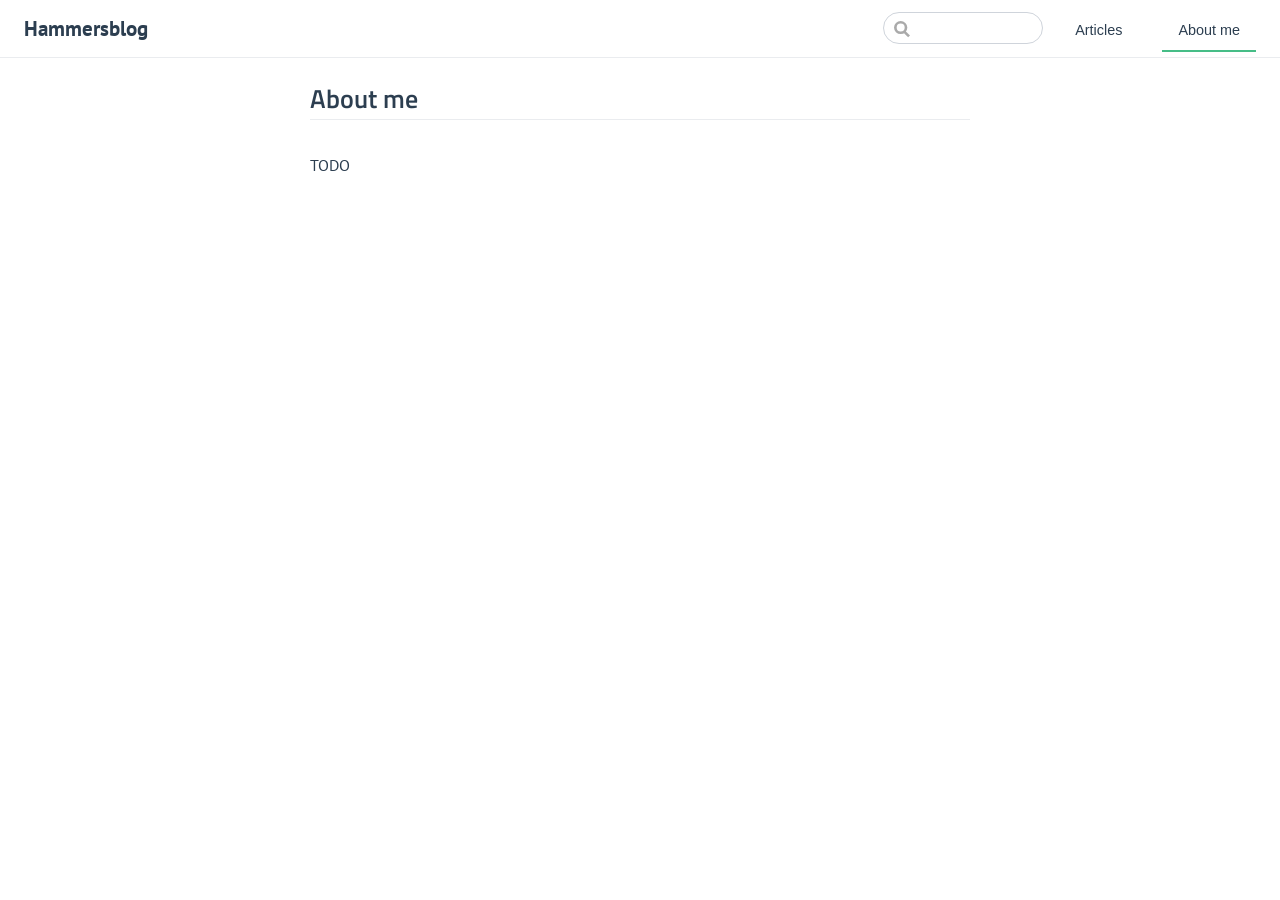
